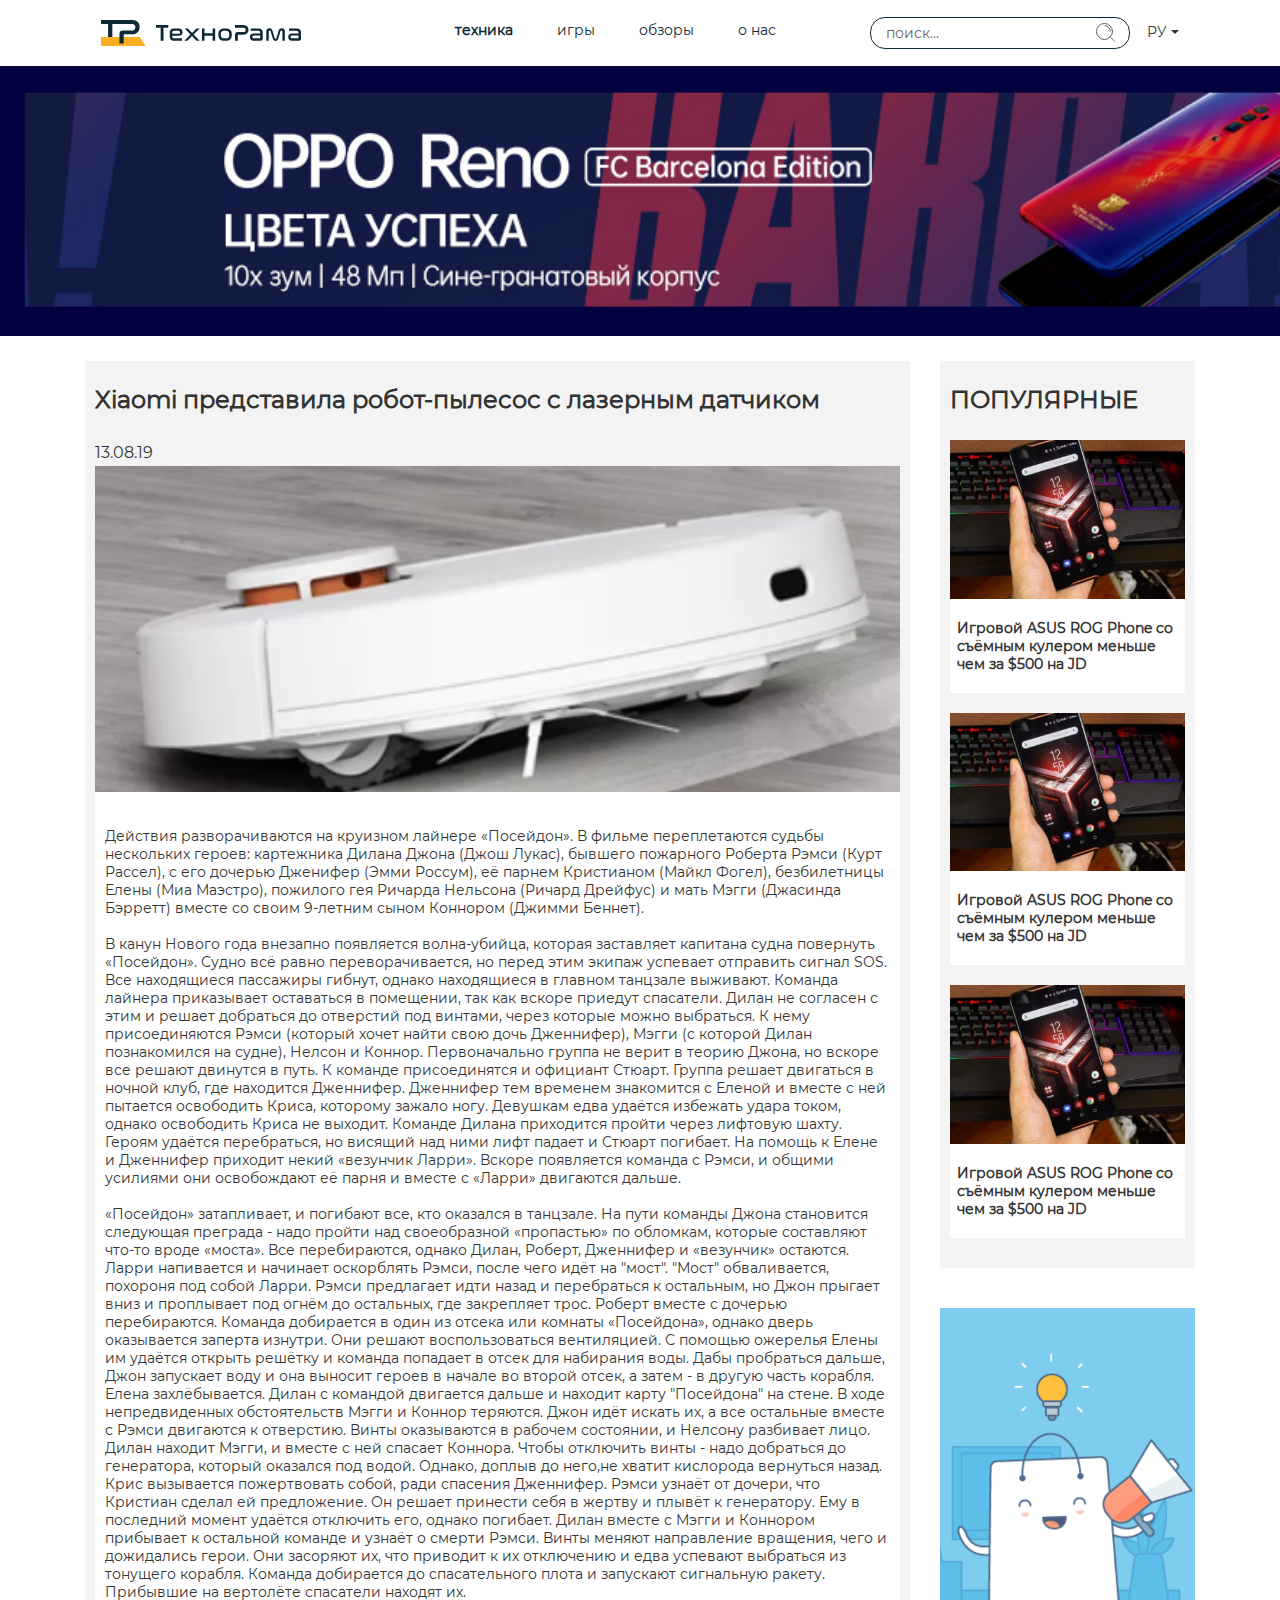
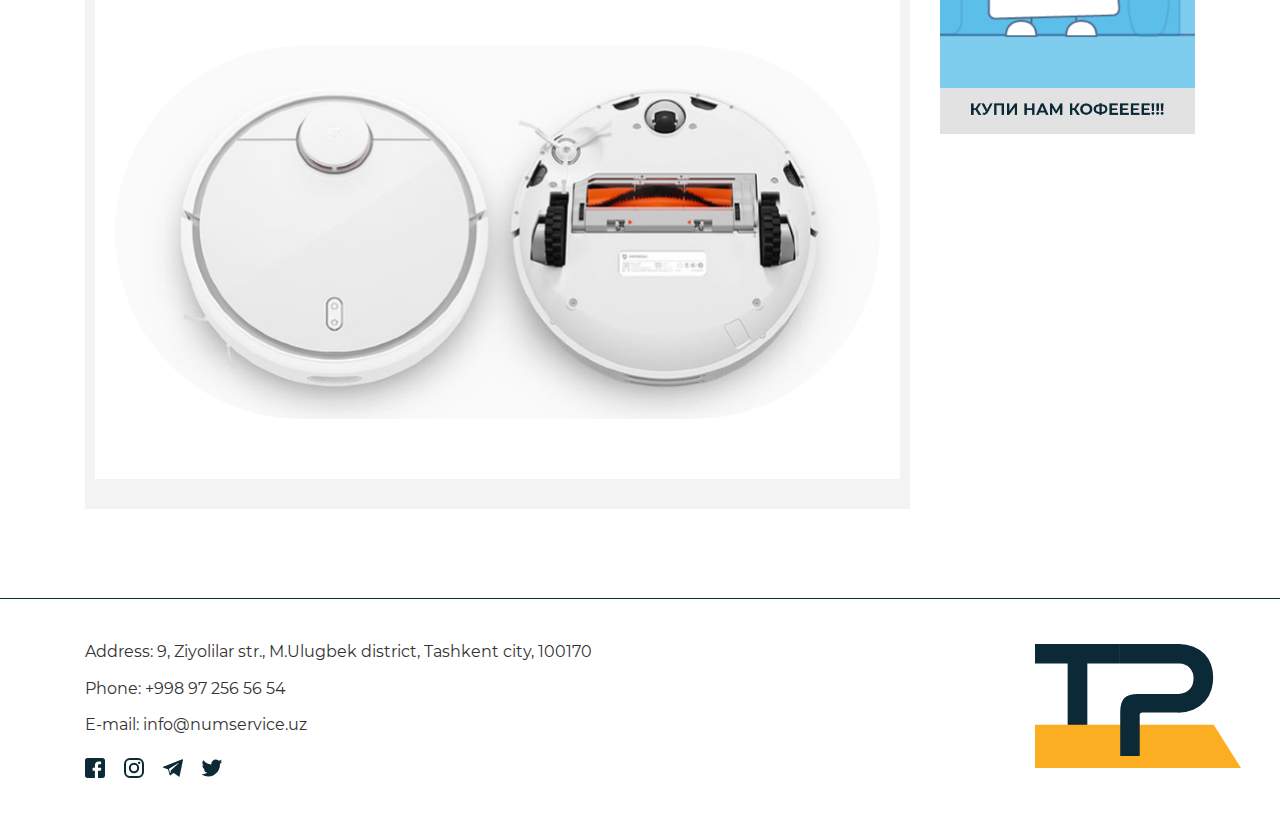
==== news.html @ 94457dc2 "changes" ====
<!DOCTYPE html>
<html lang="ru">

<head>

  <meta charset="utf-8">
  <title>Technorama</title>
  <meta name="description" content="">
  <meta http-equiv="X-UA-Compatible" content="IE=edge">
  <meta name="viewport" content="width=device-width, initial-scale=1, maximum-scale=1">
  <meta property="og:image" content="path/to/image.jpg">
  <link rel="icon" href="img/favicon/favicon.ico">
  <link rel="apple-touch-icon" sizes="180x180" href="img/favicon/apple-touch-icon-180x180.png">
  <meta name="theme-color" content="#000">
  <link rel="stylesheet" href="css/main.min.css">

</head>

<body>
  <div class="conatiner-fluid nav_container sticky-top">
    <div class="container">
      <nav class="navbar navbar-expand-lg">
        <a href="index.html" class="navbar-brand logo">
          <img class="img_logo img-fluid" src="img/logo&Text2.svg" alt="logo" />
        </a>
        <div id="navbarSupportedContent" class="collapse navbar-collapse">
          <ul class="navbar-nav m-auto">
            <li class="nav-item active"><a href="#">техника</a></li>
            <li class="nav-item"><a href="#">игры</a></li>
            <li class="nav-item"><a href="#">обзоры</a></li>
            <li class="nav-item"><a href="#">о нас</a></li>
          </ul>
        </div>
        <form class="form-inline search_form ml-auto ">
          <input class="" type="search" placeholder="поиск..." aria-label="Search" title="Search">
          <button class="search_btn">
            <svg xmlns="http://www.w3.org/2000/svg" width="18.907" height="18.507" viewBox="0 0 18.907 18.507">
              <g id="search-icon" transform="translate(0.5 0.5)" opacity="0.75">
                <circle id="ellipse" cx="8" cy="8" r="8" fill="rgba(0,0,0,0)" stroke="#242a38" stroke-linecap="round"
                  stroke-linejoin="round" stroke-miterlimit="10" stroke-width="1" />
                <line id="line" x2="3.5" y2="3.5" stroke-width="1" transform="translate(14.2 13.8)" stroke="#242a38"
                  stroke-linecap="round" stroke-linejoin="round" stroke-miterlimit="10" fill="none" />
                <path id="path" d="M9,2.8a5.335,5.335,0,0,1,5.3,5.3" transform="translate(-0.5 -0.5)"
                  fill="rgba(0,0,0,0)" stroke="#242a38" stroke-linecap="round" stroke-miterlimit="10"
                  stroke-width="1" />
              </g>
            </svg>
          </button>
        </form>
        <div class="dropdown">
          <a class="dropdown-toggle" id="dropdown09" data-toggle="dropdown" aria-haspopup="true"
            aria-expanded="false">РУ</a>
          <div class="dropdown-menu" aria-labelledby="dropdown">
            <a class="dropdown-item"> UZB</a>
          </div>
        </div>
        <button class="navbar-toggler" type="button" data-toggle="collapse" data-target="#navbarSupportedContent"
          aria-controls="navbarSupportedContent" aria-expanded="false" aria-label="Toggle navigation">
          <img src="img/bars.svg" alt="" width="25px">
        </button>
      </nav>
    </div>
  </div>
  <!-- Block for ads -->
  <div class="container-fluid m-0 p-0 container_for_ad" style="text-align: center;">
    <img src="img/News.png" alt="reklama">
  </div>
  <!-- Blcok for News Content -->
  <div class="container">
    <section class="content">
      <div class="row justify-content-between">
        <div class="col-xl-9 col-lg-9 col-md-12 col-12">
          <div class="news_block">
            <h4 class="news_title">
              Xiaomi представила робот-пылесос с лазерным датчиком
            </h4>
            <div class="date">
              13.08.19
            </div>
            <div class="news news_post">
              <img src="img/Post1.png" alt="" class="img-fluid single-news_img">
              <p class="news_info">
                Действия разворачиваются на круизном лайнере «Посейдон». В фильме переплетаются судьбы нескольких
                героев: картежника Дилана Джона (Джош Лукас), бывшего пожарного Роберта Рэмси (Курт Рассел), с его
                дочерью Дженифер (Эмми Россум), её парнем Кристианом (Майкл Фогел), безбилетницы Елены (Миа Маэстро),
                пожилого гея Ричарда Нельсона (Ричард Дрейфус) и мать Мэгги (Джасинда Бэрретт) вместе со своим 9-летним
                сыном Коннором (Джимми Беннет).
                <br><br>
                В канун Нового года внезапно появляется волна-убийца, которая заставляет капитана судна повернуть
                «Посейдон». Судно всё равно переворачивается, но перед этим экипаж успевает отправить сигнал SOS. Все
                находящиеся пассажиры гибнут, однако находящиеся в главном танцзале выживают. Команда лайнера
                приказывает оставаться в помещении, так как вскоре приедут спасатели. Дилан не согласен с этим и решает
                добраться до отверстий под винтами, через которые можно выбраться. К нему присоединяются Рэмси (который
                хочет найти свою дочь Дженнифер), Мэгги (с которой Дилан познакомился на судне), Нелсон и Коннор.
                Первоначально группа не верит в теорию Джона, но вскоре все решают двинутся в путь. К команде
                присоединятся и официант Стюарт. Группа решает двигаться в ночной клуб, где находится Дженнифер.
                Дженнифер тем временем знакомится с Еленой и вместе с ней пытается освободить Криса, которому зажало
                ногу. Девушкам едва удаётся избежать удара током, однако освободить Криса не выходит. Команде Дилана
                приходится пройти через лифтовую шахту. Героям удаётся перебраться, но висящий над ними лифт падает и
                Стюарт погибает. На помощь к Елене и Дженнифер приходит некий «везунчик Ларри». Вскоре появляется
                команда с Рэмси, и общими усилиями они освобождают её парня и вместе с «Ларри» двигаются дальше.
                <br><br>
                «Посейдон» затапливает, и погибают все, кто оказался в танцзале. На пути команды Джона становится
                следующая преграда - надо пройти над своеобразной «пропастью» по обломкам, которые составляют что-то
                вроде «моста». Все перебираются, однако Дилан, Роберт, Дженнифер и «везунчик» остаются. Ларри напивается
                и начинает оскорблять Рэмси, после чего идёт на "мост". "Мост" обваливается, похороня под собой Ларри.
                Рэмси предлагает идти назад и перебраться к остальным, но Джон прыгает вниз и проплывает под огнём до
                остальных, где закрепляет трос. Роберт вместе с дочерью перебираются. Команда добирается в один из
                отсека или комнаты «Посейдона», однако дверь оказывается заперта изнутри. Они решают воспользоваться
                вентиляцией. С помощью ожерелья Елены им удаётся открыть решётку и команда попадает в отсек для
                набирания воды. Дабы пробраться дальше, Джон запускает воду и она выносит героев в начале во второй
                отсек, а затем - в другую часть корабля. Елена захлёбывается. Дилан с командой двигается дальше и
                находит карту "Посейдона" на стене. В ходе непредвиденных обстоятельств Мэгги и Коннор теряются. Джон
                идёт искать их, а все остальные вместе с Рэмси двигаются к отверстию. Винты оказываются в рабочем
                состоянии, и Нелсону разбивает лицо. Дилан находит Мэгги, и вместе с ней спасает Коннора. Чтобы
                отключить винты - надо добраться до генератора, который оказался под водой. Однако, доплыв до него,не
                хватит кислорода вернуться назад. Крис вызывается пожертвовать собой, ради спасения Дженнифер. Рэмси
                узнаёт от дочери, что Кристиан сделал ей предложение. Он решает принести себя в жертву и плывёт к
                генератору. Ему в последний момент удаётся отключить его, однако погибает. Дилан вместе с Мэгги и
                Коннором прибывает к остальной команде и узнаёт о смерти Рэмси. Винты меняют направление вращения, чего
                и дожидались герои. Они засоряют их, что приводит к их отключению и едва успевают выбраться из тонущего
                корабля. Команда добирается до спасательного плота и запускают сигнальную ракету. Прибывшие на вертолёте
                спасатели находят их.
              </p>
              <div class="news_info_image_block">
                <a href="img/test.png" data-lightbox="image-1" data-title="this is test"
                  class="has-border news_info_image">
                  <img src="img/test.png" class="img-fluid news_info_image" alt="image">
                  <span class="icon-search"></span>
                </a>
              </div>
            </div>
          </div>
        </div>
        <div class="col-xl-3 col-lg-3 col-md-12 col-12">
          <div class="popular_news_block">
            <h3 class="popular_news_title">
              ПОПУЛЯРНЫЕ
            </h3>
            <div class="popular_news">
              <img src="img/Post.png" alt="post" class="img-fluid">
              <p class="popular_news_title">
                Игровой ASUS ROG Phone со съёмным кулером меньше чем за $500 на JD
              </p>
            </div>
            <div class="popular_news">
              <img src="img/Post.png" alt="post" class="img-fluid">
              <p class="popular_news_title">
                Игровой ASUS ROG Phone со съёмным кулером меньше чем за $500 на JD
              </p>
            </div>
            <div class="popular_news">
              <img src="img/Post.png" alt="post" class="img-fluid">
              <p class="popular_news_title">
                Игровой ASUS ROG Phone со съёмным кулером меньше чем за $500 на JD
              </p>
            </div>
          </div>
          <!-- place for ads -->
          <div class="ad_block">
            <img src="img/Card.png" alt="ad" class="img-fluid">
          </div>
        </div>
      </div>
    </section>
  </div>
  <!-- <div class="ad_block">
    <img src="img/News.png" alt="ad" class="img-fluid">
  </div> -->
  <footer>
    <div class="container">
      <div class="footer">
        <div class="row justify-content-between">
          <div class="col-xl-6 col-lg-6 col-md-8 col-12">
            <ul>
              <li>Address: 9, Ziyolilar str., M.Ulugbek district, Tashkent city, 100170
              </li>
              <li>Phone: +998 97 256 56 54
              </li>
              <li>E-mail: info@numservice.uz</li>
            </ul>
            <ul>
              <li class="list-inline"><a href="#"><img src="img/fb.svg" alt="icon"></a></li>
              <li class="list-inline"><a href="#"><img src="img/insta.svg" alt="icon"></a></li>
              <li class="list-inline"><a href="#"><img src="img/tg.svg" alt="icon"></a></li>
              <li class="list-inline"><a href="#"><img src="img/twitter.svg" alt="icon"></a></li>
            </ul>
          </div>
          <div class="col-xl-2 col-lg-2 col-md-3 col-12">
            <a href="#" class="footer_logo navbar-brand">
              <img src="img/logo.svg" alt="logo" class="img-fluid logo">
            </a>
          </div>
        </div>
      </div>

    </div>
  </footer>
  <script src="js/scripts.min.js"></script>

</body>

</html>
---- css/main.min.css ----
:root{--blue:#007bff;--indigo:#6610f2;--purple:#6f42c1;--pink:#e83e8c;--red:#dc3545;--orange:#fd7e14;--yellow:#ffc107;--green:#28a745;--teal:#20c997;--cyan:#17a2b8;--white:#fff;--gray:#6c757d;--gray-dark:#343a40;--primary:#007bff;--secondary:#6c757d;--success:#28a745;--info:#17a2b8;--warning:#ffc107;--danger:#dc3545;--light:#f8f9fa;--dark:#343a40;--breakpoint-xs:0;--breakpoint-sm:576px;--breakpoint-md:768px;--breakpoint-lg:992px;--breakpoint-xl:1200px;--font-family-sans-serif:-apple-system,BlinkMacSystemFont,"Segoe UI",Roboto,"Helvetica Neue",Arial,sans-serif,"Apple Color Emoji","Segoe UI Emoji","Segoe UI Symbol";--font-family-monospace:SFMono-Regular,Menlo,Monaco,Consolas,"Liberation Mono","Courier New",monospace}*,::after,::before{box-sizing:border-box}html{font-family:sans-serif;line-height:1.15;-webkit-text-size-adjust:100%;-ms-text-size-adjust:100%;-ms-overflow-style:scrollbar;-webkit-tap-highlight-color:transparent}@-ms-viewport{width:device-width}article,aside,dialog,figcaption,figure,footer,header,hgroup,main,nav,section{display:block}body{margin:0;font-family:-apple-system,BlinkMacSystemFont,"Segoe UI",Roboto,"Helvetica Neue",Arial,sans-serif,"Apple Color Emoji","Segoe UI Emoji","Segoe UI Symbol";font-size:1rem;font-weight:400;line-height:1.5;color:#212529;text-align:left;background-color:#fff}[tabindex="-1"]:focus{outline:0!important}hr{box-sizing:content-box;height:0;overflow:visible}h1,h2,h3,h4,h5,h6{margin-top:0;margin-bottom:.5rem}p{margin-top:0;margin-bottom:1rem}abbr[data-original-title],abbr[title]{text-decoration:underline;-webkit-text-decoration:underline dotted;text-decoration:underline dotted;cursor:help;border-bottom:0}address{margin-bottom:1rem;font-style:normal;line-height:inherit}dl,ol,ul{margin-top:0;margin-bottom:1rem}ol ol,ol ul,ul ol,ul ul{margin-bottom:0}dt{font-weight:700}dd{margin-bottom:.5rem;margin-left:0}blockquote{margin:0 0 1rem}dfn{font-style:italic}b,strong{font-weight:bolder}small{font-size:80%}sub,sup{position:relative;font-size:75%;line-height:0;vertical-align:baseline}sub{bottom:-.25em}sup{top:-.5em}a{color:#007bff;text-decoration:none;background-color:transparent;-webkit-text-decoration-skip:objects}a:hover{color:#0056b3;text-decoration:underline}a:not([href]):not([tabindex]){color:inherit;text-decoration:none}a:not([href]):not([tabindex]):focus,a:not([href]):not([tabindex]):hover{color:inherit;text-decoration:none}a:not([href]):not([tabindex]):focus{outline:0}code,kbd,pre,samp{font-family:monospace,monospace;font-size:1em}pre{margin-top:0;margin-bottom:1rem;overflow:auto;-ms-overflow-style:scrollbar}figure{margin:0 0 1rem}img{vertical-align:middle;border-style:none}svg:not(:root){overflow:hidden}table{border-collapse:collapse}caption{padding-top:.75rem;padding-bottom:.75rem;color:#6c757d;text-align:left;caption-side:bottom}th{text-align:inherit}label{display:inline-block;margin-bottom:.5rem}button{border-radius:0}button:focus{outline:1px dotted;outline:5px auto -webkit-focus-ring-color}button,input,optgroup,select,textarea{margin:0;font-family:inherit;font-size:inherit;line-height:inherit}button,input{overflow:visible}button,select{text-transform:none}[type=reset],[type=submit],button,html [type=button]{-webkit-appearance:button}[type=button]::-moz-focus-inner,[type=reset]::-moz-focus-inner,[type=submit]::-moz-focus-inner,button::-moz-focus-inner{padding:0;border-style:none}input[type=checkbox],input[type=radio]{box-sizing:border-box;padding:0}input[type=date],input[type=datetime-local],input[type=month],input[type=time]{-webkit-appearance:listbox}textarea{overflow:auto;resize:vertical}fieldset{min-width:0;padding:0;margin:0;border:0}legend{display:block;width:100%;max-width:100%;padding:0;margin-bottom:.5rem;font-size:1.5rem;line-height:inherit;color:inherit;white-space:normal}progress{vertical-align:baseline}[type=number]::-webkit-inner-spin-button,[type=number]::-webkit-outer-spin-button{height:auto}[type=search]{outline-offset:-2px;-webkit-appearance:none}[type=search]::-webkit-search-cancel-button,[type=search]::-webkit-search-decoration{-webkit-appearance:none}::-webkit-file-upload-button{font:inherit;-webkit-appearance:button}output{display:inline-block}summary{display:list-item;cursor:pointer}template{display:none}[hidden]{display:none!important}.h1,.h2,.h3,.h4,.h5,.h6,h1,h2,h3,h4,h5,h6{margin-bottom:.5rem;font-family:inherit;font-weight:500;line-height:1.2;color:inherit}.h1,h1{font-size:2.5rem}.h2,h2{font-size:2rem}.h3,h3{font-size:1.75rem}.h4,h4{font-size:1.5rem}.h5,h5{font-size:1.25rem}.h6,h6{font-size:1rem}.lead{font-size:1.25rem;font-weight:300}.display-1{font-size:6rem;font-weight:300;line-height:1.2}.display-2{font-size:5.5rem;font-weight:300;line-height:1.2}.display-3{font-size:4.5rem;font-weight:300;line-height:1.2}.display-4{font-size:3.5rem;font-weight:300;line-height:1.2}hr{margin-top:1rem;margin-bottom:1rem;border:0;border-top:1px solid rgba(0,0,0,.1)}.small,small{font-size:80%;font-weight:400}.mark,mark{padding:.2em;background-color:#fcf8e3}.list-unstyled{padding-left:0;list-style:none}.list-inline{padding-left:0;list-style:none}.list-inline-item{display:inline-block}.list-inline-item:not(:last-child){margin-right:.5rem}.initialism{font-size:90%;text-transform:uppercase}.blockquote{margin-bottom:1rem;font-size:1.25rem}.blockquote-footer{display:block;font-size:80%;color:#6c757d}.blockquote-footer::before{content:"\2014 \00A0"}.img-fluid{max-width:100%;height:auto}.img-thumbnail{padding:.25rem;background-color:#fff;border:1px solid #dee2e6;border-radius:.25rem;max-width:100%;height:auto}.figure{display:inline-block}.figure-img{margin-bottom:.5rem;line-height:1}.figure-caption{font-size:90%;color:#6c757d}code,kbd,pre,samp{font-family:SFMono-Regular,Menlo,Monaco,Consolas,"Liberation Mono","Courier New",monospace}code{font-size:87.5%;color:#e83e8c;word-break:break-word}a>code{color:inherit}kbd{padding:.2rem .4rem;font-size:87.5%;color:#fff;background-color:#212529;border-radius:.2rem}kbd kbd{padding:0;font-size:100%;font-weight:700}pre{display:block;font-size:87.5%;color:#212529}pre code{font-size:inherit;color:inherit;word-break:normal}.pre-scrollable{max-height:340px;overflow-y:scroll}.container{width:100%;padding-right:15px;padding-left:15px;margin-right:auto;margin-left:auto}@media (min-width:576px){.container{max-width:540px}}@media (min-width:768px){.container{max-width:720px}}@media (min-width:992px){.container{max-width:960px}}@media (min-width:1200px){.container{max-width:1140px}}.container-fluid{width:100%;padding-right:15px;padding-left:15px;margin-right:auto;margin-left:auto}.row{display:-ms-flexbox;display:flex;-ms-flex-wrap:wrap;flex-wrap:wrap;margin-right:-15px;margin-left:-15px}.no-gutters{margin-right:0;margin-left:0}.no-gutters>.col,.no-gutters>[class*=col-]{padding-right:0;padding-left:0}.col,.col-1,.col-10,.col-11,.col-12,.col-2,.col-3,.col-4,.col-5,.col-6,.col-7,.col-8,.col-9,.col-auto,.col-lg,.col-lg-1,.col-lg-10,.col-lg-11,.col-lg-12,.col-lg-2,.col-lg-3,.col-lg-4,.col-lg-5,.col-lg-6,.col-lg-7,.col-lg-8,.col-lg-9,.col-lg-auto,.col-md,.col-md-1,.col-md-10,.col-md-11,.col-md-12,.col-md-2,.col-md-3,.col-md-4,.col-md-5,.col-md-6,.col-md-7,.col-md-8,.col-md-9,.col-md-auto,.col-sm,.col-sm-1,.col-sm-10,.col-sm-11,.col-sm-12,.col-sm-2,.col-sm-3,.col-sm-4,.col-sm-5,.col-sm-6,.col-sm-7,.col-sm-8,.col-sm-9,.col-sm-auto,.col-xl,.col-xl-1,.col-xl-10,.col-xl-11,.col-xl-12,.col-xl-2,.col-xl-3,.col-xl-4,.col-xl-5,.col-xl-6,.col-xl-7,.col-xl-8,.col-xl-9,.col-xl-auto{position:relative;width:100%;min-height:1px;padding-right:15px;padding-left:15px}.col{-ms-flex-preferred-size:0;flex-basis:0;-ms-flex-positive:1;flex-grow:1;max-width:100%}.col-auto{-ms-flex:0 0 auto;flex:0 0 auto;width:auto;max-width:none}.col-1{-ms-flex:0 0 8.333333%;flex:0 0 8.333333%;max-width:8.333333%}.col-2{-ms-flex:0 0 16.666667%;flex:0 0 16.666667%;max-width:16.666667%}.col-3{-ms-flex:0 0 25%;flex:0 0 25%;max-width:25%}.col-4{-ms-flex:0 0 33.333333%;flex:0 0 33.333333%;max-width:33.333333%}.col-5{-ms-flex:0 0 41.666667%;flex:0 0 41.666667%;max-width:41.666667%}.col-6{-ms-flex:0 0 50%;flex:0 0 50%;max-width:50%}.col-7{-ms-flex:0 0 58.333333%;flex:0 0 58.333333%;max-width:58.333333%}.col-8{-ms-flex:0 0 66.666667%;flex:0 0 66.666667%;max-width:66.666667%}.col-9{-ms-flex:0 0 75%;flex:0 0 75%;max-width:75%}.col-10{-ms-flex:0 0 83.333333%;flex:0 0 83.333333%;max-width:83.333333%}.col-11{-ms-flex:0 0 91.666667%;flex:0 0 91.666667%;max-width:91.666667%}.col-12{-ms-flex:0 0 100%;flex:0 0 100%;max-width:100%}.order-first{-ms-flex-order:-1;order:-1}.order-last{-ms-flex-order:13;order:13}.order-0{-ms-flex-order:0;order:0}.order-1{-ms-flex-order:1;order:1}.order-2{-ms-flex-order:2;order:2}.order-3{-ms-flex-order:3;order:3}.order-4{-ms-flex-order:4;order:4}.order-5{-ms-flex-order:5;order:5}.order-6{-ms-flex-order:6;order:6}.order-7{-ms-flex-order:7;order:7}.order-8{-ms-flex-order:8;order:8}.order-9{-ms-flex-order:9;order:9}.order-10{-ms-flex-order:10;order:10}.order-11{-ms-flex-order:11;order:11}.order-12{-ms-flex-order:12;order:12}.offset-1{margin-left:8.333333%}.offset-2{margin-left:16.666667%}.offset-3{margin-left:25%}.offset-4{margin-left:33.333333%}.offset-5{margin-left:41.666667%}.offset-6{margin-left:50%}.offset-7{margin-left:58.333333%}.offset-8{margin-left:66.666667%}.offset-9{margin-left:75%}.offset-10{margin-left:83.333333%}.offset-11{margin-left:91.666667%}@media (min-width:576px){.col-sm{-ms-flex-preferred-size:0;flex-basis:0;-ms-flex-positive:1;flex-grow:1;max-width:100%}.col-sm-auto{-ms-flex:0 0 auto;flex:0 0 auto;width:auto;max-width:none}.col-sm-1{-ms-flex:0 0 8.333333%;flex:0 0 8.333333%;max-width:8.333333%}.col-sm-2{-ms-flex:0 0 16.666667%;flex:0 0 16.666667%;max-width:16.666667%}.col-sm-3{-ms-flex:0 0 25%;flex:0 0 25%;max-width:25%}.col-sm-4{-ms-flex:0 0 33.333333%;flex:0 0 33.333333%;max-width:33.333333%}.col-sm-5{-ms-flex:0 0 41.666667%;flex:0 0 41.666667%;max-width:41.666667%}.col-sm-6{-ms-flex:0 0 50%;flex:0 0 50%;max-width:50%}.col-sm-7{-ms-flex:0 0 58.333333%;flex:0 0 58.333333%;max-width:58.333333%}.col-sm-8{-ms-flex:0 0 66.666667%;flex:0 0 66.666667%;max-width:66.666667%}.col-sm-9{-ms-flex:0 0 75%;flex:0 0 75%;max-width:75%}.col-sm-10{-ms-flex:0 0 83.333333%;flex:0 0 83.333333%;max-width:83.333333%}.col-sm-11{-ms-flex:0 0 91.666667%;flex:0 0 91.666667%;max-width:91.666667%}.col-sm-12{-ms-flex:0 0 100%;flex:0 0 100%;max-width:100%}.order-sm-first{-ms-flex-order:-1;order:-1}.order-sm-last{-ms-flex-order:13;order:13}.order-sm-0{-ms-flex-order:0;order:0}.order-sm-1{-ms-flex-order:1;order:1}.order-sm-2{-ms-flex-order:2;order:2}.order-sm-3{-ms-flex-order:3;order:3}.order-sm-4{-ms-flex-order:4;order:4}.order-sm-5{-ms-flex-order:5;order:5}.order-sm-6{-ms-flex-order:6;order:6}.order-sm-7{-ms-flex-order:7;order:7}.order-sm-8{-ms-flex-order:8;order:8}.order-sm-9{-ms-flex-order:9;order:9}.order-sm-10{-ms-flex-order:10;order:10}.order-sm-11{-ms-flex-order:11;order:11}.order-sm-12{-ms-flex-order:12;order:12}.offset-sm-0{margin-left:0}.offset-sm-1{margin-left:8.333333%}.offset-sm-2{margin-left:16.666667%}.offset-sm-3{margin-left:25%}.offset-sm-4{margin-left:33.333333%}.offset-sm-5{margin-left:41.666667%}.offset-sm-6{margin-left:50%}.offset-sm-7{margin-left:58.333333%}.offset-sm-8{margin-left:66.666667%}.offset-sm-9{margin-left:75%}.offset-sm-10{margin-left:83.333333%}.offset-sm-11{margin-left:91.666667%}}@media (min-width:768px){.col-md{-ms-flex-preferred-size:0;flex-basis:0;-ms-flex-positive:1;flex-grow:1;max-width:100%}.col-md-auto{-ms-flex:0 0 auto;flex:0 0 auto;width:auto;max-width:none}.col-md-1{-ms-flex:0 0 8.333333%;flex:0 0 8.333333%;max-width:8.333333%}.col-md-2{-ms-flex:0 0 16.666667%;flex:0 0 16.666667%;max-width:16.666667%}.col-md-3{-ms-flex:0 0 25%;flex:0 0 25%;max-width:25%}.col-md-4{-ms-flex:0 0 33.333333%;flex:0 0 33.333333%;max-width:33.333333%}.col-md-5{-ms-flex:0 0 41.666667%;flex:0 0 41.666667%;max-width:41.666667%}.col-md-6{-ms-flex:0 0 50%;flex:0 0 50%;max-width:50%}.col-md-7{-ms-flex:0 0 58.333333%;flex:0 0 58.333333%;max-width:58.333333%}.col-md-8{-ms-flex:0 0 66.666667%;flex:0 0 66.666667%;max-width:66.666667%}.col-md-9{-ms-flex:0 0 75%;flex:0 0 75%;max-width:75%}.col-md-10{-ms-flex:0 0 83.333333%;flex:0 0 83.333333%;max-width:83.333333%}.col-md-11{-ms-flex:0 0 91.666667%;flex:0 0 91.666667%;max-width:91.666667%}.col-md-12{-ms-flex:0 0 100%;flex:0 0 100%;max-width:100%}.order-md-first{-ms-flex-order:-1;order:-1}.order-md-last{-ms-flex-order:13;order:13}.order-md-0{-ms-flex-order:0;order:0}.order-md-1{-ms-flex-order:1;order:1}.order-md-2{-ms-flex-order:2;order:2}.order-md-3{-ms-flex-order:3;order:3}.order-md-4{-ms-flex-order:4;order:4}.order-md-5{-ms-flex-order:5;order:5}.order-md-6{-ms-flex-order:6;order:6}.order-md-7{-ms-flex-order:7;order:7}.order-md-8{-ms-flex-order:8;order:8}.order-md-9{-ms-flex-order:9;order:9}.order-md-10{-ms-flex-order:10;order:10}.order-md-11{-ms-flex-order:11;order:11}.order-md-12{-ms-flex-order:12;order:12}.offset-md-0{margin-left:0}.offset-md-1{margin-left:8.333333%}.offset-md-2{margin-left:16.666667%}.offset-md-3{margin-left:25%}.offset-md-4{margin-left:33.333333%}.offset-md-5{margin-left:41.666667%}.offset-md-6{margin-left:50%}.offset-md-7{margin-left:58.333333%}.offset-md-8{margin-left:66.666667%}.offset-md-9{margin-left:75%}.offset-md-10{margin-left:83.333333%}.offset-md-11{margin-left:91.666667%}}@media (min-width:992px){.col-lg{-ms-flex-preferred-size:0;flex-basis:0;-ms-flex-positive:1;flex-grow:1;max-width:100%}.col-lg-auto{-ms-flex:0 0 auto;flex:0 0 auto;width:auto;max-width:none}.col-lg-1{-ms-flex:0 0 8.333333%;flex:0 0 8.333333%;max-width:8.333333%}.col-lg-2{-ms-flex:0 0 16.666667%;flex:0 0 16.666667%;max-width:16.666667%}.col-lg-3{-ms-flex:0 0 25%;flex:0 0 25%;max-width:25%}.col-lg-4{-ms-flex:0 0 33.333333%;flex:0 0 33.333333%;max-width:33.333333%}.col-lg-5{-ms-flex:0 0 41.666667%;flex:0 0 41.666667%;max-width:41.666667%}.col-lg-6{-ms-flex:0 0 50%;flex:0 0 50%;max-width:50%}.col-lg-7{-ms-flex:0 0 58.333333%;flex:0 0 58.333333%;max-width:58.333333%}.col-lg-8{-ms-flex:0 0 66.666667%;flex:0 0 66.666667%;max-width:66.666667%}.col-lg-9{-ms-flex:0 0 75%;flex:0 0 75%;max-width:75%}.col-lg-10{-ms-flex:0 0 83.333333%;flex:0 0 83.333333%;max-width:83.333333%}.col-lg-11{-ms-flex:0 0 91.666667%;flex:0 0 91.666667%;max-width:91.666667%}.col-lg-12{-ms-flex:0 0 100%;flex:0 0 100%;max-width:100%}.order-lg-first{-ms-flex-order:-1;order:-1}.order-lg-last{-ms-flex-order:13;order:13}.order-lg-0{-ms-flex-order:0;order:0}.order-lg-1{-ms-flex-order:1;order:1}.order-lg-2{-ms-flex-order:2;order:2}.order-lg-3{-ms-flex-order:3;order:3}.order-lg-4{-ms-flex-order:4;order:4}.order-lg-5{-ms-flex-order:5;order:5}.order-lg-6{-ms-flex-order:6;order:6}.order-lg-7{-ms-flex-order:7;order:7}.order-lg-8{-ms-flex-order:8;order:8}.order-lg-9{-ms-flex-order:9;order:9}.order-lg-10{-ms-flex-order:10;order:10}.order-lg-11{-ms-flex-order:11;order:11}.order-lg-12{-ms-flex-order:12;order:12}.offset-lg-0{margin-left:0}.offset-lg-1{margin-left:8.333333%}.offset-lg-2{margin-left:16.666667%}.offset-lg-3{margin-left:25%}.offset-lg-4{margin-left:33.333333%}.offset-lg-5{margin-left:41.666667%}.offset-lg-6{margin-left:50%}.offset-lg-7{margin-left:58.333333%}.offset-lg-8{margin-left:66.666667%}.offset-lg-9{margin-left:75%}.offset-lg-10{margin-left:83.333333%}.offset-lg-11{margin-left:91.666667%}}@media (min-width:1200px){.col-xl{-ms-flex-preferred-size:0;flex-basis:0;-ms-flex-positive:1;flex-grow:1;max-width:100%}.col-xl-auto{-ms-flex:0 0 auto;flex:0 0 auto;width:auto;max-width:none}.col-xl-1{-ms-flex:0 0 8.333333%;flex:0 0 8.333333%;max-width:8.333333%}.col-xl-2{-ms-flex:0 0 16.666667%;flex:0 0 16.666667%;max-width:16.666667%}.col-xl-3{-ms-flex:0 0 25%;flex:0 0 25%;max-width:25%}.col-xl-4{-ms-flex:0 0 33.333333%;flex:0 0 33.333333%;max-width:33.333333%}.col-xl-5{-ms-flex:0 0 41.666667%;flex:0 0 41.666667%;max-width:41.666667%}.col-xl-6{-ms-flex:0 0 50%;flex:0 0 50%;max-width:50%}.col-xl-7{-ms-flex:0 0 58.333333%;flex:0 0 58.333333%;max-width:58.333333%}.col-xl-8{-ms-flex:0 0 66.666667%;flex:0 0 66.666667%;max-width:66.666667%}.col-xl-9{-ms-flex:0 0 75%;flex:0 0 75%;max-width:75%}.col-xl-10{-ms-flex:0 0 83.333333%;flex:0 0 83.333333%;max-width:83.333333%}.col-xl-11{-ms-flex:0 0 91.666667%;flex:0 0 91.666667%;max-width:91.666667%}.col-xl-12{-ms-flex:0 0 100%;flex:0 0 100%;max-width:100%}.order-xl-first{-ms-flex-order:-1;order:-1}.order-xl-last{-ms-flex-order:13;order:13}.order-xl-0{-ms-flex-order:0;order:0}.order-xl-1{-ms-flex-order:1;order:1}.order-xl-2{-ms-flex-order:2;order:2}.order-xl-3{-ms-flex-order:3;order:3}.order-xl-4{-ms-flex-order:4;order:4}.order-xl-5{-ms-flex-order:5;order:5}.order-xl-6{-ms-flex-order:6;order:6}.order-xl-7{-ms-flex-order:7;order:7}.order-xl-8{-ms-flex-order:8;order:8}.order-xl-9{-ms-flex-order:9;order:9}.order-xl-10{-ms-flex-order:10;order:10}.order-xl-11{-ms-flex-order:11;order:11}.order-xl-12{-ms-flex-order:12;order:12}.offset-xl-0{margin-left:0}.offset-xl-1{margin-left:8.333333%}.offset-xl-2{margin-left:16.666667%}.offset-xl-3{margin-left:25%}.offset-xl-4{margin-left:33.333333%}.offset-xl-5{margin-left:41.666667%}.offset-xl-6{margin-left:50%}.offset-xl-7{margin-left:58.333333%}.offset-xl-8{margin-left:66.666667%}.offset-xl-9{margin-left:75%}.offset-xl-10{margin-left:83.333333%}.offset-xl-11{margin-left:91.666667%}}.table{width:100%;max-width:100%;margin-bottom:1rem;background-color:transparent}.table td,.table th{padding:.75rem;vertical-align:top;border-top:1px solid #dee2e6}.table thead th{vertical-align:bottom;border-bottom:2px solid #dee2e6}.table tbody+tbody{border-top:2px solid #dee2e6}.table .table{background-color:#fff}.table-sm td,.table-sm th{padding:.3rem}.table-bordered{border:1px solid #dee2e6}.table-bordered td,.table-bordered th{border:1px solid #dee2e6}.table-bordered thead td,.table-bordered thead th{border-bottom-width:2px}.table-borderless tbody+tbody,.table-borderless td,.table-borderless th,.table-borderless thead th{border:0}.table-striped tbody tr:nth-of-type(odd){background-color:rgba(0,0,0,.05)}.table-hover tbody tr:hover{background-color:rgba(0,0,0,.075)}.table-primary,.table-primary>td,.table-primary>th{background-color:#b8daff}.table-hover .table-primary:hover{background-color:#9fcdff}.table-hover .table-primary:hover>td,.table-hover .table-primary:hover>th{background-color:#9fcdff}.table-secondary,.table-secondary>td,.table-secondary>th{background-color:#d6d8db}.table-hover .table-secondary:hover{background-color:#c8cbcf}.table-hover .table-secondary:hover>td,.table-hover .table-secondary:hover>th{background-color:#c8cbcf}.table-success,.table-success>td,.table-success>th{background-color:#c3e6cb}.table-hover .table-success:hover{background-color:#b1dfbb}.table-hover .table-success:hover>td,.table-hover .table-success:hover>th{background-color:#b1dfbb}.table-info,.table-info>td,.table-info>th{background-color:#bee5eb}.table-hover .table-info:hover{background-color:#abdde5}.table-hover .table-info:hover>td,.table-hover .table-info:hover>th{background-color:#abdde5}.table-warning,.table-warning>td,.table-warning>th{background-color:#ffeeba}.table-hover .table-warning:hover{background-color:#ffe8a1}.table-hover .table-warning:hover>td,.table-hover .table-warning:hover>th{background-color:#ffe8a1}.table-danger,.table-danger>td,.table-danger>th{background-color:#f5c6cb}.table-hover .table-danger:hover{background-color:#f1b0b7}.table-hover .table-danger:hover>td,.table-hover .table-danger:hover>th{background-color:#f1b0b7}.table-light,.table-light>td,.table-light>th{background-color:#fdfdfe}.table-hover .table-light:hover{background-color:#ececf6}.table-hover .table-light:hover>td,.table-hover .table-light:hover>th{background-color:#ececf6}.table-dark,.table-dark>td,.table-dark>th{background-color:#c6c8ca}.table-hover .table-dark:hover{background-color:#b9bbbe}.table-hover .table-dark:hover>td,.table-hover .table-dark:hover>th{background-color:#b9bbbe}.table-active,.table-active>td,.table-active>th{background-color:rgba(0,0,0,.075)}.table-hover .table-active:hover{background-color:rgba(0,0,0,.075)}.table-hover .table-active:hover>td,.table-hover .table-active:hover>th{background-color:rgba(0,0,0,.075)}.table .thead-dark th{color:#fff;background-color:#212529;border-color:#32383e}.table .thead-light th{color:#495057;background-color:#e9ecef;border-color:#dee2e6}.table-dark{color:#fff;background-color:#212529}.table-dark td,.table-dark th,.table-dark thead th{border-color:#32383e}.table-dark.table-bordered{border:0}.table-dark.table-striped tbody tr:nth-of-type(odd){background-color:rgba(255,255,255,.05)}.table-dark.table-hover tbody tr:hover{background-color:rgba(255,255,255,.075)}@media (max-width:575.98px){.table-responsive-sm{display:block;width:100%;overflow-x:auto;-webkit-overflow-scrolling:touch;-ms-overflow-style:-ms-autohiding-scrollbar}.table-responsive-sm>.table-bordered{border:0}}@media (max-width:767.98px){.table-responsive-md{display:block;width:100%;overflow-x:auto;-webkit-overflow-scrolling:touch;-ms-overflow-style:-ms-autohiding-scrollbar}.table-responsive-md>.table-bordered{border:0}}@media (max-width:991.98px){.table-responsive-lg{display:block;width:100%;overflow-x:auto;-webkit-overflow-scrolling:touch;-ms-overflow-style:-ms-autohiding-scrollbar}.table-responsive-lg>.table-bordered{border:0}}@media (max-width:1199.98px){.table-responsive-xl{display:block;width:100%;overflow-x:auto;-webkit-overflow-scrolling:touch;-ms-overflow-style:-ms-autohiding-scrollbar}.table-responsive-xl>.table-bordered{border:0}}.table-responsive{display:block;width:100%;overflow-x:auto;-webkit-overflow-scrolling:touch;-ms-overflow-style:-ms-autohiding-scrollbar}.table-responsive>.table-bordered{border:0}.form-control{display:block;width:100%;padding:.375rem .75rem;font-size:1rem;line-height:1.5;color:#495057;background-color:#fff;background-clip:padding-box;border:1px solid #ced4da;border-radius:.25rem;transition:border-color .15s ease-in-out,box-shadow .15s ease-in-out}@media screen and (prefers-reduced-motion:reduce){.form-control{transition:none}}.form-control::-ms-expand{background-color:transparent;border:0}.form-control:focus{color:#495057;background-color:#fff;border-color:#80bdff;outline:0;box-shadow:0 0 0 .2rem rgba(0,123,255,.25)}.form-control::-webkit-input-placeholder{color:#6c757d;opacity:1}.form-control::-moz-placeholder{color:#6c757d;opacity:1}.form-control:-ms-input-placeholder{color:#6c757d;opacity:1}.form-control::-ms-input-placeholder{color:#6c757d;opacity:1}.form-control::placeholder{color:#6c757d;opacity:1}.form-control:disabled,.form-control[readonly]{background-color:#e9ecef;opacity:1}select.form-control:not([size]):not([multiple]){height:calc(2.25rem + 2px)}select.form-control:focus::-ms-value{color:#495057;background-color:#fff}.form-control-file,.form-control-range{display:block;width:100%}.col-form-label{padding-top:calc(.375rem + 1px);padding-bottom:calc(.375rem + 1px);margin-bottom:0;font-size:inherit;line-height:1.5}.col-form-label-lg{padding-top:calc(.5rem + 1px);padding-bottom:calc(.5rem + 1px);font-size:1.25rem;line-height:1.5}.col-form-label-sm{padding-top:calc(.25rem + 1px);padding-bottom:calc(.25rem + 1px);font-size:.875rem;line-height:1.5}.form-control-plaintext{display:block;width:100%;padding-top:.375rem;padding-bottom:.375rem;margin-bottom:0;line-height:1.5;color:#212529;background-color:transparent;border:solid transparent;border-width:1px 0}.form-control-plaintext.form-control-lg,.form-control-plaintext.form-control-sm,.input-group-lg>.form-control-plaintext.form-control,.input-group-lg>.input-group-append>.form-control-plaintext.btn,.input-group-lg>.input-group-append>.form-control-plaintext.input-group-text,.input-group-lg>.input-group-prepend>.form-control-plaintext.btn,.input-group-lg>.input-group-prepend>.form-control-plaintext.input-group-text,.input-group-sm>.form-control-plaintext.form-control,.input-group-sm>.input-group-append>.form-control-plaintext.btn,.input-group-sm>.input-group-append>.form-control-plaintext.input-group-text,.input-group-sm>.input-group-prepend>.form-control-plaintext.btn,.input-group-sm>.input-group-prepend>.form-control-plaintext.input-group-text{padding-right:0;padding-left:0}.form-control-sm,.input-group-sm>.form-control,.input-group-sm>.input-group-append>.btn,.input-group-sm>.input-group-append>.input-group-text,.input-group-sm>.input-group-prepend>.btn,.input-group-sm>.input-group-prepend>.input-group-text{padding:.25rem .5rem;font-size:.875rem;line-height:1.5;border-radius:.2rem}.input-group-sm>.input-group-append>select.btn:not([size]):not([multiple]),.input-group-sm>.input-group-append>select.input-group-text:not([size]):not([multiple]),.input-group-sm>.input-group-prepend>select.btn:not([size]):not([multiple]),.input-group-sm>.input-group-prepend>select.input-group-text:not([size]):not([multiple]),.input-group-sm>select.form-control:not([size]):not([multiple]),select.form-control-sm:not([size]):not([multiple]){height:calc(1.8125rem + 2px)}.form-control-lg,.input-group-lg>.form-control,.input-group-lg>.input-group-append>.btn,.input-group-lg>.input-group-append>.input-group-text,.input-group-lg>.input-group-prepend>.btn,.input-group-lg>.input-group-prepend>.input-group-text{padding:.5rem 1rem;font-size:1.25rem;line-height:1.5;border-radius:.3rem}.input-group-lg>.input-group-append>select.btn:not([size]):not([multiple]),.input-group-lg>.input-group-append>select.input-group-text:not([size]):not([multiple]),.input-group-lg>.input-group-prepend>select.btn:not([size]):not([multiple]),.input-group-lg>.input-group-prepend>select.input-group-text:not([size]):not([multiple]),.input-group-lg>select.form-control:not([size]):not([multiple]),select.form-control-lg:not([size]):not([multiple]){height:calc(2.875rem + 2px)}.form-group{margin-bottom:1rem}.form-text{display:block;margin-top:.25rem}.form-row{display:-ms-flexbox;display:flex;-ms-flex-wrap:wrap;flex-wrap:wrap;margin-right:-5px;margin-left:-5px}.form-row>.col,.form-row>[class*=col-]{padding-right:5px;padding-left:5px}.form-check{position:relative;display:block;padding-left:1.25rem}.form-check-input{position:absolute;margin-top:.3rem;margin-left:-1.25rem}.form-check-input:disabled~.form-check-label{color:#6c757d}.form-check-label{margin-bottom:0}.form-check-inline{display:-ms-inline-flexbox;display:inline-flex;-ms-flex-align:center;align-items:center;padding-left:0;margin-right:.75rem}.form-check-inline .form-check-input{position:static;margin-top:0;margin-right:.3125rem;margin-left:0}.valid-feedback{display:none;width:100%;margin-top:.25rem;font-size:80%;color:#28a745}.valid-tooltip{position:absolute;top:100%;z-index:5;display:none;max-width:100%;padding:.5rem;margin-top:.1rem;font-size:.875rem;line-height:1;color:#fff;background-color:rgba(40,167,69,.8);border-radius:.2rem}.custom-select.is-valid,.form-control.is-valid,.was-validated .custom-select:valid,.was-validated .form-control:valid{border-color:#28a745}.custom-select.is-valid:focus,.form-control.is-valid:focus,.was-validated .custom-select:valid:focus,.was-validated .form-control:valid:focus{border-color:#28a745;box-shadow:0 0 0 .2rem rgba(40,167,69,.25)}.custom-select.is-valid~.valid-feedback,.custom-select.is-valid~.valid-tooltip,.form-control.is-valid~.valid-feedback,.form-control.is-valid~.valid-tooltip,.was-validated .custom-select:valid~.valid-feedback,.was-validated .custom-select:valid~.valid-tooltip,.was-validated .form-control:valid~.valid-feedback,.was-validated .form-control:valid~.valid-tooltip{display:block}.form-check-input.is-valid~.form-check-label,.was-validated .form-check-input:valid~.form-check-label{color:#28a745}.form-check-input.is-valid~.valid-feedback,.form-check-input.is-valid~.valid-tooltip,.was-validated .form-check-input:valid~.valid-feedback,.was-validated .form-check-input:valid~.valid-tooltip{display:block}.custom-control-input.is-valid~.custom-control-label,.was-validated .custom-control-input:valid~.custom-control-label{color:#28a745}.custom-control-input.is-valid~.custom-control-label::before,.was-validated .custom-control-input:valid~.custom-control-label::before{background-color:#71dd8a}.custom-control-input.is-valid~.valid-feedback,.custom-control-input.is-valid~.valid-tooltip,.was-validated .custom-control-input:valid~.valid-feedback,.was-validated .custom-control-input:valid~.valid-tooltip{display:block}.custom-control-input.is-valid:checked~.custom-control-label::before,.was-validated .custom-control-input:valid:checked~.custom-control-label::before{background-color:#34ce57}.custom-control-input.is-valid:focus~.custom-control-label::before,.was-validated .custom-control-input:valid:focus~.custom-control-label::before{box-shadow:0 0 0 1px #fff,0 0 0 .2rem rgba(40,167,69,.25)}.custom-file-input.is-valid~.custom-file-label,.was-validated .custom-file-input:valid~.custom-file-label{border-color:#28a745}.custom-file-input.is-valid~.custom-file-label::before,.was-validated .custom-file-input:valid~.custom-file-label::before{border-color:inherit}.custom-file-input.is-valid~.valid-feedback,.custom-file-input.is-valid~.valid-tooltip,.was-validated .custom-file-input:valid~.valid-feedback,.was-validated .custom-file-input:valid~.valid-tooltip{display:block}.custom-file-input.is-valid:focus~.custom-file-label,.was-validated .custom-file-input:valid:focus~.custom-file-label{box-shadow:0 0 0 .2rem rgba(40,167,69,.25)}.invalid-feedback{display:none;width:100%;margin-top:.25rem;font-size:80%;color:#dc3545}.invalid-tooltip{position:absolute;top:100%;z-index:5;display:none;max-width:100%;padding:.5rem;margin-top:.1rem;font-size:.875rem;line-height:1;color:#fff;background-color:rgba(220,53,69,.8);border-radius:.2rem}.custom-select.is-invalid,.form-control.is-invalid,.was-validated .custom-select:invalid,.was-validated .form-control:invalid{border-color:#dc3545}.custom-select.is-invalid:focus,.form-control.is-invalid:focus,.was-validated .custom-select:invalid:focus,.was-validated .form-control:invalid:focus{border-color:#dc3545;box-shadow:0 0 0 .2rem rgba(220,53,69,.25)}.custom-select.is-invalid~.invalid-feedback,.custom-select.is-invalid~.invalid-tooltip,.form-control.is-invalid~.invalid-feedback,.form-control.is-invalid~.invalid-tooltip,.was-validated .custom-select:invalid~.invalid-feedback,.was-validated .custom-select:invalid~.invalid-tooltip,.was-validated .form-control:invalid~.invalid-feedback,.was-validated .form-control:invalid~.invalid-tooltip{display:block}.form-check-input.is-invalid~.form-check-label,.was-validated .form-check-input:invalid~.form-check-label{color:#dc3545}.form-check-input.is-invalid~.invalid-feedback,.form-check-input.is-invalid~.invalid-tooltip,.was-validated .form-check-input:invalid~.invalid-feedback,.was-validated .form-check-input:invalid~.invalid-tooltip{display:block}.custom-control-input.is-invalid~.custom-control-label,.was-validated .custom-control-input:invalid~.custom-control-label{color:#dc3545}.custom-control-input.is-invalid~.custom-control-label::before,.was-validated .custom-control-input:invalid~.custom-control-label::before{background-color:#efa2a9}.custom-control-input.is-invalid~.invalid-feedback,.custom-control-input.is-invalid~.invalid-tooltip,.was-validated .custom-control-input:invalid~.invalid-feedback,.was-validated .custom-control-input:invalid~.invalid-tooltip{display:block}.custom-control-input.is-invalid:checked~.custom-control-label::before,.was-validated .custom-control-input:invalid:checked~.custom-control-label::before{background-color:#e4606d}.custom-control-input.is-invalid:focus~.custom-control-label::before,.was-validated .custom-control-input:invalid:focus~.custom-control-label::before{box-shadow:0 0 0 1px #fff,0 0 0 .2rem rgba(220,53,69,.25)}.custom-file-input.is-invalid~.custom-file-label,.was-validated .custom-file-input:invalid~.custom-file-label{border-color:#dc3545}.custom-file-input.is-invalid~.custom-file-label::before,.was-validated .custom-file-input:invalid~.custom-file-label::before{border-color:inherit}.custom-file-input.is-invalid~.invalid-feedback,.custom-file-input.is-invalid~.invalid-tooltip,.was-validated .custom-file-input:invalid~.invalid-feedback,.was-validated .custom-file-input:invalid~.invalid-tooltip{display:block}.custom-file-input.is-invalid:focus~.custom-file-label,.was-validated .custom-file-input:invalid:focus~.custom-file-label{box-shadow:0 0 0 .2rem rgba(220,53,69,.25)}.form-inline{display:-ms-flexbox;display:flex;-ms-flex-flow:row wrap;flex-flow:row wrap;-ms-flex-align:center;align-items:center}.form-inline .form-check{width:100%}@media (min-width:576px){.form-inline label{display:-ms-flexbox;display:flex;-ms-flex-align:center;align-items:center;-ms-flex-pack:center;justify-content:center;margin-bottom:0}.form-inline .form-group{display:-ms-flexbox;display:flex;-ms-flex:0 0 auto;flex:0 0 auto;-ms-flex-flow:row wrap;flex-flow:row wrap;-ms-flex-align:center;align-items:center;margin-bottom:0}.form-inline .form-control{display:inline-block;width:auto;vertical-align:middle}.form-inline .form-control-plaintext{display:inline-block}.form-inline .custom-select,.form-inline .input-group{width:auto}.form-inline .form-check{display:-ms-flexbox;display:flex;-ms-flex-align:center;align-items:center;-ms-flex-pack:center;justify-content:center;width:auto;padding-left:0}.form-inline .form-check-input{position:relative;margin-top:0;margin-right:.25rem;margin-left:0}.form-inline .custom-control{-ms-flex-align:center;align-items:center;-ms-flex-pack:center;justify-content:center}.form-inline .custom-control-label{margin-bottom:0}}.btn{display:inline-block;font-weight:400;text-align:center;white-space:nowrap;vertical-align:middle;-webkit-user-select:none;-moz-user-select:none;-ms-user-select:none;user-select:none;border:1px solid transparent;padding:.375rem .75rem;font-size:1rem;line-height:1.5;border-radius:.25rem;transition:color .15s ease-in-out,background-color .15s ease-in-out,border-color .15s ease-in-out,box-shadow .15s ease-in-out}@media screen and (prefers-reduced-motion:reduce){.btn{transition:none}}.btn:focus,.btn:hover{text-decoration:none}.btn.focus,.btn:focus{outline:0;box-shadow:0 0 0 .2rem rgba(0,123,255,.25)}.btn.disabled,.btn:disabled{opacity:.65}.btn:not(:disabled):not(.disabled){cursor:pointer}.btn:not(:disabled):not(.disabled).active,.btn:not(:disabled):not(.disabled):active{background-image:none}a.btn.disabled,fieldset:disabled a.btn{pointer-events:none}.btn-primary{color:#fff;background-color:#007bff;border-color:#007bff}.btn-primary:hover{color:#fff;background-color:#0069d9;border-color:#0062cc}.btn-primary.focus,.btn-primary:focus{box-shadow:0 0 0 .2rem rgba(0,123,255,.5)}.btn-primary.disabled,.btn-primary:disabled{color:#fff;background-color:#007bff;border-color:#007bff}.btn-primary:not(:disabled):not(.disabled).active,.btn-primary:not(:disabled):not(.disabled):active,.show>.btn-primary.dropdown-toggle{color:#fff;background-color:#0062cc;border-color:#005cbf}.btn-primary:not(:disabled):not(.disabled).active:focus,.btn-primary:not(:disabled):not(.disabled):active:focus,.show>.btn-primary.dropdown-toggle:focus{box-shadow:0 0 0 .2rem rgba(0,123,255,.5)}.btn-secondary{color:#fff;background-color:#6c757d;border-color:#6c757d}.btn-secondary:hover{color:#fff;background-color:#5a6268;border-color:#545b62}.btn-secondary.focus,.btn-secondary:focus{box-shadow:0 0 0 .2rem rgba(108,117,125,.5)}.btn-secondary.disabled,.btn-secondary:disabled{color:#fff;background-color:#6c757d;border-color:#6c757d}.btn-secondary:not(:disabled):not(.disabled).active,.btn-secondary:not(:disabled):not(.disabled):active,.show>.btn-secondary.dropdown-toggle{color:#fff;background-color:#545b62;border-color:#4e555b}.btn-secondary:not(:disabled):not(.disabled).active:focus,.btn-secondary:not(:disabled):not(.disabled):active:focus,.show>.btn-secondary.dropdown-toggle:focus{box-shadow:0 0 0 .2rem rgba(108,117,125,.5)}.btn-success{color:#fff;background-color:#28a745;border-color:#28a745}.btn-success:hover{color:#fff;background-color:#218838;border-color:#1e7e34}.btn-success.focus,.btn-success:focus{box-shadow:0 0 0 .2rem rgba(40,167,69,.5)}.btn-success.disabled,.btn-success:disabled{color:#fff;background-color:#28a745;border-color:#28a745}.btn-success:not(:disabled):not(.disabled).active,.btn-success:not(:disabled):not(.disabled):active,.show>.btn-success.dropdown-toggle{color:#fff;background-color:#1e7e34;border-color:#1c7430}.btn-success:not(:disabled):not(.disabled).active:focus,.btn-success:not(:disabled):not(.disabled):active:focus,.show>.btn-success.dropdown-toggle:focus{box-shadow:0 0 0 .2rem rgba(40,167,69,.5)}.btn-info{color:#fff;background-color:#17a2b8;border-color:#17a2b8}.btn-info:hover{color:#fff;background-color:#138496;border-color:#117a8b}.btn-info.focus,.btn-info:focus{box-shadow:0 0 0 .2rem rgba(23,162,184,.5)}.btn-info.disabled,.btn-info:disabled{color:#fff;background-color:#17a2b8;border-color:#17a2b8}.btn-info:not(:disabled):not(.disabled).active,.btn-info:not(:disabled):not(.disabled):active,.show>.btn-info.dropdown-toggle{color:#fff;background-color:#117a8b;border-color:#10707f}.btn-info:not(:disabled):not(.disabled).active:focus,.btn-info:not(:disabled):not(.disabled):active:focus,.show>.btn-info.dropdown-toggle:focus{box-shadow:0 0 0 .2rem rgba(23,162,184,.5)}.btn-warning{color:#212529;background-color:#ffc107;border-color:#ffc107}.btn-warning:hover{color:#212529;background-color:#e0a800;border-color:#d39e00}.btn-warning.focus,.btn-warning:focus{box-shadow:0 0 0 .2rem rgba(255,193,7,.5)}.btn-warning.disabled,.btn-warning:disabled{color:#212529;background-color:#ffc107;border-color:#ffc107}.btn-warning:not(:disabled):not(.disabled).active,.btn-warning:not(:disabled):not(.disabled):active,.show>.btn-warning.dropdown-toggle{color:#212529;background-color:#d39e00;border-color:#c69500}.btn-warning:not(:disabled):not(.disabled).active:focus,.btn-warning:not(:disabled):not(.disabled):active:focus,.show>.btn-warning.dropdown-toggle:focus{box-shadow:0 0 0 .2rem rgba(255,193,7,.5)}.btn-danger{color:#fff;background-color:#dc3545;border-color:#dc3545}.btn-danger:hover{color:#fff;background-color:#c82333;border-color:#bd2130}.btn-danger.focus,.btn-danger:focus{box-shadow:0 0 0 .2rem rgba(220,53,69,.5)}.btn-danger.disabled,.btn-danger:disabled{color:#fff;background-color:#dc3545;border-color:#dc3545}.btn-danger:not(:disabled):not(.disabled).active,.btn-danger:not(:disabled):not(.disabled):active,.show>.btn-danger.dropdown-toggle{color:#fff;background-color:#bd2130;border-color:#b21f2d}.btn-danger:not(:disabled):not(.disabled).active:focus,.btn-danger:not(:disabled):not(.disabled):active:focus,.show>.btn-danger.dropdown-toggle:focus{box-shadow:0 0 0 .2rem rgba(220,53,69,.5)}.btn-light{color:#212529;background-color:#f8f9fa;border-color:#f8f9fa}.btn-light:hover{color:#212529;background-color:#e2e6ea;border-color:#dae0e5}.btn-light.focus,.btn-light:focus{box-shadow:0 0 0 .2rem rgba(248,249,250,.5)}.btn-light.disabled,.btn-light:disabled{color:#212529;background-color:#f8f9fa;border-color:#f8f9fa}.btn-light:not(:disabled):not(.disabled).active,.btn-light:not(:disabled):not(.disabled):active,.show>.btn-light.dropdown-toggle{color:#212529;background-color:#dae0e5;border-color:#d3d9df}.btn-light:not(:disabled):not(.disabled).active:focus,.btn-light:not(:disabled):not(.disabled):active:focus,.show>.btn-light.dropdown-toggle:focus{box-shadow:0 0 0 .2rem rgba(248,249,250,.5)}.btn-dark{color:#fff;background-color:#343a40;border-color:#343a40}.btn-dark:hover{color:#fff;background-color:#23272b;border-color:#1d2124}.btn-dark.focus,.btn-dark:focus{box-shadow:0 0 0 .2rem rgba(52,58,64,.5)}.btn-dark.disabled,.btn-dark:disabled{color:#fff;background-color:#343a40;border-color:#343a40}.btn-dark:not(:disabled):not(.disabled).active,.btn-dark:not(:disabled):not(.disabled):active,.show>.btn-dark.dropdown-toggle{color:#fff;background-color:#1d2124;border-color:#171a1d}.btn-dark:not(:disabled):not(.disabled).active:focus,.btn-dark:not(:disabled):not(.disabled):active:focus,.show>.btn-dark.dropdown-toggle:focus{box-shadow:0 0 0 .2rem rgba(52,58,64,.5)}.btn-outline-primary{color:#007bff;background-color:transparent;background-image:none;border-color:#007bff}.btn-outline-primary:hover{color:#fff;background-color:#007bff;border-color:#007bff}.btn-outline-primary.focus,.btn-outline-primary:focus{box-shadow:0 0 0 .2rem rgba(0,123,255,.5)}.btn-outline-primary.disabled,.btn-outline-primary:disabled{color:#007bff;background-color:transparent}.btn-outline-primary:not(:disabled):not(.disabled).active,.btn-outline-primary:not(:disabled):not(.disabled):active,.show>.btn-outline-primary.dropdown-toggle{color:#fff;background-color:#007bff;border-color:#007bff}.btn-outline-primary:not(:disabled):not(.disabled).active:focus,.btn-outline-primary:not(:disabled):not(.disabled):active:focus,.show>.btn-outline-primary.dropdown-toggle:focus{box-shadow:0 0 0 .2rem rgba(0,123,255,.5)}.btn-outline-secondary{color:#6c757d;background-color:transparent;background-image:none;border-color:#6c757d}.btn-outline-secondary:hover{color:#fff;background-color:#6c757d;border-color:#6c757d}.btn-outline-secondary.focus,.btn-outline-secondary:focus{box-shadow:0 0 0 .2rem rgba(108,117,125,.5)}.btn-outline-secondary.disabled,.btn-outline-secondary:disabled{color:#6c757d;background-color:transparent}.btn-outline-secondary:not(:disabled):not(.disabled).active,.btn-outline-secondary:not(:disabled):not(.disabled):active,.show>.btn-outline-secondary.dropdown-toggle{color:#fff;background-color:#6c757d;border-color:#6c757d}.btn-outline-secondary:not(:disabled):not(.disabled).active:focus,.btn-outline-secondary:not(:disabled):not(.disabled):active:focus,.show>.btn-outline-secondary.dropdown-toggle:focus{box-shadow:0 0 0 .2rem rgba(108,117,125,.5)}.btn-outline-success{color:#28a745;background-color:transparent;background-image:none;border-color:#28a745}.btn-outline-success:hover{color:#fff;background-color:#28a745;border-color:#28a745}.btn-outline-success.focus,.btn-outline-success:focus{box-shadow:0 0 0 .2rem rgba(40,167,69,.5)}.btn-outline-success.disabled,.btn-outline-success:disabled{color:#28a745;background-color:transparent}.btn-outline-success:not(:disabled):not(.disabled).active,.btn-outline-success:not(:disabled):not(.disabled):active,.show>.btn-outline-success.dropdown-toggle{color:#fff;background-color:#28a745;border-color:#28a745}.btn-outline-success:not(:disabled):not(.disabled).active:focus,.btn-outline-success:not(:disabled):not(.disabled):active:focus,.show>.btn-outline-success.dropdown-toggle:focus{box-shadow:0 0 0 .2rem rgba(40,167,69,.5)}.btn-outline-info{color:#17a2b8;background-color:transparent;background-image:none;border-color:#17a2b8}.btn-outline-info:hover{color:#fff;background-color:#17a2b8;border-color:#17a2b8}.btn-outline-info.focus,.btn-outline-info:focus{box-shadow:0 0 0 .2rem rgba(23,162,184,.5)}.btn-outline-info.disabled,.btn-outline-info:disabled{color:#17a2b8;background-color:transparent}.btn-outline-info:not(:disabled):not(.disabled).active,.btn-outline-info:not(:disabled):not(.disabled):active,.show>.btn-outline-info.dropdown-toggle{color:#fff;background-color:#17a2b8;border-color:#17a2b8}.btn-outline-info:not(:disabled):not(.disabled).active:focus,.btn-outline-info:not(:disabled):not(.disabled):active:focus,.show>.btn-outline-info.dropdown-toggle:focus{box-shadow:0 0 0 .2rem rgba(23,162,184,.5)}.btn-outline-warning{color:#ffc107;background-color:transparent;background-image:none;border-color:#ffc107}.btn-outline-warning:hover{color:#212529;background-color:#ffc107;border-color:#ffc107}.btn-outline-warning.focus,.btn-outline-warning:focus{box-shadow:0 0 0 .2rem rgba(255,193,7,.5)}.btn-outline-warning.disabled,.btn-outline-warning:disabled{color:#ffc107;background-color:transparent}.btn-outline-warning:not(:disabled):not(.disabled).active,.btn-outline-warning:not(:disabled):not(.disabled):active,.show>.btn-outline-warning.dropdown-toggle{color:#212529;background-color:#ffc107;border-color:#ffc107}.btn-outline-warning:not(:disabled):not(.disabled).active:focus,.btn-outline-warning:not(:disabled):not(.disabled):active:focus,.show>.btn-outline-warning.dropdown-toggle:focus{box-shadow:0 0 0 .2rem rgba(255,193,7,.5)}.btn-outline-danger{color:#dc3545;background-color:transparent;background-image:none;border-color:#dc3545}.btn-outline-danger:hover{color:#fff;background-color:#dc3545;border-color:#dc3545}.btn-outline-danger.focus,.btn-outline-danger:focus{box-shadow:0 0 0 .2rem rgba(220,53,69,.5)}.btn-outline-danger.disabled,.btn-outline-danger:disabled{color:#dc3545;background-color:transparent}.btn-outline-danger:not(:disabled):not(.disabled).active,.btn-outline-danger:not(:disabled):not(.disabled):active,.show>.btn-outline-danger.dropdown-toggle{color:#fff;background-color:#dc3545;border-color:#dc3545}.btn-outline-danger:not(:disabled):not(.disabled).active:focus,.btn-outline-danger:not(:disabled):not(.disabled):active:focus,.show>.btn-outline-danger.dropdown-toggle:focus{box-shadow:0 0 0 .2rem rgba(220,53,69,.5)}.btn-outline-light{color:#f8f9fa;background-color:transparent;background-image:none;border-color:#f8f9fa}.btn-outline-light:hover{color:#212529;background-color:#f8f9fa;border-color:#f8f9fa}.btn-outline-light.focus,.btn-outline-light:focus{box-shadow:0 0 0 .2rem rgba(248,249,250,.5)}.btn-outline-light.disabled,.btn-outline-light:disabled{color:#f8f9fa;background-color:transparent}.btn-outline-light:not(:disabled):not(.disabled).active,.btn-outline-light:not(:disabled):not(.disabled):active,.show>.btn-outline-light.dropdown-toggle{color:#212529;background-color:#f8f9fa;border-color:#f8f9fa}.btn-outline-light:not(:disabled):not(.disabled).active:focus,.btn-outline-light:not(:disabled):not(.disabled):active:focus,.show>.btn-outline-light.dropdown-toggle:focus{box-shadow:0 0 0 .2rem rgba(248,249,250,.5)}.btn-outline-dark{color:#343a40;background-color:transparent;background-image:none;border-color:#343a40}.btn-outline-dark:hover{color:#fff;background-color:#343a40;border-color:#343a40}.btn-outline-dark.focus,.btn-outline-dark:focus{box-shadow:0 0 0 .2rem rgba(52,58,64,.5)}.btn-outline-dark.disabled,.btn-outline-dark:disabled{color:#343a40;background-color:transparent}.btn-outline-dark:not(:disabled):not(.disabled).active,.btn-outline-dark:not(:disabled):not(.disabled):active,.show>.btn-outline-dark.dropdown-toggle{color:#fff;background-color:#343a40;border-color:#343a40}.btn-outline-dark:not(:disabled):not(.disabled).active:focus,.btn-outline-dark:not(:disabled):not(.disabled):active:focus,.show>.btn-outline-dark.dropdown-toggle:focus{box-shadow:0 0 0 .2rem rgba(52,58,64,.5)}.btn-link{font-weight:400;color:#007bff;background-color:transparent}.btn-link:hover{color:#0056b3;text-decoration:underline;background-color:transparent;border-color:transparent}.btn-link.focus,.btn-link:focus{text-decoration:underline;border-color:transparent;box-shadow:none}.btn-link.disabled,.btn-link:disabled{color:#6c757d;pointer-events:none}.btn-group-lg>.btn,.btn-lg{padding:.5rem 1rem;font-size:1.25rem;line-height:1.5;border-radius:.3rem}.btn-group-sm>.btn,.btn-sm{padding:.25rem .5rem;font-size:.875rem;line-height:1.5;border-radius:.2rem}.btn-block{display:block;width:100%}.btn-block+.btn-block{margin-top:.5rem}input[type=button].btn-block,input[type=reset].btn-block,input[type=submit].btn-block{width:100%}.fade{transition:opacity .15s linear}@media screen and (prefers-reduced-motion:reduce){.fade{transition:none}}.fade:not(.show){opacity:0}.collapse:not(.show){display:none}.collapsing{position:relative;height:0;overflow:hidden;transition:height .35s ease}@media screen and (prefers-reduced-motion:reduce){.collapsing{transition:none}}.dropdown,.dropleft,.dropright,.dropup{position:relative}.dropdown-toggle::after{display:inline-block;width:0;height:0;margin-left:.255em;vertical-align:.255em;content:"";border-top:.3em solid;border-right:.3em solid transparent;border-bottom:0;border-left:.3em solid transparent}.dropdown-toggle:empty::after{margin-left:0}.dropdown-menu{position:absolute;top:100%;left:0;z-index:1000;display:none;float:left;min-width:10rem;padding:.5rem 0;margin:.125rem 0 0;font-size:1rem;color:#212529;text-align:left;list-style:none;background-color:#fff;background-clip:padding-box;border:1px solid rgba(0,0,0,.15);border-radius:.25rem}.dropdown-menu-right{right:0;left:auto}.dropup .dropdown-menu{top:auto;bottom:100%;margin-top:0;margin-bottom:.125rem}.dropup .dropdown-toggle::after{display:inline-block;width:0;height:0;margin-left:.255em;vertical-align:.255em;content:"";border-top:0;border-right:.3em solid transparent;border-bottom:.3em solid;border-left:.3em solid transparent}.dropup .dropdown-toggle:empty::after{margin-left:0}.dropright .dropdown-menu{top:0;right:auto;left:100%;margin-top:0;margin-left:.125rem}.dropright .dropdown-toggle::after{display:inline-block;width:0;height:0;margin-left:.255em;vertical-align:.255em;content:"";border-top:.3em solid transparent;border-right:0;border-bottom:.3em solid transparent;border-left:.3em solid}.dropright .dropdown-toggle:empty::after{margin-left:0}.dropright .dropdown-toggle::after{vertical-align:0}.dropleft .dropdown-menu{top:0;right:100%;left:auto;margin-top:0;margin-right:.125rem}.dropleft .dropdown-toggle::after{display:inline-block;width:0;height:0;margin-left:.255em;vertical-align:.255em;content:""}.dropleft .dropdown-toggle::after{display:none}.dropleft .dropdown-toggle::before{display:inline-block;width:0;height:0;margin-right:.255em;vertical-align:.255em;content:"";border-top:.3em solid transparent;border-right:.3em solid;border-bottom:.3em solid transparent}.dropleft .dropdown-toggle:empty::after{margin-left:0}.dropleft .dropdown-toggle::before{vertical-align:0}.dropdown-menu[x-placement^=bottom],.dropdown-menu[x-placement^=left],.dropdown-menu[x-placement^=right],.dropdown-menu[x-placement^=top]{right:auto;bottom:auto}.dropdown-divider{height:0;margin:.5rem 0;overflow:hidden;border-top:1px solid #e9ecef}.dropdown-item{display:block;width:100%;padding:.25rem 1.5rem;clear:both;font-weight:400;color:#212529;text-align:inherit;white-space:nowrap;background-color:transparent;border:0}.dropdown-item:focus,.dropdown-item:hover{color:#16181b;text-decoration:none;background-color:#f8f9fa}.dropdown-item.active,.dropdown-item:active{color:#fff;text-decoration:none;background-color:#007bff}.dropdown-item.disabled,.dropdown-item:disabled{color:#6c757d;background-color:transparent}.dropdown-menu.show{display:block}.dropdown-header{display:block;padding:.5rem 1.5rem;margin-bottom:0;font-size:.875rem;color:#6c757d;white-space:nowrap}.dropdown-item-text{display:block;padding:.25rem 1.5rem;color:#212529}.btn-group,.btn-group-vertical{position:relative;display:-ms-inline-flexbox;display:inline-flex;vertical-align:middle}.btn-group-vertical>.btn,.btn-group>.btn{position:relative;-ms-flex:0 1 auto;flex:0 1 auto}.btn-group-vertical>.btn:hover,.btn-group>.btn:hover{z-index:1}.btn-group-vertical>.btn.active,.btn-group-vertical>.btn:active,.btn-group-vertical>.btn:focus,.btn-group>.btn.active,.btn-group>.btn:active,.btn-group>.btn:focus{z-index:1}.btn-group .btn+.btn,.btn-group .btn+.btn-group,.btn-group .btn-group+.btn,.btn-group .btn-group+.btn-group,.btn-group-vertical .btn+.btn,.btn-group-vertical .btn+.btn-group,.btn-group-vertical .btn-group+.btn,.btn-group-vertical .btn-group+.btn-group{margin-left:-1px}.btn-toolbar{display:-ms-flexbox;display:flex;-ms-flex-wrap:wrap;flex-wrap:wrap;-ms-flex-pack:start;justify-content:flex-start}.btn-toolbar .input-group{width:auto}.btn-group>.btn:first-child{margin-left:0}.btn-group>.btn-group:not(:last-child)>.btn,.btn-group>.btn:not(:last-child):not(.dropdown-toggle){border-top-right-radius:0;border-bottom-right-radius:0}.btn-group>.btn-group:not(:first-child)>.btn,.btn-group>.btn:not(:first-child){border-top-left-radius:0;border-bottom-left-radius:0}.dropdown-toggle-split{padding-right:.5625rem;padding-left:.5625rem}.dropdown-toggle-split::after,.dropright .dropdown-toggle-split::after,.dropup .dropdown-toggle-split::after{margin-left:0}.dropleft .dropdown-toggle-split::before{margin-right:0}.btn-group-sm>.btn+.dropdown-toggle-split,.btn-sm+.dropdown-toggle-split{padding-right:.375rem;padding-left:.375rem}.btn-group-lg>.btn+.dropdown-toggle-split,.btn-lg+.dropdown-toggle-split{padding-right:.75rem;padding-left:.75rem}.btn-group-vertical{-ms-flex-direction:column;flex-direction:column;-ms-flex-align:start;align-items:flex-start;-ms-flex-pack:center;justify-content:center}.btn-group-vertical .btn,.btn-group-vertical .btn-group{width:100%}.btn-group-vertical>.btn+.btn,.btn-group-vertical>.btn+.btn-group,.btn-group-vertical>.btn-group+.btn,.btn-group-vertical>.btn-group+.btn-group{margin-top:-1px;margin-left:0}.btn-group-vertical>.btn-group:not(:last-child)>.btn,.btn-group-vertical>.btn:not(:last-child):not(.dropdown-toggle){border-bottom-right-radius:0;border-bottom-left-radius:0}.btn-group-vertical>.btn-group:not(:first-child)>.btn,.btn-group-vertical>.btn:not(:first-child){border-top-left-radius:0;border-top-right-radius:0}.btn-group-toggle>.btn,.btn-group-toggle>.btn-group>.btn{margin-bottom:0}.btn-group-toggle>.btn input[type=checkbox],.btn-group-toggle>.btn input[type=radio],.btn-group-toggle>.btn-group>.btn input[type=checkbox],.btn-group-toggle>.btn-group>.btn input[type=radio]{position:absolute;clip:rect(0,0,0,0);pointer-events:none}.input-group{position:relative;display:-ms-flexbox;display:flex;-ms-flex-wrap:wrap;flex-wrap:wrap;-ms-flex-align:stretch;align-items:stretch;width:100%}.input-group>.custom-file,.input-group>.custom-select,.input-group>.form-control{position:relative;-ms-flex:1 1 auto;flex:1 1 auto;width:1%;margin-bottom:0}.input-group>.custom-file:focus,.input-group>.custom-select:focus,.input-group>.form-control:focus{z-index:3}.input-group>.custom-file+.custom-file,.input-group>.custom-file+.custom-select,.input-group>.custom-file+.form-control,.input-group>.custom-select+.custom-file,.input-group>.custom-select+.custom-select,.input-group>.custom-select+.form-control,.input-group>.form-control+.custom-file,.input-group>.form-control+.custom-select,.input-group>.form-control+.form-control{margin-left:-1px}.input-group>.custom-select:not(:last-child),.input-group>.form-control:not(:last-child){border-top-right-radius:0;border-bottom-right-radius:0}.input-group>.custom-select:not(:first-child),.input-group>.form-control:not(:first-child){border-top-left-radius:0;border-bottom-left-radius:0}.input-group>.custom-file{display:-ms-flexbox;display:flex;-ms-flex-align:center;align-items:center}.input-group>.custom-file:not(:last-child) .custom-file-label,.input-group>.custom-file:not(:last-child) .custom-file-label::after{border-top-right-radius:0;border-bottom-right-radius:0}.input-group>.custom-file:not(:first-child) .custom-file-label,.input-group>.custom-file:not(:first-child) .custom-file-label::after{border-top-left-radius:0;border-bottom-left-radius:0}.input-group-append,.input-group-prepend{display:-ms-flexbox;display:flex}.input-group-append .btn,.input-group-prepend .btn{position:relative;z-index:2}.input-group-append .btn+.btn,.input-group-append .btn+.input-group-text,.input-group-append .input-group-text+.btn,.input-group-append .input-group-text+.input-group-text,.input-group-prepend .btn+.btn,.input-group-prepend .btn+.input-group-text,.input-group-prepend .input-group-text+.btn,.input-group-prepend .input-group-text+.input-group-text{margin-left:-1px}.input-group-prepend{margin-right:-1px}.input-group-append{margin-left:-1px}.input-group-text{display:-ms-flexbox;display:flex;-ms-flex-align:center;align-items:center;padding:.375rem .75rem;margin-bottom:0;font-size:1rem;font-weight:400;line-height:1.5;color:#495057;text-align:center;white-space:nowrap;background-color:#e9ecef;border:1px solid #ced4da;border-radius:.25rem}.input-group-text input[type=checkbox],.input-group-text input[type=radio]{margin-top:0}.input-group>.input-group-append:last-child>.btn:not(:last-child):not(.dropdown-toggle),.input-group>.input-group-append:last-child>.input-group-text:not(:last-child),.input-group>.input-group-append:not(:last-child)>.btn,.input-group>.input-group-append:not(:last-child)>.input-group-text,.input-group>.input-group-prepend>.btn,.input-group>.input-group-prepend>.input-group-text{border-top-right-radius:0;border-bottom-right-radius:0}.input-group>.input-group-append>.btn,.input-group>.input-group-append>.input-group-text,.input-group>.input-group-prepend:first-child>.btn:not(:first-child),.input-group>.input-group-prepend:first-child>.input-group-text:not(:first-child),.input-group>.input-group-prepend:not(:first-child)>.btn,.input-group>.input-group-prepend:not(:first-child)>.input-group-text{border-top-left-radius:0;border-bottom-left-radius:0}.custom-control{position:relative;display:block;min-height:1.5rem;padding-left:1.5rem}.custom-control-inline{display:-ms-inline-flexbox;display:inline-flex;margin-right:1rem}.custom-control-input{position:absolute;z-index:-1;opacity:0}.custom-control-input:checked~.custom-control-label::before{color:#fff;background-color:#007bff}.custom-control-input:focus~.custom-control-label::before{box-shadow:0 0 0 1px #fff,0 0 0 .2rem rgba(0,123,255,.25)}.custom-control-input:active~.custom-control-label::before{color:#fff;background-color:#b3d7ff}.custom-control-input:disabled~.custom-control-label{color:#6c757d}.custom-control-input:disabled~.custom-control-label::before{background-color:#e9ecef}.custom-control-label{margin-bottom:0}.custom-control-label::before{position:absolute;top:.25rem;left:0;display:block;width:1rem;height:1rem;pointer-events:none;content:"";-webkit-user-select:none;-moz-user-select:none;-ms-user-select:none;user-select:none;background-color:#dee2e6}.custom-control-label::after{position:absolute;top:.25rem;left:0;display:block;width:1rem;height:1rem;content:"";background-repeat:no-repeat;background-position:center center;background-size:50% 50%}.custom-checkbox .custom-control-label::before{border-radius:.25rem}.custom-checkbox .custom-control-input:checked~.custom-control-label::before{background-color:#007bff}.custom-checkbox .custom-control-input:checked~.custom-control-label::after{background-image:url("data:image/svg+xml;charset=utf8,%3Csvg xmlns='http://www.w3.org/2000/svg' viewBox='0 0 8 8'%3E%3Cpath fill='%23fff' d='M6.564.75l-3.59 3.612-1.538-1.55L0 4.26 2.974 7.25 8 2.193z'/%3E%3C/svg%3E")}.custom-checkbox .custom-control-input:indeterminate~.custom-control-label::before{background-color:#007bff}.custom-checkbox .custom-control-input:indeterminate~.custom-control-label::after{background-image:url("data:image/svg+xml;charset=utf8,%3Csvg xmlns='http://www.w3.org/2000/svg' viewBox='0 0 4 4'%3E%3Cpath stroke='%23fff' d='M0 2h4'/%3E%3C/svg%3E")}.custom-checkbox .custom-control-input:disabled:checked~.custom-control-label::before{background-color:rgba(0,123,255,.5)}.custom-checkbox .custom-control-input:disabled:indeterminate~.custom-control-label::before{background-color:rgba(0,123,255,.5)}.custom-radio .custom-control-label::before{border-radius:50%}.custom-radio .custom-control-input:checked~.custom-control-label::before{background-color:#007bff}.custom-radio .custom-control-input:checked~.custom-control-label::after{background-image:url("data:image/svg+xml;charset=utf8,%3Csvg xmlns='http://www.w3.org/2000/svg' viewBox='-4 -4 8 8'%3E%3Ccircle r='3' fill='%23fff'/%3E%3C/svg%3E")}.custom-radio .custom-control-input:disabled:checked~.custom-control-label::before{background-color:rgba(0,123,255,.5)}.custom-select{display:inline-block;width:100%;height:calc(2.25rem + 2px);padding:.375rem 1.75rem .375rem .75rem;line-height:1.5;color:#495057;vertical-align:middle;background:#fff url("data:image/svg+xml;charset=utf8,%3Csvg xmlns='http://www.w3.org/2000/svg' viewBox='0 0 4 5'%3E%3Cpath fill='%23343a40' d='M2 0L0 2h4zm0 5L0 3h4z'/%3E%3C/svg%3E") no-repeat right .75rem center;background-size:8px 10px;border:1px solid #ced4da;border-radius:.25rem;-webkit-appearance:none;-moz-appearance:none;appearance:none}.custom-select:focus{border-color:#80bdff;outline:0;box-shadow:inset 0 1px 2px rgba(0,0,0,.075),0 0 5px rgba(128,189,255,.5)}.custom-select:focus::-ms-value{color:#495057;background-color:#fff}.custom-select[multiple],.custom-select[size]:not([size="1"]){height:auto;padding-right:.75rem;background-image:none}.custom-select:disabled{color:#6c757d;background-color:#e9ecef}.custom-select::-ms-expand{opacity:0}.custom-select-sm{height:calc(1.8125rem + 2px);padding-top:.375rem;padding-bottom:.375rem;font-size:75%}.custom-select-lg{height:calc(2.875rem + 2px);padding-top:.375rem;padding-bottom:.375rem;font-size:125%}.custom-file{position:relative;display:inline-block;width:100%;height:calc(2.25rem + 2px);margin-bottom:0}.custom-file-input{position:relative;z-index:2;width:100%;height:calc(2.25rem + 2px);margin:0;opacity:0}.custom-file-input:focus~.custom-file-label{border-color:#80bdff;box-shadow:0 0 0 .2rem rgba(0,123,255,.25)}.custom-file-input:focus~.custom-file-label::after{border-color:#80bdff}.custom-file-input:lang(en)~.custom-file-label::after{content:"Browse"}.custom-file-label{position:absolute;top:0;right:0;left:0;z-index:1;height:calc(2.25rem + 2px);padding:.375rem .75rem;line-height:1.5;color:#495057;background-color:#fff;border:1px solid #ced4da;border-radius:.25rem}.custom-file-label::after{position:absolute;top:0;right:0;bottom:0;z-index:3;display:block;height:calc(calc(2.25rem + 2px) - 1px * 2);padding:.375rem .75rem;line-height:1.5;color:#495057;content:"Browse";background-color:#e9ecef;border-left:1px solid #ced4da;border-radius:0 .25rem .25rem 0}.custom-range{width:100%;padding-left:0;background-color:transparent;-webkit-appearance:none;-moz-appearance:none;appearance:none}.custom-range:focus{outline:0}.custom-range::-moz-focus-outer{border:0}.custom-range::-webkit-slider-thumb{width:1rem;height:1rem;margin-top:-.25rem;background-color:#007bff;border:0;border-radius:1rem;-webkit-appearance:none;appearance:none}.custom-range::-webkit-slider-thumb:focus{outline:0;box-shadow:0 0 0 1px #fff,0 0 0 .2rem rgba(0,123,255,.25)}.custom-range::-webkit-slider-thumb:active{background-color:#b3d7ff}.custom-range::-webkit-slider-runnable-track{width:100%;height:.5rem;color:transparent;cursor:pointer;background-color:#dee2e6;border-color:transparent;border-radius:1rem}.custom-range::-moz-range-thumb{width:1rem;height:1rem;background-color:#007bff;border:0;border-radius:1rem;-moz-appearance:none;appearance:none}.custom-range::-moz-range-thumb:focus{outline:0;box-shadow:0 0 0 1px #fff,0 0 0 .2rem rgba(0,123,255,.25)}.custom-range::-moz-range-thumb:active{background-color:#b3d7ff}.custom-range::-moz-range-track{width:100%;height:.5rem;color:transparent;cursor:pointer;background-color:#dee2e6;border-color:transparent;border-radius:1rem}.custom-range::-ms-thumb{width:1rem;height:1rem;background-color:#007bff;border:0;border-radius:1rem;appearance:none}.custom-range::-ms-thumb:focus{outline:0;box-shadow:0 0 0 1px #fff,0 0 0 .2rem rgba(0,123,255,.25)}.custom-range::-ms-thumb:active{background-color:#b3d7ff}.custom-range::-ms-track{width:100%;height:.5rem;color:transparent;cursor:pointer;background-color:transparent;border-color:transparent;border-width:.5rem}.custom-range::-ms-fill-lower{background-color:#dee2e6;border-radius:1rem}.custom-range::-ms-fill-upper{margin-right:15px;background-color:#dee2e6;border-radius:1rem}.nav{display:-ms-flexbox;display:flex;-ms-flex-wrap:wrap;flex-wrap:wrap;padding-left:0;margin-bottom:0;list-style:none}.nav-link{display:block;padding:.5rem 1rem}.nav-link:focus,.nav-link:hover{text-decoration:none}.nav-link.disabled{color:#6c757d}.nav-tabs{border-bottom:1px solid #dee2e6}.nav-tabs .nav-item{margin-bottom:-1px}.nav-tabs .nav-link{border:1px solid transparent;border-top-left-radius:.25rem;border-top-right-radius:.25rem}.nav-tabs .nav-link:focus,.nav-tabs .nav-link:hover{border-color:#e9ecef #e9ecef #dee2e6}.nav-tabs .nav-link.disabled{color:#6c757d;background-color:transparent;border-color:transparent}.nav-tabs .nav-item.show .nav-link,.nav-tabs .nav-link.active{color:#495057;background-color:#fff;border-color:#dee2e6 #dee2e6 #fff}.nav-tabs .dropdown-menu{margin-top:-1px;border-top-left-radius:0;border-top-right-radius:0}.nav-pills .nav-link{border-radius:.25rem}.nav-pills .nav-link.active,.nav-pills .show>.nav-link{color:#fff;background-color:#007bff}.nav-fill .nav-item{-ms-flex:1 1 auto;flex:1 1 auto;text-align:center}.nav-justified .nav-item{-ms-flex-preferred-size:0;flex-basis:0;-ms-flex-positive:1;flex-grow:1;text-align:center}.tab-content>.tab-pane{display:none}.tab-content>.active{display:block}.navbar{position:relative;display:-ms-flexbox;display:flex;-ms-flex-wrap:wrap;flex-wrap:wrap;-ms-flex-align:center;align-items:center;-ms-flex-pack:justify;justify-content:space-between;padding:.5rem 1rem}.navbar>.container,.navbar>.container-fluid{display:-ms-flexbox;display:flex;-ms-flex-wrap:wrap;flex-wrap:wrap;-ms-flex-align:center;align-items:center;-ms-flex-pack:justify;justify-content:space-between}.navbar-brand{display:inline-block;padding-top:.3125rem;padding-bottom:.3125rem;margin-right:1rem;font-size:1.25rem;line-height:inherit;white-space:nowrap}.navbar-brand:focus,.navbar-brand:hover{text-decoration:none}.navbar-nav{display:-ms-flexbox;display:flex;-ms-flex-direction:column;flex-direction:column;padding-left:0;margin-bottom:0;list-style:none}.navbar-nav .nav-link{padding-right:0;padding-left:0}.navbar-nav .dropdown-menu{position:static;float:none}.navbar-text{display:inline-block;padding-top:.5rem;padding-bottom:.5rem}.navbar-collapse{-ms-flex-preferred-size:100%;flex-basis:100%;-ms-flex-positive:1;flex-grow:1;-ms-flex-align:center;align-items:center}.navbar-toggler{padding:.25rem .75rem;font-size:1.25rem;line-height:1;background-color:transparent;border:1px solid transparent;border-radius:.25rem}.navbar-toggler:focus,.navbar-toggler:hover{text-decoration:none}.navbar-toggler:not(:disabled):not(.disabled){cursor:pointer}.navbar-toggler-icon{display:inline-block;width:1.5em;height:1.5em;vertical-align:middle;content:"";background:no-repeat center center;background-size:100% 100%}@media (max-width:575.98px){.navbar-expand-sm>.container,.navbar-expand-sm>.container-fluid{padding-right:0;padding-left:0}}@media (min-width:576px){.navbar-expand-sm{-ms-flex-flow:row nowrap;flex-flow:row nowrap;-ms-flex-pack:start;justify-content:flex-start}.navbar-expand-sm .navbar-nav{-ms-flex-direction:row;flex-direction:row}.navbar-expand-sm .navbar-nav .dropdown-menu{position:absolute}.navbar-expand-sm .navbar-nav .nav-link{padding-right:.5rem;padding-left:.5rem}.navbar-expand-sm>.container,.navbar-expand-sm>.container-fluid{-ms-flex-wrap:nowrap;flex-wrap:nowrap}.navbar-expand-sm .navbar-collapse{display:-ms-flexbox!important;display:flex!important;-ms-flex-preferred-size:auto;flex-basis:auto}.navbar-expand-sm .navbar-toggler{display:none}}@media (max-width:767.98px){.navbar-expand-md>.container,.navbar-expand-md>.container-fluid{padding-right:0;padding-left:0}}@media (min-width:768px){.navbar-expand-md{-ms-flex-flow:row nowrap;flex-flow:row nowrap;-ms-flex-pack:start;justify-content:flex-start}.navbar-expand-md .navbar-nav{-ms-flex-direction:row;flex-direction:row}.navbar-expand-md .navbar-nav .dropdown-menu{position:absolute}.navbar-expand-md .navbar-nav .nav-link{padding-right:.5rem;padding-left:.5rem}.navbar-expand-md>.container,.navbar-expand-md>.container-fluid{-ms-flex-wrap:nowrap;flex-wrap:nowrap}.navbar-expand-md .navbar-collapse{display:-ms-flexbox!important;display:flex!important;-ms-flex-preferred-size:auto;flex-basis:auto}.navbar-expand-md .navbar-toggler{display:none}}@media (max-width:991.98px){.navbar-expand-lg>.container,.navbar-expand-lg>.container-fluid{padding-right:0;padding-left:0}}@media (min-width:992px){.navbar-expand-lg{-ms-flex-flow:row nowrap;flex-flow:row nowrap;-ms-flex-pack:start;justify-content:flex-start}.navbar-expand-lg .navbar-nav{-ms-flex-direction:row;flex-direction:row}.navbar-expand-lg .navbar-nav .dropdown-menu{position:absolute}.navbar-expand-lg .navbar-nav .nav-link{padding-right:.5rem;padding-left:.5rem}.navbar-expand-lg>.container,.navbar-expand-lg>.container-fluid{-ms-flex-wrap:nowrap;flex-wrap:nowrap}.navbar-expand-lg .navbar-collapse{display:-ms-flexbox!important;display:flex!important;-ms-flex-preferred-size:auto;flex-basis:auto}.navbar-expand-lg .navbar-toggler{display:none}}@media (max-width:1199.98px){.navbar-expand-xl>.container,.navbar-expand-xl>.container-fluid{padding-right:0;padding-left:0}}@media (min-width:1200px){.navbar-expand-xl{-ms-flex-flow:row nowrap;flex-flow:row nowrap;-ms-flex-pack:start;justify-content:flex-start}.navbar-expand-xl .navbar-nav{-ms-flex-direction:row;flex-direction:row}.navbar-expand-xl .navbar-nav .dropdown-menu{position:absolute}.navbar-expand-xl .navbar-nav .nav-link{padding-right:.5rem;padding-left:.5rem}.navbar-expand-xl>.container,.navbar-expand-xl>.container-fluid{-ms-flex-wrap:nowrap;flex-wrap:nowrap}.navbar-expand-xl .navbar-collapse{display:-ms-flexbox!important;display:flex!important;-ms-flex-preferred-size:auto;flex-basis:auto}.navbar-expand-xl .navbar-toggler{display:none}}.navbar-expand{-ms-flex-flow:row nowrap;flex-flow:row nowrap;-ms-flex-pack:start;justify-content:flex-start}.navbar-expand>.container,.navbar-expand>.container-fluid{padding-right:0;padding-left:0}.navbar-expand .navbar-nav{-ms-flex-direction:row;flex-direction:row}.navbar-expand .navbar-nav .dropdown-menu{position:absolute}.navbar-expand .navbar-nav .nav-link{padding-right:.5rem;padding-left:.5rem}.navbar-expand>.container,.navbar-expand>.container-fluid{-ms-flex-wrap:nowrap;flex-wrap:nowrap}.navbar-expand .navbar-collapse{display:-ms-flexbox!important;display:flex!important;-ms-flex-preferred-size:auto;flex-basis:auto}.navbar-expand .navbar-toggler{display:none}.navbar-light .navbar-brand{color:rgba(0,0,0,.9)}.navbar-light .navbar-brand:focus,.navbar-light .navbar-brand:hover{color:rgba(0,0,0,.9)}.navbar-light .navbar-nav .nav-link{color:rgba(0,0,0,.5)}.navbar-light .navbar-nav .nav-link:focus,.navbar-light .navbar-nav .nav-link:hover{color:rgba(0,0,0,.7)}.navbar-light .navbar-nav .nav-link.disabled{color:rgba(0,0,0,.3)}.navbar-light .navbar-nav .active>.nav-link,.navbar-light .navbar-nav .nav-link.active,.navbar-light .navbar-nav .nav-link.show,.navbar-light .navbar-nav .show>.nav-link{color:rgba(0,0,0,.9)}.navbar-light .navbar-toggler{color:rgba(0,0,0,.5);border-color:rgba(0,0,0,.1)}.navbar-light .navbar-toggler-icon{background-image:url("data:image/svg+xml;charset=utf8,%3Csvg viewBox='0 0 30 30' xmlns='http://www.w3.org/2000/svg'%3E%3Cpath stroke='rgba(0, 0, 0, 0.5)' stroke-width='2' stroke-linecap='round' stroke-miterlimit='10' d='M4 7h22M4 15h22M4 23h22'/%3E%3C/svg%3E")}.navbar-light .navbar-text{color:rgba(0,0,0,.5)}.navbar-light .navbar-text a{color:rgba(0,0,0,.9)}.navbar-light .navbar-text a:focus,.navbar-light .navbar-text a:hover{color:rgba(0,0,0,.9)}.navbar-dark .navbar-brand{color:#fff}.navbar-dark .navbar-brand:focus,.navbar-dark .navbar-brand:hover{color:#fff}.navbar-dark .navbar-nav .nav-link{color:rgba(255,255,255,.5)}.navbar-dark .navbar-nav .nav-link:focus,.navbar-dark .navbar-nav .nav-link:hover{color:rgba(255,255,255,.75)}.navbar-dark .navbar-nav .nav-link.disabled{color:rgba(255,255,255,.25)}.navbar-dark .navbar-nav .active>.nav-link,.navbar-dark .navbar-nav .nav-link.active,.navbar-dark .navbar-nav .nav-link.show,.navbar-dark .navbar-nav .show>.nav-link{color:#fff}.navbar-dark .navbar-toggler{color:rgba(255,255,255,.5);border-color:rgba(255,255,255,.1)}.navbar-dark .navbar-toggler-icon{background-image:url("data:image/svg+xml;charset=utf8,%3Csvg viewBox='0 0 30 30' xmlns='http://www.w3.org/2000/svg'%3E%3Cpath stroke='rgba(255, 255, 255, 0.5)' stroke-width='2' stroke-linecap='round' stroke-miterlimit='10' d='M4 7h22M4 15h22M4 23h22'/%3E%3C/svg%3E")}.navbar-dark .navbar-text{color:rgba(255,255,255,.5)}.navbar-dark .navbar-text a{color:#fff}.navbar-dark .navbar-text a:focus,.navbar-dark .navbar-text a:hover{color:#fff}.card{position:relative;display:-ms-flexbox;display:flex;-ms-flex-direction:column;flex-direction:column;min-width:0;word-wrap:break-word;background-color:#fff;background-clip:border-box;border:1px solid rgba(0,0,0,.125);border-radius:.25rem}.card>hr{margin-right:0;margin-left:0}.card>.list-group:first-child .list-group-item:first-child{border-top-left-radius:.25rem;border-top-right-radius:.25rem}.card>.list-group:last-child .list-group-item:last-child{border-bottom-right-radius:.25rem;border-bottom-left-radius:.25rem}.card-body{-ms-flex:1 1 auto;flex:1 1 auto;padding:1.25rem}.card-title{margin-bottom:.75rem}.card-subtitle{margin-top:-.375rem;margin-bottom:0}.card-text:last-child{margin-bottom:0}.card-link:hover{text-decoration:none}.card-link+.card-link{margin-left:1.25rem}.card-header{padding:.75rem 1.25rem;margin-bottom:0;background-color:rgba(0,0,0,.03);border-bottom:1px solid rgba(0,0,0,.125)}.card-header:first-child{border-radius:calc(.25rem - 1px) calc(.25rem - 1px) 0 0}.card-header+.list-group .list-group-item:first-child{border-top:0}.card-footer{padding:.75rem 1.25rem;background-color:rgba(0,0,0,.03);border-top:1px solid rgba(0,0,0,.125)}.card-footer:last-child{border-radius:0 0 calc(.25rem - 1px) calc(.25rem - 1px)}.card-header-tabs{margin-right:-.625rem;margin-bottom:-.75rem;margin-left:-.625rem;border-bottom:0}.card-header-pills{margin-right:-.625rem;margin-left:-.625rem}.card-img-overlay{position:absolute;top:0;right:0;bottom:0;left:0;padding:1.25rem}.card-img{width:100%;border-radius:calc(.25rem - 1px)}.card-img-top{width:100%;border-top-left-radius:calc(.25rem - 1px);border-top-right-radius:calc(.25rem - 1px)}.card-img-bottom{width:100%;border-bottom-right-radius:calc(.25rem - 1px);border-bottom-left-radius:calc(.25rem - 1px)}.card-deck{display:-ms-flexbox;display:flex;-ms-flex-direction:column;flex-direction:column}.card-deck .card{margin-bottom:15px}@media (min-width:576px){.card-deck{-ms-flex-flow:row wrap;flex-flow:row wrap;margin-right:-15px;margin-left:-15px}.card-deck .card{display:-ms-flexbox;display:flex;-ms-flex:1 0 0%;flex:1 0 0%;-ms-flex-direction:column;flex-direction:column;margin-right:15px;margin-bottom:0;margin-left:15px}}.card-group{display:-ms-flexbox;display:flex;-ms-flex-direction:column;flex-direction:column}.card-group>.card{margin-bottom:15px}@media (min-width:576px){.card-group{-ms-flex-flow:row wrap;flex-flow:row wrap}.card-group>.card{-ms-flex:1 0 0%;flex:1 0 0%;margin-bottom:0}.card-group>.card+.card{margin-left:0;border-left:0}.card-group>.card:first-child{border-top-right-radius:0;border-bottom-right-radius:0}.card-group>.card:first-child .card-header,.card-group>.card:first-child .card-img-top{border-top-right-radius:0}.card-group>.card:first-child .card-footer,.card-group>.card:first-child .card-img-bottom{border-bottom-right-radius:0}.card-group>.card:last-child{border-top-left-radius:0;border-bottom-left-radius:0}.card-group>.card:last-child .card-header,.card-group>.card:last-child .card-img-top{border-top-left-radius:0}.card-group>.card:last-child .card-footer,.card-group>.card:last-child .card-img-bottom{border-bottom-left-radius:0}.card-group>.card:only-child{border-radius:.25rem}.card-group>.card:only-child .card-header,.card-group>.card:only-child .card-img-top{border-top-left-radius:.25rem;border-top-right-radius:.25rem}.card-group>.card:only-child .card-footer,.card-group>.card:only-child .card-img-bottom{border-bottom-right-radius:.25rem;border-bottom-left-radius:.25rem}.card-group>.card:not(:first-child):not(:last-child):not(:only-child){border-radius:0}.card-group>.card:not(:first-child):not(:last-child):not(:only-child) .card-footer,.card-group>.card:not(:first-child):not(:last-child):not(:only-child) .card-header,.card-group>.card:not(:first-child):not(:last-child):not(:only-child) .card-img-bottom,.card-group>.card:not(:first-child):not(:last-child):not(:only-child) .card-img-top{border-radius:0}}.card-columns .card{margin-bottom:.75rem}@media (min-width:576px){.card-columns{-webkit-column-count:3;-moz-column-count:3;column-count:3;-webkit-column-gap:1.25rem;-moz-column-gap:1.25rem;column-gap:1.25rem;orphans:1;widows:1}.card-columns .card{display:inline-block;width:100%}}.accordion .card:not(:first-of-type):not(:last-of-type){border-bottom:0;border-radius:0}.accordion .card:not(:first-of-type) .card-header:first-child{border-radius:0}.accordion .card:first-of-type{border-bottom:0;border-bottom-right-radius:0;border-bottom-left-radius:0}.accordion .card:last-of-type{border-top-left-radius:0;border-top-right-radius:0}.breadcrumb{display:-ms-flexbox;display:flex;-ms-flex-wrap:wrap;flex-wrap:wrap;padding:.75rem 1rem;margin-bottom:1rem;list-style:none;background-color:#e9ecef;border-radius:.25rem}.breadcrumb-item+.breadcrumb-item{padding-left:.5rem}.breadcrumb-item+.breadcrumb-item::before{display:inline-block;padding-right:.5rem;color:#6c757d;content:"/"}.breadcrumb-item+.breadcrumb-item:hover::before{text-decoration:underline}.breadcrumb-item+.breadcrumb-item:hover::before{text-decoration:none}.breadcrumb-item.active{color:#6c757d}.pagination{display:-ms-flexbox;display:flex;padding-left:0;list-style:none;border-radius:.25rem}.page-link{position:relative;display:block;padding:.5rem .75rem;margin-left:-1px;line-height:1.25;color:#007bff;background-color:#fff;border:1px solid #dee2e6}.page-link:hover{z-index:2;color:#0056b3;text-decoration:none;background-color:#e9ecef;border-color:#dee2e6}.page-link:focus{z-index:2;outline:0;box-shadow:0 0 0 .2rem rgba(0,123,255,.25)}.page-link:not(:disabled):not(.disabled){cursor:pointer}.page-item:first-child .page-link{margin-left:0;border-top-left-radius:.25rem;border-bottom-left-radius:.25rem}.page-item:last-child .page-link{border-top-right-radius:.25rem;border-bottom-right-radius:.25rem}.page-item.active .page-link{z-index:1;color:#fff;background-color:#007bff;border-color:#007bff}.page-item.disabled .page-link{color:#6c757d;pointer-events:none;cursor:auto;background-color:#fff;border-color:#dee2e6}.pagination-lg .page-link{padding:.75rem 1.5rem;font-size:1.25rem;line-height:1.5}.pagination-lg .page-item:first-child .page-link{border-top-left-radius:.3rem;border-bottom-left-radius:.3rem}.pagination-lg .page-item:last-child .page-link{border-top-right-radius:.3rem;border-bottom-right-radius:.3rem}.pagination-sm .page-link{padding:.25rem .5rem;font-size:.875rem;line-height:1.5}.pagination-sm .page-item:first-child .page-link{border-top-left-radius:.2rem;border-bottom-left-radius:.2rem}.pagination-sm .page-item:last-child .page-link{border-top-right-radius:.2rem;border-bottom-right-radius:.2rem}.badge{display:inline-block;padding:.25em .4em;font-size:75%;font-weight:700;line-height:1;text-align:center;white-space:nowrap;vertical-align:baseline;border-radius:.25rem}.badge:empty{display:none}.btn .badge{position:relative;top:-1px}.badge-pill{padding-right:.6em;padding-left:.6em;border-radius:10rem}.badge-primary{color:#fff;background-color:#007bff}.badge-primary[href]:focus,.badge-primary[href]:hover{color:#fff;text-decoration:none;background-color:#0062cc}.badge-secondary{color:#fff;background-color:#6c757d}.badge-secondary[href]:focus,.badge-secondary[href]:hover{color:#fff;text-decoration:none;background-color:#545b62}.badge-success{color:#fff;background-color:#28a745}.badge-success[href]:focus,.badge-success[href]:hover{color:#fff;text-decoration:none;background-color:#1e7e34}.badge-info{color:#fff;background-color:#17a2b8}.badge-info[href]:focus,.badge-info[href]:hover{color:#fff;text-decoration:none;background-color:#117a8b}.badge-warning{color:#212529;background-color:#ffc107}.badge-warning[href]:focus,.badge-warning[href]:hover{color:#212529;text-decoration:none;background-color:#d39e00}.badge-danger{color:#fff;background-color:#dc3545}.badge-danger[href]:focus,.badge-danger[href]:hover{color:#fff;text-decoration:none;background-color:#bd2130}.badge-light{color:#212529;background-color:#f8f9fa}.badge-light[href]:focus,.badge-light[href]:hover{color:#212529;text-decoration:none;background-color:#dae0e5}.badge-dark{color:#fff;background-color:#343a40}.badge-dark[href]:focus,.badge-dark[href]:hover{color:#fff;text-decoration:none;background-color:#1d2124}.jumbotron{padding:2rem 1rem;margin-bottom:2rem;background-color:#e9ecef;border-radius:.3rem}@media (min-width:576px){.jumbotron{padding:4rem 2rem}}.jumbotron-fluid{padding-right:0;padding-left:0;border-radius:0}.alert{position:relative;padding:.75rem 1.25rem;margin-bottom:1rem;border:1px solid transparent;border-radius:.25rem}.alert-heading{color:inherit}.alert-link{font-weight:700}.alert-dismissible{padding-right:4rem}.alert-dismissible .close{position:absolute;top:0;right:0;padding:.75rem 1.25rem;color:inherit}.alert-primary{color:#004085;background-color:#cce5ff;border-color:#b8daff}.alert-primary hr{border-top-color:#9fcdff}.alert-primary .alert-link{color:#002752}.alert-secondary{color:#383d41;background-color:#e2e3e5;border-color:#d6d8db}.alert-secondary hr{border-top-color:#c8cbcf}.alert-secondary .alert-link{color:#202326}.alert-success{color:#155724;background-color:#d4edda;border-color:#c3e6cb}.alert-success hr{border-top-color:#b1dfbb}.alert-success .alert-link{color:#0b2e13}.alert-info{color:#0c5460;background-color:#d1ecf1;border-color:#bee5eb}.alert-info hr{border-top-color:#abdde5}.alert-info .alert-link{color:#062c33}.alert-warning{color:#856404;background-color:#fff3cd;border-color:#ffeeba}.alert-warning hr{border-top-color:#ffe8a1}.alert-warning .alert-link{color:#533f03}.alert-danger{color:#721c24;background-color:#f8d7da;border-color:#f5c6cb}.alert-danger hr{border-top-color:#f1b0b7}.alert-danger .alert-link{color:#491217}.alert-light{color:#818182;background-color:#fefefe;border-color:#fdfdfe}.alert-light hr{border-top-color:#ececf6}.alert-light .alert-link{color:#686868}.alert-dark{color:#1b1e21;background-color:#d6d8d9;border-color:#c6c8ca}.alert-dark hr{border-top-color:#b9bbbe}.alert-dark .alert-link{color:#040505}@-webkit-keyframes progress-bar-stripes{from{background-position:1rem 0}to{background-position:0 0}}@keyframes progress-bar-stripes{from{background-position:1rem 0}to{background-position:0 0}}.progress{display:-ms-flexbox;display:flex;height:1rem;overflow:hidden;font-size:.75rem;background-color:#e9ecef;border-radius:.25rem}.progress-bar{display:-ms-flexbox;display:flex;-ms-flex-direction:column;flex-direction:column;-ms-flex-pack:center;justify-content:center;color:#fff;text-align:center;white-space:nowrap;background-color:#007bff;transition:width .6s ease}@media screen and (prefers-reduced-motion:reduce){.progress-bar{transition:none}}.progress-bar-striped{background-image:linear-gradient(45deg,rgba(255,255,255,.15) 25%,transparent 25%,transparent 50%,rgba(255,255,255,.15) 50%,rgba(255,255,255,.15) 75%,transparent 75%,transparent);background-size:1rem 1rem}.progress-bar-animated{-webkit-animation:progress-bar-stripes 1s linear infinite;animation:progress-bar-stripes 1s linear infinite}.media{display:-ms-flexbox;display:flex;-ms-flex-align:start;align-items:flex-start}.media-body{-ms-flex:1;flex:1}.list-group{display:-ms-flexbox;display:flex;-ms-flex-direction:column;flex-direction:column;padding-left:0;margin-bottom:0}.list-group-item-action{width:100%;color:#495057;text-align:inherit}.list-group-item-action:focus,.list-group-item-action:hover{color:#495057;text-decoration:none;background-color:#f8f9fa}.list-group-item-action:active{color:#212529;background-color:#e9ecef}.list-group-item{position:relative;display:block;padding:.75rem 1.25rem;margin-bottom:-1px;background-color:#fff;border:1px solid rgba(0,0,0,.125)}.list-group-item:first-child{border-top-left-radius:.25rem;border-top-right-radius:.25rem}.list-group-item:last-child{margin-bottom:0;border-bottom-right-radius:.25rem;border-bottom-left-radius:.25rem}.list-group-item:focus,.list-group-item:hover{z-index:1;text-decoration:none}.list-group-item.disabled,.list-group-item:disabled{color:#6c757d;background-color:#fff}.list-group-item.active{z-index:2;color:#fff;background-color:#007bff;border-color:#007bff}.list-group-flush .list-group-item{border-right:0;border-left:0;border-radius:0}.list-group-flush:first-child .list-group-item:first-child{border-top:0}.list-group-flush:last-child .list-group-item:last-child{border-bottom:0}.list-group-item-primary{color:#004085;background-color:#b8daff}.list-group-item-primary.list-group-item-action:focus,.list-group-item-primary.list-group-item-action:hover{color:#004085;background-color:#9fcdff}.list-group-item-primary.list-group-item-action.active{color:#fff;background-color:#004085;border-color:#004085}.list-group-item-secondary{color:#383d41;background-color:#d6d8db}.list-group-item-secondary.list-group-item-action:focus,.list-group-item-secondary.list-group-item-action:hover{color:#383d41;background-color:#c8cbcf}.list-group-item-secondary.list-group-item-action.active{color:#fff;background-color:#383d41;border-color:#383d41}.list-group-item-success{color:#155724;background-color:#c3e6cb}.list-group-item-success.list-group-item-action:focus,.list-group-item-success.list-group-item-action:hover{color:#155724;background-color:#b1dfbb}.list-group-item-success.list-group-item-action.active{color:#fff;background-color:#155724;border-color:#155724}.list-group-item-info{color:#0c5460;background-color:#bee5eb}.list-group-item-info.list-group-item-action:focus,.list-group-item-info.list-group-item-action:hover{color:#0c5460;background-color:#abdde5}.list-group-item-info.list-group-item-action.active{color:#fff;background-color:#0c5460;border-color:#0c5460}.list-group-item-warning{color:#856404;background-color:#ffeeba}.list-group-item-warning.list-group-item-action:focus,.list-group-item-warning.list-group-item-action:hover{color:#856404;background-color:#ffe8a1}.list-group-item-warning.list-group-item-action.active{color:#fff;background-color:#856404;border-color:#856404}.list-group-item-danger{color:#721c24;background-color:#f5c6cb}.list-group-item-danger.list-group-item-action:focus,.list-group-item-danger.list-group-item-action:hover{color:#721c24;background-color:#f1b0b7}.list-group-item-danger.list-group-item-action.active{color:#fff;background-color:#721c24;border-color:#721c24}.list-group-item-light{color:#818182;background-color:#fdfdfe}.list-group-item-light.list-group-item-action:focus,.list-group-item-light.list-group-item-action:hover{color:#818182;background-color:#ececf6}.list-group-item-light.list-group-item-action.active{color:#fff;background-color:#818182;border-color:#818182}.list-group-item-dark{color:#1b1e21;background-color:#c6c8ca}.list-group-item-dark.list-group-item-action:focus,.list-group-item-dark.list-group-item-action:hover{color:#1b1e21;background-color:#b9bbbe}.list-group-item-dark.list-group-item-action.active{color:#fff;background-color:#1b1e21;border-color:#1b1e21}.close{float:right;font-size:1.5rem;font-weight:700;line-height:1;color:#000;text-shadow:0 1px 0 #fff;opacity:.5}.close:focus,.close:hover{color:#000;text-decoration:none;opacity:.75}.close:not(:disabled):not(.disabled){cursor:pointer}button.close{padding:0;background-color:transparent;border:0;-webkit-appearance:none}.modal-open{overflow:hidden}.modal{position:fixed;top:0;right:0;bottom:0;left:0;z-index:1050;display:none;overflow:hidden;outline:0}.modal-open .modal{overflow-x:hidden;overflow-y:auto}.modal-dialog{position:relative;width:auto;margin:.5rem;pointer-events:none}.modal.fade .modal-dialog{transition:-webkit-transform .3s ease-out;transition:transform .3s ease-out;transition:transform .3s ease-out,-webkit-transform .3s ease-out;-webkit-transform:translate(0,-25%);transform:translate(0,-25%)}@media screen and (prefers-reduced-motion:reduce){.modal.fade .modal-dialog{transition:none}}.modal.show .modal-dialog{-webkit-transform:translate(0,0);transform:translate(0,0)}.modal-dialog-centered{display:-ms-flexbox;display:flex;-ms-flex-align:center;align-items:center;min-height:calc(100% - (.5rem * 2))}.modal-content{position:relative;display:-ms-flexbox;display:flex;-ms-flex-direction:column;flex-direction:column;width:100%;pointer-events:auto;background-color:#fff;background-clip:padding-box;border:1px solid rgba(0,0,0,.2);border-radius:.3rem;outline:0}.modal-backdrop{position:fixed;top:0;right:0;bottom:0;left:0;z-index:1040;background-color:#000}.modal-backdrop.fade{opacity:0}.modal-backdrop.show{opacity:.5}.modal-header{display:-ms-flexbox;display:flex;-ms-flex-align:start;align-items:flex-start;-ms-flex-pack:justify;justify-content:space-between;padding:1rem;border-bottom:1px solid #e9ecef;border-top-left-radius:.3rem;border-top-right-radius:.3rem}.modal-header .close{padding:1rem;margin:-1rem -1rem -1rem auto}.modal-title{margin-bottom:0;line-height:1.5}.modal-body{position:relative;-ms-flex:1 1 auto;flex:1 1 auto;padding:1rem}.modal-footer{display:-ms-flexbox;display:flex;-ms-flex-align:center;align-items:center;-ms-flex-pack:end;justify-content:flex-end;padding:1rem;border-top:1px solid #e9ecef}.modal-footer>:not(:first-child){margin-left:.25rem}.modal-footer>:not(:last-child){margin-right:.25rem}.modal-scrollbar-measure{position:absolute;top:-9999px;width:50px;height:50px;overflow:scroll}@media (min-width:576px){.modal-dialog{max-width:500px;margin:1.75rem auto}.modal-dialog-centered{min-height:calc(100% - (1.75rem * 2))}.modal-sm{max-width:300px}}@media (min-width:992px){.modal-lg{max-width:800px}}.tooltip{position:absolute;z-index:1070;display:block;margin:0;font-family:-apple-system,BlinkMacSystemFont,"Segoe UI",Roboto,"Helvetica Neue",Arial,sans-serif,"Apple Color Emoji","Segoe UI Emoji","Segoe UI Symbol";font-style:normal;font-weight:400;line-height:1.5;text-align:left;text-align:start;text-decoration:none;text-shadow:none;text-transform:none;letter-spacing:normal;word-break:normal;word-spacing:normal;white-space:normal;line-break:auto;font-size:.875rem;word-wrap:break-word;opacity:0}.tooltip.show{opacity:.9}.tooltip .arrow{position:absolute;display:block;width:.8rem;height:.4rem}.tooltip .arrow::before{position:absolute;content:"";border-color:transparent;border-style:solid}.bs-tooltip-auto[x-placement^=top],.bs-tooltip-top{padding:.4rem 0}.bs-tooltip-auto[x-placement^=top] .arrow,.bs-tooltip-top .arrow{bottom:0}.bs-tooltip-auto[x-placement^=top] .arrow::before,.bs-tooltip-top .arrow::before{top:0;border-width:.4rem .4rem 0;border-top-color:#000}.bs-tooltip-auto[x-placement^=right],.bs-tooltip-right{padding:0 .4rem}.bs-tooltip-auto[x-placement^=right] .arrow,.bs-tooltip-right .arrow{left:0;width:.4rem;height:.8rem}.bs-tooltip-auto[x-placement^=right] .arrow::before,.bs-tooltip-right .arrow::before{right:0;border-width:.4rem .4rem .4rem 0;border-right-color:#000}.bs-tooltip-auto[x-placement^=bottom],.bs-tooltip-bottom{padding:.4rem 0}.bs-tooltip-auto[x-placement^=bottom] .arrow,.bs-tooltip-bottom .arrow{top:0}.bs-tooltip-auto[x-placement^=bottom] .arrow::before,.bs-tooltip-bottom .arrow::before{bottom:0;border-width:0 .4rem .4rem;border-bottom-color:#000}.bs-tooltip-auto[x-placement^=left],.bs-tooltip-left{padding:0 .4rem}.bs-tooltip-auto[x-placement^=left] .arrow,.bs-tooltip-left .arrow{right:0;width:.4rem;height:.8rem}.bs-tooltip-auto[x-placement^=left] .arrow::before,.bs-tooltip-left .arrow::before{left:0;border-width:.4rem 0 .4rem .4rem;border-left-color:#000}.tooltip-inner{max-width:200px;padding:.25rem .5rem;color:#fff;text-align:center;background-color:#000;border-radius:.25rem}.popover{position:absolute;top:0;left:0;z-index:1060;display:block;max-width:276px;font-family:-apple-system,BlinkMacSystemFont,"Segoe UI",Roboto,"Helvetica Neue",Arial,sans-serif,"Apple Color Emoji","Segoe UI Emoji","Segoe UI Symbol";font-style:normal;font-weight:400;line-height:1.5;text-align:left;text-align:start;text-decoration:none;text-shadow:none;text-transform:none;letter-spacing:normal;word-break:normal;word-spacing:normal;white-space:normal;line-break:auto;font-size:.875rem;word-wrap:break-word;background-color:#fff;background-clip:padding-box;border:1px solid rgba(0,0,0,.2);border-radius:.3rem}.popover .arrow{position:absolute;display:block;width:1rem;height:.5rem;margin:0 .3rem}.popover .arrow::after,.popover .arrow::before{position:absolute;display:block;content:"";border-color:transparent;border-style:solid}.bs-popover-auto[x-placement^=top],.bs-popover-top{margin-bottom:.5rem}.bs-popover-auto[x-placement^=top] .arrow,.bs-popover-top .arrow{bottom:calc((.5rem + 1px) * -1)}.bs-popover-auto[x-placement^=top] .arrow::after,.bs-popover-auto[x-placement^=top] .arrow::before,.bs-popover-top .arrow::after,.bs-popover-top .arrow::before{border-width:.5rem .5rem 0}.bs-popover-auto[x-placement^=top] .arrow::before,.bs-popover-top .arrow::before{bottom:0;border-top-color:rgba(0,0,0,.25)}.bs-popover-auto[x-placement^=top] .arrow::after,.bs-popover-top .arrow::after{bottom:1px;border-top-color:#fff}.bs-popover-auto[x-placement^=right],.bs-popover-right{margin-left:.5rem}.bs-popover-auto[x-placement^=right] .arrow,.bs-popover-right .arrow{left:calc((.5rem + 1px) * -1);width:.5rem;height:1rem;margin:.3rem 0}.bs-popover-auto[x-placement^=right] .arrow::after,.bs-popover-auto[x-placement^=right] .arrow::before,.bs-popover-right .arrow::after,.bs-popover-right .arrow::before{border-width:.5rem .5rem .5rem 0}.bs-popover-auto[x-placement^=right] .arrow::before,.bs-popover-right .arrow::before{left:0;border-right-color:rgba(0,0,0,.25)}.bs-popover-auto[x-placement^=right] .arrow::after,.bs-popover-right .arrow::after{left:1px;border-right-color:#fff}.bs-popover-auto[x-placement^=bottom],.bs-popover-bottom{margin-top:.5rem}.bs-popover-auto[x-placement^=bottom] .arrow,.bs-popover-bottom .arrow{top:calc((.5rem + 1px) * -1)}.bs-popover-auto[x-placement^=bottom] .arrow::after,.bs-popover-auto[x-placement^=bottom] .arrow::before,.bs-popover-bottom .arrow::after,.bs-popover-bottom .arrow::before{border-width:0 .5rem .5rem .5rem}.bs-popover-auto[x-placement^=bottom] .arrow::before,.bs-popover-bottom .arrow::before{top:0;border-bottom-color:rgba(0,0,0,.25)}.bs-popover-auto[x-placement^=bottom] .arrow::after,.bs-popover-bottom .arrow::after{top:1px;border-bottom-color:#fff}.bs-popover-auto[x-placement^=bottom] .popover-header::before,.bs-popover-bottom .popover-header::before{position:absolute;top:0;left:50%;display:block;width:1rem;margin-left:-.5rem;content:"";border-bottom:1px solid #f7f7f7}.bs-popover-auto[x-placement^=left],.bs-popover-left{margin-right:.5rem}.bs-popover-auto[x-placement^=left] .arrow,.bs-popover-left .arrow{right:calc((.5rem + 1px) * -1);width:.5rem;height:1rem;margin:.3rem 0}.bs-popover-auto[x-placement^=left] .arrow::after,.bs-popover-auto[x-placement^=left] .arrow::before,.bs-popover-left .arrow::after,.bs-popover-left .arrow::before{border-width:.5rem 0 .5rem .5rem}.bs-popover-auto[x-placement^=left] .arrow::before,.bs-popover-left .arrow::before{right:0;border-left-color:rgba(0,0,0,.25)}.bs-popover-auto[x-placement^=left] .arrow::after,.bs-popover-left .arrow::after{right:1px;border-left-color:#fff}.popover-header{padding:.5rem .75rem;margin-bottom:0;font-size:1rem;color:inherit;background-color:#f7f7f7;border-bottom:1px solid #ebebeb;border-top-left-radius:calc(.3rem - 1px);border-top-right-radius:calc(.3rem - 1px)}.popover-header:empty{display:none}.popover-body{padding:.5rem .75rem;color:#212529}.carousel{position:relative}.carousel-inner{position:relative;width:100%;overflow:hidden}.carousel-item{position:relative;display:none;-ms-flex-align:center;align-items:center;width:100%;transition:-webkit-transform .6s ease;transition:transform .6s ease;transition:transform .6s ease,-webkit-transform .6s ease;-webkit-backface-visibility:hidden;backface-visibility:hidden;-webkit-perspective:1000px;perspective:1000px}@media screen and (prefers-reduced-motion:reduce){.carousel-item{transition:none}}.carousel-item-next,.carousel-item-prev,.carousel-item.active{display:block}.carousel-item-next,.carousel-item-prev{position:absolute;top:0}.carousel-item-next.carousel-item-left,.carousel-item-prev.carousel-item-right{-webkit-transform:translateX(0);transform:translateX(0)}@supports ((-webkit-transform-style:preserve-3d) or (transform-style:preserve-3d)){.carousel-item-next.carousel-item-left,.carousel-item-prev.carousel-item-right{-webkit-transform:translate3d(0,0,0);transform:translate3d(0,0,0)}}.active.carousel-item-right,.carousel-item-next{-webkit-transform:translateX(100%);transform:translateX(100%)}@supports ((-webkit-transform-style:preserve-3d) or (transform-style:preserve-3d)){.active.carousel-item-right,.carousel-item-next{-webkit-transform:translate3d(100%,0,0);transform:translate3d(100%,0,0)}}.active.carousel-item-left,.carousel-item-prev{-webkit-transform:translateX(-100%);transform:translateX(-100%)}@supports ((-webkit-transform-style:preserve-3d) or (transform-style:preserve-3d)){.active.carousel-item-left,.carousel-item-prev{-webkit-transform:translate3d(-100%,0,0);transform:translate3d(-100%,0,0)}}.carousel-fade .carousel-item{opacity:0;transition-duration:.6s;transition-property:opacity}.carousel-fade .carousel-item-next.carousel-item-left,.carousel-fade .carousel-item-prev.carousel-item-right,.carousel-fade .carousel-item.active{opacity:1}.carousel-fade .active.carousel-item-left,.carousel-fade .active.carousel-item-right{opacity:0}.carousel-fade .active.carousel-item-left,.carousel-fade .active.carousel-item-prev,.carousel-fade .carousel-item-next,.carousel-fade .carousel-item-prev,.carousel-fade .carousel-item.active{-webkit-transform:translateX(0);transform:translateX(0)}@supports ((-webkit-transform-style:preserve-3d) or (transform-style:preserve-3d)){.carousel-fade .active.carousel-item-left,.carousel-fade .active.carousel-item-prev,.carousel-fade .carousel-item-next,.carousel-fade .carousel-item-prev,.carousel-fade .carousel-item.active{-webkit-transform:translate3d(0,0,0);transform:translate3d(0,0,0)}}.carousel-control-next,.carousel-control-prev{position:absolute;top:0;bottom:0;display:-ms-flexbox;display:flex;-ms-flex-align:center;align-items:center;-ms-flex-pack:center;justify-content:center;width:15%;color:#fff;text-align:center;opacity:.5}.carousel-control-next:focus,.carousel-control-next:hover,.carousel-control-prev:focus,.carousel-control-prev:hover{color:#fff;text-decoration:none;outline:0;opacity:.9}.carousel-control-prev{left:0}.carousel-control-next{right:0}.carousel-control-next-icon,.carousel-control-prev-icon{display:inline-block;width:20px;height:20px;background:transparent no-repeat center center;background-size:100% 100%}.carousel-control-prev-icon{background-image:url("data:image/svg+xml;charset=utf8,%3Csvg xmlns='http://www.w3.org/2000/svg' fill='%23fff' viewBox='0 0 8 8'%3E%3Cpath d='M5.25 0l-4 4 4 4 1.5-1.5-2.5-2.5 2.5-2.5-1.5-1.5z'/%3E%3C/svg%3E")}.carousel-control-next-icon{background-image:url("data:image/svg+xml;charset=utf8,%3Csvg xmlns='http://www.w3.org/2000/svg' fill='%23fff' viewBox='0 0 8 8'%3E%3Cpath d='M2.75 0l-1.5 1.5 2.5 2.5-2.5 2.5 1.5 1.5 4-4-4-4z'/%3E%3C/svg%3E")}.carousel-indicators{position:absolute;right:0;bottom:10px;left:0;z-index:15;display:-ms-flexbox;display:flex;-ms-flex-pack:center;justify-content:center;padding-left:0;margin-right:15%;margin-left:15%;list-style:none}.carousel-indicators li{position:relative;-ms-flex:0 1 auto;flex:0 1 auto;width:30px;height:3px;margin-right:3px;margin-left:3px;text-indent:-999px;background-color:rgba(255,255,255,.5)}.carousel-indicators li::before{position:absolute;top:-10px;left:0;display:inline-block;width:100%;height:10px;content:""}.carousel-indicators li::after{position:absolute;bottom:-10px;left:0;display:inline-block;width:100%;height:10px;content:""}.carousel-indicators .active{background-color:#fff}.carousel-caption{position:absolute;right:15%;bottom:20px;left:15%;z-index:10;padding-top:20px;padding-bottom:20px;color:#fff;text-align:center}.align-baseline{vertical-align:baseline!important}.align-top{vertical-align:top!important}.align-middle{vertical-align:middle!important}.align-bottom{vertical-align:bottom!important}.align-text-bottom{vertical-align:text-bottom!important}.align-text-top{vertical-align:text-top!important}.bg-primary{background-color:#007bff!important}a.bg-primary:focus,a.bg-primary:hover,button.bg-primary:focus,button.bg-primary:hover{background-color:#0062cc!important}.bg-secondary{background-color:#6c757d!important}a.bg-secondary:focus,a.bg-secondary:hover,button.bg-secondary:focus,button.bg-secondary:hover{background-color:#545b62!important}.bg-success{background-color:#28a745!important}a.bg-success:focus,a.bg-success:hover,button.bg-success:focus,button.bg-success:hover{background-color:#1e7e34!important}.bg-info{background-color:#17a2b8!important}a.bg-info:focus,a.bg-info:hover,button.bg-info:focus,button.bg-info:hover{background-color:#117a8b!important}.bg-warning{background-color:#ffc107!important}a.bg-warning:focus,a.bg-warning:hover,button.bg-warning:focus,button.bg-warning:hover{background-color:#d39e00!important}.bg-danger{background-color:#dc3545!important}a.bg-danger:focus,a.bg-danger:hover,button.bg-danger:focus,button.bg-danger:hover{background-color:#bd2130!important}.bg-light{background-color:#f8f9fa!important}a.bg-light:focus,a.bg-light:hover,button.bg-light:focus,button.bg-light:hover{background-color:#dae0e5!important}.bg-dark{background-color:#343a40!important}a.bg-dark:focus,a.bg-dark:hover,button.bg-dark:focus,button.bg-dark:hover{background-color:#1d2124!important}.bg-white{background-color:#fff!important}.bg-transparent{background-color:transparent!important}.border{border:1px solid #dee2e6!important}.border-top{border-top:1px solid #dee2e6!important}.border-right{border-right:1px solid #dee2e6!important}.border-bottom{border-bottom:1px solid #dee2e6!important}.border-left{border-left:1px solid #dee2e6!important}.border-0{border:0!important}.border-top-0{border-top:0!important}.border-right-0{border-right:0!important}.border-bottom-0{border-bottom:0!important}.border-left-0{border-left:0!important}.border-primary{border-color:#007bff!important}.border-secondary{border-color:#6c757d!important}.border-success{border-color:#28a745!important}.border-info{border-color:#17a2b8!important}.border-warning{border-color:#ffc107!important}.border-danger{border-color:#dc3545!important}.border-light{border-color:#f8f9fa!important}.border-dark{border-color:#343a40!important}.border-white{border-color:#fff!important}.rounded{border-radius:.25rem!important}.rounded-top{border-top-left-radius:.25rem!important;border-top-right-radius:.25rem!important}.rounded-right{border-top-right-radius:.25rem!important;border-bottom-right-radius:.25rem!important}.rounded-bottom{border-bottom-right-radius:.25rem!important;border-bottom-left-radius:.25rem!important}.rounded-left{border-top-left-radius:.25rem!important;border-bottom-left-radius:.25rem!important}.rounded-circle{border-radius:50%!important}.rounded-0{border-radius:0!important}.clearfix::after{display:block;clear:both;content:""}.d-none{display:none!important}.d-inline{display:inline!important}.d-inline-block{display:inline-block!important}.d-block{display:block!important}.d-table{display:table!important}.d-table-row{display:table-row!important}.d-table-cell{display:table-cell!important}.d-flex{display:-ms-flexbox!important;display:flex!important}.d-inline-flex{display:-ms-inline-flexbox!important;display:inline-flex!important}@media (min-width:576px){.d-sm-none{display:none!important}.d-sm-inline{display:inline!important}.d-sm-inline-block{display:inline-block!important}.d-sm-block{display:block!important}.d-sm-table{display:table!important}.d-sm-table-row{display:table-row!important}.d-sm-table-cell{display:table-cell!important}.d-sm-flex{display:-ms-flexbox!important;display:flex!important}.d-sm-inline-flex{display:-ms-inline-flexbox!important;display:inline-flex!important}}@media (min-width:768px){.d-md-none{display:none!important}.d-md-inline{display:inline!important}.d-md-inline-block{display:inline-block!important}.d-md-block{display:block!important}.d-md-table{display:table!important}.d-md-table-row{display:table-row!important}.d-md-table-cell{display:table-cell!important}.d-md-flex{display:-ms-flexbox!important;display:flex!important}.d-md-inline-flex{display:-ms-inline-flexbox!important;display:inline-flex!important}}@media (min-width:992px){.d-lg-none{display:none!important}.d-lg-inline{display:inline!important}.d-lg-inline-block{display:inline-block!important}.d-lg-block{display:block!important}.d-lg-table{display:table!important}.d-lg-table-row{display:table-row!important}.d-lg-table-cell{display:table-cell!important}.d-lg-flex{display:-ms-flexbox!important;display:flex!important}.d-lg-inline-flex{display:-ms-inline-flexbox!important;display:inline-flex!important}}@media (min-width:1200px){.d-xl-none{display:none!important}.d-xl-inline{display:inline!important}.d-xl-inline-block{display:inline-block!important}.d-xl-block{display:block!important}.d-xl-table{display:table!important}.d-xl-table-row{display:table-row!important}.d-xl-table-cell{display:table-cell!important}.d-xl-flex{display:-ms-flexbox!important;display:flex!important}.d-xl-inline-flex{display:-ms-inline-flexbox!important;display:inline-flex!important}}@media print{.d-print-none{display:none!important}.d-print-inline{display:inline!important}.d-print-inline-block{display:inline-block!important}.d-print-block{display:block!important}.d-print-table{display:table!important}.d-print-table-row{display:table-row!important}.d-print-table-cell{display:table-cell!important}.d-print-flex{display:-ms-flexbox!important;display:flex!important}.d-print-inline-flex{display:-ms-inline-flexbox!important;display:inline-flex!important}}.embed-responsive{position:relative;display:block;width:100%;padding:0;overflow:hidden}.embed-responsive::before{display:block;content:""}.embed-responsive .embed-responsive-item,.embed-responsive embed,.embed-responsive iframe,.embed-responsive object,.embed-responsive video{position:absolute;top:0;bottom:0;left:0;width:100%;height:100%;border:0}.embed-responsive-21by9::before{padding-top:42.857143%}.embed-responsive-16by9::before{padding-top:56.25%}.embed-responsive-4by3::before{padding-top:75%}.embed-responsive-1by1::before{padding-top:100%}.flex-row{-ms-flex-direction:row!important;flex-direction:row!important}.flex-column{-ms-flex-direction:column!important;flex-direction:column!important}.flex-row-reverse{-ms-flex-direction:row-reverse!important;flex-direction:row-reverse!important}.flex-column-reverse{-ms-flex-direction:column-reverse!important;flex-direction:column-reverse!important}.flex-wrap{-ms-flex-wrap:wrap!important;flex-wrap:wrap!important}.flex-nowrap{-ms-flex-wrap:nowrap!important;flex-wrap:nowrap!important}.flex-wrap-reverse{-ms-flex-wrap:wrap-reverse!important;flex-wrap:wrap-reverse!important}.flex-fill{-ms-flex:1 1 auto!important;flex:1 1 auto!important}.flex-grow-0{-ms-flex-positive:0!important;flex-grow:0!important}.flex-grow-1{-ms-flex-positive:1!important;flex-grow:1!important}.flex-shrink-0{-ms-flex-negative:0!important;flex-shrink:0!important}.flex-shrink-1{-ms-flex-negative:1!important;flex-shrink:1!important}.justify-content-start{-ms-flex-pack:start!important;justify-content:flex-start!important}.justify-content-end{-ms-flex-pack:end!important;justify-content:flex-end!important}.justify-content-center{-ms-flex-pack:center!important;justify-content:center!important}.justify-content-between{-ms-flex-pack:justify!important;justify-content:space-between!important}.justify-content-around{-ms-flex-pack:distribute!important;justify-content:space-around!important}.align-items-start{-ms-flex-align:start!important;align-items:flex-start!important}.align-items-end{-ms-flex-align:end!important;align-items:flex-end!important}.align-items-center{-ms-flex-align:center!important;align-items:center!important}.align-items-baseline{-ms-flex-align:baseline!important;align-items:baseline!important}.align-items-stretch{-ms-flex-align:stretch!important;align-items:stretch!important}.align-content-start{-ms-flex-line-pack:start!important;align-content:flex-start!important}.align-content-end{-ms-flex-line-pack:end!important;align-content:flex-end!important}.align-content-center{-ms-flex-line-pack:center!important;align-content:center!important}.align-content-between{-ms-flex-line-pack:justify!important;align-content:space-between!important}.align-content-around{-ms-flex-line-pack:distribute!important;align-content:space-around!important}.align-content-stretch{-ms-flex-line-pack:stretch!important;align-content:stretch!important}.align-self-auto{-ms-flex-item-align:auto!important;align-self:auto!important}.align-self-start{-ms-flex-item-align:start!important;align-self:flex-start!important}.align-self-end{-ms-flex-item-align:end!important;align-self:flex-end!important}.align-self-center{-ms-flex-item-align:center!important;align-self:center!important}.align-self-baseline{-ms-flex-item-align:baseline!important;align-self:baseline!important}.align-self-stretch{-ms-flex-item-align:stretch!important;align-self:stretch!important}@media (min-width:576px){.flex-sm-row{-ms-flex-direction:row!important;flex-direction:row!important}.flex-sm-column{-ms-flex-direction:column!important;flex-direction:column!important}.flex-sm-row-reverse{-ms-flex-direction:row-reverse!important;flex-direction:row-reverse!important}.flex-sm-column-reverse{-ms-flex-direction:column-reverse!important;flex-direction:column-reverse!important}.flex-sm-wrap{-ms-flex-wrap:wrap!important;flex-wrap:wrap!important}.flex-sm-nowrap{-ms-flex-wrap:nowrap!important;flex-wrap:nowrap!important}.flex-sm-wrap-reverse{-ms-flex-wrap:wrap-reverse!important;flex-wrap:wrap-reverse!important}.flex-sm-fill{-ms-flex:1 1 auto!important;flex:1 1 auto!important}.flex-sm-grow-0{-ms-flex-positive:0!important;flex-grow:0!important}.flex-sm-grow-1{-ms-flex-positive:1!important;flex-grow:1!important}.flex-sm-shrink-0{-ms-flex-negative:0!important;flex-shrink:0!important}.flex-sm-shrink-1{-ms-flex-negative:1!important;flex-shrink:1!important}.justify-content-sm-start{-ms-flex-pack:start!important;justify-content:flex-start!important}.justify-content-sm-end{-ms-flex-pack:end!important;justify-content:flex-end!important}.justify-content-sm-center{-ms-flex-pack:center!important;justify-content:center!important}.justify-content-sm-between{-ms-flex-pack:justify!important;justify-content:space-between!important}.justify-content-sm-around{-ms-flex-pack:distribute!important;justify-content:space-around!important}.align-items-sm-start{-ms-flex-align:start!important;align-items:flex-start!important}.align-items-sm-end{-ms-flex-align:end!important;align-items:flex-end!important}.align-items-sm-center{-ms-flex-align:center!important;align-items:center!important}.align-items-sm-baseline{-ms-flex-align:baseline!important;align-items:baseline!important}.align-items-sm-stretch{-ms-flex-align:stretch!important;align-items:stretch!important}.align-content-sm-start{-ms-flex-line-pack:start!important;align-content:flex-start!important}.align-content-sm-end{-ms-flex-line-pack:end!important;align-content:flex-end!important}.align-content-sm-center{-ms-flex-line-pack:center!important;align-content:center!important}.align-content-sm-between{-ms-flex-line-pack:justify!important;align-content:space-between!important}.align-content-sm-around{-ms-flex-line-pack:distribute!important;align-content:space-around!important}.align-content-sm-stretch{-ms-flex-line-pack:stretch!important;align-content:stretch!important}.align-self-sm-auto{-ms-flex-item-align:auto!important;align-self:auto!important}.align-self-sm-start{-ms-flex-item-align:start!important;align-self:flex-start!important}.align-self-sm-end{-ms-flex-item-align:end!important;align-self:flex-end!important}.align-self-sm-center{-ms-flex-item-align:center!important;align-self:center!important}.align-self-sm-baseline{-ms-flex-item-align:baseline!important;align-self:baseline!important}.align-self-sm-stretch{-ms-flex-item-align:stretch!important;align-self:stretch!important}}@media (min-width:768px){.flex-md-row{-ms-flex-direction:row!important;flex-direction:row!important}.flex-md-column{-ms-flex-direction:column!important;flex-direction:column!important}.flex-md-row-reverse{-ms-flex-direction:row-reverse!important;flex-direction:row-reverse!important}.flex-md-column-reverse{-ms-flex-direction:column-reverse!important;flex-direction:column-reverse!important}.flex-md-wrap{-ms-flex-wrap:wrap!important;flex-wrap:wrap!important}.flex-md-nowrap{-ms-flex-wrap:nowrap!important;flex-wrap:nowrap!important}.flex-md-wrap-reverse{-ms-flex-wrap:wrap-reverse!important;flex-wrap:wrap-reverse!important}.flex-md-fill{-ms-flex:1 1 auto!important;flex:1 1 auto!important}.flex-md-grow-0{-ms-flex-positive:0!important;flex-grow:0!important}.flex-md-grow-1{-ms-flex-positive:1!important;flex-grow:1!important}.flex-md-shrink-0{-ms-flex-negative:0!important;flex-shrink:0!important}.flex-md-shrink-1{-ms-flex-negative:1!important;flex-shrink:1!important}.justify-content-md-start{-ms-flex-pack:start!important;justify-content:flex-start!important}.justify-content-md-end{-ms-flex-pack:end!important;justify-content:flex-end!important}.justify-content-md-center{-ms-flex-pack:center!important;justify-content:center!important}.justify-content-md-between{-ms-flex-pack:justify!important;justify-content:space-between!important}.justify-content-md-around{-ms-flex-pack:distribute!important;justify-content:space-around!important}.align-items-md-start{-ms-flex-align:start!important;align-items:flex-start!important}.align-items-md-end{-ms-flex-align:end!important;align-items:flex-end!important}.align-items-md-center{-ms-flex-align:center!important;align-items:center!important}.align-items-md-baseline{-ms-flex-align:baseline!important;align-items:baseline!important}.align-items-md-stretch{-ms-flex-align:stretch!important;align-items:stretch!important}.align-content-md-start{-ms-flex-line-pack:start!important;align-content:flex-start!important}.align-content-md-end{-ms-flex-line-pack:end!important;align-content:flex-end!important}.align-content-md-center{-ms-flex-line-pack:center!important;align-content:center!important}.align-content-md-between{-ms-flex-line-pack:justify!important;align-content:space-between!important}.align-content-md-around{-ms-flex-line-pack:distribute!important;align-content:space-around!important}.align-content-md-stretch{-ms-flex-line-pack:stretch!important;align-content:stretch!important}.align-self-md-auto{-ms-flex-item-align:auto!important;align-self:auto!important}.align-self-md-start{-ms-flex-item-align:start!important;align-self:flex-start!important}.align-self-md-end{-ms-flex-item-align:end!important;align-self:flex-end!important}.align-self-md-center{-ms-flex-item-align:center!important;align-self:center!important}.align-self-md-baseline{-ms-flex-item-align:baseline!important;align-self:baseline!important}.align-self-md-stretch{-ms-flex-item-align:stretch!important;align-self:stretch!important}}@media (min-width:992px){.flex-lg-row{-ms-flex-direction:row!important;flex-direction:row!important}.flex-lg-column{-ms-flex-direction:column!important;flex-direction:column!important}.flex-lg-row-reverse{-ms-flex-direction:row-reverse!important;flex-direction:row-reverse!important}.flex-lg-column-reverse{-ms-flex-direction:column-reverse!important;flex-direction:column-reverse!important}.flex-lg-wrap{-ms-flex-wrap:wrap!important;flex-wrap:wrap!important}.flex-lg-nowrap{-ms-flex-wrap:nowrap!important;flex-wrap:nowrap!important}.flex-lg-wrap-reverse{-ms-flex-wrap:wrap-reverse!important;flex-wrap:wrap-reverse!important}.flex-lg-fill{-ms-flex:1 1 auto!important;flex:1 1 auto!important}.flex-lg-grow-0{-ms-flex-positive:0!important;flex-grow:0!important}.flex-lg-grow-1{-ms-flex-positive:1!important;flex-grow:1!important}.flex-lg-shrink-0{-ms-flex-negative:0!important;flex-shrink:0!important}.flex-lg-shrink-1{-ms-flex-negative:1!important;flex-shrink:1!important}.justify-content-lg-start{-ms-flex-pack:start!important;justify-content:flex-start!important}.justify-content-lg-end{-ms-flex-pack:end!important;justify-content:flex-end!important}.justify-content-lg-center{-ms-flex-pack:center!important;justify-content:center!important}.justify-content-lg-between{-ms-flex-pack:justify!important;justify-content:space-between!important}.justify-content-lg-around{-ms-flex-pack:distribute!important;justify-content:space-around!important}.align-items-lg-start{-ms-flex-align:start!important;align-items:flex-start!important}.align-items-lg-end{-ms-flex-align:end!important;align-items:flex-end!important}.align-items-lg-center{-ms-flex-align:center!important;align-items:center!important}.align-items-lg-baseline{-ms-flex-align:baseline!important;align-items:baseline!important}.align-items-lg-stretch{-ms-flex-align:stretch!important;align-items:stretch!important}.align-content-lg-start{-ms-flex-line-pack:start!important;align-content:flex-start!important}.align-content-lg-end{-ms-flex-line-pack:end!important;align-content:flex-end!important}.align-content-lg-center{-ms-flex-line-pack:center!important;align-content:center!important}.align-content-lg-between{-ms-flex-line-pack:justify!important;align-content:space-between!important}.align-content-lg-around{-ms-flex-line-pack:distribute!important;align-content:space-around!important}.align-content-lg-stretch{-ms-flex-line-pack:stretch!important;align-content:stretch!important}.align-self-lg-auto{-ms-flex-item-align:auto!important;align-self:auto!important}.align-self-lg-start{-ms-flex-item-align:start!important;align-self:flex-start!important}.align-self-lg-end{-ms-flex-item-align:end!important;align-self:flex-end!important}.align-self-lg-center{-ms-flex-item-align:center!important;align-self:center!important}.align-self-lg-baseline{-ms-flex-item-align:baseline!important;align-self:baseline!important}.align-self-lg-stretch{-ms-flex-item-align:stretch!important;align-self:stretch!important}}@media (min-width:1200px){.flex-xl-row{-ms-flex-direction:row!important;flex-direction:row!important}.flex-xl-column{-ms-flex-direction:column!important;flex-direction:column!important}.flex-xl-row-reverse{-ms-flex-direction:row-reverse!important;flex-direction:row-reverse!important}.flex-xl-column-reverse{-ms-flex-direction:column-reverse!important;flex-direction:column-reverse!important}.flex-xl-wrap{-ms-flex-wrap:wrap!important;flex-wrap:wrap!important}.flex-xl-nowrap{-ms-flex-wrap:nowrap!important;flex-wrap:nowrap!important}.flex-xl-wrap-reverse{-ms-flex-wrap:wrap-reverse!important;flex-wrap:wrap-reverse!important}.flex-xl-fill{-ms-flex:1 1 auto!important;flex:1 1 auto!important}.flex-xl-grow-0{-ms-flex-positive:0!important;flex-grow:0!important}.flex-xl-grow-1{-ms-flex-positive:1!important;flex-grow:1!important}.flex-xl-shrink-0{-ms-flex-negative:0!important;flex-shrink:0!important}.flex-xl-shrink-1{-ms-flex-negative:1!important;flex-shrink:1!important}.justify-content-xl-start{-ms-flex-pack:start!important;justify-content:flex-start!important}.justify-content-xl-end{-ms-flex-pack:end!important;justify-content:flex-end!important}.justify-content-xl-center{-ms-flex-pack:center!important;justify-content:center!important}.justify-content-xl-between{-ms-flex-pack:justify!important;justify-content:space-between!important}.justify-content-xl-around{-ms-flex-pack:distribute!important;justify-content:space-around!important}.align-items-xl-start{-ms-flex-align:start!important;align-items:flex-start!important}.align-items-xl-end{-ms-flex-align:end!important;align-items:flex-end!important}.align-items-xl-center{-ms-flex-align:center!important;align-items:center!important}.align-items-xl-baseline{-ms-flex-align:baseline!important;align-items:baseline!important}.align-items-xl-stretch{-ms-flex-align:stretch!important;align-items:stretch!important}.align-content-xl-start{-ms-flex-line-pack:start!important;align-content:flex-start!important}.align-content-xl-end{-ms-flex-line-pack:end!important;align-content:flex-end!important}.align-content-xl-center{-ms-flex-line-pack:center!important;align-content:center!important}.align-content-xl-between{-ms-flex-line-pack:justify!important;align-content:space-between!important}.align-content-xl-around{-ms-flex-line-pack:distribute!important;align-content:space-around!important}.align-content-xl-stretch{-ms-flex-line-pack:stretch!important;align-content:stretch!important}.align-self-xl-auto{-ms-flex-item-align:auto!important;align-self:auto!important}.align-self-xl-start{-ms-flex-item-align:start!important;align-self:flex-start!important}.align-self-xl-end{-ms-flex-item-align:end!important;align-self:flex-end!important}.align-self-xl-center{-ms-flex-item-align:center!important;align-self:center!important}.align-self-xl-baseline{-ms-flex-item-align:baseline!important;align-self:baseline!important}.align-self-xl-stretch{-ms-flex-item-align:stretch!important;align-self:stretch!important}}.float-left{float:left!important}.float-right{float:right!important}.float-none{float:none!important}@media (min-width:576px){.float-sm-left{float:left!important}.float-sm-right{float:right!important}.float-sm-none{float:none!important}}@media (min-width:768px){.float-md-left{float:left!important}.float-md-right{float:right!important}.float-md-none{float:none!important}}@media (min-width:992px){.float-lg-left{float:left!important}.float-lg-right{float:right!important}.float-lg-none{float:none!important}}@media (min-width:1200px){.float-xl-left{float:left!important}.float-xl-right{float:right!important}.float-xl-none{float:none!important}}.position-static{position:static!important}.position-relative{position:relative!important}.position-absolute{position:absolute!important}.position-fixed{position:fixed!important}.position-sticky{position:-webkit-sticky!important;position:sticky!important}.fixed-top{position:fixed;top:0;right:0;left:0;z-index:1030}.fixed-bottom{position:fixed;right:0;bottom:0;left:0;z-index:1030}@supports ((position:-webkit-sticky) or (position:sticky)){.sticky-top{position:-webkit-sticky;position:sticky;top:0;z-index:1020}}.sr-only{position:absolute;width:1px;height:1px;padding:0;overflow:hidden;clip:rect(0,0,0,0);white-space:nowrap;border:0}.sr-only-focusable:active,.sr-only-focusable:focus{position:static;width:auto;height:auto;overflow:visible;clip:auto;white-space:normal}.shadow-sm{box-shadow:0 .125rem .25rem rgba(0,0,0,.075)!important}.shadow{box-shadow:0 .5rem 1rem rgba(0,0,0,.15)!important}.shadow-lg{box-shadow:0 1rem 3rem rgba(0,0,0,.175)!important}.shadow-none{box-shadow:none!important}.w-25{width:25%!important}.w-50{width:50%!important}.w-75{width:75%!important}.w-100{width:100%!important}.w-auto{width:auto!important}.h-25{height:25%!important}.h-50{height:50%!important}.h-75{height:75%!important}.h-100{height:100%!important}.h-auto{height:auto!important}.mw-100{max-width:100%!important}.mh-100{max-height:100%!important}.m-0{margin:0!important}.mt-0,.my-0{margin-top:0!important}.mr-0,.mx-0{margin-right:0!important}.mb-0,.my-0{margin-bottom:0!important}.ml-0,.mx-0{margin-left:0!important}.m-1{margin:.25rem!important}.mt-1,.my-1{margin-top:.25rem!important}.mr-1,.mx-1{margin-right:.25rem!important}.mb-1,.my-1{margin-bottom:.25rem!important}.ml-1,.mx-1{margin-left:.25rem!important}.m-2{margin:.5rem!important}.mt-2,.my-2{margin-top:.5rem!important}.mr-2,.mx-2{margin-right:.5rem!important}.mb-2,.my-2{margin-bottom:.5rem!important}.ml-2,.mx-2{margin-left:.5rem!important}.m-3{margin:1rem!important}.mt-3,.my-3{margin-top:1rem!important}.mr-3,.mx-3{margin-right:1rem!important}.mb-3,.my-3{margin-bottom:1rem!important}.ml-3,.mx-3{margin-left:1rem!important}.m-4{margin:1.5rem!important}.mt-4,.my-4{margin-top:1.5rem!important}.mr-4,.mx-4{margin-right:1.5rem!important}.mb-4,.my-4{margin-bottom:1.5rem!important}.ml-4,.mx-4{margin-left:1.5rem!important}.m-5{margin:3rem!important}.mt-5,.my-5{margin-top:3rem!important}.mr-5,.mx-5{margin-right:3rem!important}.mb-5,.my-5{margin-bottom:3rem!important}.ml-5,.mx-5{margin-left:3rem!important}.p-0{padding:0!important}.pt-0,.py-0{padding-top:0!important}.pr-0,.px-0{padding-right:0!important}.pb-0,.py-0{padding-bottom:0!important}.pl-0,.px-0{padding-left:0!important}.p-1{padding:.25rem!important}.pt-1,.py-1{padding-top:.25rem!important}.pr-1,.px-1{padding-right:.25rem!important}.pb-1,.py-1{padding-bottom:.25rem!important}.pl-1,.px-1{padding-left:.25rem!important}.p-2{padding:.5rem!important}.pt-2,.py-2{padding-top:.5rem!important}.pr-2,.px-2{padding-right:.5rem!important}.pb-2,.py-2{padding-bottom:.5rem!important}.pl-2,.px-2{padding-left:.5rem!important}.p-3{padding:1rem!important}.pt-3,.py-3{padding-top:1rem!important}.pr-3,.px-3{padding-right:1rem!important}.pb-3,.py-3{padding-bottom:1rem!important}.pl-3,.px-3{padding-left:1rem!important}.p-4{padding:1.5rem!important}.pt-4,.py-4{padding-top:1.5rem!important}.pr-4,.px-4{padding-right:1.5rem!important}.pb-4,.py-4{padding-bottom:1.5rem!important}.pl-4,.px-4{padding-left:1.5rem!important}.p-5{padding:3rem!important}.pt-5,.py-5{padding-top:3rem!important}.pr-5,.px-5{padding-right:3rem!important}.pb-5,.py-5{padding-bottom:3rem!important}.pl-5,.px-5{padding-left:3rem!important}.m-auto{margin:auto!important}.mt-auto,.my-auto{margin-top:auto!important}.mr-auto,.mx-auto{margin-right:auto!important}.mb-auto,.my-auto{margin-bottom:auto!important}.ml-auto,.mx-auto{margin-left:auto!important}@media (min-width:576px){.m-sm-0{margin:0!important}.mt-sm-0,.my-sm-0{margin-top:0!important}.mr-sm-0,.mx-sm-0{margin-right:0!important}.mb-sm-0,.my-sm-0{margin-bottom:0!important}.ml-sm-0,.mx-sm-0{margin-left:0!important}.m-sm-1{margin:.25rem!important}.mt-sm-1,.my-sm-1{margin-top:.25rem!important}.mr-sm-1,.mx-sm-1{margin-right:.25rem!important}.mb-sm-1,.my-sm-1{margin-bottom:.25rem!important}.ml-sm-1,.mx-sm-1{margin-left:.25rem!important}.m-sm-2{margin:.5rem!important}.mt-sm-2,.my-sm-2{margin-top:.5rem!important}.mr-sm-2,.mx-sm-2{margin-right:.5rem!important}.mb-sm-2,.my-sm-2{margin-bottom:.5rem!important}.ml-sm-2,.mx-sm-2{margin-left:.5rem!important}.m-sm-3{margin:1rem!important}.mt-sm-3,.my-sm-3{margin-top:1rem!important}.mr-sm-3,.mx-sm-3{margin-right:1rem!important}.mb-sm-3,.my-sm-3{margin-bottom:1rem!important}.ml-sm-3,.mx-sm-3{margin-left:1rem!important}.m-sm-4{margin:1.5rem!important}.mt-sm-4,.my-sm-4{margin-top:1.5rem!important}.mr-sm-4,.mx-sm-4{margin-right:1.5rem!important}.mb-sm-4,.my-sm-4{margin-bottom:1.5rem!important}.ml-sm-4,.mx-sm-4{margin-left:1.5rem!important}.m-sm-5{margin:3rem!important}.mt-sm-5,.my-sm-5{margin-top:3rem!important}.mr-sm-5,.mx-sm-5{margin-right:3rem!important}.mb-sm-5,.my-sm-5{margin-bottom:3rem!important}.ml-sm-5,.mx-sm-5{margin-left:3rem!important}.p-sm-0{padding:0!important}.pt-sm-0,.py-sm-0{padding-top:0!important}.pr-sm-0,.px-sm-0{padding-right:0!important}.pb-sm-0,.py-sm-0{padding-bottom:0!important}.pl-sm-0,.px-sm-0{padding-left:0!important}.p-sm-1{padding:.25rem!important}.pt-sm-1,.py-sm-1{padding-top:.25rem!important}.pr-sm-1,.px-sm-1{padding-right:.25rem!important}.pb-sm-1,.py-sm-1{padding-bottom:.25rem!important}.pl-sm-1,.px-sm-1{padding-left:.25rem!important}.p-sm-2{padding:.5rem!important}.pt-sm-2,.py-sm-2{padding-top:.5rem!important}.pr-sm-2,.px-sm-2{padding-right:.5rem!important}.pb-sm-2,.py-sm-2{padding-bottom:.5rem!important}.pl-sm-2,.px-sm-2{padding-left:.5rem!important}.p-sm-3{padding:1rem!important}.pt-sm-3,.py-sm-3{padding-top:1rem!important}.pr-sm-3,.px-sm-3{padding-right:1rem!important}.pb-sm-3,.py-sm-3{padding-bottom:1rem!important}.pl-sm-3,.px-sm-3{padding-left:1rem!important}.p-sm-4{padding:1.5rem!important}.pt-sm-4,.py-sm-4{padding-top:1.5rem!important}.pr-sm-4,.px-sm-4{padding-right:1.5rem!important}.pb-sm-4,.py-sm-4{padding-bottom:1.5rem!important}.pl-sm-4,.px-sm-4{padding-left:1.5rem!important}.p-sm-5{padding:3rem!important}.pt-sm-5,.py-sm-5{padding-top:3rem!important}.pr-sm-5,.px-sm-5{padding-right:3rem!important}.pb-sm-5,.py-sm-5{padding-bottom:3rem!important}.pl-sm-5,.px-sm-5{padding-left:3rem!important}.m-sm-auto{margin:auto!important}.mt-sm-auto,.my-sm-auto{margin-top:auto!important}.mr-sm-auto,.mx-sm-auto{margin-right:auto!important}.mb-sm-auto,.my-sm-auto{margin-bottom:auto!important}.ml-sm-auto,.mx-sm-auto{margin-left:auto!important}}@media (min-width:768px){.m-md-0{margin:0!important}.mt-md-0,.my-md-0{margin-top:0!important}.mr-md-0,.mx-md-0{margin-right:0!important}.mb-md-0,.my-md-0{margin-bottom:0!important}.ml-md-0,.mx-md-0{margin-left:0!important}.m-md-1{margin:.25rem!important}.mt-md-1,.my-md-1{margin-top:.25rem!important}.mr-md-1,.mx-md-1{margin-right:.25rem!important}.mb-md-1,.my-md-1{margin-bottom:.25rem!important}.ml-md-1,.mx-md-1{margin-left:.25rem!important}.m-md-2{margin:.5rem!important}.mt-md-2,.my-md-2{margin-top:.5rem!important}.mr-md-2,.mx-md-2{margin-right:.5rem!important}.mb-md-2,.my-md-2{margin-bottom:.5rem!important}.ml-md-2,.mx-md-2{margin-left:.5rem!important}.m-md-3{margin:1rem!important}.mt-md-3,.my-md-3{margin-top:1rem!important}.mr-md-3,.mx-md-3{margin-right:1rem!important}.mb-md-3,.my-md-3{margin-bottom:1rem!important}.ml-md-3,.mx-md-3{margin-left:1rem!important}.m-md-4{margin:1.5rem!important}.mt-md-4,.my-md-4{margin-top:1.5rem!important}.mr-md-4,.mx-md-4{margin-right:1.5rem!important}.mb-md-4,.my-md-4{margin-bottom:1.5rem!important}.ml-md-4,.mx-md-4{margin-left:1.5rem!important}.m-md-5{margin:3rem!important}.mt-md-5,.my-md-5{margin-top:3rem!important}.mr-md-5,.mx-md-5{margin-right:3rem!important}.mb-md-5,.my-md-5{margin-bottom:3rem!important}.ml-md-5,.mx-md-5{margin-left:3rem!important}.p-md-0{padding:0!important}.pt-md-0,.py-md-0{padding-top:0!important}.pr-md-0,.px-md-0{padding-right:0!important}.pb-md-0,.py-md-0{padding-bottom:0!important}.pl-md-0,.px-md-0{padding-left:0!important}.p-md-1{padding:.25rem!important}.pt-md-1,.py-md-1{padding-top:.25rem!important}.pr-md-1,.px-md-1{padding-right:.25rem!important}.pb-md-1,.py-md-1{padding-bottom:.25rem!important}.pl-md-1,.px-md-1{padding-left:.25rem!important}.p-md-2{padding:.5rem!important}.pt-md-2,.py-md-2{padding-top:.5rem!important}.pr-md-2,.px-md-2{padding-right:.5rem!important}.pb-md-2,.py-md-2{padding-bottom:.5rem!important}.pl-md-2,.px-md-2{padding-left:.5rem!important}.p-md-3{padding:1rem!important}.pt-md-3,.py-md-3{padding-top:1rem!important}.pr-md-3,.px-md-3{padding-right:1rem!important}.pb-md-3,.py-md-3{padding-bottom:1rem!important}.pl-md-3,.px-md-3{padding-left:1rem!important}.p-md-4{padding:1.5rem!important}.pt-md-4,.py-md-4{padding-top:1.5rem!important}.pr-md-4,.px-md-4{padding-right:1.5rem!important}.pb-md-4,.py-md-4{padding-bottom:1.5rem!important}.pl-md-4,.px-md-4{padding-left:1.5rem!important}.p-md-5{padding:3rem!important}.pt-md-5,.py-md-5{padding-top:3rem!important}.pr-md-5,.px-md-5{padding-right:3rem!important}.pb-md-5,.py-md-5{padding-bottom:3rem!important}.pl-md-5,.px-md-5{padding-left:3rem!important}.m-md-auto{margin:auto!important}.mt-md-auto,.my-md-auto{margin-top:auto!important}.mr-md-auto,.mx-md-auto{margin-right:auto!important}.mb-md-auto,.my-md-auto{margin-bottom:auto!important}.ml-md-auto,.mx-md-auto{margin-left:auto!important}}@media (min-width:992px){.m-lg-0{margin:0!important}.mt-lg-0,.my-lg-0{margin-top:0!important}.mr-lg-0,.mx-lg-0{margin-right:0!important}.mb-lg-0,.my-lg-0{margin-bottom:0!important}.ml-lg-0,.mx-lg-0{margin-left:0!important}.m-lg-1{margin:.25rem!important}.mt-lg-1,.my-lg-1{margin-top:.25rem!important}.mr-lg-1,.mx-lg-1{margin-right:.25rem!important}.mb-lg-1,.my-lg-1{margin-bottom:.25rem!important}.ml-lg-1,.mx-lg-1{margin-left:.25rem!important}.m-lg-2{margin:.5rem!important}.mt-lg-2,.my-lg-2{margin-top:.5rem!important}.mr-lg-2,.mx-lg-2{margin-right:.5rem!important}.mb-lg-2,.my-lg-2{margin-bottom:.5rem!important}.ml-lg-2,.mx-lg-2{margin-left:.5rem!important}.m-lg-3{margin:1rem!important}.mt-lg-3,.my-lg-3{margin-top:1rem!important}.mr-lg-3,.mx-lg-3{margin-right:1rem!important}.mb-lg-3,.my-lg-3{margin-bottom:1rem!important}.ml-lg-3,.mx-lg-3{margin-left:1rem!important}.m-lg-4{margin:1.5rem!important}.mt-lg-4,.my-lg-4{margin-top:1.5rem!important}.mr-lg-4,.mx-lg-4{margin-right:1.5rem!important}.mb-lg-4,.my-lg-4{margin-bottom:1.5rem!important}.ml-lg-4,.mx-lg-4{margin-left:1.5rem!important}.m-lg-5{margin:3rem!important}.mt-lg-5,.my-lg-5{margin-top:3rem!important}.mr-lg-5,.mx-lg-5{margin-right:3rem!important}.mb-lg-5,.my-lg-5{margin-bottom:3rem!important}.ml-lg-5,.mx-lg-5{margin-left:3rem!important}.p-lg-0{padding:0!important}.pt-lg-0,.py-lg-0{padding-top:0!important}.pr-lg-0,.px-lg-0{padding-right:0!important}.pb-lg-0,.py-lg-0{padding-bottom:0!important}.pl-lg-0,.px-lg-0{padding-left:0!important}.p-lg-1{padding:.25rem!important}.pt-lg-1,.py-lg-1{padding-top:.25rem!important}.pr-lg-1,.px-lg-1{padding-right:.25rem!important}.pb-lg-1,.py-lg-1{padding-bottom:.25rem!important}.pl-lg-1,.px-lg-1{padding-left:.25rem!important}.p-lg-2{padding:.5rem!important}.pt-lg-2,.py-lg-2{padding-top:.5rem!important}.pr-lg-2,.px-lg-2{padding-right:.5rem!important}.pb-lg-2,.py-lg-2{padding-bottom:.5rem!important}.pl-lg-2,.px-lg-2{padding-left:.5rem!important}.p-lg-3{padding:1rem!important}.pt-lg-3,.py-lg-3{padding-top:1rem!important}.pr-lg-3,.px-lg-3{padding-right:1rem!important}.pb-lg-3,.py-lg-3{padding-bottom:1rem!important}.pl-lg-3,.px-lg-3{padding-left:1rem!important}.p-lg-4{padding:1.5rem!important}.pt-lg-4,.py-lg-4{padding-top:1.5rem!important}.pr-lg-4,.px-lg-4{padding-right:1.5rem!important}.pb-lg-4,.py-lg-4{padding-bottom:1.5rem!important}.pl-lg-4,.px-lg-4{padding-left:1.5rem!important}.p-lg-5{padding:3rem!important}.pt-lg-5,.py-lg-5{padding-top:3rem!important}.pr-lg-5,.px-lg-5{padding-right:3rem!important}.pb-lg-5,.py-lg-5{padding-bottom:3rem!important}.pl-lg-5,.px-lg-5{padding-left:3rem!important}.m-lg-auto{margin:auto!important}.mt-lg-auto,.my-lg-auto{margin-top:auto!important}.mr-lg-auto,.mx-lg-auto{margin-right:auto!important}.mb-lg-auto,.my-lg-auto{margin-bottom:auto!important}.ml-lg-auto,.mx-lg-auto{margin-left:auto!important}}@media (min-width:1200px){.m-xl-0{margin:0!important}.mt-xl-0,.my-xl-0{margin-top:0!important}.mr-xl-0,.mx-xl-0{margin-right:0!important}.mb-xl-0,.my-xl-0{margin-bottom:0!important}.ml-xl-0,.mx-xl-0{margin-left:0!important}.m-xl-1{margin:.25rem!important}.mt-xl-1,.my-xl-1{margin-top:.25rem!important}.mr-xl-1,.mx-xl-1{margin-right:.25rem!important}.mb-xl-1,.my-xl-1{margin-bottom:.25rem!important}.ml-xl-1,.mx-xl-1{margin-left:.25rem!important}.m-xl-2{margin:.5rem!important}.mt-xl-2,.my-xl-2{margin-top:.5rem!important}.mr-xl-2,.mx-xl-2{margin-right:.5rem!important}.mb-xl-2,.my-xl-2{margin-bottom:.5rem!important}.ml-xl-2,.mx-xl-2{margin-left:.5rem!important}.m-xl-3{margin:1rem!important}.mt-xl-3,.my-xl-3{margin-top:1rem!important}.mr-xl-3,.mx-xl-3{margin-right:1rem!important}.mb-xl-3,.my-xl-3{margin-bottom:1rem!important}.ml-xl-3,.mx-xl-3{margin-left:1rem!important}.m-xl-4{margin:1.5rem!important}.mt-xl-4,.my-xl-4{margin-top:1.5rem!important}.mr-xl-4,.mx-xl-4{margin-right:1.5rem!important}.mb-xl-4,.my-xl-4{margin-bottom:1.5rem!important}.ml-xl-4,.mx-xl-4{margin-left:1.5rem!important}.m-xl-5{margin:3rem!important}.mt-xl-5,.my-xl-5{margin-top:3rem!important}.mr-xl-5,.mx-xl-5{margin-right:3rem!important}.mb-xl-5,.my-xl-5{margin-bottom:3rem!important}.ml-xl-5,.mx-xl-5{margin-left:3rem!important}.p-xl-0{padding:0!important}.pt-xl-0,.py-xl-0{padding-top:0!important}.pr-xl-0,.px-xl-0{padding-right:0!important}.pb-xl-0,.py-xl-0{padding-bottom:0!important}.pl-xl-0,.px-xl-0{padding-left:0!important}.p-xl-1{padding:.25rem!important}.pt-xl-1,.py-xl-1{padding-top:.25rem!important}.pr-xl-1,.px-xl-1{padding-right:.25rem!important}.pb-xl-1,.py-xl-1{padding-bottom:.25rem!important}.pl-xl-1,.px-xl-1{padding-left:.25rem!important}.p-xl-2{padding:.5rem!important}.pt-xl-2,.py-xl-2{padding-top:.5rem!important}.pr-xl-2,.px-xl-2{padding-right:.5rem!important}.pb-xl-2,.py-xl-2{padding-bottom:.5rem!important}.pl-xl-2,.px-xl-2{padding-left:.5rem!important}.p-xl-3{padding:1rem!important}.pt-xl-3,.py-xl-3{padding-top:1rem!important}.pr-xl-3,.px-xl-3{padding-right:1rem!important}.pb-xl-3,.py-xl-3{padding-bottom:1rem!important}.pl-xl-3,.px-xl-3{padding-left:1rem!important}.p-xl-4{padding:1.5rem!important}.pt-xl-4,.py-xl-4{padding-top:1.5rem!important}.pr-xl-4,.px-xl-4{padding-right:1.5rem!important}.pb-xl-4,.py-xl-4{padding-bottom:1.5rem!important}.pl-xl-4,.px-xl-4{padding-left:1.5rem!important}.p-xl-5{padding:3rem!important}.pt-xl-5,.py-xl-5{padding-top:3rem!important}.pr-xl-5,.px-xl-5{padding-right:3rem!important}.pb-xl-5,.py-xl-5{padding-bottom:3rem!important}.pl-xl-5,.px-xl-5{padding-left:3rem!important}.m-xl-auto{margin:auto!important}.mt-xl-auto,.my-xl-auto{margin-top:auto!important}.mr-xl-auto,.mx-xl-auto{margin-right:auto!important}.mb-xl-auto,.my-xl-auto{margin-bottom:auto!important}.ml-xl-auto,.mx-xl-auto{margin-left:auto!important}}.text-monospace{font-family:SFMono-Regular,Menlo,Monaco,Consolas,"Liberation Mono","Courier New",monospace}.text-justify{text-align:justify!important}.text-nowrap{white-space:nowrap!important}.text-truncate{overflow:hidden;text-overflow:ellipsis;white-space:nowrap}.text-left{text-align:left!important}.text-right{text-align:right!important}.text-center{text-align:center!important}@media (min-width:576px){.text-sm-left{text-align:left!important}.text-sm-right{text-align:right!important}.text-sm-center{text-align:center!important}}@media (min-width:768px){.text-md-left{text-align:left!important}.text-md-right{text-align:right!important}.text-md-center{text-align:center!important}}@media (min-width:992px){.text-lg-left{text-align:left!important}.text-lg-right{text-align:right!important}.text-lg-center{text-align:center!important}}@media (min-width:1200px){.text-xl-left{text-align:left!important}.text-xl-right{text-align:right!important}.text-xl-center{text-align:center!important}}.text-lowercase{text-transform:lowercase!important}.text-uppercase{text-transform:uppercase!important}.text-capitalize{text-transform:capitalize!important}.font-weight-light{font-weight:300!important}.font-weight-normal{font-weight:400!important}.font-weight-bold{font-weight:700!important}.font-italic{font-style:italic!important}.text-white{color:#fff!important}.text-primary{color:#007bff!important}a.text-primary:focus,a.text-primary:hover{color:#0062cc!important}.text-secondary{color:#6c757d!important}a.text-secondary:focus,a.text-secondary:hover{color:#545b62!important}.text-success{color:#28a745!important}a.text-success:focus,a.text-success:hover{color:#1e7e34!important}.text-info{color:#17a2b8!important}a.text-info:focus,a.text-info:hover{color:#117a8b!important}.text-warning{color:#ffc107!important}a.text-warning:focus,a.text-warning:hover{color:#d39e00!important}.text-danger{color:#dc3545!important}a.text-danger:focus,a.text-danger:hover{color:#bd2130!important}.text-light{color:#f8f9fa!important}a.text-light:focus,a.text-light:hover{color:#dae0e5!important}.text-dark{color:#343a40!important}a.text-dark:focus,a.text-dark:hover{color:#1d2124!important}.text-body{color:#212529!important}.text-muted{color:#6c757d!important}.text-black-50{color:rgba(0,0,0,.5)!important}.text-white-50{color:rgba(255,255,255,.5)!important}.text-hide{font:0/0 a;color:transparent;text-shadow:none;background-color:transparent;border:0}.visible{visibility:visible!important}.invisible{visibility:hidden!important}@media print{*,::after,::before{text-shadow:none!important;box-shadow:none!important}a:not(.btn){text-decoration:underline}abbr[title]::after{content:" (" attr(title) ")"}pre{white-space:pre-wrap!important}blockquote,pre{border:1px solid #adb5bd;page-break-inside:avoid}thead{display:table-header-group}img,tr{page-break-inside:avoid}h2,h3,p{orphans:3;widows:3}h2,h3{page-break-after:avoid}@page{size:a3}body{min-width:992px!important}.container{min-width:992px!important}.navbar{display:none}.badge{border:1px solid #000}.table{border-collapse:collapse!important}.table td,.table th{background-color:#fff!important}.table-bordered td,.table-bordered th{border:1px solid #dee2e6!important}}.lb-loader,.lightbox{text-align:center;line-height:0}.lb-dataContainer:after,.lb-outerContainer:after{content:"";clear:both}html.lb-disable-scrolling{overflow:hidden;position:fixed;height:100vh;width:100vw}.lightboxOverlay{position:absolute;top:0;left:0;z-index:9999;background-color:#000;opacity:.8;display:none}.lightbox{position:absolute;left:0;width:100%;z-index:10000;font-weight:400}.lightbox .lb-image{display:block;height:auto;max-width:inherit;max-height:none;border-radius:3px;border:4px solid #fff}.lightbox a img{border:none}.lb-outerContainer{position:relative;width:250px;height:250px;margin:0 auto;border-radius:4px;background-color:#fff}.lb-loader,.lb-nav{position:absolute;left:0}.lb-outerContainer:after{display:table}.lb-loader{top:43%;height:25%;width:100%}.lb-cancel{display:block;width:32px;height:32px;margin:0 auto;background:url(../libs/lightbox/images/loading.gif) no-repeat}.lb-nav{top:0;height:100%;width:100%;z-index:10}.lb-container>.nav{left:0}.lb-nav a{outline:0;background-image:url([data-uri])}.lb-next,.lb-prev{height:100%;cursor:pointer;display:block}.lb-nav a.lb-prev{width:34%;left:0;float:left;background:url(../libs/lightbox/images/prev.png) left 48% no-repeat;opacity:0;-webkit-transition:opacity .6s;-moz-transition:opacity .6s;-o-transition:opacity .6s;transition:opacity .6s}.lb-nav a.lb-prev:hover{opacity:1}.lb-nav a.lb-next{width:64%;right:0;float:right;background:url(../libs/lightbox/images/next.png) right 48% no-repeat;opacity:0;-webkit-transition:opacity .6s;-moz-transition:opacity .6s;-o-transition:opacity .6s;transition:opacity .6s}.lb-nav a.lb-next:hover{opacity:1}.lb-dataContainer{margin:0 auto;padding-top:5px;width:100%;border-bottom-left-radius:4px;border-bottom-right-radius:4px}.lb-dataContainer:after{display:table}.lb-data{padding:0 4px;color:#ccc}.lb-data .lb-details{width:85%;float:left;text-align:left;line-height:1.1em}.lb-data .lb-caption{font-size:13px;font-weight:700;line-height:1em}.lb-data .lb-caption a{color:#4ae}.lb-data .lb-number{display:block;clear:left;padding-bottom:1em;font-size:12px;color:#999}.lb-data .lb-close{display:block;float:right;width:30px;height:30px;background:url(../libs/lightbox/images/close.png) top right no-repeat;text-align:right;outline:0;opacity:.7;-webkit-transition:opacity .2s;-moz-transition:opacity .2s;-o-transition:opacity .2s;transition:opacity .2s}.lb-data .lb-close:hover{cursor:pointer;opacity:1}@font-face{font-family:montserrat;font-weight:400;font-style:normal;src:url(../fonts/Montserrat/Montserrat-Regular.eot);src:url(../fonts/Montserrat/Montserrat-Regular.eot?#iefix) format("embedded-opentype"),url(../fonts/Montserrat/Montserrat-Regular.woff) format("woff"),url(../fonts/Montserrat/Montserrat-Regular.ttf) format("truetype")}*,::after,::before{-webkit-box-sizing:border-box;box-sizing:border-box}html{font-family:sans-serif;line-height:1.15;-webkit-text-size-adjust:100%;-ms-text-size-adjust:100%;-ms-overflow-style:scrollbar;-webkit-tap-highlight-color:transparent}@-ms-viewport{width:device-width}article,aside,dialog,figcaption,figure,footer,header,hgroup,main,nav,section{display:block}body{margin:0;font-family:-apple-system,BlinkMacSystemFont,"Segoe UI",Roboto,"Helvetica Neue",Arial,sans-serif,"Apple Color Emoji","Segoe UI Emoji","Segoe UI Symbol";font-size:1rem;font-weight:400;line-height:1.5;color:#212529;text-align:left;background-color:#fff}[tabindex="-1"]:focus{outline:0!important}hr{-webkit-box-sizing:content-box;box-sizing:content-box;height:0;overflow:visible}h1,h2,h3,h4,h5,h6{margin-top:0;margin-bottom:.5rem}p{margin-top:0;margin-bottom:1rem}abbr[data-original-title],abbr[title]{text-decoration:underline;-webkit-text-decoration:underline dotted;text-decoration:underline dotted;cursor:help;border-bottom:0}address{margin-bottom:1rem;font-style:normal;line-height:inherit}dl,ol,ul{margin-top:0;margin-bottom:1rem}ol ol,ol ul,ul ol,ul ul{margin-bottom:0}dt{font-weight:700}dd{margin-bottom:.5rem;margin-left:0}blockquote{margin:0 0 1rem}dfn{font-style:italic}b,strong{font-weight:bolder}small{font-size:80%}sub,sup{position:relative;font-size:75%;line-height:0;vertical-align:baseline}sub{bottom:-.25em}sup{top:-.5em}a{color:#007bff;text-decoration:none;background-color:transparent;-webkit-text-decoration-skip:objects}a:hover{color:#0056b3;text-decoration:underline}a:not([href]):not([tabindex]){color:inherit;text-decoration:none}a:not([href]):not([tabindex]):focus,a:not([href]):not([tabindex]):hover{color:inherit;text-decoration:none}a:not([href]):not([tabindex]):focus{outline:0}code,kbd,pre,samp{font-family:monospace,monospace;font-size:1em}pre{margin-top:0;margin-bottom:1rem;overflow:auto;-ms-overflow-style:scrollbar}figure{margin:0 0 1rem}img{vertical-align:middle;border-style:none}svg:not(:root){overflow:hidden}table{border-collapse:collapse}caption{padding-top:.75rem;padding-bottom:.75rem;color:#6c757d;text-align:left;caption-side:bottom}th{text-align:inherit}label{display:inline-block;margin-bottom:.5rem}button{-webkit-border-radius:0;border-radius:0}button:focus{outline:1px dotted;outline:5px auto -webkit-focus-ring-color}button,input,optgroup,select,textarea{margin:0;font-family:inherit;font-size:inherit;line-height:inherit}button,input{overflow:visible}button,select{text-transform:none}[type=reset],[type=submit],button,html [type=button]{-webkit-appearance:button}[type=button]::-moz-focus-inner,[type=reset]::-moz-focus-inner,[type=submit]::-moz-focus-inner,button::-moz-focus-inner{padding:0;border-style:none}input[type=checkbox],input[type=radio]{-webkit-box-sizing:border-box;box-sizing:border-box;padding:0}input[type=date],input[type=datetime-local],input[type=month],input[type=time]{-webkit-appearance:listbox}textarea{overflow:auto;resize:vertical}fieldset{min-width:0;padding:0;margin:0;border:0}legend{display:block;width:100%;max-width:100%;padding:0;margin-bottom:.5rem;font-size:1.5rem;line-height:inherit;color:inherit;white-space:normal}progress{vertical-align:baseline}[type=number]::-webkit-inner-spin-button,[type=number]::-webkit-outer-spin-button{height:auto}[type=search]{outline-offset:-2px;-webkit-appearance:none}[type=search]::-webkit-search-cancel-button,[type=search]::-webkit-search-decoration{-webkit-appearance:none}::-webkit-file-upload-button{font:inherit;-webkit-appearance:button}output{display:inline-block}summary{display:list-item;cursor:pointer}template{display:none}[hidden]{display:none!important}@-ms-viewport{width:device-width}html{-webkit-box-sizing:border-box;box-sizing:border-box;-ms-overflow-style:scrollbar}*,::after,::before{-webkit-box-sizing:inherit;box-sizing:inherit}.container{width:100%;padding-right:15px;padding-left:15px;margin-right:auto;margin-left:auto}@media (min-width:576px){.container{max-width:540px}}@media (min-width:768px){.container{max-width:720px}}@media (min-width:992px){.container{max-width:960px}}@media (min-width:1200px){.container{max-width:1140px}}.container-fluid{width:100%;padding-right:15px;padding-left:15px;margin-right:auto;margin-left:auto}.row{display:-webkit-box;display:-webkit-flex;display:-ms-flexbox;display:flex;-webkit-flex-wrap:wrap;-ms-flex-wrap:wrap;flex-wrap:wrap;margin-right:-15px;margin-left:-15px}.no-gutters{margin-right:0;margin-left:0}.no-gutters>.col,.no-gutters>[class*=col-]{padding-right:0;padding-left:0}.col,.col-1,.col-10,.col-11,.col-12,.col-2,.col-3,.col-4,.col-5,.col-6,.col-7,.col-8,.col-9,.col-auto,.col-lg,.col-lg-1,.col-lg-10,.col-lg-11,.col-lg-12,.col-lg-2,.col-lg-3,.col-lg-4,.col-lg-5,.col-lg-6,.col-lg-7,.col-lg-8,.col-lg-9,.col-lg-auto,.col-md,.col-md-1,.col-md-10,.col-md-11,.col-md-12,.col-md-2,.col-md-3,.col-md-4,.col-md-5,.col-md-6,.col-md-7,.col-md-8,.col-md-9,.col-md-auto,.col-sm,.col-sm-1,.col-sm-10,.col-sm-11,.col-sm-12,.col-sm-2,.col-sm-3,.col-sm-4,.col-sm-5,.col-sm-6,.col-sm-7,.col-sm-8,.col-sm-9,.col-sm-auto,.col-xl,.col-xl-1,.col-xl-10,.col-xl-11,.col-xl-12,.col-xl-2,.col-xl-3,.col-xl-4,.col-xl-5,.col-xl-6,.col-xl-7,.col-xl-8,.col-xl-9,.col-xl-auto{position:relative;width:100%;min-height:1px;padding-right:15px;padding-left:15px}.col{-webkit-flex-basis:0;-ms-flex-preferred-size:0;flex-basis:0;-webkit-box-flex:1;-webkit-flex-grow:1;-ms-flex-positive:1;flex-grow:1;max-width:100%}.col-auto{-webkit-box-flex:0;-webkit-flex:0 0 auto;-ms-flex:0 0 auto;flex:0 0 auto;width:auto;max-width:none}.col-1{-webkit-box-flex:0;-webkit-flex:0 0 8.33333%;-ms-flex:0 0 8.33333%;flex:0 0 8.33333%;max-width:8.33333%}.col-2{-webkit-box-flex:0;-webkit-flex:0 0 16.66667%;-ms-flex:0 0 16.66667%;flex:0 0 16.66667%;max-width:16.66667%}.col-3{-webkit-box-flex:0;-webkit-flex:0 0 25%;-ms-flex:0 0 25%;flex:0 0 25%;max-width:25%}.col-4{-webkit-box-flex:0;-webkit-flex:0 0 33.33333%;-ms-flex:0 0 33.33333%;flex:0 0 33.33333%;max-width:33.33333%}.col-5{-webkit-box-flex:0;-webkit-flex:0 0 41.66667%;-ms-flex:0 0 41.66667%;flex:0 0 41.66667%;max-width:41.66667%}.col-6{-webkit-box-flex:0;-webkit-flex:0 0 50%;-ms-flex:0 0 50%;flex:0 0 50%;max-width:50%}.col-7{-webkit-box-flex:0;-webkit-flex:0 0 58.33333%;-ms-flex:0 0 58.33333%;flex:0 0 58.33333%;max-width:58.33333%}.col-8{-webkit-box-flex:0;-webkit-flex:0 0 66.66667%;-ms-flex:0 0 66.66667%;flex:0 0 66.66667%;max-width:66.66667%}.col-9{-webkit-box-flex:0;-webkit-flex:0 0 75%;-ms-flex:0 0 75%;flex:0 0 75%;max-width:75%}.col-10{-webkit-box-flex:0;-webkit-flex:0 0 83.33333%;-ms-flex:0 0 83.33333%;flex:0 0 83.33333%;max-width:83.33333%}.col-11{-webkit-box-flex:0;-webkit-flex:0 0 91.66667%;-ms-flex:0 0 91.66667%;flex:0 0 91.66667%;max-width:91.66667%}.col-12{-webkit-box-flex:0;-webkit-flex:0 0 100%;-ms-flex:0 0 100%;flex:0 0 100%;max-width:100%}.order-first{-webkit-box-ordinal-group:0;-webkit-order:-1;-ms-flex-order:-1;order:-1}.order-last{-webkit-box-ordinal-group:14;-webkit-order:13;-ms-flex-order:13;order:13}.order-0{-webkit-box-ordinal-group:1;-webkit-order:0;-ms-flex-order:0;order:0}.order-1{-webkit-box-ordinal-group:2;-webkit-order:1;-ms-flex-order:1;order:1}.order-2{-webkit-box-ordinal-group:3;-webkit-order:2;-ms-flex-order:2;order:2}.order-3{-webkit-box-ordinal-group:4;-webkit-order:3;-ms-flex-order:3;order:3}.order-4{-webkit-box-ordinal-group:5;-webkit-order:4;-ms-flex-order:4;order:4}.order-5{-webkit-box-ordinal-group:6;-webkit-order:5;-ms-flex-order:5;order:5}.order-6{-webkit-box-ordinal-group:7;-webkit-order:6;-ms-flex-order:6;order:6}.order-7{-webkit-box-ordinal-group:8;-webkit-order:7;-ms-flex-order:7;order:7}.order-8{-webkit-box-ordinal-group:9;-webkit-order:8;-ms-flex-order:8;order:8}.order-9{-webkit-box-ordinal-group:10;-webkit-order:9;-ms-flex-order:9;order:9}.order-10{-webkit-box-ordinal-group:11;-webkit-order:10;-ms-flex-order:10;order:10}.order-11{-webkit-box-ordinal-group:12;-webkit-order:11;-ms-flex-order:11;order:11}.order-12{-webkit-box-ordinal-group:13;-webkit-order:12;-ms-flex-order:12;order:12}.offset-1{margin-left:8.33333%}.offset-2{margin-left:16.66667%}.offset-3{margin-left:25%}.offset-4{margin-left:33.33333%}.offset-5{margin-left:41.66667%}.offset-6{margin-left:50%}.offset-7{margin-left:58.33333%}.offset-8{margin-left:66.66667%}.offset-9{margin-left:75%}.offset-10{margin-left:83.33333%}.offset-11{margin-left:91.66667%}@media (min-width:576px){.col-sm{-webkit-flex-basis:0;-ms-flex-preferred-size:0;flex-basis:0;-webkit-box-flex:1;-webkit-flex-grow:1;-ms-flex-positive:1;flex-grow:1;max-width:100%}.col-sm-auto{-webkit-box-flex:0;-webkit-flex:0 0 auto;-ms-flex:0 0 auto;flex:0 0 auto;width:auto;max-width:none}.col-sm-1{-webkit-box-flex:0;-webkit-flex:0 0 8.33333%;-ms-flex:0 0 8.33333%;flex:0 0 8.33333%;max-width:8.33333%}.col-sm-2{-webkit-box-flex:0;-webkit-flex:0 0 16.66667%;-ms-flex:0 0 16.66667%;flex:0 0 16.66667%;max-width:16.66667%}.col-sm-3{-webkit-box-flex:0;-webkit-flex:0 0 25%;-ms-flex:0 0 25%;flex:0 0 25%;max-width:25%}.col-sm-4{-webkit-box-flex:0;-webkit-flex:0 0 33.33333%;-ms-flex:0 0 33.33333%;flex:0 0 33.33333%;max-width:33.33333%}.col-sm-5{-webkit-box-flex:0;-webkit-flex:0 0 41.66667%;-ms-flex:0 0 41.66667%;flex:0 0 41.66667%;max-width:41.66667%}.col-sm-6{-webkit-box-flex:0;-webkit-flex:0 0 50%;-ms-flex:0 0 50%;flex:0 0 50%;max-width:50%}.col-sm-7{-webkit-box-flex:0;-webkit-flex:0 0 58.33333%;-ms-flex:0 0 58.33333%;flex:0 0 58.33333%;max-width:58.33333%}.col-sm-8{-webkit-box-flex:0;-webkit-flex:0 0 66.66667%;-ms-flex:0 0 66.66667%;flex:0 0 66.66667%;max-width:66.66667%}.col-sm-9{-webkit-box-flex:0;-webkit-flex:0 0 75%;-ms-flex:0 0 75%;flex:0 0 75%;max-width:75%}.col-sm-10{-webkit-box-flex:0;-webkit-flex:0 0 83.33333%;-ms-flex:0 0 83.33333%;flex:0 0 83.33333%;max-width:83.33333%}.col-sm-11{-webkit-box-flex:0;-webkit-flex:0 0 91.66667%;-ms-flex:0 0 91.66667%;flex:0 0 91.66667%;max-width:91.66667%}.col-sm-12{-webkit-box-flex:0;-webkit-flex:0 0 100%;-ms-flex:0 0 100%;flex:0 0 100%;max-width:100%}.order-sm-first{-webkit-box-ordinal-group:0;-webkit-order:-1;-ms-flex-order:-1;order:-1}.order-sm-last{-webkit-box-ordinal-group:14;-webkit-order:13;-ms-flex-order:13;order:13}.order-sm-0{-webkit-box-ordinal-group:1;-webkit-order:0;-ms-flex-order:0;order:0}.order-sm-1{-webkit-box-ordinal-group:2;-webkit-order:1;-ms-flex-order:1;order:1}.order-sm-2{-webkit-box-ordinal-group:3;-webkit-order:2;-ms-flex-order:2;order:2}.order-sm-3{-webkit-box-ordinal-group:4;-webkit-order:3;-ms-flex-order:3;order:3}.order-sm-4{-webkit-box-ordinal-group:5;-webkit-order:4;-ms-flex-order:4;order:4}.order-sm-5{-webkit-box-ordinal-group:6;-webkit-order:5;-ms-flex-order:5;order:5}.order-sm-6{-webkit-box-ordinal-group:7;-webkit-order:6;-ms-flex-order:6;order:6}.order-sm-7{-webkit-box-ordinal-group:8;-webkit-order:7;-ms-flex-order:7;order:7}.order-sm-8{-webkit-box-ordinal-group:9;-webkit-order:8;-ms-flex-order:8;order:8}.order-sm-9{-webkit-box-ordinal-group:10;-webkit-order:9;-ms-flex-order:9;order:9}.order-sm-10{-webkit-box-ordinal-group:11;-webkit-order:10;-ms-flex-order:10;order:10}.order-sm-11{-webkit-box-ordinal-group:12;-webkit-order:11;-ms-flex-order:11;order:11}.order-sm-12{-webkit-box-ordinal-group:13;-webkit-order:12;-ms-flex-order:12;order:12}.offset-sm-0{margin-left:0}.offset-sm-1{margin-left:8.33333%}.offset-sm-2{margin-left:16.66667%}.offset-sm-3{margin-left:25%}.offset-sm-4{margin-left:33.33333%}.offset-sm-5{margin-left:41.66667%}.offset-sm-6{margin-left:50%}.offset-sm-7{margin-left:58.33333%}.offset-sm-8{margin-left:66.66667%}.offset-sm-9{margin-left:75%}.offset-sm-10{margin-left:83.33333%}.offset-sm-11{margin-left:91.66667%}}@media (min-width:768px){.col-md{-webkit-flex-basis:0;-ms-flex-preferred-size:0;flex-basis:0;-webkit-box-flex:1;-webkit-flex-grow:1;-ms-flex-positive:1;flex-grow:1;max-width:100%}.col-md-auto{-webkit-box-flex:0;-webkit-flex:0 0 auto;-ms-flex:0 0 auto;flex:0 0 auto;width:auto;max-width:none}.col-md-1{-webkit-box-flex:0;-webkit-flex:0 0 8.33333%;-ms-flex:0 0 8.33333%;flex:0 0 8.33333%;max-width:8.33333%}.col-md-2{-webkit-box-flex:0;-webkit-flex:0 0 16.66667%;-ms-flex:0 0 16.66667%;flex:0 0 16.66667%;max-width:16.66667%}.col-md-3{-webkit-box-flex:0;-webkit-flex:0 0 25%;-ms-flex:0 0 25%;flex:0 0 25%;max-width:25%}.col-md-4{-webkit-box-flex:0;-webkit-flex:0 0 33.33333%;-ms-flex:0 0 33.33333%;flex:0 0 33.33333%;max-width:33.33333%}.col-md-5{-webkit-box-flex:0;-webkit-flex:0 0 41.66667%;-ms-flex:0 0 41.66667%;flex:0 0 41.66667%;max-width:41.66667%}.col-md-6{-webkit-box-flex:0;-webkit-flex:0 0 50%;-ms-flex:0 0 50%;flex:0 0 50%;max-width:50%}.col-md-7{-webkit-box-flex:0;-webkit-flex:0 0 58.33333%;-ms-flex:0 0 58.33333%;flex:0 0 58.33333%;max-width:58.33333%}.col-md-8{-webkit-box-flex:0;-webkit-flex:0 0 66.66667%;-ms-flex:0 0 66.66667%;flex:0 0 66.66667%;max-width:66.66667%}.col-md-9{-webkit-box-flex:0;-webkit-flex:0 0 75%;-ms-flex:0 0 75%;flex:0 0 75%;max-width:75%}.col-md-10{-webkit-box-flex:0;-webkit-flex:0 0 83.33333%;-ms-flex:0 0 83.33333%;flex:0 0 83.33333%;max-width:83.33333%}.col-md-11{-webkit-box-flex:0;-webkit-flex:0 0 91.66667%;-ms-flex:0 0 91.66667%;flex:0 0 91.66667%;max-width:91.66667%}.col-md-12{-webkit-box-flex:0;-webkit-flex:0 0 100%;-ms-flex:0 0 100%;flex:0 0 100%;max-width:100%}.order-md-first{-webkit-box-ordinal-group:0;-webkit-order:-1;-ms-flex-order:-1;order:-1}.order-md-last{-webkit-box-ordinal-group:14;-webkit-order:13;-ms-flex-order:13;order:13}.order-md-0{-webkit-box-ordinal-group:1;-webkit-order:0;-ms-flex-order:0;order:0}.order-md-1{-webkit-box-ordinal-group:2;-webkit-order:1;-ms-flex-order:1;order:1}.order-md-2{-webkit-box-ordinal-group:3;-webkit-order:2;-ms-flex-order:2;order:2}.order-md-3{-webkit-box-ordinal-group:4;-webkit-order:3;-ms-flex-order:3;order:3}.order-md-4{-webkit-box-ordinal-group:5;-webkit-order:4;-ms-flex-order:4;order:4}.order-md-5{-webkit-box-ordinal-group:6;-webkit-order:5;-ms-flex-order:5;order:5}.order-md-6{-webkit-box-ordinal-group:7;-webkit-order:6;-ms-flex-order:6;order:6}.order-md-7{-webkit-box-ordinal-group:8;-webkit-order:7;-ms-flex-order:7;order:7}.order-md-8{-webkit-box-ordinal-group:9;-webkit-order:8;-ms-flex-order:8;order:8}.order-md-9{-webkit-box-ordinal-group:10;-webkit-order:9;-ms-flex-order:9;order:9}.order-md-10{-webkit-box-ordinal-group:11;-webkit-order:10;-ms-flex-order:10;order:10}.order-md-11{-webkit-box-ordinal-group:12;-webkit-order:11;-ms-flex-order:11;order:11}.order-md-12{-webkit-box-ordinal-group:13;-webkit-order:12;-ms-flex-order:12;order:12}.offset-md-0{margin-left:0}.offset-md-1{margin-left:8.33333%}.offset-md-2{margin-left:16.66667%}.offset-md-3{margin-left:25%}.offset-md-4{margin-left:33.33333%}.offset-md-5{margin-left:41.66667%}.offset-md-6{margin-left:50%}.offset-md-7{margin-left:58.33333%}.offset-md-8{margin-left:66.66667%}.offset-md-9{margin-left:75%}.offset-md-10{margin-left:83.33333%}.offset-md-11{margin-left:91.66667%}}@media (min-width:992px){.col-lg{-webkit-flex-basis:0;-ms-flex-preferred-size:0;flex-basis:0;-webkit-box-flex:1;-webkit-flex-grow:1;-ms-flex-positive:1;flex-grow:1;max-width:100%}.col-lg-auto{-webkit-box-flex:0;-webkit-flex:0 0 auto;-ms-flex:0 0 auto;flex:0 0 auto;width:auto;max-width:none}.col-lg-1{-webkit-box-flex:0;-webkit-flex:0 0 8.33333%;-ms-flex:0 0 8.33333%;flex:0 0 8.33333%;max-width:8.33333%}.col-lg-2{-webkit-box-flex:0;-webkit-flex:0 0 16.66667%;-ms-flex:0 0 16.66667%;flex:0 0 16.66667%;max-width:16.66667%}.col-lg-3{-webkit-box-flex:0;-webkit-flex:0 0 25%;-ms-flex:0 0 25%;flex:0 0 25%;max-width:25%}.col-lg-4{-webkit-box-flex:0;-webkit-flex:0 0 33.33333%;-ms-flex:0 0 33.33333%;flex:0 0 33.33333%;max-width:33.33333%}.col-lg-5{-webkit-box-flex:0;-webkit-flex:0 0 41.66667%;-ms-flex:0 0 41.66667%;flex:0 0 41.66667%;max-width:41.66667%}.col-lg-6{-webkit-box-flex:0;-webkit-flex:0 0 50%;-ms-flex:0 0 50%;flex:0 0 50%;max-width:50%}.col-lg-7{-webkit-box-flex:0;-webkit-flex:0 0 58.33333%;-ms-flex:0 0 58.33333%;flex:0 0 58.33333%;max-width:58.33333%}.col-lg-8{-webkit-box-flex:0;-webkit-flex:0 0 66.66667%;-ms-flex:0 0 66.66667%;flex:0 0 66.66667%;max-width:66.66667%}.col-lg-9{-webkit-box-flex:0;-webkit-flex:0 0 75%;-ms-flex:0 0 75%;flex:0 0 75%;max-width:75%}.col-lg-10{-webkit-box-flex:0;-webkit-flex:0 0 83.33333%;-ms-flex:0 0 83.33333%;flex:0 0 83.33333%;max-width:83.33333%}.col-lg-11{-webkit-box-flex:0;-webkit-flex:0 0 91.66667%;-ms-flex:0 0 91.66667%;flex:0 0 91.66667%;max-width:91.66667%}.col-lg-12{-webkit-box-flex:0;-webkit-flex:0 0 100%;-ms-flex:0 0 100%;flex:0 0 100%;max-width:100%}.order-lg-first{-webkit-box-ordinal-group:0;-webkit-order:-1;-ms-flex-order:-1;order:-1}.order-lg-last{-webkit-box-ordinal-group:14;-webkit-order:13;-ms-flex-order:13;order:13}.order-lg-0{-webkit-box-ordinal-group:1;-webkit-order:0;-ms-flex-order:0;order:0}.order-lg-1{-webkit-box-ordinal-group:2;-webkit-order:1;-ms-flex-order:1;order:1}.order-lg-2{-webkit-box-ordinal-group:3;-webkit-order:2;-ms-flex-order:2;order:2}.order-lg-3{-webkit-box-ordinal-group:4;-webkit-order:3;-ms-flex-order:3;order:3}.order-lg-4{-webkit-box-ordinal-group:5;-webkit-order:4;-ms-flex-order:4;order:4}.order-lg-5{-webkit-box-ordinal-group:6;-webkit-order:5;-ms-flex-order:5;order:5}.order-lg-6{-webkit-box-ordinal-group:7;-webkit-order:6;-ms-flex-order:6;order:6}.order-lg-7{-webkit-box-ordinal-group:8;-webkit-order:7;-ms-flex-order:7;order:7}.order-lg-8{-webkit-box-ordinal-group:9;-webkit-order:8;-ms-flex-order:8;order:8}.order-lg-9{-webkit-box-ordinal-group:10;-webkit-order:9;-ms-flex-order:9;order:9}.order-lg-10{-webkit-box-ordinal-group:11;-webkit-order:10;-ms-flex-order:10;order:10}.order-lg-11{-webkit-box-ordinal-group:12;-webkit-order:11;-ms-flex-order:11;order:11}.order-lg-12{-webkit-box-ordinal-group:13;-webkit-order:12;-ms-flex-order:12;order:12}.offset-lg-0{margin-left:0}.offset-lg-1{margin-left:8.33333%}.offset-lg-2{margin-left:16.66667%}.offset-lg-3{margin-left:25%}.offset-lg-4{margin-left:33.33333%}.offset-lg-5{margin-left:41.66667%}.offset-lg-6{margin-left:50%}.offset-lg-7{margin-left:58.33333%}.offset-lg-8{margin-left:66.66667%}.offset-lg-9{margin-left:75%}.offset-lg-10{margin-left:83.33333%}.offset-lg-11{margin-left:91.66667%}}@media (min-width:1200px){.col-xl{-webkit-flex-basis:0;-ms-flex-preferred-size:0;flex-basis:0;-webkit-box-flex:1;-webkit-flex-grow:1;-ms-flex-positive:1;flex-grow:1;max-width:100%}.col-xl-auto{-webkit-box-flex:0;-webkit-flex:0 0 auto;-ms-flex:0 0 auto;flex:0 0 auto;width:auto;max-width:none}.col-xl-1{-webkit-box-flex:0;-webkit-flex:0 0 8.33333%;-ms-flex:0 0 8.33333%;flex:0 0 8.33333%;max-width:8.33333%}.col-xl-2{-webkit-box-flex:0;-webkit-flex:0 0 16.66667%;-ms-flex:0 0 16.66667%;flex:0 0 16.66667%;max-width:16.66667%}.col-xl-3{-webkit-box-flex:0;-webkit-flex:0 0 25%;-ms-flex:0 0 25%;flex:0 0 25%;max-width:25%}.col-xl-4{-webkit-box-flex:0;-webkit-flex:0 0 33.33333%;-ms-flex:0 0 33.33333%;flex:0 0 33.33333%;max-width:33.33333%}.col-xl-5{-webkit-box-flex:0;-webkit-flex:0 0 41.66667%;-ms-flex:0 0 41.66667%;flex:0 0 41.66667%;max-width:41.66667%}.col-xl-6{-webkit-box-flex:0;-webkit-flex:0 0 50%;-ms-flex:0 0 50%;flex:0 0 50%;max-width:50%}.col-xl-7{-webkit-box-flex:0;-webkit-flex:0 0 58.33333%;-ms-flex:0 0 58.33333%;flex:0 0 58.33333%;max-width:58.33333%}.col-xl-8{-webkit-box-flex:0;-webkit-flex:0 0 66.66667%;-ms-flex:0 0 66.66667%;flex:0 0 66.66667%;max-width:66.66667%}.col-xl-9{-webkit-box-flex:0;-webkit-flex:0 0 75%;-ms-flex:0 0 75%;flex:0 0 75%;max-width:75%}.col-xl-10{-webkit-box-flex:0;-webkit-flex:0 0 83.33333%;-ms-flex:0 0 83.33333%;flex:0 0 83.33333%;max-width:83.33333%}.col-xl-11{-webkit-box-flex:0;-webkit-flex:0 0 91.66667%;-ms-flex:0 0 91.66667%;flex:0 0 91.66667%;max-width:91.66667%}.col-xl-12{-webkit-box-flex:0;-webkit-flex:0 0 100%;-ms-flex:0 0 100%;flex:0 0 100%;max-width:100%}.order-xl-first{-webkit-box-ordinal-group:0;-webkit-order:-1;-ms-flex-order:-1;order:-1}.order-xl-last{-webkit-box-ordinal-group:14;-webkit-order:13;-ms-flex-order:13;order:13}.order-xl-0{-webkit-box-ordinal-group:1;-webkit-order:0;-ms-flex-order:0;order:0}.order-xl-1{-webkit-box-ordinal-group:2;-webkit-order:1;-ms-flex-order:1;order:1}.order-xl-2{-webkit-box-ordinal-group:3;-webkit-order:2;-ms-flex-order:2;order:2}.order-xl-3{-webkit-box-ordinal-group:4;-webkit-order:3;-ms-flex-order:3;order:3}.order-xl-4{-webkit-box-ordinal-group:5;-webkit-order:4;-ms-flex-order:4;order:4}.order-xl-5{-webkit-box-ordinal-group:6;-webkit-order:5;-ms-flex-order:5;order:5}.order-xl-6{-webkit-box-ordinal-group:7;-webkit-order:6;-ms-flex-order:6;order:6}.order-xl-7{-webkit-box-ordinal-group:8;-webkit-order:7;-ms-flex-order:7;order:7}.order-xl-8{-webkit-box-ordinal-group:9;-webkit-order:8;-ms-flex-order:8;order:8}.order-xl-9{-webkit-box-ordinal-group:10;-webkit-order:9;-ms-flex-order:9;order:9}.order-xl-10{-webkit-box-ordinal-group:11;-webkit-order:10;-ms-flex-order:10;order:10}.order-xl-11{-webkit-box-ordinal-group:12;-webkit-order:11;-ms-flex-order:11;order:11}.order-xl-12{-webkit-box-ordinal-group:13;-webkit-order:12;-ms-flex-order:12;order:12}.offset-xl-0{margin-left:0}.offset-xl-1{margin-left:8.33333%}.offset-xl-2{margin-left:16.66667%}.offset-xl-3{margin-left:25%}.offset-xl-4{margin-left:33.33333%}.offset-xl-5{margin-left:41.66667%}.offset-xl-6{margin-left:50%}.offset-xl-7{margin-left:58.33333%}.offset-xl-8{margin-left:66.66667%}.offset-xl-9{margin-left:75%}.offset-xl-10{margin-left:83.33333%}.offset-xl-11{margin-left:91.66667%}}.d-none{display:none!important}.d-inline{display:inline!important}.d-inline-block{display:inline-block!important}.d-block{display:block!important}.d-table{display:table!important}.d-table-row{display:table-row!important}.d-table-cell{display:table-cell!important}.d-flex{display:-webkit-box!important;display:-webkit-flex!important;display:-ms-flexbox!important;display:flex!important}.d-inline-flex{display:-webkit-inline-box!important;display:-webkit-inline-flex!important;display:-ms-inline-flexbox!important;display:inline-flex!important}@media (min-width:576px){.d-sm-none{display:none!important}.d-sm-inline{display:inline!important}.d-sm-inline-block{display:inline-block!important}.d-sm-block{display:block!important}.d-sm-table{display:table!important}.d-sm-table-row{display:table-row!important}.d-sm-table-cell{display:table-cell!important}.d-sm-flex{display:-webkit-box!important;display:-webkit-flex!important;display:-ms-flexbox!important;display:flex!important}.d-sm-inline-flex{display:-webkit-inline-box!important;display:-webkit-inline-flex!important;display:-ms-inline-flexbox!important;display:inline-flex!important}}@media (min-width:768px){.d-md-none{display:none!important}.d-md-inline{display:inline!important}.d-md-inline-block{display:inline-block!important}.d-md-block{display:block!important}.d-md-table{display:table!important}.d-md-table-row{display:table-row!important}.d-md-table-cell{display:table-cell!important}.d-md-flex{display:-webkit-box!important;display:-webkit-flex!important;display:-ms-flexbox!important;display:flex!important}.d-md-inline-flex{display:-webkit-inline-box!important;display:-webkit-inline-flex!important;display:-ms-inline-flexbox!important;display:inline-flex!important}}@media (min-width:992px){.d-lg-none{display:none!important}.d-lg-inline{display:inline!important}.d-lg-inline-block{display:inline-block!important}.d-lg-block{display:block!important}.d-lg-table{display:table!important}.d-lg-table-row{display:table-row!important}.d-lg-table-cell{display:table-cell!important}.d-lg-flex{display:-webkit-box!important;display:-webkit-flex!important;display:-ms-flexbox!important;display:flex!important}.d-lg-inline-flex{display:-webkit-inline-box!important;display:-webkit-inline-flex!important;display:-ms-inline-flexbox!important;display:inline-flex!important}}@media (min-width:1200px){.d-xl-none{display:none!important}.d-xl-inline{display:inline!important}.d-xl-inline-block{display:inline-block!important}.d-xl-block{display:block!important}.d-xl-table{display:table!important}.d-xl-table-row{display:table-row!important}.d-xl-table-cell{display:table-cell!important}.d-xl-flex{display:-webkit-box!important;display:-webkit-flex!important;display:-ms-flexbox!important;display:flex!important}.d-xl-inline-flex{display:-webkit-inline-box!important;display:-webkit-inline-flex!important;display:-ms-inline-flexbox!important;display:inline-flex!important}}@media print{.d-print-none{display:none!important}.d-print-inline{display:inline!important}.d-print-inline-block{display:inline-block!important}.d-print-block{display:block!important}.d-print-table{display:table!important}.d-print-table-row{display:table-row!important}.d-print-table-cell{display:table-cell!important}.d-print-flex{display:-webkit-box!important;display:-webkit-flex!important;display:-ms-flexbox!important;display:flex!important}.d-print-inline-flex{display:-webkit-inline-box!important;display:-webkit-inline-flex!important;display:-ms-inline-flexbox!important;display:inline-flex!important}}.flex-row{-webkit-box-orient:horizontal!important;-webkit-box-direction:normal!important;-webkit-flex-direction:row!important;-ms-flex-direction:row!important;flex-direction:row!important}.flex-column{-webkit-box-orient:vertical!important;-webkit-box-direction:normal!important;-webkit-flex-direction:column!important;-ms-flex-direction:column!important;flex-direction:column!important}.flex-row-reverse{-webkit-box-orient:horizontal!important;-webkit-box-direction:reverse!important;-webkit-flex-direction:row-reverse!important;-ms-flex-direction:row-reverse!important;flex-direction:row-reverse!important}.flex-column-reverse{-webkit-box-orient:vertical!important;-webkit-box-direction:reverse!important;-webkit-flex-direction:column-reverse!important;-ms-flex-direction:column-reverse!important;flex-direction:column-reverse!important}.flex-wrap{-webkit-flex-wrap:wrap!important;-ms-flex-wrap:wrap!important;flex-wrap:wrap!important}.flex-nowrap{-webkit-flex-wrap:nowrap!important;-ms-flex-wrap:nowrap!important;flex-wrap:nowrap!important}.flex-wrap-reverse{-webkit-flex-wrap:wrap-reverse!important;-ms-flex-wrap:wrap-reverse!important;flex-wrap:wrap-reverse!important}.justify-content-start{-webkit-box-pack:start!important;-webkit-justify-content:flex-start!important;-ms-flex-pack:start!important;justify-content:flex-start!important}.justify-content-end{-webkit-box-pack:end!important;-webkit-justify-content:flex-end!important;-ms-flex-pack:end!important;justify-content:flex-end!important}.justify-content-center{-webkit-box-pack:center!important;-webkit-justify-content:center!important;-ms-flex-pack:center!important;justify-content:center!important}.justify-content-between{-webkit-box-pack:justify!important;-webkit-justify-content:space-between!important;-ms-flex-pack:justify!important;justify-content:space-between!important}.justify-content-around{-webkit-justify-content:space-around!important;-ms-flex-pack:distribute!important;justify-content:space-around!important}.align-items-start{-webkit-box-align:start!important;-webkit-align-items:flex-start!important;-ms-flex-align:start!important;align-items:flex-start!important}.align-items-end{-webkit-box-align:end!important;-webkit-align-items:flex-end!important;-ms-flex-align:end!important;align-items:flex-end!important}.align-items-center{-webkit-box-align:center!important;-webkit-align-items:center!important;-ms-flex-align:center!important;align-items:center!important}.align-items-baseline{-webkit-box-align:baseline!important;-webkit-align-items:baseline!important;-ms-flex-align:baseline!important;align-items:baseline!important}.align-items-stretch{-webkit-box-align:stretch!important;-webkit-align-items:stretch!important;-ms-flex-align:stretch!important;align-items:stretch!important}.align-content-start{-webkit-align-content:flex-start!important;-ms-flex-line-pack:start!important;align-content:flex-start!important}.align-content-end{-webkit-align-content:flex-end!important;-ms-flex-line-pack:end!important;align-content:flex-end!important}.align-content-center{-webkit-align-content:center!important;-ms-flex-line-pack:center!important;align-content:center!important}.align-content-between{-webkit-align-content:space-between!important;-ms-flex-line-pack:justify!important;align-content:space-between!important}.align-content-around{-webkit-align-content:space-around!important;-ms-flex-line-pack:distribute!important;align-content:space-around!important}.align-content-stretch{-webkit-align-content:stretch!important;-ms-flex-line-pack:stretch!important;align-content:stretch!important}.align-self-auto{-webkit-align-self:auto!important;-ms-flex-item-align:auto!important;align-self:auto!important}.align-self-start{-webkit-align-self:flex-start!important;-ms-flex-item-align:start!important;align-self:flex-start!important}.align-self-end{-webkit-align-self:flex-end!important;-ms-flex-item-align:end!important;align-self:flex-end!important}.align-self-center{-webkit-align-self:center!important;-ms-flex-item-align:center!important;align-self:center!important}.align-self-baseline{-webkit-align-self:baseline!important;-ms-flex-item-align:baseline!important;align-self:baseline!important}.align-self-stretch{-webkit-align-self:stretch!important;-ms-flex-item-align:stretch!important;align-self:stretch!important}@media (min-width:576px){.flex-sm-row{-webkit-box-orient:horizontal!important;-webkit-box-direction:normal!important;-webkit-flex-direction:row!important;-ms-flex-direction:row!important;flex-direction:row!important}.flex-sm-column{-webkit-box-orient:vertical!important;-webkit-box-direction:normal!important;-webkit-flex-direction:column!important;-ms-flex-direction:column!important;flex-direction:column!important}.flex-sm-row-reverse{-webkit-box-orient:horizontal!important;-webkit-box-direction:reverse!important;-webkit-flex-direction:row-reverse!important;-ms-flex-direction:row-reverse!important;flex-direction:row-reverse!important}.flex-sm-column-reverse{-webkit-box-orient:vertical!important;-webkit-box-direction:reverse!important;-webkit-flex-direction:column-reverse!important;-ms-flex-direction:column-reverse!important;flex-direction:column-reverse!important}.flex-sm-wrap{-webkit-flex-wrap:wrap!important;-ms-flex-wrap:wrap!important;flex-wrap:wrap!important}.flex-sm-nowrap{-webkit-flex-wrap:nowrap!important;-ms-flex-wrap:nowrap!important;flex-wrap:nowrap!important}.flex-sm-wrap-reverse{-webkit-flex-wrap:wrap-reverse!important;-ms-flex-wrap:wrap-reverse!important;flex-wrap:wrap-reverse!important}.justify-content-sm-start{-webkit-box-pack:start!important;-webkit-justify-content:flex-start!important;-ms-flex-pack:start!important;justify-content:flex-start!important}.justify-content-sm-end{-webkit-box-pack:end!important;-webkit-justify-content:flex-end!important;-ms-flex-pack:end!important;justify-content:flex-end!important}.justify-content-sm-center{-webkit-box-pack:center!important;-webkit-justify-content:center!important;-ms-flex-pack:center!important;justify-content:center!important}.justify-content-sm-between{-webkit-box-pack:justify!important;-webkit-justify-content:space-between!important;-ms-flex-pack:justify!important;justify-content:space-between!important}.justify-content-sm-around{-webkit-justify-content:space-around!important;-ms-flex-pack:distribute!important;justify-content:space-around!important}.align-items-sm-start{-webkit-box-align:start!important;-webkit-align-items:flex-start!important;-ms-flex-align:start!important;align-items:flex-start!important}.align-items-sm-end{-webkit-box-align:end!important;-webkit-align-items:flex-end!important;-ms-flex-align:end!important;align-items:flex-end!important}.align-items-sm-center{-webkit-box-align:center!important;-webkit-align-items:center!important;-ms-flex-align:center!important;align-items:center!important}.align-items-sm-baseline{-webkit-box-align:baseline!important;-webkit-align-items:baseline!important;-ms-flex-align:baseline!important;align-items:baseline!important}.align-items-sm-stretch{-webkit-box-align:stretch!important;-webkit-align-items:stretch!important;-ms-flex-align:stretch!important;align-items:stretch!important}.align-content-sm-start{-webkit-align-content:flex-start!important;-ms-flex-line-pack:start!important;align-content:flex-start!important}.align-content-sm-end{-webkit-align-content:flex-end!important;-ms-flex-line-pack:end!important;align-content:flex-end!important}.align-content-sm-center{-webkit-align-content:center!important;-ms-flex-line-pack:center!important;align-content:center!important}.align-content-sm-between{-webkit-align-content:space-between!important;-ms-flex-line-pack:justify!important;align-content:space-between!important}.align-content-sm-around{-webkit-align-content:space-around!important;-ms-flex-line-pack:distribute!important;align-content:space-around!important}.align-content-sm-stretch{-webkit-align-content:stretch!important;-ms-flex-line-pack:stretch!important;align-content:stretch!important}.align-self-sm-auto{-webkit-align-self:auto!important;-ms-flex-item-align:auto!important;align-self:auto!important}.align-self-sm-start{-webkit-align-self:flex-start!important;-ms-flex-item-align:start!important;align-self:flex-start!important}.align-self-sm-end{-webkit-align-self:flex-end!important;-ms-flex-item-align:end!important;align-self:flex-end!important}.align-self-sm-center{-webkit-align-self:center!important;-ms-flex-item-align:center!important;align-self:center!important}.align-self-sm-baseline{-webkit-align-self:baseline!important;-ms-flex-item-align:baseline!important;align-self:baseline!important}.align-self-sm-stretch{-webkit-align-self:stretch!important;-ms-flex-item-align:stretch!important;align-self:stretch!important}}@media (min-width:768px){.flex-md-row{-webkit-box-orient:horizontal!important;-webkit-box-direction:normal!important;-webkit-flex-direction:row!important;-ms-flex-direction:row!important;flex-direction:row!important}.flex-md-column{-webkit-box-orient:vertical!important;-webkit-box-direction:normal!important;-webkit-flex-direction:column!important;-ms-flex-direction:column!important;flex-direction:column!important}.flex-md-row-reverse{-webkit-box-orient:horizontal!important;-webkit-box-direction:reverse!important;-webkit-flex-direction:row-reverse!important;-ms-flex-direction:row-reverse!important;flex-direction:row-reverse!important}.flex-md-column-reverse{-webkit-box-orient:vertical!important;-webkit-box-direction:reverse!important;-webkit-flex-direction:column-reverse!important;-ms-flex-direction:column-reverse!important;flex-direction:column-reverse!important}.flex-md-wrap{-webkit-flex-wrap:wrap!important;-ms-flex-wrap:wrap!important;flex-wrap:wrap!important}.flex-md-nowrap{-webkit-flex-wrap:nowrap!important;-ms-flex-wrap:nowrap!important;flex-wrap:nowrap!important}.flex-md-wrap-reverse{-webkit-flex-wrap:wrap-reverse!important;-ms-flex-wrap:wrap-reverse!important;flex-wrap:wrap-reverse!important}.justify-content-md-start{-webkit-box-pack:start!important;-webkit-justify-content:flex-start!important;-ms-flex-pack:start!important;justify-content:flex-start!important}.justify-content-md-end{-webkit-box-pack:end!important;-webkit-justify-content:flex-end!important;-ms-flex-pack:end!important;justify-content:flex-end!important}.justify-content-md-center{-webkit-box-pack:center!important;-webkit-justify-content:center!important;-ms-flex-pack:center!important;justify-content:center!important}.justify-content-md-between{-webkit-box-pack:justify!important;-webkit-justify-content:space-between!important;-ms-flex-pack:justify!important;justify-content:space-between!important}.justify-content-md-around{-webkit-justify-content:space-around!important;-ms-flex-pack:distribute!important;justify-content:space-around!important}.align-items-md-start{-webkit-box-align:start!important;-webkit-align-items:flex-start!important;-ms-flex-align:start!important;align-items:flex-start!important}.align-items-md-end{-webkit-box-align:end!important;-webkit-align-items:flex-end!important;-ms-flex-align:end!important;align-items:flex-end!important}.align-items-md-center{-webkit-box-align:center!important;-webkit-align-items:center!important;-ms-flex-align:center!important;align-items:center!important}.align-items-md-baseline{-webkit-box-align:baseline!important;-webkit-align-items:baseline!important;-ms-flex-align:baseline!important;align-items:baseline!important}.align-items-md-stretch{-webkit-box-align:stretch!important;-webkit-align-items:stretch!important;-ms-flex-align:stretch!important;align-items:stretch!important}.align-content-md-start{-webkit-align-content:flex-start!important;-ms-flex-line-pack:start!important;align-content:flex-start!important}.align-content-md-end{-webkit-align-content:flex-end!important;-ms-flex-line-pack:end!important;align-content:flex-end!important}.align-content-md-center{-webkit-align-content:center!important;-ms-flex-line-pack:center!important;align-content:center!important}.align-content-md-between{-webkit-align-content:space-between!important;-ms-flex-line-pack:justify!important;align-content:space-between!important}.align-content-md-around{-webkit-align-content:space-around!important;-ms-flex-line-pack:distribute!important;align-content:space-around!important}.align-content-md-stretch{-webkit-align-content:stretch!important;-ms-flex-line-pack:stretch!important;align-content:stretch!important}.align-self-md-auto{-webkit-align-self:auto!important;-ms-flex-item-align:auto!important;align-self:auto!important}.align-self-md-start{-webkit-align-self:flex-start!important;-ms-flex-item-align:start!important;align-self:flex-start!important}.align-self-md-end{-webkit-align-self:flex-end!important;-ms-flex-item-align:end!important;align-self:flex-end!important}.align-self-md-center{-webkit-align-self:center!important;-ms-flex-item-align:center!important;align-self:center!important}.align-self-md-baseline{-webkit-align-self:baseline!important;-ms-flex-item-align:baseline!important;align-self:baseline!important}.align-self-md-stretch{-webkit-align-self:stretch!important;-ms-flex-item-align:stretch!important;align-self:stretch!important}}@media (min-width:992px){.flex-lg-row{-webkit-box-orient:horizontal!important;-webkit-box-direction:normal!important;-webkit-flex-direction:row!important;-ms-flex-direction:row!important;flex-direction:row!important}.flex-lg-column{-webkit-box-orient:vertical!important;-webkit-box-direction:normal!important;-webkit-flex-direction:column!important;-ms-flex-direction:column!important;flex-direction:column!important}.flex-lg-row-reverse{-webkit-box-orient:horizontal!important;-webkit-box-direction:reverse!important;-webkit-flex-direction:row-reverse!important;-ms-flex-direction:row-reverse!important;flex-direction:row-reverse!important}.flex-lg-column-reverse{-webkit-box-orient:vertical!important;-webkit-box-direction:reverse!important;-webkit-flex-direction:column-reverse!important;-ms-flex-direction:column-reverse!important;flex-direction:column-reverse!important}.flex-lg-wrap{-webkit-flex-wrap:wrap!important;-ms-flex-wrap:wrap!important;flex-wrap:wrap!important}.flex-lg-nowrap{-webkit-flex-wrap:nowrap!important;-ms-flex-wrap:nowrap!important;flex-wrap:nowrap!important}.flex-lg-wrap-reverse{-webkit-flex-wrap:wrap-reverse!important;-ms-flex-wrap:wrap-reverse!important;flex-wrap:wrap-reverse!important}.justify-content-lg-start{-webkit-box-pack:start!important;-webkit-justify-content:flex-start!important;-ms-flex-pack:start!important;justify-content:flex-start!important}.justify-content-lg-end{-webkit-box-pack:end!important;-webkit-justify-content:flex-end!important;-ms-flex-pack:end!important;justify-content:flex-end!important}.justify-content-lg-center{-webkit-box-pack:center!important;-webkit-justify-content:center!important;-ms-flex-pack:center!important;justify-content:center!important}.justify-content-lg-between{-webkit-box-pack:justify!important;-webkit-justify-content:space-between!important;-ms-flex-pack:justify!important;justify-content:space-between!important}.justify-content-lg-around{-webkit-justify-content:space-around!important;-ms-flex-pack:distribute!important;justify-content:space-around!important}.align-items-lg-start{-webkit-box-align:start!important;-webkit-align-items:flex-start!important;-ms-flex-align:start!important;align-items:flex-start!important}.align-items-lg-end{-webkit-box-align:end!important;-webkit-align-items:flex-end!important;-ms-flex-align:end!important;align-items:flex-end!important}.align-items-lg-center{-webkit-box-align:center!important;-webkit-align-items:center!important;-ms-flex-align:center!important;align-items:center!important}.align-items-lg-baseline{-webkit-box-align:baseline!important;-webkit-align-items:baseline!important;-ms-flex-align:baseline!important;align-items:baseline!important}.align-items-lg-stretch{-webkit-box-align:stretch!important;-webkit-align-items:stretch!important;-ms-flex-align:stretch!important;align-items:stretch!important}.align-content-lg-start{-webkit-align-content:flex-start!important;-ms-flex-line-pack:start!important;align-content:flex-start!important}.align-content-lg-end{-webkit-align-content:flex-end!important;-ms-flex-line-pack:end!important;align-content:flex-end!important}.align-content-lg-center{-webkit-align-content:center!important;-ms-flex-line-pack:center!important;align-content:center!important}.align-content-lg-between{-webkit-align-content:space-between!important;-ms-flex-line-pack:justify!important;align-content:space-between!important}.align-content-lg-around{-webkit-align-content:space-around!important;-ms-flex-line-pack:distribute!important;align-content:space-around!important}.align-content-lg-stretch{-webkit-align-content:stretch!important;-ms-flex-line-pack:stretch!important;align-content:stretch!important}.align-self-lg-auto{-webkit-align-self:auto!important;-ms-flex-item-align:auto!important;align-self:auto!important}.align-self-lg-start{-webkit-align-self:flex-start!important;-ms-flex-item-align:start!important;align-self:flex-start!important}.align-self-lg-end{-webkit-align-self:flex-end!important;-ms-flex-item-align:end!important;align-self:flex-end!important}.align-self-lg-center{-webkit-align-self:center!important;-ms-flex-item-align:center!important;align-self:center!important}.align-self-lg-baseline{-webkit-align-self:baseline!important;-ms-flex-item-align:baseline!important;align-self:baseline!important}.align-self-lg-stretch{-webkit-align-self:stretch!important;-ms-flex-item-align:stretch!important;align-self:stretch!important}}@media (min-width:1200px){.flex-xl-row{-webkit-box-orient:horizontal!important;-webkit-box-direction:normal!important;-webkit-flex-direction:row!important;-ms-flex-direction:row!important;flex-direction:row!important}.flex-xl-column{-webkit-box-orient:vertical!important;-webkit-box-direction:normal!important;-webkit-flex-direction:column!important;-ms-flex-direction:column!important;flex-direction:column!important}.flex-xl-row-reverse{-webkit-box-orient:horizontal!important;-webkit-box-direction:reverse!important;-webkit-flex-direction:row-reverse!important;-ms-flex-direction:row-reverse!important;flex-direction:row-reverse!important}.flex-xl-column-reverse{-webkit-box-orient:vertical!important;-webkit-box-direction:reverse!important;-webkit-flex-direction:column-reverse!important;-ms-flex-direction:column-reverse!important;flex-direction:column-reverse!important}.flex-xl-wrap{-webkit-flex-wrap:wrap!important;-ms-flex-wrap:wrap!important;flex-wrap:wrap!important}.flex-xl-nowrap{-webkit-flex-wrap:nowrap!important;-ms-flex-wrap:nowrap!important;flex-wrap:nowrap!important}.flex-xl-wrap-reverse{-webkit-flex-wrap:wrap-reverse!important;-ms-flex-wrap:wrap-reverse!important;flex-wrap:wrap-reverse!important}.justify-content-xl-start{-webkit-box-pack:start!important;-webkit-justify-content:flex-start!important;-ms-flex-pack:start!important;justify-content:flex-start!important}.justify-content-xl-end{-webkit-box-pack:end!important;-webkit-justify-content:flex-end!important;-ms-flex-pack:end!important;justify-content:flex-end!important}.justify-content-xl-center{-webkit-box-pack:center!important;-webkit-justify-content:center!important;-ms-flex-pack:center!important;justify-content:center!important}.justify-content-xl-between{-webkit-box-pack:justify!important;-webkit-justify-content:space-between!important;-ms-flex-pack:justify!important;justify-content:space-between!important}.justify-content-xl-around{-webkit-justify-content:space-around!important;-ms-flex-pack:distribute!important;justify-content:space-around!important}.align-items-xl-start{-webkit-box-align:start!important;-webkit-align-items:flex-start!important;-ms-flex-align:start!important;align-items:flex-start!important}.align-items-xl-end{-webkit-box-align:end!important;-webkit-align-items:flex-end!important;-ms-flex-align:end!important;align-items:flex-end!important}.align-items-xl-center{-webkit-box-align:center!important;-webkit-align-items:center!important;-ms-flex-align:center!important;align-items:center!important}.align-items-xl-baseline{-webkit-box-align:baseline!important;-webkit-align-items:baseline!important;-ms-flex-align:baseline!important;align-items:baseline!important}.align-items-xl-stretch{-webkit-box-align:stretch!important;-webkit-align-items:stretch!important;-ms-flex-align:stretch!important;align-items:stretch!important}.align-content-xl-start{-webkit-align-content:flex-start!important;-ms-flex-line-pack:start!important;align-content:flex-start!important}.align-content-xl-end{-webkit-align-content:flex-end!important;-ms-flex-line-pack:end!important;align-content:flex-end!important}.align-content-xl-center{-webkit-align-content:center!important;-ms-flex-line-pack:center!important;align-content:center!important}.align-content-xl-between{-webkit-align-content:space-between!important;-ms-flex-line-pack:justify!important;align-content:space-between!important}.align-content-xl-around{-webkit-align-content:space-around!important;-ms-flex-line-pack:distribute!important;align-content:space-around!important}.align-content-xl-stretch{-webkit-align-content:stretch!important;-ms-flex-line-pack:stretch!important;align-content:stretch!important}.align-self-xl-auto{-webkit-align-self:auto!important;-ms-flex-item-align:auto!important;align-self:auto!important}.align-self-xl-start{-webkit-align-self:flex-start!important;-ms-flex-item-align:start!important;align-self:flex-start!important}.align-self-xl-end{-webkit-align-self:flex-end!important;-ms-flex-item-align:end!important;align-self:flex-end!important}.align-self-xl-center{-webkit-align-self:center!important;-ms-flex-item-align:center!important;align-self:center!important}.align-self-xl-baseline{-webkit-align-self:baseline!important;-ms-flex-item-align:baseline!important;align-self:baseline!important}.align-self-xl-stretch{-webkit-align-self:stretch!important;-ms-flex-item-align:stretch!important;align-self:stretch!important}}.w-25{width:25%!important}.w-50{width:50%!important}.w-75{width:75%!important}.w-100{width:100%!important}.h-25{height:25%!important}.h-50{height:50%!important}.h-75{height:75%!important}.h-100{height:100%!important}.mw-100{max-width:100%!important}.mh-100{max-height:100%!important}::-webkit-input-placeholder{color:#666}::-moz-placeholder{color:#666}::-ms-input-placeholder{color:#666}::placeholder{color:#666}::-moz-selection{background-color:#fbae23;color:#fff}::selection{background-color:#fbae23;color:#fff}body{font-size:16px;min-width:320px;position:relative;line-height:1.65;font-family:montserrat,sans-serif;overflow-x:hidden;color:#333}body input,body textarea{border:#666 1px solid;outline:0}body input:focus:required:invalid,body textarea:focus:required:invalid{border-color:red}body input:required:valid,body textarea:required:valid{border-color:green}.img-responsive{display:block;max-width:100%;height:auto}.img-responsive.img-width{width:100%}.text-center{text-align:center}b,strong{font-weight:700}.navbar-nav .nav-item{padding-bottom:6px}.navbar-nav .nav-item a{color:#0c2936;font-size:14px;padding-left:44px}.navbar-nav .nav-item a:hover{text-decoration:none}.search_form{width:260px;border:1px solid #0c2936;-webkit-border-radius:15px;border-radius:15px}.search_form input{width:225px;height:30px;border:none;font-size:14px;color:#0c2936;background:0 0;padding-left:15px}.search_form .search_btn{background:0 0;border:none;outline:0;cursor:pointer;padding:0}.search_form .search_btn svg{vertical-align:sub}.nav_container{background:#fff}.img_logo{width:200px;height:40px;-o-object-fit:contain;object-fit:contain}.dropdown{margin-left:17px;font-size:14px;cursor:pointer}.active{font-weight:800}.dropdown-menu{min-width:25px;font-size:14px}.dropdown-menu a{font-size:14px;padding:1px 5px}.dropdown-item:active{background-color:#ccc}.content{margin-top:25px}.content .news_block{background:#f3f3f3;padding:10px}.content .news_block .news{background-color:#fff;margin-bottom:20px}.content .news_block .news .news_text{padding-top:10px;padding-right:13px;padding-bottom:10px}.content .news_block .news_title{font-size:24px;font-weight:800;margin-top:15px;margin-bottom:25px}.content .news_block .header{display:-webkit-box;display:-webkit-flex;display:-ms-flexbox;display:flex;-webkit-box-pack:justify;-webkit-justify-content:space-between;-ms-flex-pack:justify;justify-content:space-between}.content .news_block .news_header_link{color:#0c2936;text-decoration:none}.content .news_block .news_header{font-size:17px;font-weight:700}.content .news_block .news_date{display:inline-block;text-align:right;font-size:14px}.content .news_block .news_info{font-size:14px;line-height:18px}.content .news_block .tag{font-size:9px;text-align:right}.content .popular_news_block{background:#f3f3f3;padding:10px;margin-bottom:40px}.content .popular_news_block .popular_news_title{font-size:24px;font-weight:800;margin-top:15px;margin-bottom:25px}.content .popular_news_block .popular_news{background-color:#fff;margin-bottom:20px}.content .popular_news_block .popular_news .popular_news_title{font-size:14px;line-height:18px;font-weight:700;margin-top:20px;margin-bottom:0;padding-bottom:20px;padding-left:7px;padding-right:7px}footer{margin-top:7%;border-top:1px solid #0c2936}footer .footer{margin-top:40px;margin-bottom:40px}footer .footer ul{list-style:none;margin-left:0;padding-left:0}footer .footer ul li{margin-bottom:10px}footer .footer ul .list-inline{display:inline;margin-right:15px}footer .footer .footer_logo{width:206px;height:auto}footer .footer .footer_logo .logo{max-width:100%;height:auto;-o-object-fit:contain;object-fit:contain}.news_post .single-news_img{width:100%;height:326px;-o-object-fit:cover;object-fit:cover}.news_post .news_info{padding:10px;font-size:14px;margin-top:25px;margin-bottom:25px}.news_post .news_info_image_block{display:-webkit-box;display:-webkit-flex;display:-ms-flexbox;display:flex;-webkit-box-pack:center;-webkit-justify-content:center;-ms-flex-pack:center;justify-content:center;padding:10px}.news_post .news_info_image_block .news_info_image{width:765px;height:auto;margin-bottom:25px;text-align:center}
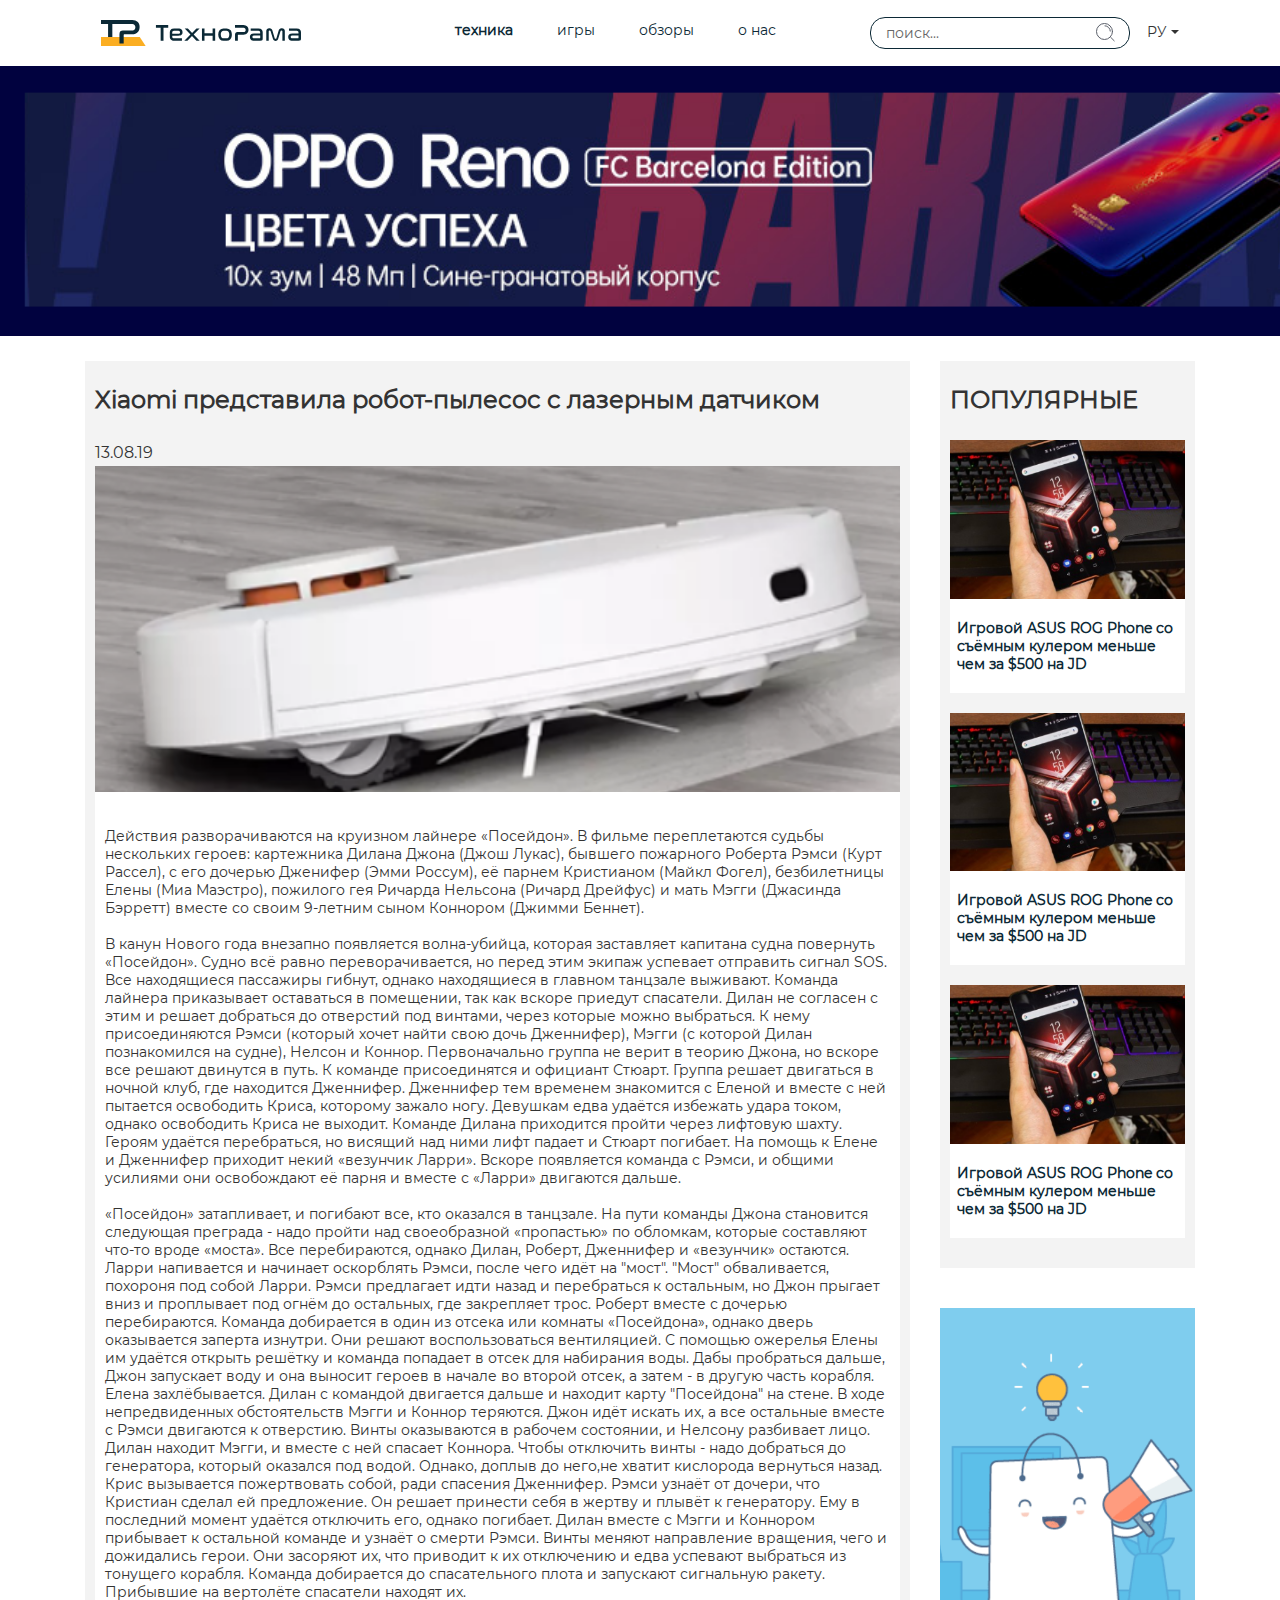
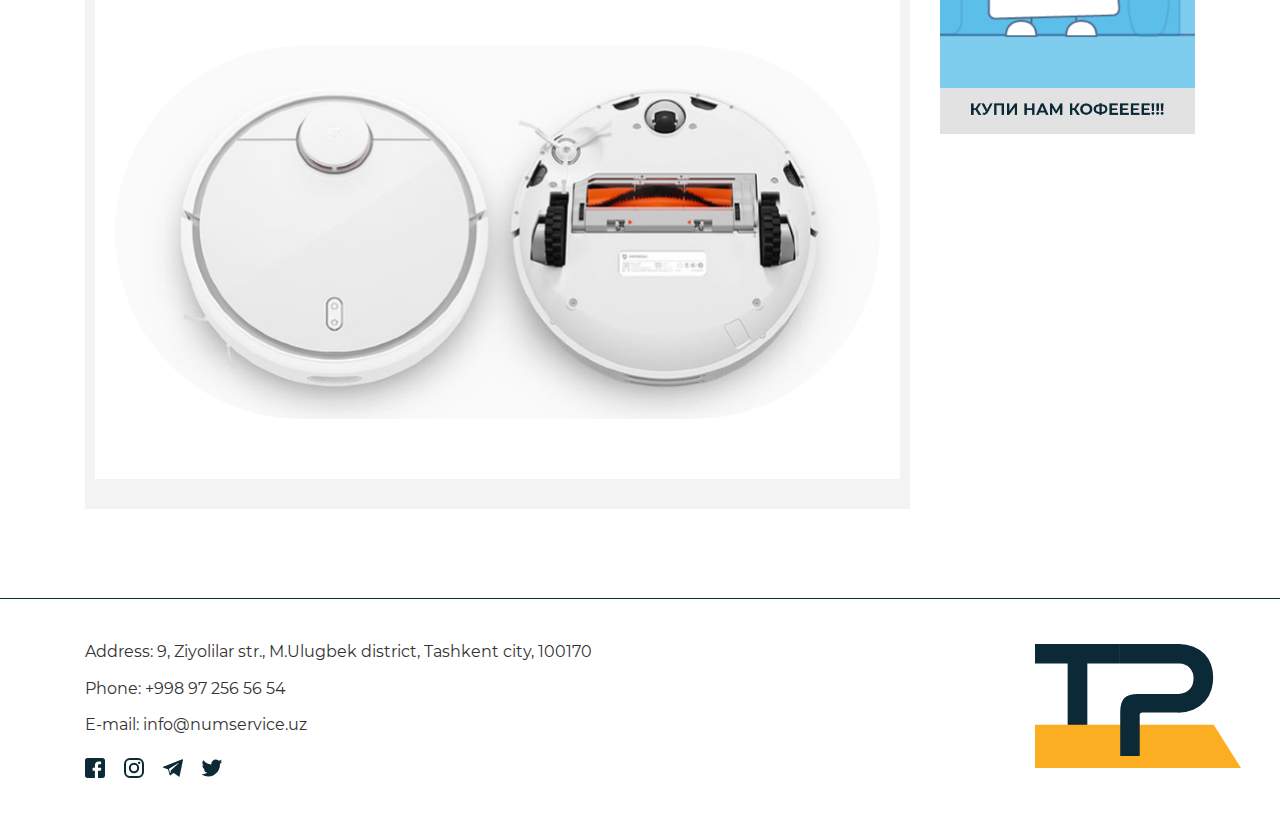
==== commit 98449a35: "changes" ====
--- a/news.html
+++ b/news.html
@@ -79,7 +79,7 @@
             </div>
             <div class="news news_post">
               <img src="img/Post1.png" alt="" class="img-fluid single-news_img">
-              <p class="news_info">
+              <p class="news_info_post">
                 Действия разворачиваются на круизном лайнере «Посейдон». В фильме переплетаются судьбы нескольких
                 героев: картежника Дилана Джона (Джош Лукас), бывшего пожарного Роберта Рэмси (Курт Рассел), с его
                 дочерью Дженифер (Эмми Россум), её парнем Кристианом (Майкл Фогел), безбилетницы Елены (Миа Маэстро),
@@ -139,21 +139,27 @@
             </h3>
             <div class="popular_news">
               <img src="img/Post.png" alt="post" class="img-fluid">
-              <p class="popular_news_title">
-                Игровой ASUS ROG Phone со съёмным кулером меньше чем за $500 на JD
-              </p>
+              <a href="news.html">
+                <p class="popular_news_title">
+                  Игровой ASUS ROG Phone со съёмным кулером меньше чем за $500 на JD
+                </p>
+              </a>
             </div>
             <div class="popular_news">
               <img src="img/Post.png" alt="post" class="img-fluid">
-              <p class="popular_news_title">
-                Игровой ASUS ROG Phone со съёмным кулером меньше чем за $500 на JD
-              </p>
+              <a href="news.html">
+                <p class="popular_news_title">
+                  Игровой ASUS ROG Phone со съёмным кулером меньше чем за $500 на JD
+                </p>
+              </a>
             </div>
             <div class="popular_news">
               <img src="img/Post.png" alt="post" class="img-fluid">
-              <p class="popular_news_title">
-                Игровой ASUS ROG Phone со съёмным кулером меньше чем за $500 на JD
-              </p>
+              <a href="news.html">
+                <p class="popular_news_title">
+                  Игровой ASUS ROG Phone со съёмным кулером меньше чем за $500 на JD
+                </p>
+              </a>
             </div>
           </div>
           <!-- place for ads -->
@@ -173,10 +179,8 @@
         <div class="row justify-content-between">
           <div class="col-xl-6 col-lg-6 col-md-8 col-12">
             <ul>
-              <li>Address: 9, Ziyolilar str., M.Ulugbek district, Tashkent city, 100170
-              </li>
-              <li>Phone: +998 97 256 56 54
-              </li>
+              <li>Address: 9, Ziyolilar str., M.Ulugbek district, Tashkent city, 100170</li>
+              <li>Phone: +998 97 256 56 54</li>
               <li>E-mail: info@numservice.uz</li>
             </ul>
             <ul>
--- a/css/main.min.css
+++ b/css/main.min.css
@@ -1 +1 @@
-:root{--blue:#007bff;--indigo:#6610f2;--purple:#6f42c1;--pink:#e83e8c;--red:#dc3545;--orange:#fd7e14;--yellow:#ffc107;--green:#28a745;--teal:#20c997;--cyan:#17a2b8;--white:#fff;--gray:#6c757d;--gray-dark:#343a40;--primary:#007bff;--secondary:#6c757d;--success:#28a745;--info:#17a2b8;--warning:#ffc107;--danger:#dc3545;--light:#f8f9fa;--dark:#343a40;--breakpoint-xs:0;--breakpoint-sm:576px;--breakpoint-md:768px;--breakpoint-lg:992px;--breakpoint-xl:1200px;--font-family-sans-serif:-apple-system,BlinkMacSystemFont,"Segoe UI",Roboto,"Helvetica Neue",Arial,sans-serif,"Apple Color Emoji","Segoe UI Emoji","Segoe UI Symbol";--font-family-monospace:SFMono-Regular,Menlo,Monaco,Consolas,"Liberation Mono","Courier New",monospace}*,::after,::before{box-sizing:border-box}html{font-family:sans-serif;line-height:1.15;-webkit-text-size-adjust:100%;-ms-text-size-adjust:100%;-ms-overflow-style:scrollbar;-webkit-tap-highlight-color:transparent}@-ms-viewport{width:device-width}article,aside,dialog,figcaption,figure,footer,header,hgroup,main,nav,section{display:block}body{margin:0;font-family:-apple-system,BlinkMacSystemFont,"Segoe UI",Roboto,"Helvetica Neue",Arial,sans-serif,"Apple Color Emoji","Segoe UI Emoji","Segoe UI Symbol";font-size:1rem;font-weight:400;line-height:1.5;color:#212529;text-align:left;background-color:#fff}[tabindex="-1"]:focus{outline:0!important}hr{box-sizing:content-box;height:0;overflow:visible}h1,h2,h3,h4,h5,h6{margin-top:0;margin-bottom:.5rem}p{margin-top:0;margin-bottom:1rem}abbr[data-original-title],abbr[title]{text-decoration:underline;-webkit-text-decoration:underline dotted;text-decoration:underline dotted;cursor:help;border-bottom:0}address{margin-bottom:1rem;font-style:normal;line-height:inherit}dl,ol,ul{margin-top:0;margin-bottom:1rem}ol ol,ol ul,ul ol,ul ul{margin-bottom:0}dt{font-weight:700}dd{margin-bottom:.5rem;margin-left:0}blockquote{margin:0 0 1rem}dfn{font-style:italic}b,strong{font-weight:bolder}small{font-size:80%}sub,sup{position:relative;font-size:75%;line-height:0;vertical-align:baseline}sub{bottom:-.25em}sup{top:-.5em}a{color:#007bff;text-decoration:none;background-color:transparent;-webkit-text-decoration-skip:objects}a:hover{color:#0056b3;text-decoration:underline}a:not([href]):not([tabindex]){color:inherit;text-decoration:none}a:not([href]):not([tabindex]):focus,a:not([href]):not([tabindex]):hover{color:inherit;text-decoration:none}a:not([href]):not([tabindex]):focus{outline:0}code,kbd,pre,samp{font-family:monospace,monospace;font-size:1em}pre{margin-top:0;margin-bottom:1rem;overflow:auto;-ms-overflow-style:scrollbar}figure{margin:0 0 1rem}img{vertical-align:middle;border-style:none}svg:not(:root){overflow:hidden}table{border-collapse:collapse}caption{padding-top:.75rem;padding-bottom:.75rem;color:#6c757d;text-align:left;caption-side:bottom}th{text-align:inherit}label{display:inline-block;margin-bottom:.5rem}button{border-radius:0}button:focus{outline:1px dotted;outline:5px auto -webkit-focus-ring-color}button,input,optgroup,select,textarea{margin:0;font-family:inherit;font-size:inherit;line-height:inherit}button,input{overflow:visible}button,select{text-transform:none}[type=reset],[type=submit],button,html [type=button]{-webkit-appearance:button}[type=button]::-moz-focus-inner,[type=reset]::-moz-focus-inner,[type=submit]::-moz-focus-inner,button::-moz-focus-inner{padding:0;border-style:none}input[type=checkbox],input[type=radio]{box-sizing:border-box;padding:0}input[type=date],input[type=datetime-local],input[type=month],input[type=time]{-webkit-appearance:listbox}textarea{overflow:auto;resize:vertical}fieldset{min-width:0;padding:0;margin:0;border:0}legend{display:block;width:100%;max-width:100%;padding:0;margin-bottom:.5rem;font-size:1.5rem;line-height:inherit;color:inherit;white-space:normal}progress{vertical-align:baseline}[type=number]::-webkit-inner-spin-button,[type=number]::-webkit-outer-spin-button{height:auto}[type=search]{outline-offset:-2px;-webkit-appearance:none}[type=search]::-webkit-search-cancel-button,[type=search]::-webkit-search-decoration{-webkit-appearance:none}::-webkit-file-upload-button{font:inherit;-webkit-appearance:button}output{display:inline-block}summary{display:list-item;cursor:pointer}template{display:none}[hidden]{display:none!important}.h1,.h2,.h3,.h4,.h5,.h6,h1,h2,h3,h4,h5,h6{margin-bottom:.5rem;font-family:inherit;font-weight:500;line-height:1.2;color:inherit}.h1,h1{font-size:2.5rem}.h2,h2{font-size:2rem}.h3,h3{font-size:1.75rem}.h4,h4{font-size:1.5rem}.h5,h5{font-size:1.25rem}.h6,h6{font-size:1rem}.lead{font-size:1.25rem;font-weight:300}.display-1{font-size:6rem;font-weight:300;line-height:1.2}.display-2{font-size:5.5rem;font-weight:300;line-height:1.2}.display-3{font-size:4.5rem;font-weight:300;line-height:1.2}.display-4{font-size:3.5rem;font-weight:300;line-height:1.2}hr{margin-top:1rem;margin-bottom:1rem;border:0;border-top:1px solid rgba(0,0,0,.1)}.small,small{font-size:80%;font-weight:400}.mark,mark{padding:.2em;background-color:#fcf8e3}.list-unstyled{padding-left:0;list-style:none}.list-inline{padding-left:0;list-style:none}.list-inline-item{display:inline-block}.list-inline-item:not(:last-child){margin-right:.5rem}.initialism{font-size:90%;text-transform:uppercase}.blockquote{margin-bottom:1rem;font-size:1.25rem}.blockquote-footer{display:block;font-size:80%;color:#6c757d}.blockquote-footer::before{content:"\2014 \00A0"}.img-fluid{max-width:100%;height:auto}.img-thumbnail{padding:.25rem;background-color:#fff;border:1px solid #dee2e6;border-radius:.25rem;max-width:100%;height:auto}.figure{display:inline-block}.figure-img{margin-bottom:.5rem;line-height:1}.figure-caption{font-size:90%;color:#6c757d}code,kbd,pre,samp{font-family:SFMono-Regular,Menlo,Monaco,Consolas,"Liberation Mono","Courier New",monospace}code{font-size:87.5%;color:#e83e8c;word-break:break-word}a>code{color:inherit}kbd{padding:.2rem .4rem;font-size:87.5%;color:#fff;background-color:#212529;border-radius:.2rem}kbd kbd{padding:0;font-size:100%;font-weight:700}pre{display:block;font-size:87.5%;color:#212529}pre code{font-size:inherit;color:inherit;word-break:normal}.pre-scrollable{max-height:340px;overflow-y:scroll}.container{width:100%;padding-right:15px;padding-left:15px;margin-right:auto;margin-left:auto}@media (min-width:576px){.container{max-width:540px}}@media (min-width:768px){.container{max-width:720px}}@media (min-width:992px){.container{max-width:960px}}@media (min-width:1200px){.container{max-width:1140px}}.container-fluid{width:100%;padding-right:15px;padding-left:15px;margin-right:auto;margin-left:auto}.row{display:-ms-flexbox;display:flex;-ms-flex-wrap:wrap;flex-wrap:wrap;margin-right:-15px;margin-left:-15px}.no-gutters{margin-right:0;margin-left:0}.no-gutters>.col,.no-gutters>[class*=col-]{padding-right:0;padding-left:0}.col,.col-1,.col-10,.col-11,.col-12,.col-2,.col-3,.col-4,.col-5,.col-6,.col-7,.col-8,.col-9,.col-auto,.col-lg,.col-lg-1,.col-lg-10,.col-lg-11,.col-lg-12,.col-lg-2,.col-lg-3,.col-lg-4,.col-lg-5,.col-lg-6,.col-lg-7,.col-lg-8,.col-lg-9,.col-lg-auto,.col-md,.col-md-1,.col-md-10,.col-md-11,.col-md-12,.col-md-2,.col-md-3,.col-md-4,.col-md-5,.col-md-6,.col-md-7,.col-md-8,.col-md-9,.col-md-auto,.col-sm,.col-sm-1,.col-sm-10,.col-sm-11,.col-sm-12,.col-sm-2,.col-sm-3,.col-sm-4,.col-sm-5,.col-sm-6,.col-sm-7,.col-sm-8,.col-sm-9,.col-sm-auto,.col-xl,.col-xl-1,.col-xl-10,.col-xl-11,.col-xl-12,.col-xl-2,.col-xl-3,.col-xl-4,.col-xl-5,.col-xl-6,.col-xl-7,.col-xl-8,.col-xl-9,.col-xl-auto{position:relative;width:100%;min-height:1px;padding-right:15px;padding-left:15px}.col{-ms-flex-preferred-size:0;flex-basis:0;-ms-flex-positive:1;flex-grow:1;max-width:100%}.col-auto{-ms-flex:0 0 auto;flex:0 0 auto;width:auto;max-width:none}.col-1{-ms-flex:0 0 8.333333%;flex:0 0 8.333333%;max-width:8.333333%}.col-2{-ms-flex:0 0 16.666667%;flex:0 0 16.666667%;max-width:16.666667%}.col-3{-ms-flex:0 0 25%;flex:0 0 25%;max-width:25%}.col-4{-ms-flex:0 0 33.333333%;flex:0 0 33.333333%;max-width:33.333333%}.col-5{-ms-flex:0 0 41.666667%;flex:0 0 41.666667%;max-width:41.666667%}.col-6{-ms-flex:0 0 50%;flex:0 0 50%;max-width:50%}.col-7{-ms-flex:0 0 58.333333%;flex:0 0 58.333333%;max-width:58.333333%}.col-8{-ms-flex:0 0 66.666667%;flex:0 0 66.666667%;max-width:66.666667%}.col-9{-ms-flex:0 0 75%;flex:0 0 75%;max-width:75%}.col-10{-ms-flex:0 0 83.333333%;flex:0 0 83.333333%;max-width:83.333333%}.col-11{-ms-flex:0 0 91.666667%;flex:0 0 91.666667%;max-width:91.666667%}.col-12{-ms-flex:0 0 100%;flex:0 0 100%;max-width:100%}.order-first{-ms-flex-order:-1;order:-1}.order-last{-ms-flex-order:13;order:13}.order-0{-ms-flex-order:0;order:0}.order-1{-ms-flex-order:1;order:1}.order-2{-ms-flex-order:2;order:2}.order-3{-ms-flex-order:3;order:3}.order-4{-ms-flex-order:4;order:4}.order-5{-ms-flex-order:5;order:5}.order-6{-ms-flex-order:6;order:6}.order-7{-ms-flex-order:7;order:7}.order-8{-ms-flex-order:8;order:8}.order-9{-ms-flex-order:9;order:9}.order-10{-ms-flex-order:10;order:10}.order-11{-ms-flex-order:11;order:11}.order-12{-ms-flex-order:12;order:12}.offset-1{margin-left:8.333333%}.offset-2{margin-left:16.666667%}.offset-3{margin-left:25%}.offset-4{margin-left:33.333333%}.offset-5{margin-left:41.666667%}.offset-6{margin-left:50%}.offset-7{margin-left:58.333333%}.offset-8{margin-left:66.666667%}.offset-9{margin-left:75%}.offset-10{margin-left:83.333333%}.offset-11{margin-left:91.666667%}@media (min-width:576px){.col-sm{-ms-flex-preferred-size:0;flex-basis:0;-ms-flex-positive:1;flex-grow:1;max-width:100%}.col-sm-auto{-ms-flex:0 0 auto;flex:0 0 auto;width:auto;max-width:none}.col-sm-1{-ms-flex:0 0 8.333333%;flex:0 0 8.333333%;max-width:8.333333%}.col-sm-2{-ms-flex:0 0 16.666667%;flex:0 0 16.666667%;max-width:16.666667%}.col-sm-3{-ms-flex:0 0 25%;flex:0 0 25%;max-width:25%}.col-sm-4{-ms-flex:0 0 33.333333%;flex:0 0 33.333333%;max-width:33.333333%}.col-sm-5{-ms-flex:0 0 41.666667%;flex:0 0 41.666667%;max-width:41.666667%}.col-sm-6{-ms-flex:0 0 50%;flex:0 0 50%;max-width:50%}.col-sm-7{-ms-flex:0 0 58.333333%;flex:0 0 58.333333%;max-width:58.333333%}.col-sm-8{-ms-flex:0 0 66.666667%;flex:0 0 66.666667%;max-width:66.666667%}.col-sm-9{-ms-flex:0 0 75%;flex:0 0 75%;max-width:75%}.col-sm-10{-ms-flex:0 0 83.333333%;flex:0 0 83.333333%;max-width:83.333333%}.col-sm-11{-ms-flex:0 0 91.666667%;flex:0 0 91.666667%;max-width:91.666667%}.col-sm-12{-ms-flex:0 0 100%;flex:0 0 100%;max-width:100%}.order-sm-first{-ms-flex-order:-1;order:-1}.order-sm-last{-ms-flex-order:13;order:13}.order-sm-0{-ms-flex-order:0;order:0}.order-sm-1{-ms-flex-order:1;order:1}.order-sm-2{-ms-flex-order:2;order:2}.order-sm-3{-ms-flex-order:3;order:3}.order-sm-4{-ms-flex-order:4;order:4}.order-sm-5{-ms-flex-order:5;order:5}.order-sm-6{-ms-flex-order:6;order:6}.order-sm-7{-ms-flex-order:7;order:7}.order-sm-8{-ms-flex-order:8;order:8}.order-sm-9{-ms-flex-order:9;order:9}.order-sm-10{-ms-flex-order:10;order:10}.order-sm-11{-ms-flex-order:11;order:11}.order-sm-12{-ms-flex-order:12;order:12}.offset-sm-0{margin-left:0}.offset-sm-1{margin-left:8.333333%}.offset-sm-2{margin-left:16.666667%}.offset-sm-3{margin-left:25%}.offset-sm-4{margin-left:33.333333%}.offset-sm-5{margin-left:41.666667%}.offset-sm-6{margin-left:50%}.offset-sm-7{margin-left:58.333333%}.offset-sm-8{margin-left:66.666667%}.offset-sm-9{margin-left:75%}.offset-sm-10{margin-left:83.333333%}.offset-sm-11{margin-left:91.666667%}}@media (min-width:768px){.col-md{-ms-flex-preferred-size:0;flex-basis:0;-ms-flex-positive:1;flex-grow:1;max-width:100%}.col-md-auto{-ms-flex:0 0 auto;flex:0 0 auto;width:auto;max-width:none}.col-md-1{-ms-flex:0 0 8.333333%;flex:0 0 8.333333%;max-width:8.333333%}.col-md-2{-ms-flex:0 0 16.666667%;flex:0 0 16.666667%;max-width:16.666667%}.col-md-3{-ms-flex:0 0 25%;flex:0 0 25%;max-width:25%}.col-md-4{-ms-flex:0 0 33.333333%;flex:0 0 33.333333%;max-width:33.333333%}.col-md-5{-ms-flex:0 0 41.666667%;flex:0 0 41.666667%;max-width:41.666667%}.col-md-6{-ms-flex:0 0 50%;flex:0 0 50%;max-width:50%}.col-md-7{-ms-flex:0 0 58.333333%;flex:0 0 58.333333%;max-width:58.333333%}.col-md-8{-ms-flex:0 0 66.666667%;flex:0 0 66.666667%;max-width:66.666667%}.col-md-9{-ms-flex:0 0 75%;flex:0 0 75%;max-width:75%}.col-md-10{-ms-flex:0 0 83.333333%;flex:0 0 83.333333%;max-width:83.333333%}.col-md-11{-ms-flex:0 0 91.666667%;flex:0 0 91.666667%;max-width:91.666667%}.col-md-12{-ms-flex:0 0 100%;flex:0 0 100%;max-width:100%}.order-md-first{-ms-flex-order:-1;order:-1}.order-md-last{-ms-flex-order:13;order:13}.order-md-0{-ms-flex-order:0;order:0}.order-md-1{-ms-flex-order:1;order:1}.order-md-2{-ms-flex-order:2;order:2}.order-md-3{-ms-flex-order:3;order:3}.order-md-4{-ms-flex-order:4;order:4}.order-md-5{-ms-flex-order:5;order:5}.order-md-6{-ms-flex-order:6;order:6}.order-md-7{-ms-flex-order:7;order:7}.order-md-8{-ms-flex-order:8;order:8}.order-md-9{-ms-flex-order:9;order:9}.order-md-10{-ms-flex-order:10;order:10}.order-md-11{-ms-flex-order:11;order:11}.order-md-12{-ms-flex-order:12;order:12}.offset-md-0{margin-left:0}.offset-md-1{margin-left:8.333333%}.offset-md-2{margin-left:16.666667%}.offset-md-3{margin-left:25%}.offset-md-4{margin-left:33.333333%}.offset-md-5{margin-left:41.666667%}.offset-md-6{margin-left:50%}.offset-md-7{margin-left:58.333333%}.offset-md-8{margin-left:66.666667%}.offset-md-9{margin-left:75%}.offset-md-10{margin-left:83.333333%}.offset-md-11{margin-left:91.666667%}}@media (min-width:992px){.col-lg{-ms-flex-preferred-size:0;flex-basis:0;-ms-flex-positive:1;flex-grow:1;max-width:100%}.col-lg-auto{-ms-flex:0 0 auto;flex:0 0 auto;width:auto;max-width:none}.col-lg-1{-ms-flex:0 0 8.333333%;flex:0 0 8.333333%;max-width:8.333333%}.col-lg-2{-ms-flex:0 0 16.666667%;flex:0 0 16.666667%;max-width:16.666667%}.col-lg-3{-ms-flex:0 0 25%;flex:0 0 25%;max-width:25%}.col-lg-4{-ms-flex:0 0 33.333333%;flex:0 0 33.333333%;max-width:33.333333%}.col-lg-5{-ms-flex:0 0 41.666667%;flex:0 0 41.666667%;max-width:41.666667%}.col-lg-6{-ms-flex:0 0 50%;flex:0 0 50%;max-width:50%}.col-lg-7{-ms-flex:0 0 58.333333%;flex:0 0 58.333333%;max-width:58.333333%}.col-lg-8{-ms-flex:0 0 66.666667%;flex:0 0 66.666667%;max-width:66.666667%}.col-lg-9{-ms-flex:0 0 75%;flex:0 0 75%;max-width:75%}.col-lg-10{-ms-flex:0 0 83.333333%;flex:0 0 83.333333%;max-width:83.333333%}.col-lg-11{-ms-flex:0 0 91.666667%;flex:0 0 91.666667%;max-width:91.666667%}.col-lg-12{-ms-flex:0 0 100%;flex:0 0 100%;max-width:100%}.order-lg-first{-ms-flex-order:-1;order:-1}.order-lg-last{-ms-flex-order:13;order:13}.order-lg-0{-ms-flex-order:0;order:0}.order-lg-1{-ms-flex-order:1;order:1}.order-lg-2{-ms-flex-order:2;order:2}.order-lg-3{-ms-flex-order:3;order:3}.order-lg-4{-ms-flex-order:4;order:4}.order-lg-5{-ms-flex-order:5;order:5}.order-lg-6{-ms-flex-order:6;order:6}.order-lg-7{-ms-flex-order:7;order:7}.order-lg-8{-ms-flex-order:8;order:8}.order-lg-9{-ms-flex-order:9;order:9}.order-lg-10{-ms-flex-order:10;order:10}.order-lg-11{-ms-flex-order:11;order:11}.order-lg-12{-ms-flex-order:12;order:12}.offset-lg-0{margin-left:0}.offset-lg-1{margin-left:8.333333%}.offset-lg-2{margin-left:16.666667%}.offset-lg-3{margin-left:25%}.offset-lg-4{margin-left:33.333333%}.offset-lg-5{margin-left:41.666667%}.offset-lg-6{margin-left:50%}.offset-lg-7{margin-left:58.333333%}.offset-lg-8{margin-left:66.666667%}.offset-lg-9{margin-left:75%}.offset-lg-10{margin-left:83.333333%}.offset-lg-11{margin-left:91.666667%}}@media (min-width:1200px){.col-xl{-ms-flex-preferred-size:0;flex-basis:0;-ms-flex-positive:1;flex-grow:1;max-width:100%}.col-xl-auto{-ms-flex:0 0 auto;flex:0 0 auto;width:auto;max-width:none}.col-xl-1{-ms-flex:0 0 8.333333%;flex:0 0 8.333333%;max-width:8.333333%}.col-xl-2{-ms-flex:0 0 16.666667%;flex:0 0 16.666667%;max-width:16.666667%}.col-xl-3{-ms-flex:0 0 25%;flex:0 0 25%;max-width:25%}.col-xl-4{-ms-flex:0 0 33.333333%;flex:0 0 33.333333%;max-width:33.333333%}.col-xl-5{-ms-flex:0 0 41.666667%;flex:0 0 41.666667%;max-width:41.666667%}.col-xl-6{-ms-flex:0 0 50%;flex:0 0 50%;max-width:50%}.col-xl-7{-ms-flex:0 0 58.333333%;flex:0 0 58.333333%;max-width:58.333333%}.col-xl-8{-ms-flex:0 0 66.666667%;flex:0 0 66.666667%;max-width:66.666667%}.col-xl-9{-ms-flex:0 0 75%;flex:0 0 75%;max-width:75%}.col-xl-10{-ms-flex:0 0 83.333333%;flex:0 0 83.333333%;max-width:83.333333%}.col-xl-11{-ms-flex:0 0 91.666667%;flex:0 0 91.666667%;max-width:91.666667%}.col-xl-12{-ms-flex:0 0 100%;flex:0 0 100%;max-width:100%}.order-xl-first{-ms-flex-order:-1;order:-1}.order-xl-last{-ms-flex-order:13;order:13}.order-xl-0{-ms-flex-order:0;order:0}.order-xl-1{-ms-flex-order:1;order:1}.order-xl-2{-ms-flex-order:2;order:2}.order-xl-3{-ms-flex-order:3;order:3}.order-xl-4{-ms-flex-order:4;order:4}.order-xl-5{-ms-flex-order:5;order:5}.order-xl-6{-ms-flex-order:6;order:6}.order-xl-7{-ms-flex-order:7;order:7}.order-xl-8{-ms-flex-order:8;order:8}.order-xl-9{-ms-flex-order:9;order:9}.order-xl-10{-ms-flex-order:10;order:10}.order-xl-11{-ms-flex-order:11;order:11}.order-xl-12{-ms-flex-order:12;order:12}.offset-xl-0{margin-left:0}.offset-xl-1{margin-left:8.333333%}.offset-xl-2{margin-left:16.666667%}.offset-xl-3{margin-left:25%}.offset-xl-4{margin-left:33.333333%}.offset-xl-5{margin-left:41.666667%}.offset-xl-6{margin-left:50%}.offset-xl-7{margin-left:58.333333%}.offset-xl-8{margin-left:66.666667%}.offset-xl-9{margin-left:75%}.offset-xl-10{margin-left:83.333333%}.offset-xl-11{margin-left:91.666667%}}.table{width:100%;max-width:100%;margin-bottom:1rem;background-color:transparent}.table td,.table th{padding:.75rem;vertical-align:top;border-top:1px solid #dee2e6}.table thead th{vertical-align:bottom;border-bottom:2px solid #dee2e6}.table tbody+tbody{border-top:2px solid #dee2e6}.table .table{background-color:#fff}.table-sm td,.table-sm th{padding:.3rem}.table-bordered{border:1px solid #dee2e6}.table-bordered td,.table-bordered th{border:1px solid #dee2e6}.table-bordered thead td,.table-bordered thead th{border-bottom-width:2px}.table-borderless tbody+tbody,.table-borderless td,.table-borderless th,.table-borderless thead th{border:0}.table-striped tbody tr:nth-of-type(odd){background-color:rgba(0,0,0,.05)}.table-hover tbody tr:hover{background-color:rgba(0,0,0,.075)}.table-primary,.table-primary>td,.table-primary>th{background-color:#b8daff}.table-hover .table-primary:hover{background-color:#9fcdff}.table-hover .table-primary:hover>td,.table-hover .table-primary:hover>th{background-color:#9fcdff}.table-secondary,.table-secondary>td,.table-secondary>th{background-color:#d6d8db}.table-hover .table-secondary:hover{background-color:#c8cbcf}.table-hover .table-secondary:hover>td,.table-hover .table-secondary:hover>th{background-color:#c8cbcf}.table-success,.table-success>td,.table-success>th{background-color:#c3e6cb}.table-hover .table-success:hover{background-color:#b1dfbb}.table-hover .table-success:hover>td,.table-hover .table-success:hover>th{background-color:#b1dfbb}.table-info,.table-info>td,.table-info>th{background-color:#bee5eb}.table-hover .table-info:hover{background-color:#abdde5}.table-hover .table-info:hover>td,.table-hover .table-info:hover>th{background-color:#abdde5}.table-warning,.table-warning>td,.table-warning>th{background-color:#ffeeba}.table-hover .table-warning:hover{background-color:#ffe8a1}.table-hover .table-warning:hover>td,.table-hover .table-warning:hover>th{background-color:#ffe8a1}.table-danger,.table-danger>td,.table-danger>th{background-color:#f5c6cb}.table-hover .table-danger:hover{background-color:#f1b0b7}.table-hover .table-danger:hover>td,.table-hover .table-danger:hover>th{background-color:#f1b0b7}.table-light,.table-light>td,.table-light>th{background-color:#fdfdfe}.table-hover .table-light:hover{background-color:#ececf6}.table-hover .table-light:hover>td,.table-hover .table-light:hover>th{background-color:#ececf6}.table-dark,.table-dark>td,.table-dark>th{background-color:#c6c8ca}.table-hover .table-dark:hover{background-color:#b9bbbe}.table-hover .table-dark:hover>td,.table-hover .table-dark:hover>th{background-color:#b9bbbe}.table-active,.table-active>td,.table-active>th{background-color:rgba(0,0,0,.075)}.table-hover .table-active:hover{background-color:rgba(0,0,0,.075)}.table-hover .table-active:hover>td,.table-hover .table-active:hover>th{background-color:rgba(0,0,0,.075)}.table .thead-dark th{color:#fff;background-color:#212529;border-color:#32383e}.table .thead-light th{color:#495057;background-color:#e9ecef;border-color:#dee2e6}.table-dark{color:#fff;background-color:#212529}.table-dark td,.table-dark th,.table-dark thead th{border-color:#32383e}.table-dark.table-bordered{border:0}.table-dark.table-striped tbody tr:nth-of-type(odd){background-color:rgba(255,255,255,.05)}.table-dark.table-hover tbody tr:hover{background-color:rgba(255,255,255,.075)}@media (max-width:575.98px){.table-responsive-sm{display:block;width:100%;overflow-x:auto;-webkit-overflow-scrolling:touch;-ms-overflow-style:-ms-autohiding-scrollbar}.table-responsive-sm>.table-bordered{border:0}}@media (max-width:767.98px){.table-responsive-md{display:block;width:100%;overflow-x:auto;-webkit-overflow-scrolling:touch;-ms-overflow-style:-ms-autohiding-scrollbar}.table-responsive-md>.table-bordered{border:0}}@media (max-width:991.98px){.table-responsive-lg{display:block;width:100%;overflow-x:auto;-webkit-overflow-scrolling:touch;-ms-overflow-style:-ms-autohiding-scrollbar}.table-responsive-lg>.table-bordered{border:0}}@media (max-width:1199.98px){.table-responsive-xl{display:block;width:100%;overflow-x:auto;-webkit-overflow-scrolling:touch;-ms-overflow-style:-ms-autohiding-scrollbar}.table-responsive-xl>.table-bordered{border:0}}.table-responsive{display:block;width:100%;overflow-x:auto;-webkit-overflow-scrolling:touch;-ms-overflow-style:-ms-autohiding-scrollbar}.table-responsive>.table-bordered{border:0}.form-control{display:block;width:100%;padding:.375rem .75rem;font-size:1rem;line-height:1.5;color:#495057;background-color:#fff;background-clip:padding-box;border:1px solid #ced4da;border-radius:.25rem;transition:border-color .15s ease-in-out,box-shadow .15s ease-in-out}@media screen and (prefers-reduced-motion:reduce){.form-control{transition:none}}.form-control::-ms-expand{background-color:transparent;border:0}.form-control:focus{color:#495057;background-color:#fff;border-color:#80bdff;outline:0;box-shadow:0 0 0 .2rem rgba(0,123,255,.25)}.form-control::-webkit-input-placeholder{color:#6c757d;opacity:1}.form-control::-moz-placeholder{color:#6c757d;opacity:1}.form-control:-ms-input-placeholder{color:#6c757d;opacity:1}.form-control::-ms-input-placeholder{color:#6c757d;opacity:1}.form-control::placeholder{color:#6c757d;opacity:1}.form-control:disabled,.form-control[readonly]{background-color:#e9ecef;opacity:1}select.form-control:not([size]):not([multiple]){height:calc(2.25rem + 2px)}select.form-control:focus::-ms-value{color:#495057;background-color:#fff}.form-control-file,.form-control-range{display:block;width:100%}.col-form-label{padding-top:calc(.375rem + 1px);padding-bottom:calc(.375rem + 1px);margin-bottom:0;font-size:inherit;line-height:1.5}.col-form-label-lg{padding-top:calc(.5rem + 1px);padding-bottom:calc(.5rem + 1px);font-size:1.25rem;line-height:1.5}.col-form-label-sm{padding-top:calc(.25rem + 1px);padding-bottom:calc(.25rem + 1px);font-size:.875rem;line-height:1.5}.form-control-plaintext{display:block;width:100%;padding-top:.375rem;padding-bottom:.375rem;margin-bottom:0;line-height:1.5;color:#212529;background-color:transparent;border:solid transparent;border-width:1px 0}.form-control-plaintext.form-control-lg,.form-control-plaintext.form-control-sm,.input-group-lg>.form-control-plaintext.form-control,.input-group-lg>.input-group-append>.form-control-plaintext.btn,.input-group-lg>.input-group-append>.form-control-plaintext.input-group-text,.input-group-lg>.input-group-prepend>.form-control-plaintext.btn,.input-group-lg>.input-group-prepend>.form-control-plaintext.input-group-text,.input-group-sm>.form-control-plaintext.form-control,.input-group-sm>.input-group-append>.form-control-plaintext.btn,.input-group-sm>.input-group-append>.form-control-plaintext.input-group-text,.input-group-sm>.input-group-prepend>.form-control-plaintext.btn,.input-group-sm>.input-group-prepend>.form-control-plaintext.input-group-text{padding-right:0;padding-left:0}.form-control-sm,.input-group-sm>.form-control,.input-group-sm>.input-group-append>.btn,.input-group-sm>.input-group-append>.input-group-text,.input-group-sm>.input-group-prepend>.btn,.input-group-sm>.input-group-prepend>.input-group-text{padding:.25rem .5rem;font-size:.875rem;line-height:1.5;border-radius:.2rem}.input-group-sm>.input-group-append>select.btn:not([size]):not([multiple]),.input-group-sm>.input-group-append>select.input-group-text:not([size]):not([multiple]),.input-group-sm>.input-group-prepend>select.btn:not([size]):not([multiple]),.input-group-sm>.input-group-prepend>select.input-group-text:not([size]):not([multiple]),.input-group-sm>select.form-control:not([size]):not([multiple]),select.form-control-sm:not([size]):not([multiple]){height:calc(1.8125rem + 2px)}.form-control-lg,.input-group-lg>.form-control,.input-group-lg>.input-group-append>.btn,.input-group-lg>.input-group-append>.input-group-text,.input-group-lg>.input-group-prepend>.btn,.input-group-lg>.input-group-prepend>.input-group-text{padding:.5rem 1rem;font-size:1.25rem;line-height:1.5;border-radius:.3rem}.input-group-lg>.input-group-append>select.btn:not([size]):not([multiple]),.input-group-lg>.input-group-append>select.input-group-text:not([size]):not([multiple]),.input-group-lg>.input-group-prepend>select.btn:not([size]):not([multiple]),.input-group-lg>.input-group-prepend>select.input-group-text:not([size]):not([multiple]),.input-group-lg>select.form-control:not([size]):not([multiple]),select.form-control-lg:not([size]):not([multiple]){height:calc(2.875rem + 2px)}.form-group{margin-bottom:1rem}.form-text{display:block;margin-top:.25rem}.form-row{display:-ms-flexbox;display:flex;-ms-flex-wrap:wrap;flex-wrap:wrap;margin-right:-5px;margin-left:-5px}.form-row>.col,.form-row>[class*=col-]{padding-right:5px;padding-left:5px}.form-check{position:relative;display:block;padding-left:1.25rem}.form-check-input{position:absolute;margin-top:.3rem;margin-left:-1.25rem}.form-check-input:disabled~.form-check-label{color:#6c757d}.form-check-label{margin-bottom:0}.form-check-inline{display:-ms-inline-flexbox;display:inline-flex;-ms-flex-align:center;align-items:center;padding-left:0;margin-right:.75rem}.form-check-inline .form-check-input{position:static;margin-top:0;margin-right:.3125rem;margin-left:0}.valid-feedback{display:none;width:100%;margin-top:.25rem;font-size:80%;color:#28a745}.valid-tooltip{position:absolute;top:100%;z-index:5;display:none;max-width:100%;padding:.5rem;margin-top:.1rem;font-size:.875rem;line-height:1;color:#fff;background-color:rgba(40,167,69,.8);border-radius:.2rem}.custom-select.is-valid,.form-control.is-valid,.was-validated .custom-select:valid,.was-validated .form-control:valid{border-color:#28a745}.custom-select.is-valid:focus,.form-control.is-valid:focus,.was-validated .custom-select:valid:focus,.was-validated .form-control:valid:focus{border-color:#28a745;box-shadow:0 0 0 .2rem rgba(40,167,69,.25)}.custom-select.is-valid~.valid-feedback,.custom-select.is-valid~.valid-tooltip,.form-control.is-valid~.valid-feedback,.form-control.is-valid~.valid-tooltip,.was-validated .custom-select:valid~.valid-feedback,.was-validated .custom-select:valid~.valid-tooltip,.was-validated .form-control:valid~.valid-feedback,.was-validated .form-control:valid~.valid-tooltip{display:block}.form-check-input.is-valid~.form-check-label,.was-validated .form-check-input:valid~.form-check-label{color:#28a745}.form-check-input.is-valid~.valid-feedback,.form-check-input.is-valid~.valid-tooltip,.was-validated .form-check-input:valid~.valid-feedback,.was-validated .form-check-input:valid~.valid-tooltip{display:block}.custom-control-input.is-valid~.custom-control-label,.was-validated .custom-control-input:valid~.custom-control-label{color:#28a745}.custom-control-input.is-valid~.custom-control-label::before,.was-validated .custom-control-input:valid~.custom-control-label::before{background-color:#71dd8a}.custom-control-input.is-valid~.valid-feedback,.custom-control-input.is-valid~.valid-tooltip,.was-validated .custom-control-input:valid~.valid-feedback,.was-validated .custom-control-input:valid~.valid-tooltip{display:block}.custom-control-input.is-valid:checked~.custom-control-label::before,.was-validated .custom-control-input:valid:checked~.custom-control-label::before{background-color:#34ce57}.custom-control-input.is-valid:focus~.custom-control-label::before,.was-validated .custom-control-input:valid:focus~.custom-control-label::before{box-shadow:0 0 0 1px #fff,0 0 0 .2rem rgba(40,167,69,.25)}.custom-file-input.is-valid~.custom-file-label,.was-validated .custom-file-input:valid~.custom-file-label{border-color:#28a745}.custom-file-input.is-valid~.custom-file-label::before,.was-validated .custom-file-input:valid~.custom-file-label::before{border-color:inherit}.custom-file-input.is-valid~.valid-feedback,.custom-file-input.is-valid~.valid-tooltip,.was-validated .custom-file-input:valid~.valid-feedback,.was-validated .custom-file-input:valid~.valid-tooltip{display:block}.custom-file-input.is-valid:focus~.custom-file-label,.was-validated .custom-file-input:valid:focus~.custom-file-label{box-shadow:0 0 0 .2rem rgba(40,167,69,.25)}.invalid-feedback{display:none;width:100%;margin-top:.25rem;font-size:80%;color:#dc3545}.invalid-tooltip{position:absolute;top:100%;z-index:5;display:none;max-width:100%;padding:.5rem;margin-top:.1rem;font-size:.875rem;line-height:1;color:#fff;background-color:rgba(220,53,69,.8);border-radius:.2rem}.custom-select.is-invalid,.form-control.is-invalid,.was-validated .custom-select:invalid,.was-validated .form-control:invalid{border-color:#dc3545}.custom-select.is-invalid:focus,.form-control.is-invalid:focus,.was-validated .custom-select:invalid:focus,.was-validated .form-control:invalid:focus{border-color:#dc3545;box-shadow:0 0 0 .2rem rgba(220,53,69,.25)}.custom-select.is-invalid~.invalid-feedback,.custom-select.is-invalid~.invalid-tooltip,.form-control.is-invalid~.invalid-feedback,.form-control.is-invalid~.invalid-tooltip,.was-validated .custom-select:invalid~.invalid-feedback,.was-validated .custom-select:invalid~.invalid-tooltip,.was-validated .form-control:invalid~.invalid-feedback,.was-validated .form-control:invalid~.invalid-tooltip{display:block}.form-check-input.is-invalid~.form-check-label,.was-validated .form-check-input:invalid~.form-check-label{color:#dc3545}.form-check-input.is-invalid~.invalid-feedback,.form-check-input.is-invalid~.invalid-tooltip,.was-validated .form-check-input:invalid~.invalid-feedback,.was-validated .form-check-input:invalid~.invalid-tooltip{display:block}.custom-control-input.is-invalid~.custom-control-label,.was-validated .custom-control-input:invalid~.custom-control-label{color:#dc3545}.custom-control-input.is-invalid~.custom-control-label::before,.was-validated .custom-control-input:invalid~.custom-control-label::before{background-color:#efa2a9}.custom-control-input.is-invalid~.invalid-feedback,.custom-control-input.is-invalid~.invalid-tooltip,.was-validated .custom-control-input:invalid~.invalid-feedback,.was-validated .custom-control-input:invalid~.invalid-tooltip{display:block}.custom-control-input.is-invalid:checked~.custom-control-label::before,.was-validated .custom-control-input:invalid:checked~.custom-control-label::before{background-color:#e4606d}.custom-control-input.is-invalid:focus~.custom-control-label::before,.was-validated .custom-control-input:invalid:focus~.custom-control-label::before{box-shadow:0 0 0 1px #fff,0 0 0 .2rem rgba(220,53,69,.25)}.custom-file-input.is-invalid~.custom-file-label,.was-validated .custom-file-input:invalid~.custom-file-label{border-color:#dc3545}.custom-file-input.is-invalid~.custom-file-label::before,.was-validated .custom-file-input:invalid~.custom-file-label::before{border-color:inherit}.custom-file-input.is-invalid~.invalid-feedback,.custom-file-input.is-invalid~.invalid-tooltip,.was-validated .custom-file-input:invalid~.invalid-feedback,.was-validated .custom-file-input:invalid~.invalid-tooltip{display:block}.custom-file-input.is-invalid:focus~.custom-file-label,.was-validated .custom-file-input:invalid:focus~.custom-file-label{box-shadow:0 0 0 .2rem rgba(220,53,69,.25)}.form-inline{display:-ms-flexbox;display:flex;-ms-flex-flow:row wrap;flex-flow:row wrap;-ms-flex-align:center;align-items:center}.form-inline .form-check{width:100%}@media (min-width:576px){.form-inline label{display:-ms-flexbox;display:flex;-ms-flex-align:center;align-items:center;-ms-flex-pack:center;justify-content:center;margin-bottom:0}.form-inline .form-group{display:-ms-flexbox;display:flex;-ms-flex:0 0 auto;flex:0 0 auto;-ms-flex-flow:row wrap;flex-flow:row wrap;-ms-flex-align:center;align-items:center;margin-bottom:0}.form-inline .form-control{display:inline-block;width:auto;vertical-align:middle}.form-inline .form-control-plaintext{display:inline-block}.form-inline .custom-select,.form-inline .input-group{width:auto}.form-inline .form-check{display:-ms-flexbox;display:flex;-ms-flex-align:center;align-items:center;-ms-flex-pack:center;justify-content:center;width:auto;padding-left:0}.form-inline .form-check-input{position:relative;margin-top:0;margin-right:.25rem;margin-left:0}.form-inline .custom-control{-ms-flex-align:center;align-items:center;-ms-flex-pack:center;justify-content:center}.form-inline .custom-control-label{margin-bottom:0}}.btn{display:inline-block;font-weight:400;text-align:center;white-space:nowrap;vertical-align:middle;-webkit-user-select:none;-moz-user-select:none;-ms-user-select:none;user-select:none;border:1px solid transparent;padding:.375rem .75rem;font-size:1rem;line-height:1.5;border-radius:.25rem;transition:color .15s ease-in-out,background-color .15s ease-in-out,border-color .15s ease-in-out,box-shadow .15s ease-in-out}@media screen and (prefers-reduced-motion:reduce){.btn{transition:none}}.btn:focus,.btn:hover{text-decoration:none}.btn.focus,.btn:focus{outline:0;box-shadow:0 0 0 .2rem rgba(0,123,255,.25)}.btn.disabled,.btn:disabled{opacity:.65}.btn:not(:disabled):not(.disabled){cursor:pointer}.btn:not(:disabled):not(.disabled).active,.btn:not(:disabled):not(.disabled):active{background-image:none}a.btn.disabled,fieldset:disabled a.btn{pointer-events:none}.btn-primary{color:#fff;background-color:#007bff;border-color:#007bff}.btn-primary:hover{color:#fff;background-color:#0069d9;border-color:#0062cc}.btn-primary.focus,.btn-primary:focus{box-shadow:0 0 0 .2rem rgba(0,123,255,.5)}.btn-primary.disabled,.btn-primary:disabled{color:#fff;background-color:#007bff;border-color:#007bff}.btn-primary:not(:disabled):not(.disabled).active,.btn-primary:not(:disabled):not(.disabled):active,.show>.btn-primary.dropdown-toggle{color:#fff;background-color:#0062cc;border-color:#005cbf}.btn-primary:not(:disabled):not(.disabled).active:focus,.btn-primary:not(:disabled):not(.disabled):active:focus,.show>.btn-primary.dropdown-toggle:focus{box-shadow:0 0 0 .2rem rgba(0,123,255,.5)}.btn-secondary{color:#fff;background-color:#6c757d;border-color:#6c757d}.btn-secondary:hover{color:#fff;background-color:#5a6268;border-color:#545b62}.btn-secondary.focus,.btn-secondary:focus{box-shadow:0 0 0 .2rem rgba(108,117,125,.5)}.btn-secondary.disabled,.btn-secondary:disabled{color:#fff;background-color:#6c757d;border-color:#6c757d}.btn-secondary:not(:disabled):not(.disabled).active,.btn-secondary:not(:disabled):not(.disabled):active,.show>.btn-secondary.dropdown-toggle{color:#fff;background-color:#545b62;border-color:#4e555b}.btn-secondary:not(:disabled):not(.disabled).active:focus,.btn-secondary:not(:disabled):not(.disabled):active:focus,.show>.btn-secondary.dropdown-toggle:focus{box-shadow:0 0 0 .2rem rgba(108,117,125,.5)}.btn-success{color:#fff;background-color:#28a745;border-color:#28a745}.btn-success:hover{color:#fff;background-color:#218838;border-color:#1e7e34}.btn-success.focus,.btn-success:focus{box-shadow:0 0 0 .2rem rgba(40,167,69,.5)}.btn-success.disabled,.btn-success:disabled{color:#fff;background-color:#28a745;border-color:#28a745}.btn-success:not(:disabled):not(.disabled).active,.btn-success:not(:disabled):not(.disabled):active,.show>.btn-success.dropdown-toggle{color:#fff;background-color:#1e7e34;border-color:#1c7430}.btn-success:not(:disabled):not(.disabled).active:focus,.btn-success:not(:disabled):not(.disabled):active:focus,.show>.btn-success.dropdown-toggle:focus{box-shadow:0 0 0 .2rem rgba(40,167,69,.5)}.btn-info{color:#fff;background-color:#17a2b8;border-color:#17a2b8}.btn-info:hover{color:#fff;background-color:#138496;border-color:#117a8b}.btn-info.focus,.btn-info:focus{box-shadow:0 0 0 .2rem rgba(23,162,184,.5)}.btn-info.disabled,.btn-info:disabled{color:#fff;background-color:#17a2b8;border-color:#17a2b8}.btn-info:not(:disabled):not(.disabled).active,.btn-info:not(:disabled):not(.disabled):active,.show>.btn-info.dropdown-toggle{color:#fff;background-color:#117a8b;border-color:#10707f}.btn-info:not(:disabled):not(.disabled).active:focus,.btn-info:not(:disabled):not(.disabled):active:focus,.show>.btn-info.dropdown-toggle:focus{box-shadow:0 0 0 .2rem rgba(23,162,184,.5)}.btn-warning{color:#212529;background-color:#ffc107;border-color:#ffc107}.btn-warning:hover{color:#212529;background-color:#e0a800;border-color:#d39e00}.btn-warning.focus,.btn-warning:focus{box-shadow:0 0 0 .2rem rgba(255,193,7,.5)}.btn-warning.disabled,.btn-warning:disabled{color:#212529;background-color:#ffc107;border-color:#ffc107}.btn-warning:not(:disabled):not(.disabled).active,.btn-warning:not(:disabled):not(.disabled):active,.show>.btn-warning.dropdown-toggle{color:#212529;background-color:#d39e00;border-color:#c69500}.btn-warning:not(:disabled):not(.disabled).active:focus,.btn-warning:not(:disabled):not(.disabled):active:focus,.show>.btn-warning.dropdown-toggle:focus{box-shadow:0 0 0 .2rem rgba(255,193,7,.5)}.btn-danger{color:#fff;background-color:#dc3545;border-color:#dc3545}.btn-danger:hover{color:#fff;background-color:#c82333;border-color:#bd2130}.btn-danger.focus,.btn-danger:focus{box-shadow:0 0 0 .2rem rgba(220,53,69,.5)}.btn-danger.disabled,.btn-danger:disabled{color:#fff;background-color:#dc3545;border-color:#dc3545}.btn-danger:not(:disabled):not(.disabled).active,.btn-danger:not(:disabled):not(.disabled):active,.show>.btn-danger.dropdown-toggle{color:#fff;background-color:#bd2130;border-color:#b21f2d}.btn-danger:not(:disabled):not(.disabled).active:focus,.btn-danger:not(:disabled):not(.disabled):active:focus,.show>.btn-danger.dropdown-toggle:focus{box-shadow:0 0 0 .2rem rgba(220,53,69,.5)}.btn-light{color:#212529;background-color:#f8f9fa;border-color:#f8f9fa}.btn-light:hover{color:#212529;background-color:#e2e6ea;border-color:#dae0e5}.btn-light.focus,.btn-light:focus{box-shadow:0 0 0 .2rem rgba(248,249,250,.5)}.btn-light.disabled,.btn-light:disabled{color:#212529;background-color:#f8f9fa;border-color:#f8f9fa}.btn-light:not(:disabled):not(.disabled).active,.btn-light:not(:disabled):not(.disabled):active,.show>.btn-light.dropdown-toggle{color:#212529;background-color:#dae0e5;border-color:#d3d9df}.btn-light:not(:disabled):not(.disabled).active:focus,.btn-light:not(:disabled):not(.disabled):active:focus,.show>.btn-light.dropdown-toggle:focus{box-shadow:0 0 0 .2rem rgba(248,249,250,.5)}.btn-dark{color:#fff;background-color:#343a40;border-color:#343a40}.btn-dark:hover{color:#fff;background-color:#23272b;border-color:#1d2124}.btn-dark.focus,.btn-dark:focus{box-shadow:0 0 0 .2rem rgba(52,58,64,.5)}.btn-dark.disabled,.btn-dark:disabled{color:#fff;background-color:#343a40;border-color:#343a40}.btn-dark:not(:disabled):not(.disabled).active,.btn-dark:not(:disabled):not(.disabled):active,.show>.btn-dark.dropdown-toggle{color:#fff;background-color:#1d2124;border-color:#171a1d}.btn-dark:not(:disabled):not(.disabled).active:focus,.btn-dark:not(:disabled):not(.disabled):active:focus,.show>.btn-dark.dropdown-toggle:focus{box-shadow:0 0 0 .2rem rgba(52,58,64,.5)}.btn-outline-primary{color:#007bff;background-color:transparent;background-image:none;border-color:#007bff}.btn-outline-primary:hover{color:#fff;background-color:#007bff;border-color:#007bff}.btn-outline-primary.focus,.btn-outline-primary:focus{box-shadow:0 0 0 .2rem rgba(0,123,255,.5)}.btn-outline-primary.disabled,.btn-outline-primary:disabled{color:#007bff;background-color:transparent}.btn-outline-primary:not(:disabled):not(.disabled).active,.btn-outline-primary:not(:disabled):not(.disabled):active,.show>.btn-outline-primary.dropdown-toggle{color:#fff;background-color:#007bff;border-color:#007bff}.btn-outline-primary:not(:disabled):not(.disabled).active:focus,.btn-outline-primary:not(:disabled):not(.disabled):active:focus,.show>.btn-outline-primary.dropdown-toggle:focus{box-shadow:0 0 0 .2rem rgba(0,123,255,.5)}.btn-outline-secondary{color:#6c757d;background-color:transparent;background-image:none;border-color:#6c757d}.btn-outline-secondary:hover{color:#fff;background-color:#6c757d;border-color:#6c757d}.btn-outline-secondary.focus,.btn-outline-secondary:focus{box-shadow:0 0 0 .2rem rgba(108,117,125,.5)}.btn-outline-secondary.disabled,.btn-outline-secondary:disabled{color:#6c757d;background-color:transparent}.btn-outline-secondary:not(:disabled):not(.disabled).active,.btn-outline-secondary:not(:disabled):not(.disabled):active,.show>.btn-outline-secondary.dropdown-toggle{color:#fff;background-color:#6c757d;border-color:#6c757d}.btn-outline-secondary:not(:disabled):not(.disabled).active:focus,.btn-outline-secondary:not(:disabled):not(.disabled):active:focus,.show>.btn-outline-secondary.dropdown-toggle:focus{box-shadow:0 0 0 .2rem rgba(108,117,125,.5)}.btn-outline-success{color:#28a745;background-color:transparent;background-image:none;border-color:#28a745}.btn-outline-success:hover{color:#fff;background-color:#28a745;border-color:#28a745}.btn-outline-success.focus,.btn-outline-success:focus{box-shadow:0 0 0 .2rem rgba(40,167,69,.5)}.btn-outline-success.disabled,.btn-outline-success:disabled{color:#28a745;background-color:transparent}.btn-outline-success:not(:disabled):not(.disabled).active,.btn-outline-success:not(:disabled):not(.disabled):active,.show>.btn-outline-success.dropdown-toggle{color:#fff;background-color:#28a745;border-color:#28a745}.btn-outline-success:not(:disabled):not(.disabled).active:focus,.btn-outline-success:not(:disabled):not(.disabled):active:focus,.show>.btn-outline-success.dropdown-toggle:focus{box-shadow:0 0 0 .2rem rgba(40,167,69,.5)}.btn-outline-info{color:#17a2b8;background-color:transparent;background-image:none;border-color:#17a2b8}.btn-outline-info:hover{color:#fff;background-color:#17a2b8;border-color:#17a2b8}.btn-outline-info.focus,.btn-outline-info:focus{box-shadow:0 0 0 .2rem rgba(23,162,184,.5)}.btn-outline-info.disabled,.btn-outline-info:disabled{color:#17a2b8;background-color:transparent}.btn-outline-info:not(:disabled):not(.disabled).active,.btn-outline-info:not(:disabled):not(.disabled):active,.show>.btn-outline-info.dropdown-toggle{color:#fff;background-color:#17a2b8;border-color:#17a2b8}.btn-outline-info:not(:disabled):not(.disabled).active:focus,.btn-outline-info:not(:disabled):not(.disabled):active:focus,.show>.btn-outline-info.dropdown-toggle:focus{box-shadow:0 0 0 .2rem rgba(23,162,184,.5)}.btn-outline-warning{color:#ffc107;background-color:transparent;background-image:none;border-color:#ffc107}.btn-outline-warning:hover{color:#212529;background-color:#ffc107;border-color:#ffc107}.btn-outline-warning.focus,.btn-outline-warning:focus{box-shadow:0 0 0 .2rem rgba(255,193,7,.5)}.btn-outline-warning.disabled,.btn-outline-warning:disabled{color:#ffc107;background-color:transparent}.btn-outline-warning:not(:disabled):not(.disabled).active,.btn-outline-warning:not(:disabled):not(.disabled):active,.show>.btn-outline-warning.dropdown-toggle{color:#212529;background-color:#ffc107;border-color:#ffc107}.btn-outline-warning:not(:disabled):not(.disabled).active:focus,.btn-outline-warning:not(:disabled):not(.disabled):active:focus,.show>.btn-outline-warning.dropdown-toggle:focus{box-shadow:0 0 0 .2rem rgba(255,193,7,.5)}.btn-outline-danger{color:#dc3545;background-color:transparent;background-image:none;border-color:#dc3545}.btn-outline-danger:hover{color:#fff;background-color:#dc3545;border-color:#dc3545}.btn-outline-danger.focus,.btn-outline-danger:focus{box-shadow:0 0 0 .2rem rgba(220,53,69,.5)}.btn-outline-danger.disabled,.btn-outline-danger:disabled{color:#dc3545;background-color:transparent}.btn-outline-danger:not(:disabled):not(.disabled).active,.btn-outline-danger:not(:disabled):not(.disabled):active,.show>.btn-outline-danger.dropdown-toggle{color:#fff;background-color:#dc3545;border-color:#dc3545}.btn-outline-danger:not(:disabled):not(.disabled).active:focus,.btn-outline-danger:not(:disabled):not(.disabled):active:focus,.show>.btn-outline-danger.dropdown-toggle:focus{box-shadow:0 0 0 .2rem rgba(220,53,69,.5)}.btn-outline-light{color:#f8f9fa;background-color:transparent;background-image:none;border-color:#f8f9fa}.btn-outline-light:hover{color:#212529;background-color:#f8f9fa;border-color:#f8f9fa}.btn-outline-light.focus,.btn-outline-light:focus{box-shadow:0 0 0 .2rem rgba(248,249,250,.5)}.btn-outline-light.disabled,.btn-outline-light:disabled{color:#f8f9fa;background-color:transparent}.btn-outline-light:not(:disabled):not(.disabled).active,.btn-outline-light:not(:disabled):not(.disabled):active,.show>.btn-outline-light.dropdown-toggle{color:#212529;background-color:#f8f9fa;border-color:#f8f9fa}.btn-outline-light:not(:disabled):not(.disabled).active:focus,.btn-outline-light:not(:disabled):not(.disabled):active:focus,.show>.btn-outline-light.dropdown-toggle:focus{box-shadow:0 0 0 .2rem rgba(248,249,250,.5)}.btn-outline-dark{color:#343a40;background-color:transparent;background-image:none;border-color:#343a40}.btn-outline-dark:hover{color:#fff;background-color:#343a40;border-color:#343a40}.btn-outline-dark.focus,.btn-outline-dark:focus{box-shadow:0 0 0 .2rem rgba(52,58,64,.5)}.btn-outline-dark.disabled,.btn-outline-dark:disabled{color:#343a40;background-color:transparent}.btn-outline-dark:not(:disabled):not(.disabled).active,.btn-outline-dark:not(:disabled):not(.disabled):active,.show>.btn-outline-dark.dropdown-toggle{color:#fff;background-color:#343a40;border-color:#343a40}.btn-outline-dark:not(:disabled):not(.disabled).active:focus,.btn-outline-dark:not(:disabled):not(.disabled):active:focus,.show>.btn-outline-dark.dropdown-toggle:focus{box-shadow:0 0 0 .2rem rgba(52,58,64,.5)}.btn-link{font-weight:400;color:#007bff;background-color:transparent}.btn-link:hover{color:#0056b3;text-decoration:underline;background-color:transparent;border-color:transparent}.btn-link.focus,.btn-link:focus{text-decoration:underline;border-color:transparent;box-shadow:none}.btn-link.disabled,.btn-link:disabled{color:#6c757d;pointer-events:none}.btn-group-lg>.btn,.btn-lg{padding:.5rem 1rem;font-size:1.25rem;line-height:1.5;border-radius:.3rem}.btn-group-sm>.btn,.btn-sm{padding:.25rem .5rem;font-size:.875rem;line-height:1.5;border-radius:.2rem}.btn-block{display:block;width:100%}.btn-block+.btn-block{margin-top:.5rem}input[type=button].btn-block,input[type=reset].btn-block,input[type=submit].btn-block{width:100%}.fade{transition:opacity .15s linear}@media screen and (prefers-reduced-motion:reduce){.fade{transition:none}}.fade:not(.show){opacity:0}.collapse:not(.show){display:none}.collapsing{position:relative;height:0;overflow:hidden;transition:height .35s ease}@media screen and (prefers-reduced-motion:reduce){.collapsing{transition:none}}.dropdown,.dropleft,.dropright,.dropup{position:relative}.dropdown-toggle::after{display:inline-block;width:0;height:0;margin-left:.255em;vertical-align:.255em;content:"";border-top:.3em solid;border-right:.3em solid transparent;border-bottom:0;border-left:.3em solid transparent}.dropdown-toggle:empty::after{margin-left:0}.dropdown-menu{position:absolute;top:100%;left:0;z-index:1000;display:none;float:left;min-width:10rem;padding:.5rem 0;margin:.125rem 0 0;font-size:1rem;color:#212529;text-align:left;list-style:none;background-color:#fff;background-clip:padding-box;border:1px solid rgba(0,0,0,.15);border-radius:.25rem}.dropdown-menu-right{right:0;left:auto}.dropup .dropdown-menu{top:auto;bottom:100%;margin-top:0;margin-bottom:.125rem}.dropup .dropdown-toggle::after{display:inline-block;width:0;height:0;margin-left:.255em;vertical-align:.255em;content:"";border-top:0;border-right:.3em solid transparent;border-bottom:.3em solid;border-left:.3em solid transparent}.dropup .dropdown-toggle:empty::after{margin-left:0}.dropright .dropdown-menu{top:0;right:auto;left:100%;margin-top:0;margin-left:.125rem}.dropright .dropdown-toggle::after{display:inline-block;width:0;height:0;margin-left:.255em;vertical-align:.255em;content:"";border-top:.3em solid transparent;border-right:0;border-bottom:.3em solid transparent;border-left:.3em solid}.dropright .dropdown-toggle:empty::after{margin-left:0}.dropright .dropdown-toggle::after{vertical-align:0}.dropleft .dropdown-menu{top:0;right:100%;left:auto;margin-top:0;margin-right:.125rem}.dropleft .dropdown-toggle::after{display:inline-block;width:0;height:0;margin-left:.255em;vertical-align:.255em;content:""}.dropleft .dropdown-toggle::after{display:none}.dropleft .dropdown-toggle::before{display:inline-block;width:0;height:0;margin-right:.255em;vertical-align:.255em;content:"";border-top:.3em solid transparent;border-right:.3em solid;border-bottom:.3em solid transparent}.dropleft .dropdown-toggle:empty::after{margin-left:0}.dropleft .dropdown-toggle::before{vertical-align:0}.dropdown-menu[x-placement^=bottom],.dropdown-menu[x-placement^=left],.dropdown-menu[x-placement^=right],.dropdown-menu[x-placement^=top]{right:auto;bottom:auto}.dropdown-divider{height:0;margin:.5rem 0;overflow:hidden;border-top:1px solid #e9ecef}.dropdown-item{display:block;width:100%;padding:.25rem 1.5rem;clear:both;font-weight:400;color:#212529;text-align:inherit;white-space:nowrap;background-color:transparent;border:0}.dropdown-item:focus,.dropdown-item:hover{color:#16181b;text-decoration:none;background-color:#f8f9fa}.dropdown-item.active,.dropdown-item:active{color:#fff;text-decoration:none;background-color:#007bff}.dropdown-item.disabled,.dropdown-item:disabled{color:#6c757d;background-color:transparent}.dropdown-menu.show{display:block}.dropdown-header{display:block;padding:.5rem 1.5rem;margin-bottom:0;font-size:.875rem;color:#6c757d;white-space:nowrap}.dropdown-item-text{display:block;padding:.25rem 1.5rem;color:#212529}.btn-group,.btn-group-vertical{position:relative;display:-ms-inline-flexbox;display:inline-flex;vertical-align:middle}.btn-group-vertical>.btn,.btn-group>.btn{position:relative;-ms-flex:0 1 auto;flex:0 1 auto}.btn-group-vertical>.btn:hover,.btn-group>.btn:hover{z-index:1}.btn-group-vertical>.btn.active,.btn-group-vertical>.btn:active,.btn-group-vertical>.btn:focus,.btn-group>.btn.active,.btn-group>.btn:active,.btn-group>.btn:focus{z-index:1}.btn-group .btn+.btn,.btn-group .btn+.btn-group,.btn-group .btn-group+.btn,.btn-group .btn-group+.btn-group,.btn-group-vertical .btn+.btn,.btn-group-vertical .btn+.btn-group,.btn-group-vertical .btn-group+.btn,.btn-group-vertical .btn-group+.btn-group{margin-left:-1px}.btn-toolbar{display:-ms-flexbox;display:flex;-ms-flex-wrap:wrap;flex-wrap:wrap;-ms-flex-pack:start;justify-content:flex-start}.btn-toolbar .input-group{width:auto}.btn-group>.btn:first-child{margin-left:0}.btn-group>.btn-group:not(:last-child)>.btn,.btn-group>.btn:not(:last-child):not(.dropdown-toggle){border-top-right-radius:0;border-bottom-right-radius:0}.btn-group>.btn-group:not(:first-child)>.btn,.btn-group>.btn:not(:first-child){border-top-left-radius:0;border-bottom-left-radius:0}.dropdown-toggle-split{padding-right:.5625rem;padding-left:.5625rem}.dropdown-toggle-split::after,.dropright .dropdown-toggle-split::after,.dropup .dropdown-toggle-split::after{margin-left:0}.dropleft .dropdown-toggle-split::before{margin-right:0}.btn-group-sm>.btn+.dropdown-toggle-split,.btn-sm+.dropdown-toggle-split{padding-right:.375rem;padding-left:.375rem}.btn-group-lg>.btn+.dropdown-toggle-split,.btn-lg+.dropdown-toggle-split{padding-right:.75rem;padding-left:.75rem}.btn-group-vertical{-ms-flex-direction:column;flex-direction:column;-ms-flex-align:start;align-items:flex-start;-ms-flex-pack:center;justify-content:center}.btn-group-vertical .btn,.btn-group-vertical .btn-group{width:100%}.btn-group-vertical>.btn+.btn,.btn-group-vertical>.btn+.btn-group,.btn-group-vertical>.btn-group+.btn,.btn-group-vertical>.btn-group+.btn-group{margin-top:-1px;margin-left:0}.btn-group-vertical>.btn-group:not(:last-child)>.btn,.btn-group-vertical>.btn:not(:last-child):not(.dropdown-toggle){border-bottom-right-radius:0;border-bottom-left-radius:0}.btn-group-vertical>.btn-group:not(:first-child)>.btn,.btn-group-vertical>.btn:not(:first-child){border-top-left-radius:0;border-top-right-radius:0}.btn-group-toggle>.btn,.btn-group-toggle>.btn-group>.btn{margin-bottom:0}.btn-group-toggle>.btn input[type=checkbox],.btn-group-toggle>.btn input[type=radio],.btn-group-toggle>.btn-group>.btn input[type=checkbox],.btn-group-toggle>.btn-group>.btn input[type=radio]{position:absolute;clip:rect(0,0,0,0);pointer-events:none}.input-group{position:relative;display:-ms-flexbox;display:flex;-ms-flex-wrap:wrap;flex-wrap:wrap;-ms-flex-align:stretch;align-items:stretch;width:100%}.input-group>.custom-file,.input-group>.custom-select,.input-group>.form-control{position:relative;-ms-flex:1 1 auto;flex:1 1 auto;width:1%;margin-bottom:0}.input-group>.custom-file:focus,.input-group>.custom-select:focus,.input-group>.form-control:focus{z-index:3}.input-group>.custom-file+.custom-file,.input-group>.custom-file+.custom-select,.input-group>.custom-file+.form-control,.input-group>.custom-select+.custom-file,.input-group>.custom-select+.custom-select,.input-group>.custom-select+.form-control,.input-group>.form-control+.custom-file,.input-group>.form-control+.custom-select,.input-group>.form-control+.form-control{margin-left:-1px}.input-group>.custom-select:not(:last-child),.input-group>.form-control:not(:last-child){border-top-right-radius:0;border-bottom-right-radius:0}.input-group>.custom-select:not(:first-child),.input-group>.form-control:not(:first-child){border-top-left-radius:0;border-bottom-left-radius:0}.input-group>.custom-file{display:-ms-flexbox;display:flex;-ms-flex-align:center;align-items:center}.input-group>.custom-file:not(:last-child) .custom-file-label,.input-group>.custom-file:not(:last-child) .custom-file-label::after{border-top-right-radius:0;border-bottom-right-radius:0}.input-group>.custom-file:not(:first-child) .custom-file-label,.input-group>.custom-file:not(:first-child) .custom-file-label::after{border-top-left-radius:0;border-bottom-left-radius:0}.input-group-append,.input-group-prepend{display:-ms-flexbox;display:flex}.input-group-append .btn,.input-group-prepend .btn{position:relative;z-index:2}.input-group-append .btn+.btn,.input-group-append .btn+.input-group-text,.input-group-append .input-group-text+.btn,.input-group-append .input-group-text+.input-group-text,.input-group-prepend .btn+.btn,.input-group-prepend .btn+.input-group-text,.input-group-prepend .input-group-text+.btn,.input-group-prepend .input-group-text+.input-group-text{margin-left:-1px}.input-group-prepend{margin-right:-1px}.input-group-append{margin-left:-1px}.input-group-text{display:-ms-flexbox;display:flex;-ms-flex-align:center;align-items:center;padding:.375rem .75rem;margin-bottom:0;font-size:1rem;font-weight:400;line-height:1.5;color:#495057;text-align:center;white-space:nowrap;background-color:#e9ecef;border:1px solid #ced4da;border-radius:.25rem}.input-group-text input[type=checkbox],.input-group-text input[type=radio]{margin-top:0}.input-group>.input-group-append:last-child>.btn:not(:last-child):not(.dropdown-toggle),.input-group>.input-group-append:last-child>.input-group-text:not(:last-child),.input-group>.input-group-append:not(:last-child)>.btn,.input-group>.input-group-append:not(:last-child)>.input-group-text,.input-group>.input-group-prepend>.btn,.input-group>.input-group-prepend>.input-group-text{border-top-right-radius:0;border-bottom-right-radius:0}.input-group>.input-group-append>.btn,.input-group>.input-group-append>.input-group-text,.input-group>.input-group-prepend:first-child>.btn:not(:first-child),.input-group>.input-group-prepend:first-child>.input-group-text:not(:first-child),.input-group>.input-group-prepend:not(:first-child)>.btn,.input-group>.input-group-prepend:not(:first-child)>.input-group-text{border-top-left-radius:0;border-bottom-left-radius:0}.custom-control{position:relative;display:block;min-height:1.5rem;padding-left:1.5rem}.custom-control-inline{display:-ms-inline-flexbox;display:inline-flex;margin-right:1rem}.custom-control-input{position:absolute;z-index:-1;opacity:0}.custom-control-input:checked~.custom-control-label::before{color:#fff;background-color:#007bff}.custom-control-input:focus~.custom-control-label::before{box-shadow:0 0 0 1px #fff,0 0 0 .2rem rgba(0,123,255,.25)}.custom-control-input:active~.custom-control-label::before{color:#fff;background-color:#b3d7ff}.custom-control-input:disabled~.custom-control-label{color:#6c757d}.custom-control-input:disabled~.custom-control-label::before{background-color:#e9ecef}.custom-control-label{margin-bottom:0}.custom-control-label::before{position:absolute;top:.25rem;left:0;display:block;width:1rem;height:1rem;pointer-events:none;content:"";-webkit-user-select:none;-moz-user-select:none;-ms-user-select:none;user-select:none;background-color:#dee2e6}.custom-control-label::after{position:absolute;top:.25rem;left:0;display:block;width:1rem;height:1rem;content:"";background-repeat:no-repeat;background-position:center center;background-size:50% 50%}.custom-checkbox .custom-control-label::before{border-radius:.25rem}.custom-checkbox .custom-control-input:checked~.custom-control-label::before{background-color:#007bff}.custom-checkbox .custom-control-input:checked~.custom-control-label::after{background-image:url("data:image/svg+xml;charset=utf8,%3Csvg xmlns='http://www.w3.org/2000/svg' viewBox='0 0 8 8'%3E%3Cpath fill='%23fff' d='M6.564.75l-3.59 3.612-1.538-1.55L0 4.26 2.974 7.25 8 2.193z'/%3E%3C/svg%3E")}.custom-checkbox .custom-control-input:indeterminate~.custom-control-label::before{background-color:#007bff}.custom-checkbox .custom-control-input:indeterminate~.custom-control-label::after{background-image:url("data:image/svg+xml;charset=utf8,%3Csvg xmlns='http://www.w3.org/2000/svg' viewBox='0 0 4 4'%3E%3Cpath stroke='%23fff' d='M0 2h4'/%3E%3C/svg%3E")}.custom-checkbox .custom-control-input:disabled:checked~.custom-control-label::before{background-color:rgba(0,123,255,.5)}.custom-checkbox .custom-control-input:disabled:indeterminate~.custom-control-label::before{background-color:rgba(0,123,255,.5)}.custom-radio .custom-control-label::before{border-radius:50%}.custom-radio .custom-control-input:checked~.custom-control-label::before{background-color:#007bff}.custom-radio .custom-control-input:checked~.custom-control-label::after{background-image:url("data:image/svg+xml;charset=utf8,%3Csvg xmlns='http://www.w3.org/2000/svg' viewBox='-4 -4 8 8'%3E%3Ccircle r='3' fill='%23fff'/%3E%3C/svg%3E")}.custom-radio .custom-control-input:disabled:checked~.custom-control-label::before{background-color:rgba(0,123,255,.5)}.custom-select{display:inline-block;width:100%;height:calc(2.25rem + 2px);padding:.375rem 1.75rem .375rem .75rem;line-height:1.5;color:#495057;vertical-align:middle;background:#fff url("data:image/svg+xml;charset=utf8,%3Csvg xmlns='http://www.w3.org/2000/svg' viewBox='0 0 4 5'%3E%3Cpath fill='%23343a40' d='M2 0L0 2h4zm0 5L0 3h4z'/%3E%3C/svg%3E") no-repeat right .75rem center;background-size:8px 10px;border:1px solid #ced4da;border-radius:.25rem;-webkit-appearance:none;-moz-appearance:none;appearance:none}.custom-select:focus{border-color:#80bdff;outline:0;box-shadow:inset 0 1px 2px rgba(0,0,0,.075),0 0 5px rgba(128,189,255,.5)}.custom-select:focus::-ms-value{color:#495057;background-color:#fff}.custom-select[multiple],.custom-select[size]:not([size="1"]){height:auto;padding-right:.75rem;background-image:none}.custom-select:disabled{color:#6c757d;background-color:#e9ecef}.custom-select::-ms-expand{opacity:0}.custom-select-sm{height:calc(1.8125rem + 2px);padding-top:.375rem;padding-bottom:.375rem;font-size:75%}.custom-select-lg{height:calc(2.875rem + 2px);padding-top:.375rem;padding-bottom:.375rem;font-size:125%}.custom-file{position:relative;display:inline-block;width:100%;height:calc(2.25rem + 2px);margin-bottom:0}.custom-file-input{position:relative;z-index:2;width:100%;height:calc(2.25rem + 2px);margin:0;opacity:0}.custom-file-input:focus~.custom-file-label{border-color:#80bdff;box-shadow:0 0 0 .2rem rgba(0,123,255,.25)}.custom-file-input:focus~.custom-file-label::after{border-color:#80bdff}.custom-file-input:lang(en)~.custom-file-label::after{content:"Browse"}.custom-file-label{position:absolute;top:0;right:0;left:0;z-index:1;height:calc(2.25rem + 2px);padding:.375rem .75rem;line-height:1.5;color:#495057;background-color:#fff;border:1px solid #ced4da;border-radius:.25rem}.custom-file-label::after{position:absolute;top:0;right:0;bottom:0;z-index:3;display:block;height:calc(calc(2.25rem + 2px) - 1px * 2);padding:.375rem .75rem;line-height:1.5;color:#495057;content:"Browse";background-color:#e9ecef;border-left:1px solid #ced4da;border-radius:0 .25rem .25rem 0}.custom-range{width:100%;padding-left:0;background-color:transparent;-webkit-appearance:none;-moz-appearance:none;appearance:none}.custom-range:focus{outline:0}.custom-range::-moz-focus-outer{border:0}.custom-range::-webkit-slider-thumb{width:1rem;height:1rem;margin-top:-.25rem;background-color:#007bff;border:0;border-radius:1rem;-webkit-appearance:none;appearance:none}.custom-range::-webkit-slider-thumb:focus{outline:0;box-shadow:0 0 0 1px #fff,0 0 0 .2rem rgba(0,123,255,.25)}.custom-range::-webkit-slider-thumb:active{background-color:#b3d7ff}.custom-range::-webkit-slider-runnable-track{width:100%;height:.5rem;color:transparent;cursor:pointer;background-color:#dee2e6;border-color:transparent;border-radius:1rem}.custom-range::-moz-range-thumb{width:1rem;height:1rem;background-color:#007bff;border:0;border-radius:1rem;-moz-appearance:none;appearance:none}.custom-range::-moz-range-thumb:focus{outline:0;box-shadow:0 0 0 1px #fff,0 0 0 .2rem rgba(0,123,255,.25)}.custom-range::-moz-range-thumb:active{background-color:#b3d7ff}.custom-range::-moz-range-track{width:100%;height:.5rem;color:transparent;cursor:pointer;background-color:#dee2e6;border-color:transparent;border-radius:1rem}.custom-range::-ms-thumb{width:1rem;height:1rem;background-color:#007bff;border:0;border-radius:1rem;appearance:none}.custom-range::-ms-thumb:focus{outline:0;box-shadow:0 0 0 1px #fff,0 0 0 .2rem rgba(0,123,255,.25)}.custom-range::-ms-thumb:active{background-color:#b3d7ff}.custom-range::-ms-track{width:100%;height:.5rem;color:transparent;cursor:pointer;background-color:transparent;border-color:transparent;border-width:.5rem}.custom-range::-ms-fill-lower{background-color:#dee2e6;border-radius:1rem}.custom-range::-ms-fill-upper{margin-right:15px;background-color:#dee2e6;border-radius:1rem}.nav{display:-ms-flexbox;display:flex;-ms-flex-wrap:wrap;flex-wrap:wrap;padding-left:0;margin-bottom:0;list-style:none}.nav-link{display:block;padding:.5rem 1rem}.nav-link:focus,.nav-link:hover{text-decoration:none}.nav-link.disabled{color:#6c757d}.nav-tabs{border-bottom:1px solid #dee2e6}.nav-tabs .nav-item{margin-bottom:-1px}.nav-tabs .nav-link{border:1px solid transparent;border-top-left-radius:.25rem;border-top-right-radius:.25rem}.nav-tabs .nav-link:focus,.nav-tabs .nav-link:hover{border-color:#e9ecef #e9ecef #dee2e6}.nav-tabs .nav-link.disabled{color:#6c757d;background-color:transparent;border-color:transparent}.nav-tabs .nav-item.show .nav-link,.nav-tabs .nav-link.active{color:#495057;background-color:#fff;border-color:#dee2e6 #dee2e6 #fff}.nav-tabs .dropdown-menu{margin-top:-1px;border-top-left-radius:0;border-top-right-radius:0}.nav-pills .nav-link{border-radius:.25rem}.nav-pills .nav-link.active,.nav-pills .show>.nav-link{color:#fff;background-color:#007bff}.nav-fill .nav-item{-ms-flex:1 1 auto;flex:1 1 auto;text-align:center}.nav-justified .nav-item{-ms-flex-preferred-size:0;flex-basis:0;-ms-flex-positive:1;flex-grow:1;text-align:center}.tab-content>.tab-pane{display:none}.tab-content>.active{display:block}.navbar{position:relative;display:-ms-flexbox;display:flex;-ms-flex-wrap:wrap;flex-wrap:wrap;-ms-flex-align:center;align-items:center;-ms-flex-pack:justify;justify-content:space-between;padding:.5rem 1rem}.navbar>.container,.navbar>.container-fluid{display:-ms-flexbox;display:flex;-ms-flex-wrap:wrap;flex-wrap:wrap;-ms-flex-align:center;align-items:center;-ms-flex-pack:justify;justify-content:space-between}.navbar-brand{display:inline-block;padding-top:.3125rem;padding-bottom:.3125rem;margin-right:1rem;font-size:1.25rem;line-height:inherit;white-space:nowrap}.navbar-brand:focus,.navbar-brand:hover{text-decoration:none}.navbar-nav{display:-ms-flexbox;display:flex;-ms-flex-direction:column;flex-direction:column;padding-left:0;margin-bottom:0;list-style:none}.navbar-nav .nav-link{padding-right:0;padding-left:0}.navbar-nav .dropdown-menu{position:static;float:none}.navbar-text{display:inline-block;padding-top:.5rem;padding-bottom:.5rem}.navbar-collapse{-ms-flex-preferred-size:100%;flex-basis:100%;-ms-flex-positive:1;flex-grow:1;-ms-flex-align:center;align-items:center}.navbar-toggler{padding:.25rem .75rem;font-size:1.25rem;line-height:1;background-color:transparent;border:1px solid transparent;border-radius:.25rem}.navbar-toggler:focus,.navbar-toggler:hover{text-decoration:none}.navbar-toggler:not(:disabled):not(.disabled){cursor:pointer}.navbar-toggler-icon{display:inline-block;width:1.5em;height:1.5em;vertical-align:middle;content:"";background:no-repeat center center;background-size:100% 100%}@media (max-width:575.98px){.navbar-expand-sm>.container,.navbar-expand-sm>.container-fluid{padding-right:0;padding-left:0}}@media (min-width:576px){.navbar-expand-sm{-ms-flex-flow:row nowrap;flex-flow:row nowrap;-ms-flex-pack:start;justify-content:flex-start}.navbar-expand-sm .navbar-nav{-ms-flex-direction:row;flex-direction:row}.navbar-expand-sm .navbar-nav .dropdown-menu{position:absolute}.navbar-expand-sm .navbar-nav .nav-link{padding-right:.5rem;padding-left:.5rem}.navbar-expand-sm>.container,.navbar-expand-sm>.container-fluid{-ms-flex-wrap:nowrap;flex-wrap:nowrap}.navbar-expand-sm .navbar-collapse{display:-ms-flexbox!important;display:flex!important;-ms-flex-preferred-size:auto;flex-basis:auto}.navbar-expand-sm .navbar-toggler{display:none}}@media (max-width:767.98px){.navbar-expand-md>.container,.navbar-expand-md>.container-fluid{padding-right:0;padding-left:0}}@media (min-width:768px){.navbar-expand-md{-ms-flex-flow:row nowrap;flex-flow:row nowrap;-ms-flex-pack:start;justify-content:flex-start}.navbar-expand-md .navbar-nav{-ms-flex-direction:row;flex-direction:row}.navbar-expand-md .navbar-nav .dropdown-menu{position:absolute}.navbar-expand-md .navbar-nav .nav-link{padding-right:.5rem;padding-left:.5rem}.navbar-expand-md>.container,.navbar-expand-md>.container-fluid{-ms-flex-wrap:nowrap;flex-wrap:nowrap}.navbar-expand-md .navbar-collapse{display:-ms-flexbox!important;display:flex!important;-ms-flex-preferred-size:auto;flex-basis:auto}.navbar-expand-md .navbar-toggler{display:none}}@media (max-width:991.98px){.navbar-expand-lg>.container,.navbar-expand-lg>.container-fluid{padding-right:0;padding-left:0}}@media (min-width:992px){.navbar-expand-lg{-ms-flex-flow:row nowrap;flex-flow:row nowrap;-ms-flex-pack:start;justify-content:flex-start}.navbar-expand-lg .navbar-nav{-ms-flex-direction:row;flex-direction:row}.navbar-expand-lg .navbar-nav .dropdown-menu{position:absolute}.navbar-expand-lg .navbar-nav .nav-link{padding-right:.5rem;padding-left:.5rem}.navbar-expand-lg>.container,.navbar-expand-lg>.container-fluid{-ms-flex-wrap:nowrap;flex-wrap:nowrap}.navbar-expand-lg .navbar-collapse{display:-ms-flexbox!important;display:flex!important;-ms-flex-preferred-size:auto;flex-basis:auto}.navbar-expand-lg .navbar-toggler{display:none}}@media (max-width:1199.98px){.navbar-expand-xl>.container,.navbar-expand-xl>.container-fluid{padding-right:0;padding-left:0}}@media (min-width:1200px){.navbar-expand-xl{-ms-flex-flow:row nowrap;flex-flow:row nowrap;-ms-flex-pack:start;justify-content:flex-start}.navbar-expand-xl .navbar-nav{-ms-flex-direction:row;flex-direction:row}.navbar-expand-xl .navbar-nav .dropdown-menu{position:absolute}.navbar-expand-xl .navbar-nav .nav-link{padding-right:.5rem;padding-left:.5rem}.navbar-expand-xl>.container,.navbar-expand-xl>.container-fluid{-ms-flex-wrap:nowrap;flex-wrap:nowrap}.navbar-expand-xl .navbar-collapse{display:-ms-flexbox!important;display:flex!important;-ms-flex-preferred-size:auto;flex-basis:auto}.navbar-expand-xl .navbar-toggler{display:none}}.navbar-expand{-ms-flex-flow:row nowrap;flex-flow:row nowrap;-ms-flex-pack:start;justify-content:flex-start}.navbar-expand>.container,.navbar-expand>.container-fluid{padding-right:0;padding-left:0}.navbar-expand .navbar-nav{-ms-flex-direction:row;flex-direction:row}.navbar-expand .navbar-nav .dropdown-menu{position:absolute}.navbar-expand .navbar-nav .nav-link{padding-right:.5rem;padding-left:.5rem}.navbar-expand>.container,.navbar-expand>.container-fluid{-ms-flex-wrap:nowrap;flex-wrap:nowrap}.navbar-expand .navbar-collapse{display:-ms-flexbox!important;display:flex!important;-ms-flex-preferred-size:auto;flex-basis:auto}.navbar-expand .navbar-toggler{display:none}.navbar-light .navbar-brand{color:rgba(0,0,0,.9)}.navbar-light .navbar-brand:focus,.navbar-light .navbar-brand:hover{color:rgba(0,0,0,.9)}.navbar-light .navbar-nav .nav-link{color:rgba(0,0,0,.5)}.navbar-light .navbar-nav .nav-link:focus,.navbar-light .navbar-nav .nav-link:hover{color:rgba(0,0,0,.7)}.navbar-light .navbar-nav .nav-link.disabled{color:rgba(0,0,0,.3)}.navbar-light .navbar-nav .active>.nav-link,.navbar-light .navbar-nav .nav-link.active,.navbar-light .navbar-nav .nav-link.show,.navbar-light .navbar-nav .show>.nav-link{color:rgba(0,0,0,.9)}.navbar-light .navbar-toggler{color:rgba(0,0,0,.5);border-color:rgba(0,0,0,.1)}.navbar-light .navbar-toggler-icon{background-image:url("data:image/svg+xml;charset=utf8,%3Csvg viewBox='0 0 30 30' xmlns='http://www.w3.org/2000/svg'%3E%3Cpath stroke='rgba(0, 0, 0, 0.5)' stroke-width='2' stroke-linecap='round' stroke-miterlimit='10' d='M4 7h22M4 15h22M4 23h22'/%3E%3C/svg%3E")}.navbar-light .navbar-text{color:rgba(0,0,0,.5)}.navbar-light .navbar-text a{color:rgba(0,0,0,.9)}.navbar-light .navbar-text a:focus,.navbar-light .navbar-text a:hover{color:rgba(0,0,0,.9)}.navbar-dark .navbar-brand{color:#fff}.navbar-dark .navbar-brand:focus,.navbar-dark .navbar-brand:hover{color:#fff}.navbar-dark .navbar-nav .nav-link{color:rgba(255,255,255,.5)}.navbar-dark .navbar-nav .nav-link:focus,.navbar-dark .navbar-nav .nav-link:hover{color:rgba(255,255,255,.75)}.navbar-dark .navbar-nav .nav-link.disabled{color:rgba(255,255,255,.25)}.navbar-dark .navbar-nav .active>.nav-link,.navbar-dark .navbar-nav .nav-link.active,.navbar-dark .navbar-nav .nav-link.show,.navbar-dark .navbar-nav .show>.nav-link{color:#fff}.navbar-dark .navbar-toggler{color:rgba(255,255,255,.5);border-color:rgba(255,255,255,.1)}.navbar-dark .navbar-toggler-icon{background-image:url("data:image/svg+xml;charset=utf8,%3Csvg viewBox='0 0 30 30' xmlns='http://www.w3.org/2000/svg'%3E%3Cpath stroke='rgba(255, 255, 255, 0.5)' stroke-width='2' stroke-linecap='round' stroke-miterlimit='10' d='M4 7h22M4 15h22M4 23h22'/%3E%3C/svg%3E")}.navbar-dark .navbar-text{color:rgba(255,255,255,.5)}.navbar-dark .navbar-text a{color:#fff}.navbar-dark .navbar-text a:focus,.navbar-dark .navbar-text a:hover{color:#fff}.card{position:relative;display:-ms-flexbox;display:flex;-ms-flex-direction:column;flex-direction:column;min-width:0;word-wrap:break-word;background-color:#fff;background-clip:border-box;border:1px solid rgba(0,0,0,.125);border-radius:.25rem}.card>hr{margin-right:0;margin-left:0}.card>.list-group:first-child .list-group-item:first-child{border-top-left-radius:.25rem;border-top-right-radius:.25rem}.card>.list-group:last-child .list-group-item:last-child{border-bottom-right-radius:.25rem;border-bottom-left-radius:.25rem}.card-body{-ms-flex:1 1 auto;flex:1 1 auto;padding:1.25rem}.card-title{margin-bottom:.75rem}.card-subtitle{margin-top:-.375rem;margin-bottom:0}.card-text:last-child{margin-bottom:0}.card-link:hover{text-decoration:none}.card-link+.card-link{margin-left:1.25rem}.card-header{padding:.75rem 1.25rem;margin-bottom:0;background-color:rgba(0,0,0,.03);border-bottom:1px solid rgba(0,0,0,.125)}.card-header:first-child{border-radius:calc(.25rem - 1px) calc(.25rem - 1px) 0 0}.card-header+.list-group .list-group-item:first-child{border-top:0}.card-footer{padding:.75rem 1.25rem;background-color:rgba(0,0,0,.03);border-top:1px solid rgba(0,0,0,.125)}.card-footer:last-child{border-radius:0 0 calc(.25rem - 1px) calc(.25rem - 1px)}.card-header-tabs{margin-right:-.625rem;margin-bottom:-.75rem;margin-left:-.625rem;border-bottom:0}.card-header-pills{margin-right:-.625rem;margin-left:-.625rem}.card-img-overlay{position:absolute;top:0;right:0;bottom:0;left:0;padding:1.25rem}.card-img{width:100%;border-radius:calc(.25rem - 1px)}.card-img-top{width:100%;border-top-left-radius:calc(.25rem - 1px);border-top-right-radius:calc(.25rem - 1px)}.card-img-bottom{width:100%;border-bottom-right-radius:calc(.25rem - 1px);border-bottom-left-radius:calc(.25rem - 1px)}.card-deck{display:-ms-flexbox;display:flex;-ms-flex-direction:column;flex-direction:column}.card-deck .card{margin-bottom:15px}@media (min-width:576px){.card-deck{-ms-flex-flow:row wrap;flex-flow:row wrap;margin-right:-15px;margin-left:-15px}.card-deck .card{display:-ms-flexbox;display:flex;-ms-flex:1 0 0%;flex:1 0 0%;-ms-flex-direction:column;flex-direction:column;margin-right:15px;margin-bottom:0;margin-left:15px}}.card-group{display:-ms-flexbox;display:flex;-ms-flex-direction:column;flex-direction:column}.card-group>.card{margin-bottom:15px}@media (min-width:576px){.card-group{-ms-flex-flow:row wrap;flex-flow:row wrap}.card-group>.card{-ms-flex:1 0 0%;flex:1 0 0%;margin-bottom:0}.card-group>.card+.card{margin-left:0;border-left:0}.card-group>.card:first-child{border-top-right-radius:0;border-bottom-right-radius:0}.card-group>.card:first-child .card-header,.card-group>.card:first-child .card-img-top{border-top-right-radius:0}.card-group>.card:first-child .card-footer,.card-group>.card:first-child .card-img-bottom{border-bottom-right-radius:0}.card-group>.card:last-child{border-top-left-radius:0;border-bottom-left-radius:0}.card-group>.card:last-child .card-header,.card-group>.card:last-child .card-img-top{border-top-left-radius:0}.card-group>.card:last-child .card-footer,.card-group>.card:last-child .card-img-bottom{border-bottom-left-radius:0}.card-group>.card:only-child{border-radius:.25rem}.card-group>.card:only-child .card-header,.card-group>.card:only-child .card-img-top{border-top-left-radius:.25rem;border-top-right-radius:.25rem}.card-group>.card:only-child .card-footer,.card-group>.card:only-child .card-img-bottom{border-bottom-right-radius:.25rem;border-bottom-left-radius:.25rem}.card-group>.card:not(:first-child):not(:last-child):not(:only-child){border-radius:0}.card-group>.card:not(:first-child):not(:last-child):not(:only-child) .card-footer,.card-group>.card:not(:first-child):not(:last-child):not(:only-child) .card-header,.card-group>.card:not(:first-child):not(:last-child):not(:only-child) .card-img-bottom,.card-group>.card:not(:first-child):not(:last-child):not(:only-child) .card-img-top{border-radius:0}}.card-columns .card{margin-bottom:.75rem}@media (min-width:576px){.card-columns{-webkit-column-count:3;-moz-column-count:3;column-count:3;-webkit-column-gap:1.25rem;-moz-column-gap:1.25rem;column-gap:1.25rem;orphans:1;widows:1}.card-columns .card{display:inline-block;width:100%}}.accordion .card:not(:first-of-type):not(:last-of-type){border-bottom:0;border-radius:0}.accordion .card:not(:first-of-type) .card-header:first-child{border-radius:0}.accordion .card:first-of-type{border-bottom:0;border-bottom-right-radius:0;border-bottom-left-radius:0}.accordion .card:last-of-type{border-top-left-radius:0;border-top-right-radius:0}.breadcrumb{display:-ms-flexbox;display:flex;-ms-flex-wrap:wrap;flex-wrap:wrap;padding:.75rem 1rem;margin-bottom:1rem;list-style:none;background-color:#e9ecef;border-radius:.25rem}.breadcrumb-item+.breadcrumb-item{padding-left:.5rem}.breadcrumb-item+.breadcrumb-item::before{display:inline-block;padding-right:.5rem;color:#6c757d;content:"/"}.breadcrumb-item+.breadcrumb-item:hover::before{text-decoration:underline}.breadcrumb-item+.breadcrumb-item:hover::before{text-decoration:none}.breadcrumb-item.active{color:#6c757d}.pagination{display:-ms-flexbox;display:flex;padding-left:0;list-style:none;border-radius:.25rem}.page-link{position:relative;display:block;padding:.5rem .75rem;margin-left:-1px;line-height:1.25;color:#007bff;background-color:#fff;border:1px solid #dee2e6}.page-link:hover{z-index:2;color:#0056b3;text-decoration:none;background-color:#e9ecef;border-color:#dee2e6}.page-link:focus{z-index:2;outline:0;box-shadow:0 0 0 .2rem rgba(0,123,255,.25)}.page-link:not(:disabled):not(.disabled){cursor:pointer}.page-item:first-child .page-link{margin-left:0;border-top-left-radius:.25rem;border-bottom-left-radius:.25rem}.page-item:last-child .page-link{border-top-right-radius:.25rem;border-bottom-right-radius:.25rem}.page-item.active .page-link{z-index:1;color:#fff;background-color:#007bff;border-color:#007bff}.page-item.disabled .page-link{color:#6c757d;pointer-events:none;cursor:auto;background-color:#fff;border-color:#dee2e6}.pagination-lg .page-link{padding:.75rem 1.5rem;font-size:1.25rem;line-height:1.5}.pagination-lg .page-item:first-child .page-link{border-top-left-radius:.3rem;border-bottom-left-radius:.3rem}.pagination-lg .page-item:last-child .page-link{border-top-right-radius:.3rem;border-bottom-right-radius:.3rem}.pagination-sm .page-link{padding:.25rem .5rem;font-size:.875rem;line-height:1.5}.pagination-sm .page-item:first-child .page-link{border-top-left-radius:.2rem;border-bottom-left-radius:.2rem}.pagination-sm .page-item:last-child .page-link{border-top-right-radius:.2rem;border-bottom-right-radius:.2rem}.badge{display:inline-block;padding:.25em .4em;font-size:75%;font-weight:700;line-height:1;text-align:center;white-space:nowrap;vertical-align:baseline;border-radius:.25rem}.badge:empty{display:none}.btn .badge{position:relative;top:-1px}.badge-pill{padding-right:.6em;padding-left:.6em;border-radius:10rem}.badge-primary{color:#fff;background-color:#007bff}.badge-primary[href]:focus,.badge-primary[href]:hover{color:#fff;text-decoration:none;background-color:#0062cc}.badge-secondary{color:#fff;background-color:#6c757d}.badge-secondary[href]:focus,.badge-secondary[href]:hover{color:#fff;text-decoration:none;background-color:#545b62}.badge-success{color:#fff;background-color:#28a745}.badge-success[href]:focus,.badge-success[href]:hover{color:#fff;text-decoration:none;background-color:#1e7e34}.badge-info{color:#fff;background-color:#17a2b8}.badge-info[href]:focus,.badge-info[href]:hover{color:#fff;text-decoration:none;background-color:#117a8b}.badge-warning{color:#212529;background-color:#ffc107}.badge-warning[href]:focus,.badge-warning[href]:hover{color:#212529;text-decoration:none;background-color:#d39e00}.badge-danger{color:#fff;background-color:#dc3545}.badge-danger[href]:focus,.badge-danger[href]:hover{color:#fff;text-decoration:none;background-color:#bd2130}.badge-light{color:#212529;background-color:#f8f9fa}.badge-light[href]:focus,.badge-light[href]:hover{color:#212529;text-decoration:none;background-color:#dae0e5}.badge-dark{color:#fff;background-color:#343a40}.badge-dark[href]:focus,.badge-dark[href]:hover{color:#fff;text-decoration:none;background-color:#1d2124}.jumbotron{padding:2rem 1rem;margin-bottom:2rem;background-color:#e9ecef;border-radius:.3rem}@media (min-width:576px){.jumbotron{padding:4rem 2rem}}.jumbotron-fluid{padding-right:0;padding-left:0;border-radius:0}.alert{position:relative;padding:.75rem 1.25rem;margin-bottom:1rem;border:1px solid transparent;border-radius:.25rem}.alert-heading{color:inherit}.alert-link{font-weight:700}.alert-dismissible{padding-right:4rem}.alert-dismissible .close{position:absolute;top:0;right:0;padding:.75rem 1.25rem;color:inherit}.alert-primary{color:#004085;background-color:#cce5ff;border-color:#b8daff}.alert-primary hr{border-top-color:#9fcdff}.alert-primary .alert-link{color:#002752}.alert-secondary{color:#383d41;background-color:#e2e3e5;border-color:#d6d8db}.alert-secondary hr{border-top-color:#c8cbcf}.alert-secondary .alert-link{color:#202326}.alert-success{color:#155724;background-color:#d4edda;border-color:#c3e6cb}.alert-success hr{border-top-color:#b1dfbb}.alert-success .alert-link{color:#0b2e13}.alert-info{color:#0c5460;background-color:#d1ecf1;border-color:#bee5eb}.alert-info hr{border-top-color:#abdde5}.alert-info .alert-link{color:#062c33}.alert-warning{color:#856404;background-color:#fff3cd;border-color:#ffeeba}.alert-warning hr{border-top-color:#ffe8a1}.alert-warning .alert-link{color:#533f03}.alert-danger{color:#721c24;background-color:#f8d7da;border-color:#f5c6cb}.alert-danger hr{border-top-color:#f1b0b7}.alert-danger .alert-link{color:#491217}.alert-light{color:#818182;background-color:#fefefe;border-color:#fdfdfe}.alert-light hr{border-top-color:#ececf6}.alert-light .alert-link{color:#686868}.alert-dark{color:#1b1e21;background-color:#d6d8d9;border-color:#c6c8ca}.alert-dark hr{border-top-color:#b9bbbe}.alert-dark .alert-link{color:#040505}@-webkit-keyframes progress-bar-stripes{from{background-position:1rem 0}to{background-position:0 0}}@keyframes progress-bar-stripes{from{background-position:1rem 0}to{background-position:0 0}}.progress{display:-ms-flexbox;display:flex;height:1rem;overflow:hidden;font-size:.75rem;background-color:#e9ecef;border-radius:.25rem}.progress-bar{display:-ms-flexbox;display:flex;-ms-flex-direction:column;flex-direction:column;-ms-flex-pack:center;justify-content:center;color:#fff;text-align:center;white-space:nowrap;background-color:#007bff;transition:width .6s ease}@media screen and (prefers-reduced-motion:reduce){.progress-bar{transition:none}}.progress-bar-striped{background-image:linear-gradient(45deg,rgba(255,255,255,.15) 25%,transparent 25%,transparent 50%,rgba(255,255,255,.15) 50%,rgba(255,255,255,.15) 75%,transparent 75%,transparent);background-size:1rem 1rem}.progress-bar-animated{-webkit-animation:progress-bar-stripes 1s linear infinite;animation:progress-bar-stripes 1s linear infinite}.media{display:-ms-flexbox;display:flex;-ms-flex-align:start;align-items:flex-start}.media-body{-ms-flex:1;flex:1}.list-group{display:-ms-flexbox;display:flex;-ms-flex-direction:column;flex-direction:column;padding-left:0;margin-bottom:0}.list-group-item-action{width:100%;color:#495057;text-align:inherit}.list-group-item-action:focus,.list-group-item-action:hover{color:#495057;text-decoration:none;background-color:#f8f9fa}.list-group-item-action:active{color:#212529;background-color:#e9ecef}.list-group-item{position:relative;display:block;padding:.75rem 1.25rem;margin-bottom:-1px;background-color:#fff;border:1px solid rgba(0,0,0,.125)}.list-group-item:first-child{border-top-left-radius:.25rem;border-top-right-radius:.25rem}.list-group-item:last-child{margin-bottom:0;border-bottom-right-radius:.25rem;border-bottom-left-radius:.25rem}.list-group-item:focus,.list-group-item:hover{z-index:1;text-decoration:none}.list-group-item.disabled,.list-group-item:disabled{color:#6c757d;background-color:#fff}.list-group-item.active{z-index:2;color:#fff;background-color:#007bff;border-color:#007bff}.list-group-flush .list-group-item{border-right:0;border-left:0;border-radius:0}.list-group-flush:first-child .list-group-item:first-child{border-top:0}.list-group-flush:last-child .list-group-item:last-child{border-bottom:0}.list-group-item-primary{color:#004085;background-color:#b8daff}.list-group-item-primary.list-group-item-action:focus,.list-group-item-primary.list-group-item-action:hover{color:#004085;background-color:#9fcdff}.list-group-item-primary.list-group-item-action.active{color:#fff;background-color:#004085;border-color:#004085}.list-group-item-secondary{color:#383d41;background-color:#d6d8db}.list-group-item-secondary.list-group-item-action:focus,.list-group-item-secondary.list-group-item-action:hover{color:#383d41;background-color:#c8cbcf}.list-group-item-secondary.list-group-item-action.active{color:#fff;background-color:#383d41;border-color:#383d41}.list-group-item-success{color:#155724;background-color:#c3e6cb}.list-group-item-success.list-group-item-action:focus,.list-group-item-success.list-group-item-action:hover{color:#155724;background-color:#b1dfbb}.list-group-item-success.list-group-item-action.active{color:#fff;background-color:#155724;border-color:#155724}.list-group-item-info{color:#0c5460;background-color:#bee5eb}.list-group-item-info.list-group-item-action:focus,.list-group-item-info.list-group-item-action:hover{color:#0c5460;background-color:#abdde5}.list-group-item-info.list-group-item-action.active{color:#fff;background-color:#0c5460;border-color:#0c5460}.list-group-item-warning{color:#856404;background-color:#ffeeba}.list-group-item-warning.list-group-item-action:focus,.list-group-item-warning.list-group-item-action:hover{color:#856404;background-color:#ffe8a1}.list-group-item-warning.list-group-item-action.active{color:#fff;background-color:#856404;border-color:#856404}.list-group-item-danger{color:#721c24;background-color:#f5c6cb}.list-group-item-danger.list-group-item-action:focus,.list-group-item-danger.list-group-item-action:hover{color:#721c24;background-color:#f1b0b7}.list-group-item-danger.list-group-item-action.active{color:#fff;background-color:#721c24;border-color:#721c24}.list-group-item-light{color:#818182;background-color:#fdfdfe}.list-group-item-light.list-group-item-action:focus,.list-group-item-light.list-group-item-action:hover{color:#818182;background-color:#ececf6}.list-group-item-light.list-group-item-action.active{color:#fff;background-color:#818182;border-color:#818182}.list-group-item-dark{color:#1b1e21;background-color:#c6c8ca}.list-group-item-dark.list-group-item-action:focus,.list-group-item-dark.list-group-item-action:hover{color:#1b1e21;background-color:#b9bbbe}.list-group-item-dark.list-group-item-action.active{color:#fff;background-color:#1b1e21;border-color:#1b1e21}.close{float:right;font-size:1.5rem;font-weight:700;line-height:1;color:#000;text-shadow:0 1px 0 #fff;opacity:.5}.close:focus,.close:hover{color:#000;text-decoration:none;opacity:.75}.close:not(:disabled):not(.disabled){cursor:pointer}button.close{padding:0;background-color:transparent;border:0;-webkit-appearance:none}.modal-open{overflow:hidden}.modal{position:fixed;top:0;right:0;bottom:0;left:0;z-index:1050;display:none;overflow:hidden;outline:0}.modal-open .modal{overflow-x:hidden;overflow-y:auto}.modal-dialog{position:relative;width:auto;margin:.5rem;pointer-events:none}.modal.fade .modal-dialog{transition:-webkit-transform .3s ease-out;transition:transform .3s ease-out;transition:transform .3s ease-out,-webkit-transform .3s ease-out;-webkit-transform:translate(0,-25%);transform:translate(0,-25%)}@media screen and (prefers-reduced-motion:reduce){.modal.fade .modal-dialog{transition:none}}.modal.show .modal-dialog{-webkit-transform:translate(0,0);transform:translate(0,0)}.modal-dialog-centered{display:-ms-flexbox;display:flex;-ms-flex-align:center;align-items:center;min-height:calc(100% - (.5rem * 2))}.modal-content{position:relative;display:-ms-flexbox;display:flex;-ms-flex-direction:column;flex-direction:column;width:100%;pointer-events:auto;background-color:#fff;background-clip:padding-box;border:1px solid rgba(0,0,0,.2);border-radius:.3rem;outline:0}.modal-backdrop{position:fixed;top:0;right:0;bottom:0;left:0;z-index:1040;background-color:#000}.modal-backdrop.fade{opacity:0}.modal-backdrop.show{opacity:.5}.modal-header{display:-ms-flexbox;display:flex;-ms-flex-align:start;align-items:flex-start;-ms-flex-pack:justify;justify-content:space-between;padding:1rem;border-bottom:1px solid #e9ecef;border-top-left-radius:.3rem;border-top-right-radius:.3rem}.modal-header .close{padding:1rem;margin:-1rem -1rem -1rem auto}.modal-title{margin-bottom:0;line-height:1.5}.modal-body{position:relative;-ms-flex:1 1 auto;flex:1 1 auto;padding:1rem}.modal-footer{display:-ms-flexbox;display:flex;-ms-flex-align:center;align-items:center;-ms-flex-pack:end;justify-content:flex-end;padding:1rem;border-top:1px solid #e9ecef}.modal-footer>:not(:first-child){margin-left:.25rem}.modal-footer>:not(:last-child){margin-right:.25rem}.modal-scrollbar-measure{position:absolute;top:-9999px;width:50px;height:50px;overflow:scroll}@media (min-width:576px){.modal-dialog{max-width:500px;margin:1.75rem auto}.modal-dialog-centered{min-height:calc(100% - (1.75rem * 2))}.modal-sm{max-width:300px}}@media (min-width:992px){.modal-lg{max-width:800px}}.tooltip{position:absolute;z-index:1070;display:block;margin:0;font-family:-apple-system,BlinkMacSystemFont,"Segoe UI",Roboto,"Helvetica Neue",Arial,sans-serif,"Apple Color Emoji","Segoe UI Emoji","Segoe UI Symbol";font-style:normal;font-weight:400;line-height:1.5;text-align:left;text-align:start;text-decoration:none;text-shadow:none;text-transform:none;letter-spacing:normal;word-break:normal;word-spacing:normal;white-space:normal;line-break:auto;font-size:.875rem;word-wrap:break-word;opacity:0}.tooltip.show{opacity:.9}.tooltip .arrow{position:absolute;display:block;width:.8rem;height:.4rem}.tooltip .arrow::before{position:absolute;content:"";border-color:transparent;border-style:solid}.bs-tooltip-auto[x-placement^=top],.bs-tooltip-top{padding:.4rem 0}.bs-tooltip-auto[x-placement^=top] .arrow,.bs-tooltip-top .arrow{bottom:0}.bs-tooltip-auto[x-placement^=top] .arrow::before,.bs-tooltip-top .arrow::before{top:0;border-width:.4rem .4rem 0;border-top-color:#000}.bs-tooltip-auto[x-placement^=right],.bs-tooltip-right{padding:0 .4rem}.bs-tooltip-auto[x-placement^=right] .arrow,.bs-tooltip-right .arrow{left:0;width:.4rem;height:.8rem}.bs-tooltip-auto[x-placement^=right] .arrow::before,.bs-tooltip-right .arrow::before{right:0;border-width:.4rem .4rem .4rem 0;border-right-color:#000}.bs-tooltip-auto[x-placement^=bottom],.bs-tooltip-bottom{padding:.4rem 0}.bs-tooltip-auto[x-placement^=bottom] .arrow,.bs-tooltip-bottom .arrow{top:0}.bs-tooltip-auto[x-placement^=bottom] .arrow::before,.bs-tooltip-bottom .arrow::before{bottom:0;border-width:0 .4rem .4rem;border-bottom-color:#000}.bs-tooltip-auto[x-placement^=left],.bs-tooltip-left{padding:0 .4rem}.bs-tooltip-auto[x-placement^=left] .arrow,.bs-tooltip-left .arrow{right:0;width:.4rem;height:.8rem}.bs-tooltip-auto[x-placement^=left] .arrow::before,.bs-tooltip-left .arrow::before{left:0;border-width:.4rem 0 .4rem .4rem;border-left-color:#000}.tooltip-inner{max-width:200px;padding:.25rem .5rem;color:#fff;text-align:center;background-color:#000;border-radius:.25rem}.popover{position:absolute;top:0;left:0;z-index:1060;display:block;max-width:276px;font-family:-apple-system,BlinkMacSystemFont,"Segoe UI",Roboto,"Helvetica Neue",Arial,sans-serif,"Apple Color Emoji","Segoe UI Emoji","Segoe UI Symbol";font-style:normal;font-weight:400;line-height:1.5;text-align:left;text-align:start;text-decoration:none;text-shadow:none;text-transform:none;letter-spacing:normal;word-break:normal;word-spacing:normal;white-space:normal;line-break:auto;font-size:.875rem;word-wrap:break-word;background-color:#fff;background-clip:padding-box;border:1px solid rgba(0,0,0,.2);border-radius:.3rem}.popover .arrow{position:absolute;display:block;width:1rem;height:.5rem;margin:0 .3rem}.popover .arrow::after,.popover .arrow::before{position:absolute;display:block;content:"";border-color:transparent;border-style:solid}.bs-popover-auto[x-placement^=top],.bs-popover-top{margin-bottom:.5rem}.bs-popover-auto[x-placement^=top] .arrow,.bs-popover-top .arrow{bottom:calc((.5rem + 1px) * -1)}.bs-popover-auto[x-placement^=top] .arrow::after,.bs-popover-auto[x-placement^=top] .arrow::before,.bs-popover-top .arrow::after,.bs-popover-top .arrow::before{border-width:.5rem .5rem 0}.bs-popover-auto[x-placement^=top] .arrow::before,.bs-popover-top .arrow::before{bottom:0;border-top-color:rgba(0,0,0,.25)}.bs-popover-auto[x-placement^=top] .arrow::after,.bs-popover-top .arrow::after{bottom:1px;border-top-color:#fff}.bs-popover-auto[x-placement^=right],.bs-popover-right{margin-left:.5rem}.bs-popover-auto[x-placement^=right] .arrow,.bs-popover-right .arrow{left:calc((.5rem + 1px) * -1);width:.5rem;height:1rem;margin:.3rem 0}.bs-popover-auto[x-placement^=right] .arrow::after,.bs-popover-auto[x-placement^=right] .arrow::before,.bs-popover-right .arrow::after,.bs-popover-right .arrow::before{border-width:.5rem .5rem .5rem 0}.bs-popover-auto[x-placement^=right] .arrow::before,.bs-popover-right .arrow::before{left:0;border-right-color:rgba(0,0,0,.25)}.bs-popover-auto[x-placement^=right] .arrow::after,.bs-popover-right .arrow::after{left:1px;border-right-color:#fff}.bs-popover-auto[x-placement^=bottom],.bs-popover-bottom{margin-top:.5rem}.bs-popover-auto[x-placement^=bottom] .arrow,.bs-popover-bottom .arrow{top:calc((.5rem + 1px) * -1)}.bs-popover-auto[x-placement^=bottom] .arrow::after,.bs-popover-auto[x-placement^=bottom] .arrow::before,.bs-popover-bottom .arrow::after,.bs-popover-bottom .arrow::before{border-width:0 .5rem .5rem .5rem}.bs-popover-auto[x-placement^=bottom] .arrow::before,.bs-popover-bottom .arrow::before{top:0;border-bottom-color:rgba(0,0,0,.25)}.bs-popover-auto[x-placement^=bottom] .arrow::after,.bs-popover-bottom .arrow::after{top:1px;border-bottom-color:#fff}.bs-popover-auto[x-placement^=bottom] .popover-header::before,.bs-popover-bottom .popover-header::before{position:absolute;top:0;left:50%;display:block;width:1rem;margin-left:-.5rem;content:"";border-bottom:1px solid #f7f7f7}.bs-popover-auto[x-placement^=left],.bs-popover-left{margin-right:.5rem}.bs-popover-auto[x-placement^=left] .arrow,.bs-popover-left .arrow{right:calc((.5rem + 1px) * -1);width:.5rem;height:1rem;margin:.3rem 0}.bs-popover-auto[x-placement^=left] .arrow::after,.bs-popover-auto[x-placement^=left] .arrow::before,.bs-popover-left .arrow::after,.bs-popover-left .arrow::before{border-width:.5rem 0 .5rem .5rem}.bs-popover-auto[x-placement^=left] .arrow::before,.bs-popover-left .arrow::before{right:0;border-left-color:rgba(0,0,0,.25)}.bs-popover-auto[x-placement^=left] .arrow::after,.bs-popover-left .arrow::after{right:1px;border-left-color:#fff}.popover-header{padding:.5rem .75rem;margin-bottom:0;font-size:1rem;color:inherit;background-color:#f7f7f7;border-bottom:1px solid #ebebeb;border-top-left-radius:calc(.3rem - 1px);border-top-right-radius:calc(.3rem - 1px)}.popover-header:empty{display:none}.popover-body{padding:.5rem .75rem;color:#212529}.carousel{position:relative}.carousel-inner{position:relative;width:100%;overflow:hidden}.carousel-item{position:relative;display:none;-ms-flex-align:center;align-items:center;width:100%;transition:-webkit-transform .6s ease;transition:transform .6s ease;transition:transform .6s ease,-webkit-transform .6s ease;-webkit-backface-visibility:hidden;backface-visibility:hidden;-webkit-perspective:1000px;perspective:1000px}@media screen and (prefers-reduced-motion:reduce){.carousel-item{transition:none}}.carousel-item-next,.carousel-item-prev,.carousel-item.active{display:block}.carousel-item-next,.carousel-item-prev{position:absolute;top:0}.carousel-item-next.carousel-item-left,.carousel-item-prev.carousel-item-right{-webkit-transform:translateX(0);transform:translateX(0)}@supports ((-webkit-transform-style:preserve-3d) or (transform-style:preserve-3d)){.carousel-item-next.carousel-item-left,.carousel-item-prev.carousel-item-right{-webkit-transform:translate3d(0,0,0);transform:translate3d(0,0,0)}}.active.carousel-item-right,.carousel-item-next{-webkit-transform:translateX(100%);transform:translateX(100%)}@supports ((-webkit-transform-style:preserve-3d) or (transform-style:preserve-3d)){.active.carousel-item-right,.carousel-item-next{-webkit-transform:translate3d(100%,0,0);transform:translate3d(100%,0,0)}}.active.carousel-item-left,.carousel-item-prev{-webkit-transform:translateX(-100%);transform:translateX(-100%)}@supports ((-webkit-transform-style:preserve-3d) or (transform-style:preserve-3d)){.active.carousel-item-left,.carousel-item-prev{-webkit-transform:translate3d(-100%,0,0);transform:translate3d(-100%,0,0)}}.carousel-fade .carousel-item{opacity:0;transition-duration:.6s;transition-property:opacity}.carousel-fade .carousel-item-next.carousel-item-left,.carousel-fade .carousel-item-prev.carousel-item-right,.carousel-fade .carousel-item.active{opacity:1}.carousel-fade .active.carousel-item-left,.carousel-fade .active.carousel-item-right{opacity:0}.carousel-fade .active.carousel-item-left,.carousel-fade .active.carousel-item-prev,.carousel-fade .carousel-item-next,.carousel-fade .carousel-item-prev,.carousel-fade .carousel-item.active{-webkit-transform:translateX(0);transform:translateX(0)}@supports ((-webkit-transform-style:preserve-3d) or (transform-style:preserve-3d)){.carousel-fade .active.carousel-item-left,.carousel-fade .active.carousel-item-prev,.carousel-fade .carousel-item-next,.carousel-fade .carousel-item-prev,.carousel-fade .carousel-item.active{-webkit-transform:translate3d(0,0,0);transform:translate3d(0,0,0)}}.carousel-control-next,.carousel-control-prev{position:absolute;top:0;bottom:0;display:-ms-flexbox;display:flex;-ms-flex-align:center;align-items:center;-ms-flex-pack:center;justify-content:center;width:15%;color:#fff;text-align:center;opacity:.5}.carousel-control-next:focus,.carousel-control-next:hover,.carousel-control-prev:focus,.carousel-control-prev:hover{color:#fff;text-decoration:none;outline:0;opacity:.9}.carousel-control-prev{left:0}.carousel-control-next{right:0}.carousel-control-next-icon,.carousel-control-prev-icon{display:inline-block;width:20px;height:20px;background:transparent no-repeat center center;background-size:100% 100%}.carousel-control-prev-icon{background-image:url("data:image/svg+xml;charset=utf8,%3Csvg xmlns='http://www.w3.org/2000/svg' fill='%23fff' viewBox='0 0 8 8'%3E%3Cpath d='M5.25 0l-4 4 4 4 1.5-1.5-2.5-2.5 2.5-2.5-1.5-1.5z'/%3E%3C/svg%3E")}.carousel-control-next-icon{background-image:url("data:image/svg+xml;charset=utf8,%3Csvg xmlns='http://www.w3.org/2000/svg' fill='%23fff' viewBox='0 0 8 8'%3E%3Cpath d='M2.75 0l-1.5 1.5 2.5 2.5-2.5 2.5 1.5 1.5 4-4-4-4z'/%3E%3C/svg%3E")}.carousel-indicators{position:absolute;right:0;bottom:10px;left:0;z-index:15;display:-ms-flexbox;display:flex;-ms-flex-pack:center;justify-content:center;padding-left:0;margin-right:15%;margin-left:15%;list-style:none}.carousel-indicators li{position:relative;-ms-flex:0 1 auto;flex:0 1 auto;width:30px;height:3px;margin-right:3px;margin-left:3px;text-indent:-999px;background-color:rgba(255,255,255,.5)}.carousel-indicators li::before{position:absolute;top:-10px;left:0;display:inline-block;width:100%;height:10px;content:""}.carousel-indicators li::after{position:absolute;bottom:-10px;left:0;display:inline-block;width:100%;height:10px;content:""}.carousel-indicators .active{background-color:#fff}.carousel-caption{position:absolute;right:15%;bottom:20px;left:15%;z-index:10;padding-top:20px;padding-bottom:20px;color:#fff;text-align:center}.align-baseline{vertical-align:baseline!important}.align-top{vertical-align:top!important}.align-middle{vertical-align:middle!important}.align-bottom{vertical-align:bottom!important}.align-text-bottom{vertical-align:text-bottom!important}.align-text-top{vertical-align:text-top!important}.bg-primary{background-color:#007bff!important}a.bg-primary:focus,a.bg-primary:hover,button.bg-primary:focus,button.bg-primary:hover{background-color:#0062cc!important}.bg-secondary{background-color:#6c757d!important}a.bg-secondary:focus,a.bg-secondary:hover,button.bg-secondary:focus,button.bg-secondary:hover{background-color:#545b62!important}.bg-success{background-color:#28a745!important}a.bg-success:focus,a.bg-success:hover,button.bg-success:focus,button.bg-success:hover{background-color:#1e7e34!important}.bg-info{background-color:#17a2b8!important}a.bg-info:focus,a.bg-info:hover,button.bg-info:focus,button.bg-info:hover{background-color:#117a8b!important}.bg-warning{background-color:#ffc107!important}a.bg-warning:focus,a.bg-warning:hover,button.bg-warning:focus,button.bg-warning:hover{background-color:#d39e00!important}.bg-danger{background-color:#dc3545!important}a.bg-danger:focus,a.bg-danger:hover,button.bg-danger:focus,button.bg-danger:hover{background-color:#bd2130!important}.bg-light{background-color:#f8f9fa!important}a.bg-light:focus,a.bg-light:hover,button.bg-light:focus,button.bg-light:hover{background-color:#dae0e5!important}.bg-dark{background-color:#343a40!important}a.bg-dark:focus,a.bg-dark:hover,button.bg-dark:focus,button.bg-dark:hover{background-color:#1d2124!important}.bg-white{background-color:#fff!important}.bg-transparent{background-color:transparent!important}.border{border:1px solid #dee2e6!important}.border-top{border-top:1px solid #dee2e6!important}.border-right{border-right:1px solid #dee2e6!important}.border-bottom{border-bottom:1px solid #dee2e6!important}.border-left{border-left:1px solid #dee2e6!important}.border-0{border:0!important}.border-top-0{border-top:0!important}.border-right-0{border-right:0!important}.border-bottom-0{border-bottom:0!important}.border-left-0{border-left:0!important}.border-primary{border-color:#007bff!important}.border-secondary{border-color:#6c757d!important}.border-success{border-color:#28a745!important}.border-info{border-color:#17a2b8!important}.border-warning{border-color:#ffc107!important}.border-danger{border-color:#dc3545!important}.border-light{border-color:#f8f9fa!important}.border-dark{border-color:#343a40!important}.border-white{border-color:#fff!important}.rounded{border-radius:.25rem!important}.rounded-top{border-top-left-radius:.25rem!important;border-top-right-radius:.25rem!important}.rounded-right{border-top-right-radius:.25rem!important;border-bottom-right-radius:.25rem!important}.rounded-bottom{border-bottom-right-radius:.25rem!important;border-bottom-left-radius:.25rem!important}.rounded-left{border-top-left-radius:.25rem!important;border-bottom-left-radius:.25rem!important}.rounded-circle{border-radius:50%!important}.rounded-0{border-radius:0!important}.clearfix::after{display:block;clear:both;content:""}.d-none{display:none!important}.d-inline{display:inline!important}.d-inline-block{display:inline-block!important}.d-block{display:block!important}.d-table{display:table!important}.d-table-row{display:table-row!important}.d-table-cell{display:table-cell!important}.d-flex{display:-ms-flexbox!important;display:flex!important}.d-inline-flex{display:-ms-inline-flexbox!important;display:inline-flex!important}@media (min-width:576px){.d-sm-none{display:none!important}.d-sm-inline{display:inline!important}.d-sm-inline-block{display:inline-block!important}.d-sm-block{display:block!important}.d-sm-table{display:table!important}.d-sm-table-row{display:table-row!important}.d-sm-table-cell{display:table-cell!important}.d-sm-flex{display:-ms-flexbox!important;display:flex!important}.d-sm-inline-flex{display:-ms-inline-flexbox!important;display:inline-flex!important}}@media (min-width:768px){.d-md-none{display:none!important}.d-md-inline{display:inline!important}.d-md-inline-block{display:inline-block!important}.d-md-block{display:block!important}.d-md-table{display:table!important}.d-md-table-row{display:table-row!important}.d-md-table-cell{display:table-cell!important}.d-md-flex{display:-ms-flexbox!important;display:flex!important}.d-md-inline-flex{display:-ms-inline-flexbox!important;display:inline-flex!important}}@media (min-width:992px){.d-lg-none{display:none!important}.d-lg-inline{display:inline!important}.d-lg-inline-block{display:inline-block!important}.d-lg-block{display:block!important}.d-lg-table{display:table!important}.d-lg-table-row{display:table-row!important}.d-lg-table-cell{display:table-cell!important}.d-lg-flex{display:-ms-flexbox!important;display:flex!important}.d-lg-inline-flex{display:-ms-inline-flexbox!important;display:inline-flex!important}}@media (min-width:1200px){.d-xl-none{display:none!important}.d-xl-inline{display:inline!important}.d-xl-inline-block{display:inline-block!important}.d-xl-block{display:block!important}.d-xl-table{display:table!important}.d-xl-table-row{display:table-row!important}.d-xl-table-cell{display:table-cell!important}.d-xl-flex{display:-ms-flexbox!important;display:flex!important}.d-xl-inline-flex{display:-ms-inline-flexbox!important;display:inline-flex!important}}@media print{.d-print-none{display:none!important}.d-print-inline{display:inline!important}.d-print-inline-block{display:inline-block!important}.d-print-block{display:block!important}.d-print-table{display:table!important}.d-print-table-row{display:table-row!important}.d-print-table-cell{display:table-cell!important}.d-print-flex{display:-ms-flexbox!important;display:flex!important}.d-print-inline-flex{display:-ms-inline-flexbox!important;display:inline-flex!important}}.embed-responsive{position:relative;display:block;width:100%;padding:0;overflow:hidden}.embed-responsive::before{display:block;content:""}.embed-responsive .embed-responsive-item,.embed-responsive embed,.embed-responsive iframe,.embed-responsive object,.embed-responsive video{position:absolute;top:0;bottom:0;left:0;width:100%;height:100%;border:0}.embed-responsive-21by9::before{padding-top:42.857143%}.embed-responsive-16by9::before{padding-top:56.25%}.embed-responsive-4by3::before{padding-top:75%}.embed-responsive-1by1::before{padding-top:100%}.flex-row{-ms-flex-direction:row!important;flex-direction:row!important}.flex-column{-ms-flex-direction:column!important;flex-direction:column!important}.flex-row-reverse{-ms-flex-direction:row-reverse!important;flex-direction:row-reverse!important}.flex-column-reverse{-ms-flex-direction:column-reverse!important;flex-direction:column-reverse!important}.flex-wrap{-ms-flex-wrap:wrap!important;flex-wrap:wrap!important}.flex-nowrap{-ms-flex-wrap:nowrap!important;flex-wrap:nowrap!important}.flex-wrap-reverse{-ms-flex-wrap:wrap-reverse!important;flex-wrap:wrap-reverse!important}.flex-fill{-ms-flex:1 1 auto!important;flex:1 1 auto!important}.flex-grow-0{-ms-flex-positive:0!important;flex-grow:0!important}.flex-grow-1{-ms-flex-positive:1!important;flex-grow:1!important}.flex-shrink-0{-ms-flex-negative:0!important;flex-shrink:0!important}.flex-shrink-1{-ms-flex-negative:1!important;flex-shrink:1!important}.justify-content-start{-ms-flex-pack:start!important;justify-content:flex-start!important}.justify-content-end{-ms-flex-pack:end!important;justify-content:flex-end!important}.justify-content-center{-ms-flex-pack:center!important;justify-content:center!important}.justify-content-between{-ms-flex-pack:justify!important;justify-content:space-between!important}.justify-content-around{-ms-flex-pack:distribute!important;justify-content:space-around!important}.align-items-start{-ms-flex-align:start!important;align-items:flex-start!important}.align-items-end{-ms-flex-align:end!important;align-items:flex-end!important}.align-items-center{-ms-flex-align:center!important;align-items:center!important}.align-items-baseline{-ms-flex-align:baseline!important;align-items:baseline!important}.align-items-stretch{-ms-flex-align:stretch!important;align-items:stretch!important}.align-content-start{-ms-flex-line-pack:start!important;align-content:flex-start!important}.align-content-end{-ms-flex-line-pack:end!important;align-content:flex-end!important}.align-content-center{-ms-flex-line-pack:center!important;align-content:center!important}.align-content-between{-ms-flex-line-pack:justify!important;align-content:space-between!important}.align-content-around{-ms-flex-line-pack:distribute!important;align-content:space-around!important}.align-content-stretch{-ms-flex-line-pack:stretch!important;align-content:stretch!important}.align-self-auto{-ms-flex-item-align:auto!important;align-self:auto!important}.align-self-start{-ms-flex-item-align:start!important;align-self:flex-start!important}.align-self-end{-ms-flex-item-align:end!important;align-self:flex-end!important}.align-self-center{-ms-flex-item-align:center!important;align-self:center!important}.align-self-baseline{-ms-flex-item-align:baseline!important;align-self:baseline!important}.align-self-stretch{-ms-flex-item-align:stretch!important;align-self:stretch!important}@media (min-width:576px){.flex-sm-row{-ms-flex-direction:row!important;flex-direction:row!important}.flex-sm-column{-ms-flex-direction:column!important;flex-direction:column!important}.flex-sm-row-reverse{-ms-flex-direction:row-reverse!important;flex-direction:row-reverse!important}.flex-sm-column-reverse{-ms-flex-direction:column-reverse!important;flex-direction:column-reverse!important}.flex-sm-wrap{-ms-flex-wrap:wrap!important;flex-wrap:wrap!important}.flex-sm-nowrap{-ms-flex-wrap:nowrap!important;flex-wrap:nowrap!important}.flex-sm-wrap-reverse{-ms-flex-wrap:wrap-reverse!important;flex-wrap:wrap-reverse!important}.flex-sm-fill{-ms-flex:1 1 auto!important;flex:1 1 auto!important}.flex-sm-grow-0{-ms-flex-positive:0!important;flex-grow:0!important}.flex-sm-grow-1{-ms-flex-positive:1!important;flex-grow:1!important}.flex-sm-shrink-0{-ms-flex-negative:0!important;flex-shrink:0!important}.flex-sm-shrink-1{-ms-flex-negative:1!important;flex-shrink:1!important}.justify-content-sm-start{-ms-flex-pack:start!important;justify-content:flex-start!important}.justify-content-sm-end{-ms-flex-pack:end!important;justify-content:flex-end!important}.justify-content-sm-center{-ms-flex-pack:center!important;justify-content:center!important}.justify-content-sm-between{-ms-flex-pack:justify!important;justify-content:space-between!important}.justify-content-sm-around{-ms-flex-pack:distribute!important;justify-content:space-around!important}.align-items-sm-start{-ms-flex-align:start!important;align-items:flex-start!important}.align-items-sm-end{-ms-flex-align:end!important;align-items:flex-end!important}.align-items-sm-center{-ms-flex-align:center!important;align-items:center!important}.align-items-sm-baseline{-ms-flex-align:baseline!important;align-items:baseline!important}.align-items-sm-stretch{-ms-flex-align:stretch!important;align-items:stretch!important}.align-content-sm-start{-ms-flex-line-pack:start!important;align-content:flex-start!important}.align-content-sm-end{-ms-flex-line-pack:end!important;align-content:flex-end!important}.align-content-sm-center{-ms-flex-line-pack:center!important;align-content:center!important}.align-content-sm-between{-ms-flex-line-pack:justify!important;align-content:space-between!important}.align-content-sm-around{-ms-flex-line-pack:distribute!important;align-content:space-around!important}.align-content-sm-stretch{-ms-flex-line-pack:stretch!important;align-content:stretch!important}.align-self-sm-auto{-ms-flex-item-align:auto!important;align-self:auto!important}.align-self-sm-start{-ms-flex-item-align:start!important;align-self:flex-start!important}.align-self-sm-end{-ms-flex-item-align:end!important;align-self:flex-end!important}.align-self-sm-center{-ms-flex-item-align:center!important;align-self:center!important}.align-self-sm-baseline{-ms-flex-item-align:baseline!important;align-self:baseline!important}.align-self-sm-stretch{-ms-flex-item-align:stretch!important;align-self:stretch!important}}@media (min-width:768px){.flex-md-row{-ms-flex-direction:row!important;flex-direction:row!important}.flex-md-column{-ms-flex-direction:column!important;flex-direction:column!important}.flex-md-row-reverse{-ms-flex-direction:row-reverse!important;flex-direction:row-reverse!important}.flex-md-column-reverse{-ms-flex-direction:column-reverse!important;flex-direction:column-reverse!important}.flex-md-wrap{-ms-flex-wrap:wrap!important;flex-wrap:wrap!important}.flex-md-nowrap{-ms-flex-wrap:nowrap!important;flex-wrap:nowrap!important}.flex-md-wrap-reverse{-ms-flex-wrap:wrap-reverse!important;flex-wrap:wrap-reverse!important}.flex-md-fill{-ms-flex:1 1 auto!important;flex:1 1 auto!important}.flex-md-grow-0{-ms-flex-positive:0!important;flex-grow:0!important}.flex-md-grow-1{-ms-flex-positive:1!important;flex-grow:1!important}.flex-md-shrink-0{-ms-flex-negative:0!important;flex-shrink:0!important}.flex-md-shrink-1{-ms-flex-negative:1!important;flex-shrink:1!important}.justify-content-md-start{-ms-flex-pack:start!important;justify-content:flex-start!important}.justify-content-md-end{-ms-flex-pack:end!important;justify-content:flex-end!important}.justify-content-md-center{-ms-flex-pack:center!important;justify-content:center!important}.justify-content-md-between{-ms-flex-pack:justify!important;justify-content:space-between!important}.justify-content-md-around{-ms-flex-pack:distribute!important;justify-content:space-around!important}.align-items-md-start{-ms-flex-align:start!important;align-items:flex-start!important}.align-items-md-end{-ms-flex-align:end!important;align-items:flex-end!important}.align-items-md-center{-ms-flex-align:center!important;align-items:center!important}.align-items-md-baseline{-ms-flex-align:baseline!important;align-items:baseline!important}.align-items-md-stretch{-ms-flex-align:stretch!important;align-items:stretch!important}.align-content-md-start{-ms-flex-line-pack:start!important;align-content:flex-start!important}.align-content-md-end{-ms-flex-line-pack:end!important;align-content:flex-end!important}.align-content-md-center{-ms-flex-line-pack:center!important;align-content:center!important}.align-content-md-between{-ms-flex-line-pack:justify!important;align-content:space-between!important}.align-content-md-around{-ms-flex-line-pack:distribute!important;align-content:space-around!important}.align-content-md-stretch{-ms-flex-line-pack:stretch!important;align-content:stretch!important}.align-self-md-auto{-ms-flex-item-align:auto!important;align-self:auto!important}.align-self-md-start{-ms-flex-item-align:start!important;align-self:flex-start!important}.align-self-md-end{-ms-flex-item-align:end!important;align-self:flex-end!important}.align-self-md-center{-ms-flex-item-align:center!important;align-self:center!important}.align-self-md-baseline{-ms-flex-item-align:baseline!important;align-self:baseline!important}.align-self-md-stretch{-ms-flex-item-align:stretch!important;align-self:stretch!important}}@media (min-width:992px){.flex-lg-row{-ms-flex-direction:row!important;flex-direction:row!important}.flex-lg-column{-ms-flex-direction:column!important;flex-direction:column!important}.flex-lg-row-reverse{-ms-flex-direction:row-reverse!important;flex-direction:row-reverse!important}.flex-lg-column-reverse{-ms-flex-direction:column-reverse!important;flex-direction:column-reverse!important}.flex-lg-wrap{-ms-flex-wrap:wrap!important;flex-wrap:wrap!important}.flex-lg-nowrap{-ms-flex-wrap:nowrap!important;flex-wrap:nowrap!important}.flex-lg-wrap-reverse{-ms-flex-wrap:wrap-reverse!important;flex-wrap:wrap-reverse!important}.flex-lg-fill{-ms-flex:1 1 auto!important;flex:1 1 auto!important}.flex-lg-grow-0{-ms-flex-positive:0!important;flex-grow:0!important}.flex-lg-grow-1{-ms-flex-positive:1!important;flex-grow:1!important}.flex-lg-shrink-0{-ms-flex-negative:0!important;flex-shrink:0!important}.flex-lg-shrink-1{-ms-flex-negative:1!important;flex-shrink:1!important}.justify-content-lg-start{-ms-flex-pack:start!important;justify-content:flex-start!important}.justify-content-lg-end{-ms-flex-pack:end!important;justify-content:flex-end!important}.justify-content-lg-center{-ms-flex-pack:center!important;justify-content:center!important}.justify-content-lg-between{-ms-flex-pack:justify!important;justify-content:space-between!important}.justify-content-lg-around{-ms-flex-pack:distribute!important;justify-content:space-around!important}.align-items-lg-start{-ms-flex-align:start!important;align-items:flex-start!important}.align-items-lg-end{-ms-flex-align:end!important;align-items:flex-end!important}.align-items-lg-center{-ms-flex-align:center!important;align-items:center!important}.align-items-lg-baseline{-ms-flex-align:baseline!important;align-items:baseline!important}.align-items-lg-stretch{-ms-flex-align:stretch!important;align-items:stretch!important}.align-content-lg-start{-ms-flex-line-pack:start!important;align-content:flex-start!important}.align-content-lg-end{-ms-flex-line-pack:end!important;align-content:flex-end!important}.align-content-lg-center{-ms-flex-line-pack:center!important;align-content:center!important}.align-content-lg-between{-ms-flex-line-pack:justify!important;align-content:space-between!important}.align-content-lg-around{-ms-flex-line-pack:distribute!important;align-content:space-around!important}.align-content-lg-stretch{-ms-flex-line-pack:stretch!important;align-content:stretch!important}.align-self-lg-auto{-ms-flex-item-align:auto!important;align-self:auto!important}.align-self-lg-start{-ms-flex-item-align:start!important;align-self:flex-start!important}.align-self-lg-end{-ms-flex-item-align:end!important;align-self:flex-end!important}.align-self-lg-center{-ms-flex-item-align:center!important;align-self:center!important}.align-self-lg-baseline{-ms-flex-item-align:baseline!important;align-self:baseline!important}.align-self-lg-stretch{-ms-flex-item-align:stretch!important;align-self:stretch!important}}@media (min-width:1200px){.flex-xl-row{-ms-flex-direction:row!important;flex-direction:row!important}.flex-xl-column{-ms-flex-direction:column!important;flex-direction:column!important}.flex-xl-row-reverse{-ms-flex-direction:row-reverse!important;flex-direction:row-reverse!important}.flex-xl-column-reverse{-ms-flex-direction:column-reverse!important;flex-direction:column-reverse!important}.flex-xl-wrap{-ms-flex-wrap:wrap!important;flex-wrap:wrap!important}.flex-xl-nowrap{-ms-flex-wrap:nowrap!important;flex-wrap:nowrap!important}.flex-xl-wrap-reverse{-ms-flex-wrap:wrap-reverse!important;flex-wrap:wrap-reverse!important}.flex-xl-fill{-ms-flex:1 1 auto!important;flex:1 1 auto!important}.flex-xl-grow-0{-ms-flex-positive:0!important;flex-grow:0!important}.flex-xl-grow-1{-ms-flex-positive:1!important;flex-grow:1!important}.flex-xl-shrink-0{-ms-flex-negative:0!important;flex-shrink:0!important}.flex-xl-shrink-1{-ms-flex-negative:1!important;flex-shrink:1!important}.justify-content-xl-start{-ms-flex-pack:start!important;justify-content:flex-start!important}.justify-content-xl-end{-ms-flex-pack:end!important;justify-content:flex-end!important}.justify-content-xl-center{-ms-flex-pack:center!important;justify-content:center!important}.justify-content-xl-between{-ms-flex-pack:justify!important;justify-content:space-between!important}.justify-content-xl-around{-ms-flex-pack:distribute!important;justify-content:space-around!important}.align-items-xl-start{-ms-flex-align:start!important;align-items:flex-start!important}.align-items-xl-end{-ms-flex-align:end!important;align-items:flex-end!important}.align-items-xl-center{-ms-flex-align:center!important;align-items:center!important}.align-items-xl-baseline{-ms-flex-align:baseline!important;align-items:baseline!important}.align-items-xl-stretch{-ms-flex-align:stretch!important;align-items:stretch!important}.align-content-xl-start{-ms-flex-line-pack:start!important;align-content:flex-start!important}.align-content-xl-end{-ms-flex-line-pack:end!important;align-content:flex-end!important}.align-content-xl-center{-ms-flex-line-pack:center!important;align-content:center!important}.align-content-xl-between{-ms-flex-line-pack:justify!important;align-content:space-between!important}.align-content-xl-around{-ms-flex-line-pack:distribute!important;align-content:space-around!important}.align-content-xl-stretch{-ms-flex-line-pack:stretch!important;align-content:stretch!important}.align-self-xl-auto{-ms-flex-item-align:auto!important;align-self:auto!important}.align-self-xl-start{-ms-flex-item-align:start!important;align-self:flex-start!important}.align-self-xl-end{-ms-flex-item-align:end!important;align-self:flex-end!important}.align-self-xl-center{-ms-flex-item-align:center!important;align-self:center!important}.align-self-xl-baseline{-ms-flex-item-align:baseline!important;align-self:baseline!important}.align-self-xl-stretch{-ms-flex-item-align:stretch!important;align-self:stretch!important}}.float-left{float:left!important}.float-right{float:right!important}.float-none{float:none!important}@media (min-width:576px){.float-sm-left{float:left!important}.float-sm-right{float:right!important}.float-sm-none{float:none!important}}@media (min-width:768px){.float-md-left{float:left!important}.float-md-right{float:right!important}.float-md-none{float:none!important}}@media (min-width:992px){.float-lg-left{float:left!important}.float-lg-right{float:right!important}.float-lg-none{float:none!important}}@media (min-width:1200px){.float-xl-left{float:left!important}.float-xl-right{float:right!important}.float-xl-none{float:none!important}}.position-static{position:static!important}.position-relative{position:relative!important}.position-absolute{position:absolute!important}.position-fixed{position:fixed!important}.position-sticky{position:-webkit-sticky!important;position:sticky!important}.fixed-top{position:fixed;top:0;right:0;left:0;z-index:1030}.fixed-bottom{position:fixed;right:0;bottom:0;left:0;z-index:1030}@supports ((position:-webkit-sticky) or (position:sticky)){.sticky-top{position:-webkit-sticky;position:sticky;top:0;z-index:1020}}.sr-only{position:absolute;width:1px;height:1px;padding:0;overflow:hidden;clip:rect(0,0,0,0);white-space:nowrap;border:0}.sr-only-focusable:active,.sr-only-focusable:focus{position:static;width:auto;height:auto;overflow:visible;clip:auto;white-space:normal}.shadow-sm{box-shadow:0 .125rem .25rem rgba(0,0,0,.075)!important}.shadow{box-shadow:0 .5rem 1rem rgba(0,0,0,.15)!important}.shadow-lg{box-shadow:0 1rem 3rem rgba(0,0,0,.175)!important}.shadow-none{box-shadow:none!important}.w-25{width:25%!important}.w-50{width:50%!important}.w-75{width:75%!important}.w-100{width:100%!important}.w-auto{width:auto!important}.h-25{height:25%!important}.h-50{height:50%!important}.h-75{height:75%!important}.h-100{height:100%!important}.h-auto{height:auto!important}.mw-100{max-width:100%!important}.mh-100{max-height:100%!important}.m-0{margin:0!important}.mt-0,.my-0{margin-top:0!important}.mr-0,.mx-0{margin-right:0!important}.mb-0,.my-0{margin-bottom:0!important}.ml-0,.mx-0{margin-left:0!important}.m-1{margin:.25rem!important}.mt-1,.my-1{margin-top:.25rem!important}.mr-1,.mx-1{margin-right:.25rem!important}.mb-1,.my-1{margin-bottom:.25rem!important}.ml-1,.mx-1{margin-left:.25rem!important}.m-2{margin:.5rem!important}.mt-2,.my-2{margin-top:.5rem!important}.mr-2,.mx-2{margin-right:.5rem!important}.mb-2,.my-2{margin-bottom:.5rem!important}.ml-2,.mx-2{margin-left:.5rem!important}.m-3{margin:1rem!important}.mt-3,.my-3{margin-top:1rem!important}.mr-3,.mx-3{margin-right:1rem!important}.mb-3,.my-3{margin-bottom:1rem!important}.ml-3,.mx-3{margin-left:1rem!important}.m-4{margin:1.5rem!important}.mt-4,.my-4{margin-top:1.5rem!important}.mr-4,.mx-4{margin-right:1.5rem!important}.mb-4,.my-4{margin-bottom:1.5rem!important}.ml-4,.mx-4{margin-left:1.5rem!important}.m-5{margin:3rem!important}.mt-5,.my-5{margin-top:3rem!important}.mr-5,.mx-5{margin-right:3rem!important}.mb-5,.my-5{margin-bottom:3rem!important}.ml-5,.mx-5{margin-left:3rem!important}.p-0{padding:0!important}.pt-0,.py-0{padding-top:0!important}.pr-0,.px-0{padding-right:0!important}.pb-0,.py-0{padding-bottom:0!important}.pl-0,.px-0{padding-left:0!important}.p-1{padding:.25rem!important}.pt-1,.py-1{padding-top:.25rem!important}.pr-1,.px-1{padding-right:.25rem!important}.pb-1,.py-1{padding-bottom:.25rem!important}.pl-1,.px-1{padding-left:.25rem!important}.p-2{padding:.5rem!important}.pt-2,.py-2{padding-top:.5rem!important}.pr-2,.px-2{padding-right:.5rem!important}.pb-2,.py-2{padding-bottom:.5rem!important}.pl-2,.px-2{padding-left:.5rem!important}.p-3{padding:1rem!important}.pt-3,.py-3{padding-top:1rem!important}.pr-3,.px-3{padding-right:1rem!important}.pb-3,.py-3{padding-bottom:1rem!important}.pl-3,.px-3{padding-left:1rem!important}.p-4{padding:1.5rem!important}.pt-4,.py-4{padding-top:1.5rem!important}.pr-4,.px-4{padding-right:1.5rem!important}.pb-4,.py-4{padding-bottom:1.5rem!important}.pl-4,.px-4{padding-left:1.5rem!important}.p-5{padding:3rem!important}.pt-5,.py-5{padding-top:3rem!important}.pr-5,.px-5{padding-right:3rem!important}.pb-5,.py-5{padding-bottom:3rem!important}.pl-5,.px-5{padding-left:3rem!important}.m-auto{margin:auto!important}.mt-auto,.my-auto{margin-top:auto!important}.mr-auto,.mx-auto{margin-right:auto!important}.mb-auto,.my-auto{margin-bottom:auto!important}.ml-auto,.mx-auto{margin-left:auto!important}@media (min-width:576px){.m-sm-0{margin:0!important}.mt-sm-0,.my-sm-0{margin-top:0!important}.mr-sm-0,.mx-sm-0{margin-right:0!important}.mb-sm-0,.my-sm-0{margin-bottom:0!important}.ml-sm-0,.mx-sm-0{margin-left:0!important}.m-sm-1{margin:.25rem!important}.mt-sm-1,.my-sm-1{margin-top:.25rem!important}.mr-sm-1,.mx-sm-1{margin-right:.25rem!important}.mb-sm-1,.my-sm-1{margin-bottom:.25rem!important}.ml-sm-1,.mx-sm-1{margin-left:.25rem!important}.m-sm-2{margin:.5rem!important}.mt-sm-2,.my-sm-2{margin-top:.5rem!important}.mr-sm-2,.mx-sm-2{margin-right:.5rem!important}.mb-sm-2,.my-sm-2{margin-bottom:.5rem!important}.ml-sm-2,.mx-sm-2{margin-left:.5rem!important}.m-sm-3{margin:1rem!important}.mt-sm-3,.my-sm-3{margin-top:1rem!important}.mr-sm-3,.mx-sm-3{margin-right:1rem!important}.mb-sm-3,.my-sm-3{margin-bottom:1rem!important}.ml-sm-3,.mx-sm-3{margin-left:1rem!important}.m-sm-4{margin:1.5rem!important}.mt-sm-4,.my-sm-4{margin-top:1.5rem!important}.mr-sm-4,.mx-sm-4{margin-right:1.5rem!important}.mb-sm-4,.my-sm-4{margin-bottom:1.5rem!important}.ml-sm-4,.mx-sm-4{margin-left:1.5rem!important}.m-sm-5{margin:3rem!important}.mt-sm-5,.my-sm-5{margin-top:3rem!important}.mr-sm-5,.mx-sm-5{margin-right:3rem!important}.mb-sm-5,.my-sm-5{margin-bottom:3rem!important}.ml-sm-5,.mx-sm-5{margin-left:3rem!important}.p-sm-0{padding:0!important}.pt-sm-0,.py-sm-0{padding-top:0!important}.pr-sm-0,.px-sm-0{padding-right:0!important}.pb-sm-0,.py-sm-0{padding-bottom:0!important}.pl-sm-0,.px-sm-0{padding-left:0!important}.p-sm-1{padding:.25rem!important}.pt-sm-1,.py-sm-1{padding-top:.25rem!important}.pr-sm-1,.px-sm-1{padding-right:.25rem!important}.pb-sm-1,.py-sm-1{padding-bottom:.25rem!important}.pl-sm-1,.px-sm-1{padding-left:.25rem!important}.p-sm-2{padding:.5rem!important}.pt-sm-2,.py-sm-2{padding-top:.5rem!important}.pr-sm-2,.px-sm-2{padding-right:.5rem!important}.pb-sm-2,.py-sm-2{padding-bottom:.5rem!important}.pl-sm-2,.px-sm-2{padding-left:.5rem!important}.p-sm-3{padding:1rem!important}.pt-sm-3,.py-sm-3{padding-top:1rem!important}.pr-sm-3,.px-sm-3{padding-right:1rem!important}.pb-sm-3,.py-sm-3{padding-bottom:1rem!important}.pl-sm-3,.px-sm-3{padding-left:1rem!important}.p-sm-4{padding:1.5rem!important}.pt-sm-4,.py-sm-4{padding-top:1.5rem!important}.pr-sm-4,.px-sm-4{padding-right:1.5rem!important}.pb-sm-4,.py-sm-4{padding-bottom:1.5rem!important}.pl-sm-4,.px-sm-4{padding-left:1.5rem!important}.p-sm-5{padding:3rem!important}.pt-sm-5,.py-sm-5{padding-top:3rem!important}.pr-sm-5,.px-sm-5{padding-right:3rem!important}.pb-sm-5,.py-sm-5{padding-bottom:3rem!important}.pl-sm-5,.px-sm-5{padding-left:3rem!important}.m-sm-auto{margin:auto!important}.mt-sm-auto,.my-sm-auto{margin-top:auto!important}.mr-sm-auto,.mx-sm-auto{margin-right:auto!important}.mb-sm-auto,.my-sm-auto{margin-bottom:auto!important}.ml-sm-auto,.mx-sm-auto{margin-left:auto!important}}@media (min-width:768px){.m-md-0{margin:0!important}.mt-md-0,.my-md-0{margin-top:0!important}.mr-md-0,.mx-md-0{margin-right:0!important}.mb-md-0,.my-md-0{margin-bottom:0!important}.ml-md-0,.mx-md-0{margin-left:0!important}.m-md-1{margin:.25rem!important}.mt-md-1,.my-md-1{margin-top:.25rem!important}.mr-md-1,.mx-md-1{margin-right:.25rem!important}.mb-md-1,.my-md-1{margin-bottom:.25rem!important}.ml-md-1,.mx-md-1{margin-left:.25rem!important}.m-md-2{margin:.5rem!important}.mt-md-2,.my-md-2{margin-top:.5rem!important}.mr-md-2,.mx-md-2{margin-right:.5rem!important}.mb-md-2,.my-md-2{margin-bottom:.5rem!important}.ml-md-2,.mx-md-2{margin-left:.5rem!important}.m-md-3{margin:1rem!important}.mt-md-3,.my-md-3{margin-top:1rem!important}.mr-md-3,.mx-md-3{margin-right:1rem!important}.mb-md-3,.my-md-3{margin-bottom:1rem!important}.ml-md-3,.mx-md-3{margin-left:1rem!important}.m-md-4{margin:1.5rem!important}.mt-md-4,.my-md-4{margin-top:1.5rem!important}.mr-md-4,.mx-md-4{margin-right:1.5rem!important}.mb-md-4,.my-md-4{margin-bottom:1.5rem!important}.ml-md-4,.mx-md-4{margin-left:1.5rem!important}.m-md-5{margin:3rem!important}.mt-md-5,.my-md-5{margin-top:3rem!important}.mr-md-5,.mx-md-5{margin-right:3rem!important}.mb-md-5,.my-md-5{margin-bottom:3rem!important}.ml-md-5,.mx-md-5{margin-left:3rem!important}.p-md-0{padding:0!important}.pt-md-0,.py-md-0{padding-top:0!important}.pr-md-0,.px-md-0{padding-right:0!important}.pb-md-0,.py-md-0{padding-bottom:0!important}.pl-md-0,.px-md-0{padding-left:0!important}.p-md-1{padding:.25rem!important}.pt-md-1,.py-md-1{padding-top:.25rem!important}.pr-md-1,.px-md-1{padding-right:.25rem!important}.pb-md-1,.py-md-1{padding-bottom:.25rem!important}.pl-md-1,.px-md-1{padding-left:.25rem!important}.p-md-2{padding:.5rem!important}.pt-md-2,.py-md-2{padding-top:.5rem!important}.pr-md-2,.px-md-2{padding-right:.5rem!important}.pb-md-2,.py-md-2{padding-bottom:.5rem!important}.pl-md-2,.px-md-2{padding-left:.5rem!important}.p-md-3{padding:1rem!important}.pt-md-3,.py-md-3{padding-top:1rem!important}.pr-md-3,.px-md-3{padding-right:1rem!important}.pb-md-3,.py-md-3{padding-bottom:1rem!important}.pl-md-3,.px-md-3{padding-left:1rem!important}.p-md-4{padding:1.5rem!important}.pt-md-4,.py-md-4{padding-top:1.5rem!important}.pr-md-4,.px-md-4{padding-right:1.5rem!important}.pb-md-4,.py-md-4{padding-bottom:1.5rem!important}.pl-md-4,.px-md-4{padding-left:1.5rem!important}.p-md-5{padding:3rem!important}.pt-md-5,.py-md-5{padding-top:3rem!important}.pr-md-5,.px-md-5{padding-right:3rem!important}.pb-md-5,.py-md-5{padding-bottom:3rem!important}.pl-md-5,.px-md-5{padding-left:3rem!important}.m-md-auto{margin:auto!important}.mt-md-auto,.my-md-auto{margin-top:auto!important}.mr-md-auto,.mx-md-auto{margin-right:auto!important}.mb-md-auto,.my-md-auto{margin-bottom:auto!important}.ml-md-auto,.mx-md-auto{margin-left:auto!important}}@media (min-width:992px){.m-lg-0{margin:0!important}.mt-lg-0,.my-lg-0{margin-top:0!important}.mr-lg-0,.mx-lg-0{margin-right:0!important}.mb-lg-0,.my-lg-0{margin-bottom:0!important}.ml-lg-0,.mx-lg-0{margin-left:0!important}.m-lg-1{margin:.25rem!important}.mt-lg-1,.my-lg-1{margin-top:.25rem!important}.mr-lg-1,.mx-lg-1{margin-right:.25rem!important}.mb-lg-1,.my-lg-1{margin-bottom:.25rem!important}.ml-lg-1,.mx-lg-1{margin-left:.25rem!important}.m-lg-2{margin:.5rem!important}.mt-lg-2,.my-lg-2{margin-top:.5rem!important}.mr-lg-2,.mx-lg-2{margin-right:.5rem!important}.mb-lg-2,.my-lg-2{margin-bottom:.5rem!important}.ml-lg-2,.mx-lg-2{margin-left:.5rem!important}.m-lg-3{margin:1rem!important}.mt-lg-3,.my-lg-3{margin-top:1rem!important}.mr-lg-3,.mx-lg-3{margin-right:1rem!important}.mb-lg-3,.my-lg-3{margin-bottom:1rem!important}.ml-lg-3,.mx-lg-3{margin-left:1rem!important}.m-lg-4{margin:1.5rem!important}.mt-lg-4,.my-lg-4{margin-top:1.5rem!important}.mr-lg-4,.mx-lg-4{margin-right:1.5rem!important}.mb-lg-4,.my-lg-4{margin-bottom:1.5rem!important}.ml-lg-4,.mx-lg-4{margin-left:1.5rem!important}.m-lg-5{margin:3rem!important}.mt-lg-5,.my-lg-5{margin-top:3rem!important}.mr-lg-5,.mx-lg-5{margin-right:3rem!important}.mb-lg-5,.my-lg-5{margin-bottom:3rem!important}.ml-lg-5,.mx-lg-5{margin-left:3rem!important}.p-lg-0{padding:0!important}.pt-lg-0,.py-lg-0{padding-top:0!important}.pr-lg-0,.px-lg-0{padding-right:0!important}.pb-lg-0,.py-lg-0{padding-bottom:0!important}.pl-lg-0,.px-lg-0{padding-left:0!important}.p-lg-1{padding:.25rem!important}.pt-lg-1,.py-lg-1{padding-top:.25rem!important}.pr-lg-1,.px-lg-1{padding-right:.25rem!important}.pb-lg-1,.py-lg-1{padding-bottom:.25rem!important}.pl-lg-1,.px-lg-1{padding-left:.25rem!important}.p-lg-2{padding:.5rem!important}.pt-lg-2,.py-lg-2{padding-top:.5rem!important}.pr-lg-2,.px-lg-2{padding-right:.5rem!important}.pb-lg-2,.py-lg-2{padding-bottom:.5rem!important}.pl-lg-2,.px-lg-2{padding-left:.5rem!important}.p-lg-3{padding:1rem!important}.pt-lg-3,.py-lg-3{padding-top:1rem!important}.pr-lg-3,.px-lg-3{padding-right:1rem!important}.pb-lg-3,.py-lg-3{padding-bottom:1rem!important}.pl-lg-3,.px-lg-3{padding-left:1rem!important}.p-lg-4{padding:1.5rem!important}.pt-lg-4,.py-lg-4{padding-top:1.5rem!important}.pr-lg-4,.px-lg-4{padding-right:1.5rem!important}.pb-lg-4,.py-lg-4{padding-bottom:1.5rem!important}.pl-lg-4,.px-lg-4{padding-left:1.5rem!important}.p-lg-5{padding:3rem!important}.pt-lg-5,.py-lg-5{padding-top:3rem!important}.pr-lg-5,.px-lg-5{padding-right:3rem!important}.pb-lg-5,.py-lg-5{padding-bottom:3rem!important}.pl-lg-5,.px-lg-5{padding-left:3rem!important}.m-lg-auto{margin:auto!important}.mt-lg-auto,.my-lg-auto{margin-top:auto!important}.mr-lg-auto,.mx-lg-auto{margin-right:auto!important}.mb-lg-auto,.my-lg-auto{margin-bottom:auto!important}.ml-lg-auto,.mx-lg-auto{margin-left:auto!important}}@media (min-width:1200px){.m-xl-0{margin:0!important}.mt-xl-0,.my-xl-0{margin-top:0!important}.mr-xl-0,.mx-xl-0{margin-right:0!important}.mb-xl-0,.my-xl-0{margin-bottom:0!important}.ml-xl-0,.mx-xl-0{margin-left:0!important}.m-xl-1{margin:.25rem!important}.mt-xl-1,.my-xl-1{margin-top:.25rem!important}.mr-xl-1,.mx-xl-1{margin-right:.25rem!important}.mb-xl-1,.my-xl-1{margin-bottom:.25rem!important}.ml-xl-1,.mx-xl-1{margin-left:.25rem!important}.m-xl-2{margin:.5rem!important}.mt-xl-2,.my-xl-2{margin-top:.5rem!important}.mr-xl-2,.mx-xl-2{margin-right:.5rem!important}.mb-xl-2,.my-xl-2{margin-bottom:.5rem!important}.ml-xl-2,.mx-xl-2{margin-left:.5rem!important}.m-xl-3{margin:1rem!important}.mt-xl-3,.my-xl-3{margin-top:1rem!important}.mr-xl-3,.mx-xl-3{margin-right:1rem!important}.mb-xl-3,.my-xl-3{margin-bottom:1rem!important}.ml-xl-3,.mx-xl-3{margin-left:1rem!important}.m-xl-4{margin:1.5rem!important}.mt-xl-4,.my-xl-4{margin-top:1.5rem!important}.mr-xl-4,.mx-xl-4{margin-right:1.5rem!important}.mb-xl-4,.my-xl-4{margin-bottom:1.5rem!important}.ml-xl-4,.mx-xl-4{margin-left:1.5rem!important}.m-xl-5{margin:3rem!important}.mt-xl-5,.my-xl-5{margin-top:3rem!important}.mr-xl-5,.mx-xl-5{margin-right:3rem!important}.mb-xl-5,.my-xl-5{margin-bottom:3rem!important}.ml-xl-5,.mx-xl-5{margin-left:3rem!important}.p-xl-0{padding:0!important}.pt-xl-0,.py-xl-0{padding-top:0!important}.pr-xl-0,.px-xl-0{padding-right:0!important}.pb-xl-0,.py-xl-0{padding-bottom:0!important}.pl-xl-0,.px-xl-0{padding-left:0!important}.p-xl-1{padding:.25rem!important}.pt-xl-1,.py-xl-1{padding-top:.25rem!important}.pr-xl-1,.px-xl-1{padding-right:.25rem!important}.pb-xl-1,.py-xl-1{padding-bottom:.25rem!important}.pl-xl-1,.px-xl-1{padding-left:.25rem!important}.p-xl-2{padding:.5rem!important}.pt-xl-2,.py-xl-2{padding-top:.5rem!important}.pr-xl-2,.px-xl-2{padding-right:.5rem!important}.pb-xl-2,.py-xl-2{padding-bottom:.5rem!important}.pl-xl-2,.px-xl-2{padding-left:.5rem!important}.p-xl-3{padding:1rem!important}.pt-xl-3,.py-xl-3{padding-top:1rem!important}.pr-xl-3,.px-xl-3{padding-right:1rem!important}.pb-xl-3,.py-xl-3{padding-bottom:1rem!important}.pl-xl-3,.px-xl-3{padding-left:1rem!important}.p-xl-4{padding:1.5rem!important}.pt-xl-4,.py-xl-4{padding-top:1.5rem!important}.pr-xl-4,.px-xl-4{padding-right:1.5rem!important}.pb-xl-4,.py-xl-4{padding-bottom:1.5rem!important}.pl-xl-4,.px-xl-4{padding-left:1.5rem!important}.p-xl-5{padding:3rem!important}.pt-xl-5,.py-xl-5{padding-top:3rem!important}.pr-xl-5,.px-xl-5{padding-right:3rem!important}.pb-xl-5,.py-xl-5{padding-bottom:3rem!important}.pl-xl-5,.px-xl-5{padding-left:3rem!important}.m-xl-auto{margin:auto!important}.mt-xl-auto,.my-xl-auto{margin-top:auto!important}.mr-xl-auto,.mx-xl-auto{margin-right:auto!important}.mb-xl-auto,.my-xl-auto{margin-bottom:auto!important}.ml-xl-auto,.mx-xl-auto{margin-left:auto!important}}.text-monospace{font-family:SFMono-Regular,Menlo,Monaco,Consolas,"Liberation Mono","Courier New",monospace}.text-justify{text-align:justify!important}.text-nowrap{white-space:nowrap!important}.text-truncate{overflow:hidden;text-overflow:ellipsis;white-space:nowrap}.text-left{text-align:left!important}.text-right{text-align:right!important}.text-center{text-align:center!important}@media (min-width:576px){.text-sm-left{text-align:left!important}.text-sm-right{text-align:right!important}.text-sm-center{text-align:center!important}}@media (min-width:768px){.text-md-left{text-align:left!important}.text-md-right{text-align:right!important}.text-md-center{text-align:center!important}}@media (min-width:992px){.text-lg-left{text-align:left!important}.text-lg-right{text-align:right!important}.text-lg-center{text-align:center!important}}@media (min-width:1200px){.text-xl-left{text-align:left!important}.text-xl-right{text-align:right!important}.text-xl-center{text-align:center!important}}.text-lowercase{text-transform:lowercase!important}.text-uppercase{text-transform:uppercase!important}.text-capitalize{text-transform:capitalize!important}.font-weight-light{font-weight:300!important}.font-weight-normal{font-weight:400!important}.font-weight-bold{font-weight:700!important}.font-italic{font-style:italic!important}.text-white{color:#fff!important}.text-primary{color:#007bff!important}a.text-primary:focus,a.text-primary:hover{color:#0062cc!important}.text-secondary{color:#6c757d!important}a.text-secondary:focus,a.text-secondary:hover{color:#545b62!important}.text-success{color:#28a745!important}a.text-success:focus,a.text-success:hover{color:#1e7e34!important}.text-info{color:#17a2b8!important}a.text-info:focus,a.text-info:hover{color:#117a8b!important}.text-warning{color:#ffc107!important}a.text-warning:focus,a.text-warning:hover{color:#d39e00!important}.text-danger{color:#dc3545!important}a.text-danger:focus,a.text-danger:hover{color:#bd2130!important}.text-light{color:#f8f9fa!important}a.text-light:focus,a.text-light:hover{color:#dae0e5!important}.text-dark{color:#343a40!important}a.text-dark:focus,a.text-dark:hover{color:#1d2124!important}.text-body{color:#212529!important}.text-muted{color:#6c757d!important}.text-black-50{color:rgba(0,0,0,.5)!important}.text-white-50{color:rgba(255,255,255,.5)!important}.text-hide{font:0/0 a;color:transparent;text-shadow:none;background-color:transparent;border:0}.visible{visibility:visible!important}.invisible{visibility:hidden!important}@media print{*,::after,::before{text-shadow:none!important;box-shadow:none!important}a:not(.btn){text-decoration:underline}abbr[title]::after{content:" (" attr(title) ")"}pre{white-space:pre-wrap!important}blockquote,pre{border:1px solid #adb5bd;page-break-inside:avoid}thead{display:table-header-group}img,tr{page-break-inside:avoid}h2,h3,p{orphans:3;widows:3}h2,h3{page-break-after:avoid}@page{size:a3}body{min-width:992px!important}.container{min-width:992px!important}.navbar{display:none}.badge{border:1px solid #000}.table{border-collapse:collapse!important}.table td,.table th{background-color:#fff!important}.table-bordered td,.table-bordered th{border:1px solid #dee2e6!important}}.lb-loader,.lightbox{text-align:center;line-height:0}.lb-dataContainer:after,.lb-outerContainer:after{content:"";clear:both}html.lb-disable-scrolling{overflow:hidden;position:fixed;height:100vh;width:100vw}.lightboxOverlay{position:absolute;top:0;left:0;z-index:9999;background-color:#000;opacity:.8;display:none}.lightbox{position:absolute;left:0;width:100%;z-index:10000;font-weight:400}.lightbox .lb-image{display:block;height:auto;max-width:inherit;max-height:none;border-radius:3px;border:4px solid #fff}.lightbox a img{border:none}.lb-outerContainer{position:relative;width:250px;height:250px;margin:0 auto;border-radius:4px;background-color:#fff}.lb-loader,.lb-nav{position:absolute;left:0}.lb-outerContainer:after{display:table}.lb-loader{top:43%;height:25%;width:100%}.lb-cancel{display:block;width:32px;height:32px;margin:0 auto;background:url(../libs/lightbox/images/loading.gif) no-repeat}.lb-nav{top:0;height:100%;width:100%;z-index:10}.lb-container>.nav{left:0}.lb-nav a{outline:0;background-image:url([data-uri])}.lb-next,.lb-prev{height:100%;cursor:pointer;display:block}.lb-nav a.lb-prev{width:34%;left:0;float:left;background:url(../libs/lightbox/images/prev.png) left 48% no-repeat;opacity:0;-webkit-transition:opacity .6s;-moz-transition:opacity .6s;-o-transition:opacity .6s;transition:opacity .6s}.lb-nav a.lb-prev:hover{opacity:1}.lb-nav a.lb-next{width:64%;right:0;float:right;background:url(../libs/lightbox/images/next.png) right 48% no-repeat;opacity:0;-webkit-transition:opacity .6s;-moz-transition:opacity .6s;-o-transition:opacity .6s;transition:opacity .6s}.lb-nav a.lb-next:hover{opacity:1}.lb-dataContainer{margin:0 auto;padding-top:5px;width:100%;border-bottom-left-radius:4px;border-bottom-right-radius:4px}.lb-dataContainer:after{display:table}.lb-data{padding:0 4px;color:#ccc}.lb-data .lb-details{width:85%;float:left;text-align:left;line-height:1.1em}.lb-data .lb-caption{font-size:13px;font-weight:700;line-height:1em}.lb-data .lb-caption a{color:#4ae}.lb-data .lb-number{display:block;clear:left;padding-bottom:1em;font-size:12px;color:#999}.lb-data .lb-close{display:block;float:right;width:30px;height:30px;background:url(../libs/lightbox/images/close.png) top right no-repeat;text-align:right;outline:0;opacity:.7;-webkit-transition:opacity .2s;-moz-transition:opacity .2s;-o-transition:opacity .2s;transition:opacity .2s}.lb-data .lb-close:hover{cursor:pointer;opacity:1}@font-face{font-family:montserrat;font-weight:400;font-style:normal;src:url(../fonts/Montserrat/Montserrat-Regular.eot);src:url(../fonts/Montserrat/Montserrat-Regular.eot?#iefix) format("embedded-opentype"),url(../fonts/Montserrat/Montserrat-Regular.woff) format("woff"),url(../fonts/Montserrat/Montserrat-Regular.ttf) format("truetype")}*,::after,::before{-webkit-box-sizing:border-box;box-sizing:border-box}html{font-family:sans-serif;line-height:1.15;-webkit-text-size-adjust:100%;-ms-text-size-adjust:100%;-ms-overflow-style:scrollbar;-webkit-tap-highlight-color:transparent}@-ms-viewport{width:device-width}article,aside,dialog,figcaption,figure,footer,header,hgroup,main,nav,section{display:block}body{margin:0;font-family:-apple-system,BlinkMacSystemFont,"Segoe UI",Roboto,"Helvetica Neue",Arial,sans-serif,"Apple Color Emoji","Segoe UI Emoji","Segoe UI Symbol";font-size:1rem;font-weight:400;line-height:1.5;color:#212529;text-align:left;background-color:#fff}[tabindex="-1"]:focus{outline:0!important}hr{-webkit-box-sizing:content-box;box-sizing:content-box;height:0;overflow:visible}h1,h2,h3,h4,h5,h6{margin-top:0;margin-bottom:.5rem}p{margin-top:0;margin-bottom:1rem}abbr[data-original-title],abbr[title]{text-decoration:underline;-webkit-text-decoration:underline dotted;text-decoration:underline dotted;cursor:help;border-bottom:0}address{margin-bottom:1rem;font-style:normal;line-height:inherit}dl,ol,ul{margin-top:0;margin-bottom:1rem}ol ol,ol ul,ul ol,ul ul{margin-bottom:0}dt{font-weight:700}dd{margin-bottom:.5rem;margin-left:0}blockquote{margin:0 0 1rem}dfn{font-style:italic}b,strong{font-weight:bolder}small{font-size:80%}sub,sup{position:relative;font-size:75%;line-height:0;vertical-align:baseline}sub{bottom:-.25em}sup{top:-.5em}a{color:#007bff;text-decoration:none;background-color:transparent;-webkit-text-decoration-skip:objects}a:hover{color:#0056b3;text-decoration:underline}a:not([href]):not([tabindex]){color:inherit;text-decoration:none}a:not([href]):not([tabindex]):focus,a:not([href]):not([tabindex]):hover{color:inherit;text-decoration:none}a:not([href]):not([tabindex]):focus{outline:0}code,kbd,pre,samp{font-family:monospace,monospace;font-size:1em}pre{margin-top:0;margin-bottom:1rem;overflow:auto;-ms-overflow-style:scrollbar}figure{margin:0 0 1rem}img{vertical-align:middle;border-style:none}svg:not(:root){overflow:hidden}table{border-collapse:collapse}caption{padding-top:.75rem;padding-bottom:.75rem;color:#6c757d;text-align:left;caption-side:bottom}th{text-align:inherit}label{display:inline-block;margin-bottom:.5rem}button{-webkit-border-radius:0;border-radius:0}button:focus{outline:1px dotted;outline:5px auto -webkit-focus-ring-color}button,input,optgroup,select,textarea{margin:0;font-family:inherit;font-size:inherit;line-height:inherit}button,input{overflow:visible}button,select{text-transform:none}[type=reset],[type=submit],button,html [type=button]{-webkit-appearance:button}[type=button]::-moz-focus-inner,[type=reset]::-moz-focus-inner,[type=submit]::-moz-focus-inner,button::-moz-focus-inner{padding:0;border-style:none}input[type=checkbox],input[type=radio]{-webkit-box-sizing:border-box;box-sizing:border-box;padding:0}input[type=date],input[type=datetime-local],input[type=month],input[type=time]{-webkit-appearance:listbox}textarea{overflow:auto;resize:vertical}fieldset{min-width:0;padding:0;margin:0;border:0}legend{display:block;width:100%;max-width:100%;padding:0;margin-bottom:.5rem;font-size:1.5rem;line-height:inherit;color:inherit;white-space:normal}progress{vertical-align:baseline}[type=number]::-webkit-inner-spin-button,[type=number]::-webkit-outer-spin-button{height:auto}[type=search]{outline-offset:-2px;-webkit-appearance:none}[type=search]::-webkit-search-cancel-button,[type=search]::-webkit-search-decoration{-webkit-appearance:none}::-webkit-file-upload-button{font:inherit;-webkit-appearance:button}output{display:inline-block}summary{display:list-item;cursor:pointer}template{display:none}[hidden]{display:none!important}@-ms-viewport{width:device-width}html{-webkit-box-sizing:border-box;box-sizing:border-box;-ms-overflow-style:scrollbar}*,::after,::before{-webkit-box-sizing:inherit;box-sizing:inherit}.container{width:100%;padding-right:15px;padding-left:15px;margin-right:auto;margin-left:auto}@media (min-width:576px){.container{max-width:540px}}@media (min-width:768px){.container{max-width:720px}}@media (min-width:992px){.container{max-width:960px}}@media (min-width:1200px){.container{max-width:1140px}}.container-fluid{width:100%;padding-right:15px;padding-left:15px;margin-right:auto;margin-left:auto}.row{display:-webkit-box;display:-webkit-flex;display:-ms-flexbox;display:flex;-webkit-flex-wrap:wrap;-ms-flex-wrap:wrap;flex-wrap:wrap;margin-right:-15px;margin-left:-15px}.no-gutters{margin-right:0;margin-left:0}.no-gutters>.col,.no-gutters>[class*=col-]{padding-right:0;padding-left:0}.col,.col-1,.col-10,.col-11,.col-12,.col-2,.col-3,.col-4,.col-5,.col-6,.col-7,.col-8,.col-9,.col-auto,.col-lg,.col-lg-1,.col-lg-10,.col-lg-11,.col-lg-12,.col-lg-2,.col-lg-3,.col-lg-4,.col-lg-5,.col-lg-6,.col-lg-7,.col-lg-8,.col-lg-9,.col-lg-auto,.col-md,.col-md-1,.col-md-10,.col-md-11,.col-md-12,.col-md-2,.col-md-3,.col-md-4,.col-md-5,.col-md-6,.col-md-7,.col-md-8,.col-md-9,.col-md-auto,.col-sm,.col-sm-1,.col-sm-10,.col-sm-11,.col-sm-12,.col-sm-2,.col-sm-3,.col-sm-4,.col-sm-5,.col-sm-6,.col-sm-7,.col-sm-8,.col-sm-9,.col-sm-auto,.col-xl,.col-xl-1,.col-xl-10,.col-xl-11,.col-xl-12,.col-xl-2,.col-xl-3,.col-xl-4,.col-xl-5,.col-xl-6,.col-xl-7,.col-xl-8,.col-xl-9,.col-xl-auto{position:relative;width:100%;min-height:1px;padding-right:15px;padding-left:15px}.col{-webkit-flex-basis:0;-ms-flex-preferred-size:0;flex-basis:0;-webkit-box-flex:1;-webkit-flex-grow:1;-ms-flex-positive:1;flex-grow:1;max-width:100%}.col-auto{-webkit-box-flex:0;-webkit-flex:0 0 auto;-ms-flex:0 0 auto;flex:0 0 auto;width:auto;max-width:none}.col-1{-webkit-box-flex:0;-webkit-flex:0 0 8.33333%;-ms-flex:0 0 8.33333%;flex:0 0 8.33333%;max-width:8.33333%}.col-2{-webkit-box-flex:0;-webkit-flex:0 0 16.66667%;-ms-flex:0 0 16.66667%;flex:0 0 16.66667%;max-width:16.66667%}.col-3{-webkit-box-flex:0;-webkit-flex:0 0 25%;-ms-flex:0 0 25%;flex:0 0 25%;max-width:25%}.col-4{-webkit-box-flex:0;-webkit-flex:0 0 33.33333%;-ms-flex:0 0 33.33333%;flex:0 0 33.33333%;max-width:33.33333%}.col-5{-webkit-box-flex:0;-webkit-flex:0 0 41.66667%;-ms-flex:0 0 41.66667%;flex:0 0 41.66667%;max-width:41.66667%}.col-6{-webkit-box-flex:0;-webkit-flex:0 0 50%;-ms-flex:0 0 50%;flex:0 0 50%;max-width:50%}.col-7{-webkit-box-flex:0;-webkit-flex:0 0 58.33333%;-ms-flex:0 0 58.33333%;flex:0 0 58.33333%;max-width:58.33333%}.col-8{-webkit-box-flex:0;-webkit-flex:0 0 66.66667%;-ms-flex:0 0 66.66667%;flex:0 0 66.66667%;max-width:66.66667%}.col-9{-webkit-box-flex:0;-webkit-flex:0 0 75%;-ms-flex:0 0 75%;flex:0 0 75%;max-width:75%}.col-10{-webkit-box-flex:0;-webkit-flex:0 0 83.33333%;-ms-flex:0 0 83.33333%;flex:0 0 83.33333%;max-width:83.33333%}.col-11{-webkit-box-flex:0;-webkit-flex:0 0 91.66667%;-ms-flex:0 0 91.66667%;flex:0 0 91.66667%;max-width:91.66667%}.col-12{-webkit-box-flex:0;-webkit-flex:0 0 100%;-ms-flex:0 0 100%;flex:0 0 100%;max-width:100%}.order-first{-webkit-box-ordinal-group:0;-webkit-order:-1;-ms-flex-order:-1;order:-1}.order-last{-webkit-box-ordinal-group:14;-webkit-order:13;-ms-flex-order:13;order:13}.order-0{-webkit-box-ordinal-group:1;-webkit-order:0;-ms-flex-order:0;order:0}.order-1{-webkit-box-ordinal-group:2;-webkit-order:1;-ms-flex-order:1;order:1}.order-2{-webkit-box-ordinal-group:3;-webkit-order:2;-ms-flex-order:2;order:2}.order-3{-webkit-box-ordinal-group:4;-webkit-order:3;-ms-flex-order:3;order:3}.order-4{-webkit-box-ordinal-group:5;-webkit-order:4;-ms-flex-order:4;order:4}.order-5{-webkit-box-ordinal-group:6;-webkit-order:5;-ms-flex-order:5;order:5}.order-6{-webkit-box-ordinal-group:7;-webkit-order:6;-ms-flex-order:6;order:6}.order-7{-webkit-box-ordinal-group:8;-webkit-order:7;-ms-flex-order:7;order:7}.order-8{-webkit-box-ordinal-group:9;-webkit-order:8;-ms-flex-order:8;order:8}.order-9{-webkit-box-ordinal-group:10;-webkit-order:9;-ms-flex-order:9;order:9}.order-10{-webkit-box-ordinal-group:11;-webkit-order:10;-ms-flex-order:10;order:10}.order-11{-webkit-box-ordinal-group:12;-webkit-order:11;-ms-flex-order:11;order:11}.order-12{-webkit-box-ordinal-group:13;-webkit-order:12;-ms-flex-order:12;order:12}.offset-1{margin-left:8.33333%}.offset-2{margin-left:16.66667%}.offset-3{margin-left:25%}.offset-4{margin-left:33.33333%}.offset-5{margin-left:41.66667%}.offset-6{margin-left:50%}.offset-7{margin-left:58.33333%}.offset-8{margin-left:66.66667%}.offset-9{margin-left:75%}.offset-10{margin-left:83.33333%}.offset-11{margin-left:91.66667%}@media (min-width:576px){.col-sm{-webkit-flex-basis:0;-ms-flex-preferred-size:0;flex-basis:0;-webkit-box-flex:1;-webkit-flex-grow:1;-ms-flex-positive:1;flex-grow:1;max-width:100%}.col-sm-auto{-webkit-box-flex:0;-webkit-flex:0 0 auto;-ms-flex:0 0 auto;flex:0 0 auto;width:auto;max-width:none}.col-sm-1{-webkit-box-flex:0;-webkit-flex:0 0 8.33333%;-ms-flex:0 0 8.33333%;flex:0 0 8.33333%;max-width:8.33333%}.col-sm-2{-webkit-box-flex:0;-webkit-flex:0 0 16.66667%;-ms-flex:0 0 16.66667%;flex:0 0 16.66667%;max-width:16.66667%}.col-sm-3{-webkit-box-flex:0;-webkit-flex:0 0 25%;-ms-flex:0 0 25%;flex:0 0 25%;max-width:25%}.col-sm-4{-webkit-box-flex:0;-webkit-flex:0 0 33.33333%;-ms-flex:0 0 33.33333%;flex:0 0 33.33333%;max-width:33.33333%}.col-sm-5{-webkit-box-flex:0;-webkit-flex:0 0 41.66667%;-ms-flex:0 0 41.66667%;flex:0 0 41.66667%;max-width:41.66667%}.col-sm-6{-webkit-box-flex:0;-webkit-flex:0 0 50%;-ms-flex:0 0 50%;flex:0 0 50%;max-width:50%}.col-sm-7{-webkit-box-flex:0;-webkit-flex:0 0 58.33333%;-ms-flex:0 0 58.33333%;flex:0 0 58.33333%;max-width:58.33333%}.col-sm-8{-webkit-box-flex:0;-webkit-flex:0 0 66.66667%;-ms-flex:0 0 66.66667%;flex:0 0 66.66667%;max-width:66.66667%}.col-sm-9{-webkit-box-flex:0;-webkit-flex:0 0 75%;-ms-flex:0 0 75%;flex:0 0 75%;max-width:75%}.col-sm-10{-webkit-box-flex:0;-webkit-flex:0 0 83.33333%;-ms-flex:0 0 83.33333%;flex:0 0 83.33333%;max-width:83.33333%}.col-sm-11{-webkit-box-flex:0;-webkit-flex:0 0 91.66667%;-ms-flex:0 0 91.66667%;flex:0 0 91.66667%;max-width:91.66667%}.col-sm-12{-webkit-box-flex:0;-webkit-flex:0 0 100%;-ms-flex:0 0 100%;flex:0 0 100%;max-width:100%}.order-sm-first{-webkit-box-ordinal-group:0;-webkit-order:-1;-ms-flex-order:-1;order:-1}.order-sm-last{-webkit-box-ordinal-group:14;-webkit-order:13;-ms-flex-order:13;order:13}.order-sm-0{-webkit-box-ordinal-group:1;-webkit-order:0;-ms-flex-order:0;order:0}.order-sm-1{-webkit-box-ordinal-group:2;-webkit-order:1;-ms-flex-order:1;order:1}.order-sm-2{-webkit-box-ordinal-group:3;-webkit-order:2;-ms-flex-order:2;order:2}.order-sm-3{-webkit-box-ordinal-group:4;-webkit-order:3;-ms-flex-order:3;order:3}.order-sm-4{-webkit-box-ordinal-group:5;-webkit-order:4;-ms-flex-order:4;order:4}.order-sm-5{-webkit-box-ordinal-group:6;-webkit-order:5;-ms-flex-order:5;order:5}.order-sm-6{-webkit-box-ordinal-group:7;-webkit-order:6;-ms-flex-order:6;order:6}.order-sm-7{-webkit-box-ordinal-group:8;-webkit-order:7;-ms-flex-order:7;order:7}.order-sm-8{-webkit-box-ordinal-group:9;-webkit-order:8;-ms-flex-order:8;order:8}.order-sm-9{-webkit-box-ordinal-group:10;-webkit-order:9;-ms-flex-order:9;order:9}.order-sm-10{-webkit-box-ordinal-group:11;-webkit-order:10;-ms-flex-order:10;order:10}.order-sm-11{-webkit-box-ordinal-group:12;-webkit-order:11;-ms-flex-order:11;order:11}.order-sm-12{-webkit-box-ordinal-group:13;-webkit-order:12;-ms-flex-order:12;order:12}.offset-sm-0{margin-left:0}.offset-sm-1{margin-left:8.33333%}.offset-sm-2{margin-left:16.66667%}.offset-sm-3{margin-left:25%}.offset-sm-4{margin-left:33.33333%}.offset-sm-5{margin-left:41.66667%}.offset-sm-6{margin-left:50%}.offset-sm-7{margin-left:58.33333%}.offset-sm-8{margin-left:66.66667%}.offset-sm-9{margin-left:75%}.offset-sm-10{margin-left:83.33333%}.offset-sm-11{margin-left:91.66667%}}@media (min-width:768px){.col-md{-webkit-flex-basis:0;-ms-flex-preferred-size:0;flex-basis:0;-webkit-box-flex:1;-webkit-flex-grow:1;-ms-flex-positive:1;flex-grow:1;max-width:100%}.col-md-auto{-webkit-box-flex:0;-webkit-flex:0 0 auto;-ms-flex:0 0 auto;flex:0 0 auto;width:auto;max-width:none}.col-md-1{-webkit-box-flex:0;-webkit-flex:0 0 8.33333%;-ms-flex:0 0 8.33333%;flex:0 0 8.33333%;max-width:8.33333%}.col-md-2{-webkit-box-flex:0;-webkit-flex:0 0 16.66667%;-ms-flex:0 0 16.66667%;flex:0 0 16.66667%;max-width:16.66667%}.col-md-3{-webkit-box-flex:0;-webkit-flex:0 0 25%;-ms-flex:0 0 25%;flex:0 0 25%;max-width:25%}.col-md-4{-webkit-box-flex:0;-webkit-flex:0 0 33.33333%;-ms-flex:0 0 33.33333%;flex:0 0 33.33333%;max-width:33.33333%}.col-md-5{-webkit-box-flex:0;-webkit-flex:0 0 41.66667%;-ms-flex:0 0 41.66667%;flex:0 0 41.66667%;max-width:41.66667%}.col-md-6{-webkit-box-flex:0;-webkit-flex:0 0 50%;-ms-flex:0 0 50%;flex:0 0 50%;max-width:50%}.col-md-7{-webkit-box-flex:0;-webkit-flex:0 0 58.33333%;-ms-flex:0 0 58.33333%;flex:0 0 58.33333%;max-width:58.33333%}.col-md-8{-webkit-box-flex:0;-webkit-flex:0 0 66.66667%;-ms-flex:0 0 66.66667%;flex:0 0 66.66667%;max-width:66.66667%}.col-md-9{-webkit-box-flex:0;-webkit-flex:0 0 75%;-ms-flex:0 0 75%;flex:0 0 75%;max-width:75%}.col-md-10{-webkit-box-flex:0;-webkit-flex:0 0 83.33333%;-ms-flex:0 0 83.33333%;flex:0 0 83.33333%;max-width:83.33333%}.col-md-11{-webkit-box-flex:0;-webkit-flex:0 0 91.66667%;-ms-flex:0 0 91.66667%;flex:0 0 91.66667%;max-width:91.66667%}.col-md-12{-webkit-box-flex:0;-webkit-flex:0 0 100%;-ms-flex:0 0 100%;flex:0 0 100%;max-width:100%}.order-md-first{-webkit-box-ordinal-group:0;-webkit-order:-1;-ms-flex-order:-1;order:-1}.order-md-last{-webkit-box-ordinal-group:14;-webkit-order:13;-ms-flex-order:13;order:13}.order-md-0{-webkit-box-ordinal-group:1;-webkit-order:0;-ms-flex-order:0;order:0}.order-md-1{-webkit-box-ordinal-group:2;-webkit-order:1;-ms-flex-order:1;order:1}.order-md-2{-webkit-box-ordinal-group:3;-webkit-order:2;-ms-flex-order:2;order:2}.order-md-3{-webkit-box-ordinal-group:4;-webkit-order:3;-ms-flex-order:3;order:3}.order-md-4{-webkit-box-ordinal-group:5;-webkit-order:4;-ms-flex-order:4;order:4}.order-md-5{-webkit-box-ordinal-group:6;-webkit-order:5;-ms-flex-order:5;order:5}.order-md-6{-webkit-box-ordinal-group:7;-webkit-order:6;-ms-flex-order:6;order:6}.order-md-7{-webkit-box-ordinal-group:8;-webkit-order:7;-ms-flex-order:7;order:7}.order-md-8{-webkit-box-ordinal-group:9;-webkit-order:8;-ms-flex-order:8;order:8}.order-md-9{-webkit-box-ordinal-group:10;-webkit-order:9;-ms-flex-order:9;order:9}.order-md-10{-webkit-box-ordinal-group:11;-webkit-order:10;-ms-flex-order:10;order:10}.order-md-11{-webkit-box-ordinal-group:12;-webkit-order:11;-ms-flex-order:11;order:11}.order-md-12{-webkit-box-ordinal-group:13;-webkit-order:12;-ms-flex-order:12;order:12}.offset-md-0{margin-left:0}.offset-md-1{margin-left:8.33333%}.offset-md-2{margin-left:16.66667%}.offset-md-3{margin-left:25%}.offset-md-4{margin-left:33.33333%}.offset-md-5{margin-left:41.66667%}.offset-md-6{margin-left:50%}.offset-md-7{margin-left:58.33333%}.offset-md-8{margin-left:66.66667%}.offset-md-9{margin-left:75%}.offset-md-10{margin-left:83.33333%}.offset-md-11{margin-left:91.66667%}}@media (min-width:992px){.col-lg{-webkit-flex-basis:0;-ms-flex-preferred-size:0;flex-basis:0;-webkit-box-flex:1;-webkit-flex-grow:1;-ms-flex-positive:1;flex-grow:1;max-width:100%}.col-lg-auto{-webkit-box-flex:0;-webkit-flex:0 0 auto;-ms-flex:0 0 auto;flex:0 0 auto;width:auto;max-width:none}.col-lg-1{-webkit-box-flex:0;-webkit-flex:0 0 8.33333%;-ms-flex:0 0 8.33333%;flex:0 0 8.33333%;max-width:8.33333%}.col-lg-2{-webkit-box-flex:0;-webkit-flex:0 0 16.66667%;-ms-flex:0 0 16.66667%;flex:0 0 16.66667%;max-width:16.66667%}.col-lg-3{-webkit-box-flex:0;-webkit-flex:0 0 25%;-ms-flex:0 0 25%;flex:0 0 25%;max-width:25%}.col-lg-4{-webkit-box-flex:0;-webkit-flex:0 0 33.33333%;-ms-flex:0 0 33.33333%;flex:0 0 33.33333%;max-width:33.33333%}.col-lg-5{-webkit-box-flex:0;-webkit-flex:0 0 41.66667%;-ms-flex:0 0 41.66667%;flex:0 0 41.66667%;max-width:41.66667%}.col-lg-6{-webkit-box-flex:0;-webkit-flex:0 0 50%;-ms-flex:0 0 50%;flex:0 0 50%;max-width:50%}.col-lg-7{-webkit-box-flex:0;-webkit-flex:0 0 58.33333%;-ms-flex:0 0 58.33333%;flex:0 0 58.33333%;max-width:58.33333%}.col-lg-8{-webkit-box-flex:0;-webkit-flex:0 0 66.66667%;-ms-flex:0 0 66.66667%;flex:0 0 66.66667%;max-width:66.66667%}.col-lg-9{-webkit-box-flex:0;-webkit-flex:0 0 75%;-ms-flex:0 0 75%;flex:0 0 75%;max-width:75%}.col-lg-10{-webkit-box-flex:0;-webkit-flex:0 0 83.33333%;-ms-flex:0 0 83.33333%;flex:0 0 83.33333%;max-width:83.33333%}.col-lg-11{-webkit-box-flex:0;-webkit-flex:0 0 91.66667%;-ms-flex:0 0 91.66667%;flex:0 0 91.66667%;max-width:91.66667%}.col-lg-12{-webkit-box-flex:0;-webkit-flex:0 0 100%;-ms-flex:0 0 100%;flex:0 0 100%;max-width:100%}.order-lg-first{-webkit-box-ordinal-group:0;-webkit-order:-1;-ms-flex-order:-1;order:-1}.order-lg-last{-webkit-box-ordinal-group:14;-webkit-order:13;-ms-flex-order:13;order:13}.order-lg-0{-webkit-box-ordinal-group:1;-webkit-order:0;-ms-flex-order:0;order:0}.order-lg-1{-webkit-box-ordinal-group:2;-webkit-order:1;-ms-flex-order:1;order:1}.order-lg-2{-webkit-box-ordinal-group:3;-webkit-order:2;-ms-flex-order:2;order:2}.order-lg-3{-webkit-box-ordinal-group:4;-webkit-order:3;-ms-flex-order:3;order:3}.order-lg-4{-webkit-box-ordinal-group:5;-webkit-order:4;-ms-flex-order:4;order:4}.order-lg-5{-webkit-box-ordinal-group:6;-webkit-order:5;-ms-flex-order:5;order:5}.order-lg-6{-webkit-box-ordinal-group:7;-webkit-order:6;-ms-flex-order:6;order:6}.order-lg-7{-webkit-box-ordinal-group:8;-webkit-order:7;-ms-flex-order:7;order:7}.order-lg-8{-webkit-box-ordinal-group:9;-webkit-order:8;-ms-flex-order:8;order:8}.order-lg-9{-webkit-box-ordinal-group:10;-webkit-order:9;-ms-flex-order:9;order:9}.order-lg-10{-webkit-box-ordinal-group:11;-webkit-order:10;-ms-flex-order:10;order:10}.order-lg-11{-webkit-box-ordinal-group:12;-webkit-order:11;-ms-flex-order:11;order:11}.order-lg-12{-webkit-box-ordinal-group:13;-webkit-order:12;-ms-flex-order:12;order:12}.offset-lg-0{margin-left:0}.offset-lg-1{margin-left:8.33333%}.offset-lg-2{margin-left:16.66667%}.offset-lg-3{margin-left:25%}.offset-lg-4{margin-left:33.33333%}.offset-lg-5{margin-left:41.66667%}.offset-lg-6{margin-left:50%}.offset-lg-7{margin-left:58.33333%}.offset-lg-8{margin-left:66.66667%}.offset-lg-9{margin-left:75%}.offset-lg-10{margin-left:83.33333%}.offset-lg-11{margin-left:91.66667%}}@media (min-width:1200px){.col-xl{-webkit-flex-basis:0;-ms-flex-preferred-size:0;flex-basis:0;-webkit-box-flex:1;-webkit-flex-grow:1;-ms-flex-positive:1;flex-grow:1;max-width:100%}.col-xl-auto{-webkit-box-flex:0;-webkit-flex:0 0 auto;-ms-flex:0 0 auto;flex:0 0 auto;width:auto;max-width:none}.col-xl-1{-webkit-box-flex:0;-webkit-flex:0 0 8.33333%;-ms-flex:0 0 8.33333%;flex:0 0 8.33333%;max-width:8.33333%}.col-xl-2{-webkit-box-flex:0;-webkit-flex:0 0 16.66667%;-ms-flex:0 0 16.66667%;flex:0 0 16.66667%;max-width:16.66667%}.col-xl-3{-webkit-box-flex:0;-webkit-flex:0 0 25%;-ms-flex:0 0 25%;flex:0 0 25%;max-width:25%}.col-xl-4{-webkit-box-flex:0;-webkit-flex:0 0 33.33333%;-ms-flex:0 0 33.33333%;flex:0 0 33.33333%;max-width:33.33333%}.col-xl-5{-webkit-box-flex:0;-webkit-flex:0 0 41.66667%;-ms-flex:0 0 41.66667%;flex:0 0 41.66667%;max-width:41.66667%}.col-xl-6{-webkit-box-flex:0;-webkit-flex:0 0 50%;-ms-flex:0 0 50%;flex:0 0 50%;max-width:50%}.col-xl-7{-webkit-box-flex:0;-webkit-flex:0 0 58.33333%;-ms-flex:0 0 58.33333%;flex:0 0 58.33333%;max-width:58.33333%}.col-xl-8{-webkit-box-flex:0;-webkit-flex:0 0 66.66667%;-ms-flex:0 0 66.66667%;flex:0 0 66.66667%;max-width:66.66667%}.col-xl-9{-webkit-box-flex:0;-webkit-flex:0 0 75%;-ms-flex:0 0 75%;flex:0 0 75%;max-width:75%}.col-xl-10{-webkit-box-flex:0;-webkit-flex:0 0 83.33333%;-ms-flex:0 0 83.33333%;flex:0 0 83.33333%;max-width:83.33333%}.col-xl-11{-webkit-box-flex:0;-webkit-flex:0 0 91.66667%;-ms-flex:0 0 91.66667%;flex:0 0 91.66667%;max-width:91.66667%}.col-xl-12{-webkit-box-flex:0;-webkit-flex:0 0 100%;-ms-flex:0 0 100%;flex:0 0 100%;max-width:100%}.order-xl-first{-webkit-box-ordinal-group:0;-webkit-order:-1;-ms-flex-order:-1;order:-1}.order-xl-last{-webkit-box-ordinal-group:14;-webkit-order:13;-ms-flex-order:13;order:13}.order-xl-0{-webkit-box-ordinal-group:1;-webkit-order:0;-ms-flex-order:0;order:0}.order-xl-1{-webkit-box-ordinal-group:2;-webkit-order:1;-ms-flex-order:1;order:1}.order-xl-2{-webkit-box-ordinal-group:3;-webkit-order:2;-ms-flex-order:2;order:2}.order-xl-3{-webkit-box-ordinal-group:4;-webkit-order:3;-ms-flex-order:3;order:3}.order-xl-4{-webkit-box-ordinal-group:5;-webkit-order:4;-ms-flex-order:4;order:4}.order-xl-5{-webkit-box-ordinal-group:6;-webkit-order:5;-ms-flex-order:5;order:5}.order-xl-6{-webkit-box-ordinal-group:7;-webkit-order:6;-ms-flex-order:6;order:6}.order-xl-7{-webkit-box-ordinal-group:8;-webkit-order:7;-ms-flex-order:7;order:7}.order-xl-8{-webkit-box-ordinal-group:9;-webkit-order:8;-ms-flex-order:8;order:8}.order-xl-9{-webkit-box-ordinal-group:10;-webkit-order:9;-ms-flex-order:9;order:9}.order-xl-10{-webkit-box-ordinal-group:11;-webkit-order:10;-ms-flex-order:10;order:10}.order-xl-11{-webkit-box-ordinal-group:12;-webkit-order:11;-ms-flex-order:11;order:11}.order-xl-12{-webkit-box-ordinal-group:13;-webkit-order:12;-ms-flex-order:12;order:12}.offset-xl-0{margin-left:0}.offset-xl-1{margin-left:8.33333%}.offset-xl-2{margin-left:16.66667%}.offset-xl-3{margin-left:25%}.offset-xl-4{margin-left:33.33333%}.offset-xl-5{margin-left:41.66667%}.offset-xl-6{margin-left:50%}.offset-xl-7{margin-left:58.33333%}.offset-xl-8{margin-left:66.66667%}.offset-xl-9{margin-left:75%}.offset-xl-10{margin-left:83.33333%}.offset-xl-11{margin-left:91.66667%}}.d-none{display:none!important}.d-inline{display:inline!important}.d-inline-block{display:inline-block!important}.d-block{display:block!important}.d-table{display:table!important}.d-table-row{display:table-row!important}.d-table-cell{display:table-cell!important}.d-flex{display:-webkit-box!important;display:-webkit-flex!important;display:-ms-flexbox!important;display:flex!important}.d-inline-flex{display:-webkit-inline-box!important;display:-webkit-inline-flex!important;display:-ms-inline-flexbox!important;display:inline-flex!important}@media (min-width:576px){.d-sm-none{display:none!important}.d-sm-inline{display:inline!important}.d-sm-inline-block{display:inline-block!important}.d-sm-block{display:block!important}.d-sm-table{display:table!important}.d-sm-table-row{display:table-row!important}.d-sm-table-cell{display:table-cell!important}.d-sm-flex{display:-webkit-box!important;display:-webkit-flex!important;display:-ms-flexbox!important;display:flex!important}.d-sm-inline-flex{display:-webkit-inline-box!important;display:-webkit-inline-flex!important;display:-ms-inline-flexbox!important;display:inline-flex!important}}@media (min-width:768px){.d-md-none{display:none!important}.d-md-inline{display:inline!important}.d-md-inline-block{display:inline-block!important}.d-md-block{display:block!important}.d-md-table{display:table!important}.d-md-table-row{display:table-row!important}.d-md-table-cell{display:table-cell!important}.d-md-flex{display:-webkit-box!important;display:-webkit-flex!important;display:-ms-flexbox!important;display:flex!important}.d-md-inline-flex{display:-webkit-inline-box!important;display:-webkit-inline-flex!important;display:-ms-inline-flexbox!important;display:inline-flex!important}}@media (min-width:992px){.d-lg-none{display:none!important}.d-lg-inline{display:inline!important}.d-lg-inline-block{display:inline-block!important}.d-lg-block{display:block!important}.d-lg-table{display:table!important}.d-lg-table-row{display:table-row!important}.d-lg-table-cell{display:table-cell!important}.d-lg-flex{display:-webkit-box!important;display:-webkit-flex!important;display:-ms-flexbox!important;display:flex!important}.d-lg-inline-flex{display:-webkit-inline-box!important;display:-webkit-inline-flex!important;display:-ms-inline-flexbox!important;display:inline-flex!important}}@media (min-width:1200px){.d-xl-none{display:none!important}.d-xl-inline{display:inline!important}.d-xl-inline-block{display:inline-block!important}.d-xl-block{display:block!important}.d-xl-table{display:table!important}.d-xl-table-row{display:table-row!important}.d-xl-table-cell{display:table-cell!important}.d-xl-flex{display:-webkit-box!important;display:-webkit-flex!important;display:-ms-flexbox!important;display:flex!important}.d-xl-inline-flex{display:-webkit-inline-box!important;display:-webkit-inline-flex!important;display:-ms-inline-flexbox!important;display:inline-flex!important}}@media print{.d-print-none{display:none!important}.d-print-inline{display:inline!important}.d-print-inline-block{display:inline-block!important}.d-print-block{display:block!important}.d-print-table{display:table!important}.d-print-table-row{display:table-row!important}.d-print-table-cell{display:table-cell!important}.d-print-flex{display:-webkit-box!important;display:-webkit-flex!important;display:-ms-flexbox!important;display:flex!important}.d-print-inline-flex{display:-webkit-inline-box!important;display:-webkit-inline-flex!important;display:-ms-inline-flexbox!important;display:inline-flex!important}}.flex-row{-webkit-box-orient:horizontal!important;-webkit-box-direction:normal!important;-webkit-flex-direction:row!important;-ms-flex-direction:row!important;flex-direction:row!important}.flex-column{-webkit-box-orient:vertical!important;-webkit-box-direction:normal!important;-webkit-flex-direction:column!important;-ms-flex-direction:column!important;flex-direction:column!important}.flex-row-reverse{-webkit-box-orient:horizontal!important;-webkit-box-direction:reverse!important;-webkit-flex-direction:row-reverse!important;-ms-flex-direction:row-reverse!important;flex-direction:row-reverse!important}.flex-column-reverse{-webkit-box-orient:vertical!important;-webkit-box-direction:reverse!important;-webkit-flex-direction:column-reverse!important;-ms-flex-direction:column-reverse!important;flex-direction:column-reverse!important}.flex-wrap{-webkit-flex-wrap:wrap!important;-ms-flex-wrap:wrap!important;flex-wrap:wrap!important}.flex-nowrap{-webkit-flex-wrap:nowrap!important;-ms-flex-wrap:nowrap!important;flex-wrap:nowrap!important}.flex-wrap-reverse{-webkit-flex-wrap:wrap-reverse!important;-ms-flex-wrap:wrap-reverse!important;flex-wrap:wrap-reverse!important}.justify-content-start{-webkit-box-pack:start!important;-webkit-justify-content:flex-start!important;-ms-flex-pack:start!important;justify-content:flex-start!important}.justify-content-end{-webkit-box-pack:end!important;-webkit-justify-content:flex-end!important;-ms-flex-pack:end!important;justify-content:flex-end!important}.justify-content-center{-webkit-box-pack:center!important;-webkit-justify-content:center!important;-ms-flex-pack:center!important;justify-content:center!important}.justify-content-between{-webkit-box-pack:justify!important;-webkit-justify-content:space-between!important;-ms-flex-pack:justify!important;justify-content:space-between!important}.justify-content-around{-webkit-justify-content:space-around!important;-ms-flex-pack:distribute!important;justify-content:space-around!important}.align-items-start{-webkit-box-align:start!important;-webkit-align-items:flex-start!important;-ms-flex-align:start!important;align-items:flex-start!important}.align-items-end{-webkit-box-align:end!important;-webkit-align-items:flex-end!important;-ms-flex-align:end!important;align-items:flex-end!important}.align-items-center{-webkit-box-align:center!important;-webkit-align-items:center!important;-ms-flex-align:center!important;align-items:center!important}.align-items-baseline{-webkit-box-align:baseline!important;-webkit-align-items:baseline!important;-ms-flex-align:baseline!important;align-items:baseline!important}.align-items-stretch{-webkit-box-align:stretch!important;-webkit-align-items:stretch!important;-ms-flex-align:stretch!important;align-items:stretch!important}.align-content-start{-webkit-align-content:flex-start!important;-ms-flex-line-pack:start!important;align-content:flex-start!important}.align-content-end{-webkit-align-content:flex-end!important;-ms-flex-line-pack:end!important;align-content:flex-end!important}.align-content-center{-webkit-align-content:center!important;-ms-flex-line-pack:center!important;align-content:center!important}.align-content-between{-webkit-align-content:space-between!important;-ms-flex-line-pack:justify!important;align-content:space-between!important}.align-content-around{-webkit-align-content:space-around!important;-ms-flex-line-pack:distribute!important;align-content:space-around!important}.align-content-stretch{-webkit-align-content:stretch!important;-ms-flex-line-pack:stretch!important;align-content:stretch!important}.align-self-auto{-webkit-align-self:auto!important;-ms-flex-item-align:auto!important;align-self:auto!important}.align-self-start{-webkit-align-self:flex-start!important;-ms-flex-item-align:start!important;align-self:flex-start!important}.align-self-end{-webkit-align-self:flex-end!important;-ms-flex-item-align:end!important;align-self:flex-end!important}.align-self-center{-webkit-align-self:center!important;-ms-flex-item-align:center!important;align-self:center!important}.align-self-baseline{-webkit-align-self:baseline!important;-ms-flex-item-align:baseline!important;align-self:baseline!important}.align-self-stretch{-webkit-align-self:stretch!important;-ms-flex-item-align:stretch!important;align-self:stretch!important}@media (min-width:576px){.flex-sm-row{-webkit-box-orient:horizontal!important;-webkit-box-direction:normal!important;-webkit-flex-direction:row!important;-ms-flex-direction:row!important;flex-direction:row!important}.flex-sm-column{-webkit-box-orient:vertical!important;-webkit-box-direction:normal!important;-webkit-flex-direction:column!important;-ms-flex-direction:column!important;flex-direction:column!important}.flex-sm-row-reverse{-webkit-box-orient:horizontal!important;-webkit-box-direction:reverse!important;-webkit-flex-direction:row-reverse!important;-ms-flex-direction:row-reverse!important;flex-direction:row-reverse!important}.flex-sm-column-reverse{-webkit-box-orient:vertical!important;-webkit-box-direction:reverse!important;-webkit-flex-direction:column-reverse!important;-ms-flex-direction:column-reverse!important;flex-direction:column-reverse!important}.flex-sm-wrap{-webkit-flex-wrap:wrap!important;-ms-flex-wrap:wrap!important;flex-wrap:wrap!important}.flex-sm-nowrap{-webkit-flex-wrap:nowrap!important;-ms-flex-wrap:nowrap!important;flex-wrap:nowrap!important}.flex-sm-wrap-reverse{-webkit-flex-wrap:wrap-reverse!important;-ms-flex-wrap:wrap-reverse!important;flex-wrap:wrap-reverse!important}.justify-content-sm-start{-webkit-box-pack:start!important;-webkit-justify-content:flex-start!important;-ms-flex-pack:start!important;justify-content:flex-start!important}.justify-content-sm-end{-webkit-box-pack:end!important;-webkit-justify-content:flex-end!important;-ms-flex-pack:end!important;justify-content:flex-end!important}.justify-content-sm-center{-webkit-box-pack:center!important;-webkit-justify-content:center!important;-ms-flex-pack:center!important;justify-content:center!important}.justify-content-sm-between{-webkit-box-pack:justify!important;-webkit-justify-content:space-between!important;-ms-flex-pack:justify!important;justify-content:space-between!important}.justify-content-sm-around{-webkit-justify-content:space-around!important;-ms-flex-pack:distribute!important;justify-content:space-around!important}.align-items-sm-start{-webkit-box-align:start!important;-webkit-align-items:flex-start!important;-ms-flex-align:start!important;align-items:flex-start!important}.align-items-sm-end{-webkit-box-align:end!important;-webkit-align-items:flex-end!important;-ms-flex-align:end!important;align-items:flex-end!important}.align-items-sm-center{-webkit-box-align:center!important;-webkit-align-items:center!important;-ms-flex-align:center!important;align-items:center!important}.align-items-sm-baseline{-webkit-box-align:baseline!important;-webkit-align-items:baseline!important;-ms-flex-align:baseline!important;align-items:baseline!important}.align-items-sm-stretch{-webkit-box-align:stretch!important;-webkit-align-items:stretch!important;-ms-flex-align:stretch!important;align-items:stretch!important}.align-content-sm-start{-webkit-align-content:flex-start!important;-ms-flex-line-pack:start!important;align-content:flex-start!important}.align-content-sm-end{-webkit-align-content:flex-end!important;-ms-flex-line-pack:end!important;align-content:flex-end!important}.align-content-sm-center{-webkit-align-content:center!important;-ms-flex-line-pack:center!important;align-content:center!important}.align-content-sm-between{-webkit-align-content:space-between!important;-ms-flex-line-pack:justify!important;align-content:space-between!important}.align-content-sm-around{-webkit-align-content:space-around!important;-ms-flex-line-pack:distribute!important;align-content:space-around!important}.align-content-sm-stretch{-webkit-align-content:stretch!important;-ms-flex-line-pack:stretch!important;align-content:stretch!important}.align-self-sm-auto{-webkit-align-self:auto!important;-ms-flex-item-align:auto!important;align-self:auto!important}.align-self-sm-start{-webkit-align-self:flex-start!important;-ms-flex-item-align:start!important;align-self:flex-start!important}.align-self-sm-end{-webkit-align-self:flex-end!important;-ms-flex-item-align:end!important;align-self:flex-end!important}.align-self-sm-center{-webkit-align-self:center!important;-ms-flex-item-align:center!important;align-self:center!important}.align-self-sm-baseline{-webkit-align-self:baseline!important;-ms-flex-item-align:baseline!important;align-self:baseline!important}.align-self-sm-stretch{-webkit-align-self:stretch!important;-ms-flex-item-align:stretch!important;align-self:stretch!important}}@media (min-width:768px){.flex-md-row{-webkit-box-orient:horizontal!important;-webkit-box-direction:normal!important;-webkit-flex-direction:row!important;-ms-flex-direction:row!important;flex-direction:row!important}.flex-md-column{-webkit-box-orient:vertical!important;-webkit-box-direction:normal!important;-webkit-flex-direction:column!important;-ms-flex-direction:column!important;flex-direction:column!important}.flex-md-row-reverse{-webkit-box-orient:horizontal!important;-webkit-box-direction:reverse!important;-webkit-flex-direction:row-reverse!important;-ms-flex-direction:row-reverse!important;flex-direction:row-reverse!important}.flex-md-column-reverse{-webkit-box-orient:vertical!important;-webkit-box-direction:reverse!important;-webkit-flex-direction:column-reverse!important;-ms-flex-direction:column-reverse!important;flex-direction:column-reverse!important}.flex-md-wrap{-webkit-flex-wrap:wrap!important;-ms-flex-wrap:wrap!important;flex-wrap:wrap!important}.flex-md-nowrap{-webkit-flex-wrap:nowrap!important;-ms-flex-wrap:nowrap!important;flex-wrap:nowrap!important}.flex-md-wrap-reverse{-webkit-flex-wrap:wrap-reverse!important;-ms-flex-wrap:wrap-reverse!important;flex-wrap:wrap-reverse!important}.justify-content-md-start{-webkit-box-pack:start!important;-webkit-justify-content:flex-start!important;-ms-flex-pack:start!important;justify-content:flex-start!important}.justify-content-md-end{-webkit-box-pack:end!important;-webkit-justify-content:flex-end!important;-ms-flex-pack:end!important;justify-content:flex-end!important}.justify-content-md-center{-webkit-box-pack:center!important;-webkit-justify-content:center!important;-ms-flex-pack:center!important;justify-content:center!important}.justify-content-md-between{-webkit-box-pack:justify!important;-webkit-justify-content:space-between!important;-ms-flex-pack:justify!important;justify-content:space-between!important}.justify-content-md-around{-webkit-justify-content:space-around!important;-ms-flex-pack:distribute!important;justify-content:space-around!important}.align-items-md-start{-webkit-box-align:start!important;-webkit-align-items:flex-start!important;-ms-flex-align:start!important;align-items:flex-start!important}.align-items-md-end{-webkit-box-align:end!important;-webkit-align-items:flex-end!important;-ms-flex-align:end!important;align-items:flex-end!important}.align-items-md-center{-webkit-box-align:center!important;-webkit-align-items:center!important;-ms-flex-align:center!important;align-items:center!important}.align-items-md-baseline{-webkit-box-align:baseline!important;-webkit-align-items:baseline!important;-ms-flex-align:baseline!important;align-items:baseline!important}.align-items-md-stretch{-webkit-box-align:stretch!important;-webkit-align-items:stretch!important;-ms-flex-align:stretch!important;align-items:stretch!important}.align-content-md-start{-webkit-align-content:flex-start!important;-ms-flex-line-pack:start!important;align-content:flex-start!important}.align-content-md-end{-webkit-align-content:flex-end!important;-ms-flex-line-pack:end!important;align-content:flex-end!important}.align-content-md-center{-webkit-align-content:center!important;-ms-flex-line-pack:center!important;align-content:center!important}.align-content-md-between{-webkit-align-content:space-between!important;-ms-flex-line-pack:justify!important;align-content:space-between!important}.align-content-md-around{-webkit-align-content:space-around!important;-ms-flex-line-pack:distribute!important;align-content:space-around!important}.align-content-md-stretch{-webkit-align-content:stretch!important;-ms-flex-line-pack:stretch!important;align-content:stretch!important}.align-self-md-auto{-webkit-align-self:auto!important;-ms-flex-item-align:auto!important;align-self:auto!important}.align-self-md-start{-webkit-align-self:flex-start!important;-ms-flex-item-align:start!important;align-self:flex-start!important}.align-self-md-end{-webkit-align-self:flex-end!important;-ms-flex-item-align:end!important;align-self:flex-end!important}.align-self-md-center{-webkit-align-self:center!important;-ms-flex-item-align:center!important;align-self:center!important}.align-self-md-baseline{-webkit-align-self:baseline!important;-ms-flex-item-align:baseline!important;align-self:baseline!important}.align-self-md-stretch{-webkit-align-self:stretch!important;-ms-flex-item-align:stretch!important;align-self:stretch!important}}@media (min-width:992px){.flex-lg-row{-webkit-box-orient:horizontal!important;-webkit-box-direction:normal!important;-webkit-flex-direction:row!important;-ms-flex-direction:row!important;flex-direction:row!important}.flex-lg-column{-webkit-box-orient:vertical!important;-webkit-box-direction:normal!important;-webkit-flex-direction:column!important;-ms-flex-direction:column!important;flex-direction:column!important}.flex-lg-row-reverse{-webkit-box-orient:horizontal!important;-webkit-box-direction:reverse!important;-webkit-flex-direction:row-reverse!important;-ms-flex-direction:row-reverse!important;flex-direction:row-reverse!important}.flex-lg-column-reverse{-webkit-box-orient:vertical!important;-webkit-box-direction:reverse!important;-webkit-flex-direction:column-reverse!important;-ms-flex-direction:column-reverse!important;flex-direction:column-reverse!important}.flex-lg-wrap{-webkit-flex-wrap:wrap!important;-ms-flex-wrap:wrap!important;flex-wrap:wrap!important}.flex-lg-nowrap{-webkit-flex-wrap:nowrap!important;-ms-flex-wrap:nowrap!important;flex-wrap:nowrap!important}.flex-lg-wrap-reverse{-webkit-flex-wrap:wrap-reverse!important;-ms-flex-wrap:wrap-reverse!important;flex-wrap:wrap-reverse!important}.justify-content-lg-start{-webkit-box-pack:start!important;-webkit-justify-content:flex-start!important;-ms-flex-pack:start!important;justify-content:flex-start!important}.justify-content-lg-end{-webkit-box-pack:end!important;-webkit-justify-content:flex-end!important;-ms-flex-pack:end!important;justify-content:flex-end!important}.justify-content-lg-center{-webkit-box-pack:center!important;-webkit-justify-content:center!important;-ms-flex-pack:center!important;justify-content:center!important}.justify-content-lg-between{-webkit-box-pack:justify!important;-webkit-justify-content:space-between!important;-ms-flex-pack:justify!important;justify-content:space-between!important}.justify-content-lg-around{-webkit-justify-content:space-around!important;-ms-flex-pack:distribute!important;justify-content:space-around!important}.align-items-lg-start{-webkit-box-align:start!important;-webkit-align-items:flex-start!important;-ms-flex-align:start!important;align-items:flex-start!important}.align-items-lg-end{-webkit-box-align:end!important;-webkit-align-items:flex-end!important;-ms-flex-align:end!important;align-items:flex-end!important}.align-items-lg-center{-webkit-box-align:center!important;-webkit-align-items:center!important;-ms-flex-align:center!important;align-items:center!important}.align-items-lg-baseline{-webkit-box-align:baseline!important;-webkit-align-items:baseline!important;-ms-flex-align:baseline!important;align-items:baseline!important}.align-items-lg-stretch{-webkit-box-align:stretch!important;-webkit-align-items:stretch!important;-ms-flex-align:stretch!important;align-items:stretch!important}.align-content-lg-start{-webkit-align-content:flex-start!important;-ms-flex-line-pack:start!important;align-content:flex-start!important}.align-content-lg-end{-webkit-align-content:flex-end!important;-ms-flex-line-pack:end!important;align-content:flex-end!important}.align-content-lg-center{-webkit-align-content:center!important;-ms-flex-line-pack:center!important;align-content:center!important}.align-content-lg-between{-webkit-align-content:space-between!important;-ms-flex-line-pack:justify!important;align-content:space-between!important}.align-content-lg-around{-webkit-align-content:space-around!important;-ms-flex-line-pack:distribute!important;align-content:space-around!important}.align-content-lg-stretch{-webkit-align-content:stretch!important;-ms-flex-line-pack:stretch!important;align-content:stretch!important}.align-self-lg-auto{-webkit-align-self:auto!important;-ms-flex-item-align:auto!important;align-self:auto!important}.align-self-lg-start{-webkit-align-self:flex-start!important;-ms-flex-item-align:start!important;align-self:flex-start!important}.align-self-lg-end{-webkit-align-self:flex-end!important;-ms-flex-item-align:end!important;align-self:flex-end!important}.align-self-lg-center{-webkit-align-self:center!important;-ms-flex-item-align:center!important;align-self:center!important}.align-self-lg-baseline{-webkit-align-self:baseline!important;-ms-flex-item-align:baseline!important;align-self:baseline!important}.align-self-lg-stretch{-webkit-align-self:stretch!important;-ms-flex-item-align:stretch!important;align-self:stretch!important}}@media (min-width:1200px){.flex-xl-row{-webkit-box-orient:horizontal!important;-webkit-box-direction:normal!important;-webkit-flex-direction:row!important;-ms-flex-direction:row!important;flex-direction:row!important}.flex-xl-column{-webkit-box-orient:vertical!important;-webkit-box-direction:normal!important;-webkit-flex-direction:column!important;-ms-flex-direction:column!important;flex-direction:column!important}.flex-xl-row-reverse{-webkit-box-orient:horizontal!important;-webkit-box-direction:reverse!important;-webkit-flex-direction:row-reverse!important;-ms-flex-direction:row-reverse!important;flex-direction:row-reverse!important}.flex-xl-column-reverse{-webkit-box-orient:vertical!important;-webkit-box-direction:reverse!important;-webkit-flex-direction:column-reverse!important;-ms-flex-direction:column-reverse!important;flex-direction:column-reverse!important}.flex-xl-wrap{-webkit-flex-wrap:wrap!important;-ms-flex-wrap:wrap!important;flex-wrap:wrap!important}.flex-xl-nowrap{-webkit-flex-wrap:nowrap!important;-ms-flex-wrap:nowrap!important;flex-wrap:nowrap!important}.flex-xl-wrap-reverse{-webkit-flex-wrap:wrap-reverse!important;-ms-flex-wrap:wrap-reverse!important;flex-wrap:wrap-reverse!important}.justify-content-xl-start{-webkit-box-pack:start!important;-webkit-justify-content:flex-start!important;-ms-flex-pack:start!important;justify-content:flex-start!important}.justify-content-xl-end{-webkit-box-pack:end!important;-webkit-justify-content:flex-end!important;-ms-flex-pack:end!important;justify-content:flex-end!important}.justify-content-xl-center{-webkit-box-pack:center!important;-webkit-justify-content:center!important;-ms-flex-pack:center!important;justify-content:center!important}.justify-content-xl-between{-webkit-box-pack:justify!important;-webkit-justify-content:space-between!important;-ms-flex-pack:justify!important;justify-content:space-between!important}.justify-content-xl-around{-webkit-justify-content:space-around!important;-ms-flex-pack:distribute!important;justify-content:space-around!important}.align-items-xl-start{-webkit-box-align:start!important;-webkit-align-items:flex-start!important;-ms-flex-align:start!important;align-items:flex-start!important}.align-items-xl-end{-webkit-box-align:end!important;-webkit-align-items:flex-end!important;-ms-flex-align:end!important;align-items:flex-end!important}.align-items-xl-center{-webkit-box-align:center!important;-webkit-align-items:center!important;-ms-flex-align:center!important;align-items:center!important}.align-items-xl-baseline{-webkit-box-align:baseline!important;-webkit-align-items:baseline!important;-ms-flex-align:baseline!important;align-items:baseline!important}.align-items-xl-stretch{-webkit-box-align:stretch!important;-webkit-align-items:stretch!important;-ms-flex-align:stretch!important;align-items:stretch!important}.align-content-xl-start{-webkit-align-content:flex-start!important;-ms-flex-line-pack:start!important;align-content:flex-start!important}.align-content-xl-end{-webkit-align-content:flex-end!important;-ms-flex-line-pack:end!important;align-content:flex-end!important}.align-content-xl-center{-webkit-align-content:center!important;-ms-flex-line-pack:center!important;align-content:center!important}.align-content-xl-between{-webkit-align-content:space-between!important;-ms-flex-line-pack:justify!important;align-content:space-between!important}.align-content-xl-around{-webkit-align-content:space-around!important;-ms-flex-line-pack:distribute!important;align-content:space-around!important}.align-content-xl-stretch{-webkit-align-content:stretch!important;-ms-flex-line-pack:stretch!important;align-content:stretch!important}.align-self-xl-auto{-webkit-align-self:auto!important;-ms-flex-item-align:auto!important;align-self:auto!important}.align-self-xl-start{-webkit-align-self:flex-start!important;-ms-flex-item-align:start!important;align-self:flex-start!important}.align-self-xl-end{-webkit-align-self:flex-end!important;-ms-flex-item-align:end!important;align-self:flex-end!important}.align-self-xl-center{-webkit-align-self:center!important;-ms-flex-item-align:center!important;align-self:center!important}.align-self-xl-baseline{-webkit-align-self:baseline!important;-ms-flex-item-align:baseline!important;align-self:baseline!important}.align-self-xl-stretch{-webkit-align-self:stretch!important;-ms-flex-item-align:stretch!important;align-self:stretch!important}}.w-25{width:25%!important}.w-50{width:50%!important}.w-75{width:75%!important}.w-100{width:100%!important}.h-25{height:25%!important}.h-50{height:50%!important}.h-75{height:75%!important}.h-100{height:100%!important}.mw-100{max-width:100%!important}.mh-100{max-height:100%!important}::-webkit-input-placeholder{color:#666}::-moz-placeholder{color:#666}::-ms-input-placeholder{color:#666}::placeholder{color:#666}::-moz-selection{background-color:#fbae23;color:#fff}::selection{background-color:#fbae23;color:#fff}body{font-size:16px;min-width:320px;position:relative;line-height:1.65;font-family:montserrat,sans-serif;overflow-x:hidden;color:#333}body input,body textarea{border:#666 1px solid;outline:0}body input:focus:required:invalid,body textarea:focus:required:invalid{border-color:red}body input:required:valid,body textarea:required:valid{border-color:green}.img-responsive{display:block;max-width:100%;height:auto}.img-responsive.img-width{width:100%}.text-center{text-align:center}b,strong{font-weight:700}.navbar-nav .nav-item{padding-bottom:6px}.navbar-nav .nav-item a{color:#0c2936;font-size:14px;padding-left:44px}.navbar-nav .nav-item a:hover{text-decoration:none}.search_form{width:260px;border:1px solid #0c2936;-webkit-border-radius:15px;border-radius:15px}.search_form input{width:225px;height:30px;border:none;font-size:14px;color:#0c2936;background:0 0;padding-left:15px}.search_form .search_btn{background:0 0;border:none;outline:0;cursor:pointer;padding:0}.search_form .search_btn svg{vertical-align:sub}.nav_container{background:#fff}.img_logo{width:200px;height:40px;-o-object-fit:contain;object-fit:contain}.dropdown{margin-left:17px;font-size:14px;cursor:pointer}.active{font-weight:800}.dropdown-menu{min-width:25px;font-size:14px}.dropdown-menu a{font-size:14px;padding:1px 5px}.dropdown-item:active{background-color:#ccc}.content{margin-top:25px}.content .news_block{background:#f3f3f3;padding:10px}.content .news_block .news{background-color:#fff;margin-bottom:20px}.content .news_block .news .news_text{padding-top:10px;padding-right:13px;padding-bottom:10px}.content .news_block .news_title{font-size:24px;font-weight:800;margin-top:15px;margin-bottom:25px}.content .news_block .header{display:-webkit-box;display:-webkit-flex;display:-ms-flexbox;display:flex;-webkit-box-pack:justify;-webkit-justify-content:space-between;-ms-flex-pack:justify;justify-content:space-between}.content .news_block .news_header_link{color:#0c2936;text-decoration:none}.content .news_block .news_header{font-size:17px;font-weight:700}.content .news_block .news_date{display:inline-block;text-align:right;font-size:14px}.content .news_block .news_info{font-size:14px;line-height:18px}.content .news_block .tag{font-size:9px;text-align:right}.content .popular_news_block{background:#f3f3f3;padding:10px;margin-bottom:40px}.content .popular_news_block .popular_news_title{font-size:24px;font-weight:800;margin-top:15px;margin-bottom:25px}.content .popular_news_block .popular_news{background-color:#fff;margin-bottom:20px}.content .popular_news_block .popular_news .popular_news_title{font-size:14px;line-height:18px;font-weight:700;margin-top:20px;margin-bottom:0;padding-bottom:20px;padding-left:7px;padding-right:7px}footer{margin-top:7%;border-top:1px solid #0c2936}footer .footer{margin-top:40px;margin-bottom:40px}footer .footer ul{list-style:none;margin-left:0;padding-left:0}footer .footer ul li{margin-bottom:10px}footer .footer ul .list-inline{display:inline;margin-right:15px}footer .footer .footer_logo{width:206px;height:auto}footer .footer .footer_logo .logo{max-width:100%;height:auto;-o-object-fit:contain;object-fit:contain}.news_post .single-news_img{width:100%;height:326px;-o-object-fit:cover;object-fit:cover}.news_post .news_info{padding:10px;font-size:14px;margin-top:25px;margin-bottom:25px}.news_post .news_info_image_block{display:-webkit-box;display:-webkit-flex;display:-ms-flexbox;display:flex;-webkit-box-pack:center;-webkit-justify-content:center;-ms-flex-pack:center;justify-content:center;padding:10px}.news_post .news_info_image_block .news_info_image{width:765px;height:auto;margin-bottom:25px;text-align:center}+:root{--blue:#007bff;--indigo:#6610f2;--purple:#6f42c1;--pink:#e83e8c;--red:#dc3545;--orange:#fd7e14;--yellow:#ffc107;--green:#28a745;--teal:#20c997;--cyan:#17a2b8;--white:#fff;--gray:#6c757d;--gray-dark:#343a40;--primary:#007bff;--secondary:#6c757d;--success:#28a745;--info:#17a2b8;--warning:#ffc107;--danger:#dc3545;--light:#f8f9fa;--dark:#343a40;--breakpoint-xs:0;--breakpoint-sm:576px;--breakpoint-md:768px;--breakpoint-lg:992px;--breakpoint-xl:1200px;--font-family-sans-serif:-apple-system,BlinkMacSystemFont,"Segoe UI",Roboto,"Helvetica Neue",Arial,sans-serif,"Apple Color Emoji","Segoe UI Emoji","Segoe UI Symbol";--font-family-monospace:SFMono-Regular,Menlo,Monaco,Consolas,"Liberation Mono","Courier New",monospace}*,::after,::before{box-sizing:border-box}html{font-family:sans-serif;line-height:1.15;-webkit-text-size-adjust:100%;-ms-text-size-adjust:100%;-ms-overflow-style:scrollbar;-webkit-tap-highlight-color:transparent}@-ms-viewport{width:device-width}article,aside,dialog,figcaption,figure,footer,header,hgroup,main,nav,section{display:block}body{margin:0;font-family:-apple-system,BlinkMacSystemFont,"Segoe UI",Roboto,"Helvetica Neue",Arial,sans-serif,"Apple Color Emoji","Segoe UI Emoji","Segoe UI Symbol";font-size:1rem;font-weight:400;line-height:1.5;color:#212529;text-align:left;background-color:#fff}[tabindex="-1"]:focus{outline:0!important}hr{box-sizing:content-box;height:0;overflow:visible}h1,h2,h3,h4,h5,h6{margin-top:0;margin-bottom:.5rem}p{margin-top:0;margin-bottom:1rem}abbr[data-original-title],abbr[title]{text-decoration:underline;-webkit-text-decoration:underline dotted;text-decoration:underline dotted;cursor:help;border-bottom:0}address{margin-bottom:1rem;font-style:normal;line-height:inherit}dl,ol,ul{margin-top:0;margin-bottom:1rem}ol ol,ol ul,ul ol,ul ul{margin-bottom:0}dt{font-weight:700}dd{margin-bottom:.5rem;margin-left:0}blockquote{margin:0 0 1rem}dfn{font-style:italic}b,strong{font-weight:bolder}small{font-size:80%}sub,sup{position:relative;font-size:75%;line-height:0;vertical-align:baseline}sub{bottom:-.25em}sup{top:-.5em}a{color:#007bff;text-decoration:none;background-color:transparent;-webkit-text-decoration-skip:objects}a:hover{color:#0056b3;text-decoration:underline}a:not([href]):not([tabindex]){color:inherit;text-decoration:none}a:not([href]):not([tabindex]):focus,a:not([href]):not([tabindex]):hover{color:inherit;text-decoration:none}a:not([href]):not([tabindex]):focus{outline:0}code,kbd,pre,samp{font-family:monospace,monospace;font-size:1em}pre{margin-top:0;margin-bottom:1rem;overflow:auto;-ms-overflow-style:scrollbar}figure{margin:0 0 1rem}img{vertical-align:middle;border-style:none}svg:not(:root){overflow:hidden}table{border-collapse:collapse}caption{padding-top:.75rem;padding-bottom:.75rem;color:#6c757d;text-align:left;caption-side:bottom}th{text-align:inherit}label{display:inline-block;margin-bottom:.5rem}button{border-radius:0}button:focus{outline:1px dotted;outline:5px auto -webkit-focus-ring-color}button,input,optgroup,select,textarea{margin:0;font-family:inherit;font-size:inherit;line-height:inherit}button,input{overflow:visible}button,select{text-transform:none}[type=reset],[type=submit],button,html [type=button]{-webkit-appearance:button}[type=button]::-moz-focus-inner,[type=reset]::-moz-focus-inner,[type=submit]::-moz-focus-inner,button::-moz-focus-inner{padding:0;border-style:none}input[type=checkbox],input[type=radio]{box-sizing:border-box;padding:0}input[type=date],input[type=datetime-local],input[type=month],input[type=time]{-webkit-appearance:listbox}textarea{overflow:auto;resize:vertical}fieldset{min-width:0;padding:0;margin:0;border:0}legend{display:block;width:100%;max-width:100%;padding:0;margin-bottom:.5rem;font-size:1.5rem;line-height:inherit;color:inherit;white-space:normal}progress{vertical-align:baseline}[type=number]::-webkit-inner-spin-button,[type=number]::-webkit-outer-spin-button{height:auto}[type=search]{outline-offset:-2px;-webkit-appearance:none}[type=search]::-webkit-search-cancel-button,[type=search]::-webkit-search-decoration{-webkit-appearance:none}::-webkit-file-upload-button{font:inherit;-webkit-appearance:button}output{display:inline-block}summary{display:list-item;cursor:pointer}template{display:none}[hidden]{display:none!important}.h1,.h2,.h3,.h4,.h5,.h6,h1,h2,h3,h4,h5,h6{margin-bottom:.5rem;font-family:inherit;font-weight:500;line-height:1.2;color:inherit}.h1,h1{font-size:2.5rem}.h2,h2{font-size:2rem}.h3,h3{font-size:1.75rem}.h4,h4{font-size:1.5rem}.h5,h5{font-size:1.25rem}.h6,h6{font-size:1rem}.lead{font-size:1.25rem;font-weight:300}.display-1{font-size:6rem;font-weight:300;line-height:1.2}.display-2{font-size:5.5rem;font-weight:300;line-height:1.2}.display-3{font-size:4.5rem;font-weight:300;line-height:1.2}.display-4{font-size:3.5rem;font-weight:300;line-height:1.2}hr{margin-top:1rem;margin-bottom:1rem;border:0;border-top:1px solid rgba(0,0,0,.1)}.small,small{font-size:80%;font-weight:400}.mark,mark{padding:.2em;background-color:#fcf8e3}.list-unstyled{padding-left:0;list-style:none}.list-inline{padding-left:0;list-style:none}.list-inline-item{display:inline-block}.list-inline-item:not(:last-child){margin-right:.5rem}.initialism{font-size:90%;text-transform:uppercase}.blockquote{margin-bottom:1rem;font-size:1.25rem}.blockquote-footer{display:block;font-size:80%;color:#6c757d}.blockquote-footer::before{content:"\2014 \00A0"}.img-fluid{max-width:100%;height:auto}.img-thumbnail{padding:.25rem;background-color:#fff;border:1px solid #dee2e6;border-radius:.25rem;max-width:100%;height:auto}.figure{display:inline-block}.figure-img{margin-bottom:.5rem;line-height:1}.figure-caption{font-size:90%;color:#6c757d}code,kbd,pre,samp{font-family:SFMono-Regular,Menlo,Monaco,Consolas,"Liberation Mono","Courier New",monospace}code{font-size:87.5%;color:#e83e8c;word-break:break-word}a>code{color:inherit}kbd{padding:.2rem .4rem;font-size:87.5%;color:#fff;background-color:#212529;border-radius:.2rem}kbd kbd{padding:0;font-size:100%;font-weight:700}pre{display:block;font-size:87.5%;color:#212529}pre code{font-size:inherit;color:inherit;word-break:normal}.pre-scrollable{max-height:340px;overflow-y:scroll}.container{width:100%;padding-right:15px;padding-left:15px;margin-right:auto;margin-left:auto}@media (min-width:576px){.container{max-width:540px}}@media (min-width:768px){.container{max-width:720px}}@media (min-width:992px){.container{max-width:960px}}@media (min-width:1200px){.container{max-width:1140px}}.container-fluid{width:100%;padding-right:15px;padding-left:15px;margin-right:auto;margin-left:auto}.row{display:-ms-flexbox;display:flex;-ms-flex-wrap:wrap;flex-wrap:wrap;margin-right:-15px;margin-left:-15px}.no-gutters{margin-right:0;margin-left:0}.no-gutters>.col,.no-gutters>[class*=col-]{padding-right:0;padding-left:0}.col,.col-1,.col-10,.col-11,.col-12,.col-2,.col-3,.col-4,.col-5,.col-6,.col-7,.col-8,.col-9,.col-auto,.col-lg,.col-lg-1,.col-lg-10,.col-lg-11,.col-lg-12,.col-lg-2,.col-lg-3,.col-lg-4,.col-lg-5,.col-lg-6,.col-lg-7,.col-lg-8,.col-lg-9,.col-lg-auto,.col-md,.col-md-1,.col-md-10,.col-md-11,.col-md-12,.col-md-2,.col-md-3,.col-md-4,.col-md-5,.col-md-6,.col-md-7,.col-md-8,.col-md-9,.col-md-auto,.col-sm,.col-sm-1,.col-sm-10,.col-sm-11,.col-sm-12,.col-sm-2,.col-sm-3,.col-sm-4,.col-sm-5,.col-sm-6,.col-sm-7,.col-sm-8,.col-sm-9,.col-sm-auto,.col-xl,.col-xl-1,.col-xl-10,.col-xl-11,.col-xl-12,.col-xl-2,.col-xl-3,.col-xl-4,.col-xl-5,.col-xl-6,.col-xl-7,.col-xl-8,.col-xl-9,.col-xl-auto{position:relative;width:100%;min-height:1px;padding-right:15px;padding-left:15px}.col{-ms-flex-preferred-size:0;flex-basis:0;-ms-flex-positive:1;flex-grow:1;max-width:100%}.col-auto{-ms-flex:0 0 auto;flex:0 0 auto;width:auto;max-width:none}.col-1{-ms-flex:0 0 8.333333%;flex:0 0 8.333333%;max-width:8.333333%}.col-2{-ms-flex:0 0 16.666667%;flex:0 0 16.666667%;max-width:16.666667%}.col-3{-ms-flex:0 0 25%;flex:0 0 25%;max-width:25%}.col-4{-ms-flex:0 0 33.333333%;flex:0 0 33.333333%;max-width:33.333333%}.col-5{-ms-flex:0 0 41.666667%;flex:0 0 41.666667%;max-width:41.666667%}.col-6{-ms-flex:0 0 50%;flex:0 0 50%;max-width:50%}.col-7{-ms-flex:0 0 58.333333%;flex:0 0 58.333333%;max-width:58.333333%}.col-8{-ms-flex:0 0 66.666667%;flex:0 0 66.666667%;max-width:66.666667%}.col-9{-ms-flex:0 0 75%;flex:0 0 75%;max-width:75%}.col-10{-ms-flex:0 0 83.333333%;flex:0 0 83.333333%;max-width:83.333333%}.col-11{-ms-flex:0 0 91.666667%;flex:0 0 91.666667%;max-width:91.666667%}.col-12{-ms-flex:0 0 100%;flex:0 0 100%;max-width:100%}.order-first{-ms-flex-order:-1;order:-1}.order-last{-ms-flex-order:13;order:13}.order-0{-ms-flex-order:0;order:0}.order-1{-ms-flex-order:1;order:1}.order-2{-ms-flex-order:2;order:2}.order-3{-ms-flex-order:3;order:3}.order-4{-ms-flex-order:4;order:4}.order-5{-ms-flex-order:5;order:5}.order-6{-ms-flex-order:6;order:6}.order-7{-ms-flex-order:7;order:7}.order-8{-ms-flex-order:8;order:8}.order-9{-ms-flex-order:9;order:9}.order-10{-ms-flex-order:10;order:10}.order-11{-ms-flex-order:11;order:11}.order-12{-ms-flex-order:12;order:12}.offset-1{margin-left:8.333333%}.offset-2{margin-left:16.666667%}.offset-3{margin-left:25%}.offset-4{margin-left:33.333333%}.offset-5{margin-left:41.666667%}.offset-6{margin-left:50%}.offset-7{margin-left:58.333333%}.offset-8{margin-left:66.666667%}.offset-9{margin-left:75%}.offset-10{margin-left:83.333333%}.offset-11{margin-left:91.666667%}@media (min-width:576px){.col-sm{-ms-flex-preferred-size:0;flex-basis:0;-ms-flex-positive:1;flex-grow:1;max-width:100%}.col-sm-auto{-ms-flex:0 0 auto;flex:0 0 auto;width:auto;max-width:none}.col-sm-1{-ms-flex:0 0 8.333333%;flex:0 0 8.333333%;max-width:8.333333%}.col-sm-2{-ms-flex:0 0 16.666667%;flex:0 0 16.666667%;max-width:16.666667%}.col-sm-3{-ms-flex:0 0 25%;flex:0 0 25%;max-width:25%}.col-sm-4{-ms-flex:0 0 33.333333%;flex:0 0 33.333333%;max-width:33.333333%}.col-sm-5{-ms-flex:0 0 41.666667%;flex:0 0 41.666667%;max-width:41.666667%}.col-sm-6{-ms-flex:0 0 50%;flex:0 0 50%;max-width:50%}.col-sm-7{-ms-flex:0 0 58.333333%;flex:0 0 58.333333%;max-width:58.333333%}.col-sm-8{-ms-flex:0 0 66.666667%;flex:0 0 66.666667%;max-width:66.666667%}.col-sm-9{-ms-flex:0 0 75%;flex:0 0 75%;max-width:75%}.col-sm-10{-ms-flex:0 0 83.333333%;flex:0 0 83.333333%;max-width:83.333333%}.col-sm-11{-ms-flex:0 0 91.666667%;flex:0 0 91.666667%;max-width:91.666667%}.col-sm-12{-ms-flex:0 0 100%;flex:0 0 100%;max-width:100%}.order-sm-first{-ms-flex-order:-1;order:-1}.order-sm-last{-ms-flex-order:13;order:13}.order-sm-0{-ms-flex-order:0;order:0}.order-sm-1{-ms-flex-order:1;order:1}.order-sm-2{-ms-flex-order:2;order:2}.order-sm-3{-ms-flex-order:3;order:3}.order-sm-4{-ms-flex-order:4;order:4}.order-sm-5{-ms-flex-order:5;order:5}.order-sm-6{-ms-flex-order:6;order:6}.order-sm-7{-ms-flex-order:7;order:7}.order-sm-8{-ms-flex-order:8;order:8}.order-sm-9{-ms-flex-order:9;order:9}.order-sm-10{-ms-flex-order:10;order:10}.order-sm-11{-ms-flex-order:11;order:11}.order-sm-12{-ms-flex-order:12;order:12}.offset-sm-0{margin-left:0}.offset-sm-1{margin-left:8.333333%}.offset-sm-2{margin-left:16.666667%}.offset-sm-3{margin-left:25%}.offset-sm-4{margin-left:33.333333%}.offset-sm-5{margin-left:41.666667%}.offset-sm-6{margin-left:50%}.offset-sm-7{margin-left:58.333333%}.offset-sm-8{margin-left:66.666667%}.offset-sm-9{margin-left:75%}.offset-sm-10{margin-left:83.333333%}.offset-sm-11{margin-left:91.666667%}}@media (min-width:768px){.col-md{-ms-flex-preferred-size:0;flex-basis:0;-ms-flex-positive:1;flex-grow:1;max-width:100%}.col-md-auto{-ms-flex:0 0 auto;flex:0 0 auto;width:auto;max-width:none}.col-md-1{-ms-flex:0 0 8.333333%;flex:0 0 8.333333%;max-width:8.333333%}.col-md-2{-ms-flex:0 0 16.666667%;flex:0 0 16.666667%;max-width:16.666667%}.col-md-3{-ms-flex:0 0 25%;flex:0 0 25%;max-width:25%}.col-md-4{-ms-flex:0 0 33.333333%;flex:0 0 33.333333%;max-width:33.333333%}.col-md-5{-ms-flex:0 0 41.666667%;flex:0 0 41.666667%;max-width:41.666667%}.col-md-6{-ms-flex:0 0 50%;flex:0 0 50%;max-width:50%}.col-md-7{-ms-flex:0 0 58.333333%;flex:0 0 58.333333%;max-width:58.333333%}.col-md-8{-ms-flex:0 0 66.666667%;flex:0 0 66.666667%;max-width:66.666667%}.col-md-9{-ms-flex:0 0 75%;flex:0 0 75%;max-width:75%}.col-md-10{-ms-flex:0 0 83.333333%;flex:0 0 83.333333%;max-width:83.333333%}.col-md-11{-ms-flex:0 0 91.666667%;flex:0 0 91.666667%;max-width:91.666667%}.col-md-12{-ms-flex:0 0 100%;flex:0 0 100%;max-width:100%}.order-md-first{-ms-flex-order:-1;order:-1}.order-md-last{-ms-flex-order:13;order:13}.order-md-0{-ms-flex-order:0;order:0}.order-md-1{-ms-flex-order:1;order:1}.order-md-2{-ms-flex-order:2;order:2}.order-md-3{-ms-flex-order:3;order:3}.order-md-4{-ms-flex-order:4;order:4}.order-md-5{-ms-flex-order:5;order:5}.order-md-6{-ms-flex-order:6;order:6}.order-md-7{-ms-flex-order:7;order:7}.order-md-8{-ms-flex-order:8;order:8}.order-md-9{-ms-flex-order:9;order:9}.order-md-10{-ms-flex-order:10;order:10}.order-md-11{-ms-flex-order:11;order:11}.order-md-12{-ms-flex-order:12;order:12}.offset-md-0{margin-left:0}.offset-md-1{margin-left:8.333333%}.offset-md-2{margin-left:16.666667%}.offset-md-3{margin-left:25%}.offset-md-4{margin-left:33.333333%}.offset-md-5{margin-left:41.666667%}.offset-md-6{margin-left:50%}.offset-md-7{margin-left:58.333333%}.offset-md-8{margin-left:66.666667%}.offset-md-9{margin-left:75%}.offset-md-10{margin-left:83.333333%}.offset-md-11{margin-left:91.666667%}}@media (min-width:992px){.col-lg{-ms-flex-preferred-size:0;flex-basis:0;-ms-flex-positive:1;flex-grow:1;max-width:100%}.col-lg-auto{-ms-flex:0 0 auto;flex:0 0 auto;width:auto;max-width:none}.col-lg-1{-ms-flex:0 0 8.333333%;flex:0 0 8.333333%;max-width:8.333333%}.col-lg-2{-ms-flex:0 0 16.666667%;flex:0 0 16.666667%;max-width:16.666667%}.col-lg-3{-ms-flex:0 0 25%;flex:0 0 25%;max-width:25%}.col-lg-4{-ms-flex:0 0 33.333333%;flex:0 0 33.333333%;max-width:33.333333%}.col-lg-5{-ms-flex:0 0 41.666667%;flex:0 0 41.666667%;max-width:41.666667%}.col-lg-6{-ms-flex:0 0 50%;flex:0 0 50%;max-width:50%}.col-lg-7{-ms-flex:0 0 58.333333%;flex:0 0 58.333333%;max-width:58.333333%}.col-lg-8{-ms-flex:0 0 66.666667%;flex:0 0 66.666667%;max-width:66.666667%}.col-lg-9{-ms-flex:0 0 75%;flex:0 0 75%;max-width:75%}.col-lg-10{-ms-flex:0 0 83.333333%;flex:0 0 83.333333%;max-width:83.333333%}.col-lg-11{-ms-flex:0 0 91.666667%;flex:0 0 91.666667%;max-width:91.666667%}.col-lg-12{-ms-flex:0 0 100%;flex:0 0 100%;max-width:100%}.order-lg-first{-ms-flex-order:-1;order:-1}.order-lg-last{-ms-flex-order:13;order:13}.order-lg-0{-ms-flex-order:0;order:0}.order-lg-1{-ms-flex-order:1;order:1}.order-lg-2{-ms-flex-order:2;order:2}.order-lg-3{-ms-flex-order:3;order:3}.order-lg-4{-ms-flex-order:4;order:4}.order-lg-5{-ms-flex-order:5;order:5}.order-lg-6{-ms-flex-order:6;order:6}.order-lg-7{-ms-flex-order:7;order:7}.order-lg-8{-ms-flex-order:8;order:8}.order-lg-9{-ms-flex-order:9;order:9}.order-lg-10{-ms-flex-order:10;order:10}.order-lg-11{-ms-flex-order:11;order:11}.order-lg-12{-ms-flex-order:12;order:12}.offset-lg-0{margin-left:0}.offset-lg-1{margin-left:8.333333%}.offset-lg-2{margin-left:16.666667%}.offset-lg-3{margin-left:25%}.offset-lg-4{margin-left:33.333333%}.offset-lg-5{margin-left:41.666667%}.offset-lg-6{margin-left:50%}.offset-lg-7{margin-left:58.333333%}.offset-lg-8{margin-left:66.666667%}.offset-lg-9{margin-left:75%}.offset-lg-10{margin-left:83.333333%}.offset-lg-11{margin-left:91.666667%}}@media (min-width:1200px){.col-xl{-ms-flex-preferred-size:0;flex-basis:0;-ms-flex-positive:1;flex-grow:1;max-width:100%}.col-xl-auto{-ms-flex:0 0 auto;flex:0 0 auto;width:auto;max-width:none}.col-xl-1{-ms-flex:0 0 8.333333%;flex:0 0 8.333333%;max-width:8.333333%}.col-xl-2{-ms-flex:0 0 16.666667%;flex:0 0 16.666667%;max-width:16.666667%}.col-xl-3{-ms-flex:0 0 25%;flex:0 0 25%;max-width:25%}.col-xl-4{-ms-flex:0 0 33.333333%;flex:0 0 33.333333%;max-width:33.333333%}.col-xl-5{-ms-flex:0 0 41.666667%;flex:0 0 41.666667%;max-width:41.666667%}.col-xl-6{-ms-flex:0 0 50%;flex:0 0 50%;max-width:50%}.col-xl-7{-ms-flex:0 0 58.333333%;flex:0 0 58.333333%;max-width:58.333333%}.col-xl-8{-ms-flex:0 0 66.666667%;flex:0 0 66.666667%;max-width:66.666667%}.col-xl-9{-ms-flex:0 0 75%;flex:0 0 75%;max-width:75%}.col-xl-10{-ms-flex:0 0 83.333333%;flex:0 0 83.333333%;max-width:83.333333%}.col-xl-11{-ms-flex:0 0 91.666667%;flex:0 0 91.666667%;max-width:91.666667%}.col-xl-12{-ms-flex:0 0 100%;flex:0 0 100%;max-width:100%}.order-xl-first{-ms-flex-order:-1;order:-1}.order-xl-last{-ms-flex-order:13;order:13}.order-xl-0{-ms-flex-order:0;order:0}.order-xl-1{-ms-flex-order:1;order:1}.order-xl-2{-ms-flex-order:2;order:2}.order-xl-3{-ms-flex-order:3;order:3}.order-xl-4{-ms-flex-order:4;order:4}.order-xl-5{-ms-flex-order:5;order:5}.order-xl-6{-ms-flex-order:6;order:6}.order-xl-7{-ms-flex-order:7;order:7}.order-xl-8{-ms-flex-order:8;order:8}.order-xl-9{-ms-flex-order:9;order:9}.order-xl-10{-ms-flex-order:10;order:10}.order-xl-11{-ms-flex-order:11;order:11}.order-xl-12{-ms-flex-order:12;order:12}.offset-xl-0{margin-left:0}.offset-xl-1{margin-left:8.333333%}.offset-xl-2{margin-left:16.666667%}.offset-xl-3{margin-left:25%}.offset-xl-4{margin-left:33.333333%}.offset-xl-5{margin-left:41.666667%}.offset-xl-6{margin-left:50%}.offset-xl-7{margin-left:58.333333%}.offset-xl-8{margin-left:66.666667%}.offset-xl-9{margin-left:75%}.offset-xl-10{margin-left:83.333333%}.offset-xl-11{margin-left:91.666667%}}.table{width:100%;max-width:100%;margin-bottom:1rem;background-color:transparent}.table td,.table th{padding:.75rem;vertical-align:top;border-top:1px solid #dee2e6}.table thead th{vertical-align:bottom;border-bottom:2px solid #dee2e6}.table tbody+tbody{border-top:2px solid #dee2e6}.table .table{background-color:#fff}.table-sm td,.table-sm th{padding:.3rem}.table-bordered{border:1px solid #dee2e6}.table-bordered td,.table-bordered th{border:1px solid #dee2e6}.table-bordered thead td,.table-bordered thead th{border-bottom-width:2px}.table-borderless tbody+tbody,.table-borderless td,.table-borderless th,.table-borderless thead th{border:0}.table-striped tbody tr:nth-of-type(odd){background-color:rgba(0,0,0,.05)}.table-hover tbody tr:hover{background-color:rgba(0,0,0,.075)}.table-primary,.table-primary>td,.table-primary>th{background-color:#b8daff}.table-hover .table-primary:hover{background-color:#9fcdff}.table-hover .table-primary:hover>td,.table-hover .table-primary:hover>th{background-color:#9fcdff}.table-secondary,.table-secondary>td,.table-secondary>th{background-color:#d6d8db}.table-hover .table-secondary:hover{background-color:#c8cbcf}.table-hover .table-secondary:hover>td,.table-hover .table-secondary:hover>th{background-color:#c8cbcf}.table-success,.table-success>td,.table-success>th{background-color:#c3e6cb}.table-hover .table-success:hover{background-color:#b1dfbb}.table-hover .table-success:hover>td,.table-hover .table-success:hover>th{background-color:#b1dfbb}.table-info,.table-info>td,.table-info>th{background-color:#bee5eb}.table-hover .table-info:hover{background-color:#abdde5}.table-hover .table-info:hover>td,.table-hover .table-info:hover>th{background-color:#abdde5}.table-warning,.table-warning>td,.table-warning>th{background-color:#ffeeba}.table-hover .table-warning:hover{background-color:#ffe8a1}.table-hover .table-warning:hover>td,.table-hover .table-warning:hover>th{background-color:#ffe8a1}.table-danger,.table-danger>td,.table-danger>th{background-color:#f5c6cb}.table-hover .table-danger:hover{background-color:#f1b0b7}.table-hover .table-danger:hover>td,.table-hover .table-danger:hover>th{background-color:#f1b0b7}.table-light,.table-light>td,.table-light>th{background-color:#fdfdfe}.table-hover .table-light:hover{background-color:#ececf6}.table-hover .table-light:hover>td,.table-hover .table-light:hover>th{background-color:#ececf6}.table-dark,.table-dark>td,.table-dark>th{background-color:#c6c8ca}.table-hover .table-dark:hover{background-color:#b9bbbe}.table-hover .table-dark:hover>td,.table-hover .table-dark:hover>th{background-color:#b9bbbe}.table-active,.table-active>td,.table-active>th{background-color:rgba(0,0,0,.075)}.table-hover .table-active:hover{background-color:rgba(0,0,0,.075)}.table-hover .table-active:hover>td,.table-hover .table-active:hover>th{background-color:rgba(0,0,0,.075)}.table .thead-dark th{color:#fff;background-color:#212529;border-color:#32383e}.table .thead-light th{color:#495057;background-color:#e9ecef;border-color:#dee2e6}.table-dark{color:#fff;background-color:#212529}.table-dark td,.table-dark th,.table-dark thead th{border-color:#32383e}.table-dark.table-bordered{border:0}.table-dark.table-striped tbody tr:nth-of-type(odd){background-color:rgba(255,255,255,.05)}.table-dark.table-hover tbody tr:hover{background-color:rgba(255,255,255,.075)}@media (max-width:575.98px){.table-responsive-sm{display:block;width:100%;overflow-x:auto;-webkit-overflow-scrolling:touch;-ms-overflow-style:-ms-autohiding-scrollbar}.table-responsive-sm>.table-bordered{border:0}}@media (max-width:767.98px){.table-responsive-md{display:block;width:100%;overflow-x:auto;-webkit-overflow-scrolling:touch;-ms-overflow-style:-ms-autohiding-scrollbar}.table-responsive-md>.table-bordered{border:0}}@media (max-width:991.98px){.table-responsive-lg{display:block;width:100%;overflow-x:auto;-webkit-overflow-scrolling:touch;-ms-overflow-style:-ms-autohiding-scrollbar}.table-responsive-lg>.table-bordered{border:0}}@media (max-width:1199.98px){.table-responsive-xl{display:block;width:100%;overflow-x:auto;-webkit-overflow-scrolling:touch;-ms-overflow-style:-ms-autohiding-scrollbar}.table-responsive-xl>.table-bordered{border:0}}.table-responsive{display:block;width:100%;overflow-x:auto;-webkit-overflow-scrolling:touch;-ms-overflow-style:-ms-autohiding-scrollbar}.table-responsive>.table-bordered{border:0}.form-control{display:block;width:100%;padding:.375rem .75rem;font-size:1rem;line-height:1.5;color:#495057;background-color:#fff;background-clip:padding-box;border:1px solid #ced4da;border-radius:.25rem;transition:border-color .15s ease-in-out,box-shadow .15s ease-in-out}@media screen and (prefers-reduced-motion:reduce){.form-control{transition:none}}.form-control::-ms-expand{background-color:transparent;border:0}.form-control:focus{color:#495057;background-color:#fff;border-color:#80bdff;outline:0;box-shadow:0 0 0 .2rem rgba(0,123,255,.25)}.form-control::-webkit-input-placeholder{color:#6c757d;opacity:1}.form-control::-moz-placeholder{color:#6c757d;opacity:1}.form-control:-ms-input-placeholder{color:#6c757d;opacity:1}.form-control::-ms-input-placeholder{color:#6c757d;opacity:1}.form-control::placeholder{color:#6c757d;opacity:1}.form-control:disabled,.form-control[readonly]{background-color:#e9ecef;opacity:1}select.form-control:not([size]):not([multiple]){height:calc(2.25rem + 2px)}select.form-control:focus::-ms-value{color:#495057;background-color:#fff}.form-control-file,.form-control-range{display:block;width:100%}.col-form-label{padding-top:calc(.375rem + 1px);padding-bottom:calc(.375rem + 1px);margin-bottom:0;font-size:inherit;line-height:1.5}.col-form-label-lg{padding-top:calc(.5rem + 1px);padding-bottom:calc(.5rem + 1px);font-size:1.25rem;line-height:1.5}.col-form-label-sm{padding-top:calc(.25rem + 1px);padding-bottom:calc(.25rem + 1px);font-size:.875rem;line-height:1.5}.form-control-plaintext{display:block;width:100%;padding-top:.375rem;padding-bottom:.375rem;margin-bottom:0;line-height:1.5;color:#212529;background-color:transparent;border:solid transparent;border-width:1px 0}.form-control-plaintext.form-control-lg,.form-control-plaintext.form-control-sm,.input-group-lg>.form-control-plaintext.form-control,.input-group-lg>.input-group-append>.form-control-plaintext.btn,.input-group-lg>.input-group-append>.form-control-plaintext.input-group-text,.input-group-lg>.input-group-prepend>.form-control-plaintext.btn,.input-group-lg>.input-group-prepend>.form-control-plaintext.input-group-text,.input-group-sm>.form-control-plaintext.form-control,.input-group-sm>.input-group-append>.form-control-plaintext.btn,.input-group-sm>.input-group-append>.form-control-plaintext.input-group-text,.input-group-sm>.input-group-prepend>.form-control-plaintext.btn,.input-group-sm>.input-group-prepend>.form-control-plaintext.input-group-text{padding-right:0;padding-left:0}.form-control-sm,.input-group-sm>.form-control,.input-group-sm>.input-group-append>.btn,.input-group-sm>.input-group-append>.input-group-text,.input-group-sm>.input-group-prepend>.btn,.input-group-sm>.input-group-prepend>.input-group-text{padding:.25rem .5rem;font-size:.875rem;line-height:1.5;border-radius:.2rem}.input-group-sm>.input-group-append>select.btn:not([size]):not([multiple]),.input-group-sm>.input-group-append>select.input-group-text:not([size]):not([multiple]),.input-group-sm>.input-group-prepend>select.btn:not([size]):not([multiple]),.input-group-sm>.input-group-prepend>select.input-group-text:not([size]):not([multiple]),.input-group-sm>select.form-control:not([size]):not([multiple]),select.form-control-sm:not([size]):not([multiple]){height:calc(1.8125rem + 2px)}.form-control-lg,.input-group-lg>.form-control,.input-group-lg>.input-group-append>.btn,.input-group-lg>.input-group-append>.input-group-text,.input-group-lg>.input-group-prepend>.btn,.input-group-lg>.input-group-prepend>.input-group-text{padding:.5rem 1rem;font-size:1.25rem;line-height:1.5;border-radius:.3rem}.input-group-lg>.input-group-append>select.btn:not([size]):not([multiple]),.input-group-lg>.input-group-append>select.input-group-text:not([size]):not([multiple]),.input-group-lg>.input-group-prepend>select.btn:not([size]):not([multiple]),.input-group-lg>.input-group-prepend>select.input-group-text:not([size]):not([multiple]),.input-group-lg>select.form-control:not([size]):not([multiple]),select.form-control-lg:not([size]):not([multiple]){height:calc(2.875rem + 2px)}.form-group{margin-bottom:1rem}.form-text{display:block;margin-top:.25rem}.form-row{display:-ms-flexbox;display:flex;-ms-flex-wrap:wrap;flex-wrap:wrap;margin-right:-5px;margin-left:-5px}.form-row>.col,.form-row>[class*=col-]{padding-right:5px;padding-left:5px}.form-check{position:relative;display:block;padding-left:1.25rem}.form-check-input{position:absolute;margin-top:.3rem;margin-left:-1.25rem}.form-check-input:disabled~.form-check-label{color:#6c757d}.form-check-label{margin-bottom:0}.form-check-inline{display:-ms-inline-flexbox;display:inline-flex;-ms-flex-align:center;align-items:center;padding-left:0;margin-right:.75rem}.form-check-inline .form-check-input{position:static;margin-top:0;margin-right:.3125rem;margin-left:0}.valid-feedback{display:none;width:100%;margin-top:.25rem;font-size:80%;color:#28a745}.valid-tooltip{position:absolute;top:100%;z-index:5;display:none;max-width:100%;padding:.5rem;margin-top:.1rem;font-size:.875rem;line-height:1;color:#fff;background-color:rgba(40,167,69,.8);border-radius:.2rem}.custom-select.is-valid,.form-control.is-valid,.was-validated .custom-select:valid,.was-validated .form-control:valid{border-color:#28a745}.custom-select.is-valid:focus,.form-control.is-valid:focus,.was-validated .custom-select:valid:focus,.was-validated .form-control:valid:focus{border-color:#28a745;box-shadow:0 0 0 .2rem rgba(40,167,69,.25)}.custom-select.is-valid~.valid-feedback,.custom-select.is-valid~.valid-tooltip,.form-control.is-valid~.valid-feedback,.form-control.is-valid~.valid-tooltip,.was-validated .custom-select:valid~.valid-feedback,.was-validated .custom-select:valid~.valid-tooltip,.was-validated .form-control:valid~.valid-feedback,.was-validated .form-control:valid~.valid-tooltip{display:block}.form-check-input.is-valid~.form-check-label,.was-validated .form-check-input:valid~.form-check-label{color:#28a745}.form-check-input.is-valid~.valid-feedback,.form-check-input.is-valid~.valid-tooltip,.was-validated .form-check-input:valid~.valid-feedback,.was-validated .form-check-input:valid~.valid-tooltip{display:block}.custom-control-input.is-valid~.custom-control-label,.was-validated .custom-control-input:valid~.custom-control-label{color:#28a745}.custom-control-input.is-valid~.custom-control-label::before,.was-validated .custom-control-input:valid~.custom-control-label::before{background-color:#71dd8a}.custom-control-input.is-valid~.valid-feedback,.custom-control-input.is-valid~.valid-tooltip,.was-validated .custom-control-input:valid~.valid-feedback,.was-validated .custom-control-input:valid~.valid-tooltip{display:block}.custom-control-input.is-valid:checked~.custom-control-label::before,.was-validated .custom-control-input:valid:checked~.custom-control-label::before{background-color:#34ce57}.custom-control-input.is-valid:focus~.custom-control-label::before,.was-validated .custom-control-input:valid:focus~.custom-control-label::before{box-shadow:0 0 0 1px #fff,0 0 0 .2rem rgba(40,167,69,.25)}.custom-file-input.is-valid~.custom-file-label,.was-validated .custom-file-input:valid~.custom-file-label{border-color:#28a745}.custom-file-input.is-valid~.custom-file-label::before,.was-validated .custom-file-input:valid~.custom-file-label::before{border-color:inherit}.custom-file-input.is-valid~.valid-feedback,.custom-file-input.is-valid~.valid-tooltip,.was-validated .custom-file-input:valid~.valid-feedback,.was-validated .custom-file-input:valid~.valid-tooltip{display:block}.custom-file-input.is-valid:focus~.custom-file-label,.was-validated .custom-file-input:valid:focus~.custom-file-label{box-shadow:0 0 0 .2rem rgba(40,167,69,.25)}.invalid-feedback{display:none;width:100%;margin-top:.25rem;font-size:80%;color:#dc3545}.invalid-tooltip{position:absolute;top:100%;z-index:5;display:none;max-width:100%;padding:.5rem;margin-top:.1rem;font-size:.875rem;line-height:1;color:#fff;background-color:rgba(220,53,69,.8);border-radius:.2rem}.custom-select.is-invalid,.form-control.is-invalid,.was-validated .custom-select:invalid,.was-validated .form-control:invalid{border-color:#dc3545}.custom-select.is-invalid:focus,.form-control.is-invalid:focus,.was-validated .custom-select:invalid:focus,.was-validated .form-control:invalid:focus{border-color:#dc3545;box-shadow:0 0 0 .2rem rgba(220,53,69,.25)}.custom-select.is-invalid~.invalid-feedback,.custom-select.is-invalid~.invalid-tooltip,.form-control.is-invalid~.invalid-feedback,.form-control.is-invalid~.invalid-tooltip,.was-validated .custom-select:invalid~.invalid-feedback,.was-validated .custom-select:invalid~.invalid-tooltip,.was-validated .form-control:invalid~.invalid-feedback,.was-validated .form-control:invalid~.invalid-tooltip{display:block}.form-check-input.is-invalid~.form-check-label,.was-validated .form-check-input:invalid~.form-check-label{color:#dc3545}.form-check-input.is-invalid~.invalid-feedback,.form-check-input.is-invalid~.invalid-tooltip,.was-validated .form-check-input:invalid~.invalid-feedback,.was-validated .form-check-input:invalid~.invalid-tooltip{display:block}.custom-control-input.is-invalid~.custom-control-label,.was-validated .custom-control-input:invalid~.custom-control-label{color:#dc3545}.custom-control-input.is-invalid~.custom-control-label::before,.was-validated .custom-control-input:invalid~.custom-control-label::before{background-color:#efa2a9}.custom-control-input.is-invalid~.invalid-feedback,.custom-control-input.is-invalid~.invalid-tooltip,.was-validated .custom-control-input:invalid~.invalid-feedback,.was-validated .custom-control-input:invalid~.invalid-tooltip{display:block}.custom-control-input.is-invalid:checked~.custom-control-label::before,.was-validated .custom-control-input:invalid:checked~.custom-control-label::before{background-color:#e4606d}.custom-control-input.is-invalid:focus~.custom-control-label::before,.was-validated .custom-control-input:invalid:focus~.custom-control-label::before{box-shadow:0 0 0 1px #fff,0 0 0 .2rem rgba(220,53,69,.25)}.custom-file-input.is-invalid~.custom-file-label,.was-validated .custom-file-input:invalid~.custom-file-label{border-color:#dc3545}.custom-file-input.is-invalid~.custom-file-label::before,.was-validated .custom-file-input:invalid~.custom-file-label::before{border-color:inherit}.custom-file-input.is-invalid~.invalid-feedback,.custom-file-input.is-invalid~.invalid-tooltip,.was-validated .custom-file-input:invalid~.invalid-feedback,.was-validated .custom-file-input:invalid~.invalid-tooltip{display:block}.custom-file-input.is-invalid:focus~.custom-file-label,.was-validated .custom-file-input:invalid:focus~.custom-file-label{box-shadow:0 0 0 .2rem rgba(220,53,69,.25)}.form-inline{display:-ms-flexbox;display:flex;-ms-flex-flow:row wrap;flex-flow:row wrap;-ms-flex-align:center;align-items:center}.form-inline .form-check{width:100%}@media (min-width:576px){.form-inline label{display:-ms-flexbox;display:flex;-ms-flex-align:center;align-items:center;-ms-flex-pack:center;justify-content:center;margin-bottom:0}.form-inline .form-group{display:-ms-flexbox;display:flex;-ms-flex:0 0 auto;flex:0 0 auto;-ms-flex-flow:row wrap;flex-flow:row wrap;-ms-flex-align:center;align-items:center;margin-bottom:0}.form-inline .form-control{display:inline-block;width:auto;vertical-align:middle}.form-inline .form-control-plaintext{display:inline-block}.form-inline .custom-select,.form-inline .input-group{width:auto}.form-inline .form-check{display:-ms-flexbox;display:flex;-ms-flex-align:center;align-items:center;-ms-flex-pack:center;justify-content:center;width:auto;padding-left:0}.form-inline .form-check-input{position:relative;margin-top:0;margin-right:.25rem;margin-left:0}.form-inline .custom-control{-ms-flex-align:center;align-items:center;-ms-flex-pack:center;justify-content:center}.form-inline .custom-control-label{margin-bottom:0}}.btn{display:inline-block;font-weight:400;text-align:center;white-space:nowrap;vertical-align:middle;-webkit-user-select:none;-moz-user-select:none;-ms-user-select:none;user-select:none;border:1px solid transparent;padding:.375rem .75rem;font-size:1rem;line-height:1.5;border-radius:.25rem;transition:color .15s ease-in-out,background-color .15s ease-in-out,border-color .15s ease-in-out,box-shadow .15s ease-in-out}@media screen and (prefers-reduced-motion:reduce){.btn{transition:none}}.btn:focus,.btn:hover{text-decoration:none}.btn.focus,.btn:focus{outline:0;box-shadow:0 0 0 .2rem rgba(0,123,255,.25)}.btn.disabled,.btn:disabled{opacity:.65}.btn:not(:disabled):not(.disabled){cursor:pointer}.btn:not(:disabled):not(.disabled).active,.btn:not(:disabled):not(.disabled):active{background-image:none}a.btn.disabled,fieldset:disabled a.btn{pointer-events:none}.btn-primary{color:#fff;background-color:#007bff;border-color:#007bff}.btn-primary:hover{color:#fff;background-color:#0069d9;border-color:#0062cc}.btn-primary.focus,.btn-primary:focus{box-shadow:0 0 0 .2rem rgba(0,123,255,.5)}.btn-primary.disabled,.btn-primary:disabled{color:#fff;background-color:#007bff;border-color:#007bff}.btn-primary:not(:disabled):not(.disabled).active,.btn-primary:not(:disabled):not(.disabled):active,.show>.btn-primary.dropdown-toggle{color:#fff;background-color:#0062cc;border-color:#005cbf}.btn-primary:not(:disabled):not(.disabled).active:focus,.btn-primary:not(:disabled):not(.disabled):active:focus,.show>.btn-primary.dropdown-toggle:focus{box-shadow:0 0 0 .2rem rgba(0,123,255,.5)}.btn-secondary{color:#fff;background-color:#6c757d;border-color:#6c757d}.btn-secondary:hover{color:#fff;background-color:#5a6268;border-color:#545b62}.btn-secondary.focus,.btn-secondary:focus{box-shadow:0 0 0 .2rem rgba(108,117,125,.5)}.btn-secondary.disabled,.btn-secondary:disabled{color:#fff;background-color:#6c757d;border-color:#6c757d}.btn-secondary:not(:disabled):not(.disabled).active,.btn-secondary:not(:disabled):not(.disabled):active,.show>.btn-secondary.dropdown-toggle{color:#fff;background-color:#545b62;border-color:#4e555b}.btn-secondary:not(:disabled):not(.disabled).active:focus,.btn-secondary:not(:disabled):not(.disabled):active:focus,.show>.btn-secondary.dropdown-toggle:focus{box-shadow:0 0 0 .2rem rgba(108,117,125,.5)}.btn-success{color:#fff;background-color:#28a745;border-color:#28a745}.btn-success:hover{color:#fff;background-color:#218838;border-color:#1e7e34}.btn-success.focus,.btn-success:focus{box-shadow:0 0 0 .2rem rgba(40,167,69,.5)}.btn-success.disabled,.btn-success:disabled{color:#fff;background-color:#28a745;border-color:#28a745}.btn-success:not(:disabled):not(.disabled).active,.btn-success:not(:disabled):not(.disabled):active,.show>.btn-success.dropdown-toggle{color:#fff;background-color:#1e7e34;border-color:#1c7430}.btn-success:not(:disabled):not(.disabled).active:focus,.btn-success:not(:disabled):not(.disabled):active:focus,.show>.btn-success.dropdown-toggle:focus{box-shadow:0 0 0 .2rem rgba(40,167,69,.5)}.btn-info{color:#fff;background-color:#17a2b8;border-color:#17a2b8}.btn-info:hover{color:#fff;background-color:#138496;border-color:#117a8b}.btn-info.focus,.btn-info:focus{box-shadow:0 0 0 .2rem rgba(23,162,184,.5)}.btn-info.disabled,.btn-info:disabled{color:#fff;background-color:#17a2b8;border-color:#17a2b8}.btn-info:not(:disabled):not(.disabled).active,.btn-info:not(:disabled):not(.disabled):active,.show>.btn-info.dropdown-toggle{color:#fff;background-color:#117a8b;border-color:#10707f}.btn-info:not(:disabled):not(.disabled).active:focus,.btn-info:not(:disabled):not(.disabled):active:focus,.show>.btn-info.dropdown-toggle:focus{box-shadow:0 0 0 .2rem rgba(23,162,184,.5)}.btn-warning{color:#212529;background-color:#ffc107;border-color:#ffc107}.btn-warning:hover{color:#212529;background-color:#e0a800;border-color:#d39e00}.btn-warning.focus,.btn-warning:focus{box-shadow:0 0 0 .2rem rgba(255,193,7,.5)}.btn-warning.disabled,.btn-warning:disabled{color:#212529;background-color:#ffc107;border-color:#ffc107}.btn-warning:not(:disabled):not(.disabled).active,.btn-warning:not(:disabled):not(.disabled):active,.show>.btn-warning.dropdown-toggle{color:#212529;background-color:#d39e00;border-color:#c69500}.btn-warning:not(:disabled):not(.disabled).active:focus,.btn-warning:not(:disabled):not(.disabled):active:focus,.show>.btn-warning.dropdown-toggle:focus{box-shadow:0 0 0 .2rem rgba(255,193,7,.5)}.btn-danger{color:#fff;background-color:#dc3545;border-color:#dc3545}.btn-danger:hover{color:#fff;background-color:#c82333;border-color:#bd2130}.btn-danger.focus,.btn-danger:focus{box-shadow:0 0 0 .2rem rgba(220,53,69,.5)}.btn-danger.disabled,.btn-danger:disabled{color:#fff;background-color:#dc3545;border-color:#dc3545}.btn-danger:not(:disabled):not(.disabled).active,.btn-danger:not(:disabled):not(.disabled):active,.show>.btn-danger.dropdown-toggle{color:#fff;background-color:#bd2130;border-color:#b21f2d}.btn-danger:not(:disabled):not(.disabled).active:focus,.btn-danger:not(:disabled):not(.disabled):active:focus,.show>.btn-danger.dropdown-toggle:focus{box-shadow:0 0 0 .2rem rgba(220,53,69,.5)}.btn-light{color:#212529;background-color:#f8f9fa;border-color:#f8f9fa}.btn-light:hover{color:#212529;background-color:#e2e6ea;border-color:#dae0e5}.btn-light.focus,.btn-light:focus{box-shadow:0 0 0 .2rem rgba(248,249,250,.5)}.btn-light.disabled,.btn-light:disabled{color:#212529;background-color:#f8f9fa;border-color:#f8f9fa}.btn-light:not(:disabled):not(.disabled).active,.btn-light:not(:disabled):not(.disabled):active,.show>.btn-light.dropdown-toggle{color:#212529;background-color:#dae0e5;border-color:#d3d9df}.btn-light:not(:disabled):not(.disabled).active:focus,.btn-light:not(:disabled):not(.disabled):active:focus,.show>.btn-light.dropdown-toggle:focus{box-shadow:0 0 0 .2rem rgba(248,249,250,.5)}.btn-dark{color:#fff;background-color:#343a40;border-color:#343a40}.btn-dark:hover{color:#fff;background-color:#23272b;border-color:#1d2124}.btn-dark.focus,.btn-dark:focus{box-shadow:0 0 0 .2rem rgba(52,58,64,.5)}.btn-dark.disabled,.btn-dark:disabled{color:#fff;background-color:#343a40;border-color:#343a40}.btn-dark:not(:disabled):not(.disabled).active,.btn-dark:not(:disabled):not(.disabled):active,.show>.btn-dark.dropdown-toggle{color:#fff;background-color:#1d2124;border-color:#171a1d}.btn-dark:not(:disabled):not(.disabled).active:focus,.btn-dark:not(:disabled):not(.disabled):active:focus,.show>.btn-dark.dropdown-toggle:focus{box-shadow:0 0 0 .2rem rgba(52,58,64,.5)}.btn-outline-primary{color:#007bff;background-color:transparent;background-image:none;border-color:#007bff}.btn-outline-primary:hover{color:#fff;background-color:#007bff;border-color:#007bff}.btn-outline-primary.focus,.btn-outline-primary:focus{box-shadow:0 0 0 .2rem rgba(0,123,255,.5)}.btn-outline-primary.disabled,.btn-outline-primary:disabled{color:#007bff;background-color:transparent}.btn-outline-primary:not(:disabled):not(.disabled).active,.btn-outline-primary:not(:disabled):not(.disabled):active,.show>.btn-outline-primary.dropdown-toggle{color:#fff;background-color:#007bff;border-color:#007bff}.btn-outline-primary:not(:disabled):not(.disabled).active:focus,.btn-outline-primary:not(:disabled):not(.disabled):active:focus,.show>.btn-outline-primary.dropdown-toggle:focus{box-shadow:0 0 0 .2rem rgba(0,123,255,.5)}.btn-outline-secondary{color:#6c757d;background-color:transparent;background-image:none;border-color:#6c757d}.btn-outline-secondary:hover{color:#fff;background-color:#6c757d;border-color:#6c757d}.btn-outline-secondary.focus,.btn-outline-secondary:focus{box-shadow:0 0 0 .2rem rgba(108,117,125,.5)}.btn-outline-secondary.disabled,.btn-outline-secondary:disabled{color:#6c757d;background-color:transparent}.btn-outline-secondary:not(:disabled):not(.disabled).active,.btn-outline-secondary:not(:disabled):not(.disabled):active,.show>.btn-outline-secondary.dropdown-toggle{color:#fff;background-color:#6c757d;border-color:#6c757d}.btn-outline-secondary:not(:disabled):not(.disabled).active:focus,.btn-outline-secondary:not(:disabled):not(.disabled):active:focus,.show>.btn-outline-secondary.dropdown-toggle:focus{box-shadow:0 0 0 .2rem rgba(108,117,125,.5)}.btn-outline-success{color:#28a745;background-color:transparent;background-image:none;border-color:#28a745}.btn-outline-success:hover{color:#fff;background-color:#28a745;border-color:#28a745}.btn-outline-success.focus,.btn-outline-success:focus{box-shadow:0 0 0 .2rem rgba(40,167,69,.5)}.btn-outline-success.disabled,.btn-outline-success:disabled{color:#28a745;background-color:transparent}.btn-outline-success:not(:disabled):not(.disabled).active,.btn-outline-success:not(:disabled):not(.disabled):active,.show>.btn-outline-success.dropdown-toggle{color:#fff;background-color:#28a745;border-color:#28a745}.btn-outline-success:not(:disabled):not(.disabled).active:focus,.btn-outline-success:not(:disabled):not(.disabled):active:focus,.show>.btn-outline-success.dropdown-toggle:focus{box-shadow:0 0 0 .2rem rgba(40,167,69,.5)}.btn-outline-info{color:#17a2b8;background-color:transparent;background-image:none;border-color:#17a2b8}.btn-outline-info:hover{color:#fff;background-color:#17a2b8;border-color:#17a2b8}.btn-outline-info.focus,.btn-outline-info:focus{box-shadow:0 0 0 .2rem rgba(23,162,184,.5)}.btn-outline-info.disabled,.btn-outline-info:disabled{color:#17a2b8;background-color:transparent}.btn-outline-info:not(:disabled):not(.disabled).active,.btn-outline-info:not(:disabled):not(.disabled):active,.show>.btn-outline-info.dropdown-toggle{color:#fff;background-color:#17a2b8;border-color:#17a2b8}.btn-outline-info:not(:disabled):not(.disabled).active:focus,.btn-outline-info:not(:disabled):not(.disabled):active:focus,.show>.btn-outline-info.dropdown-toggle:focus{box-shadow:0 0 0 .2rem rgba(23,162,184,.5)}.btn-outline-warning{color:#ffc107;background-color:transparent;background-image:none;border-color:#ffc107}.btn-outline-warning:hover{color:#212529;background-color:#ffc107;border-color:#ffc107}.btn-outline-warning.focus,.btn-outline-warning:focus{box-shadow:0 0 0 .2rem rgba(255,193,7,.5)}.btn-outline-warning.disabled,.btn-outline-warning:disabled{color:#ffc107;background-color:transparent}.btn-outline-warning:not(:disabled):not(.disabled).active,.btn-outline-warning:not(:disabled):not(.disabled):active,.show>.btn-outline-warning.dropdown-toggle{color:#212529;background-color:#ffc107;border-color:#ffc107}.btn-outline-warning:not(:disabled):not(.disabled).active:focus,.btn-outline-warning:not(:disabled):not(.disabled):active:focus,.show>.btn-outline-warning.dropdown-toggle:focus{box-shadow:0 0 0 .2rem rgba(255,193,7,.5)}.btn-outline-danger{color:#dc3545;background-color:transparent;background-image:none;border-color:#dc3545}.btn-outline-danger:hover{color:#fff;background-color:#dc3545;border-color:#dc3545}.btn-outline-danger.focus,.btn-outline-danger:focus{box-shadow:0 0 0 .2rem rgba(220,53,69,.5)}.btn-outline-danger.disabled,.btn-outline-danger:disabled{color:#dc3545;background-color:transparent}.btn-outline-danger:not(:disabled):not(.disabled).active,.btn-outline-danger:not(:disabled):not(.disabled):active,.show>.btn-outline-danger.dropdown-toggle{color:#fff;background-color:#dc3545;border-color:#dc3545}.btn-outline-danger:not(:disabled):not(.disabled).active:focus,.btn-outline-danger:not(:disabled):not(.disabled):active:focus,.show>.btn-outline-danger.dropdown-toggle:focus{box-shadow:0 0 0 .2rem rgba(220,53,69,.5)}.btn-outline-light{color:#f8f9fa;background-color:transparent;background-image:none;border-color:#f8f9fa}.btn-outline-light:hover{color:#212529;background-color:#f8f9fa;border-color:#f8f9fa}.btn-outline-light.focus,.btn-outline-light:focus{box-shadow:0 0 0 .2rem rgba(248,249,250,.5)}.btn-outline-light.disabled,.btn-outline-light:disabled{color:#f8f9fa;background-color:transparent}.btn-outline-light:not(:disabled):not(.disabled).active,.btn-outline-light:not(:disabled):not(.disabled):active,.show>.btn-outline-light.dropdown-toggle{color:#212529;background-color:#f8f9fa;border-color:#f8f9fa}.btn-outline-light:not(:disabled):not(.disabled).active:focus,.btn-outline-light:not(:disabled):not(.disabled):active:focus,.show>.btn-outline-light.dropdown-toggle:focus{box-shadow:0 0 0 .2rem rgba(248,249,250,.5)}.btn-outline-dark{color:#343a40;background-color:transparent;background-image:none;border-color:#343a40}.btn-outline-dark:hover{color:#fff;background-color:#343a40;border-color:#343a40}.btn-outline-dark.focus,.btn-outline-dark:focus{box-shadow:0 0 0 .2rem rgba(52,58,64,.5)}.btn-outline-dark.disabled,.btn-outline-dark:disabled{color:#343a40;background-color:transparent}.btn-outline-dark:not(:disabled):not(.disabled).active,.btn-outline-dark:not(:disabled):not(.disabled):active,.show>.btn-outline-dark.dropdown-toggle{color:#fff;background-color:#343a40;border-color:#343a40}.btn-outline-dark:not(:disabled):not(.disabled).active:focus,.btn-outline-dark:not(:disabled):not(.disabled):active:focus,.show>.btn-outline-dark.dropdown-toggle:focus{box-shadow:0 0 0 .2rem rgba(52,58,64,.5)}.btn-link{font-weight:400;color:#007bff;background-color:transparent}.btn-link:hover{color:#0056b3;text-decoration:underline;background-color:transparent;border-color:transparent}.btn-link.focus,.btn-link:focus{text-decoration:underline;border-color:transparent;box-shadow:none}.btn-link.disabled,.btn-link:disabled{color:#6c757d;pointer-events:none}.btn-group-lg>.btn,.btn-lg{padding:.5rem 1rem;font-size:1.25rem;line-height:1.5;border-radius:.3rem}.btn-group-sm>.btn,.btn-sm{padding:.25rem .5rem;font-size:.875rem;line-height:1.5;border-radius:.2rem}.btn-block{display:block;width:100%}.btn-block+.btn-block{margin-top:.5rem}input[type=button].btn-block,input[type=reset].btn-block,input[type=submit].btn-block{width:100%}.fade{transition:opacity .15s linear}@media screen and (prefers-reduced-motion:reduce){.fade{transition:none}}.fade:not(.show){opacity:0}.collapse:not(.show){display:none}.collapsing{position:relative;height:0;overflow:hidden;transition:height .35s ease}@media screen and (prefers-reduced-motion:reduce){.collapsing{transition:none}}.dropdown,.dropleft,.dropright,.dropup{position:relative}.dropdown-toggle::after{display:inline-block;width:0;height:0;margin-left:.255em;vertical-align:.255em;content:"";border-top:.3em solid;border-right:.3em solid transparent;border-bottom:0;border-left:.3em solid transparent}.dropdown-toggle:empty::after{margin-left:0}.dropdown-menu{position:absolute;top:100%;left:0;z-index:1000;display:none;float:left;min-width:10rem;padding:.5rem 0;margin:.125rem 0 0;font-size:1rem;color:#212529;text-align:left;list-style:none;background-color:#fff;background-clip:padding-box;border:1px solid rgba(0,0,0,.15);border-radius:.25rem}.dropdown-menu-right{right:0;left:auto}.dropup .dropdown-menu{top:auto;bottom:100%;margin-top:0;margin-bottom:.125rem}.dropup .dropdown-toggle::after{display:inline-block;width:0;height:0;margin-left:.255em;vertical-align:.255em;content:"";border-top:0;border-right:.3em solid transparent;border-bottom:.3em solid;border-left:.3em solid transparent}.dropup .dropdown-toggle:empty::after{margin-left:0}.dropright .dropdown-menu{top:0;right:auto;left:100%;margin-top:0;margin-left:.125rem}.dropright .dropdown-toggle::after{display:inline-block;width:0;height:0;margin-left:.255em;vertical-align:.255em;content:"";border-top:.3em solid transparent;border-right:0;border-bottom:.3em solid transparent;border-left:.3em solid}.dropright .dropdown-toggle:empty::after{margin-left:0}.dropright .dropdown-toggle::after{vertical-align:0}.dropleft .dropdown-menu{top:0;right:100%;left:auto;margin-top:0;margin-right:.125rem}.dropleft .dropdown-toggle::after{display:inline-block;width:0;height:0;margin-left:.255em;vertical-align:.255em;content:""}.dropleft .dropdown-toggle::after{display:none}.dropleft .dropdown-toggle::before{display:inline-block;width:0;height:0;margin-right:.255em;vertical-align:.255em;content:"";border-top:.3em solid transparent;border-right:.3em solid;border-bottom:.3em solid transparent}.dropleft .dropdown-toggle:empty::after{margin-left:0}.dropleft .dropdown-toggle::before{vertical-align:0}.dropdown-menu[x-placement^=bottom],.dropdown-menu[x-placement^=left],.dropdown-menu[x-placement^=right],.dropdown-menu[x-placement^=top]{right:auto;bottom:auto}.dropdown-divider{height:0;margin:.5rem 0;overflow:hidden;border-top:1px solid #e9ecef}.dropdown-item{display:block;width:100%;padding:.25rem 1.5rem;clear:both;font-weight:400;color:#212529;text-align:inherit;white-space:nowrap;background-color:transparent;border:0}.dropdown-item:focus,.dropdown-item:hover{color:#16181b;text-decoration:none;background-color:#f8f9fa}.dropdown-item.active,.dropdown-item:active{color:#fff;text-decoration:none;background-color:#007bff}.dropdown-item.disabled,.dropdown-item:disabled{color:#6c757d;background-color:transparent}.dropdown-menu.show{display:block}.dropdown-header{display:block;padding:.5rem 1.5rem;margin-bottom:0;font-size:.875rem;color:#6c757d;white-space:nowrap}.dropdown-item-text{display:block;padding:.25rem 1.5rem;color:#212529}.btn-group,.btn-group-vertical{position:relative;display:-ms-inline-flexbox;display:inline-flex;vertical-align:middle}.btn-group-vertical>.btn,.btn-group>.btn{position:relative;-ms-flex:0 1 auto;flex:0 1 auto}.btn-group-vertical>.btn:hover,.btn-group>.btn:hover{z-index:1}.btn-group-vertical>.btn.active,.btn-group-vertical>.btn:active,.btn-group-vertical>.btn:focus,.btn-group>.btn.active,.btn-group>.btn:active,.btn-group>.btn:focus{z-index:1}.btn-group .btn+.btn,.btn-group .btn+.btn-group,.btn-group .btn-group+.btn,.btn-group .btn-group+.btn-group,.btn-group-vertical .btn+.btn,.btn-group-vertical .btn+.btn-group,.btn-group-vertical .btn-group+.btn,.btn-group-vertical .btn-group+.btn-group{margin-left:-1px}.btn-toolbar{display:-ms-flexbox;display:flex;-ms-flex-wrap:wrap;flex-wrap:wrap;-ms-flex-pack:start;justify-content:flex-start}.btn-toolbar .input-group{width:auto}.btn-group>.btn:first-child{margin-left:0}.btn-group>.btn-group:not(:last-child)>.btn,.btn-group>.btn:not(:last-child):not(.dropdown-toggle){border-top-right-radius:0;border-bottom-right-radius:0}.btn-group>.btn-group:not(:first-child)>.btn,.btn-group>.btn:not(:first-child){border-top-left-radius:0;border-bottom-left-radius:0}.dropdown-toggle-split{padding-right:.5625rem;padding-left:.5625rem}.dropdown-toggle-split::after,.dropright .dropdown-toggle-split::after,.dropup .dropdown-toggle-split::after{margin-left:0}.dropleft .dropdown-toggle-split::before{margin-right:0}.btn-group-sm>.btn+.dropdown-toggle-split,.btn-sm+.dropdown-toggle-split{padding-right:.375rem;padding-left:.375rem}.btn-group-lg>.btn+.dropdown-toggle-split,.btn-lg+.dropdown-toggle-split{padding-right:.75rem;padding-left:.75rem}.btn-group-vertical{-ms-flex-direction:column;flex-direction:column;-ms-flex-align:start;align-items:flex-start;-ms-flex-pack:center;justify-content:center}.btn-group-vertical .btn,.btn-group-vertical .btn-group{width:100%}.btn-group-vertical>.btn+.btn,.btn-group-vertical>.btn+.btn-group,.btn-group-vertical>.btn-group+.btn,.btn-group-vertical>.btn-group+.btn-group{margin-top:-1px;margin-left:0}.btn-group-vertical>.btn-group:not(:last-child)>.btn,.btn-group-vertical>.btn:not(:last-child):not(.dropdown-toggle){border-bottom-right-radius:0;border-bottom-left-radius:0}.btn-group-vertical>.btn-group:not(:first-child)>.btn,.btn-group-vertical>.btn:not(:first-child){border-top-left-radius:0;border-top-right-radius:0}.btn-group-toggle>.btn,.btn-group-toggle>.btn-group>.btn{margin-bottom:0}.btn-group-toggle>.btn input[type=checkbox],.btn-group-toggle>.btn input[type=radio],.btn-group-toggle>.btn-group>.btn input[type=checkbox],.btn-group-toggle>.btn-group>.btn input[type=radio]{position:absolute;clip:rect(0,0,0,0);pointer-events:none}.input-group{position:relative;display:-ms-flexbox;display:flex;-ms-flex-wrap:wrap;flex-wrap:wrap;-ms-flex-align:stretch;align-items:stretch;width:100%}.input-group>.custom-file,.input-group>.custom-select,.input-group>.form-control{position:relative;-ms-flex:1 1 auto;flex:1 1 auto;width:1%;margin-bottom:0}.input-group>.custom-file:focus,.input-group>.custom-select:focus,.input-group>.form-control:focus{z-index:3}.input-group>.custom-file+.custom-file,.input-group>.custom-file+.custom-select,.input-group>.custom-file+.form-control,.input-group>.custom-select+.custom-file,.input-group>.custom-select+.custom-select,.input-group>.custom-select+.form-control,.input-group>.form-control+.custom-file,.input-group>.form-control+.custom-select,.input-group>.form-control+.form-control{margin-left:-1px}.input-group>.custom-select:not(:last-child),.input-group>.form-control:not(:last-child){border-top-right-radius:0;border-bottom-right-radius:0}.input-group>.custom-select:not(:first-child),.input-group>.form-control:not(:first-child){border-top-left-radius:0;border-bottom-left-radius:0}.input-group>.custom-file{display:-ms-flexbox;display:flex;-ms-flex-align:center;align-items:center}.input-group>.custom-file:not(:last-child) .custom-file-label,.input-group>.custom-file:not(:last-child) .custom-file-label::after{border-top-right-radius:0;border-bottom-right-radius:0}.input-group>.custom-file:not(:first-child) .custom-file-label,.input-group>.custom-file:not(:first-child) .custom-file-label::after{border-top-left-radius:0;border-bottom-left-radius:0}.input-group-append,.input-group-prepend{display:-ms-flexbox;display:flex}.input-group-append .btn,.input-group-prepend .btn{position:relative;z-index:2}.input-group-append .btn+.btn,.input-group-append .btn+.input-group-text,.input-group-append .input-group-text+.btn,.input-group-append .input-group-text+.input-group-text,.input-group-prepend .btn+.btn,.input-group-prepend .btn+.input-group-text,.input-group-prepend .input-group-text+.btn,.input-group-prepend .input-group-text+.input-group-text{margin-left:-1px}.input-group-prepend{margin-right:-1px}.input-group-append{margin-left:-1px}.input-group-text{display:-ms-flexbox;display:flex;-ms-flex-align:center;align-items:center;padding:.375rem .75rem;margin-bottom:0;font-size:1rem;font-weight:400;line-height:1.5;color:#495057;text-align:center;white-space:nowrap;background-color:#e9ecef;border:1px solid #ced4da;border-radius:.25rem}.input-group-text input[type=checkbox],.input-group-text input[type=radio]{margin-top:0}.input-group>.input-group-append:last-child>.btn:not(:last-child):not(.dropdown-toggle),.input-group>.input-group-append:last-child>.input-group-text:not(:last-child),.input-group>.input-group-append:not(:last-child)>.btn,.input-group>.input-group-append:not(:last-child)>.input-group-text,.input-group>.input-group-prepend>.btn,.input-group>.input-group-prepend>.input-group-text{border-top-right-radius:0;border-bottom-right-radius:0}.input-group>.input-group-append>.btn,.input-group>.input-group-append>.input-group-text,.input-group>.input-group-prepend:first-child>.btn:not(:first-child),.input-group>.input-group-prepend:first-child>.input-group-text:not(:first-child),.input-group>.input-group-prepend:not(:first-child)>.btn,.input-group>.input-group-prepend:not(:first-child)>.input-group-text{border-top-left-radius:0;border-bottom-left-radius:0}.custom-control{position:relative;display:block;min-height:1.5rem;padding-left:1.5rem}.custom-control-inline{display:-ms-inline-flexbox;display:inline-flex;margin-right:1rem}.custom-control-input{position:absolute;z-index:-1;opacity:0}.custom-control-input:checked~.custom-control-label::before{color:#fff;background-color:#007bff}.custom-control-input:focus~.custom-control-label::before{box-shadow:0 0 0 1px #fff,0 0 0 .2rem rgba(0,123,255,.25)}.custom-control-input:active~.custom-control-label::before{color:#fff;background-color:#b3d7ff}.custom-control-input:disabled~.custom-control-label{color:#6c757d}.custom-control-input:disabled~.custom-control-label::before{background-color:#e9ecef}.custom-control-label{margin-bottom:0}.custom-control-label::before{position:absolute;top:.25rem;left:0;display:block;width:1rem;height:1rem;pointer-events:none;content:"";-webkit-user-select:none;-moz-user-select:none;-ms-user-select:none;user-select:none;background-color:#dee2e6}.custom-control-label::after{position:absolute;top:.25rem;left:0;display:block;width:1rem;height:1rem;content:"";background-repeat:no-repeat;background-position:center center;background-size:50% 50%}.custom-checkbox .custom-control-label::before{border-radius:.25rem}.custom-checkbox .custom-control-input:checked~.custom-control-label::before{background-color:#007bff}.custom-checkbox .custom-control-input:checked~.custom-control-label::after{background-image:url("data:image/svg+xml;charset=utf8,%3Csvg xmlns='http://www.w3.org/2000/svg' viewBox='0 0 8 8'%3E%3Cpath fill='%23fff' d='M6.564.75l-3.59 3.612-1.538-1.55L0 4.26 2.974 7.25 8 2.193z'/%3E%3C/svg%3E")}.custom-checkbox .custom-control-input:indeterminate~.custom-control-label::before{background-color:#007bff}.custom-checkbox .custom-control-input:indeterminate~.custom-control-label::after{background-image:url("data:image/svg+xml;charset=utf8,%3Csvg xmlns='http://www.w3.org/2000/svg' viewBox='0 0 4 4'%3E%3Cpath stroke='%23fff' d='M0 2h4'/%3E%3C/svg%3E")}.custom-checkbox .custom-control-input:disabled:checked~.custom-control-label::before{background-color:rgba(0,123,255,.5)}.custom-checkbox .custom-control-input:disabled:indeterminate~.custom-control-label::before{background-color:rgba(0,123,255,.5)}.custom-radio .custom-control-label::before{border-radius:50%}.custom-radio .custom-control-input:checked~.custom-control-label::before{background-color:#007bff}.custom-radio .custom-control-input:checked~.custom-control-label::after{background-image:url("data:image/svg+xml;charset=utf8,%3Csvg xmlns='http://www.w3.org/2000/svg' viewBox='-4 -4 8 8'%3E%3Ccircle r='3' fill='%23fff'/%3E%3C/svg%3E")}.custom-radio .custom-control-input:disabled:checked~.custom-control-label::before{background-color:rgba(0,123,255,.5)}.custom-select{display:inline-block;width:100%;height:calc(2.25rem + 2px);padding:.375rem 1.75rem .375rem .75rem;line-height:1.5;color:#495057;vertical-align:middle;background:#fff url("data:image/svg+xml;charset=utf8,%3Csvg xmlns='http://www.w3.org/2000/svg' viewBox='0 0 4 5'%3E%3Cpath fill='%23343a40' d='M2 0L0 2h4zm0 5L0 3h4z'/%3E%3C/svg%3E") no-repeat right .75rem center;background-size:8px 10px;border:1px solid #ced4da;border-radius:.25rem;-webkit-appearance:none;-moz-appearance:none;appearance:none}.custom-select:focus{border-color:#80bdff;outline:0;box-shadow:inset 0 1px 2px rgba(0,0,0,.075),0 0 5px rgba(128,189,255,.5)}.custom-select:focus::-ms-value{color:#495057;background-color:#fff}.custom-select[multiple],.custom-select[size]:not([size="1"]){height:auto;padding-right:.75rem;background-image:none}.custom-select:disabled{color:#6c757d;background-color:#e9ecef}.custom-select::-ms-expand{opacity:0}.custom-select-sm{height:calc(1.8125rem + 2px);padding-top:.375rem;padding-bottom:.375rem;font-size:75%}.custom-select-lg{height:calc(2.875rem + 2px);padding-top:.375rem;padding-bottom:.375rem;font-size:125%}.custom-file{position:relative;display:inline-block;width:100%;height:calc(2.25rem + 2px);margin-bottom:0}.custom-file-input{position:relative;z-index:2;width:100%;height:calc(2.25rem + 2px);margin:0;opacity:0}.custom-file-input:focus~.custom-file-label{border-color:#80bdff;box-shadow:0 0 0 .2rem rgba(0,123,255,.25)}.custom-file-input:focus~.custom-file-label::after{border-color:#80bdff}.custom-file-input:lang(en)~.custom-file-label::after{content:"Browse"}.custom-file-label{position:absolute;top:0;right:0;left:0;z-index:1;height:calc(2.25rem + 2px);padding:.375rem .75rem;line-height:1.5;color:#495057;background-color:#fff;border:1px solid #ced4da;border-radius:.25rem}.custom-file-label::after{position:absolute;top:0;right:0;bottom:0;z-index:3;display:block;height:calc(calc(2.25rem + 2px) - 1px * 2);padding:.375rem .75rem;line-height:1.5;color:#495057;content:"Browse";background-color:#e9ecef;border-left:1px solid #ced4da;border-radius:0 .25rem .25rem 0}.custom-range{width:100%;padding-left:0;background-color:transparent;-webkit-appearance:none;-moz-appearance:none;appearance:none}.custom-range:focus{outline:0}.custom-range::-moz-focus-outer{border:0}.custom-range::-webkit-slider-thumb{width:1rem;height:1rem;margin-top:-.25rem;background-color:#007bff;border:0;border-radius:1rem;-webkit-appearance:none;appearance:none}.custom-range::-webkit-slider-thumb:focus{outline:0;box-shadow:0 0 0 1px #fff,0 0 0 .2rem rgba(0,123,255,.25)}.custom-range::-webkit-slider-thumb:active{background-color:#b3d7ff}.custom-range::-webkit-slider-runnable-track{width:100%;height:.5rem;color:transparent;cursor:pointer;background-color:#dee2e6;border-color:transparent;border-radius:1rem}.custom-range::-moz-range-thumb{width:1rem;height:1rem;background-color:#007bff;border:0;border-radius:1rem;-moz-appearance:none;appearance:none}.custom-range::-moz-range-thumb:focus{outline:0;box-shadow:0 0 0 1px #fff,0 0 0 .2rem rgba(0,123,255,.25)}.custom-range::-moz-range-thumb:active{background-color:#b3d7ff}.custom-range::-moz-range-track{width:100%;height:.5rem;color:transparent;cursor:pointer;background-color:#dee2e6;border-color:transparent;border-radius:1rem}.custom-range::-ms-thumb{width:1rem;height:1rem;background-color:#007bff;border:0;border-radius:1rem;appearance:none}.custom-range::-ms-thumb:focus{outline:0;box-shadow:0 0 0 1px #fff,0 0 0 .2rem rgba(0,123,255,.25)}.custom-range::-ms-thumb:active{background-color:#b3d7ff}.custom-range::-ms-track{width:100%;height:.5rem;color:transparent;cursor:pointer;background-color:transparent;border-color:transparent;border-width:.5rem}.custom-range::-ms-fill-lower{background-color:#dee2e6;border-radius:1rem}.custom-range::-ms-fill-upper{margin-right:15px;background-color:#dee2e6;border-radius:1rem}.nav{display:-ms-flexbox;display:flex;-ms-flex-wrap:wrap;flex-wrap:wrap;padding-left:0;margin-bottom:0;list-style:none}.nav-link{display:block;padding:.5rem 1rem}.nav-link:focus,.nav-link:hover{text-decoration:none}.nav-link.disabled{color:#6c757d}.nav-tabs{border-bottom:1px solid #dee2e6}.nav-tabs .nav-item{margin-bottom:-1px}.nav-tabs .nav-link{border:1px solid transparent;border-top-left-radius:.25rem;border-top-right-radius:.25rem}.nav-tabs .nav-link:focus,.nav-tabs .nav-link:hover{border-color:#e9ecef #e9ecef #dee2e6}.nav-tabs .nav-link.disabled{color:#6c757d;background-color:transparent;border-color:transparent}.nav-tabs .nav-item.show .nav-link,.nav-tabs .nav-link.active{color:#495057;background-color:#fff;border-color:#dee2e6 #dee2e6 #fff}.nav-tabs .dropdown-menu{margin-top:-1px;border-top-left-radius:0;border-top-right-radius:0}.nav-pills .nav-link{border-radius:.25rem}.nav-pills .nav-link.active,.nav-pills .show>.nav-link{color:#fff;background-color:#007bff}.nav-fill .nav-item{-ms-flex:1 1 auto;flex:1 1 auto;text-align:center}.nav-justified .nav-item{-ms-flex-preferred-size:0;flex-basis:0;-ms-flex-positive:1;flex-grow:1;text-align:center}.tab-content>.tab-pane{display:none}.tab-content>.active{display:block}.navbar{position:relative;display:-ms-flexbox;display:flex;-ms-flex-wrap:wrap;flex-wrap:wrap;-ms-flex-align:center;align-items:center;-ms-flex-pack:justify;justify-content:space-between;padding:.5rem 1rem}.navbar>.container,.navbar>.container-fluid{display:-ms-flexbox;display:flex;-ms-flex-wrap:wrap;flex-wrap:wrap;-ms-flex-align:center;align-items:center;-ms-flex-pack:justify;justify-content:space-between}.navbar-brand{display:inline-block;padding-top:.3125rem;padding-bottom:.3125rem;margin-right:1rem;font-size:1.25rem;line-height:inherit;white-space:nowrap}.navbar-brand:focus,.navbar-brand:hover{text-decoration:none}.navbar-nav{display:-ms-flexbox;display:flex;-ms-flex-direction:column;flex-direction:column;padding-left:0;margin-bottom:0;list-style:none}.navbar-nav .nav-link{padding-right:0;padding-left:0}.navbar-nav .dropdown-menu{position:static;float:none}.navbar-text{display:inline-block;padding-top:.5rem;padding-bottom:.5rem}.navbar-collapse{-ms-flex-preferred-size:100%;flex-basis:100%;-ms-flex-positive:1;flex-grow:1;-ms-flex-align:center;align-items:center}.navbar-toggler{padding:.25rem .75rem;font-size:1.25rem;line-height:1;background-color:transparent;border:1px solid transparent;border-radius:.25rem}.navbar-toggler:focus,.navbar-toggler:hover{text-decoration:none}.navbar-toggler:not(:disabled):not(.disabled){cursor:pointer}.navbar-toggler-icon{display:inline-block;width:1.5em;height:1.5em;vertical-align:middle;content:"";background:no-repeat center center;background-size:100% 100%}@media (max-width:575.98px){.navbar-expand-sm>.container,.navbar-expand-sm>.container-fluid{padding-right:0;padding-left:0}}@media (min-width:576px){.navbar-expand-sm{-ms-flex-flow:row nowrap;flex-flow:row nowrap;-ms-flex-pack:start;justify-content:flex-start}.navbar-expand-sm .navbar-nav{-ms-flex-direction:row;flex-direction:row}.navbar-expand-sm .navbar-nav .dropdown-menu{position:absolute}.navbar-expand-sm .navbar-nav .nav-link{padding-right:.5rem;padding-left:.5rem}.navbar-expand-sm>.container,.navbar-expand-sm>.container-fluid{-ms-flex-wrap:nowrap;flex-wrap:nowrap}.navbar-expand-sm .navbar-collapse{display:-ms-flexbox!important;display:flex!important;-ms-flex-preferred-size:auto;flex-basis:auto}.navbar-expand-sm .navbar-toggler{display:none}}@media (max-width:767.98px){.navbar-expand-md>.container,.navbar-expand-md>.container-fluid{padding-right:0;padding-left:0}}@media (min-width:768px){.navbar-expand-md{-ms-flex-flow:row nowrap;flex-flow:row nowrap;-ms-flex-pack:start;justify-content:flex-start}.navbar-expand-md .navbar-nav{-ms-flex-direction:row;flex-direction:row}.navbar-expand-md .navbar-nav .dropdown-menu{position:absolute}.navbar-expand-md .navbar-nav .nav-link{padding-right:.5rem;padding-left:.5rem}.navbar-expand-md>.container,.navbar-expand-md>.container-fluid{-ms-flex-wrap:nowrap;flex-wrap:nowrap}.navbar-expand-md .navbar-collapse{display:-ms-flexbox!important;display:flex!important;-ms-flex-preferred-size:auto;flex-basis:auto}.navbar-expand-md .navbar-toggler{display:none}}@media (max-width:991.98px){.navbar-expand-lg>.container,.navbar-expand-lg>.container-fluid{padding-right:0;padding-left:0}}@media (min-width:992px){.navbar-expand-lg{-ms-flex-flow:row nowrap;flex-flow:row nowrap;-ms-flex-pack:start;justify-content:flex-start}.navbar-expand-lg .navbar-nav{-ms-flex-direction:row;flex-direction:row}.navbar-expand-lg .navbar-nav .dropdown-menu{position:absolute}.navbar-expand-lg .navbar-nav .nav-link{padding-right:.5rem;padding-left:.5rem}.navbar-expand-lg>.container,.navbar-expand-lg>.container-fluid{-ms-flex-wrap:nowrap;flex-wrap:nowrap}.navbar-expand-lg .navbar-collapse{display:-ms-flexbox!important;display:flex!important;-ms-flex-preferred-size:auto;flex-basis:auto}.navbar-expand-lg .navbar-toggler{display:none}}@media (max-width:1199.98px){.navbar-expand-xl>.container,.navbar-expand-xl>.container-fluid{padding-right:0;padding-left:0}}@media (min-width:1200px){.navbar-expand-xl{-ms-flex-flow:row nowrap;flex-flow:row nowrap;-ms-flex-pack:start;justify-content:flex-start}.navbar-expand-xl .navbar-nav{-ms-flex-direction:row;flex-direction:row}.navbar-expand-xl .navbar-nav .dropdown-menu{position:absolute}.navbar-expand-xl .navbar-nav .nav-link{padding-right:.5rem;padding-left:.5rem}.navbar-expand-xl>.container,.navbar-expand-xl>.container-fluid{-ms-flex-wrap:nowrap;flex-wrap:nowrap}.navbar-expand-xl .navbar-collapse{display:-ms-flexbox!important;display:flex!important;-ms-flex-preferred-size:auto;flex-basis:auto}.navbar-expand-xl .navbar-toggler{display:none}}.navbar-expand{-ms-flex-flow:row nowrap;flex-flow:row nowrap;-ms-flex-pack:start;justify-content:flex-start}.navbar-expand>.container,.navbar-expand>.container-fluid{padding-right:0;padding-left:0}.navbar-expand .navbar-nav{-ms-flex-direction:row;flex-direction:row}.navbar-expand .navbar-nav .dropdown-menu{position:absolute}.navbar-expand .navbar-nav .nav-link{padding-right:.5rem;padding-left:.5rem}.navbar-expand>.container,.navbar-expand>.container-fluid{-ms-flex-wrap:nowrap;flex-wrap:nowrap}.navbar-expand .navbar-collapse{display:-ms-flexbox!important;display:flex!important;-ms-flex-preferred-size:auto;flex-basis:auto}.navbar-expand .navbar-toggler{display:none}.navbar-light .navbar-brand{color:rgba(0,0,0,.9)}.navbar-light .navbar-brand:focus,.navbar-light .navbar-brand:hover{color:rgba(0,0,0,.9)}.navbar-light .navbar-nav .nav-link{color:rgba(0,0,0,.5)}.navbar-light .navbar-nav .nav-link:focus,.navbar-light .navbar-nav .nav-link:hover{color:rgba(0,0,0,.7)}.navbar-light .navbar-nav .nav-link.disabled{color:rgba(0,0,0,.3)}.navbar-light .navbar-nav .active>.nav-link,.navbar-light .navbar-nav .nav-link.active,.navbar-light .navbar-nav .nav-link.show,.navbar-light .navbar-nav .show>.nav-link{color:rgba(0,0,0,.9)}.navbar-light .navbar-toggler{color:rgba(0,0,0,.5);border-color:rgba(0,0,0,.1)}.navbar-light .navbar-toggler-icon{background-image:url("data:image/svg+xml;charset=utf8,%3Csvg viewBox='0 0 30 30' xmlns='http://www.w3.org/2000/svg'%3E%3Cpath stroke='rgba(0, 0, 0, 0.5)' stroke-width='2' stroke-linecap='round' stroke-miterlimit='10' d='M4 7h22M4 15h22M4 23h22'/%3E%3C/svg%3E")}.navbar-light .navbar-text{color:rgba(0,0,0,.5)}.navbar-light .navbar-text a{color:rgba(0,0,0,.9)}.navbar-light .navbar-text a:focus,.navbar-light .navbar-text a:hover{color:rgba(0,0,0,.9)}.navbar-dark .navbar-brand{color:#fff}.navbar-dark .navbar-brand:focus,.navbar-dark .navbar-brand:hover{color:#fff}.navbar-dark .navbar-nav .nav-link{color:rgba(255,255,255,.5)}.navbar-dark .navbar-nav .nav-link:focus,.navbar-dark .navbar-nav .nav-link:hover{color:rgba(255,255,255,.75)}.navbar-dark .navbar-nav .nav-link.disabled{color:rgba(255,255,255,.25)}.navbar-dark .navbar-nav .active>.nav-link,.navbar-dark .navbar-nav .nav-link.active,.navbar-dark .navbar-nav .nav-link.show,.navbar-dark .navbar-nav .show>.nav-link{color:#fff}.navbar-dark .navbar-toggler{color:rgba(255,255,255,.5);border-color:rgba(255,255,255,.1)}.navbar-dark .navbar-toggler-icon{background-image:url("data:image/svg+xml;charset=utf8,%3Csvg viewBox='0 0 30 30' xmlns='http://www.w3.org/2000/svg'%3E%3Cpath stroke='rgba(255, 255, 255, 0.5)' stroke-width='2' stroke-linecap='round' stroke-miterlimit='10' d='M4 7h22M4 15h22M4 23h22'/%3E%3C/svg%3E")}.navbar-dark .navbar-text{color:rgba(255,255,255,.5)}.navbar-dark .navbar-text a{color:#fff}.navbar-dark .navbar-text a:focus,.navbar-dark .navbar-text a:hover{color:#fff}.card{position:relative;display:-ms-flexbox;display:flex;-ms-flex-direction:column;flex-direction:column;min-width:0;word-wrap:break-word;background-color:#fff;background-clip:border-box;border:1px solid rgba(0,0,0,.125);border-radius:.25rem}.card>hr{margin-right:0;margin-left:0}.card>.list-group:first-child .list-group-item:first-child{border-top-left-radius:.25rem;border-top-right-radius:.25rem}.card>.list-group:last-child .list-group-item:last-child{border-bottom-right-radius:.25rem;border-bottom-left-radius:.25rem}.card-body{-ms-flex:1 1 auto;flex:1 1 auto;padding:1.25rem}.card-title{margin-bottom:.75rem}.card-subtitle{margin-top:-.375rem;margin-bottom:0}.card-text:last-child{margin-bottom:0}.card-link:hover{text-decoration:none}.card-link+.card-link{margin-left:1.25rem}.card-header{padding:.75rem 1.25rem;margin-bottom:0;background-color:rgba(0,0,0,.03);border-bottom:1px solid rgba(0,0,0,.125)}.card-header:first-child{border-radius:calc(.25rem - 1px) calc(.25rem - 1px) 0 0}.card-header+.list-group .list-group-item:first-child{border-top:0}.card-footer{padding:.75rem 1.25rem;background-color:rgba(0,0,0,.03);border-top:1px solid rgba(0,0,0,.125)}.card-footer:last-child{border-radius:0 0 calc(.25rem - 1px) calc(.25rem - 1px)}.card-header-tabs{margin-right:-.625rem;margin-bottom:-.75rem;margin-left:-.625rem;border-bottom:0}.card-header-pills{margin-right:-.625rem;margin-left:-.625rem}.card-img-overlay{position:absolute;top:0;right:0;bottom:0;left:0;padding:1.25rem}.card-img{width:100%;border-radius:calc(.25rem - 1px)}.card-img-top{width:100%;border-top-left-radius:calc(.25rem - 1px);border-top-right-radius:calc(.25rem - 1px)}.card-img-bottom{width:100%;border-bottom-right-radius:calc(.25rem - 1px);border-bottom-left-radius:calc(.25rem - 1px)}.card-deck{display:-ms-flexbox;display:flex;-ms-flex-direction:column;flex-direction:column}.card-deck .card{margin-bottom:15px}@media (min-width:576px){.card-deck{-ms-flex-flow:row wrap;flex-flow:row wrap;margin-right:-15px;margin-left:-15px}.card-deck .card{display:-ms-flexbox;display:flex;-ms-flex:1 0 0%;flex:1 0 0%;-ms-flex-direction:column;flex-direction:column;margin-right:15px;margin-bottom:0;margin-left:15px}}.card-group{display:-ms-flexbox;display:flex;-ms-flex-direction:column;flex-direction:column}.card-group>.card{margin-bottom:15px}@media (min-width:576px){.card-group{-ms-flex-flow:row wrap;flex-flow:row wrap}.card-group>.card{-ms-flex:1 0 0%;flex:1 0 0%;margin-bottom:0}.card-group>.card+.card{margin-left:0;border-left:0}.card-group>.card:first-child{border-top-right-radius:0;border-bottom-right-radius:0}.card-group>.card:first-child .card-header,.card-group>.card:first-child .card-img-top{border-top-right-radius:0}.card-group>.card:first-child .card-footer,.card-group>.card:first-child .card-img-bottom{border-bottom-right-radius:0}.card-group>.card:last-child{border-top-left-radius:0;border-bottom-left-radius:0}.card-group>.card:last-child .card-header,.card-group>.card:last-child .card-img-top{border-top-left-radius:0}.card-group>.card:last-child .card-footer,.card-group>.card:last-child .card-img-bottom{border-bottom-left-radius:0}.card-group>.card:only-child{border-radius:.25rem}.card-group>.card:only-child .card-header,.card-group>.card:only-child .card-img-top{border-top-left-radius:.25rem;border-top-right-radius:.25rem}.card-group>.card:only-child .card-footer,.card-group>.card:only-child .card-img-bottom{border-bottom-right-radius:.25rem;border-bottom-left-radius:.25rem}.card-group>.card:not(:first-child):not(:last-child):not(:only-child){border-radius:0}.card-group>.card:not(:first-child):not(:last-child):not(:only-child) .card-footer,.card-group>.card:not(:first-child):not(:last-child):not(:only-child) .card-header,.card-group>.card:not(:first-child):not(:last-child):not(:only-child) .card-img-bottom,.card-group>.card:not(:first-child):not(:last-child):not(:only-child) .card-img-top{border-radius:0}}.card-columns .card{margin-bottom:.75rem}@media (min-width:576px){.card-columns{-webkit-column-count:3;-moz-column-count:3;column-count:3;-webkit-column-gap:1.25rem;-moz-column-gap:1.25rem;column-gap:1.25rem;orphans:1;widows:1}.card-columns .card{display:inline-block;width:100%}}.accordion .card:not(:first-of-type):not(:last-of-type){border-bottom:0;border-radius:0}.accordion .card:not(:first-of-type) .card-header:first-child{border-radius:0}.accordion .card:first-of-type{border-bottom:0;border-bottom-right-radius:0;border-bottom-left-radius:0}.accordion .card:last-of-type{border-top-left-radius:0;border-top-right-radius:0}.breadcrumb{display:-ms-flexbox;display:flex;-ms-flex-wrap:wrap;flex-wrap:wrap;padding:.75rem 1rem;margin-bottom:1rem;list-style:none;background-color:#e9ecef;border-radius:.25rem}.breadcrumb-item+.breadcrumb-item{padding-left:.5rem}.breadcrumb-item+.breadcrumb-item::before{display:inline-block;padding-right:.5rem;color:#6c757d;content:"/"}.breadcrumb-item+.breadcrumb-item:hover::before{text-decoration:underline}.breadcrumb-item+.breadcrumb-item:hover::before{text-decoration:none}.breadcrumb-item.active{color:#6c757d}.pagination{display:-ms-flexbox;display:flex;padding-left:0;list-style:none;border-radius:.25rem}.page-link{position:relative;display:block;padding:.5rem .75rem;margin-left:-1px;line-height:1.25;color:#007bff;background-color:#fff;border:1px solid #dee2e6}.page-link:hover{z-index:2;color:#0056b3;text-decoration:none;background-color:#e9ecef;border-color:#dee2e6}.page-link:focus{z-index:2;outline:0;box-shadow:0 0 0 .2rem rgba(0,123,255,.25)}.page-link:not(:disabled):not(.disabled){cursor:pointer}.page-item:first-child .page-link{margin-left:0;border-top-left-radius:.25rem;border-bottom-left-radius:.25rem}.page-item:last-child .page-link{border-top-right-radius:.25rem;border-bottom-right-radius:.25rem}.page-item.active .page-link{z-index:1;color:#fff;background-color:#007bff;border-color:#007bff}.page-item.disabled .page-link{color:#6c757d;pointer-events:none;cursor:auto;background-color:#fff;border-color:#dee2e6}.pagination-lg .page-link{padding:.75rem 1.5rem;font-size:1.25rem;line-height:1.5}.pagination-lg .page-item:first-child .page-link{border-top-left-radius:.3rem;border-bottom-left-radius:.3rem}.pagination-lg .page-item:last-child .page-link{border-top-right-radius:.3rem;border-bottom-right-radius:.3rem}.pagination-sm .page-link{padding:.25rem .5rem;font-size:.875rem;line-height:1.5}.pagination-sm .page-item:first-child .page-link{border-top-left-radius:.2rem;border-bottom-left-radius:.2rem}.pagination-sm .page-item:last-child .page-link{border-top-right-radius:.2rem;border-bottom-right-radius:.2rem}.badge{display:inline-block;padding:.25em .4em;font-size:75%;font-weight:700;line-height:1;text-align:center;white-space:nowrap;vertical-align:baseline;border-radius:.25rem}.badge:empty{display:none}.btn .badge{position:relative;top:-1px}.badge-pill{padding-right:.6em;padding-left:.6em;border-radius:10rem}.badge-primary{color:#fff;background-color:#007bff}.badge-primary[href]:focus,.badge-primary[href]:hover{color:#fff;text-decoration:none;background-color:#0062cc}.badge-secondary{color:#fff;background-color:#6c757d}.badge-secondary[href]:focus,.badge-secondary[href]:hover{color:#fff;text-decoration:none;background-color:#545b62}.badge-success{color:#fff;background-color:#28a745}.badge-success[href]:focus,.badge-success[href]:hover{color:#fff;text-decoration:none;background-color:#1e7e34}.badge-info{color:#fff;background-color:#17a2b8}.badge-info[href]:focus,.badge-info[href]:hover{color:#fff;text-decoration:none;background-color:#117a8b}.badge-warning{color:#212529;background-color:#ffc107}.badge-warning[href]:focus,.badge-warning[href]:hover{color:#212529;text-decoration:none;background-color:#d39e00}.badge-danger{color:#fff;background-color:#dc3545}.badge-danger[href]:focus,.badge-danger[href]:hover{color:#fff;text-decoration:none;background-color:#bd2130}.badge-light{color:#212529;background-color:#f8f9fa}.badge-light[href]:focus,.badge-light[href]:hover{color:#212529;text-decoration:none;background-color:#dae0e5}.badge-dark{color:#fff;background-color:#343a40}.badge-dark[href]:focus,.badge-dark[href]:hover{color:#fff;text-decoration:none;background-color:#1d2124}.jumbotron{padding:2rem 1rem;margin-bottom:2rem;background-color:#e9ecef;border-radius:.3rem}@media (min-width:576px){.jumbotron{padding:4rem 2rem}}.jumbotron-fluid{padding-right:0;padding-left:0;border-radius:0}.alert{position:relative;padding:.75rem 1.25rem;margin-bottom:1rem;border:1px solid transparent;border-radius:.25rem}.alert-heading{color:inherit}.alert-link{font-weight:700}.alert-dismissible{padding-right:4rem}.alert-dismissible .close{position:absolute;top:0;right:0;padding:.75rem 1.25rem;color:inherit}.alert-primary{color:#004085;background-color:#cce5ff;border-color:#b8daff}.alert-primary hr{border-top-color:#9fcdff}.alert-primary .alert-link{color:#002752}.alert-secondary{color:#383d41;background-color:#e2e3e5;border-color:#d6d8db}.alert-secondary hr{border-top-color:#c8cbcf}.alert-secondary .alert-link{color:#202326}.alert-success{color:#155724;background-color:#d4edda;border-color:#c3e6cb}.alert-success hr{border-top-color:#b1dfbb}.alert-success .alert-link{color:#0b2e13}.alert-info{color:#0c5460;background-color:#d1ecf1;border-color:#bee5eb}.alert-info hr{border-top-color:#abdde5}.alert-info .alert-link{color:#062c33}.alert-warning{color:#856404;background-color:#fff3cd;border-color:#ffeeba}.alert-warning hr{border-top-color:#ffe8a1}.alert-warning .alert-link{color:#533f03}.alert-danger{color:#721c24;background-color:#f8d7da;border-color:#f5c6cb}.alert-danger hr{border-top-color:#f1b0b7}.alert-danger .alert-link{color:#491217}.alert-light{color:#818182;background-color:#fefefe;border-color:#fdfdfe}.alert-light hr{border-top-color:#ececf6}.alert-light .alert-link{color:#686868}.alert-dark{color:#1b1e21;background-color:#d6d8d9;border-color:#c6c8ca}.alert-dark hr{border-top-color:#b9bbbe}.alert-dark .alert-link{color:#040505}@-webkit-keyframes progress-bar-stripes{from{background-position:1rem 0}to{background-position:0 0}}@keyframes progress-bar-stripes{from{background-position:1rem 0}to{background-position:0 0}}.progress{display:-ms-flexbox;display:flex;height:1rem;overflow:hidden;font-size:.75rem;background-color:#e9ecef;border-radius:.25rem}.progress-bar{display:-ms-flexbox;display:flex;-ms-flex-direction:column;flex-direction:column;-ms-flex-pack:center;justify-content:center;color:#fff;text-align:center;white-space:nowrap;background-color:#007bff;transition:width .6s ease}@media screen and (prefers-reduced-motion:reduce){.progress-bar{transition:none}}.progress-bar-striped{background-image:linear-gradient(45deg,rgba(255,255,255,.15) 25%,transparent 25%,transparent 50%,rgba(255,255,255,.15) 50%,rgba(255,255,255,.15) 75%,transparent 75%,transparent);background-size:1rem 1rem}.progress-bar-animated{-webkit-animation:progress-bar-stripes 1s linear infinite;animation:progress-bar-stripes 1s linear infinite}.media{display:-ms-flexbox;display:flex;-ms-flex-align:start;align-items:flex-start}.media-body{-ms-flex:1;flex:1}.list-group{display:-ms-flexbox;display:flex;-ms-flex-direction:column;flex-direction:column;padding-left:0;margin-bottom:0}.list-group-item-action{width:100%;color:#495057;text-align:inherit}.list-group-item-action:focus,.list-group-item-action:hover{color:#495057;text-decoration:none;background-color:#f8f9fa}.list-group-item-action:active{color:#212529;background-color:#e9ecef}.list-group-item{position:relative;display:block;padding:.75rem 1.25rem;margin-bottom:-1px;background-color:#fff;border:1px solid rgba(0,0,0,.125)}.list-group-item:first-child{border-top-left-radius:.25rem;border-top-right-radius:.25rem}.list-group-item:last-child{margin-bottom:0;border-bottom-right-radius:.25rem;border-bottom-left-radius:.25rem}.list-group-item:focus,.list-group-item:hover{z-index:1;text-decoration:none}.list-group-item.disabled,.list-group-item:disabled{color:#6c757d;background-color:#fff}.list-group-item.active{z-index:2;color:#fff;background-color:#007bff;border-color:#007bff}.list-group-flush .list-group-item{border-right:0;border-left:0;border-radius:0}.list-group-flush:first-child .list-group-item:first-child{border-top:0}.list-group-flush:last-child .list-group-item:last-child{border-bottom:0}.list-group-item-primary{color:#004085;background-color:#b8daff}.list-group-item-primary.list-group-item-action:focus,.list-group-item-primary.list-group-item-action:hover{color:#004085;background-color:#9fcdff}.list-group-item-primary.list-group-item-action.active{color:#fff;background-color:#004085;border-color:#004085}.list-group-item-secondary{color:#383d41;background-color:#d6d8db}.list-group-item-secondary.list-group-item-action:focus,.list-group-item-secondary.list-group-item-action:hover{color:#383d41;background-color:#c8cbcf}.list-group-item-secondary.list-group-item-action.active{color:#fff;background-color:#383d41;border-color:#383d41}.list-group-item-success{color:#155724;background-color:#c3e6cb}.list-group-item-success.list-group-item-action:focus,.list-group-item-success.list-group-item-action:hover{color:#155724;background-color:#b1dfbb}.list-group-item-success.list-group-item-action.active{color:#fff;background-color:#155724;border-color:#155724}.list-group-item-info{color:#0c5460;background-color:#bee5eb}.list-group-item-info.list-group-item-action:focus,.list-group-item-info.list-group-item-action:hover{color:#0c5460;background-color:#abdde5}.list-group-item-info.list-group-item-action.active{color:#fff;background-color:#0c5460;border-color:#0c5460}.list-group-item-warning{color:#856404;background-color:#ffeeba}.list-group-item-warning.list-group-item-action:focus,.list-group-item-warning.list-group-item-action:hover{color:#856404;background-color:#ffe8a1}.list-group-item-warning.list-group-item-action.active{color:#fff;background-color:#856404;border-color:#856404}.list-group-item-danger{color:#721c24;background-color:#f5c6cb}.list-group-item-danger.list-group-item-action:focus,.list-group-item-danger.list-group-item-action:hover{color:#721c24;background-color:#f1b0b7}.list-group-item-danger.list-group-item-action.active{color:#fff;background-color:#721c24;border-color:#721c24}.list-group-item-light{color:#818182;background-color:#fdfdfe}.list-group-item-light.list-group-item-action:focus,.list-group-item-light.list-group-item-action:hover{color:#818182;background-color:#ececf6}.list-group-item-light.list-group-item-action.active{color:#fff;background-color:#818182;border-color:#818182}.list-group-item-dark{color:#1b1e21;background-color:#c6c8ca}.list-group-item-dark.list-group-item-action:focus,.list-group-item-dark.list-group-item-action:hover{color:#1b1e21;background-color:#b9bbbe}.list-group-item-dark.list-group-item-action.active{color:#fff;background-color:#1b1e21;border-color:#1b1e21}.close{float:right;font-size:1.5rem;font-weight:700;line-height:1;color:#000;text-shadow:0 1px 0 #fff;opacity:.5}.close:focus,.close:hover{color:#000;text-decoration:none;opacity:.75}.close:not(:disabled):not(.disabled){cursor:pointer}button.close{padding:0;background-color:transparent;border:0;-webkit-appearance:none}.modal-open{overflow:hidden}.modal{position:fixed;top:0;right:0;bottom:0;left:0;z-index:1050;display:none;overflow:hidden;outline:0}.modal-open .modal{overflow-x:hidden;overflow-y:auto}.modal-dialog{position:relative;width:auto;margin:.5rem;pointer-events:none}.modal.fade .modal-dialog{transition:-webkit-transform .3s ease-out;transition:transform .3s ease-out;transition:transform .3s ease-out,-webkit-transform .3s ease-out;-webkit-transform:translate(0,-25%);transform:translate(0,-25%)}@media screen and (prefers-reduced-motion:reduce){.modal.fade .modal-dialog{transition:none}}.modal.show .modal-dialog{-webkit-transform:translate(0,0);transform:translate(0,0)}.modal-dialog-centered{display:-ms-flexbox;display:flex;-ms-flex-align:center;align-items:center;min-height:calc(100% - (.5rem * 2))}.modal-content{position:relative;display:-ms-flexbox;display:flex;-ms-flex-direction:column;flex-direction:column;width:100%;pointer-events:auto;background-color:#fff;background-clip:padding-box;border:1px solid rgba(0,0,0,.2);border-radius:.3rem;outline:0}.modal-backdrop{position:fixed;top:0;right:0;bottom:0;left:0;z-index:1040;background-color:#000}.modal-backdrop.fade{opacity:0}.modal-backdrop.show{opacity:.5}.modal-header{display:-ms-flexbox;display:flex;-ms-flex-align:start;align-items:flex-start;-ms-flex-pack:justify;justify-content:space-between;padding:1rem;border-bottom:1px solid #e9ecef;border-top-left-radius:.3rem;border-top-right-radius:.3rem}.modal-header .close{padding:1rem;margin:-1rem -1rem -1rem auto}.modal-title{margin-bottom:0;line-height:1.5}.modal-body{position:relative;-ms-flex:1 1 auto;flex:1 1 auto;padding:1rem}.modal-footer{display:-ms-flexbox;display:flex;-ms-flex-align:center;align-items:center;-ms-flex-pack:end;justify-content:flex-end;padding:1rem;border-top:1px solid #e9ecef}.modal-footer>:not(:first-child){margin-left:.25rem}.modal-footer>:not(:last-child){margin-right:.25rem}.modal-scrollbar-measure{position:absolute;top:-9999px;width:50px;height:50px;overflow:scroll}@media (min-width:576px){.modal-dialog{max-width:500px;margin:1.75rem auto}.modal-dialog-centered{min-height:calc(100% - (1.75rem * 2))}.modal-sm{max-width:300px}}@media (min-width:992px){.modal-lg{max-width:800px}}.tooltip{position:absolute;z-index:1070;display:block;margin:0;font-family:-apple-system,BlinkMacSystemFont,"Segoe UI",Roboto,"Helvetica Neue",Arial,sans-serif,"Apple Color Emoji","Segoe UI Emoji","Segoe UI Symbol";font-style:normal;font-weight:400;line-height:1.5;text-align:left;text-align:start;text-decoration:none;text-shadow:none;text-transform:none;letter-spacing:normal;word-break:normal;word-spacing:normal;white-space:normal;line-break:auto;font-size:.875rem;word-wrap:break-word;opacity:0}.tooltip.show{opacity:.9}.tooltip .arrow{position:absolute;display:block;width:.8rem;height:.4rem}.tooltip .arrow::before{position:absolute;content:"";border-color:transparent;border-style:solid}.bs-tooltip-auto[x-placement^=top],.bs-tooltip-top{padding:.4rem 0}.bs-tooltip-auto[x-placement^=top] .arrow,.bs-tooltip-top .arrow{bottom:0}.bs-tooltip-auto[x-placement^=top] .arrow::before,.bs-tooltip-top .arrow::before{top:0;border-width:.4rem .4rem 0;border-top-color:#000}.bs-tooltip-auto[x-placement^=right],.bs-tooltip-right{padding:0 .4rem}.bs-tooltip-auto[x-placement^=right] .arrow,.bs-tooltip-right .arrow{left:0;width:.4rem;height:.8rem}.bs-tooltip-auto[x-placement^=right] .arrow::before,.bs-tooltip-right .arrow::before{right:0;border-width:.4rem .4rem .4rem 0;border-right-color:#000}.bs-tooltip-auto[x-placement^=bottom],.bs-tooltip-bottom{padding:.4rem 0}.bs-tooltip-auto[x-placement^=bottom] .arrow,.bs-tooltip-bottom .arrow{top:0}.bs-tooltip-auto[x-placement^=bottom] .arrow::before,.bs-tooltip-bottom .arrow::before{bottom:0;border-width:0 .4rem .4rem;border-bottom-color:#000}.bs-tooltip-auto[x-placement^=left],.bs-tooltip-left{padding:0 .4rem}.bs-tooltip-auto[x-placement^=left] .arrow,.bs-tooltip-left .arrow{right:0;width:.4rem;height:.8rem}.bs-tooltip-auto[x-placement^=left] .arrow::before,.bs-tooltip-left .arrow::before{left:0;border-width:.4rem 0 .4rem .4rem;border-left-color:#000}.tooltip-inner{max-width:200px;padding:.25rem .5rem;color:#fff;text-align:center;background-color:#000;border-radius:.25rem}.popover{position:absolute;top:0;left:0;z-index:1060;display:block;max-width:276px;font-family:-apple-system,BlinkMacSystemFont,"Segoe UI",Roboto,"Helvetica Neue",Arial,sans-serif,"Apple Color Emoji","Segoe UI Emoji","Segoe UI Symbol";font-style:normal;font-weight:400;line-height:1.5;text-align:left;text-align:start;text-decoration:none;text-shadow:none;text-transform:none;letter-spacing:normal;word-break:normal;word-spacing:normal;white-space:normal;line-break:auto;font-size:.875rem;word-wrap:break-word;background-color:#fff;background-clip:padding-box;border:1px solid rgba(0,0,0,.2);border-radius:.3rem}.popover .arrow{position:absolute;display:block;width:1rem;height:.5rem;margin:0 .3rem}.popover .arrow::after,.popover .arrow::before{position:absolute;display:block;content:"";border-color:transparent;border-style:solid}.bs-popover-auto[x-placement^=top],.bs-popover-top{margin-bottom:.5rem}.bs-popover-auto[x-placement^=top] .arrow,.bs-popover-top .arrow{bottom:calc((.5rem + 1px) * -1)}.bs-popover-auto[x-placement^=top] .arrow::after,.bs-popover-auto[x-placement^=top] .arrow::before,.bs-popover-top .arrow::after,.bs-popover-top .arrow::before{border-width:.5rem .5rem 0}.bs-popover-auto[x-placement^=top] .arrow::before,.bs-popover-top .arrow::before{bottom:0;border-top-color:rgba(0,0,0,.25)}.bs-popover-auto[x-placement^=top] .arrow::after,.bs-popover-top .arrow::after{bottom:1px;border-top-color:#fff}.bs-popover-auto[x-placement^=right],.bs-popover-right{margin-left:.5rem}.bs-popover-auto[x-placement^=right] .arrow,.bs-popover-right .arrow{left:calc((.5rem + 1px) * -1);width:.5rem;height:1rem;margin:.3rem 0}.bs-popover-auto[x-placement^=right] .arrow::after,.bs-popover-auto[x-placement^=right] .arrow::before,.bs-popover-right .arrow::after,.bs-popover-right .arrow::before{border-width:.5rem .5rem .5rem 0}.bs-popover-auto[x-placement^=right] .arrow::before,.bs-popover-right .arrow::before{left:0;border-right-color:rgba(0,0,0,.25)}.bs-popover-auto[x-placement^=right] .arrow::after,.bs-popover-right .arrow::after{left:1px;border-right-color:#fff}.bs-popover-auto[x-placement^=bottom],.bs-popover-bottom{margin-top:.5rem}.bs-popover-auto[x-placement^=bottom] .arrow,.bs-popover-bottom .arrow{top:calc((.5rem + 1px) * -1)}.bs-popover-auto[x-placement^=bottom] .arrow::after,.bs-popover-auto[x-placement^=bottom] .arrow::before,.bs-popover-bottom .arrow::after,.bs-popover-bottom .arrow::before{border-width:0 .5rem .5rem .5rem}.bs-popover-auto[x-placement^=bottom] .arrow::before,.bs-popover-bottom .arrow::before{top:0;border-bottom-color:rgba(0,0,0,.25)}.bs-popover-auto[x-placement^=bottom] .arrow::after,.bs-popover-bottom .arrow::after{top:1px;border-bottom-color:#fff}.bs-popover-auto[x-placement^=bottom] .popover-header::before,.bs-popover-bottom .popover-header::before{position:absolute;top:0;left:50%;display:block;width:1rem;margin-left:-.5rem;content:"";border-bottom:1px solid #f7f7f7}.bs-popover-auto[x-placement^=left],.bs-popover-left{margin-right:.5rem}.bs-popover-auto[x-placement^=left] .arrow,.bs-popover-left .arrow{right:calc((.5rem + 1px) * -1);width:.5rem;height:1rem;margin:.3rem 0}.bs-popover-auto[x-placement^=left] .arrow::after,.bs-popover-auto[x-placement^=left] .arrow::before,.bs-popover-left .arrow::after,.bs-popover-left .arrow::before{border-width:.5rem 0 .5rem .5rem}.bs-popover-auto[x-placement^=left] .arrow::before,.bs-popover-left .arrow::before{right:0;border-left-color:rgba(0,0,0,.25)}.bs-popover-auto[x-placement^=left] .arrow::after,.bs-popover-left .arrow::after{right:1px;border-left-color:#fff}.popover-header{padding:.5rem .75rem;margin-bottom:0;font-size:1rem;color:inherit;background-color:#f7f7f7;border-bottom:1px solid #ebebeb;border-top-left-radius:calc(.3rem - 1px);border-top-right-radius:calc(.3rem - 1px)}.popover-header:empty{display:none}.popover-body{padding:.5rem .75rem;color:#212529}.carousel{position:relative}.carousel-inner{position:relative;width:100%;overflow:hidden}.carousel-item{position:relative;display:none;-ms-flex-align:center;align-items:center;width:100%;transition:-webkit-transform .6s ease;transition:transform .6s ease;transition:transform .6s ease,-webkit-transform .6s ease;-webkit-backface-visibility:hidden;backface-visibility:hidden;-webkit-perspective:1000px;perspective:1000px}@media screen and (prefers-reduced-motion:reduce){.carousel-item{transition:none}}.carousel-item-next,.carousel-item-prev,.carousel-item.active{display:block}.carousel-item-next,.carousel-item-prev{position:absolute;top:0}.carousel-item-next.carousel-item-left,.carousel-item-prev.carousel-item-right{-webkit-transform:translateX(0);transform:translateX(0)}@supports ((-webkit-transform-style:preserve-3d) or (transform-style:preserve-3d)){.carousel-item-next.carousel-item-left,.carousel-item-prev.carousel-item-right{-webkit-transform:translate3d(0,0,0);transform:translate3d(0,0,0)}}.active.carousel-item-right,.carousel-item-next{-webkit-transform:translateX(100%);transform:translateX(100%)}@supports ((-webkit-transform-style:preserve-3d) or (transform-style:preserve-3d)){.active.carousel-item-right,.carousel-item-next{-webkit-transform:translate3d(100%,0,0);transform:translate3d(100%,0,0)}}.active.carousel-item-left,.carousel-item-prev{-webkit-transform:translateX(-100%);transform:translateX(-100%)}@supports ((-webkit-transform-style:preserve-3d) or (transform-style:preserve-3d)){.active.carousel-item-left,.carousel-item-prev{-webkit-transform:translate3d(-100%,0,0);transform:translate3d(-100%,0,0)}}.carousel-fade .carousel-item{opacity:0;transition-duration:.6s;transition-property:opacity}.carousel-fade .carousel-item-next.carousel-item-left,.carousel-fade .carousel-item-prev.carousel-item-right,.carousel-fade .carousel-item.active{opacity:1}.carousel-fade .active.carousel-item-left,.carousel-fade .active.carousel-item-right{opacity:0}.carousel-fade .active.carousel-item-left,.carousel-fade .active.carousel-item-prev,.carousel-fade .carousel-item-next,.carousel-fade .carousel-item-prev,.carousel-fade .carousel-item.active{-webkit-transform:translateX(0);transform:translateX(0)}@supports ((-webkit-transform-style:preserve-3d) or (transform-style:preserve-3d)){.carousel-fade .active.carousel-item-left,.carousel-fade .active.carousel-item-prev,.carousel-fade .carousel-item-next,.carousel-fade .carousel-item-prev,.carousel-fade .carousel-item.active{-webkit-transform:translate3d(0,0,0);transform:translate3d(0,0,0)}}.carousel-control-next,.carousel-control-prev{position:absolute;top:0;bottom:0;display:-ms-flexbox;display:flex;-ms-flex-align:center;align-items:center;-ms-flex-pack:center;justify-content:center;width:15%;color:#fff;text-align:center;opacity:.5}.carousel-control-next:focus,.carousel-control-next:hover,.carousel-control-prev:focus,.carousel-control-prev:hover{color:#fff;text-decoration:none;outline:0;opacity:.9}.carousel-control-prev{left:0}.carousel-control-next{right:0}.carousel-control-next-icon,.carousel-control-prev-icon{display:inline-block;width:20px;height:20px;background:transparent no-repeat center center;background-size:100% 100%}.carousel-control-prev-icon{background-image:url("data:image/svg+xml;charset=utf8,%3Csvg xmlns='http://www.w3.org/2000/svg' fill='%23fff' viewBox='0 0 8 8'%3E%3Cpath d='M5.25 0l-4 4 4 4 1.5-1.5-2.5-2.5 2.5-2.5-1.5-1.5z'/%3E%3C/svg%3E")}.carousel-control-next-icon{background-image:url("data:image/svg+xml;charset=utf8,%3Csvg xmlns='http://www.w3.org/2000/svg' fill='%23fff' viewBox='0 0 8 8'%3E%3Cpath d='M2.75 0l-1.5 1.5 2.5 2.5-2.5 2.5 1.5 1.5 4-4-4-4z'/%3E%3C/svg%3E")}.carousel-indicators{position:absolute;right:0;bottom:10px;left:0;z-index:15;display:-ms-flexbox;display:flex;-ms-flex-pack:center;justify-content:center;padding-left:0;margin-right:15%;margin-left:15%;list-style:none}.carousel-indicators li{position:relative;-ms-flex:0 1 auto;flex:0 1 auto;width:30px;height:3px;margin-right:3px;margin-left:3px;text-indent:-999px;background-color:rgba(255,255,255,.5)}.carousel-indicators li::before{position:absolute;top:-10px;left:0;display:inline-block;width:100%;height:10px;content:""}.carousel-indicators li::after{position:absolute;bottom:-10px;left:0;display:inline-block;width:100%;height:10px;content:""}.carousel-indicators .active{background-color:#fff}.carousel-caption{position:absolute;right:15%;bottom:20px;left:15%;z-index:10;padding-top:20px;padding-bottom:20px;color:#fff;text-align:center}.align-baseline{vertical-align:baseline!important}.align-top{vertical-align:top!important}.align-middle{vertical-align:middle!important}.align-bottom{vertical-align:bottom!important}.align-text-bottom{vertical-align:text-bottom!important}.align-text-top{vertical-align:text-top!important}.bg-primary{background-color:#007bff!important}a.bg-primary:focus,a.bg-primary:hover,button.bg-primary:focus,button.bg-primary:hover{background-color:#0062cc!important}.bg-secondary{background-color:#6c757d!important}a.bg-secondary:focus,a.bg-secondary:hover,button.bg-secondary:focus,button.bg-secondary:hover{background-color:#545b62!important}.bg-success{background-color:#28a745!important}a.bg-success:focus,a.bg-success:hover,button.bg-success:focus,button.bg-success:hover{background-color:#1e7e34!important}.bg-info{background-color:#17a2b8!important}a.bg-info:focus,a.bg-info:hover,button.bg-info:focus,button.bg-info:hover{background-color:#117a8b!important}.bg-warning{background-color:#ffc107!important}a.bg-warning:focus,a.bg-warning:hover,button.bg-warning:focus,button.bg-warning:hover{background-color:#d39e00!important}.bg-danger{background-color:#dc3545!important}a.bg-danger:focus,a.bg-danger:hover,button.bg-danger:focus,button.bg-danger:hover{background-color:#bd2130!important}.bg-light{background-color:#f8f9fa!important}a.bg-light:focus,a.bg-light:hover,button.bg-light:focus,button.bg-light:hover{background-color:#dae0e5!important}.bg-dark{background-color:#343a40!important}a.bg-dark:focus,a.bg-dark:hover,button.bg-dark:focus,button.bg-dark:hover{background-color:#1d2124!important}.bg-white{background-color:#fff!important}.bg-transparent{background-color:transparent!important}.border{border:1px solid #dee2e6!important}.border-top{border-top:1px solid #dee2e6!important}.border-right{border-right:1px solid #dee2e6!important}.border-bottom{border-bottom:1px solid #dee2e6!important}.border-left{border-left:1px solid #dee2e6!important}.border-0{border:0!important}.border-top-0{border-top:0!important}.border-right-0{border-right:0!important}.border-bottom-0{border-bottom:0!important}.border-left-0{border-left:0!important}.border-primary{border-color:#007bff!important}.border-secondary{border-color:#6c757d!important}.border-success{border-color:#28a745!important}.border-info{border-color:#17a2b8!important}.border-warning{border-color:#ffc107!important}.border-danger{border-color:#dc3545!important}.border-light{border-color:#f8f9fa!important}.border-dark{border-color:#343a40!important}.border-white{border-color:#fff!important}.rounded{border-radius:.25rem!important}.rounded-top{border-top-left-radius:.25rem!important;border-top-right-radius:.25rem!important}.rounded-right{border-top-right-radius:.25rem!important;border-bottom-right-radius:.25rem!important}.rounded-bottom{border-bottom-right-radius:.25rem!important;border-bottom-left-radius:.25rem!important}.rounded-left{border-top-left-radius:.25rem!important;border-bottom-left-radius:.25rem!important}.rounded-circle{border-radius:50%!important}.rounded-0{border-radius:0!important}.clearfix::after{display:block;clear:both;content:""}.d-none{display:none!important}.d-inline{display:inlin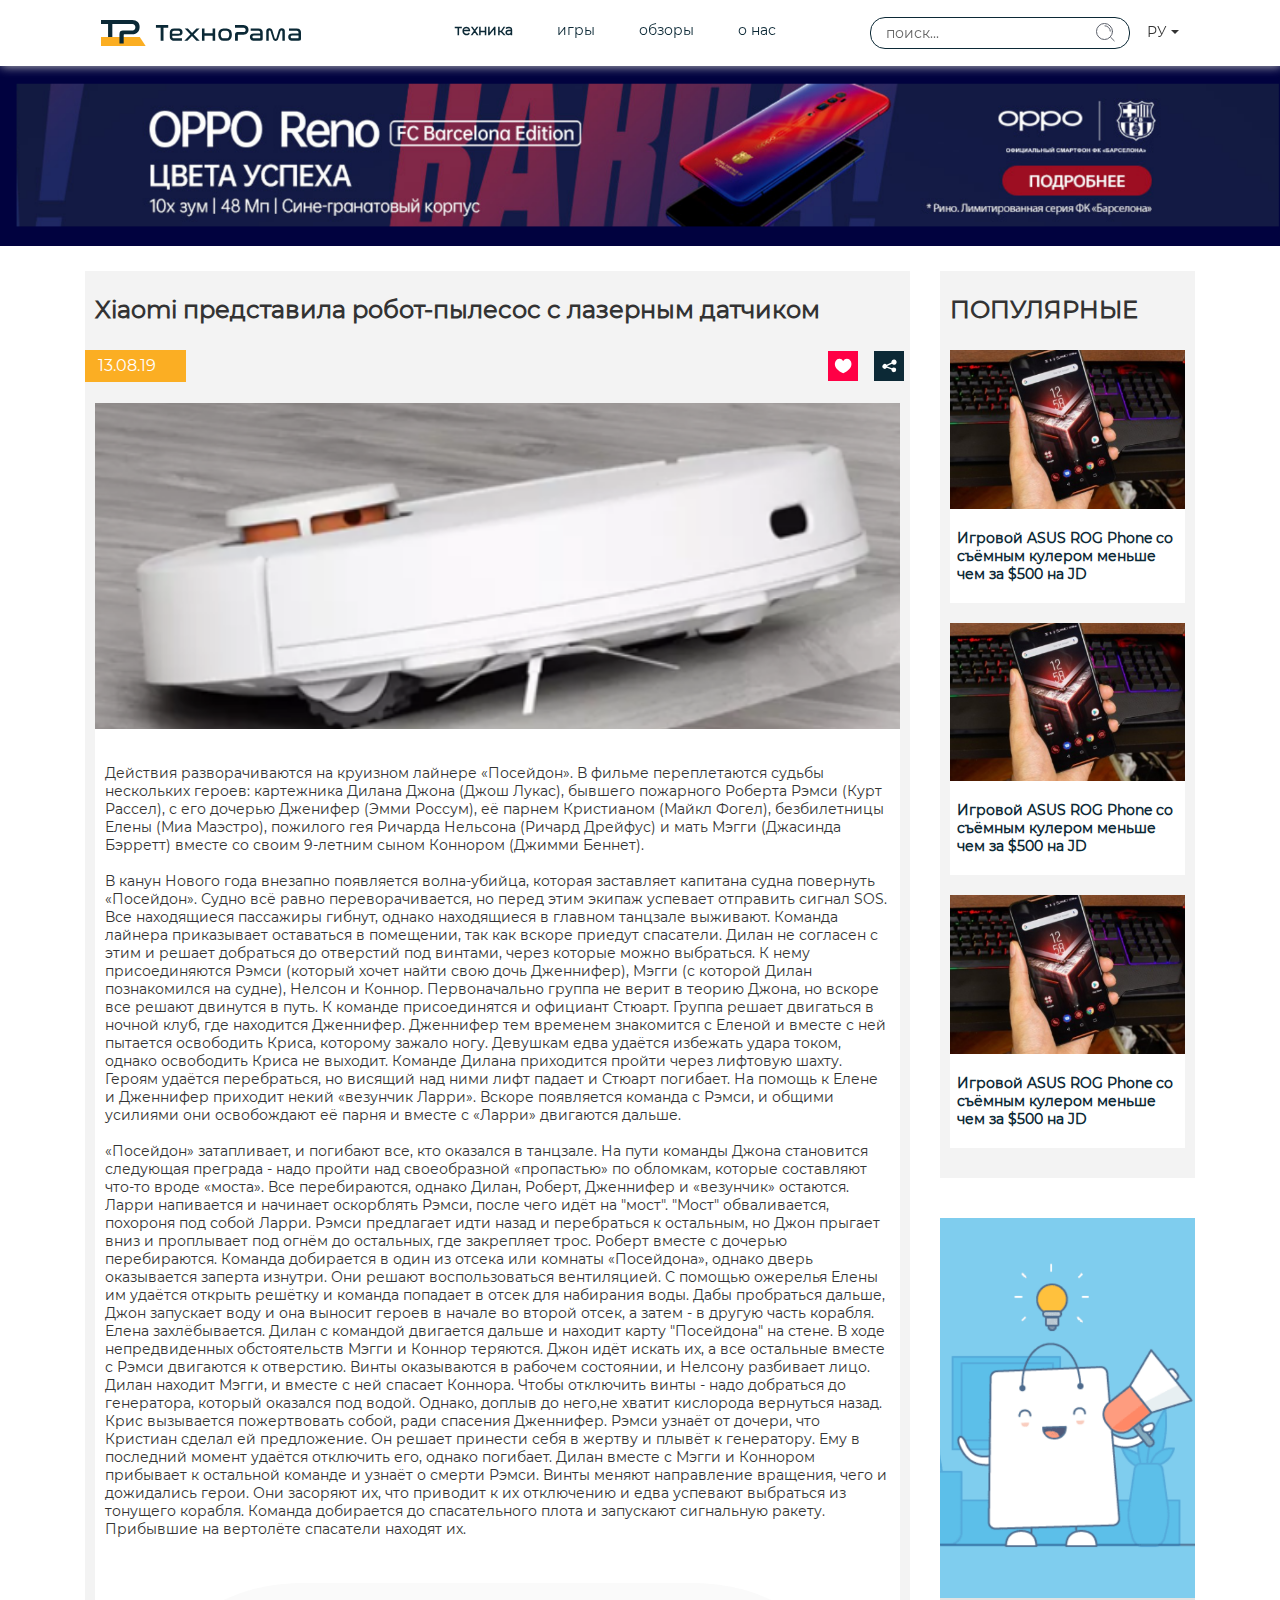
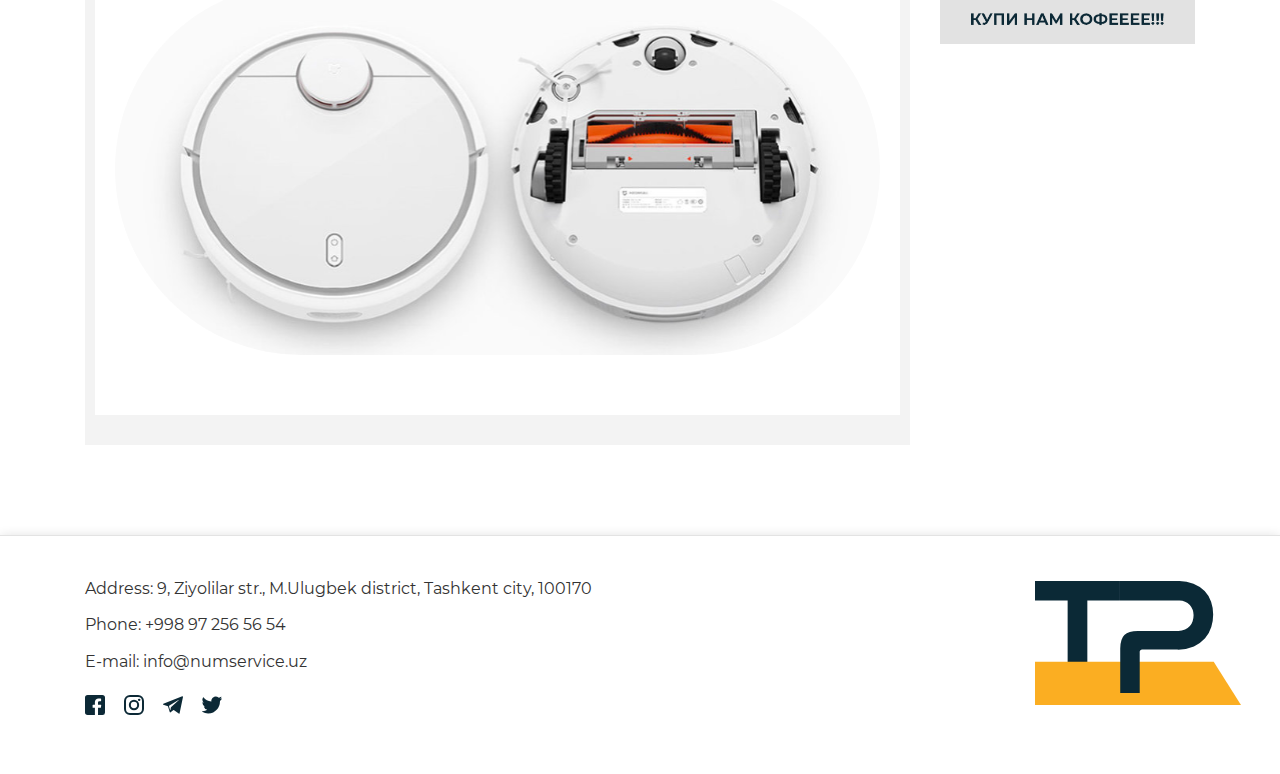
==== commit 52afb8d9: "added like fixed bugs" ====
--- a/news.html
+++ b/news.html
@@ -63,19 +63,27 @@
   </div>
   <!-- Block for ads -->
   <div class="container-fluid m-0 p-0 container_for_ad" style="text-align: center;">
-    <img src="img/News.png" alt="reklama">
+    <img src="img/News.png" alt="reklama" class="img-fluid">
   </div>
   <!-- Blcok for News Content -->
   <div class="container">
     <section class="content">
       <div class="row justify-content-between">
         <div class="col-xl-9 col-lg-9 col-md-12 col-12">
-          <div class="news_block">
+          <div class="news_block news_post_block">
             <h4 class="news_title">
               Xiaomi представила робот-пылесос с лазерным датчиком
             </h4>
             <div class="date">
               13.08.19
+            </div>
+            <div class="like">
+              <button>
+                <img src="img/like.svg" alt="">
+              </button>
+              <button>
+                <img src="img/share.svg" alt="">
+              </button>
             </div>
             <div class="news news_post">
               <img src="img/Post1.png" alt="" class="img-fluid single-news_img">
@@ -138,7 +146,7 @@
               ПОПУЛЯРНЫЕ
             </h3>
             <div class="popular_news">
-              <img src="img/Post.png" alt="post" class="img-fluid">
+              <img src="img/Post.png" alt="post" class="img-fluid pop_img">
               <a href="news.html">
                 <p class="popular_news_title">
                   Игровой ASUS ROG Phone со съёмным кулером меньше чем за $500 на JD
@@ -146,7 +154,7 @@
               </a>
             </div>
             <div class="popular_news">
-              <img src="img/Post.png" alt="post" class="img-fluid">
+              <img src="img/Post.png" alt="post" class="img-fluid pop_img">
               <a href="news.html">
                 <p class="popular_news_title">
                   Игровой ASUS ROG Phone со съёмным кулером меньше чем за $500 на JD
@@ -154,7 +162,7 @@
               </a>
             </div>
             <div class="popular_news">
-              <img src="img/Post.png" alt="post" class="img-fluid">
+              <img src="img/Post.png" alt="post" class="img-fluid pop_img">
               <a href="news.html">
                 <p class="popular_news_title">
                   Игровой ASUS ROG Phone со съёмным кулером меньше чем за $500 на JD
--- a/css/main.min.css
+++ b/css/main.min.css
@@ -1 +1 @@
-:root{--blue:#007bff;--indigo:#6610f2;--purple:#6f42c1;--pink:#e83e8c;--red:#dc3545;--orange:#fd7e14;--yellow:#ffc107;--green:#28a745;--teal:#20c997;--cyan:#17a2b8;--white:#fff;--gray:#6c757d;--gray-dark:#343a40;--primary:#007bff;--secondary:#6c757d;--success:#28a745;--info:#17a2b8;--warning:#ffc107;--danger:#dc3545;--light:#f8f9fa;--dark:#343a40;--breakpoint-xs:0;--breakpoint-sm:576px;--breakpoint-md:768px;--breakpoint-lg:992px;--breakpoint-xl:1200px;--font-family-sans-serif:-apple-system,BlinkMacSystemFont,"Segoe UI",Roboto,"Helvetica Neue",Arial,sans-serif,"Apple Color Emoji","Segoe UI Emoji","Segoe UI Symbol";--font-family-monospace:SFMono-Regular,Menlo,Monaco,Consolas,"Liberation Mono","Courier New",monospace}*,::after,::before{box-sizing:border-box}html{font-family:sans-serif;line-height:1.15;-webkit-text-size-adjust:100%;-ms-text-size-adjust:100%;-ms-overflow-style:scrollbar;-webkit-tap-highlight-color:transparent}@-ms-viewport{width:device-width}article,aside,dialog,figcaption,figure,footer,header,hgroup,main,nav,section{display:block}body{margin:0;font-family:-apple-system,BlinkMacSystemFont,"Segoe UI",Roboto,"Helvetica Neue",Arial,sans-serif,"Apple Color Emoji","Segoe UI Emoji","Segoe UI Symbol";font-size:1rem;font-weight:400;line-height:1.5;color:#212529;text-align:left;background-color:#fff}[tabindex="-1"]:focus{outline:0!important}hr{box-sizing:content-box;height:0;overflow:visible}h1,h2,h3,h4,h5,h6{margin-top:0;margin-bottom:.5rem}p{margin-top:0;margin-bottom:1rem}abbr[data-original-title],abbr[title]{text-decoration:underline;-webkit-text-decoration:underline dotted;text-decoration:underline dotted;cursor:help;border-bottom:0}address{margin-bottom:1rem;font-style:normal;line-height:inherit}dl,ol,ul{margin-top:0;margin-bottom:1rem}ol ol,ol ul,ul ol,ul ul{margin-bottom:0}dt{font-weight:700}dd{margin-bottom:.5rem;margin-left:0}blockquote{margin:0 0 1rem}dfn{font-style:italic}b,strong{font-weight:bolder}small{font-size:80%}sub,sup{position:relative;font-size:75%;line-height:0;vertical-align:baseline}sub{bottom:-.25em}sup{top:-.5em}a{color:#007bff;text-decoration:none;background-color:transparent;-webkit-text-decoration-skip:objects}a:hover{color:#0056b3;text-decoration:underline}a:not([href]):not([tabindex]){color:inherit;text-decoration:none}a:not([href]):not([tabindex]):focus,a:not([href]):not([tabindex]):hover{color:inherit;text-decoration:none}a:not([href]):not([tabindex]):focus{outline:0}code,kbd,pre,samp{font-family:monospace,monospace;font-size:1em}pre{margin-top:0;margin-bottom:1rem;overflow:auto;-ms-overflow-style:scrollbar}figure{margin:0 0 1rem}img{vertical-align:middle;border-style:none}svg:not(:root){overflow:hidden}table{border-collapse:collapse}caption{padding-top:.75rem;padding-bottom:.75rem;color:#6c757d;text-align:left;caption-side:bottom}th{text-align:inherit}label{display:inline-block;margin-bottom:.5rem}button{border-radius:0}button:focus{outline:1px dotted;outline:5px auto -webkit-focus-ring-color}button,input,optgroup,select,textarea{margin:0;font-family:inherit;font-size:inherit;line-height:inherit}button,input{overflow:visible}button,select{text-transform:none}[type=reset],[type=submit],button,html [type=button]{-webkit-appearance:button}[type=button]::-moz-focus-inner,[type=reset]::-moz-focus-inner,[type=submit]::-moz-focus-inner,button::-moz-focus-inner{padding:0;border-style:none}input[type=checkbox],input[type=radio]{box-sizing:border-box;padding:0}input[type=date],input[type=datetime-local],input[type=month],input[type=time]{-webkit-appearance:listbox}textarea{overflow:auto;resize:vertical}fieldset{min-width:0;padding:0;margin:0;border:0}legend{display:block;width:100%;max-width:100%;padding:0;margin-bottom:.5rem;font-size:1.5rem;line-height:inherit;color:inherit;white-space:normal}progress{vertical-align:baseline}[type=number]::-webkit-inner-spin-button,[type=number]::-webkit-outer-spin-button{height:auto}[type=search]{outline-offset:-2px;-webkit-appearance:none}[type=search]::-webkit-search-cancel-button,[type=search]::-webkit-search-decoration{-webkit-appearance:none}::-webkit-file-upload-button{font:inherit;-webkit-appearance:button}output{display:inline-block}summary{display:list-item;cursor:pointer}template{display:none}[hidden]{display:none!important}.h1,.h2,.h3,.h4,.h5,.h6,h1,h2,h3,h4,h5,h6{margin-bottom:.5rem;font-family:inherit;font-weight:500;line-height:1.2;color:inherit}.h1,h1{font-size:2.5rem}.h2,h2{font-size:2rem}.h3,h3{font-size:1.75rem}.h4,h4{font-size:1.5rem}.h5,h5{font-size:1.25rem}.h6,h6{font-size:1rem}.lead{font-size:1.25rem;font-weight:300}.display-1{font-size:6rem;font-weight:300;line-height:1.2}.display-2{font-size:5.5rem;font-weight:300;line-height:1.2}.display-3{font-size:4.5rem;font-weight:300;line-height:1.2}.display-4{font-size:3.5rem;font-weight:300;line-height:1.2}hr{margin-top:1rem;margin-bottom:1rem;border:0;border-top:1px solid rgba(0,0,0,.1)}.small,small{font-size:80%;font-weight:400}.mark,mark{padding:.2em;background-color:#fcf8e3}.list-unstyled{padding-left:0;list-style:none}.list-inline{padding-left:0;list-style:none}.list-inline-item{display:inline-block}.list-inline-item:not(:last-child){margin-right:.5rem}.initialism{font-size:90%;text-transform:uppercase}.blockquote{margin-bottom:1rem;font-size:1.25rem}.blockquote-footer{display:block;font-size:80%;color:#6c757d}.blockquote-footer::before{content:"\2014 \00A0"}.img-fluid{max-width:100%;height:auto}.img-thumbnail{padding:.25rem;background-color:#fff;border:1px solid #dee2e6;border-radius:.25rem;max-width:100%;height:auto}.figure{display:inline-block}.figure-img{margin-bottom:.5rem;line-height:1}.figure-caption{font-size:90%;color:#6c757d}code,kbd,pre,samp{font-family:SFMono-Regular,Menlo,Monaco,Consolas,"Liberation Mono","Courier New",monospace}code{font-size:87.5%;color:#e83e8c;word-break:break-word}a>code{color:inherit}kbd{padding:.2rem .4rem;font-size:87.5%;color:#fff;background-color:#212529;border-radius:.2rem}kbd kbd{padding:0;font-size:100%;font-weight:700}pre{display:block;font-size:87.5%;color:#212529}pre code{font-size:inherit;color:inherit;word-break:normal}.pre-scrollable{max-height:340px;overflow-y:scroll}.container{width:100%;padding-right:15px;padding-left:15px;margin-right:auto;margin-left:auto}@media (min-width:576px){.container{max-width:540px}}@media (min-width:768px){.container{max-width:720px}}@media (min-width:992px){.container{max-width:960px}}@media (min-width:1200px){.container{max-width:1140px}}.container-fluid{width:100%;padding-right:15px;padding-left:15px;margin-right:auto;margin-left:auto}.row{display:-ms-flexbox;display:flex;-ms-flex-wrap:wrap;flex-wrap:wrap;margin-right:-15px;margin-left:-15px}.no-gutters{margin-right:0;margin-left:0}.no-gutters>.col,.no-gutters>[class*=col-]{padding-right:0;padding-left:0}.col,.col-1,.col-10,.col-11,.col-12,.col-2,.col-3,.col-4,.col-5,.col-6,.col-7,.col-8,.col-9,.col-auto,.col-lg,.col-lg-1,.col-lg-10,.col-lg-11,.col-lg-12,.col-lg-2,.col-lg-3,.col-lg-4,.col-lg-5,.col-lg-6,.col-lg-7,.col-lg-8,.col-lg-9,.col-lg-auto,.col-md,.col-md-1,.col-md-10,.col-md-11,.col-md-12,.col-md-2,.col-md-3,.col-md-4,.col-md-5,.col-md-6,.col-md-7,.col-md-8,.col-md-9,.col-md-auto,.col-sm,.col-sm-1,.col-sm-10,.col-sm-11,.col-sm-12,.col-sm-2,.col-sm-3,.col-sm-4,.col-sm-5,.col-sm-6,.col-sm-7,.col-sm-8,.col-sm-9,.col-sm-auto,.col-xl,.col-xl-1,.col-xl-10,.col-xl-11,.col-xl-12,.col-xl-2,.col-xl-3,.col-xl-4,.col-xl-5,.col-xl-6,.col-xl-7,.col-xl-8,.col-xl-9,.col-xl-auto{position:relative;width:100%;min-height:1px;padding-right:15px;padding-left:15px}.col{-ms-flex-preferred-size:0;flex-basis:0;-ms-flex-positive:1;flex-grow:1;max-width:100%}.col-auto{-ms-flex:0 0 auto;flex:0 0 auto;width:auto;max-width:none}.col-1{-ms-flex:0 0 8.333333%;flex:0 0 8.333333%;max-width:8.333333%}.col-2{-ms-flex:0 0 16.666667%;flex:0 0 16.666667%;max-width:16.666667%}.col-3{-ms-flex:0 0 25%;flex:0 0 25%;max-width:25%}.col-4{-ms-flex:0 0 33.333333%;flex:0 0 33.333333%;max-width:33.333333%}.col-5{-ms-flex:0 0 41.666667%;flex:0 0 41.666667%;max-width:41.666667%}.col-6{-ms-flex:0 0 50%;flex:0 0 50%;max-width:50%}.col-7{-ms-flex:0 0 58.333333%;flex:0 0 58.333333%;max-width:58.333333%}.col-8{-ms-flex:0 0 66.666667%;flex:0 0 66.666667%;max-width:66.666667%}.col-9{-ms-flex:0 0 75%;flex:0 0 75%;max-width:75%}.col-10{-ms-flex:0 0 83.333333%;flex:0 0 83.333333%;max-width:83.333333%}.col-11{-ms-flex:0 0 91.666667%;flex:0 0 91.666667%;max-width:91.666667%}.col-12{-ms-flex:0 0 100%;flex:0 0 100%;max-width:100%}.order-first{-ms-flex-order:-1;order:-1}.order-last{-ms-flex-order:13;order:13}.order-0{-ms-flex-order:0;order:0}.order-1{-ms-flex-order:1;order:1}.order-2{-ms-flex-order:2;order:2}.order-3{-ms-flex-order:3;order:3}.order-4{-ms-flex-order:4;order:4}.order-5{-ms-flex-order:5;order:5}.order-6{-ms-flex-order:6;order:6}.order-7{-ms-flex-order:7;order:7}.order-8{-ms-flex-order:8;order:8}.order-9{-ms-flex-order:9;order:9}.order-10{-ms-flex-order:10;order:10}.order-11{-ms-flex-order:11;order:11}.order-12{-ms-flex-order:12;order:12}.offset-1{margin-left:8.333333%}.offset-2{margin-left:16.666667%}.offset-3{margin-left:25%}.offset-4{margin-left:33.333333%}.offset-5{margin-left:41.666667%}.offset-6{margin-left:50%}.offset-7{margin-left:58.333333%}.offset-8{margin-left:66.666667%}.offset-9{margin-left:75%}.offset-10{margin-left:83.333333%}.offset-11{margin-left:91.666667%}@media (min-width:576px){.col-sm{-ms-flex-preferred-size:0;flex-basis:0;-ms-flex-positive:1;flex-grow:1;max-width:100%}.col-sm-auto{-ms-flex:0 0 auto;flex:0 0 auto;width:auto;max-width:none}.col-sm-1{-ms-flex:0 0 8.333333%;flex:0 0 8.333333%;max-width:8.333333%}.col-sm-2{-ms-flex:0 0 16.666667%;flex:0 0 16.666667%;max-width:16.666667%}.col-sm-3{-ms-flex:0 0 25%;flex:0 0 25%;max-width:25%}.col-sm-4{-ms-flex:0 0 33.333333%;flex:0 0 33.333333%;max-width:33.333333%}.col-sm-5{-ms-flex:0 0 41.666667%;flex:0 0 41.666667%;max-width:41.666667%}.col-sm-6{-ms-flex:0 0 50%;flex:0 0 50%;max-width:50%}.col-sm-7{-ms-flex:0 0 58.333333%;flex:0 0 58.333333%;max-width:58.333333%}.col-sm-8{-ms-flex:0 0 66.666667%;flex:0 0 66.666667%;max-width:66.666667%}.col-sm-9{-ms-flex:0 0 75%;flex:0 0 75%;max-width:75%}.col-sm-10{-ms-flex:0 0 83.333333%;flex:0 0 83.333333%;max-width:83.333333%}.col-sm-11{-ms-flex:0 0 91.666667%;flex:0 0 91.666667%;max-width:91.666667%}.col-sm-12{-ms-flex:0 0 100%;flex:0 0 100%;max-width:100%}.order-sm-first{-ms-flex-order:-1;order:-1}.order-sm-last{-ms-flex-order:13;order:13}.order-sm-0{-ms-flex-order:0;order:0}.order-sm-1{-ms-flex-order:1;order:1}.order-sm-2{-ms-flex-order:2;order:2}.order-sm-3{-ms-flex-order:3;order:3}.order-sm-4{-ms-flex-order:4;order:4}.order-sm-5{-ms-flex-order:5;order:5}.order-sm-6{-ms-flex-order:6;order:6}.order-sm-7{-ms-flex-order:7;order:7}.order-sm-8{-ms-flex-order:8;order:8}.order-sm-9{-ms-flex-order:9;order:9}.order-sm-10{-ms-flex-order:10;order:10}.order-sm-11{-ms-flex-order:11;order:11}.order-sm-12{-ms-flex-order:12;order:12}.offset-sm-0{margin-left:0}.offset-sm-1{margin-left:8.333333%}.offset-sm-2{margin-left:16.666667%}.offset-sm-3{margin-left:25%}.offset-sm-4{margin-left:33.333333%}.offset-sm-5{margin-left:41.666667%}.offset-sm-6{margin-left:50%}.offset-sm-7{margin-left:58.333333%}.offset-sm-8{margin-left:66.666667%}.offset-sm-9{margin-left:75%}.offset-sm-10{margin-left:83.333333%}.offset-sm-11{margin-left:91.666667%}}@media (min-width:768px){.col-md{-ms-flex-preferred-size:0;flex-basis:0;-ms-flex-positive:1;flex-grow:1;max-width:100%}.col-md-auto{-ms-flex:0 0 auto;flex:0 0 auto;width:auto;max-width:none}.col-md-1{-ms-flex:0 0 8.333333%;flex:0 0 8.333333%;max-width:8.333333%}.col-md-2{-ms-flex:0 0 16.666667%;flex:0 0 16.666667%;max-width:16.666667%}.col-md-3{-ms-flex:0 0 25%;flex:0 0 25%;max-width:25%}.col-md-4{-ms-flex:0 0 33.333333%;flex:0 0 33.333333%;max-width:33.333333%}.col-md-5{-ms-flex:0 0 41.666667%;flex:0 0 41.666667%;max-width:41.666667%}.col-md-6{-ms-flex:0 0 50%;flex:0 0 50%;max-width:50%}.col-md-7{-ms-flex:0 0 58.333333%;flex:0 0 58.333333%;max-width:58.333333%}.col-md-8{-ms-flex:0 0 66.666667%;flex:0 0 66.666667%;max-width:66.666667%}.col-md-9{-ms-flex:0 0 75%;flex:0 0 75%;max-width:75%}.col-md-10{-ms-flex:0 0 83.333333%;flex:0 0 83.333333%;max-width:83.333333%}.col-md-11{-ms-flex:0 0 91.666667%;flex:0 0 91.666667%;max-width:91.666667%}.col-md-12{-ms-flex:0 0 100%;flex:0 0 100%;max-width:100%}.order-md-first{-ms-flex-order:-1;order:-1}.order-md-last{-ms-flex-order:13;order:13}.order-md-0{-ms-flex-order:0;order:0}.order-md-1{-ms-flex-order:1;order:1}.order-md-2{-ms-flex-order:2;order:2}.order-md-3{-ms-flex-order:3;order:3}.order-md-4{-ms-flex-order:4;order:4}.order-md-5{-ms-flex-order:5;order:5}.order-md-6{-ms-flex-order:6;order:6}.order-md-7{-ms-flex-order:7;order:7}.order-md-8{-ms-flex-order:8;order:8}.order-md-9{-ms-flex-order:9;order:9}.order-md-10{-ms-flex-order:10;order:10}.order-md-11{-ms-flex-order:11;order:11}.order-md-12{-ms-flex-order:12;order:12}.offset-md-0{margin-left:0}.offset-md-1{margin-left:8.333333%}.offset-md-2{margin-left:16.666667%}.offset-md-3{margin-left:25%}.offset-md-4{margin-left:33.333333%}.offset-md-5{margin-left:41.666667%}.offset-md-6{margin-left:50%}.offset-md-7{margin-left:58.333333%}.offset-md-8{margin-left:66.666667%}.offset-md-9{margin-left:75%}.offset-md-10{margin-left:83.333333%}.offset-md-11{margin-left:91.666667%}}@media (min-width:992px){.col-lg{-ms-flex-preferred-size:0;flex-basis:0;-ms-flex-positive:1;flex-grow:1;max-width:100%}.col-lg-auto{-ms-flex:0 0 auto;flex:0 0 auto;width:auto;max-width:none}.col-lg-1{-ms-flex:0 0 8.333333%;flex:0 0 8.333333%;max-width:8.333333%}.col-lg-2{-ms-flex:0 0 16.666667%;flex:0 0 16.666667%;max-width:16.666667%}.col-lg-3{-ms-flex:0 0 25%;flex:0 0 25%;max-width:25%}.col-lg-4{-ms-flex:0 0 33.333333%;flex:0 0 33.333333%;max-width:33.333333%}.col-lg-5{-ms-flex:0 0 41.666667%;flex:0 0 41.666667%;max-width:41.666667%}.col-lg-6{-ms-flex:0 0 50%;flex:0 0 50%;max-width:50%}.col-lg-7{-ms-flex:0 0 58.333333%;flex:0 0 58.333333%;max-width:58.333333%}.col-lg-8{-ms-flex:0 0 66.666667%;flex:0 0 66.666667%;max-width:66.666667%}.col-lg-9{-ms-flex:0 0 75%;flex:0 0 75%;max-width:75%}.col-lg-10{-ms-flex:0 0 83.333333%;flex:0 0 83.333333%;max-width:83.333333%}.col-lg-11{-ms-flex:0 0 91.666667%;flex:0 0 91.666667%;max-width:91.666667%}.col-lg-12{-ms-flex:0 0 100%;flex:0 0 100%;max-width:100%}.order-lg-first{-ms-flex-order:-1;order:-1}.order-lg-last{-ms-flex-order:13;order:13}.order-lg-0{-ms-flex-order:0;order:0}.order-lg-1{-ms-flex-order:1;order:1}.order-lg-2{-ms-flex-order:2;order:2}.order-lg-3{-ms-flex-order:3;order:3}.order-lg-4{-ms-flex-order:4;order:4}.order-lg-5{-ms-flex-order:5;order:5}.order-lg-6{-ms-flex-order:6;order:6}.order-lg-7{-ms-flex-order:7;order:7}.order-lg-8{-ms-flex-order:8;order:8}.order-lg-9{-ms-flex-order:9;order:9}.order-lg-10{-ms-flex-order:10;order:10}.order-lg-11{-ms-flex-order:11;order:11}.order-lg-12{-ms-flex-order:12;order:12}.offset-lg-0{margin-left:0}.offset-lg-1{margin-left:8.333333%}.offset-lg-2{margin-left:16.666667%}.offset-lg-3{margin-left:25%}.offset-lg-4{margin-left:33.333333%}.offset-lg-5{margin-left:41.666667%}.offset-lg-6{margin-left:50%}.offset-lg-7{margin-left:58.333333%}.offset-lg-8{margin-left:66.666667%}.offset-lg-9{margin-left:75%}.offset-lg-10{margin-left:83.333333%}.offset-lg-11{margin-left:91.666667%}}@media (min-width:1200px){.col-xl{-ms-flex-preferred-size:0;flex-basis:0;-ms-flex-positive:1;flex-grow:1;max-width:100%}.col-xl-auto{-ms-flex:0 0 auto;flex:0 0 auto;width:auto;max-width:none}.col-xl-1{-ms-flex:0 0 8.333333%;flex:0 0 8.333333%;max-width:8.333333%}.col-xl-2{-ms-flex:0 0 16.666667%;flex:0 0 16.666667%;max-width:16.666667%}.col-xl-3{-ms-flex:0 0 25%;flex:0 0 25%;max-width:25%}.col-xl-4{-ms-flex:0 0 33.333333%;flex:0 0 33.333333%;max-width:33.333333%}.col-xl-5{-ms-flex:0 0 41.666667%;flex:0 0 41.666667%;max-width:41.666667%}.col-xl-6{-ms-flex:0 0 50%;flex:0 0 50%;max-width:50%}.col-xl-7{-ms-flex:0 0 58.333333%;flex:0 0 58.333333%;max-width:58.333333%}.col-xl-8{-ms-flex:0 0 66.666667%;flex:0 0 66.666667%;max-width:66.666667%}.col-xl-9{-ms-flex:0 0 75%;flex:0 0 75%;max-width:75%}.col-xl-10{-ms-flex:0 0 83.333333%;flex:0 0 83.333333%;max-width:83.333333%}.col-xl-11{-ms-flex:0 0 91.666667%;flex:0 0 91.666667%;max-width:91.666667%}.col-xl-12{-ms-flex:0 0 100%;flex:0 0 100%;max-width:100%}.order-xl-first{-ms-flex-order:-1;order:-1}.order-xl-last{-ms-flex-order:13;order:13}.order-xl-0{-ms-flex-order:0;order:0}.order-xl-1{-ms-flex-order:1;order:1}.order-xl-2{-ms-flex-order:2;order:2}.order-xl-3{-ms-flex-order:3;order:3}.order-xl-4{-ms-flex-order:4;order:4}.order-xl-5{-ms-flex-order:5;order:5}.order-xl-6{-ms-flex-order:6;order:6}.order-xl-7{-ms-flex-order:7;order:7}.order-xl-8{-ms-flex-order:8;order:8}.order-xl-9{-ms-flex-order:9;order:9}.order-xl-10{-ms-flex-order:10;order:10}.order-xl-11{-ms-flex-order:11;order:11}.order-xl-12{-ms-flex-order:12;order:12}.offset-xl-0{margin-left:0}.offset-xl-1{margin-left:8.333333%}.offset-xl-2{margin-left:16.666667%}.offset-xl-3{margin-left:25%}.offset-xl-4{margin-left:33.333333%}.offset-xl-5{margin-left:41.666667%}.offset-xl-6{margin-left:50%}.offset-xl-7{margin-left:58.333333%}.offset-xl-8{margin-left:66.666667%}.offset-xl-9{margin-left:75%}.offset-xl-10{margin-left:83.333333%}.offset-xl-11{margin-left:91.666667%}}.table{width:100%;max-width:100%;margin-bottom:1rem;background-color:transparent}.table td,.table th{padding:.75rem;vertical-align:top;border-top:1px solid #dee2e6}.table thead th{vertical-align:bottom;border-bottom:2px solid #dee2e6}.table tbody+tbody{border-top:2px solid #dee2e6}.table .table{background-color:#fff}.table-sm td,.table-sm th{padding:.3rem}.table-bordered{border:1px solid #dee2e6}.table-bordered td,.table-bordered th{border:1px solid #dee2e6}.table-bordered thead td,.table-bordered thead th{border-bottom-width:2px}.table-borderless tbody+tbody,.table-borderless td,.table-borderless th,.table-borderless thead th{border:0}.table-striped tbody tr:nth-of-type(odd){background-color:rgba(0,0,0,.05)}.table-hover tbody tr:hover{background-color:rgba(0,0,0,.075)}.table-primary,.table-primary>td,.table-primary>th{background-color:#b8daff}.table-hover .table-primary:hover{background-color:#9fcdff}.table-hover .table-primary:hover>td,.table-hover .table-primary:hover>th{background-color:#9fcdff}.table-secondary,.table-secondary>td,.table-secondary>th{background-color:#d6d8db}.table-hover .table-secondary:hover{background-color:#c8cbcf}.table-hover .table-secondary:hover>td,.table-hover .table-secondary:hover>th{background-color:#c8cbcf}.table-success,.table-success>td,.table-success>th{background-color:#c3e6cb}.table-hover .table-success:hover{background-color:#b1dfbb}.table-hover .table-success:hover>td,.table-hover .table-success:hover>th{background-color:#b1dfbb}.table-info,.table-info>td,.table-info>th{background-color:#bee5eb}.table-hover .table-info:hover{background-color:#abdde5}.table-hover .table-info:hover>td,.table-hover .table-info:hover>th{background-color:#abdde5}.table-warning,.table-warning>td,.table-warning>th{background-color:#ffeeba}.table-hover .table-warning:hover{background-color:#ffe8a1}.table-hover .table-warning:hover>td,.table-hover .table-warning:hover>th{background-color:#ffe8a1}.table-danger,.table-danger>td,.table-danger>th{background-color:#f5c6cb}.table-hover .table-danger:hover{background-color:#f1b0b7}.table-hover .table-danger:hover>td,.table-hover .table-danger:hover>th{background-color:#f1b0b7}.table-light,.table-light>td,.table-light>th{background-color:#fdfdfe}.table-hover .table-light:hover{background-color:#ececf6}.table-hover .table-light:hover>td,.table-hover .table-light:hover>th{background-color:#ececf6}.table-dark,.table-dark>td,.table-dark>th{background-color:#c6c8ca}.table-hover .table-dark:hover{background-color:#b9bbbe}.table-hover .table-dark:hover>td,.table-hover .table-dark:hover>th{background-color:#b9bbbe}.table-active,.table-active>td,.table-active>th{background-color:rgba(0,0,0,.075)}.table-hover .table-active:hover{background-color:rgba(0,0,0,.075)}.table-hover .table-active:hover>td,.table-hover .table-active:hover>th{background-color:rgba(0,0,0,.075)}.table .thead-dark th{color:#fff;background-color:#212529;border-color:#32383e}.table .thead-light th{color:#495057;background-color:#e9ecef;border-color:#dee2e6}.table-dark{color:#fff;background-color:#212529}.table-dark td,.table-dark th,.table-dark thead th{border-color:#32383e}.table-dark.table-bordered{border:0}.table-dark.table-striped tbody tr:nth-of-type(odd){background-color:rgba(255,255,255,.05)}.table-dark.table-hover tbody tr:hover{background-color:rgba(255,255,255,.075)}@media (max-width:575.98px){.table-responsive-sm{display:block;width:100%;overflow-x:auto;-webkit-overflow-scrolling:touch;-ms-overflow-style:-ms-autohiding-scrollbar}.table-responsive-sm>.table-bordered{border:0}}@media (max-width:767.98px){.table-responsive-md{display:block;width:100%;overflow-x:auto;-webkit-overflow-scrolling:touch;-ms-overflow-style:-ms-autohiding-scrollbar}.table-responsive-md>.table-bordered{border:0}}@media (max-width:991.98px){.table-responsive-lg{display:block;width:100%;overflow-x:auto;-webkit-overflow-scrolling:touch;-ms-overflow-style:-ms-autohiding-scrollbar}.table-responsive-lg>.table-bordered{border:0}}@media (max-width:1199.98px){.table-responsive-xl{display:block;width:100%;overflow-x:auto;-webkit-overflow-scrolling:touch;-ms-overflow-style:-ms-autohiding-scrollbar}.table-responsive-xl>.table-bordered{border:0}}.table-responsive{display:block;width:100%;overflow-x:auto;-webkit-overflow-scrolling:touch;-ms-overflow-style:-ms-autohiding-scrollbar}.table-responsive>.table-bordered{border:0}.form-control{display:block;width:100%;padding:.375rem .75rem;font-size:1rem;line-height:1.5;color:#495057;background-color:#fff;background-clip:padding-box;border:1px solid #ced4da;border-radius:.25rem;transition:border-color .15s ease-in-out,box-shadow .15s ease-in-out}@media screen and (prefers-reduced-motion:reduce){.form-control{transition:none}}.form-control::-ms-expand{background-color:transparent;border:0}.form-control:focus{color:#495057;background-color:#fff;border-color:#80bdff;outline:0;box-shadow:0 0 0 .2rem rgba(0,123,255,.25)}.form-control::-webkit-input-placeholder{color:#6c757d;opacity:1}.form-control::-moz-placeholder{color:#6c757d;opacity:1}.form-control:-ms-input-placeholder{color:#6c757d;opacity:1}.form-control::-ms-input-placeholder{color:#6c757d;opacity:1}.form-control::placeholder{color:#6c757d;opacity:1}.form-control:disabled,.form-control[readonly]{background-color:#e9ecef;opacity:1}select.form-control:not([size]):not([multiple]){height:calc(2.25rem + 2px)}select.form-control:focus::-ms-value{color:#495057;background-color:#fff}.form-control-file,.form-control-range{display:block;width:100%}.col-form-label{padding-top:calc(.375rem + 1px);padding-bottom:calc(.375rem + 1px);margin-bottom:0;font-size:inherit;line-height:1.5}.col-form-label-lg{padding-top:calc(.5rem + 1px);padding-bottom:calc(.5rem + 1px);font-size:1.25rem;line-height:1.5}.col-form-label-sm{padding-top:calc(.25rem + 1px);padding-bottom:calc(.25rem + 1px);font-size:.875rem;line-height:1.5}.form-control-plaintext{display:block;width:100%;padding-top:.375rem;padding-bottom:.375rem;margin-bottom:0;line-height:1.5;color:#212529;background-color:transparent;border:solid transparent;border-width:1px 0}.form-control-plaintext.form-control-lg,.form-control-plaintext.form-control-sm,.input-group-lg>.form-control-plaintext.form-control,.input-group-lg>.input-group-append>.form-control-plaintext.btn,.input-group-lg>.input-group-append>.form-control-plaintext.input-group-text,.input-group-lg>.input-group-prepend>.form-control-plaintext.btn,.input-group-lg>.input-group-prepend>.form-control-plaintext.input-group-text,.input-group-sm>.form-control-plaintext.form-control,.input-group-sm>.input-group-append>.form-control-plaintext.btn,.input-group-sm>.input-group-append>.form-control-plaintext.input-group-text,.input-group-sm>.input-group-prepend>.form-control-plaintext.btn,.input-group-sm>.input-group-prepend>.form-control-plaintext.input-group-text{padding-right:0;padding-left:0}.form-control-sm,.input-group-sm>.form-control,.input-group-sm>.input-group-append>.btn,.input-group-sm>.input-group-append>.input-group-text,.input-group-sm>.input-group-prepend>.btn,.input-group-sm>.input-group-prepend>.input-group-text{padding:.25rem .5rem;font-size:.875rem;line-height:1.5;border-radius:.2rem}.input-group-sm>.input-group-append>select.btn:not([size]):not([multiple]),.input-group-sm>.input-group-append>select.input-group-text:not([size]):not([multiple]),.input-group-sm>.input-group-prepend>select.btn:not([size]):not([multiple]),.input-group-sm>.input-group-prepend>select.input-group-text:not([size]):not([multiple]),.input-group-sm>select.form-control:not([size]):not([multiple]),select.form-control-sm:not([size]):not([multiple]){height:calc(1.8125rem + 2px)}.form-control-lg,.input-group-lg>.form-control,.input-group-lg>.input-group-append>.btn,.input-group-lg>.input-group-append>.input-group-text,.input-group-lg>.input-group-prepend>.btn,.input-group-lg>.input-group-prepend>.input-group-text{padding:.5rem 1rem;font-size:1.25rem;line-height:1.5;border-radius:.3rem}.input-group-lg>.input-group-append>select.btn:not([size]):not([multiple]),.input-group-lg>.input-group-append>select.input-group-text:not([size]):not([multiple]),.input-group-lg>.input-group-prepend>select.btn:not([size]):not([multiple]),.input-group-lg>.input-group-prepend>select.input-group-text:not([size]):not([multiple]),.input-group-lg>select.form-control:not([size]):not([multiple]),select.form-control-lg:not([size]):not([multiple]){height:calc(2.875rem + 2px)}.form-group{margin-bottom:1rem}.form-text{display:block;margin-top:.25rem}.form-row{display:-ms-flexbox;display:flex;-ms-flex-wrap:wrap;flex-wrap:wrap;margin-right:-5px;margin-left:-5px}.form-row>.col,.form-row>[class*=col-]{padding-right:5px;padding-left:5px}.form-check{position:relative;display:block;padding-left:1.25rem}.form-check-input{position:absolute;margin-top:.3rem;margin-left:-1.25rem}.form-check-input:disabled~.form-check-label{color:#6c757d}.form-check-label{margin-bottom:0}.form-check-inline{display:-ms-inline-flexbox;display:inline-flex;-ms-flex-align:center;align-items:center;padding-left:0;margin-right:.75rem}.form-check-inline .form-check-input{position:static;margin-top:0;margin-right:.3125rem;margin-left:0}.valid-feedback{display:none;width:100%;margin-top:.25rem;font-size:80%;color:#28a745}.valid-tooltip{position:absolute;top:100%;z-index:5;display:none;max-width:100%;padding:.5rem;margin-top:.1rem;font-size:.875rem;line-height:1;color:#fff;background-color:rgba(40,167,69,.8);border-radius:.2rem}.custom-select.is-valid,.form-control.is-valid,.was-validated .custom-select:valid,.was-validated .form-control:valid{border-color:#28a745}.custom-select.is-valid:focus,.form-control.is-valid:focus,.was-validated .custom-select:valid:focus,.was-validated .form-control:valid:focus{border-color:#28a745;box-shadow:0 0 0 .2rem rgba(40,167,69,.25)}.custom-select.is-valid~.valid-feedback,.custom-select.is-valid~.valid-tooltip,.form-control.is-valid~.valid-feedback,.form-control.is-valid~.valid-tooltip,.was-validated .custom-select:valid~.valid-feedback,.was-validated .custom-select:valid~.valid-tooltip,.was-validated .form-control:valid~.valid-feedback,.was-validated .form-control:valid~.valid-tooltip{display:block}.form-check-input.is-valid~.form-check-label,.was-validated .form-check-input:valid~.form-check-label{color:#28a745}.form-check-input.is-valid~.valid-feedback,.form-check-input.is-valid~.valid-tooltip,.was-validated .form-check-input:valid~.valid-feedback,.was-validated .form-check-input:valid~.valid-tooltip{display:block}.custom-control-input.is-valid~.custom-control-label,.was-validated .custom-control-input:valid~.custom-control-label{color:#28a745}.custom-control-input.is-valid~.custom-control-label::before,.was-validated .custom-control-input:valid~.custom-control-label::before{background-color:#71dd8a}.custom-control-input.is-valid~.valid-feedback,.custom-control-input.is-valid~.valid-tooltip,.was-validated .custom-control-input:valid~.valid-feedback,.was-validated .custom-control-input:valid~.valid-tooltip{display:block}.custom-control-input.is-valid:checked~.custom-control-label::before,.was-validated .custom-control-input:valid:checked~.custom-control-label::before{background-color:#34ce57}.custom-control-input.is-valid:focus~.custom-control-label::before,.was-validated .custom-control-input:valid:focus~.custom-control-label::before{box-shadow:0 0 0 1px #fff,0 0 0 .2rem rgba(40,167,69,.25)}.custom-file-input.is-valid~.custom-file-label,.was-validated .custom-file-input:valid~.custom-file-label{border-color:#28a745}.custom-file-input.is-valid~.custom-file-label::before,.was-validated .custom-file-input:valid~.custom-file-label::before{border-color:inherit}.custom-file-input.is-valid~.valid-feedback,.custom-file-input.is-valid~.valid-tooltip,.was-validated .custom-file-input:valid~.valid-feedback,.was-validated .custom-file-input:valid~.valid-tooltip{display:block}.custom-file-input.is-valid:focus~.custom-file-label,.was-validated .custom-file-input:valid:focus~.custom-file-label{box-shadow:0 0 0 .2rem rgba(40,167,69,.25)}.invalid-feedback{display:none;width:100%;margin-top:.25rem;font-size:80%;color:#dc3545}.invalid-tooltip{position:absolute;top:100%;z-index:5;display:none;max-width:100%;padding:.5rem;margin-top:.1rem;font-size:.875rem;line-height:1;color:#fff;background-color:rgba(220,53,69,.8);border-radius:.2rem}.custom-select.is-invalid,.form-control.is-invalid,.was-validated .custom-select:invalid,.was-validated .form-control:invalid{border-color:#dc3545}.custom-select.is-invalid:focus,.form-control.is-invalid:focus,.was-validated .custom-select:invalid:focus,.was-validated .form-control:invalid:focus{border-color:#dc3545;box-shadow:0 0 0 .2rem rgba(220,53,69,.25)}.custom-select.is-invalid~.invalid-feedback,.custom-select.is-invalid~.invalid-tooltip,.form-control.is-invalid~.invalid-feedback,.form-control.is-invalid~.invalid-tooltip,.was-validated .custom-select:invalid~.invalid-feedback,.was-validated .custom-select:invalid~.invalid-tooltip,.was-validated .form-control:invalid~.invalid-feedback,.was-validated .form-control:invalid~.invalid-tooltip{display:block}.form-check-input.is-invalid~.form-check-label,.was-validated .form-check-input:invalid~.form-check-label{color:#dc3545}.form-check-input.is-invalid~.invalid-feedback,.form-check-input.is-invalid~.invalid-tooltip,.was-validated .form-check-input:invalid~.invalid-feedback,.was-validated .form-check-input:invalid~.invalid-tooltip{display:block}.custom-control-input.is-invalid~.custom-control-label,.was-validated .custom-control-input:invalid~.custom-control-label{color:#dc3545}.custom-control-input.is-invalid~.custom-control-label::before,.was-validated .custom-control-input:invalid~.custom-control-label::before{background-color:#efa2a9}.custom-control-input.is-invalid~.invalid-feedback,.custom-control-input.is-invalid~.invalid-tooltip,.was-validated .custom-control-input:invalid~.invalid-feedback,.was-validated .custom-control-input:invalid~.invalid-tooltip{display:block}.custom-control-input.is-invalid:checked~.custom-control-label::before,.was-validated .custom-control-input:invalid:checked~.custom-control-label::before{background-color:#e4606d}.custom-control-input.is-invalid:focus~.custom-control-label::before,.was-validated .custom-control-input:invalid:focus~.custom-control-label::before{box-shadow:0 0 0 1px #fff,0 0 0 .2rem rgba(220,53,69,.25)}.custom-file-input.is-invalid~.custom-file-label,.was-validated .custom-file-input:invalid~.custom-file-label{border-color:#dc3545}.custom-file-input.is-invalid~.custom-file-label::before,.was-validated .custom-file-input:invalid~.custom-file-label::before{border-color:inherit}.custom-file-input.is-invalid~.invalid-feedback,.custom-file-input.is-invalid~.invalid-tooltip,.was-validated .custom-file-input:invalid~.invalid-feedback,.was-validated .custom-file-input:invalid~.invalid-tooltip{display:block}.custom-file-input.is-invalid:focus~.custom-file-label,.was-validated .custom-file-input:invalid:focus~.custom-file-label{box-shadow:0 0 0 .2rem rgba(220,53,69,.25)}.form-inline{display:-ms-flexbox;display:flex;-ms-flex-flow:row wrap;flex-flow:row wrap;-ms-flex-align:center;align-items:center}.form-inline .form-check{width:100%}@media (min-width:576px){.form-inline label{display:-ms-flexbox;display:flex;-ms-flex-align:center;align-items:center;-ms-flex-pack:center;justify-content:center;margin-bottom:0}.form-inline .form-group{display:-ms-flexbox;display:flex;-ms-flex:0 0 auto;flex:0 0 auto;-ms-flex-flow:row wrap;flex-flow:row wrap;-ms-flex-align:center;align-items:center;margin-bottom:0}.form-inline .form-control{display:inline-block;width:auto;vertical-align:middle}.form-inline .form-control-plaintext{display:inline-block}.form-inline .custom-select,.form-inline .input-group{width:auto}.form-inline .form-check{display:-ms-flexbox;display:flex;-ms-flex-align:center;align-items:center;-ms-flex-pack:center;justify-content:center;width:auto;padding-left:0}.form-inline .form-check-input{position:relative;margin-top:0;margin-right:.25rem;margin-left:0}.form-inline .custom-control{-ms-flex-align:center;align-items:center;-ms-flex-pack:center;justify-content:center}.form-inline .custom-control-label{margin-bottom:0}}.btn{display:inline-block;font-weight:400;text-align:center;white-space:nowrap;vertical-align:middle;-webkit-user-select:none;-moz-user-select:none;-ms-user-select:none;user-select:none;border:1px solid transparent;padding:.375rem .75rem;font-size:1rem;line-height:1.5;border-radius:.25rem;transition:color .15s ease-in-out,background-color .15s ease-in-out,border-color .15s ease-in-out,box-shadow .15s ease-in-out}@media screen and (prefers-reduced-motion:reduce){.btn{transition:none}}.btn:focus,.btn:hover{text-decoration:none}.btn.focus,.btn:focus{outline:0;box-shadow:0 0 0 .2rem rgba(0,123,255,.25)}.btn.disabled,.btn:disabled{opacity:.65}.btn:not(:disabled):not(.disabled){cursor:pointer}.btn:not(:disabled):not(.disabled).active,.btn:not(:disabled):not(.disabled):active{background-image:none}a.btn.disabled,fieldset:disabled a.btn{pointer-events:none}.btn-primary{color:#fff;background-color:#007bff;border-color:#007bff}.btn-primary:hover{color:#fff;background-color:#0069d9;border-color:#0062cc}.btn-primary.focus,.btn-primary:focus{box-shadow:0 0 0 .2rem rgba(0,123,255,.5)}.btn-primary.disabled,.btn-primary:disabled{color:#fff;background-color:#007bff;border-color:#007bff}.btn-primary:not(:disabled):not(.disabled).active,.btn-primary:not(:disabled):not(.disabled):active,.show>.btn-primary.dropdown-toggle{color:#fff;background-color:#0062cc;border-color:#005cbf}.btn-primary:not(:disabled):not(.disabled).active:focus,.btn-primary:not(:disabled):not(.disabled):active:focus,.show>.btn-primary.dropdown-toggle:focus{box-shadow:0 0 0 .2rem rgba(0,123,255,.5)}.btn-secondary{color:#fff;background-color:#6c757d;border-color:#6c757d}.btn-secondary:hover{color:#fff;background-color:#5a6268;border-color:#545b62}.btn-secondary.focus,.btn-secondary:focus{box-shadow:0 0 0 .2rem rgba(108,117,125,.5)}.btn-secondary.disabled,.btn-secondary:disabled{color:#fff;background-color:#6c757d;border-color:#6c757d}.btn-secondary:not(:disabled):not(.disabled).active,.btn-secondary:not(:disabled):not(.disabled):active,.show>.btn-secondary.dropdown-toggle{color:#fff;background-color:#545b62;border-color:#4e555b}.btn-secondary:not(:disabled):not(.disabled).active:focus,.btn-secondary:not(:disabled):not(.disabled):active:focus,.show>.btn-secondary.dropdown-toggle:focus{box-shadow:0 0 0 .2rem rgba(108,117,125,.5)}.btn-success{color:#fff;background-color:#28a745;border-color:#28a745}.btn-success:hover{color:#fff;background-color:#218838;border-color:#1e7e34}.btn-success.focus,.btn-success:focus{box-shadow:0 0 0 .2rem rgba(40,167,69,.5)}.btn-success.disabled,.btn-success:disabled{color:#fff;background-color:#28a745;border-color:#28a745}.btn-success:not(:disabled):not(.disabled).active,.btn-success:not(:disabled):not(.disabled):active,.show>.btn-success.dropdown-toggle{color:#fff;background-color:#1e7e34;border-color:#1c7430}.btn-success:not(:disabled):not(.disabled).active:focus,.btn-success:not(:disabled):not(.disabled):active:focus,.show>.btn-success.dropdown-toggle:focus{box-shadow:0 0 0 .2rem rgba(40,167,69,.5)}.btn-info{color:#fff;background-color:#17a2b8;border-color:#17a2b8}.btn-info:hover{color:#fff;background-color:#138496;border-color:#117a8b}.btn-info.focus,.btn-info:focus{box-shadow:0 0 0 .2rem rgba(23,162,184,.5)}.btn-info.disabled,.btn-info:disabled{color:#fff;background-color:#17a2b8;border-color:#17a2b8}.btn-info:not(:disabled):not(.disabled).active,.btn-info:not(:disabled):not(.disabled):active,.show>.btn-info.dropdown-toggle{color:#fff;background-color:#117a8b;border-color:#10707f}.btn-info:not(:disabled):not(.disabled).active:focus,.btn-info:not(:disabled):not(.disabled):active:focus,.show>.btn-info.dropdown-toggle:focus{box-shadow:0 0 0 .2rem rgba(23,162,184,.5)}.btn-warning{color:#212529;background-color:#ffc107;border-color:#ffc107}.btn-warning:hover{color:#212529;background-color:#e0a800;border-color:#d39e00}.btn-warning.focus,.btn-warning:focus{box-shadow:0 0 0 .2rem rgba(255,193,7,.5)}.btn-warning.disabled,.btn-warning:disabled{color:#212529;background-color:#ffc107;border-color:#ffc107}.btn-warning:not(:disabled):not(.disabled).active,.btn-warning:not(:disabled):not(.disabled):active,.show>.btn-warning.dropdown-toggle{color:#212529;background-color:#d39e00;border-color:#c69500}.btn-warning:not(:disabled):not(.disabled).active:focus,.btn-warning:not(:disabled):not(.disabled):active:focus,.show>.btn-warning.dropdown-toggle:focus{box-shadow:0 0 0 .2rem rgba(255,193,7,.5)}.btn-danger{color:#fff;background-color:#dc3545;border-color:#dc3545}.btn-danger:hover{color:#fff;background-color:#c82333;border-color:#bd2130}.btn-danger.focus,.btn-danger:focus{box-shadow:0 0 0 .2rem rgba(220,53,69,.5)}.btn-danger.disabled,.btn-danger:disabled{color:#fff;background-color:#dc3545;border-color:#dc3545}.btn-danger:not(:disabled):not(.disabled).active,.btn-danger:not(:disabled):not(.disabled):active,.show>.btn-danger.dropdown-toggle{color:#fff;background-color:#bd2130;border-color:#b21f2d}.btn-danger:not(:disabled):not(.disabled).active:focus,.btn-danger:not(:disabled):not(.disabled):active:focus,.show>.btn-danger.dropdown-toggle:focus{box-shadow:0 0 0 .2rem rgba(220,53,69,.5)}.btn-light{color:#212529;background-color:#f8f9fa;border-color:#f8f9fa}.btn-light:hover{color:#212529;background-color:#e2e6ea;border-color:#dae0e5}.btn-light.focus,.btn-light:focus{box-shadow:0 0 0 .2rem rgba(248,249,250,.5)}.btn-light.disabled,.btn-light:disabled{color:#212529;background-color:#f8f9fa;border-color:#f8f9fa}.btn-light:not(:disabled):not(.disabled).active,.btn-light:not(:disabled):not(.disabled):active,.show>.btn-light.dropdown-toggle{color:#212529;background-color:#dae0e5;border-color:#d3d9df}.btn-light:not(:disabled):not(.disabled).active:focus,.btn-light:not(:disabled):not(.disabled):active:focus,.show>.btn-light.dropdown-toggle:focus{box-shadow:0 0 0 .2rem rgba(248,249,250,.5)}.btn-dark{color:#fff;background-color:#343a40;border-color:#343a40}.btn-dark:hover{color:#fff;background-color:#23272b;border-color:#1d2124}.btn-dark.focus,.btn-dark:focus{box-shadow:0 0 0 .2rem rgba(52,58,64,.5)}.btn-dark.disabled,.btn-dark:disabled{color:#fff;background-color:#343a40;border-color:#343a40}.btn-dark:not(:disabled):not(.disabled).active,.btn-dark:not(:disabled):not(.disabled):active,.show>.btn-dark.dropdown-toggle{color:#fff;background-color:#1d2124;border-color:#171a1d}.btn-dark:not(:disabled):not(.disabled).active:focus,.btn-dark:not(:disabled):not(.disabled):active:focus,.show>.btn-dark.dropdown-toggle:focus{box-shadow:0 0 0 .2rem rgba(52,58,64,.5)}.btn-outline-primary{color:#007bff;background-color:transparent;background-image:none;border-color:#007bff}.btn-outline-primary:hover{color:#fff;background-color:#007bff;border-color:#007bff}.btn-outline-primary.focus,.btn-outline-primary:focus{box-shadow:0 0 0 .2rem rgba(0,123,255,.5)}.btn-outline-primary.disabled,.btn-outline-primary:disabled{color:#007bff;background-color:transparent}.btn-outline-primary:not(:disabled):not(.disabled).active,.btn-outline-primary:not(:disabled):not(.disabled):active,.show>.btn-outline-primary.dropdown-toggle{color:#fff;background-color:#007bff;border-color:#007bff}.btn-outline-primary:not(:disabled):not(.disabled).active:focus,.btn-outline-primary:not(:disabled):not(.disabled):active:focus,.show>.btn-outline-primary.dropdown-toggle:focus{box-shadow:0 0 0 .2rem rgba(0,123,255,.5)}.btn-outline-secondary{color:#6c757d;background-color:transparent;background-image:none;border-color:#6c757d}.btn-outline-secondary:hover{color:#fff;background-color:#6c757d;border-color:#6c757d}.btn-outline-secondary.focus,.btn-outline-secondary:focus{box-shadow:0 0 0 .2rem rgba(108,117,125,.5)}.btn-outline-secondary.disabled,.btn-outline-secondary:disabled{color:#6c757d;background-color:transparent}.btn-outline-secondary:not(:disabled):not(.disabled).active,.btn-outline-secondary:not(:disabled):not(.disabled):active,.show>.btn-outline-secondary.dropdown-toggle{color:#fff;background-color:#6c757d;border-color:#6c757d}.btn-outline-secondary:not(:disabled):not(.disabled).active:focus,.btn-outline-secondary:not(:disabled):not(.disabled):active:focus,.show>.btn-outline-secondary.dropdown-toggle:focus{box-shadow:0 0 0 .2rem rgba(108,117,125,.5)}.btn-outline-success{color:#28a745;background-color:transparent;background-image:none;border-color:#28a745}.btn-outline-success:hover{color:#fff;background-color:#28a745;border-color:#28a745}.btn-outline-success.focus,.btn-outline-success:focus{box-shadow:0 0 0 .2rem rgba(40,167,69,.5)}.btn-outline-success.disabled,.btn-outline-success:disabled{color:#28a745;background-color:transparent}.btn-outline-success:not(:disabled):not(.disabled).active,.btn-outline-success:not(:disabled):not(.disabled):active,.show>.btn-outline-success.dropdown-toggle{color:#fff;background-color:#28a745;border-color:#28a745}.btn-outline-success:not(:disabled):not(.disabled).active:focus,.btn-outline-success:not(:disabled):not(.disabled):active:focus,.show>.btn-outline-success.dropdown-toggle:focus{box-shadow:0 0 0 .2rem rgba(40,167,69,.5)}.btn-outline-info{color:#17a2b8;background-color:transparent;background-image:none;border-color:#17a2b8}.btn-outline-info:hover{color:#fff;background-color:#17a2b8;border-color:#17a2b8}.btn-outline-info.focus,.btn-outline-info:focus{box-shadow:0 0 0 .2rem rgba(23,162,184,.5)}.btn-outline-info.disabled,.btn-outline-info:disabled{color:#17a2b8;background-color:transparent}.btn-outline-info:not(:disabled):not(.disabled).active,.btn-outline-info:not(:disabled):not(.disabled):active,.show>.btn-outline-info.dropdown-toggle{color:#fff;background-color:#17a2b8;border-color:#17a2b8}.btn-outline-info:not(:disabled):not(.disabled).active:focus,.btn-outline-info:not(:disabled):not(.disabled):active:focus,.show>.btn-outline-info.dropdown-toggle:focus{box-shadow:0 0 0 .2rem rgba(23,162,184,.5)}.btn-outline-warning{color:#ffc107;background-color:transparent;background-image:none;border-color:#ffc107}.btn-outline-warning:hover{color:#212529;background-color:#ffc107;border-color:#ffc107}.btn-outline-warning.focus,.btn-outline-warning:focus{box-shadow:0 0 0 .2rem rgba(255,193,7,.5)}.btn-outline-warning.disabled,.btn-outline-warning:disabled{color:#ffc107;background-color:transparent}.btn-outline-warning:not(:disabled):not(.disabled).active,.btn-outline-warning:not(:disabled):not(.disabled):active,.show>.btn-outline-warning.dropdown-toggle{color:#212529;background-color:#ffc107;border-color:#ffc107}.btn-outline-warning:not(:disabled):not(.disabled).active:focus,.btn-outline-warning:not(:disabled):not(.disabled):active:focus,.show>.btn-outline-warning.dropdown-toggle:focus{box-shadow:0 0 0 .2rem rgba(255,193,7,.5)}.btn-outline-danger{color:#dc3545;background-color:transparent;background-image:none;border-color:#dc3545}.btn-outline-danger:hover{color:#fff;background-color:#dc3545;border-color:#dc3545}.btn-outline-danger.focus,.btn-outline-danger:focus{box-shadow:0 0 0 .2rem rgba(220,53,69,.5)}.btn-outline-danger.disabled,.btn-outline-danger:disabled{color:#dc3545;background-color:transparent}.btn-outline-danger:not(:disabled):not(.disabled).active,.btn-outline-danger:not(:disabled):not(.disabled):active,.show>.btn-outline-danger.dropdown-toggle{color:#fff;background-color:#dc3545;border-color:#dc3545}.btn-outline-danger:not(:disabled):not(.disabled).active:focus,.btn-outline-danger:not(:disabled):not(.disabled):active:focus,.show>.btn-outline-danger.dropdown-toggle:focus{box-shadow:0 0 0 .2rem rgba(220,53,69,.5)}.btn-outline-light{color:#f8f9fa;background-color:transparent;background-image:none;border-color:#f8f9fa}.btn-outline-light:hover{color:#212529;background-color:#f8f9fa;border-color:#f8f9fa}.btn-outline-light.focus,.btn-outline-light:focus{box-shadow:0 0 0 .2rem rgba(248,249,250,.5)}.btn-outline-light.disabled,.btn-outline-light:disabled{color:#f8f9fa;background-color:transparent}.btn-outline-light:not(:disabled):not(.disabled).active,.btn-outline-light:not(:disabled):not(.disabled):active,.show>.btn-outline-light.dropdown-toggle{color:#212529;background-color:#f8f9fa;border-color:#f8f9fa}.btn-outline-light:not(:disabled):not(.disabled).active:focus,.btn-outline-light:not(:disabled):not(.disabled):active:focus,.show>.btn-outline-light.dropdown-toggle:focus{box-shadow:0 0 0 .2rem rgba(248,249,250,.5)}.btn-outline-dark{color:#343a40;background-color:transparent;background-image:none;border-color:#343a40}.btn-outline-dark:hover{color:#fff;background-color:#343a40;border-color:#343a40}.btn-outline-dark.focus,.btn-outline-dark:focus{box-shadow:0 0 0 .2rem rgba(52,58,64,.5)}.btn-outline-dark.disabled,.btn-outline-dark:disabled{color:#343a40;background-color:transparent}.btn-outline-dark:not(:disabled):not(.disabled).active,.btn-outline-dark:not(:disabled):not(.disabled):active,.show>.btn-outline-dark.dropdown-toggle{color:#fff;background-color:#343a40;border-color:#343a40}.btn-outline-dark:not(:disabled):not(.disabled).active:focus,.btn-outline-dark:not(:disabled):not(.disabled):active:focus,.show>.btn-outline-dark.dropdown-toggle:focus{box-shadow:0 0 0 .2rem rgba(52,58,64,.5)}.btn-link{font-weight:400;color:#007bff;background-color:transparent}.btn-link:hover{color:#0056b3;text-decoration:underline;background-color:transparent;border-color:transparent}.btn-link.focus,.btn-link:focus{text-decoration:underline;border-color:transparent;box-shadow:none}.btn-link.disabled,.btn-link:disabled{color:#6c757d;pointer-events:none}.btn-group-lg>.btn,.btn-lg{padding:.5rem 1rem;font-size:1.25rem;line-height:1.5;border-radius:.3rem}.btn-group-sm>.btn,.btn-sm{padding:.25rem .5rem;font-size:.875rem;line-height:1.5;border-radius:.2rem}.btn-block{display:block;width:100%}.btn-block+.btn-block{margin-top:.5rem}input[type=button].btn-block,input[type=reset].btn-block,input[type=submit].btn-block{width:100%}.fade{transition:opacity .15s linear}@media screen and (prefers-reduced-motion:reduce){.fade{transition:none}}.fade:not(.show){opacity:0}.collapse:not(.show){display:none}.collapsing{position:relative;height:0;overflow:hidden;transition:height .35s ease}@media screen and (prefers-reduced-motion:reduce){.collapsing{transition:none}}.dropdown,.dropleft,.dropright,.dropup{position:relative}.dropdown-toggle::after{display:inline-block;width:0;height:0;margin-left:.255em;vertical-align:.255em;content:"";border-top:.3em solid;border-right:.3em solid transparent;border-bottom:0;border-left:.3em solid transparent}.dropdown-toggle:empty::after{margin-left:0}.dropdown-menu{position:absolute;top:100%;left:0;z-index:1000;display:none;float:left;min-width:10rem;padding:.5rem 0;margin:.125rem 0 0;font-size:1rem;color:#212529;text-align:left;list-style:none;background-color:#fff;background-clip:padding-box;border:1px solid rgba(0,0,0,.15);border-radius:.25rem}.dropdown-menu-right{right:0;left:auto}.dropup .dropdown-menu{top:auto;bottom:100%;margin-top:0;margin-bottom:.125rem}.dropup .dropdown-toggle::after{display:inline-block;width:0;height:0;margin-left:.255em;vertical-align:.255em;content:"";border-top:0;border-right:.3em solid transparent;border-bottom:.3em solid;border-left:.3em solid transparent}.dropup .dropdown-toggle:empty::after{margin-left:0}.dropright .dropdown-menu{top:0;right:auto;left:100%;margin-top:0;margin-left:.125rem}.dropright .dropdown-toggle::after{display:inline-block;width:0;height:0;margin-left:.255em;vertical-align:.255em;content:"";border-top:.3em solid transparent;border-right:0;border-bottom:.3em solid transparent;border-left:.3em solid}.dropright .dropdown-toggle:empty::after{margin-left:0}.dropright .dropdown-toggle::after{vertical-align:0}.dropleft .dropdown-menu{top:0;right:100%;left:auto;margin-top:0;margin-right:.125rem}.dropleft .dropdown-toggle::after{display:inline-block;width:0;height:0;margin-left:.255em;vertical-align:.255em;content:""}.dropleft .dropdown-toggle::after{display:none}.dropleft .dropdown-toggle::before{display:inline-block;width:0;height:0;margin-right:.255em;vertical-align:.255em;content:"";border-top:.3em solid transparent;border-right:.3em solid;border-bottom:.3em solid transparent}.dropleft .dropdown-toggle:empty::after{margin-left:0}.dropleft .dropdown-toggle::before{vertical-align:0}.dropdown-menu[x-placement^=bottom],.dropdown-menu[x-placement^=left],.dropdown-menu[x-placement^=right],.dropdown-menu[x-placement^=top]{right:auto;bottom:auto}.dropdown-divider{height:0;margin:.5rem 0;overflow:hidden;border-top:1px solid #e9ecef}.dropdown-item{display:block;width:100%;padding:.25rem 1.5rem;clear:both;font-weight:400;color:#212529;text-align:inherit;white-space:nowrap;background-color:transparent;border:0}.dropdown-item:focus,.dropdown-item:hover{color:#16181b;text-decoration:none;background-color:#f8f9fa}.dropdown-item.active,.dropdown-item:active{color:#fff;text-decoration:none;background-color:#007bff}.dropdown-item.disabled,.dropdown-item:disabled{color:#6c757d;background-color:transparent}.dropdown-menu.show{display:block}.dropdown-header{display:block;padding:.5rem 1.5rem;margin-bottom:0;font-size:.875rem;color:#6c757d;white-space:nowrap}.dropdown-item-text{display:block;padding:.25rem 1.5rem;color:#212529}.btn-group,.btn-group-vertical{position:relative;display:-ms-inline-flexbox;display:inline-flex;vertical-align:middle}.btn-group-vertical>.btn,.btn-group>.btn{position:relative;-ms-flex:0 1 auto;flex:0 1 auto}.btn-group-vertical>.btn:hover,.btn-group>.btn:hover{z-index:1}.btn-group-vertical>.btn.active,.btn-group-vertical>.btn:active,.btn-group-vertical>.btn:focus,.btn-group>.btn.active,.btn-group>.btn:active,.btn-group>.btn:focus{z-index:1}.btn-group .btn+.btn,.btn-group .btn+.btn-group,.btn-group .btn-group+.btn,.btn-group .btn-group+.btn-group,.btn-group-vertical .btn+.btn,.btn-group-vertical .btn+.btn-group,.btn-group-vertical .btn-group+.btn,.btn-group-vertical .btn-group+.btn-group{margin-left:-1px}.btn-toolbar{display:-ms-flexbox;display:flex;-ms-flex-wrap:wrap;flex-wrap:wrap;-ms-flex-pack:start;justify-content:flex-start}.btn-toolbar .input-group{width:auto}.btn-group>.btn:first-child{margin-left:0}.btn-group>.btn-group:not(:last-child)>.btn,.btn-group>.btn:not(:last-child):not(.dropdown-toggle){border-top-right-radius:0;border-bottom-right-radius:0}.btn-group>.btn-group:not(:first-child)>.btn,.btn-group>.btn:not(:first-child){border-top-left-radius:0;border-bottom-left-radius:0}.dropdown-toggle-split{padding-right:.5625rem;padding-left:.5625rem}.dropdown-toggle-split::after,.dropright .dropdown-toggle-split::after,.dropup .dropdown-toggle-split::after{margin-left:0}.dropleft .dropdown-toggle-split::before{margin-right:0}.btn-group-sm>.btn+.dropdown-toggle-split,.btn-sm+.dropdown-toggle-split{padding-right:.375rem;padding-left:.375rem}.btn-group-lg>.btn+.dropdown-toggle-split,.btn-lg+.dropdown-toggle-split{padding-right:.75rem;padding-left:.75rem}.btn-group-vertical{-ms-flex-direction:column;flex-direction:column;-ms-flex-align:start;align-items:flex-start;-ms-flex-pack:center;justify-content:center}.btn-group-vertical .btn,.btn-group-vertical .btn-group{width:100%}.btn-group-vertical>.btn+.btn,.btn-group-vertical>.btn+.btn-group,.btn-group-vertical>.btn-group+.btn,.btn-group-vertical>.btn-group+.btn-group{margin-top:-1px;margin-left:0}.btn-group-vertical>.btn-group:not(:last-child)>.btn,.btn-group-vertical>.btn:not(:last-child):not(.dropdown-toggle){border-bottom-right-radius:0;border-bottom-left-radius:0}.btn-group-vertical>.btn-group:not(:first-child)>.btn,.btn-group-vertical>.btn:not(:first-child){border-top-left-radius:0;border-top-right-radius:0}.btn-group-toggle>.btn,.btn-group-toggle>.btn-group>.btn{margin-bottom:0}.btn-group-toggle>.btn input[type=checkbox],.btn-group-toggle>.btn input[type=radio],.btn-group-toggle>.btn-group>.btn input[type=checkbox],.btn-group-toggle>.btn-group>.btn input[type=radio]{position:absolute;clip:rect(0,0,0,0);pointer-events:none}.input-group{position:relative;display:-ms-flexbox;display:flex;-ms-flex-wrap:wrap;flex-wrap:wrap;-ms-flex-align:stretch;align-items:stretch;width:100%}.input-group>.custom-file,.input-group>.custom-select,.input-group>.form-control{position:relative;-ms-flex:1 1 auto;flex:1 1 auto;width:1%;margin-bottom:0}.input-group>.custom-file:focus,.input-group>.custom-select:focus,.input-group>.form-control:focus{z-index:3}.input-group>.custom-file+.custom-file,.input-group>.custom-file+.custom-select,.input-group>.custom-file+.form-control,.input-group>.custom-select+.custom-file,.input-group>.custom-select+.custom-select,.input-group>.custom-select+.form-control,.input-group>.form-control+.custom-file,.input-group>.form-control+.custom-select,.input-group>.form-control+.form-control{margin-left:-1px}.input-group>.custom-select:not(:last-child),.input-group>.form-control:not(:last-child){border-top-right-radius:0;border-bottom-right-radius:0}.input-group>.custom-select:not(:first-child),.input-group>.form-control:not(:first-child){border-top-left-radius:0;border-bottom-left-radius:0}.input-group>.custom-file{display:-ms-flexbox;display:flex;-ms-flex-align:center;align-items:center}.input-group>.custom-file:not(:last-child) .custom-file-label,.input-group>.custom-file:not(:last-child) .custom-file-label::after{border-top-right-radius:0;border-bottom-right-radius:0}.input-group>.custom-file:not(:first-child) .custom-file-label,.input-group>.custom-file:not(:first-child) .custom-file-label::after{border-top-left-radius:0;border-bottom-left-radius:0}.input-group-append,.input-group-prepend{display:-ms-flexbox;display:flex}.input-group-append .btn,.input-group-prepend .btn{position:relative;z-index:2}.input-group-append .btn+.btn,.input-group-append .btn+.input-group-text,.input-group-append .input-group-text+.btn,.input-group-append .input-group-text+.input-group-text,.input-group-prepend .btn+.btn,.input-group-prepend .btn+.input-group-text,.input-group-prepend .input-group-text+.btn,.input-group-prepend .input-group-text+.input-group-text{margin-left:-1px}.input-group-prepend{margin-right:-1px}.input-group-append{margin-left:-1px}.input-group-text{display:-ms-flexbox;display:flex;-ms-flex-align:center;align-items:center;padding:.375rem .75rem;margin-bottom:0;font-size:1rem;font-weight:400;line-height:1.5;color:#495057;text-align:center;white-space:nowrap;background-color:#e9ecef;border:1px solid #ced4da;border-radius:.25rem}.input-group-text input[type=checkbox],.input-group-text input[type=radio]{margin-top:0}.input-group>.input-group-append:last-child>.btn:not(:last-child):not(.dropdown-toggle),.input-group>.input-group-append:last-child>.input-group-text:not(:last-child),.input-group>.input-group-append:not(:last-child)>.btn,.input-group>.input-group-append:not(:last-child)>.input-group-text,.input-group>.input-group-prepend>.btn,.input-group>.input-group-prepend>.input-group-text{border-top-right-radius:0;border-bottom-right-radius:0}.input-group>.input-group-append>.btn,.input-group>.input-group-append>.input-group-text,.input-group>.input-group-prepend:first-child>.btn:not(:first-child),.input-group>.input-group-prepend:first-child>.input-group-text:not(:first-child),.input-group>.input-group-prepend:not(:first-child)>.btn,.input-group>.input-group-prepend:not(:first-child)>.input-group-text{border-top-left-radius:0;border-bottom-left-radius:0}.custom-control{position:relative;display:block;min-height:1.5rem;padding-left:1.5rem}.custom-control-inline{display:-ms-inline-flexbox;display:inline-flex;margin-right:1rem}.custom-control-input{position:absolute;z-index:-1;opacity:0}.custom-control-input:checked~.custom-control-label::before{color:#fff;background-color:#007bff}.custom-control-input:focus~.custom-control-label::before{box-shadow:0 0 0 1px #fff,0 0 0 .2rem rgba(0,123,255,.25)}.custom-control-input:active~.custom-control-label::before{color:#fff;background-color:#b3d7ff}.custom-control-input:disabled~.custom-control-label{color:#6c757d}.custom-control-input:disabled~.custom-control-label::before{background-color:#e9ecef}.custom-control-label{margin-bottom:0}.custom-control-label::before{position:absolute;top:.25rem;left:0;display:block;width:1rem;height:1rem;pointer-events:none;content:"";-webkit-user-select:none;-moz-user-select:none;-ms-user-select:none;user-select:none;background-color:#dee2e6}.custom-control-label::after{position:absolute;top:.25rem;left:0;display:block;width:1rem;height:1rem;content:"";background-repeat:no-repeat;background-position:center center;background-size:50% 50%}.custom-checkbox .custom-control-label::before{border-radius:.25rem}.custom-checkbox .custom-control-input:checked~.custom-control-label::before{background-color:#007bff}.custom-checkbox .custom-control-input:checked~.custom-control-label::after{background-image:url("data:image/svg+xml;charset=utf8,%3Csvg xmlns='http://www.w3.org/2000/svg' viewBox='0 0 8 8'%3E%3Cpath fill='%23fff' d='M6.564.75l-3.59 3.612-1.538-1.55L0 4.26 2.974 7.25 8 2.193z'/%3E%3C/svg%3E")}.custom-checkbox .custom-control-input:indeterminate~.custom-control-label::before{background-color:#007bff}.custom-checkbox .custom-control-input:indeterminate~.custom-control-label::after{background-image:url("data:image/svg+xml;charset=utf8,%3Csvg xmlns='http://www.w3.org/2000/svg' viewBox='0 0 4 4'%3E%3Cpath stroke='%23fff' d='M0 2h4'/%3E%3C/svg%3E")}.custom-checkbox .custom-control-input:disabled:checked~.custom-control-label::before{background-color:rgba(0,123,255,.5)}.custom-checkbox .custom-control-input:disabled:indeterminate~.custom-control-label::before{background-color:rgba(0,123,255,.5)}.custom-radio .custom-control-label::before{border-radius:50%}.custom-radio .custom-control-input:checked~.custom-control-label::before{background-color:#007bff}.custom-radio .custom-control-input:checked~.custom-control-label::after{background-image:url("data:image/svg+xml;charset=utf8,%3Csvg xmlns='http://www.w3.org/2000/svg' viewBox='-4 -4 8 8'%3E%3Ccircle r='3' fill='%23fff'/%3E%3C/svg%3E")}.custom-radio .custom-control-input:disabled:checked~.custom-control-label::before{background-color:rgba(0,123,255,.5)}.custom-select{display:inline-block;width:100%;height:calc(2.25rem + 2px);padding:.375rem 1.75rem .375rem .75rem;line-height:1.5;color:#495057;vertical-align:middle;background:#fff url("data:image/svg+xml;charset=utf8,%3Csvg xmlns='http://www.w3.org/2000/svg' viewBox='0 0 4 5'%3E%3Cpath fill='%23343a40' d='M2 0L0 2h4zm0 5L0 3h4z'/%3E%3C/svg%3E") no-repeat right .75rem center;background-size:8px 10px;border:1px solid #ced4da;border-radius:.25rem;-webkit-appearance:none;-moz-appearance:none;appearance:none}.custom-select:focus{border-color:#80bdff;outline:0;box-shadow:inset 0 1px 2px rgba(0,0,0,.075),0 0 5px rgba(128,189,255,.5)}.custom-select:focus::-ms-value{color:#495057;background-color:#fff}.custom-select[multiple],.custom-select[size]:not([size="1"]){height:auto;padding-right:.75rem;background-image:none}.custom-select:disabled{color:#6c757d;background-color:#e9ecef}.custom-select::-ms-expand{opacity:0}.custom-select-sm{height:calc(1.8125rem + 2px);padding-top:.375rem;padding-bottom:.375rem;font-size:75%}.custom-select-lg{height:calc(2.875rem + 2px);padding-top:.375rem;padding-bottom:.375rem;font-size:125%}.custom-file{position:relative;display:inline-block;width:100%;height:calc(2.25rem + 2px);margin-bottom:0}.custom-file-input{position:relative;z-index:2;width:100%;height:calc(2.25rem + 2px);margin:0;opacity:0}.custom-file-input:focus~.custom-file-label{border-color:#80bdff;box-shadow:0 0 0 .2rem rgba(0,123,255,.25)}.custom-file-input:focus~.custom-file-label::after{border-color:#80bdff}.custom-file-input:lang(en)~.custom-file-label::after{content:"Browse"}.custom-file-label{position:absolute;top:0;right:0;left:0;z-index:1;height:calc(2.25rem + 2px);padding:.375rem .75rem;line-height:1.5;color:#495057;background-color:#fff;border:1px solid #ced4da;border-radius:.25rem}.custom-file-label::after{position:absolute;top:0;right:0;bottom:0;z-index:3;display:block;height:calc(calc(2.25rem + 2px) - 1px * 2);padding:.375rem .75rem;line-height:1.5;color:#495057;content:"Browse";background-color:#e9ecef;border-left:1px solid #ced4da;border-radius:0 .25rem .25rem 0}.custom-range{width:100%;padding-left:0;background-color:transparent;-webkit-appearance:none;-moz-appearance:none;appearance:none}.custom-range:focus{outline:0}.custom-range::-moz-focus-outer{border:0}.custom-range::-webkit-slider-thumb{width:1rem;height:1rem;margin-top:-.25rem;background-color:#007bff;border:0;border-radius:1rem;-webkit-appearance:none;appearance:none}.custom-range::-webkit-slider-thumb:focus{outline:0;box-shadow:0 0 0 1px #fff,0 0 0 .2rem rgba(0,123,255,.25)}.custom-range::-webkit-slider-thumb:active{background-color:#b3d7ff}.custom-range::-webkit-slider-runnable-track{width:100%;height:.5rem;color:transparent;cursor:pointer;background-color:#dee2e6;border-color:transparent;border-radius:1rem}.custom-range::-moz-range-thumb{width:1rem;height:1rem;background-color:#007bff;border:0;border-radius:1rem;-moz-appearance:none;appearance:none}.custom-range::-moz-range-thumb:focus{outline:0;box-shadow:0 0 0 1px #fff,0 0 0 .2rem rgba(0,123,255,.25)}.custom-range::-moz-range-thumb:active{background-color:#b3d7ff}.custom-range::-moz-range-track{width:100%;height:.5rem;color:transparent;cursor:pointer;background-color:#dee2e6;border-color:transparent;border-radius:1rem}.custom-range::-ms-thumb{width:1rem;height:1rem;background-color:#007bff;border:0;border-radius:1rem;appearance:none}.custom-range::-ms-thumb:focus{outline:0;box-shadow:0 0 0 1px #fff,0 0 0 .2rem rgba(0,123,255,.25)}.custom-range::-ms-thumb:active{background-color:#b3d7ff}.custom-range::-ms-track{width:100%;height:.5rem;color:transparent;cursor:pointer;background-color:transparent;border-color:transparent;border-width:.5rem}.custom-range::-ms-fill-lower{background-color:#dee2e6;border-radius:1rem}.custom-range::-ms-fill-upper{margin-right:15px;background-color:#dee2e6;border-radius:1rem}.nav{display:-ms-flexbox;display:flex;-ms-flex-wrap:wrap;flex-wrap:wrap;padding-left:0;margin-bottom:0;list-style:none}.nav-link{display:block;padding:.5rem 1rem}.nav-link:focus,.nav-link:hover{text-decoration:none}.nav-link.disabled{color:#6c757d}.nav-tabs{border-bottom:1px solid #dee2e6}.nav-tabs .nav-item{margin-bottom:-1px}.nav-tabs .nav-link{border:1px solid transparent;border-top-left-radius:.25rem;border-top-right-radius:.25rem}.nav-tabs .nav-link:focus,.nav-tabs .nav-link:hover{border-color:#e9ecef #e9ecef #dee2e6}.nav-tabs .nav-link.disabled{color:#6c757d;background-color:transparent;border-color:transparent}.nav-tabs .nav-item.show .nav-link,.nav-tabs .nav-link.active{color:#495057;background-color:#fff;border-color:#dee2e6 #dee2e6 #fff}.nav-tabs .dropdown-menu{margin-top:-1px;border-top-left-radius:0;border-top-right-radius:0}.nav-pills .nav-link{border-radius:.25rem}.nav-pills .nav-link.active,.nav-pills .show>.nav-link{color:#fff;background-color:#007bff}.nav-fill .nav-item{-ms-flex:1 1 auto;flex:1 1 auto;text-align:center}.nav-justified .nav-item{-ms-flex-preferred-size:0;flex-basis:0;-ms-flex-positive:1;flex-grow:1;text-align:center}.tab-content>.tab-pane{display:none}.tab-content>.active{display:block}.navbar{position:relative;display:-ms-flexbox;display:flex;-ms-flex-wrap:wrap;flex-wrap:wrap;-ms-flex-align:center;align-items:center;-ms-flex-pack:justify;justify-content:space-between;padding:.5rem 1rem}.navbar>.container,.navbar>.container-fluid{display:-ms-flexbox;display:flex;-ms-flex-wrap:wrap;flex-wrap:wrap;-ms-flex-align:center;align-items:center;-ms-flex-pack:justify;justify-content:space-between}.navbar-brand{display:inline-block;padding-top:.3125rem;padding-bottom:.3125rem;margin-right:1rem;font-size:1.25rem;line-height:inherit;white-space:nowrap}.navbar-brand:focus,.navbar-brand:hover{text-decoration:none}.navbar-nav{display:-ms-flexbox;display:flex;-ms-flex-direction:column;flex-direction:column;padding-left:0;margin-bottom:0;list-style:none}.navbar-nav .nav-link{padding-right:0;padding-left:0}.navbar-nav .dropdown-menu{position:static;float:none}.navbar-text{display:inline-block;padding-top:.5rem;padding-bottom:.5rem}.navbar-collapse{-ms-flex-preferred-size:100%;flex-basis:100%;-ms-flex-positive:1;flex-grow:1;-ms-flex-align:center;align-items:center}.navbar-toggler{padding:.25rem .75rem;font-size:1.25rem;line-height:1;background-color:transparent;border:1px solid transparent;border-radius:.25rem}.navbar-toggler:focus,.navbar-toggler:hover{text-decoration:none}.navbar-toggler:not(:disabled):not(.disabled){cursor:pointer}.navbar-toggler-icon{display:inline-block;width:1.5em;height:1.5em;vertical-align:middle;content:"";background:no-repeat center center;background-size:100% 100%}@media (max-width:575.98px){.navbar-expand-sm>.container,.navbar-expand-sm>.container-fluid{padding-right:0;padding-left:0}}@media (min-width:576px){.navbar-expand-sm{-ms-flex-flow:row nowrap;flex-flow:row nowrap;-ms-flex-pack:start;justify-content:flex-start}.navbar-expand-sm .navbar-nav{-ms-flex-direction:row;flex-direction:row}.navbar-expand-sm .navbar-nav .dropdown-menu{position:absolute}.navbar-expand-sm .navbar-nav .nav-link{padding-right:.5rem;padding-left:.5rem}.navbar-expand-sm>.container,.navbar-expand-sm>.container-fluid{-ms-flex-wrap:nowrap;flex-wrap:nowrap}.navbar-expand-sm .navbar-collapse{display:-ms-flexbox!important;display:flex!important;-ms-flex-preferred-size:auto;flex-basis:auto}.navbar-expand-sm .navbar-toggler{display:none}}@media (max-width:767.98px){.navbar-expand-md>.container,.navbar-expand-md>.container-fluid{padding-right:0;padding-left:0}}@media (min-width:768px){.navbar-expand-md{-ms-flex-flow:row nowrap;flex-flow:row nowrap;-ms-flex-pack:start;justify-content:flex-start}.navbar-expand-md .navbar-nav{-ms-flex-direction:row;flex-direction:row}.navbar-expand-md .navbar-nav .dropdown-menu{position:absolute}.navbar-expand-md .navbar-nav .nav-link{padding-right:.5rem;padding-left:.5rem}.navbar-expand-md>.container,.navbar-expand-md>.container-fluid{-ms-flex-wrap:nowrap;flex-wrap:nowrap}.navbar-expand-md .navbar-collapse{display:-ms-flexbox!important;display:flex!important;-ms-flex-preferred-size:auto;flex-basis:auto}.navbar-expand-md .navbar-toggler{display:none}}@media (max-width:991.98px){.navbar-expand-lg>.container,.navbar-expand-lg>.container-fluid{padding-right:0;padding-left:0}}@media (min-width:992px){.navbar-expand-lg{-ms-flex-flow:row nowrap;flex-flow:row nowrap;-ms-flex-pack:start;justify-content:flex-start}.navbar-expand-lg .navbar-nav{-ms-flex-direction:row;flex-direction:row}.navbar-expand-lg .navbar-nav .dropdown-menu{position:absolute}.navbar-expand-lg .navbar-nav .nav-link{padding-right:.5rem;padding-left:.5rem}.navbar-expand-lg>.container,.navbar-expand-lg>.container-fluid{-ms-flex-wrap:nowrap;flex-wrap:nowrap}.navbar-expand-lg .navbar-collapse{display:-ms-flexbox!important;display:flex!important;-ms-flex-preferred-size:auto;flex-basis:auto}.navbar-expand-lg .navbar-toggler{display:none}}@media (max-width:1199.98px){.navbar-expand-xl>.container,.navbar-expand-xl>.container-fluid{padding-right:0;padding-left:0}}@media (min-width:1200px){.navbar-expand-xl{-ms-flex-flow:row nowrap;flex-flow:row nowrap;-ms-flex-pack:start;justify-content:flex-start}.navbar-expand-xl .navbar-nav{-ms-flex-direction:row;flex-direction:row}.navbar-expand-xl .navbar-nav .dropdown-menu{position:absolute}.navbar-expand-xl .navbar-nav .nav-link{padding-right:.5rem;padding-left:.5rem}.navbar-expand-xl>.container,.navbar-expand-xl>.container-fluid{-ms-flex-wrap:nowrap;flex-wrap:nowrap}.navbar-expand-xl .navbar-collapse{display:-ms-flexbox!important;display:flex!important;-ms-flex-preferred-size:auto;flex-basis:auto}.navbar-expand-xl .navbar-toggler{display:none}}.navbar-expand{-ms-flex-flow:row nowrap;flex-flow:row nowrap;-ms-flex-pack:start;justify-content:flex-start}.navbar-expand>.container,.navbar-expand>.container-fluid{padding-right:0;padding-left:0}.navbar-expand .navbar-nav{-ms-flex-direction:row;flex-direction:row}.navbar-expand .navbar-nav .dropdown-menu{position:absolute}.navbar-expand .navbar-nav .nav-link{padding-right:.5rem;padding-left:.5rem}.navbar-expand>.container,.navbar-expand>.container-fluid{-ms-flex-wrap:nowrap;flex-wrap:nowrap}.navbar-expand .navbar-collapse{display:-ms-flexbox!important;display:flex!important;-ms-flex-preferred-size:auto;flex-basis:auto}.navbar-expand .navbar-toggler{display:none}.navbar-light .navbar-brand{color:rgba(0,0,0,.9)}.navbar-light .navbar-brand:focus,.navbar-light .navbar-brand:hover{color:rgba(0,0,0,.9)}.navbar-light .navbar-nav .nav-link{color:rgba(0,0,0,.5)}.navbar-light .navbar-nav .nav-link:focus,.navbar-light .navbar-nav .nav-link:hover{color:rgba(0,0,0,.7)}.navbar-light .navbar-nav .nav-link.disabled{color:rgba(0,0,0,.3)}.navbar-light .navbar-nav .active>.nav-link,.navbar-light .navbar-nav .nav-link.active,.navbar-light .navbar-nav .nav-link.show,.navbar-light .navbar-nav .show>.nav-link{color:rgba(0,0,0,.9)}.navbar-light .navbar-toggler{color:rgba(0,0,0,.5);border-color:rgba(0,0,0,.1)}.navbar-light .navbar-toggler-icon{background-image:url("data:image/svg+xml;charset=utf8,%3Csvg viewBox='0 0 30 30' xmlns='http://www.w3.org/2000/svg'%3E%3Cpath stroke='rgba(0, 0, 0, 0.5)' stroke-width='2' stroke-linecap='round' stroke-miterlimit='10' d='M4 7h22M4 15h22M4 23h22'/%3E%3C/svg%3E")}.navbar-light .navbar-text{color:rgba(0,0,0,.5)}.navbar-light .navbar-text a{color:rgba(0,0,0,.9)}.navbar-light .navbar-text a:focus,.navbar-light .navbar-text a:hover{color:rgba(0,0,0,.9)}.navbar-dark .navbar-brand{color:#fff}.navbar-dark .navbar-brand:focus,.navbar-dark .navbar-brand:hover{color:#fff}.navbar-dark .navbar-nav .nav-link{color:rgba(255,255,255,.5)}.navbar-dark .navbar-nav .nav-link:focus,.navbar-dark .navbar-nav .nav-link:hover{color:rgba(255,255,255,.75)}.navbar-dark .navbar-nav .nav-link.disabled{color:rgba(255,255,255,.25)}.navbar-dark .navbar-nav .active>.nav-link,.navbar-dark .navbar-nav .nav-link.active,.navbar-dark .navbar-nav .nav-link.show,.navbar-dark .navbar-nav .show>.nav-link{color:#fff}.navbar-dark .navbar-toggler{color:rgba(255,255,255,.5);border-color:rgba(255,255,255,.1)}.navbar-dark .navbar-toggler-icon{background-image:url("data:image/svg+xml;charset=utf8,%3Csvg viewBox='0 0 30 30' xmlns='http://www.w3.org/2000/svg'%3E%3Cpath stroke='rgba(255, 255, 255, 0.5)' stroke-width='2' stroke-linecap='round' stroke-miterlimit='10' d='M4 7h22M4 15h22M4 23h22'/%3E%3C/svg%3E")}.navbar-dark .navbar-text{color:rgba(255,255,255,.5)}.navbar-dark .navbar-text a{color:#fff}.navbar-dark .navbar-text a:focus,.navbar-dark .navbar-text a:hover{color:#fff}.card{position:relative;display:-ms-flexbox;display:flex;-ms-flex-direction:column;flex-direction:column;min-width:0;word-wrap:break-word;background-color:#fff;background-clip:border-box;border:1px solid rgba(0,0,0,.125);border-radius:.25rem}.card>hr{margin-right:0;margin-left:0}.card>.list-group:first-child .list-group-item:first-child{border-top-left-radius:.25rem;border-top-right-radius:.25rem}.card>.list-group:last-child .list-group-item:last-child{border-bottom-right-radius:.25rem;border-bottom-left-radius:.25rem}.card-body{-ms-flex:1 1 auto;flex:1 1 auto;padding:1.25rem}.card-title{margin-bottom:.75rem}.card-subtitle{margin-top:-.375rem;margin-bottom:0}.card-text:last-child{margin-bottom:0}.card-link:hover{text-decoration:none}.card-link+.card-link{margin-left:1.25rem}.card-header{padding:.75rem 1.25rem;margin-bottom:0;background-color:rgba(0,0,0,.03);border-bottom:1px solid rgba(0,0,0,.125)}.card-header:first-child{border-radius:calc(.25rem - 1px) calc(.25rem - 1px) 0 0}.card-header+.list-group .list-group-item:first-child{border-top:0}.card-footer{padding:.75rem 1.25rem;background-color:rgba(0,0,0,.03);border-top:1px solid rgba(0,0,0,.125)}.card-footer:last-child{border-radius:0 0 calc(.25rem - 1px) calc(.25rem - 1px)}.card-header-tabs{margin-right:-.625rem;margin-bottom:-.75rem;margin-left:-.625rem;border-bottom:0}.card-header-pills{margin-right:-.625rem;margin-left:-.625rem}.card-img-overlay{position:absolute;top:0;right:0;bottom:0;left:0;padding:1.25rem}.card-img{width:100%;border-radius:calc(.25rem - 1px)}.card-img-top{width:100%;border-top-left-radius:calc(.25rem - 1px);border-top-right-radius:calc(.25rem - 1px)}.card-img-bottom{width:100%;border-bottom-right-radius:calc(.25rem - 1px);border-bottom-left-radius:calc(.25rem - 1px)}.card-deck{display:-ms-flexbox;display:flex;-ms-flex-direction:column;flex-direction:column}.card-deck .card{margin-bottom:15px}@media (min-width:576px){.card-deck{-ms-flex-flow:row wrap;flex-flow:row wrap;margin-right:-15px;margin-left:-15px}.card-deck .card{display:-ms-flexbox;display:flex;-ms-flex:1 0 0%;flex:1 0 0%;-ms-flex-direction:column;flex-direction:column;margin-right:15px;margin-bottom:0;margin-left:15px}}.card-group{display:-ms-flexbox;display:flex;-ms-flex-direction:column;flex-direction:column}.card-group>.card{margin-bottom:15px}@media (min-width:576px){.card-group{-ms-flex-flow:row wrap;flex-flow:row wrap}.card-group>.card{-ms-flex:1 0 0%;flex:1 0 0%;margin-bottom:0}.card-group>.card+.card{margin-left:0;border-left:0}.card-group>.card:first-child{border-top-right-radius:0;border-bottom-right-radius:0}.card-group>.card:first-child .card-header,.card-group>.card:first-child .card-img-top{border-top-right-radius:0}.card-group>.card:first-child .card-footer,.card-group>.card:first-child .card-img-bottom{border-bottom-right-radius:0}.card-group>.card:last-child{border-top-left-radius:0;border-bottom-left-radius:0}.card-group>.card:last-child .card-header,.card-group>.card:last-child .card-img-top{border-top-left-radius:0}.card-group>.card:last-child .card-footer,.card-group>.card:last-child .card-img-bottom{border-bottom-left-radius:0}.card-group>.card:only-child{border-radius:.25rem}.card-group>.card:only-child .card-header,.card-group>.card:only-child .card-img-top{border-top-left-radius:.25rem;border-top-right-radius:.25rem}.card-group>.card:only-child .card-footer,.card-group>.card:only-child .card-img-bottom{border-bottom-right-radius:.25rem;border-bottom-left-radius:.25rem}.card-group>.card:not(:first-child):not(:last-child):not(:only-child){border-radius:0}.card-group>.card:not(:first-child):not(:last-child):not(:only-child) .card-footer,.card-group>.card:not(:first-child):not(:last-child):not(:only-child) .card-header,.card-group>.card:not(:first-child):not(:last-child):not(:only-child) .card-img-bottom,.card-group>.card:not(:first-child):not(:last-child):not(:only-child) .card-img-top{border-radius:0}}.card-columns .card{margin-bottom:.75rem}@media (min-width:576px){.card-columns{-webkit-column-count:3;-moz-column-count:3;column-count:3;-webkit-column-gap:1.25rem;-moz-column-gap:1.25rem;column-gap:1.25rem;orphans:1;widows:1}.card-columns .card{display:inline-block;width:100%}}.accordion .card:not(:first-of-type):not(:last-of-type){border-bottom:0;border-radius:0}.accordion .card:not(:first-of-type) .card-header:first-child{border-radius:0}.accordion .card:first-of-type{border-bottom:0;border-bottom-right-radius:0;border-bottom-left-radius:0}.accordion .card:last-of-type{border-top-left-radius:0;border-top-right-radius:0}.breadcrumb{display:-ms-flexbox;display:flex;-ms-flex-wrap:wrap;flex-wrap:wrap;padding:.75rem 1rem;margin-bottom:1rem;list-style:none;background-color:#e9ecef;border-radius:.25rem}.breadcrumb-item+.breadcrumb-item{padding-left:.5rem}.breadcrumb-item+.breadcrumb-item::before{display:inline-block;padding-right:.5rem;color:#6c757d;content:"/"}.breadcrumb-item+.breadcrumb-item:hover::before{text-decoration:underline}.breadcrumb-item+.breadcrumb-item:hover::before{text-decoration:none}.breadcrumb-item.active{color:#6c757d}.pagination{display:-ms-flexbox;display:flex;padding-left:0;list-style:none;border-radius:.25rem}.page-link{position:relative;display:block;padding:.5rem .75rem;margin-left:-1px;line-height:1.25;color:#007bff;background-color:#fff;border:1px solid #dee2e6}.page-link:hover{z-index:2;color:#0056b3;text-decoration:none;background-color:#e9ecef;border-color:#dee2e6}.page-link:focus{z-index:2;outline:0;box-shadow:0 0 0 .2rem rgba(0,123,255,.25)}.page-link:not(:disabled):not(.disabled){cursor:pointer}.page-item:first-child .page-link{margin-left:0;border-top-left-radius:.25rem;border-bottom-left-radius:.25rem}.page-item:last-child .page-link{border-top-right-radius:.25rem;border-bottom-right-radius:.25rem}.page-item.active .page-link{z-index:1;color:#fff;background-color:#007bff;border-color:#007bff}.page-item.disabled .page-link{color:#6c757d;pointer-events:none;cursor:auto;background-color:#fff;border-color:#dee2e6}.pagination-lg .page-link{padding:.75rem 1.5rem;font-size:1.25rem;line-height:1.5}.pagination-lg .page-item:first-child .page-link{border-top-left-radius:.3rem;border-bottom-left-radius:.3rem}.pagination-lg .page-item:last-child .page-link{border-top-right-radius:.3rem;border-bottom-right-radius:.3rem}.pagination-sm .page-link{padding:.25rem .5rem;font-size:.875rem;line-height:1.5}.pagination-sm .page-item:first-child .page-link{border-top-left-radius:.2rem;border-bottom-left-radius:.2rem}.pagination-sm .page-item:last-child .page-link{border-top-right-radius:.2rem;border-bottom-right-radius:.2rem}.badge{display:inline-block;padding:.25em .4em;font-size:75%;font-weight:700;line-height:1;text-align:center;white-space:nowrap;vertical-align:baseline;border-radius:.25rem}.badge:empty{display:none}.btn .badge{position:relative;top:-1px}.badge-pill{padding-right:.6em;padding-left:.6em;border-radius:10rem}.badge-primary{color:#fff;background-color:#007bff}.badge-primary[href]:focus,.badge-primary[href]:hover{color:#fff;text-decoration:none;background-color:#0062cc}.badge-secondary{color:#fff;background-color:#6c757d}.badge-secondary[href]:focus,.badge-secondary[href]:hover{color:#fff;text-decoration:none;background-color:#545b62}.badge-success{color:#fff;background-color:#28a745}.badge-success[href]:focus,.badge-success[href]:hover{color:#fff;text-decoration:none;background-color:#1e7e34}.badge-info{color:#fff;background-color:#17a2b8}.badge-info[href]:focus,.badge-info[href]:hover{color:#fff;text-decoration:none;background-color:#117a8b}.badge-warning{color:#212529;background-color:#ffc107}.badge-warning[href]:focus,.badge-warning[href]:hover{color:#212529;text-decoration:none;background-color:#d39e00}.badge-danger{color:#fff;background-color:#dc3545}.badge-danger[href]:focus,.badge-danger[href]:hover{color:#fff;text-decoration:none;background-color:#bd2130}.badge-light{color:#212529;background-color:#f8f9fa}.badge-light[href]:focus,.badge-light[href]:hover{color:#212529;text-decoration:none;background-color:#dae0e5}.badge-dark{color:#fff;background-color:#343a40}.badge-dark[href]:focus,.badge-dark[href]:hover{color:#fff;text-decoration:none;background-color:#1d2124}.jumbotron{padding:2rem 1rem;margin-bottom:2rem;background-color:#e9ecef;border-radius:.3rem}@media (min-width:576px){.jumbotron{padding:4rem 2rem}}.jumbotron-fluid{padding-right:0;padding-left:0;border-radius:0}.alert{position:relative;padding:.75rem 1.25rem;margin-bottom:1rem;border:1px solid transparent;border-radius:.25rem}.alert-heading{color:inherit}.alert-link{font-weight:700}.alert-dismissible{padding-right:4rem}.alert-dismissible .close{position:absolute;top:0;right:0;padding:.75rem 1.25rem;color:inherit}.alert-primary{color:#004085;background-color:#cce5ff;border-color:#b8daff}.alert-primary hr{border-top-color:#9fcdff}.alert-primary .alert-link{color:#002752}.alert-secondary{color:#383d41;background-color:#e2e3e5;border-color:#d6d8db}.alert-secondary hr{border-top-color:#c8cbcf}.alert-secondary .alert-link{color:#202326}.alert-success{color:#155724;background-color:#d4edda;border-color:#c3e6cb}.alert-success hr{border-top-color:#b1dfbb}.alert-success .alert-link{color:#0b2e13}.alert-info{color:#0c5460;background-color:#d1ecf1;border-color:#bee5eb}.alert-info hr{border-top-color:#abdde5}.alert-info .alert-link{color:#062c33}.alert-warning{color:#856404;background-color:#fff3cd;border-color:#ffeeba}.alert-warning hr{border-top-color:#ffe8a1}.alert-warning .alert-link{color:#533f03}.alert-danger{color:#721c24;background-color:#f8d7da;border-color:#f5c6cb}.alert-danger hr{border-top-color:#f1b0b7}.alert-danger .alert-link{color:#491217}.alert-light{color:#818182;background-color:#fefefe;border-color:#fdfdfe}.alert-light hr{border-top-color:#ececf6}.alert-light .alert-link{color:#686868}.alert-dark{color:#1b1e21;background-color:#d6d8d9;border-color:#c6c8ca}.alert-dark hr{border-top-color:#b9bbbe}.alert-dark .alert-link{color:#040505}@-webkit-keyframes progress-bar-stripes{from{background-position:1rem 0}to{background-position:0 0}}@keyframes progress-bar-stripes{from{background-position:1rem 0}to{background-position:0 0}}.progress{display:-ms-flexbox;display:flex;height:1rem;overflow:hidden;font-size:.75rem;background-color:#e9ecef;border-radius:.25rem}.progress-bar{display:-ms-flexbox;display:flex;-ms-flex-direction:column;flex-direction:column;-ms-flex-pack:center;justify-content:center;color:#fff;text-align:center;white-space:nowrap;background-color:#007bff;transition:width .6s ease}@media screen and (prefers-reduced-motion:reduce){.progress-bar{transition:none}}.progress-bar-striped{background-image:linear-gradient(45deg,rgba(255,255,255,.15) 25%,transparent 25%,transparent 50%,rgba(255,255,255,.15) 50%,rgba(255,255,255,.15) 75%,transparent 75%,transparent);background-size:1rem 1rem}.progress-bar-animated{-webkit-animation:progress-bar-stripes 1s linear infinite;animation:progress-bar-stripes 1s linear infinite}.media{display:-ms-flexbox;display:flex;-ms-flex-align:start;align-items:flex-start}.media-body{-ms-flex:1;flex:1}.list-group{display:-ms-flexbox;display:flex;-ms-flex-direction:column;flex-direction:column;padding-left:0;margin-bottom:0}.list-group-item-action{width:100%;color:#495057;text-align:inherit}.list-group-item-action:focus,.list-group-item-action:hover{color:#495057;text-decoration:none;background-color:#f8f9fa}.list-group-item-action:active{color:#212529;background-color:#e9ecef}.list-group-item{position:relative;display:block;padding:.75rem 1.25rem;margin-bottom:-1px;background-color:#fff;border:1px solid rgba(0,0,0,.125)}.list-group-item:first-child{border-top-left-radius:.25rem;border-top-right-radius:.25rem}.list-group-item:last-child{margin-bottom:0;border-bottom-right-radius:.25rem;border-bottom-left-radius:.25rem}.list-group-item:focus,.list-group-item:hover{z-index:1;text-decoration:none}.list-group-item.disabled,.list-group-item:disabled{color:#6c757d;background-color:#fff}.list-group-item.active{z-index:2;color:#fff;background-color:#007bff;border-color:#007bff}.list-group-flush .list-group-item{border-right:0;border-left:0;border-radius:0}.list-group-flush:first-child .list-group-item:first-child{border-top:0}.list-group-flush:last-child .list-group-item:last-child{border-bottom:0}.list-group-item-primary{color:#004085;background-color:#b8daff}.list-group-item-primary.list-group-item-action:focus,.list-group-item-primary.list-group-item-action:hover{color:#004085;background-color:#9fcdff}.list-group-item-primary.list-group-item-action.active{color:#fff;background-color:#004085;border-color:#004085}.list-group-item-secondary{color:#383d41;background-color:#d6d8db}.list-group-item-secondary.list-group-item-action:focus,.list-group-item-secondary.list-group-item-action:hover{color:#383d41;background-color:#c8cbcf}.list-group-item-secondary.list-group-item-action.active{color:#fff;background-color:#383d41;border-color:#383d41}.list-group-item-success{color:#155724;background-color:#c3e6cb}.list-group-item-success.list-group-item-action:focus,.list-group-item-success.list-group-item-action:hover{color:#155724;background-color:#b1dfbb}.list-group-item-success.list-group-item-action.active{color:#fff;background-color:#155724;border-color:#155724}.list-group-item-info{color:#0c5460;background-color:#bee5eb}.list-group-item-info.list-group-item-action:focus,.list-group-item-info.list-group-item-action:hover{color:#0c5460;background-color:#abdde5}.list-group-item-info.list-group-item-action.active{color:#fff;background-color:#0c5460;border-color:#0c5460}.list-group-item-warning{color:#856404;background-color:#ffeeba}.list-group-item-warning.list-group-item-action:focus,.list-group-item-warning.list-group-item-action:hover{color:#856404;background-color:#ffe8a1}.list-group-item-warning.list-group-item-action.active{color:#fff;background-color:#856404;border-color:#856404}.list-group-item-danger{color:#721c24;background-color:#f5c6cb}.list-group-item-danger.list-group-item-action:focus,.list-group-item-danger.list-group-item-action:hover{color:#721c24;background-color:#f1b0b7}.list-group-item-danger.list-group-item-action.active{color:#fff;background-color:#721c24;border-color:#721c24}.list-group-item-light{color:#818182;background-color:#fdfdfe}.list-group-item-light.list-group-item-action:focus,.list-group-item-light.list-group-item-action:hover{color:#818182;background-color:#ececf6}.list-group-item-light.list-group-item-action.active{color:#fff;background-color:#818182;border-color:#818182}.list-group-item-dark{color:#1b1e21;background-color:#c6c8ca}.list-group-item-dark.list-group-item-action:focus,.list-group-item-dark.list-group-item-action:hover{color:#1b1e21;background-color:#b9bbbe}.list-group-item-dark.list-group-item-action.active{color:#fff;background-color:#1b1e21;border-color:#1b1e21}.close{float:right;font-size:1.5rem;font-weight:700;line-height:1;color:#000;text-shadow:0 1px 0 #fff;opacity:.5}.close:focus,.close:hover{color:#000;text-decoration:none;opacity:.75}.close:not(:disabled):not(.disabled){cursor:pointer}button.close{padding:0;background-color:transparent;border:0;-webkit-appearance:none}.modal-open{overflow:hidden}.modal{position:fixed;top:0;right:0;bottom:0;left:0;z-index:1050;display:none;overflow:hidden;outline:0}.modal-open .modal{overflow-x:hidden;overflow-y:auto}.modal-dialog{position:relative;width:auto;margin:.5rem;pointer-events:none}.modal.fade .modal-dialog{transition:-webkit-transform .3s ease-out;transition:transform .3s ease-out;transition:transform .3s ease-out,-webkit-transform .3s ease-out;-webkit-transform:translate(0,-25%);transform:translate(0,-25%)}@media screen and (prefers-reduced-motion:reduce){.modal.fade .modal-dialog{transition:none}}.modal.show .modal-dialog{-webkit-transform:translate(0,0);transform:translate(0,0)}.modal-dialog-centered{display:-ms-flexbox;display:flex;-ms-flex-align:center;align-items:center;min-height:calc(100% - (.5rem * 2))}.modal-content{position:relative;display:-ms-flexbox;display:flex;-ms-flex-direction:column;flex-direction:column;width:100%;pointer-events:auto;background-color:#fff;background-clip:padding-box;border:1px solid rgba(0,0,0,.2);border-radius:.3rem;outline:0}.modal-backdrop{position:fixed;top:0;right:0;bottom:0;left:0;z-index:1040;background-color:#000}.modal-backdrop.fade{opacity:0}.modal-backdrop.show{opacity:.5}.modal-header{display:-ms-flexbox;display:flex;-ms-flex-align:start;align-items:flex-start;-ms-flex-pack:justify;justify-content:space-between;padding:1rem;border-bottom:1px solid #e9ecef;border-top-left-radius:.3rem;border-top-right-radius:.3rem}.modal-header .close{padding:1rem;margin:-1rem -1rem -1rem auto}.modal-title{margin-bottom:0;line-height:1.5}.modal-body{position:relative;-ms-flex:1 1 auto;flex:1 1 auto;padding:1rem}.modal-footer{display:-ms-flexbox;display:flex;-ms-flex-align:center;align-items:center;-ms-flex-pack:end;justify-content:flex-end;padding:1rem;border-top:1px solid #e9ecef}.modal-footer>:not(:first-child){margin-left:.25rem}.modal-footer>:not(:last-child){margin-right:.25rem}.modal-scrollbar-measure{position:absolute;top:-9999px;width:50px;height:50px;overflow:scroll}@media (min-width:576px){.modal-dialog{max-width:500px;margin:1.75rem auto}.modal-dialog-centered{min-height:calc(100% - (1.75rem * 2))}.modal-sm{max-width:300px}}@media (min-width:992px){.modal-lg{max-width:800px}}.tooltip{position:absolute;z-index:1070;display:block;margin:0;font-family:-apple-system,BlinkMacSystemFont,"Segoe UI",Roboto,"Helvetica Neue",Arial,sans-serif,"Apple Color Emoji","Segoe UI Emoji","Segoe UI Symbol";font-style:normal;font-weight:400;line-height:1.5;text-align:left;text-align:start;text-decoration:none;text-shadow:none;text-transform:none;letter-spacing:normal;word-break:normal;word-spacing:normal;white-space:normal;line-break:auto;font-size:.875rem;word-wrap:break-word;opacity:0}.tooltip.show{opacity:.9}.tooltip .arrow{position:absolute;display:block;width:.8rem;height:.4rem}.tooltip .arrow::before{position:absolute;content:"";border-color:transparent;border-style:solid}.bs-tooltip-auto[x-placement^=top],.bs-tooltip-top{padding:.4rem 0}.bs-tooltip-auto[x-placement^=top] .arrow,.bs-tooltip-top .arrow{bottom:0}.bs-tooltip-auto[x-placement^=top] .arrow::before,.bs-tooltip-top .arrow::before{top:0;border-width:.4rem .4rem 0;border-top-color:#000}.bs-tooltip-auto[x-placement^=right],.bs-tooltip-right{padding:0 .4rem}.bs-tooltip-auto[x-placement^=right] .arrow,.bs-tooltip-right .arrow{left:0;width:.4rem;height:.8rem}.bs-tooltip-auto[x-placement^=right] .arrow::before,.bs-tooltip-right .arrow::before{right:0;border-width:.4rem .4rem .4rem 0;border-right-color:#000}.bs-tooltip-auto[x-placement^=bottom],.bs-tooltip-bottom{padding:.4rem 0}.bs-tooltip-auto[x-placement^=bottom] .arrow,.bs-tooltip-bottom .arrow{top:0}.bs-tooltip-auto[x-placement^=bottom] .arrow::before,.bs-tooltip-bottom .arrow::before{bottom:0;border-width:0 .4rem .4rem;border-bottom-color:#000}.bs-tooltip-auto[x-placement^=left],.bs-tooltip-left{padding:0 .4rem}.bs-tooltip-auto[x-placement^=left] .arrow,.bs-tooltip-left .arrow{right:0;width:.4rem;height:.8rem}.bs-tooltip-auto[x-placement^=left] .arrow::before,.bs-tooltip-left .arrow::before{left:0;border-width:.4rem 0 .4rem .4rem;border-left-color:#000}.tooltip-inner{max-width:200px;padding:.25rem .5rem;color:#fff;text-align:center;background-color:#000;border-radius:.25rem}.popover{position:absolute;top:0;left:0;z-index:1060;display:block;max-width:276px;font-family:-apple-system,BlinkMacSystemFont,"Segoe UI",Roboto,"Helvetica Neue",Arial,sans-serif,"Apple Color Emoji","Segoe UI Emoji","Segoe UI Symbol";font-style:normal;font-weight:400;line-height:1.5;text-align:left;text-align:start;text-decoration:none;text-shadow:none;text-transform:none;letter-spacing:normal;word-break:normal;word-spacing:normal;white-space:normal;line-break:auto;font-size:.875rem;word-wrap:break-word;background-color:#fff;background-clip:padding-box;border:1px solid rgba(0,0,0,.2);border-radius:.3rem}.popover .arrow{position:absolute;display:block;width:1rem;height:.5rem;margin:0 .3rem}.popover .arrow::after,.popover .arrow::before{position:absolute;display:block;content:"";border-color:transparent;border-style:solid}.bs-popover-auto[x-placement^=top],.bs-popover-top{margin-bottom:.5rem}.bs-popover-auto[x-placement^=top] .arrow,.bs-popover-top .arrow{bottom:calc((.5rem + 1px) * -1)}.bs-popover-auto[x-placement^=top] .arrow::after,.bs-popover-auto[x-placement^=top] .arrow::before,.bs-popover-top .arrow::after,.bs-popover-top .arrow::before{border-width:.5rem .5rem 0}.bs-popover-auto[x-placement^=top] .arrow::before,.bs-popover-top .arrow::before{bottom:0;border-top-color:rgba(0,0,0,.25)}.bs-popover-auto[x-placement^=top] .arrow::after,.bs-popover-top .arrow::after{bottom:1px;border-top-color:#fff}.bs-popover-auto[x-placement^=right],.bs-popover-right{margin-left:.5rem}.bs-popover-auto[x-placement^=right] .arrow,.bs-popover-right .arrow{left:calc((.5rem + 1px) * -1);width:.5rem;height:1rem;margin:.3rem 0}.bs-popover-auto[x-placement^=right] .arrow::after,.bs-popover-auto[x-placement^=right] .arrow::before,.bs-popover-right .arrow::after,.bs-popover-right .arrow::before{border-width:.5rem .5rem .5rem 0}.bs-popover-auto[x-placement^=right] .arrow::before,.bs-popover-right .arrow::before{left:0;border-right-color:rgba(0,0,0,.25)}.bs-popover-auto[x-placement^=right] .arrow::after,.bs-popover-right .arrow::after{left:1px;border-right-color:#fff}.bs-popover-auto[x-placement^=bottom],.bs-popover-bottom{margin-top:.5rem}.bs-popover-auto[x-placement^=bottom] .arrow,.bs-popover-bottom .arrow{top:calc((.5rem + 1px) * -1)}.bs-popover-auto[x-placement^=bottom] .arrow::after,.bs-popover-auto[x-placement^=bottom] .arrow::before,.bs-popover-bottom .arrow::after,.bs-popover-bottom .arrow::before{border-width:0 .5rem .5rem .5rem}.bs-popover-auto[x-placement^=bottom] .arrow::before,.bs-popover-bottom .arrow::before{top:0;border-bottom-color:rgba(0,0,0,.25)}.bs-popover-auto[x-placement^=bottom] .arrow::after,.bs-popover-bottom .arrow::after{top:1px;border-bottom-color:#fff}.bs-popover-auto[x-placement^=bottom] .popover-header::before,.bs-popover-bottom .popover-header::before{position:absolute;top:0;left:50%;display:block;width:1rem;margin-left:-.5rem;content:"";border-bottom:1px solid #f7f7f7}.bs-popover-auto[x-placement^=left],.bs-popover-left{margin-right:.5rem}.bs-popover-auto[x-placement^=left] .arrow,.bs-popover-left .arrow{right:calc((.5rem + 1px) * -1);width:.5rem;height:1rem;margin:.3rem 0}.bs-popover-auto[x-placement^=left] .arrow::after,.bs-popover-auto[x-placement^=left] .arrow::before,.bs-popover-left .arrow::after,.bs-popover-left .arrow::before{border-width:.5rem 0 .5rem .5rem}.bs-popover-auto[x-placement^=left] .arrow::before,.bs-popover-left .arrow::before{right:0;border-left-color:rgba(0,0,0,.25)}.bs-popover-auto[x-placement^=left] .arrow::after,.bs-popover-left .arrow::after{right:1px;border-left-color:#fff}.popover-header{padding:.5rem .75rem;margin-bottom:0;font-size:1rem;color:inherit;background-color:#f7f7f7;border-bottom:1px solid #ebebeb;border-top-left-radius:calc(.3rem - 1px);border-top-right-radius:calc(.3rem - 1px)}.popover-header:empty{display:none}.popover-body{padding:.5rem .75rem;color:#212529}.carousel{position:relative}.carousel-inner{position:relative;width:100%;overflow:hidden}.carousel-item{position:relative;display:none;-ms-flex-align:center;align-items:center;width:100%;transition:-webkit-transform .6s ease;transition:transform .6s ease;transition:transform .6s ease,-webkit-transform .6s ease;-webkit-backface-visibility:hidden;backface-visibility:hidden;-webkit-perspective:1000px;perspective:1000px}@media screen and (prefers-reduced-motion:reduce){.carousel-item{transition:none}}.carousel-item-next,.carousel-item-prev,.carousel-item.active{display:block}.carousel-item-next,.carousel-item-prev{position:absolute;top:0}.carousel-item-next.carousel-item-left,.carousel-item-prev.carousel-item-right{-webkit-transform:translateX(0);transform:translateX(0)}@supports ((-webkit-transform-style:preserve-3d) or (transform-style:preserve-3d)){.carousel-item-next.carousel-item-left,.carousel-item-prev.carousel-item-right{-webkit-transform:translate3d(0,0,0);transform:translate3d(0,0,0)}}.active.carousel-item-right,.carousel-item-next{-webkit-transform:translateX(100%);transform:translateX(100%)}@supports ((-webkit-transform-style:preserve-3d) or (transform-style:preserve-3d)){.active.carousel-item-right,.carousel-item-next{-webkit-transform:translate3d(100%,0,0);transform:translate3d(100%,0,0)}}.active.carousel-item-left,.carousel-item-prev{-webkit-transform:translateX(-100%);transform:translateX(-100%)}@supports ((-webkit-transform-style:preserve-3d) or (transform-style:preserve-3d)){.active.carousel-item-left,.carousel-item-prev{-webkit-transform:translate3d(-100%,0,0);transform:translate3d(-100%,0,0)}}.carousel-fade .carousel-item{opacity:0;transition-duration:.6s;transition-property:opacity}.carousel-fade .carousel-item-next.carousel-item-left,.carousel-fade .carousel-item-prev.carousel-item-right,.carousel-fade .carousel-item.active{opacity:1}.carousel-fade .active.carousel-item-left,.carousel-fade .active.carousel-item-right{opacity:0}.carousel-fade .active.carousel-item-left,.carousel-fade .active.carousel-item-prev,.carousel-fade .carousel-item-next,.carousel-fade .carousel-item-prev,.carousel-fade .carousel-item.active{-webkit-transform:translateX(0);transform:translateX(0)}@supports ((-webkit-transform-style:preserve-3d) or (transform-style:preserve-3d)){.carousel-fade .active.carousel-item-left,.carousel-fade .active.carousel-item-prev,.carousel-fade .carousel-item-next,.carousel-fade .carousel-item-prev,.carousel-fade .carousel-item.active{-webkit-transform:translate3d(0,0,0);transform:translate3d(0,0,0)}}.carousel-control-next,.carousel-control-prev{position:absolute;top:0;bottom:0;display:-ms-flexbox;display:flex;-ms-flex-align:center;align-items:center;-ms-flex-pack:center;justify-content:center;width:15%;color:#fff;text-align:center;opacity:.5}.carousel-control-next:focus,.carousel-control-next:hover,.carousel-control-prev:focus,.carousel-control-prev:hover{color:#fff;text-decoration:none;outline:0;opacity:.9}.carousel-control-prev{left:0}.carousel-control-next{right:0}.carousel-control-next-icon,.carousel-control-prev-icon{display:inline-block;width:20px;height:20px;background:transparent no-repeat center center;background-size:100% 100%}.carousel-control-prev-icon{background-image:url("data:image/svg+xml;charset=utf8,%3Csvg xmlns='http://www.w3.org/2000/svg' fill='%23fff' viewBox='0 0 8 8'%3E%3Cpath d='M5.25 0l-4 4 4 4 1.5-1.5-2.5-2.5 2.5-2.5-1.5-1.5z'/%3E%3C/svg%3E")}.carousel-control-next-icon{background-image:url("data:image/svg+xml;charset=utf8,%3Csvg xmlns='http://www.w3.org/2000/svg' fill='%23fff' viewBox='0 0 8 8'%3E%3Cpath d='M2.75 0l-1.5 1.5 2.5 2.5-2.5 2.5 1.5 1.5 4-4-4-4z'/%3E%3C/svg%3E")}.carousel-indicators{position:absolute;right:0;bottom:10px;left:0;z-index:15;display:-ms-flexbox;display:flex;-ms-flex-pack:center;justify-content:center;padding-left:0;margin-right:15%;margin-left:15%;list-style:none}.carousel-indicators li{position:relative;-ms-flex:0 1 auto;flex:0 1 auto;width:30px;height:3px;margin-right:3px;margin-left:3px;text-indent:-999px;background-color:rgba(255,255,255,.5)}.carousel-indicators li::before{position:absolute;top:-10px;left:0;display:inline-block;width:100%;height:10px;content:""}.carousel-indicators li::after{position:absolute;bottom:-10px;left:0;display:inline-block;width:100%;height:10px;content:""}.carousel-indicators .active{background-color:#fff}.carousel-caption{position:absolute;right:15%;bottom:20px;left:15%;z-index:10;padding-top:20px;padding-bottom:20px;color:#fff;text-align:center}.align-baseline{vertical-align:baseline!important}.align-top{vertical-align:top!important}.align-middle{vertical-align:middle!important}.align-bottom{vertical-align:bottom!important}.align-text-bottom{vertical-align:text-bottom!important}.align-text-top{vertical-align:text-top!important}.bg-primary{background-color:#007bff!important}a.bg-primary:focus,a.bg-primary:hover,button.bg-primary:focus,button.bg-primary:hover{background-color:#0062cc!important}.bg-secondary{background-color:#6c757d!important}a.bg-secondary:focus,a.bg-secondary:hover,button.bg-secondary:focus,button.bg-secondary:hover{background-color:#545b62!important}.bg-success{background-color:#28a745!important}a.bg-success:focus,a.bg-success:hover,button.bg-success:focus,button.bg-success:hover{background-color:#1e7e34!important}.bg-info{background-color:#17a2b8!important}a.bg-info:focus,a.bg-info:hover,button.bg-info:focus,button.bg-info:hover{background-color:#117a8b!important}.bg-warning{background-color:#ffc107!important}a.bg-warning:focus,a.bg-warning:hover,button.bg-warning:focus,button.bg-warning:hover{background-color:#d39e00!important}.bg-danger{background-color:#dc3545!important}a.bg-danger:focus,a.bg-danger:hover,button.bg-danger:focus,button.bg-danger:hover{background-color:#bd2130!important}.bg-light{background-color:#f8f9fa!important}a.bg-light:focus,a.bg-light:hover,button.bg-light:focus,button.bg-light:hover{background-color:#dae0e5!important}.bg-dark{background-color:#343a40!important}a.bg-dark:focus,a.bg-dark:hover,button.bg-dark:focus,button.bg-dark:hover{background-color:#1d2124!important}.bg-white{background-color:#fff!important}.bg-transparent{background-color:transparent!important}.border{border:1px solid #dee2e6!important}.border-top{border-top:1px solid #dee2e6!important}.border-right{border-right:1px solid #dee2e6!important}.border-bottom{border-bottom:1px solid #dee2e6!important}.border-left{border-left:1px solid #dee2e6!important}.border-0{border:0!important}.border-top-0{border-top:0!important}.border-right-0{border-right:0!important}.border-bottom-0{border-bottom:0!important}.border-left-0{border-left:0!important}.border-primary{border-color:#007bff!important}.border-secondary{border-color:#6c757d!important}.border-success{border-color:#28a745!important}.border-info{border-color:#17a2b8!important}.border-warning{border-color:#ffc107!important}.border-danger{border-color:#dc3545!important}.border-light{border-color:#f8f9fa!important}.border-dark{border-color:#343a40!important}.border-white{border-color:#fff!important}.rounded{border-radius:.25rem!important}.rounded-top{border-top-left-radius:.25rem!important;border-top-right-radius:.25rem!important}.rounded-right{border-top-right-radius:.25rem!important;border-bottom-right-radius:.25rem!important}.rounded-bottom{border-bottom-right-radius:.25rem!important;border-bottom-left-radius:.25rem!important}.rounded-left{border-top-left-radius:.25rem!important;border-bottom-left-radius:.25rem!important}.rounded-circle{border-radius:50%!important}.rounded-0{border-radius:0!important}.clearfix::after{display:block;clear:both;content:""}.d-none{display:none!important}.d-inline{display:inline!important}.d-inline-block{display:inline-block!important}.d-block{display:block!important}.d-table{display:table!important}.d-table-row{display:table-row!important}.d-table-cell{display:table-cell!important}.d-flex{display:-ms-flexbox!important;display:flex!important}.d-inline-flex{display:-ms-inline-flexbox!important;display:inline-flex!important}@media (min-width:576px){.d-sm-none{display:none!important}.d-sm-inline{display:inline!important}.d-sm-inline-block{display:inline-block!important}.d-sm-block{display:block!important}.d-sm-table{display:table!important}.d-sm-table-row{display:table-row!important}.d-sm-table-cell{display:table-cell!important}.d-sm-flex{display:-ms-flexbox!important;display:flex!important}.d-sm-inline-flex{display:-ms-inline-flexbox!important;display:inline-flex!important}}@media (min-width:768px){.d-md-none{display:none!important}.d-md-inline{display:inline!important}.d-md-inline-block{display:inline-block!important}.d-md-block{display:block!important}.d-md-table{display:table!important}.d-md-table-row{display:table-row!important}.d-md-table-cell{display:table-cell!important}.d-md-flex{display:-ms-flexbox!important;display:flex!important}.d-md-inline-flex{display:-ms-inline-flexbox!important;display:inline-flex!important}}@media (min-width:992px){.d-lg-none{display:none!important}.d-lg-inline{display:inline!important}.d-lg-inline-block{display:inline-block!important}.d-lg-block{display:block!important}.d-lg-table{display:table!important}.d-lg-table-row{display:table-row!important}.d-lg-table-cell{display:table-cell!important}.d-lg-flex{display:-ms-flexbox!important;display:flex!important}.d-lg-inline-flex{display:-ms-inline-flexbox!important;display:inline-flex!important}}@media (min-width:1200px){.d-xl-none{display:none!important}.d-xl-inline{display:inline!important}.d-xl-inline-block{display:inline-block!important}.d-xl-block{display:block!important}.d-xl-table{display:table!important}.d-xl-table-row{display:table-row!important}.d-xl-table-cell{display:table-cell!important}.d-xl-flex{display:-ms-flexbox!important;display:flex!important}.d-xl-inline-flex{display:-ms-inline-flexbox!important;display:inline-flex!important}}@media print{.d-print-none{display:none!important}.d-print-inline{display:inline!important}.d-print-inline-block{display:inline-block!important}.d-print-block{display:block!important}.d-print-table{display:table!important}.d-print-table-row{display:table-row!important}.d-print-table-cell{display:table-cell!important}.d-print-flex{display:-ms-flexbox!important;display:flex!important}.d-print-inline-flex{display:-ms-inline-flexbox!important;display:inline-flex!important}}.embed-responsive{position:relative;display:block;width:100%;padding:0;overflow:hidden}.embed-responsive::before{display:block;content:""}.embed-responsive .embed-responsive-item,.embed-responsive embed,.embed-responsive iframe,.embed-responsive object,.embed-responsive video{position:absolute;top:0;bottom:0;left:0;width:100%;height:100%;border:0}.embed-responsive-21by9::before{padding-top:42.857143%}.embed-responsive-16by9::before{padding-top:56.25%}.embed-responsive-4by3::before{padding-top:75%}.embed-responsive-1by1::before{padding-top:100%}.flex-row{-ms-flex-direction:row!important;flex-direction:row!important}.flex-column{-ms-flex-direction:column!important;flex-direction:column!important}.flex-row-reverse{-ms-flex-direction:row-reverse!important;flex-direction:row-reverse!important}.flex-column-reverse{-ms-flex-direction:column-reverse!important;flex-direction:column-reverse!important}.flex-wrap{-ms-flex-wrap:wrap!important;flex-wrap:wrap!important}.flex-nowrap{-ms-flex-wrap:nowrap!important;flex-wrap:nowrap!important}.flex-wrap-reverse{-ms-flex-wrap:wrap-reverse!important;flex-wrap:wrap-reverse!important}.flex-fill{-ms-flex:1 1 auto!important;flex:1 1 auto!important}.flex-grow-0{-ms-flex-positive:0!important;flex-grow:0!important}.flex-grow-1{-ms-flex-positive:1!important;flex-grow:1!important}.flex-shrink-0{-ms-flex-negative:0!important;flex-shrink:0!important}.flex-shrink-1{-ms-flex-negative:1!important;flex-shrink:1!important}.justify-content-start{-ms-flex-pack:start!important;justify-content:flex-start!important}.justify-content-end{-ms-flex-pack:end!important;justify-content:flex-end!important}.justify-content-center{-ms-flex-pack:center!important;justify-content:center!important}.justify-content-between{-ms-flex-pack:justify!important;justify-content:space-between!important}.justify-content-around{-ms-flex-pack:distribute!important;justify-content:space-around!important}.align-items-start{-ms-flex-align:start!important;align-items:flex-start!important}.align-items-end{-ms-flex-align:end!important;align-items:flex-end!important}.align-items-center{-ms-flex-align:center!important;align-items:center!important}.align-items-baseline{-ms-flex-align:baseline!important;align-items:baseline!important}.align-items-stretch{-ms-flex-align:stretch!important;align-items:stretch!important}.align-content-start{-ms-flex-line-pack:start!important;align-content:flex-start!important}.align-content-end{-ms-flex-line-pack:end!important;align-content:flex-end!important}.align-content-center{-ms-flex-line-pack:center!important;align-content:center!important}.align-content-between{-ms-flex-line-pack:justify!important;align-content:space-between!important}.align-content-around{-ms-flex-line-pack:distribute!important;align-content:space-around!important}.align-content-stretch{-ms-flex-line-pack:stretch!important;align-content:stretch!important}.align-self-auto{-ms-flex-item-align:auto!important;align-self:auto!important}.align-self-start{-ms-flex-item-align:start!important;align-self:flex-start!important}.align-self-end{-ms-flex-item-align:end!important;align-self:flex-end!important}.align-self-center{-ms-flex-item-align:center!important;align-self:center!important}.align-self-baseline{-ms-flex-item-align:baseline!important;align-self:baseline!important}.align-self-stretch{-ms-flex-item-align:stretch!important;align-self:stretch!important}@media (min-width:576px){.flex-sm-row{-ms-flex-direction:row!important;flex-direction:row!important}.flex-sm-column{-ms-flex-direction:column!important;flex-direction:column!important}.flex-sm-row-reverse{-ms-flex-direction:row-reverse!important;flex-direction:row-reverse!important}.flex-sm-column-reverse{-ms-flex-direction:column-reverse!important;flex-direction:column-reverse!important}.flex-sm-wrap{-ms-flex-wrap:wrap!important;flex-wrap:wrap!important}.flex-sm-nowrap{-ms-flex-wrap:nowrap!important;flex-wrap:nowrap!important}.flex-sm-wrap-reverse{-ms-flex-wrap:wrap-reverse!important;flex-wrap:wrap-reverse!important}.flex-sm-fill{-ms-flex:1 1 auto!important;flex:1 1 auto!important}.flex-sm-grow-0{-ms-flex-positive:0!important;flex-grow:0!important}.flex-sm-grow-1{-ms-flex-positive:1!important;flex-grow:1!important}.flex-sm-shrink-0{-ms-flex-negative:0!important;flex-shrink:0!important}.flex-sm-shrink-1{-ms-flex-negative:1!important;flex-shrink:1!important}.justify-content-sm-start{-ms-flex-pack:start!important;justify-content:flex-start!important}.justify-content-sm-end{-ms-flex-pack:end!important;justify-content:flex-end!important}.justify-content-sm-center{-ms-flex-pack:center!important;justify-content:center!important}.justify-content-sm-between{-ms-flex-pack:justify!important;justify-content:space-between!important}.justify-content-sm-around{-ms-flex-pack:distribute!important;justify-content:space-around!important}.align-items-sm-start{-ms-flex-align:start!important;align-items:flex-start!important}.align-items-sm-end{-ms-flex-align:end!important;align-items:flex-end!important}.align-items-sm-center{-ms-flex-align:center!important;align-items:center!important}.align-items-sm-baseline{-ms-flex-align:baseline!important;align-items:baseline!important}.align-items-sm-stretch{-ms-flex-align:stretch!important;align-items:stretch!important}.align-content-sm-start{-ms-flex-line-pack:start!important;align-content:flex-start!important}.align-content-sm-end{-ms-flex-line-pack:end!important;align-content:flex-end!important}.align-content-sm-center{-ms-flex-line-pack:center!important;align-content:center!important}.align-content-sm-between{-ms-flex-line-pack:justify!important;align-content:space-between!important}.align-content-sm-around{-ms-flex-line-pack:distribute!important;align-content:space-around!important}.align-content-sm-stretch{-ms-flex-line-pack:stretch!important;align-content:stretch!important}.align-self-sm-auto{-ms-flex-item-align:auto!important;align-self:auto!important}.align-self-sm-start{-ms-flex-item-align:start!important;align-self:flex-start!important}.align-self-sm-end{-ms-flex-item-align:end!important;align-self:flex-end!important}.align-self-sm-center{-ms-flex-item-align:center!important;align-self:center!important}.align-self-sm-baseline{-ms-flex-item-align:baseline!important;align-self:baseline!important}.align-self-sm-stretch{-ms-flex-item-align:stretch!important;align-self:stretch!important}}@media (min-width:768px){.flex-md-row{-ms-flex-direction:row!important;flex-direction:row!important}.flex-md-column{-ms-flex-direction:column!important;flex-direction:column!important}.flex-md-row-reverse{-ms-flex-direction:row-reverse!important;flex-direction:row-reverse!important}.flex-md-column-reverse{-ms-flex-direction:column-reverse!important;flex-direction:column-reverse!important}.flex-md-wrap{-ms-flex-wrap:wrap!important;flex-wrap:wrap!important}.flex-md-nowrap{-ms-flex-wrap:nowrap!important;flex-wrap:nowrap!important}.flex-md-wrap-reverse{-ms-flex-wrap:wrap-reverse!important;flex-wrap:wrap-reverse!important}.flex-md-fill{-ms-flex:1 1 auto!important;flex:1 1 auto!important}.flex-md-grow-0{-ms-flex-positive:0!important;flex-grow:0!important}.flex-md-grow-1{-ms-flex-positive:1!important;flex-grow:1!important}.flex-md-shrink-0{-ms-flex-negative:0!important;flex-shrink:0!important}.flex-md-shrink-1{-ms-flex-negative:1!important;flex-shrink:1!important}.justify-content-md-start{-ms-flex-pack:start!important;justify-content:flex-start!important}.justify-content-md-end{-ms-flex-pack:end!important;justify-content:flex-end!important}.justify-content-md-center{-ms-flex-pack:center!important;justify-content:center!important}.justify-content-md-between{-ms-flex-pack:justify!important;justify-content:space-between!important}.justify-content-md-around{-ms-flex-pack:distribute!important;justify-content:space-around!important}.align-items-md-start{-ms-flex-align:start!important;align-items:flex-start!important}.align-items-md-end{-ms-flex-align:end!important;align-items:flex-end!important}.align-items-md-center{-ms-flex-align:center!important;align-items:center!important}.align-items-md-baseline{-ms-flex-align:baseline!important;align-items:baseline!important}.align-items-md-stretch{-ms-flex-align:stretch!important;align-items:stretch!important}.align-content-md-start{-ms-flex-line-pack:start!important;align-content:flex-start!important}.align-content-md-end{-ms-flex-line-pack:end!important;align-content:flex-end!important}.align-content-md-center{-ms-flex-line-pack:center!important;align-content:center!important}.align-content-md-between{-ms-flex-line-pack:justify!important;align-content:space-between!important}.align-content-md-around{-ms-flex-line-pack:distribute!important;align-content:space-around!important}.align-content-md-stretch{-ms-flex-line-pack:stretch!important;align-content:stretch!important}.align-self-md-auto{-ms-flex-item-align:auto!important;align-self:auto!important}.align-self-md-start{-ms-flex-item-align:start!important;align-self:flex-start!important}.align-self-md-end{-ms-flex-item-align:end!important;align-self:flex-end!important}.align-self-md-center{-ms-flex-item-align:center!important;align-self:center!important}.align-self-md-baseline{-ms-flex-item-align:baseline!important;align-self:baseline!important}.align-self-md-stretch{-ms-flex-item-align:stretch!important;align-self:stretch!important}}@media (min-width:992px){.flex-lg-row{-ms-flex-direction:row!important;flex-direction:row!important}.flex-lg-column{-ms-flex-direction:column!important;flex-direction:column!important}.flex-lg-row-reverse{-ms-flex-direction:row-reverse!important;flex-direction:row-reverse!important}.flex-lg-column-reverse{-ms-flex-direction:column-reverse!important;flex-direction:column-reverse!important}.flex-lg-wrap{-ms-flex-wrap:wrap!important;flex-wrap:wrap!important}.flex-lg-nowrap{-ms-flex-wrap:nowrap!important;flex-wrap:nowrap!important}.flex-lg-wrap-reverse{-ms-flex-wrap:wrap-reverse!important;flex-wrap:wrap-reverse!important}.flex-lg-fill{-ms-flex:1 1 auto!important;flex:1 1 auto!important}.flex-lg-grow-0{-ms-flex-positive:0!important;flex-grow:0!important}.flex-lg-grow-1{-ms-flex-positive:1!important;flex-grow:1!important}.flex-lg-shrink-0{-ms-flex-negative:0!important;flex-shrink:0!important}.flex-lg-shrink-1{-ms-flex-negative:1!important;flex-shrink:1!important}.justify-content-lg-start{-ms-flex-pack:start!important;justify-content:flex-start!important}.justify-content-lg-end{-ms-flex-pack:end!important;justify-content:flex-end!important}.justify-content-lg-center{-ms-flex-pack:center!important;justify-content:center!important}.justify-content-lg-between{-ms-flex-pack:justify!important;justify-content:space-between!important}.justify-content-lg-around{-ms-flex-pack:distribute!important;justify-content:space-around!important}.align-items-lg-start{-ms-flex-align:start!important;align-items:flex-start!important}.align-items-lg-end{-ms-flex-align:end!important;align-items:flex-end!important}.align-items-lg-center{-ms-flex-align:center!important;align-items:center!important}.align-items-lg-baseline{-ms-flex-align:baseline!important;align-items:baseline!important}.align-items-lg-stretch{-ms-flex-align:stretch!important;align-items:stretch!important}.align-content-lg-start{-ms-flex-line-pack:start!important;align-content:flex-start!important}.align-content-lg-end{-ms-flex-line-pack:end!important;align-content:flex-end!important}.align-content-lg-center{-ms-flex-line-pack:center!important;align-content:center!important}.align-content-lg-between{-ms-flex-line-pack:justify!important;align-content:space-between!important}.align-content-lg-around{-ms-flex-line-pack:distribute!important;align-content:space-around!important}.align-content-lg-stretch{-ms-flex-line-pack:stretch!important;align-content:stretch!important}.align-self-lg-auto{-ms-flex-item-align:auto!important;align-self:auto!important}.align-self-lg-start{-ms-flex-item-align:start!important;align-self:flex-start!important}.align-self-lg-end{-ms-flex-item-align:end!important;align-self:flex-end!important}.align-self-lg-center{-ms-flex-item-align:center!important;align-self:center!important}.align-self-lg-baseline{-ms-flex-item-align:baseline!important;align-self:baseline!important}.align-self-lg-stretch{-ms-flex-item-align:stretch!important;align-self:stretch!important}}@media (min-width:1200px){.flex-xl-row{-ms-flex-direction:row!important;flex-direction:row!important}.flex-xl-column{-ms-flex-direction:column!important;flex-direction:column!important}.flex-xl-row-reverse{-ms-flex-direction:row-reverse!important;flex-direction:row-reverse!important}.flex-xl-column-reverse{-ms-flex-direction:column-reverse!important;flex-direction:column-reverse!important}.flex-xl-wrap{-ms-flex-wrap:wrap!important;flex-wrap:wrap!important}.flex-xl-nowrap{-ms-flex-wrap:nowrap!important;flex-wrap:nowrap!important}.flex-xl-wrap-reverse{-ms-flex-wrap:wrap-reverse!important;flex-wrap:wrap-reverse!important}.flex-xl-fill{-ms-flex:1 1 auto!important;flex:1 1 auto!important}.flex-xl-grow-0{-ms-flex-positive:0!important;flex-grow:0!important}.flex-xl-grow-1{-ms-flex-positive:1!important;flex-grow:1!important}.flex-xl-shrink-0{-ms-flex-negative:0!important;flex-shrink:0!important}.flex-xl-shrink-1{-ms-flex-negative:1!important;flex-shrink:1!important}.justify-content-xl-start{-ms-flex-pack:start!important;justify-content:flex-start!important}.justify-content-xl-end{-ms-flex-pack:end!important;justify-content:flex-end!important}.justify-content-xl-center{-ms-flex-pack:center!important;justify-content:center!important}.justify-content-xl-between{-ms-flex-pack:justify!important;justify-content:space-between!important}.justify-content-xl-around{-ms-flex-pack:distribute!important;justify-content:space-around!important}.align-items-xl-start{-ms-flex-align:start!important;align-items:flex-start!important}.align-items-xl-end{-ms-flex-align:end!important;align-items:flex-end!important}.align-items-xl-center{-ms-flex-align:center!important;align-items:center!important}.align-items-xl-baseline{-ms-flex-align:baseline!important;align-items:baseline!important}.align-items-xl-stretch{-ms-flex-align:stretch!important;align-items:stretch!important}.align-content-xl-start{-ms-flex-line-pack:start!important;align-content:flex-start!important}.align-content-xl-end{-ms-flex-line-pack:end!important;align-content:flex-end!important}.align-content-xl-center{-ms-flex-line-pack:center!important;align-content:center!important}.align-content-xl-between{-ms-flex-line-pack:justify!important;align-content:space-between!important}.align-content-xl-around{-ms-flex-line-pack:distribute!important;align-content:space-around!important}.align-content-xl-stretch{-ms-flex-line-pack:stretch!important;align-content:stretch!important}.align-self-xl-auto{-ms-flex-item-align:auto!important;align-self:auto!important}.align-self-xl-start{-ms-flex-item-align:start!important;align-self:flex-start!important}.align-self-xl-end{-ms-flex-item-align:end!important;align-self:flex-end!important}.align-self-xl-center{-ms-flex-item-align:center!important;align-self:center!important}.align-self-xl-baseline{-ms-flex-item-align:baseline!important;align-self:baseline!important}.align-self-xl-stretch{-ms-flex-item-align:stretch!important;align-self:stretch!important}}.float-left{float:left!important}.float-right{float:right!important}.float-none{float:none!important}@media (min-width:576px){.float-sm-left{float:left!important}.float-sm-right{float:right!important}.float-sm-none{float:none!important}}@media (min-width:768px){.float-md-left{float:left!important}.float-md-right{float:right!important}.float-md-none{float:none!important}}@media (min-width:992px){.float-lg-left{float:left!important}.float-lg-right{float:right!important}.float-lg-none{float:none!important}}@media (min-width:1200px){.float-xl-left{float:left!important}.float-xl-right{float:right!important}.float-xl-none{float:none!important}}.position-static{position:static!important}.position-relative{position:relative!important}.position-absolute{position:absolute!important}.position-fixed{position:fixed!important}.position-sticky{position:-webkit-sticky!important;position:sticky!important}.fixed-top{position:fixed;top:0;right:0;left:0;z-index:1030}.fixed-bottom{position:fixed;right:0;bottom:0;left:0;z-index:1030}@supports ((position:-webkit-sticky) or (position:sticky)){.sticky-top{position:-webkit-sticky;position:sticky;top:0;z-index:1020}}.sr-only{position:absolute;width:1px;height:1px;padding:0;overflow:hidden;clip:rect(0,0,0,0);white-space:nowrap;border:0}.sr-only-focusable:active,.sr-only-focusable:focus{position:static;width:auto;height:auto;overflow:visible;clip:auto;white-space:normal}.shadow-sm{box-shadow:0 .125rem .25rem rgba(0,0,0,.075)!important}.shadow{box-shadow:0 .5rem 1rem rgba(0,0,0,.15)!important}.shadow-lg{box-shadow:0 1rem 3rem rgba(0,0,0,.175)!important}.shadow-none{box-shadow:none!important}.w-25{width:25%!important}.w-50{width:50%!important}.w-75{width:75%!important}.w-100{width:100%!important}.w-auto{width:auto!important}.h-25{height:25%!important}.h-50{height:50%!important}.h-75{height:75%!important}.h-100{height:100%!important}.h-auto{height:auto!important}.mw-100{max-width:100%!important}.mh-100{max-height:100%!important}.m-0{margin:0!important}.mt-0,.my-0{margin-top:0!important}.mr-0,.mx-0{margin-right:0!important}.mb-0,.my-0{margin-bottom:0!important}.ml-0,.mx-0{margin-left:0!important}.m-1{margin:.25rem!important}.mt-1,.my-1{margin-top:.25rem!important}.mr-1,.mx-1{margin-right:.25rem!important}.mb-1,.my-1{margin-bottom:.25rem!important}.ml-1,.mx-1{margin-left:.25rem!important}.m-2{margin:.5rem!important}.mt-2,.my-2{margin-top:.5rem!important}.mr-2,.mx-2{margin-right:.5rem!important}.mb-2,.my-2{margin-bottom:.5rem!important}.ml-2,.mx-2{margin-left:.5rem!important}.m-3{margin:1rem!important}.mt-3,.my-3{margin-top:1rem!important}.mr-3,.mx-3{margin-right:1rem!important}.mb-3,.my-3{margin-bottom:1rem!important}.ml-3,.mx-3{margin-left:1rem!important}.m-4{margin:1.5rem!important}.mt-4,.my-4{margin-top:1.5rem!important}.mr-4,.mx-4{margin-right:1.5rem!important}.mb-4,.my-4{margin-bottom:1.5rem!important}.ml-4,.mx-4{margin-left:1.5rem!important}.m-5{margin:3rem!important}.mt-5,.my-5{margin-top:3rem!important}.mr-5,.mx-5{margin-right:3rem!important}.mb-5,.my-5{margin-bottom:3rem!important}.ml-5,.mx-5{margin-left:3rem!important}.p-0{padding:0!important}.pt-0,.py-0{padding-top:0!important}.pr-0,.px-0{padding-right:0!important}.pb-0,.py-0{padding-bottom:0!important}.pl-0,.px-0{padding-left:0!important}.p-1{padding:.25rem!important}.pt-1,.py-1{padding-top:.25rem!important}.pr-1,.px-1{padding-right:.25rem!important}.pb-1,.py-1{padding-bottom:.25rem!important}.pl-1,.px-1{padding-left:.25rem!important}.p-2{padding:.5rem!important}.pt-2,.py-2{padding-top:.5rem!important}.pr-2,.px-2{padding-right:.5rem!important}.pb-2,.py-2{padding-bottom:.5rem!important}.pl-2,.px-2{padding-left:.5rem!important}.p-3{padding:1rem!important}.pt-3,.py-3{padding-top:1rem!important}.pr-3,.px-3{padding-right:1rem!important}.pb-3,.py-3{padding-bottom:1rem!important}.pl-3,.px-3{padding-left:1rem!important}.p-4{padding:1.5rem!important}.pt-4,.py-4{padding-top:1.5rem!important}.pr-4,.px-4{padding-right:1.5rem!important}.pb-4,.py-4{padding-bottom:1.5rem!important}.pl-4,.px-4{padding-left:1.5rem!important}.p-5{padding:3rem!important}.pt-5,.py-5{padding-top:3rem!important}.pr-5,.px-5{padding-right:3rem!important}.pb-5,.py-5{padding-bottom:3rem!important}.pl-5,.px-5{padding-left:3rem!important}.m-auto{margin:auto!important}.mt-auto,.my-auto{margin-top:auto!important}.mr-auto,.mx-auto{margin-right:auto!important}.mb-auto,.my-auto{margin-bottom:auto!important}.ml-auto,.mx-auto{margin-left:auto!important}@media (min-width:576px){.m-sm-0{margin:0!important}.mt-sm-0,.my-sm-0{margin-top:0!important}.mr-sm-0,.mx-sm-0{margin-right:0!important}.mb-sm-0,.my-sm-0{margin-bottom:0!important}.ml-sm-0,.mx-sm-0{margin-left:0!important}.m-sm-1{margin:.25rem!important}.mt-sm-1,.my-sm-1{margin-top:.25rem!important}.mr-sm-1,.mx-sm-1{margin-right:.25rem!important}.mb-sm-1,.my-sm-1{margin-bottom:.25rem!important}.ml-sm-1,.mx-sm-1{margin-left:.25rem!important}.m-sm-2{margin:.5rem!important}.mt-sm-2,.my-sm-2{margin-top:.5rem!important}.mr-sm-2,.mx-sm-2{margin-right:.5rem!important}.mb-sm-2,.my-sm-2{margin-bottom:.5rem!important}.ml-sm-2,.mx-sm-2{margin-left:.5rem!important}.m-sm-3{margin:1rem!important}.mt-sm-3,.my-sm-3{margin-top:1rem!important}.mr-sm-3,.mx-sm-3{margin-right:1rem!important}.mb-sm-3,.my-sm-3{margin-bottom:1rem!important}.ml-sm-3,.mx-sm-3{margin-left:1rem!important}.m-sm-4{margin:1.5rem!important}.mt-sm-4,.my-sm-4{margin-top:1.5rem!important}.mr-sm-4,.mx-sm-4{margin-right:1.5rem!important}.mb-sm-4,.my-sm-4{margin-bottom:1.5rem!important}.ml-sm-4,.mx-sm-4{margin-left:1.5rem!important}.m-sm-5{margin:3rem!important}.mt-sm-5,.my-sm-5{margin-top:3rem!important}.mr-sm-5,.mx-sm-5{margin-right:3rem!important}.mb-sm-5,.my-sm-5{margin-bottom:3rem!important}.ml-sm-5,.mx-sm-5{margin-left:3rem!important}.p-sm-0{padding:0!important}.pt-sm-0,.py-sm-0{padding-top:0!important}.pr-sm-0,.px-sm-0{padding-right:0!important}.pb-sm-0,.py-sm-0{padding-bottom:0!important}.pl-sm-0,.px-sm-0{padding-left:0!important}.p-sm-1{padding:.25rem!important}.pt-sm-1,.py-sm-1{padding-top:.25rem!important}.pr-sm-1,.px-sm-1{padding-right:.25rem!important}.pb-sm-1,.py-sm-1{padding-bottom:.25rem!important}.pl-sm-1,.px-sm-1{padding-left:.25rem!important}.p-sm-2{padding:.5rem!important}.pt-sm-2,.py-sm-2{padding-top:.5rem!important}.pr-sm-2,.px-sm-2{padding-right:.5rem!important}.pb-sm-2,.py-sm-2{padding-bottom:.5rem!important}.pl-sm-2,.px-sm-2{padding-left:.5rem!important}.p-sm-3{padding:1rem!important}.pt-sm-3,.py-sm-3{padding-top:1rem!important}.pr-sm-3,.px-sm-3{padding-right:1rem!important}.pb-sm-3,.py-sm-3{padding-bottom:1rem!important}.pl-sm-3,.px-sm-3{padding-left:1rem!important}.p-sm-4{padding:1.5rem!important}.pt-sm-4,.py-sm-4{padding-top:1.5rem!important}.pr-sm-4,.px-sm-4{padding-right:1.5rem!important}.pb-sm-4,.py-sm-4{padding-bottom:1.5rem!important}.pl-sm-4,.px-sm-4{padding-left:1.5rem!important}.p-sm-5{padding:3rem!important}.pt-sm-5,.py-sm-5{padding-top:3rem!important}.pr-sm-5,.px-sm-5{padding-right:3rem!important}.pb-sm-5,.py-sm-5{padding-bottom:3rem!important}.pl-sm-5,.px-sm-5{padding-left:3rem!important}.m-sm-auto{margin:auto!important}.mt-sm-auto,.my-sm-auto{margin-top:auto!important}.mr-sm-auto,.mx-sm-auto{margin-right:auto!important}.mb-sm-auto,.my-sm-auto{margin-bottom:auto!important}.ml-sm-auto,.mx-sm-auto{margin-left:auto!important}}@media (min-width:768px){.m-md-0{margin:0!important}.mt-md-0,.my-md-0{margin-top:0!important}.mr-md-0,.mx-md-0{margin-right:0!important}.mb-md-0,.my-md-0{margin-bottom:0!important}.ml-md-0,.mx-md-0{margin-left:0!important}.m-md-1{margin:.25rem!important}.mt-md-1,.my-md-1{margin-top:.25rem!important}.mr-md-1,.mx-md-1{margin-right:.25rem!important}.mb-md-1,.my-md-1{margin-bottom:.25rem!important}.ml-md-1,.mx-md-1{margin-left:.25rem!important}.m-md-2{margin:.5rem!important}.mt-md-2,.my-md-2{margin-top:.5rem!important}.mr-md-2,.mx-md-2{margin-right:.5rem!important}.mb-md-2,.my-md-2{margin-bottom:.5rem!important}.ml-md-2,.mx-md-2{margin-left:.5rem!important}.m-md-3{margin:1rem!important}.mt-md-3,.my-md-3{margin-top:1rem!important}.mr-md-3,.mx-md-3{margin-right:1rem!important}.mb-md-3,.my-md-3{margin-bottom:1rem!important}.ml-md-3,.mx-md-3{margin-left:1rem!important}.m-md-4{margin:1.5rem!important}.mt-md-4,.my-md-4{margin-top:1.5rem!important}.mr-md-4,.mx-md-4{margin-right:1.5rem!important}.mb-md-4,.my-md-4{margin-bottom:1.5rem!important}.ml-md-4,.mx-md-4{margin-left:1.5rem!important}.m-md-5{margin:3rem!important}.mt-md-5,.my-md-5{margin-top:3rem!important}.mr-md-5,.mx-md-5{margin-right:3rem!important}.mb-md-5,.my-md-5{margin-bottom:3rem!important}.ml-md-5,.mx-md-5{margin-left:3rem!important}.p-md-0{padding:0!important}.pt-md-0,.py-md-0{padding-top:0!important}.pr-md-0,.px-md-0{padding-right:0!important}.pb-md-0,.py-md-0{padding-bottom:0!important}.pl-md-0,.px-md-0{padding-left:0!important}.p-md-1{padding:.25rem!important}.pt-md-1,.py-md-1{padding-top:.25rem!important}.pr-md-1,.px-md-1{padding-right:.25rem!important}.pb-md-1,.py-md-1{padding-bottom:.25rem!important}.pl-md-1,.px-md-1{padding-left:.25rem!important}.p-md-2{padding:.5rem!important}.pt-md-2,.py-md-2{padding-top:.5rem!important}.pr-md-2,.px-md-2{padding-right:.5rem!important}.pb-md-2,.py-md-2{padding-bottom:.5rem!important}.pl-md-2,.px-md-2{padding-left:.5rem!important}.p-md-3{padding:1rem!important}.pt-md-3,.py-md-3{padding-top:1rem!important}.pr-md-3,.px-md-3{padding-right:1rem!important}.pb-md-3,.py-md-3{padding-bottom:1rem!important}.pl-md-3,.px-md-3{padding-left:1rem!important}.p-md-4{padding:1.5rem!important}.pt-md-4,.py-md-4{padding-top:1.5rem!important}.pr-md-4,.px-md-4{padding-right:1.5rem!important}.pb-md-4,.py-md-4{padding-bottom:1.5rem!important}.pl-md-4,.px-md-4{padding-left:1.5rem!important}.p-md-5{padding:3rem!important}.pt-md-5,.py-md-5{padding-top:3rem!important}.pr-md-5,.px-md-5{padding-right:3rem!important}.pb-md-5,.py-md-5{padding-bottom:3rem!important}.pl-md-5,.px-md-5{padding-left:3rem!important}.m-md-auto{margin:auto!important}.mt-md-auto,.my-md-auto{margin-top:auto!important}.mr-md-auto,.mx-md-auto{margin-right:auto!important}.mb-md-auto,.my-md-auto{margin-bottom:auto!important}.ml-md-auto,.mx-md-auto{margin-left:auto!important}}@media (min-width:992px){.m-lg-0{margin:0!important}.mt-lg-0,.my-lg-0{margin-top:0!important}.mr-lg-0,.mx-lg-0{margin-right:0!important}.mb-lg-0,.my-lg-0{margin-bottom:0!important}.ml-lg-0,.mx-lg-0{margin-left:0!important}.m-lg-1{margin:.25rem!important}.mt-lg-1,.my-lg-1{margin-top:.25rem!important}.mr-lg-1,.mx-lg-1{margin-right:.25rem!important}.mb-lg-1,.my-lg-1{margin-bottom:.25rem!important}.ml-lg-1,.mx-lg-1{margin-left:.25rem!important}.m-lg-2{margin:.5rem!important}.mt-lg-2,.my-lg-2{margin-top:.5rem!important}.mr-lg-2,.mx-lg-2{margin-right:.5rem!important}.mb-lg-2,.my-lg-2{margin-bottom:.5rem!important}.ml-lg-2,.mx-lg-2{margin-left:.5rem!important}.m-lg-3{margin:1rem!important}.mt-lg-3,.my-lg-3{margin-top:1rem!important}.mr-lg-3,.mx-lg-3{margin-right:1rem!important}.mb-lg-3,.my-lg-3{margin-bottom:1rem!important}.ml-lg-3,.mx-lg-3{margin-left:1rem!important}.m-lg-4{margin:1.5rem!important}.mt-lg-4,.my-lg-4{margin-top:1.5rem!important}.mr-lg-4,.mx-lg-4{margin-right:1.5rem!important}.mb-lg-4,.my-lg-4{margin-bottom:1.5rem!important}.ml-lg-4,.mx-lg-4{margin-left:1.5rem!important}.m-lg-5{margin:3rem!important}.mt-lg-5,.my-lg-5{margin-top:3rem!important}.mr-lg-5,.mx-lg-5{margin-right:3rem!important}.mb-lg-5,.my-lg-5{margin-bottom:3rem!important}.ml-lg-5,.mx-lg-5{margin-left:3rem!important}.p-lg-0{padding:0!important}.pt-lg-0,.py-lg-0{padding-top:0!important}.pr-lg-0,.px-lg-0{padding-right:0!important}.pb-lg-0,.py-lg-0{padding-bottom:0!important}.pl-lg-0,.px-lg-0{padding-left:0!important}.p-lg-1{padding:.25rem!important}.pt-lg-1,.py-lg-1{padding-top:.25rem!important}.pr-lg-1,.px-lg-1{padding-right:.25rem!important}.pb-lg-1,.py-lg-1{padding-bottom:.25rem!important}.pl-lg-1,.px-lg-1{padding-left:.25rem!important}.p-lg-2{padding:.5rem!important}.pt-lg-2,.py-lg-2{padding-top:.5rem!important}.pr-lg-2,.px-lg-2{padding-right:.5rem!important}.pb-lg-2,.py-lg-2{padding-bottom:.5rem!important}.pl-lg-2,.px-lg-2{padding-left:.5rem!important}.p-lg-3{padding:1rem!important}.pt-lg-3,.py-lg-3{padding-top:1rem!important}.pr-lg-3,.px-lg-3{padding-right:1rem!important}.pb-lg-3,.py-lg-3{padding-bottom:1rem!important}.pl-lg-3,.px-lg-3{padding-left:1rem!important}.p-lg-4{padding:1.5rem!important}.pt-lg-4,.py-lg-4{padding-top:1.5rem!important}.pr-lg-4,.px-lg-4{padding-right:1.5rem!important}.pb-lg-4,.py-lg-4{padding-bottom:1.5rem!important}.pl-lg-4,.px-lg-4{padding-left:1.5rem!important}.p-lg-5{padding:3rem!important}.pt-lg-5,.py-lg-5{padding-top:3rem!important}.pr-lg-5,.px-lg-5{padding-right:3rem!important}.pb-lg-5,.py-lg-5{padding-bottom:3rem!important}.pl-lg-5,.px-lg-5{padding-left:3rem!important}.m-lg-auto{margin:auto!important}.mt-lg-auto,.my-lg-auto{margin-top:auto!important}.mr-lg-auto,.mx-lg-auto{margin-right:auto!important}.mb-lg-auto,.my-lg-auto{margin-bottom:auto!important}.ml-lg-auto,.mx-lg-auto{margin-left:auto!important}}@media (min-width:1200px){.m-xl-0{margin:0!important}.mt-xl-0,.my-xl-0{margin-top:0!important}.mr-xl-0,.mx-xl-0{margin-right:0!important}.mb-xl-0,.my-xl-0{margin-bottom:0!important}.ml-xl-0,.mx-xl-0{margin-left:0!important}.m-xl-1{margin:.25rem!important}.mt-xl-1,.my-xl-1{margin-top:.25rem!important}.mr-xl-1,.mx-xl-1{margin-right:.25rem!important}.mb-xl-1,.my-xl-1{margin-bottom:.25rem!important}.ml-xl-1,.mx-xl-1{margin-left:.25rem!important}.m-xl-2{margin:.5rem!important}.mt-xl-2,.my-xl-2{margin-top:.5rem!important}.mr-xl-2,.mx-xl-2{margin-right:.5rem!important}.mb-xl-2,.my-xl-2{margin-bottom:.5rem!important}.ml-xl-2,.mx-xl-2{margin-left:.5rem!important}.m-xl-3{margin:1rem!important}.mt-xl-3,.my-xl-3{margin-top:1rem!important}.mr-xl-3,.mx-xl-3{margin-right:1rem!important}.mb-xl-3,.my-xl-3{margin-bottom:1rem!important}.ml-xl-3,.mx-xl-3{margin-left:1rem!important}.m-xl-4{margin:1.5rem!important}.mt-xl-4,.my-xl-4{margin-top:1.5rem!important}.mr-xl-4,.mx-xl-4{margin-right:1.5rem!important}.mb-xl-4,.my-xl-4{margin-bottom:1.5rem!important}.ml-xl-4,.mx-xl-4{margin-left:1.5rem!important}.m-xl-5{margin:3rem!important}.mt-xl-5,.my-xl-5{margin-top:3rem!important}.mr-xl-5,.mx-xl-5{margin-right:3rem!important}.mb-xl-5,.my-xl-5{margin-bottom:3rem!important}.ml-xl-5,.mx-xl-5{margin-left:3rem!important}.p-xl-0{padding:0!important}.pt-xl-0,.py-xl-0{padding-top:0!important}.pr-xl-0,.px-xl-0{padding-right:0!important}.pb-xl-0,.py-xl-0{padding-bottom:0!important}.pl-xl-0,.px-xl-0{padding-left:0!important}.p-xl-1{padding:.25rem!important}.pt-xl-1,.py-xl-1{padding-top:.25rem!important}.pr-xl-1,.px-xl-1{padding-right:.25rem!important}.pb-xl-1,.py-xl-1{padding-bottom:.25rem!important}.pl-xl-1,.px-xl-1{padding-left:.25rem!important}.p-xl-2{padding:.5rem!important}.pt-xl-2,.py-xl-2{padding-top:.5rem!important}.pr-xl-2,.px-xl-2{padding-right:.5rem!important}.pb-xl-2,.py-xl-2{padding-bottom:.5rem!important}.pl-xl-2,.px-xl-2{padding-left:.5rem!important}.p-xl-3{padding:1rem!important}.pt-xl-3,.py-xl-3{padding-top:1rem!important}.pr-xl-3,.px-xl-3{padding-right:1rem!important}.pb-xl-3,.py-xl-3{padding-bottom:1rem!important}.pl-xl-3,.px-xl-3{padding-left:1rem!important}.p-xl-4{padding:1.5rem!important}.pt-xl-4,.py-xl-4{padding-top:1.5rem!important}.pr-xl-4,.px-xl-4{padding-right:1.5rem!important}.pb-xl-4,.py-xl-4{padding-bottom:1.5rem!important}.pl-xl-4,.px-xl-4{padding-left:1.5rem!important}.p-xl-5{padding:3rem!important}.pt-xl-5,.py-xl-5{padding-top:3rem!important}.pr-xl-5,.px-xl-5{padding-right:3rem!important}.pb-xl-5,.py-xl-5{padding-bottom:3rem!important}.pl-xl-5,.px-xl-5{padding-left:3rem!important}.m-xl-auto{margin:auto!important}.mt-xl-auto,.my-xl-auto{margin-top:auto!important}.mr-xl-auto,.mx-xl-auto{margin-right:auto!important}.mb-xl-auto,.my-xl-auto{margin-bottom:auto!important}.ml-xl-auto,.mx-xl-auto{margin-left:auto!important}}.text-monospace{font-family:SFMono-Regular,Menlo,Monaco,Consolas,"Liberation Mono","Courier New",monospace}.text-justify{text-align:justify!important}.text-nowrap{white-space:nowrap!important}.text-truncate{overflow:hidden;text-overflow:ellipsis;white-space:nowrap}.text-left{text-align:left!important}.text-right{text-align:right!important}.text-center{text-align:center!important}@media (min-width:576px){.text-sm-left{text-align:left!important}.text-sm-right{text-align:right!important}.text-sm-center{text-align:center!important}}@media (min-width:768px){.text-md-left{text-align:left!important}.text-md-right{text-align:right!important}.text-md-center{text-align:center!important}}@media (min-width:992px){.text-lg-left{text-align:left!important}.text-lg-right{text-align:right!important}.text-lg-center{text-align:center!important}}@media (min-width:1200px){.text-xl-left{text-align:left!important}.text-xl-right{text-align:right!important}.text-xl-center{text-align:center!important}}.text-lowercase{text-transform:lowercase!important}.text-uppercase{text-transform:uppercase!important}.text-capitalize{text-transform:capitalize!important}.font-weight-light{font-weight:300!important}.font-weight-normal{font-weight:400!important}.font-weight-bold{font-weight:700!important}.font-italic{font-style:italic!important}.text-white{color:#fff!important}.text-primary{color:#007bff!important}a.text-primary:focus,a.text-primary:hover{color:#0062cc!important}.text-secondary{color:#6c757d!important}a.text-secondary:focus,a.text-secondary:hover{color:#545b62!important}.text-success{color:#28a745!important}a.text-success:focus,a.text-success:hover{color:#1e7e34!important}.text-info{color:#17a2b8!important}a.text-info:focus,a.text-info:hover{color:#117a8b!important}.text-warning{color:#ffc107!important}a.text-warning:focus,a.text-warning:hover{color:#d39e00!important}.text-danger{color:#dc3545!important}a.text-danger:focus,a.text-danger:hover{color:#bd2130!important}.text-light{color:#f8f9fa!important}a.text-light:focus,a.text-light:hover{color:#dae0e5!important}.text-dark{color:#343a40!important}a.text-dark:focus,a.text-dark:hover{color:#1d2124!important}.text-body{color:#212529!important}.text-muted{color:#6c757d!important}.text-black-50{color:rgba(0,0,0,.5)!important}.text-white-50{color:rgba(255,255,255,.5)!important}.text-hide{font:0/0 a;color:transparent;text-shadow:none;background-color:transparent;border:0}.visible{visibility:visible!important}.invisible{visibility:hidden!important}@media print{*,::after,::before{text-shadow:none!important;box-shadow:none!important}a:not(.btn){text-decoration:underline}abbr[title]::after{content:" (" attr(title) ")"}pre{white-space:pre-wrap!important}blockquote,pre{border:1px solid #adb5bd;page-break-inside:avoid}thead{display:table-header-group}img,tr{page-break-inside:avoid}h2,h3,p{orphans:3;widows:3}h2,h3{page-break-after:avoid}@page{size:a3}body{min-width:992px!important}.container{min-width:992px!important}.navbar{display:none}.badge{border:1px solid #000}.table{border-collapse:collapse!important}.table td,.table th{background-color:#fff!important}.table-bordered td,.table-bordered th{border:1px solid #dee2e6!important}}.lb-loader,.lightbox{text-align:center;line-height:0}.lb-dataContainer:after,.lb-outerContainer:after{content:"";clear:both}html.lb-disable-scrolling{overflow:hidden;position:fixed;height:100vh;width:100vw}.lightboxOverlay{position:absolute;top:0;left:0;z-index:9999;background-color:#000;opacity:.8;display:none}.lightbox{position:absolute;left:0;width:100%;z-index:10000;font-weight:400}.lightbox .lb-image{display:block;height:auto;max-width:inherit;max-height:none;border-radius:3px;border:4px solid #fff}.lightbox a img{border:none}.lb-outerContainer{position:relative;width:250px;height:250px;margin:0 auto;border-radius:4px;background-color:#fff}.lb-loader,.lb-nav{position:absolute;left:0}.lb-outerContainer:after{display:table}.lb-loader{top:43%;height:25%;width:100%}.lb-cancel{display:block;width:32px;height:32px;margin:0 auto;background:url(../libs/lightbox/images/loading.gif) no-repeat}.lb-nav{top:0;height:100%;width:100%;z-index:10}.lb-container>.nav{left:0}.lb-nav a{outline:0;background-image:url([data-uri])}.lb-next,.lb-prev{height:100%;cursor:pointer;display:block}.lb-nav a.lb-prev{width:34%;left:0;float:left;background:url(../libs/lightbox/images/prev.png) left 48% no-repeat;opacity:0;-webkit-transition:opacity .6s;-moz-transition:opacity .6s;-o-transition:opacity .6s;transition:opacity .6s}.lb-nav a.lb-prev:hover{opacity:1}.lb-nav a.lb-next{width:64%;right:0;float:right;background:url(../libs/lightbox/images/next.png) right 48% no-repeat;opacity:0;-webkit-transition:opacity .6s;-moz-transition:opacity .6s;-o-transition:opacity .6s;transition:opacity .6s}.lb-nav a.lb-next:hover{opacity:1}.lb-dataContainer{margin:0 auto;padding-top:5px;width:100%;border-bottom-left-radius:4px;border-bottom-right-radius:4px}.lb-dataContainer:after{display:table}.lb-data{padding:0 4px;color:#ccc}.lb-data .lb-details{width:85%;float:left;text-align:left;line-height:1.1em}.lb-data .lb-caption{font-size:13px;font-weight:700;line-height:1em}.lb-data .lb-caption a{color:#4ae}.lb-data .lb-number{display:block;clear:left;padding-bottom:1em;font-size:12px;color:#999}.lb-data .lb-close{display:block;float:right;width:30px;height:30px;background:url(../libs/lightbox/images/close.png) top right no-repeat;text-align:right;outline:0;opacity:.7;-webkit-transition:opacity .2s;-moz-transition:opacity .2s;-o-transition:opacity .2s;transition:opacity .2s}.lb-data .lb-close:hover{cursor:pointer;opacity:1}@font-face{font-family:montserrat;font-weight:400;font-style:normal;src:url(../fonts/Montserrat/Montserrat-Regular.eot);src:url(../fonts/Montserrat/Montserrat-Regular.eot?#iefix) format("embedded-opentype"),url(../fonts/Montserrat/Montserrat-Regular.woff) format("woff"),url(../fonts/Montserrat/Montserrat-Regular.ttf) format("truetype")}*,::after,::before{-webkit-box-sizing:border-box;box-sizing:border-box}html{font-family:sans-serif;line-height:1.15;-webkit-text-size-adjust:100%;-ms-text-size-adjust:100%;-ms-overflow-style:scrollbar;-webkit-tap-highlight-color:transparent}@-ms-viewport{width:device-width}article,aside,dialog,figcaption,figure,footer,header,hgroup,main,nav,section{display:block}body{margin:0;font-family:-apple-system,BlinkMacSystemFont,"Segoe UI",Roboto,"Helvetica Neue",Arial,sans-serif,"Apple Color Emoji","Segoe UI Emoji","Segoe UI Symbol";font-size:1rem;font-weight:400;line-height:1.5;color:#212529;text-align:left;background-color:#fff}[tabindex="-1"]:focus{outline:0!important}hr{-webkit-box-sizing:content-box;box-sizing:content-box;height:0;overflow:visible}h1,h2,h3,h4,h5,h6{margin-top:0;margin-bottom:.5rem}p{margin-top:0;margin-bottom:1rem}abbr[data-original-title],abbr[title]{text-decoration:underline;-webkit-text-decoration:underline dotted;text-decoration:underline dotted;cursor:help;border-bottom:0}address{margin-bottom:1rem;font-style:normal;line-height:inherit}dl,ol,ul{margin-top:0;margin-bottom:1rem}ol ol,ol ul,ul ol,ul ul{margin-bottom:0}dt{font-weight:700}dd{margin-bottom:.5rem;margin-left:0}blockquote{margin:0 0 1rem}dfn{font-style:italic}b,strong{font-weight:bolder}small{font-size:80%}sub,sup{position:relative;font-size:75%;line-height:0;vertical-align:baseline}sub{bottom:-.25em}sup{top:-.5em}a{color:#007bff;text-decoration:none;background-color:transparent;-webkit-text-decoration-skip:objects}a:hover{color:#0056b3;text-decoration:underline}a:not([href]):not([tabindex]){color:inherit;text-decoration:none}a:not([href]):not([tabindex]):focus,a:not([href]):not([tabindex]):hover{color:inherit;text-decoration:none}a:not([href]):not([tabindex]):focus{outline:0}code,kbd,pre,samp{font-family:monospace,monospace;font-size:1em}pre{margin-top:0;margin-bottom:1rem;overflow:auto;-ms-overflow-style:scrollbar}figure{margin:0 0 1rem}img{vertical-align:middle;border-style:none}svg:not(:root){overflow:hidden}table{border-collapse:collapse}caption{padding-top:.75rem;padding-bottom:.75rem;color:#6c757d;text-align:left;caption-side:bottom}th{text-align:inherit}label{display:inline-block;margin-bottom:.5rem}button{-webkit-border-radius:0;border-radius:0}button:focus{outline:1px dotted;outline:5px auto -webkit-focus-ring-color}button,input,optgroup,select,textarea{margin:0;font-family:inherit;font-size:inherit;line-height:inherit}button,input{overflow:visible}button,select{text-transform:none}[type=reset],[type=submit],button,html [type=button]{-webkit-appearance:button}[type=button]::-moz-focus-inner,[type=reset]::-moz-focus-inner,[type=submit]::-moz-focus-inner,button::-moz-focus-inner{padding:0;border-style:none}input[type=checkbox],input[type=radio]{-webkit-box-sizing:border-box;box-sizing:border-box;padding:0}input[type=date],input[type=datetime-local],input[type=month],input[type=time]{-webkit-appearance:listbox}textarea{overflow:auto;resize:vertical}fieldset{min-width:0;padding:0;margin:0;border:0}legend{display:block;width:100%;max-width:100%;padding:0;margin-bottom:.5rem;font-size:1.5rem;line-height:inherit;color:inherit;white-space:normal}progress{vertical-align:baseline}[type=number]::-webkit-inner-spin-button,[type=number]::-webkit-outer-spin-button{height:auto}[type=search]{outline-offset:-2px;-webkit-appearance:none}[type=search]::-webkit-search-cancel-button,[type=search]::-webkit-search-decoration{-webkit-appearance:none}::-webkit-file-upload-button{font:inherit;-webkit-appearance:button}output{display:inline-block}summary{display:list-item;cursor:pointer}template{display:none}[hidden]{display:none!important}@-ms-viewport{width:device-width}html{-webkit-box-sizing:border-box;box-sizing:border-box;-ms-overflow-style:scrollbar}*,::after,::before{-webkit-box-sizing:inherit;box-sizing:inherit}.container{width:100%;padding-right:15px;padding-left:15px;margin-right:auto;margin-left:auto}@media (min-width:576px){.container{max-width:540px}}@media (min-width:768px){.container{max-width:720px}}@media (min-width:992px){.container{max-width:960px}}@media (min-width:1200px){.container{max-width:1140px}}.container-fluid{width:100%;padding-right:15px;padding-left:15px;margin-right:auto;margin-left:auto}.row{display:-webkit-box;display:-webkit-flex;display:-ms-flexbox;display:flex;-webkit-flex-wrap:wrap;-ms-flex-wrap:wrap;flex-wrap:wrap;margin-right:-15px;margin-left:-15px}.no-gutters{margin-right:0;margin-left:0}.no-gutters>.col,.no-gutters>[class*=col-]{padding-right:0;padding-left:0}.col,.col-1,.col-10,.col-11,.col-12,.col-2,.col-3,.col-4,.col-5,.col-6,.col-7,.col-8,.col-9,.col-auto,.col-lg,.col-lg-1,.col-lg-10,.col-lg-11,.col-lg-12,.col-lg-2,.col-lg-3,.col-lg-4,.col-lg-5,.col-lg-6,.col-lg-7,.col-lg-8,.col-lg-9,.col-lg-auto,.col-md,.col-md-1,.col-md-10,.col-md-11,.col-md-12,.col-md-2,.col-md-3,.col-md-4,.col-md-5,.col-md-6,.col-md-7,.col-md-8,.col-md-9,.col-md-auto,.col-sm,.col-sm-1,.col-sm-10,.col-sm-11,.col-sm-12,.col-sm-2,.col-sm-3,.col-sm-4,.col-sm-5,.col-sm-6,.col-sm-7,.col-sm-8,.col-sm-9,.col-sm-auto,.col-xl,.col-xl-1,.col-xl-10,.col-xl-11,.col-xl-12,.col-xl-2,.col-xl-3,.col-xl-4,.col-xl-5,.col-xl-6,.col-xl-7,.col-xl-8,.col-xl-9,.col-xl-auto{position:relative;width:100%;min-height:1px;padding-right:15px;padding-left:15px}.col{-webkit-flex-basis:0;-ms-flex-preferred-size:0;flex-basis:0;-webkit-box-flex:1;-webkit-flex-grow:1;-ms-flex-positive:1;flex-grow:1;max-width:100%}.col-auto{-webkit-box-flex:0;-webkit-flex:0 0 auto;-ms-flex:0 0 auto;flex:0 0 auto;width:auto;max-width:none}.col-1{-webkit-box-flex:0;-webkit-flex:0 0 8.33333%;-ms-flex:0 0 8.33333%;flex:0 0 8.33333%;max-width:8.33333%}.col-2{-webkit-box-flex:0;-webkit-flex:0 0 16.66667%;-ms-flex:0 0 16.66667%;flex:0 0 16.66667%;max-width:16.66667%}.col-3{-webkit-box-flex:0;-webkit-flex:0 0 25%;-ms-flex:0 0 25%;flex:0 0 25%;max-width:25%}.col-4{-webkit-box-flex:0;-webkit-flex:0 0 33.33333%;-ms-flex:0 0 33.33333%;flex:0 0 33.33333%;max-width:33.33333%}.col-5{-webkit-box-flex:0;-webkit-flex:0 0 41.66667%;-ms-flex:0 0 41.66667%;flex:0 0 41.66667%;max-width:41.66667%}.col-6{-webkit-box-flex:0;-webkit-flex:0 0 50%;-ms-flex:0 0 50%;flex:0 0 50%;max-width:50%}.col-7{-webkit-box-flex:0;-webkit-flex:0 0 58.33333%;-ms-flex:0 0 58.33333%;flex:0 0 58.33333%;max-width:58.33333%}.col-8{-webkit-box-flex:0;-webkit-flex:0 0 66.66667%;-ms-flex:0 0 66.66667%;flex:0 0 66.66667%;max-width:66.66667%}.col-9{-webkit-box-flex:0;-webkit-flex:0 0 75%;-ms-flex:0 0 75%;flex:0 0 75%;max-width:75%}.col-10{-webkit-box-flex:0;-webkit-flex:0 0 83.33333%;-ms-flex:0 0 83.33333%;flex:0 0 83.33333%;max-width:83.33333%}.col-11{-webkit-box-flex:0;-webkit-flex:0 0 91.66667%;-ms-flex:0 0 91.66667%;flex:0 0 91.66667%;max-width:91.66667%}.col-12{-webkit-box-flex:0;-webkit-flex:0 0 100%;-ms-flex:0 0 100%;flex:0 0 100%;max-width:100%}.order-first{-webkit-box-ordinal-group:0;-webkit-order:-1;-ms-flex-order:-1;order:-1}.order-last{-webkit-box-ordinal-group:14;-webkit-order:13;-ms-flex-order:13;order:13}.order-0{-webkit-box-ordinal-group:1;-webkit-order:0;-ms-flex-order:0;order:0}.order-1{-webkit-box-ordinal-group:2;-webkit-order:1;-ms-flex-order:1;order:1}.order-2{-webkit-box-ordinal-group:3;-webkit-order:2;-ms-flex-order:2;order:2}.order-3{-webkit-box-ordinal-group:4;-webkit-order:3;-ms-flex-order:3;order:3}.order-4{-webkit-box-ordinal-group:5;-webkit-order:4;-ms-flex-order:4;order:4}.order-5{-webkit-box-ordinal-group:6;-webkit-order:5;-ms-flex-order:5;order:5}.order-6{-webkit-box-ordinal-group:7;-webkit-order:6;-ms-flex-order:6;order:6}.order-7{-webkit-box-ordinal-group:8;-webkit-order:7;-ms-flex-order:7;order:7}.order-8{-webkit-box-ordinal-group:9;-webkit-order:8;-ms-flex-order:8;order:8}.order-9{-webkit-box-ordinal-group:10;-webkit-order:9;-ms-flex-order:9;order:9}.order-10{-webkit-box-ordinal-group:11;-webkit-order:10;-ms-flex-order:10;order:10}.order-11{-webkit-box-ordinal-group:12;-webkit-order:11;-ms-flex-order:11;order:11}.order-12{-webkit-box-ordinal-group:13;-webkit-order:12;-ms-flex-order:12;order:12}.offset-1{margin-left:8.33333%}.offset-2{margin-left:16.66667%}.offset-3{margin-left:25%}.offset-4{margin-left:33.33333%}.offset-5{margin-left:41.66667%}.offset-6{margin-left:50%}.offset-7{margin-left:58.33333%}.offset-8{margin-left:66.66667%}.offset-9{margin-left:75%}.offset-10{margin-left:83.33333%}.offset-11{margin-left:91.66667%}@media (min-width:576px){.col-sm{-webkit-flex-basis:0;-ms-flex-preferred-size:0;flex-basis:0;-webkit-box-flex:1;-webkit-flex-grow:1;-ms-flex-positive:1;flex-grow:1;max-width:100%}.col-sm-auto{-webkit-box-flex:0;-webkit-flex:0 0 auto;-ms-flex:0 0 auto;flex:0 0 auto;width:auto;max-width:none}.col-sm-1{-webkit-box-flex:0;-webkit-flex:0 0 8.33333%;-ms-flex:0 0 8.33333%;flex:0 0 8.33333%;max-width:8.33333%}.col-sm-2{-webkit-box-flex:0;-webkit-flex:0 0 16.66667%;-ms-flex:0 0 16.66667%;flex:0 0 16.66667%;max-width:16.66667%}.col-sm-3{-webkit-box-flex:0;-webkit-flex:0 0 25%;-ms-flex:0 0 25%;flex:0 0 25%;max-width:25%}.col-sm-4{-webkit-box-flex:0;-webkit-flex:0 0 33.33333%;-ms-flex:0 0 33.33333%;flex:0 0 33.33333%;max-width:33.33333%}.col-sm-5{-webkit-box-flex:0;-webkit-flex:0 0 41.66667%;-ms-flex:0 0 41.66667%;flex:0 0 41.66667%;max-width:41.66667%}.col-sm-6{-webkit-box-flex:0;-webkit-flex:0 0 50%;-ms-flex:0 0 50%;flex:0 0 50%;max-width:50%}.col-sm-7{-webkit-box-flex:0;-webkit-flex:0 0 58.33333%;-ms-flex:0 0 58.33333%;flex:0 0 58.33333%;max-width:58.33333%}.col-sm-8{-webkit-box-flex:0;-webkit-flex:0 0 66.66667%;-ms-flex:0 0 66.66667%;flex:0 0 66.66667%;max-width:66.66667%}.col-sm-9{-webkit-box-flex:0;-webkit-flex:0 0 75%;-ms-flex:0 0 75%;flex:0 0 75%;max-width:75%}.col-sm-10{-webkit-box-flex:0;-webkit-flex:0 0 83.33333%;-ms-flex:0 0 83.33333%;flex:0 0 83.33333%;max-width:83.33333%}.col-sm-11{-webkit-box-flex:0;-webkit-flex:0 0 91.66667%;-ms-flex:0 0 91.66667%;flex:0 0 91.66667%;max-width:91.66667%}.col-sm-12{-webkit-box-flex:0;-webkit-flex:0 0 100%;-ms-flex:0 0 100%;flex:0 0 100%;max-width:100%}.order-sm-first{-webkit-box-ordinal-group:0;-webkit-order:-1;-ms-flex-order:-1;order:-1}.order-sm-last{-webkit-box-ordinal-group:14;-webkit-order:13;-ms-flex-order:13;order:13}.order-sm-0{-webkit-box-ordinal-group:1;-webkit-order:0;-ms-flex-order:0;order:0}.order-sm-1{-webkit-box-ordinal-group:2;-webkit-order:1;-ms-flex-order:1;order:1}.order-sm-2{-webkit-box-ordinal-group:3;-webkit-order:2;-ms-flex-order:2;order:2}.order-sm-3{-webkit-box-ordinal-group:4;-webkit-order:3;-ms-flex-order:3;order:3}.order-sm-4{-webkit-box-ordinal-group:5;-webkit-order:4;-ms-flex-order:4;order:4}.order-sm-5{-webkit-box-ordinal-group:6;-webkit-order:5;-ms-flex-order:5;order:5}.order-sm-6{-webkit-box-ordinal-group:7;-webkit-order:6;-ms-flex-order:6;order:6}.order-sm-7{-webkit-box-ordinal-group:8;-webkit-order:7;-ms-flex-order:7;order:7}.order-sm-8{-webkit-box-ordinal-group:9;-webkit-order:8;-ms-flex-order:8;order:8}.order-sm-9{-webkit-box-ordinal-group:10;-webkit-order:9;-ms-flex-order:9;order:9}.order-sm-10{-webkit-box-ordinal-group:11;-webkit-order:10;-ms-flex-order:10;order:10}.order-sm-11{-webkit-box-ordinal-group:12;-webkit-order:11;-ms-flex-order:11;order:11}.order-sm-12{-webkit-box-ordinal-group:13;-webkit-order:12;-ms-flex-order:12;order:12}.offset-sm-0{margin-left:0}.offset-sm-1{margin-left:8.33333%}.offset-sm-2{margin-left:16.66667%}.offset-sm-3{margin-left:25%}.offset-sm-4{margin-left:33.33333%}.offset-sm-5{margin-left:41.66667%}.offset-sm-6{margin-left:50%}.offset-sm-7{margin-left:58.33333%}.offset-sm-8{margin-left:66.66667%}.offset-sm-9{margin-left:75%}.offset-sm-10{margin-left:83.33333%}.offset-sm-11{margin-left:91.66667%}}@media (min-width:768px){.col-md{-webkit-flex-basis:0;-ms-flex-preferred-size:0;flex-basis:0;-webkit-box-flex:1;-webkit-flex-grow:1;-ms-flex-positive:1;flex-grow:1;max-width:100%}.col-md-auto{-webkit-box-flex:0;-webkit-flex:0 0 auto;-ms-flex:0 0 auto;flex:0 0 auto;width:auto;max-width:none}.col-md-1{-webkit-box-flex:0;-webkit-flex:0 0 8.33333%;-ms-flex:0 0 8.33333%;flex:0 0 8.33333%;max-width:8.33333%}.col-md-2{-webkit-box-flex:0;-webkit-flex:0 0 16.66667%;-ms-flex:0 0 16.66667%;flex:0 0 16.66667%;max-width:16.66667%}.col-md-3{-webkit-box-flex:0;-webkit-flex:0 0 25%;-ms-flex:0 0 25%;flex:0 0 25%;max-width:25%}.col-md-4{-webkit-box-flex:0;-webkit-flex:0 0 33.33333%;-ms-flex:0 0 33.33333%;flex:0 0 33.33333%;max-width:33.33333%}.col-md-5{-webkit-box-flex:0;-webkit-flex:0 0 41.66667%;-ms-flex:0 0 41.66667%;flex:0 0 41.66667%;max-width:41.66667%}.col-md-6{-webkit-box-flex:0;-webkit-flex:0 0 50%;-ms-flex:0 0 50%;flex:0 0 50%;max-width:50%}.col-md-7{-webkit-box-flex:0;-webkit-flex:0 0 58.33333%;-ms-flex:0 0 58.33333%;flex:0 0 58.33333%;max-width:58.33333%}.col-md-8{-webkit-box-flex:0;-webkit-flex:0 0 66.66667%;-ms-flex:0 0 66.66667%;flex:0 0 66.66667%;max-width:66.66667%}.col-md-9{-webkit-box-flex:0;-webkit-flex:0 0 75%;-ms-flex:0 0 75%;flex:0 0 75%;max-width:75%}.col-md-10{-webkit-box-flex:0;-webkit-flex:0 0 83.33333%;-ms-flex:0 0 83.33333%;flex:0 0 83.33333%;max-width:83.33333%}.col-md-11{-webkit-box-flex:0;-webkit-flex:0 0 91.66667%;-ms-flex:0 0 91.66667%;flex:0 0 91.66667%;max-width:91.66667%}.col-md-12{-webkit-box-flex:0;-webkit-flex:0 0 100%;-ms-flex:0 0 100%;flex:0 0 100%;max-width:100%}.order-md-first{-webkit-box-ordinal-group:0;-webkit-order:-1;-ms-flex-order:-1;order:-1}.order-md-last{-webkit-box-ordinal-group:14;-webkit-order:13;-ms-flex-order:13;order:13}.order-md-0{-webkit-box-ordinal-group:1;-webkit-order:0;-ms-flex-order:0;order:0}.order-md-1{-webkit-box-ordinal-group:2;-webkit-order:1;-ms-flex-order:1;order:1}.order-md-2{-webkit-box-ordinal-group:3;-webkit-order:2;-ms-flex-order:2;order:2}.order-md-3{-webkit-box-ordinal-group:4;-webkit-order:3;-ms-flex-order:3;order:3}.order-md-4{-webkit-box-ordinal-group:5;-webkit-order:4;-ms-flex-order:4;order:4}.order-md-5{-webkit-box-ordinal-group:6;-webkit-order:5;-ms-flex-order:5;order:5}.order-md-6{-webkit-box-ordinal-group:7;-webkit-order:6;-ms-flex-order:6;order:6}.order-md-7{-webkit-box-ordinal-group:8;-webkit-order:7;-ms-flex-order:7;order:7}.order-md-8{-webkit-box-ordinal-group:9;-webkit-order:8;-ms-flex-order:8;order:8}.order-md-9{-webkit-box-ordinal-group:10;-webkit-order:9;-ms-flex-order:9;order:9}.order-md-10{-webkit-box-ordinal-group:11;-webkit-order:10;-ms-flex-order:10;order:10}.order-md-11{-webkit-box-ordinal-group:12;-webkit-order:11;-ms-flex-order:11;order:11}.order-md-12{-webkit-box-ordinal-group:13;-webkit-order:12;-ms-flex-order:12;order:12}.offset-md-0{margin-left:0}.offset-md-1{margin-left:8.33333%}.offset-md-2{margin-left:16.66667%}.offset-md-3{margin-left:25%}.offset-md-4{margin-left:33.33333%}.offset-md-5{margin-left:41.66667%}.offset-md-6{margin-left:50%}.offset-md-7{margin-left:58.33333%}.offset-md-8{margin-left:66.66667%}.offset-md-9{margin-left:75%}.offset-md-10{margin-left:83.33333%}.offset-md-11{margin-left:91.66667%}}@media (min-width:992px){.col-lg{-webkit-flex-basis:0;-ms-flex-preferred-size:0;flex-basis:0;-webkit-box-flex:1;-webkit-flex-grow:1;-ms-flex-positive:1;flex-grow:1;max-width:100%}.col-lg-auto{-webkit-box-flex:0;-webkit-flex:0 0 auto;-ms-flex:0 0 auto;flex:0 0 auto;width:auto;max-width:none}.col-lg-1{-webkit-box-flex:0;-webkit-flex:0 0 8.33333%;-ms-flex:0 0 8.33333%;flex:0 0 8.33333%;max-width:8.33333%}.col-lg-2{-webkit-box-flex:0;-webkit-flex:0 0 16.66667%;-ms-flex:0 0 16.66667%;flex:0 0 16.66667%;max-width:16.66667%}.col-lg-3{-webkit-box-flex:0;-webkit-flex:0 0 25%;-ms-flex:0 0 25%;flex:0 0 25%;max-width:25%}.col-lg-4{-webkit-box-flex:0;-webkit-flex:0 0 33.33333%;-ms-flex:0 0 33.33333%;flex:0 0 33.33333%;max-width:33.33333%}.col-lg-5{-webkit-box-flex:0;-webkit-flex:0 0 41.66667%;-ms-flex:0 0 41.66667%;flex:0 0 41.66667%;max-width:41.66667%}.col-lg-6{-webkit-box-flex:0;-webkit-flex:0 0 50%;-ms-flex:0 0 50%;flex:0 0 50%;max-width:50%}.col-lg-7{-webkit-box-flex:0;-webkit-flex:0 0 58.33333%;-ms-flex:0 0 58.33333%;flex:0 0 58.33333%;max-width:58.33333%}.col-lg-8{-webkit-box-flex:0;-webkit-flex:0 0 66.66667%;-ms-flex:0 0 66.66667%;flex:0 0 66.66667%;max-width:66.66667%}.col-lg-9{-webkit-box-flex:0;-webkit-flex:0 0 75%;-ms-flex:0 0 75%;flex:0 0 75%;max-width:75%}.col-lg-10{-webkit-box-flex:0;-webkit-flex:0 0 83.33333%;-ms-flex:0 0 83.33333%;flex:0 0 83.33333%;max-width:83.33333%}.col-lg-11{-webkit-box-flex:0;-webkit-flex:0 0 91.66667%;-ms-flex:0 0 91.66667%;flex:0 0 91.66667%;max-width:91.66667%}.col-lg-12{-webkit-box-flex:0;-webkit-flex:0 0 100%;-ms-flex:0 0 100%;flex:0 0 100%;max-width:100%}.order-lg-first{-webkit-box-ordinal-group:0;-webkit-order:-1;-ms-flex-order:-1;order:-1}.order-lg-last{-webkit-box-ordinal-group:14;-webkit-order:13;-ms-flex-order:13;order:13}.order-lg-0{-webkit-box-ordinal-group:1;-webkit-order:0;-ms-flex-order:0;order:0}.order-lg-1{-webkit-box-ordinal-group:2;-webkit-order:1;-ms-flex-order:1;order:1}.order-lg-2{-webkit-box-ordinal-group:3;-webkit-order:2;-ms-flex-order:2;order:2}.order-lg-3{-webkit-box-ordinal-group:4;-webkit-order:3;-ms-flex-order:3;order:3}.order-lg-4{-webkit-box-ordinal-group:5;-webkit-order:4;-ms-flex-order:4;order:4}.order-lg-5{-webkit-box-ordinal-group:6;-webkit-order:5;-ms-flex-order:5;order:5}.order-lg-6{-webkit-box-ordinal-group:7;-webkit-order:6;-ms-flex-order:6;order:6}.order-lg-7{-webkit-box-ordinal-group:8;-webkit-order:7;-ms-flex-order:7;order:7}.order-lg-8{-webkit-box-ordinal-group:9;-webkit-order:8;-ms-flex-order:8;order:8}.order-lg-9{-webkit-box-ordinal-group:10;-webkit-order:9;-ms-flex-order:9;order:9}.order-lg-10{-webkit-box-ordinal-group:11;-webkit-order:10;-ms-flex-order:10;order:10}.order-lg-11{-webkit-box-ordinal-group:12;-webkit-order:11;-ms-flex-order:11;order:11}.order-lg-12{-webkit-box-ordinal-group:13;-webkit-order:12;-ms-flex-order:12;order:12}.offset-lg-0{margin-left:0}.offset-lg-1{margin-left:8.33333%}.offset-lg-2{margin-left:16.66667%}.offset-lg-3{margin-left:25%}.offset-lg-4{margin-left:33.33333%}.offset-lg-5{margin-left:41.66667%}.offset-lg-6{margin-left:50%}.offset-lg-7{margin-left:58.33333%}.offset-lg-8{margin-left:66.66667%}.offset-lg-9{margin-left:75%}.offset-lg-10{margin-left:83.33333%}.offset-lg-11{margin-left:91.66667%}}@media (min-width:1200px){.col-xl{-webkit-flex-basis:0;-ms-flex-preferred-size:0;flex-basis:0;-webkit-box-flex:1;-webkit-flex-grow:1;-ms-flex-positive:1;flex-grow:1;max-width:100%}.col-xl-auto{-webkit-box-flex:0;-webkit-flex:0 0 auto;-ms-flex:0 0 auto;flex:0 0 auto;width:auto;max-width:none}.col-xl-1{-webkit-box-flex:0;-webkit-flex:0 0 8.33333%;-ms-flex:0 0 8.33333%;flex:0 0 8.33333%;max-width:8.33333%}.col-xl-2{-webkit-box-flex:0;-webkit-flex:0 0 16.66667%;-ms-flex:0 0 16.66667%;flex:0 0 16.66667%;max-width:16.66667%}.col-xl-3{-webkit-box-flex:0;-webkit-flex:0 0 25%;-ms-flex:0 0 25%;flex:0 0 25%;max-width:25%}.col-xl-4{-webkit-box-flex:0;-webkit-flex:0 0 33.33333%;-ms-flex:0 0 33.33333%;flex:0 0 33.33333%;max-width:33.33333%}.col-xl-5{-webkit-box-flex:0;-webkit-flex:0 0 41.66667%;-ms-flex:0 0 41.66667%;flex:0 0 41.66667%;max-width:41.66667%}.col-xl-6{-webkit-box-flex:0;-webkit-flex:0 0 50%;-ms-flex:0 0 50%;flex:0 0 50%;max-width:50%}.col-xl-7{-webkit-box-flex:0;-webkit-flex:0 0 58.33333%;-ms-flex:0 0 58.33333%;flex:0 0 58.33333%;max-width:58.33333%}.col-xl-8{-webkit-box-flex:0;-webkit-flex:0 0 66.66667%;-ms-flex:0 0 66.66667%;flex:0 0 66.66667%;max-width:66.66667%}.col-xl-9{-webkit-box-flex:0;-webkit-flex:0 0 75%;-ms-flex:0 0 75%;flex:0 0 75%;max-width:75%}.col-xl-10{-webkit-box-flex:0;-webkit-flex:0 0 83.33333%;-ms-flex:0 0 83.33333%;flex:0 0 83.33333%;max-width:83.33333%}.col-xl-11{-webkit-box-flex:0;-webkit-flex:0 0 91.66667%;-ms-flex:0 0 91.66667%;flex:0 0 91.66667%;max-width:91.66667%}.col-xl-12{-webkit-box-flex:0;-webkit-flex:0 0 100%;-ms-flex:0 0 100%;flex:0 0 100%;max-width:100%}.order-xl-first{-webkit-box-ordinal-group:0;-webkit-order:-1;-ms-flex-order:-1;order:-1}.order-xl-last{-webkit-box-ordinal-group:14;-webkit-order:13;-ms-flex-order:13;order:13}.order-xl-0{-webkit-box-ordinal-group:1;-webkit-order:0;-ms-flex-order:0;order:0}.order-xl-1{-webkit-box-ordinal-group:2;-webkit-order:1;-ms-flex-order:1;order:1}.order-xl-2{-webkit-box-ordinal-group:3;-webkit-order:2;-ms-flex-order:2;order:2}.order-xl-3{-webkit-box-ordinal-group:4;-webkit-order:3;-ms-flex-order:3;order:3}.order-xl-4{-webkit-box-ordinal-group:5;-webkit-order:4;-ms-flex-order:4;order:4}.order-xl-5{-webkit-box-ordinal-group:6;-webkit-order:5;-ms-flex-order:5;order:5}.order-xl-6{-webkit-box-ordinal-group:7;-webkit-order:6;-ms-flex-order:6;order:6}.order-xl-7{-webkit-box-ordinal-group:8;-webkit-order:7;-ms-flex-order:7;order:7}.order-xl-8{-webkit-box-ordinal-group:9;-webkit-order:8;-ms-flex-order:8;order:8}.order-xl-9{-webkit-box-ordinal-group:10;-webkit-order:9;-ms-flex-order:9;order:9}.order-xl-10{-webkit-box-ordinal-group:11;-webkit-order:10;-ms-flex-order:10;order:10}.order-xl-11{-webkit-box-ordinal-group:12;-webkit-order:11;-ms-flex-order:11;order:11}.order-xl-12{-webkit-box-ordinal-group:13;-webkit-order:12;-ms-flex-order:12;order:12}.offset-xl-0{margin-left:0}.offset-xl-1{margin-left:8.33333%}.offset-xl-2{margin-left:16.66667%}.offset-xl-3{margin-left:25%}.offset-xl-4{margin-left:33.33333%}.offset-xl-5{margin-left:41.66667%}.offset-xl-6{margin-left:50%}.offset-xl-7{margin-left:58.33333%}.offset-xl-8{margin-left:66.66667%}.offset-xl-9{margin-left:75%}.offset-xl-10{margin-left:83.33333%}.offset-xl-11{margin-left:91.66667%}}.d-none{display:none!important}.d-inline{display:inline!important}.d-inline-block{display:inline-block!important}.d-block{display:block!important}.d-table{display:table!important}.d-table-row{display:table-row!important}.d-table-cell{display:table-cell!important}.d-flex{display:-webkit-box!important;display:-webkit-flex!important;display:-ms-flexbox!important;display:flex!important}.d-inline-flex{display:-webkit-inline-box!important;display:-webkit-inline-flex!important;display:-ms-inline-flexbox!important;display:inline-flex!important}@media (min-width:576px){.d-sm-none{display:none!important}.d-sm-inline{display:inline!important}.d-sm-inline-block{display:inline-block!important}.d-sm-block{display:block!important}.d-sm-table{display:table!important}.d-sm-table-row{display:table-row!important}.d-sm-table-cell{display:table-cell!important}.d-sm-flex{display:-webkit-box!important;display:-webkit-flex!important;display:-ms-flexbox!important;display:flex!important}.d-sm-inline-flex{display:-webkit-inline-box!important;display:-webkit-inline-flex!important;display:-ms-inline-flexbox!important;display:inline-flex!important}}@media (min-width:768px){.d-md-none{display:none!important}.d-md-inline{display:inline!important}.d-md-inline-block{display:inline-block!important}.d-md-block{display:block!important}.d-md-table{display:table!important}.d-md-table-row{display:table-row!important}.d-md-table-cell{display:table-cell!important}.d-md-flex{display:-webkit-box!important;display:-webkit-flex!important;display:-ms-flexbox!important;display:flex!important}.d-md-inline-flex{display:-webkit-inline-box!important;display:-webkit-inline-flex!important;display:-ms-inline-flexbox!important;display:inline-flex!important}}@media (min-width:992px){.d-lg-none{display:none!important}.d-lg-inline{display:inline!important}.d-lg-inline-block{display:inline-block!important}.d-lg-block{display:block!important}.d-lg-table{display:table!important}.d-lg-table-row{display:table-row!important}.d-lg-table-cell{display:table-cell!important}.d-lg-flex{display:-webkit-box!important;display:-webkit-flex!important;display:-ms-flexbox!important;display:flex!important}.d-lg-inline-flex{display:-webkit-inline-box!important;display:-webkit-inline-flex!important;display:-ms-inline-flexbox!important;display:inline-flex!important}}@media (min-width:1200px){.d-xl-none{display:none!important}.d-xl-inline{display:inline!important}.d-xl-inline-block{display:inline-block!important}.d-xl-block{display:block!important}.d-xl-table{display:table!important}.d-xl-table-row{display:table-row!important}.d-xl-table-cell{display:table-cell!important}.d-xl-flex{display:-webkit-box!important;display:-webkit-flex!important;display:-ms-flexbox!important;display:flex!important}.d-xl-inline-flex{display:-webkit-inline-box!important;display:-webkit-inline-flex!important;display:-ms-inline-flexbox!important;display:inline-flex!important}}@media print{.d-print-none{display:none!important}.d-print-inline{display:inline!important}.d-print-inline-block{display:inline-block!important}.d-print-block{display:block!important}.d-print-table{display:table!important}.d-print-table-row{display:table-row!important}.d-print-table-cell{display:table-cell!important}.d-print-flex{display:-webkit-box!important;display:-webkit-flex!important;display:-ms-flexbox!important;display:flex!important}.d-print-inline-flex{display:-webkit-inline-box!important;display:-webkit-inline-flex!important;display:-ms-inline-flexbox!important;display:inline-flex!important}}.flex-row{-webkit-box-orient:horizontal!important;-webkit-box-direction:normal!important;-webkit-flex-direction:row!important;-ms-flex-direction:row!important;flex-direction:row!important}.flex-column{-webkit-box-orient:vertical!important;-webkit-box-direction:normal!important;-webkit-flex-direction:column!important;-ms-flex-direction:column!important;flex-direction:column!important}.flex-row-reverse{-webkit-box-orient:horizontal!important;-webkit-box-direction:reverse!important;-webkit-flex-direction:row-reverse!important;-ms-flex-direction:row-reverse!important;flex-direction:row-reverse!important}.flex-column-reverse{-webkit-box-orient:vertical!important;-webkit-box-direction:reverse!important;-webkit-flex-direction:column-reverse!important;-ms-flex-direction:column-reverse!important;flex-direction:column-reverse!important}.flex-wrap{-webkit-flex-wrap:wrap!important;-ms-flex-wrap:wrap!important;flex-wrap:wrap!important}.flex-nowrap{-webkit-flex-wrap:nowrap!important;-ms-flex-wrap:nowrap!important;flex-wrap:nowrap!important}.flex-wrap-reverse{-webkit-flex-wrap:wrap-reverse!important;-ms-flex-wrap:wrap-reverse!important;flex-wrap:wrap-reverse!important}.justify-content-start{-webkit-box-pack:start!important;-webkit-justify-content:flex-start!important;-ms-flex-pack:start!important;justify-content:flex-start!important}.justify-content-end{-webkit-box-pack:end!important;-webkit-justify-content:flex-end!important;-ms-flex-pack:end!important;justify-content:flex-end!important}.justify-content-center{-webkit-box-pack:center!important;-webkit-justify-content:center!important;-ms-flex-pack:center!important;justify-content:center!important}.justify-content-between{-webkit-box-pack:justify!important;-webkit-justify-content:space-between!important;-ms-flex-pack:justify!important;justify-content:space-between!important}.justify-content-around{-webkit-justify-content:space-around!important;-ms-flex-pack:distribute!important;justify-content:space-around!important}.align-items-start{-webkit-box-align:start!important;-webkit-align-items:flex-start!important;-ms-flex-align:start!important;align-items:flex-start!important}.align-items-end{-webkit-box-align:end!important;-webkit-align-items:flex-end!important;-ms-flex-align:end!important;align-items:flex-end!important}.align-items-center{-webkit-box-align:center!important;-webkit-align-items:center!important;-ms-flex-align:center!important;align-items:center!important}.align-items-baseline{-webkit-box-align:baseline!important;-webkit-align-items:baseline!important;-ms-flex-align:baseline!important;align-items:baseline!important}.align-items-stretch{-webkit-box-align:stretch!important;-webkit-align-items:stretch!important;-ms-flex-align:stretch!important;align-items:stretch!important}.align-content-start{-webkit-align-content:flex-start!important;-ms-flex-line-pack:start!important;align-content:flex-start!important}.align-content-end{-webkit-align-content:flex-end!important;-ms-flex-line-pack:end!important;align-content:flex-end!important}.align-content-center{-webkit-align-content:center!important;-ms-flex-line-pack:center!important;align-content:center!important}.align-content-between{-webkit-align-content:space-between!important;-ms-flex-line-pack:justify!important;align-content:space-between!important}.align-content-around{-webkit-align-content:space-around!important;-ms-flex-line-pack:distribute!important;align-content:space-around!important}.align-content-stretch{-webkit-align-content:stretch!important;-ms-flex-line-pack:stretch!important;align-content:stretch!important}.align-self-auto{-webkit-align-self:auto!important;-ms-flex-item-align:auto!important;align-self:auto!important}.align-self-start{-webkit-align-self:flex-start!important;-ms-flex-item-align:start!important;align-self:flex-start!important}.align-self-end{-webkit-align-self:flex-end!important;-ms-flex-item-align:end!important;align-self:flex-end!important}.align-self-center{-webkit-align-self:center!important;-ms-flex-item-align:center!important;align-self:center!important}.align-self-baseline{-webkit-align-self:baseline!important;-ms-flex-item-align:baseline!important;align-self:baseline!important}.align-self-stretch{-webkit-align-self:stretch!important;-ms-flex-item-align:stretch!important;align-self:stretch!important}@media (min-width:576px){.flex-sm-row{-webkit-box-orient:horizontal!important;-webkit-box-direction:normal!important;-webkit-flex-direction:row!important;-ms-flex-direction:row!important;flex-direction:row!important}.flex-sm-column{-webkit-box-orient:vertical!important;-webkit-box-direction:normal!important;-webkit-flex-direction:column!important;-ms-flex-direction:column!important;flex-direction:column!important}.flex-sm-row-reverse{-webkit-box-orient:horizontal!important;-webkit-box-direction:reverse!important;-webkit-flex-direction:row-reverse!important;-ms-flex-direction:row-reverse!important;flex-direction:row-reverse!important}.flex-sm-column-reverse{-webkit-box-orient:vertical!important;-webkit-box-direction:reverse!important;-webkit-flex-direction:column-reverse!important;-ms-flex-direction:column-reverse!important;flex-direction:column-reverse!important}.flex-sm-wrap{-webkit-flex-wrap:wrap!important;-ms-flex-wrap:wrap!important;flex-wrap:wrap!important}.flex-sm-nowrap{-webkit-flex-wrap:nowrap!important;-ms-flex-wrap:nowrap!important;flex-wrap:nowrap!important}.flex-sm-wrap-reverse{-webkit-flex-wrap:wrap-reverse!important;-ms-flex-wrap:wrap-reverse!important;flex-wrap:wrap-reverse!important}.justify-content-sm-start{-webkit-box-pack:start!important;-webkit-justify-content:flex-start!important;-ms-flex-pack:start!important;justify-content:flex-start!important}.justify-content-sm-end{-webkit-box-pack:end!important;-webkit-justify-content:flex-end!important;-ms-flex-pack:end!important;justify-content:flex-end!important}.justify-content-sm-center{-webkit-box-pack:center!important;-webkit-justify-content:center!important;-ms-flex-pack:center!important;justify-content:center!important}.justify-content-sm-between{-webkit-box-pack:justify!important;-webkit-justify-content:space-between!important;-ms-flex-pack:justify!important;justify-content:space-between!important}.justify-content-sm-around{-webkit-justify-content:space-around!important;-ms-flex-pack:distribute!important;justify-content:space-around!important}.align-items-sm-start{-webkit-box-align:start!important;-webkit-align-items:flex-start!important;-ms-flex-align:start!important;align-items:flex-start!important}.align-items-sm-end{-webkit-box-align:end!important;-webkit-align-items:flex-end!important;-ms-flex-align:end!important;align-items:flex-end!important}.align-items-sm-center{-webkit-box-align:center!important;-webkit-align-items:center!important;-ms-flex-align:center!important;align-items:center!important}.align-items-sm-baseline{-webkit-box-align:baseline!important;-webkit-align-items:baseline!important;-ms-flex-align:baseline!important;align-items:baseline!important}.align-items-sm-stretch{-webkit-box-align:stretch!important;-webkit-align-items:stretch!important;-ms-flex-align:stretch!important;align-items:stretch!important}.align-content-sm-start{-webkit-align-content:flex-start!important;-ms-flex-line-pack:start!important;align-content:flex-start!important}.align-content-sm-end{-webkit-align-content:flex-end!important;-ms-flex-line-pack:end!important;align-content:flex-end!important}.align-content-sm-center{-webkit-align-content:center!important;-ms-flex-line-pack:center!important;align-content:center!important}.align-content-sm-between{-webkit-align-content:space-between!important;-ms-flex-line-pack:justify!important;align-content:space-between!important}.align-content-sm-around{-webkit-align-content:space-around!important;-ms-flex-line-pack:distribute!important;align-content:space-around!important}.align-content-sm-stretch{-webkit-align-content:stretch!important;-ms-flex-line-pack:stretch!important;align-content:stretch!important}.align-self-sm-auto{-webkit-align-self:auto!important;-ms-flex-item-align:auto!important;align-self:auto!important}.align-self-sm-start{-webkit-align-self:flex-start!important;-ms-flex-item-align:start!important;align-self:flex-start!important}.align-self-sm-end{-webkit-align-self:flex-end!important;-ms-flex-item-align:end!important;align-self:flex-end!important}.align-self-sm-center{-webkit-align-self:center!important;-ms-flex-item-align:center!important;align-self:center!important}.align-self-sm-baseline{-webkit-align-self:baseline!important;-ms-flex-item-align:baseline!important;align-self:baseline!important}.align-self-sm-stretch{-webkit-align-self:stretch!important;-ms-flex-item-align:stretch!important;align-self:stretch!important}}@media (min-width:768px){.flex-md-row{-webkit-box-orient:horizontal!important;-webkit-box-direction:normal!important;-webkit-flex-direction:row!important;-ms-flex-direction:row!important;flex-direction:row!important}.flex-md-column{-webkit-box-orient:vertical!important;-webkit-box-direction:normal!important;-webkit-flex-direction:column!important;-ms-flex-direction:column!important;flex-direction:column!important}.flex-md-row-reverse{-webkit-box-orient:horizontal!important;-webkit-box-direction:reverse!important;-webkit-flex-direction:row-reverse!important;-ms-flex-direction:row-reverse!important;flex-direction:row-reverse!important}.flex-md-column-reverse{-webkit-box-orient:vertical!important;-webkit-box-direction:reverse!important;-webkit-flex-direction:column-reverse!important;-ms-flex-direction:column-reverse!important;flex-direction:column-reverse!important}.flex-md-wrap{-webkit-flex-wrap:wrap!important;-ms-flex-wrap:wrap!important;flex-wrap:wrap!important}.flex-md-nowrap{-webkit-flex-wrap:nowrap!important;-ms-flex-wrap:nowrap!important;flex-wrap:nowrap!important}.flex-md-wrap-reverse{-webkit-flex-wrap:wrap-reverse!important;-ms-flex-wrap:wrap-reverse!important;flex-wrap:wrap-reverse!important}.justify-content-md-start{-webkit-box-pack:start!important;-webkit-justify-content:flex-start!important;-ms-flex-pack:start!important;justify-content:flex-start!important}.justify-content-md-end{-webkit-box-pack:end!important;-webkit-justify-content:flex-end!important;-ms-flex-pack:end!important;justify-content:flex-end!important}.justify-content-md-center{-webkit-box-pack:center!important;-webkit-justify-content:center!important;-ms-flex-pack:center!important;justify-content:center!important}.justify-content-md-between{-webkit-box-pack:justify!important;-webkit-justify-content:space-between!important;-ms-flex-pack:justify!important;justify-content:space-between!important}.justify-content-md-around{-webkit-justify-content:space-around!important;-ms-flex-pack:distribute!important;justify-content:space-around!important}.align-items-md-start{-webkit-box-align:start!important;-webkit-align-items:flex-start!important;-ms-flex-align:start!important;align-items:flex-start!important}.align-items-md-end{-webkit-box-align:end!important;-webkit-align-items:flex-end!important;-ms-flex-align:end!important;align-items:flex-end!important}.align-items-md-center{-webkit-box-align:center!important;-webkit-align-items:center!important;-ms-flex-align:center!important;align-items:center!important}.align-items-md-baseline{-webkit-box-align:baseline!important;-webkit-align-items:baseline!important;-ms-flex-align:baseline!important;align-items:baseline!important}.align-items-md-stretch{-webkit-box-align:stretch!important;-webkit-align-items:stretch!important;-ms-flex-align:stretch!important;align-items:stretch!important}.align-content-md-start{-webkit-align-content:flex-start!important;-ms-flex-line-pack:start!important;align-content:flex-start!important}.align-content-md-end{-webkit-align-content:flex-end!important;-ms-flex-line-pack:end!important;align-content:flex-end!important}.align-content-md-center{-webkit-align-content:center!important;-ms-flex-line-pack:center!important;align-content:center!important}.align-content-md-between{-webkit-align-content:space-between!important;-ms-flex-line-pack:justify!important;align-content:space-between!important}.align-content-md-around{-webkit-align-content:space-around!important;-ms-flex-line-pack:distribute!important;align-content:space-around!important}.align-content-md-stretch{-webkit-align-content:stretch!important;-ms-flex-line-pack:stretch!important;align-content:stretch!important}.align-self-md-auto{-webkit-align-self:auto!important;-ms-flex-item-align:auto!important;align-self:auto!important}.align-self-md-start{-webkit-align-self:flex-start!important;-ms-flex-item-align:start!important;align-self:flex-start!important}.align-self-md-end{-webkit-align-self:flex-end!important;-ms-flex-item-align:end!important;align-self:flex-end!important}.align-self-md-center{-webkit-align-self:center!important;-ms-flex-item-align:center!important;align-self:center!important}.align-self-md-baseline{-webkit-align-self:baseline!important;-ms-flex-item-align:baseline!important;align-self:baseline!important}.align-self-md-stretch{-webkit-align-self:stretch!important;-ms-flex-item-align:stretch!important;align-self:stretch!important}}@media (min-width:992px){.flex-lg-row{-webkit-box-orient:horizontal!important;-webkit-box-direction:normal!important;-webkit-flex-direction:row!important;-ms-flex-direction:row!important;flex-direction:row!important}.flex-lg-column{-webkit-box-orient:vertical!important;-webkit-box-direction:normal!important;-webkit-flex-direction:column!important;-ms-flex-direction:column!important;flex-direction:column!important}.flex-lg-row-reverse{-webkit-box-orient:horizontal!important;-webkit-box-direction:reverse!important;-webkit-flex-direction:row-reverse!important;-ms-flex-direction:row-reverse!important;flex-direction:row-reverse!important}.flex-lg-column-reverse{-webkit-box-orient:vertical!important;-webkit-box-direction:reverse!important;-webkit-flex-direction:column-reverse!important;-ms-flex-direction:column-reverse!important;flex-direction:column-reverse!important}.flex-lg-wrap{-webkit-flex-wrap:wrap!important;-ms-flex-wrap:wrap!important;flex-wrap:wrap!important}.flex-lg-nowrap{-webkit-flex-wrap:nowrap!important;-ms-flex-wrap:nowrap!important;flex-wrap:nowrap!important}.flex-lg-wrap-reverse{-webkit-flex-wrap:wrap-reverse!important;-ms-flex-wrap:wrap-reverse!important;flex-wrap:wrap-reverse!important}.justify-content-lg-start{-webkit-box-pack:start!important;-webkit-justify-content:flex-start!important;-ms-flex-pack:start!important;justify-content:flex-start!important}.justify-content-lg-end{-webkit-box-pack:end!important;-webkit-justify-content:flex-end!important;-ms-flex-pack:end!important;justify-content:flex-end!important}.justify-content-lg-center{-webkit-box-pack:center!important;-webkit-justify-content:center!important;-ms-flex-pack:center!important;justify-content:center!important}.justify-content-lg-between{-webkit-box-pack:justify!important;-webkit-justify-content:space-between!important;-ms-flex-pack:justify!important;justify-content:space-between!important}.justify-content-lg-around{-webkit-justify-content:space-around!important;-ms-flex-pack:distribute!important;justify-content:space-around!important}.align-items-lg-start{-webkit-box-align:start!important;-webkit-align-items:flex-start!important;-ms-flex-align:start!important;align-items:flex-start!important}.align-items-lg-end{-webkit-box-align:end!important;-webkit-align-items:flex-end!important;-ms-flex-align:end!important;align-items:flex-end!important}.align-items-lg-center{-webkit-box-align:center!important;-webkit-align-items:center!important;-ms-flex-align:center!important;align-items:center!important}.align-items-lg-baseline{-webkit-box-align:baseline!important;-webkit-align-items:baseline!important;-ms-flex-align:baseline!important;align-items:baseline!important}.align-items-lg-stretch{-webkit-box-align:stretch!important;-webkit-align-items:stretch!important;-ms-flex-align:stretch!important;align-items:stretch!important}.align-content-lg-start{-webkit-align-content:flex-start!important;-ms-flex-line-pack:start!important;align-content:flex-start!important}.align-content-lg-end{-webkit-align-content:flex-end!important;-ms-flex-line-pack:end!important;align-content:flex-end!important}.align-content-lg-center{-webkit-align-content:center!important;-ms-flex-line-pack:center!important;align-content:center!important}.align-content-lg-between{-webkit-align-content:space-between!important;-ms-flex-line-pack:justify!important;align-content:space-between!important}.align-content-lg-around{-webkit-align-content:space-around!important;-ms-flex-line-pack:distribute!important;align-content:space-around!important}.align-content-lg-stretch{-webkit-align-content:stretch!important;-ms-flex-line-pack:stretch!important;align-content:stretch!important}.align-self-lg-auto{-webkit-align-self:auto!important;-ms-flex-item-align:auto!important;align-self:auto!important}.align-self-lg-start{-webkit-align-self:flex-start!important;-ms-flex-item-align:start!important;align-self:flex-start!important}.align-self-lg-end{-webkit-align-self:flex-end!important;-ms-flex-item-align:end!important;align-self:flex-end!important}.align-self-lg-center{-webkit-align-self:center!important;-ms-flex-item-align:center!important;align-self:center!important}.align-self-lg-baseline{-webkit-align-self:baseline!important;-ms-flex-item-align:baseline!important;align-self:baseline!important}.align-self-lg-stretch{-webkit-align-self:stretch!important;-ms-flex-item-align:stretch!important;align-self:stretch!important}}@media (min-width:1200px){.flex-xl-row{-webkit-box-orient:horizontal!important;-webkit-box-direction:normal!important;-webkit-flex-direction:row!important;-ms-flex-direction:row!important;flex-direction:row!important}.flex-xl-column{-webkit-box-orient:vertical!important;-webkit-box-direction:normal!important;-webkit-flex-direction:column!important;-ms-flex-direction:column!important;flex-direction:column!important}.flex-xl-row-reverse{-webkit-box-orient:horizontal!important;-webkit-box-direction:reverse!important;-webkit-flex-direction:row-reverse!important;-ms-flex-direction:row-reverse!important;flex-direction:row-reverse!important}.flex-xl-column-reverse{-webkit-box-orient:vertical!important;-webkit-box-direction:reverse!important;-webkit-flex-direction:column-reverse!important;-ms-flex-direction:column-reverse!important;flex-direction:column-reverse!important}.flex-xl-wrap{-webkit-flex-wrap:wrap!important;-ms-flex-wrap:wrap!important;flex-wrap:wrap!important}.flex-xl-nowrap{-webkit-flex-wrap:nowrap!important;-ms-flex-wrap:nowrap!important;flex-wrap:nowrap!important}.flex-xl-wrap-reverse{-webkit-flex-wrap:wrap-reverse!important;-ms-flex-wrap:wrap-reverse!important;flex-wrap:wrap-reverse!important}.justify-content-xl-start{-webkit-box-pack:start!important;-webkit-justify-content:flex-start!important;-ms-flex-pack:start!important;justify-content:flex-start!important}.justify-content-xl-end{-webkit-box-pack:end!important;-webkit-justify-content:flex-end!important;-ms-flex-pack:end!important;justify-content:flex-end!important}.justify-content-xl-center{-webkit-box-pack:center!important;-webkit-justify-content:center!important;-ms-flex-pack:center!important;justify-content:center!important}.justify-content-xl-between{-webkit-box-pack:justify!important;-webkit-justify-content:space-between!important;-ms-flex-pack:justify!important;justify-content:space-between!important}.justify-content-xl-around{-webkit-justify-content:space-around!important;-ms-flex-pack:distribute!important;justify-content:space-around!important}.align-items-xl-start{-webkit-box-align:start!important;-webkit-align-items:flex-start!important;-ms-flex-align:start!important;align-items:flex-start!important}.align-items-xl-end{-webkit-box-align:end!important;-webkit-align-items:flex-end!important;-ms-flex-align:end!important;align-items:flex-end!important}.align-items-xl-center{-webkit-box-align:center!important;-webkit-align-items:center!important;-ms-flex-align:center!important;align-items:center!important}.align-items-xl-baseline{-webkit-box-align:baseline!important;-webkit-align-items:baseline!important;-ms-flex-align:baseline!important;align-items:baseline!important}.align-items-xl-stretch{-webkit-box-align:stretch!important;-webkit-align-items:stretch!important;-ms-flex-align:stretch!important;align-items:stretch!important}.align-content-xl-start{-webkit-align-content:flex-start!important;-ms-flex-line-pack:start!important;align-content:flex-start!important}.align-content-xl-end{-webkit-align-content:flex-end!important;-ms-flex-line-pack:end!important;align-content:flex-end!important}.align-content-xl-center{-webkit-align-content:center!important;-ms-flex-line-pack:center!important;align-content:center!important}.align-content-xl-between{-webkit-align-content:space-between!important;-ms-flex-line-pack:justify!important;align-content:space-between!important}.align-content-xl-around{-webkit-align-content:space-around!important;-ms-flex-line-pack:distribute!important;align-content:space-around!important}.align-content-xl-stretch{-webkit-align-content:stretch!important;-ms-flex-line-pack:stretch!important;align-content:stretch!important}.align-self-xl-auto{-webkit-align-self:auto!important;-ms-flex-item-align:auto!important;align-self:auto!important}.align-self-xl-start{-webkit-align-self:flex-start!important;-ms-flex-item-align:start!important;align-self:flex-start!important}.align-self-xl-end{-webkit-align-self:flex-end!important;-ms-flex-item-align:end!important;align-self:flex-end!important}.align-self-xl-center{-webkit-align-self:center!important;-ms-flex-item-align:center!important;align-self:center!important}.align-self-xl-baseline{-webkit-align-self:baseline!important;-ms-flex-item-align:baseline!important;align-self:baseline!important}.align-self-xl-stretch{-webkit-align-self:stretch!important;-ms-flex-item-align:stretch!important;align-self:stretch!important}}.w-25{width:25%!important}.w-50{width:50%!important}.w-75{width:75%!important}.w-100{width:100%!important}.h-25{height:25%!important}.h-50{height:50%!important}.h-75{height:75%!important}.h-100{height:100%!important}.mw-100{max-width:100%!important}.mh-100{max-height:100%!important}::-webkit-input-placeholder{color:#666}::-moz-placeholder{color:#666}::-ms-input-placeholder{color:#666}::placeholder{color:#666}::-moz-selection{background-color:#fbae23;color:#fff}::selection{background-color:#fbae23;color:#fff}body{font-size:16px;min-width:320px;position:relative;line-height:1.65;font-family:montserrat,sans-serif;overflow-x:hidden;color:#333}body input,body textarea{border:#666 1px solid;outline:0}body input:focus:required:invalid,body textarea:focus:required:invalid{border-color:red}body input:required:valid,body textarea:required:valid{border-color:green}.img-responsive{display:block;max-width:100%;height:auto}.img-responsive.img-width{width:100%}.text-center{text-align:center}b,strong{font-weight:700}a{color:#0c2936}a:hover{text-decoration:none;color:#0c2936}.navbar-nav .nav-item{padding-bottom:6px}.navbar-nav .nav-item a{color:#0c2936;font-size:14px;padding-left:44px}.navbar-nav .nav-item a:hover{text-decoration:none}.search_form{width:260px;border:1px solid #0c2936;-webkit-border-radius:15px;border-radius:15px}.search_form input{width:225px;height:30px;border:none;font-size:14px;color:#0c2936;background:0 0;padding-left:15px}.search_form .search_btn{background:0 0;border:none;outline:0;cursor:pointer;padding:0}.search_form .search_btn svg{vertical-align:sub}.nav_container{background:#fff}.img_logo{width:200px;height:40px;-o-object-fit:contain;object-fit:contain}.dropdown{margin-left:17px;font-size:14px;cursor:pointer}.active{font-weight:800}.dropdown-menu{min-width:25px;font-size:14px}.dropdown-menu a{font-size:14px;padding:1px 5px}.dropdown-item:active{background-color:#ccc}.content{margin-top:25px}.content .news_block{background:#f3f3f3;padding:10px}.content .news_block .news{background-color:#fff;margin-bottom:20px}.content .news_block .news .news_text{padding-top:10px;padding-right:13px;padding-bottom:10px}.content .news_block .news_title{font-size:24px;font-weight:800;margin-top:15px;margin-bottom:25px}.content .news_block .header{display:-webkit-box;display:-webkit-flex;display:-ms-flexbox;display:flex;-webkit-box-pack:justify;-webkit-justify-content:space-between;-ms-flex-pack:justify;justify-content:space-between}.content .news_block .news_header_link{color:#0c2936;text-decoration:none}.content .news_block .news_header{font-size:17px;font-weight:700;overflow:hidden;-o-text-overflow:ellipsis;text-overflow:ellipsis;display:-webkit-box;-webkit-line-clamp:3;-webkit-box-orient:vertical}.content .news_block .news_date{display:inline-block;text-align:right;font-size:14px}.content .news_block .news_info{font-size:14px;line-height:18px;overflow:hidden;-o-text-overflow:ellipsis;text-overflow:ellipsis;display:-webkit-box;-webkit-line-clamp:5;-webkit-box-orient:vertical}.content .news_block .tag{font-size:9px;text-align:right}.content .popular_news_block{background:#f3f3f3;padding:10px;margin-bottom:40px}.content .popular_news_block .popular_news_title{font-size:24px;font-weight:800;margin-top:15px;margin-bottom:25px}.content .popular_news_block .popular_news{background-color:#fff;margin-bottom:20px;padding-bottom:20px}.content .popular_news_block .popular_news .popular_news_title{font-size:14px;line-height:18px;font-weight:700;margin-top:20px;margin-bottom:0;padding-left:7px;padding-right:7px;overflow:hidden;-o-text-overflow:ellipsis;text-overflow:ellipsis;display:-webkit-box;-webkit-line-clamp:3;-webkit-box-orient:vertical}footer{margin-top:7%;border-top:1px solid #0c2936}footer .footer{margin-top:40px;margin-bottom:40px}footer .footer ul{list-style:none;margin-left:0;padding-left:0}footer .footer ul li{margin-bottom:10px}footer .footer ul .list-inline{display:inline;margin-right:15px}footer .footer .footer_logo{width:206px;height:auto}footer .footer .footer_logo .logo{max-width:100%;height:auto;-o-object-fit:contain;object-fit:contain}.news_post .single-news_img{width:100%;height:326px;-o-object-fit:cover;object-fit:cover}.news_post .news_info_post{padding:10px;font-size:14px;margin-top:25px;margin-bottom:25px;font-size:14px;line-height:18px}.news_post .news_info_image_block{display:-webkit-box;display:-webkit-flex;display:-ms-flexbox;display:flex;-webkit-box-pack:center;-webkit-justify-content:center;-ms-flex-pack:center;justify-content:center;padding:10px}.news_post .news_info_image_block .news_info_image{width:765px;height:auto;margin-bottom:25px;text-align:center}+:root{--blue:#007bff;--indigo:#6610f2;--purple:#6f42c1;--pink:#e83e8c;--red:#dc3545;--orange:#fd7e14;--yellow:#ffc107;--green:#28a745;--teal:#20c997;--cyan:#17a2b8;--white:#fff;--gray:#6c757d;--gray-dark:#343a40;--primary:#007bff;--secondary:#6c757d;--success:#28a745;--info:#17a2b8;--warning:#ffc107;--danger:#dc3545;--light:#f8f9fa;--dark:#343a40;--breakpoint-xs:0;--breakpoint-sm:576px;--breakpoint-md:768px;--breakpoint-lg:992px;--breakpoint-xl:1200px;--font-family-sans-serif:-apple-system,BlinkMacSystemFont,"Segoe UI",Roboto,"Helvetica Neue",Arial,sans-serif,"Apple Color Emoji","Segoe UI Emoji","Segoe UI Symbol";--font-family-monospace:SFMono-Regular,Menlo,Monaco,Consolas,"Liberation Mono","Courier New",monospace}*,::after,::before{box-sizing:border-box}html{font-family:sans-serif;line-height:1.15;-webkit-text-size-adjust:100%;-ms-text-size-adjust:100%;-ms-overflow-style:scrollbar;-webkit-tap-highlight-color:transparent}@-ms-viewport{width:device-width}article,aside,dialog,figcaption,figure,footer,header,hgroup,main,nav,section{display:block}body{margin:0;font-family:-apple-system,BlinkMacSystemFont,"Segoe UI",Roboto,"Helvetica Neue",Arial,sans-serif,"Apple Color Emoji","Segoe UI Emoji","Segoe UI Symbol";font-size:1rem;font-weight:400;line-height:1.5;color:#212529;text-align:left;background-color:#fff}[tabindex="-1"]:focus{outline:0!important}hr{box-sizing:content-box;height:0;overflow:visible}h1,h2,h3,h4,h5,h6{margin-top:0;margin-bottom:.5rem}p{margin-top:0;margin-bottom:1rem}abbr[data-original-title],abbr[title]{text-decoration:underline;-webkit-text-decoration:underline dotted;text-decoration:underline dotted;cursor:help;border-bottom:0}address{margin-bottom:1rem;font-style:normal;line-height:inherit}dl,ol,ul{margin-top:0;margin-bottom:1rem}ol ol,ol ul,ul ol,ul ul{margin-bottom:0}dt{font-weight:700}dd{margin-bottom:.5rem;margin-left:0}blockquote{margin:0 0 1rem}dfn{font-style:italic}b,strong{font-weight:bolder}small{font-size:80%}sub,sup{position:relative;font-size:75%;line-height:0;vertical-align:baseline}sub{bottom:-.25em}sup{top:-.5em}a{color:#007bff;text-decoration:none;background-color:transparent;-webkit-text-decoration-skip:objects}a:hover{color:#0056b3;text-decoration:underline}a:not([href]):not([tabindex]){color:inherit;text-decoration:none}a:not([href]):not([tabindex]):focus,a:not([href]):not([tabindex]):hover{color:inherit;text-decoration:none}a:not([href]):not([tabindex]):focus{outline:0}code,kbd,pre,samp{font-family:monospace,monospace;font-size:1em}pre{margin-top:0;margin-bottom:1rem;overflow:auto;-ms-overflow-style:scrollbar}figure{margin:0 0 1rem}img{vertical-align:middle;border-style:none}svg:not(:root){overflow:hidden}table{border-collapse:collapse}caption{padding-top:.75rem;padding-bottom:.75rem;color:#6c757d;text-align:left;caption-side:bottom}th{text-align:inherit}label{display:inline-block;margin-bottom:.5rem}button{border-radius:0}button:focus{outline:1px dotted;outline:5px auto -webkit-focus-ring-color}button,input,optgroup,select,textarea{margin:0;font-family:inherit;font-size:inherit;line-height:inherit}button,input{overflow:visible}button,select{text-transform:none}[type=reset],[type=submit],button,html [type=button]{-webkit-appearance:button}[type=button]::-moz-focus-inner,[type=reset]::-moz-focus-inner,[type=submit]::-moz-focus-inner,button::-moz-focus-inner{padding:0;border-style:none}input[type=checkbox],input[type=radio]{box-sizing:border-box;padding:0}input[type=date],input[type=datetime-local],input[type=month],input[type=time]{-webkit-appearance:listbox}textarea{overflow:auto;resize:vertical}fieldset{min-width:0;padding:0;margin:0;border:0}legend{display:block;width:100%;max-width:100%;padding:0;margin-bottom:.5rem;font-size:1.5rem;line-height:inherit;color:inherit;white-space:normal}progress{vertical-align:baseline}[type=number]::-webkit-inner-spin-button,[type=number]::-webkit-outer-spin-button{height:auto}[type=search]{outline-offset:-2px;-webkit-appearance:none}[type=search]::-webkit-search-cancel-button,[type=search]::-webkit-search-decoration{-webkit-appearance:none}::-webkit-file-upload-button{font:inherit;-webkit-appearance:button}output{display:inline-block}summary{display:list-item;cursor:pointer}template{display:none}[hidden]{display:none!important}.h1,.h2,.h3,.h4,.h5,.h6,h1,h2,h3,h4,h5,h6{margin-bottom:.5rem;font-family:inherit;font-weight:500;line-height:1.2;color:inherit}.h1,h1{font-size:2.5rem}.h2,h2{font-size:2rem}.h3,h3{font-size:1.75rem}.h4,h4{font-size:1.5rem}.h5,h5{font-size:1.25rem}.h6,h6{font-size:1rem}.lead{font-size:1.25rem;font-weight:300}.display-1{font-size:6rem;font-weight:300;line-height:1.2}.display-2{font-size:5.5rem;font-weight:300;line-height:1.2}.display-3{font-size:4.5rem;font-weight:300;line-height:1.2}.display-4{font-size:3.5rem;font-weight:300;line-height:1.2}hr{margin-top:1rem;margin-bottom:1rem;border:0;border-top:1px solid rgba(0,0,0,.1)}.small,small{font-size:80%;font-weight:400}.mark,mark{padding:.2em;background-color:#fcf8e3}.list-unstyled{padding-left:0;list-style:none}.list-inline{padding-left:0;list-style:none}.list-inline-item{display:inline-block}.list-inline-item:not(:last-child){margin-right:.5rem}.initialism{font-size:90%;text-transform:uppercase}.blockquote{margin-bottom:1rem;font-size:1.25rem}.blockquote-footer{display:block;font-size:80%;color:#6c757d}.blockquote-footer::before{content:"\2014 \00A0"}.img-fluid{max-width:100%;height:auto}.img-thumbnail{padding:.25rem;background-color:#fff;border:1px solid #dee2e6;border-radius:.25rem;max-width:100%;height:auto}.figure{display:inline-block}.figure-img{margin-bottom:.5rem;line-height:1}.figure-caption{font-size:90%;color:#6c757d}code,kbd,pre,samp{font-family:SFMono-Regular,Menlo,Monaco,Consolas,"Liberation Mono","Courier New",monospace}code{font-size:87.5%;color:#e83e8c;word-break:break-word}a>code{color:inherit}kbd{padding:.2rem .4rem;font-size:87.5%;color:#fff;background-color:#212529;border-radius:.2rem}kbd kbd{padding:0;font-size:100%;font-weight:700}pre{display:block;font-size:87.5%;color:#212529}pre code{font-size:inherit;color:inherit;word-break:normal}.pre-scrollable{max-height:340px;overflow-y:scroll}.container{width:100%;padding-right:15px;padding-left:15px;margin-right:auto;margin-left:auto}@media (min-width:576px){.container{max-width:540px}}@media (min-width:768px){.container{max-width:720px}}@media (min-width:992px){.container{max-width:960px}}@media (min-width:1200px){.container{max-width:1140px}}.container-fluid{width:100%;padding-right:15px;padding-left:15px;margin-right:auto;margin-left:auto}.row{display:-ms-flexbox;display:flex;-ms-flex-wrap:wrap;flex-wrap:wrap;margin-right:-15px;margin-left:-15px}.no-gutters{margin-right:0;margin-left:0}.no-gutters>.col,.no-gutters>[class*=col-]{padding-right:0;padding-left:0}.col,.col-1,.col-10,.col-11,.col-12,.col-2,.col-3,.col-4,.col-5,.col-6,.col-7,.col-8,.col-9,.col-auto,.col-lg,.col-lg-1,.col-lg-10,.col-lg-11,.col-lg-12,.col-lg-2,.col-lg-3,.col-lg-4,.col-lg-5,.col-lg-6,.col-lg-7,.col-lg-8,.col-lg-9,.col-lg-auto,.col-md,.col-md-1,.col-md-10,.col-md-11,.col-md-12,.col-md-2,.col-md-3,.col-md-4,.col-md-5,.col-md-6,.col-md-7,.col-md-8,.col-md-9,.col-md-auto,.col-sm,.col-sm-1,.col-sm-10,.col-sm-11,.col-sm-12,.col-sm-2,.col-sm-3,.col-sm-4,.col-sm-5,.col-sm-6,.col-sm-7,.col-sm-8,.col-sm-9,.col-sm-auto,.col-xl,.col-xl-1,.col-xl-10,.col-xl-11,.col-xl-12,.col-xl-2,.col-xl-3,.col-xl-4,.col-xl-5,.col-xl-6,.col-xl-7,.col-xl-8,.col-xl-9,.col-xl-auto{position:relative;width:100%;min-height:1px;padding-right:15px;padding-left:15px}.col{-ms-flex-preferred-size:0;flex-basis:0;-ms-flex-positive:1;flex-grow:1;max-width:100%}.col-auto{-ms-flex:0 0 auto;flex:0 0 auto;width:auto;max-width:none}.col-1{-ms-flex:0 0 8.333333%;flex:0 0 8.333333%;max-width:8.333333%}.col-2{-ms-flex:0 0 16.666667%;flex:0 0 16.666667%;max-width:16.666667%}.col-3{-ms-flex:0 0 25%;flex:0 0 25%;max-width:25%}.col-4{-ms-flex:0 0 33.333333%;flex:0 0 33.333333%;max-width:33.333333%}.col-5{-ms-flex:0 0 41.666667%;flex:0 0 41.666667%;max-width:41.666667%}.col-6{-ms-flex:0 0 50%;flex:0 0 50%;max-width:50%}.col-7{-ms-flex:0 0 58.333333%;flex:0 0 58.333333%;max-width:58.333333%}.col-8{-ms-flex:0 0 66.666667%;flex:0 0 66.666667%;max-width:66.666667%}.col-9{-ms-flex:0 0 75%;flex:0 0 75%;max-width:75%}.col-10{-ms-flex:0 0 83.333333%;flex:0 0 83.333333%;max-width:83.333333%}.col-11{-ms-flex:0 0 91.666667%;flex:0 0 91.666667%;max-width:91.666667%}.col-12{-ms-flex:0 0 100%;flex:0 0 100%;max-width:100%}.order-first{-ms-flex-order:-1;order:-1}.order-last{-ms-flex-order:13;order:13}.order-0{-ms-flex-order:0;order:0}.order-1{-ms-flex-order:1;order:1}.order-2{-ms-flex-order:2;order:2}.order-3{-ms-flex-order:3;order:3}.order-4{-ms-flex-order:4;order:4}.order-5{-ms-flex-order:5;order:5}.order-6{-ms-flex-order:6;order:6}.order-7{-ms-flex-order:7;order:7}.order-8{-ms-flex-order:8;order:8}.order-9{-ms-flex-order:9;order:9}.order-10{-ms-flex-order:10;order:10}.order-11{-ms-flex-order:11;order:11}.order-12{-ms-flex-order:12;order:12}.offset-1{margin-left:8.333333%}.offset-2{margin-left:16.666667%}.offset-3{margin-left:25%}.offset-4{margin-left:33.333333%}.offset-5{margin-left:41.666667%}.offset-6{margin-left:50%}.offset-7{margin-left:58.333333%}.offset-8{margin-left:66.666667%}.offset-9{margin-left:75%}.offset-10{margin-left:83.333333%}.offset-11{margin-left:91.666667%}@media (min-width:576px){.col-sm{-ms-flex-preferred-size:0;flex-basis:0;-ms-flex-positive:1;flex-grow:1;max-width:100%}.col-sm-auto{-ms-flex:0 0 auto;flex:0 0 auto;width:auto;max-width:none}.col-sm-1{-ms-flex:0 0 8.333333%;flex:0 0 8.333333%;max-width:8.333333%}.col-sm-2{-ms-flex:0 0 16.666667%;flex:0 0 16.666667%;max-width:16.666667%}.col-sm-3{-ms-flex:0 0 25%;flex:0 0 25%;max-width:25%}.col-sm-4{-ms-flex:0 0 33.333333%;flex:0 0 33.333333%;max-width:33.333333%}.col-sm-5{-ms-flex:0 0 41.666667%;flex:0 0 41.666667%;max-width:41.666667%}.col-sm-6{-ms-flex:0 0 50%;flex:0 0 50%;max-width:50%}.col-sm-7{-ms-flex:0 0 58.333333%;flex:0 0 58.333333%;max-width:58.333333%}.col-sm-8{-ms-flex:0 0 66.666667%;flex:0 0 66.666667%;max-width:66.666667%}.col-sm-9{-ms-flex:0 0 75%;flex:0 0 75%;max-width:75%}.col-sm-10{-ms-flex:0 0 83.333333%;flex:0 0 83.333333%;max-width:83.333333%}.col-sm-11{-ms-flex:0 0 91.666667%;flex:0 0 91.666667%;max-width:91.666667%}.col-sm-12{-ms-flex:0 0 100%;flex:0 0 100%;max-width:100%}.order-sm-first{-ms-flex-order:-1;order:-1}.order-sm-last{-ms-flex-order:13;order:13}.order-sm-0{-ms-flex-order:0;order:0}.order-sm-1{-ms-flex-order:1;order:1}.order-sm-2{-ms-flex-order:2;order:2}.order-sm-3{-ms-flex-order:3;order:3}.order-sm-4{-ms-flex-order:4;order:4}.order-sm-5{-ms-flex-order:5;order:5}.order-sm-6{-ms-flex-order:6;order:6}.order-sm-7{-ms-flex-order:7;order:7}.order-sm-8{-ms-flex-order:8;order:8}.order-sm-9{-ms-flex-order:9;order:9}.order-sm-10{-ms-flex-order:10;order:10}.order-sm-11{-ms-flex-order:11;order:11}.order-sm-12{-ms-flex-order:12;order:12}.offset-sm-0{margin-left:0}.offset-sm-1{margin-left:8.333333%}.offset-sm-2{margin-left:16.666667%}.offset-sm-3{margin-left:25%}.offset-sm-4{margin-left:33.333333%}.offset-sm-5{margin-left:41.666667%}.offset-sm-6{margin-left:50%}.offset-sm-7{margin-left:58.333333%}.offset-sm-8{margin-left:66.666667%}.offset-sm-9{margin-left:75%}.offset-sm-10{margin-left:83.333333%}.offset-sm-11{margin-left:91.666667%}}@media (min-width:768px){.col-md{-ms-flex-preferred-size:0;flex-basis:0;-ms-flex-positive:1;flex-grow:1;max-width:100%}.col-md-auto{-ms-flex:0 0 auto;flex:0 0 auto;width:auto;max-width:none}.col-md-1{-ms-flex:0 0 8.333333%;flex:0 0 8.333333%;max-width:8.333333%}.col-md-2{-ms-flex:0 0 16.666667%;flex:0 0 16.666667%;max-width:16.666667%}.col-md-3{-ms-flex:0 0 25%;flex:0 0 25%;max-width:25%}.col-md-4{-ms-flex:0 0 33.333333%;flex:0 0 33.333333%;max-width:33.333333%}.col-md-5{-ms-flex:0 0 41.666667%;flex:0 0 41.666667%;max-width:41.666667%}.col-md-6{-ms-flex:0 0 50%;flex:0 0 50%;max-width:50%}.col-md-7{-ms-flex:0 0 58.333333%;flex:0 0 58.333333%;max-width:58.333333%}.col-md-8{-ms-flex:0 0 66.666667%;flex:0 0 66.666667%;max-width:66.666667%}.col-md-9{-ms-flex:0 0 75%;flex:0 0 75%;max-width:75%}.col-md-10{-ms-flex:0 0 83.333333%;flex:0 0 83.333333%;max-width:83.333333%}.col-md-11{-ms-flex:0 0 91.666667%;flex:0 0 91.666667%;max-width:91.666667%}.col-md-12{-ms-flex:0 0 100%;flex:0 0 100%;max-width:100%}.order-md-first{-ms-flex-order:-1;order:-1}.order-md-last{-ms-flex-order:13;order:13}.order-md-0{-ms-flex-order:0;order:0}.order-md-1{-ms-flex-order:1;order:1}.order-md-2{-ms-flex-order:2;order:2}.order-md-3{-ms-flex-order:3;order:3}.order-md-4{-ms-flex-order:4;order:4}.order-md-5{-ms-flex-order:5;order:5}.order-md-6{-ms-flex-order:6;order:6}.order-md-7{-ms-flex-order:7;order:7}.order-md-8{-ms-flex-order:8;order:8}.order-md-9{-ms-flex-order:9;order:9}.order-md-10{-ms-flex-order:10;order:10}.order-md-11{-ms-flex-order:11;order:11}.order-md-12{-ms-flex-order:12;order:12}.offset-md-0{margin-left:0}.offset-md-1{margin-left:8.333333%}.offset-md-2{margin-left:16.666667%}.offset-md-3{margin-left:25%}.offset-md-4{margin-left:33.333333%}.offset-md-5{margin-left:41.666667%}.offset-md-6{margin-left:50%}.offset-md-7{margin-left:58.333333%}.offset-md-8{margin-left:66.666667%}.offset-md-9{margin-left:75%}.offset-md-10{margin-left:83.333333%}.offset-md-11{margin-left:91.666667%}}@media (min-width:992px){.col-lg{-ms-flex-preferred-size:0;flex-basis:0;-ms-flex-positive:1;flex-grow:1;max-width:100%}.col-lg-auto{-ms-flex:0 0 auto;flex:0 0 auto;width:auto;max-width:none}.col-lg-1{-ms-flex:0 0 8.333333%;flex:0 0 8.333333%;max-width:8.333333%}.col-lg-2{-ms-flex:0 0 16.666667%;flex:0 0 16.666667%;max-width:16.666667%}.col-lg-3{-ms-flex:0 0 25%;flex:0 0 25%;max-width:25%}.col-lg-4{-ms-flex:0 0 33.333333%;flex:0 0 33.333333%;max-width:33.333333%}.col-lg-5{-ms-flex:0 0 41.666667%;flex:0 0 41.666667%;max-width:41.666667%}.col-lg-6{-ms-flex:0 0 50%;flex:0 0 50%;max-width:50%}.col-lg-7{-ms-flex:0 0 58.333333%;flex:0 0 58.333333%;max-width:58.333333%}.col-lg-8{-ms-flex:0 0 66.666667%;flex:0 0 66.666667%;max-width:66.666667%}.col-lg-9{-ms-flex:0 0 75%;flex:0 0 75%;max-width:75%}.col-lg-10{-ms-flex:0 0 83.333333%;flex:0 0 83.333333%;max-width:83.333333%}.col-lg-11{-ms-flex:0 0 91.666667%;flex:0 0 91.666667%;max-width:91.666667%}.col-lg-12{-ms-flex:0 0 100%;flex:0 0 100%;max-width:100%}.order-lg-first{-ms-flex-order:-1;order:-1}.order-lg-last{-ms-flex-order:13;order:13}.order-lg-0{-ms-flex-order:0;order:0}.order-lg-1{-ms-flex-order:1;order:1}.order-lg-2{-ms-flex-order:2;order:2}.order-lg-3{-ms-flex-order:3;order:3}.order-lg-4{-ms-flex-order:4;order:4}.order-lg-5{-ms-flex-order:5;order:5}.order-lg-6{-ms-flex-order:6;order:6}.order-lg-7{-ms-flex-order:7;order:7}.order-lg-8{-ms-flex-order:8;order:8}.order-lg-9{-ms-flex-order:9;order:9}.order-lg-10{-ms-flex-order:10;order:10}.order-lg-11{-ms-flex-order:11;order:11}.order-lg-12{-ms-flex-order:12;order:12}.offset-lg-0{margin-left:0}.offset-lg-1{margin-left:8.333333%}.offset-lg-2{margin-left:16.666667%}.offset-lg-3{margin-left:25%}.offset-lg-4{margin-left:33.333333%}.offset-lg-5{margin-left:41.666667%}.offset-lg-6{margin-left:50%}.offset-lg-7{margin-left:58.333333%}.offset-lg-8{margin-left:66.666667%}.offset-lg-9{margin-left:75%}.offset-lg-10{margin-left:83.333333%}.offset-lg-11{margin-left:91.666667%}}@media (min-width:1200px){.col-xl{-ms-flex-preferred-size:0;flex-basis:0;-ms-flex-positive:1;flex-grow:1;max-width:100%}.col-xl-auto{-ms-flex:0 0 auto;flex:0 0 auto;width:auto;max-width:none}.col-xl-1{-ms-flex:0 0 8.333333%;flex:0 0 8.333333%;max-width:8.333333%}.col-xl-2{-ms-flex:0 0 16.666667%;flex:0 0 16.666667%;max-width:16.666667%}.col-xl-3{-ms-flex:0 0 25%;flex:0 0 25%;max-width:25%}.col-xl-4{-ms-flex:0 0 33.333333%;flex:0 0 33.333333%;max-width:33.333333%}.col-xl-5{-ms-flex:0 0 41.666667%;flex:0 0 41.666667%;max-width:41.666667%}.col-xl-6{-ms-flex:0 0 50%;flex:0 0 50%;max-width:50%}.col-xl-7{-ms-flex:0 0 58.333333%;flex:0 0 58.333333%;max-width:58.333333%}.col-xl-8{-ms-flex:0 0 66.666667%;flex:0 0 66.666667%;max-width:66.666667%}.col-xl-9{-ms-flex:0 0 75%;flex:0 0 75%;max-width:75%}.col-xl-10{-ms-flex:0 0 83.333333%;flex:0 0 83.333333%;max-width:83.333333%}.col-xl-11{-ms-flex:0 0 91.666667%;flex:0 0 91.666667%;max-width:91.666667%}.col-xl-12{-ms-flex:0 0 100%;flex:0 0 100%;max-width:100%}.order-xl-first{-ms-flex-order:-1;order:-1}.order-xl-last{-ms-flex-order:13;order:13}.order-xl-0{-ms-flex-order:0;order:0}.order-xl-1{-ms-flex-order:1;order:1}.order-xl-2{-ms-flex-order:2;order:2}.order-xl-3{-ms-flex-order:3;order:3}.order-xl-4{-ms-flex-order:4;order:4}.order-xl-5{-ms-flex-order:5;order:5}.order-xl-6{-ms-flex-order:6;order:6}.order-xl-7{-ms-flex-order:7;order:7}.order-xl-8{-ms-flex-order:8;order:8}.order-xl-9{-ms-flex-order:9;order:9}.order-xl-10{-ms-flex-order:10;order:10}.order-xl-11{-ms-flex-order:11;order:11}.order-xl-12{-ms-flex-order:12;order:12}.offset-xl-0{margin-left:0}.offset-xl-1{margin-left:8.333333%}.offset-xl-2{margin-left:16.666667%}.offset-xl-3{margin-left:25%}.offset-xl-4{margin-left:33.333333%}.offset-xl-5{margin-left:41.666667%}.offset-xl-6{margin-left:50%}.offset-xl-7{margin-left:58.333333%}.offset-xl-8{margin-left:66.666667%}.offset-xl-9{margin-left:75%}.offset-xl-10{margin-left:83.333333%}.offset-xl-11{margin-left:91.666667%}}.table{width:100%;max-width:100%;margin-bottom:1rem;background-color:transparent}.table td,.table th{padding:.75rem;vertical-align:top;border-top:1px solid #dee2e6}.table thead th{vertical-align:bottom;border-bottom:2px solid #dee2e6}.table tbody+tbody{border-top:2px solid #dee2e6}.table .table{background-color:#fff}.table-sm td,.table-sm th{padding:.3rem}.table-bordered{border:1px solid #dee2e6}.table-bordered td,.table-bordered th{border:1px solid #dee2e6}.table-bordered thead td,.table-bordered thead th{border-bottom-width:2px}.table-borderless tbody+tbody,.table-borderless td,.table-borderless th,.table-borderless thead th{border:0}.table-striped tbody tr:nth-of-type(odd){background-color:rgba(0,0,0,.05)}.table-hover tbody tr:hover{background-color:rgba(0,0,0,.075)}.table-primary,.table-primary>td,.table-primary>th{background-color:#b8daff}.table-hover .table-primary:hover{background-color:#9fcdff}.table-hover .table-primary:hover>td,.table-hover .table-primary:hover>th{background-color:#9fcdff}.table-secondary,.table-secondary>td,.table-secondary>th{background-color:#d6d8db}.table-hover .table-secondary:hover{background-color:#c8cbcf}.table-hover .table-secondary:hover>td,.table-hover .table-secondary:hover>th{background-color:#c8cbcf}.table-success,.table-success>td,.table-success>th{background-color:#c3e6cb}.table-hover .table-success:hover{background-color:#b1dfbb}.table-hover .table-success:hover>td,.table-hover .table-success:hover>th{background-color:#b1dfbb}.table-info,.table-info>td,.table-info>th{background-color:#bee5eb}.table-hover .table-info:hover{background-color:#abdde5}.table-hover .table-info:hover>td,.table-hover .table-info:hover>th{background-color:#abdde5}.table-warning,.table-warning>td,.table-warning>th{background-color:#ffeeba}.table-hover .table-warning:hover{background-color:#ffe8a1}.table-hover .table-warning:hover>td,.table-hover .table-warning:hover>th{background-color:#ffe8a1}.table-danger,.table-danger>td,.table-danger>th{background-color:#f5c6cb}.table-hover .table-danger:hover{background-color:#f1b0b7}.table-hover .table-danger:hover>td,.table-hover .table-danger:hover>th{background-color:#f1b0b7}.table-light,.table-light>td,.table-light>th{background-color:#fdfdfe}.table-hover .table-light:hover{background-color:#ececf6}.table-hover .table-light:hover>td,.table-hover .table-light:hover>th{background-color:#ececf6}.table-dark,.table-dark>td,.table-dark>th{background-color:#c6c8ca}.table-hover .table-dark:hover{background-color:#b9bbbe}.table-hover .table-dark:hover>td,.table-hover .table-dark:hover>th{background-color:#b9bbbe}.table-active,.table-active>td,.table-active>th{background-color:rgba(0,0,0,.075)}.table-hover .table-active:hover{background-color:rgba(0,0,0,.075)}.table-hover .table-active:hover>td,.table-hover .table-active:hover>th{background-color:rgba(0,0,0,.075)}.table .thead-dark th{color:#fff;background-color:#212529;border-color:#32383e}.table .thead-light th{color:#495057;background-color:#e9ecef;border-color:#dee2e6}.table-dark{color:#fff;background-color:#212529}.table-dark td,.table-dark th,.table-dark thead th{border-color:#32383e}.table-dark.table-bordered{border:0}.table-dark.table-striped tbody tr:nth-of-type(odd){background-color:rgba(255,255,255,.05)}.table-dark.table-hover tbody tr:hover{background-color:rgba(255,255,255,.075)}@media (max-width:575.98px){.table-responsive-sm{display:block;width:100%;overflow-x:auto;-webkit-overflow-scrolling:touch;-ms-overflow-style:-ms-autohiding-scrollbar}.table-responsive-sm>.table-bordered{border:0}}@media (max-width:767.98px){.table-responsive-md{display:block;width:100%;overflow-x:auto;-webkit-overflow-scrolling:touch;-ms-overflow-style:-ms-autohiding-scrollbar}.table-responsive-md>.table-bordered{border:0}}@media (max-width:991.98px){.table-responsive-lg{display:block;width:100%;overflow-x:auto;-webkit-overflow-scrolling:touch;-ms-overflow-style:-ms-autohiding-scrollbar}.table-responsive-lg>.table-bordered{border:0}}@media (max-width:1199.98px){.table-responsive-xl{display:block;width:100%;overflow-x:auto;-webkit-overflow-scrolling:touch;-ms-overflow-style:-ms-autohiding-scrollbar}.table-responsive-xl>.table-bordered{border:0}}.table-responsive{display:block;width:100%;overflow-x:auto;-webkit-overflow-scrolling:touch;-ms-overflow-style:-ms-autohiding-scrollbar}.table-responsive>.table-bordered{border:0}.form-control{display:block;width:100%;padding:.375rem .75rem;font-size:1rem;line-height:1.5;color:#495057;background-color:#fff;background-clip:padding-box;border:1px solid #ced4da;border-radius:.25rem;transition:border-color .15s ease-in-out,box-shadow .15s ease-in-out}@media screen and (prefers-reduced-motion:reduce){.form-control{transition:none}}.form-control::-ms-expand{background-color:transparent;border:0}.form-control:focus{color:#495057;background-color:#fff;border-color:#80bdff;outline:0;box-shadow:0 0 0 .2rem rgba(0,123,255,.25)}.form-control::-webkit-input-placeholder{color:#6c757d;opacity:1}.form-control::-moz-placeholder{color:#6c757d;opacity:1}.form-control:-ms-input-placeholder{color:#6c757d;opacity:1}.form-control::-ms-input-placeholder{color:#6c757d;opacity:1}.form-control::placeholder{color:#6c757d;opacity:1}.form-control:disabled,.form-control[readonly]{background-color:#e9ecef;opacity:1}select.form-control:not([size]):not([multiple]){height:calc(2.25rem + 2px)}select.form-control:focus::-ms-value{color:#495057;background-color:#fff}.form-control-file,.form-control-range{display:block;width:100%}.col-form-label{padding-top:calc(.375rem + 1px);padding-bottom:calc(.375rem + 1px);margin-bottom:0;font-size:inherit;line-height:1.5}.col-form-label-lg{padding-top:calc(.5rem + 1px);padding-bottom:calc(.5rem + 1px);font-size:1.25rem;line-height:1.5}.col-form-label-sm{padding-top:calc(.25rem + 1px);padding-bottom:calc(.25rem + 1px);font-size:.875rem;line-height:1.5}.form-control-plaintext{display:block;width:100%;padding-top:.375rem;padding-bottom:.375rem;margin-bottom:0;line-height:1.5;color:#212529;background-color:transparent;border:solid transparent;border-width:1px 0}.form-control-plaintext.form-control-lg,.form-control-plaintext.form-control-sm,.input-group-lg>.form-control-plaintext.form-control,.input-group-lg>.input-group-append>.form-control-plaintext.btn,.input-group-lg>.input-group-append>.form-control-plaintext.input-group-text,.input-group-lg>.input-group-prepend>.form-control-plaintext.btn,.input-group-lg>.input-group-prepend>.form-control-plaintext.input-group-text,.input-group-sm>.form-control-plaintext.form-control,.input-group-sm>.input-group-append>.form-control-plaintext.btn,.input-group-sm>.input-group-append>.form-control-plaintext.input-group-text,.input-group-sm>.input-group-prepend>.form-control-plaintext.btn,.input-group-sm>.input-group-prepend>.form-control-plaintext.input-group-text{padding-right:0;padding-left:0}.form-control-sm,.input-group-sm>.form-control,.input-group-sm>.input-group-append>.btn,.input-group-sm>.input-group-append>.input-group-text,.input-group-sm>.input-group-prepend>.btn,.input-group-sm>.input-group-prepend>.input-group-text{padding:.25rem .5rem;font-size:.875rem;line-height:1.5;border-radius:.2rem}.input-group-sm>.input-group-append>select.btn:not([size]):not([multiple]),.input-group-sm>.input-group-append>select.input-group-text:not([size]):not([multiple]),.input-group-sm>.input-group-prepend>select.btn:not([size]):not([multiple]),.input-group-sm>.input-group-prepend>select.input-group-text:not([size]):not([multiple]),.input-group-sm>select.form-control:not([size]):not([multiple]),select.form-control-sm:not([size]):not([multiple]){height:calc(1.8125rem + 2px)}.form-control-lg,.input-group-lg>.form-control,.input-group-lg>.input-group-append>.btn,.input-group-lg>.input-group-append>.input-group-text,.input-group-lg>.input-group-prepend>.btn,.input-group-lg>.input-group-prepend>.input-group-text{padding:.5rem 1rem;font-size:1.25rem;line-height:1.5;border-radius:.3rem}.input-group-lg>.input-group-append>select.btn:not([size]):not([multiple]),.input-group-lg>.input-group-append>select.input-group-text:not([size]):not([multiple]),.input-group-lg>.input-group-prepend>select.btn:not([size]):not([multiple]),.input-group-lg>.input-group-prepend>select.input-group-text:not([size]):not([multiple]),.input-group-lg>select.form-control:not([size]):not([multiple]),select.form-control-lg:not([size]):not([multiple]){height:calc(2.875rem + 2px)}.form-group{margin-bottom:1rem}.form-text{display:block;margin-top:.25rem}.form-row{display:-ms-flexbox;display:flex;-ms-flex-wrap:wrap;flex-wrap:wrap;margin-right:-5px;margin-left:-5px}.form-row>.col,.form-row>[class*=col-]{padding-right:5px;padding-left:5px}.form-check{position:relative;display:block;padding-left:1.25rem}.form-check-input{position:absolute;margin-top:.3rem;margin-left:-1.25rem}.form-check-input:disabled~.form-check-label{color:#6c757d}.form-check-label{margin-bottom:0}.form-check-inline{display:-ms-inline-flexbox;display:inline-flex;-ms-flex-align:center;align-items:center;padding-left:0;margin-right:.75rem}.form-check-inline .form-check-input{position:static;margin-top:0;margin-right:.3125rem;margin-left:0}.valid-feedback{display:none;width:100%;margin-top:.25rem;font-size:80%;color:#28a745}.valid-tooltip{position:absolute;top:100%;z-index:5;display:none;max-width:100%;padding:.5rem;margin-top:.1rem;font-size:.875rem;line-height:1;color:#fff;background-color:rgba(40,167,69,.8);border-radius:.2rem}.custom-select.is-valid,.form-control.is-valid,.was-validated .custom-select:valid,.was-validated .form-control:valid{border-color:#28a745}.custom-select.is-valid:focus,.form-control.is-valid:focus,.was-validated .custom-select:valid:focus,.was-validated .form-control:valid:focus{border-color:#28a745;box-shadow:0 0 0 .2rem rgba(40,167,69,.25)}.custom-select.is-valid~.valid-feedback,.custom-select.is-valid~.valid-tooltip,.form-control.is-valid~.valid-feedback,.form-control.is-valid~.valid-tooltip,.was-validated .custom-select:valid~.valid-feedback,.was-validated .custom-select:valid~.valid-tooltip,.was-validated .form-control:valid~.valid-feedback,.was-validated .form-control:valid~.valid-tooltip{display:block}.form-check-input.is-valid~.form-check-label,.was-validated .form-check-input:valid~.form-check-label{color:#28a745}.form-check-input.is-valid~.valid-feedback,.form-check-input.is-valid~.valid-tooltip,.was-validated .form-check-input:valid~.valid-feedback,.was-validated .form-check-input:valid~.valid-tooltip{display:block}.custom-control-input.is-valid~.custom-control-label,.was-validated .custom-control-input:valid~.custom-control-label{color:#28a745}.custom-control-input.is-valid~.custom-control-label::before,.was-validated .custom-control-input:valid~.custom-control-label::before{background-color:#71dd8a}.custom-control-input.is-valid~.valid-feedback,.custom-control-input.is-valid~.valid-tooltip,.was-validated .custom-control-input:valid~.valid-feedback,.was-validated .custom-control-input:valid~.valid-tooltip{display:block}.custom-control-input.is-valid:checked~.custom-control-label::before,.was-validated .custom-control-input:valid:checked~.custom-control-label::before{background-color:#34ce57}.custom-control-input.is-valid:focus~.custom-control-label::before,.was-validated .custom-control-input:valid:focus~.custom-control-label::before{box-shadow:0 0 0 1px #fff,0 0 0 .2rem rgba(40,167,69,.25)}.custom-file-input.is-valid~.custom-file-label,.was-validated .custom-file-input:valid~.custom-file-label{border-color:#28a745}.custom-file-input.is-valid~.custom-file-label::before,.was-validated .custom-file-input:valid~.custom-file-label::before{border-color:inherit}.custom-file-input.is-valid~.valid-feedback,.custom-file-input.is-valid~.valid-tooltip,.was-validated .custom-file-input:valid~.valid-feedback,.was-validated .custom-file-input:valid~.valid-tooltip{display:block}.custom-file-input.is-valid:focus~.custom-file-label,.was-validated .custom-file-input:valid:focus~.custom-file-label{box-shadow:0 0 0 .2rem rgba(40,167,69,.25)}.invalid-feedback{display:none;width:100%;margin-top:.25rem;font-size:80%;color:#dc3545}.invalid-tooltip{position:absolute;top:100%;z-index:5;display:none;max-width:100%;padding:.5rem;margin-top:.1rem;font-size:.875rem;line-height:1;color:#fff;background-color:rgba(220,53,69,.8);border-radius:.2rem}.custom-select.is-invalid,.form-control.is-invalid,.was-validated .custom-select:invalid,.was-validated .form-control:invalid{border-color:#dc3545}.custom-select.is-invalid:focus,.form-control.is-invalid:focus,.was-validated .custom-select:invalid:focus,.was-validated .form-control:invalid:focus{border-color:#dc3545;box-shadow:0 0 0 .2rem rgba(220,53,69,.25)}.custom-select.is-invalid~.invalid-feedback,.custom-select.is-invalid~.invalid-tooltip,.form-control.is-invalid~.invalid-feedback,.form-control.is-invalid~.invalid-tooltip,.was-validated .custom-select:invalid~.invalid-feedback,.was-validated .custom-select:invalid~.invalid-tooltip,.was-validated .form-control:invalid~.invalid-feedback,.was-validated .form-control:invalid~.invalid-tooltip{display:block}.form-check-input.is-invalid~.form-check-label,.was-validated .form-check-input:invalid~.form-check-label{color:#dc3545}.form-check-input.is-invalid~.invalid-feedback,.form-check-input.is-invalid~.invalid-tooltip,.was-validated .form-check-input:invalid~.invalid-feedback,.was-validated .form-check-input:invalid~.invalid-tooltip{display:block}.custom-control-input.is-invalid~.custom-control-label,.was-validated .custom-control-input:invalid~.custom-control-label{color:#dc3545}.custom-control-input.is-invalid~.custom-control-label::before,.was-validated .custom-control-input:invalid~.custom-control-label::before{background-color:#efa2a9}.custom-control-input.is-invalid~.invalid-feedback,.custom-control-input.is-invalid~.invalid-tooltip,.was-validated .custom-control-input:invalid~.invalid-feedback,.was-validated .custom-control-input:invalid~.invalid-tooltip{display:block}.custom-control-input.is-invalid:checked~.custom-control-label::before,.was-validated .custom-control-input:invalid:checked~.custom-control-label::before{background-color:#e4606d}.custom-control-input.is-invalid:focus~.custom-control-label::before,.was-validated .custom-control-input:invalid:focus~.custom-control-label::before{box-shadow:0 0 0 1px #fff,0 0 0 .2rem rgba(220,53,69,.25)}.custom-file-input.is-invalid~.custom-file-label,.was-validated .custom-file-input:invalid~.custom-file-label{border-color:#dc3545}.custom-file-input.is-invalid~.custom-file-label::before,.was-validated .custom-file-input:invalid~.custom-file-label::before{border-color:inherit}.custom-file-input.is-invalid~.invalid-feedback,.custom-file-input.is-invalid~.invalid-tooltip,.was-validated .custom-file-input:invalid~.invalid-feedback,.was-validated .custom-file-input:invalid~.invalid-tooltip{display:block}.custom-file-input.is-invalid:focus~.custom-file-label,.was-validated .custom-file-input:invalid:focus~.custom-file-label{box-shadow:0 0 0 .2rem rgba(220,53,69,.25)}.form-inline{display:-ms-flexbox;display:flex;-ms-flex-flow:row wrap;flex-flow:row wrap;-ms-flex-align:center;align-items:center}.form-inline .form-check{width:100%}@media (min-width:576px){.form-inline label{display:-ms-flexbox;display:flex;-ms-flex-align:center;align-items:center;-ms-flex-pack:center;justify-content:center;margin-bottom:0}.form-inline .form-group{display:-ms-flexbox;display:flex;-ms-flex:0 0 auto;flex:0 0 auto;-ms-flex-flow:row wrap;flex-flow:row wrap;-ms-flex-align:center;align-items:center;margin-bottom:0}.form-inline .form-control{display:inline-block;width:auto;vertical-align:middle}.form-inline .form-control-plaintext{display:inline-block}.form-inline .custom-select,.form-inline .input-group{width:auto}.form-inline .form-check{display:-ms-flexbox;display:flex;-ms-flex-align:center;align-items:center;-ms-flex-pack:center;justify-content:center;width:auto;padding-left:0}.form-inline .form-check-input{position:relative;margin-top:0;margin-right:.25rem;margin-left:0}.form-inline .custom-control{-ms-flex-align:center;align-items:center;-ms-flex-pack:center;justify-content:center}.form-inline .custom-control-label{margin-bottom:0}}.btn{display:inline-block;font-weight:400;text-align:center;white-space:nowrap;vertical-align:middle;-webkit-user-select:none;-moz-user-select:none;-ms-user-select:none;user-select:none;border:1px solid transparent;padding:.375rem .75rem;font-size:1rem;line-height:1.5;border-radius:.25rem;transition:color .15s ease-in-out,background-color .15s ease-in-out,border-color .15s ease-in-out,box-shadow .15s ease-in-out}@media screen and (prefers-reduced-motion:reduce){.btn{transition:none}}.btn:focus,.btn:hover{text-decoration:none}.btn.focus,.btn:focus{outline:0;box-shadow:0 0 0 .2rem rgba(0,123,255,.25)}.btn.disabled,.btn:disabled{opacity:.65}.btn:not(:disabled):not(.disabled){cursor:pointer}.btn:not(:disabled):not(.disabled).active,.btn:not(:disabled):not(.disabled):active{background-image:none}a.btn.disabled,fieldset:disabled a.btn{pointer-events:none}.btn-primary{color:#fff;background-color:#007bff;border-color:#007bff}.btn-primary:hover{color:#fff;background-color:#0069d9;border-color:#0062cc}.btn-primary.focus,.btn-primary:focus{box-shadow:0 0 0 .2rem rgba(0,123,255,.5)}.btn-primary.disabled,.btn-primary:disabled{color:#fff;background-color:#007bff;border-color:#007bff}.btn-primary:not(:disabled):not(.disabled).active,.btn-primary:not(:disabled):not(.disabled):active,.show>.btn-primary.dropdown-toggle{color:#fff;background-color:#0062cc;border-color:#005cbf}.btn-primary:not(:disabled):not(.disabled).active:focus,.btn-primary:not(:disabled):not(.disabled):active:focus,.show>.btn-primary.dropdown-toggle:focus{box-shadow:0 0 0 .2rem rgba(0,123,255,.5)}.btn-secondary{color:#fff;background-color:#6c757d;border-color:#6c757d}.btn-secondary:hover{color:#fff;background-color:#5a6268;border-color:#545b62}.btn-secondary.focus,.btn-secondary:focus{box-shadow:0 0 0 .2rem rgba(108,117,125,.5)}.btn-secondary.disabled,.btn-secondary:disabled{color:#fff;background-color:#6c757d;border-color:#6c757d}.btn-secondary:not(:disabled):not(.disabled).active,.btn-secondary:not(:disabled):not(.disabled):active,.show>.btn-secondary.dropdown-toggle{color:#fff;background-color:#545b62;border-color:#4e555b}.btn-secondary:not(:disabled):not(.disabled).active:focus,.btn-secondary:not(:disabled):not(.disabled):active:focus,.show>.btn-secondary.dropdown-toggle:focus{box-shadow:0 0 0 .2rem rgba(108,117,125,.5)}.btn-success{color:#fff;background-color:#28a745;border-color:#28a745}.btn-success:hover{color:#fff;background-color:#218838;border-color:#1e7e34}.btn-success.focus,.btn-success:focus{box-shadow:0 0 0 .2rem rgba(40,167,69,.5)}.btn-success.disabled,.btn-success:disabled{color:#fff;background-color:#28a745;border-color:#28a745}.btn-success:not(:disabled):not(.disabled).active,.btn-success:not(:disabled):not(.disabled):active,.show>.btn-success.dropdown-toggle{color:#fff;background-color:#1e7e34;border-color:#1c7430}.btn-success:not(:disabled):not(.disabled).active:focus,.btn-success:not(:disabled):not(.disabled):active:focus,.show>.btn-success.dropdown-toggle:focus{box-shadow:0 0 0 .2rem rgba(40,167,69,.5)}.btn-info{color:#fff;background-color:#17a2b8;border-color:#17a2b8}.btn-info:hover{color:#fff;background-color:#138496;border-color:#117a8b}.btn-info.focus,.btn-info:focus{box-shadow:0 0 0 .2rem rgba(23,162,184,.5)}.btn-info.disabled,.btn-info:disabled{color:#fff;background-color:#17a2b8;border-color:#17a2b8}.btn-info:not(:disabled):not(.disabled).active,.btn-info:not(:disabled):not(.disabled):active,.show>.btn-info.dropdown-toggle{color:#fff;background-color:#117a8b;border-color:#10707f}.btn-info:not(:disabled):not(.disabled).active:focus,.btn-info:not(:disabled):not(.disabled):active:focus,.show>.btn-info.dropdown-toggle:focus{box-shadow:0 0 0 .2rem rgba(23,162,184,.5)}.btn-warning{color:#212529;background-color:#ffc107;border-color:#ffc107}.btn-warning:hover{color:#212529;background-color:#e0a800;border-color:#d39e00}.btn-warning.focus,.btn-warning:focus{box-shadow:0 0 0 .2rem rgba(255,193,7,.5)}.btn-warning.disabled,.btn-warning:disabled{color:#212529;background-color:#ffc107;border-color:#ffc107}.btn-warning:not(:disabled):not(.disabled).active,.btn-warning:not(:disabled):not(.disabled):active,.show>.btn-warning.dropdown-toggle{color:#212529;background-color:#d39e00;border-color:#c69500}.btn-warning:not(:disabled):not(.disabled).active:focus,.btn-warning:not(:disabled):not(.disabled):active:focus,.show>.btn-warning.dropdown-toggle:focus{box-shadow:0 0 0 .2rem rgba(255,193,7,.5)}.btn-danger{color:#fff;background-color:#dc3545;border-color:#dc3545}.btn-danger:hover{color:#fff;background-color:#c82333;border-color:#bd2130}.btn-danger.focus,.btn-danger:focus{box-shadow:0 0 0 .2rem rgba(220,53,69,.5)}.btn-danger.disabled,.btn-danger:disabled{color:#fff;background-color:#dc3545;border-color:#dc3545}.btn-danger:not(:disabled):not(.disabled).active,.btn-danger:not(:disabled):not(.disabled):active,.show>.btn-danger.dropdown-toggle{color:#fff;background-color:#bd2130;border-color:#b21f2d}.btn-danger:not(:disabled):not(.disabled).active:focus,.btn-danger:not(:disabled):not(.disabled):active:focus,.show>.btn-danger.dropdown-toggle:focus{box-shadow:0 0 0 .2rem rgba(220,53,69,.5)}.btn-light{color:#212529;background-color:#f8f9fa;border-color:#f8f9fa}.btn-light:hover{color:#212529;background-color:#e2e6ea;border-color:#dae0e5}.btn-light.focus,.btn-light:focus{box-shadow:0 0 0 .2rem rgba(248,249,250,.5)}.btn-light.disabled,.btn-light:disabled{color:#212529;background-color:#f8f9fa;border-color:#f8f9fa}.btn-light:not(:disabled):not(.disabled).active,.btn-light:not(:disabled):not(.disabled):active,.show>.btn-light.dropdown-toggle{color:#212529;background-color:#dae0e5;border-color:#d3d9df}.btn-light:not(:disabled):not(.disabled).active:focus,.btn-light:not(:disabled):not(.disabled):active:focus,.show>.btn-light.dropdown-toggle:focus{box-shadow:0 0 0 .2rem rgba(248,249,250,.5)}.btn-dark{color:#fff;background-color:#343a40;border-color:#343a40}.btn-dark:hover{color:#fff;background-color:#23272b;border-color:#1d2124}.btn-dark.focus,.btn-dark:focus{box-shadow:0 0 0 .2rem rgba(52,58,64,.5)}.btn-dark.disabled,.btn-dark:disabled{color:#fff;background-color:#343a40;border-color:#343a40}.btn-dark:not(:disabled):not(.disabled).active,.btn-dark:not(:disabled):not(.disabled):active,.show>.btn-dark.dropdown-toggle{color:#fff;background-color:#1d2124;border-color:#171a1d}.btn-dark:not(:disabled):not(.disabled).active:focus,.btn-dark:not(:disabled):not(.disabled):active:focus,.show>.btn-dark.dropdown-toggle:focus{box-shadow:0 0 0 .2rem rgba(52,58,64,.5)}.btn-outline-primary{color:#007bff;background-color:transparent;background-image:none;border-color:#007bff}.btn-outline-primary:hover{color:#fff;background-color:#007bff;border-color:#007bff}.btn-outline-primary.focus,.btn-outline-primary:focus{box-shadow:0 0 0 .2rem rgba(0,123,255,.5)}.btn-outline-primary.disabled,.btn-outline-primary:disabled{color:#007bff;background-color:transparent}.btn-outline-primary:not(:disabled):not(.disabled).active,.btn-outline-primary:not(:disabled):not(.disabled):active,.show>.btn-outline-primary.dropdown-toggle{color:#fff;background-color:#007bff;border-color:#007bff}.btn-outline-primary:not(:disabled):not(.disabled).active:focus,.btn-outline-primary:not(:disabled):not(.disabled):active:focus,.show>.btn-outline-primary.dropdown-toggle:focus{box-shadow:0 0 0 .2rem rgba(0,123,255,.5)}.btn-outline-secondary{color:#6c757d;background-color:transparent;background-image:none;border-color:#6c757d}.btn-outline-secondary:hover{color:#fff;background-color:#6c757d;border-color:#6c757d}.btn-outline-secondary.focus,.btn-outline-secondary:focus{box-shadow:0 0 0 .2rem rgba(108,117,125,.5)}.btn-outline-secondary.disabled,.btn-outline-secondary:disabled{color:#6c757d;background-color:transparent}.btn-outline-secondary:not(:disabled):not(.disabled).active,.btn-outline-secondary:not(:disabled):not(.disabled):active,.show>.btn-outline-secondary.dropdown-toggle{color:#fff;background-color:#6c757d;border-color:#6c757d}.btn-outline-secondary:not(:disabled):not(.disabled).active:focus,.btn-outline-secondary:not(:disabled):not(.disabled):active:focus,.show>.btn-outline-secondary.dropdown-toggle:focus{box-shadow:0 0 0 .2rem rgba(108,117,125,.5)}.btn-outline-success{color:#28a745;background-color:transparent;background-image:none;border-color:#28a745}.btn-outline-success:hover{color:#fff;background-color:#28a745;border-color:#28a745}.btn-outline-success.focus,.btn-outline-success:focus{box-shadow:0 0 0 .2rem rgba(40,167,69,.5)}.btn-outline-success.disabled,.btn-outline-success:disabled{color:#28a745;background-color:transparent}.btn-outline-success:not(:disabled):not(.disabled).active,.btn-outline-success:not(:disabled):not(.disabled):active,.show>.btn-outline-success.dropdown-toggle{color:#fff;background-color:#28a745;border-color:#28a745}.btn-outline-success:not(:disabled):not(.disabled).active:focus,.btn-outline-success:not(:disabled):not(.disabled):active:focus,.show>.btn-outline-success.dropdown-toggle:focus{box-shadow:0 0 0 .2rem rgba(40,167,69,.5)}.btn-outline-info{color:#17a2b8;background-color:transparent;background-image:none;border-color:#17a2b8}.btn-outline-info:hover{color:#fff;background-color:#17a2b8;border-color:#17a2b8}.btn-outline-info.focus,.btn-outline-info:focus{box-shadow:0 0 0 .2rem rgba(23,162,184,.5)}.btn-outline-info.disabled,.btn-outline-info:disabled{color:#17a2b8;background-color:transparent}.btn-outline-info:not(:disabled):not(.disabled).active,.btn-outline-info:not(:disabled):not(.disabled):active,.show>.btn-outline-info.dropdown-toggle{color:#fff;background-color:#17a2b8;border-color:#17a2b8}.btn-outline-info:not(:disabled):not(.disabled).active:focus,.btn-outline-info:not(:disabled):not(.disabled):active:focus,.show>.btn-outline-info.dropdown-toggle:focus{box-shadow:0 0 0 .2rem rgba(23,162,184,.5)}.btn-outline-warning{color:#ffc107;background-color:transparent;background-image:none;border-color:#ffc107}.btn-outline-warning:hover{color:#212529;background-color:#ffc107;border-color:#ffc107}.btn-outline-warning.focus,.btn-outline-warning:focus{box-shadow:0 0 0 .2rem rgba(255,193,7,.5)}.btn-outline-warning.disabled,.btn-outline-warning:disabled{color:#ffc107;background-color:transparent}.btn-outline-warning:not(:disabled):not(.disabled).active,.btn-outline-warning:not(:disabled):not(.disabled):active,.show>.btn-outline-warning.dropdown-toggle{color:#212529;background-color:#ffc107;border-color:#ffc107}.btn-outline-warning:not(:disabled):not(.disabled).active:focus,.btn-outline-warning:not(:disabled):not(.disabled):active:focus,.show>.btn-outline-warning.dropdown-toggle:focus{box-shadow:0 0 0 .2rem rgba(255,193,7,.5)}.btn-outline-danger{color:#dc3545;background-color:transparent;background-image:none;border-color:#dc3545}.btn-outline-danger:hover{color:#fff;background-color:#dc3545;border-color:#dc3545}.btn-outline-danger.focus,.btn-outline-danger:focus{box-shadow:0 0 0 .2rem rgba(220,53,69,.5)}.btn-outline-danger.disabled,.btn-outline-danger:disabled{color:#dc3545;background-color:transparent}.btn-outline-danger:not(:disabled):not(.disabled).active,.btn-outline-danger:not(:disabled):not(.disabled):active,.show>.btn-outline-danger.dropdown-toggle{color:#fff;background-color:#dc3545;border-color:#dc3545}.btn-outline-danger:not(:disabled):not(.disabled).active:focus,.btn-outline-danger:not(:disabled):not(.disabled):active:focus,.show>.btn-outline-danger.dropdown-toggle:focus{box-shadow:0 0 0 .2rem rgba(220,53,69,.5)}.btn-outline-light{color:#f8f9fa;background-color:transparent;background-image:none;border-color:#f8f9fa}.btn-outline-light:hover{color:#212529;background-color:#f8f9fa;border-color:#f8f9fa}.btn-outline-light.focus,.btn-outline-light:focus{box-shadow:0 0 0 .2rem rgba(248,249,250,.5)}.btn-outline-light.disabled,.btn-outline-light:disabled{color:#f8f9fa;background-color:transparent}.btn-outline-light:not(:disabled):not(.disabled).active,.btn-outline-light:not(:disabled):not(.disabled):active,.show>.btn-outline-light.dropdown-toggle{color:#212529;background-color:#f8f9fa;border-color:#f8f9fa}.btn-outline-light:not(:disabled):not(.disabled).active:focus,.btn-outline-light:not(:disabled):not(.disabled):active:focus,.show>.btn-outline-light.dropdown-toggle:focus{box-shadow:0 0 0 .2rem rgba(248,249,250,.5)}.btn-outline-dark{color:#343a40;background-color:transparent;background-image:none;border-color:#343a40}.btn-outline-dark:hover{color:#fff;background-color:#343a40;border-color:#343a40}.btn-outline-dark.focus,.btn-outline-dark:focus{box-shadow:0 0 0 .2rem rgba(52,58,64,.5)}.btn-outline-dark.disabled,.btn-outline-dark:disabled{color:#343a40;background-color:transparent}.btn-outline-dark:not(:disabled):not(.disabled).active,.btn-outline-dark:not(:disabled):not(.disabled):active,.show>.btn-outline-dark.dropdown-toggle{color:#fff;background-color:#343a40;border-color:#343a40}.btn-outline-dark:not(:disabled):not(.disabled).active:focus,.btn-outline-dark:not(:disabled):not(.disabled):active:focus,.show>.btn-outline-dark.dropdown-toggle:focus{box-shadow:0 0 0 .2rem rgba(52,58,64,.5)}.btn-link{font-weight:400;color:#007bff;background-color:transparent}.btn-link:hover{color:#0056b3;text-decoration:underline;background-color:transparent;border-color:transparent}.btn-link.focus,.btn-link:focus{text-decoration:underline;border-color:transparent;box-shadow:none}.btn-link.disabled,.btn-link:disabled{color:#6c757d;pointer-events:none}.btn-group-lg>.btn,.btn-lg{padding:.5rem 1rem;font-size:1.25rem;line-height:1.5;border-radius:.3rem}.btn-group-sm>.btn,.btn-sm{padding:.25rem .5rem;font-size:.875rem;line-height:1.5;border-radius:.2rem}.btn-block{display:block;width:100%}.btn-block+.btn-block{margin-top:.5rem}input[type=button].btn-block,input[type=reset].btn-block,input[type=submit].btn-block{width:100%}.fade{transition:opacity .15s linear}@media screen and (prefers-reduced-motion:reduce){.fade{transition:none}}.fade:not(.show){opacity:0}.collapse:not(.show){display:none}.collapsing{position:relative;height:0;overflow:hidden;transition:height .35s ease}@media screen and (prefers-reduced-motion:reduce){.collapsing{transition:none}}.dropdown,.dropleft,.dropright,.dropup{position:relative}.dropdown-toggle::after{display:inline-block;width:0;height:0;margin-left:.255em;vertical-align:.255em;content:"";border-top:.3em solid;border-right:.3em solid transparent;border-bottom:0;border-left:.3em solid transparent}.dropdown-toggle:empty::after{margin-left:0}.dropdown-menu{position:absolute;top:100%;left:0;z-index:1000;display:none;float:left;min-width:10rem;padding:.5rem 0;margin:.125rem 0 0;font-size:1rem;color:#212529;text-align:left;list-style:none;background-color:#fff;background-clip:padding-box;border:1px solid rgba(0,0,0,.15);border-radius:.25rem}.dropdown-menu-right{right:0;left:auto}.dropup .dropdown-menu{top:auto;bottom:100%;margin-top:0;margin-bottom:.125rem}.dropup .dropdown-toggle::after{display:inline-block;width:0;height:0;margin-left:.255em;vertical-align:.255em;content:"";border-top:0;border-right:.3em solid transparent;border-bottom:.3em solid;border-left:.3em solid transparent}.dropup .dropdown-toggle:empty::after{margin-left:0}.dropright .dropdown-menu{top:0;right:auto;left:100%;margin-top:0;margin-left:.125rem}.dropright .dropdown-toggle::after{display:inline-block;width:0;height:0;margin-left:.255em;vertical-align:.255em;content:"";border-top:.3em solid transparent;border-right:0;border-bottom:.3em solid transparent;border-left:.3em solid}.dropright .dropdown-toggle:empty::after{margin-left:0}.dropright .dropdown-toggle::after{vertical-align:0}.dropleft .dropdown-menu{top:0;right:100%;left:auto;margin-top:0;margin-right:.125rem}.dropleft .dropdown-toggle::after{display:inline-block;width:0;height:0;margin-left:.255em;vertical-align:.255em;content:""}.dropleft .dropdown-toggle::after{display:none}.dropleft .dropdown-toggle::before{display:inline-block;width:0;height:0;margin-right:.255em;vertical-align:.255em;content:"";border-top:.3em solid transparent;border-right:.3em solid;border-bottom:.3em solid transparent}.dropleft .dropdown-toggle:empty::after{margin-left:0}.dropleft .dropdown-toggle::before{vertical-align:0}.dropdown-menu[x-placement^=bottom],.dropdown-menu[x-placement^=left],.dropdown-menu[x-placement^=right],.dropdown-menu[x-placement^=top]{right:auto;bottom:auto}.dropdown-divider{height:0;margin:.5rem 0;overflow:hidden;border-top:1px solid #e9ecef}.dropdown-item{display:block;width:100%;padding:.25rem 1.5rem;clear:both;font-weight:400;color:#212529;text-align:inherit;white-space:nowrap;background-color:transparent;border:0}.dropdown-item:focus,.dropdown-item:hover{color:#16181b;text-decoration:none;background-color:#f8f9fa}.dropdown-item.active,.dropdown-item:active{color:#fff;text-decoration:none;background-color:#007bff}.dropdown-item.disabled,.dropdown-item:disabled{color:#6c757d;background-color:transparent}.dropdown-menu.show{display:block}.dropdown-header{display:block;padding:.5rem 1.5rem;margin-bottom:0;font-size:.875rem;color:#6c757d;white-space:nowrap}.dropdown-item-text{display:block;padding:.25rem 1.5rem;color:#212529}.btn-group,.btn-group-vertical{position:relative;display:-ms-inline-flexbox;display:inline-flex;vertical-align:middle}.btn-group-vertical>.btn,.btn-group>.btn{position:relative;-ms-flex:0 1 auto;flex:0 1 auto}.btn-group-vertical>.btn:hover,.btn-group>.btn:hover{z-index:1}.btn-group-vertical>.btn.active,.btn-group-vertical>.btn:active,.btn-group-vertical>.btn:focus,.btn-group>.btn.active,.btn-group>.btn:active,.btn-group>.btn:focus{z-index:1}.btn-group .btn+.btn,.btn-group .btn+.btn-group,.btn-group .btn-group+.btn,.btn-group .btn-group+.btn-group,.btn-group-vertical .btn+.btn,.btn-group-vertical .btn+.btn-group,.btn-group-vertical .btn-group+.btn,.btn-group-vertical .btn-group+.btn-group{margin-left:-1px}.btn-toolbar{display:-ms-flexbox;display:flex;-ms-flex-wrap:wrap;flex-wrap:wrap;-ms-flex-pack:start;justify-content:flex-start}.btn-toolbar .input-group{width:auto}.btn-group>.btn:first-child{margin-left:0}.btn-group>.btn-group:not(:last-child)>.btn,.btn-group>.btn:not(:last-child):not(.dropdown-toggle){border-top-right-radius:0;border-bottom-right-radius:0}.btn-group>.btn-group:not(:first-child)>.btn,.btn-group>.btn:not(:first-child){border-top-left-radius:0;border-bottom-left-radius:0}.dropdown-toggle-split{padding-right:.5625rem;padding-left:.5625rem}.dropdown-toggle-split::after,.dropright .dropdown-toggle-split::after,.dropup .dropdown-toggle-split::after{margin-left:0}.dropleft .dropdown-toggle-split::before{margin-right:0}.btn-group-sm>.btn+.dropdown-toggle-split,.btn-sm+.dropdown-toggle-split{padding-right:.375rem;padding-left:.375rem}.btn-group-lg>.btn+.dropdown-toggle-split,.btn-lg+.dropdown-toggle-split{padding-right:.75rem;padding-left:.75rem}.btn-group-vertical{-ms-flex-direction:column;flex-direction:column;-ms-flex-align:start;align-items:flex-start;-ms-flex-pack:center;justify-content:center}.btn-group-vertical .btn,.btn-group-vertical .btn-group{width:100%}.btn-group-vertical>.btn+.btn,.btn-group-vertical>.btn+.btn-group,.btn-group-vertical>.btn-group+.btn,.btn-group-vertical>.btn-group+.btn-group{margin-top:-1px;margin-left:0}.btn-group-vertical>.btn-group:not(:last-child)>.btn,.btn-group-vertical>.btn:not(:last-child):not(.dropdown-toggle){border-bottom-right-radius:0;border-bottom-left-radius:0}.btn-group-vertical>.btn-group:not(:first-child)>.btn,.btn-group-vertical>.btn:not(:first-child){border-top-left-radius:0;border-top-right-radius:0}.btn-group-toggle>.btn,.btn-group-toggle>.btn-group>.btn{margin-bottom:0}.btn-group-toggle>.btn input[type=checkbox],.btn-group-toggle>.btn input[type=radio],.btn-group-toggle>.btn-group>.btn input[type=checkbox],.btn-group-toggle>.btn-group>.btn input[type=radio]{position:absolute;clip:rect(0,0,0,0);pointer-events:none}.input-group{position:relative;display:-ms-flexbox;display:flex;-ms-flex-wrap:wrap;flex-wrap:wrap;-ms-flex-align:stretch;align-items:stretch;width:100%}.input-group>.custom-file,.input-group>.custom-select,.input-group>.form-control{position:relative;-ms-flex:1 1 auto;flex:1 1 auto;width:1%;margin-bottom:0}.input-group>.custom-file:focus,.input-group>.custom-select:focus,.input-group>.form-control:focus{z-index:3}.input-group>.custom-file+.custom-file,.input-group>.custom-file+.custom-select,.input-group>.custom-file+.form-control,.input-group>.custom-select+.custom-file,.input-group>.custom-select+.custom-select,.input-group>.custom-select+.form-control,.input-group>.form-control+.custom-file,.input-group>.form-control+.custom-select,.input-group>.form-control+.form-control{margin-left:-1px}.input-group>.custom-select:not(:last-child),.input-group>.form-control:not(:last-child){border-top-right-radius:0;border-bottom-right-radius:0}.input-group>.custom-select:not(:first-child),.input-group>.form-control:not(:first-child){border-top-left-radius:0;border-bottom-left-radius:0}.input-group>.custom-file{display:-ms-flexbox;display:flex;-ms-flex-align:center;align-items:center}.input-group>.custom-file:not(:last-child) .custom-file-label,.input-group>.custom-file:not(:last-child) .custom-file-label::after{border-top-right-radius:0;border-bottom-right-radius:0}.input-group>.custom-file:not(:first-child) .custom-file-label,.input-group>.custom-file:not(:first-child) .custom-file-label::after{border-top-left-radius:0;border-bottom-left-radius:0}.input-group-append,.input-group-prepend{display:-ms-flexbox;display:flex}.input-group-append .btn,.input-group-prepend .btn{position:relative;z-index:2}.input-group-append .btn+.btn,.input-group-append .btn+.input-group-text,.input-group-append .input-group-text+.btn,.input-group-append .input-group-text+.input-group-text,.input-group-prepend .btn+.btn,.input-group-prepend .btn+.input-group-text,.input-group-prepend .input-group-text+.btn,.input-group-prepend .input-group-text+.input-group-text{margin-left:-1px}.input-group-prepend{margin-right:-1px}.input-group-append{margin-left:-1px}.input-group-text{display:-ms-flexbox;display:flex;-ms-flex-align:center;align-items:center;padding:.375rem .75rem;margin-bottom:0;font-size:1rem;font-weight:400;line-height:1.5;color:#495057;text-align:center;white-space:nowrap;background-color:#e9ecef;border:1px solid #ced4da;border-radius:.25rem}.input-group-text input[type=checkbox],.input-group-text input[type=radio]{margin-top:0}.input-group>.input-group-append:last-child>.btn:not(:last-child):not(.dropdown-toggle),.input-group>.input-group-append:last-child>.input-group-text:not(:last-child),.input-group>.input-group-append:not(:last-child)>.btn,.input-group>.input-group-append:not(:last-child)>.input-group-text,.input-group>.input-group-prepend>.btn,.input-group>.input-group-prepend>.input-group-text{border-top-right-radius:0;border-bottom-right-radius:0}.input-group>.input-group-append>.btn,.input-group>.input-group-append>.input-group-text,.input-group>.input-group-prepend:first-child>.btn:not(:first-child),.input-group>.input-group-prepend:first-child>.input-group-text:not(:first-child),.input-group>.input-group-prepend:not(:first-child)>.btn,.input-group>.input-group-prepend:not(:first-child)>.input-group-text{border-top-left-radius:0;border-bottom-left-radius:0}.custom-control{position:relative;display:block;min-height:1.5rem;padding-left:1.5rem}.custom-control-inline{display:-ms-inline-flexbox;display:inline-flex;margin-right:1rem}.custom-control-input{position:absolute;z-index:-1;opacity:0}.custom-control-input:checked~.custom-control-label::before{color:#fff;background-color:#007bff}.custom-control-input:focus~.custom-control-label::before{box-shadow:0 0 0 1px #fff,0 0 0 .2rem rgba(0,123,255,.25)}.custom-control-input:active~.custom-control-label::before{color:#fff;background-color:#b3d7ff}.custom-control-input:disabled~.custom-control-label{color:#6c757d}.custom-control-input:disabled~.custom-control-label::before{background-color:#e9ecef}.custom-control-label{margin-bottom:0}.custom-control-label::before{position:absolute;top:.25rem;left:0;display:block;width:1rem;height:1rem;pointer-events:none;content:"";-webkit-user-select:none;-moz-user-select:none;-ms-user-select:none;user-select:none;background-color:#dee2e6}.custom-control-label::after{position:absolute;top:.25rem;left:0;display:block;width:1rem;height:1rem;content:"";background-repeat:no-repeat;background-position:center center;background-size:50% 50%}.custom-checkbox .custom-control-label::before{border-radius:.25rem}.custom-checkbox .custom-control-input:checked~.custom-control-label::before{background-color:#007bff}.custom-checkbox .custom-control-input:checked~.custom-control-label::after{background-image:url("data:image/svg+xml;charset=utf8,%3Csvg xmlns='http://www.w3.org/2000/svg' viewBox='0 0 8 8'%3E%3Cpath fill='%23fff' d='M6.564.75l-3.59 3.612-1.538-1.55L0 4.26 2.974 7.25 8 2.193z'/%3E%3C/svg%3E")}.custom-checkbox .custom-control-input:indeterminate~.custom-control-label::before{background-color:#007bff}.custom-checkbox .custom-control-input:indeterminate~.custom-control-label::after{background-image:url("data:image/svg+xml;charset=utf8,%3Csvg xmlns='http://www.w3.org/2000/svg' viewBox='0 0 4 4'%3E%3Cpath stroke='%23fff' d='M0 2h4'/%3E%3C/svg%3E")}.custom-checkbox .custom-control-input:disabled:checked~.custom-control-label::before{background-color:rgba(0,123,255,.5)}.custom-checkbox .custom-control-input:disabled:indeterminate~.custom-control-label::before{background-color:rgba(0,123,255,.5)}.custom-radio .custom-control-label::before{border-radius:50%}.custom-radio .custom-control-input:checked~.custom-control-label::before{background-color:#007bff}.custom-radio .custom-control-input:checked~.custom-control-label::after{background-image:url("data:image/svg+xml;charset=utf8,%3Csvg xmlns='http://www.w3.org/2000/svg' viewBox='-4 -4 8 8'%3E%3Ccircle r='3' fill='%23fff'/%3E%3C/svg%3E")}.custom-radio .custom-control-input:disabled:checked~.custom-control-label::before{background-color:rgba(0,123,255,.5)}.custom-select{display:inline-block;width:100%;height:calc(2.25rem + 2px);padding:.375rem 1.75rem .375rem .75rem;line-height:1.5;color:#495057;vertical-align:middle;background:#fff url("data:image/svg+xml;charset=utf8,%3Csvg xmlns='http://www.w3.org/2000/svg' viewBox='0 0 4 5'%3E%3Cpath fill='%23343a40' d='M2 0L0 2h4zm0 5L0 3h4z'/%3E%3C/svg%3E") no-repeat right .75rem center;background-size:8px 10px;border:1px solid #ced4da;border-radius:.25rem;-webkit-appearance:none;-moz-appearance:none;appearance:none}.custom-select:focus{border-color:#80bdff;outline:0;box-shadow:inset 0 1px 2px rgba(0,0,0,.075),0 0 5px rgba(128,189,255,.5)}.custom-select:focus::-ms-value{color:#495057;background-color:#fff}.custom-select[multiple],.custom-select[size]:not([size="1"]){height:auto;padding-right:.75rem;background-image:none}.custom-select:disabled{color:#6c757d;background-color:#e9ecef}.custom-select::-ms-expand{opacity:0}.custom-select-sm{height:calc(1.8125rem + 2px);padding-top:.375rem;padding-bottom:.375rem;font-size:75%}.custom-select-lg{height:calc(2.875rem + 2px);padding-top:.375rem;padding-bottom:.375rem;font-size:125%}.custom-file{position:relative;display:inline-block;width:100%;height:calc(2.25rem + 2px);margin-bottom:0}.custom-file-input{position:relative;z-index:2;width:100%;height:calc(2.25rem + 2px);margin:0;opacity:0}.custom-file-input:focus~.custom-file-label{border-color:#80bdff;box-shadow:0 0 0 .2rem rgba(0,123,255,.25)}.custom-file-input:focus~.custom-file-label::after{border-color:#80bdff}.custom-file-input:lang(en)~.custom-file-label::after{content:"Browse"}.custom-file-label{position:absolute;top:0;right:0;left:0;z-index:1;height:calc(2.25rem + 2px);padding:.375rem .75rem;line-height:1.5;color:#495057;background-color:#fff;border:1px solid #ced4da;border-radius:.25rem}.custom-file-label::after{position:absolute;top:0;right:0;bottom:0;z-index:3;display:block;height:calc(calc(2.25rem + 2px) - 1px * 2);padding:.375rem .75rem;line-height:1.5;color:#495057;content:"Browse";background-color:#e9ecef;border-left:1px solid #ced4da;border-radius:0 .25rem .25rem 0}.custom-range{width:100%;padding-left:0;background-color:transparent;-webkit-appearance:none;-moz-appearance:none;appearance:none}.custom-range:focus{outline:0}.custom-range::-moz-focus-outer{border:0}.custom-range::-webkit-slider-thumb{width:1rem;height:1rem;margin-top:-.25rem;background-color:#007bff;border:0;border-radius:1rem;-webkit-appearance:none;appearance:none}.custom-range::-webkit-slider-thumb:focus{outline:0;box-shadow:0 0 0 1px #fff,0 0 0 .2rem rgba(0,123,255,.25)}.custom-range::-webkit-slider-thumb:active{background-color:#b3d7ff}.custom-range::-webkit-slider-runnable-track{width:100%;height:.5rem;color:transparent;cursor:pointer;background-color:#dee2e6;border-color:transparent;border-radius:1rem}.custom-range::-moz-range-thumb{width:1rem;height:1rem;background-color:#007bff;border:0;border-radius:1rem;-moz-appearance:none;appearance:none}.custom-range::-moz-range-thumb:focus{outline:0;box-shadow:0 0 0 1px #fff,0 0 0 .2rem rgba(0,123,255,.25)}.custom-range::-moz-range-thumb:active{background-color:#b3d7ff}.custom-range::-moz-range-track{width:100%;height:.5rem;color:transparent;cursor:pointer;background-color:#dee2e6;border-color:transparent;border-radius:1rem}.custom-range::-ms-thumb{width:1rem;height:1rem;background-color:#007bff;border:0;border-radius:1rem;appearance:none}.custom-range::-ms-thumb:focus{outline:0;box-shadow:0 0 0 1px #fff,0 0 0 .2rem rgba(0,123,255,.25)}.custom-range::-ms-thumb:active{background-color:#b3d7ff}.custom-range::-ms-track{width:100%;height:.5rem;color:transparent;cursor:pointer;background-color:transparent;border-color:transparent;border-width:.5rem}.custom-range::-ms-fill-lower{background-color:#dee2e6;border-radius:1rem}.custom-range::-ms-fill-upper{margin-right:15px;background-color:#dee2e6;border-radius:1rem}.nav{display:-ms-flexbox;display:flex;-ms-flex-wrap:wrap;flex-wrap:wrap;padding-left:0;margin-bottom:0;list-style:none}.nav-link{display:block;padding:.5rem 1rem}.nav-link:focus,.nav-link:hover{text-decoration:none}.nav-link.disabled{color:#6c757d}.nav-tabs{border-bottom:1px solid #dee2e6}.nav-tabs .nav-item{margin-bottom:-1px}.nav-tabs .nav-link{border:1px solid transparent;border-top-left-radius:.25rem;border-top-right-radius:.25rem}.nav-tabs .nav-link:focus,.nav-tabs .nav-link:hover{border-color:#e9ecef #e9ecef #dee2e6}.nav-tabs .nav-link.disabled{color:#6c757d;background-color:transparent;border-color:transparent}.nav-tabs .nav-item.show .nav-link,.nav-tabs .nav-link.active{color:#495057;background-color:#fff;border-color:#dee2e6 #dee2e6 #fff}.nav-tabs .dropdown-menu{margin-top:-1px;border-top-left-radius:0;border-top-right-radius:0}.nav-pills .nav-link{border-radius:.25rem}.nav-pills .nav-link.active,.nav-pills .show>.nav-link{color:#fff;background-color:#007bff}.nav-fill .nav-item{-ms-flex:1 1 auto;flex:1 1 auto;text-align:center}.nav-justified .nav-item{-ms-flex-preferred-size:0;flex-basis:0;-ms-flex-positive:1;flex-grow:1;text-align:center}.tab-content>.tab-pane{display:none}.tab-content>.active{display:block}.navbar{position:relative;display:-ms-flexbox;display:flex;-ms-flex-wrap:wrap;flex-wrap:wrap;-ms-flex-align:center;align-items:center;-ms-flex-pack:justify;justify-content:space-between;padding:.5rem 1rem}.navbar>.container,.navbar>.container-fluid{display:-ms-flexbox;display:flex;-ms-flex-wrap:wrap;flex-wrap:wrap;-ms-flex-align:center;align-items:center;-ms-flex-pack:justify;justify-content:space-between}.navbar-brand{display:inline-block;padding-top:.3125rem;padding-bottom:.3125rem;margin-right:1rem;font-size:1.25rem;line-height:inherit;white-space:nowrap}.navbar-brand:focus,.navbar-brand:hover{text-decoration:none}.navbar-nav{display:-ms-flexbox;display:flex;-ms-flex-direction:column;flex-direction:column;padding-left:0;margin-bottom:0;list-style:none}.navbar-nav .nav-link{padding-right:0;padding-left:0}.navbar-nav .dropdown-menu{position:static;float:none}.navbar-text{display:inline-block;padding-top:.5rem;padding-bottom:.5rem}.navbar-collapse{-ms-flex-preferred-size:100%;flex-basis:100%;-ms-flex-positive:1;flex-grow:1;-ms-flex-align:center;align-items:center}.navbar-toggler{padding:.25rem .75rem;font-size:1.25rem;line-height:1;background-color:transparent;border:1px solid transparent;border-radius:.25rem}.navbar-toggler:focus,.navbar-toggler:hover{text-decoration:none}.navbar-toggler:not(:disabled):not(.disabled){cursor:pointer}.navbar-toggler-icon{display:inline-block;width:1.5em;height:1.5em;vertical-align:middle;content:"";background:no-repeat center center;background-size:100% 100%}@media (max-width:575.98px){.navbar-expand-sm>.container,.navbar-expand-sm>.container-fluid{padding-right:0;padding-left:0}}@media (min-width:576px){.navbar-expand-sm{-ms-flex-flow:row nowrap;flex-flow:row nowrap;-ms-flex-pack:start;justify-content:flex-start}.navbar-expand-sm .navbar-nav{-ms-flex-direction:row;flex-direction:row}.navbar-expand-sm .navbar-nav .dropdown-menu{position:absolute}.navbar-expand-sm .navbar-nav .nav-link{padding-right:.5rem;padding-left:.5rem}.navbar-expand-sm>.container,.navbar-expand-sm>.container-fluid{-ms-flex-wrap:nowrap;flex-wrap:nowrap}.navbar-expand-sm .navbar-collapse{display:-ms-flexbox!important;display:flex!important;-ms-flex-preferred-size:auto;flex-basis:auto}.navbar-expand-sm .navbar-toggler{display:none}}@media (max-width:767.98px){.navbar-expand-md>.container,.navbar-expand-md>.container-fluid{padding-right:0;padding-left:0}}@media (min-width:768px){.navbar-expand-md{-ms-flex-flow:row nowrap;flex-flow:row nowrap;-ms-flex-pack:start;justify-content:flex-start}.navbar-expand-md .navbar-nav{-ms-flex-direction:row;flex-direction:row}.navbar-expand-md .navbar-nav .dropdown-menu{position:absolute}.navbar-expand-md .navbar-nav .nav-link{padding-right:.5rem;padding-left:.5rem}.navbar-expand-md>.container,.navbar-expand-md>.container-fluid{-ms-flex-wrap:nowrap;flex-wrap:nowrap}.navbar-expand-md .navbar-collapse{display:-ms-flexbox!important;display:flex!important;-ms-flex-preferred-size:auto;flex-basis:auto}.navbar-expand-md .navbar-toggler{display:none}}@media (max-width:991.98px){.navbar-expand-lg>.container,.navbar-expand-lg>.container-fluid{padding-right:0;padding-left:0}}@media (min-width:992px){.navbar-expand-lg{-ms-flex-flow:row nowrap;flex-flow:row nowrap;-ms-flex-pack:start;justify-content:flex-start}.navbar-expand-lg .navbar-nav{-ms-flex-direction:row;flex-direction:row}.navbar-expand-lg .navbar-nav .dropdown-menu{position:absolute}.navbar-expand-lg .navbar-nav .nav-link{padding-right:.5rem;padding-left:.5rem}.navbar-expand-lg>.container,.navbar-expand-lg>.container-fluid{-ms-flex-wrap:nowrap;flex-wrap:nowrap}.navbar-expand-lg .navbar-collapse{display:-ms-flexbox!important;display:flex!important;-ms-flex-preferred-size:auto;flex-basis:auto}.navbar-expand-lg .navbar-toggler{display:none}}@media (max-width:1199.98px){.navbar-expand-xl>.container,.navbar-expand-xl>.container-fluid{padding-right:0;padding-left:0}}@media (min-width:1200px){.navbar-expand-xl{-ms-flex-flow:row nowrap;flex-flow:row nowrap;-ms-flex-pack:start;justify-content:flex-start}.navbar-expand-xl .navbar-nav{-ms-flex-direction:row;flex-direction:row}.navbar-expand-xl .navbar-nav .dropdown-menu{position:absolute}.navbar-expand-xl .navbar-nav .nav-link{padding-right:.5rem;padding-left:.5rem}.navbar-expand-xl>.container,.navbar-expand-xl>.container-fluid{-ms-flex-wrap:nowrap;flex-wrap:nowrap}.navbar-expand-xl .navbar-collapse{display:-ms-flexbox!important;display:flex!important;-ms-flex-preferred-size:auto;flex-basis:auto}.navbar-expand-xl .navbar-toggler{display:none}}.navbar-expand{-ms-flex-flow:row nowrap;flex-flow:row nowrap;-ms-flex-pack:start;justify-content:flex-start}.navbar-expand>.container,.navbar-expand>.container-fluid{padding-right:0;padding-left:0}.navbar-expand .navbar-nav{-ms-flex-direction:row;flex-direction:row}.navbar-expand .navbar-nav .dropdown-menu{position:absolute}.navbar-expand .navbar-nav .nav-link{padding-right:.5rem;padding-left:.5rem}.navbar-expand>.container,.navbar-expand>.container-fluid{-ms-flex-wrap:nowrap;flex-wrap:nowrap}.navbar-expand .navbar-collapse{display:-ms-flexbox!important;display:flex!important;-ms-flex-preferred-size:auto;flex-basis:auto}.navbar-expand .navbar-toggler{display:none}.navbar-light .navbar-brand{color:rgba(0,0,0,.9)}.navbar-light .navbar-brand:focus,.navbar-light .navbar-brand:hover{color:rgba(0,0,0,.9)}.navbar-light .navbar-nav .nav-link{color:rgba(0,0,0,.5)}.navbar-light .navbar-nav .nav-link:focus,.navbar-light .navbar-nav .nav-link:hover{color:rgba(0,0,0,.7)}.navbar-light .navbar-nav .nav-link.disabled{color:rgba(0,0,0,.3)}.navbar-light .navbar-nav .active>.nav-link,.navbar-light .navbar-nav .nav-link.active,.navbar-light .navbar-nav .nav-link.show,.navbar-light .navbar-nav .show>.nav-link{color:rgba(0,0,0,.9)}.navbar-light .navbar-toggler{color:rgba(0,0,0,.5);border-color:rgba(0,0,0,.1)}.navbar-light .navbar-toggler-icon{background-image:url("data:image/svg+xml;charset=utf8,%3Csvg viewBox='0 0 30 30' xmlns='http://www.w3.org/2000/svg'%3E%3Cpath stroke='rgba(0, 0, 0, 0.5)' stroke-width='2' stroke-linecap='round' stroke-miterlimit='10' d='M4 7h22M4 15h22M4 23h22'/%3E%3C/svg%3E")}.navbar-light .navbar-text{color:rgba(0,0,0,.5)}.navbar-light .navbar-text a{color:rgba(0,0,0,.9)}.navbar-light .navbar-text a:focus,.navbar-light .navbar-text a:hover{color:rgba(0,0,0,.9)}.navbar-dark .navbar-brand{color:#fff}.navbar-dark .navbar-brand:focus,.navbar-dark .navbar-brand:hover{color:#fff}.navbar-dark .navbar-nav .nav-link{color:rgba(255,255,255,.5)}.navbar-dark .navbar-nav .nav-link:focus,.navbar-dark .navbar-nav .nav-link:hover{color:rgba(255,255,255,.75)}.navbar-dark .navbar-nav .nav-link.disabled{color:rgba(255,255,255,.25)}.navbar-dark .navbar-nav .active>.nav-link,.navbar-dark .navbar-nav .nav-link.active,.navbar-dark .navbar-nav .nav-link.show,.navbar-dark .navbar-nav .show>.nav-link{color:#fff}.navbar-dark .navbar-toggler{color:rgba(255,255,255,.5);border-color:rgba(255,255,255,.1)}.navbar-dark .navbar-toggler-icon{background-image:url("data:image/svg+xml;charset=utf8,%3Csvg viewBox='0 0 30 30' xmlns='http://www.w3.org/2000/svg'%3E%3Cpath stroke='rgba(255, 255, 255, 0.5)' stroke-width='2' stroke-linecap='round' stroke-miterlimit='10' d='M4 7h22M4 15h22M4 23h22'/%3E%3C/svg%3E")}.navbar-dark .navbar-text{color:rgba(255,255,255,.5)}.navbar-dark .navbar-text a{color:#fff}.navbar-dark .navbar-text a:focus,.navbar-dark .navbar-text a:hover{color:#fff}.card{position:relative;display:-ms-flexbox;display:flex;-ms-flex-direction:column;flex-direction:column;min-width:0;word-wrap:break-word;background-color:#fff;background-clip:border-box;border:1px solid rgba(0,0,0,.125);border-radius:.25rem}.card>hr{margin-right:0;margin-left:0}.card>.list-group:first-child .list-group-item:first-child{border-top-left-radius:.25rem;border-top-right-radius:.25rem}.card>.list-group:last-child .list-group-item:last-child{border-bottom-right-radius:.25rem;border-bottom-left-radius:.25rem}.card-body{-ms-flex:1 1 auto;flex:1 1 auto;padding:1.25rem}.card-title{margin-bottom:.75rem}.card-subtitle{margin-top:-.375rem;margin-bottom:0}.card-text:last-child{margin-bottom:0}.card-link:hover{text-decoration:none}.card-link+.card-link{margin-left:1.25rem}.card-header{padding:.75rem 1.25rem;margin-bottom:0;background-color:rgba(0,0,0,.03);border-bottom:1px solid rgba(0,0,0,.125)}.card-header:first-child{border-radius:calc(.25rem - 1px) calc(.25rem - 1px) 0 0}.card-header+.list-group .list-group-item:first-child{border-top:0}.card-footer{padding:.75rem 1.25rem;background-color:rgba(0,0,0,.03);border-top:1px solid rgba(0,0,0,.125)}.card-footer:last-child{border-radius:0 0 calc(.25rem - 1px) calc(.25rem - 1px)}.card-header-tabs{margin-right:-.625rem;margin-bottom:-.75rem;margin-left:-.625rem;border-bottom:0}.card-header-pills{margin-right:-.625rem;margin-left:-.625rem}.card-img-overlay{position:absolute;top:0;right:0;bottom:0;left:0;padding:1.25rem}.card-img{width:100%;border-radius:calc(.25rem - 1px)}.card-img-top{width:100%;border-top-left-radius:calc(.25rem - 1px);border-top-right-radius:calc(.25rem - 1px)}.card-img-bottom{width:100%;border-bottom-right-radius:calc(.25rem - 1px);border-bottom-left-radius:calc(.25rem - 1px)}.card-deck{display:-ms-flexbox;display:flex;-ms-flex-direction:column;flex-direction:column}.card-deck .card{margin-bottom:15px}@media (min-width:576px){.card-deck{-ms-flex-flow:row wrap;flex-flow:row wrap;margin-right:-15px;margin-left:-15px}.card-deck .card{display:-ms-flexbox;display:flex;-ms-flex:1 0 0%;flex:1 0 0%;-ms-flex-direction:column;flex-direction:column;margin-right:15px;margin-bottom:0;margin-left:15px}}.card-group{display:-ms-flexbox;display:flex;-ms-flex-direction:column;flex-direction:column}.card-group>.card{margin-bottom:15px}@media (min-width:576px){.card-group{-ms-flex-flow:row wrap;flex-flow:row wrap}.card-group>.card{-ms-flex:1 0 0%;flex:1 0 0%;margin-bottom:0}.card-group>.card+.card{margin-left:0;border-left:0}.card-group>.card:first-child{border-top-right-radius:0;border-bottom-right-radius:0}.card-group>.card:first-child .card-header,.card-group>.card:first-child .card-img-top{border-top-right-radius:0}.card-group>.card:first-child .card-footer,.card-group>.card:first-child .card-img-bottom{border-bottom-right-radius:0}.card-group>.card:last-child{border-top-left-radius:0;border-bottom-left-radius:0}.card-group>.card:last-child .card-header,.card-group>.card:last-child .card-img-top{border-top-left-radius:0}.card-group>.card:last-child .card-footer,.card-group>.card:last-child .card-img-bottom{border-bottom-left-radius:0}.card-group>.card:only-child{border-radius:.25rem}.card-group>.card:only-child .card-header,.card-group>.card:only-child .card-img-top{border-top-left-radius:.25rem;border-top-right-radius:.25rem}.card-group>.card:only-child .card-footer,.card-group>.card:only-child .card-img-bottom{border-bottom-right-radius:.25rem;border-bottom-left-radius:.25rem}.card-group>.card:not(:first-child):not(:last-child):not(:only-child){border-radius:0}.card-group>.card:not(:first-child):not(:last-child):not(:only-child) .card-footer,.card-group>.card:not(:first-child):not(:last-child):not(:only-child) .card-header,.card-group>.card:not(:first-child):not(:last-child):not(:only-child) .card-img-bottom,.card-group>.card:not(:first-child):not(:last-child):not(:only-child) .card-img-top{border-radius:0}}.card-columns .card{margin-bottom:.75rem}@media (min-width:576px){.card-columns{-webkit-column-count:3;-moz-column-count:3;column-count:3;-webkit-column-gap:1.25rem;-moz-column-gap:1.25rem;column-gap:1.25rem;orphans:1;widows:1}.card-columns .card{display:inline-block;width:100%}}.accordion .card:not(:first-of-type):not(:last-of-type){border-bottom:0;border-radius:0}.accordion .card:not(:first-of-type) .card-header:first-child{border-radius:0}.accordion .card:first-of-type{border-bottom:0;border-bottom-right-radius:0;border-bottom-left-radius:0}.accordion .card:last-of-type{border-top-left-radius:0;border-top-right-radius:0}.breadcrumb{display:-ms-flexbox;display:flex;-ms-flex-wrap:wrap;flex-wrap:wrap;padding:.75rem 1rem;margin-bottom:1rem;list-style:none;background-color:#e9ecef;border-radius:.25rem}.breadcrumb-item+.breadcrumb-item{padding-left:.5rem}.breadcrumb-item+.breadcrumb-item::before{display:inline-block;padding-right:.5rem;color:#6c757d;content:"/"}.breadcrumb-item+.breadcrumb-item:hover::before{text-decoration:underline}.breadcrumb-item+.breadcrumb-item:hover::before{text-decoration:none}.breadcrumb-item.active{color:#6c757d}.pagination{display:-ms-flexbox;display:flex;padding-left:0;list-style:none;border-radius:.25rem}.page-link{position:relative;display:block;padding:.5rem .75rem;margin-left:-1px;line-height:1.25;color:#007bff;background-color:#fff;border:1px solid #dee2e6}.page-link:hover{z-index:2;color:#0056b3;text-decoration:none;background-color:#e9ecef;border-color:#dee2e6}.page-link:focus{z-index:2;outline:0;box-shadow:0 0 0 .2rem rgba(0,123,255,.25)}.page-link:not(:disabled):not(.disabled){cursor:pointer}.page-item:first-child .page-link{margin-left:0;border-top-left-radius:.25rem;border-bottom-left-radius:.25rem}.page-item:last-child .page-link{border-top-right-radius:.25rem;border-bottom-right-radius:.25rem}.page-item.active .page-link{z-index:1;color:#fff;background-color:#007bff;border-color:#007bff}.page-item.disabled .page-link{color:#6c757d;pointer-events:none;cursor:auto;background-color:#fff;border-color:#dee2e6}.pagination-lg .page-link{padding:.75rem 1.5rem;font-size:1.25rem;line-height:1.5}.pagination-lg .page-item:first-child .page-link{border-top-left-radius:.3rem;border-bottom-left-radius:.3rem}.pagination-lg .page-item:last-child .page-link{border-top-right-radius:.3rem;border-bottom-right-radius:.3rem}.pagination-sm .page-link{padding:.25rem .5rem;font-size:.875rem;line-height:1.5}.pagination-sm .page-item:first-child .page-link{border-top-left-radius:.2rem;border-bottom-left-radius:.2rem}.pagination-sm .page-item:last-child .page-link{border-top-right-radius:.2rem;border-bottom-right-radius:.2rem}.badge{display:inline-block;padding:.25em .4em;font-size:75%;font-weight:700;line-height:1;text-align:center;white-space:nowrap;vertical-align:baseline;border-radius:.25rem}.badge:empty{display:none}.btn .badge{position:relative;top:-1px}.badge-pill{padding-right:.6em;padding-left:.6em;border-radius:10rem}.badge-primary{color:#fff;background-color:#007bff}.badge-primary[href]:focus,.badge-primary[href]:hover{color:#fff;text-decoration:none;background-color:#0062cc}.badge-secondary{color:#fff;background-color:#6c757d}.badge-secondary[href]:focus,.badge-secondary[href]:hover{color:#fff;text-decoration:none;background-color:#545b62}.badge-success{color:#fff;background-color:#28a745}.badge-success[href]:focus,.badge-success[href]:hover{color:#fff;text-decoration:none;background-color:#1e7e34}.badge-info{color:#fff;background-color:#17a2b8}.badge-info[href]:focus,.badge-info[href]:hover{color:#fff;text-decoration:none;background-color:#117a8b}.badge-warning{color:#212529;background-color:#ffc107}.badge-warning[href]:focus,.badge-warning[href]:hover{color:#212529;text-decoration:none;background-color:#d39e00}.badge-danger{color:#fff;background-color:#dc3545}.badge-danger[href]:focus,.badge-danger[href]:hover{color:#fff;text-decoration:none;background-color:#bd2130}.badge-light{color:#212529;background-color:#f8f9fa}.badge-light[href]:focus,.badge-light[href]:hover{color:#212529;text-decoration:none;background-color:#dae0e5}.badge-dark{color:#fff;background-color:#343a40}.badge-dark[href]:focus,.badge-dark[href]:hover{color:#fff;text-decoration:none;background-color:#1d2124}.jumbotron{padding:2rem 1rem;margin-bottom:2rem;background-color:#e9ecef;border-radius:.3rem}@media (min-width:576px){.jumbotron{padding:4rem 2rem}}.jumbotron-fluid{padding-right:0;padding-left:0;border-radius:0}.alert{position:relative;padding:.75rem 1.25rem;margin-bottom:1rem;border:1px solid transparent;border-radius:.25rem}.alert-heading{color:inherit}.alert-link{font-weight:700}.alert-dismissible{padding-right:4rem}.alert-dismissible .close{position:absolute;top:0;right:0;padding:.75rem 1.25rem;color:inherit}.alert-primary{color:#004085;background-color:#cce5ff;border-color:#b8daff}.alert-primary hr{border-top-color:#9fcdff}.alert-primary .alert-link{color:#002752}.alert-secondary{color:#383d41;background-color:#e2e3e5;border-color:#d6d8db}.alert-secondary hr{border-top-color:#c8cbcf}.alert-secondary .alert-link{color:#202326}.alert-success{color:#155724;background-color:#d4edda;border-color:#c3e6cb}.alert-success hr{border-top-color:#b1dfbb}.alert-success .alert-link{color:#0b2e13}.alert-info{color:#0c5460;background-color:#d1ecf1;border-color:#bee5eb}.alert-info hr{border-top-color:#abdde5}.alert-info .alert-link{color:#062c33}.alert-warning{color:#856404;background-color:#fff3cd;border-color:#ffeeba}.alert-warning hr{border-top-color:#ffe8a1}.alert-warning .alert-link{color:#533f03}.alert-danger{color:#721c24;background-color:#f8d7da;border-color:#f5c6cb}.alert-danger hr{border-top-color:#f1b0b7}.alert-danger .alert-link{color:#491217}.alert-light{color:#818182;background-color:#fefefe;border-color:#fdfdfe}.alert-light hr{border-top-color:#ececf6}.alert-light .alert-link{color:#686868}.alert-dark{color:#1b1e21;background-color:#d6d8d9;border-color:#c6c8ca}.alert-dark hr{border-top-color:#b9bbbe}.alert-dark .alert-link{color:#040505}@-webkit-keyframes progress-bar-stripes{from{background-position:1rem 0}to{background-position:0 0}}@keyframes progress-bar-stripes{from{background-position:1rem 0}to{background-position:0 0}}.progress{display:-ms-flexbox;display:flex;height:1rem;overflow:hidden;font-size:.75rem;background-color:#e9ecef;border-radius:.25rem}.progress-bar{display:-ms-flexbox;display:flex;-ms-flex-direction:column;flex-direction:column;-ms-flex-pack:center;justify-content:center;color:#fff;text-align:center;white-space:nowrap;background-color:#007bff;transition:width .6s ease}@media screen and (prefers-reduced-motion:reduce){.progress-bar{transition:none}}.progress-bar-striped{background-image:linear-gradient(45deg,rgba(255,255,255,.15) 25%,transparent 25%,transparent 50%,rgba(255,255,255,.15) 50%,rgba(255,255,255,.15) 75%,transparent 75%,transparent);background-size:1rem 1rem}.progress-bar-animated{-webkit-animation:progress-bar-stripes 1s linear infinite;animation:progress-bar-stripes 1s linear infinite}.media{display:-ms-flexbox;display:flex;-ms-flex-align:start;align-items:flex-start}.media-body{-ms-flex:1;flex:1}.list-group{display:-ms-flexbox;display:flex;-ms-flex-direction:column;flex-direction:column;padding-left:0;margin-bottom:0}.list-group-item-action{width:100%;color:#495057;text-align:inherit}.list-group-item-action:focus,.list-group-item-action:hover{color:#495057;text-decoration:none;background-color:#f8f9fa}.list-group-item-action:active{color:#212529;background-color:#e9ecef}.list-group-item{position:relative;display:block;padding:.75rem 1.25rem;margin-bottom:-1px;background-color:#fff;border:1px solid rgba(0,0,0,.125)}.list-group-item:first-child{border-top-left-radius:.25rem;border-top-right-radius:.25rem}.list-group-item:last-child{margin-bottom:0;border-bottom-right-radius:.25rem;border-bottom-left-radius:.25rem}.list-group-item:focus,.list-group-item:hover{z-index:1;text-decoration:none}.list-group-item.disabled,.list-group-item:disabled{color:#6c757d;background-color:#fff}.list-group-item.active{z-index:2;color:#fff;background-color:#007bff;border-color:#007bff}.list-group-flush .list-group-item{border-right:0;border-left:0;border-radius:0}.list-group-flush:first-child .list-group-item:first-child{border-top:0}.list-group-flush:last-child .list-group-item:last-child{border-bottom:0}.list-group-item-primary{color:#004085;background-color:#b8daff}.list-group-item-primary.list-group-item-action:focus,.list-group-item-primary.list-group-item-action:hover{color:#004085;background-color:#9fcdff}.list-group-item-primary.list-group-item-action.active{color:#fff;background-color:#004085;border-color:#004085}.list-group-item-secondary{color:#383d41;background-color:#d6d8db}.list-group-item-secondary.list-group-item-action:focus,.list-group-item-secondary.list-group-item-action:hover{color:#383d41;background-color:#c8cbcf}.list-group-item-secondary.list-group-item-action.active{color:#fff;background-color:#383d41;border-color:#383d41}.list-group-item-success{color:#155724;background-color:#c3e6cb}.list-group-item-success.list-group-item-action:focus,.list-group-item-success.list-group-item-action:hover{color:#155724;background-color:#b1dfbb}.list-group-item-success.list-group-item-action.active{color:#fff;background-color:#155724;border-color:#155724}.list-group-item-info{color:#0c5460;background-color:#bee5eb}.list-group-item-info.list-group-item-action:focus,.list-group-item-info.list-group-item-action:hover{color:#0c5460;background-color:#abdde5}.list-group-item-info.list-group-item-action.active{color:#fff;background-color:#0c5460;border-color:#0c5460}.list-group-item-warning{color:#856404;background-color:#ffeeba}.list-group-item-warning.list-group-item-action:focus,.list-group-item-warning.list-group-item-action:hover{color:#856404;background-color:#ffe8a1}.list-group-item-warning.list-group-item-action.active{color:#fff;background-color:#856404;border-color:#856404}.list-group-item-danger{color:#721c24;background-color:#f5c6cb}.list-group-item-danger.list-group-item-action:focus,.list-group-item-danger.list-group-item-action:hover{color:#721c24;background-color:#f1b0b7}.list-group-item-danger.list-group-item-action.active{color:#fff;background-color:#721c24;border-color:#721c24}.list-group-item-light{color:#818182;background-color:#fdfdfe}.list-group-item-light.list-group-item-action:focus,.list-group-item-light.list-group-item-action:hover{color:#818182;background-color:#ececf6}.list-group-item-light.list-group-item-action.active{color:#fff;background-color:#818182;border-color:#818182}.list-group-item-dark{color:#1b1e21;background-color:#c6c8ca}.list-group-item-dark.list-group-item-action:focus,.list-group-item-dark.list-group-item-action:hover{color:#1b1e21;background-color:#b9bbbe}.list-group-item-dark.list-group-item-action.active{color:#fff;background-color:#1b1e21;border-color:#1b1e21}.close{float:right;font-size:1.5rem;font-weight:700;line-height:1;color:#000;text-shadow:0 1px 0 #fff;opacity:.5}.close:focus,.close:hover{color:#000;text-decoration:none;opacity:.75}.close:not(:disabled):not(.disabled){cursor:pointer}button.close{padding:0;background-color:transparent;border:0;-webkit-appearance:none}.modal-open{overflow:hidden}.modal{position:fixed;top:0;right:0;bottom:0;left:0;z-index:1050;display:none;overflow:hidden;outline:0}.modal-open .modal{overflow-x:hidden;overflow-y:auto}.modal-dialog{position:relative;width:auto;margin:.5rem;pointer-events:none}.modal.fade .modal-dialog{transition:-webkit-transform .3s ease-out;transition:transform .3s ease-out;transition:transform .3s ease-out,-webkit-transform .3s ease-out;-webkit-transform:translate(0,-25%);transform:translate(0,-25%)}@media screen and (prefers-reduced-motion:reduce){.modal.fade .modal-dialog{transition:none}}.modal.show .modal-dialog{-webkit-transform:translate(0,0);transform:translate(0,0)}.modal-dialog-centered{display:-ms-flexbox;display:flex;-ms-flex-align:center;align-items:center;min-height:calc(100% - (.5rem * 2))}.modal-content{position:relative;display:-ms-flexbox;display:flex;-ms-flex-direction:column;flex-direction:column;width:100%;pointer-events:auto;background-color:#fff;background-clip:padding-box;border:1px solid rgba(0,0,0,.2);border-radius:.3rem;outline:0}.modal-backdrop{position:fixed;top:0;right:0;bottom:0;left:0;z-index:1040;background-color:#000}.modal-backdrop.fade{opacity:0}.modal-backdrop.show{opacity:.5}.modal-header{display:-ms-flexbox;display:flex;-ms-flex-align:start;align-items:flex-start;-ms-flex-pack:justify;justify-content:space-between;padding:1rem;border-bottom:1px solid #e9ecef;border-top-left-radius:.3rem;border-top-right-radius:.3rem}.modal-header .close{padding:1rem;margin:-1rem -1rem -1rem auto}.modal-title{margin-bottom:0;line-height:1.5}.modal-body{position:relative;-ms-flex:1 1 auto;flex:1 1 auto;padding:1rem}.modal-footer{display:-ms-flexbox;display:flex;-ms-flex-align:center;align-items:center;-ms-flex-pack:end;justify-content:flex-end;padding:1rem;border-top:1px solid #e9ecef}.modal-footer>:not(:first-child){margin-left:.25rem}.modal-footer>:not(:last-child){margin-right:.25rem}.modal-scrollbar-measure{position:absolute;top:-9999px;width:50px;height:50px;overflow:scroll}@media (min-width:576px){.modal-dialog{max-width:500px;margin:1.75rem auto}.modal-dialog-centered{min-height:calc(100% - (1.75rem * 2))}.modal-sm{max-width:300px}}@media (min-width:992px){.modal-lg{max-width:800px}}.tooltip{position:absolute;z-index:1070;display:block;margin:0;font-family:-apple-system,BlinkMacSystemFont,"Segoe UI",Roboto,"Helvetica Neue",Arial,sans-serif,"Apple Color Emoji","Segoe UI Emoji","Segoe UI Symbol";font-style:normal;font-weight:400;line-height:1.5;text-align:left;text-align:start;text-decoration:none;text-shadow:none;text-transform:none;letter-spacing:normal;word-break:normal;word-spacing:normal;white-space:normal;line-break:auto;font-size:.875rem;word-wrap:break-word;opacity:0}.tooltip.show{opacity:.9}.tooltip .arrow{position:absolute;display:block;width:.8rem;height:.4rem}.tooltip .arrow::before{position:absolute;content:"";border-color:transparent;border-style:solid}.bs-tooltip-auto[x-placement^=top],.bs-tooltip-top{padding:.4rem 0}.bs-tooltip-auto[x-placement^=top] .arrow,.bs-tooltip-top .arrow{bottom:0}.bs-tooltip-auto[x-placement^=top] .arrow::before,.bs-tooltip-top .arrow::before{top:0;border-width:.4rem .4rem 0;border-top-color:#000}.bs-tooltip-auto[x-placement^=right],.bs-tooltip-right{padding:0 .4rem}.bs-tooltip-auto[x-placement^=right] .arrow,.bs-tooltip-right .arrow{left:0;width:.4rem;height:.8rem}.bs-tooltip-auto[x-placement^=right] .arrow::before,.bs-tooltip-right .arrow::before{right:0;border-width:.4rem .4rem .4rem 0;border-right-color:#000}.bs-tooltip-auto[x-placement^=bottom],.bs-tooltip-bottom{padding:.4rem 0}.bs-tooltip-auto[x-placement^=bottom] .arrow,.bs-tooltip-bottom .arrow{top:0}.bs-tooltip-auto[x-placement^=bottom] .arrow::before,.bs-tooltip-bottom .arrow::before{bottom:0;border-width:0 .4rem .4rem;border-bottom-color:#000}.bs-tooltip-auto[x-placement^=left],.bs-tooltip-left{padding:0 .4rem}.bs-tooltip-auto[x-placement^=left] .arrow,.bs-tooltip-left .arrow{right:0;width:.4rem;height:.8rem}.bs-tooltip-auto[x-placement^=left] .arrow::before,.bs-tooltip-left .arrow::before{left:0;border-width:.4rem 0 .4rem .4rem;border-left-color:#000}.tooltip-inner{max-width:200px;padding:.25rem .5rem;color:#fff;text-align:center;background-color:#000;border-radius:.25rem}.popover{position:absolute;top:0;left:0;z-index:1060;display:block;max-width:276px;font-family:-apple-system,BlinkMacSystemFont,"Segoe UI",Roboto,"Helvetica Neue",Arial,sans-serif,"Apple Color Emoji","Segoe UI Emoji","Segoe UI Symbol";font-style:normal;font-weight:400;line-height:1.5;text-align:left;text-align:start;text-decoration:none;text-shadow:none;text-transform:none;letter-spacing:normal;word-break:normal;word-spacing:normal;white-space:normal;line-break:auto;font-size:.875rem;word-wrap:break-word;background-color:#fff;background-clip:padding-box;border:1px solid rgba(0,0,0,.2);border-radius:.3rem}.popover .arrow{position:absolute;display:block;width:1rem;height:.5rem;margin:0 .3rem}.popover .arrow::after,.popover .arrow::before{position:absolute;display:block;content:"";border-color:transparent;border-style:solid}.bs-popover-auto[x-placement^=top],.bs-popover-top{margin-bottom:.5rem}.bs-popover-auto[x-placement^=top] .arrow,.bs-popover-top .arrow{bottom:calc((.5rem + 1px) * -1)}.bs-popover-auto[x-placement^=top] .arrow::after,.bs-popover-auto[x-placement^=top] .arrow::before,.bs-popover-top .arrow::after,.bs-popover-top .arrow::before{border-width:.5rem .5rem 0}.bs-popover-auto[x-placement^=top] .arrow::before,.bs-popover-top .arrow::before{bottom:0;border-top-color:rgba(0,0,0,.25)}.bs-popover-auto[x-placement^=top] .arrow::after,.bs-popover-top .arrow::after{bottom:1px;border-top-color:#fff}.bs-popover-auto[x-placement^=right],.bs-popover-right{margin-left:.5rem}.bs-popover-auto[x-placement^=right] .arrow,.bs-popover-right .arrow{left:calc((.5rem + 1px) * -1);width:.5rem;height:1rem;margin:.3rem 0}.bs-popover-auto[x-placement^=right] .arrow::after,.bs-popover-auto[x-placement^=right] .arrow::before,.bs-popover-right .arrow::after,.bs-popover-right .arrow::before{border-width:.5rem .5rem .5rem 0}.bs-popover-auto[x-placement^=right] .arrow::before,.bs-popover-right .arrow::before{left:0;border-right-color:rgba(0,0,0,.25)}.bs-popover-auto[x-placement^=right] .arrow::after,.bs-popover-right .arrow::after{left:1px;border-right-color:#fff}.bs-popover-auto[x-placement^=bottom],.bs-popover-bottom{margin-top:.5rem}.bs-popover-auto[x-placement^=bottom] .arrow,.bs-popover-bottom .arrow{top:calc((.5rem + 1px) * -1)}.bs-popover-auto[x-placement^=bottom] .arrow::after,.bs-popover-auto[x-placement^=bottom] .arrow::before,.bs-popover-bottom .arrow::after,.bs-popover-bottom .arrow::before{border-width:0 .5rem .5rem .5rem}.bs-popover-auto[x-placement^=bottom] .arrow::before,.bs-popover-bottom .arrow::before{top:0;border-bottom-color:rgba(0,0,0,.25)}.bs-popover-auto[x-placement^=bottom] .arrow::after,.bs-popover-bottom .arrow::after{top:1px;border-bottom-color:#fff}.bs-popover-auto[x-placement^=bottom] .popover-header::before,.bs-popover-bottom .popover-header::before{position:absolute;top:0;left:50%;display:block;width:1rem;margin-left:-.5rem;content:"";border-bottom:1px solid #f7f7f7}.bs-popover-auto[x-placement^=left],.bs-popover-left{margin-right:.5rem}.bs-popover-auto[x-placement^=left] .arrow,.bs-popover-left .arrow{right:calc((.5rem + 1px) * -1);width:.5rem;height:1rem;margin:.3rem 0}.bs-popover-auto[x-placement^=left] .arrow::after,.bs-popover-auto[x-placement^=left] .arrow::before,.bs-popover-left .arrow::after,.bs-popover-left .arrow::before{border-width:.5rem 0 .5rem .5rem}.bs-popover-auto[x-placement^=left] .arrow::before,.bs-popover-left .arrow::before{right:0;border-left-color:rgba(0,0,0,.25)}.bs-popover-auto[x-placement^=left] .arrow::after,.bs-popover-left .arrow::after{right:1px;border-left-color:#fff}.popover-header{padding:.5rem .75rem;margin-bottom:0;font-size:1rem;color:inherit;background-color:#f7f7f7;border-bottom:1px solid #ebebeb;border-top-left-radius:calc(.3rem - 1px);border-top-right-radius:calc(.3rem - 1px)}.popover-header:empty{display:none}.popover-body{padding:.5rem .75rem;color:#212529}.carousel{position:relative}.carousel-inner{position:relative;width:100%;overflow:hidden}.carousel-item{position:relative;display:none;-ms-flex-align:center;align-items:center;width:100%;transition:-webkit-transform .6s ease;transition:transform .6s ease;transition:transform .6s ease,-webkit-transform .6s ease;-webkit-backface-visibility:hidden;backface-visibility:hidden;-webkit-perspective:1000px;perspective:1000px}@media screen and (prefers-reduced-motion:reduce){.carousel-item{transition:none}}.carousel-item-next,.carousel-item-prev,.carousel-item.active{display:block}.carousel-item-next,.carousel-item-prev{position:absolute;top:0}.carousel-item-next.carousel-item-left,.carousel-item-prev.carousel-item-right{-webkit-transform:translateX(0);transform:translateX(0)}@supports ((-webkit-transform-style:preserve-3d) or (transform-style:preserve-3d)){.carousel-item-next.carousel-item-left,.carousel-item-prev.carousel-item-right{-webkit-transform:translate3d(0,0,0);transform:translate3d(0,0,0)}}.active.carousel-item-right,.carousel-item-next{-webkit-transform:translateX(100%);transform:translateX(100%)}@supports ((-webkit-transform-style:preserve-3d) or (transform-style:preserve-3d)){.active.carousel-item-right,.carousel-item-next{-webkit-transform:translate3d(100%,0,0);transform:translate3d(100%,0,0)}}.active.carousel-item-left,.carousel-item-prev{-webkit-transform:translateX(-100%);transform:translateX(-100%)}@supports ((-webkit-transform-style:preserve-3d) or (transform-style:preserve-3d)){.active.carousel-item-left,.carousel-item-prev{-webkit-transform:translate3d(-100%,0,0);transform:translate3d(-100%,0,0)}}.carousel-fade .carousel-item{opacity:0;transition-duration:.6s;transition-property:opacity}.carousel-fade .carousel-item-next.carousel-item-left,.carousel-fade .carousel-item-prev.carousel-item-right,.carousel-fade .carousel-item.active{opacity:1}.carousel-fade .active.carousel-item-left,.carousel-fade .active.carousel-item-right{opacity:0}.carousel-fade .active.carousel-item-left,.carousel-fade .active.carousel-item-prev,.carousel-fade .carousel-item-next,.carousel-fade .carousel-item-prev,.carousel-fade .carousel-item.active{-webkit-transform:translateX(0);transform:translateX(0)}@supports ((-webkit-transform-style:preserve-3d) or (transform-style:preserve-3d)){.carousel-fade .active.carousel-item-left,.carousel-fade .active.carousel-item-prev,.carousel-fade .carousel-item-next,.carousel-fade .carousel-item-prev,.carousel-fade .carousel-item.active{-webkit-transform:translate3d(0,0,0);transform:translate3d(0,0,0)}}.carousel-control-next,.carousel-control-prev{position:absolute;top:0;bottom:0;display:-ms-flexbox;display:flex;-ms-flex-align:center;align-items:center;-ms-flex-pack:center;justify-content:center;width:15%;color:#fff;text-align:center;opacity:.5}.carousel-control-next:focus,.carousel-control-next:hover,.carousel-control-prev:focus,.carousel-control-prev:hover{color:#fff;text-decoration:none;outline:0;opacity:.9}.carousel-control-prev{left:0}.carousel-control-next{right:0}.carousel-control-next-icon,.carousel-control-prev-icon{display:inline-block;width:20px;height:20px;background:transparent no-repeat center center;background-size:100% 100%}.carousel-control-prev-icon{background-image:url("data:image/svg+xml;charset=utf8,%3Csvg xmlns='http://www.w3.org/2000/svg' fill='%23fff' viewBox='0 0 8 8'%3E%3Cpath d='M5.25 0l-4 4 4 4 1.5-1.5-2.5-2.5 2.5-2.5-1.5-1.5z'/%3E%3C/svg%3E")}.carousel-control-next-icon{background-image:url("data:image/svg+xml;charset=utf8,%3Csvg xmlns='http://www.w3.org/2000/svg' fill='%23fff' viewBox='0 0 8 8'%3E%3Cpath d='M2.75 0l-1.5 1.5 2.5 2.5-2.5 2.5 1.5 1.5 4-4-4-4z'/%3E%3C/svg%3E")}.carousel-indicators{position:absolute;right:0;bottom:10px;left:0;z-index:15;display:-ms-flexbox;display:flex;-ms-flex-pack:center;justify-content:center;padding-left:0;margin-right:15%;margin-left:15%;list-style:none}.carousel-indicators li{position:relative;-ms-flex:0 1 auto;flex:0 1 auto;width:30px;height:3px;margin-right:3px;margin-left:3px;text-indent:-999px;background-color:rgba(255,255,255,.5)}.carousel-indicators li::before{position:absolute;top:-10px;left:0;display:inline-block;width:100%;height:10px;content:""}.carousel-indicators li::after{position:absolute;bottom:-10px;left:0;display:inline-block;width:100%;height:10px;content:""}.carousel-indicators .active{background-color:#fff}.carousel-caption{position:absolute;right:15%;bottom:20px;left:15%;z-index:10;padding-top:20px;padding-bottom:20px;color:#fff;text-align:center}.align-baseline{vertical-align:baseline!important}.align-top{vertical-align:top!important}.align-middle{vertical-align:middle!important}.align-bottom{vertical-align:bottom!important}.align-text-bottom{vertical-align:text-bottom!important}.align-text-top{vertical-align:text-top!important}.bg-primary{background-color:#007bff!important}a.bg-primary:focus,a.bg-primary:hover,button.bg-primary:focus,button.bg-primary:hover{background-color:#0062cc!important}.bg-secondary{background-color:#6c757d!important}a.bg-secondary:focus,a.bg-secondary:hover,button.bg-secondary:focus,button.bg-secondary:hover{background-color:#545b62!important}.bg-success{background-color:#28a745!important}a.bg-success:focus,a.bg-success:hover,button.bg-success:focus,button.bg-success:hover{background-color:#1e7e34!important}.bg-info{background-color:#17a2b8!important}a.bg-info:focus,a.bg-info:hover,button.bg-info:focus,button.bg-info:hover{background-color:#117a8b!important}.bg-warning{background-color:#ffc107!important}a.bg-warning:focus,a.bg-warning:hover,button.bg-warning:focus,button.bg-warning:hover{background-color:#d39e00!important}.bg-danger{background-color:#dc3545!important}a.bg-danger:focus,a.bg-danger:hover,button.bg-danger:focus,button.bg-danger:hover{background-color:#bd2130!important}.bg-light{background-color:#f8f9fa!important}a.bg-light:focus,a.bg-light:hover,button.bg-light:focus,button.bg-light:hover{background-color:#dae0e5!important}.bg-dark{background-color:#343a40!important}a.bg-dark:focus,a.bg-dark:hover,button.bg-dark:focus,button.bg-dark:hover{background-color:#1d2124!important}.bg-white{background-color:#fff!important}.bg-transparent{background-color:transparent!important}.border{border:1px solid #dee2e6!important}.border-top{border-top:1px solid #dee2e6!important}.border-right{border-right:1px solid #dee2e6!important}.border-bottom{border-bottom:1px solid #dee2e6!important}.border-left{border-left:1px solid #dee2e6!important}.border-0{border:0!important}.border-top-0{border-top:0!important}.border-right-0{border-right:0!important}.border-bottom-0{border-bottom:0!important}.border-left-0{border-left:0!important}.border-primary{border-color:#007bff!important}.border-secondary{border-color:#6c757d!important}.border-success{border-color:#28a745!important}.border-info{border-color:#17a2b8!important}.border-warning{border-color:#ffc107!important}.border-danger{border-color:#dc3545!important}.border-light{border-color:#f8f9fa!important}.border-dark{border-color:#343a40!important}.border-white{border-color:#fff!important}.rounded{border-radius:.25rem!important}.rounded-top{border-top-left-radius:.25rem!important;border-top-right-radius:.25rem!important}.rounded-right{border-top-right-radius:.25rem!important;border-bottom-right-radius:.25rem!important}.rounded-bottom{border-bottom-right-radius:.25rem!important;border-bottom-left-radius:.25rem!important}.rounded-left{border-top-left-radius:.25rem!important;border-bottom-left-radius:.25rem!important}.rounded-circle{border-radius: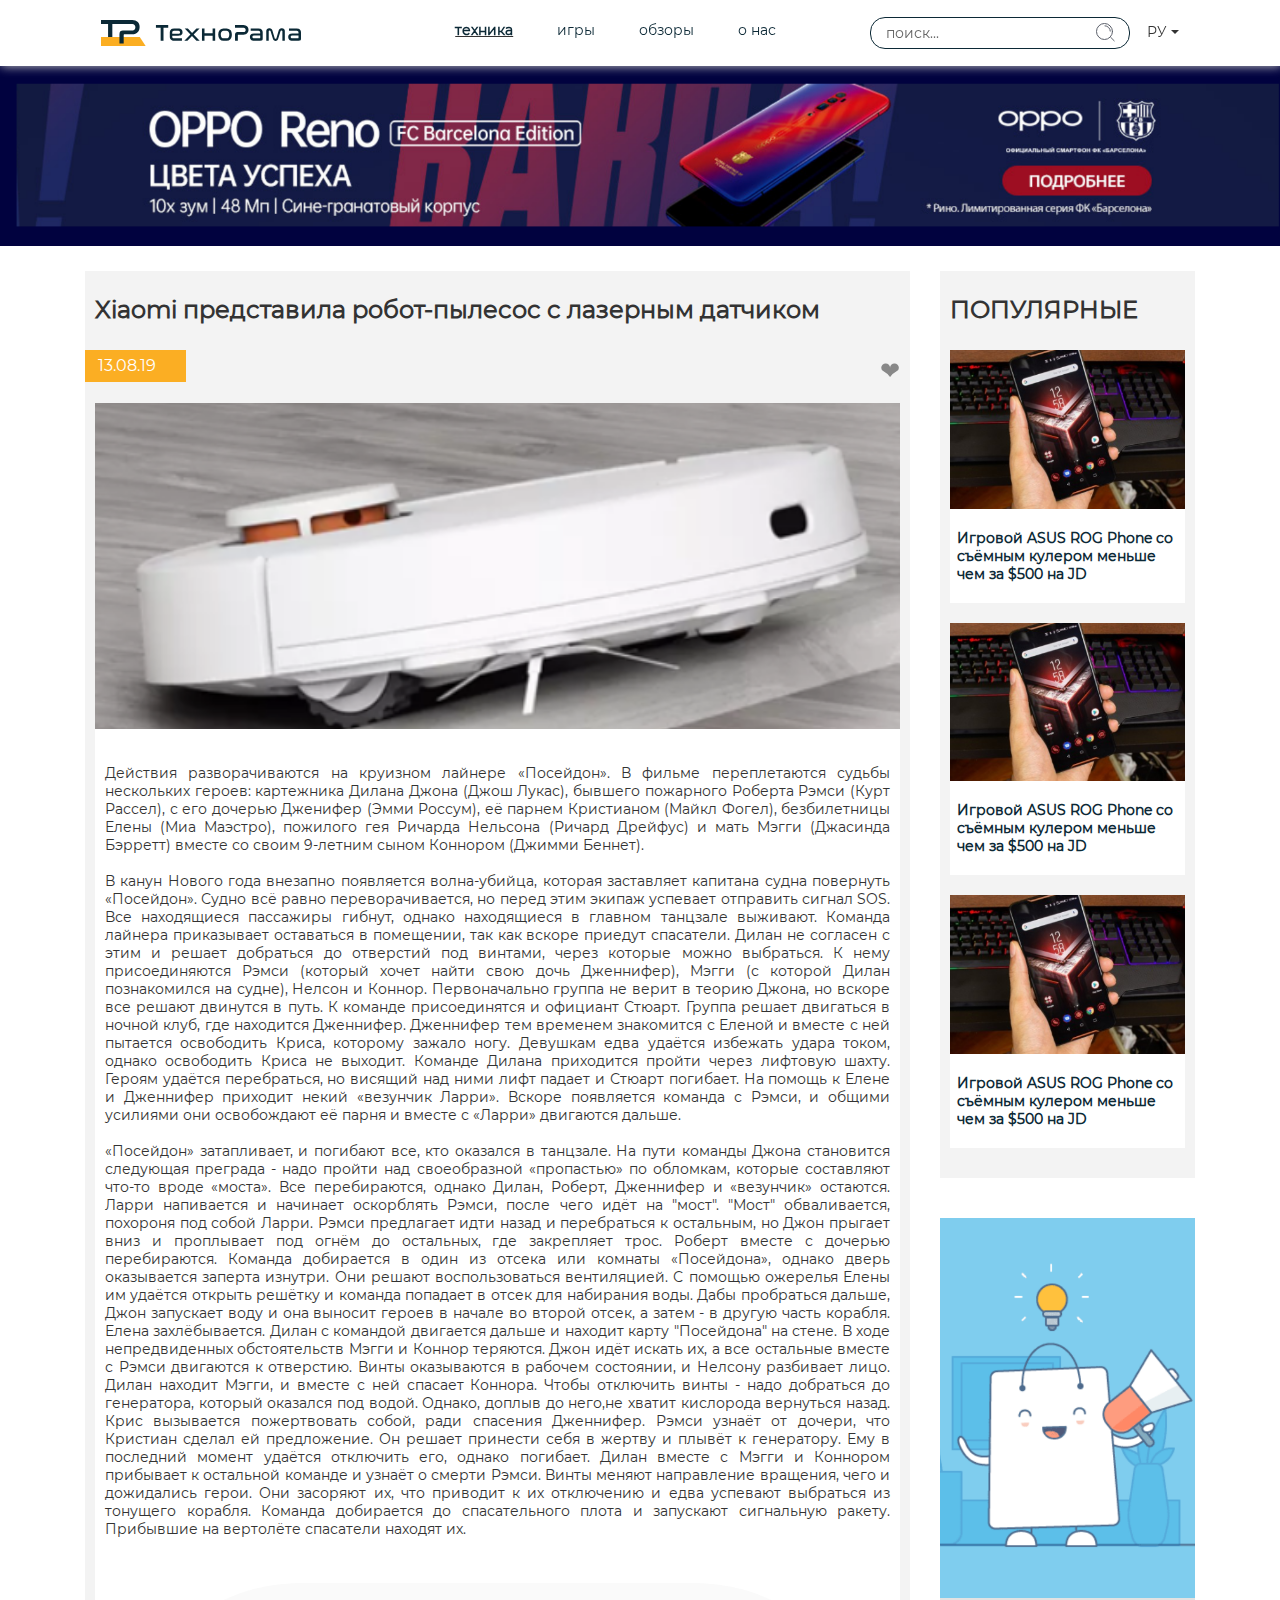
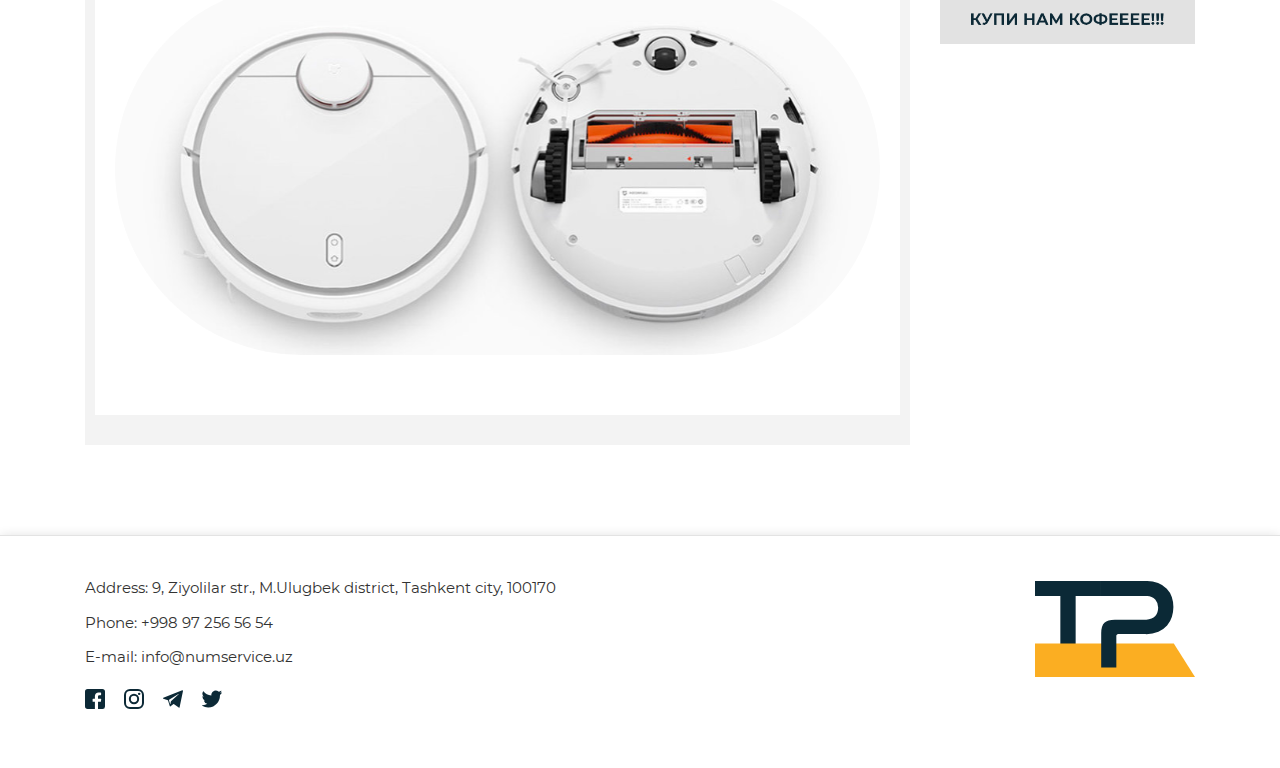
==== commit fa4a7da3: "Some changes by Shakhobiddin1" ====
--- a/news.html
+++ b/news.html
@@ -13,6 +13,7 @@
   <link rel="apple-touch-icon" sizes="180x180" href="img/favicon/apple-touch-icon-180x180.png">
   <meta name="theme-color" content="#000">
   <link rel="stylesheet" href="css/main.min.css">
+  <link rel="stylesheet" href="css/like_animation.css">
 
 </head>
 
@@ -77,13 +78,20 @@
             <div class="date">
               13.08.19
             </div>
+            <!-- <div style="display: flex;">
+              <button style="background: transparent;border: none;outline: none; cursor: pointer; ">
+                <input id="toggle-heart" type="checkbox" />
+                <label for="toggle-heart">❤</label>
+              </button>
+            </div> -->
             <div class="like">
-              <button>
-                <img src="img/like.svg" alt="">
+              <button style="background: transparent;border: none;outline: none; cursor: pointer; ">
+                <input id="toggle-heart" type="checkbox" />
+                <label for="toggle-heart">❤</label>
               </button>
-              <button>
+              <!-- <button>
                 <img src="img/share.svg" alt="">
-              </button>
+              </button> -->
             </div>
             <div class="news news_post">
               <img src="img/Post1.png" alt="" class="img-fluid single-news_img">
--- a/css/main.min.css
+++ b/css/main.min.css
@@ -1 +1 @@
-:root{--blue:#007bff;--indigo:#6610f2;--purple:#6f42c1;--pink:#e83e8c;--red:#dc3545;--orange:#fd7e14;--yellow:#ffc107;--green:#28a745;--teal:#20c997;--cyan:#17a2b8;--white:#fff;--gray:#6c757d;--gray-dark:#343a40;--primary:#007bff;--secondary:#6c757d;--success:#28a745;--info:#17a2b8;--warning:#ffc107;--danger:#dc3545;--light:#f8f9fa;--dark:#343a40;--breakpoint-xs:0;--breakpoint-sm:576px;--breakpoint-md:768px;--breakpoint-lg:992px;--breakpoint-xl:1200px;--font-family-sans-serif:-apple-system,BlinkMacSystemFont,"Segoe UI",Roboto,"Helvetica Neue",Arial,sans-serif,"Apple Color Emoji","Segoe UI Emoji","Segoe UI Symbol";--font-family-monospace:SFMono-Regular,Menlo,Monaco,Consolas,"Liberation Mono","Courier New",monospace}*,::after,::before{box-sizing:border-box}html{font-family:sans-serif;line-height:1.15;-webkit-text-size-adjust:100%;-ms-text-size-adjust:100%;-ms-overflow-style:scrollbar;-webkit-tap-highlight-color:transparent}@-ms-viewport{width:device-width}article,aside,dialog,figcaption,figure,footer,header,hgroup,main,nav,section{display:block}body{margin:0;font-family:-apple-system,BlinkMacSystemFont,"Segoe UI",Roboto,"Helvetica Neue",Arial,sans-serif,"Apple Color Emoji","Segoe UI Emoji","Segoe UI Symbol";font-size:1rem;font-weight:400;line-height:1.5;color:#212529;text-align:left;background-color:#fff}[tabindex="-1"]:focus{outline:0!important}hr{box-sizing:content-box;height:0;overflow:visible}h1,h2,h3,h4,h5,h6{margin-top:0;margin-bottom:.5rem}p{margin-top:0;margin-bottom:1rem}abbr[data-original-title],abbr[title]{text-decoration:underline;-webkit-text-decoration:underline dotted;text-decoration:underline dotted;cursor:help;border-bottom:0}address{margin-bottom:1rem;font-style:normal;line-height:inherit}dl,ol,ul{margin-top:0;margin-bottom:1rem}ol ol,ol ul,ul ol,ul ul{margin-bottom:0}dt{font-weight:700}dd{margin-bottom:.5rem;margin-left:0}blockquote{margin:0 0 1rem}dfn{font-style:italic}b,strong{font-weight:bolder}small{font-size:80%}sub,sup{position:relative;font-size:75%;line-height:0;vertical-align:baseline}sub{bottom:-.25em}sup{top:-.5em}a{color:#007bff;text-decoration:none;background-color:transparent;-webkit-text-decoration-skip:objects}a:hover{color:#0056b3;text-decoration:underline}a:not([href]):not([tabindex]){color:inherit;text-decoration:none}a:not([href]):not([tabindex]):focus,a:not([href]):not([tabindex]):hover{color:inherit;text-decoration:none}a:not([href]):not([tabindex]):focus{outline:0}code,kbd,pre,samp{font-family:monospace,monospace;font-size:1em}pre{margin-top:0;margin-bottom:1rem;overflow:auto;-ms-overflow-style:scrollbar}figure{margin:0 0 1rem}img{vertical-align:middle;border-style:none}svg:not(:root){overflow:hidden}table{border-collapse:collapse}caption{padding-top:.75rem;padding-bottom:.75rem;color:#6c757d;text-align:left;caption-side:bottom}th{text-align:inherit}label{display:inline-block;margin-bottom:.5rem}button{border-radius:0}button:focus{outline:1px dotted;outline:5px auto -webkit-focus-ring-color}button,input,optgroup,select,textarea{margin:0;font-family:inherit;font-size:inherit;line-height:inherit}button,input{overflow:visible}button,select{text-transform:none}[type=reset],[type=submit],button,html [type=button]{-webkit-appearance:button}[type=button]::-moz-focus-inner,[type=reset]::-moz-focus-inner,[type=submit]::-moz-focus-inner,button::-moz-focus-inner{padding:0;border-style:none}input[type=checkbox],input[type=radio]{box-sizing:border-box;padding:0}input[type=date],input[type=datetime-local],input[type=month],input[type=time]{-webkit-appearance:listbox}textarea{overflow:auto;resize:vertical}fieldset{min-width:0;padding:0;margin:0;border:0}legend{display:block;width:100%;max-width:100%;padding:0;margin-bottom:.5rem;font-size:1.5rem;line-height:inherit;color:inherit;white-space:normal}progress{vertical-align:baseline}[type=number]::-webkit-inner-spin-button,[type=number]::-webkit-outer-spin-button{height:auto}[type=search]{outline-offset:-2px;-webkit-appearance:none}[type=search]::-webkit-search-cancel-button,[type=search]::-webkit-search-decoration{-webkit-appearance:none}::-webkit-file-upload-button{font:inherit;-webkit-appearance:button}output{display:inline-block}summary{display:list-item;cursor:pointer}template{display:none}[hidden]{display:none!important}.h1,.h2,.h3,.h4,.h5,.h6,h1,h2,h3,h4,h5,h6{margin-bottom:.5rem;font-family:inherit;font-weight:500;line-height:1.2;color:inherit}.h1,h1{font-size:2.5rem}.h2,h2{font-size:2rem}.h3,h3{font-size:1.75rem}.h4,h4{font-size:1.5rem}.h5,h5{font-size:1.25rem}.h6,h6{font-size:1rem}.lead{font-size:1.25rem;font-weight:300}.display-1{font-size:6rem;font-weight:300;line-height:1.2}.display-2{font-size:5.5rem;font-weight:300;line-height:1.2}.display-3{font-size:4.5rem;font-weight:300;line-height:1.2}.display-4{font-size:3.5rem;font-weight:300;line-height:1.2}hr{margin-top:1rem;margin-bottom:1rem;border:0;border-top:1px solid rgba(0,0,0,.1)}.small,small{font-size:80%;font-weight:400}.mark,mark{padding:.2em;background-color:#fcf8e3}.list-unstyled{padding-left:0;list-style:none}.list-inline{padding-left:0;list-style:none}.list-inline-item{display:inline-block}.list-inline-item:not(:last-child){margin-right:.5rem}.initialism{font-size:90%;text-transform:uppercase}.blockquote{margin-bottom:1rem;font-size:1.25rem}.blockquote-footer{display:block;font-size:80%;color:#6c757d}.blockquote-footer::before{content:"\2014 \00A0"}.img-fluid{max-width:100%;height:auto}.img-thumbnail{padding:.25rem;background-color:#fff;border:1px solid #dee2e6;border-radius:.25rem;max-width:100%;height:auto}.figure{display:inline-block}.figure-img{margin-bottom:.5rem;line-height:1}.figure-caption{font-size:90%;color:#6c757d}code,kbd,pre,samp{font-family:SFMono-Regular,Menlo,Monaco,Consolas,"Liberation Mono","Courier New",monospace}code{font-size:87.5%;color:#e83e8c;word-break:break-word}a>code{color:inherit}kbd{padding:.2rem .4rem;font-size:87.5%;color:#fff;background-color:#212529;border-radius:.2rem}kbd kbd{padding:0;font-size:100%;font-weight:700}pre{display:block;font-size:87.5%;color:#212529}pre code{font-size:inherit;color:inherit;word-break:normal}.pre-scrollable{max-height:340px;overflow-y:scroll}.container{width:100%;padding-right:15px;padding-left:15px;margin-right:auto;margin-left:auto}@media (min-width:576px){.container{max-width:540px}}@media (min-width:768px){.container{max-width:720px}}@media (min-width:992px){.container{max-width:960px}}@media (min-width:1200px){.container{max-width:1140px}}.container-fluid{width:100%;padding-right:15px;padding-left:15px;margin-right:auto;margin-left:auto}.row{display:-ms-flexbox;display:flex;-ms-flex-wrap:wrap;flex-wrap:wrap;margin-right:-15px;margin-left:-15px}.no-gutters{margin-right:0;margin-left:0}.no-gutters>.col,.no-gutters>[class*=col-]{padding-right:0;padding-left:0}.col,.col-1,.col-10,.col-11,.col-12,.col-2,.col-3,.col-4,.col-5,.col-6,.col-7,.col-8,.col-9,.col-auto,.col-lg,.col-lg-1,.col-lg-10,.col-lg-11,.col-lg-12,.col-lg-2,.col-lg-3,.col-lg-4,.col-lg-5,.col-lg-6,.col-lg-7,.col-lg-8,.col-lg-9,.col-lg-auto,.col-md,.col-md-1,.col-md-10,.col-md-11,.col-md-12,.col-md-2,.col-md-3,.col-md-4,.col-md-5,.col-md-6,.col-md-7,.col-md-8,.col-md-9,.col-md-auto,.col-sm,.col-sm-1,.col-sm-10,.col-sm-11,.col-sm-12,.col-sm-2,.col-sm-3,.col-sm-4,.col-sm-5,.col-sm-6,.col-sm-7,.col-sm-8,.col-sm-9,.col-sm-auto,.col-xl,.col-xl-1,.col-xl-10,.col-xl-11,.col-xl-12,.col-xl-2,.col-xl-3,.col-xl-4,.col-xl-5,.col-xl-6,.col-xl-7,.col-xl-8,.col-xl-9,.col-xl-auto{position:relative;width:100%;min-height:1px;padding-right:15px;padding-left:15px}.col{-ms-flex-preferred-size:0;flex-basis:0;-ms-flex-positive:1;flex-grow:1;max-width:100%}.col-auto{-ms-flex:0 0 auto;flex:0 0 auto;width:auto;max-width:none}.col-1{-ms-flex:0 0 8.333333%;flex:0 0 8.333333%;max-width:8.333333%}.col-2{-ms-flex:0 0 16.666667%;flex:0 0 16.666667%;max-width:16.666667%}.col-3{-ms-flex:0 0 25%;flex:0 0 25%;max-width:25%}.col-4{-ms-flex:0 0 33.333333%;flex:0 0 33.333333%;max-width:33.333333%}.col-5{-ms-flex:0 0 41.666667%;flex:0 0 41.666667%;max-width:41.666667%}.col-6{-ms-flex:0 0 50%;flex:0 0 50%;max-width:50%}.col-7{-ms-flex:0 0 58.333333%;flex:0 0 58.333333%;max-width:58.333333%}.col-8{-ms-flex:0 0 66.666667%;flex:0 0 66.666667%;max-width:66.666667%}.col-9{-ms-flex:0 0 75%;flex:0 0 75%;max-width:75%}.col-10{-ms-flex:0 0 83.333333%;flex:0 0 83.333333%;max-width:83.333333%}.col-11{-ms-flex:0 0 91.666667%;flex:0 0 91.666667%;max-width:91.666667%}.col-12{-ms-flex:0 0 100%;flex:0 0 100%;max-width:100%}.order-first{-ms-flex-order:-1;order:-1}.order-last{-ms-flex-order:13;order:13}.order-0{-ms-flex-order:0;order:0}.order-1{-ms-flex-order:1;order:1}.order-2{-ms-flex-order:2;order:2}.order-3{-ms-flex-order:3;order:3}.order-4{-ms-flex-order:4;order:4}.order-5{-ms-flex-order:5;order:5}.order-6{-ms-flex-order:6;order:6}.order-7{-ms-flex-order:7;order:7}.order-8{-ms-flex-order:8;order:8}.order-9{-ms-flex-order:9;order:9}.order-10{-ms-flex-order:10;order:10}.order-11{-ms-flex-order:11;order:11}.order-12{-ms-flex-order:12;order:12}.offset-1{margin-left:8.333333%}.offset-2{margin-left:16.666667%}.offset-3{margin-left:25%}.offset-4{margin-left:33.333333%}.offset-5{margin-left:41.666667%}.offset-6{margin-left:50%}.offset-7{margin-left:58.333333%}.offset-8{margin-left:66.666667%}.offset-9{margin-left:75%}.offset-10{margin-left:83.333333%}.offset-11{margin-left:91.666667%}@media (min-width:576px){.col-sm{-ms-flex-preferred-size:0;flex-basis:0;-ms-flex-positive:1;flex-grow:1;max-width:100%}.col-sm-auto{-ms-flex:0 0 auto;flex:0 0 auto;width:auto;max-width:none}.col-sm-1{-ms-flex:0 0 8.333333%;flex:0 0 8.333333%;max-width:8.333333%}.col-sm-2{-ms-flex:0 0 16.666667%;flex:0 0 16.666667%;max-width:16.666667%}.col-sm-3{-ms-flex:0 0 25%;flex:0 0 25%;max-width:25%}.col-sm-4{-ms-flex:0 0 33.333333%;flex:0 0 33.333333%;max-width:33.333333%}.col-sm-5{-ms-flex:0 0 41.666667%;flex:0 0 41.666667%;max-width:41.666667%}.col-sm-6{-ms-flex:0 0 50%;flex:0 0 50%;max-width:50%}.col-sm-7{-ms-flex:0 0 58.333333%;flex:0 0 58.333333%;max-width:58.333333%}.col-sm-8{-ms-flex:0 0 66.666667%;flex:0 0 66.666667%;max-width:66.666667%}.col-sm-9{-ms-flex:0 0 75%;flex:0 0 75%;max-width:75%}.col-sm-10{-ms-flex:0 0 83.333333%;flex:0 0 83.333333%;max-width:83.333333%}.col-sm-11{-ms-flex:0 0 91.666667%;flex:0 0 91.666667%;max-width:91.666667%}.col-sm-12{-ms-flex:0 0 100%;flex:0 0 100%;max-width:100%}.order-sm-first{-ms-flex-order:-1;order:-1}.order-sm-last{-ms-flex-order:13;order:13}.order-sm-0{-ms-flex-order:0;order:0}.order-sm-1{-ms-flex-order:1;order:1}.order-sm-2{-ms-flex-order:2;order:2}.order-sm-3{-ms-flex-order:3;order:3}.order-sm-4{-ms-flex-order:4;order:4}.order-sm-5{-ms-flex-order:5;order:5}.order-sm-6{-ms-flex-order:6;order:6}.order-sm-7{-ms-flex-order:7;order:7}.order-sm-8{-ms-flex-order:8;order:8}.order-sm-9{-ms-flex-order:9;order:9}.order-sm-10{-ms-flex-order:10;order:10}.order-sm-11{-ms-flex-order:11;order:11}.order-sm-12{-ms-flex-order:12;order:12}.offset-sm-0{margin-left:0}.offset-sm-1{margin-left:8.333333%}.offset-sm-2{margin-left:16.666667%}.offset-sm-3{margin-left:25%}.offset-sm-4{margin-left:33.333333%}.offset-sm-5{margin-left:41.666667%}.offset-sm-6{margin-left:50%}.offset-sm-7{margin-left:58.333333%}.offset-sm-8{margin-left:66.666667%}.offset-sm-9{margin-left:75%}.offset-sm-10{margin-left:83.333333%}.offset-sm-11{margin-left:91.666667%}}@media (min-width:768px){.col-md{-ms-flex-preferred-size:0;flex-basis:0;-ms-flex-positive:1;flex-grow:1;max-width:100%}.col-md-auto{-ms-flex:0 0 auto;flex:0 0 auto;width:auto;max-width:none}.col-md-1{-ms-flex:0 0 8.333333%;flex:0 0 8.333333%;max-width:8.333333%}.col-md-2{-ms-flex:0 0 16.666667%;flex:0 0 16.666667%;max-width:16.666667%}.col-md-3{-ms-flex:0 0 25%;flex:0 0 25%;max-width:25%}.col-md-4{-ms-flex:0 0 33.333333%;flex:0 0 33.333333%;max-width:33.333333%}.col-md-5{-ms-flex:0 0 41.666667%;flex:0 0 41.666667%;max-width:41.666667%}.col-md-6{-ms-flex:0 0 50%;flex:0 0 50%;max-width:50%}.col-md-7{-ms-flex:0 0 58.333333%;flex:0 0 58.333333%;max-width:58.333333%}.col-md-8{-ms-flex:0 0 66.666667%;flex:0 0 66.666667%;max-width:66.666667%}.col-md-9{-ms-flex:0 0 75%;flex:0 0 75%;max-width:75%}.col-md-10{-ms-flex:0 0 83.333333%;flex:0 0 83.333333%;max-width:83.333333%}.col-md-11{-ms-flex:0 0 91.666667%;flex:0 0 91.666667%;max-width:91.666667%}.col-md-12{-ms-flex:0 0 100%;flex:0 0 100%;max-width:100%}.order-md-first{-ms-flex-order:-1;order:-1}.order-md-last{-ms-flex-order:13;order:13}.order-md-0{-ms-flex-order:0;order:0}.order-md-1{-ms-flex-order:1;order:1}.order-md-2{-ms-flex-order:2;order:2}.order-md-3{-ms-flex-order:3;order:3}.order-md-4{-ms-flex-order:4;order:4}.order-md-5{-ms-flex-order:5;order:5}.order-md-6{-ms-flex-order:6;order:6}.order-md-7{-ms-flex-order:7;order:7}.order-md-8{-ms-flex-order:8;order:8}.order-md-9{-ms-flex-order:9;order:9}.order-md-10{-ms-flex-order:10;order:10}.order-md-11{-ms-flex-order:11;order:11}.order-md-12{-ms-flex-order:12;order:12}.offset-md-0{margin-left:0}.offset-md-1{margin-left:8.333333%}.offset-md-2{margin-left:16.666667%}.offset-md-3{margin-left:25%}.offset-md-4{margin-left:33.333333%}.offset-md-5{margin-left:41.666667%}.offset-md-6{margin-left:50%}.offset-md-7{margin-left:58.333333%}.offset-md-8{margin-left:66.666667%}.offset-md-9{margin-left:75%}.offset-md-10{margin-left:83.333333%}.offset-md-11{margin-left:91.666667%}}@media (min-width:992px){.col-lg{-ms-flex-preferred-size:0;flex-basis:0;-ms-flex-positive:1;flex-grow:1;max-width:100%}.col-lg-auto{-ms-flex:0 0 auto;flex:0 0 auto;width:auto;max-width:none}.col-lg-1{-ms-flex:0 0 8.333333%;flex:0 0 8.333333%;max-width:8.333333%}.col-lg-2{-ms-flex:0 0 16.666667%;flex:0 0 16.666667%;max-width:16.666667%}.col-lg-3{-ms-flex:0 0 25%;flex:0 0 25%;max-width:25%}.col-lg-4{-ms-flex:0 0 33.333333%;flex:0 0 33.333333%;max-width:33.333333%}.col-lg-5{-ms-flex:0 0 41.666667%;flex:0 0 41.666667%;max-width:41.666667%}.col-lg-6{-ms-flex:0 0 50%;flex:0 0 50%;max-width:50%}.col-lg-7{-ms-flex:0 0 58.333333%;flex:0 0 58.333333%;max-width:58.333333%}.col-lg-8{-ms-flex:0 0 66.666667%;flex:0 0 66.666667%;max-width:66.666667%}.col-lg-9{-ms-flex:0 0 75%;flex:0 0 75%;max-width:75%}.col-lg-10{-ms-flex:0 0 83.333333%;flex:0 0 83.333333%;max-width:83.333333%}.col-lg-11{-ms-flex:0 0 91.666667%;flex:0 0 91.666667%;max-width:91.666667%}.col-lg-12{-ms-flex:0 0 100%;flex:0 0 100%;max-width:100%}.order-lg-first{-ms-flex-order:-1;order:-1}.order-lg-last{-ms-flex-order:13;order:13}.order-lg-0{-ms-flex-order:0;order:0}.order-lg-1{-ms-flex-order:1;order:1}.order-lg-2{-ms-flex-order:2;order:2}.order-lg-3{-ms-flex-order:3;order:3}.order-lg-4{-ms-flex-order:4;order:4}.order-lg-5{-ms-flex-order:5;order:5}.order-lg-6{-ms-flex-order:6;order:6}.order-lg-7{-ms-flex-order:7;order:7}.order-lg-8{-ms-flex-order:8;order:8}.order-lg-9{-ms-flex-order:9;order:9}.order-lg-10{-ms-flex-order:10;order:10}.order-lg-11{-ms-flex-order:11;order:11}.order-lg-12{-ms-flex-order:12;order:12}.offset-lg-0{margin-left:0}.offset-lg-1{margin-left:8.333333%}.offset-lg-2{margin-left:16.666667%}.offset-lg-3{margin-left:25%}.offset-lg-4{margin-left:33.333333%}.offset-lg-5{margin-left:41.666667%}.offset-lg-6{margin-left:50%}.offset-lg-7{margin-left:58.333333%}.offset-lg-8{margin-left:66.666667%}.offset-lg-9{margin-left:75%}.offset-lg-10{margin-left:83.333333%}.offset-lg-11{margin-left:91.666667%}}@media (min-width:1200px){.col-xl{-ms-flex-preferred-size:0;flex-basis:0;-ms-flex-positive:1;flex-grow:1;max-width:100%}.col-xl-auto{-ms-flex:0 0 auto;flex:0 0 auto;width:auto;max-width:none}.col-xl-1{-ms-flex:0 0 8.333333%;flex:0 0 8.333333%;max-width:8.333333%}.col-xl-2{-ms-flex:0 0 16.666667%;flex:0 0 16.666667%;max-width:16.666667%}.col-xl-3{-ms-flex:0 0 25%;flex:0 0 25%;max-width:25%}.col-xl-4{-ms-flex:0 0 33.333333%;flex:0 0 33.333333%;max-width:33.333333%}.col-xl-5{-ms-flex:0 0 41.666667%;flex:0 0 41.666667%;max-width:41.666667%}.col-xl-6{-ms-flex:0 0 50%;flex:0 0 50%;max-width:50%}.col-xl-7{-ms-flex:0 0 58.333333%;flex:0 0 58.333333%;max-width:58.333333%}.col-xl-8{-ms-flex:0 0 66.666667%;flex:0 0 66.666667%;max-width:66.666667%}.col-xl-9{-ms-flex:0 0 75%;flex:0 0 75%;max-width:75%}.col-xl-10{-ms-flex:0 0 83.333333%;flex:0 0 83.333333%;max-width:83.333333%}.col-xl-11{-ms-flex:0 0 91.666667%;flex:0 0 91.666667%;max-width:91.666667%}.col-xl-12{-ms-flex:0 0 100%;flex:0 0 100%;max-width:100%}.order-xl-first{-ms-flex-order:-1;order:-1}.order-xl-last{-ms-flex-order:13;order:13}.order-xl-0{-ms-flex-order:0;order:0}.order-xl-1{-ms-flex-order:1;order:1}.order-xl-2{-ms-flex-order:2;order:2}.order-xl-3{-ms-flex-order:3;order:3}.order-xl-4{-ms-flex-order:4;order:4}.order-xl-5{-ms-flex-order:5;order:5}.order-xl-6{-ms-flex-order:6;order:6}.order-xl-7{-ms-flex-order:7;order:7}.order-xl-8{-ms-flex-order:8;order:8}.order-xl-9{-ms-flex-order:9;order:9}.order-xl-10{-ms-flex-order:10;order:10}.order-xl-11{-ms-flex-order:11;order:11}.order-xl-12{-ms-flex-order:12;order:12}.offset-xl-0{margin-left:0}.offset-xl-1{margin-left:8.333333%}.offset-xl-2{margin-left:16.666667%}.offset-xl-3{margin-left:25%}.offset-xl-4{margin-left:33.333333%}.offset-xl-5{margin-left:41.666667%}.offset-xl-6{margin-left:50%}.offset-xl-7{margin-left:58.333333%}.offset-xl-8{margin-left:66.666667%}.offset-xl-9{margin-left:75%}.offset-xl-10{margin-left:83.333333%}.offset-xl-11{margin-left:91.666667%}}.table{width:100%;max-width:100%;margin-bottom:1rem;background-color:transparent}.table td,.table th{padding:.75rem;vertical-align:top;border-top:1px solid #dee2e6}.table thead th{vertical-align:bottom;border-bottom:2px solid #dee2e6}.table tbody+tbody{border-top:2px solid #dee2e6}.table .table{background-color:#fff}.table-sm td,.table-sm th{padding:.3rem}.table-bordered{border:1px solid #dee2e6}.table-bordered td,.table-bordered th{border:1px solid #dee2e6}.table-bordered thead td,.table-bordered thead th{border-bottom-width:2px}.table-borderless tbody+tbody,.table-borderless td,.table-borderless th,.table-borderless thead th{border:0}.table-striped tbody tr:nth-of-type(odd){background-color:rgba(0,0,0,.05)}.table-hover tbody tr:hover{background-color:rgba(0,0,0,.075)}.table-primary,.table-primary>td,.table-primary>th{background-color:#b8daff}.table-hover .table-primary:hover{background-color:#9fcdff}.table-hover .table-primary:hover>td,.table-hover .table-primary:hover>th{background-color:#9fcdff}.table-secondary,.table-secondary>td,.table-secondary>th{background-color:#d6d8db}.table-hover .table-secondary:hover{background-color:#c8cbcf}.table-hover .table-secondary:hover>td,.table-hover .table-secondary:hover>th{background-color:#c8cbcf}.table-success,.table-success>td,.table-success>th{background-color:#c3e6cb}.table-hover .table-success:hover{background-color:#b1dfbb}.table-hover .table-success:hover>td,.table-hover .table-success:hover>th{background-color:#b1dfbb}.table-info,.table-info>td,.table-info>th{background-color:#bee5eb}.table-hover .table-info:hover{background-color:#abdde5}.table-hover .table-info:hover>td,.table-hover .table-info:hover>th{background-color:#abdde5}.table-warning,.table-warning>td,.table-warning>th{background-color:#ffeeba}.table-hover .table-warning:hover{background-color:#ffe8a1}.table-hover .table-warning:hover>td,.table-hover .table-warning:hover>th{background-color:#ffe8a1}.table-danger,.table-danger>td,.table-danger>th{background-color:#f5c6cb}.table-hover .table-danger:hover{background-color:#f1b0b7}.table-hover .table-danger:hover>td,.table-hover .table-danger:hover>th{background-color:#f1b0b7}.table-light,.table-light>td,.table-light>th{background-color:#fdfdfe}.table-hover .table-light:hover{background-color:#ececf6}.table-hover .table-light:hover>td,.table-hover .table-light:hover>th{background-color:#ececf6}.table-dark,.table-dark>td,.table-dark>th{background-color:#c6c8ca}.table-hover .table-dark:hover{background-color:#b9bbbe}.table-hover .table-dark:hover>td,.table-hover .table-dark:hover>th{background-color:#b9bbbe}.table-active,.table-active>td,.table-active>th{background-color:rgba(0,0,0,.075)}.table-hover .table-active:hover{background-color:rgba(0,0,0,.075)}.table-hover .table-active:hover>td,.table-hover .table-active:hover>th{background-color:rgba(0,0,0,.075)}.table .thead-dark th{color:#fff;background-color:#212529;border-color:#32383e}.table .thead-light th{color:#495057;background-color:#e9ecef;border-color:#dee2e6}.table-dark{color:#fff;background-color:#212529}.table-dark td,.table-dark th,.table-dark thead th{border-color:#32383e}.table-dark.table-bordered{border:0}.table-dark.table-striped tbody tr:nth-of-type(odd){background-color:rgba(255,255,255,.05)}.table-dark.table-hover tbody tr:hover{background-color:rgba(255,255,255,.075)}@media (max-width:575.98px){.table-responsive-sm{display:block;width:100%;overflow-x:auto;-webkit-overflow-scrolling:touch;-ms-overflow-style:-ms-autohiding-scrollbar}.table-responsive-sm>.table-bordered{border:0}}@media (max-width:767.98px){.table-responsive-md{display:block;width:100%;overflow-x:auto;-webkit-overflow-scrolling:touch;-ms-overflow-style:-ms-autohiding-scrollbar}.table-responsive-md>.table-bordered{border:0}}@media (max-width:991.98px){.table-responsive-lg{display:block;width:100%;overflow-x:auto;-webkit-overflow-scrolling:touch;-ms-overflow-style:-ms-autohiding-scrollbar}.table-responsive-lg>.table-bordered{border:0}}@media (max-width:1199.98px){.table-responsive-xl{display:block;width:100%;overflow-x:auto;-webkit-overflow-scrolling:touch;-ms-overflow-style:-ms-autohiding-scrollbar}.table-responsive-xl>.table-bordered{border:0}}.table-responsive{display:block;width:100%;overflow-x:auto;-webkit-overflow-scrolling:touch;-ms-overflow-style:-ms-autohiding-scrollbar}.table-responsive>.table-bordered{border:0}.form-control{display:block;width:100%;padding:.375rem .75rem;font-size:1rem;line-height:1.5;color:#495057;background-color:#fff;background-clip:padding-box;border:1px solid #ced4da;border-radius:.25rem;transition:border-color .15s ease-in-out,box-shadow .15s ease-in-out}@media screen and (prefers-reduced-motion:reduce){.form-control{transition:none}}.form-control::-ms-expand{background-color:transparent;border:0}.form-control:focus{color:#495057;background-color:#fff;border-color:#80bdff;outline:0;box-shadow:0 0 0 .2rem rgba(0,123,255,.25)}.form-control::-webkit-input-placeholder{color:#6c757d;opacity:1}.form-control::-moz-placeholder{color:#6c757d;opacity:1}.form-control:-ms-input-placeholder{color:#6c757d;opacity:1}.form-control::-ms-input-placeholder{color:#6c757d;opacity:1}.form-control::placeholder{color:#6c757d;opacity:1}.form-control:disabled,.form-control[readonly]{background-color:#e9ecef;opacity:1}select.form-control:not([size]):not([multiple]){height:calc(2.25rem + 2px)}select.form-control:focus::-ms-value{color:#495057;background-color:#fff}.form-control-file,.form-control-range{display:block;width:100%}.col-form-label{padding-top:calc(.375rem + 1px);padding-bottom:calc(.375rem + 1px);margin-bottom:0;font-size:inherit;line-height:1.5}.col-form-label-lg{padding-top:calc(.5rem + 1px);padding-bottom:calc(.5rem + 1px);font-size:1.25rem;line-height:1.5}.col-form-label-sm{padding-top:calc(.25rem + 1px);padding-bottom:calc(.25rem + 1px);font-size:.875rem;line-height:1.5}.form-control-plaintext{display:block;width:100%;padding-top:.375rem;padding-bottom:.375rem;margin-bottom:0;line-height:1.5;color:#212529;background-color:transparent;border:solid transparent;border-width:1px 0}.form-control-plaintext.form-control-lg,.form-control-plaintext.form-control-sm,.input-group-lg>.form-control-plaintext.form-control,.input-group-lg>.input-group-append>.form-control-plaintext.btn,.input-group-lg>.input-group-append>.form-control-plaintext.input-group-text,.input-group-lg>.input-group-prepend>.form-control-plaintext.btn,.input-group-lg>.input-group-prepend>.form-control-plaintext.input-group-text,.input-group-sm>.form-control-plaintext.form-control,.input-group-sm>.input-group-append>.form-control-plaintext.btn,.input-group-sm>.input-group-append>.form-control-plaintext.input-group-text,.input-group-sm>.input-group-prepend>.form-control-plaintext.btn,.input-group-sm>.input-group-prepend>.form-control-plaintext.input-group-text{padding-right:0;padding-left:0}.form-control-sm,.input-group-sm>.form-control,.input-group-sm>.input-group-append>.btn,.input-group-sm>.input-group-append>.input-group-text,.input-group-sm>.input-group-prepend>.btn,.input-group-sm>.input-group-prepend>.input-group-text{padding:.25rem .5rem;font-size:.875rem;line-height:1.5;border-radius:.2rem}.input-group-sm>.input-group-append>select.btn:not([size]):not([multiple]),.input-group-sm>.input-group-append>select.input-group-text:not([size]):not([multiple]),.input-group-sm>.input-group-prepend>select.btn:not([size]):not([multiple]),.input-group-sm>.input-group-prepend>select.input-group-text:not([size]):not([multiple]),.input-group-sm>select.form-control:not([size]):not([multiple]),select.form-control-sm:not([size]):not([multiple]){height:calc(1.8125rem + 2px)}.form-control-lg,.input-group-lg>.form-control,.input-group-lg>.input-group-append>.btn,.input-group-lg>.input-group-append>.input-group-text,.input-group-lg>.input-group-prepend>.btn,.input-group-lg>.input-group-prepend>.input-group-text{padding:.5rem 1rem;font-size:1.25rem;line-height:1.5;border-radius:.3rem}.input-group-lg>.input-group-append>select.btn:not([size]):not([multiple]),.input-group-lg>.input-group-append>select.input-group-text:not([size]):not([multiple]),.input-group-lg>.input-group-prepend>select.btn:not([size]):not([multiple]),.input-group-lg>.input-group-prepend>select.input-group-text:not([size]):not([multiple]),.input-group-lg>select.form-control:not([size]):not([multiple]),select.form-control-lg:not([size]):not([multiple]){height:calc(2.875rem + 2px)}.form-group{margin-bottom:1rem}.form-text{display:block;margin-top:.25rem}.form-row{display:-ms-flexbox;display:flex;-ms-flex-wrap:wrap;flex-wrap:wrap;margin-right:-5px;margin-left:-5px}.form-row>.col,.form-row>[class*=col-]{padding-right:5px;padding-left:5px}.form-check{position:relative;display:block;padding-left:1.25rem}.form-check-input{position:absolute;margin-top:.3rem;margin-left:-1.25rem}.form-check-input:disabled~.form-check-label{color:#6c757d}.form-check-label{margin-bottom:0}.form-check-inline{display:-ms-inline-flexbox;display:inline-flex;-ms-flex-align:center;align-items:center;padding-left:0;margin-right:.75rem}.form-check-inline .form-check-input{position:static;margin-top:0;margin-right:.3125rem;margin-left:0}.valid-feedback{display:none;width:100%;margin-top:.25rem;font-size:80%;color:#28a745}.valid-tooltip{position:absolute;top:100%;z-index:5;display:none;max-width:100%;padding:.5rem;margin-top:.1rem;font-size:.875rem;line-height:1;color:#fff;background-color:rgba(40,167,69,.8);border-radius:.2rem}.custom-select.is-valid,.form-control.is-valid,.was-validated .custom-select:valid,.was-validated .form-control:valid{border-color:#28a745}.custom-select.is-valid:focus,.form-control.is-valid:focus,.was-validated .custom-select:valid:focus,.was-validated .form-control:valid:focus{border-color:#28a745;box-shadow:0 0 0 .2rem rgba(40,167,69,.25)}.custom-select.is-valid~.valid-feedback,.custom-select.is-valid~.valid-tooltip,.form-control.is-valid~.valid-feedback,.form-control.is-valid~.valid-tooltip,.was-validated .custom-select:valid~.valid-feedback,.was-validated .custom-select:valid~.valid-tooltip,.was-validated .form-control:valid~.valid-feedback,.was-validated .form-control:valid~.valid-tooltip{display:block}.form-check-input.is-valid~.form-check-label,.was-validated .form-check-input:valid~.form-check-label{color:#28a745}.form-check-input.is-valid~.valid-feedback,.form-check-input.is-valid~.valid-tooltip,.was-validated .form-check-input:valid~.valid-feedback,.was-validated .form-check-input:valid~.valid-tooltip{display:block}.custom-control-input.is-valid~.custom-control-label,.was-validated .custom-control-input:valid~.custom-control-label{color:#28a745}.custom-control-input.is-valid~.custom-control-label::before,.was-validated .custom-control-input:valid~.custom-control-label::before{background-color:#71dd8a}.custom-control-input.is-valid~.valid-feedback,.custom-control-input.is-valid~.valid-tooltip,.was-validated .custom-control-input:valid~.valid-feedback,.was-validated .custom-control-input:valid~.valid-tooltip{display:block}.custom-control-input.is-valid:checked~.custom-control-label::before,.was-validated .custom-control-input:valid:checked~.custom-control-label::before{background-color:#34ce57}.custom-control-input.is-valid:focus~.custom-control-label::before,.was-validated .custom-control-input:valid:focus~.custom-control-label::before{box-shadow:0 0 0 1px #fff,0 0 0 .2rem rgba(40,167,69,.25)}.custom-file-input.is-valid~.custom-file-label,.was-validated .custom-file-input:valid~.custom-file-label{border-color:#28a745}.custom-file-input.is-valid~.custom-file-label::before,.was-validated .custom-file-input:valid~.custom-file-label::before{border-color:inherit}.custom-file-input.is-valid~.valid-feedback,.custom-file-input.is-valid~.valid-tooltip,.was-validated .custom-file-input:valid~.valid-feedback,.was-validated .custom-file-input:valid~.valid-tooltip{display:block}.custom-file-input.is-valid:focus~.custom-file-label,.was-validated .custom-file-input:valid:focus~.custom-file-label{box-shadow:0 0 0 .2rem rgba(40,167,69,.25)}.invalid-feedback{display:none;width:100%;margin-top:.25rem;font-size:80%;color:#dc3545}.invalid-tooltip{position:absolute;top:100%;z-index:5;display:none;max-width:100%;padding:.5rem;margin-top:.1rem;font-size:.875rem;line-height:1;color:#fff;background-color:rgba(220,53,69,.8);border-radius:.2rem}.custom-select.is-invalid,.form-control.is-invalid,.was-validated .custom-select:invalid,.was-validated .form-control:invalid{border-color:#dc3545}.custom-select.is-invalid:focus,.form-control.is-invalid:focus,.was-validated .custom-select:invalid:focus,.was-validated .form-control:invalid:focus{border-color:#dc3545;box-shadow:0 0 0 .2rem rgba(220,53,69,.25)}.custom-select.is-invalid~.invalid-feedback,.custom-select.is-invalid~.invalid-tooltip,.form-control.is-invalid~.invalid-feedback,.form-control.is-invalid~.invalid-tooltip,.was-validated .custom-select:invalid~.invalid-feedback,.was-validated .custom-select:invalid~.invalid-tooltip,.was-validated .form-control:invalid~.invalid-feedback,.was-validated .form-control:invalid~.invalid-tooltip{display:block}.form-check-input.is-invalid~.form-check-label,.was-validated .form-check-input:invalid~.form-check-label{color:#dc3545}.form-check-input.is-invalid~.invalid-feedback,.form-check-input.is-invalid~.invalid-tooltip,.was-validated .form-check-input:invalid~.invalid-feedback,.was-validated .form-check-input:invalid~.invalid-tooltip{display:block}.custom-control-input.is-invalid~.custom-control-label,.was-validated .custom-control-input:invalid~.custom-control-label{color:#dc3545}.custom-control-input.is-invalid~.custom-control-label::before,.was-validated .custom-control-input:invalid~.custom-control-label::before{background-color:#efa2a9}.custom-control-input.is-invalid~.invalid-feedback,.custom-control-input.is-invalid~.invalid-tooltip,.was-validated .custom-control-input:invalid~.invalid-feedback,.was-validated .custom-control-input:invalid~.invalid-tooltip{display:block}.custom-control-input.is-invalid:checked~.custom-control-label::before,.was-validated .custom-control-input:invalid:checked~.custom-control-label::before{background-color:#e4606d}.custom-control-input.is-invalid:focus~.custom-control-label::before,.was-validated .custom-control-input:invalid:focus~.custom-control-label::before{box-shadow:0 0 0 1px #fff,0 0 0 .2rem rgba(220,53,69,.25)}.custom-file-input.is-invalid~.custom-file-label,.was-validated .custom-file-input:invalid~.custom-file-label{border-color:#dc3545}.custom-file-input.is-invalid~.custom-file-label::before,.was-validated .custom-file-input:invalid~.custom-file-label::before{border-color:inherit}.custom-file-input.is-invalid~.invalid-feedback,.custom-file-input.is-invalid~.invalid-tooltip,.was-validated .custom-file-input:invalid~.invalid-feedback,.was-validated .custom-file-input:invalid~.invalid-tooltip{display:block}.custom-file-input.is-invalid:focus~.custom-file-label,.was-validated .custom-file-input:invalid:focus~.custom-file-label{box-shadow:0 0 0 .2rem rgba(220,53,69,.25)}.form-inline{display:-ms-flexbox;display:flex;-ms-flex-flow:row wrap;flex-flow:row wrap;-ms-flex-align:center;align-items:center}.form-inline .form-check{width:100%}@media (min-width:576px){.form-inline label{display:-ms-flexbox;display:flex;-ms-flex-align:center;align-items:center;-ms-flex-pack:center;justify-content:center;margin-bottom:0}.form-inline .form-group{display:-ms-flexbox;display:flex;-ms-flex:0 0 auto;flex:0 0 auto;-ms-flex-flow:row wrap;flex-flow:row wrap;-ms-flex-align:center;align-items:center;margin-bottom:0}.form-inline .form-control{display:inline-block;width:auto;vertical-align:middle}.form-inline .form-control-plaintext{display:inline-block}.form-inline .custom-select,.form-inline .input-group{width:auto}.form-inline .form-check{display:-ms-flexbox;display:flex;-ms-flex-align:center;align-items:center;-ms-flex-pack:center;justify-content:center;width:auto;padding-left:0}.form-inline .form-check-input{position:relative;margin-top:0;margin-right:.25rem;margin-left:0}.form-inline .custom-control{-ms-flex-align:center;align-items:center;-ms-flex-pack:center;justify-content:center}.form-inline .custom-control-label{margin-bottom:0}}.btn{display:inline-block;font-weight:400;text-align:center;white-space:nowrap;vertical-align:middle;-webkit-user-select:none;-moz-user-select:none;-ms-user-select:none;user-select:none;border:1px solid transparent;padding:.375rem .75rem;font-size:1rem;line-height:1.5;border-radius:.25rem;transition:color .15s ease-in-out,background-color .15s ease-in-out,border-color .15s ease-in-out,box-shadow .15s ease-in-out}@media screen and (prefers-reduced-motion:reduce){.btn{transition:none}}.btn:focus,.btn:hover{text-decoration:none}.btn.focus,.btn:focus{outline:0;box-shadow:0 0 0 .2rem rgba(0,123,255,.25)}.btn.disabled,.btn:disabled{opacity:.65}.btn:not(:disabled):not(.disabled){cursor:pointer}.btn:not(:disabled):not(.disabled).active,.btn:not(:disabled):not(.disabled):active{background-image:none}a.btn.disabled,fieldset:disabled a.btn{pointer-events:none}.btn-primary{color:#fff;background-color:#007bff;border-color:#007bff}.btn-primary:hover{color:#fff;background-color:#0069d9;border-color:#0062cc}.btn-primary.focus,.btn-primary:focus{box-shadow:0 0 0 .2rem rgba(0,123,255,.5)}.btn-primary.disabled,.btn-primary:disabled{color:#fff;background-color:#007bff;border-color:#007bff}.btn-primary:not(:disabled):not(.disabled).active,.btn-primary:not(:disabled):not(.disabled):active,.show>.btn-primary.dropdown-toggle{color:#fff;background-color:#0062cc;border-color:#005cbf}.btn-primary:not(:disabled):not(.disabled).active:focus,.btn-primary:not(:disabled):not(.disabled):active:focus,.show>.btn-primary.dropdown-toggle:focus{box-shadow:0 0 0 .2rem rgba(0,123,255,.5)}.btn-secondary{color:#fff;background-color:#6c757d;border-color:#6c757d}.btn-secondary:hover{color:#fff;background-color:#5a6268;border-color:#545b62}.btn-secondary.focus,.btn-secondary:focus{box-shadow:0 0 0 .2rem rgba(108,117,125,.5)}.btn-secondary.disabled,.btn-secondary:disabled{color:#fff;background-color:#6c757d;border-color:#6c757d}.btn-secondary:not(:disabled):not(.disabled).active,.btn-secondary:not(:disabled):not(.disabled):active,.show>.btn-secondary.dropdown-toggle{color:#fff;background-color:#545b62;border-color:#4e555b}.btn-secondary:not(:disabled):not(.disabled).active:focus,.btn-secondary:not(:disabled):not(.disabled):active:focus,.show>.btn-secondary.dropdown-toggle:focus{box-shadow:0 0 0 .2rem rgba(108,117,125,.5)}.btn-success{color:#fff;background-color:#28a745;border-color:#28a745}.btn-success:hover{color:#fff;background-color:#218838;border-color:#1e7e34}.btn-success.focus,.btn-success:focus{box-shadow:0 0 0 .2rem rgba(40,167,69,.5)}.btn-success.disabled,.btn-success:disabled{color:#fff;background-color:#28a745;border-color:#28a745}.btn-success:not(:disabled):not(.disabled).active,.btn-success:not(:disabled):not(.disabled):active,.show>.btn-success.dropdown-toggle{color:#fff;background-color:#1e7e34;border-color:#1c7430}.btn-success:not(:disabled):not(.disabled).active:focus,.btn-success:not(:disabled):not(.disabled):active:focus,.show>.btn-success.dropdown-toggle:focus{box-shadow:0 0 0 .2rem rgba(40,167,69,.5)}.btn-info{color:#fff;background-color:#17a2b8;border-color:#17a2b8}.btn-info:hover{color:#fff;background-color:#138496;border-color:#117a8b}.btn-info.focus,.btn-info:focus{box-shadow:0 0 0 .2rem rgba(23,162,184,.5)}.btn-info.disabled,.btn-info:disabled{color:#fff;background-color:#17a2b8;border-color:#17a2b8}.btn-info:not(:disabled):not(.disabled).active,.btn-info:not(:disabled):not(.disabled):active,.show>.btn-info.dropdown-toggle{color:#fff;background-color:#117a8b;border-color:#10707f}.btn-info:not(:disabled):not(.disabled).active:focus,.btn-info:not(:disabled):not(.disabled):active:focus,.show>.btn-info.dropdown-toggle:focus{box-shadow:0 0 0 .2rem rgba(23,162,184,.5)}.btn-warning{color:#212529;background-color:#ffc107;border-color:#ffc107}.btn-warning:hover{color:#212529;background-color:#e0a800;border-color:#d39e00}.btn-warning.focus,.btn-warning:focus{box-shadow:0 0 0 .2rem rgba(255,193,7,.5)}.btn-warning.disabled,.btn-warning:disabled{color:#212529;background-color:#ffc107;border-color:#ffc107}.btn-warning:not(:disabled):not(.disabled).active,.btn-warning:not(:disabled):not(.disabled):active,.show>.btn-warning.dropdown-toggle{color:#212529;background-color:#d39e00;border-color:#c69500}.btn-warning:not(:disabled):not(.disabled).active:focus,.btn-warning:not(:disabled):not(.disabled):active:focus,.show>.btn-warning.dropdown-toggle:focus{box-shadow:0 0 0 .2rem rgba(255,193,7,.5)}.btn-danger{color:#fff;background-color:#dc3545;border-color:#dc3545}.btn-danger:hover{color:#fff;background-color:#c82333;border-color:#bd2130}.btn-danger.focus,.btn-danger:focus{box-shadow:0 0 0 .2rem rgba(220,53,69,.5)}.btn-danger.disabled,.btn-danger:disabled{color:#fff;background-color:#dc3545;border-color:#dc3545}.btn-danger:not(:disabled):not(.disabled).active,.btn-danger:not(:disabled):not(.disabled):active,.show>.btn-danger.dropdown-toggle{color:#fff;background-color:#bd2130;border-color:#b21f2d}.btn-danger:not(:disabled):not(.disabled).active:focus,.btn-danger:not(:disabled):not(.disabled):active:focus,.show>.btn-danger.dropdown-toggle:focus{box-shadow:0 0 0 .2rem rgba(220,53,69,.5)}.btn-light{color:#212529;background-color:#f8f9fa;border-color:#f8f9fa}.btn-light:hover{color:#212529;background-color:#e2e6ea;border-color:#dae0e5}.btn-light.focus,.btn-light:focus{box-shadow:0 0 0 .2rem rgba(248,249,250,.5)}.btn-light.disabled,.btn-light:disabled{color:#212529;background-color:#f8f9fa;border-color:#f8f9fa}.btn-light:not(:disabled):not(.disabled).active,.btn-light:not(:disabled):not(.disabled):active,.show>.btn-light.dropdown-toggle{color:#212529;background-color:#dae0e5;border-color:#d3d9df}.btn-light:not(:disabled):not(.disabled).active:focus,.btn-light:not(:disabled):not(.disabled):active:focus,.show>.btn-light.dropdown-toggle:focus{box-shadow:0 0 0 .2rem rgba(248,249,250,.5)}.btn-dark{color:#fff;background-color:#343a40;border-color:#343a40}.btn-dark:hover{color:#fff;background-color:#23272b;border-color:#1d2124}.btn-dark.focus,.btn-dark:focus{box-shadow:0 0 0 .2rem rgba(52,58,64,.5)}.btn-dark.disabled,.btn-dark:disabled{color:#fff;background-color:#343a40;border-color:#343a40}.btn-dark:not(:disabled):not(.disabled).active,.btn-dark:not(:disabled):not(.disabled):active,.show>.btn-dark.dropdown-toggle{color:#fff;background-color:#1d2124;border-color:#171a1d}.btn-dark:not(:disabled):not(.disabled).active:focus,.btn-dark:not(:disabled):not(.disabled):active:focus,.show>.btn-dark.dropdown-toggle:focus{box-shadow:0 0 0 .2rem rgba(52,58,64,.5)}.btn-outline-primary{color:#007bff;background-color:transparent;background-image:none;border-color:#007bff}.btn-outline-primary:hover{color:#fff;background-color:#007bff;border-color:#007bff}.btn-outline-primary.focus,.btn-outline-primary:focus{box-shadow:0 0 0 .2rem rgba(0,123,255,.5)}.btn-outline-primary.disabled,.btn-outline-primary:disabled{color:#007bff;background-color:transparent}.btn-outline-primary:not(:disabled):not(.disabled).active,.btn-outline-primary:not(:disabled):not(.disabled):active,.show>.btn-outline-primary.dropdown-toggle{color:#fff;background-color:#007bff;border-color:#007bff}.btn-outline-primary:not(:disabled):not(.disabled).active:focus,.btn-outline-primary:not(:disabled):not(.disabled):active:focus,.show>.btn-outline-primary.dropdown-toggle:focus{box-shadow:0 0 0 .2rem rgba(0,123,255,.5)}.btn-outline-secondary{color:#6c757d;background-color:transparent;background-image:none;border-color:#6c757d}.btn-outline-secondary:hover{color:#fff;background-color:#6c757d;border-color:#6c757d}.btn-outline-secondary.focus,.btn-outline-secondary:focus{box-shadow:0 0 0 .2rem rgba(108,117,125,.5)}.btn-outline-secondary.disabled,.btn-outline-secondary:disabled{color:#6c757d;background-color:transparent}.btn-outline-secondary:not(:disabled):not(.disabled).active,.btn-outline-secondary:not(:disabled):not(.disabled):active,.show>.btn-outline-secondary.dropdown-toggle{color:#fff;background-color:#6c757d;border-color:#6c757d}.btn-outline-secondary:not(:disabled):not(.disabled).active:focus,.btn-outline-secondary:not(:disabled):not(.disabled):active:focus,.show>.btn-outline-secondary.dropdown-toggle:focus{box-shadow:0 0 0 .2rem rgba(108,117,125,.5)}.btn-outline-success{color:#28a745;background-color:transparent;background-image:none;border-color:#28a745}.btn-outline-success:hover{color:#fff;background-color:#28a745;border-color:#28a745}.btn-outline-success.focus,.btn-outline-success:focus{box-shadow:0 0 0 .2rem rgba(40,167,69,.5)}.btn-outline-success.disabled,.btn-outline-success:disabled{color:#28a745;background-color:transparent}.btn-outline-success:not(:disabled):not(.disabled).active,.btn-outline-success:not(:disabled):not(.disabled):active,.show>.btn-outline-success.dropdown-toggle{color:#fff;background-color:#28a745;border-color:#28a745}.btn-outline-success:not(:disabled):not(.disabled).active:focus,.btn-outline-success:not(:disabled):not(.disabled):active:focus,.show>.btn-outline-success.dropdown-toggle:focus{box-shadow:0 0 0 .2rem rgba(40,167,69,.5)}.btn-outline-info{color:#17a2b8;background-color:transparent;background-image:none;border-color:#17a2b8}.btn-outline-info:hover{color:#fff;background-color:#17a2b8;border-color:#17a2b8}.btn-outline-info.focus,.btn-outline-info:focus{box-shadow:0 0 0 .2rem rgba(23,162,184,.5)}.btn-outline-info.disabled,.btn-outline-info:disabled{color:#17a2b8;background-color:transparent}.btn-outline-info:not(:disabled):not(.disabled).active,.btn-outline-info:not(:disabled):not(.disabled):active,.show>.btn-outline-info.dropdown-toggle{color:#fff;background-color:#17a2b8;border-color:#17a2b8}.btn-outline-info:not(:disabled):not(.disabled).active:focus,.btn-outline-info:not(:disabled):not(.disabled):active:focus,.show>.btn-outline-info.dropdown-toggle:focus{box-shadow:0 0 0 .2rem rgba(23,162,184,.5)}.btn-outline-warning{color:#ffc107;background-color:transparent;background-image:none;border-color:#ffc107}.btn-outline-warning:hover{color:#212529;background-color:#ffc107;border-color:#ffc107}.btn-outline-warning.focus,.btn-outline-warning:focus{box-shadow:0 0 0 .2rem rgba(255,193,7,.5)}.btn-outline-warning.disabled,.btn-outline-warning:disabled{color:#ffc107;background-color:transparent}.btn-outline-warning:not(:disabled):not(.disabled).active,.btn-outline-warning:not(:disabled):not(.disabled):active,.show>.btn-outline-warning.dropdown-toggle{color:#212529;background-color:#ffc107;border-color:#ffc107}.btn-outline-warning:not(:disabled):not(.disabled).active:focus,.btn-outline-warning:not(:disabled):not(.disabled):active:focus,.show>.btn-outline-warning.dropdown-toggle:focus{box-shadow:0 0 0 .2rem rgba(255,193,7,.5)}.btn-outline-danger{color:#dc3545;background-color:transparent;background-image:none;border-color:#dc3545}.btn-outline-danger:hover{color:#fff;background-color:#dc3545;border-color:#dc3545}.btn-outline-danger.focus,.btn-outline-danger:focus{box-shadow:0 0 0 .2rem rgba(220,53,69,.5)}.btn-outline-danger.disabled,.btn-outline-danger:disabled{color:#dc3545;background-color:transparent}.btn-outline-danger:not(:disabled):not(.disabled).active,.btn-outline-danger:not(:disabled):not(.disabled):active,.show>.btn-outline-danger.dropdown-toggle{color:#fff;background-color:#dc3545;border-color:#dc3545}.btn-outline-danger:not(:disabled):not(.disabled).active:focus,.btn-outline-danger:not(:disabled):not(.disabled):active:focus,.show>.btn-outline-danger.dropdown-toggle:focus{box-shadow:0 0 0 .2rem rgba(220,53,69,.5)}.btn-outline-light{color:#f8f9fa;background-color:transparent;background-image:none;border-color:#f8f9fa}.btn-outline-light:hover{color:#212529;background-color:#f8f9fa;border-color:#f8f9fa}.btn-outline-light.focus,.btn-outline-light:focus{box-shadow:0 0 0 .2rem rgba(248,249,250,.5)}.btn-outline-light.disabled,.btn-outline-light:disabled{color:#f8f9fa;background-color:transparent}.btn-outline-light:not(:disabled):not(.disabled).active,.btn-outline-light:not(:disabled):not(.disabled):active,.show>.btn-outline-light.dropdown-toggle{color:#212529;background-color:#f8f9fa;border-color:#f8f9fa}.btn-outline-light:not(:disabled):not(.disabled).active:focus,.btn-outline-light:not(:disabled):not(.disabled):active:focus,.show>.btn-outline-light.dropdown-toggle:focus{box-shadow:0 0 0 .2rem rgba(248,249,250,.5)}.btn-outline-dark{color:#343a40;background-color:transparent;background-image:none;border-color:#343a40}.btn-outline-dark:hover{color:#fff;background-color:#343a40;border-color:#343a40}.btn-outline-dark.focus,.btn-outline-dark:focus{box-shadow:0 0 0 .2rem rgba(52,58,64,.5)}.btn-outline-dark.disabled,.btn-outline-dark:disabled{color:#343a40;background-color:transparent}.btn-outline-dark:not(:disabled):not(.disabled).active,.btn-outline-dark:not(:disabled):not(.disabled):active,.show>.btn-outline-dark.dropdown-toggle{color:#fff;background-color:#343a40;border-color:#343a40}.btn-outline-dark:not(:disabled):not(.disabled).active:focus,.btn-outline-dark:not(:disabled):not(.disabled):active:focus,.show>.btn-outline-dark.dropdown-toggle:focus{box-shadow:0 0 0 .2rem rgba(52,58,64,.5)}.btn-link{font-weight:400;color:#007bff;background-color:transparent}.btn-link:hover{color:#0056b3;text-decoration:underline;background-color:transparent;border-color:transparent}.btn-link.focus,.btn-link:focus{text-decoration:underline;border-color:transparent;box-shadow:none}.btn-link.disabled,.btn-link:disabled{color:#6c757d;pointer-events:none}.btn-group-lg>.btn,.btn-lg{padding:.5rem 1rem;font-size:1.25rem;line-height:1.5;border-radius:.3rem}.btn-group-sm>.btn,.btn-sm{padding:.25rem .5rem;font-size:.875rem;line-height:1.5;border-radius:.2rem}.btn-block{display:block;width:100%}.btn-block+.btn-block{margin-top:.5rem}input[type=button].btn-block,input[type=reset].btn-block,input[type=submit].btn-block{width:100%}.fade{transition:opacity .15s linear}@media screen and (prefers-reduced-motion:reduce){.fade{transition:none}}.fade:not(.show){opacity:0}.collapse:not(.show){display:none}.collapsing{position:relative;height:0;overflow:hidden;transition:height .35s ease}@media screen and (prefers-reduced-motion:reduce){.collapsing{transition:none}}.dropdown,.dropleft,.dropright,.dropup{position:relative}.dropdown-toggle::after{display:inline-block;width:0;height:0;margin-left:.255em;vertical-align:.255em;content:"";border-top:.3em solid;border-right:.3em solid transparent;border-bottom:0;border-left:.3em solid transparent}.dropdown-toggle:empty::after{margin-left:0}.dropdown-menu{position:absolute;top:100%;left:0;z-index:1000;display:none;float:left;min-width:10rem;padding:.5rem 0;margin:.125rem 0 0;font-size:1rem;color:#212529;text-align:left;list-style:none;background-color:#fff;background-clip:padding-box;border:1px solid rgba(0,0,0,.15);border-radius:.25rem}.dropdown-menu-right{right:0;left:auto}.dropup .dropdown-menu{top:auto;bottom:100%;margin-top:0;margin-bottom:.125rem}.dropup .dropdown-toggle::after{display:inline-block;width:0;height:0;margin-left:.255em;vertical-align:.255em;content:"";border-top:0;border-right:.3em solid transparent;border-bottom:.3em solid;border-left:.3em solid transparent}.dropup .dropdown-toggle:empty::after{margin-left:0}.dropright .dropdown-menu{top:0;right:auto;left:100%;margin-top:0;margin-left:.125rem}.dropright .dropdown-toggle::after{display:inline-block;width:0;height:0;margin-left:.255em;vertical-align:.255em;content:"";border-top:.3em solid transparent;border-right:0;border-bottom:.3em solid transparent;border-left:.3em solid}.dropright .dropdown-toggle:empty::after{margin-left:0}.dropright .dropdown-toggle::after{vertical-align:0}.dropleft .dropdown-menu{top:0;right:100%;left:auto;margin-top:0;margin-right:.125rem}.dropleft .dropdown-toggle::after{display:inline-block;width:0;height:0;margin-left:.255em;vertical-align:.255em;content:""}.dropleft .dropdown-toggle::after{display:none}.dropleft .dropdown-toggle::before{display:inline-block;width:0;height:0;margin-right:.255em;vertical-align:.255em;content:"";border-top:.3em solid transparent;border-right:.3em solid;border-bottom:.3em solid transparent}.dropleft .dropdown-toggle:empty::after{margin-left:0}.dropleft .dropdown-toggle::before{vertical-align:0}.dropdown-menu[x-placement^=bottom],.dropdown-menu[x-placement^=left],.dropdown-menu[x-placement^=right],.dropdown-menu[x-placement^=top]{right:auto;bottom:auto}.dropdown-divider{height:0;margin:.5rem 0;overflow:hidden;border-top:1px solid #e9ecef}.dropdown-item{display:block;width:100%;padding:.25rem 1.5rem;clear:both;font-weight:400;color:#212529;text-align:inherit;white-space:nowrap;background-color:transparent;border:0}.dropdown-item:focus,.dropdown-item:hover{color:#16181b;text-decoration:none;background-color:#f8f9fa}.dropdown-item.active,.dropdown-item:active{color:#fff;text-decoration:none;background-color:#007bff}.dropdown-item.disabled,.dropdown-item:disabled{color:#6c757d;background-color:transparent}.dropdown-menu.show{display:block}.dropdown-header{display:block;padding:.5rem 1.5rem;margin-bottom:0;font-size:.875rem;color:#6c757d;white-space:nowrap}.dropdown-item-text{display:block;padding:.25rem 1.5rem;color:#212529}.btn-group,.btn-group-vertical{position:relative;display:-ms-inline-flexbox;display:inline-flex;vertical-align:middle}.btn-group-vertical>.btn,.btn-group>.btn{position:relative;-ms-flex:0 1 auto;flex:0 1 auto}.btn-group-vertical>.btn:hover,.btn-group>.btn:hover{z-index:1}.btn-group-vertical>.btn.active,.btn-group-vertical>.btn:active,.btn-group-vertical>.btn:focus,.btn-group>.btn.active,.btn-group>.btn:active,.btn-group>.btn:focus{z-index:1}.btn-group .btn+.btn,.btn-group .btn+.btn-group,.btn-group .btn-group+.btn,.btn-group .btn-group+.btn-group,.btn-group-vertical .btn+.btn,.btn-group-vertical .btn+.btn-group,.btn-group-vertical .btn-group+.btn,.btn-group-vertical .btn-group+.btn-group{margin-left:-1px}.btn-toolbar{display:-ms-flexbox;display:flex;-ms-flex-wrap:wrap;flex-wrap:wrap;-ms-flex-pack:start;justify-content:flex-start}.btn-toolbar .input-group{width:auto}.btn-group>.btn:first-child{margin-left:0}.btn-group>.btn-group:not(:last-child)>.btn,.btn-group>.btn:not(:last-child):not(.dropdown-toggle){border-top-right-radius:0;border-bottom-right-radius:0}.btn-group>.btn-group:not(:first-child)>.btn,.btn-group>.btn:not(:first-child){border-top-left-radius:0;border-bottom-left-radius:0}.dropdown-toggle-split{padding-right:.5625rem;padding-left:.5625rem}.dropdown-toggle-split::after,.dropright .dropdown-toggle-split::after,.dropup .dropdown-toggle-split::after{margin-left:0}.dropleft .dropdown-toggle-split::before{margin-right:0}.btn-group-sm>.btn+.dropdown-toggle-split,.btn-sm+.dropdown-toggle-split{padding-right:.375rem;padding-left:.375rem}.btn-group-lg>.btn+.dropdown-toggle-split,.btn-lg+.dropdown-toggle-split{padding-right:.75rem;padding-left:.75rem}.btn-group-vertical{-ms-flex-direction:column;flex-direction:column;-ms-flex-align:start;align-items:flex-start;-ms-flex-pack:center;justify-content:center}.btn-group-vertical .btn,.btn-group-vertical .btn-group{width:100%}.btn-group-vertical>.btn+.btn,.btn-group-vertical>.btn+.btn-group,.btn-group-vertical>.btn-group+.btn,.btn-group-vertical>.btn-group+.btn-group{margin-top:-1px;margin-left:0}.btn-group-vertical>.btn-group:not(:last-child)>.btn,.btn-group-vertical>.btn:not(:last-child):not(.dropdown-toggle){border-bottom-right-radius:0;border-bottom-left-radius:0}.btn-group-vertical>.btn-group:not(:first-child)>.btn,.btn-group-vertical>.btn:not(:first-child){border-top-left-radius:0;border-top-right-radius:0}.btn-group-toggle>.btn,.btn-group-toggle>.btn-group>.btn{margin-bottom:0}.btn-group-toggle>.btn input[type=checkbox],.btn-group-toggle>.btn input[type=radio],.btn-group-toggle>.btn-group>.btn input[type=checkbox],.btn-group-toggle>.btn-group>.btn input[type=radio]{position:absolute;clip:rect(0,0,0,0);pointer-events:none}.input-group{position:relative;display:-ms-flexbox;display:flex;-ms-flex-wrap:wrap;flex-wrap:wrap;-ms-flex-align:stretch;align-items:stretch;width:100%}.input-group>.custom-file,.input-group>.custom-select,.input-group>.form-control{position:relative;-ms-flex:1 1 auto;flex:1 1 auto;width:1%;margin-bottom:0}.input-group>.custom-file:focus,.input-group>.custom-select:focus,.input-group>.form-control:focus{z-index:3}.input-group>.custom-file+.custom-file,.input-group>.custom-file+.custom-select,.input-group>.custom-file+.form-control,.input-group>.custom-select+.custom-file,.input-group>.custom-select+.custom-select,.input-group>.custom-select+.form-control,.input-group>.form-control+.custom-file,.input-group>.form-control+.custom-select,.input-group>.form-control+.form-control{margin-left:-1px}.input-group>.custom-select:not(:last-child),.input-group>.form-control:not(:last-child){border-top-right-radius:0;border-bottom-right-radius:0}.input-group>.custom-select:not(:first-child),.input-group>.form-control:not(:first-child){border-top-left-radius:0;border-bottom-left-radius:0}.input-group>.custom-file{display:-ms-flexbox;display:flex;-ms-flex-align:center;align-items:center}.input-group>.custom-file:not(:last-child) .custom-file-label,.input-group>.custom-file:not(:last-child) .custom-file-label::after{border-top-right-radius:0;border-bottom-right-radius:0}.input-group>.custom-file:not(:first-child) .custom-file-label,.input-group>.custom-file:not(:first-child) .custom-file-label::after{border-top-left-radius:0;border-bottom-left-radius:0}.input-group-append,.input-group-prepend{display:-ms-flexbox;display:flex}.input-group-append .btn,.input-group-prepend .btn{position:relative;z-index:2}.input-group-append .btn+.btn,.input-group-append .btn+.input-group-text,.input-group-append .input-group-text+.btn,.input-group-append .input-group-text+.input-group-text,.input-group-prepend .btn+.btn,.input-group-prepend .btn+.input-group-text,.input-group-prepend .input-group-text+.btn,.input-group-prepend .input-group-text+.input-group-text{margin-left:-1px}.input-group-prepend{margin-right:-1px}.input-group-append{margin-left:-1px}.input-group-text{display:-ms-flexbox;display:flex;-ms-flex-align:center;align-items:center;padding:.375rem .75rem;margin-bottom:0;font-size:1rem;font-weight:400;line-height:1.5;color:#495057;text-align:center;white-space:nowrap;background-color:#e9ecef;border:1px solid #ced4da;border-radius:.25rem}.input-group-text input[type=checkbox],.input-group-text input[type=radio]{margin-top:0}.input-group>.input-group-append:last-child>.btn:not(:last-child):not(.dropdown-toggle),.input-group>.input-group-append:last-child>.input-group-text:not(:last-child),.input-group>.input-group-append:not(:last-child)>.btn,.input-group>.input-group-append:not(:last-child)>.input-group-text,.input-group>.input-group-prepend>.btn,.input-group>.input-group-prepend>.input-group-text{border-top-right-radius:0;border-bottom-right-radius:0}.input-group>.input-group-append>.btn,.input-group>.input-group-append>.input-group-text,.input-group>.input-group-prepend:first-child>.btn:not(:first-child),.input-group>.input-group-prepend:first-child>.input-group-text:not(:first-child),.input-group>.input-group-prepend:not(:first-child)>.btn,.input-group>.input-group-prepend:not(:first-child)>.input-group-text{border-top-left-radius:0;border-bottom-left-radius:0}.custom-control{position:relative;display:block;min-height:1.5rem;padding-left:1.5rem}.custom-control-inline{display:-ms-inline-flexbox;display:inline-flex;margin-right:1rem}.custom-control-input{position:absolute;z-index:-1;opacity:0}.custom-control-input:checked~.custom-control-label::before{color:#fff;background-color:#007bff}.custom-control-input:focus~.custom-control-label::before{box-shadow:0 0 0 1px #fff,0 0 0 .2rem rgba(0,123,255,.25)}.custom-control-input:active~.custom-control-label::before{color:#fff;background-color:#b3d7ff}.custom-control-input:disabled~.custom-control-label{color:#6c757d}.custom-control-input:disabled~.custom-control-label::before{background-color:#e9ecef}.custom-control-label{margin-bottom:0}.custom-control-label::before{position:absolute;top:.25rem;left:0;display:block;width:1rem;height:1rem;pointer-events:none;content:"";-webkit-user-select:none;-moz-user-select:none;-ms-user-select:none;user-select:none;background-color:#dee2e6}.custom-control-label::after{position:absolute;top:.25rem;left:0;display:block;width:1rem;height:1rem;content:"";background-repeat:no-repeat;background-position:center center;background-size:50% 50%}.custom-checkbox .custom-control-label::before{border-radius:.25rem}.custom-checkbox .custom-control-input:checked~.custom-control-label::before{background-color:#007bff}.custom-checkbox .custom-control-input:checked~.custom-control-label::after{background-image:url("data:image/svg+xml;charset=utf8,%3Csvg xmlns='http://www.w3.org/2000/svg' viewBox='0 0 8 8'%3E%3Cpath fill='%23fff' d='M6.564.75l-3.59 3.612-1.538-1.55L0 4.26 2.974 7.25 8 2.193z'/%3E%3C/svg%3E")}.custom-checkbox .custom-control-input:indeterminate~.custom-control-label::before{background-color:#007bff}.custom-checkbox .custom-control-input:indeterminate~.custom-control-label::after{background-image:url("data:image/svg+xml;charset=utf8,%3Csvg xmlns='http://www.w3.org/2000/svg' viewBox='0 0 4 4'%3E%3Cpath stroke='%23fff' d='M0 2h4'/%3E%3C/svg%3E")}.custom-checkbox .custom-control-input:disabled:checked~.custom-control-label::before{background-color:rgba(0,123,255,.5)}.custom-checkbox .custom-control-input:disabled:indeterminate~.custom-control-label::before{background-color:rgba(0,123,255,.5)}.custom-radio .custom-control-label::before{border-radius:50%}.custom-radio .custom-control-input:checked~.custom-control-label::before{background-color:#007bff}.custom-radio .custom-control-input:checked~.custom-control-label::after{background-image:url("data:image/svg+xml;charset=utf8,%3Csvg xmlns='http://www.w3.org/2000/svg' viewBox='-4 -4 8 8'%3E%3Ccircle r='3' fill='%23fff'/%3E%3C/svg%3E")}.custom-radio .custom-control-input:disabled:checked~.custom-control-label::before{background-color:rgba(0,123,255,.5)}.custom-select{display:inline-block;width:100%;height:calc(2.25rem + 2px);padding:.375rem 1.75rem .375rem .75rem;line-height:1.5;color:#495057;vertical-align:middle;background:#fff url("data:image/svg+xml;charset=utf8,%3Csvg xmlns='http://www.w3.org/2000/svg' viewBox='0 0 4 5'%3E%3Cpath fill='%23343a40' d='M2 0L0 2h4zm0 5L0 3h4z'/%3E%3C/svg%3E") no-repeat right .75rem center;background-size:8px 10px;border:1px solid #ced4da;border-radius:.25rem;-webkit-appearance:none;-moz-appearance:none;appearance:none}.custom-select:focus{border-color:#80bdff;outline:0;box-shadow:inset 0 1px 2px rgba(0,0,0,.075),0 0 5px rgba(128,189,255,.5)}.custom-select:focus::-ms-value{color:#495057;background-color:#fff}.custom-select[multiple],.custom-select[size]:not([size="1"]){height:auto;padding-right:.75rem;background-image:none}.custom-select:disabled{color:#6c757d;background-color:#e9ecef}.custom-select::-ms-expand{opacity:0}.custom-select-sm{height:calc(1.8125rem + 2px);padding-top:.375rem;padding-bottom:.375rem;font-size:75%}.custom-select-lg{height:calc(2.875rem + 2px);padding-top:.375rem;padding-bottom:.375rem;font-size:125%}.custom-file{position:relative;display:inline-block;width:100%;height:calc(2.25rem + 2px);margin-bottom:0}.custom-file-input{position:relative;z-index:2;width:100%;height:calc(2.25rem + 2px);margin:0;opacity:0}.custom-file-input:focus~.custom-file-label{border-color:#80bdff;box-shadow:0 0 0 .2rem rgba(0,123,255,.25)}.custom-file-input:focus~.custom-file-label::after{border-color:#80bdff}.custom-file-input:lang(en)~.custom-file-label::after{content:"Browse"}.custom-file-label{position:absolute;top:0;right:0;left:0;z-index:1;height:calc(2.25rem + 2px);padding:.375rem .75rem;line-height:1.5;color:#495057;background-color:#fff;border:1px solid #ced4da;border-radius:.25rem}.custom-file-label::after{position:absolute;top:0;right:0;bottom:0;z-index:3;display:block;height:calc(calc(2.25rem + 2px) - 1px * 2);padding:.375rem .75rem;line-height:1.5;color:#495057;content:"Browse";background-color:#e9ecef;border-left:1px solid #ced4da;border-radius:0 .25rem .25rem 0}.custom-range{width:100%;padding-left:0;background-color:transparent;-webkit-appearance:none;-moz-appearance:none;appearance:none}.custom-range:focus{outline:0}.custom-range::-moz-focus-outer{border:0}.custom-range::-webkit-slider-thumb{width:1rem;height:1rem;margin-top:-.25rem;background-color:#007bff;border:0;border-radius:1rem;-webkit-appearance:none;appearance:none}.custom-range::-webkit-slider-thumb:focus{outline:0;box-shadow:0 0 0 1px #fff,0 0 0 .2rem rgba(0,123,255,.25)}.custom-range::-webkit-slider-thumb:active{background-color:#b3d7ff}.custom-range::-webkit-slider-runnable-track{width:100%;height:.5rem;color:transparent;cursor:pointer;background-color:#dee2e6;border-color:transparent;border-radius:1rem}.custom-range::-moz-range-thumb{width:1rem;height:1rem;background-color:#007bff;border:0;border-radius:1rem;-moz-appearance:none;appearance:none}.custom-range::-moz-range-thumb:focus{outline:0;box-shadow:0 0 0 1px #fff,0 0 0 .2rem rgba(0,123,255,.25)}.custom-range::-moz-range-thumb:active{background-color:#b3d7ff}.custom-range::-moz-range-track{width:100%;height:.5rem;color:transparent;cursor:pointer;background-color:#dee2e6;border-color:transparent;border-radius:1rem}.custom-range::-ms-thumb{width:1rem;height:1rem;background-color:#007bff;border:0;border-radius:1rem;appearance:none}.custom-range::-ms-thumb:focus{outline:0;box-shadow:0 0 0 1px #fff,0 0 0 .2rem rgba(0,123,255,.25)}.custom-range::-ms-thumb:active{background-color:#b3d7ff}.custom-range::-ms-track{width:100%;height:.5rem;color:transparent;cursor:pointer;background-color:transparent;border-color:transparent;border-width:.5rem}.custom-range::-ms-fill-lower{background-color:#dee2e6;border-radius:1rem}.custom-range::-ms-fill-upper{margin-right:15px;background-color:#dee2e6;border-radius:1rem}.nav{display:-ms-flexbox;display:flex;-ms-flex-wrap:wrap;flex-wrap:wrap;padding-left:0;margin-bottom:0;list-style:none}.nav-link{display:block;padding:.5rem 1rem}.nav-link:focus,.nav-link:hover{text-decoration:none}.nav-link.disabled{color:#6c757d}.nav-tabs{border-bottom:1px solid #dee2e6}.nav-tabs .nav-item{margin-bottom:-1px}.nav-tabs .nav-link{border:1px solid transparent;border-top-left-radius:.25rem;border-top-right-radius:.25rem}.nav-tabs .nav-link:focus,.nav-tabs .nav-link:hover{border-color:#e9ecef #e9ecef #dee2e6}.nav-tabs .nav-link.disabled{color:#6c757d;background-color:transparent;border-color:transparent}.nav-tabs .nav-item.show .nav-link,.nav-tabs .nav-link.active{color:#495057;background-color:#fff;border-color:#dee2e6 #dee2e6 #fff}.nav-tabs .dropdown-menu{margin-top:-1px;border-top-left-radius:0;border-top-right-radius:0}.nav-pills .nav-link{border-radius:.25rem}.nav-pills .nav-link.active,.nav-pills .show>.nav-link{color:#fff;background-color:#007bff}.nav-fill .nav-item{-ms-flex:1 1 auto;flex:1 1 auto;text-align:center}.nav-justified .nav-item{-ms-flex-preferred-size:0;flex-basis:0;-ms-flex-positive:1;flex-grow:1;text-align:center}.tab-content>.tab-pane{display:none}.tab-content>.active{display:block}.navbar{position:relative;display:-ms-flexbox;display:flex;-ms-flex-wrap:wrap;flex-wrap:wrap;-ms-flex-align:center;align-items:center;-ms-flex-pack:justify;justify-content:space-between;padding:.5rem 1rem}.navbar>.container,.navbar>.container-fluid{display:-ms-flexbox;display:flex;-ms-flex-wrap:wrap;flex-wrap:wrap;-ms-flex-align:center;align-items:center;-ms-flex-pack:justify;justify-content:space-between}.navbar-brand{display:inline-block;padding-top:.3125rem;padding-bottom:.3125rem;margin-right:1rem;font-size:1.25rem;line-height:inherit;white-space:nowrap}.navbar-brand:focus,.navbar-brand:hover{text-decoration:none}.navbar-nav{display:-ms-flexbox;display:flex;-ms-flex-direction:column;flex-direction:column;padding-left:0;margin-bottom:0;list-style:none}.navbar-nav .nav-link{padding-right:0;padding-left:0}.navbar-nav .dropdown-menu{position:static;float:none}.navbar-text{display:inline-block;padding-top:.5rem;padding-bottom:.5rem}.navbar-collapse{-ms-flex-preferred-size:100%;flex-basis:100%;-ms-flex-positive:1;flex-grow:1;-ms-flex-align:center;align-items:center}.navbar-toggler{padding:.25rem .75rem;font-size:1.25rem;line-height:1;background-color:transparent;border:1px solid transparent;border-radius:.25rem}.navbar-toggler:focus,.navbar-toggler:hover{text-decoration:none}.navbar-toggler:not(:disabled):not(.disabled){cursor:pointer}.navbar-toggler-icon{display:inline-block;width:1.5em;height:1.5em;vertical-align:middle;content:"";background:no-repeat center center;background-size:100% 100%}@media (max-width:575.98px){.navbar-expand-sm>.container,.navbar-expand-sm>.container-fluid{padding-right:0;padding-left:0}}@media (min-width:576px){.navbar-expand-sm{-ms-flex-flow:row nowrap;flex-flow:row nowrap;-ms-flex-pack:start;justify-content:flex-start}.navbar-expand-sm .navbar-nav{-ms-flex-direction:row;flex-direction:row}.navbar-expand-sm .navbar-nav .dropdown-menu{position:absolute}.navbar-expand-sm .navbar-nav .nav-link{padding-right:.5rem;padding-left:.5rem}.navbar-expand-sm>.container,.navbar-expand-sm>.container-fluid{-ms-flex-wrap:nowrap;flex-wrap:nowrap}.navbar-expand-sm .navbar-collapse{display:-ms-flexbox!important;display:flex!important;-ms-flex-preferred-size:auto;flex-basis:auto}.navbar-expand-sm .navbar-toggler{display:none}}@media (max-width:767.98px){.navbar-expand-md>.container,.navbar-expand-md>.container-fluid{padding-right:0;padding-left:0}}@media (min-width:768px){.navbar-expand-md{-ms-flex-flow:row nowrap;flex-flow:row nowrap;-ms-flex-pack:start;justify-content:flex-start}.navbar-expand-md .navbar-nav{-ms-flex-direction:row;flex-direction:row}.navbar-expand-md .navbar-nav .dropdown-menu{position:absolute}.navbar-expand-md .navbar-nav .nav-link{padding-right:.5rem;padding-left:.5rem}.navbar-expand-md>.container,.navbar-expand-md>.container-fluid{-ms-flex-wrap:nowrap;flex-wrap:nowrap}.navbar-expand-md .navbar-collapse{display:-ms-flexbox!important;display:flex!important;-ms-flex-preferred-size:auto;flex-basis:auto}.navbar-expand-md .navbar-toggler{display:none}}@media (max-width:991.98px){.navbar-expand-lg>.container,.navbar-expand-lg>.container-fluid{padding-right:0;padding-left:0}}@media (min-width:992px){.navbar-expand-lg{-ms-flex-flow:row nowrap;flex-flow:row nowrap;-ms-flex-pack:start;justify-content:flex-start}.navbar-expand-lg .navbar-nav{-ms-flex-direction:row;flex-direction:row}.navbar-expand-lg .navbar-nav .dropdown-menu{position:absolute}.navbar-expand-lg .navbar-nav .nav-link{padding-right:.5rem;padding-left:.5rem}.navbar-expand-lg>.container,.navbar-expand-lg>.container-fluid{-ms-flex-wrap:nowrap;flex-wrap:nowrap}.navbar-expand-lg .navbar-collapse{display:-ms-flexbox!important;display:flex!important;-ms-flex-preferred-size:auto;flex-basis:auto}.navbar-expand-lg .navbar-toggler{display:none}}@media (max-width:1199.98px){.navbar-expand-xl>.container,.navbar-expand-xl>.container-fluid{padding-right:0;padding-left:0}}@media (min-width:1200px){.navbar-expand-xl{-ms-flex-flow:row nowrap;flex-flow:row nowrap;-ms-flex-pack:start;justify-content:flex-start}.navbar-expand-xl .navbar-nav{-ms-flex-direction:row;flex-direction:row}.navbar-expand-xl .navbar-nav .dropdown-menu{position:absolute}.navbar-expand-xl .navbar-nav .nav-link{padding-right:.5rem;padding-left:.5rem}.navbar-expand-xl>.container,.navbar-expand-xl>.container-fluid{-ms-flex-wrap:nowrap;flex-wrap:nowrap}.navbar-expand-xl .navbar-collapse{display:-ms-flexbox!important;display:flex!important;-ms-flex-preferred-size:auto;flex-basis:auto}.navbar-expand-xl .navbar-toggler{display:none}}.navbar-expand{-ms-flex-flow:row nowrap;flex-flow:row nowrap;-ms-flex-pack:start;justify-content:flex-start}.navbar-expand>.container,.navbar-expand>.container-fluid{padding-right:0;padding-left:0}.navbar-expand .navbar-nav{-ms-flex-direction:row;flex-direction:row}.navbar-expand .navbar-nav .dropdown-menu{position:absolute}.navbar-expand .navbar-nav .nav-link{padding-right:.5rem;padding-left:.5rem}.navbar-expand>.container,.navbar-expand>.container-fluid{-ms-flex-wrap:nowrap;flex-wrap:nowrap}.navbar-expand .navbar-collapse{display:-ms-flexbox!important;display:flex!important;-ms-flex-preferred-size:auto;flex-basis:auto}.navbar-expand .navbar-toggler{display:none}.navbar-light .navbar-brand{color:rgba(0,0,0,.9)}.navbar-light .navbar-brand:focus,.navbar-light .navbar-brand:hover{color:rgba(0,0,0,.9)}.navbar-light .navbar-nav .nav-link{color:rgba(0,0,0,.5)}.navbar-light .navbar-nav .nav-link:focus,.navbar-light .navbar-nav .nav-link:hover{color:rgba(0,0,0,.7)}.navbar-light .navbar-nav .nav-link.disabled{color:rgba(0,0,0,.3)}.navbar-light .navbar-nav .active>.nav-link,.navbar-light .navbar-nav .nav-link.active,.navbar-light .navbar-nav .nav-link.show,.navbar-light .navbar-nav .show>.nav-link{color:rgba(0,0,0,.9)}.navbar-light .navbar-toggler{color:rgba(0,0,0,.5);border-color:rgba(0,0,0,.1)}.navbar-light .navbar-toggler-icon{background-image:url("data:image/svg+xml;charset=utf8,%3Csvg viewBox='0 0 30 30' xmlns='http://www.w3.org/2000/svg'%3E%3Cpath stroke='rgba(0, 0, 0, 0.5)' stroke-width='2' stroke-linecap='round' stroke-miterlimit='10' d='M4 7h22M4 15h22M4 23h22'/%3E%3C/svg%3E")}.navbar-light .navbar-text{color:rgba(0,0,0,.5)}.navbar-light .navbar-text a{color:rgba(0,0,0,.9)}.navbar-light .navbar-text a:focus,.navbar-light .navbar-text a:hover{color:rgba(0,0,0,.9)}.navbar-dark .navbar-brand{color:#fff}.navbar-dark .navbar-brand:focus,.navbar-dark .navbar-brand:hover{color:#fff}.navbar-dark .navbar-nav .nav-link{color:rgba(255,255,255,.5)}.navbar-dark .navbar-nav .nav-link:focus,.navbar-dark .navbar-nav .nav-link:hover{color:rgba(255,255,255,.75)}.navbar-dark .navbar-nav .nav-link.disabled{color:rgba(255,255,255,.25)}.navbar-dark .navbar-nav .active>.nav-link,.navbar-dark .navbar-nav .nav-link.active,.navbar-dark .navbar-nav .nav-link.show,.navbar-dark .navbar-nav .show>.nav-link{color:#fff}.navbar-dark .navbar-toggler{color:rgba(255,255,255,.5);border-color:rgba(255,255,255,.1)}.navbar-dark .navbar-toggler-icon{background-image:url("data:image/svg+xml;charset=utf8,%3Csvg viewBox='0 0 30 30' xmlns='http://www.w3.org/2000/svg'%3E%3Cpath stroke='rgba(255, 255, 255, 0.5)' stroke-width='2' stroke-linecap='round' stroke-miterlimit='10' d='M4 7h22M4 15h22M4 23h22'/%3E%3C/svg%3E")}.navbar-dark .navbar-text{color:rgba(255,255,255,.5)}.navbar-dark .navbar-text a{color:#fff}.navbar-dark .navbar-text a:focus,.navbar-dark .navbar-text a:hover{color:#fff}.card{position:relative;display:-ms-flexbox;display:flex;-ms-flex-direction:column;flex-direction:column;min-width:0;word-wrap:break-word;background-color:#fff;background-clip:border-box;border:1px solid rgba(0,0,0,.125);border-radius:.25rem}.card>hr{margin-right:0;margin-left:0}.card>.list-group:first-child .list-group-item:first-child{border-top-left-radius:.25rem;border-top-right-radius:.25rem}.card>.list-group:last-child .list-group-item:last-child{border-bottom-right-radius:.25rem;border-bottom-left-radius:.25rem}.card-body{-ms-flex:1 1 auto;flex:1 1 auto;padding:1.25rem}.card-title{margin-bottom:.75rem}.card-subtitle{margin-top:-.375rem;margin-bottom:0}.card-text:last-child{margin-bottom:0}.card-link:hover{text-decoration:none}.card-link+.card-link{margin-left:1.25rem}.card-header{padding:.75rem 1.25rem;margin-bottom:0;background-color:rgba(0,0,0,.03);border-bottom:1px solid rgba(0,0,0,.125)}.card-header:first-child{border-radius:calc(.25rem - 1px) calc(.25rem - 1px) 0 0}.card-header+.list-group .list-group-item:first-child{border-top:0}.card-footer{padding:.75rem 1.25rem;background-color:rgba(0,0,0,.03);border-top:1px solid rgba(0,0,0,.125)}.card-footer:last-child{border-radius:0 0 calc(.25rem - 1px) calc(.25rem - 1px)}.card-header-tabs{margin-right:-.625rem;margin-bottom:-.75rem;margin-left:-.625rem;border-bottom:0}.card-header-pills{margin-right:-.625rem;margin-left:-.625rem}.card-img-overlay{position:absolute;top:0;right:0;bottom:0;left:0;padding:1.25rem}.card-img{width:100%;border-radius:calc(.25rem - 1px)}.card-img-top{width:100%;border-top-left-radius:calc(.25rem - 1px);border-top-right-radius:calc(.25rem - 1px)}.card-img-bottom{width:100%;border-bottom-right-radius:calc(.25rem - 1px);border-bottom-left-radius:calc(.25rem - 1px)}.card-deck{display:-ms-flexbox;display:flex;-ms-flex-direction:column;flex-direction:column}.card-deck .card{margin-bottom:15px}@media (min-width:576px){.card-deck{-ms-flex-flow:row wrap;flex-flow:row wrap;margin-right:-15px;margin-left:-15px}.card-deck .card{display:-ms-flexbox;display:flex;-ms-flex:1 0 0%;flex:1 0 0%;-ms-flex-direction:column;flex-direction:column;margin-right:15px;margin-bottom:0;margin-left:15px}}.card-group{display:-ms-flexbox;display:flex;-ms-flex-direction:column;flex-direction:column}.card-group>.card{margin-bottom:15px}@media (min-width:576px){.card-group{-ms-flex-flow:row wrap;flex-flow:row wrap}.card-group>.card{-ms-flex:1 0 0%;flex:1 0 0%;margin-bottom:0}.card-group>.card+.card{margin-left:0;border-left:0}.card-group>.card:first-child{border-top-right-radius:0;border-bottom-right-radius:0}.card-group>.card:first-child .card-header,.card-group>.card:first-child .card-img-top{border-top-right-radius:0}.card-group>.card:first-child .card-footer,.card-group>.card:first-child .card-img-bottom{border-bottom-right-radius:0}.card-group>.card:last-child{border-top-left-radius:0;border-bottom-left-radius:0}.card-group>.card:last-child .card-header,.card-group>.card:last-child .card-img-top{border-top-left-radius:0}.card-group>.card:last-child .card-footer,.card-group>.card:last-child .card-img-bottom{border-bottom-left-radius:0}.card-group>.card:only-child{border-radius:.25rem}.card-group>.card:only-child .card-header,.card-group>.card:only-child .card-img-top{border-top-left-radius:.25rem;border-top-right-radius:.25rem}.card-group>.card:only-child .card-footer,.card-group>.card:only-child .card-img-bottom{border-bottom-right-radius:.25rem;border-bottom-left-radius:.25rem}.card-group>.card:not(:first-child):not(:last-child):not(:only-child){border-radius:0}.card-group>.card:not(:first-child):not(:last-child):not(:only-child) .card-footer,.card-group>.card:not(:first-child):not(:last-child):not(:only-child) .card-header,.card-group>.card:not(:first-child):not(:last-child):not(:only-child) .card-img-bottom,.card-group>.card:not(:first-child):not(:last-child):not(:only-child) .card-img-top{border-radius:0}}.card-columns .card{margin-bottom:.75rem}@media (min-width:576px){.card-columns{-webkit-column-count:3;-moz-column-count:3;column-count:3;-webkit-column-gap:1.25rem;-moz-column-gap:1.25rem;column-gap:1.25rem;orphans:1;widows:1}.card-columns .card{display:inline-block;width:100%}}.accordion .card:not(:first-of-type):not(:last-of-type){border-bottom:0;border-radius:0}.accordion .card:not(:first-of-type) .card-header:first-child{border-radius:0}.accordion .card:first-of-type{border-bottom:0;border-bottom-right-radius:0;border-bottom-left-radius:0}.accordion .card:last-of-type{border-top-left-radius:0;border-top-right-radius:0}.breadcrumb{display:-ms-flexbox;display:flex;-ms-flex-wrap:wrap;flex-wrap:wrap;padding:.75rem 1rem;margin-bottom:1rem;list-style:none;background-color:#e9ecef;border-radius:.25rem}.breadcrumb-item+.breadcrumb-item{padding-left:.5rem}.breadcrumb-item+.breadcrumb-item::before{display:inline-block;padding-right:.5rem;color:#6c757d;content:"/"}.breadcrumb-item+.breadcrumb-item:hover::before{text-decoration:underline}.breadcrumb-item+.breadcrumb-item:hover::before{text-decoration:none}.breadcrumb-item.active{color:#6c757d}.pagination{display:-ms-flexbox;display:flex;padding-left:0;list-style:none;border-radius:.25rem}.page-link{position:relative;display:block;padding:.5rem .75rem;margin-left:-1px;line-height:1.25;color:#007bff;background-color:#fff;border:1px solid #dee2e6}.page-link:hover{z-index:2;color:#0056b3;text-decoration:none;background-color:#e9ecef;border-color:#dee2e6}.page-link:focus{z-index:2;outline:0;box-shadow:0 0 0 .2rem rgba(0,123,255,.25)}.page-link:not(:disabled):not(.disabled){cursor:pointer}.page-item:first-child .page-link{margin-left:0;border-top-left-radius:.25rem;border-bottom-left-radius:.25rem}.page-item:last-child .page-link{border-top-right-radius:.25rem;border-bottom-right-radius:.25rem}.page-item.active .page-link{z-index:1;color:#fff;background-color:#007bff;border-color:#007bff}.page-item.disabled .page-link{color:#6c757d;pointer-events:none;cursor:auto;background-color:#fff;border-color:#dee2e6}.pagination-lg .page-link{padding:.75rem 1.5rem;font-size:1.25rem;line-height:1.5}.pagination-lg .page-item:first-child .page-link{border-top-left-radius:.3rem;border-bottom-left-radius:.3rem}.pagination-lg .page-item:last-child .page-link{border-top-right-radius:.3rem;border-bottom-right-radius:.3rem}.pagination-sm .page-link{padding:.25rem .5rem;font-size:.875rem;line-height:1.5}.pagination-sm .page-item:first-child .page-link{border-top-left-radius:.2rem;border-bottom-left-radius:.2rem}.pagination-sm .page-item:last-child .page-link{border-top-right-radius:.2rem;border-bottom-right-radius:.2rem}.badge{display:inline-block;padding:.25em .4em;font-size:75%;font-weight:700;line-height:1;text-align:center;white-space:nowrap;vertical-align:baseline;border-radius:.25rem}.badge:empty{display:none}.btn .badge{position:relative;top:-1px}.badge-pill{padding-right:.6em;padding-left:.6em;border-radius:10rem}.badge-primary{color:#fff;background-color:#007bff}.badge-primary[href]:focus,.badge-primary[href]:hover{color:#fff;text-decoration:none;background-color:#0062cc}.badge-secondary{color:#fff;background-color:#6c757d}.badge-secondary[href]:focus,.badge-secondary[href]:hover{color:#fff;text-decoration:none;background-color:#545b62}.badge-success{color:#fff;background-color:#28a745}.badge-success[href]:focus,.badge-success[href]:hover{color:#fff;text-decoration:none;background-color:#1e7e34}.badge-info{color:#fff;background-color:#17a2b8}.badge-info[href]:focus,.badge-info[href]:hover{color:#fff;text-decoration:none;background-color:#117a8b}.badge-warning{color:#212529;background-color:#ffc107}.badge-warning[href]:focus,.badge-warning[href]:hover{color:#212529;text-decoration:none;background-color:#d39e00}.badge-danger{color:#fff;background-color:#dc3545}.badge-danger[href]:focus,.badge-danger[href]:hover{color:#fff;text-decoration:none;background-color:#bd2130}.badge-light{color:#212529;background-color:#f8f9fa}.badge-light[href]:focus,.badge-light[href]:hover{color:#212529;text-decoration:none;background-color:#dae0e5}.badge-dark{color:#fff;background-color:#343a40}.badge-dark[href]:focus,.badge-dark[href]:hover{color:#fff;text-decoration:none;background-color:#1d2124}.jumbotron{padding:2rem 1rem;margin-bottom:2rem;background-color:#e9ecef;border-radius:.3rem}@media (min-width:576px){.jumbotron{padding:4rem 2rem}}.jumbotron-fluid{padding-right:0;padding-left:0;border-radius:0}.alert{position:relative;padding:.75rem 1.25rem;margin-bottom:1rem;border:1px solid transparent;border-radius:.25rem}.alert-heading{color:inherit}.alert-link{font-weight:700}.alert-dismissible{padding-right:4rem}.alert-dismissible .close{position:absolute;top:0;right:0;padding:.75rem 1.25rem;color:inherit}.alert-primary{color:#004085;background-color:#cce5ff;border-color:#b8daff}.alert-primary hr{border-top-color:#9fcdff}.alert-primary .alert-link{color:#002752}.alert-secondary{color:#383d41;background-color:#e2e3e5;border-color:#d6d8db}.alert-secondary hr{border-top-color:#c8cbcf}.alert-secondary .alert-link{color:#202326}.alert-success{color:#155724;background-color:#d4edda;border-color:#c3e6cb}.alert-success hr{border-top-color:#b1dfbb}.alert-success .alert-link{color:#0b2e13}.alert-info{color:#0c5460;background-color:#d1ecf1;border-color:#bee5eb}.alert-info hr{border-top-color:#abdde5}.alert-info .alert-link{color:#062c33}.alert-warning{color:#856404;background-color:#fff3cd;border-color:#ffeeba}.alert-warning hr{border-top-color:#ffe8a1}.alert-warning .alert-link{color:#533f03}.alert-danger{color:#721c24;background-color:#f8d7da;border-color:#f5c6cb}.alert-danger hr{border-top-color:#f1b0b7}.alert-danger .alert-link{color:#491217}.alert-light{color:#818182;background-color:#fefefe;border-color:#fdfdfe}.alert-light hr{border-top-color:#ececf6}.alert-light .alert-link{color:#686868}.alert-dark{color:#1b1e21;background-color:#d6d8d9;border-color:#c6c8ca}.alert-dark hr{border-top-color:#b9bbbe}.alert-dark .alert-link{color:#040505}@-webkit-keyframes progress-bar-stripes{from{background-position:1rem 0}to{background-position:0 0}}@keyframes progress-bar-stripes{from{background-position:1rem 0}to{background-position:0 0}}.progress{display:-ms-flexbox;display:flex;height:1rem;overflow:hidden;font-size:.75rem;background-color:#e9ecef;border-radius:.25rem}.progress-bar{display:-ms-flexbox;display:flex;-ms-flex-direction:column;flex-direction:column;-ms-flex-pack:center;justify-content:center;color:#fff;text-align:center;white-space:nowrap;background-color:#007bff;transition:width .6s ease}@media screen and (prefers-reduced-motion:reduce){.progress-bar{transition:none}}.progress-bar-striped{background-image:linear-gradient(45deg,rgba(255,255,255,.15) 25%,transparent 25%,transparent 50%,rgba(255,255,255,.15) 50%,rgba(255,255,255,.15) 75%,transparent 75%,transparent);background-size:1rem 1rem}.progress-bar-animated{-webkit-animation:progress-bar-stripes 1s linear infinite;animation:progress-bar-stripes 1s linear infinite}.media{display:-ms-flexbox;display:flex;-ms-flex-align:start;align-items:flex-start}.media-body{-ms-flex:1;flex:1}.list-group{display:-ms-flexbox;display:flex;-ms-flex-direction:column;flex-direction:column;padding-left:0;margin-bottom:0}.list-group-item-action{width:100%;color:#495057;text-align:inherit}.list-group-item-action:focus,.list-group-item-action:hover{color:#495057;text-decoration:none;background-color:#f8f9fa}.list-group-item-action:active{color:#212529;background-color:#e9ecef}.list-group-item{position:relative;display:block;padding:.75rem 1.25rem;margin-bottom:-1px;background-color:#fff;border:1px solid rgba(0,0,0,.125)}.list-group-item:first-child{border-top-left-radius:.25rem;border-top-right-radius:.25rem}.list-group-item:last-child{margin-bottom:0;border-bottom-right-radius:.25rem;border-bottom-left-radius:.25rem}.list-group-item:focus,.list-group-item:hover{z-index:1;text-decoration:none}.list-group-item.disabled,.list-group-item:disabled{color:#6c757d;background-color:#fff}.list-group-item.active{z-index:2;color:#fff;background-color:#007bff;border-color:#007bff}.list-group-flush .list-group-item{border-right:0;border-left:0;border-radius:0}.list-group-flush:first-child .list-group-item:first-child{border-top:0}.list-group-flush:last-child .list-group-item:last-child{border-bottom:0}.list-group-item-primary{color:#004085;background-color:#b8daff}.list-group-item-primary.list-group-item-action:focus,.list-group-item-primary.list-group-item-action:hover{color:#004085;background-color:#9fcdff}.list-group-item-primary.list-group-item-action.active{color:#fff;background-color:#004085;border-color:#004085}.list-group-item-secondary{color:#383d41;background-color:#d6d8db}.list-group-item-secondary.list-group-item-action:focus,.list-group-item-secondary.list-group-item-action:hover{color:#383d41;background-color:#c8cbcf}.list-group-item-secondary.list-group-item-action.active{color:#fff;background-color:#383d41;border-color:#383d41}.list-group-item-success{color:#155724;background-color:#c3e6cb}.list-group-item-success.list-group-item-action:focus,.list-group-item-success.list-group-item-action:hover{color:#155724;background-color:#b1dfbb}.list-group-item-success.list-group-item-action.active{color:#fff;background-color:#155724;border-color:#155724}.list-group-item-info{color:#0c5460;background-color:#bee5eb}.list-group-item-info.list-group-item-action:focus,.list-group-item-info.list-group-item-action:hover{color:#0c5460;background-color:#abdde5}.list-group-item-info.list-group-item-action.active{color:#fff;background-color:#0c5460;border-color:#0c5460}.list-group-item-warning{color:#856404;background-color:#ffeeba}.list-group-item-warning.list-group-item-action:focus,.list-group-item-warning.list-group-item-action:hover{color:#856404;background-color:#ffe8a1}.list-group-item-warning.list-group-item-action.active{color:#fff;background-color:#856404;border-color:#856404}.list-group-item-danger{color:#721c24;background-color:#f5c6cb}.list-group-item-danger.list-group-item-action:focus,.list-group-item-danger.list-group-item-action:hover{color:#721c24;background-color:#f1b0b7}.list-group-item-danger.list-group-item-action.active{color:#fff;background-color:#721c24;border-color:#721c24}.list-group-item-light{color:#818182;background-color:#fdfdfe}.list-group-item-light.list-group-item-action:focus,.list-group-item-light.list-group-item-action:hover{color:#818182;background-color:#ececf6}.list-group-item-light.list-group-item-action.active{color:#fff;background-color:#818182;border-color:#818182}.list-group-item-dark{color:#1b1e21;background-color:#c6c8ca}.list-group-item-dark.list-group-item-action:focus,.list-group-item-dark.list-group-item-action:hover{color:#1b1e21;background-color:#b9bbbe}.list-group-item-dark.list-group-item-action.active{color:#fff;background-color:#1b1e21;border-color:#1b1e21}.close{float:right;font-size:1.5rem;font-weight:700;line-height:1;color:#000;text-shadow:0 1px 0 #fff;opacity:.5}.close:focus,.close:hover{color:#000;text-decoration:none;opacity:.75}.close:not(:disabled):not(.disabled){cursor:pointer}button.close{padding:0;background-color:transparent;border:0;-webkit-appearance:none}.modal-open{overflow:hidden}.modal{position:fixed;top:0;right:0;bottom:0;left:0;z-index:1050;display:none;overflow:hidden;outline:0}.modal-open .modal{overflow-x:hidden;overflow-y:auto}.modal-dialog{position:relative;width:auto;margin:.5rem;pointer-events:none}.modal.fade .modal-dialog{transition:-webkit-transform .3s ease-out;transition:transform .3s ease-out;transition:transform .3s ease-out,-webkit-transform .3s ease-out;-webkit-transform:translate(0,-25%);transform:translate(0,-25%)}@media screen and (prefers-reduced-motion:reduce){.modal.fade .modal-dialog{transition:none}}.modal.show .modal-dialog{-webkit-transform:translate(0,0);transform:translate(0,0)}.modal-dialog-centered{display:-ms-flexbox;display:flex;-ms-flex-align:center;align-items:center;min-height:calc(100% - (.5rem * 2))}.modal-content{position:relative;display:-ms-flexbox;display:flex;-ms-flex-direction:column;flex-direction:column;width:100%;pointer-events:auto;background-color:#fff;background-clip:padding-box;border:1px solid rgba(0,0,0,.2);border-radius:.3rem;outline:0}.modal-backdrop{position:fixed;top:0;right:0;bottom:0;left:0;z-index:1040;background-color:#000}.modal-backdrop.fade{opacity:0}.modal-backdrop.show{opacity:.5}.modal-header{display:-ms-flexbox;display:flex;-ms-flex-align:start;align-items:flex-start;-ms-flex-pack:justify;justify-content:space-between;padding:1rem;border-bottom:1px solid #e9ecef;border-top-left-radius:.3rem;border-top-right-radius:.3rem}.modal-header .close{padding:1rem;margin:-1rem -1rem -1rem auto}.modal-title{margin-bottom:0;line-height:1.5}.modal-body{position:relative;-ms-flex:1 1 auto;flex:1 1 auto;padding:1rem}.modal-footer{display:-ms-flexbox;display:flex;-ms-flex-align:center;align-items:center;-ms-flex-pack:end;justify-content:flex-end;padding:1rem;border-top:1px solid #e9ecef}.modal-footer>:not(:first-child){margin-left:.25rem}.modal-footer>:not(:last-child){margin-right:.25rem}.modal-scrollbar-measure{position:absolute;top:-9999px;width:50px;height:50px;overflow:scroll}@media (min-width:576px){.modal-dialog{max-width:500px;margin:1.75rem auto}.modal-dialog-centered{min-height:calc(100% - (1.75rem * 2))}.modal-sm{max-width:300px}}@media (min-width:992px){.modal-lg{max-width:800px}}.tooltip{position:absolute;z-index:1070;display:block;margin:0;font-family:-apple-system,BlinkMacSystemFont,"Segoe UI",Roboto,"Helvetica Neue",Arial,sans-serif,"Apple Color Emoji","Segoe UI Emoji","Segoe UI Symbol";font-style:normal;font-weight:400;line-height:1.5;text-align:left;text-align:start;text-decoration:none;text-shadow:none;text-transform:none;letter-spacing:normal;word-break:normal;word-spacing:normal;white-space:normal;line-break:auto;font-size:.875rem;word-wrap:break-word;opacity:0}.tooltip.show{opacity:.9}.tooltip .arrow{position:absolute;display:block;width:.8rem;height:.4rem}.tooltip .arrow::before{position:absolute;content:"";border-color:transparent;border-style:solid}.bs-tooltip-auto[x-placement^=top],.bs-tooltip-top{padding:.4rem 0}.bs-tooltip-auto[x-placement^=top] .arrow,.bs-tooltip-top .arrow{bottom:0}.bs-tooltip-auto[x-placement^=top] .arrow::before,.bs-tooltip-top .arrow::before{top:0;border-width:.4rem .4rem 0;border-top-color:#000}.bs-tooltip-auto[x-placement^=right],.bs-tooltip-right{padding:0 .4rem}.bs-tooltip-auto[x-placement^=right] .arrow,.bs-tooltip-right .arrow{left:0;width:.4rem;height:.8rem}.bs-tooltip-auto[x-placement^=right] .arrow::before,.bs-tooltip-right .arrow::before{right:0;border-width:.4rem .4rem .4rem 0;border-right-color:#000}.bs-tooltip-auto[x-placement^=bottom],.bs-tooltip-bottom{padding:.4rem 0}.bs-tooltip-auto[x-placement^=bottom] .arrow,.bs-tooltip-bottom .arrow{top:0}.bs-tooltip-auto[x-placement^=bottom] .arrow::before,.bs-tooltip-bottom .arrow::before{bottom:0;border-width:0 .4rem .4rem;border-bottom-color:#000}.bs-tooltip-auto[x-placement^=left],.bs-tooltip-left{padding:0 .4rem}.bs-tooltip-auto[x-placement^=left] .arrow,.bs-tooltip-left .arrow{right:0;width:.4rem;height:.8rem}.bs-tooltip-auto[x-placement^=left] .arrow::before,.bs-tooltip-left .arrow::before{left:0;border-width:.4rem 0 .4rem .4rem;border-left-color:#000}.tooltip-inner{max-width:200px;padding:.25rem .5rem;color:#fff;text-align:center;background-color:#000;border-radius:.25rem}.popover{position:absolute;top:0;left:0;z-index:1060;display:block;max-width:276px;font-family:-apple-system,BlinkMacSystemFont,"Segoe UI",Roboto,"Helvetica Neue",Arial,sans-serif,"Apple Color Emoji","Segoe UI Emoji","Segoe UI Symbol";font-style:normal;font-weight:400;line-height:1.5;text-align:left;text-align:start;text-decoration:none;text-shadow:none;text-transform:none;letter-spacing:normal;word-break:normal;word-spacing:normal;white-space:normal;line-break:auto;font-size:.875rem;word-wrap:break-word;background-color:#fff;background-clip:padding-box;border:1px solid rgba(0,0,0,.2);border-radius:.3rem}.popover .arrow{position:absolute;display:block;width:1rem;height:.5rem;margin:0 .3rem}.popover .arrow::after,.popover .arrow::before{position:absolute;display:block;content:"";border-color:transparent;border-style:solid}.bs-popover-auto[x-placement^=top],.bs-popover-top{margin-bottom:.5rem}.bs-popover-auto[x-placement^=top] .arrow,.bs-popover-top .arrow{bottom:calc((.5rem + 1px) * -1)}.bs-popover-auto[x-placement^=top] .arrow::after,.bs-popover-auto[x-placement^=top] .arrow::before,.bs-popover-top .arrow::after,.bs-popover-top .arrow::before{border-width:.5rem .5rem 0}.bs-popover-auto[x-placement^=top] .arrow::before,.bs-popover-top .arrow::before{bottom:0;border-top-color:rgba(0,0,0,.25)}.bs-popover-auto[x-placement^=top] .arrow::after,.bs-popover-top .arrow::after{bottom:1px;border-top-color:#fff}.bs-popover-auto[x-placement^=right],.bs-popover-right{margin-left:.5rem}.bs-popover-auto[x-placement^=right] .arrow,.bs-popover-right .arrow{left:calc((.5rem + 1px) * -1);width:.5rem;height:1rem;margin:.3rem 0}.bs-popover-auto[x-placement^=right] .arrow::after,.bs-popover-auto[x-placement^=right] .arrow::before,.bs-popover-right .arrow::after,.bs-popover-right .arrow::before{border-width:.5rem .5rem .5rem 0}.bs-popover-auto[x-placement^=right] .arrow::before,.bs-popover-right .arrow::before{left:0;border-right-color:rgba(0,0,0,.25)}.bs-popover-auto[x-placement^=right] .arrow::after,.bs-popover-right .arrow::after{left:1px;border-right-color:#fff}.bs-popover-auto[x-placement^=bottom],.bs-popover-bottom{margin-top:.5rem}.bs-popover-auto[x-placement^=bottom] .arrow,.bs-popover-bottom .arrow{top:calc((.5rem + 1px) * -1)}.bs-popover-auto[x-placement^=bottom] .arrow::after,.bs-popover-auto[x-placement^=bottom] .arrow::before,.bs-popover-bottom .arrow::after,.bs-popover-bottom .arrow::before{border-width:0 .5rem .5rem .5rem}.bs-popover-auto[x-placement^=bottom] .arrow::before,.bs-popover-bottom .arrow::before{top:0;border-bottom-color:rgba(0,0,0,.25)}.bs-popover-auto[x-placement^=bottom] .arrow::after,.bs-popover-bottom .arrow::after{top:1px;border-bottom-color:#fff}.bs-popover-auto[x-placement^=bottom] .popover-header::before,.bs-popover-bottom .popover-header::before{position:absolute;top:0;left:50%;display:block;width:1rem;margin-left:-.5rem;content:"";border-bottom:1px solid #f7f7f7}.bs-popover-auto[x-placement^=left],.bs-popover-left{margin-right:.5rem}.bs-popover-auto[x-placement^=left] .arrow,.bs-popover-left .arrow{right:calc((.5rem + 1px) * -1);width:.5rem;height:1rem;margin:.3rem 0}.bs-popover-auto[x-placement^=left] .arrow::after,.bs-popover-auto[x-placement^=left] .arrow::before,.bs-popover-left .arrow::after,.bs-popover-left .arrow::before{border-width:.5rem 0 .5rem .5rem}.bs-popover-auto[x-placement^=left] .arrow::before,.bs-popover-left .arrow::before{right:0;border-left-color:rgba(0,0,0,.25)}.bs-popover-auto[x-placement^=left] .arrow::after,.bs-popover-left .arrow::after{right:1px;border-left-color:#fff}.popover-header{padding:.5rem .75rem;margin-bottom:0;font-size:1rem;color:inherit;background-color:#f7f7f7;border-bottom:1px solid #ebebeb;border-top-left-radius:calc(.3rem - 1px);border-top-right-radius:calc(.3rem - 1px)}.popover-header:empty{display:none}.popover-body{padding:.5rem .75rem;color:#212529}.carousel{position:relative}.carousel-inner{position:relative;width:100%;overflow:hidden}.carousel-item{position:relative;display:none;-ms-flex-align:center;align-items:center;width:100%;transition:-webkit-transform .6s ease;transition:transform .6s ease;transition:transform .6s ease,-webkit-transform .6s ease;-webkit-backface-visibility:hidden;backface-visibility:hidden;-webkit-perspective:1000px;perspective:1000px}@media screen and (prefers-reduced-motion:reduce){.carousel-item{transition:none}}.carousel-item-next,.carousel-item-prev,.carousel-item.active{display:block}.carousel-item-next,.carousel-item-prev{position:absolute;top:0}.carousel-item-next.carousel-item-left,.carousel-item-prev.carousel-item-right{-webkit-transform:translateX(0);transform:translateX(0)}@supports ((-webkit-transform-style:preserve-3d) or (transform-style:preserve-3d)){.carousel-item-next.carousel-item-left,.carousel-item-prev.carousel-item-right{-webkit-transform:translate3d(0,0,0);transform:translate3d(0,0,0)}}.active.carousel-item-right,.carousel-item-next{-webkit-transform:translateX(100%);transform:translateX(100%)}@supports ((-webkit-transform-style:preserve-3d) or (transform-style:preserve-3d)){.active.carousel-item-right,.carousel-item-next{-webkit-transform:translate3d(100%,0,0);transform:translate3d(100%,0,0)}}.active.carousel-item-left,.carousel-item-prev{-webkit-transform:translateX(-100%);transform:translateX(-100%)}@supports ((-webkit-transform-style:preserve-3d) or (transform-style:preserve-3d)){.active.carousel-item-left,.carousel-item-prev{-webkit-transform:translate3d(-100%,0,0);transform:translate3d(-100%,0,0)}}.carousel-fade .carousel-item{opacity:0;transition-duration:.6s;transition-property:opacity}.carousel-fade .carousel-item-next.carousel-item-left,.carousel-fade .carousel-item-prev.carousel-item-right,.carousel-fade .carousel-item.active{opacity:1}.carousel-fade .active.carousel-item-left,.carousel-fade .active.carousel-item-right{opacity:0}.carousel-fade .active.carousel-item-left,.carousel-fade .active.carousel-item-prev,.carousel-fade .carousel-item-next,.carousel-fade .carousel-item-prev,.carousel-fade .carousel-item.active{-webkit-transform:translateX(0);transform:translateX(0)}@supports ((-webkit-transform-style:preserve-3d) or (transform-style:preserve-3d)){.carousel-fade .active.carousel-item-left,.carousel-fade .active.carousel-item-prev,.carousel-fade .carousel-item-next,.carousel-fade .carousel-item-prev,.carousel-fade .carousel-item.active{-webkit-transform:translate3d(0,0,0);transform:translate3d(0,0,0)}}.carousel-control-next,.carousel-control-prev{position:absolute;top:0;bottom:0;display:-ms-flexbox;display:flex;-ms-flex-align:center;align-items:center;-ms-flex-pack:center;justify-content:center;width:15%;color:#fff;text-align:center;opacity:.5}.carousel-control-next:focus,.carousel-control-next:hover,.carousel-control-prev:focus,.carousel-control-prev:hover{color:#fff;text-decoration:none;outline:0;opacity:.9}.carousel-control-prev{left:0}.carousel-control-next{right:0}.carousel-control-next-icon,.carousel-control-prev-icon{display:inline-block;width:20px;height:20px;background:transparent no-repeat center center;background-size:100% 100%}.carousel-control-prev-icon{background-image:url("data:image/svg+xml;charset=utf8,%3Csvg xmlns='http://www.w3.org/2000/svg' fill='%23fff' viewBox='0 0 8 8'%3E%3Cpath d='M5.25 0l-4 4 4 4 1.5-1.5-2.5-2.5 2.5-2.5-1.5-1.5z'/%3E%3C/svg%3E")}.carousel-control-next-icon{background-image:url("data:image/svg+xml;charset=utf8,%3Csvg xmlns='http://www.w3.org/2000/svg' fill='%23fff' viewBox='0 0 8 8'%3E%3Cpath d='M2.75 0l-1.5 1.5 2.5 2.5-2.5 2.5 1.5 1.5 4-4-4-4z'/%3E%3C/svg%3E")}.carousel-indicators{position:absolute;right:0;bottom:10px;left:0;z-index:15;display:-ms-flexbox;display:flex;-ms-flex-pack:center;justify-content:center;padding-left:0;margin-right:15%;margin-left:15%;list-style:none}.carousel-indicators li{position:relative;-ms-flex:0 1 auto;flex:0 1 auto;width:30px;height:3px;margin-right:3px;margin-left:3px;text-indent:-999px;background-color:rgba(255,255,255,.5)}.carousel-indicators li::before{position:absolute;top:-10px;left:0;display:inline-block;width:100%;height:10px;content:""}.carousel-indicators li::after{position:absolute;bottom:-10px;left:0;display:inline-block;width:100%;height:10px;content:""}.carousel-indicators .active{background-color:#fff}.carousel-caption{position:absolute;right:15%;bottom:20px;left:15%;z-index:10;padding-top:20px;padding-bottom:20px;color:#fff;text-align:center}.align-baseline{vertical-align:baseline!important}.align-top{vertical-align:top!important}.align-middle{vertical-align:middle!important}.align-bottom{vertical-align:bottom!important}.align-text-bottom{vertical-align:text-bottom!important}.align-text-top{vertical-align:text-top!important}.bg-primary{background-color:#007bff!important}a.bg-primary:focus,a.bg-primary:hover,button.bg-primary:focus,button.bg-primary:hover{background-color:#0062cc!important}.bg-secondary{background-color:#6c757d!important}a.bg-secondary:focus,a.bg-secondary:hover,button.bg-secondary:focus,button.bg-secondary:hover{background-color:#545b62!important}.bg-success{background-color:#28a745!important}a.bg-success:focus,a.bg-success:hover,button.bg-success:focus,button.bg-success:hover{background-color:#1e7e34!important}.bg-info{background-color:#17a2b8!important}a.bg-info:focus,a.bg-info:hover,button.bg-info:focus,button.bg-info:hover{background-color:#117a8b!important}.bg-warning{background-color:#ffc107!important}a.bg-warning:focus,a.bg-warning:hover,button.bg-warning:focus,button.bg-warning:hover{background-color:#d39e00!important}.bg-danger{background-color:#dc3545!important}a.bg-danger:focus,a.bg-danger:hover,button.bg-danger:focus,button.bg-danger:hover{background-color:#bd2130!important}.bg-light{background-color:#f8f9fa!important}a.bg-light:focus,a.bg-light:hover,button.bg-light:focus,button.bg-light:hover{background-color:#dae0e5!important}.bg-dark{background-color:#343a40!important}a.bg-dark:focus,a.bg-dark:hover,button.bg-dark:focus,button.bg-dark:hover{background-color:#1d2124!important}.bg-white{background-color:#fff!important}.bg-transparent{background-color:transparent!important}.border{border:1px solid #dee2e6!important}.border-top{border-top:1px solid #dee2e6!important}.border-right{border-right:1px solid #dee2e6!important}.border-bottom{border-bottom:1px solid #dee2e6!important}.border-left{border-left:1px solid #dee2e6!important}.border-0{border:0!important}.border-top-0{border-top:0!important}.border-right-0{border-right:0!important}.border-bottom-0{border-bottom:0!important}.border-left-0{border-left:0!important}.border-primary{border-color:#007bff!important}.border-secondary{border-color:#6c757d!important}.border-success{border-color:#28a745!important}.border-info{border-color:#17a2b8!important}.border-warning{border-color:#ffc107!important}.border-danger{border-color:#dc3545!important}.border-light{border-color:#f8f9fa!important}.border-dark{border-color:#343a40!important}.border-white{border-color:#fff!important}.rounded{border-radius:.25rem!important}.rounded-top{border-top-left-radius:.25rem!important;border-top-right-radius:.25rem!important}.rounded-right{border-top-right-radius:.25rem!important;border-bottom-right-radius:.25rem!important}.rounded-bottom{border-bottom-right-radius:.25rem!important;border-bottom-left-radius:.25rem!important}.rounded-left{border-top-left-radius:.25rem!important;border-bottom-left-radius:.25rem!important}.rounded-circle{border-radius:50%!important}.rounded-0{border-radius:0!important}.clearfix::after{display:block;clear:both;content:""}.d-none{display:none!important}.d-inline{display:inline!important}.d-inline-block{display:inline-block!important}.d-block{display:block!important}.d-table{display:table!important}.d-table-row{display:table-row!important}.d-table-cell{display:table-cell!important}.d-flex{display:-ms-flexbox!important;display:flex!important}.d-inline-flex{display:-ms-inline-flexbox!important;display:inline-flex!important}@media (min-width:576px){.d-sm-none{display:none!important}.d-sm-inline{display:inline!important}.d-sm-inline-block{display:inline-block!important}.d-sm-block{display:block!important}.d-sm-table{display:table!important}.d-sm-table-row{display:table-row!important}.d-sm-table-cell{display:table-cell!important}.d-sm-flex{display:-ms-flexbox!important;display:flex!important}.d-sm-inline-flex{display:-ms-inline-flexbox!important;display:inline-flex!important}}@media (min-width:768px){.d-md-none{display:none!important}.d-md-inline{display:inline!important}.d-md-inline-block{display:inline-block!important}.d-md-block{display:block!important}.d-md-table{display:table!important}.d-md-table-row{display:table-row!important}.d-md-table-cell{display:table-cell!important}.d-md-flex{display:-ms-flexbox!important;display:flex!important}.d-md-inline-flex{display:-ms-inline-flexbox!important;display:inline-flex!important}}@media (min-width:992px){.d-lg-none{display:none!important}.d-lg-inline{display:inline!important}.d-lg-inline-block{display:inline-block!important}.d-lg-block{display:block!important}.d-lg-table{display:table!important}.d-lg-table-row{display:table-row!important}.d-lg-table-cell{display:table-cell!important}.d-lg-flex{display:-ms-flexbox!important;display:flex!important}.d-lg-inline-flex{display:-ms-inline-flexbox!important;display:inline-flex!important}}@media (min-width:1200px){.d-xl-none{display:none!important}.d-xl-inline{display:inline!important}.d-xl-inline-block{display:inline-block!important}.d-xl-block{display:block!important}.d-xl-table{display:table!important}.d-xl-table-row{display:table-row!important}.d-xl-table-cell{display:table-cell!important}.d-xl-flex{display:-ms-flexbox!important;display:flex!important}.d-xl-inline-flex{display:-ms-inline-flexbox!important;display:inline-flex!important}}@media print{.d-print-none{display:none!important}.d-print-inline{display:inline!important}.d-print-inline-block{display:inline-block!important}.d-print-block{display:block!important}.d-print-table{display:table!important}.d-print-table-row{display:table-row!important}.d-print-table-cell{display:table-cell!important}.d-print-flex{display:-ms-flexbox!important;display:flex!important}.d-print-inline-flex{display:-ms-inline-flexbox!important;display:inline-flex!important}}.embed-responsive{position:relative;display:block;width:100%;padding:0;overflow:hidden}.embed-responsive::before{display:block;content:""}.embed-responsive .embed-responsive-item,.embed-responsive embed,.embed-responsive iframe,.embed-responsive object,.embed-responsive video{position:absolute;top:0;bottom:0;left:0;width:100%;height:100%;border:0}.embed-responsive-21by9::before{padding-top:42.857143%}.embed-responsive-16by9::before{padding-top:56.25%}.embed-responsive-4by3::before{padding-top:75%}.embed-responsive-1by1::before{padding-top:100%}.flex-row{-ms-flex-direction:row!important;flex-direction:row!important}.flex-column{-ms-flex-direction:column!important;flex-direction:column!important}.flex-row-reverse{-ms-flex-direction:row-reverse!important;flex-direction:row-reverse!important}.flex-column-reverse{-ms-flex-direction:column-reverse!important;flex-direction:column-reverse!important}.flex-wrap{-ms-flex-wrap:wrap!important;flex-wrap:wrap!important}.flex-nowrap{-ms-flex-wrap:nowrap!important;flex-wrap:nowrap!important}.flex-wrap-reverse{-ms-flex-wrap:wrap-reverse!important;flex-wrap:wrap-reverse!important}.flex-fill{-ms-flex:1 1 auto!important;flex:1 1 auto!important}.flex-grow-0{-ms-flex-positive:0!important;flex-grow:0!important}.flex-grow-1{-ms-flex-positive:1!important;flex-grow:1!important}.flex-shrink-0{-ms-flex-negative:0!important;flex-shrink:0!important}.flex-shrink-1{-ms-flex-negative:1!important;flex-shrink:1!important}.justify-content-start{-ms-flex-pack:start!important;justify-content:flex-start!important}.justify-content-end{-ms-flex-pack:end!important;justify-content:flex-end!important}.justify-content-center{-ms-flex-pack:center!important;justify-content:center!important}.justify-content-between{-ms-flex-pack:justify!important;justify-content:space-between!important}.justify-content-around{-ms-flex-pack:distribute!important;justify-content:space-around!important}.align-items-start{-ms-flex-align:start!important;align-items:flex-start!important}.align-items-end{-ms-flex-align:end!important;align-items:flex-end!important}.align-items-center{-ms-flex-align:center!important;align-items:center!important}.align-items-baseline{-ms-flex-align:baseline!important;align-items:baseline!important}.align-items-stretch{-ms-flex-align:stretch!important;align-items:stretch!important}.align-content-start{-ms-flex-line-pack:start!important;align-content:flex-start!important}.align-content-end{-ms-flex-line-pack:end!important;align-content:flex-end!important}.align-content-center{-ms-flex-line-pack:center!important;align-content:center!important}.align-content-between{-ms-flex-line-pack:justify!important;align-content:space-between!important}.align-content-around{-ms-flex-line-pack:distribute!important;align-content:space-around!important}.align-content-stretch{-ms-flex-line-pack:stretch!important;align-content:stretch!important}.align-self-auto{-ms-flex-item-align:auto!important;align-self:auto!important}.align-self-start{-ms-flex-item-align:start!important;align-self:flex-start!important}.align-self-end{-ms-flex-item-align:end!important;align-self:flex-end!important}.align-self-center{-ms-flex-item-align:center!important;align-self:center!important}.align-self-baseline{-ms-flex-item-align:baseline!important;align-self:baseline!important}.align-self-stretch{-ms-flex-item-align:stretch!important;align-self:stretch!important}@media (min-width:576px){.flex-sm-row{-ms-flex-direction:row!important;flex-direction:row!important}.flex-sm-column{-ms-flex-direction:column!important;flex-direction:column!important}.flex-sm-row-reverse{-ms-flex-direction:row-reverse!important;flex-direction:row-reverse!important}.flex-sm-column-reverse{-ms-flex-direction:column-reverse!important;flex-direction:column-reverse!important}.flex-sm-wrap{-ms-flex-wrap:wrap!important;flex-wrap:wrap!important}.flex-sm-nowrap{-ms-flex-wrap:nowrap!important;flex-wrap:nowrap!important}.flex-sm-wrap-reverse{-ms-flex-wrap:wrap-reverse!important;flex-wrap:wrap-reverse!important}.flex-sm-fill{-ms-flex:1 1 auto!important;flex:1 1 auto!important}.flex-sm-grow-0{-ms-flex-positive:0!important;flex-grow:0!important}.flex-sm-grow-1{-ms-flex-positive:1!important;flex-grow:1!important}.flex-sm-shrink-0{-ms-flex-negative:0!important;flex-shrink:0!important}.flex-sm-shrink-1{-ms-flex-negative:1!important;flex-shrink:1!important}.justify-content-sm-start{-ms-flex-pack:start!important;justify-content:flex-start!important}.justify-content-sm-end{-ms-flex-pack:end!important;justify-content:flex-end!important}.justify-content-sm-center{-ms-flex-pack:center!important;justify-content:center!important}.justify-content-sm-between{-ms-flex-pack:justify!important;justify-content:space-between!important}.justify-content-sm-around{-ms-flex-pack:distribute!important;justify-content:space-around!important}.align-items-sm-start{-ms-flex-align:start!important;align-items:flex-start!important}.align-items-sm-end{-ms-flex-align:end!important;align-items:flex-end!important}.align-items-sm-center{-ms-flex-align:center!important;align-items:center!important}.align-items-sm-baseline{-ms-flex-align:baseline!important;align-items:baseline!important}.align-items-sm-stretch{-ms-flex-align:stretch!important;align-items:stretch!important}.align-content-sm-start{-ms-flex-line-pack:start!important;align-content:flex-start!important}.align-content-sm-end{-ms-flex-line-pack:end!important;align-content:flex-end!important}.align-content-sm-center{-ms-flex-line-pack:center!important;align-content:center!important}.align-content-sm-between{-ms-flex-line-pack:justify!important;align-content:space-between!important}.align-content-sm-around{-ms-flex-line-pack:distribute!important;align-content:space-around!important}.align-content-sm-stretch{-ms-flex-line-pack:stretch!important;align-content:stretch!important}.align-self-sm-auto{-ms-flex-item-align:auto!important;align-self:auto!important}.align-self-sm-start{-ms-flex-item-align:start!important;align-self:flex-start!important}.align-self-sm-end{-ms-flex-item-align:end!important;align-self:flex-end!important}.align-self-sm-center{-ms-flex-item-align:center!important;align-self:center!important}.align-self-sm-baseline{-ms-flex-item-align:baseline!important;align-self:baseline!important}.align-self-sm-stretch{-ms-flex-item-align:stretch!important;align-self:stretch!important}}@media (min-width:768px){.flex-md-row{-ms-flex-direction:row!important;flex-direction:row!important}.flex-md-column{-ms-flex-direction:column!important;flex-direction:column!important}.flex-md-row-reverse{-ms-flex-direction:row-reverse!important;flex-direction:row-reverse!important}.flex-md-column-reverse{-ms-flex-direction:column-reverse!important;flex-direction:column-reverse!important}.flex-md-wrap{-ms-flex-wrap:wrap!important;flex-wrap:wrap!important}.flex-md-nowrap{-ms-flex-wrap:nowrap!important;flex-wrap:nowrap!important}.flex-md-wrap-reverse{-ms-flex-wrap:wrap-reverse!important;flex-wrap:wrap-reverse!important}.flex-md-fill{-ms-flex:1 1 auto!important;flex:1 1 auto!important}.flex-md-grow-0{-ms-flex-positive:0!important;flex-grow:0!important}.flex-md-grow-1{-ms-flex-positive:1!important;flex-grow:1!important}.flex-md-shrink-0{-ms-flex-negative:0!important;flex-shrink:0!important}.flex-md-shrink-1{-ms-flex-negative:1!important;flex-shrink:1!important}.justify-content-md-start{-ms-flex-pack:start!important;justify-content:flex-start!important}.justify-content-md-end{-ms-flex-pack:end!important;justify-content:flex-end!important}.justify-content-md-center{-ms-flex-pack:center!important;justify-content:center!important}.justify-content-md-between{-ms-flex-pack:justify!important;justify-content:space-between!important}.justify-content-md-around{-ms-flex-pack:distribute!important;justify-content:space-around!important}.align-items-md-start{-ms-flex-align:start!important;align-items:flex-start!important}.align-items-md-end{-ms-flex-align:end!important;align-items:flex-end!important}.align-items-md-center{-ms-flex-align:center!important;align-items:center!important}.align-items-md-baseline{-ms-flex-align:baseline!important;align-items:baseline!important}.align-items-md-stretch{-ms-flex-align:stretch!important;align-items:stretch!important}.align-content-md-start{-ms-flex-line-pack:start!important;align-content:flex-start!important}.align-content-md-end{-ms-flex-line-pack:end!important;align-content:flex-end!important}.align-content-md-center{-ms-flex-line-pack:center!important;align-content:center!important}.align-content-md-between{-ms-flex-line-pack:justify!important;align-content:space-between!important}.align-content-md-around{-ms-flex-line-pack:distribute!important;align-content:space-around!important}.align-content-md-stretch{-ms-flex-line-pack:stretch!important;align-content:stretch!important}.align-self-md-auto{-ms-flex-item-align:auto!important;align-self:auto!important}.align-self-md-start{-ms-flex-item-align:start!important;align-self:flex-start!important}.align-self-md-end{-ms-flex-item-align:end!important;align-self:flex-end!important}.align-self-md-center{-ms-flex-item-align:center!important;align-self:center!important}.align-self-md-baseline{-ms-flex-item-align:baseline!important;align-self:baseline!important}.align-self-md-stretch{-ms-flex-item-align:stretch!important;align-self:stretch!important}}@media (min-width:992px){.flex-lg-row{-ms-flex-direction:row!important;flex-direction:row!important}.flex-lg-column{-ms-flex-direction:column!important;flex-direction:column!important}.flex-lg-row-reverse{-ms-flex-direction:row-reverse!important;flex-direction:row-reverse!important}.flex-lg-column-reverse{-ms-flex-direction:column-reverse!important;flex-direction:column-reverse!important}.flex-lg-wrap{-ms-flex-wrap:wrap!important;flex-wrap:wrap!important}.flex-lg-nowrap{-ms-flex-wrap:nowrap!important;flex-wrap:nowrap!important}.flex-lg-wrap-reverse{-ms-flex-wrap:wrap-reverse!important;flex-wrap:wrap-reverse!important}.flex-lg-fill{-ms-flex:1 1 auto!important;flex:1 1 auto!important}.flex-lg-grow-0{-ms-flex-positive:0!important;flex-grow:0!important}.flex-lg-grow-1{-ms-flex-positive:1!important;flex-grow:1!important}.flex-lg-shrink-0{-ms-flex-negative:0!important;flex-shrink:0!important}.flex-lg-shrink-1{-ms-flex-negative:1!important;flex-shrink:1!important}.justify-content-lg-start{-ms-flex-pack:start!important;justify-content:flex-start!important}.justify-content-lg-end{-ms-flex-pack:end!important;justify-content:flex-end!important}.justify-content-lg-center{-ms-flex-pack:center!important;justify-content:center!important}.justify-content-lg-between{-ms-flex-pack:justify!important;justify-content:space-between!important}.justify-content-lg-around{-ms-flex-pack:distribute!important;justify-content:space-around!important}.align-items-lg-start{-ms-flex-align:start!important;align-items:flex-start!important}.align-items-lg-end{-ms-flex-align:end!important;align-items:flex-end!important}.align-items-lg-center{-ms-flex-align:center!important;align-items:center!important}.align-items-lg-baseline{-ms-flex-align:baseline!important;align-items:baseline!important}.align-items-lg-stretch{-ms-flex-align:stretch!important;align-items:stretch!important}.align-content-lg-start{-ms-flex-line-pack:start!important;align-content:flex-start!important}.align-content-lg-end{-ms-flex-line-pack:end!important;align-content:flex-end!important}.align-content-lg-center{-ms-flex-line-pack:center!important;align-content:center!important}.align-content-lg-between{-ms-flex-line-pack:justify!important;align-content:space-between!important}.align-content-lg-around{-ms-flex-line-pack:distribute!important;align-content:space-around!important}.align-content-lg-stretch{-ms-flex-line-pack:stretch!important;align-content:stretch!important}.align-self-lg-auto{-ms-flex-item-align:auto!important;align-self:auto!important}.align-self-lg-start{-ms-flex-item-align:start!important;align-self:flex-start!important}.align-self-lg-end{-ms-flex-item-align:end!important;align-self:flex-end!important}.align-self-lg-center{-ms-flex-item-align:center!important;align-self:center!important}.align-self-lg-baseline{-ms-flex-item-align:baseline!important;align-self:baseline!important}.align-self-lg-stretch{-ms-flex-item-align:stretch!important;align-self:stretch!important}}@media (min-width:1200px){.flex-xl-row{-ms-flex-direction:row!important;flex-direction:row!important}.flex-xl-column{-ms-flex-direction:column!important;flex-direction:column!important}.flex-xl-row-reverse{-ms-flex-direction:row-reverse!important;flex-direction:row-reverse!important}.flex-xl-column-reverse{-ms-flex-direction:column-reverse!important;flex-direction:column-reverse!important}.flex-xl-wrap{-ms-flex-wrap:wrap!important;flex-wrap:wrap!important}.flex-xl-nowrap{-ms-flex-wrap:nowrap!important;flex-wrap:nowrap!important}.flex-xl-wrap-reverse{-ms-flex-wrap:wrap-reverse!important;flex-wrap:wrap-reverse!important}.flex-xl-fill{-ms-flex:1 1 auto!important;flex:1 1 auto!important}.flex-xl-grow-0{-ms-flex-positive:0!important;flex-grow:0!important}.flex-xl-grow-1{-ms-flex-positive:1!important;flex-grow:1!important}.flex-xl-shrink-0{-ms-flex-negative:0!important;flex-shrink:0!important}.flex-xl-shrink-1{-ms-flex-negative:1!important;flex-shrink:1!important}.justify-content-xl-start{-ms-flex-pack:start!important;justify-content:flex-start!important}.justify-content-xl-end{-ms-flex-pack:end!important;justify-content:flex-end!important}.justify-content-xl-center{-ms-flex-pack:center!important;justify-content:center!important}.justify-content-xl-between{-ms-flex-pack:justify!important;justify-content:space-between!important}.justify-content-xl-around{-ms-flex-pack:distribute!important;justify-content:space-around!important}.align-items-xl-start{-ms-flex-align:start!important;align-items:flex-start!important}.align-items-xl-end{-ms-flex-align:end!important;align-items:flex-end!important}.align-items-xl-center{-ms-flex-align:center!important;align-items:center!important}.align-items-xl-baseline{-ms-flex-align:baseline!important;align-items:baseline!important}.align-items-xl-stretch{-ms-flex-align:stretch!important;align-items:stretch!important}.align-content-xl-start{-ms-flex-line-pack:start!important;align-content:flex-start!important}.align-content-xl-end{-ms-flex-line-pack:end!important;align-content:flex-end!important}.align-content-xl-center{-ms-flex-line-pack:center!important;align-content:center!important}.align-content-xl-between{-ms-flex-line-pack:justify!important;align-content:space-between!important}.align-content-xl-around{-ms-flex-line-pack:distribute!important;align-content:space-around!important}.align-content-xl-stretch{-ms-flex-line-pack:stretch!important;align-content:stretch!important}.align-self-xl-auto{-ms-flex-item-align:auto!important;align-self:auto!important}.align-self-xl-start{-ms-flex-item-align:start!important;align-self:flex-start!important}.align-self-xl-end{-ms-flex-item-align:end!important;align-self:flex-end!important}.align-self-xl-center{-ms-flex-item-align:center!important;align-self:center!important}.align-self-xl-baseline{-ms-flex-item-align:baseline!important;align-self:baseline!important}.align-self-xl-stretch{-ms-flex-item-align:stretch!important;align-self:stretch!important}}.float-left{float:left!important}.float-right{float:right!important}.float-none{float:none!important}@media (min-width:576px){.float-sm-left{float:left!important}.float-sm-right{float:right!important}.float-sm-none{float:none!important}}@media (min-width:768px){.float-md-left{float:left!important}.float-md-right{float:right!important}.float-md-none{float:none!important}}@media (min-width:992px){.float-lg-left{float:left!important}.float-lg-right{float:right!important}.float-lg-none{float:none!important}}@media (min-width:1200px){.float-xl-left{float:left!important}.float-xl-right{float:right!important}.float-xl-none{float:none!important}}.position-static{position:static!important}.position-relative{position:relative!important}.position-absolute{position:absolute!important}.position-fixed{position:fixed!important}.position-sticky{position:-webkit-sticky!important;position:sticky!important}.fixed-top{position:fixed;top:0;right:0;left:0;z-index:1030}.fixed-bottom{position:fixed;right:0;bottom:0;left:0;z-index:1030}@supports ((position:-webkit-sticky) or (position:sticky)){.sticky-top{position:-webkit-sticky;position:sticky;top:0;z-index:1020}}.sr-only{position:absolute;width:1px;height:1px;padding:0;overflow:hidden;clip:rect(0,0,0,0);white-space:nowrap;border:0}.sr-only-focusable:active,.sr-only-focusable:focus{position:static;width:auto;height:auto;overflow:visible;clip:auto;white-space:normal}.shadow-sm{box-shadow:0 .125rem .25rem rgba(0,0,0,.075)!important}.shadow{box-shadow:0 .5rem 1rem rgba(0,0,0,.15)!important}.shadow-lg{box-shadow:0 1rem 3rem rgba(0,0,0,.175)!important}.shadow-none{box-shadow:none!important}.w-25{width:25%!important}.w-50{width:50%!important}.w-75{width:75%!important}.w-100{width:100%!important}.w-auto{width:auto!important}.h-25{height:25%!important}.h-50{height:50%!important}.h-75{height:75%!important}.h-100{height:100%!important}.h-auto{height:auto!important}.mw-100{max-width:100%!important}.mh-100{max-height:100%!important}.m-0{margin:0!important}.mt-0,.my-0{margin-top:0!important}.mr-0,.mx-0{margin-right:0!important}.mb-0,.my-0{margin-bottom:0!important}.ml-0,.mx-0{margin-left:0!important}.m-1{margin:.25rem!important}.mt-1,.my-1{margin-top:.25rem!important}.mr-1,.mx-1{margin-right:.25rem!important}.mb-1,.my-1{margin-bottom:.25rem!important}.ml-1,.mx-1{margin-left:.25rem!important}.m-2{margin:.5rem!important}.mt-2,.my-2{margin-top:.5rem!important}.mr-2,.mx-2{margin-right:.5rem!important}.mb-2,.my-2{margin-bottom:.5rem!important}.ml-2,.mx-2{margin-left:.5rem!important}.m-3{margin:1rem!important}.mt-3,.my-3{margin-top:1rem!important}.mr-3,.mx-3{margin-right:1rem!important}.mb-3,.my-3{margin-bottom:1rem!important}.ml-3,.mx-3{margin-left:1rem!important}.m-4{margin:1.5rem!important}.mt-4,.my-4{margin-top:1.5rem!important}.mr-4,.mx-4{margin-right:1.5rem!important}.mb-4,.my-4{margin-bottom:1.5rem!important}.ml-4,.mx-4{margin-left:1.5rem!important}.m-5{margin:3rem!important}.mt-5,.my-5{margin-top:3rem!important}.mr-5,.mx-5{margin-right:3rem!important}.mb-5,.my-5{margin-bottom:3rem!important}.ml-5,.mx-5{margin-left:3rem!important}.p-0{padding:0!important}.pt-0,.py-0{padding-top:0!important}.pr-0,.px-0{padding-right:0!important}.pb-0,.py-0{padding-bottom:0!important}.pl-0,.px-0{padding-left:0!important}.p-1{padding:.25rem!important}.pt-1,.py-1{padding-top:.25rem!important}.pr-1,.px-1{padding-right:.25rem!important}.pb-1,.py-1{padding-bottom:.25rem!important}.pl-1,.px-1{padding-left:.25rem!important}.p-2{padding:.5rem!important}.pt-2,.py-2{padding-top:.5rem!important}.pr-2,.px-2{padding-right:.5rem!important}.pb-2,.py-2{padding-bottom:.5rem!important}.pl-2,.px-2{padding-left:.5rem!important}.p-3{padding:1rem!important}.pt-3,.py-3{padding-top:1rem!important}.pr-3,.px-3{padding-right:1rem!important}.pb-3,.py-3{padding-bottom:1rem!important}.pl-3,.px-3{padding-left:1rem!important}.p-4{padding:1.5rem!important}.pt-4,.py-4{padding-top:1.5rem!important}.pr-4,.px-4{padding-right:1.5rem!important}.pb-4,.py-4{padding-bottom:1.5rem!important}.pl-4,.px-4{padding-left:1.5rem!important}.p-5{padding:3rem!important}.pt-5,.py-5{padding-top:3rem!important}.pr-5,.px-5{padding-right:3rem!important}.pb-5,.py-5{padding-bottom:3rem!important}.pl-5,.px-5{padding-left:3rem!important}.m-auto{margin:auto!important}.mt-auto,.my-auto{margin-top:auto!important}.mr-auto,.mx-auto{margin-right:auto!important}.mb-auto,.my-auto{margin-bottom:auto!important}.ml-auto,.mx-auto{margin-left:auto!important}@media (min-width:576px){.m-sm-0{margin:0!important}.mt-sm-0,.my-sm-0{margin-top:0!important}.mr-sm-0,.mx-sm-0{margin-right:0!important}.mb-sm-0,.my-sm-0{margin-bottom:0!important}.ml-sm-0,.mx-sm-0{margin-left:0!important}.m-sm-1{margin:.25rem!important}.mt-sm-1,.my-sm-1{margin-top:.25rem!important}.mr-sm-1,.mx-sm-1{margin-right:.25rem!important}.mb-sm-1,.my-sm-1{margin-bottom:.25rem!important}.ml-sm-1,.mx-sm-1{margin-left:.25rem!important}.m-sm-2{margin:.5rem!important}.mt-sm-2,.my-sm-2{margin-top:.5rem!important}.mr-sm-2,.mx-sm-2{margin-right:.5rem!important}.mb-sm-2,.my-sm-2{margin-bottom:.5rem!important}.ml-sm-2,.mx-sm-2{margin-left:.5rem!important}.m-sm-3{margin:1rem!important}.mt-sm-3,.my-sm-3{margin-top:1rem!important}.mr-sm-3,.mx-sm-3{margin-right:1rem!important}.mb-sm-3,.my-sm-3{margin-bottom:1rem!important}.ml-sm-3,.mx-sm-3{margin-left:1rem!important}.m-sm-4{margin:1.5rem!important}.mt-sm-4,.my-sm-4{margin-top:1.5rem!important}.mr-sm-4,.mx-sm-4{margin-right:1.5rem!important}.mb-sm-4,.my-sm-4{margin-bottom:1.5rem!important}.ml-sm-4,.mx-sm-4{margin-left:1.5rem!important}.m-sm-5{margin:3rem!important}.mt-sm-5,.my-sm-5{margin-top:3rem!important}.mr-sm-5,.mx-sm-5{margin-right:3rem!important}.mb-sm-5,.my-sm-5{margin-bottom:3rem!important}.ml-sm-5,.mx-sm-5{margin-left:3rem!important}.p-sm-0{padding:0!important}.pt-sm-0,.py-sm-0{padding-top:0!important}.pr-sm-0,.px-sm-0{padding-right:0!important}.pb-sm-0,.py-sm-0{padding-bottom:0!important}.pl-sm-0,.px-sm-0{padding-left:0!important}.p-sm-1{padding:.25rem!important}.pt-sm-1,.py-sm-1{padding-top:.25rem!important}.pr-sm-1,.px-sm-1{padding-right:.25rem!important}.pb-sm-1,.py-sm-1{padding-bottom:.25rem!important}.pl-sm-1,.px-sm-1{padding-left:.25rem!important}.p-sm-2{padding:.5rem!important}.pt-sm-2,.py-sm-2{padding-top:.5rem!important}.pr-sm-2,.px-sm-2{padding-right:.5rem!important}.pb-sm-2,.py-sm-2{padding-bottom:.5rem!important}.pl-sm-2,.px-sm-2{padding-left:.5rem!important}.p-sm-3{padding:1rem!important}.pt-sm-3,.py-sm-3{padding-top:1rem!important}.pr-sm-3,.px-sm-3{padding-right:1rem!important}.pb-sm-3,.py-sm-3{padding-bottom:1rem!important}.pl-sm-3,.px-sm-3{padding-left:1rem!important}.p-sm-4{padding:1.5rem!important}.pt-sm-4,.py-sm-4{padding-top:1.5rem!important}.pr-sm-4,.px-sm-4{padding-right:1.5rem!important}.pb-sm-4,.py-sm-4{padding-bottom:1.5rem!important}.pl-sm-4,.px-sm-4{padding-left:1.5rem!important}.p-sm-5{padding:3rem!important}.pt-sm-5,.py-sm-5{padding-top:3rem!important}.pr-sm-5,.px-sm-5{padding-right:3rem!important}.pb-sm-5,.py-sm-5{padding-bottom:3rem!important}.pl-sm-5,.px-sm-5{padding-left:3rem!important}.m-sm-auto{margin:auto!important}.mt-sm-auto,.my-sm-auto{margin-top:auto!important}.mr-sm-auto,.mx-sm-auto{margin-right:auto!important}.mb-sm-auto,.my-sm-auto{margin-bottom:auto!important}.ml-sm-auto,.mx-sm-auto{margin-left:auto!important}}@media (min-width:768px){.m-md-0{margin:0!important}.mt-md-0,.my-md-0{margin-top:0!important}.mr-md-0,.mx-md-0{margin-right:0!important}.mb-md-0,.my-md-0{margin-bottom:0!important}.ml-md-0,.mx-md-0{margin-left:0!important}.m-md-1{margin:.25rem!important}.mt-md-1,.my-md-1{margin-top:.25rem!important}.mr-md-1,.mx-md-1{margin-right:.25rem!important}.mb-md-1,.my-md-1{margin-bottom:.25rem!important}.ml-md-1,.mx-md-1{margin-left:.25rem!important}.m-md-2{margin:.5rem!important}.mt-md-2,.my-md-2{margin-top:.5rem!important}.mr-md-2,.mx-md-2{margin-right:.5rem!important}.mb-md-2,.my-md-2{margin-bottom:.5rem!important}.ml-md-2,.mx-md-2{margin-left:.5rem!important}.m-md-3{margin:1rem!important}.mt-md-3,.my-md-3{margin-top:1rem!important}.mr-md-3,.mx-md-3{margin-right:1rem!important}.mb-md-3,.my-md-3{margin-bottom:1rem!important}.ml-md-3,.mx-md-3{margin-left:1rem!important}.m-md-4{margin:1.5rem!important}.mt-md-4,.my-md-4{margin-top:1.5rem!important}.mr-md-4,.mx-md-4{margin-right:1.5rem!important}.mb-md-4,.my-md-4{margin-bottom:1.5rem!important}.ml-md-4,.mx-md-4{margin-left:1.5rem!important}.m-md-5{margin:3rem!important}.mt-md-5,.my-md-5{margin-top:3rem!important}.mr-md-5,.mx-md-5{margin-right:3rem!important}.mb-md-5,.my-md-5{margin-bottom:3rem!important}.ml-md-5,.mx-md-5{margin-left:3rem!important}.p-md-0{padding:0!important}.pt-md-0,.py-md-0{padding-top:0!important}.pr-md-0,.px-md-0{padding-right:0!important}.pb-md-0,.py-md-0{padding-bottom:0!important}.pl-md-0,.px-md-0{padding-left:0!important}.p-md-1{padding:.25rem!important}.pt-md-1,.py-md-1{padding-top:.25rem!important}.pr-md-1,.px-md-1{padding-right:.25rem!important}.pb-md-1,.py-md-1{padding-bottom:.25rem!important}.pl-md-1,.px-md-1{padding-left:.25rem!important}.p-md-2{padding:.5rem!important}.pt-md-2,.py-md-2{padding-top:.5rem!important}.pr-md-2,.px-md-2{padding-right:.5rem!important}.pb-md-2,.py-md-2{padding-bottom:.5rem!important}.pl-md-2,.px-md-2{padding-left:.5rem!important}.p-md-3{padding:1rem!important}.pt-md-3,.py-md-3{padding-top:1rem!important}.pr-md-3,.px-md-3{padding-right:1rem!important}.pb-md-3,.py-md-3{padding-bottom:1rem!important}.pl-md-3,.px-md-3{padding-left:1rem!important}.p-md-4{padding:1.5rem!important}.pt-md-4,.py-md-4{padding-top:1.5rem!important}.pr-md-4,.px-md-4{padding-right:1.5rem!important}.pb-md-4,.py-md-4{padding-bottom:1.5rem!important}.pl-md-4,.px-md-4{padding-left:1.5rem!important}.p-md-5{padding:3rem!important}.pt-md-5,.py-md-5{padding-top:3rem!important}.pr-md-5,.px-md-5{padding-right:3rem!important}.pb-md-5,.py-md-5{padding-bottom:3rem!important}.pl-md-5,.px-md-5{padding-left:3rem!important}.m-md-auto{margin:auto!important}.mt-md-auto,.my-md-auto{margin-top:auto!important}.mr-md-auto,.mx-md-auto{margin-right:auto!important}.mb-md-auto,.my-md-auto{margin-bottom:auto!important}.ml-md-auto,.mx-md-auto{margin-left:auto!important}}@media (min-width:992px){.m-lg-0{margin:0!important}.mt-lg-0,.my-lg-0{margin-top:0!important}.mr-lg-0,.mx-lg-0{margin-right:0!important}.mb-lg-0,.my-lg-0{margin-bottom:0!important}.ml-lg-0,.mx-lg-0{margin-left:0!important}.m-lg-1{margin:.25rem!important}.mt-lg-1,.my-lg-1{margin-top:.25rem!important}.mr-lg-1,.mx-lg-1{margin-right:.25rem!important}.mb-lg-1,.my-lg-1{margin-bottom:.25rem!important}.ml-lg-1,.mx-lg-1{margin-left:.25rem!important}.m-lg-2{margin:.5rem!important}.mt-lg-2,.my-lg-2{margin-top:.5rem!important}.mr-lg-2,.mx-lg-2{margin-right:.5rem!important}.mb-lg-2,.my-lg-2{margin-bottom:.5rem!important}.ml-lg-2,.mx-lg-2{margin-left:.5rem!important}.m-lg-3{margin:1rem!important}.mt-lg-3,.my-lg-3{margin-top:1rem!important}.mr-lg-3,.mx-lg-3{margin-right:1rem!important}.mb-lg-3,.my-lg-3{margin-bottom:1rem!important}.ml-lg-3,.mx-lg-3{margin-left:1rem!important}.m-lg-4{margin:1.5rem!important}.mt-lg-4,.my-lg-4{margin-top:1.5rem!important}.mr-lg-4,.mx-lg-4{margin-right:1.5rem!important}.mb-lg-4,.my-lg-4{margin-bottom:1.5rem!important}.ml-lg-4,.mx-lg-4{margin-left:1.5rem!important}.m-lg-5{margin:3rem!important}.mt-lg-5,.my-lg-5{margin-top:3rem!important}.mr-lg-5,.mx-lg-5{margin-right:3rem!important}.mb-lg-5,.my-lg-5{margin-bottom:3rem!important}.ml-lg-5,.mx-lg-5{margin-left:3rem!important}.p-lg-0{padding:0!important}.pt-lg-0,.py-lg-0{padding-top:0!important}.pr-lg-0,.px-lg-0{padding-right:0!important}.pb-lg-0,.py-lg-0{padding-bottom:0!important}.pl-lg-0,.px-lg-0{padding-left:0!important}.p-lg-1{padding:.25rem!important}.pt-lg-1,.py-lg-1{padding-top:.25rem!important}.pr-lg-1,.px-lg-1{padding-right:.25rem!important}.pb-lg-1,.py-lg-1{padding-bottom:.25rem!important}.pl-lg-1,.px-lg-1{padding-left:.25rem!important}.p-lg-2{padding:.5rem!important}.pt-lg-2,.py-lg-2{padding-top:.5rem!important}.pr-lg-2,.px-lg-2{padding-right:.5rem!important}.pb-lg-2,.py-lg-2{padding-bottom:.5rem!important}.pl-lg-2,.px-lg-2{padding-left:.5rem!important}.p-lg-3{padding:1rem!important}.pt-lg-3,.py-lg-3{padding-top:1rem!important}.pr-lg-3,.px-lg-3{padding-right:1rem!important}.pb-lg-3,.py-lg-3{padding-bottom:1rem!important}.pl-lg-3,.px-lg-3{padding-left:1rem!important}.p-lg-4{padding:1.5rem!important}.pt-lg-4,.py-lg-4{padding-top:1.5rem!important}.pr-lg-4,.px-lg-4{padding-right:1.5rem!important}.pb-lg-4,.py-lg-4{padding-bottom:1.5rem!important}.pl-lg-4,.px-lg-4{padding-left:1.5rem!important}.p-lg-5{padding:3rem!important}.pt-lg-5,.py-lg-5{padding-top:3rem!important}.pr-lg-5,.px-lg-5{padding-right:3rem!important}.pb-lg-5,.py-lg-5{padding-bottom:3rem!important}.pl-lg-5,.px-lg-5{padding-left:3rem!important}.m-lg-auto{margin:auto!important}.mt-lg-auto,.my-lg-auto{margin-top:auto!important}.mr-lg-auto,.mx-lg-auto{margin-right:auto!important}.mb-lg-auto,.my-lg-auto{margin-bottom:auto!important}.ml-lg-auto,.mx-lg-auto{margin-left:auto!important}}@media (min-width:1200px){.m-xl-0{margin:0!important}.mt-xl-0,.my-xl-0{margin-top:0!important}.mr-xl-0,.mx-xl-0{margin-right:0!important}.mb-xl-0,.my-xl-0{margin-bottom:0!important}.ml-xl-0,.mx-xl-0{margin-left:0!important}.m-xl-1{margin:.25rem!important}.mt-xl-1,.my-xl-1{margin-top:.25rem!important}.mr-xl-1,.mx-xl-1{margin-right:.25rem!important}.mb-xl-1,.my-xl-1{margin-bottom:.25rem!important}.ml-xl-1,.mx-xl-1{margin-left:.25rem!important}.m-xl-2{margin:.5rem!important}.mt-xl-2,.my-xl-2{margin-top:.5rem!important}.mr-xl-2,.mx-xl-2{margin-right:.5rem!important}.mb-xl-2,.my-xl-2{margin-bottom:.5rem!important}.ml-xl-2,.mx-xl-2{margin-left:.5rem!important}.m-xl-3{margin:1rem!important}.mt-xl-3,.my-xl-3{margin-top:1rem!important}.mr-xl-3,.mx-xl-3{margin-right:1rem!important}.mb-xl-3,.my-xl-3{margin-bottom:1rem!important}.ml-xl-3,.mx-xl-3{margin-left:1rem!important}.m-xl-4{margin:1.5rem!important}.mt-xl-4,.my-xl-4{margin-top:1.5rem!important}.mr-xl-4,.mx-xl-4{margin-right:1.5rem!important}.mb-xl-4,.my-xl-4{margin-bottom:1.5rem!important}.ml-xl-4,.mx-xl-4{margin-left:1.5rem!important}.m-xl-5{margin:3rem!important}.mt-xl-5,.my-xl-5{margin-top:3rem!important}.mr-xl-5,.mx-xl-5{margin-right:3rem!important}.mb-xl-5,.my-xl-5{margin-bottom:3rem!important}.ml-xl-5,.mx-xl-5{margin-left:3rem!important}.p-xl-0{padding:0!important}.pt-xl-0,.py-xl-0{padding-top:0!important}.pr-xl-0,.px-xl-0{padding-right:0!important}.pb-xl-0,.py-xl-0{padding-bottom:0!important}.pl-xl-0,.px-xl-0{padding-left:0!important}.p-xl-1{padding:.25rem!important}.pt-xl-1,.py-xl-1{padding-top:.25rem!important}.pr-xl-1,.px-xl-1{padding-right:.25rem!important}.pb-xl-1,.py-xl-1{padding-bottom:.25rem!important}.pl-xl-1,.px-xl-1{padding-left:.25rem!important}.p-xl-2{padding:.5rem!important}.pt-xl-2,.py-xl-2{padding-top:.5rem!important}.pr-xl-2,.px-xl-2{padding-right:.5rem!important}.pb-xl-2,.py-xl-2{padding-bottom:.5rem!important}.pl-xl-2,.px-xl-2{padding-left:.5rem!important}.p-xl-3{padding:1rem!important}.pt-xl-3,.py-xl-3{padding-top:1rem!important}.pr-xl-3,.px-xl-3{padding-right:1rem!important}.pb-xl-3,.py-xl-3{padding-bottom:1rem!important}.pl-xl-3,.px-xl-3{padding-left:1rem!important}.p-xl-4{padding:1.5rem!important}.pt-xl-4,.py-xl-4{padding-top:1.5rem!important}.pr-xl-4,.px-xl-4{padding-right:1.5rem!important}.pb-xl-4,.py-xl-4{padding-bottom:1.5rem!important}.pl-xl-4,.px-xl-4{padding-left:1.5rem!important}.p-xl-5{padding:3rem!important}.pt-xl-5,.py-xl-5{padding-top:3rem!important}.pr-xl-5,.px-xl-5{padding-right:3rem!important}.pb-xl-5,.py-xl-5{padding-bottom:3rem!important}.pl-xl-5,.px-xl-5{padding-left:3rem!important}.m-xl-auto{margin:auto!important}.mt-xl-auto,.my-xl-auto{margin-top:auto!important}.mr-xl-auto,.mx-xl-auto{margin-right:auto!important}.mb-xl-auto,.my-xl-auto{margin-bottom:auto!important}.ml-xl-auto,.mx-xl-auto{margin-left:auto!important}}.text-monospace{font-family:SFMono-Regular,Menlo,Monaco,Consolas,"Liberation Mono","Courier New",monospace}.text-justify{text-align:justify!important}.text-nowrap{white-space:nowrap!important}.text-truncate{overflow:hidden;text-overflow:ellipsis;white-space:nowrap}.text-left{text-align:left!important}.text-right{text-align:right!important}.text-center{text-align:center!important}@media (min-width:576px){.text-sm-left{text-align:left!important}.text-sm-right{text-align:right!important}.text-sm-center{text-align:center!important}}@media (min-width:768px){.text-md-left{text-align:left!important}.text-md-right{text-align:right!important}.text-md-center{text-align:center!important}}@media (min-width:992px){.text-lg-left{text-align:left!important}.text-lg-right{text-align:right!important}.text-lg-center{text-align:center!important}}@media (min-width:1200px){.text-xl-left{text-align:left!important}.text-xl-right{text-align:right!important}.text-xl-center{text-align:center!important}}.text-lowercase{text-transform:lowercase!important}.text-uppercase{text-transform:uppercase!important}.text-capitalize{text-transform:capitalize!important}.font-weight-light{font-weight:300!important}.font-weight-normal{font-weight:400!important}.font-weight-bold{font-weight:700!important}.font-italic{font-style:italic!important}.text-white{color:#fff!important}.text-primary{color:#007bff!important}a.text-primary:focus,a.text-primary:hover{color:#0062cc!important}.text-secondary{color:#6c757d!important}a.text-secondary:focus,a.text-secondary:hover{color:#545b62!important}.text-success{color:#28a745!important}a.text-success:focus,a.text-success:hover{color:#1e7e34!important}.text-info{color:#17a2b8!important}a.text-info:focus,a.text-info:hover{color:#117a8b!important}.text-warning{color:#ffc107!important}a.text-warning:focus,a.text-warning:hover{color:#d39e00!important}.text-danger{color:#dc3545!important}a.text-danger:focus,a.text-danger:hover{color:#bd2130!important}.text-light{color:#f8f9fa!important}a.text-light:focus,a.text-light:hover{color:#dae0e5!important}.text-dark{color:#343a40!important}a.text-dark:focus,a.text-dark:hover{color:#1d2124!important}.text-body{color:#212529!important}.text-muted{color:#6c757d!important}.text-black-50{color:rgba(0,0,0,.5)!important}.text-white-50{color:rgba(255,255,255,.5)!important}.text-hide{font:0/0 a;color:transparent;text-shadow:none;background-color:transparent;border:0}.visible{visibility:visible!important}.invisible{visibility:hidden!important}@media print{*,::after,::before{text-shadow:none!important;box-shadow:none!important}a:not(.btn){text-decoration:underline}abbr[title]::after{content:" (" attr(title) ")"}pre{white-space:pre-wrap!important}blockquote,pre{border:1px solid #adb5bd;page-break-inside:avoid}thead{display:table-header-group}img,tr{page-break-inside:avoid}h2,h3,p{orphans:3;widows:3}h2,h3{page-break-after:avoid}@page{size:a3}body{min-width:992px!important}.container{min-width:992px!important}.navbar{display:none}.badge{border:1px solid #000}.table{border-collapse:collapse!important}.table td,.table th{background-color:#fff!important}.table-bordered td,.table-bordered th{border:1px solid #dee2e6!important}}.lb-loader,.lightbox{text-align:center;line-height:0}.lb-dataContainer:after,.lb-outerContainer:after{content:"";clear:both}html.lb-disable-scrolling{overflow:hidden;position:fixed;height:100vh;width:100vw}.lightboxOverlay{position:absolute;top:0;left:0;z-index:9999;background-color:#000;opacity:.8;display:none}.lightbox{position:absolute;left:0;width:100%;z-index:10000;font-weight:400}.lightbox .lb-image{display:block;height:auto;max-width:inherit;max-height:none;border-radius:3px;border:4px solid #fff}.lightbox a img{border:none}.lb-outerContainer{position:relative;width:250px;height:250px;margin:0 auto;border-radius:4px;background-color:#fff}.lb-loader,.lb-nav{position:absolute;left:0}.lb-outerContainer:after{display:table}.lb-loader{top:43%;height:25%;width:100%}.lb-cancel{display:block;width:32px;height:32px;margin:0 auto;background:url(../libs/lightbox/images/loading.gif) no-repeat}.lb-nav{top:0;height:100%;width:100%;z-index:10}.lb-container>.nav{left:0}.lb-nav a{outline:0;background-image:url([data-uri])}.lb-next,.lb-prev{height:100%;cursor:pointer;display:block}.lb-nav a.lb-prev{width:34%;left:0;float:left;background:url(../libs/lightbox/images/prev.png) left 48% no-repeat;opacity:0;-webkit-transition:opacity .6s;-moz-transition:opacity .6s;-o-transition:opacity .6s;transition:opacity .6s}.lb-nav a.lb-prev:hover{opacity:1}.lb-nav a.lb-next{width:64%;right:0;float:right;background:url(../libs/lightbox/images/next.png) right 48% no-repeat;opacity:0;-webkit-transition:opacity .6s;-moz-transition:opacity .6s;-o-transition:opacity .6s;transition:opacity .6s}.lb-nav a.lb-next:hover{opacity:1}.lb-dataContainer{margin:0 auto;padding-top:5px;width:100%;border-bottom-left-radius:4px;border-bottom-right-radius:4px}.lb-dataContainer:after{display:table}.lb-data{padding:0 4px;color:#ccc}.lb-data .lb-details{width:85%;float:left;text-align:left;line-height:1.1em}.lb-data .lb-caption{font-size:13px;font-weight:700;line-height:1em}.lb-data .lb-caption a{color:#4ae}.lb-data .lb-number{display:block;clear:left;padding-bottom:1em;font-size:12px;color:#999}.lb-data .lb-close{display:block;float:right;width:30px;height:30px;background:url(../libs/lightbox/images/close.png) top right no-repeat;text-align:right;outline:0;opacity:.7;-webkit-transition:opacity .2s;-moz-transition:opacity .2s;-o-transition:opacity .2s;transition:opacity .2s}.lb-data .lb-close:hover{cursor:pointer;opacity:1}@font-face{font-family:montserrat;font-weight:400;font-style:normal;src:url(../fonts/Montserrat/Montserrat-Regular.eot);src:url(../fonts/Montserrat/Montserrat-Regular.eot?#iefix) format("embedded-opentype"),url(../fonts/Montserrat/Montserrat-Regular.woff) format("woff"),url(../fonts/Montserrat/Montserrat-Regular.ttf) format("truetype")}*,::after,::before{-webkit-box-sizing:border-box;box-sizing:border-box}html{font-family:sans-serif;line-height:1.15;-webkit-text-size-adjust:100%;-ms-text-size-adjust:100%;-ms-overflow-style:scrollbar;-webkit-tap-highlight-color:transparent}@-ms-viewport{width:device-width}article,aside,dialog,figcaption,figure,footer,header,hgroup,main,nav,section{display:block}body{margin:0;font-family:-apple-system,BlinkMacSystemFont,"Segoe UI",Roboto,"Helvetica Neue",Arial,sans-serif,"Apple Color Emoji","Segoe UI Emoji","Segoe UI Symbol";font-size:1rem;font-weight:400;line-height:1.5;color:#212529;text-align:left;background-color:#fff}[tabindex="-1"]:focus{outline:0!important}hr{-webkit-box-sizing:content-box;box-sizing:content-box;height:0;overflow:visible}h1,h2,h3,h4,h5,h6{margin-top:0;margin-bottom:.5rem}p{margin-top:0;margin-bottom:1rem}abbr[data-original-title],abbr[title]{text-decoration:underline;-webkit-text-decoration:underline dotted;text-decoration:underline dotted;cursor:help;border-bottom:0}address{margin-bottom:1rem;font-style:normal;line-height:inherit}dl,ol,ul{margin-top:0;margin-bottom:1rem}ol ol,ol ul,ul ol,ul ul{margin-bottom:0}dt{font-weight:700}dd{margin-bottom:.5rem;margin-left:0}blockquote{margin:0 0 1rem}dfn{font-style:italic}b,strong{font-weight:bolder}small{font-size:80%}sub,sup{position:relative;font-size:75%;line-height:0;vertical-align:baseline}sub{bottom:-.25em}sup{top:-.5em}a{color:#007bff;text-decoration:none;background-color:transparent;-webkit-text-decoration-skip:objects}a:hover{color:#0056b3;text-decoration:underline}a:not([href]):not([tabindex]){color:inherit;text-decoration:none}a:not([href]):not([tabindex]):focus,a:not([href]):not([tabindex]):hover{color:inherit;text-decoration:none}a:not([href]):not([tabindex]):focus{outline:0}code,kbd,pre,samp{font-family:monospace,monospace;font-size:1em}pre{margin-top:0;margin-bottom:1rem;overflow:auto;-ms-overflow-style:scrollbar}figure{margin:0 0 1rem}img{vertical-align:middle;border-style:none}svg:not(:root){overflow:hidden}table{border-collapse:collapse}caption{padding-top:.75rem;padding-bottom:.75rem;color:#6c757d;text-align:left;caption-side:bottom}th{text-align:inherit}label{display:inline-block;margin-bottom:.5rem}button{-webkit-border-radius:0;border-radius:0}button:focus{outline:1px dotted;outline:5px auto -webkit-focus-ring-color}button,input,optgroup,select,textarea{margin:0;font-family:inherit;font-size:inherit;line-height:inherit}button,input{overflow:visible}button,select{text-transform:none}[type=reset],[type=submit],button,html [type=button]{-webkit-appearance:button}[type=button]::-moz-focus-inner,[type=reset]::-moz-focus-inner,[type=submit]::-moz-focus-inner,button::-moz-focus-inner{padding:0;border-style:none}input[type=checkbox],input[type=radio]{-webkit-box-sizing:border-box;box-sizing:border-box;padding:0}input[type=date],input[type=datetime-local],input[type=month],input[type=time]{-webkit-appearance:listbox}textarea{overflow:auto;resize:vertical}fieldset{min-width:0;padding:0;margin:0;border:0}legend{display:block;width:100%;max-width:100%;padding:0;margin-bottom:.5rem;font-size:1.5rem;line-height:inherit;color:inherit;white-space:normal}progress{vertical-align:baseline}[type=number]::-webkit-inner-spin-button,[type=number]::-webkit-outer-spin-button{height:auto}[type=search]{outline-offset:-2px;-webkit-appearance:none}[type=search]::-webkit-search-cancel-button,[type=search]::-webkit-search-decoration{-webkit-appearance:none}::-webkit-file-upload-button{font:inherit;-webkit-appearance:button}output{display:inline-block}summary{display:list-item;cursor:pointer}template{display:none}[hidden]{display:none!important}@-ms-viewport{width:device-width}html{-webkit-box-sizing:border-box;box-sizing:border-box;-ms-overflow-style:scrollbar}*,::after,::before{-webkit-box-sizing:inherit;box-sizing:inherit}.container{width:100%;padding-right:15px;padding-left:15px;margin-right:auto;margin-left:auto}@media (min-width:576px){.container{max-width:540px}}@media (min-width:768px){.container{max-width:720px}}@media (min-width:992px){.container{max-width:960px}}@media (min-width:1200px){.container{max-width:1140px}}.container-fluid{width:100%;padding-right:15px;padding-left:15px;margin-right:auto;margin-left:auto}.row{display:-webkit-box;display:-webkit-flex;display:-ms-flexbox;display:flex;-webkit-flex-wrap:wrap;-ms-flex-wrap:wrap;flex-wrap:wrap;margin-right:-15px;margin-left:-15px}.no-gutters{margin-right:0;margin-left:0}.no-gutters>.col,.no-gutters>[class*=col-]{padding-right:0;padding-left:0}.col,.col-1,.col-10,.col-11,.col-12,.col-2,.col-3,.col-4,.col-5,.col-6,.col-7,.col-8,.col-9,.col-auto,.col-lg,.col-lg-1,.col-lg-10,.col-lg-11,.col-lg-12,.col-lg-2,.col-lg-3,.col-lg-4,.col-lg-5,.col-lg-6,.col-lg-7,.col-lg-8,.col-lg-9,.col-lg-auto,.col-md,.col-md-1,.col-md-10,.col-md-11,.col-md-12,.col-md-2,.col-md-3,.col-md-4,.col-md-5,.col-md-6,.col-md-7,.col-md-8,.col-md-9,.col-md-auto,.col-sm,.col-sm-1,.col-sm-10,.col-sm-11,.col-sm-12,.col-sm-2,.col-sm-3,.col-sm-4,.col-sm-5,.col-sm-6,.col-sm-7,.col-sm-8,.col-sm-9,.col-sm-auto,.col-xl,.col-xl-1,.col-xl-10,.col-xl-11,.col-xl-12,.col-xl-2,.col-xl-3,.col-xl-4,.col-xl-5,.col-xl-6,.col-xl-7,.col-xl-8,.col-xl-9,.col-xl-auto{position:relative;width:100%;min-height:1px;padding-right:15px;padding-left:15px}.col{-webkit-flex-basis:0;-ms-flex-preferred-size:0;flex-basis:0;-webkit-box-flex:1;-webkit-flex-grow:1;-ms-flex-positive:1;flex-grow:1;max-width:100%}.col-auto{-webkit-box-flex:0;-webkit-flex:0 0 auto;-ms-flex:0 0 auto;flex:0 0 auto;width:auto;max-width:none}.col-1{-webkit-box-flex:0;-webkit-flex:0 0 8.33333%;-ms-flex:0 0 8.33333%;flex:0 0 8.33333%;max-width:8.33333%}.col-2{-webkit-box-flex:0;-webkit-flex:0 0 16.66667%;-ms-flex:0 0 16.66667%;flex:0 0 16.66667%;max-width:16.66667%}.col-3{-webkit-box-flex:0;-webkit-flex:0 0 25%;-ms-flex:0 0 25%;flex:0 0 25%;max-width:25%}.col-4{-webkit-box-flex:0;-webkit-flex:0 0 33.33333%;-ms-flex:0 0 33.33333%;flex:0 0 33.33333%;max-width:33.33333%}.col-5{-webkit-box-flex:0;-webkit-flex:0 0 41.66667%;-ms-flex:0 0 41.66667%;flex:0 0 41.66667%;max-width:41.66667%}.col-6{-webkit-box-flex:0;-webkit-flex:0 0 50%;-ms-flex:0 0 50%;flex:0 0 50%;max-width:50%}.col-7{-webkit-box-flex:0;-webkit-flex:0 0 58.33333%;-ms-flex:0 0 58.33333%;flex:0 0 58.33333%;max-width:58.33333%}.col-8{-webkit-box-flex:0;-webkit-flex:0 0 66.66667%;-ms-flex:0 0 66.66667%;flex:0 0 66.66667%;max-width:66.66667%}.col-9{-webkit-box-flex:0;-webkit-flex:0 0 75%;-ms-flex:0 0 75%;flex:0 0 75%;max-width:75%}.col-10{-webkit-box-flex:0;-webkit-flex:0 0 83.33333%;-ms-flex:0 0 83.33333%;flex:0 0 83.33333%;max-width:83.33333%}.col-11{-webkit-box-flex:0;-webkit-flex:0 0 91.66667%;-ms-flex:0 0 91.66667%;flex:0 0 91.66667%;max-width:91.66667%}.col-12{-webkit-box-flex:0;-webkit-flex:0 0 100%;-ms-flex:0 0 100%;flex:0 0 100%;max-width:100%}.order-first{-webkit-box-ordinal-group:0;-webkit-order:-1;-ms-flex-order:-1;order:-1}.order-last{-webkit-box-ordinal-group:14;-webkit-order:13;-ms-flex-order:13;order:13}.order-0{-webkit-box-ordinal-group:1;-webkit-order:0;-ms-flex-order:0;order:0}.order-1{-webkit-box-ordinal-group:2;-webkit-order:1;-ms-flex-order:1;order:1}.order-2{-webkit-box-ordinal-group:3;-webkit-order:2;-ms-flex-order:2;order:2}.order-3{-webkit-box-ordinal-group:4;-webkit-order:3;-ms-flex-order:3;order:3}.order-4{-webkit-box-ordinal-group:5;-webkit-order:4;-ms-flex-order:4;order:4}.order-5{-webkit-box-ordinal-group:6;-webkit-order:5;-ms-flex-order:5;order:5}.order-6{-webkit-box-ordinal-group:7;-webkit-order:6;-ms-flex-order:6;order:6}.order-7{-webkit-box-ordinal-group:8;-webkit-order:7;-ms-flex-order:7;order:7}.order-8{-webkit-box-ordinal-group:9;-webkit-order:8;-ms-flex-order:8;order:8}.order-9{-webkit-box-ordinal-group:10;-webkit-order:9;-ms-flex-order:9;order:9}.order-10{-webkit-box-ordinal-group:11;-webkit-order:10;-ms-flex-order:10;order:10}.order-11{-webkit-box-ordinal-group:12;-webkit-order:11;-ms-flex-order:11;order:11}.order-12{-webkit-box-ordinal-group:13;-webkit-order:12;-ms-flex-order:12;order:12}.offset-1{margin-left:8.33333%}.offset-2{margin-left:16.66667%}.offset-3{margin-left:25%}.offset-4{margin-left:33.33333%}.offset-5{margin-left:41.66667%}.offset-6{margin-left:50%}.offset-7{margin-left:58.33333%}.offset-8{margin-left:66.66667%}.offset-9{margin-left:75%}.offset-10{margin-left:83.33333%}.offset-11{margin-left:91.66667%}@media (min-width:576px){.col-sm{-webkit-flex-basis:0;-ms-flex-preferred-size:0;flex-basis:0;-webkit-box-flex:1;-webkit-flex-grow:1;-ms-flex-positive:1;flex-grow:1;max-width:100%}.col-sm-auto{-webkit-box-flex:0;-webkit-flex:0 0 auto;-ms-flex:0 0 auto;flex:0 0 auto;width:auto;max-width:none}.col-sm-1{-webkit-box-flex:0;-webkit-flex:0 0 8.33333%;-ms-flex:0 0 8.33333%;flex:0 0 8.33333%;max-width:8.33333%}.col-sm-2{-webkit-box-flex:0;-webkit-flex:0 0 16.66667%;-ms-flex:0 0 16.66667%;flex:0 0 16.66667%;max-width:16.66667%}.col-sm-3{-webkit-box-flex:0;-webkit-flex:0 0 25%;-ms-flex:0 0 25%;flex:0 0 25%;max-width:25%}.col-sm-4{-webkit-box-flex:0;-webkit-flex:0 0 33.33333%;-ms-flex:0 0 33.33333%;flex:0 0 33.33333%;max-width:33.33333%}.col-sm-5{-webkit-box-flex:0;-webkit-flex:0 0 41.66667%;-ms-flex:0 0 41.66667%;flex:0 0 41.66667%;max-width:41.66667%}.col-sm-6{-webkit-box-flex:0;-webkit-flex:0 0 50%;-ms-flex:0 0 50%;flex:0 0 50%;max-width:50%}.col-sm-7{-webkit-box-flex:0;-webkit-flex:0 0 58.33333%;-ms-flex:0 0 58.33333%;flex:0 0 58.33333%;max-width:58.33333%}.col-sm-8{-webkit-box-flex:0;-webkit-flex:0 0 66.66667%;-ms-flex:0 0 66.66667%;flex:0 0 66.66667%;max-width:66.66667%}.col-sm-9{-webkit-box-flex:0;-webkit-flex:0 0 75%;-ms-flex:0 0 75%;flex:0 0 75%;max-width:75%}.col-sm-10{-webkit-box-flex:0;-webkit-flex:0 0 83.33333%;-ms-flex:0 0 83.33333%;flex:0 0 83.33333%;max-width:83.33333%}.col-sm-11{-webkit-box-flex:0;-webkit-flex:0 0 91.66667%;-ms-flex:0 0 91.66667%;flex:0 0 91.66667%;max-width:91.66667%}.col-sm-12{-webkit-box-flex:0;-webkit-flex:0 0 100%;-ms-flex:0 0 100%;flex:0 0 100%;max-width:100%}.order-sm-first{-webkit-box-ordinal-group:0;-webkit-order:-1;-ms-flex-order:-1;order:-1}.order-sm-last{-webkit-box-ordinal-group:14;-webkit-order:13;-ms-flex-order:13;order:13}.order-sm-0{-webkit-box-ordinal-group:1;-webkit-order:0;-ms-flex-order:0;order:0}.order-sm-1{-webkit-box-ordinal-group:2;-webkit-order:1;-ms-flex-order:1;order:1}.order-sm-2{-webkit-box-ordinal-group:3;-webkit-order:2;-ms-flex-order:2;order:2}.order-sm-3{-webkit-box-ordinal-group:4;-webkit-order:3;-ms-flex-order:3;order:3}.order-sm-4{-webkit-box-ordinal-group:5;-webkit-order:4;-ms-flex-order:4;order:4}.order-sm-5{-webkit-box-ordinal-group:6;-webkit-order:5;-ms-flex-order:5;order:5}.order-sm-6{-webkit-box-ordinal-group:7;-webkit-order:6;-ms-flex-order:6;order:6}.order-sm-7{-webkit-box-ordinal-group:8;-webkit-order:7;-ms-flex-order:7;order:7}.order-sm-8{-webkit-box-ordinal-group:9;-webkit-order:8;-ms-flex-order:8;order:8}.order-sm-9{-webkit-box-ordinal-group:10;-webkit-order:9;-ms-flex-order:9;order:9}.order-sm-10{-webkit-box-ordinal-group:11;-webkit-order:10;-ms-flex-order:10;order:10}.order-sm-11{-webkit-box-ordinal-group:12;-webkit-order:11;-ms-flex-order:11;order:11}.order-sm-12{-webkit-box-ordinal-group:13;-webkit-order:12;-ms-flex-order:12;order:12}.offset-sm-0{margin-left:0}.offset-sm-1{margin-left:8.33333%}.offset-sm-2{margin-left:16.66667%}.offset-sm-3{margin-left:25%}.offset-sm-4{margin-left:33.33333%}.offset-sm-5{margin-left:41.66667%}.offset-sm-6{margin-left:50%}.offset-sm-7{margin-left:58.33333%}.offset-sm-8{margin-left:66.66667%}.offset-sm-9{margin-left:75%}.offset-sm-10{margin-left:83.33333%}.offset-sm-11{margin-left:91.66667%}}@media (min-width:768px){.col-md{-webkit-flex-basis:0;-ms-flex-preferred-size:0;flex-basis:0;-webkit-box-flex:1;-webkit-flex-grow:1;-ms-flex-positive:1;flex-grow:1;max-width:100%}.col-md-auto{-webkit-box-flex:0;-webkit-flex:0 0 auto;-ms-flex:0 0 auto;flex:0 0 auto;width:auto;max-width:none}.col-md-1{-webkit-box-flex:0;-webkit-flex:0 0 8.33333%;-ms-flex:0 0 8.33333%;flex:0 0 8.33333%;max-width:8.33333%}.col-md-2{-webkit-box-flex:0;-webkit-flex:0 0 16.66667%;-ms-flex:0 0 16.66667%;flex:0 0 16.66667%;max-width:16.66667%}.col-md-3{-webkit-box-flex:0;-webkit-flex:0 0 25%;-ms-flex:0 0 25%;flex:0 0 25%;max-width:25%}.col-md-4{-webkit-box-flex:0;-webkit-flex:0 0 33.33333%;-ms-flex:0 0 33.33333%;flex:0 0 33.33333%;max-width:33.33333%}.col-md-5{-webkit-box-flex:0;-webkit-flex:0 0 41.66667%;-ms-flex:0 0 41.66667%;flex:0 0 41.66667%;max-width:41.66667%}.col-md-6{-webkit-box-flex:0;-webkit-flex:0 0 50%;-ms-flex:0 0 50%;flex:0 0 50%;max-width:50%}.col-md-7{-webkit-box-flex:0;-webkit-flex:0 0 58.33333%;-ms-flex:0 0 58.33333%;flex:0 0 58.33333%;max-width:58.33333%}.col-md-8{-webkit-box-flex:0;-webkit-flex:0 0 66.66667%;-ms-flex:0 0 66.66667%;flex:0 0 66.66667%;max-width:66.66667%}.col-md-9{-webkit-box-flex:0;-webkit-flex:0 0 75%;-ms-flex:0 0 75%;flex:0 0 75%;max-width:75%}.col-md-10{-webkit-box-flex:0;-webkit-flex:0 0 83.33333%;-ms-flex:0 0 83.33333%;flex:0 0 83.33333%;max-width:83.33333%}.col-md-11{-webkit-box-flex:0;-webkit-flex:0 0 91.66667%;-ms-flex:0 0 91.66667%;flex:0 0 91.66667%;max-width:91.66667%}.col-md-12{-webkit-box-flex:0;-webkit-flex:0 0 100%;-ms-flex:0 0 100%;flex:0 0 100%;max-width:100%}.order-md-first{-webkit-box-ordinal-group:0;-webkit-order:-1;-ms-flex-order:-1;order:-1}.order-md-last{-webkit-box-ordinal-group:14;-webkit-order:13;-ms-flex-order:13;order:13}.order-md-0{-webkit-box-ordinal-group:1;-webkit-order:0;-ms-flex-order:0;order:0}.order-md-1{-webkit-box-ordinal-group:2;-webkit-order:1;-ms-flex-order:1;order:1}.order-md-2{-webkit-box-ordinal-group:3;-webkit-order:2;-ms-flex-order:2;order:2}.order-md-3{-webkit-box-ordinal-group:4;-webkit-order:3;-ms-flex-order:3;order:3}.order-md-4{-webkit-box-ordinal-group:5;-webkit-order:4;-ms-flex-order:4;order:4}.order-md-5{-webkit-box-ordinal-group:6;-webkit-order:5;-ms-flex-order:5;order:5}.order-md-6{-webkit-box-ordinal-group:7;-webkit-order:6;-ms-flex-order:6;order:6}.order-md-7{-webkit-box-ordinal-group:8;-webkit-order:7;-ms-flex-order:7;order:7}.order-md-8{-webkit-box-ordinal-group:9;-webkit-order:8;-ms-flex-order:8;order:8}.order-md-9{-webkit-box-ordinal-group:10;-webkit-order:9;-ms-flex-order:9;order:9}.order-md-10{-webkit-box-ordinal-group:11;-webkit-order:10;-ms-flex-order:10;order:10}.order-md-11{-webkit-box-ordinal-group:12;-webkit-order:11;-ms-flex-order:11;order:11}.order-md-12{-webkit-box-ordinal-group:13;-webkit-order:12;-ms-flex-order:12;order:12}.offset-md-0{margin-left:0}.offset-md-1{margin-left:8.33333%}.offset-md-2{margin-left:16.66667%}.offset-md-3{margin-left:25%}.offset-md-4{margin-left:33.33333%}.offset-md-5{margin-left:41.66667%}.offset-md-6{margin-left:50%}.offset-md-7{margin-left:58.33333%}.offset-md-8{margin-left:66.66667%}.offset-md-9{margin-left:75%}.offset-md-10{margin-left:83.33333%}.offset-md-11{margin-left:91.66667%}}@media (min-width:992px){.col-lg{-webkit-flex-basis:0;-ms-flex-preferred-size:0;flex-basis:0;-webkit-box-flex:1;-webkit-flex-grow:1;-ms-flex-positive:1;flex-grow:1;max-width:100%}.col-lg-auto{-webkit-box-flex:0;-webkit-flex:0 0 auto;-ms-flex:0 0 auto;flex:0 0 auto;width:auto;max-width:none}.col-lg-1{-webkit-box-flex:0;-webkit-flex:0 0 8.33333%;-ms-flex:0 0 8.33333%;flex:0 0 8.33333%;max-width:8.33333%}.col-lg-2{-webkit-box-flex:0;-webkit-flex:0 0 16.66667%;-ms-flex:0 0 16.66667%;flex:0 0 16.66667%;max-width:16.66667%}.col-lg-3{-webkit-box-flex:0;-webkit-flex:0 0 25%;-ms-flex:0 0 25%;flex:0 0 25%;max-width:25%}.col-lg-4{-webkit-box-flex:0;-webkit-flex:0 0 33.33333%;-ms-flex:0 0 33.33333%;flex:0 0 33.33333%;max-width:33.33333%}.col-lg-5{-webkit-box-flex:0;-webkit-flex:0 0 41.66667%;-ms-flex:0 0 41.66667%;flex:0 0 41.66667%;max-width:41.66667%}.col-lg-6{-webkit-box-flex:0;-webkit-flex:0 0 50%;-ms-flex:0 0 50%;flex:0 0 50%;max-width:50%}.col-lg-7{-webkit-box-flex:0;-webkit-flex:0 0 58.33333%;-ms-flex:0 0 58.33333%;flex:0 0 58.33333%;max-width:58.33333%}.col-lg-8{-webkit-box-flex:0;-webkit-flex:0 0 66.66667%;-ms-flex:0 0 66.66667%;flex:0 0 66.66667%;max-width:66.66667%}.col-lg-9{-webkit-box-flex:0;-webkit-flex:0 0 75%;-ms-flex:0 0 75%;flex:0 0 75%;max-width:75%}.col-lg-10{-webkit-box-flex:0;-webkit-flex:0 0 83.33333%;-ms-flex:0 0 83.33333%;flex:0 0 83.33333%;max-width:83.33333%}.col-lg-11{-webkit-box-flex:0;-webkit-flex:0 0 91.66667%;-ms-flex:0 0 91.66667%;flex:0 0 91.66667%;max-width:91.66667%}.col-lg-12{-webkit-box-flex:0;-webkit-flex:0 0 100%;-ms-flex:0 0 100%;flex:0 0 100%;max-width:100%}.order-lg-first{-webkit-box-ordinal-group:0;-webkit-order:-1;-ms-flex-order:-1;order:-1}.order-lg-last{-webkit-box-ordinal-group:14;-webkit-order:13;-ms-flex-order:13;order:13}.order-lg-0{-webkit-box-ordinal-group:1;-webkit-order:0;-ms-flex-order:0;order:0}.order-lg-1{-webkit-box-ordinal-group:2;-webkit-order:1;-ms-flex-order:1;order:1}.order-lg-2{-webkit-box-ordinal-group:3;-webkit-order:2;-ms-flex-order:2;order:2}.order-lg-3{-webkit-box-ordinal-group:4;-webkit-order:3;-ms-flex-order:3;order:3}.order-lg-4{-webkit-box-ordinal-group:5;-webkit-order:4;-ms-flex-order:4;order:4}.order-lg-5{-webkit-box-ordinal-group:6;-webkit-order:5;-ms-flex-order:5;order:5}.order-lg-6{-webkit-box-ordinal-group:7;-webkit-order:6;-ms-flex-order:6;order:6}.order-lg-7{-webkit-box-ordinal-group:8;-webkit-order:7;-ms-flex-order:7;order:7}.order-lg-8{-webkit-box-ordinal-group:9;-webkit-order:8;-ms-flex-order:8;order:8}.order-lg-9{-webkit-box-ordinal-group:10;-webkit-order:9;-ms-flex-order:9;order:9}.order-lg-10{-webkit-box-ordinal-group:11;-webkit-order:10;-ms-flex-order:10;order:10}.order-lg-11{-webkit-box-ordinal-group:12;-webkit-order:11;-ms-flex-order:11;order:11}.order-lg-12{-webkit-box-ordinal-group:13;-webkit-order:12;-ms-flex-order:12;order:12}.offset-lg-0{margin-left:0}.offset-lg-1{margin-left:8.33333%}.offset-lg-2{margin-left:16.66667%}.offset-lg-3{margin-left:25%}.offset-lg-4{margin-left:33.33333%}.offset-lg-5{margin-left:41.66667%}.offset-lg-6{margin-left:50%}.offset-lg-7{margin-left:58.33333%}.offset-lg-8{margin-left:66.66667%}.offset-lg-9{margin-left:75%}.offset-lg-10{margin-left:83.33333%}.offset-lg-11{margin-left:91.66667%}}@media (min-width:1200px){.col-xl{-webkit-flex-basis:0;-ms-flex-preferred-size:0;flex-basis:0;-webkit-box-flex:1;-webkit-flex-grow:1;-ms-flex-positive:1;flex-grow:1;max-width:100%}.col-xl-auto{-webkit-box-flex:0;-webkit-flex:0 0 auto;-ms-flex:0 0 auto;flex:0 0 auto;width:auto;max-width:none}.col-xl-1{-webkit-box-flex:0;-webkit-flex:0 0 8.33333%;-ms-flex:0 0 8.33333%;flex:0 0 8.33333%;max-width:8.33333%}.col-xl-2{-webkit-box-flex:0;-webkit-flex:0 0 16.66667%;-ms-flex:0 0 16.66667%;flex:0 0 16.66667%;max-width:16.66667%}.col-xl-3{-webkit-box-flex:0;-webkit-flex:0 0 25%;-ms-flex:0 0 25%;flex:0 0 25%;max-width:25%}.col-xl-4{-webkit-box-flex:0;-webkit-flex:0 0 33.33333%;-ms-flex:0 0 33.33333%;flex:0 0 33.33333%;max-width:33.33333%}.col-xl-5{-webkit-box-flex:0;-webkit-flex:0 0 41.66667%;-ms-flex:0 0 41.66667%;flex:0 0 41.66667%;max-width:41.66667%}.col-xl-6{-webkit-box-flex:0;-webkit-flex:0 0 50%;-ms-flex:0 0 50%;flex:0 0 50%;max-width:50%}.col-xl-7{-webkit-box-flex:0;-webkit-flex:0 0 58.33333%;-ms-flex:0 0 58.33333%;flex:0 0 58.33333%;max-width:58.33333%}.col-xl-8{-webkit-box-flex:0;-webkit-flex:0 0 66.66667%;-ms-flex:0 0 66.66667%;flex:0 0 66.66667%;max-width:66.66667%}.col-xl-9{-webkit-box-flex:0;-webkit-flex:0 0 75%;-ms-flex:0 0 75%;flex:0 0 75%;max-width:75%}.col-xl-10{-webkit-box-flex:0;-webkit-flex:0 0 83.33333%;-ms-flex:0 0 83.33333%;flex:0 0 83.33333%;max-width:83.33333%}.col-xl-11{-webkit-box-flex:0;-webkit-flex:0 0 91.66667%;-ms-flex:0 0 91.66667%;flex:0 0 91.66667%;max-width:91.66667%}.col-xl-12{-webkit-box-flex:0;-webkit-flex:0 0 100%;-ms-flex:0 0 100%;flex:0 0 100%;max-width:100%}.order-xl-first{-webkit-box-ordinal-group:0;-webkit-order:-1;-ms-flex-order:-1;order:-1}.order-xl-last{-webkit-box-ordinal-group:14;-webkit-order:13;-ms-flex-order:13;order:13}.order-xl-0{-webkit-box-ordinal-group:1;-webkit-order:0;-ms-flex-order:0;order:0}.order-xl-1{-webkit-box-ordinal-group:2;-webkit-order:1;-ms-flex-order:1;order:1}.order-xl-2{-webkit-box-ordinal-group:3;-webkit-order:2;-ms-flex-order:2;order:2}.order-xl-3{-webkit-box-ordinal-group:4;-webkit-order:3;-ms-flex-order:3;order:3}.order-xl-4{-webkit-box-ordinal-group:5;-webkit-order:4;-ms-flex-order:4;order:4}.order-xl-5{-webkit-box-ordinal-group:6;-webkit-order:5;-ms-flex-order:5;order:5}.order-xl-6{-webkit-box-ordinal-group:7;-webkit-order:6;-ms-flex-order:6;order:6}.order-xl-7{-webkit-box-ordinal-group:8;-webkit-order:7;-ms-flex-order:7;order:7}.order-xl-8{-webkit-box-ordinal-group:9;-webkit-order:8;-ms-flex-order:8;order:8}.order-xl-9{-webkit-box-ordinal-group:10;-webkit-order:9;-ms-flex-order:9;order:9}.order-xl-10{-webkit-box-ordinal-group:11;-webkit-order:10;-ms-flex-order:10;order:10}.order-xl-11{-webkit-box-ordinal-group:12;-webkit-order:11;-ms-flex-order:11;order:11}.order-xl-12{-webkit-box-ordinal-group:13;-webkit-order:12;-ms-flex-order:12;order:12}.offset-xl-0{margin-left:0}.offset-xl-1{margin-left:8.33333%}.offset-xl-2{margin-left:16.66667%}.offset-xl-3{margin-left:25%}.offset-xl-4{margin-left:33.33333%}.offset-xl-5{margin-left:41.66667%}.offset-xl-6{margin-left:50%}.offset-xl-7{margin-left:58.33333%}.offset-xl-8{margin-left:66.66667%}.offset-xl-9{margin-left:75%}.offset-xl-10{margin-left:83.33333%}.offset-xl-11{margin-left:91.66667%}}.d-none{display:none!important}.d-inline{display:inline!important}.d-inline-block{display:inline-block!important}.d-block{display:block!important}.d-table{display:table!important}.d-table-row{display:table-row!important}.d-table-cell{display:table-cell!important}.d-flex{display:-webkit-box!important;display:-webkit-flex!important;display:-ms-flexbox!important;display:flex!important}.d-inline-flex{display:-webkit-inline-box!important;display:-webkit-inline-flex!important;display:-ms-inline-flexbox!important;display:inline-flex!important}@media (min-width:576px){.d-sm-none{display:none!important}.d-sm-inline{display:inline!important}.d-sm-inline-block{display:inline-block!important}.d-sm-block{display:block!important}.d-sm-table{display:table!important}.d-sm-table-row{display:table-row!important}.d-sm-table-cell{display:table-cell!important}.d-sm-flex{display:-webkit-box!important;display:-webkit-flex!important;display:-ms-flexbox!important;display:flex!important}.d-sm-inline-flex{display:-webkit-inline-box!important;display:-webkit-inline-flex!important;display:-ms-inline-flexbox!important;display:inline-flex!important}}@media (min-width:768px){.d-md-none{display:none!important}.d-md-inline{display:inline!important}.d-md-inline-block{display:inline-block!important}.d-md-block{display:block!important}.d-md-table{display:table!important}.d-md-table-row{display:table-row!important}.d-md-table-cell{display:table-cell!important}.d-md-flex{display:-webkit-box!important;display:-webkit-flex!important;display:-ms-flexbox!important;display:flex!important}.d-md-inline-flex{display:-webkit-inline-box!important;display:-webkit-inline-flex!important;display:-ms-inline-flexbox!important;display:inline-flex!important}}@media (min-width:992px){.d-lg-none{display:none!important}.d-lg-inline{display:inline!important}.d-lg-inline-block{display:inline-block!important}.d-lg-block{display:block!important}.d-lg-table{display:table!important}.d-lg-table-row{display:table-row!important}.d-lg-table-cell{display:table-cell!important}.d-lg-flex{display:-webkit-box!important;display:-webkit-flex!important;display:-ms-flexbox!important;display:flex!important}.d-lg-inline-flex{display:-webkit-inline-box!important;display:-webkit-inline-flex!important;display:-ms-inline-flexbox!important;display:inline-flex!important}}@media (min-width:1200px){.d-xl-none{display:none!important}.d-xl-inline{display:inline!important}.d-xl-inline-block{display:inline-block!important}.d-xl-block{display:block!important}.d-xl-table{display:table!important}.d-xl-table-row{display:table-row!important}.d-xl-table-cell{display:table-cell!important}.d-xl-flex{display:-webkit-box!important;display:-webkit-flex!important;display:-ms-flexbox!important;display:flex!important}.d-xl-inline-flex{display:-webkit-inline-box!important;display:-webkit-inline-flex!important;display:-ms-inline-flexbox!important;display:inline-flex!important}}@media print{.d-print-none{display:none!important}.d-print-inline{display:inline!important}.d-print-inline-block{display:inline-block!important}.d-print-block{display:block!important}.d-print-table{display:table!important}.d-print-table-row{display:table-row!important}.d-print-table-cell{display:table-cell!important}.d-print-flex{display:-webkit-box!important;display:-webkit-flex!important;display:-ms-flexbox!important;display:flex!important}.d-print-inline-flex{display:-webkit-inline-box!important;display:-webkit-inline-flex!important;display:-ms-inline-flexbox!important;display:inline-flex!important}}.flex-row{-webkit-box-orient:horizontal!important;-webkit-box-direction:normal!important;-webkit-flex-direction:row!important;-ms-flex-direction:row!important;flex-direction:row!important}.flex-column{-webkit-box-orient:vertical!important;-webkit-box-direction:normal!important;-webkit-flex-direction:column!important;-ms-flex-direction:column!important;flex-direction:column!important}.flex-row-reverse{-webkit-box-orient:horizontal!important;-webkit-box-direction:reverse!important;-webkit-flex-direction:row-reverse!important;-ms-flex-direction:row-reverse!important;flex-direction:row-reverse!important}.flex-column-reverse{-webkit-box-orient:vertical!important;-webkit-box-direction:reverse!important;-webkit-flex-direction:column-reverse!important;-ms-flex-direction:column-reverse!important;flex-direction:column-reverse!important}.flex-wrap{-webkit-flex-wrap:wrap!important;-ms-flex-wrap:wrap!important;flex-wrap:wrap!important}.flex-nowrap{-webkit-flex-wrap:nowrap!important;-ms-flex-wrap:nowrap!important;flex-wrap:nowrap!important}.flex-wrap-reverse{-webkit-flex-wrap:wrap-reverse!important;-ms-flex-wrap:wrap-reverse!important;flex-wrap:wrap-reverse!important}.justify-content-start{-webkit-box-pack:start!important;-webkit-justify-content:flex-start!important;-ms-flex-pack:start!important;justify-content:flex-start!important}.justify-content-end{-webkit-box-pack:end!important;-webkit-justify-content:flex-end!important;-ms-flex-pack:end!important;justify-content:flex-end!important}.justify-content-center{-webkit-box-pack:center!important;-webkit-justify-content:center!important;-ms-flex-pack:center!important;justify-content:center!important}.justify-content-between{-webkit-box-pack:justify!important;-webkit-justify-content:space-between!important;-ms-flex-pack:justify!important;justify-content:space-between!important}.justify-content-around{-webkit-justify-content:space-around!important;-ms-flex-pack:distribute!important;justify-content:space-around!important}.align-items-start{-webkit-box-align:start!important;-webkit-align-items:flex-start!important;-ms-flex-align:start!important;align-items:flex-start!important}.align-items-end{-webkit-box-align:end!important;-webkit-align-items:flex-end!important;-ms-flex-align:end!important;align-items:flex-end!important}.align-items-center{-webkit-box-align:center!important;-webkit-align-items:center!important;-ms-flex-align:center!important;align-items:center!important}.align-items-baseline{-webkit-box-align:baseline!important;-webkit-align-items:baseline!important;-ms-flex-align:baseline!important;align-items:baseline!important}.align-items-stretch{-webkit-box-align:stretch!important;-webkit-align-items:stretch!important;-ms-flex-align:stretch!important;align-items:stretch!important}.align-content-start{-webkit-align-content:flex-start!important;-ms-flex-line-pack:start!important;align-content:flex-start!important}.align-content-end{-webkit-align-content:flex-end!important;-ms-flex-line-pack:end!important;align-content:flex-end!important}.align-content-center{-webkit-align-content:center!important;-ms-flex-line-pack:center!important;align-content:center!important}.align-content-between{-webkit-align-content:space-between!important;-ms-flex-line-pack:justify!important;align-content:space-between!important}.align-content-around{-webkit-align-content:space-around!important;-ms-flex-line-pack:distribute!important;align-content:space-around!important}.align-content-stretch{-webkit-align-content:stretch!important;-ms-flex-line-pack:stretch!important;align-content:stretch!important}.align-self-auto{-webkit-align-self:auto!important;-ms-flex-item-align:auto!important;align-self:auto!important}.align-self-start{-webkit-align-self:flex-start!important;-ms-flex-item-align:start!important;align-self:flex-start!important}.align-self-end{-webkit-align-self:flex-end!important;-ms-flex-item-align:end!important;align-self:flex-end!important}.align-self-center{-webkit-align-self:center!important;-ms-flex-item-align:center!important;align-self:center!important}.align-self-baseline{-webkit-align-self:baseline!important;-ms-flex-item-align:baseline!important;align-self:baseline!important}.align-self-stretch{-webkit-align-self:stretch!important;-ms-flex-item-align:stretch!important;align-self:stretch!important}@media (min-width:576px){.flex-sm-row{-webkit-box-orient:horizontal!important;-webkit-box-direction:normal!important;-webkit-flex-direction:row!important;-ms-flex-direction:row!important;flex-direction:row!important}.flex-sm-column{-webkit-box-orient:vertical!important;-webkit-box-direction:normal!important;-webkit-flex-direction:column!important;-ms-flex-direction:column!important;flex-direction:column!important}.flex-sm-row-reverse{-webkit-box-orient:horizontal!important;-webkit-box-direction:reverse!important;-webkit-flex-direction:row-reverse!important;-ms-flex-direction:row-reverse!important;flex-direction:row-reverse!important}.flex-sm-column-reverse{-webkit-box-orient:vertical!important;-webkit-box-direction:reverse!important;-webkit-flex-direction:column-reverse!important;-ms-flex-direction:column-reverse!important;flex-direction:column-reverse!important}.flex-sm-wrap{-webkit-flex-wrap:wrap!important;-ms-flex-wrap:wrap!important;flex-wrap:wrap!important}.flex-sm-nowrap{-webkit-flex-wrap:nowrap!important;-ms-flex-wrap:nowrap!important;flex-wrap:nowrap!important}.flex-sm-wrap-reverse{-webkit-flex-wrap:wrap-reverse!important;-ms-flex-wrap:wrap-reverse!important;flex-wrap:wrap-reverse!important}.justify-content-sm-start{-webkit-box-pack:start!important;-webkit-justify-content:flex-start!important;-ms-flex-pack:start!important;justify-content:flex-start!important}.justify-content-sm-end{-webkit-box-pack:end!important;-webkit-justify-content:flex-end!important;-ms-flex-pack:end!important;justify-content:flex-end!important}.justify-content-sm-center{-webkit-box-pack:center!important;-webkit-justify-content:center!important;-ms-flex-pack:center!important;justify-content:center!important}.justify-content-sm-between{-webkit-box-pack:justify!important;-webkit-justify-content:space-between!important;-ms-flex-pack:justify!important;justify-content:space-between!important}.justify-content-sm-around{-webkit-justify-content:space-around!important;-ms-flex-pack:distribute!important;justify-content:space-around!important}.align-items-sm-start{-webkit-box-align:start!important;-webkit-align-items:flex-start!important;-ms-flex-align:start!important;align-items:flex-start!important}.align-items-sm-end{-webkit-box-align:end!important;-webkit-align-items:flex-end!important;-ms-flex-align:end!important;align-items:flex-end!important}.align-items-sm-center{-webkit-box-align:center!important;-webkit-align-items:center!important;-ms-flex-align:center!important;align-items:center!important}.align-items-sm-baseline{-webkit-box-align:baseline!important;-webkit-align-items:baseline!important;-ms-flex-align:baseline!important;align-items:baseline!important}.align-items-sm-stretch{-webkit-box-align:stretch!important;-webkit-align-items:stretch!important;-ms-flex-align:stretch!important;align-items:stretch!important}.align-content-sm-start{-webkit-align-content:flex-start!important;-ms-flex-line-pack:start!important;align-content:flex-start!important}.align-content-sm-end{-webkit-align-content:flex-end!important;-ms-flex-line-pack:end!important;align-content:flex-end!important}.align-content-sm-center{-webkit-align-content:center!important;-ms-flex-line-pack:center!important;align-content:center!important}.align-content-sm-between{-webkit-align-content:space-between!important;-ms-flex-line-pack:justify!important;align-content:space-between!important}.align-content-sm-around{-webkit-align-content:space-around!important;-ms-flex-line-pack:distribute!important;align-content:space-around!important}.align-content-sm-stretch{-webkit-align-content:stretch!important;-ms-flex-line-pack:stretch!important;align-content:stretch!important}.align-self-sm-auto{-webkit-align-self:auto!important;-ms-flex-item-align:auto!important;align-self:auto!important}.align-self-sm-start{-webkit-align-self:flex-start!important;-ms-flex-item-align:start!important;align-self:flex-start!important}.align-self-sm-end{-webkit-align-self:flex-end!important;-ms-flex-item-align:end!important;align-self:flex-end!important}.align-self-sm-center{-webkit-align-self:center!important;-ms-flex-item-align:center!important;align-self:center!important}.align-self-sm-baseline{-webkit-align-self:baseline!important;-ms-flex-item-align:baseline!important;align-self:baseline!important}.align-self-sm-stretch{-webkit-align-self:stretch!important;-ms-flex-item-align:stretch!important;align-self:stretch!important}}@media (min-width:768px){.flex-md-row{-webkit-box-orient:horizontal!important;-webkit-box-direction:normal!important;-webkit-flex-direction:row!important;-ms-flex-direction:row!important;flex-direction:row!important}.flex-md-column{-webkit-box-orient:vertical!important;-webkit-box-direction:normal!important;-webkit-flex-direction:column!important;-ms-flex-direction:column!important;flex-direction:column!important}.flex-md-row-reverse{-webkit-box-orient:horizontal!important;-webkit-box-direction:reverse!important;-webkit-flex-direction:row-reverse!important;-ms-flex-direction:row-reverse!important;flex-direction:row-reverse!important}.flex-md-column-reverse{-webkit-box-orient:vertical!important;-webkit-box-direction:reverse!important;-webkit-flex-direction:column-reverse!important;-ms-flex-direction:column-reverse!important;flex-direction:column-reverse!important}.flex-md-wrap{-webkit-flex-wrap:wrap!important;-ms-flex-wrap:wrap!important;flex-wrap:wrap!important}.flex-md-nowrap{-webkit-flex-wrap:nowrap!important;-ms-flex-wrap:nowrap!important;flex-wrap:nowrap!important}.flex-md-wrap-reverse{-webkit-flex-wrap:wrap-reverse!important;-ms-flex-wrap:wrap-reverse!important;flex-wrap:wrap-reverse!important}.justify-content-md-start{-webkit-box-pack:start!important;-webkit-justify-content:flex-start!important;-ms-flex-pack:start!important;justify-content:flex-start!important}.justify-content-md-end{-webkit-box-pack:end!important;-webkit-justify-content:flex-end!important;-ms-flex-pack:end!important;justify-content:flex-end!important}.justify-content-md-center{-webkit-box-pack:center!important;-webkit-justify-content:center!important;-ms-flex-pack:center!important;justify-content:center!important}.justify-content-md-between{-webkit-box-pack:justify!important;-webkit-justify-content:space-between!important;-ms-flex-pack:justify!important;justify-content:space-between!important}.justify-content-md-around{-webkit-justify-content:space-around!important;-ms-flex-pack:distribute!important;justify-content:space-around!important}.align-items-md-start{-webkit-box-align:start!important;-webkit-align-items:flex-start!important;-ms-flex-align:start!important;align-items:flex-start!important}.align-items-md-end{-webkit-box-align:end!important;-webkit-align-items:flex-end!important;-ms-flex-align:end!important;align-items:flex-end!important}.align-items-md-center{-webkit-box-align:center!important;-webkit-align-items:center!important;-ms-flex-align:center!important;align-items:center!important}.align-items-md-baseline{-webkit-box-align:baseline!important;-webkit-align-items:baseline!important;-ms-flex-align:baseline!important;align-items:baseline!important}.align-items-md-stretch{-webkit-box-align:stretch!important;-webkit-align-items:stretch!important;-ms-flex-align:stretch!important;align-items:stretch!important}.align-content-md-start{-webkit-align-content:flex-start!important;-ms-flex-line-pack:start!important;align-content:flex-start!important}.align-content-md-end{-webkit-align-content:flex-end!important;-ms-flex-line-pack:end!important;align-content:flex-end!important}.align-content-md-center{-webkit-align-content:center!important;-ms-flex-line-pack:center!important;align-content:center!important}.align-content-md-between{-webkit-align-content:space-between!important;-ms-flex-line-pack:justify!important;align-content:space-between!important}.align-content-md-around{-webkit-align-content:space-around!important;-ms-flex-line-pack:distribute!important;align-content:space-around!important}.align-content-md-stretch{-webkit-align-content:stretch!important;-ms-flex-line-pack:stretch!important;align-content:stretch!important}.align-self-md-auto{-webkit-align-self:auto!important;-ms-flex-item-align:auto!important;align-self:auto!important}.align-self-md-start{-webkit-align-self:flex-start!important;-ms-flex-item-align:start!important;align-self:flex-start!important}.align-self-md-end{-webkit-align-self:flex-end!important;-ms-flex-item-align:end!important;align-self:flex-end!important}.align-self-md-center{-webkit-align-self:center!important;-ms-flex-item-align:center!important;align-self:center!important}.align-self-md-baseline{-webkit-align-self:baseline!important;-ms-flex-item-align:baseline!important;align-self:baseline!important}.align-self-md-stretch{-webkit-align-self:stretch!important;-ms-flex-item-align:stretch!important;align-self:stretch!important}}@media (min-width:992px){.flex-lg-row{-webkit-box-orient:horizontal!important;-webkit-box-direction:normal!important;-webkit-flex-direction:row!important;-ms-flex-direction:row!important;flex-direction:row!important}.flex-lg-column{-webkit-box-orient:vertical!important;-webkit-box-direction:normal!important;-webkit-flex-direction:column!important;-ms-flex-direction:column!important;flex-direction:column!important}.flex-lg-row-reverse{-webkit-box-orient:horizontal!important;-webkit-box-direction:reverse!important;-webkit-flex-direction:row-reverse!important;-ms-flex-direction:row-reverse!important;flex-direction:row-reverse!important}.flex-lg-column-reverse{-webkit-box-orient:vertical!important;-webkit-box-direction:reverse!important;-webkit-flex-direction:column-reverse!important;-ms-flex-direction:column-reverse!important;flex-direction:column-reverse!important}.flex-lg-wrap{-webkit-flex-wrap:wrap!important;-ms-flex-wrap:wrap!important;flex-wrap:wrap!important}.flex-lg-nowrap{-webkit-flex-wrap:nowrap!important;-ms-flex-wrap:nowrap!important;flex-wrap:nowrap!important}.flex-lg-wrap-reverse{-webkit-flex-wrap:wrap-reverse!important;-ms-flex-wrap:wrap-reverse!important;flex-wrap:wrap-reverse!important}.justify-content-lg-start{-webkit-box-pack:start!important;-webkit-justify-content:flex-start!important;-ms-flex-pack:start!important;justify-content:flex-start!important}.justify-content-lg-end{-webkit-box-pack:end!important;-webkit-justify-content:flex-end!important;-ms-flex-pack:end!important;justify-content:flex-end!important}.justify-content-lg-center{-webkit-box-pack:center!important;-webkit-justify-content:center!important;-ms-flex-pack:center!important;justify-content:center!important}.justify-content-lg-between{-webkit-box-pack:justify!important;-webkit-justify-content:space-between!important;-ms-flex-pack:justify!important;justify-content:space-between!important}.justify-content-lg-around{-webkit-justify-content:space-around!important;-ms-flex-pack:distribute!important;justify-content:space-around!important}.align-items-lg-start{-webkit-box-align:start!important;-webkit-align-items:flex-start!important;-ms-flex-align:start!important;align-items:flex-start!important}.align-items-lg-end{-webkit-box-align:end!important;-webkit-align-items:flex-end!important;-ms-flex-align:end!important;align-items:flex-end!important}.align-items-lg-center{-webkit-box-align:center!important;-webkit-align-items:center!important;-ms-flex-align:center!important;align-items:center!important}.align-items-lg-baseline{-webkit-box-align:baseline!important;-webkit-align-items:baseline!important;-ms-flex-align:baseline!important;align-items:baseline!important}.align-items-lg-stretch{-webkit-box-align:stretch!important;-webkit-align-items:stretch!important;-ms-flex-align:stretch!important;align-items:stretch!important}.align-content-lg-start{-webkit-align-content:flex-start!important;-ms-flex-line-pack:start!important;align-content:flex-start!important}.align-content-lg-end{-webkit-align-content:flex-end!important;-ms-flex-line-pack:end!important;align-content:flex-end!important}.align-content-lg-center{-webkit-align-content:center!important;-ms-flex-line-pack:center!important;align-content:center!important}.align-content-lg-between{-webkit-align-content:space-between!important;-ms-flex-line-pack:justify!important;align-content:space-between!important}.align-content-lg-around{-webkit-align-content:space-around!important;-ms-flex-line-pack:distribute!important;align-content:space-around!important}.align-content-lg-stretch{-webkit-align-content:stretch!important;-ms-flex-line-pack:stretch!important;align-content:stretch!important}.align-self-lg-auto{-webkit-align-self:auto!important;-ms-flex-item-align:auto!important;align-self:auto!important}.align-self-lg-start{-webkit-align-self:flex-start!important;-ms-flex-item-align:start!important;align-self:flex-start!important}.align-self-lg-end{-webkit-align-self:flex-end!important;-ms-flex-item-align:end!important;align-self:flex-end!important}.align-self-lg-center{-webkit-align-self:center!important;-ms-flex-item-align:center!important;align-self:center!important}.align-self-lg-baseline{-webkit-align-self:baseline!important;-ms-flex-item-align:baseline!important;align-self:baseline!important}.align-self-lg-stretch{-webkit-align-self:stretch!important;-ms-flex-item-align:stretch!important;align-self:stretch!important}}@media (min-width:1200px){.flex-xl-row{-webkit-box-orient:horizontal!important;-webkit-box-direction:normal!important;-webkit-flex-direction:row!important;-ms-flex-direction:row!important;flex-direction:row!important}.flex-xl-column{-webkit-box-orient:vertical!important;-webkit-box-direction:normal!important;-webkit-flex-direction:column!important;-ms-flex-direction:column!important;flex-direction:column!important}.flex-xl-row-reverse{-webkit-box-orient:horizontal!important;-webkit-box-direction:reverse!important;-webkit-flex-direction:row-reverse!important;-ms-flex-direction:row-reverse!important;flex-direction:row-reverse!important}.flex-xl-column-reverse{-webkit-box-orient:vertical!important;-webkit-box-direction:reverse!important;-webkit-flex-direction:column-reverse!important;-ms-flex-direction:column-reverse!important;flex-direction:column-reverse!important}.flex-xl-wrap{-webkit-flex-wrap:wrap!important;-ms-flex-wrap:wrap!important;flex-wrap:wrap!important}.flex-xl-nowrap{-webkit-flex-wrap:nowrap!important;-ms-flex-wrap:nowrap!important;flex-wrap:nowrap!important}.flex-xl-wrap-reverse{-webkit-flex-wrap:wrap-reverse!important;-ms-flex-wrap:wrap-reverse!important;flex-wrap:wrap-reverse!important}.justify-content-xl-start{-webkit-box-pack:start!important;-webkit-justify-content:flex-start!important;-ms-flex-pack:start!important;justify-content:flex-start!important}.justify-content-xl-end{-webkit-box-pack:end!important;-webkit-justify-content:flex-end!important;-ms-flex-pack:end!important;justify-content:flex-end!important}.justify-content-xl-center{-webkit-box-pack:center!important;-webkit-justify-content:center!important;-ms-flex-pack:center!important;justify-content:center!important}.justify-content-xl-between{-webkit-box-pack:justify!important;-webkit-justify-content:space-between!important;-ms-flex-pack:justify!important;justify-content:space-between!important}.justify-content-xl-around{-webkit-justify-content:space-around!important;-ms-flex-pack:distribute!important;justify-content:space-around!important}.align-items-xl-start{-webkit-box-align:start!important;-webkit-align-items:flex-start!important;-ms-flex-align:start!important;align-items:flex-start!important}.align-items-xl-end{-webkit-box-align:end!important;-webkit-align-items:flex-end!important;-ms-flex-align:end!important;align-items:flex-end!important}.align-items-xl-center{-webkit-box-align:center!important;-webkit-align-items:center!important;-ms-flex-align:center!important;align-items:center!important}.align-items-xl-baseline{-webkit-box-align:baseline!important;-webkit-align-items:baseline!important;-ms-flex-align:baseline!important;align-items:baseline!important}.align-items-xl-stretch{-webkit-box-align:stretch!important;-webkit-align-items:stretch!important;-ms-flex-align:stretch!important;align-items:stretch!important}.align-content-xl-start{-webkit-align-content:flex-start!important;-ms-flex-line-pack:start!important;align-content:flex-start!important}.align-content-xl-end{-webkit-align-content:flex-end!important;-ms-flex-line-pack:end!important;align-content:flex-end!important}.align-content-xl-center{-webkit-align-content:center!important;-ms-flex-line-pack:center!important;align-content:center!important}.align-content-xl-between{-webkit-align-content:space-between!important;-ms-flex-line-pack:justify!important;align-content:space-between!important}.align-content-xl-around{-webkit-align-content:space-around!important;-ms-flex-line-pack:distribute!important;align-content:space-around!important}.align-content-xl-stretch{-webkit-align-content:stretch!important;-ms-flex-line-pack:stretch!important;align-content:stretch!important}.align-self-xl-auto{-webkit-align-self:auto!important;-ms-flex-item-align:auto!important;align-self:auto!important}.align-self-xl-start{-webkit-align-self:flex-start!important;-ms-flex-item-align:start!important;align-self:flex-start!important}.align-self-xl-end{-webkit-align-self:flex-end!important;-ms-flex-item-align:end!important;align-self:flex-end!important}.align-self-xl-center{-webkit-align-self:center!important;-ms-flex-item-align:center!important;align-self:center!important}.align-self-xl-baseline{-webkit-align-self:baseline!important;-ms-flex-item-align:baseline!important;align-self:baseline!important}.align-self-xl-stretch{-webkit-align-self:stretch!important;-ms-flex-item-align:stretch!important;align-self:stretch!important}}.w-25{width:25%!important}.w-50{width:50%!important}.w-75{width:75%!important}.w-100{width:100%!important}.h-25{height:25%!important}.h-50{height:50%!important}.h-75{height:75%!important}.h-100{height:100%!important}.mw-100{max-width:100%!important}.mh-100{max-height:100%!important}::-webkit-input-placeholder{color:#666}::-moz-placeholder{color:#666}::-ms-input-placeholder{color:#666}::placeholder{color:#666}::-moz-selection{background-color:#fbae23;color:#fff}::selection{background-color:#fbae23;color:#fff}body{font-size:16px;min-width:320px;position:relative;line-height:1.65;font-family:montserrat,sans-serif;overflow-x:hidden;color:#333}body input,body textarea{border:#666 1px solid;outline:0}body input:focus:required:invalid,body textarea:focus:required:invalid{border-color:red}body input:required:valid,body textarea:required:valid{border-color:green}.img-responsive{display:block;max-width:100%;height:auto}.img-responsive.img-width{width:100%}.text-center{text-align:center}b,strong{font-weight:700}a{color:#0c2936}a:hover{text-decoration:none;color:#0c2936}.navbar-nav .nav-item{padding-bottom:6px}.navbar-nav .nav-item a{color:#0c2936;font-size:14px;padding-left:44px}.navbar-nav .nav-item a:hover{text-decoration:none}.search_form{width:260px;border:1px solid #0c2936;-webkit-border-radius:15px;border-radius:15px}.search_form input{width:225px;height:30px;border:none;font-size:14px;color:#0c2936;background:0 0;padding-left:15px}.search_form .search_btn{background:0 0;border:none;outline:0;cursor:pointer;padding:0}.search_form .search_btn svg{vertical-align:sub}.nav_container{background:#fff;-webkit-box-shadow:1px 0 10px #ccc;box-shadow:1px 0 10px #ccc}.img_logo{width:200px;height:40px;-o-object-fit:contain;object-fit:contain}.dropdown{margin-left:17px;font-size:14px;cursor:pointer}.active{font-weight:800}.dropdown-menu{min-width:25px;font-size:14px}.dropdown-menu a{font-size:14px;padding:1px 5px}.dropdown-item:active{background-color:#ccc}.content{margin-top:25px}.content .news_block{background:#f3f3f3;padding:10px}.content .news_block .news{background-color:#fff;margin-bottom:20px}.content .news_block .news .news_text{padding-top:10px;padding-right:13px;padding-bottom:10px}.content .news_block .news_title{font-size:24px;font-weight:800;margin-top:15px;margin-bottom:25px}.content .news_block .header{display:-webkit-box;display:-webkit-flex;display:-ms-flexbox;display:flex;-webkit-box-pack:justify;-webkit-justify-content:space-between;-ms-flex-pack:justify;justify-content:space-between}.content .news_block .news_header_link{color:#0c2936;text-decoration:none}.content .news_block .news_header{font-size:17px;font-weight:700;overflow:hidden;-o-text-overflow:ellipsis;text-overflow:ellipsis;display:-webkit-box;-webkit-line-clamp:3;-webkit-box-orient:vertical}.content .news_block .news_date{display:inline-block;text-align:right;font-size:14px;margin-left:3px}.content .news_block .news_info{font-size:14px;line-height:18px;overflow:hidden;-o-text-overflow:ellipsis;text-overflow:ellipsis;display:-webkit-box;-webkit-line-clamp:5;-webkit-box-orient:vertical}.content .news_block .tag{font-size:9px;text-align:right;margin-bottom:0}.content .popular_news_block{background:#f3f3f3;padding:10px;margin-bottom:40px}.content .popular_news_block .popular_news_title{font-size:24px;font-weight:800;margin-top:15px;margin-bottom:25px}.content .popular_news_block .popular_news{background-color:#fff;margin-bottom:20px;padding-bottom:20px}.content .popular_news_block .popular_news .popular_news_title{font-size:14px;line-height:18px;font-weight:700;margin-top:20px;margin-bottom:0;padding-left:7px;padding-right:7px;overflow:hidden;-o-text-overflow:ellipsis;text-overflow:ellipsis;display:-webkit-box;-webkit-line-clamp:3;-webkit-box-orient:vertical}footer{margin-top:7%;-webkit-box-shadow:0 0 10px 0 rgba(0,0,0,.11);box-shadow:0 0 10px 0 rgba(0,0,0,.11);-webkit-box-sizing:border-box;box-sizing:border-box;border-top:1px solid rgba(0,0,0,.11);border-bottom:1px solid #fff}footer .footer{margin-top:40px;margin-bottom:40px}footer .footer ul{list-style:none;margin-left:0;padding-left:0}footer .footer ul li{margin-bottom:10px}footer .footer ul .list-inline{display:inline;margin-right:15px}footer .footer .footer_logo{width:206px;height:auto}footer .footer .footer_logo .logo{max-width:100%;height:auto;-o-object-fit:contain;object-fit:contain}.news_post{margin-top:78px}.news_post .single-news_img{width:100%;height:326px;-o-object-fit:cover;object-fit:cover}.news_post .news_info_post{padding:10px;font-size:14px;margin-top:25px;margin-bottom:25px;font-size:14px;line-height:18px}.news_post .news_info_image_block{display:-webkit-box;display:-webkit-flex;display:-ms-flexbox;display:flex;-webkit-box-pack:center;-webkit-justify-content:center;-ms-flex-pack:center;justify-content:center;padding:10px}.news_post .news_info_image_block .news_info_image{width:765px;height:auto;margin-bottom:25px;text-align:center}.pop_img{width:100%}.news_post_block{position:relative}.news_post_block .date{position:absolute;background:#fbae23;color:#fff;padding:3px 30px 3px 13px;left:0}.news_post_block .like{position:absolute;right:0}.news_post_block .like button{background:0 0;border:none;cursor:pointer;outline:0}@media (max-width:767.98px){.content .news_block .news .news_text{padding-left:10px}}+:root{--blue:#007bff;--indigo:#6610f2;--purple:#6f42c1;--pink:#e83e8c;--red:#dc3545;--orange:#fd7e14;--yellow:#ffc107;--green:#28a745;--teal:#20c997;--cyan:#17a2b8;--white:#fff;--gray:#6c757d;--gray-dark:#343a40;--primary:#007bff;--secondary:#6c757d;--success:#28a745;--info:#17a2b8;--warning:#ffc107;--danger:#dc3545;--light:#f8f9fa;--dark:#343a40;--breakpoint-xs:0;--breakpoint-sm:576px;--breakpoint-md:768px;--breakpoint-lg:992px;--breakpoint-xl:1200px;--font-family-sans-serif:-apple-system,BlinkMacSystemFont,"Segoe UI",Roboto,"Helvetica Neue",Arial,sans-serif,"Apple Color Emoji","Segoe UI Emoji","Segoe UI Symbol";--font-family-monospace:SFMono-Regular,Menlo,Monaco,Consolas,"Liberation Mono","Courier New",monospace}*,::after,::before{box-sizing:border-box}html{font-family:sans-serif;line-height:1.15;-webkit-text-size-adjust:100%;-ms-text-size-adjust:100%;-ms-overflow-style:scrollbar;-webkit-tap-highlight-color:transparent}@-ms-viewport{width:device-width}article,aside,dialog,figcaption,figure,footer,header,hgroup,main,nav,section{display:block}body{margin:0;font-family:-apple-system,BlinkMacSystemFont,"Segoe UI",Roboto,"Helvetica Neue",Arial,sans-serif,"Apple Color Emoji","Segoe UI Emoji","Segoe UI Symbol";font-size:1rem;font-weight:400;line-height:1.5;color:#212529;text-align:left;background-color:#fff}[tabindex="-1"]:focus{outline:0!important}hr{box-sizing:content-box;height:0;overflow:visible}h1,h2,h3,h4,h5,h6{margin-top:0;margin-bottom:.5rem}p{margin-top:0;margin-bottom:1rem}abbr[data-original-title],abbr[title]{text-decoration:underline;-webkit-text-decoration:underline dotted;text-decoration:underline dotted;cursor:help;border-bottom:0}address{margin-bottom:1rem;font-style:normal;line-height:inherit}dl,ol,ul{margin-top:0;margin-bottom:1rem}ol ol,ol ul,ul ol,ul ul{margin-bottom:0}dt{font-weight:700}dd{margin-bottom:.5rem;margin-left:0}blockquote{margin:0 0 1rem}dfn{font-style:italic}b,strong{font-weight:bolder}small{font-size:80%}sub,sup{position:relative;font-size:75%;line-height:0;vertical-align:baseline}sub{bottom:-.25em}sup{top:-.5em}a{color:#007bff;text-decoration:none;background-color:transparent;-webkit-text-decoration-skip:objects}a:hover{color:#0056b3;text-decoration:underline}a:not([href]):not([tabindex]){color:inherit;text-decoration:none}a:not([href]):not([tabindex]):focus,a:not([href]):not([tabindex]):hover{color:inherit;text-decoration:none}a:not([href]):not([tabindex]):focus{outline:0}code,kbd,pre,samp{font-family:monospace,monospace;font-size:1em}pre{margin-top:0;margin-bottom:1rem;overflow:auto;-ms-overflow-style:scrollbar}figure{margin:0 0 1rem}img{vertical-align:middle;border-style:none}svg:not(:root){overflow:hidden}table{border-collapse:collapse}caption{padding-top:.75rem;padding-bottom:.75rem;color:#6c757d;text-align:left;caption-side:bottom}th{text-align:inherit}label{display:inline-block;margin-bottom:.5rem}button{border-radius:0}button:focus{outline:1px dotted;outline:5px auto -webkit-focus-ring-color}button,input,optgroup,select,textarea{margin:0;font-family:inherit;font-size:inherit;line-height:inherit}button,input{overflow:visible}button,select{text-transform:none}[type=reset],[type=submit],button,html [type=button]{-webkit-appearance:button}[type=button]::-moz-focus-inner,[type=reset]::-moz-focus-inner,[type=submit]::-moz-focus-inner,button::-moz-focus-inner{padding:0;border-style:none}input[type=checkbox],input[type=radio]{box-sizing:border-box;padding:0}input[type=date],input[type=datetime-local],input[type=month],input[type=time]{-webkit-appearance:listbox}textarea{overflow:auto;resize:vertical}fieldset{min-width:0;padding:0;margin:0;border:0}legend{display:block;width:100%;max-width:100%;padding:0;margin-bottom:.5rem;font-size:1.5rem;line-height:inherit;color:inherit;white-space:normal}progress{vertical-align:baseline}[type=number]::-webkit-inner-spin-button,[type=number]::-webkit-outer-spin-button{height:auto}[type=search]{outline-offset:-2px;-webkit-appearance:none}[type=search]::-webkit-search-cancel-button,[type=search]::-webkit-search-decoration{-webkit-appearance:none}::-webkit-file-upload-button{font:inherit;-webkit-appearance:button}output{display:inline-block}summary{display:list-item;cursor:pointer}template{display:none}[hidden]{display:none!important}.h1,.h2,.h3,.h4,.h5,.h6,h1,h2,h3,h4,h5,h6{margin-bottom:.5rem;font-family:inherit;font-weight:500;line-height:1.2;color:inherit}.h1,h1{font-size:2.5rem}.h2,h2{font-size:2rem}.h3,h3{font-size:1.75rem}.h4,h4{font-size:1.5rem}.h5,h5{font-size:1.25rem}.h6,h6{font-size:1rem}.lead{font-size:1.25rem;font-weight:300}.display-1{font-size:6rem;font-weight:300;line-height:1.2}.display-2{font-size:5.5rem;font-weight:300;line-height:1.2}.display-3{font-size:4.5rem;font-weight:300;line-height:1.2}.display-4{font-size:3.5rem;font-weight:300;line-height:1.2}hr{margin-top:1rem;margin-bottom:1rem;border:0;border-top:1px solid rgba(0,0,0,.1)}.small,small{font-size:80%;font-weight:400}.mark,mark{padding:.2em;background-color:#fcf8e3}.list-unstyled{padding-left:0;list-style:none}.list-inline{padding-left:0;list-style:none}.list-inline-item{display:inline-block}.list-inline-item:not(:last-child){margin-right:.5rem}.initialism{font-size:90%;text-transform:uppercase}.blockquote{margin-bottom:1rem;font-size:1.25rem}.blockquote-footer{display:block;font-size:80%;color:#6c757d}.blockquote-footer::before{content:"\2014 \00A0"}.img-fluid{max-width:100%;height:auto}.img-thumbnail{padding:.25rem;background-color:#fff;border:1px solid #dee2e6;border-radius:.25rem;max-width:100%;height:auto}.figure{display:inline-block}.figure-img{margin-bottom:.5rem;line-height:1}.figure-caption{font-size:90%;color:#6c757d}code,kbd,pre,samp{font-family:SFMono-Regular,Menlo,Monaco,Consolas,"Liberation Mono","Courier New",monospace}code{font-size:87.5%;color:#e83e8c;word-break:break-word}a>code{color:inherit}kbd{padding:.2rem .4rem;font-size:87.5%;color:#fff;background-color:#212529;border-radius:.2rem}kbd kbd{padding:0;font-size:100%;font-weight:700}pre{display:block;font-size:87.5%;color:#212529}pre code{font-size:inherit;color:inherit;word-break:normal}.pre-scrollable{max-height:340px;overflow-y:scroll}.container{width:100%;padding-right:15px;padding-left:15px;margin-right:auto;margin-left:auto}@media (min-width:576px){.container{max-width:540px}}@media (min-width:768px){.container{max-width:720px}}@media (min-width:992px){.container{max-width:960px}}@media (min-width:1200px){.container{max-width:1140px}}.container-fluid{width:100%;padding-right:15px;padding-left:15px;margin-right:auto;margin-left:auto}.row{display:-ms-flexbox;display:flex;-ms-flex-wrap:wrap;flex-wrap:wrap;margin-right:-15px;margin-left:-15px}.no-gutters{margin-right:0;margin-left:0}.no-gutters>.col,.no-gutters>[class*=col-]{padding-right:0;padding-left:0}.col,.col-1,.col-10,.col-11,.col-12,.col-2,.col-3,.col-4,.col-5,.col-6,.col-7,.col-8,.col-9,.col-auto,.col-lg,.col-lg-1,.col-lg-10,.col-lg-11,.col-lg-12,.col-lg-2,.col-lg-3,.col-lg-4,.col-lg-5,.col-lg-6,.col-lg-7,.col-lg-8,.col-lg-9,.col-lg-auto,.col-md,.col-md-1,.col-md-10,.col-md-11,.col-md-12,.col-md-2,.col-md-3,.col-md-4,.col-md-5,.col-md-6,.col-md-7,.col-md-8,.col-md-9,.col-md-auto,.col-sm,.col-sm-1,.col-sm-10,.col-sm-11,.col-sm-12,.col-sm-2,.col-sm-3,.col-sm-4,.col-sm-5,.col-sm-6,.col-sm-7,.col-sm-8,.col-sm-9,.col-sm-auto,.col-xl,.col-xl-1,.col-xl-10,.col-xl-11,.col-xl-12,.col-xl-2,.col-xl-3,.col-xl-4,.col-xl-5,.col-xl-6,.col-xl-7,.col-xl-8,.col-xl-9,.col-xl-auto{position:relative;width:100%;min-height:1px;padding-right:15px;padding-left:15px}.col{-ms-flex-preferred-size:0;flex-basis:0;-ms-flex-positive:1;flex-grow:1;max-width:100%}.col-auto{-ms-flex:0 0 auto;flex:0 0 auto;width:auto;max-width:none}.col-1{-ms-flex:0 0 8.333333%;flex:0 0 8.333333%;max-width:8.333333%}.col-2{-ms-flex:0 0 16.666667%;flex:0 0 16.666667%;max-width:16.666667%}.col-3{-ms-flex:0 0 25%;flex:0 0 25%;max-width:25%}.col-4{-ms-flex:0 0 33.333333%;flex:0 0 33.333333%;max-width:33.333333%}.col-5{-ms-flex:0 0 41.666667%;flex:0 0 41.666667%;max-width:41.666667%}.col-6{-ms-flex:0 0 50%;flex:0 0 50%;max-width:50%}.col-7{-ms-flex:0 0 58.333333%;flex:0 0 58.333333%;max-width:58.333333%}.col-8{-ms-flex:0 0 66.666667%;flex:0 0 66.666667%;max-width:66.666667%}.col-9{-ms-flex:0 0 75%;flex:0 0 75%;max-width:75%}.col-10{-ms-flex:0 0 83.333333%;flex:0 0 83.333333%;max-width:83.333333%}.col-11{-ms-flex:0 0 91.666667%;flex:0 0 91.666667%;max-width:91.666667%}.col-12{-ms-flex:0 0 100%;flex:0 0 100%;max-width:100%}.order-first{-ms-flex-order:-1;order:-1}.order-last{-ms-flex-order:13;order:13}.order-0{-ms-flex-order:0;order:0}.order-1{-ms-flex-order:1;order:1}.order-2{-ms-flex-order:2;order:2}.order-3{-ms-flex-order:3;order:3}.order-4{-ms-flex-order:4;order:4}.order-5{-ms-flex-order:5;order:5}.order-6{-ms-flex-order:6;order:6}.order-7{-ms-flex-order:7;order:7}.order-8{-ms-flex-order:8;order:8}.order-9{-ms-flex-order:9;order:9}.order-10{-ms-flex-order:10;order:10}.order-11{-ms-flex-order:11;order:11}.order-12{-ms-flex-order:12;order:12}.offset-1{margin-left:8.333333%}.offset-2{margin-left:16.666667%}.offset-3{margin-left:25%}.offset-4{margin-left:33.333333%}.offset-5{margin-left:41.666667%}.offset-6{margin-left:50%}.offset-7{margin-left:58.333333%}.offset-8{margin-left:66.666667%}.offset-9{margin-left:75%}.offset-10{margin-left:83.333333%}.offset-11{margin-left:91.666667%}@media (min-width:576px){.col-sm{-ms-flex-preferred-size:0;flex-basis:0;-ms-flex-positive:1;flex-grow:1;max-width:100%}.col-sm-auto{-ms-flex:0 0 auto;flex:0 0 auto;width:auto;max-width:none}.col-sm-1{-ms-flex:0 0 8.333333%;flex:0 0 8.333333%;max-width:8.333333%}.col-sm-2{-ms-flex:0 0 16.666667%;flex:0 0 16.666667%;max-width:16.666667%}.col-sm-3{-ms-flex:0 0 25%;flex:0 0 25%;max-width:25%}.col-sm-4{-ms-flex:0 0 33.333333%;flex:0 0 33.333333%;max-width:33.333333%}.col-sm-5{-ms-flex:0 0 41.666667%;flex:0 0 41.666667%;max-width:41.666667%}.col-sm-6{-ms-flex:0 0 50%;flex:0 0 50%;max-width:50%}.col-sm-7{-ms-flex:0 0 58.333333%;flex:0 0 58.333333%;max-width:58.333333%}.col-sm-8{-ms-flex:0 0 66.666667%;flex:0 0 66.666667%;max-width:66.666667%}.col-sm-9{-ms-flex:0 0 75%;flex:0 0 75%;max-width:75%}.col-sm-10{-ms-flex:0 0 83.333333%;flex:0 0 83.333333%;max-width:83.333333%}.col-sm-11{-ms-flex:0 0 91.666667%;flex:0 0 91.666667%;max-width:91.666667%}.col-sm-12{-ms-flex:0 0 100%;flex:0 0 100%;max-width:100%}.order-sm-first{-ms-flex-order:-1;order:-1}.order-sm-last{-ms-flex-order:13;order:13}.order-sm-0{-ms-flex-order:0;order:0}.order-sm-1{-ms-flex-order:1;order:1}.order-sm-2{-ms-flex-order:2;order:2}.order-sm-3{-ms-flex-order:3;order:3}.order-sm-4{-ms-flex-order:4;order:4}.order-sm-5{-ms-flex-order:5;order:5}.order-sm-6{-ms-flex-order:6;order:6}.order-sm-7{-ms-flex-order:7;order:7}.order-sm-8{-ms-flex-order:8;order:8}.order-sm-9{-ms-flex-order:9;order:9}.order-sm-10{-ms-flex-order:10;order:10}.order-sm-11{-ms-flex-order:11;order:11}.order-sm-12{-ms-flex-order:12;order:12}.offset-sm-0{margin-left:0}.offset-sm-1{margin-left:8.333333%}.offset-sm-2{margin-left:16.666667%}.offset-sm-3{margin-left:25%}.offset-sm-4{margin-left:33.333333%}.offset-sm-5{margin-left:41.666667%}.offset-sm-6{margin-left:50%}.offset-sm-7{margin-left:58.333333%}.offset-sm-8{margin-left:66.666667%}.offset-sm-9{margin-left:75%}.offset-sm-10{margin-left:83.333333%}.offset-sm-11{margin-left:91.666667%}}@media (min-width:768px){.col-md{-ms-flex-preferred-size:0;flex-basis:0;-ms-flex-positive:1;flex-grow:1;max-width:100%}.col-md-auto{-ms-flex:0 0 auto;flex:0 0 auto;width:auto;max-width:none}.col-md-1{-ms-flex:0 0 8.333333%;flex:0 0 8.333333%;max-width:8.333333%}.col-md-2{-ms-flex:0 0 16.666667%;flex:0 0 16.666667%;max-width:16.666667%}.col-md-3{-ms-flex:0 0 25%;flex:0 0 25%;max-width:25%}.col-md-4{-ms-flex:0 0 33.333333%;flex:0 0 33.333333%;max-width:33.333333%}.col-md-5{-ms-flex:0 0 41.666667%;flex:0 0 41.666667%;max-width:41.666667%}.col-md-6{-ms-flex:0 0 50%;flex:0 0 50%;max-width:50%}.col-md-7{-ms-flex:0 0 58.333333%;flex:0 0 58.333333%;max-width:58.333333%}.col-md-8{-ms-flex:0 0 66.666667%;flex:0 0 66.666667%;max-width:66.666667%}.col-md-9{-ms-flex:0 0 75%;flex:0 0 75%;max-width:75%}.col-md-10{-ms-flex:0 0 83.333333%;flex:0 0 83.333333%;max-width:83.333333%}.col-md-11{-ms-flex:0 0 91.666667%;flex:0 0 91.666667%;max-width:91.666667%}.col-md-12{-ms-flex:0 0 100%;flex:0 0 100%;max-width:100%}.order-md-first{-ms-flex-order:-1;order:-1}.order-md-last{-ms-flex-order:13;order:13}.order-md-0{-ms-flex-order:0;order:0}.order-md-1{-ms-flex-order:1;order:1}.order-md-2{-ms-flex-order:2;order:2}.order-md-3{-ms-flex-order:3;order:3}.order-md-4{-ms-flex-order:4;order:4}.order-md-5{-ms-flex-order:5;order:5}.order-md-6{-ms-flex-order:6;order:6}.order-md-7{-ms-flex-order:7;order:7}.order-md-8{-ms-flex-order:8;order:8}.order-md-9{-ms-flex-order:9;order:9}.order-md-10{-ms-flex-order:10;order:10}.order-md-11{-ms-flex-order:11;order:11}.order-md-12{-ms-flex-order:12;order:12}.offset-md-0{margin-left:0}.offset-md-1{margin-left:8.333333%}.offset-md-2{margin-left:16.666667%}.offset-md-3{margin-left:25%}.offset-md-4{margin-left:33.333333%}.offset-md-5{margin-left:41.666667%}.offset-md-6{margin-left:50%}.offset-md-7{margin-left:58.333333%}.offset-md-8{margin-left:66.666667%}.offset-md-9{margin-left:75%}.offset-md-10{margin-left:83.333333%}.offset-md-11{margin-left:91.666667%}}@media (min-width:992px){.col-lg{-ms-flex-preferred-size:0;flex-basis:0;-ms-flex-positive:1;flex-grow:1;max-width:100%}.col-lg-auto{-ms-flex:0 0 auto;flex:0 0 auto;width:auto;max-width:none}.col-lg-1{-ms-flex:0 0 8.333333%;flex:0 0 8.333333%;max-width:8.333333%}.col-lg-2{-ms-flex:0 0 16.666667%;flex:0 0 16.666667%;max-width:16.666667%}.col-lg-3{-ms-flex:0 0 25%;flex:0 0 25%;max-width:25%}.col-lg-4{-ms-flex:0 0 33.333333%;flex:0 0 33.333333%;max-width:33.333333%}.col-lg-5{-ms-flex:0 0 41.666667%;flex:0 0 41.666667%;max-width:41.666667%}.col-lg-6{-ms-flex:0 0 50%;flex:0 0 50%;max-width:50%}.col-lg-7{-ms-flex:0 0 58.333333%;flex:0 0 58.333333%;max-width:58.333333%}.col-lg-8{-ms-flex:0 0 66.666667%;flex:0 0 66.666667%;max-width:66.666667%}.col-lg-9{-ms-flex:0 0 75%;flex:0 0 75%;max-width:75%}.col-lg-10{-ms-flex:0 0 83.333333%;flex:0 0 83.333333%;max-width:83.333333%}.col-lg-11{-ms-flex:0 0 91.666667%;flex:0 0 91.666667%;max-width:91.666667%}.col-lg-12{-ms-flex:0 0 100%;flex:0 0 100%;max-width:100%}.order-lg-first{-ms-flex-order:-1;order:-1}.order-lg-last{-ms-flex-order:13;order:13}.order-lg-0{-ms-flex-order:0;order:0}.order-lg-1{-ms-flex-order:1;order:1}.order-lg-2{-ms-flex-order:2;order:2}.order-lg-3{-ms-flex-order:3;order:3}.order-lg-4{-ms-flex-order:4;order:4}.order-lg-5{-ms-flex-order:5;order:5}.order-lg-6{-ms-flex-order:6;order:6}.order-lg-7{-ms-flex-order:7;order:7}.order-lg-8{-ms-flex-order:8;order:8}.order-lg-9{-ms-flex-order:9;order:9}.order-lg-10{-ms-flex-order:10;order:10}.order-lg-11{-ms-flex-order:11;order:11}.order-lg-12{-ms-flex-order:12;order:12}.offset-lg-0{margin-left:0}.offset-lg-1{margin-left:8.333333%}.offset-lg-2{margin-left:16.666667%}.offset-lg-3{margin-left:25%}.offset-lg-4{margin-left:33.333333%}.offset-lg-5{margin-left:41.666667%}.offset-lg-6{margin-left:50%}.offset-lg-7{margin-left:58.333333%}.offset-lg-8{margin-left:66.666667%}.offset-lg-9{margin-left:75%}.offset-lg-10{margin-left:83.333333%}.offset-lg-11{margin-left:91.666667%}}@media (min-width:1200px){.col-xl{-ms-flex-preferred-size:0;flex-basis:0;-ms-flex-positive:1;flex-grow:1;max-width:100%}.col-xl-auto{-ms-flex:0 0 auto;flex:0 0 auto;width:auto;max-width:none}.col-xl-1{-ms-flex:0 0 8.333333%;flex:0 0 8.333333%;max-width:8.333333%}.col-xl-2{-ms-flex:0 0 16.666667%;flex:0 0 16.666667%;max-width:16.666667%}.col-xl-3{-ms-flex:0 0 25%;flex:0 0 25%;max-width:25%}.col-xl-4{-ms-flex:0 0 33.333333%;flex:0 0 33.333333%;max-width:33.333333%}.col-xl-5{-ms-flex:0 0 41.666667%;flex:0 0 41.666667%;max-width:41.666667%}.col-xl-6{-ms-flex:0 0 50%;flex:0 0 50%;max-width:50%}.col-xl-7{-ms-flex:0 0 58.333333%;flex:0 0 58.333333%;max-width:58.333333%}.col-xl-8{-ms-flex:0 0 66.666667%;flex:0 0 66.666667%;max-width:66.666667%}.col-xl-9{-ms-flex:0 0 75%;flex:0 0 75%;max-width:75%}.col-xl-10{-ms-flex:0 0 83.333333%;flex:0 0 83.333333%;max-width:83.333333%}.col-xl-11{-ms-flex:0 0 91.666667%;flex:0 0 91.666667%;max-width:91.666667%}.col-xl-12{-ms-flex:0 0 100%;flex:0 0 100%;max-width:100%}.order-xl-first{-ms-flex-order:-1;order:-1}.order-xl-last{-ms-flex-order:13;order:13}.order-xl-0{-ms-flex-order:0;order:0}.order-xl-1{-ms-flex-order:1;order:1}.order-xl-2{-ms-flex-order:2;order:2}.order-xl-3{-ms-flex-order:3;order:3}.order-xl-4{-ms-flex-order:4;order:4}.order-xl-5{-ms-flex-order:5;order:5}.order-xl-6{-ms-flex-order:6;order:6}.order-xl-7{-ms-flex-order:7;order:7}.order-xl-8{-ms-flex-order:8;order:8}.order-xl-9{-ms-flex-order:9;order:9}.order-xl-10{-ms-flex-order:10;order:10}.order-xl-11{-ms-flex-order:11;order:11}.order-xl-12{-ms-flex-order:12;order:12}.offset-xl-0{margin-left:0}.offset-xl-1{margin-left:8.333333%}.offset-xl-2{margin-left:16.666667%}.offset-xl-3{margin-left:25%}.offset-xl-4{margin-left:33.333333%}.offset-xl-5{margin-left:41.666667%}.offset-xl-6{margin-left:50%}.offset-xl-7{margin-left:58.333333%}.offset-xl-8{margin-left:66.666667%}.offset-xl-9{margin-left:75%}.offset-xl-10{margin-left:83.333333%}.offset-xl-11{margin-left:91.666667%}}.table{width:100%;max-width:100%;margin-bottom:1rem;background-color:transparent}.table td,.table th{padding:.75rem;vertical-align:top;border-top:1px solid #dee2e6}.table thead th{vertical-align:bottom;border-bottom:2px solid #dee2e6}.table tbody+tbody{border-top:2px solid #dee2e6}.table .table{background-color:#fff}.table-sm td,.table-sm th{padding:.3rem}.table-bordered{border:1px solid #dee2e6}.table-bordered td,.table-bordered th{border:1px solid #dee2e6}.table-bordered thead td,.table-bordered thead th{border-bottom-width:2px}.table-borderless tbody+tbody,.table-borderless td,.table-borderless th,.table-borderless thead th{border:0}.table-striped tbody tr:nth-of-type(odd){background-color:rgba(0,0,0,.05)}.table-hover tbody tr:hover{background-color:rgba(0,0,0,.075)}.table-primary,.table-primary>td,.table-primary>th{background-color:#b8daff}.table-hover .table-primary:hover{background-color:#9fcdff}.table-hover .table-primary:hover>td,.table-hover .table-primary:hover>th{background-color:#9fcdff}.table-secondary,.table-secondary>td,.table-secondary>th{background-color:#d6d8db}.table-hover .table-secondary:hover{background-color:#c8cbcf}.table-hover .table-secondary:hover>td,.table-hover .table-secondary:hover>th{background-color:#c8cbcf}.table-success,.table-success>td,.table-success>th{background-color:#c3e6cb}.table-hover .table-success:hover{background-color:#b1dfbb}.table-hover .table-success:hover>td,.table-hover .table-success:hover>th{background-color:#b1dfbb}.table-info,.table-info>td,.table-info>th{background-color:#bee5eb}.table-hover .table-info:hover{background-color:#abdde5}.table-hover .table-info:hover>td,.table-hover .table-info:hover>th{background-color:#abdde5}.table-warning,.table-warning>td,.table-warning>th{background-color:#ffeeba}.table-hover .table-warning:hover{background-color:#ffe8a1}.table-hover .table-warning:hover>td,.table-hover .table-warning:hover>th{background-color:#ffe8a1}.table-danger,.table-danger>td,.table-danger>th{background-color:#f5c6cb}.table-hover .table-danger:hover{background-color:#f1b0b7}.table-hover .table-danger:hover>td,.table-hover .table-danger:hover>th{background-color:#f1b0b7}.table-light,.table-light>td,.table-light>th{background-color:#fdfdfe}.table-hover .table-light:hover{background-color:#ececf6}.table-hover .table-light:hover>td,.table-hover .table-light:hover>th{background-color:#ececf6}.table-dark,.table-dark>td,.table-dark>th{background-color:#c6c8ca}.table-hover .table-dark:hover{background-color:#b9bbbe}.table-hover .table-dark:hover>td,.table-hover .table-dark:hover>th{background-color:#b9bbbe}.table-active,.table-active>td,.table-active>th{background-color:rgba(0,0,0,.075)}.table-hover .table-active:hover{background-color:rgba(0,0,0,.075)}.table-hover .table-active:hover>td,.table-hover .table-active:hover>th{background-color:rgba(0,0,0,.075)}.table .thead-dark th{color:#fff;background-color:#212529;border-color:#32383e}.table .thead-light th{color:#495057;background-color:#e9ecef;border-color:#dee2e6}.table-dark{color:#fff;background-color:#212529}.table-dark td,.table-dark th,.table-dark thead th{border-color:#32383e}.table-dark.table-bordered{border:0}.table-dark.table-striped tbody tr:nth-of-type(odd){background-color:rgba(255,255,255,.05)}.table-dark.table-hover tbody tr:hover{background-color:rgba(255,255,255,.075)}@media (max-width:575.98px){.table-responsive-sm{display:block;width:100%;overflow-x:auto;-webkit-overflow-scrolling:touch;-ms-overflow-style:-ms-autohiding-scrollbar}.table-responsive-sm>.table-bordered{border:0}}@media (max-width:767.98px){.table-responsive-md{display:block;width:100%;overflow-x:auto;-webkit-overflow-scrolling:touch;-ms-overflow-style:-ms-autohiding-scrollbar}.table-responsive-md>.table-bordered{border:0}}@media (max-width:991.98px){.table-responsive-lg{display:block;width:100%;overflow-x:auto;-webkit-overflow-scrolling:touch;-ms-overflow-style:-ms-autohiding-scrollbar}.table-responsive-lg>.table-bordered{border:0}}@media (max-width:1199.98px){.table-responsive-xl{display:block;width:100%;overflow-x:auto;-webkit-overflow-scrolling:touch;-ms-overflow-style:-ms-autohiding-scrollbar}.table-responsive-xl>.table-bordered{border:0}}.table-responsive{display:block;width:100%;overflow-x:auto;-webkit-overflow-scrolling:touch;-ms-overflow-style:-ms-autohiding-scrollbar}.table-responsive>.table-bordered{border:0}.form-control{display:block;width:100%;padding:.375rem .75rem;font-size:1rem;line-height:1.5;color:#495057;background-color:#fff;background-clip:padding-box;border:1px solid #ced4da;border-radius:.25rem;transition:border-color .15s ease-in-out,box-shadow .15s ease-in-out}@media screen and (prefers-reduced-motion:reduce){.form-control{transition:none}}.form-control::-ms-expand{background-color:transparent;border:0}.form-control:focus{color:#495057;background-color:#fff;border-color:#80bdff;outline:0;box-shadow:0 0 0 .2rem rgba(0,123,255,.25)}.form-control::-webkit-input-placeholder{color:#6c757d;opacity:1}.form-control::-moz-placeholder{color:#6c757d;opacity:1}.form-control:-ms-input-placeholder{color:#6c757d;opacity:1}.form-control::-ms-input-placeholder{color:#6c757d;opacity:1}.form-control::placeholder{color:#6c757d;opacity:1}.form-control:disabled,.form-control[readonly]{background-color:#e9ecef;opacity:1}select.form-control:not([size]):not([multiple]){height:calc(2.25rem + 2px)}select.form-control:focus::-ms-value{color:#495057;background-color:#fff}.form-control-file,.form-control-range{display:block;width:100%}.col-form-label{padding-top:calc(.375rem + 1px);padding-bottom:calc(.375rem + 1px);margin-bottom:0;font-size:inherit;line-height:1.5}.col-form-label-lg{padding-top:calc(.5rem + 1px);padding-bottom:calc(.5rem + 1px);font-size:1.25rem;line-height:1.5}.col-form-label-sm{padding-top:calc(.25rem + 1px);padding-bottom:calc(.25rem + 1px);font-size:.875rem;line-height:1.5}.form-control-plaintext{display:block;width:100%;padding-top:.375rem;padding-bottom:.375rem;margin-bottom:0;line-height:1.5;color:#212529;background-color:transparent;border:solid transparent;border-width:1px 0}.form-control-plaintext.form-control-lg,.form-control-plaintext.form-control-sm,.input-group-lg>.form-control-plaintext.form-control,.input-group-lg>.input-group-append>.form-control-plaintext.btn,.input-group-lg>.input-group-append>.form-control-plaintext.input-group-text,.input-group-lg>.input-group-prepend>.form-control-plaintext.btn,.input-group-lg>.input-group-prepend>.form-control-plaintext.input-group-text,.input-group-sm>.form-control-plaintext.form-control,.input-group-sm>.input-group-append>.form-control-plaintext.btn,.input-group-sm>.input-group-append>.form-control-plaintext.input-group-text,.input-group-sm>.input-group-prepend>.form-control-plaintext.btn,.input-group-sm>.input-group-prepend>.form-control-plaintext.input-group-text{padding-right:0;padding-left:0}.form-control-sm,.input-group-sm>.form-control,.input-group-sm>.input-group-append>.btn,.input-group-sm>.input-group-append>.input-group-text,.input-group-sm>.input-group-prepend>.btn,.input-group-sm>.input-group-prepend>.input-group-text{padding:.25rem .5rem;font-size:.875rem;line-height:1.5;border-radius:.2rem}.input-group-sm>.input-group-append>select.btn:not([size]):not([multiple]),.input-group-sm>.input-group-append>select.input-group-text:not([size]):not([multiple]),.input-group-sm>.input-group-prepend>select.btn:not([size]):not([multiple]),.input-group-sm>.input-group-prepend>select.input-group-text:not([size]):not([multiple]),.input-group-sm>select.form-control:not([size]):not([multiple]),select.form-control-sm:not([size]):not([multiple]){height:calc(1.8125rem + 2px)}.form-control-lg,.input-group-lg>.form-control,.input-group-lg>.input-group-append>.btn,.input-group-lg>.input-group-append>.input-group-text,.input-group-lg>.input-group-prepend>.btn,.input-group-lg>.input-group-prepend>.input-group-text{padding:.5rem 1rem;font-size:1.25rem;line-height:1.5;border-radius:.3rem}.input-group-lg>.input-group-append>select.btn:not([size]):not([multiple]),.input-group-lg>.input-group-append>select.input-group-text:not([size]):not([multiple]),.input-group-lg>.input-group-prepend>select.btn:not([size]):not([multiple]),.input-group-lg>.input-group-prepend>select.input-group-text:not([size]):not([multiple]),.input-group-lg>select.form-control:not([size]):not([multiple]),select.form-control-lg:not([size]):not([multiple]){height:calc(2.875rem + 2px)}.form-group{margin-bottom:1rem}.form-text{display:block;margin-top:.25rem}.form-row{display:-ms-flexbox;display:flex;-ms-flex-wrap:wrap;flex-wrap:wrap;margin-right:-5px;margin-left:-5px}.form-row>.col,.form-row>[class*=col-]{padding-right:5px;padding-left:5px}.form-check{position:relative;display:block;padding-left:1.25rem}.form-check-input{position:absolute;margin-top:.3rem;margin-left:-1.25rem}.form-check-input:disabled~.form-check-label{color:#6c757d}.form-check-label{margin-bottom:0}.form-check-inline{display:-ms-inline-flexbox;display:inline-flex;-ms-flex-align:center;align-items:center;padding-left:0;margin-right:.75rem}.form-check-inline .form-check-input{position:static;margin-top:0;margin-right:.3125rem;margin-left:0}.valid-feedback{display:none;width:100%;margin-top:.25rem;font-size:80%;color:#28a745}.valid-tooltip{position:absolute;top:100%;z-index:5;display:none;max-width:100%;padding:.5rem;margin-top:.1rem;font-size:.875rem;line-height:1;color:#fff;background-color:rgba(40,167,69,.8);border-radius:.2rem}.custom-select.is-valid,.form-control.is-valid,.was-validated .custom-select:valid,.was-validated .form-control:valid{border-color:#28a745}.custom-select.is-valid:focus,.form-control.is-valid:focus,.was-validated .custom-select:valid:focus,.was-validated .form-control:valid:focus{border-color:#28a745;box-shadow:0 0 0 .2rem rgba(40,167,69,.25)}.custom-select.is-valid~.valid-feedback,.custom-select.is-valid~.valid-tooltip,.form-control.is-valid~.valid-feedback,.form-control.is-valid~.valid-tooltip,.was-validated .custom-select:valid~.valid-feedback,.was-validated .custom-select:valid~.valid-tooltip,.was-validated .form-control:valid~.valid-feedback,.was-validated .form-control:valid~.valid-tooltip{display:block}.form-check-input.is-valid~.form-check-label,.was-validated .form-check-input:valid~.form-check-label{color:#28a745}.form-check-input.is-valid~.valid-feedback,.form-check-input.is-valid~.valid-tooltip,.was-validated .form-check-input:valid~.valid-feedback,.was-validated .form-check-input:valid~.valid-tooltip{display:block}.custom-control-input.is-valid~.custom-control-label,.was-validated .custom-control-input:valid~.custom-control-label{color:#28a745}.custom-control-input.is-valid~.custom-control-label::before,.was-validated .custom-control-input:valid~.custom-control-label::before{background-color:#71dd8a}.custom-control-input.is-valid~.valid-feedback,.custom-control-input.is-valid~.valid-tooltip,.was-validated .custom-control-input:valid~.valid-feedback,.was-validated .custom-control-input:valid~.valid-tooltip{display:block}.custom-control-input.is-valid:checked~.custom-control-label::before,.was-validated .custom-control-input:valid:checked~.custom-control-label::before{background-color:#34ce57}.custom-control-input.is-valid:focus~.custom-control-label::before,.was-validated .custom-control-input:valid:focus~.custom-control-label::before{box-shadow:0 0 0 1px #fff,0 0 0 .2rem rgba(40,167,69,.25)}.custom-file-input.is-valid~.custom-file-label,.was-validated .custom-file-input:valid~.custom-file-label{border-color:#28a745}.custom-file-input.is-valid~.custom-file-label::before,.was-validated .custom-file-input:valid~.custom-file-label::before{border-color:inherit}.custom-file-input.is-valid~.valid-feedback,.custom-file-input.is-valid~.valid-tooltip,.was-validated .custom-file-input:valid~.valid-feedback,.was-validated .custom-file-input:valid~.valid-tooltip{display:block}.custom-file-input.is-valid:focus~.custom-file-label,.was-validated .custom-file-input:valid:focus~.custom-file-label{box-shadow:0 0 0 .2rem rgba(40,167,69,.25)}.invalid-feedback{display:none;width:100%;margin-top:.25rem;font-size:80%;color:#dc3545}.invalid-tooltip{position:absolute;top:100%;z-index:5;display:none;max-width:100%;padding:.5rem;margin-top:.1rem;font-size:.875rem;line-height:1;color:#fff;background-color:rgba(220,53,69,.8);border-radius:.2rem}.custom-select.is-invalid,.form-control.is-invalid,.was-validated .custom-select:invalid,.was-validated .form-control:invalid{border-color:#dc3545}.custom-select.is-invalid:focus,.form-control.is-invalid:focus,.was-validated .custom-select:invalid:focus,.was-validated .form-control:invalid:focus{border-color:#dc3545;box-shadow:0 0 0 .2rem rgba(220,53,69,.25)}.custom-select.is-invalid~.invalid-feedback,.custom-select.is-invalid~.invalid-tooltip,.form-control.is-invalid~.invalid-feedback,.form-control.is-invalid~.invalid-tooltip,.was-validated .custom-select:invalid~.invalid-feedback,.was-validated .custom-select:invalid~.invalid-tooltip,.was-validated .form-control:invalid~.invalid-feedback,.was-validated .form-control:invalid~.invalid-tooltip{display:block}.form-check-input.is-invalid~.form-check-label,.was-validated .form-check-input:invalid~.form-check-label{color:#dc3545}.form-check-input.is-invalid~.invalid-feedback,.form-check-input.is-invalid~.invalid-tooltip,.was-validated .form-check-input:invalid~.invalid-feedback,.was-validated .form-check-input:invalid~.invalid-tooltip{display:block}.custom-control-input.is-invalid~.custom-control-label,.was-validated .custom-control-input:invalid~.custom-control-label{color:#dc3545}.custom-control-input.is-invalid~.custom-control-label::before,.was-validated .custom-control-input:invalid~.custom-control-label::before{background-color:#efa2a9}.custom-control-input.is-invalid~.invalid-feedback,.custom-control-input.is-invalid~.invalid-tooltip,.was-validated .custom-control-input:invalid~.invalid-feedback,.was-validated .custom-control-input:invalid~.invalid-tooltip{display:block}.custom-control-input.is-invalid:checked~.custom-control-label::before,.was-validated .custom-control-input:invalid:checked~.custom-control-label::before{background-color:#e4606d}.custom-control-input.is-invalid:focus~.custom-control-label::before,.was-validated .custom-control-input:invalid:focus~.custom-control-label::before{box-shadow:0 0 0 1px #fff,0 0 0 .2rem rgba(220,53,69,.25)}.custom-file-input.is-invalid~.custom-file-label,.was-validated .custom-file-input:invalid~.custom-file-label{border-color:#dc3545}.custom-file-input.is-invalid~.custom-file-label::before,.was-validated .custom-file-input:invalid~.custom-file-label::before{border-color:inherit}.custom-file-input.is-invalid~.invalid-feedback,.custom-file-input.is-invalid~.invalid-tooltip,.was-validated .custom-file-input:invalid~.invalid-feedback,.was-validated .custom-file-input:invalid~.invalid-tooltip{display:block}.custom-file-input.is-invalid:focus~.custom-file-label,.was-validated .custom-file-input:invalid:focus~.custom-file-label{box-shadow:0 0 0 .2rem rgba(220,53,69,.25)}.form-inline{display:-ms-flexbox;display:flex;-ms-flex-flow:row wrap;flex-flow:row wrap;-ms-flex-align:center;align-items:center}.form-inline .form-check{width:100%}@media (min-width:576px){.form-inline label{display:-ms-flexbox;display:flex;-ms-flex-align:center;align-items:center;-ms-flex-pack:center;justify-content:center;margin-bottom:0}.form-inline .form-group{display:-ms-flexbox;display:flex;-ms-flex:0 0 auto;flex:0 0 auto;-ms-flex-flow:row wrap;flex-flow:row wrap;-ms-flex-align:center;align-items:center;margin-bottom:0}.form-inline .form-control{display:inline-block;width:auto;vertical-align:middle}.form-inline .form-control-plaintext{display:inline-block}.form-inline .custom-select,.form-inline .input-group{width:auto}.form-inline .form-check{display:-ms-flexbox;display:flex;-ms-flex-align:center;align-items:center;-ms-flex-pack:center;justify-content:center;width:auto;padding-left:0}.form-inline .form-check-input{position:relative;margin-top:0;margin-right:.25rem;margin-left:0}.form-inline .custom-control{-ms-flex-align:center;align-items:center;-ms-flex-pack:center;justify-content:center}.form-inline .custom-control-label{margin-bottom:0}}.btn{display:inline-block;font-weight:400;text-align:center;white-space:nowrap;vertical-align:middle;-webkit-user-select:none;-moz-user-select:none;-ms-user-select:none;user-select:none;border:1px solid transparent;padding:.375rem .75rem;font-size:1rem;line-height:1.5;border-radius:.25rem;transition:color .15s ease-in-out,background-color .15s ease-in-out,border-color .15s ease-in-out,box-shadow .15s ease-in-out}@media screen and (prefers-reduced-motion:reduce){.btn{transition:none}}.btn:focus,.btn:hover{text-decoration:none}.btn.focus,.btn:focus{outline:0;box-shadow:0 0 0 .2rem rgba(0,123,255,.25)}.btn.disabled,.btn:disabled{opacity:.65}.btn:not(:disabled):not(.disabled){cursor:pointer}.btn:not(:disabled):not(.disabled).active,.btn:not(:disabled):not(.disabled):active{background-image:none}a.btn.disabled,fieldset:disabled a.btn{pointer-events:none}.btn-primary{color:#fff;background-color:#007bff;border-color:#007bff}.btn-primary:hover{color:#fff;background-color:#0069d9;border-color:#0062cc}.btn-primary.focus,.btn-primary:focus{box-shadow:0 0 0 .2rem rgba(0,123,255,.5)}.btn-primary.disabled,.btn-primary:disabled{color:#fff;background-color:#007bff;border-color:#007bff}.btn-primary:not(:disabled):not(.disabled).active,.btn-primary:not(:disabled):not(.disabled):active,.show>.btn-primary.dropdown-toggle{color:#fff;background-color:#0062cc;border-color:#005cbf}.btn-primary:not(:disabled):not(.disabled).active:focus,.btn-primary:not(:disabled):not(.disabled):active:focus,.show>.btn-primary.dropdown-toggle:focus{box-shadow:0 0 0 .2rem rgba(0,123,255,.5)}.btn-secondary{color:#fff;background-color:#6c757d;border-color:#6c757d}.btn-secondary:hover{color:#fff;background-color:#5a6268;border-color:#545b62}.btn-secondary.focus,.btn-secondary:focus{box-shadow:0 0 0 .2rem rgba(108,117,125,.5)}.btn-secondary.disabled,.btn-secondary:disabled{color:#fff;background-color:#6c757d;border-color:#6c757d}.btn-secondary:not(:disabled):not(.disabled).active,.btn-secondary:not(:disabled):not(.disabled):active,.show>.btn-secondary.dropdown-toggle{color:#fff;background-color:#545b62;border-color:#4e555b}.btn-secondary:not(:disabled):not(.disabled).active:focus,.btn-secondary:not(:disabled):not(.disabled):active:focus,.show>.btn-secondary.dropdown-toggle:focus{box-shadow:0 0 0 .2rem rgba(108,117,125,.5)}.btn-success{color:#fff;background-color:#28a745;border-color:#28a745}.btn-success:hover{color:#fff;background-color:#218838;border-color:#1e7e34}.btn-success.focus,.btn-success:focus{box-shadow:0 0 0 .2rem rgba(40,167,69,.5)}.btn-success.disabled,.btn-success:disabled{color:#fff;background-color:#28a745;border-color:#28a745}.btn-success:not(:disabled):not(.disabled).active,.btn-success:not(:disabled):not(.disabled):active,.show>.btn-success.dropdown-toggle{color:#fff;background-color:#1e7e34;border-color:#1c7430}.btn-success:not(:disabled):not(.disabled).active:focus,.btn-success:not(:disabled):not(.disabled):active:focus,.show>.btn-success.dropdown-toggle:focus{box-shadow:0 0 0 .2rem rgba(40,167,69,.5)}.btn-info{color:#fff;background-color:#17a2b8;border-color:#17a2b8}.btn-info:hover{color:#fff;background-color:#138496;border-color:#117a8b}.btn-info.focus,.btn-info:focus{box-shadow:0 0 0 .2rem rgba(23,162,184,.5)}.btn-info.disabled,.btn-info:disabled{color:#fff;background-color:#17a2b8;border-color:#17a2b8}.btn-info:not(:disabled):not(.disabled).active,.btn-info:not(:disabled):not(.disabled):active,.show>.btn-info.dropdown-toggle{color:#fff;background-color:#117a8b;border-color:#10707f}.btn-info:not(:disabled):not(.disabled).active:focus,.btn-info:not(:disabled):not(.disabled):active:focus,.show>.btn-info.dropdown-toggle:focus{box-shadow:0 0 0 .2rem rgba(23,162,184,.5)}.btn-warning{color:#212529;background-color:#ffc107;border-color:#ffc107}.btn-warning:hover{color:#212529;background-color:#e0a800;border-color:#d39e00}.btn-warning.focus,.btn-warning:focus{box-shadow:0 0 0 .2rem rgba(255,193,7,.5)}.btn-warning.disabled,.btn-warning:disabled{color:#212529;background-color:#ffc107;border-color:#ffc107}.btn-warning:not(:disabled):not(.disabled).active,.btn-warning:not(:disabled):not(.disabled):active,.show>.btn-warning.dropdown-toggle{color:#212529;background-color:#d39e00;border-color:#c69500}.btn-warning:not(:disabled):not(.disabled).active:focus,.btn-warning:not(:disabled):not(.disabled):active:focus,.show>.btn-warning.dropdown-toggle:focus{box-shadow:0 0 0 .2rem rgba(255,193,7,.5)}.btn-danger{color:#fff;background-color:#dc3545;border-color:#dc3545}.btn-danger:hover{color:#fff;background-color:#c82333;border-color:#bd2130}.btn-danger.focus,.btn-danger:focus{box-shadow:0 0 0 .2rem rgba(220,53,69,.5)}.btn-danger.disabled,.btn-danger:disabled{color:#fff;background-color:#dc3545;border-color:#dc3545}.btn-danger:not(:disabled):not(.disabled).active,.btn-danger:not(:disabled):not(.disabled):active,.show>.btn-danger.dropdown-toggle{color:#fff;background-color:#bd2130;border-color:#b21f2d}.btn-danger:not(:disabled):not(.disabled).active:focus,.btn-danger:not(:disabled):not(.disabled):active:focus,.show>.btn-danger.dropdown-toggle:focus{box-shadow:0 0 0 .2rem rgba(220,53,69,.5)}.btn-light{color:#212529;background-color:#f8f9fa;border-color:#f8f9fa}.btn-light:hover{color:#212529;background-color:#e2e6ea;border-color:#dae0e5}.btn-light.focus,.btn-light:focus{box-shadow:0 0 0 .2rem rgba(248,249,250,.5)}.btn-light.disabled,.btn-light:disabled{color:#212529;background-color:#f8f9fa;border-color:#f8f9fa}.btn-light:not(:disabled):not(.disabled).active,.btn-light:not(:disabled):not(.disabled):active,.show>.btn-light.dropdown-toggle{color:#212529;background-color:#dae0e5;border-color:#d3d9df}.btn-light:not(:disabled):not(.disabled).active:focus,.btn-light:not(:disabled):not(.disabled):active:focus,.show>.btn-light.dropdown-toggle:focus{box-shadow:0 0 0 .2rem rgba(248,249,250,.5)}.btn-dark{color:#fff;background-color:#343a40;border-color:#343a40}.btn-dark:hover{color:#fff;background-color:#23272b;border-color:#1d2124}.btn-dark.focus,.btn-dark:focus{box-shadow:0 0 0 .2rem rgba(52,58,64,.5)}.btn-dark.disabled,.btn-dark:disabled{color:#fff;background-color:#343a40;border-color:#343a40}.btn-dark:not(:disabled):not(.disabled).active,.btn-dark:not(:disabled):not(.disabled):active,.show>.btn-dark.dropdown-toggle{color:#fff;background-color:#1d2124;border-color:#171a1d}.btn-dark:not(:disabled):not(.disabled).active:focus,.btn-dark:not(:disabled):not(.disabled):active:focus,.show>.btn-dark.dropdown-toggle:focus{box-shadow:0 0 0 .2rem rgba(52,58,64,.5)}.btn-outline-primary{color:#007bff;background-color:transparent;background-image:none;border-color:#007bff}.btn-outline-primary:hover{color:#fff;background-color:#007bff;border-color:#007bff}.btn-outline-primary.focus,.btn-outline-primary:focus{box-shadow:0 0 0 .2rem rgba(0,123,255,.5)}.btn-outline-primary.disabled,.btn-outline-primary:disabled{color:#007bff;background-color:transparent}.btn-outline-primary:not(:disabled):not(.disabled).active,.btn-outline-primary:not(:disabled):not(.disabled):active,.show>.btn-outline-primary.dropdown-toggle{color:#fff;background-color:#007bff;border-color:#007bff}.btn-outline-primary:not(:disabled):not(.disabled).active:focus,.btn-outline-primary:not(:disabled):not(.disabled):active:focus,.show>.btn-outline-primary.dropdown-toggle:focus{box-shadow:0 0 0 .2rem rgba(0,123,255,.5)}.btn-outline-secondary{color:#6c757d;background-color:transparent;background-image:none;border-color:#6c757d}.btn-outline-secondary:hover{color:#fff;background-color:#6c757d;border-color:#6c757d}.btn-outline-secondary.focus,.btn-outline-secondary:focus{box-shadow:0 0 0 .2rem rgba(108,117,125,.5)}.btn-outline-secondary.disabled,.btn-outline-secondary:disabled{color:#6c757d;background-color:transparent}.btn-outline-secondary:not(:disabled):not(.disabled).active,.btn-outline-secondary:not(:disabled):not(.disabled):active,.show>.btn-outline-secondary.dropdown-toggle{color:#fff;background-color:#6c757d;border-color:#6c757d}.btn-outline-secondary:not(:disabled):not(.disabled).active:focus,.btn-outline-secondary:not(:disabled):not(.disabled):active:focus,.show>.btn-outline-secondary.dropdown-toggle:focus{box-shadow:0 0 0 .2rem rgba(108,117,125,.5)}.btn-outline-success{color:#28a745;background-color:transparent;background-image:none;border-color:#28a745}.btn-outline-success:hover{color:#fff;background-color:#28a745;border-color:#28a745}.btn-outline-success.focus,.btn-outline-success:focus{box-shadow:0 0 0 .2rem rgba(40,167,69,.5)}.btn-outline-success.disabled,.btn-outline-success:disabled{color:#28a745;background-color:transparent}.btn-outline-success:not(:disabled):not(.disabled).active,.btn-outline-success:not(:disabled):not(.disabled):active,.show>.btn-outline-success.dropdown-toggle{color:#fff;background-color:#28a745;border-color:#28a745}.btn-outline-success:not(:disabled):not(.disabled).active:focus,.btn-outline-success:not(:disabled):not(.disabled):active:focus,.show>.btn-outline-success.dropdown-toggle:focus{box-shadow:0 0 0 .2rem rgba(40,167,69,.5)}.btn-outline-info{color:#17a2b8;background-color:transparent;background-image:none;border-color:#17a2b8}.btn-outline-info:hover{color:#fff;background-color:#17a2b8;border-color:#17a2b8}.btn-outline-info.focus,.btn-outline-info:focus{box-shadow:0 0 0 .2rem rgba(23,162,184,.5)}.btn-outline-info.disabled,.btn-outline-info:disabled{color:#17a2b8;background-color:transparent}.btn-outline-info:not(:disabled):not(.disabled).active,.btn-outline-info:not(:disabled):not(.disabled):active,.show>.btn-outline-info.dropdown-toggle{color:#fff;background-color:#17a2b8;border-color:#17a2b8}.btn-outline-info:not(:disabled):not(.disabled).active:focus,.btn-outline-info:not(:disabled):not(.disabled):active:focus,.show>.btn-outline-info.dropdown-toggle:focus{box-shadow:0 0 0 .2rem rgba(23,162,184,.5)}.btn-outline-warning{color:#ffc107;background-color:transparent;background-image:none;border-color:#ffc107}.btn-outline-warning:hover{color:#212529;background-color:#ffc107;border-color:#ffc107}.btn-outline-warning.focus,.btn-outline-warning:focus{box-shadow:0 0 0 .2rem rgba(255,193,7,.5)}.btn-outline-warning.disabled,.btn-outline-warning:disabled{color:#ffc107;background-color:transparent}.btn-outline-warning:not(:disabled):not(.disabled).active,.btn-outline-warning:not(:disabled):not(.disabled):active,.show>.btn-outline-warning.dropdown-toggle{color:#212529;background-color:#ffc107;border-color:#ffc107}.btn-outline-warning:not(:disabled):not(.disabled).active:focus,.btn-outline-warning:not(:disabled):not(.disabled):active:focus,.show>.btn-outline-warning.dropdown-toggle:focus{box-shadow:0 0 0 .2rem rgba(255,193,7,.5)}.btn-outline-danger{color:#dc3545;background-color:transparent;background-image:none;border-color:#dc3545}.btn-outline-danger:hover{color:#fff;background-color:#dc3545;border-color:#dc3545}.btn-outline-danger.focus,.btn-outline-danger:focus{box-shadow:0 0 0 .2rem rgba(220,53,69,.5)}.btn-outline-danger.disabled,.btn-outline-danger:disabled{color:#dc3545;background-color:transparent}.btn-outline-danger:not(:disabled):not(.disabled).active,.btn-outline-danger:not(:disabled):not(.disabled):active,.show>.btn-outline-danger.dropdown-toggle{color:#fff;background-color:#dc3545;border-color:#dc3545}.btn-outline-danger:not(:disabled):not(.disabled).active:focus,.btn-outline-danger:not(:disabled):not(.disabled):active:focus,.show>.btn-outline-danger.dropdown-toggle:focus{box-shadow:0 0 0 .2rem rgba(220,53,69,.5)}.btn-outline-light{color:#f8f9fa;background-color:transparent;background-image:none;border-color:#f8f9fa}.btn-outline-light:hover{color:#212529;background-color:#f8f9fa;border-color:#f8f9fa}.btn-outline-light.focus,.btn-outline-light:focus{box-shadow:0 0 0 .2rem rgba(248,249,250,.5)}.btn-outline-light.disabled,.btn-outline-light:disabled{color:#f8f9fa;background-color:transparent}.btn-outline-light:not(:disabled):not(.disabled).active,.btn-outline-light:not(:disabled):not(.disabled):active,.show>.btn-outline-light.dropdown-toggle{color:#212529;background-color:#f8f9fa;border-color:#f8f9fa}.btn-outline-light:not(:disabled):not(.disabled).active:focus,.btn-outline-light:not(:disabled):not(.disabled):active:focus,.show>.btn-outline-light.dropdown-toggle:focus{box-shadow:0 0 0 .2rem rgba(248,249,250,.5)}.btn-outline-dark{color:#343a40;background-color:transparent;background-image:none;border-color:#343a40}.btn-outline-dark:hover{color:#fff;background-color:#343a40;border-color:#343a40}.btn-outline-dark.focus,.btn-outline-dark:focus{box-shadow:0 0 0 .2rem rgba(52,58,64,.5)}.btn-outline-dark.disabled,.btn-outline-dark:disabled{color:#343a40;background-color:transparent}.btn-outline-dark:not(:disabled):not(.disabled).active,.btn-outline-dark:not(:disabled):not(.disabled):active,.show>.btn-outline-dark.dropdown-toggle{color:#fff;background-color:#343a40;border-color:#343a40}.btn-outline-dark:not(:disabled):not(.disabled).active:focus,.btn-outline-dark:not(:disabled):not(.disabled):active:focus,.show>.btn-outline-dark.dropdown-toggle:focus{box-shadow:0 0 0 .2rem rgba(52,58,64,.5)}.btn-link{font-weight:400;color:#007bff;background-color:transparent}.btn-link:hover{color:#0056b3;text-decoration:underline;background-color:transparent;border-color:transparent}.btn-link.focus,.btn-link:focus{text-decoration:underline;border-color:transparent;box-shadow:none}.btn-link.disabled,.btn-link:disabled{color:#6c757d;pointer-events:none}.btn-group-lg>.btn,.btn-lg{padding:.5rem 1rem;font-size:1.25rem;line-height:1.5;border-radius:.3rem}.btn-group-sm>.btn,.btn-sm{padding:.25rem .5rem;font-size:.875rem;line-height:1.5;border-radius:.2rem}.btn-block{display:block;width:100%}.btn-block+.btn-block{margin-top:.5rem}input[type=button].btn-block,input[type=reset].btn-block,input[type=submit].btn-block{width:100%}.fade{transition:opacity .15s linear}@media screen and (prefers-reduced-motion:reduce){.fade{transition:none}}.fade:not(.show){opacity:0}.collapse:not(.show){display:none}.collapsing{position:relative;height:0;overflow:hidden;transition:height .35s ease}@media screen and (prefers-reduced-motion:reduce){.collapsing{transition:none}}.dropdown,.dropleft,.dropright,.dropup{position:relative}.dropdown-toggle::after{display:inline-block;width:0;height:0;margin-left:.255em;vertical-align:.255em;content:"";border-top:.3em solid;border-right:.3em solid transparent;border-bottom:0;border-left:.3em solid transparent}.dropdown-toggle:empty::after{margin-left:0}.dropdown-menu{position:absolute;top:100%;left:0;z-index:1000;display:none;float:left;min-width:10rem;padding:.5rem 0;margin:.125rem 0 0;font-size:1rem;color:#212529;text-align:left;list-style:none;background-color:#fff;background-clip:padding-box;border:1px solid rgba(0,0,0,.15);border-radius:.25rem}.dropdown-menu-right{right:0;left:auto}.dropup .dropdown-menu{top:auto;bottom:100%;margin-top:0;margin-bottom:.125rem}.dropup .dropdown-toggle::after{display:inline-block;width:0;height:0;margin-left:.255em;vertical-align:.255em;content:"";border-top:0;border-right:.3em solid transparent;border-bottom:.3em solid;border-left:.3em solid transparent}.dropup .dropdown-toggle:empty::after{margin-left:0}.dropright .dropdown-menu{top:0;right:auto;left:100%;margin-top:0;margin-left:.125rem}.dropright .dropdown-toggle::after{display:inline-block;width:0;height:0;margin-left:.255em;vertical-align:.255em;content:"";border-top:.3em solid transparent;border-right:0;border-bottom:.3em solid transparent;border-left:.3em solid}.dropright .dropdown-toggle:empty::after{margin-left:0}.dropright .dropdown-toggle::after{vertical-align:0}.dropleft .dropdown-menu{top:0;right:100%;left:auto;margin-top:0;margin-right:.125rem}.dropleft .dropdown-toggle::after{display:inline-block;width:0;height:0;margin-left:.255em;vertical-align:.255em;content:""}.dropleft .dropdown-toggle::after{display:none}.dropleft .dropdown-toggle::before{display:inline-block;width:0;height:0;margin-right:.255em;vertical-align:.255em;content:"";border-top:.3em solid transparent;border-right:.3em solid;border-bottom:.3em solid transparent}.dropleft .dropdown-toggle:empty::after{margin-left:0}.dropleft .dropdown-toggle::before{vertical-align:0}.dropdown-menu[x-placement^=bottom],.dropdown-menu[x-placement^=left],.dropdown-menu[x-placement^=right],.dropdown-menu[x-placement^=top]{right:auto;bottom:auto}.dropdown-divider{height:0;margin:.5rem 0;overflow:hidden;border-top:1px solid #e9ecef}.dropdown-item{display:block;width:100%;padding:.25rem 1.5rem;clear:both;font-weight:400;color:#212529;text-align:inherit;white-space:nowrap;background-color:transparent;border:0}.dropdown-item:focus,.dropdown-item:hover{color:#16181b;text-decoration:none;background-color:#f8f9fa}.dropdown-item.active,.dropdown-item:active{color:#fff;text-decoration:none;background-color:#007bff}.dropdown-item.disabled,.dropdown-item:disabled{color:#6c757d;background-color:transparent}.dropdown-menu.show{display:block}.dropdown-header{display:block;padding:.5rem 1.5rem;margin-bottom:0;font-size:.875rem;color:#6c757d;white-space:nowrap}.dropdown-item-text{display:block;padding:.25rem 1.5rem;color:#212529}.btn-group,.btn-group-vertical{position:relative;display:-ms-inline-flexbox;display:inline-flex;vertical-align:middle}.btn-group-vertical>.btn,.btn-group>.btn{position:relative;-ms-flex:0 1 auto;flex:0 1 auto}.btn-group-vertical>.btn:hover,.btn-group>.btn:hover{z-index:1}.btn-group-vertical>.btn.active,.btn-group-vertical>.btn:active,.btn-group-vertical>.btn:focus,.btn-group>.btn.active,.btn-group>.btn:active,.btn-group>.btn:focus{z-index:1}.btn-group .btn+.btn,.btn-group .btn+.btn-group,.btn-group .btn-group+.btn,.btn-group .btn-group+.btn-group,.btn-group-vertical .btn+.btn,.btn-group-vertical .btn+.btn-group,.btn-group-vertical .btn-group+.btn,.btn-group-vertical .btn-group+.btn-group{margin-left:-1px}.btn-toolbar{display:-ms-flexbox;display:flex;-ms-flex-wrap:wrap;flex-wrap:wrap;-ms-flex-pack:start;justify-content:flex-start}.btn-toolbar .input-group{width:auto}.btn-group>.btn:first-child{margin-left:0}.btn-group>.btn-group:not(:last-child)>.btn,.btn-group>.btn:not(:last-child):not(.dropdown-toggle){border-top-right-radius:0;border-bottom-right-radius:0}.btn-group>.btn-group:not(:first-child)>.btn,.btn-group>.btn:not(:first-child){border-top-left-radius:0;border-bottom-left-radius:0}.dropdown-toggle-split{padding-right:.5625rem;padding-left:.5625rem}.dropdown-toggle-split::after,.dropright .dropdown-toggle-split::after,.dropup .dropdown-toggle-split::after{margin-left:0}.dropleft .dropdown-toggle-split::before{margin-right:0}.btn-group-sm>.btn+.dropdown-toggle-split,.btn-sm+.dropdown-toggle-split{padding-right:.375rem;padding-left:.375rem}.btn-group-lg>.btn+.dropdown-toggle-split,.btn-lg+.dropdown-toggle-split{padding-right:.75rem;padding-left:.75rem}.btn-group-vertical{-ms-flex-direction:column;flex-direction:column;-ms-flex-align:start;align-items:flex-start;-ms-flex-pack:center;justify-content:center}.btn-group-vertical .btn,.btn-group-vertical .btn-group{width:100%}.btn-group-vertical>.btn+.btn,.btn-group-vertical>.btn+.btn-group,.btn-group-vertical>.btn-group+.btn,.btn-group-vertical>.btn-group+.btn-group{margin-top:-1px;margin-left:0}.btn-group-vertical>.btn-group:not(:last-child)>.btn,.btn-group-vertical>.btn:not(:last-child):not(.dropdown-toggle){border-bottom-right-radius:0;border-bottom-left-radius:0}.btn-group-vertical>.btn-group:not(:first-child)>.btn,.btn-group-vertical>.btn:not(:first-child){border-top-left-radius:0;border-top-right-radius:0}.btn-group-toggle>.btn,.btn-group-toggle>.btn-group>.btn{margin-bottom:0}.btn-group-toggle>.btn input[type=checkbox],.btn-group-toggle>.btn input[type=radio],.btn-group-toggle>.btn-group>.btn input[type=checkbox],.btn-group-toggle>.btn-group>.btn input[type=radio]{position:absolute;clip:rect(0,0,0,0);pointer-events:none}.input-group{position:relative;display:-ms-flexbox;display:flex;-ms-flex-wrap:wrap;flex-wrap:wrap;-ms-flex-align:stretch;align-items:stretch;width:100%}.input-group>.custom-file,.input-group>.custom-select,.input-group>.form-control{position:relative;-ms-flex:1 1 auto;flex:1 1 auto;width:1%;margin-bottom:0}.input-group>.custom-file:focus,.input-group>.custom-select:focus,.input-group>.form-control:focus{z-index:3}.input-group>.custom-file+.custom-file,.input-group>.custom-file+.custom-select,.input-group>.custom-file+.form-control,.input-group>.custom-select+.custom-file,.input-group>.custom-select+.custom-select,.input-group>.custom-select+.form-control,.input-group>.form-control+.custom-file,.input-group>.form-control+.custom-select,.input-group>.form-control+.form-control{margin-left:-1px}.input-group>.custom-select:not(:last-child),.input-group>.form-control:not(:last-child){border-top-right-radius:0;border-bottom-right-radius:0}.input-group>.custom-select:not(:first-child),.input-group>.form-control:not(:first-child){border-top-left-radius:0;border-bottom-left-radius:0}.input-group>.custom-file{display:-ms-flexbox;display:flex;-ms-flex-align:center;align-items:center}.input-group>.custom-file:not(:last-child) .custom-file-label,.input-group>.custom-file:not(:last-child) .custom-file-label::after{border-top-right-radius:0;border-bottom-right-radius:0}.input-group>.custom-file:not(:first-child) .custom-file-label,.input-group>.custom-file:not(:first-child) .custom-file-label::after{border-top-left-radius:0;border-bottom-left-radius:0}.input-group-append,.input-group-prepend{display:-ms-flexbox;display:flex}.input-group-append .btn,.input-group-prepend .btn{position:relative;z-index:2}.input-group-append .btn+.btn,.input-group-append .btn+.input-group-text,.input-group-append .input-group-text+.btn,.input-group-append .input-group-text+.input-group-text,.input-group-prepend .btn+.btn,.input-group-prepend .btn+.input-group-text,.input-group-prepend .input-group-text+.btn,.input-group-prepend .input-group-text+.input-group-text{margin-left:-1px}.input-group-prepend{margin-right:-1px}.input-group-append{margin-left:-1px}.input-group-text{display:-ms-flexbox;display:flex;-ms-flex-align:center;align-items:center;padding:.375rem .75rem;margin-bottom:0;font-size:1rem;font-weight:400;line-height:1.5;color:#495057;text-align:center;white-space:nowrap;background-color:#e9ecef;border:1px solid #ced4da;border-radius:.25rem}.input-group-text input[type=checkbox],.input-group-text input[type=radio]{margin-top:0}.input-group>.input-group-append:last-child>.btn:not(:last-child):not(.dropdown-toggle),.input-group>.input-group-append:last-child>.input-group-text:not(:last-child),.input-group>.input-group-append:not(:last-child)>.btn,.input-group>.input-group-append:not(:last-child)>.input-group-text,.input-group>.input-group-prepend>.btn,.input-group>.input-group-prepend>.input-group-text{border-top-right-radius:0;border-bottom-right-radius:0}.input-group>.input-group-append>.btn,.input-group>.input-group-append>.input-group-text,.input-group>.input-group-prepend:first-child>.btn:not(:first-child),.input-group>.input-group-prepend:first-child>.input-group-text:not(:first-child),.input-group>.input-group-prepend:not(:first-child)>.btn,.input-group>.input-group-prepend:not(:first-child)>.input-group-text{border-top-left-radius:0;border-bottom-left-radius:0}.custom-control{position:relative;display:block;min-height:1.5rem;padding-left:1.5rem}.custom-control-inline{display:-ms-inline-flexbox;display:inline-flex;margin-right:1rem}.custom-control-input{position:absolute;z-index:-1;opacity:0}.custom-control-input:checked~.custom-control-label::before{color:#fff;background-color:#007bff}.custom-control-input:focus~.custom-control-label::before{box-shadow:0 0 0 1px #fff,0 0 0 .2rem rgba(0,123,255,.25)}.custom-control-input:active~.custom-control-label::before{color:#fff;background-color:#b3d7ff}.custom-control-input:disabled~.custom-control-label{color:#6c757d}.custom-control-input:disabled~.custom-control-label::before{background-color:#e9ecef}.custom-control-label{margin-bottom:0}.custom-control-label::before{position:absolute;top:.25rem;left:0;display:block;width:1rem;height:1rem;pointer-events:none;content:"";-webkit-user-select:none;-moz-user-select:none;-ms-user-select:none;user-select:none;background-color:#dee2e6}.custom-control-label::after{position:absolute;top:.25rem;left:0;display:block;width:1rem;height:1rem;content:"";background-repeat:no-repeat;background-position:center center;background-size:50% 50%}.custom-checkbox .custom-control-label::before{border-radius:.25rem}.custom-checkbox .custom-control-input:checked~.custom-control-label::before{background-color:#007bff}.custom-checkbox .custom-control-input:checked~.custom-control-label::after{background-image:url("data:image/svg+xml;charset=utf8,%3Csvg xmlns='http://www.w3.org/2000/svg' viewBox='0 0 8 8'%3E%3Cpath fill='%23fff' d='M6.564.75l-3.59 3.612-1.538-1.55L0 4.26 2.974 7.25 8 2.193z'/%3E%3C/svg%3E")}.custom-checkbox .custom-control-input:indeterminate~.custom-control-label::before{background-color:#007bff}.custom-checkbox .custom-control-input:indeterminate~.custom-control-label::after{background-image:url("data:image/svg+xml;charset=utf8,%3Csvg xmlns='http://www.w3.org/2000/svg' viewBox='0 0 4 4'%3E%3Cpath stroke='%23fff' d='M0 2h4'/%3E%3C/svg%3E")}.custom-checkbox .custom-control-input:disabled:checked~.custom-control-label::before{background-color:rgba(0,123,255,.5)}.custom-checkbox .custom-control-input:disabled:indeterminate~.custom-control-label::before{background-color:rgba(0,123,255,.5)}.custom-radio .custom-control-label::before{border-radius:50%}.custom-radio .custom-control-input:checked~.custom-control-label::before{background-color:#007bff}.custom-radio .custom-control-input:checked~.custom-control-label::after{background-image:url("data:image/svg+xml;charset=utf8,%3Csvg xmlns='http://www.w3.org/2000/svg' viewBox='-4 -4 8 8'%3E%3Ccircle r='3' fill='%23fff'/%3E%3C/svg%3E")}.custom-radio .custom-control-input:disabled:checked~.custom-control-label::before{background-color:rgba(0,123,255,.5)}.custom-select{display:inline-block;width:100%;height:calc(2.25rem + 2px);padding:.375rem 1.75rem .375rem .75rem;line-height:1.5;color:#495057;vertical-align:middle;background:#fff url("data:image/svg+xml;charset=utf8,%3Csvg xmlns='http://www.w3.org/2000/svg' viewBox='0 0 4 5'%3E%3Cpath fill='%23343a40' d='M2 0L0 2h4zm0 5L0 3h4z'/%3E%3C/svg%3E") no-repeat right .75rem center;background-size:8px 10px;border:1px solid #ced4da;border-radius:.25rem;-webkit-appearance:none;-moz-appearance:none;appearance:none}.custom-select:focus{border-color:#80bdff;outline:0;box-shadow:inset 0 1px 2px rgba(0,0,0,.075),0 0 5px rgba(128,189,255,.5)}.custom-select:focus::-ms-value{color:#495057;background-color:#fff}.custom-select[multiple],.custom-select[size]:not([size="1"]){height:auto;padding-right:.75rem;background-image:none}.custom-select:disabled{color:#6c757d;background-color:#e9ecef}.custom-select::-ms-expand{opacity:0}.custom-select-sm{height:calc(1.8125rem + 2px);padding-top:.375rem;padding-bottom:.375rem;font-size:75%}.custom-select-lg{height:calc(2.875rem + 2px);padding-top:.375rem;padding-bottom:.375rem;font-size:125%}.custom-file{position:relative;display:inline-block;width:100%;height:calc(2.25rem + 2px);margin-bottom:0}.custom-file-input{position:relative;z-index:2;width:100%;height:calc(2.25rem + 2px);margin:0;opacity:0}.custom-file-input:focus~.custom-file-label{border-color:#80bdff;box-shadow:0 0 0 .2rem rgba(0,123,255,.25)}.custom-file-input:focus~.custom-file-label::after{border-color:#80bdff}.custom-file-input:lang(en)~.custom-file-label::after{content:"Browse"}.custom-file-label{position:absolute;top:0;right:0;left:0;z-index:1;height:calc(2.25rem + 2px);padding:.375rem .75rem;line-height:1.5;color:#495057;background-color:#fff;border:1px solid #ced4da;border-radius:.25rem}.custom-file-label::after{position:absolute;top:0;right:0;bottom:0;z-index:3;display:block;height:calc(calc(2.25rem + 2px) - 1px * 2);padding:.375rem .75rem;line-height:1.5;color:#495057;content:"Browse";background-color:#e9ecef;border-left:1px solid #ced4da;border-radius:0 .25rem .25rem 0}.custom-range{width:100%;padding-left:0;background-color:transparent;-webkit-appearance:none;-moz-appearance:none;appearance:none}.custom-range:focus{outline:0}.custom-range::-moz-focus-outer{border:0}.custom-range::-webkit-slider-thumb{width:1rem;height:1rem;margin-top:-.25rem;background-color:#007bff;border:0;border-radius:1rem;-webkit-appearance:none;appearance:none}.custom-range::-webkit-slider-thumb:focus{outline:0;box-shadow:0 0 0 1px #fff,0 0 0 .2rem rgba(0,123,255,.25)}.custom-range::-webkit-slider-thumb:active{background-color:#b3d7ff}.custom-range::-webkit-slider-runnable-track{width:100%;height:.5rem;color:transparent;cursor:pointer;background-color:#dee2e6;border-color:transparent;border-radius:1rem}.custom-range::-moz-range-thumb{width:1rem;height:1rem;background-color:#007bff;border:0;border-radius:1rem;-moz-appearance:none;appearance:none}.custom-range::-moz-range-thumb:focus{outline:0;box-shadow:0 0 0 1px #fff,0 0 0 .2rem rgba(0,123,255,.25)}.custom-range::-moz-range-thumb:active{background-color:#b3d7ff}.custom-range::-moz-range-track{width:100%;height:.5rem;color:transparent;cursor:pointer;background-color:#dee2e6;border-color:transparent;border-radius:1rem}.custom-range::-ms-thumb{width:1rem;height:1rem;background-color:#007bff;border:0;border-radius:1rem;appearance:none}.custom-range::-ms-thumb:focus{outline:0;box-shadow:0 0 0 1px #fff,0 0 0 .2rem rgba(0,123,255,.25)}.custom-range::-ms-thumb:active{background-color:#b3d7ff}.custom-range::-ms-track{width:100%;height:.5rem;color:transparent;cursor:pointer;background-color:transparent;border-color:transparent;border-width:.5rem}.custom-range::-ms-fill-lower{background-color:#dee2e6;border-radius:1rem}.custom-range::-ms-fill-upper{margin-right:15px;background-color:#dee2e6;border-radius:1rem}.nav{display:-ms-flexbox;display:flex;-ms-flex-wrap:wrap;flex-wrap:wrap;padding-left:0;margin-bottom:0;list-style:none}.nav-link{display:block;padding:.5rem 1rem}.nav-link:focus,.nav-link:hover{text-decoration:none}.nav-link.disabled{color:#6c757d}.nav-tabs{border-bottom:1px solid #dee2e6}.nav-tabs .nav-item{margin-bottom:-1px}.nav-tabs .nav-link{border:1px solid transparent;border-top-left-radius:.25rem;border-top-right-radius:.25rem}.nav-tabs .nav-link:focus,.nav-tabs .nav-link:hover{border-color:#e9ecef #e9ecef #dee2e6}.nav-tabs .nav-link.disabled{color:#6c757d;background-color:transparent;border-color:transparent}.nav-tabs .nav-item.show .nav-link,.nav-tabs .nav-link.active{color:#495057;background-color:#fff;border-color:#dee2e6 #dee2e6 #fff}.nav-tabs .dropdown-menu{margin-top:-1px;border-top-left-radius:0;border-top-right-radius:0}.nav-pills .nav-link{border-radius:.25rem}.nav-pills .nav-link.active,.nav-pills .show>.nav-link{color:#fff;background-color:#007bff}.nav-fill .nav-item{-ms-flex:1 1 auto;flex:1 1 auto;text-align:center}.nav-justified .nav-item{-ms-flex-preferred-size:0;flex-basis:0;-ms-flex-positive:1;flex-grow:1;text-align:center}.tab-content>.tab-pane{display:none}.tab-content>.active{display:block}.navbar{position:relative;display:-ms-flexbox;display:flex;-ms-flex-wrap:wrap;flex-wrap:wrap;-ms-flex-align:center;align-items:center;-ms-flex-pack:justify;justify-content:space-between;padding:.5rem 1rem}.navbar>.container,.navbar>.container-fluid{display:-ms-flexbox;display:flex;-ms-flex-wrap:wrap;flex-wrap:wrap;-ms-flex-align:center;align-items:center;-ms-flex-pack:justify;justify-content:space-between}.navbar-brand{display:inline-block;padding-top:.3125rem;padding-bottom:.3125rem;margin-right:1rem;font-size:1.25rem;line-height:inherit;white-space:nowrap}.navbar-brand:focus,.navbar-brand:hover{text-decoration:none}.navbar-nav{display:-ms-flexbox;display:flex;-ms-flex-direction:column;flex-direction:column;padding-left:0;margin-bottom:0;list-style:none}.navbar-nav .nav-link{padding-right:0;padding-left:0}.navbar-nav .dropdown-menu{position:static;float:none}.navbar-text{display:inline-block;padding-top:.5rem;padding-bottom:.5rem}.navbar-collapse{-ms-flex-preferred-size:100%;flex-basis:100%;-ms-flex-positive:1;flex-grow:1;-ms-flex-align:center;align-items:center}.navbar-toggler{padding:.25rem .75rem;font-size:1.25rem;line-height:1;background-color:transparent;border:1px solid transparent;border-radius:.25rem}.navbar-toggler:focus,.navbar-toggler:hover{text-decoration:none}.navbar-toggler:not(:disabled):not(.disabled){cursor:pointer}.navbar-toggler-icon{display:inline-block;width:1.5em;height:1.5em;vertical-align:middle;content:"";background:no-repeat center center;background-size:100% 100%}@media (max-width:575.98px){.navbar-expand-sm>.container,.navbar-expand-sm>.container-fluid{padding-right:0;padding-left:0}}@media (min-width:576px){.navbar-expand-sm{-ms-flex-flow:row nowrap;flex-flow:row nowrap;-ms-flex-pack:start;justify-content:flex-start}.navbar-expand-sm .navbar-nav{-ms-flex-direction:row;flex-direction:row}.navbar-expand-sm .navbar-nav .dropdown-menu{position:absolute}.navbar-expand-sm .navbar-nav .nav-link{padding-right:.5rem;padding-left:.5rem}.navbar-expand-sm>.container,.navbar-expand-sm>.container-fluid{-ms-flex-wrap:nowrap;flex-wrap:nowrap}.navbar-expand-sm .navbar-collapse{display:-ms-flexbox!important;display:flex!important;-ms-flex-preferred-size:auto;flex-basis:auto}.navbar-expand-sm .navbar-toggler{display:none}}@media (max-width:767.98px){.navbar-expand-md>.container,.navbar-expand-md>.container-fluid{padding-right:0;padding-left:0}}@media (min-width:768px){.navbar-expand-md{-ms-flex-flow:row nowrap;flex-flow:row nowrap;-ms-flex-pack:start;justify-content:flex-start}.navbar-expand-md .navbar-nav{-ms-flex-direction:row;flex-direction:row}.navbar-expand-md .navbar-nav .dropdown-menu{position:absolute}.navbar-expand-md .navbar-nav .nav-link{padding-right:.5rem;padding-left:.5rem}.navbar-expand-md>.container,.navbar-expand-md>.container-fluid{-ms-flex-wrap:nowrap;flex-wrap:nowrap}.navbar-expand-md .navbar-collapse{display:-ms-flexbox!important;display:flex!important;-ms-flex-preferred-size:auto;flex-basis:auto}.navbar-expand-md .navbar-toggler{display:none}}@media (max-width:991.98px){.navbar-expand-lg>.container,.navbar-expand-lg>.container-fluid{padding-right:0;padding-left:0}}@media (min-width:992px){.navbar-expand-lg{-ms-flex-flow:row nowrap;flex-flow:row nowrap;-ms-flex-pack:start;justify-content:flex-start}.navbar-expand-lg .navbar-nav{-ms-flex-direction:row;flex-direction:row}.navbar-expand-lg .navbar-nav .dropdown-menu{position:absolute}.navbar-expand-lg .navbar-nav .nav-link{padding-right:.5rem;padding-left:.5rem}.navbar-expand-lg>.container,.navbar-expand-lg>.container-fluid{-ms-flex-wrap:nowrap;flex-wrap:nowrap}.navbar-expand-lg .navbar-collapse{display:-ms-flexbox!important;display:flex!important;-ms-flex-preferred-size:auto;flex-basis:auto}.navbar-expand-lg .navbar-toggler{display:none}}@media (max-width:1199.98px){.navbar-expand-xl>.container,.navbar-expand-xl>.container-fluid{padding-right:0;padding-left:0}}@media (min-width:1200px){.navbar-expand-xl{-ms-flex-flow:row nowrap;flex-flow:row nowrap;-ms-flex-pack:start;justify-content:flex-start}.navbar-expand-xl .navbar-nav{-ms-flex-direction:row;flex-direction:row}.navbar-expand-xl .navbar-nav .dropdown-menu{position:absolute}.navbar-expand-xl .navbar-nav .nav-link{padding-right:.5rem;padding-left:.5rem}.navbar-expand-xl>.container,.navbar-expand-xl>.container-fluid{-ms-flex-wrap:nowrap;flex-wrap:nowrap}.navbar-expand-xl .navbar-collapse{display:-ms-flexbox!important;display:flex!important;-ms-flex-preferred-size:auto;flex-basis:auto}.navbar-expand-xl .navbar-toggler{display:none}}.navbar-expand{-ms-flex-flow:row nowrap;flex-flow:row nowrap;-ms-flex-pack:start;justify-content:flex-start}.navbar-expand>.container,.navbar-expand>.container-fluid{padding-right:0;padding-left:0}.navbar-expand .navbar-nav{-ms-flex-direction:row;flex-direction:row}.navbar-expand .navbar-nav .dropdown-menu{position:absolute}.navbar-expand .navbar-nav .nav-link{padding-right:.5rem;padding-left:.5rem}.navbar-expand>.container,.navbar-expand>.container-fluid{-ms-flex-wrap:nowrap;flex-wrap:nowrap}.navbar-expand .navbar-collapse{display:-ms-flexbox!important;display:flex!important;-ms-flex-preferred-size:auto;flex-basis:auto}.navbar-expand .navbar-toggler{display:none}.navbar-light .navbar-brand{color:rgba(0,0,0,.9)}.navbar-light .navbar-brand:focus,.navbar-light .navbar-brand:hover{color:rgba(0,0,0,.9)}.navbar-light .navbar-nav .nav-link{color:rgba(0,0,0,.5)}.navbar-light .navbar-nav .nav-link:focus,.navbar-light .navbar-nav .nav-link:hover{color:rgba(0,0,0,.7)}.navbar-light .navbar-nav .nav-link.disabled{color:rgba(0,0,0,.3)}.navbar-light .navbar-nav .active>.nav-link,.navbar-light .navbar-nav .nav-link.active,.navbar-light .navbar-nav .nav-link.show,.navbar-light .navbar-nav .show>.nav-link{color:rgba(0,0,0,.9)}.navbar-light .navbar-toggler{color:rgba(0,0,0,.5);border-color:rgba(0,0,0,.1)}.navbar-light .navbar-toggler-icon{background-image:url("data:image/svg+xml;charset=utf8,%3Csvg viewBox='0 0 30 30' xmlns='http://www.w3.org/2000/svg'%3E%3Cpath stroke='rgba(0, 0, 0, 0.5)' stroke-width='2' stroke-linecap='round' stroke-miterlimit='10' d='M4 7h22M4 15h22M4 23h22'/%3E%3C/svg%3E")}.navbar-light .navbar-text{color:rgba(0,0,0,.5)}.navbar-light .navbar-text a{color:rgba(0,0,0,.9)}.navbar-light .navbar-text a:focus,.navbar-light .navbar-text a:hover{color:rgba(0,0,0,.9)}.navbar-dark .navbar-brand{color:#fff}.navbar-dark .navbar-brand:focus,.navbar-dark .navbar-brand:hover{color:#fff}.navbar-dark .navbar-nav .nav-link{color:rgba(255,255,255,.5)}.navbar-dark .navbar-nav .nav-link:focus,.navbar-dark .navbar-nav .nav-link:hover{color:rgba(255,255,255,.75)}.navbar-dark .navbar-nav .nav-link.disabled{color:rgba(255,255,255,.25)}.navbar-dark .navbar-nav .active>.nav-link,.navbar-dark .navbar-nav .nav-link.active,.navbar-dark .navbar-nav .nav-link.show,.navbar-dark .navbar-nav .show>.nav-link{color:#fff}.navbar-dark .navbar-toggler{color:rgba(255,255,255,.5);border-color:rgba(255,255,255,.1)}.navbar-dark .navbar-toggler-icon{background-image:url("data:image/svg+xml;charset=utf8,%3Csvg viewBox='0 0 30 30' xmlns='http://www.w3.org/2000/svg'%3E%3Cpath stroke='rgba(255, 255, 255, 0.5)' stroke-width='2' stroke-linecap='round' stroke-miterlimit='10' d='M4 7h22M4 15h22M4 23h22'/%3E%3C/svg%3E")}.navbar-dark .navbar-text{color:rgba(255,255,255,.5)}.navbar-dark .navbar-text a{color:#fff}.navbar-dark .navbar-text a:focus,.navbar-dark .navbar-text a:hover{color:#fff}.card{position:relative;display:-ms-flexbox;display:flex;-ms-flex-direction:column;flex-direction:column;min-width:0;word-wrap:break-word;background-color:#fff;background-clip:border-box;border:1px solid rgba(0,0,0,.125);border-radius:.25rem}.card>hr{margin-right:0;margin-left:0}.card>.list-group:first-child .list-group-item:first-child{border-top-left-radius:.25rem;border-top-right-radius:.25rem}.card>.list-group:last-child .list-group-item:last-child{border-bottom-right-radius:.25rem;border-bottom-left-radius:.25rem}.card-body{-ms-flex:1 1 auto;flex:1 1 auto;padding:1.25rem}.card-title{margin-bottom:.75rem}.card-subtitle{margin-top:-.375rem;margin-bottom:0}.card-text:last-child{margin-bottom:0}.card-link:hover{text-decoration:none}.card-link+.card-link{margin-left:1.25rem}.card-header{padding:.75rem 1.25rem;margin-bottom:0;background-color:rgba(0,0,0,.03);border-bottom:1px solid rgba(0,0,0,.125)}.card-header:first-child{border-radius:calc(.25rem - 1px) calc(.25rem - 1px) 0 0}.card-header+.list-group .list-group-item:first-child{border-top:0}.card-footer{padding:.75rem 1.25rem;background-color:rgba(0,0,0,.03);border-top:1px solid rgba(0,0,0,.125)}.card-footer:last-child{border-radius:0 0 calc(.25rem - 1px) calc(.25rem - 1px)}.card-header-tabs{margin-right:-.625rem;margin-bottom:-.75rem;margin-left:-.625rem;border-bottom:0}.card-header-pills{margin-right:-.625rem;margin-left:-.625rem}.card-img-overlay{position:absolute;top:0;right:0;bottom:0;left:0;padding:1.25rem}.card-img{width:100%;border-radius:calc(.25rem - 1px)}.card-img-top{width:100%;border-top-left-radius:calc(.25rem - 1px);border-top-right-radius:calc(.25rem - 1px)}.card-img-bottom{width:100%;border-bottom-right-radius:calc(.25rem - 1px);border-bottom-left-radius:calc(.25rem - 1px)}.card-deck{display:-ms-flexbox;display:flex;-ms-flex-direction:column;flex-direction:column}.card-deck .card{margin-bottom:15px}@media (min-width:576px){.card-deck{-ms-flex-flow:row wrap;flex-flow:row wrap;margin-right:-15px;margin-left:-15px}.card-deck .card{display:-ms-flexbox;display:flex;-ms-flex:1 0 0%;flex:1 0 0%;-ms-flex-direction:column;flex-direction:column;margin-right:15px;margin-bottom:0;margin-left:15px}}.card-group{display:-ms-flexbox;display:flex;-ms-flex-direction:column;flex-direction:column}.card-group>.card{margin-bottom:15px}@media (min-width:576px){.card-group{-ms-flex-flow:row wrap;flex-flow:row wrap}.card-group>.card{-ms-flex:1 0 0%;flex:1 0 0%;margin-bottom:0}.card-group>.card+.card{margin-left:0;border-left:0}.card-group>.card:first-child{border-top-right-radius:0;border-bottom-right-radius:0}.card-group>.card:first-child .card-header,.card-group>.card:first-child .card-img-top{border-top-right-radius:0}.card-group>.card:first-child .card-footer,.card-group>.card:first-child .card-img-bottom{border-bottom-right-radius:0}.card-group>.card:last-child{border-top-left-radius:0;border-bottom-left-radius:0}.card-group>.card:last-child .card-header,.card-group>.card:last-child .card-img-top{border-top-left-radius:0}.card-group>.card:last-child .card-footer,.card-group>.card:last-child .card-img-bottom{border-bottom-left-radius:0}.card-group>.card:only-child{border-radius:.25rem}.card-group>.card:only-child .card-header,.card-group>.card:only-child .card-img-top{border-top-left-radius:.25rem;border-top-right-radius:.25rem}.card-group>.card:only-child .card-footer,.card-group>.card:only-child .card-img-bottom{border-bottom-right-radius:.25rem;border-bottom-left-radius:.25rem}.card-group>.card:not(:first-child):not(:last-child):not(:only-child){border-radius:0}.card-group>.card:not(:first-child):not(:last-child):not(:only-child) .card-footer,.card-group>.card:not(:first-child):not(:last-child):not(:only-child) .card-header,.card-group>.card:not(:first-child):not(:last-child):not(:only-child) .card-img-bottom,.card-group>.card:not(:first-child):not(:last-child):not(:only-child) .card-img-top{border-radius:0}}.card-columns .card{margin-bottom:.75rem}@media (min-width:576px){.card-columns{-webkit-column-count:3;-moz-column-count:3;column-count:3;-webkit-column-gap:1.25rem;-moz-column-gap:1.25rem;column-gap:1.25rem;orphans:1;widows:1}.card-columns .card{display:inline-block;width:100%}}.accordion .card:not(:first-of-type):not(:last-of-type){border-bottom:0;border-radius:0}.accordion .card:not(:first-of-type) .card-header:first-child{border-radius:0}.accordion .card:first-of-type{border-bottom:0;border-bottom-right-radius:0;border-bottom-left-radius:0}.accordion .card:last-of-type{border-top-left-radius:0;border-top-right-radius:0}.breadcrumb{display:-ms-flexbox;display:flex;-ms-flex-wrap:wrap;flex-wrap:wrap;padding:.75rem 1rem;margin-bottom:1rem;list-style:none;background-color:#e9ecef;border-radius:.25rem}.breadcrumb-item+.breadcrumb-item{padding-left:.5rem}.breadcrumb-item+.breadcrumb-item::before{display:inline-block;padding-right:.5rem;color:#6c757d;content:"/"}.breadcrumb-item+.breadcrumb-item:hover::before{text-decoration:underline}.breadcrumb-item+.breadcrumb-item:hover::before{text-decoration:none}.breadcrumb-item.active{color:#6c757d}.pagination{display:-ms-flexbox;display:flex;padding-left:0;list-style:none;border-radius:.25rem}.page-link{position:relative;display:block;padding:.5rem .75rem;margin-left:-1px;line-height:1.25;color:#007bff;background-color:#fff;border:1px solid #dee2e6}.page-link:hover{z-index:2;color:#0056b3;text-decoration:none;background-color:#e9ecef;border-color:#dee2e6}.page-link:focus{z-index:2;outline:0;box-shadow:0 0 0 .2rem rgba(0,123,255,.25)}.page-link:not(:disabled):not(.disabled){cursor:pointer}.page-item:first-child .page-link{margin-left:0;border-top-left-radius:.25rem;border-bottom-left-radius:.25rem}.page-item:last-child .page-link{border-top-right-radius:.25rem;border-bottom-right-radius:.25rem}.page-item.active .page-link{z-index:1;color:#fff;background-color:#007bff;border-color:#007bff}.page-item.disabled .page-link{color:#6c757d;pointer-events:none;cursor:auto;background-color:#fff;border-color:#dee2e6}.pagination-lg .page-link{padding:.75rem 1.5rem;font-size:1.25rem;line-height:1.5}.pagination-lg .page-item:first-child .page-link{border-top-left-radius:.3rem;border-bottom-left-radius:.3rem}.pagination-lg .page-item:last-child .page-link{border-top-right-radius:.3rem;border-bottom-right-radius:.3rem}.pagination-sm .page-link{padding:.25rem .5rem;font-size:.875rem;line-height:1.5}.pagination-sm .page-item:first-child .page-link{border-top-left-radius:.2rem;border-bottom-left-radius:.2rem}.pagination-sm .page-item:last-child .page-link{border-top-right-radius:.2rem;border-bottom-right-radius:.2rem}.badge{display:inline-block;padding:.25em .4em;font-size:75%;font-weight:700;line-height:1;text-align:center;white-space:nowrap;vertical-align:baseline;border-radius:.25rem}.badge:empty{display:none}.btn .badge{position:relative;top:-1px}.badge-pill{padding-right:.6em;padding-left:.6em;border-radius:10rem}.badge-primary{color:#fff;background-color:#007bff}.badge-primary[href]:focus,.badge-primary[href]:hover{color:#fff;text-decoration:none;background-color:#0062cc}.badge-secondary{color:#fff;background-color:#6c757d}.badge-secondary[href]:focus,.badge-secondary[href]:hover{color:#fff;text-decoration:none;background-color:#545b62}.badge-success{color:#fff;background-color:#28a745}.badge-success[href]:focus,.badge-success[href]:hover{color:#fff;text-decoration:none;background-color:#1e7e34}.badge-info{color:#fff;background-color:#17a2b8}.badge-info[href]:focus,.badge-info[href]:hover{color:#fff;text-decoration:none;background-color:#117a8b}.badge-warning{color:#212529;background-color:#ffc107}.badge-warning[href]:focus,.badge-warning[href]:hover{color:#212529;text-decoration:none;background-color:#d39e00}.badge-danger{color:#fff;background-color:#dc3545}.badge-danger[href]:focus,.badge-danger[href]:hover{color:#fff;text-decoration:none;background-color:#bd2130}.badge-light{color:#212529;background-color:#f8f9fa}.badge-light[href]:focus,.badge-light[href]:hover{color:#212529;text-decoration:none;background-color:#dae0e5}.badge-dark{color:#fff;background-color:#343a40}.badge-dark[href]:focus,.badge-dark[href]:hover{color:#fff;text-decoration:none;background-color:#1d2124}.jumbotron{padding:2rem 1rem;margin-bottom:2rem;background-color:#e9ecef;border-radius:.3rem}@media (min-width:576px){.jumbotron{padding:4rem 2rem}}.jumbotron-fluid{padding-right:0;padding-left:0;border-radius:0}.alert{position:relative;padding:.75rem 1.25rem;margin-bottom:1rem;border:1px solid transparent;border-radius:.25rem}.alert-heading{color:inherit}.alert-link{font-weight:700}.alert-dismissible{padding-right:4rem}.alert-dismissible .close{position:absolute;top:0;right:0;padding:.75rem 1.25rem;color:inherit}.alert-primary{color:#004085;background-color:#cce5ff;border-color:#b8daff}.alert-primary hr{border-top-color:#9fcdff}.alert-primary .alert-link{color:#002752}.alert-secondary{color:#383d41;background-color:#e2e3e5;border-color:#d6d8db}.alert-secondary hr{border-top-color:#c8cbcf}.alert-secondary .alert-link{color:#202326}.alert-success{color:#155724;background-color:#d4edda;border-color:#c3e6cb}.alert-success hr{border-top-color:#b1dfbb}.alert-success .alert-link{color:#0b2e13}.alert-info{color:#0c5460;background-color:#d1ecf1;border-color:#bee5eb}.alert-info hr{border-top-color:#abdde5}.alert-info .alert-link{color:#062c33}.alert-warning{color:#856404;background-color:#fff3cd;border-color:#ffeeba}.alert-warning hr{border-top-color:#ffe8a1}.alert-warning .alert-link{color:#533f03}.alert-danger{color:#721c24;background-color:#f8d7da;border-color:#f5c6cb}.alert-danger hr{border-top-color:#f1b0b7}.alert-danger .alert-link{color:#491217}.alert-light{color:#818182;background-color:#fefefe;border-color:#fdfdfe}.alert-light hr{border-top-color:#ececf6}.alert-light .alert-link{color:#686868}.alert-dark{color:#1b1e21;background-color:#d6d8d9;border-color:#c6c8ca}.alert-dark hr{border-top-color:#b9bbbe}.alert-dark .alert-link{color:#040505}@-webkit-keyframes progress-bar-stripes{from{background-position:1rem 0}to{background-position:0 0}}@keyframes progress-bar-stripes{from{background-position:1rem 0}to{background-position:0 0}}.progress{display:-ms-flexbox;display:flex;height:1rem;overflow:hidden;font-size:.75rem;background-color:#e9ecef;border-radius:.25rem}.progress-bar{display:-ms-flexbox;display:flex;-ms-flex-direction:column;flex-direction:column;-ms-flex-pack:center;justify-content:center;color:#fff;text-align:center;white-space:nowrap;background-color:#007bff;transition:width .6s ease}@media screen and (prefers-reduced-motion:reduce){.progress-bar{transition:none}}.progress-bar-striped{background-image:linear-gradient(45deg,rgba(255,255,255,.15) 25%,transparent 25%,transparent 50%,rgba(255,255,255,.15) 50%,rgba(255,255,255,.15) 75%,transparent 75%,transparent);background-size:1rem 1rem}.progress-bar-animated{-webkit-animation:progress-bar-stripes 1s linear infinite;animation:progress-bar-stripes 1s linear infinite}.media{display:-ms-flexbox;display:flex;-ms-flex-align:start;align-items:flex-start}.media-body{-ms-flex:1;flex:1}.list-group{display:-ms-flexbox;display:flex;-ms-flex-direction:column;flex-direction:column;padding-left:0;margin-bottom:0}.list-group-item-action{width:100%;color:#495057;text-align:inherit}.list-group-item-action:focus,.list-group-item-action:hover{color:#495057;text-decoration:none;background-color:#f8f9fa}.list-group-item-action:active{color:#212529;background-color:#e9ecef}.list-group-item{position:relative;display:block;padding:.75rem 1.25rem;margin-bottom:-1px;background-color:#fff;border:1px solid rgba(0,0,0,.125)}.list-group-item:first-child{border-top-left-radius:.25rem;border-top-right-radius:.25rem}.list-group-item:last-child{margin-bottom:0;border-bottom-right-radius:.25rem;border-bottom-left-radius:.25rem}.list-group-item:focus,.list-group-item:hover{z-index:1;text-decoration:none}.list-group-item.disabled,.list-group-item:disabled{color:#6c757d;background-color:#fff}.list-group-item.active{z-index:2;color:#fff;background-color:#007bff;border-color:#007bff}.list-group-flush .list-group-item{border-right:0;border-left:0;border-radius:0}.list-group-flush:first-child .list-group-item:first-child{border-top:0}.list-group-flush:last-child .list-group-item:last-child{border-bottom:0}.list-group-item-primary{color:#004085;background-color:#b8daff}.list-group-item-primary.list-group-item-action:focus,.list-group-item-primary.list-group-item-action:hover{color:#004085;background-color:#9fcdff}.list-group-item-primary.list-group-item-action.active{color:#fff;background-color:#004085;border-color:#004085}.list-group-item-secondary{color:#383d41;background-color:#d6d8db}.list-group-item-secondary.list-group-item-action:focus,.list-group-item-secondary.list-group-item-action:hover{color:#383d41;background-color:#c8cbcf}.list-group-item-secondary.list-group-item-action.active{color:#fff;background-color:#383d41;border-color:#383d41}.list-group-item-success{color:#155724;background-color:#c3e6cb}.list-group-item-success.list-group-item-action:focus,.list-group-item-success.list-group-item-action:hover{color:#155724;background-color:#b1dfbb}.list-group-item-success.list-group-item-action.active{color:#fff;background-color:#155724;border-color:#155724}.list-group-item-info{color:#0c5460;background-color:#bee5eb}.list-group-item-info.list-group-item-action:focus,.list-group-item-info.list-group-item-action:hover{color:#0c5460;background-color:#abdde5}.list-group-item-info.list-group-item-action.active{color:#fff;background-color:#0c5460;border-color:#0c5460}.list-group-item-warning{color:#856404;background-color:#ffeeba}.list-group-item-warning.list-group-item-action:focus,.list-group-item-warning.list-group-item-action:hover{color:#856404;background-color:#ffe8a1}.list-group-item-warning.list-group-item-action.active{color:#fff;background-color:#856404;border-color:#856404}.list-group-item-danger{color:#721c24;background-color:#f5c6cb}.list-group-item-danger.list-group-item-action:focus,.list-group-item-danger.list-group-item-action:hover{color:#721c24;background-color:#f1b0b7}.list-group-item-danger.list-group-item-action.active{color:#fff;background-color:#721c24;border-color:#721c24}.list-group-item-light{color:#818182;background-color:#fdfdfe}.list-group-item-light.list-group-item-action:focus,.list-group-item-light.list-group-item-action:hover{color:#818182;background-color:#ececf6}.list-group-item-light.list-group-item-action.active{color:#fff;background-color:#818182;border-color:#818182}.list-group-item-dark{color:#1b1e21;background-color:#c6c8ca}.list-group-item-dark.list-group-item-action:focus,.list-group-item-dark.list-group-item-action:hover{color:#1b1e21;background-color:#b9bbbe}.list-group-item-dark.list-group-item-action.active{color:#fff;background-color:#1b1e21;border-color:#1b1e21}.close{float:right;font-size:1.5rem;font-weight:700;line-height:1;color:#000;text-shadow:0 1px 0 #fff;opacity:.5}.close:focus,.close:hover{color:#000;text-decoration:none;opacity:.75}.close:not(:disabled):not(.disabled){cursor:pointer}button.close{padding:0;background-color:transparent;border:0;-webkit-appearance:none}.modal-open{overflow:hidden}.modal{position:fixed;top:0;right:0;bottom:0;left:0;z-index:1050;display:none;overflow:hidden;outline:0}.modal-open .modal{overflow-x:hidden;overflow-y:auto}.modal-dialog{position:relative;width:auto;margin:.5rem;pointer-events:none}.modal.fade .modal-dialog{transition:-webkit-transform .3s ease-out;transition:transform .3s ease-out;transition:transform .3s ease-out,-webkit-transform .3s ease-out;-webkit-transform:translate(0,-25%);transform:translate(0,-25%)}@media screen and (prefers-reduced-motion:reduce){.modal.fade .modal-dialog{transition:none}}.modal.show .modal-dialog{-webkit-transform:translate(0,0);transform:translate(0,0)}.modal-dialog-centered{display:-ms-flexbox;display:flex;-ms-flex-align:center;align-items:center;min-height:calc(100% - (.5rem * 2))}.modal-content{position:relative;display:-ms-flexbox;display:flex;-ms-flex-direction:column;flex-direction:column;width:100%;pointer-events:auto;background-color:#fff;background-clip:padding-box;border:1px solid rgba(0,0,0,.2);border-radius:.3rem;outline:0}.modal-backdrop{position:fixed;top:0;right:0;bottom:0;left:0;z-index:1040;background-color:#000}.modal-backdrop.fade{opacity:0}.modal-backdrop.show{opacity:.5}.modal-header{display:-ms-flexbox;display:flex;-ms-flex-align:start;align-items:flex-start;-ms-flex-pack:justify;justify-content:space-between;padding:1rem;border-bottom:1px solid #e9ecef;border-top-left-radius:.3rem;border-top-right-radius:.3rem}.modal-header .close{padding:1rem;margin:-1rem -1rem -1rem auto}.modal-title{margin-bottom:0;line-height:1.5}.modal-body{position:relative;-ms-flex:1 1 auto;flex:1 1 auto;padding:1rem}.modal-footer{display:-ms-flexbox;display:flex;-ms-flex-align:center;align-items:center;-ms-flex-pack:end;justify-content:flex-end;padding:1rem;border-top:1px solid #e9ecef}.modal-footer>:not(:first-child){margin-left:.25rem}.modal-footer>:not(:last-child){margin-right:.25rem}.modal-scrollbar-measure{position:absolute;top:-9999px;width:50px;height:50px;overflow:scroll}@media (min-width:576px){.modal-dialog{max-width:500px;margin:1.75rem auto}.modal-dialog-centered{min-height:calc(100% - (1.75rem * 2))}.modal-sm{max-width:300px}}@media (min-width:992px){.modal-lg{max-width:800px}}.tooltip{position:absolute;z-index:1070;display:block;margin:0;font-family:-apple-system,BlinkMacSystemFont,"Segoe UI",Roboto,"Helvetica Neue",Arial,sans-serif,"Apple Color Emoji","Segoe UI Emoji","Segoe UI Symbol";font-style:normal;font-weight:400;line-height:1.5;text-align:left;text-align:start;text-decoration:none;text-shadow:none;text-transform:none;letter-spacing:normal;word-break:normal;word-spacing:normal;white-space:normal;line-break:auto;font-size:.875rem;word-wrap:break-word;opacity:0}.tooltip.show{opacity:.9}.tooltip .arrow{position:absolute;display:block;width:.8rem;height:.4rem}.tooltip .arrow::before{position:absolute;content:"";border-color:transparent;border-style:solid}.bs-tooltip-auto[x-placement^=top],.bs-tooltip-top{padding:.4rem 0}.bs-tooltip-auto[x-placement^=top] .arrow,.bs-tooltip-top .arrow{bottom:0}.bs-tooltip-auto[x-placement^=top] .arrow::before,.bs-tooltip-top .arrow::before{top:0;border-width:.4rem .4rem 0;border-top-color:#000}.bs-tooltip-auto[x-placement^=right],.bs-tooltip-right{padding:0 .4rem}.bs-tooltip-auto[x-placement^=right] .arrow,.bs-tooltip-right .arrow{left:0;width:.4rem;height:.8rem}.bs-tooltip-auto[x-placement^=right] .arrow::before,.bs-tooltip-right .arrow::before{right:0;border-width:.4rem .4rem .4rem 0;border-right-color:#000}.bs-tooltip-auto[x-placement^=bottom],.bs-tooltip-bottom{padding:.4rem 0}.bs-tooltip-auto[x-placement^=bottom] .arrow,.bs-tooltip-bottom .arrow{top:0}.bs-tooltip-auto[x-placement^=bottom] .arrow::before,.bs-tooltip-bottom .arrow::before{bottom:0;border-width:0 .4rem .4rem;border-bottom-color:#000}.bs-tooltip-auto[x-placement^=left],.bs-tooltip-left{padding:0 .4rem}.bs-tooltip-auto[x-placement^=left] .arrow,.bs-tooltip-left .arrow{right:0;width:.4rem;height:.8rem}.bs-tooltip-auto[x-placement^=left] .arrow::before,.bs-tooltip-left .arrow::before{left:0;border-width:.4rem 0 .4rem .4rem;border-left-color:#000}.tooltip-inner{max-width:200px;padding:.25rem .5rem;color:#fff;text-align:center;background-color:#000;border-radius:.25rem}.popover{position:absolute;top:0;left:0;z-index:1060;display:block;max-width:276px;font-family:-apple-system,BlinkMacSystemFont,"Segoe UI",Roboto,"Helvetica Neue",Arial,sans-serif,"Apple Color Emoji","Segoe UI Emoji","Segoe UI Symbol";font-style:normal;font-weight:400;line-height:1.5;text-align:left;text-align:start;text-decoration:none;text-shadow:none;text-transform:none;letter-spacing:normal;word-break:normal;word-spacing:normal;white-space:normal;line-break:auto;font-size:.875rem;word-wrap:break-word;background-color:#fff;background-clip:padding-box;border:1px solid rgba(0,0,0,.2);border-radius:.3rem}.popover .arrow{position:absolute;display:block;width:1rem;height:.5rem;margin:0 .3rem}.popover .arrow::after,.popover .arrow::before{position:absolute;display:block;content:"";border-color:transparent;border-style:solid}.bs-popover-auto[x-placement^=top],.bs-popover-top{margin-bottom:.5rem}.bs-popover-auto[x-placement^=top] .arrow,.bs-popover-top .arrow{bottom:calc((.5rem + 1px) * -1)}.bs-popover-auto[x-placement^=top] .arrow::after,.bs-popover-auto[x-placement^=top] .arrow::before,.bs-popover-top .arrow::after,.bs-popover-top .arrow::before{border-width:.5rem .5rem 0}.bs-popover-auto[x-placement^=top] .arrow::before,.bs-popover-top .arrow::before{bottom:0;border-top-color:rgba(0,0,0,.25)}.bs-popover-auto[x-placement^=top] .arrow::after,.bs-popover-top .arrow::after{bottom:1px;border-top-color:#fff}.bs-popover-auto[x-placement^=right],.bs-popover-right{margin-left:.5rem}.bs-popover-auto[x-placement^=right] .arrow,.bs-popover-right .arrow{left:calc((.5rem + 1px) * -1);width:.5rem;height:1rem;margin:.3rem 0}.bs-popover-auto[x-placement^=right] .arrow::after,.bs-popover-auto[x-placement^=right] .arrow::before,.bs-popover-right .arrow::after,.bs-popover-right .arrow::before{border-width:.5rem .5rem .5rem 0}.bs-popover-auto[x-placement^=right] .arrow::before,.bs-popover-right .arrow::before{left:0;border-right-color:rgba(0,0,0,.25)}.bs-popover-auto[x-placement^=right] .arrow::after,.bs-popover-right .arrow::after{left:1px;border-right-color:#fff}.bs-popover-auto[x-placement^=bottom],.bs-popover-bottom{margin-top:.5rem}.bs-popover-auto[x-placement^=bottom] .arrow,.bs-popover-bottom .arrow{top:calc((.5rem + 1px) * -1)}.bs-popover-auto[x-placement^=bottom] .arrow::after,.bs-popover-auto[x-placement^=bottom] .arrow::before,.bs-popover-bottom .arrow::after,.bs-popover-bottom .arrow::before{border-width:0 .5rem .5rem .5rem}.bs-popover-auto[x-placement^=bottom] .arrow::before,.bs-popover-bottom .arrow::before{top:0;border-bottom-color:rgba(0,0,0,.25)}.bs-popover-auto[x-placement^=bottom] .arrow::after,.bs-popover-bottom .arrow::after{top:1px;border-bottom-color:#fff}.bs-popover-auto[x-placement^=bottom] .popover-header::before,.bs-popover-bottom .popover-header::before{position:absolute;top:0;left:50%;display:block;width:1rem;margin-left:-.5rem;content:"";border-bottom:1px solid #f7f7f7}.bs-popover-auto[x-placement^=left],.bs-popover-left{margin-right:.5rem}.bs-popover-auto[x-placement^=left] .arrow,.bs-popover-left .arrow{right:calc((.5rem + 1px) * -1);width:.5rem;height:1rem;margin:.3rem 0}.bs-popover-auto[x-placement^=left] .arrow::after,.bs-popover-auto[x-placement^=left] .arrow::before,.bs-popover-left .arrow::after,.bs-popover-left .arrow::before{border-width:.5rem 0 .5rem .5rem}.bs-popover-auto[x-placement^=left] .arrow::before,.bs-popover-left .arrow::before{right:0;border-left-color:rgba(0,0,0,.25)}.bs-popover-auto[x-placement^=left] .arrow::after,.bs-popover-left .arrow::after{right:1px;border-left-color:#fff}.popover-header{padding:.5rem .75rem;margin-bottom:0;font-size:1rem;color:inherit;background-color:#f7f7f7;border-bottom:1px solid #ebebeb;border-top-left-radius:calc(.3rem - 1px);border-top-right-radius:calc(.3rem - 1px)}.popover-header:empty{display:none}.popover-body{padding:.5rem .75rem;color:#212529}.carousel{position:relative}.carousel-inner{position:relative;width:100%;overflow:hidden}.carousel-item{position:relative;display:none;-ms-flex-align:center;align-items:center;width:100%;transition:-webkit-transform .6s ease;transition:transform .6s ease;transition:transform .6s ease,-webkit-transform .6s ease;-webkit-backface-visibility:hidden;backface-visibility:hidden;-webkit-perspective:1000px;perspective:1000px}@media screen and (prefers-reduced-motion:reduce){.carousel-item{transition:none}}.carousel-item-next,.carousel-item-prev,.carousel-item.active{display:block}.carousel-item-next,.carousel-item-prev{position:absolute;top:0}.carousel-item-next.carousel-item-left,.carousel-item-prev.carousel-item-right{-webkit-transform:translateX(0);transform:translateX(0)}@supports ((-webkit-transform-style:preserve-3d) or (transform-style:preserve-3d)){.carousel-item-next.carousel-item-left,.carousel-item-prev.carousel-item-right{-webkit-transform:translate3d(0,0,0);transform:translate3d(0,0,0)}}.active.carousel-item-right,.carousel-item-next{-webkit-transform:translateX(100%);transform:translateX(100%)}@supports ((-webkit-transform-style:preserve-3d) or (transform-style:preserve-3d)){.active.carousel-item-right,.carousel-item-next{-webkit-transform:translate3d(100%,0,0);transform:translate3d(100%,0,0)}}.active.carousel-item-left,.carousel-item-prev{-webkit-transform:translateX(-100%);transform:translateX(-100%)}@supports ((-webkit-transform-style:preserve-3d) or (transform-style:preserve-3d)){.active.carousel-item-left,.carousel-item-prev{-webkit-transform:translate3d(-100%,0,0);transform:translate3d(-100%,0,0)}}.carousel-fade .carousel-item{opacity:0;transition-duration:.6s;transition-property:opacity}.carousel-fade .carousel-item-next.carousel-item-left,.carousel-fade .carousel-item-prev.carousel-item-right,.carousel-fade .carousel-item.active{opacity:1}.carousel-fade .active.carousel-item-left,.carousel-fade .active.carousel-item-right{opacity:0}.carousel-fade .active.carousel-item-left,.carousel-fade .active.carousel-item-prev,.carousel-fade .carousel-item-next,.carousel-fade .carousel-item-prev,.carousel-fade .carousel-item.active{-webkit-transform:translateX(0);transform:translateX(0)}@supports ((-webkit-transform-style:preserve-3d) or (transform-style:preserve-3d)){.carousel-fade .active.carousel-item-left,.carousel-fade .active.carousel-item-prev,.carousel-fade .carousel-item-next,.carousel-fade .carousel-item-prev,.carousel-fade .carousel-item.active{-webkit-transform:translate3d(0,0,0);transform:translate3d(0,0,0)}}.carousel-control-next,.carousel-control-prev{position:absolute;top:0;bottom:0;display:-ms-flexbox;display:flex;-ms-flex-align:center;align-items:center;-ms-flex-pack:center;justify-content:center;width:15%;color:#fff;text-align:center;opacity:.5}.carousel-control-next:focus,.carousel-control-next:hover,.carousel-control-prev:focus,.carousel-control-prev:hover{color:#fff;text-decoration:none;outline:0;opacity:.9}.carousel-control-prev{left:0}.carousel-control-next{right:0}.carousel-control-next-icon,.carousel-control-prev-icon{display:inline-block;width:20px;height:20px;background:transparent no-repeat center center;background-size:100% 100%}.carousel-control-prev-icon{background-image:url("data:image/svg+xml;charset=utf8,%3Csvg xmlns='http://www.w3.org/2000/svg' fill='%23fff' viewBox='0 0 8 8'%3E%3Cpath d='M5.25 0l-4 4 4 4 1.5-1.5-2.5-2.5 2.5-2.5-1.5-1.5z'/%3E%3C/svg%3E")}.carousel-control-next-icon{background-image:url("data:image/svg+xml;charset=utf8,%3Csvg xmlns='http://www.w3.org/2000/svg' fill='%23fff' viewBox='0 0 8 8'%3E%3Cpath d='M2.75 0l-1.5 1.5 2.5 2.5-2.5 2.5 1.5 1.5 4-4-4-4z'/%3E%3C/svg%3E")}.carousel-indicators{position:absolute;right:0;bottom:10px;left:0;z-index:15;display:-ms-flexbox;display:flex;-ms-flex-pack:center;justify-content:center;padding-left:0;margin-right:15%;margin-left:15%;list-style:none}.carousel-indicators li{position:relative;-ms-flex:0 1 auto;flex:0 1 auto;width:30px;height:3px;margin-right:3px;margin-left:3px;text-indent:-999px;background-color:rgba(255,255,255,.5)}.carousel-indicators li::before{position:absolute;top:-10px;left:0;display:inline-block;width:100%;height:10px;content:""}.carousel-indicators li::after{position:absolute;bottom:-10px;left:0;display:inline-block;width:100%;height:10px;content:""}.carousel-indicators .active{background-color:#fff}.carousel-caption{position:absolute;right:15%;bottom:20px;left:15%;z-index:10;padding-top:20px;padding-bottom:20px;color:#fff;text-align:center}.align-baseline{vertical-align:baseline!important}.align-top{vertical-align:top!important}.align-middle{vertical-align:middle!important}.align-bottom{vertical-align:bottom!important}.align-text-bottom{vertical-align:text-bottom!important}.align-text-top{vertical-align:text-top!important}.bg-primary{background-color:#007bff!important}a.bg-primary:focus,a.bg-primary:hover,button.bg-primary:focus,button.bg-primary:hover{background-color:#0062cc!important}.bg-secondary{background-color:#6c757d!important}a.bg-secondary:focus,a.bg-secondary:hover,button.bg-secondary:focus,button.bg-secondary:hover{background-color:#545b62!important}.bg-success{background-color:#28a745!important}a.bg-success:focus,a.bg-success:hover,button.bg-success:focus,button.bg-success:hover{background-color:#1e7e34!important}.bg-info{background-color:#17a2b8!important}a.bg-info:focus,a.bg-info:hover,button.bg-info:focus,button.bg-info:hover{background-color:#117a8b!important}.bg-warning{background-color:#ffc107!important}a.bg-warning:focus,a.bg-warning:hover,button.bg-warning:focus,button.bg-warning:hover{background-color:#d39e00!important}.bg-danger{background-color:#dc3545!important}a.bg-danger:focus,a.bg-danger:hover,button.bg-danger:focus,button.bg-danger:hover{background-color:#bd2130!important}.bg-light{background-color:#f8f9fa!important}a.bg-light:focus,a.bg-light:hover,button.bg-light:focus,button.bg-light:hover{background-color:#dae0e5!important}.bg-dark{background-color:#343a40!important}a.bg-dark:focus,a.bg-dark:hover,button.bg-dark:focus,button.bg-dark:hover{background-color:#1d2124!important}.bg-white{background-color:#fff!important}.bg-transparent{background-color:transparent!important}.border{border:1px solid #dee2e6!important}.border-top{border-top:1px solid #dee2e6!important}.border-right{border-right:1px solid #dee2e6!important}.border-bottom{border-bottom:1px solid #dee2e6!important}.border-left{border-left:1px solid #dee2e6!important}.border-0{border:0!important}.border-top-0{border-top:0!important}.border-right-0{border-right:0!important}.border-bottom-0{border-bottom:0!important}.border-left-0{border-left:0!important}.border-primary{border-color:#007bff!important}.border-secondary{border-color:#6c757d!important}.border-success{border-color:#28a745!important}.border-info{border-color:#17a2b8!important}.border-warning{border-color:#ffc107!important}.border-danger{border-color:#dc3545!important}.border-light{border-color:#f8f9fa!important}.border-dark{border-color:#343a40!important}.border-white{border-color:#fff!important}.rounded{border-radius:.25rem!important}.rounded-top{border-top-left-radius:.25rem!important;border-top-right-radius:.25rem!important}.rounded-right{border-top-right-radius:.25rem!important;border-bottom-right-radius:.25rem!important}.rounded-bottom{border-bottom-right-radius:.25rem!important;border-bottom-left-radius:.25rem!important}.rounded-left{border-top-left-radius:.25rem!important;border-bottom-left-radius:.25rem!important}.rounded-circle{border-radius:50%!important}.rounded-0{border-radius:0!important}.clearfix::after{display:block;clear:both;content:""}.d-none{display:none!important}.d-inline{display:inline!important}.d-inline-block{display:inline-block!important}.d-block{display:block!important}.d-table{display:table!important}.d-table-row{display:table-row!important}.d-table-cell{display:table-cell!important}.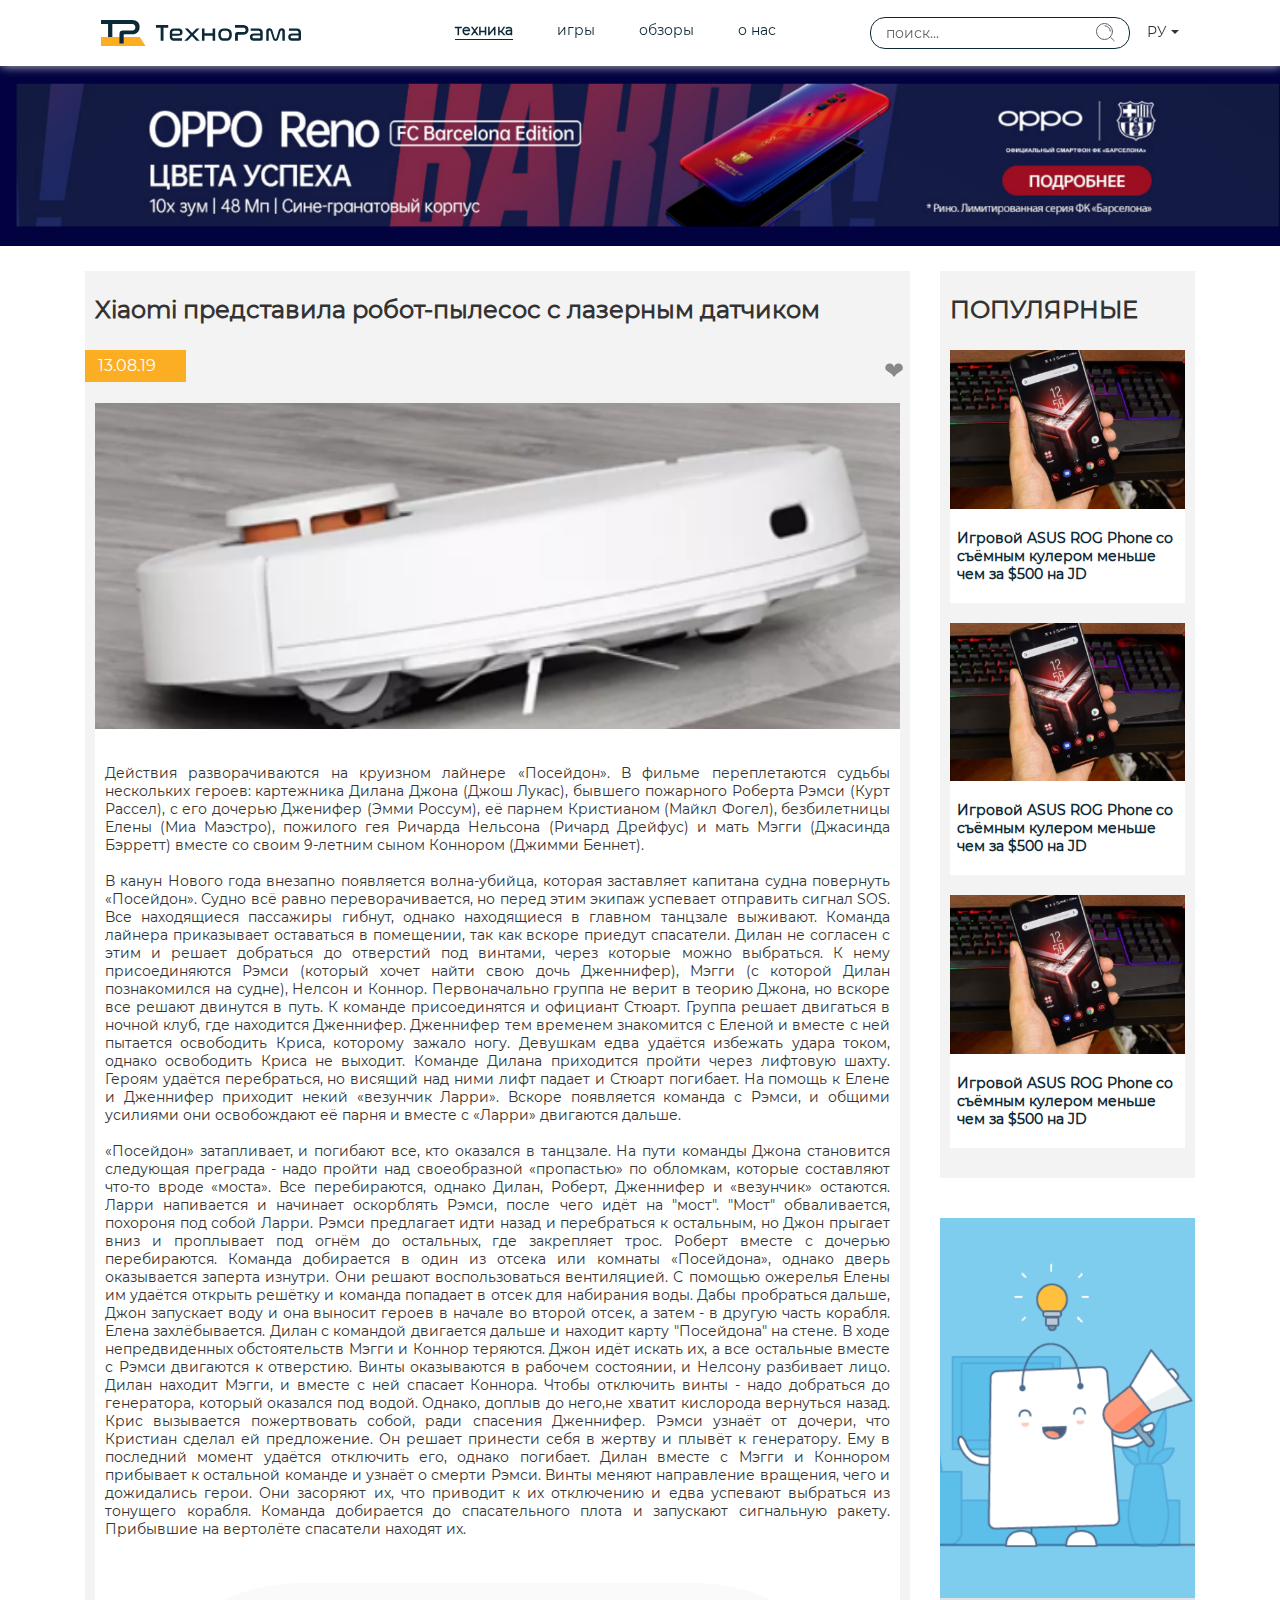
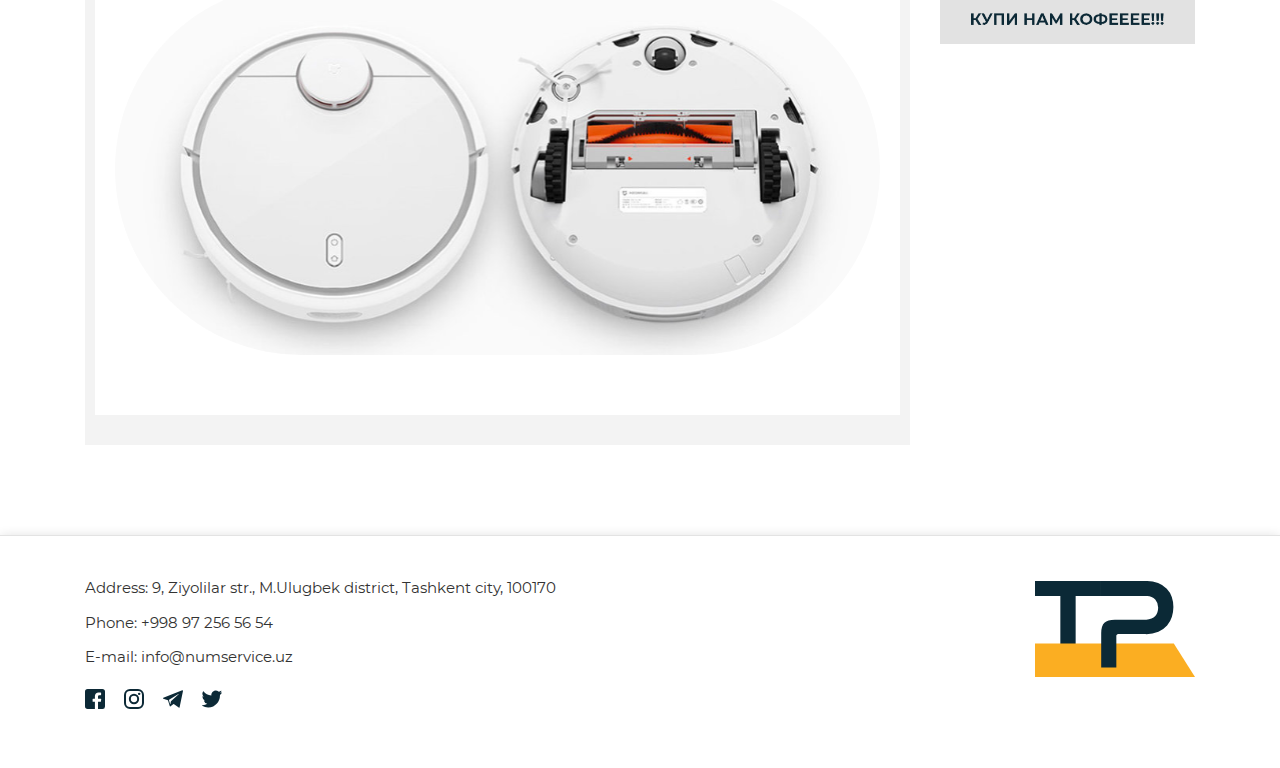
==== commit 9d71d1c1: "toggle added" ====
--- a/news.html
+++ b/news.html
@@ -207,7 +207,7 @@
             </ul>
           </div>
           <div class="col-xl-2 col-lg-2 col-md-3 col-12">
-            <a href="#" class="footer_logo navbar-brand">
+            <a href="index.html" class="footer_logo navbar-brand">
               <img src="img/logo.svg" alt="logo" class="img-fluid logo">
             </a>
           </div>
--- a/css/main.min.css
+++ b/css/main.min.css
@@ -1 +1 @@
-:root{--blue:#007bff;--indigo:#6610f2;--purple:#6f42c1;--pink:#e83e8c;--red:#dc3545;--orange:#fd7e14;--yellow:#ffc107;--green:#28a745;--teal:#20c997;--cyan:#17a2b8;--white:#fff;--gray:#6c757d;--gray-dark:#343a40;--primary:#007bff;--secondary:#6c757d;--success:#28a745;--info:#17a2b8;--warning:#ffc107;--danger:#dc3545;--light:#f8f9fa;--dark:#343a40;--breakpoint-xs:0;--breakpoint-sm:576px;--breakpoint-md:768px;--breakpoint-lg:992px;--breakpoint-xl:1200px;--font-family-sans-serif:-apple-system,BlinkMacSystemFont,"Segoe UI",Roboto,"Helvetica Neue",Arial,sans-serif,"Apple Color Emoji","Segoe UI Emoji","Segoe UI Symbol";--font-family-monospace:SFMono-Regular,Menlo,Monaco,Consolas,"Liberation Mono","Courier New",monospace}*,::after,::before{box-sizing:border-box}html{font-family:sans-serif;line-height:1.15;-webkit-text-size-adjust:100%;-ms-text-size-adjust:100%;-ms-overflow-style:scrollbar;-webkit-tap-highlight-color:transparent}@-ms-viewport{width:device-width}article,aside,dialog,figcaption,figure,footer,header,hgroup,main,nav,section{display:block}body{margin:0;font-family:-apple-system,BlinkMacSystemFont,"Segoe UI",Roboto,"Helvetica Neue",Arial,sans-serif,"Apple Color Emoji","Segoe UI Emoji","Segoe UI Symbol";font-size:1rem;font-weight:400;line-height:1.5;color:#212529;text-align:left;background-color:#fff}[tabindex="-1"]:focus{outline:0!important}hr{box-sizing:content-box;height:0;overflow:visible}h1,h2,h3,h4,h5,h6{margin-top:0;margin-bottom:.5rem}p{margin-top:0;margin-bottom:1rem}abbr[data-original-title],abbr[title]{text-decoration:underline;-webkit-text-decoration:underline dotted;text-decoration:underline dotted;cursor:help;border-bottom:0}address{margin-bottom:1rem;font-style:normal;line-height:inherit}dl,ol,ul{margin-top:0;margin-bottom:1rem}ol ol,ol ul,ul ol,ul ul{margin-bottom:0}dt{font-weight:700}dd{margin-bottom:.5rem;margin-left:0}blockquote{margin:0 0 1rem}dfn{font-style:italic}b,strong{font-weight:bolder}small{font-size:80%}sub,sup{position:relative;font-size:75%;line-height:0;vertical-align:baseline}sub{bottom:-.25em}sup{top:-.5em}a{color:#007bff;text-decoration:none;background-color:transparent;-webkit-text-decoration-skip:objects}a:hover{color:#0056b3;text-decoration:underline}a:not([href]):not([tabindex]){color:inherit;text-decoration:none}a:not([href]):not([tabindex]):focus,a:not([href]):not([tabindex]):hover{color:inherit;text-decoration:none}a:not([href]):not([tabindex]):focus{outline:0}code,kbd,pre,samp{font-family:monospace,monospace;font-size:1em}pre{margin-top:0;margin-bottom:1rem;overflow:auto;-ms-overflow-style:scrollbar}figure{margin:0 0 1rem}img{vertical-align:middle;border-style:none}svg:not(:root){overflow:hidden}table{border-collapse:collapse}caption{padding-top:.75rem;padding-bottom:.75rem;color:#6c757d;text-align:left;caption-side:bottom}th{text-align:inherit}label{display:inline-block;margin-bottom:.5rem}button{border-radius:0}button:focus{outline:1px dotted;outline:5px auto -webkit-focus-ring-color}button,input,optgroup,select,textarea{margin:0;font-family:inherit;font-size:inherit;line-height:inherit}button,input{overflow:visible}button,select{text-transform:none}[type=reset],[type=submit],button,html [type=button]{-webkit-appearance:button}[type=button]::-moz-focus-inner,[type=reset]::-moz-focus-inner,[type=submit]::-moz-focus-inner,button::-moz-focus-inner{padding:0;border-style:none}input[type=checkbox],input[type=radio]{box-sizing:border-box;padding:0}input[type=date],input[type=datetime-local],input[type=month],input[type=time]{-webkit-appearance:listbox}textarea{overflow:auto;resize:vertical}fieldset{min-width:0;padding:0;margin:0;border:0}legend{display:block;width:100%;max-width:100%;padding:0;margin-bottom:.5rem;font-size:1.5rem;line-height:inherit;color:inherit;white-space:normal}progress{vertical-align:baseline}[type=number]::-webkit-inner-spin-button,[type=number]::-webkit-outer-spin-button{height:auto}[type=search]{outline-offset:-2px;-webkit-appearance:none}[type=search]::-webkit-search-cancel-button,[type=search]::-webkit-search-decoration{-webkit-appearance:none}::-webkit-file-upload-button{font:inherit;-webkit-appearance:button}output{display:inline-block}summary{display:list-item;cursor:pointer}template{display:none}[hidden]{display:none!important}.h1,.h2,.h3,.h4,.h5,.h6,h1,h2,h3,h4,h5,h6{margin-bottom:.5rem;font-family:inherit;font-weight:500;line-height:1.2;color:inherit}.h1,h1{font-size:2.5rem}.h2,h2{font-size:2rem}.h3,h3{font-size:1.75rem}.h4,h4{font-size:1.5rem}.h5,h5{font-size:1.25rem}.h6,h6{font-size:1rem}.lead{font-size:1.25rem;font-weight:300}.display-1{font-size:6rem;font-weight:300;line-height:1.2}.display-2{font-size:5.5rem;font-weight:300;line-height:1.2}.display-3{font-size:4.5rem;font-weight:300;line-height:1.2}.display-4{font-size:3.5rem;font-weight:300;line-height:1.2}hr{margin-top:1rem;margin-bottom:1rem;border:0;border-top:1px solid rgba(0,0,0,.1)}.small,small{font-size:80%;font-weight:400}.mark,mark{padding:.2em;background-color:#fcf8e3}.list-unstyled{padding-left:0;list-style:none}.list-inline{padding-left:0;list-style:none}.list-inline-item{display:inline-block}.list-inline-item:not(:last-child){margin-right:.5rem}.initialism{font-size:90%;text-transform:uppercase}.blockquote{margin-bottom:1rem;font-size:1.25rem}.blockquote-footer{display:block;font-size:80%;color:#6c757d}.blockquote-footer::before{content:"\2014 \00A0"}.img-fluid{max-width:100%;height:auto}.img-thumbnail{padding:.25rem;background-color:#fff;border:1px solid #dee2e6;border-radius:.25rem;max-width:100%;height:auto}.figure{display:inline-block}.figure-img{margin-bottom:.5rem;line-height:1}.figure-caption{font-size:90%;color:#6c757d}code,kbd,pre,samp{font-family:SFMono-Regular,Menlo,Monaco,Consolas,"Liberation Mono","Courier New",monospace}code{font-size:87.5%;color:#e83e8c;word-break:break-word}a>code{color:inherit}kbd{padding:.2rem .4rem;font-size:87.5%;color:#fff;background-color:#212529;border-radius:.2rem}kbd kbd{padding:0;font-size:100%;font-weight:700}pre{display:block;font-size:87.5%;color:#212529}pre code{font-size:inherit;color:inherit;word-break:normal}.pre-scrollable{max-height:340px;overflow-y:scroll}.container{width:100%;padding-right:15px;padding-left:15px;margin-right:auto;margin-left:auto}@media (min-width:576px){.container{max-width:540px}}@media (min-width:768px){.container{max-width:720px}}@media (min-width:992px){.container{max-width:960px}}@media (min-width:1200px){.container{max-width:1140px}}.container-fluid{width:100%;padding-right:15px;padding-left:15px;margin-right:auto;margin-left:auto}.row{display:-ms-flexbox;display:flex;-ms-flex-wrap:wrap;flex-wrap:wrap;margin-right:-15px;margin-left:-15px}.no-gutters{margin-right:0;margin-left:0}.no-gutters>.col,.no-gutters>[class*=col-]{padding-right:0;padding-left:0}.col,.col-1,.col-10,.col-11,.col-12,.col-2,.col-3,.col-4,.col-5,.col-6,.col-7,.col-8,.col-9,.col-auto,.col-lg,.col-lg-1,.col-lg-10,.col-lg-11,.col-lg-12,.col-lg-2,.col-lg-3,.col-lg-4,.col-lg-5,.col-lg-6,.col-lg-7,.col-lg-8,.col-lg-9,.col-lg-auto,.col-md,.col-md-1,.col-md-10,.col-md-11,.col-md-12,.col-md-2,.col-md-3,.col-md-4,.col-md-5,.col-md-6,.col-md-7,.col-md-8,.col-md-9,.col-md-auto,.col-sm,.col-sm-1,.col-sm-10,.col-sm-11,.col-sm-12,.col-sm-2,.col-sm-3,.col-sm-4,.col-sm-5,.col-sm-6,.col-sm-7,.col-sm-8,.col-sm-9,.col-sm-auto,.col-xl,.col-xl-1,.col-xl-10,.col-xl-11,.col-xl-12,.col-xl-2,.col-xl-3,.col-xl-4,.col-xl-5,.col-xl-6,.col-xl-7,.col-xl-8,.col-xl-9,.col-xl-auto{position:relative;width:100%;min-height:1px;padding-right:15px;padding-left:15px}.col{-ms-flex-preferred-size:0;flex-basis:0;-ms-flex-positive:1;flex-grow:1;max-width:100%}.col-auto{-ms-flex:0 0 auto;flex:0 0 auto;width:auto;max-width:none}.col-1{-ms-flex:0 0 8.333333%;flex:0 0 8.333333%;max-width:8.333333%}.col-2{-ms-flex:0 0 16.666667%;flex:0 0 16.666667%;max-width:16.666667%}.col-3{-ms-flex:0 0 25%;flex:0 0 25%;max-width:25%}.col-4{-ms-flex:0 0 33.333333%;flex:0 0 33.333333%;max-width:33.333333%}.col-5{-ms-flex:0 0 41.666667%;flex:0 0 41.666667%;max-width:41.666667%}.col-6{-ms-flex:0 0 50%;flex:0 0 50%;max-width:50%}.col-7{-ms-flex:0 0 58.333333%;flex:0 0 58.333333%;max-width:58.333333%}.col-8{-ms-flex:0 0 66.666667%;flex:0 0 66.666667%;max-width:66.666667%}.col-9{-ms-flex:0 0 75%;flex:0 0 75%;max-width:75%}.col-10{-ms-flex:0 0 83.333333%;flex:0 0 83.333333%;max-width:83.333333%}.col-11{-ms-flex:0 0 91.666667%;flex:0 0 91.666667%;max-width:91.666667%}.col-12{-ms-flex:0 0 100%;flex:0 0 100%;max-width:100%}.order-first{-ms-flex-order:-1;order:-1}.order-last{-ms-flex-order:13;order:13}.order-0{-ms-flex-order:0;order:0}.order-1{-ms-flex-order:1;order:1}.order-2{-ms-flex-order:2;order:2}.order-3{-ms-flex-order:3;order:3}.order-4{-ms-flex-order:4;order:4}.order-5{-ms-flex-order:5;order:5}.order-6{-ms-flex-order:6;order:6}.order-7{-ms-flex-order:7;order:7}.order-8{-ms-flex-order:8;order:8}.order-9{-ms-flex-order:9;order:9}.order-10{-ms-flex-order:10;order:10}.order-11{-ms-flex-order:11;order:11}.order-12{-ms-flex-order:12;order:12}.offset-1{margin-left:8.333333%}.offset-2{margin-left:16.666667%}.offset-3{margin-left:25%}.offset-4{margin-left:33.333333%}.offset-5{margin-left:41.666667%}.offset-6{margin-left:50%}.offset-7{margin-left:58.333333%}.offset-8{margin-left:66.666667%}.offset-9{margin-left:75%}.offset-10{margin-left:83.333333%}.offset-11{margin-left:91.666667%}@media (min-width:576px){.col-sm{-ms-flex-preferred-size:0;flex-basis:0;-ms-flex-positive:1;flex-grow:1;max-width:100%}.col-sm-auto{-ms-flex:0 0 auto;flex:0 0 auto;width:auto;max-width:none}.col-sm-1{-ms-flex:0 0 8.333333%;flex:0 0 8.333333%;max-width:8.333333%}.col-sm-2{-ms-flex:0 0 16.666667%;flex:0 0 16.666667%;max-width:16.666667%}.col-sm-3{-ms-flex:0 0 25%;flex:0 0 25%;max-width:25%}.col-sm-4{-ms-flex:0 0 33.333333%;flex:0 0 33.333333%;max-width:33.333333%}.col-sm-5{-ms-flex:0 0 41.666667%;flex:0 0 41.666667%;max-width:41.666667%}.col-sm-6{-ms-flex:0 0 50%;flex:0 0 50%;max-width:50%}.col-sm-7{-ms-flex:0 0 58.333333%;flex:0 0 58.333333%;max-width:58.333333%}.col-sm-8{-ms-flex:0 0 66.666667%;flex:0 0 66.666667%;max-width:66.666667%}.col-sm-9{-ms-flex:0 0 75%;flex:0 0 75%;max-width:75%}.col-sm-10{-ms-flex:0 0 83.333333%;flex:0 0 83.333333%;max-width:83.333333%}.col-sm-11{-ms-flex:0 0 91.666667%;flex:0 0 91.666667%;max-width:91.666667%}.col-sm-12{-ms-flex:0 0 100%;flex:0 0 100%;max-width:100%}.order-sm-first{-ms-flex-order:-1;order:-1}.order-sm-last{-ms-flex-order:13;order:13}.order-sm-0{-ms-flex-order:0;order:0}.order-sm-1{-ms-flex-order:1;order:1}.order-sm-2{-ms-flex-order:2;order:2}.order-sm-3{-ms-flex-order:3;order:3}.order-sm-4{-ms-flex-order:4;order:4}.order-sm-5{-ms-flex-order:5;order:5}.order-sm-6{-ms-flex-order:6;order:6}.order-sm-7{-ms-flex-order:7;order:7}.order-sm-8{-ms-flex-order:8;order:8}.order-sm-9{-ms-flex-order:9;order:9}.order-sm-10{-ms-flex-order:10;order:10}.order-sm-11{-ms-flex-order:11;order:11}.order-sm-12{-ms-flex-order:12;order:12}.offset-sm-0{margin-left:0}.offset-sm-1{margin-left:8.333333%}.offset-sm-2{margin-left:16.666667%}.offset-sm-3{margin-left:25%}.offset-sm-4{margin-left:33.333333%}.offset-sm-5{margin-left:41.666667%}.offset-sm-6{margin-left:50%}.offset-sm-7{margin-left:58.333333%}.offset-sm-8{margin-left:66.666667%}.offset-sm-9{margin-left:75%}.offset-sm-10{margin-left:83.333333%}.offset-sm-11{margin-left:91.666667%}}@media (min-width:768px){.col-md{-ms-flex-preferred-size:0;flex-basis:0;-ms-flex-positive:1;flex-grow:1;max-width:100%}.col-md-auto{-ms-flex:0 0 auto;flex:0 0 auto;width:auto;max-width:none}.col-md-1{-ms-flex:0 0 8.333333%;flex:0 0 8.333333%;max-width:8.333333%}.col-md-2{-ms-flex:0 0 16.666667%;flex:0 0 16.666667%;max-width:16.666667%}.col-md-3{-ms-flex:0 0 25%;flex:0 0 25%;max-width:25%}.col-md-4{-ms-flex:0 0 33.333333%;flex:0 0 33.333333%;max-width:33.333333%}.col-md-5{-ms-flex:0 0 41.666667%;flex:0 0 41.666667%;max-width:41.666667%}.col-md-6{-ms-flex:0 0 50%;flex:0 0 50%;max-width:50%}.col-md-7{-ms-flex:0 0 58.333333%;flex:0 0 58.333333%;max-width:58.333333%}.col-md-8{-ms-flex:0 0 66.666667%;flex:0 0 66.666667%;max-width:66.666667%}.col-md-9{-ms-flex:0 0 75%;flex:0 0 75%;max-width:75%}.col-md-10{-ms-flex:0 0 83.333333%;flex:0 0 83.333333%;max-width:83.333333%}.col-md-11{-ms-flex:0 0 91.666667%;flex:0 0 91.666667%;max-width:91.666667%}.col-md-12{-ms-flex:0 0 100%;flex:0 0 100%;max-width:100%}.order-md-first{-ms-flex-order:-1;order:-1}.order-md-last{-ms-flex-order:13;order:13}.order-md-0{-ms-flex-order:0;order:0}.order-md-1{-ms-flex-order:1;order:1}.order-md-2{-ms-flex-order:2;order:2}.order-md-3{-ms-flex-order:3;order:3}.order-md-4{-ms-flex-order:4;order:4}.order-md-5{-ms-flex-order:5;order:5}.order-md-6{-ms-flex-order:6;order:6}.order-md-7{-ms-flex-order:7;order:7}.order-md-8{-ms-flex-order:8;order:8}.order-md-9{-ms-flex-order:9;order:9}.order-md-10{-ms-flex-order:10;order:10}.order-md-11{-ms-flex-order:11;order:11}.order-md-12{-ms-flex-order:12;order:12}.offset-md-0{margin-left:0}.offset-md-1{margin-left:8.333333%}.offset-md-2{margin-left:16.666667%}.offset-md-3{margin-left:25%}.offset-md-4{margin-left:33.333333%}.offset-md-5{margin-left:41.666667%}.offset-md-6{margin-left:50%}.offset-md-7{margin-left:58.333333%}.offset-md-8{margin-left:66.666667%}.offset-md-9{margin-left:75%}.offset-md-10{margin-left:83.333333%}.offset-md-11{margin-left:91.666667%}}@media (min-width:992px){.col-lg{-ms-flex-preferred-size:0;flex-basis:0;-ms-flex-positive:1;flex-grow:1;max-width:100%}.col-lg-auto{-ms-flex:0 0 auto;flex:0 0 auto;width:auto;max-width:none}.col-lg-1{-ms-flex:0 0 8.333333%;flex:0 0 8.333333%;max-width:8.333333%}.col-lg-2{-ms-flex:0 0 16.666667%;flex:0 0 16.666667%;max-width:16.666667%}.col-lg-3{-ms-flex:0 0 25%;flex:0 0 25%;max-width:25%}.col-lg-4{-ms-flex:0 0 33.333333%;flex:0 0 33.333333%;max-width:33.333333%}.col-lg-5{-ms-flex:0 0 41.666667%;flex:0 0 41.666667%;max-width:41.666667%}.col-lg-6{-ms-flex:0 0 50%;flex:0 0 50%;max-width:50%}.col-lg-7{-ms-flex:0 0 58.333333%;flex:0 0 58.333333%;max-width:58.333333%}.col-lg-8{-ms-flex:0 0 66.666667%;flex:0 0 66.666667%;max-width:66.666667%}.col-lg-9{-ms-flex:0 0 75%;flex:0 0 75%;max-width:75%}.col-lg-10{-ms-flex:0 0 83.333333%;flex:0 0 83.333333%;max-width:83.333333%}.col-lg-11{-ms-flex:0 0 91.666667%;flex:0 0 91.666667%;max-width:91.666667%}.col-lg-12{-ms-flex:0 0 100%;flex:0 0 100%;max-width:100%}.order-lg-first{-ms-flex-order:-1;order:-1}.order-lg-last{-ms-flex-order:13;order:13}.order-lg-0{-ms-flex-order:0;order:0}.order-lg-1{-ms-flex-order:1;order:1}.order-lg-2{-ms-flex-order:2;order:2}.order-lg-3{-ms-flex-order:3;order:3}.order-lg-4{-ms-flex-order:4;order:4}.order-lg-5{-ms-flex-order:5;order:5}.order-lg-6{-ms-flex-order:6;order:6}.order-lg-7{-ms-flex-order:7;order:7}.order-lg-8{-ms-flex-order:8;order:8}.order-lg-9{-ms-flex-order:9;order:9}.order-lg-10{-ms-flex-order:10;order:10}.order-lg-11{-ms-flex-order:11;order:11}.order-lg-12{-ms-flex-order:12;order:12}.offset-lg-0{margin-left:0}.offset-lg-1{margin-left:8.333333%}.offset-lg-2{margin-left:16.666667%}.offset-lg-3{margin-left:25%}.offset-lg-4{margin-left:33.333333%}.offset-lg-5{margin-left:41.666667%}.offset-lg-6{margin-left:50%}.offset-lg-7{margin-left:58.333333%}.offset-lg-8{margin-left:66.666667%}.offset-lg-9{margin-left:75%}.offset-lg-10{margin-left:83.333333%}.offset-lg-11{margin-left:91.666667%}}@media (min-width:1200px){.col-xl{-ms-flex-preferred-size:0;flex-basis:0;-ms-flex-positive:1;flex-grow:1;max-width:100%}.col-xl-auto{-ms-flex:0 0 auto;flex:0 0 auto;width:auto;max-width:none}.col-xl-1{-ms-flex:0 0 8.333333%;flex:0 0 8.333333%;max-width:8.333333%}.col-xl-2{-ms-flex:0 0 16.666667%;flex:0 0 16.666667%;max-width:16.666667%}.col-xl-3{-ms-flex:0 0 25%;flex:0 0 25%;max-width:25%}.col-xl-4{-ms-flex:0 0 33.333333%;flex:0 0 33.333333%;max-width:33.333333%}.col-xl-5{-ms-flex:0 0 41.666667%;flex:0 0 41.666667%;max-width:41.666667%}.col-xl-6{-ms-flex:0 0 50%;flex:0 0 50%;max-width:50%}.col-xl-7{-ms-flex:0 0 58.333333%;flex:0 0 58.333333%;max-width:58.333333%}.col-xl-8{-ms-flex:0 0 66.666667%;flex:0 0 66.666667%;max-width:66.666667%}.col-xl-9{-ms-flex:0 0 75%;flex:0 0 75%;max-width:75%}.col-xl-10{-ms-flex:0 0 83.333333%;flex:0 0 83.333333%;max-width:83.333333%}.col-xl-11{-ms-flex:0 0 91.666667%;flex:0 0 91.666667%;max-width:91.666667%}.col-xl-12{-ms-flex:0 0 100%;flex:0 0 100%;max-width:100%}.order-xl-first{-ms-flex-order:-1;order:-1}.order-xl-last{-ms-flex-order:13;order:13}.order-xl-0{-ms-flex-order:0;order:0}.order-xl-1{-ms-flex-order:1;order:1}.order-xl-2{-ms-flex-order:2;order:2}.order-xl-3{-ms-flex-order:3;order:3}.order-xl-4{-ms-flex-order:4;order:4}.order-xl-5{-ms-flex-order:5;order:5}.order-xl-6{-ms-flex-order:6;order:6}.order-xl-7{-ms-flex-order:7;order:7}.order-xl-8{-ms-flex-order:8;order:8}.order-xl-9{-ms-flex-order:9;order:9}.order-xl-10{-ms-flex-order:10;order:10}.order-xl-11{-ms-flex-order:11;order:11}.order-xl-12{-ms-flex-order:12;order:12}.offset-xl-0{margin-left:0}.offset-xl-1{margin-left:8.333333%}.offset-xl-2{margin-left:16.666667%}.offset-xl-3{margin-left:25%}.offset-xl-4{margin-left:33.333333%}.offset-xl-5{margin-left:41.666667%}.offset-xl-6{margin-left:50%}.offset-xl-7{margin-left:58.333333%}.offset-xl-8{margin-left:66.666667%}.offset-xl-9{margin-left:75%}.offset-xl-10{margin-left:83.333333%}.offset-xl-11{margin-left:91.666667%}}.table{width:100%;max-width:100%;margin-bottom:1rem;background-color:transparent}.table td,.table th{padding:.75rem;vertical-align:top;border-top:1px solid #dee2e6}.table thead th{vertical-align:bottom;border-bottom:2px solid #dee2e6}.table tbody+tbody{border-top:2px solid #dee2e6}.table .table{background-color:#fff}.table-sm td,.table-sm th{padding:.3rem}.table-bordered{border:1px solid #dee2e6}.table-bordered td,.table-bordered th{border:1px solid #dee2e6}.table-bordered thead td,.table-bordered thead th{border-bottom-width:2px}.table-borderless tbody+tbody,.table-borderless td,.table-borderless th,.table-borderless thead th{border:0}.table-striped tbody tr:nth-of-type(odd){background-color:rgba(0,0,0,.05)}.table-hover tbody tr:hover{background-color:rgba(0,0,0,.075)}.table-primary,.table-primary>td,.table-primary>th{background-color:#b8daff}.table-hover .table-primary:hover{background-color:#9fcdff}.table-hover .table-primary:hover>td,.table-hover .table-primary:hover>th{background-color:#9fcdff}.table-secondary,.table-secondary>td,.table-secondary>th{background-color:#d6d8db}.table-hover .table-secondary:hover{background-color:#c8cbcf}.table-hover .table-secondary:hover>td,.table-hover .table-secondary:hover>th{background-color:#c8cbcf}.table-success,.table-success>td,.table-success>th{background-color:#c3e6cb}.table-hover .table-success:hover{background-color:#b1dfbb}.table-hover .table-success:hover>td,.table-hover .table-success:hover>th{background-color:#b1dfbb}.table-info,.table-info>td,.table-info>th{background-color:#bee5eb}.table-hover .table-info:hover{background-color:#abdde5}.table-hover .table-info:hover>td,.table-hover .table-info:hover>th{background-color:#abdde5}.table-warning,.table-warning>td,.table-warning>th{background-color:#ffeeba}.table-hover .table-warning:hover{background-color:#ffe8a1}.table-hover .table-warning:hover>td,.table-hover .table-warning:hover>th{background-color:#ffe8a1}.table-danger,.table-danger>td,.table-danger>th{background-color:#f5c6cb}.table-hover .table-danger:hover{background-color:#f1b0b7}.table-hover .table-danger:hover>td,.table-hover .table-danger:hover>th{background-color:#f1b0b7}.table-light,.table-light>td,.table-light>th{background-color:#fdfdfe}.table-hover .table-light:hover{background-color:#ececf6}.table-hover .table-light:hover>td,.table-hover .table-light:hover>th{background-color:#ececf6}.table-dark,.table-dark>td,.table-dark>th{background-color:#c6c8ca}.table-hover .table-dark:hover{background-color:#b9bbbe}.table-hover .table-dark:hover>td,.table-hover .table-dark:hover>th{background-color:#b9bbbe}.table-active,.table-active>td,.table-active>th{background-color:rgba(0,0,0,.075)}.table-hover .table-active:hover{background-color:rgba(0,0,0,.075)}.table-hover .table-active:hover>td,.table-hover .table-active:hover>th{background-color:rgba(0,0,0,.075)}.table .thead-dark th{color:#fff;background-color:#212529;border-color:#32383e}.table .thead-light th{color:#495057;background-color:#e9ecef;border-color:#dee2e6}.table-dark{color:#fff;background-color:#212529}.table-dark td,.table-dark th,.table-dark thead th{border-color:#32383e}.table-dark.table-bordered{border:0}.table-dark.table-striped tbody tr:nth-of-type(odd){background-color:rgba(255,255,255,.05)}.table-dark.table-hover tbody tr:hover{background-color:rgba(255,255,255,.075)}@media (max-width:575.98px){.table-responsive-sm{display:block;width:100%;overflow-x:auto;-webkit-overflow-scrolling:touch;-ms-overflow-style:-ms-autohiding-scrollbar}.table-responsive-sm>.table-bordered{border:0}}@media (max-width:767.98px){.table-responsive-md{display:block;width:100%;overflow-x:auto;-webkit-overflow-scrolling:touch;-ms-overflow-style:-ms-autohiding-scrollbar}.table-responsive-md>.table-bordered{border:0}}@media (max-width:991.98px){.table-responsive-lg{display:block;width:100%;overflow-x:auto;-webkit-overflow-scrolling:touch;-ms-overflow-style:-ms-autohiding-scrollbar}.table-responsive-lg>.table-bordered{border:0}}@media (max-width:1199.98px){.table-responsive-xl{display:block;width:100%;overflow-x:auto;-webkit-overflow-scrolling:touch;-ms-overflow-style:-ms-autohiding-scrollbar}.table-responsive-xl>.table-bordered{border:0}}.table-responsive{display:block;width:100%;overflow-x:auto;-webkit-overflow-scrolling:touch;-ms-overflow-style:-ms-autohiding-scrollbar}.table-responsive>.table-bordered{border:0}.form-control{display:block;width:100%;padding:.375rem .75rem;font-size:1rem;line-height:1.5;color:#495057;background-color:#fff;background-clip:padding-box;border:1px solid #ced4da;border-radius:.25rem;transition:border-color .15s ease-in-out,box-shadow .15s ease-in-out}@media screen and (prefers-reduced-motion:reduce){.form-control{transition:none}}.form-control::-ms-expand{background-color:transparent;border:0}.form-control:focus{color:#495057;background-color:#fff;border-color:#80bdff;outline:0;box-shadow:0 0 0 .2rem rgba(0,123,255,.25)}.form-control::-webkit-input-placeholder{color:#6c757d;opacity:1}.form-control::-moz-placeholder{color:#6c757d;opacity:1}.form-control:-ms-input-placeholder{color:#6c757d;opacity:1}.form-control::-ms-input-placeholder{color:#6c757d;opacity:1}.form-control::placeholder{color:#6c757d;opacity:1}.form-control:disabled,.form-control[readonly]{background-color:#e9ecef;opacity:1}select.form-control:not([size]):not([multiple]){height:calc(2.25rem + 2px)}select.form-control:focus::-ms-value{color:#495057;background-color:#fff}.form-control-file,.form-control-range{display:block;width:100%}.col-form-label{padding-top:calc(.375rem + 1px);padding-bottom:calc(.375rem + 1px);margin-bottom:0;font-size:inherit;line-height:1.5}.col-form-label-lg{padding-top:calc(.5rem + 1px);padding-bottom:calc(.5rem + 1px);font-size:1.25rem;line-height:1.5}.col-form-label-sm{padding-top:calc(.25rem + 1px);padding-bottom:calc(.25rem + 1px);font-size:.875rem;line-height:1.5}.form-control-plaintext{display:block;width:100%;padding-top:.375rem;padding-bottom:.375rem;margin-bottom:0;line-height:1.5;color:#212529;background-color:transparent;border:solid transparent;border-width:1px 0}.form-control-plaintext.form-control-lg,.form-control-plaintext.form-control-sm,.input-group-lg>.form-control-plaintext.form-control,.input-group-lg>.input-group-append>.form-control-plaintext.btn,.input-group-lg>.input-group-append>.form-control-plaintext.input-group-text,.input-group-lg>.input-group-prepend>.form-control-plaintext.btn,.input-group-lg>.input-group-prepend>.form-control-plaintext.input-group-text,.input-group-sm>.form-control-plaintext.form-control,.input-group-sm>.input-group-append>.form-control-plaintext.btn,.input-group-sm>.input-group-append>.form-control-plaintext.input-group-text,.input-group-sm>.input-group-prepend>.form-control-plaintext.btn,.input-group-sm>.input-group-prepend>.form-control-plaintext.input-group-text{padding-right:0;padding-left:0}.form-control-sm,.input-group-sm>.form-control,.input-group-sm>.input-group-append>.btn,.input-group-sm>.input-group-append>.input-group-text,.input-group-sm>.input-group-prepend>.btn,.input-group-sm>.input-group-prepend>.input-group-text{padding:.25rem .5rem;font-size:.875rem;line-height:1.5;border-radius:.2rem}.input-group-sm>.input-group-append>select.btn:not([size]):not([multiple]),.input-group-sm>.input-group-append>select.input-group-text:not([size]):not([multiple]),.input-group-sm>.input-group-prepend>select.btn:not([size]):not([multiple]),.input-group-sm>.input-group-prepend>select.input-group-text:not([size]):not([multiple]),.input-group-sm>select.form-control:not([size]):not([multiple]),select.form-control-sm:not([size]):not([multiple]){height:calc(1.8125rem + 2px)}.form-control-lg,.input-group-lg>.form-control,.input-group-lg>.input-group-append>.btn,.input-group-lg>.input-group-append>.input-group-text,.input-group-lg>.input-group-prepend>.btn,.input-group-lg>.input-group-prepend>.input-group-text{padding:.5rem 1rem;font-size:1.25rem;line-height:1.5;border-radius:.3rem}.input-group-lg>.input-group-append>select.btn:not([size]):not([multiple]),.input-group-lg>.input-group-append>select.input-group-text:not([size]):not([multiple]),.input-group-lg>.input-group-prepend>select.btn:not([size]):not([multiple]),.input-group-lg>.input-group-prepend>select.input-group-text:not([size]):not([multiple]),.input-group-lg>select.form-control:not([size]):not([multiple]),select.form-control-lg:not([size]):not([multiple]){height:calc(2.875rem + 2px)}.form-group{margin-bottom:1rem}.form-text{display:block;margin-top:.25rem}.form-row{display:-ms-flexbox;display:flex;-ms-flex-wrap:wrap;flex-wrap:wrap;margin-right:-5px;margin-left:-5px}.form-row>.col,.form-row>[class*=col-]{padding-right:5px;padding-left:5px}.form-check{position:relative;display:block;padding-left:1.25rem}.form-check-input{position:absolute;margin-top:.3rem;margin-left:-1.25rem}.form-check-input:disabled~.form-check-label{color:#6c757d}.form-check-label{margin-bottom:0}.form-check-inline{display:-ms-inline-flexbox;display:inline-flex;-ms-flex-align:center;align-items:center;padding-left:0;margin-right:.75rem}.form-check-inline .form-check-input{position:static;margin-top:0;margin-right:.3125rem;margin-left:0}.valid-feedback{display:none;width:100%;margin-top:.25rem;font-size:80%;color:#28a745}.valid-tooltip{position:absolute;top:100%;z-index:5;display:none;max-width:100%;padding:.5rem;margin-top:.1rem;font-size:.875rem;line-height:1;color:#fff;background-color:rgba(40,167,69,.8);border-radius:.2rem}.custom-select.is-valid,.form-control.is-valid,.was-validated .custom-select:valid,.was-validated .form-control:valid{border-color:#28a745}.custom-select.is-valid:focus,.form-control.is-valid:focus,.was-validated .custom-select:valid:focus,.was-validated .form-control:valid:focus{border-color:#28a745;box-shadow:0 0 0 .2rem rgba(40,167,69,.25)}.custom-select.is-valid~.valid-feedback,.custom-select.is-valid~.valid-tooltip,.form-control.is-valid~.valid-feedback,.form-control.is-valid~.valid-tooltip,.was-validated .custom-select:valid~.valid-feedback,.was-validated .custom-select:valid~.valid-tooltip,.was-validated .form-control:valid~.valid-feedback,.was-validated .form-control:valid~.valid-tooltip{display:block}.form-check-input.is-valid~.form-check-label,.was-validated .form-check-input:valid~.form-check-label{color:#28a745}.form-check-input.is-valid~.valid-feedback,.form-check-input.is-valid~.valid-tooltip,.was-validated .form-check-input:valid~.valid-feedback,.was-validated .form-check-input:valid~.valid-tooltip{display:block}.custom-control-input.is-valid~.custom-control-label,.was-validated .custom-control-input:valid~.custom-control-label{color:#28a745}.custom-control-input.is-valid~.custom-control-label::before,.was-validated .custom-control-input:valid~.custom-control-label::before{background-color:#71dd8a}.custom-control-input.is-valid~.valid-feedback,.custom-control-input.is-valid~.valid-tooltip,.was-validated .custom-control-input:valid~.valid-feedback,.was-validated .custom-control-input:valid~.valid-tooltip{display:block}.custom-control-input.is-valid:checked~.custom-control-label::before,.was-validated .custom-control-input:valid:checked~.custom-control-label::before{background-color:#34ce57}.custom-control-input.is-valid:focus~.custom-control-label::before,.was-validated .custom-control-input:valid:focus~.custom-control-label::before{box-shadow:0 0 0 1px #fff,0 0 0 .2rem rgba(40,167,69,.25)}.custom-file-input.is-valid~.custom-file-label,.was-validated .custom-file-input:valid~.custom-file-label{border-color:#28a745}.custom-file-input.is-valid~.custom-file-label::before,.was-validated .custom-file-input:valid~.custom-file-label::before{border-color:inherit}.custom-file-input.is-valid~.valid-feedback,.custom-file-input.is-valid~.valid-tooltip,.was-validated .custom-file-input:valid~.valid-feedback,.was-validated .custom-file-input:valid~.valid-tooltip{display:block}.custom-file-input.is-valid:focus~.custom-file-label,.was-validated .custom-file-input:valid:focus~.custom-file-label{box-shadow:0 0 0 .2rem rgba(40,167,69,.25)}.invalid-feedback{display:none;width:100%;margin-top:.25rem;font-size:80%;color:#dc3545}.invalid-tooltip{position:absolute;top:100%;z-index:5;display:none;max-width:100%;padding:.5rem;margin-top:.1rem;font-size:.875rem;line-height:1;color:#fff;background-color:rgba(220,53,69,.8);border-radius:.2rem}.custom-select.is-invalid,.form-control.is-invalid,.was-validated .custom-select:invalid,.was-validated .form-control:invalid{border-color:#dc3545}.custom-select.is-invalid:focus,.form-control.is-invalid:focus,.was-validated .custom-select:invalid:focus,.was-validated .form-control:invalid:focus{border-color:#dc3545;box-shadow:0 0 0 .2rem rgba(220,53,69,.25)}.custom-select.is-invalid~.invalid-feedback,.custom-select.is-invalid~.invalid-tooltip,.form-control.is-invalid~.invalid-feedback,.form-control.is-invalid~.invalid-tooltip,.was-validated .custom-select:invalid~.invalid-feedback,.was-validated .custom-select:invalid~.invalid-tooltip,.was-validated .form-control:invalid~.invalid-feedback,.was-validated .form-control:invalid~.invalid-tooltip{display:block}.form-check-input.is-invalid~.form-check-label,.was-validated .form-check-input:invalid~.form-check-label{color:#dc3545}.form-check-input.is-invalid~.invalid-feedback,.form-check-input.is-invalid~.invalid-tooltip,.was-validated .form-check-input:invalid~.invalid-feedback,.was-validated .form-check-input:invalid~.invalid-tooltip{display:block}.custom-control-input.is-invalid~.custom-control-label,.was-validated .custom-control-input:invalid~.custom-control-label{color:#dc3545}.custom-control-input.is-invalid~.custom-control-label::before,.was-validated .custom-control-input:invalid~.custom-control-label::before{background-color:#efa2a9}.custom-control-input.is-invalid~.invalid-feedback,.custom-control-input.is-invalid~.invalid-tooltip,.was-validated .custom-control-input:invalid~.invalid-feedback,.was-validated .custom-control-input:invalid~.invalid-tooltip{display:block}.custom-control-input.is-invalid:checked~.custom-control-label::before,.was-validated .custom-control-input:invalid:checked~.custom-control-label::before{background-color:#e4606d}.custom-control-input.is-invalid:focus~.custom-control-label::before,.was-validated .custom-control-input:invalid:focus~.custom-control-label::before{box-shadow:0 0 0 1px #fff,0 0 0 .2rem rgba(220,53,69,.25)}.custom-file-input.is-invalid~.custom-file-label,.was-validated .custom-file-input:invalid~.custom-file-label{border-color:#dc3545}.custom-file-input.is-invalid~.custom-file-label::before,.was-validated .custom-file-input:invalid~.custom-file-label::before{border-color:inherit}.custom-file-input.is-invalid~.invalid-feedback,.custom-file-input.is-invalid~.invalid-tooltip,.was-validated .custom-file-input:invalid~.invalid-feedback,.was-validated .custom-file-input:invalid~.invalid-tooltip{display:block}.custom-file-input.is-invalid:focus~.custom-file-label,.was-validated .custom-file-input:invalid:focus~.custom-file-label{box-shadow:0 0 0 .2rem rgba(220,53,69,.25)}.form-inline{display:-ms-flexbox;display:flex;-ms-flex-flow:row wrap;flex-flow:row wrap;-ms-flex-align:center;align-items:center}.form-inline .form-check{width:100%}@media (min-width:576px){.form-inline label{display:-ms-flexbox;display:flex;-ms-flex-align:center;align-items:center;-ms-flex-pack:center;justify-content:center;margin-bottom:0}.form-inline .form-group{display:-ms-flexbox;display:flex;-ms-flex:0 0 auto;flex:0 0 auto;-ms-flex-flow:row wrap;flex-flow:row wrap;-ms-flex-align:center;align-items:center;margin-bottom:0}.form-inline .form-control{display:inline-block;width:auto;vertical-align:middle}.form-inline .form-control-plaintext{display:inline-block}.form-inline .custom-select,.form-inline .input-group{width:auto}.form-inline .form-check{display:-ms-flexbox;display:flex;-ms-flex-align:center;align-items:center;-ms-flex-pack:center;justify-content:center;width:auto;padding-left:0}.form-inline .form-check-input{position:relative;margin-top:0;margin-right:.25rem;margin-left:0}.form-inline .custom-control{-ms-flex-align:center;align-items:center;-ms-flex-pack:center;justify-content:center}.form-inline .custom-control-label{margin-bottom:0}}.btn{display:inline-block;font-weight:400;text-align:center;white-space:nowrap;vertical-align:middle;-webkit-user-select:none;-moz-user-select:none;-ms-user-select:none;user-select:none;border:1px solid transparent;padding:.375rem .75rem;font-size:1rem;line-height:1.5;border-radius:.25rem;transition:color .15s ease-in-out,background-color .15s ease-in-out,border-color .15s ease-in-out,box-shadow .15s ease-in-out}@media screen and (prefers-reduced-motion:reduce){.btn{transition:none}}.btn:focus,.btn:hover{text-decoration:none}.btn.focus,.btn:focus{outline:0;box-shadow:0 0 0 .2rem rgba(0,123,255,.25)}.btn.disabled,.btn:disabled{opacity:.65}.btn:not(:disabled):not(.disabled){cursor:pointer}.btn:not(:disabled):not(.disabled).active,.btn:not(:disabled):not(.disabled):active{background-image:none}a.btn.disabled,fieldset:disabled a.btn{pointer-events:none}.btn-primary{color:#fff;background-color:#007bff;border-color:#007bff}.btn-primary:hover{color:#fff;background-color:#0069d9;border-color:#0062cc}.btn-primary.focus,.btn-primary:focus{box-shadow:0 0 0 .2rem rgba(0,123,255,.5)}.btn-primary.disabled,.btn-primary:disabled{color:#fff;background-color:#007bff;border-color:#007bff}.btn-primary:not(:disabled):not(.disabled).active,.btn-primary:not(:disabled):not(.disabled):active,.show>.btn-primary.dropdown-toggle{color:#fff;background-color:#0062cc;border-color:#005cbf}.btn-primary:not(:disabled):not(.disabled).active:focus,.btn-primary:not(:disabled):not(.disabled):active:focus,.show>.btn-primary.dropdown-toggle:focus{box-shadow:0 0 0 .2rem rgba(0,123,255,.5)}.btn-secondary{color:#fff;background-color:#6c757d;border-color:#6c757d}.btn-secondary:hover{color:#fff;background-color:#5a6268;border-color:#545b62}.btn-secondary.focus,.btn-secondary:focus{box-shadow:0 0 0 .2rem rgba(108,117,125,.5)}.btn-secondary.disabled,.btn-secondary:disabled{color:#fff;background-color:#6c757d;border-color:#6c757d}.btn-secondary:not(:disabled):not(.disabled).active,.btn-secondary:not(:disabled):not(.disabled):active,.show>.btn-secondary.dropdown-toggle{color:#fff;background-color:#545b62;border-color:#4e555b}.btn-secondary:not(:disabled):not(.disabled).active:focus,.btn-secondary:not(:disabled):not(.disabled):active:focus,.show>.btn-secondary.dropdown-toggle:focus{box-shadow:0 0 0 .2rem rgba(108,117,125,.5)}.btn-success{color:#fff;background-color:#28a745;border-color:#28a745}.btn-success:hover{color:#fff;background-color:#218838;border-color:#1e7e34}.btn-success.focus,.btn-success:focus{box-shadow:0 0 0 .2rem rgba(40,167,69,.5)}.btn-success.disabled,.btn-success:disabled{color:#fff;background-color:#28a745;border-color:#28a745}.btn-success:not(:disabled):not(.disabled).active,.btn-success:not(:disabled):not(.disabled):active,.show>.btn-success.dropdown-toggle{color:#fff;background-color:#1e7e34;border-color:#1c7430}.btn-success:not(:disabled):not(.disabled).active:focus,.btn-success:not(:disabled):not(.disabled):active:focus,.show>.btn-success.dropdown-toggle:focus{box-shadow:0 0 0 .2rem rgba(40,167,69,.5)}.btn-info{color:#fff;background-color:#17a2b8;border-color:#17a2b8}.btn-info:hover{color:#fff;background-color:#138496;border-color:#117a8b}.btn-info.focus,.btn-info:focus{box-shadow:0 0 0 .2rem rgba(23,162,184,.5)}.btn-info.disabled,.btn-info:disabled{color:#fff;background-color:#17a2b8;border-color:#17a2b8}.btn-info:not(:disabled):not(.disabled).active,.btn-info:not(:disabled):not(.disabled):active,.show>.btn-info.dropdown-toggle{color:#fff;background-color:#117a8b;border-color:#10707f}.btn-info:not(:disabled):not(.disabled).active:focus,.btn-info:not(:disabled):not(.disabled):active:focus,.show>.btn-info.dropdown-toggle:focus{box-shadow:0 0 0 .2rem rgba(23,162,184,.5)}.btn-warning{color:#212529;background-color:#ffc107;border-color:#ffc107}.btn-warning:hover{color:#212529;background-color:#e0a800;border-color:#d39e00}.btn-warning.focus,.btn-warning:focus{box-shadow:0 0 0 .2rem rgba(255,193,7,.5)}.btn-warning.disabled,.btn-warning:disabled{color:#212529;background-color:#ffc107;border-color:#ffc107}.btn-warning:not(:disabled):not(.disabled).active,.btn-warning:not(:disabled):not(.disabled):active,.show>.btn-warning.dropdown-toggle{color:#212529;background-color:#d39e00;border-color:#c69500}.btn-warning:not(:disabled):not(.disabled).active:focus,.btn-warning:not(:disabled):not(.disabled):active:focus,.show>.btn-warning.dropdown-toggle:focus{box-shadow:0 0 0 .2rem rgba(255,193,7,.5)}.btn-danger{color:#fff;background-color:#dc3545;border-color:#dc3545}.btn-danger:hover{color:#fff;background-color:#c82333;border-color:#bd2130}.btn-danger.focus,.btn-danger:focus{box-shadow:0 0 0 .2rem rgba(220,53,69,.5)}.btn-danger.disabled,.btn-danger:disabled{color:#fff;background-color:#dc3545;border-color:#dc3545}.btn-danger:not(:disabled):not(.disabled).active,.btn-danger:not(:disabled):not(.disabled):active,.show>.btn-danger.dropdown-toggle{color:#fff;background-color:#bd2130;border-color:#b21f2d}.btn-danger:not(:disabled):not(.disabled).active:focus,.btn-danger:not(:disabled):not(.disabled):active:focus,.show>.btn-danger.dropdown-toggle:focus{box-shadow:0 0 0 .2rem rgba(220,53,69,.5)}.btn-light{color:#212529;background-color:#f8f9fa;border-color:#f8f9fa}.btn-light:hover{color:#212529;background-color:#e2e6ea;border-color:#dae0e5}.btn-light.focus,.btn-light:focus{box-shadow:0 0 0 .2rem rgba(248,249,250,.5)}.btn-light.disabled,.btn-light:disabled{color:#212529;background-color:#f8f9fa;border-color:#f8f9fa}.btn-light:not(:disabled):not(.disabled).active,.btn-light:not(:disabled):not(.disabled):active,.show>.btn-light.dropdown-toggle{color:#212529;background-color:#dae0e5;border-color:#d3d9df}.btn-light:not(:disabled):not(.disabled).active:focus,.btn-light:not(:disabled):not(.disabled):active:focus,.show>.btn-light.dropdown-toggle:focus{box-shadow:0 0 0 .2rem rgba(248,249,250,.5)}.btn-dark{color:#fff;background-color:#343a40;border-color:#343a40}.btn-dark:hover{color:#fff;background-color:#23272b;border-color:#1d2124}.btn-dark.focus,.btn-dark:focus{box-shadow:0 0 0 .2rem rgba(52,58,64,.5)}.btn-dark.disabled,.btn-dark:disabled{color:#fff;background-color:#343a40;border-color:#343a40}.btn-dark:not(:disabled):not(.disabled).active,.btn-dark:not(:disabled):not(.disabled):active,.show>.btn-dark.dropdown-toggle{color:#fff;background-color:#1d2124;border-color:#171a1d}.btn-dark:not(:disabled):not(.disabled).active:focus,.btn-dark:not(:disabled):not(.disabled):active:focus,.show>.btn-dark.dropdown-toggle:focus{box-shadow:0 0 0 .2rem rgba(52,58,64,.5)}.btn-outline-primary{color:#007bff;background-color:transparent;background-image:none;border-color:#007bff}.btn-outline-primary:hover{color:#fff;background-color:#007bff;border-color:#007bff}.btn-outline-primary.focus,.btn-outline-primary:focus{box-shadow:0 0 0 .2rem rgba(0,123,255,.5)}.btn-outline-primary.disabled,.btn-outline-primary:disabled{color:#007bff;background-color:transparent}.btn-outline-primary:not(:disabled):not(.disabled).active,.btn-outline-primary:not(:disabled):not(.disabled):active,.show>.btn-outline-primary.dropdown-toggle{color:#fff;background-color:#007bff;border-color:#007bff}.btn-outline-primary:not(:disabled):not(.disabled).active:focus,.btn-outline-primary:not(:disabled):not(.disabled):active:focus,.show>.btn-outline-primary.dropdown-toggle:focus{box-shadow:0 0 0 .2rem rgba(0,123,255,.5)}.btn-outline-secondary{color:#6c757d;background-color:transparent;background-image:none;border-color:#6c757d}.btn-outline-secondary:hover{color:#fff;background-color:#6c757d;border-color:#6c757d}.btn-outline-secondary.focus,.btn-outline-secondary:focus{box-shadow:0 0 0 .2rem rgba(108,117,125,.5)}.btn-outline-secondary.disabled,.btn-outline-secondary:disabled{color:#6c757d;background-color:transparent}.btn-outline-secondary:not(:disabled):not(.disabled).active,.btn-outline-secondary:not(:disabled):not(.disabled):active,.show>.btn-outline-secondary.dropdown-toggle{color:#fff;background-color:#6c757d;border-color:#6c757d}.btn-outline-secondary:not(:disabled):not(.disabled).active:focus,.btn-outline-secondary:not(:disabled):not(.disabled):active:focus,.show>.btn-outline-secondary.dropdown-toggle:focus{box-shadow:0 0 0 .2rem rgba(108,117,125,.5)}.btn-outline-success{color:#28a745;background-color:transparent;background-image:none;border-color:#28a745}.btn-outline-success:hover{color:#fff;background-color:#28a745;border-color:#28a745}.btn-outline-success.focus,.btn-outline-success:focus{box-shadow:0 0 0 .2rem rgba(40,167,69,.5)}.btn-outline-success.disabled,.btn-outline-success:disabled{color:#28a745;background-color:transparent}.btn-outline-success:not(:disabled):not(.disabled).active,.btn-outline-success:not(:disabled):not(.disabled):active,.show>.btn-outline-success.dropdown-toggle{color:#fff;background-color:#28a745;border-color:#28a745}.btn-outline-success:not(:disabled):not(.disabled).active:focus,.btn-outline-success:not(:disabled):not(.disabled):active:focus,.show>.btn-outline-success.dropdown-toggle:focus{box-shadow:0 0 0 .2rem rgba(40,167,69,.5)}.btn-outline-info{color:#17a2b8;background-color:transparent;background-image:none;border-color:#17a2b8}.btn-outline-info:hover{color:#fff;background-color:#17a2b8;border-color:#17a2b8}.btn-outline-info.focus,.btn-outline-info:focus{box-shadow:0 0 0 .2rem rgba(23,162,184,.5)}.btn-outline-info.disabled,.btn-outline-info:disabled{color:#17a2b8;background-color:transparent}.btn-outline-info:not(:disabled):not(.disabled).active,.btn-outline-info:not(:disabled):not(.disabled):active,.show>.btn-outline-info.dropdown-toggle{color:#fff;background-color:#17a2b8;border-color:#17a2b8}.btn-outline-info:not(:disabled):not(.disabled).active:focus,.btn-outline-info:not(:disabled):not(.disabled):active:focus,.show>.btn-outline-info.dropdown-toggle:focus{box-shadow:0 0 0 .2rem rgba(23,162,184,.5)}.btn-outline-warning{color:#ffc107;background-color:transparent;background-image:none;border-color:#ffc107}.btn-outline-warning:hover{color:#212529;background-color:#ffc107;border-color:#ffc107}.btn-outline-warning.focus,.btn-outline-warning:focus{box-shadow:0 0 0 .2rem rgba(255,193,7,.5)}.btn-outline-warning.disabled,.btn-outline-warning:disabled{color:#ffc107;background-color:transparent}.btn-outline-warning:not(:disabled):not(.disabled).active,.btn-outline-warning:not(:disabled):not(.disabled):active,.show>.btn-outline-warning.dropdown-toggle{color:#212529;background-color:#ffc107;border-color:#ffc107}.btn-outline-warning:not(:disabled):not(.disabled).active:focus,.btn-outline-warning:not(:disabled):not(.disabled):active:focus,.show>.btn-outline-warning.dropdown-toggle:focus{box-shadow:0 0 0 .2rem rgba(255,193,7,.5)}.btn-outline-danger{color:#dc3545;background-color:transparent;background-image:none;border-color:#dc3545}.btn-outline-danger:hover{color:#fff;background-color:#dc3545;border-color:#dc3545}.btn-outline-danger.focus,.btn-outline-danger:focus{box-shadow:0 0 0 .2rem rgba(220,53,69,.5)}.btn-outline-danger.disabled,.btn-outline-danger:disabled{color:#dc3545;background-color:transparent}.btn-outline-danger:not(:disabled):not(.disabled).active,.btn-outline-danger:not(:disabled):not(.disabled):active,.show>.btn-outline-danger.dropdown-toggle{color:#fff;background-color:#dc3545;border-color:#dc3545}.btn-outline-danger:not(:disabled):not(.disabled).active:focus,.btn-outline-danger:not(:disabled):not(.disabled):active:focus,.show>.btn-outline-danger.dropdown-toggle:focus{box-shadow:0 0 0 .2rem rgba(220,53,69,.5)}.btn-outline-light{color:#f8f9fa;background-color:transparent;background-image:none;border-color:#f8f9fa}.btn-outline-light:hover{color:#212529;background-color:#f8f9fa;border-color:#f8f9fa}.btn-outline-light.focus,.btn-outline-light:focus{box-shadow:0 0 0 .2rem rgba(248,249,250,.5)}.btn-outline-light.disabled,.btn-outline-light:disabled{color:#f8f9fa;background-color:transparent}.btn-outline-light:not(:disabled):not(.disabled).active,.btn-outline-light:not(:disabled):not(.disabled):active,.show>.btn-outline-light.dropdown-toggle{color:#212529;background-color:#f8f9fa;border-color:#f8f9fa}.btn-outline-light:not(:disabled):not(.disabled).active:focus,.btn-outline-light:not(:disabled):not(.disabled):active:focus,.show>.btn-outline-light.dropdown-toggle:focus{box-shadow:0 0 0 .2rem rgba(248,249,250,.5)}.btn-outline-dark{color:#343a40;background-color:transparent;background-image:none;border-color:#343a40}.btn-outline-dark:hover{color:#fff;background-color:#343a40;border-color:#343a40}.btn-outline-dark.focus,.btn-outline-dark:focus{box-shadow:0 0 0 .2rem rgba(52,58,64,.5)}.btn-outline-dark.disabled,.btn-outline-dark:disabled{color:#343a40;background-color:transparent}.btn-outline-dark:not(:disabled):not(.disabled).active,.btn-outline-dark:not(:disabled):not(.disabled):active,.show>.btn-outline-dark.dropdown-toggle{color:#fff;background-color:#343a40;border-color:#343a40}.btn-outline-dark:not(:disabled):not(.disabled).active:focus,.btn-outline-dark:not(:disabled):not(.disabled):active:focus,.show>.btn-outline-dark.dropdown-toggle:focus{box-shadow:0 0 0 .2rem rgba(52,58,64,.5)}.btn-link{font-weight:400;color:#007bff;background-color:transparent}.btn-link:hover{color:#0056b3;text-decoration:underline;background-color:transparent;border-color:transparent}.btn-link.focus,.btn-link:focus{text-decoration:underline;border-color:transparent;box-shadow:none}.btn-link.disabled,.btn-link:disabled{color:#6c757d;pointer-events:none}.btn-group-lg>.btn,.btn-lg{padding:.5rem 1rem;font-size:1.25rem;line-height:1.5;border-radius:.3rem}.btn-group-sm>.btn,.btn-sm{padding:.25rem .5rem;font-size:.875rem;line-height:1.5;border-radius:.2rem}.btn-block{display:block;width:100%}.btn-block+.btn-block{margin-top:.5rem}input[type=button].btn-block,input[type=reset].btn-block,input[type=submit].btn-block{width:100%}.fade{transition:opacity .15s linear}@media screen and (prefers-reduced-motion:reduce){.fade{transition:none}}.fade:not(.show){opacity:0}.collapse:not(.show){display:none}.collapsing{position:relative;height:0;overflow:hidden;transition:height .35s ease}@media screen and (prefers-reduced-motion:reduce){.collapsing{transition:none}}.dropdown,.dropleft,.dropright,.dropup{position:relative}.dropdown-toggle::after{display:inline-block;width:0;height:0;margin-left:.255em;vertical-align:.255em;content:"";border-top:.3em solid;border-right:.3em solid transparent;border-bottom:0;border-left:.3em solid transparent}.dropdown-toggle:empty::after{margin-left:0}.dropdown-menu{position:absolute;top:100%;left:0;z-index:1000;display:none;float:left;min-width:10rem;padding:.5rem 0;margin:.125rem 0 0;font-size:1rem;color:#212529;text-align:left;list-style:none;background-color:#fff;background-clip:padding-box;border:1px solid rgba(0,0,0,.15);border-radius:.25rem}.dropdown-menu-right{right:0;left:auto}.dropup .dropdown-menu{top:auto;bottom:100%;margin-top:0;margin-bottom:.125rem}.dropup .dropdown-toggle::after{display:inline-block;width:0;height:0;margin-left:.255em;vertical-align:.255em;content:"";border-top:0;border-right:.3em solid transparent;border-bottom:.3em solid;border-left:.3em solid transparent}.dropup .dropdown-toggle:empty::after{margin-left:0}.dropright .dropdown-menu{top:0;right:auto;left:100%;margin-top:0;margin-left:.125rem}.dropright .dropdown-toggle::after{display:inline-block;width:0;height:0;margin-left:.255em;vertical-align:.255em;content:"";border-top:.3em solid transparent;border-right:0;border-bottom:.3em solid transparent;border-left:.3em solid}.dropright .dropdown-toggle:empty::after{margin-left:0}.dropright .dropdown-toggle::after{vertical-align:0}.dropleft .dropdown-menu{top:0;right:100%;left:auto;margin-top:0;margin-right:.125rem}.dropleft .dropdown-toggle::after{display:inline-block;width:0;height:0;margin-left:.255em;vertical-align:.255em;content:""}.dropleft .dropdown-toggle::after{display:none}.dropleft .dropdown-toggle::before{display:inline-block;width:0;height:0;margin-right:.255em;vertical-align:.255em;content:"";border-top:.3em solid transparent;border-right:.3em solid;border-bottom:.3em solid transparent}.dropleft .dropdown-toggle:empty::after{margin-left:0}.dropleft .dropdown-toggle::before{vertical-align:0}.dropdown-menu[x-placement^=bottom],.dropdown-menu[x-placement^=left],.dropdown-menu[x-placement^=right],.dropdown-menu[x-placement^=top]{right:auto;bottom:auto}.dropdown-divider{height:0;margin:.5rem 0;overflow:hidden;border-top:1px solid #e9ecef}.dropdown-item{display:block;width:100%;padding:.25rem 1.5rem;clear:both;font-weight:400;color:#212529;text-align:inherit;white-space:nowrap;background-color:transparent;border:0}.dropdown-item:focus,.dropdown-item:hover{color:#16181b;text-decoration:none;background-color:#f8f9fa}.dropdown-item.active,.dropdown-item:active{color:#fff;text-decoration:none;background-color:#007bff}.dropdown-item.disabled,.dropdown-item:disabled{color:#6c757d;background-color:transparent}.dropdown-menu.show{display:block}.dropdown-header{display:block;padding:.5rem 1.5rem;margin-bottom:0;font-size:.875rem;color:#6c757d;white-space:nowrap}.dropdown-item-text{display:block;padding:.25rem 1.5rem;color:#212529}.btn-group,.btn-group-vertical{position:relative;display:-ms-inline-flexbox;display:inline-flex;vertical-align:middle}.btn-group-vertical>.btn,.btn-group>.btn{position:relative;-ms-flex:0 1 auto;flex:0 1 auto}.btn-group-vertical>.btn:hover,.btn-group>.btn:hover{z-index:1}.btn-group-vertical>.btn.active,.btn-group-vertical>.btn:active,.btn-group-vertical>.btn:focus,.btn-group>.btn.active,.btn-group>.btn:active,.btn-group>.btn:focus{z-index:1}.btn-group .btn+.btn,.btn-group .btn+.btn-group,.btn-group .btn-group+.btn,.btn-group .btn-group+.btn-group,.btn-group-vertical .btn+.btn,.btn-group-vertical .btn+.btn-group,.btn-group-vertical .btn-group+.btn,.btn-group-vertical .btn-group+.btn-group{margin-left:-1px}.btn-toolbar{display:-ms-flexbox;display:flex;-ms-flex-wrap:wrap;flex-wrap:wrap;-ms-flex-pack:start;justify-content:flex-start}.btn-toolbar .input-group{width:auto}.btn-group>.btn:first-child{margin-left:0}.btn-group>.btn-group:not(:last-child)>.btn,.btn-group>.btn:not(:last-child):not(.dropdown-toggle){border-top-right-radius:0;border-bottom-right-radius:0}.btn-group>.btn-group:not(:first-child)>.btn,.btn-group>.btn:not(:first-child){border-top-left-radius:0;border-bottom-left-radius:0}.dropdown-toggle-split{padding-right:.5625rem;padding-left:.5625rem}.dropdown-toggle-split::after,.dropright .dropdown-toggle-split::after,.dropup .dropdown-toggle-split::after{margin-left:0}.dropleft .dropdown-toggle-split::before{margin-right:0}.btn-group-sm>.btn+.dropdown-toggle-split,.btn-sm+.dropdown-toggle-split{padding-right:.375rem;padding-left:.375rem}.btn-group-lg>.btn+.dropdown-toggle-split,.btn-lg+.dropdown-toggle-split{padding-right:.75rem;padding-left:.75rem}.btn-group-vertical{-ms-flex-direction:column;flex-direction:column;-ms-flex-align:start;align-items:flex-start;-ms-flex-pack:center;justify-content:center}.btn-group-vertical .btn,.btn-group-vertical .btn-group{width:100%}.btn-group-vertical>.btn+.btn,.btn-group-vertical>.btn+.btn-group,.btn-group-vertical>.btn-group+.btn,.btn-group-vertical>.btn-group+.btn-group{margin-top:-1px;margin-left:0}.btn-group-vertical>.btn-group:not(:last-child)>.btn,.btn-group-vertical>.btn:not(:last-child):not(.dropdown-toggle){border-bottom-right-radius:0;border-bottom-left-radius:0}.btn-group-vertical>.btn-group:not(:first-child)>.btn,.btn-group-vertical>.btn:not(:first-child){border-top-left-radius:0;border-top-right-radius:0}.btn-group-toggle>.btn,.btn-group-toggle>.btn-group>.btn{margin-bottom:0}.btn-group-toggle>.btn input[type=checkbox],.btn-group-toggle>.btn input[type=radio],.btn-group-toggle>.btn-group>.btn input[type=checkbox],.btn-group-toggle>.btn-group>.btn input[type=radio]{position:absolute;clip:rect(0,0,0,0);pointer-events:none}.input-group{position:relative;display:-ms-flexbox;display:flex;-ms-flex-wrap:wrap;flex-wrap:wrap;-ms-flex-align:stretch;align-items:stretch;width:100%}.input-group>.custom-file,.input-group>.custom-select,.input-group>.form-control{position:relative;-ms-flex:1 1 auto;flex:1 1 auto;width:1%;margin-bottom:0}.input-group>.custom-file:focus,.input-group>.custom-select:focus,.input-group>.form-control:focus{z-index:3}.input-group>.custom-file+.custom-file,.input-group>.custom-file+.custom-select,.input-group>.custom-file+.form-control,.input-group>.custom-select+.custom-file,.input-group>.custom-select+.custom-select,.input-group>.custom-select+.form-control,.input-group>.form-control+.custom-file,.input-group>.form-control+.custom-select,.input-group>.form-control+.form-control{margin-left:-1px}.input-group>.custom-select:not(:last-child),.input-group>.form-control:not(:last-child){border-top-right-radius:0;border-bottom-right-radius:0}.input-group>.custom-select:not(:first-child),.input-group>.form-control:not(:first-child){border-top-left-radius:0;border-bottom-left-radius:0}.input-group>.custom-file{display:-ms-flexbox;display:flex;-ms-flex-align:center;align-items:center}.input-group>.custom-file:not(:last-child) .custom-file-label,.input-group>.custom-file:not(:last-child) .custom-file-label::after{border-top-right-radius:0;border-bottom-right-radius:0}.input-group>.custom-file:not(:first-child) .custom-file-label,.input-group>.custom-file:not(:first-child) .custom-file-label::after{border-top-left-radius:0;border-bottom-left-radius:0}.input-group-append,.input-group-prepend{display:-ms-flexbox;display:flex}.input-group-append .btn,.input-group-prepend .btn{position:relative;z-index:2}.input-group-append .btn+.btn,.input-group-append .btn+.input-group-text,.input-group-append .input-group-text+.btn,.input-group-append .input-group-text+.input-group-text,.input-group-prepend .btn+.btn,.input-group-prepend .btn+.input-group-text,.input-group-prepend .input-group-text+.btn,.input-group-prepend .input-group-text+.input-group-text{margin-left:-1px}.input-group-prepend{margin-right:-1px}.input-group-append{margin-left:-1px}.input-group-text{display:-ms-flexbox;display:flex;-ms-flex-align:center;align-items:center;padding:.375rem .75rem;margin-bottom:0;font-size:1rem;font-weight:400;line-height:1.5;color:#495057;text-align:center;white-space:nowrap;background-color:#e9ecef;border:1px solid #ced4da;border-radius:.25rem}.input-group-text input[type=checkbox],.input-group-text input[type=radio]{margin-top:0}.input-group>.input-group-append:last-child>.btn:not(:last-child):not(.dropdown-toggle),.input-group>.input-group-append:last-child>.input-group-text:not(:last-child),.input-group>.input-group-append:not(:last-child)>.btn,.input-group>.input-group-append:not(:last-child)>.input-group-text,.input-group>.input-group-prepend>.btn,.input-group>.input-group-prepend>.input-group-text{border-top-right-radius:0;border-bottom-right-radius:0}.input-group>.input-group-append>.btn,.input-group>.input-group-append>.input-group-text,.input-group>.input-group-prepend:first-child>.btn:not(:first-child),.input-group>.input-group-prepend:first-child>.input-group-text:not(:first-child),.input-group>.input-group-prepend:not(:first-child)>.btn,.input-group>.input-group-prepend:not(:first-child)>.input-group-text{border-top-left-radius:0;border-bottom-left-radius:0}.custom-control{position:relative;display:block;min-height:1.5rem;padding-left:1.5rem}.custom-control-inline{display:-ms-inline-flexbox;display:inline-flex;margin-right:1rem}.custom-control-input{position:absolute;z-index:-1;opacity:0}.custom-control-input:checked~.custom-control-label::before{color:#fff;background-color:#007bff}.custom-control-input:focus~.custom-control-label::before{box-shadow:0 0 0 1px #fff,0 0 0 .2rem rgba(0,123,255,.25)}.custom-control-input:active~.custom-control-label::before{color:#fff;background-color:#b3d7ff}.custom-control-input:disabled~.custom-control-label{color:#6c757d}.custom-control-input:disabled~.custom-control-label::before{background-color:#e9ecef}.custom-control-label{margin-bottom:0}.custom-control-label::before{position:absolute;top:.25rem;left:0;display:block;width:1rem;height:1rem;pointer-events:none;content:"";-webkit-user-select:none;-moz-user-select:none;-ms-user-select:none;user-select:none;background-color:#dee2e6}.custom-control-label::after{position:absolute;top:.25rem;left:0;display:block;width:1rem;height:1rem;content:"";background-repeat:no-repeat;background-position:center center;background-size:50% 50%}.custom-checkbox .custom-control-label::before{border-radius:.25rem}.custom-checkbox .custom-control-input:checked~.custom-control-label::before{background-color:#007bff}.custom-checkbox .custom-control-input:checked~.custom-control-label::after{background-image:url("data:image/svg+xml;charset=utf8,%3Csvg xmlns='http://www.w3.org/2000/svg' viewBox='0 0 8 8'%3E%3Cpath fill='%23fff' d='M6.564.75l-3.59 3.612-1.538-1.55L0 4.26 2.974 7.25 8 2.193z'/%3E%3C/svg%3E")}.custom-checkbox .custom-control-input:indeterminate~.custom-control-label::before{background-color:#007bff}.custom-checkbox .custom-control-input:indeterminate~.custom-control-label::after{background-image:url("data:image/svg+xml;charset=utf8,%3Csvg xmlns='http://www.w3.org/2000/svg' viewBox='0 0 4 4'%3E%3Cpath stroke='%23fff' d='M0 2h4'/%3E%3C/svg%3E")}.custom-checkbox .custom-control-input:disabled:checked~.custom-control-label::before{background-color:rgba(0,123,255,.5)}.custom-checkbox .custom-control-input:disabled:indeterminate~.custom-control-label::before{background-color:rgba(0,123,255,.5)}.custom-radio .custom-control-label::before{border-radius:50%}.custom-radio .custom-control-input:checked~.custom-control-label::before{background-color:#007bff}.custom-radio .custom-control-input:checked~.custom-control-label::after{background-image:url("data:image/svg+xml;charset=utf8,%3Csvg xmlns='http://www.w3.org/2000/svg' viewBox='-4 -4 8 8'%3E%3Ccircle r='3' fill='%23fff'/%3E%3C/svg%3E")}.custom-radio .custom-control-input:disabled:checked~.custom-control-label::before{background-color:rgba(0,123,255,.5)}.custom-select{display:inline-block;width:100%;height:calc(2.25rem + 2px);padding:.375rem 1.75rem .375rem .75rem;line-height:1.5;color:#495057;vertical-align:middle;background:#fff url("data:image/svg+xml;charset=utf8,%3Csvg xmlns='http://www.w3.org/2000/svg' viewBox='0 0 4 5'%3E%3Cpath fill='%23343a40' d='M2 0L0 2h4zm0 5L0 3h4z'/%3E%3C/svg%3E") no-repeat right .75rem center;background-size:8px 10px;border:1px solid #ced4da;border-radius:.25rem;-webkit-appearance:none;-moz-appearance:none;appearance:none}.custom-select:focus{border-color:#80bdff;outline:0;box-shadow:inset 0 1px 2px rgba(0,0,0,.075),0 0 5px rgba(128,189,255,.5)}.custom-select:focus::-ms-value{color:#495057;background-color:#fff}.custom-select[multiple],.custom-select[size]:not([size="1"]){height:auto;padding-right:.75rem;background-image:none}.custom-select:disabled{color:#6c757d;background-color:#e9ecef}.custom-select::-ms-expand{opacity:0}.custom-select-sm{height:calc(1.8125rem + 2px);padding-top:.375rem;padding-bottom:.375rem;font-size:75%}.custom-select-lg{height:calc(2.875rem + 2px);padding-top:.375rem;padding-bottom:.375rem;font-size:125%}.custom-file{position:relative;display:inline-block;width:100%;height:calc(2.25rem + 2px);margin-bottom:0}.custom-file-input{position:relative;z-index:2;width:100%;height:calc(2.25rem + 2px);margin:0;opacity:0}.custom-file-input:focus~.custom-file-label{border-color:#80bdff;box-shadow:0 0 0 .2rem rgba(0,123,255,.25)}.custom-file-input:focus~.custom-file-label::after{border-color:#80bdff}.custom-file-input:lang(en)~.custom-file-label::after{content:"Browse"}.custom-file-label{position:absolute;top:0;right:0;left:0;z-index:1;height:calc(2.25rem + 2px);padding:.375rem .75rem;line-height:1.5;color:#495057;background-color:#fff;border:1px solid #ced4da;border-radius:.25rem}.custom-file-label::after{position:absolute;top:0;right:0;bottom:0;z-index:3;display:block;height:calc(calc(2.25rem + 2px) - 1px * 2);padding:.375rem .75rem;line-height:1.5;color:#495057;content:"Browse";background-color:#e9ecef;border-left:1px solid #ced4da;border-radius:0 .25rem .25rem 0}.custom-range{width:100%;padding-left:0;background-color:transparent;-webkit-appearance:none;-moz-appearance:none;appearance:none}.custom-range:focus{outline:0}.custom-range::-moz-focus-outer{border:0}.custom-range::-webkit-slider-thumb{width:1rem;height:1rem;margin-top:-.25rem;background-color:#007bff;border:0;border-radius:1rem;-webkit-appearance:none;appearance:none}.custom-range::-webkit-slider-thumb:focus{outline:0;box-shadow:0 0 0 1px #fff,0 0 0 .2rem rgba(0,123,255,.25)}.custom-range::-webkit-slider-thumb:active{background-color:#b3d7ff}.custom-range::-webkit-slider-runnable-track{width:100%;height:.5rem;color:transparent;cursor:pointer;background-color:#dee2e6;border-color:transparent;border-radius:1rem}.custom-range::-moz-range-thumb{width:1rem;height:1rem;background-color:#007bff;border:0;border-radius:1rem;-moz-appearance:none;appearance:none}.custom-range::-moz-range-thumb:focus{outline:0;box-shadow:0 0 0 1px #fff,0 0 0 .2rem rgba(0,123,255,.25)}.custom-range::-moz-range-thumb:active{background-color:#b3d7ff}.custom-range::-moz-range-track{width:100%;height:.5rem;color:transparent;cursor:pointer;background-color:#dee2e6;border-color:transparent;border-radius:1rem}.custom-range::-ms-thumb{width:1rem;height:1rem;background-color:#007bff;border:0;border-radius:1rem;appearance:none}.custom-range::-ms-thumb:focus{outline:0;box-shadow:0 0 0 1px #fff,0 0 0 .2rem rgba(0,123,255,.25)}.custom-range::-ms-thumb:active{background-color:#b3d7ff}.custom-range::-ms-track{width:100%;height:.5rem;color:transparent;cursor:pointer;background-color:transparent;border-color:transparent;border-width:.5rem}.custom-range::-ms-fill-lower{background-color:#dee2e6;border-radius:1rem}.custom-range::-ms-fill-upper{margin-right:15px;background-color:#dee2e6;border-radius:1rem}.nav{display:-ms-flexbox;display:flex;-ms-flex-wrap:wrap;flex-wrap:wrap;padding-left:0;margin-bottom:0;list-style:none}.nav-link{display:block;padding:.5rem 1rem}.nav-link:focus,.nav-link:hover{text-decoration:none}.nav-link.disabled{color:#6c757d}.nav-tabs{border-bottom:1px solid #dee2e6}.nav-tabs .nav-item{margin-bottom:-1px}.nav-tabs .nav-link{border:1px solid transparent;border-top-left-radius:.25rem;border-top-right-radius:.25rem}.nav-tabs .nav-link:focus,.nav-tabs .nav-link:hover{border-color:#e9ecef #e9ecef #dee2e6}.nav-tabs .nav-link.disabled{color:#6c757d;background-color:transparent;border-color:transparent}.nav-tabs .nav-item.show .nav-link,.nav-tabs .nav-link.active{color:#495057;background-color:#fff;border-color:#dee2e6 #dee2e6 #fff}.nav-tabs .dropdown-menu{margin-top:-1px;border-top-left-radius:0;border-top-right-radius:0}.nav-pills .nav-link{border-radius:.25rem}.nav-pills .nav-link.active,.nav-pills .show>.nav-link{color:#fff;background-color:#007bff}.nav-fill .nav-item{-ms-flex:1 1 auto;flex:1 1 auto;text-align:center}.nav-justified .nav-item{-ms-flex-preferred-size:0;flex-basis:0;-ms-flex-positive:1;flex-grow:1;text-align:center}.tab-content>.tab-pane{display:none}.tab-content>.active{display:block}.navbar{position:relative;display:-ms-flexbox;display:flex;-ms-flex-wrap:wrap;flex-wrap:wrap;-ms-flex-align:center;align-items:center;-ms-flex-pack:justify;justify-content:space-between;padding:.5rem 1rem}.navbar>.container,.navbar>.container-fluid{display:-ms-flexbox;display:flex;-ms-flex-wrap:wrap;flex-wrap:wrap;-ms-flex-align:center;align-items:center;-ms-flex-pack:justify;justify-content:space-between}.navbar-brand{display:inline-block;padding-top:.3125rem;padding-bottom:.3125rem;margin-right:1rem;font-size:1.25rem;line-height:inherit;white-space:nowrap}.navbar-brand:focus,.navbar-brand:hover{text-decoration:none}.navbar-nav{display:-ms-flexbox;display:flex;-ms-flex-direction:column;flex-direction:column;padding-left:0;margin-bottom:0;list-style:none}.navbar-nav .nav-link{padding-right:0;padding-left:0}.navbar-nav .dropdown-menu{position:static;float:none}.navbar-text{display:inline-block;padding-top:.5rem;padding-bottom:.5rem}.navbar-collapse{-ms-flex-preferred-size:100%;flex-basis:100%;-ms-flex-positive:1;flex-grow:1;-ms-flex-align:center;align-items:center}.navbar-toggler{padding:.25rem .75rem;font-size:1.25rem;line-height:1;background-color:transparent;border:1px solid transparent;border-radius:.25rem}.navbar-toggler:focus,.navbar-toggler:hover{text-decoration:none}.navbar-toggler:not(:disabled):not(.disabled){cursor:pointer}.navbar-toggler-icon{display:inline-block;width:1.5em;height:1.5em;vertical-align:middle;content:"";background:no-repeat center center;background-size:100% 100%}@media (max-width:575.98px){.navbar-expand-sm>.container,.navbar-expand-sm>.container-fluid{padding-right:0;padding-left:0}}@media (min-width:576px){.navbar-expand-sm{-ms-flex-flow:row nowrap;flex-flow:row nowrap;-ms-flex-pack:start;justify-content:flex-start}.navbar-expand-sm .navbar-nav{-ms-flex-direction:row;flex-direction:row}.navbar-expand-sm .navbar-nav .dropdown-menu{position:absolute}.navbar-expand-sm .navbar-nav .nav-link{padding-right:.5rem;padding-left:.5rem}.navbar-expand-sm>.container,.navbar-expand-sm>.container-fluid{-ms-flex-wrap:nowrap;flex-wrap:nowrap}.navbar-expand-sm .navbar-collapse{display:-ms-flexbox!important;display:flex!important;-ms-flex-preferred-size:auto;flex-basis:auto}.navbar-expand-sm .navbar-toggler{display:none}}@media (max-width:767.98px){.navbar-expand-md>.container,.navbar-expand-md>.container-fluid{padding-right:0;padding-left:0}}@media (min-width:768px){.navbar-expand-md{-ms-flex-flow:row nowrap;flex-flow:row nowrap;-ms-flex-pack:start;justify-content:flex-start}.navbar-expand-md .navbar-nav{-ms-flex-direction:row;flex-direction:row}.navbar-expand-md .navbar-nav .dropdown-menu{position:absolute}.navbar-expand-md .navbar-nav .nav-link{padding-right:.5rem;padding-left:.5rem}.navbar-expand-md>.container,.navbar-expand-md>.container-fluid{-ms-flex-wrap:nowrap;flex-wrap:nowrap}.navbar-expand-md .navbar-collapse{display:-ms-flexbox!important;display:flex!important;-ms-flex-preferred-size:auto;flex-basis:auto}.navbar-expand-md .navbar-toggler{display:none}}@media (max-width:991.98px){.navbar-expand-lg>.container,.navbar-expand-lg>.container-fluid{padding-right:0;padding-left:0}}@media (min-width:992px){.navbar-expand-lg{-ms-flex-flow:row nowrap;flex-flow:row nowrap;-ms-flex-pack:start;justify-content:flex-start}.navbar-expand-lg .navbar-nav{-ms-flex-direction:row;flex-direction:row}.navbar-expand-lg .navbar-nav .dropdown-menu{position:absolute}.navbar-expand-lg .navbar-nav .nav-link{padding-right:.5rem;padding-left:.5rem}.navbar-expand-lg>.container,.navbar-expand-lg>.container-fluid{-ms-flex-wrap:nowrap;flex-wrap:nowrap}.navbar-expand-lg .navbar-collapse{display:-ms-flexbox!important;display:flex!important;-ms-flex-preferred-size:auto;flex-basis:auto}.navbar-expand-lg .navbar-toggler{display:none}}@media (max-width:1199.98px){.navbar-expand-xl>.container,.navbar-expand-xl>.container-fluid{padding-right:0;padding-left:0}}@media (min-width:1200px){.navbar-expand-xl{-ms-flex-flow:row nowrap;flex-flow:row nowrap;-ms-flex-pack:start;justify-content:flex-start}.navbar-expand-xl .navbar-nav{-ms-flex-direction:row;flex-direction:row}.navbar-expand-xl .navbar-nav .dropdown-menu{position:absolute}.navbar-expand-xl .navbar-nav .nav-link{padding-right:.5rem;padding-left:.5rem}.navbar-expand-xl>.container,.navbar-expand-xl>.container-fluid{-ms-flex-wrap:nowrap;flex-wrap:nowrap}.navbar-expand-xl .navbar-collapse{display:-ms-flexbox!important;display:flex!important;-ms-flex-preferred-size:auto;flex-basis:auto}.navbar-expand-xl .navbar-toggler{display:none}}.navbar-expand{-ms-flex-flow:row nowrap;flex-flow:row nowrap;-ms-flex-pack:start;justify-content:flex-start}.navbar-expand>.container,.navbar-expand>.container-fluid{padding-right:0;padding-left:0}.navbar-expand .navbar-nav{-ms-flex-direction:row;flex-direction:row}.navbar-expand .navbar-nav .dropdown-menu{position:absolute}.navbar-expand .navbar-nav .nav-link{padding-right:.5rem;padding-left:.5rem}.navbar-expand>.container,.navbar-expand>.container-fluid{-ms-flex-wrap:nowrap;flex-wrap:nowrap}.navbar-expand .navbar-collapse{display:-ms-flexbox!important;display:flex!important;-ms-flex-preferred-size:auto;flex-basis:auto}.navbar-expand .navbar-toggler{display:none}.navbar-light .navbar-brand{color:rgba(0,0,0,.9)}.navbar-light .navbar-brand:focus,.navbar-light .navbar-brand:hover{color:rgba(0,0,0,.9)}.navbar-light .navbar-nav .nav-link{color:rgba(0,0,0,.5)}.navbar-light .navbar-nav .nav-link:focus,.navbar-light .navbar-nav .nav-link:hover{color:rgba(0,0,0,.7)}.navbar-light .navbar-nav .nav-link.disabled{color:rgba(0,0,0,.3)}.navbar-light .navbar-nav .active>.nav-link,.navbar-light .navbar-nav .nav-link.active,.navbar-light .navbar-nav .nav-link.show,.navbar-light .navbar-nav .show>.nav-link{color:rgba(0,0,0,.9)}.navbar-light .navbar-toggler{color:rgba(0,0,0,.5);border-color:rgba(0,0,0,.1)}.navbar-light .navbar-toggler-icon{background-image:url("data:image/svg+xml;charset=utf8,%3Csvg viewBox='0 0 30 30' xmlns='http://www.w3.org/2000/svg'%3E%3Cpath stroke='rgba(0, 0, 0, 0.5)' stroke-width='2' stroke-linecap='round' stroke-miterlimit='10' d='M4 7h22M4 15h22M4 23h22'/%3E%3C/svg%3E")}.navbar-light .navbar-text{color:rgba(0,0,0,.5)}.navbar-light .navbar-text a{color:rgba(0,0,0,.9)}.navbar-light .navbar-text a:focus,.navbar-light .navbar-text a:hover{color:rgba(0,0,0,.9)}.navbar-dark .navbar-brand{color:#fff}.navbar-dark .navbar-brand:focus,.navbar-dark .navbar-brand:hover{color:#fff}.navbar-dark .navbar-nav .nav-link{color:rgba(255,255,255,.5)}.navbar-dark .navbar-nav .nav-link:focus,.navbar-dark .navbar-nav .nav-link:hover{color:rgba(255,255,255,.75)}.navbar-dark .navbar-nav .nav-link.disabled{color:rgba(255,255,255,.25)}.navbar-dark .navbar-nav .active>.nav-link,.navbar-dark .navbar-nav .nav-link.active,.navbar-dark .navbar-nav .nav-link.show,.navbar-dark .navbar-nav .show>.nav-link{color:#fff}.navbar-dark .navbar-toggler{color:rgba(255,255,255,.5);border-color:rgba(255,255,255,.1)}.navbar-dark .navbar-toggler-icon{background-image:url("data:image/svg+xml;charset=utf8,%3Csvg viewBox='0 0 30 30' xmlns='http://www.w3.org/2000/svg'%3E%3Cpath stroke='rgba(255, 255, 255, 0.5)' stroke-width='2' stroke-linecap='round' stroke-miterlimit='10' d='M4 7h22M4 15h22M4 23h22'/%3E%3C/svg%3E")}.navbar-dark .navbar-text{color:rgba(255,255,255,.5)}.navbar-dark .navbar-text a{color:#fff}.navbar-dark .navbar-text a:focus,.navbar-dark .navbar-text a:hover{color:#fff}.card{position:relative;display:-ms-flexbox;display:flex;-ms-flex-direction:column;flex-direction:column;min-width:0;word-wrap:break-word;background-color:#fff;background-clip:border-box;border:1px solid rgba(0,0,0,.125);border-radius:.25rem}.card>hr{margin-right:0;margin-left:0}.card>.list-group:first-child .list-group-item:first-child{border-top-left-radius:.25rem;border-top-right-radius:.25rem}.card>.list-group:last-child .list-group-item:last-child{border-bottom-right-radius:.25rem;border-bottom-left-radius:.25rem}.card-body{-ms-flex:1 1 auto;flex:1 1 auto;padding:1.25rem}.card-title{margin-bottom:.75rem}.card-subtitle{margin-top:-.375rem;margin-bottom:0}.card-text:last-child{margin-bottom:0}.card-link:hover{text-decoration:none}.card-link+.card-link{margin-left:1.25rem}.card-header{padding:.75rem 1.25rem;margin-bottom:0;background-color:rgba(0,0,0,.03);border-bottom:1px solid rgba(0,0,0,.125)}.card-header:first-child{border-radius:calc(.25rem - 1px) calc(.25rem - 1px) 0 0}.card-header+.list-group .list-group-item:first-child{border-top:0}.card-footer{padding:.75rem 1.25rem;background-color:rgba(0,0,0,.03);border-top:1px solid rgba(0,0,0,.125)}.card-footer:last-child{border-radius:0 0 calc(.25rem - 1px) calc(.25rem - 1px)}.card-header-tabs{margin-right:-.625rem;margin-bottom:-.75rem;margin-left:-.625rem;border-bottom:0}.card-header-pills{margin-right:-.625rem;margin-left:-.625rem}.card-img-overlay{position:absolute;top:0;right:0;bottom:0;left:0;padding:1.25rem}.card-img{width:100%;border-radius:calc(.25rem - 1px)}.card-img-top{width:100%;border-top-left-radius:calc(.25rem - 1px);border-top-right-radius:calc(.25rem - 1px)}.card-img-bottom{width:100%;border-bottom-right-radius:calc(.25rem - 1px);border-bottom-left-radius:calc(.25rem - 1px)}.card-deck{display:-ms-flexbox;display:flex;-ms-flex-direction:column;flex-direction:column}.card-deck .card{margin-bottom:15px}@media (min-width:576px){.card-deck{-ms-flex-flow:row wrap;flex-flow:row wrap;margin-right:-15px;margin-left:-15px}.card-deck .card{display:-ms-flexbox;display:flex;-ms-flex:1 0 0%;flex:1 0 0%;-ms-flex-direction:column;flex-direction:column;margin-right:15px;margin-bottom:0;margin-left:15px}}.card-group{display:-ms-flexbox;display:flex;-ms-flex-direction:column;flex-direction:column}.card-group>.card{margin-bottom:15px}@media (min-width:576px){.card-group{-ms-flex-flow:row wrap;flex-flow:row wrap}.card-group>.card{-ms-flex:1 0 0%;flex:1 0 0%;margin-bottom:0}.card-group>.card+.card{margin-left:0;border-left:0}.card-group>.card:first-child{border-top-right-radius:0;border-bottom-right-radius:0}.card-group>.card:first-child .card-header,.card-group>.card:first-child .card-img-top{border-top-right-radius:0}.card-group>.card:first-child .card-footer,.card-group>.card:first-child .card-img-bottom{border-bottom-right-radius:0}.card-group>.card:last-child{border-top-left-radius:0;border-bottom-left-radius:0}.card-group>.card:last-child .card-header,.card-group>.card:last-child .card-img-top{border-top-left-radius:0}.card-group>.card:last-child .card-footer,.card-group>.card:last-child .card-img-bottom{border-bottom-left-radius:0}.card-group>.card:only-child{border-radius:.25rem}.card-group>.card:only-child .card-header,.card-group>.card:only-child .card-img-top{border-top-left-radius:.25rem;border-top-right-radius:.25rem}.card-group>.card:only-child .card-footer,.card-group>.card:only-child .card-img-bottom{border-bottom-right-radius:.25rem;border-bottom-left-radius:.25rem}.card-group>.card:not(:first-child):not(:last-child):not(:only-child){border-radius:0}.card-group>.card:not(:first-child):not(:last-child):not(:only-child) .card-footer,.card-group>.card:not(:first-child):not(:last-child):not(:only-child) .card-header,.card-group>.card:not(:first-child):not(:last-child):not(:only-child) .card-img-bottom,.card-group>.card:not(:first-child):not(:last-child):not(:only-child) .card-img-top{border-radius:0}}.card-columns .card{margin-bottom:.75rem}@media (min-width:576px){.card-columns{-webkit-column-count:3;-moz-column-count:3;column-count:3;-webkit-column-gap:1.25rem;-moz-column-gap:1.25rem;column-gap:1.25rem;orphans:1;widows:1}.card-columns .card{display:inline-block;width:100%}}.accordion .card:not(:first-of-type):not(:last-of-type){border-bottom:0;border-radius:0}.accordion .card:not(:first-of-type) .card-header:first-child{border-radius:0}.accordion .card:first-of-type{border-bottom:0;border-bottom-right-radius:0;border-bottom-left-radius:0}.accordion .card:last-of-type{border-top-left-radius:0;border-top-right-radius:0}.breadcrumb{display:-ms-flexbox;display:flex;-ms-flex-wrap:wrap;flex-wrap:wrap;padding:.75rem 1rem;margin-bottom:1rem;list-style:none;background-color:#e9ecef;border-radius:.25rem}.breadcrumb-item+.breadcrumb-item{padding-left:.5rem}.breadcrumb-item+.breadcrumb-item::before{display:inline-block;padding-right:.5rem;color:#6c757d;content:"/"}.breadcrumb-item+.breadcrumb-item:hover::before{text-decoration:underline}.breadcrumb-item+.breadcrumb-item:hover::before{text-decoration:none}.breadcrumb-item.active{color:#6c757d}.pagination{display:-ms-flexbox;display:flex;padding-left:0;list-style:none;border-radius:.25rem}.page-link{position:relative;display:block;padding:.5rem .75rem;margin-left:-1px;line-height:1.25;color:#007bff;background-color:#fff;border:1px solid #dee2e6}.page-link:hover{z-index:2;color:#0056b3;text-decoration:none;background-color:#e9ecef;border-color:#dee2e6}.page-link:focus{z-index:2;outline:0;box-shadow:0 0 0 .2rem rgba(0,123,255,.25)}.page-link:not(:disabled):not(.disabled){cursor:pointer}.page-item:first-child .page-link{margin-left:0;border-top-left-radius:.25rem;border-bottom-left-radius:.25rem}.page-item:last-child .page-link{border-top-right-radius:.25rem;border-bottom-right-radius:.25rem}.page-item.active .page-link{z-index:1;color:#fff;background-color:#007bff;border-color:#007bff}.page-item.disabled .page-link{color:#6c757d;pointer-events:none;cursor:auto;background-color:#fff;border-color:#dee2e6}.pagination-lg .page-link{padding:.75rem 1.5rem;font-size:1.25rem;line-height:1.5}.pagination-lg .page-item:first-child .page-link{border-top-left-radius:.3rem;border-bottom-left-radius:.3rem}.pagination-lg .page-item:last-child .page-link{border-top-right-radius:.3rem;border-bottom-right-radius:.3rem}.pagination-sm .page-link{padding:.25rem .5rem;font-size:.875rem;line-height:1.5}.pagination-sm .page-item:first-child .page-link{border-top-left-radius:.2rem;border-bottom-left-radius:.2rem}.pagination-sm .page-item:last-child .page-link{border-top-right-radius:.2rem;border-bottom-right-radius:.2rem}.badge{display:inline-block;padding:.25em .4em;font-size:75%;font-weight:700;line-height:1;text-align:center;white-space:nowrap;vertical-align:baseline;border-radius:.25rem}.badge:empty{display:none}.btn .badge{position:relative;top:-1px}.badge-pill{padding-right:.6em;padding-left:.6em;border-radius:10rem}.badge-primary{color:#fff;background-color:#007bff}.badge-primary[href]:focus,.badge-primary[href]:hover{color:#fff;text-decoration:none;background-color:#0062cc}.badge-secondary{color:#fff;background-color:#6c757d}.badge-secondary[href]:focus,.badge-secondary[href]:hover{color:#fff;text-decoration:none;background-color:#545b62}.badge-success{color:#fff;background-color:#28a745}.badge-success[href]:focus,.badge-success[href]:hover{color:#fff;text-decoration:none;background-color:#1e7e34}.badge-info{color:#fff;background-color:#17a2b8}.badge-info[href]:focus,.badge-info[href]:hover{color:#fff;text-decoration:none;background-color:#117a8b}.badge-warning{color:#212529;background-color:#ffc107}.badge-warning[href]:focus,.badge-warning[href]:hover{color:#212529;text-decoration:none;background-color:#d39e00}.badge-danger{color:#fff;background-color:#dc3545}.badge-danger[href]:focus,.badge-danger[href]:hover{color:#fff;text-decoration:none;background-color:#bd2130}.badge-light{color:#212529;background-color:#f8f9fa}.badge-light[href]:focus,.badge-light[href]:hover{color:#212529;text-decoration:none;background-color:#dae0e5}.badge-dark{color:#fff;background-color:#343a40}.badge-dark[href]:focus,.badge-dark[href]:hover{color:#fff;text-decoration:none;background-color:#1d2124}.jumbotron{padding:2rem 1rem;margin-bottom:2rem;background-color:#e9ecef;border-radius:.3rem}@media (min-width:576px){.jumbotron{padding:4rem 2rem}}.jumbotron-fluid{padding-right:0;padding-left:0;border-radius:0}.alert{position:relative;padding:.75rem 1.25rem;margin-bottom:1rem;border:1px solid transparent;border-radius:.25rem}.alert-heading{color:inherit}.alert-link{font-weight:700}.alert-dismissible{padding-right:4rem}.alert-dismissible .close{position:absolute;top:0;right:0;padding:.75rem 1.25rem;color:inherit}.alert-primary{color:#004085;background-color:#cce5ff;border-color:#b8daff}.alert-primary hr{border-top-color:#9fcdff}.alert-primary .alert-link{color:#002752}.alert-secondary{color:#383d41;background-color:#e2e3e5;border-color:#d6d8db}.alert-secondary hr{border-top-color:#c8cbcf}.alert-secondary .alert-link{color:#202326}.alert-success{color:#155724;background-color:#d4edda;border-color:#c3e6cb}.alert-success hr{border-top-color:#b1dfbb}.alert-success .alert-link{color:#0b2e13}.alert-info{color:#0c5460;background-color:#d1ecf1;border-color:#bee5eb}.alert-info hr{border-top-color:#abdde5}.alert-info .alert-link{color:#062c33}.alert-warning{color:#856404;background-color:#fff3cd;border-color:#ffeeba}.alert-warning hr{border-top-color:#ffe8a1}.alert-warning .alert-link{color:#533f03}.alert-danger{color:#721c24;background-color:#f8d7da;border-color:#f5c6cb}.alert-danger hr{border-top-color:#f1b0b7}.alert-danger .alert-link{color:#491217}.alert-light{color:#818182;background-color:#fefefe;border-color:#fdfdfe}.alert-light hr{border-top-color:#ececf6}.alert-light .alert-link{color:#686868}.alert-dark{color:#1b1e21;background-color:#d6d8d9;border-color:#c6c8ca}.alert-dark hr{border-top-color:#b9bbbe}.alert-dark .alert-link{color:#040505}@-webkit-keyframes progress-bar-stripes{from{background-position:1rem 0}to{background-position:0 0}}@keyframes progress-bar-stripes{from{background-position:1rem 0}to{background-position:0 0}}.progress{display:-ms-flexbox;display:flex;height:1rem;overflow:hidden;font-size:.75rem;background-color:#e9ecef;border-radius:.25rem}.progress-bar{display:-ms-flexbox;display:flex;-ms-flex-direction:column;flex-direction:column;-ms-flex-pack:center;justify-content:center;color:#fff;text-align:center;white-space:nowrap;background-color:#007bff;transition:width .6s ease}@media screen and (prefers-reduced-motion:reduce){.progress-bar{transition:none}}.progress-bar-striped{background-image:linear-gradient(45deg,rgba(255,255,255,.15) 25%,transparent 25%,transparent 50%,rgba(255,255,255,.15) 50%,rgba(255,255,255,.15) 75%,transparent 75%,transparent);background-size:1rem 1rem}.progress-bar-animated{-webkit-animation:progress-bar-stripes 1s linear infinite;animation:progress-bar-stripes 1s linear infinite}.media{display:-ms-flexbox;display:flex;-ms-flex-align:start;align-items:flex-start}.media-body{-ms-flex:1;flex:1}.list-group{display:-ms-flexbox;display:flex;-ms-flex-direction:column;flex-direction:column;padding-left:0;margin-bottom:0}.list-group-item-action{width:100%;color:#495057;text-align:inherit}.list-group-item-action:focus,.list-group-item-action:hover{color:#495057;text-decoration:none;background-color:#f8f9fa}.list-group-item-action:active{color:#212529;background-color:#e9ecef}.list-group-item{position:relative;display:block;padding:.75rem 1.25rem;margin-bottom:-1px;background-color:#fff;border:1px solid rgba(0,0,0,.125)}.list-group-item:first-child{border-top-left-radius:.25rem;border-top-right-radius:.25rem}.list-group-item:last-child{margin-bottom:0;border-bottom-right-radius:.25rem;border-bottom-left-radius:.25rem}.list-group-item:focus,.list-group-item:hover{z-index:1;text-decoration:none}.list-group-item.disabled,.list-group-item:disabled{color:#6c757d;background-color:#fff}.list-group-item.active{z-index:2;color:#fff;background-color:#007bff;border-color:#007bff}.list-group-flush .list-group-item{border-right:0;border-left:0;border-radius:0}.list-group-flush:first-child .list-group-item:first-child{border-top:0}.list-group-flush:last-child .list-group-item:last-child{border-bottom:0}.list-group-item-primary{color:#004085;background-color:#b8daff}.list-group-item-primary.list-group-item-action:focus,.list-group-item-primary.list-group-item-action:hover{color:#004085;background-color:#9fcdff}.list-group-item-primary.list-group-item-action.active{color:#fff;background-color:#004085;border-color:#004085}.list-group-item-secondary{color:#383d41;background-color:#d6d8db}.list-group-item-secondary.list-group-item-action:focus,.list-group-item-secondary.list-group-item-action:hover{color:#383d41;background-color:#c8cbcf}.list-group-item-secondary.list-group-item-action.active{color:#fff;background-color:#383d41;border-color:#383d41}.list-group-item-success{color:#155724;background-color:#c3e6cb}.list-group-item-success.list-group-item-action:focus,.list-group-item-success.list-group-item-action:hover{color:#155724;background-color:#b1dfbb}.list-group-item-success.list-group-item-action.active{color:#fff;background-color:#155724;border-color:#155724}.list-group-item-info{color:#0c5460;background-color:#bee5eb}.list-group-item-info.list-group-item-action:focus,.list-group-item-info.list-group-item-action:hover{color:#0c5460;background-color:#abdde5}.list-group-item-info.list-group-item-action.active{color:#fff;background-color:#0c5460;border-color:#0c5460}.list-group-item-warning{color:#856404;background-color:#ffeeba}.list-group-item-warning.list-group-item-action:focus,.list-group-item-warning.list-group-item-action:hover{color:#856404;background-color:#ffe8a1}.list-group-item-warning.list-group-item-action.active{color:#fff;background-color:#856404;border-color:#856404}.list-group-item-danger{color:#721c24;background-color:#f5c6cb}.list-group-item-danger.list-group-item-action:focus,.list-group-item-danger.list-group-item-action:hover{color:#721c24;background-color:#f1b0b7}.list-group-item-danger.list-group-item-action.active{color:#fff;background-color:#721c24;border-color:#721c24}.list-group-item-light{color:#818182;background-color:#fdfdfe}.list-group-item-light.list-group-item-action:focus,.list-group-item-light.list-group-item-action:hover{color:#818182;background-color:#ececf6}.list-group-item-light.list-group-item-action.active{color:#fff;background-color:#818182;border-color:#818182}.list-group-item-dark{color:#1b1e21;background-color:#c6c8ca}.list-group-item-dark.list-group-item-action:focus,.list-group-item-dark.list-group-item-action:hover{color:#1b1e21;background-color:#b9bbbe}.list-group-item-dark.list-group-item-action.active{color:#fff;background-color:#1b1e21;border-color:#1b1e21}.close{float:right;font-size:1.5rem;font-weight:700;line-height:1;color:#000;text-shadow:0 1px 0 #fff;opacity:.5}.close:focus,.close:hover{color:#000;text-decoration:none;opacity:.75}.close:not(:disabled):not(.disabled){cursor:pointer}button.close{padding:0;background-color:transparent;border:0;-webkit-appearance:none}.modal-open{overflow:hidden}.modal{position:fixed;top:0;right:0;bottom:0;left:0;z-index:1050;display:none;overflow:hidden;outline:0}.modal-open .modal{overflow-x:hidden;overflow-y:auto}.modal-dialog{position:relative;width:auto;margin:.5rem;pointer-events:none}.modal.fade .modal-dialog{transition:-webkit-transform .3s ease-out;transition:transform .3s ease-out;transition:transform .3s ease-out,-webkit-transform .3s ease-out;-webkit-transform:translate(0,-25%);transform:translate(0,-25%)}@media screen and (prefers-reduced-motion:reduce){.modal.fade .modal-dialog{transition:none}}.modal.show .modal-dialog{-webkit-transform:translate(0,0);transform:translate(0,0)}.modal-dialog-centered{display:-ms-flexbox;display:flex;-ms-flex-align:center;align-items:center;min-height:calc(100% - (.5rem * 2))}.modal-content{position:relative;display:-ms-flexbox;display:flex;-ms-flex-direction:column;flex-direction:column;width:100%;pointer-events:auto;background-color:#fff;background-clip:padding-box;border:1px solid rgba(0,0,0,.2);border-radius:.3rem;outline:0}.modal-backdrop{position:fixed;top:0;right:0;bottom:0;left:0;z-index:1040;background-color:#000}.modal-backdrop.fade{opacity:0}.modal-backdrop.show{opacity:.5}.modal-header{display:-ms-flexbox;display:flex;-ms-flex-align:start;align-items:flex-start;-ms-flex-pack:justify;justify-content:space-between;padding:1rem;border-bottom:1px solid #e9ecef;border-top-left-radius:.3rem;border-top-right-radius:.3rem}.modal-header .close{padding:1rem;margin:-1rem -1rem -1rem auto}.modal-title{margin-bottom:0;line-height:1.5}.modal-body{position:relative;-ms-flex:1 1 auto;flex:1 1 auto;padding:1rem}.modal-footer{display:-ms-flexbox;display:flex;-ms-flex-align:center;align-items:center;-ms-flex-pack:end;justify-content:flex-end;padding:1rem;border-top:1px solid #e9ecef}.modal-footer>:not(:first-child){margin-left:.25rem}.modal-footer>:not(:last-child){margin-right:.25rem}.modal-scrollbar-measure{position:absolute;top:-9999px;width:50px;height:50px;overflow:scroll}@media (min-width:576px){.modal-dialog{max-width:500px;margin:1.75rem auto}.modal-dialog-centered{min-height:calc(100% - (1.75rem * 2))}.modal-sm{max-width:300px}}@media (min-width:992px){.modal-lg{max-width:800px}}.tooltip{position:absolute;z-index:1070;display:block;margin:0;font-family:-apple-system,BlinkMacSystemFont,"Segoe UI",Roboto,"Helvetica Neue",Arial,sans-serif,"Apple Color Emoji","Segoe UI Emoji","Segoe UI Symbol";font-style:normal;font-weight:400;line-height:1.5;text-align:left;text-align:start;text-decoration:none;text-shadow:none;text-transform:none;letter-spacing:normal;word-break:normal;word-spacing:normal;white-space:normal;line-break:auto;font-size:.875rem;word-wrap:break-word;opacity:0}.tooltip.show{opacity:.9}.tooltip .arrow{position:absolute;display:block;width:.8rem;height:.4rem}.tooltip .arrow::before{position:absolute;content:"";border-color:transparent;border-style:solid}.bs-tooltip-auto[x-placement^=top],.bs-tooltip-top{padding:.4rem 0}.bs-tooltip-auto[x-placement^=top] .arrow,.bs-tooltip-top .arrow{bottom:0}.bs-tooltip-auto[x-placement^=top] .arrow::before,.bs-tooltip-top .arrow::before{top:0;border-width:.4rem .4rem 0;border-top-color:#000}.bs-tooltip-auto[x-placement^=right],.bs-tooltip-right{padding:0 .4rem}.bs-tooltip-auto[x-placement^=right] .arrow,.bs-tooltip-right .arrow{left:0;width:.4rem;height:.8rem}.bs-tooltip-auto[x-placement^=right] .arrow::before,.bs-tooltip-right .arrow::before{right:0;border-width:.4rem .4rem .4rem 0;border-right-color:#000}.bs-tooltip-auto[x-placement^=bottom],.bs-tooltip-bottom{padding:.4rem 0}.bs-tooltip-auto[x-placement^=bottom] .arrow,.bs-tooltip-bottom .arrow{top:0}.bs-tooltip-auto[x-placement^=bottom] .arrow::before,.bs-tooltip-bottom .arrow::before{bottom:0;border-width:0 .4rem .4rem;border-bottom-color:#000}.bs-tooltip-auto[x-placement^=left],.bs-tooltip-left{padding:0 .4rem}.bs-tooltip-auto[x-placement^=left] .arrow,.bs-tooltip-left .arrow{right:0;width:.4rem;height:.8rem}.bs-tooltip-auto[x-placement^=left] .arrow::before,.bs-tooltip-left .arrow::before{left:0;border-width:.4rem 0 .4rem .4rem;border-left-color:#000}.tooltip-inner{max-width:200px;padding:.25rem .5rem;color:#fff;text-align:center;background-color:#000;border-radius:.25rem}.popover{position:absolute;top:0;left:0;z-index:1060;display:block;max-width:276px;font-family:-apple-system,BlinkMacSystemFont,"Segoe UI",Roboto,"Helvetica Neue",Arial,sans-serif,"Apple Color Emoji","Segoe UI Emoji","Segoe UI Symbol";font-style:normal;font-weight:400;line-height:1.5;text-align:left;text-align:start;text-decoration:none;text-shadow:none;text-transform:none;letter-spacing:normal;word-break:normal;word-spacing:normal;white-space:normal;line-break:auto;font-size:.875rem;word-wrap:break-word;background-color:#fff;background-clip:padding-box;border:1px solid rgba(0,0,0,.2);border-radius:.3rem}.popover .arrow{position:absolute;display:block;width:1rem;height:.5rem;margin:0 .3rem}.popover .arrow::after,.popover .arrow::before{position:absolute;display:block;content:"";border-color:transparent;border-style:solid}.bs-popover-auto[x-placement^=top],.bs-popover-top{margin-bottom:.5rem}.bs-popover-auto[x-placement^=top] .arrow,.bs-popover-top .arrow{bottom:calc((.5rem + 1px) * -1)}.bs-popover-auto[x-placement^=top] .arrow::after,.bs-popover-auto[x-placement^=top] .arrow::before,.bs-popover-top .arrow::after,.bs-popover-top .arrow::before{border-width:.5rem .5rem 0}.bs-popover-auto[x-placement^=top] .arrow::before,.bs-popover-top .arrow::before{bottom:0;border-top-color:rgba(0,0,0,.25)}.bs-popover-auto[x-placement^=top] .arrow::after,.bs-popover-top .arrow::after{bottom:1px;border-top-color:#fff}.bs-popover-auto[x-placement^=right],.bs-popover-right{margin-left:.5rem}.bs-popover-auto[x-placement^=right] .arrow,.bs-popover-right .arrow{left:calc((.5rem + 1px) * -1);width:.5rem;height:1rem;margin:.3rem 0}.bs-popover-auto[x-placement^=right] .arrow::after,.bs-popover-auto[x-placement^=right] .arrow::before,.bs-popover-right .arrow::after,.bs-popover-right .arrow::before{border-width:.5rem .5rem .5rem 0}.bs-popover-auto[x-placement^=right] .arrow::before,.bs-popover-right .arrow::before{left:0;border-right-color:rgba(0,0,0,.25)}.bs-popover-auto[x-placement^=right] .arrow::after,.bs-popover-right .arrow::after{left:1px;border-right-color:#fff}.bs-popover-auto[x-placement^=bottom],.bs-popover-bottom{margin-top:.5rem}.bs-popover-auto[x-placement^=bottom] .arrow,.bs-popover-bottom .arrow{top:calc((.5rem + 1px) * -1)}.bs-popover-auto[x-placement^=bottom] .arrow::after,.bs-popover-auto[x-placement^=bottom] .arrow::before,.bs-popover-bottom .arrow::after,.bs-popover-bottom .arrow::before{border-width:0 .5rem .5rem .5rem}.bs-popover-auto[x-placement^=bottom] .arrow::before,.bs-popover-bottom .arrow::before{top:0;border-bottom-color:rgba(0,0,0,.25)}.bs-popover-auto[x-placement^=bottom] .arrow::after,.bs-popover-bottom .arrow::after{top:1px;border-bottom-color:#fff}.bs-popover-auto[x-placement^=bottom] .popover-header::before,.bs-popover-bottom .popover-header::before{position:absolute;top:0;left:50%;display:block;width:1rem;margin-left:-.5rem;content:"";border-bottom:1px solid #f7f7f7}.bs-popover-auto[x-placement^=left],.bs-popover-left{margin-right:.5rem}.bs-popover-auto[x-placement^=left] .arrow,.bs-popover-left .arrow{right:calc((.5rem + 1px) * -1);width:.5rem;height:1rem;margin:.3rem 0}.bs-popover-auto[x-placement^=left] .arrow::after,.bs-popover-auto[x-placement^=left] .arrow::before,.bs-popover-left .arrow::after,.bs-popover-left .arrow::before{border-width:.5rem 0 .5rem .5rem}.bs-popover-auto[x-placement^=left] .arrow::before,.bs-popover-left .arrow::before{right:0;border-left-color:rgba(0,0,0,.25)}.bs-popover-auto[x-placement^=left] .arrow::after,.bs-popover-left .arrow::after{right:1px;border-left-color:#fff}.popover-header{padding:.5rem .75rem;margin-bottom:0;font-size:1rem;color:inherit;background-color:#f7f7f7;border-bottom:1px solid #ebebeb;border-top-left-radius:calc(.3rem - 1px);border-top-right-radius:calc(.3rem - 1px)}.popover-header:empty{display:none}.popover-body{padding:.5rem .75rem;color:#212529}.carousel{position:relative}.carousel-inner{position:relative;width:100%;overflow:hidden}.carousel-item{position:relative;display:none;-ms-flex-align:center;align-items:center;width:100%;transition:-webkit-transform .6s ease;transition:transform .6s ease;transition:transform .6s ease,-webkit-transform .6s ease;-webkit-backface-visibility:hidden;backface-visibility:hidden;-webkit-perspective:1000px;perspective:1000px}@media screen and (prefers-reduced-motion:reduce){.carousel-item{transition:none}}.carousel-item-next,.carousel-item-prev,.carousel-item.active{display:block}.carousel-item-next,.carousel-item-prev{position:absolute;top:0}.carousel-item-next.carousel-item-left,.carousel-item-prev.carousel-item-right{-webkit-transform:translateX(0);transform:translateX(0)}@supports ((-webkit-transform-style:preserve-3d) or (transform-style:preserve-3d)){.carousel-item-next.carousel-item-left,.carousel-item-prev.carousel-item-right{-webkit-transform:translate3d(0,0,0);transform:translate3d(0,0,0)}}.active.carousel-item-right,.carousel-item-next{-webkit-transform:translateX(100%);transform:translateX(100%)}@supports ((-webkit-transform-style:preserve-3d) or (transform-style:preserve-3d)){.active.carousel-item-right,.carousel-item-next{-webkit-transform:translate3d(100%,0,0);transform:translate3d(100%,0,0)}}.active.carousel-item-left,.carousel-item-prev{-webkit-transform:translateX(-100%);transform:translateX(-100%)}@supports ((-webkit-transform-style:preserve-3d) or (transform-style:preserve-3d)){.active.carousel-item-left,.carousel-item-prev{-webkit-transform:translate3d(-100%,0,0);transform:translate3d(-100%,0,0)}}.carousel-fade .carousel-item{opacity:0;transition-duration:.6s;transition-property:opacity}.carousel-fade .carousel-item-next.carousel-item-left,.carousel-fade .carousel-item-prev.carousel-item-right,.carousel-fade .carousel-item.active{opacity:1}.carousel-fade .active.carousel-item-left,.carousel-fade .active.carousel-item-right{opacity:0}.carousel-fade .active.carousel-item-left,.carousel-fade .active.carousel-item-prev,.carousel-fade .carousel-item-next,.carousel-fade .carousel-item-prev,.carousel-fade .carousel-item.active{-webkit-transform:translateX(0);transform:translateX(0)}@supports ((-webkit-transform-style:preserve-3d) or (transform-style:preserve-3d)){.carousel-fade .active.carousel-item-left,.carousel-fade .active.carousel-item-prev,.carousel-fade .carousel-item-next,.carousel-fade .carousel-item-prev,.carousel-fade .carousel-item.active{-webkit-transform:translate3d(0,0,0);transform:translate3d(0,0,0)}}.carousel-control-next,.carousel-control-prev{position:absolute;top:0;bottom:0;display:-ms-flexbox;display:flex;-ms-flex-align:center;align-items:center;-ms-flex-pack:center;justify-content:center;width:15%;color:#fff;text-align:center;opacity:.5}.carousel-control-next:focus,.carousel-control-next:hover,.carousel-control-prev:focus,.carousel-control-prev:hover{color:#fff;text-decoration:none;outline:0;opacity:.9}.carousel-control-prev{left:0}.carousel-control-next{right:0}.carousel-control-next-icon,.carousel-control-prev-icon{display:inline-block;width:20px;height:20px;background:transparent no-repeat center center;background-size:100% 100%}.carousel-control-prev-icon{background-image:url("data:image/svg+xml;charset=utf8,%3Csvg xmlns='http://www.w3.org/2000/svg' fill='%23fff' viewBox='0 0 8 8'%3E%3Cpath d='M5.25 0l-4 4 4 4 1.5-1.5-2.5-2.5 2.5-2.5-1.5-1.5z'/%3E%3C/svg%3E")}.carousel-control-next-icon{background-image:url("data:image/svg+xml;charset=utf8,%3Csvg xmlns='http://www.w3.org/2000/svg' fill='%23fff' viewBox='0 0 8 8'%3E%3Cpath d='M2.75 0l-1.5 1.5 2.5 2.5-2.5 2.5 1.5 1.5 4-4-4-4z'/%3E%3C/svg%3E")}.carousel-indicators{position:absolute;right:0;bottom:10px;left:0;z-index:15;display:-ms-flexbox;display:flex;-ms-flex-pack:center;justify-content:center;padding-left:0;margin-right:15%;margin-left:15%;list-style:none}.carousel-indicators li{position:relative;-ms-flex:0 1 auto;flex:0 1 auto;width:30px;height:3px;margin-right:3px;margin-left:3px;text-indent:-999px;background-color:rgba(255,255,255,.5)}.carousel-indicators li::before{position:absolute;top:-10px;left:0;display:inline-block;width:100%;height:10px;content:""}.carousel-indicators li::after{position:absolute;bottom:-10px;left:0;display:inline-block;width:100%;height:10px;content:""}.carousel-indicators .active{background-color:#fff}.carousel-caption{position:absolute;right:15%;bottom:20px;left:15%;z-index:10;padding-top:20px;padding-bottom:20px;color:#fff;text-align:center}.align-baseline{vertical-align:baseline!important}.align-top{vertical-align:top!important}.align-middle{vertical-align:middle!important}.align-bottom{vertical-align:bottom!important}.align-text-bottom{vertical-align:text-bottom!important}.align-text-top{vertical-align:text-top!important}.bg-primary{background-color:#007bff!important}a.bg-primary:focus,a.bg-primary:hover,button.bg-primary:focus,button.bg-primary:hover{background-color:#0062cc!important}.bg-secondary{background-color:#6c757d!important}a.bg-secondary:focus,a.bg-secondary:hover,button.bg-secondary:focus,button.bg-secondary:hover{background-color:#545b62!important}.bg-success{background-color:#28a745!important}a.bg-success:focus,a.bg-success:hover,button.bg-success:focus,button.bg-success:hover{background-color:#1e7e34!important}.bg-info{background-color:#17a2b8!important}a.bg-info:focus,a.bg-info:hover,button.bg-info:focus,button.bg-info:hover{background-color:#117a8b!important}.bg-warning{background-color:#ffc107!important}a.bg-warning:focus,a.bg-warning:hover,button.bg-warning:focus,button.bg-warning:hover{background-color:#d39e00!important}.bg-danger{background-color:#dc3545!important}a.bg-danger:focus,a.bg-danger:hover,button.bg-danger:focus,button.bg-danger:hover{background-color:#bd2130!important}.bg-light{background-color:#f8f9fa!important}a.bg-light:focus,a.bg-light:hover,button.bg-light:focus,button.bg-light:hover{background-color:#dae0e5!important}.bg-dark{background-color:#343a40!important}a.bg-dark:focus,a.bg-dark:hover,button.bg-dark:focus,button.bg-dark:hover{background-color:#1d2124!important}.bg-white{background-color:#fff!important}.bg-transparent{background-color:transparent!important}.border{border:1px solid #dee2e6!important}.border-top{border-top:1px solid #dee2e6!important}.border-right{border-right:1px solid #dee2e6!important}.border-bottom{border-bottom:1px solid #dee2e6!important}.border-left{border-left:1px solid #dee2e6!important}.border-0{border:0!important}.border-top-0{border-top:0!important}.border-right-0{border-right:0!important}.border-bottom-0{border-bottom:0!important}.border-left-0{border-left:0!important}.border-primary{border-color:#007bff!important}.border-secondary{border-color:#6c757d!important}.border-success{border-color:#28a745!important}.border-info{border-color:#17a2b8!important}.border-warning{border-color:#ffc107!important}.border-danger{border-color:#dc3545!important}.border-light{border-color:#f8f9fa!important}.border-dark{border-color:#343a40!important}.border-white{border-color:#fff!important}.rounded{border-radius:.25rem!important}.rounded-top{border-top-left-radius:.25rem!important;border-top-right-radius:.25rem!important}.rounded-right{border-top-right-radius:.25rem!important;border-bottom-right-radius:.25rem!important}.rounded-bottom{border-bottom-right-radius:.25rem!important;border-bottom-left-radius:.25rem!important}.rounded-left{border-top-left-radius:.25rem!important;border-bottom-left-radius:.25rem!important}.rounded-circle{border-radius:50%!important}.rounded-0{border-radius:0!important}.clearfix::after{display:block;clear:both;content:""}.d-none{display:none!important}.d-inline{display:inline!important}.d-inline-block{display:inline-block!important}.d-block{display:block!important}.d-table{display:table!important}.d-table-row{display:table-row!important}.d-table-cell{display:table-cell!important}.d-flex{display:-ms-flexbox!important;display:flex!important}.d-inline-flex{display:-ms-inline-flexbox!important;display:inline-flex!important}@media (min-width:576px){.d-sm-none{display:none!important}.d-sm-inline{display:inline!important}.d-sm-inline-block{display:inline-block!important}.d-sm-block{display:block!important}.d-sm-table{display:table!important}.d-sm-table-row{display:table-row!important}.d-sm-table-cell{display:table-cell!important}.d-sm-flex{display:-ms-flexbox!important;display:flex!important}.d-sm-inline-flex{display:-ms-inline-flexbox!important;display:inline-flex!important}}@media (min-width:768px){.d-md-none{display:none!important}.d-md-inline{display:inline!important}.d-md-inline-block{display:inline-block!important}.d-md-block{display:block!important}.d-md-table{display:table!important}.d-md-table-row{display:table-row!important}.d-md-table-cell{display:table-cell!important}.d-md-flex{display:-ms-flexbox!important;display:flex!important}.d-md-inline-flex{display:-ms-inline-flexbox!important;display:inline-flex!important}}@media (min-width:992px){.d-lg-none{display:none!important}.d-lg-inline{display:inline!important}.d-lg-inline-block{display:inline-block!important}.d-lg-block{display:block!important}.d-lg-table{display:table!important}.d-lg-table-row{display:table-row!important}.d-lg-table-cell{display:table-cell!important}.d-lg-flex{display:-ms-flexbox!important;display:flex!important}.d-lg-inline-flex{display:-ms-inline-flexbox!important;display:inline-flex!important}}@media (min-width:1200px){.d-xl-none{display:none!important}.d-xl-inline{display:inline!important}.d-xl-inline-block{display:inline-block!important}.d-xl-block{display:block!important}.d-xl-table{display:table!important}.d-xl-table-row{display:table-row!important}.d-xl-table-cell{display:table-cell!important}.d-xl-flex{display:-ms-flexbox!important;display:flex!important}.d-xl-inline-flex{display:-ms-inline-flexbox!important;display:inline-flex!important}}@media print{.d-print-none{display:none!important}.d-print-inline{display:inline!important}.d-print-inline-block{display:inline-block!important}.d-print-block{display:block!important}.d-print-table{display:table!important}.d-print-table-row{display:table-row!important}.d-print-table-cell{display:table-cell!important}.d-print-flex{display:-ms-flexbox!important;display:flex!important}.d-print-inline-flex{display:-ms-inline-flexbox!important;display:inline-flex!important}}.embed-responsive{position:relative;display:block;width:100%;padding:0;overflow:hidden}.embed-responsive::before{display:block;content:""}.embed-responsive .embed-responsive-item,.embed-responsive embed,.embed-responsive iframe,.embed-responsive object,.embed-responsive video{position:absolute;top:0;bottom:0;left:0;width:100%;height:100%;border:0}.embed-responsive-21by9::before{padding-top:42.857143%}.embed-responsive-16by9::before{padding-top:56.25%}.embed-responsive-4by3::before{padding-top:75%}.embed-responsive-1by1::before{padding-top:100%}.flex-row{-ms-flex-direction:row!important;flex-direction:row!important}.flex-column{-ms-flex-direction:column!important;flex-direction:column!important}.flex-row-reverse{-ms-flex-direction:row-reverse!important;flex-direction:row-reverse!important}.flex-column-reverse{-ms-flex-direction:column-reverse!important;flex-direction:column-reverse!important}.flex-wrap{-ms-flex-wrap:wrap!important;flex-wrap:wrap!important}.flex-nowrap{-ms-flex-wrap:nowrap!important;flex-wrap:nowrap!important}.flex-wrap-reverse{-ms-flex-wrap:wrap-reverse!important;flex-wrap:wrap-reverse!important}.flex-fill{-ms-flex:1 1 auto!important;flex:1 1 auto!important}.flex-grow-0{-ms-flex-positive:0!important;flex-grow:0!important}.flex-grow-1{-ms-flex-positive:1!important;flex-grow:1!important}.flex-shrink-0{-ms-flex-negative:0!important;flex-shrink:0!important}.flex-shrink-1{-ms-flex-negative:1!important;flex-shrink:1!important}.justify-content-start{-ms-flex-pack:start!important;justify-content:flex-start!important}.justify-content-end{-ms-flex-pack:end!important;justify-content:flex-end!important}.justify-content-center{-ms-flex-pack:center!important;justify-content:center!important}.justify-content-between{-ms-flex-pack:justify!important;justify-content:space-between!important}.justify-content-around{-ms-flex-pack:distribute!important;justify-content:space-around!important}.align-items-start{-ms-flex-align:start!important;align-items:flex-start!important}.align-items-end{-ms-flex-align:end!important;align-items:flex-end!important}.align-items-center{-ms-flex-align:center!important;align-items:center!important}.align-items-baseline{-ms-flex-align:baseline!important;align-items:baseline!important}.align-items-stretch{-ms-flex-align:stretch!important;align-items:stretch!important}.align-content-start{-ms-flex-line-pack:start!important;align-content:flex-start!important}.align-content-end{-ms-flex-line-pack:end!important;align-content:flex-end!important}.align-content-center{-ms-flex-line-pack:center!important;align-content:center!important}.align-content-between{-ms-flex-line-pack:justify!important;align-content:space-between!important}.align-content-around{-ms-flex-line-pack:distribute!important;align-content:space-around!important}.align-content-stretch{-ms-flex-line-pack:stretch!important;align-content:stretch!important}.align-self-auto{-ms-flex-item-align:auto!important;align-self:auto!important}.align-self-start{-ms-flex-item-align:start!important;align-self:flex-start!important}.align-self-end{-ms-flex-item-align:end!important;align-self:flex-end!important}.align-self-center{-ms-flex-item-align:center!important;align-self:center!important}.align-self-baseline{-ms-flex-item-align:baseline!important;align-self:baseline!important}.align-self-stretch{-ms-flex-item-align:stretch!important;align-self:stretch!important}@media (min-width:576px){.flex-sm-row{-ms-flex-direction:row!important;flex-direction:row!important}.flex-sm-column{-ms-flex-direction:column!important;flex-direction:column!important}.flex-sm-row-reverse{-ms-flex-direction:row-reverse!important;flex-direction:row-reverse!important}.flex-sm-column-reverse{-ms-flex-direction:column-reverse!important;flex-direction:column-reverse!important}.flex-sm-wrap{-ms-flex-wrap:wrap!important;flex-wrap:wrap!important}.flex-sm-nowrap{-ms-flex-wrap:nowrap!important;flex-wrap:nowrap!important}.flex-sm-wrap-reverse{-ms-flex-wrap:wrap-reverse!important;flex-wrap:wrap-reverse!important}.flex-sm-fill{-ms-flex:1 1 auto!important;flex:1 1 auto!important}.flex-sm-grow-0{-ms-flex-positive:0!important;flex-grow:0!important}.flex-sm-grow-1{-ms-flex-positive:1!important;flex-grow:1!important}.flex-sm-shrink-0{-ms-flex-negative:0!important;flex-shrink:0!important}.flex-sm-shrink-1{-ms-flex-negative:1!important;flex-shrink:1!important}.justify-content-sm-start{-ms-flex-pack:start!important;justify-content:flex-start!important}.justify-content-sm-end{-ms-flex-pack:end!important;justify-content:flex-end!important}.justify-content-sm-center{-ms-flex-pack:center!important;justify-content:center!important}.justify-content-sm-between{-ms-flex-pack:justify!important;justify-content:space-between!important}.justify-content-sm-around{-ms-flex-pack:distribute!important;justify-content:space-around!important}.align-items-sm-start{-ms-flex-align:start!important;align-items:flex-start!important}.align-items-sm-end{-ms-flex-align:end!important;align-items:flex-end!important}.align-items-sm-center{-ms-flex-align:center!important;align-items:center!important}.align-items-sm-baseline{-ms-flex-align:baseline!important;align-items:baseline!important}.align-items-sm-stretch{-ms-flex-align:stretch!important;align-items:stretch!important}.align-content-sm-start{-ms-flex-line-pack:start!important;align-content:flex-start!important}.align-content-sm-end{-ms-flex-line-pack:end!important;align-content:flex-end!important}.align-content-sm-center{-ms-flex-line-pack:center!important;align-content:center!important}.align-content-sm-between{-ms-flex-line-pack:justify!important;align-content:space-between!important}.align-content-sm-around{-ms-flex-line-pack:distribute!important;align-content:space-around!important}.align-content-sm-stretch{-ms-flex-line-pack:stretch!important;align-content:stretch!important}.align-self-sm-auto{-ms-flex-item-align:auto!important;align-self:auto!important}.align-self-sm-start{-ms-flex-item-align:start!important;align-self:flex-start!important}.align-self-sm-end{-ms-flex-item-align:end!important;align-self:flex-end!important}.align-self-sm-center{-ms-flex-item-align:center!important;align-self:center!important}.align-self-sm-baseline{-ms-flex-item-align:baseline!important;align-self:baseline!important}.align-self-sm-stretch{-ms-flex-item-align:stretch!important;align-self:stretch!important}}@media (min-width:768px){.flex-md-row{-ms-flex-direction:row!important;flex-direction:row!important}.flex-md-column{-ms-flex-direction:column!important;flex-direction:column!important}.flex-md-row-reverse{-ms-flex-direction:row-reverse!important;flex-direction:row-reverse!important}.flex-md-column-reverse{-ms-flex-direction:column-reverse!important;flex-direction:column-reverse!important}.flex-md-wrap{-ms-flex-wrap:wrap!important;flex-wrap:wrap!important}.flex-md-nowrap{-ms-flex-wrap:nowrap!important;flex-wrap:nowrap!important}.flex-md-wrap-reverse{-ms-flex-wrap:wrap-reverse!important;flex-wrap:wrap-reverse!important}.flex-md-fill{-ms-flex:1 1 auto!important;flex:1 1 auto!important}.flex-md-grow-0{-ms-flex-positive:0!important;flex-grow:0!important}.flex-md-grow-1{-ms-flex-positive:1!important;flex-grow:1!important}.flex-md-shrink-0{-ms-flex-negative:0!important;flex-shrink:0!important}.flex-md-shrink-1{-ms-flex-negative:1!important;flex-shrink:1!important}.justify-content-md-start{-ms-flex-pack:start!important;justify-content:flex-start!important}.justify-content-md-end{-ms-flex-pack:end!important;justify-content:flex-end!important}.justify-content-md-center{-ms-flex-pack:center!important;justify-content:center!important}.justify-content-md-between{-ms-flex-pack:justify!important;justify-content:space-between!important}.justify-content-md-around{-ms-flex-pack:distribute!important;justify-content:space-around!important}.align-items-md-start{-ms-flex-align:start!important;align-items:flex-start!important}.align-items-md-end{-ms-flex-align:end!important;align-items:flex-end!important}.align-items-md-center{-ms-flex-align:center!important;align-items:center!important}.align-items-md-baseline{-ms-flex-align:baseline!important;align-items:baseline!important}.align-items-md-stretch{-ms-flex-align:stretch!important;align-items:stretch!important}.align-content-md-start{-ms-flex-line-pack:start!important;align-content:flex-start!important}.align-content-md-end{-ms-flex-line-pack:end!important;align-content:flex-end!important}.align-content-md-center{-ms-flex-line-pack:center!important;align-content:center!important}.align-content-md-between{-ms-flex-line-pack:justify!important;align-content:space-between!important}.align-content-md-around{-ms-flex-line-pack:distribute!important;align-content:space-around!important}.align-content-md-stretch{-ms-flex-line-pack:stretch!important;align-content:stretch!important}.align-self-md-auto{-ms-flex-item-align:auto!important;align-self:auto!important}.align-self-md-start{-ms-flex-item-align:start!important;align-self:flex-start!important}.align-self-md-end{-ms-flex-item-align:end!important;align-self:flex-end!important}.align-self-md-center{-ms-flex-item-align:center!important;align-self:center!important}.align-self-md-baseline{-ms-flex-item-align:baseline!important;align-self:baseline!important}.align-self-md-stretch{-ms-flex-item-align:stretch!important;align-self:stretch!important}}@media (min-width:992px){.flex-lg-row{-ms-flex-direction:row!important;flex-direction:row!important}.flex-lg-column{-ms-flex-direction:column!important;flex-direction:column!important}.flex-lg-row-reverse{-ms-flex-direction:row-reverse!important;flex-direction:row-reverse!important}.flex-lg-column-reverse{-ms-flex-direction:column-reverse!important;flex-direction:column-reverse!important}.flex-lg-wrap{-ms-flex-wrap:wrap!important;flex-wrap:wrap!important}.flex-lg-nowrap{-ms-flex-wrap:nowrap!important;flex-wrap:nowrap!important}.flex-lg-wrap-reverse{-ms-flex-wrap:wrap-reverse!important;flex-wrap:wrap-reverse!important}.flex-lg-fill{-ms-flex:1 1 auto!important;flex:1 1 auto!important}.flex-lg-grow-0{-ms-flex-positive:0!important;flex-grow:0!important}.flex-lg-grow-1{-ms-flex-positive:1!important;flex-grow:1!important}.flex-lg-shrink-0{-ms-flex-negative:0!important;flex-shrink:0!important}.flex-lg-shrink-1{-ms-flex-negative:1!important;flex-shrink:1!important}.justify-content-lg-start{-ms-flex-pack:start!important;justify-content:flex-start!important}.justify-content-lg-end{-ms-flex-pack:end!important;justify-content:flex-end!important}.justify-content-lg-center{-ms-flex-pack:center!important;justify-content:center!important}.justify-content-lg-between{-ms-flex-pack:justify!important;justify-content:space-between!important}.justify-content-lg-around{-ms-flex-pack:distribute!important;justify-content:space-around!important}.align-items-lg-start{-ms-flex-align:start!important;align-items:flex-start!important}.align-items-lg-end{-ms-flex-align:end!important;align-items:flex-end!important}.align-items-lg-center{-ms-flex-align:center!important;align-items:center!important}.align-items-lg-baseline{-ms-flex-align:baseline!important;align-items:baseline!important}.align-items-lg-stretch{-ms-flex-align:stretch!important;align-items:stretch!important}.align-content-lg-start{-ms-flex-line-pack:start!important;align-content:flex-start!important}.align-content-lg-end{-ms-flex-line-pack:end!important;align-content:flex-end!important}.align-content-lg-center{-ms-flex-line-pack:center!important;align-content:center!important}.align-content-lg-between{-ms-flex-line-pack:justify!important;align-content:space-between!important}.align-content-lg-around{-ms-flex-line-pack:distribute!important;align-content:space-around!important}.align-content-lg-stretch{-ms-flex-line-pack:stretch!important;align-content:stretch!important}.align-self-lg-auto{-ms-flex-item-align:auto!important;align-self:auto!important}.align-self-lg-start{-ms-flex-item-align:start!important;align-self:flex-start!important}.align-self-lg-end{-ms-flex-item-align:end!important;align-self:flex-end!important}.align-self-lg-center{-ms-flex-item-align:center!important;align-self:center!important}.align-self-lg-baseline{-ms-flex-item-align:baseline!important;align-self:baseline!important}.align-self-lg-stretch{-ms-flex-item-align:stretch!important;align-self:stretch!important}}@media (min-width:1200px){.flex-xl-row{-ms-flex-direction:row!important;flex-direction:row!important}.flex-xl-column{-ms-flex-direction:column!important;flex-direction:column!important}.flex-xl-row-reverse{-ms-flex-direction:row-reverse!important;flex-direction:row-reverse!important}.flex-xl-column-reverse{-ms-flex-direction:column-reverse!important;flex-direction:column-reverse!important}.flex-xl-wrap{-ms-flex-wrap:wrap!important;flex-wrap:wrap!important}.flex-xl-nowrap{-ms-flex-wrap:nowrap!important;flex-wrap:nowrap!important}.flex-xl-wrap-reverse{-ms-flex-wrap:wrap-reverse!important;flex-wrap:wrap-reverse!important}.flex-xl-fill{-ms-flex:1 1 auto!important;flex:1 1 auto!important}.flex-xl-grow-0{-ms-flex-positive:0!important;flex-grow:0!important}.flex-xl-grow-1{-ms-flex-positive:1!important;flex-grow:1!important}.flex-xl-shrink-0{-ms-flex-negative:0!important;flex-shrink:0!important}.flex-xl-shrink-1{-ms-flex-negative:1!important;flex-shrink:1!important}.justify-content-xl-start{-ms-flex-pack:start!important;justify-content:flex-start!important}.justify-content-xl-end{-ms-flex-pack:end!important;justify-content:flex-end!important}.justify-content-xl-center{-ms-flex-pack:center!important;justify-content:center!important}.justify-content-xl-between{-ms-flex-pack:justify!important;justify-content:space-between!important}.justify-content-xl-around{-ms-flex-pack:distribute!important;justify-content:space-around!important}.align-items-xl-start{-ms-flex-align:start!important;align-items:flex-start!important}.align-items-xl-end{-ms-flex-align:end!important;align-items:flex-end!important}.align-items-xl-center{-ms-flex-align:center!important;align-items:center!important}.align-items-xl-baseline{-ms-flex-align:baseline!important;align-items:baseline!important}.align-items-xl-stretch{-ms-flex-align:stretch!important;align-items:stretch!important}.align-content-xl-start{-ms-flex-line-pack:start!important;align-content:flex-start!important}.align-content-xl-end{-ms-flex-line-pack:end!important;align-content:flex-end!important}.align-content-xl-center{-ms-flex-line-pack:center!important;align-content:center!important}.align-content-xl-between{-ms-flex-line-pack:justify!important;align-content:space-between!important}.align-content-xl-around{-ms-flex-line-pack:distribute!important;align-content:space-around!important}.align-content-xl-stretch{-ms-flex-line-pack:stretch!important;align-content:stretch!important}.align-self-xl-auto{-ms-flex-item-align:auto!important;align-self:auto!important}.align-self-xl-start{-ms-flex-item-align:start!important;align-self:flex-start!important}.align-self-xl-end{-ms-flex-item-align:end!important;align-self:flex-end!important}.align-self-xl-center{-ms-flex-item-align:center!important;align-self:center!important}.align-self-xl-baseline{-ms-flex-item-align:baseline!important;align-self:baseline!important}.align-self-xl-stretch{-ms-flex-item-align:stretch!important;align-self:stretch!important}}.float-left{float:left!important}.float-right{float:right!important}.float-none{float:none!important}@media (min-width:576px){.float-sm-left{float:left!important}.float-sm-right{float:right!important}.float-sm-none{float:none!important}}@media (min-width:768px){.float-md-left{float:left!important}.float-md-right{float:right!important}.float-md-none{float:none!important}}@media (min-width:992px){.float-lg-left{float:left!important}.float-lg-right{float:right!important}.float-lg-none{float:none!important}}@media (min-width:1200px){.float-xl-left{float:left!important}.float-xl-right{float:right!important}.float-xl-none{float:none!important}}.position-static{position:static!important}.position-relative{position:relative!important}.position-absolute{position:absolute!important}.position-fixed{position:fixed!important}.position-sticky{position:-webkit-sticky!important;position:sticky!important}.fixed-top{position:fixed;top:0;right:0;left:0;z-index:1030}.fixed-bottom{position:fixed;right:0;bottom:0;left:0;z-index:1030}@supports ((position:-webkit-sticky) or (position:sticky)){.sticky-top{position:-webkit-sticky;position:sticky;top:0;z-index:1020}}.sr-only{position:absolute;width:1px;height:1px;padding:0;overflow:hidden;clip:rect(0,0,0,0);white-space:nowrap;border:0}.sr-only-focusable:active,.sr-only-focusable:focus{position:static;width:auto;height:auto;overflow:visible;clip:auto;white-space:normal}.shadow-sm{box-shadow:0 .125rem .25rem rgba(0,0,0,.075)!important}.shadow{box-shadow:0 .5rem 1rem rgba(0,0,0,.15)!important}.shadow-lg{box-shadow:0 1rem 3rem rgba(0,0,0,.175)!important}.shadow-none{box-shadow:none!important}.w-25{width:25%!important}.w-50{width:50%!important}.w-75{width:75%!important}.w-100{width:100%!important}.w-auto{width:auto!important}.h-25{height:25%!important}.h-50{height:50%!important}.h-75{height:75%!important}.h-100{height:100%!important}.h-auto{height:auto!important}.mw-100{max-width:100%!important}.mh-100{max-height:100%!important}.m-0{margin:0!important}.mt-0,.my-0{margin-top:0!important}.mr-0,.mx-0{margin-right:0!important}.mb-0,.my-0{margin-bottom:0!important}.ml-0,.mx-0{margin-left:0!important}.m-1{margin:.25rem!important}.mt-1,.my-1{margin-top:.25rem!important}.mr-1,.mx-1{margin-right:.25rem!important}.mb-1,.my-1{margin-bottom:.25rem!important}.ml-1,.mx-1{margin-left:.25rem!important}.m-2{margin:.5rem!important}.mt-2,.my-2{margin-top:.5rem!important}.mr-2,.mx-2{margin-right:.5rem!important}.mb-2,.my-2{margin-bottom:.5rem!important}.ml-2,.mx-2{margin-left:.5rem!important}.m-3{margin:1rem!important}.mt-3,.my-3{margin-top:1rem!important}.mr-3,.mx-3{margin-right:1rem!important}.mb-3,.my-3{margin-bottom:1rem!important}.ml-3,.mx-3{margin-left:1rem!important}.m-4{margin:1.5rem!important}.mt-4,.my-4{margin-top:1.5rem!important}.mr-4,.mx-4{margin-right:1.5rem!important}.mb-4,.my-4{margin-bottom:1.5rem!important}.ml-4,.mx-4{margin-left:1.5rem!important}.m-5{margin:3rem!important}.mt-5,.my-5{margin-top:3rem!important}.mr-5,.mx-5{margin-right:3rem!important}.mb-5,.my-5{margin-bottom:3rem!important}.ml-5,.mx-5{margin-left:3rem!important}.p-0{padding:0!important}.pt-0,.py-0{padding-top:0!important}.pr-0,.px-0{padding-right:0!important}.pb-0,.py-0{padding-bottom:0!important}.pl-0,.px-0{padding-left:0!important}.p-1{padding:.25rem!important}.pt-1,.py-1{padding-top:.25rem!important}.pr-1,.px-1{padding-right:.25rem!important}.pb-1,.py-1{padding-bottom:.25rem!important}.pl-1,.px-1{padding-left:.25rem!important}.p-2{padding:.5rem!important}.pt-2,.py-2{padding-top:.5rem!important}.pr-2,.px-2{padding-right:.5rem!important}.pb-2,.py-2{padding-bottom:.5rem!important}.pl-2,.px-2{padding-left:.5rem!important}.p-3{padding:1rem!important}.pt-3,.py-3{padding-top:1rem!important}.pr-3,.px-3{padding-right:1rem!important}.pb-3,.py-3{padding-bottom:1rem!important}.pl-3,.px-3{padding-left:1rem!important}.p-4{padding:1.5rem!important}.pt-4,.py-4{padding-top:1.5rem!important}.pr-4,.px-4{padding-right:1.5rem!important}.pb-4,.py-4{padding-bottom:1.5rem!important}.pl-4,.px-4{padding-left:1.5rem!important}.p-5{padding:3rem!important}.pt-5,.py-5{padding-top:3rem!important}.pr-5,.px-5{padding-right:3rem!important}.pb-5,.py-5{padding-bottom:3rem!important}.pl-5,.px-5{padding-left:3rem!important}.m-auto{margin:auto!important}.mt-auto,.my-auto{margin-top:auto!important}.mr-auto,.mx-auto{margin-right:auto!important}.mb-auto,.my-auto{margin-bottom:auto!important}.ml-auto,.mx-auto{margin-left:auto!important}@media (min-width:576px){.m-sm-0{margin:0!important}.mt-sm-0,.my-sm-0{margin-top:0!important}.mr-sm-0,.mx-sm-0{margin-right:0!important}.mb-sm-0,.my-sm-0{margin-bottom:0!important}.ml-sm-0,.mx-sm-0{margin-left:0!important}.m-sm-1{margin:.25rem!important}.mt-sm-1,.my-sm-1{margin-top:.25rem!important}.mr-sm-1,.mx-sm-1{margin-right:.25rem!important}.mb-sm-1,.my-sm-1{margin-bottom:.25rem!important}.ml-sm-1,.mx-sm-1{margin-left:.25rem!important}.m-sm-2{margin:.5rem!important}.mt-sm-2,.my-sm-2{margin-top:.5rem!important}.mr-sm-2,.mx-sm-2{margin-right:.5rem!important}.mb-sm-2,.my-sm-2{margin-bottom:.5rem!important}.ml-sm-2,.mx-sm-2{margin-left:.5rem!important}.m-sm-3{margin:1rem!important}.mt-sm-3,.my-sm-3{margin-top:1rem!important}.mr-sm-3,.mx-sm-3{margin-right:1rem!important}.mb-sm-3,.my-sm-3{margin-bottom:1rem!important}.ml-sm-3,.mx-sm-3{margin-left:1rem!important}.m-sm-4{margin:1.5rem!important}.mt-sm-4,.my-sm-4{margin-top:1.5rem!important}.mr-sm-4,.mx-sm-4{margin-right:1.5rem!important}.mb-sm-4,.my-sm-4{margin-bottom:1.5rem!important}.ml-sm-4,.mx-sm-4{margin-left:1.5rem!important}.m-sm-5{margin:3rem!important}.mt-sm-5,.my-sm-5{margin-top:3rem!important}.mr-sm-5,.mx-sm-5{margin-right:3rem!important}.mb-sm-5,.my-sm-5{margin-bottom:3rem!important}.ml-sm-5,.mx-sm-5{margin-left:3rem!important}.p-sm-0{padding:0!important}.pt-sm-0,.py-sm-0{padding-top:0!important}.pr-sm-0,.px-sm-0{padding-right:0!important}.pb-sm-0,.py-sm-0{padding-bottom:0!important}.pl-sm-0,.px-sm-0{padding-left:0!important}.p-sm-1{padding:.25rem!important}.pt-sm-1,.py-sm-1{padding-top:.25rem!important}.pr-sm-1,.px-sm-1{padding-right:.25rem!important}.pb-sm-1,.py-sm-1{padding-bottom:.25rem!important}.pl-sm-1,.px-sm-1{padding-left:.25rem!important}.p-sm-2{padding:.5rem!important}.pt-sm-2,.py-sm-2{padding-top:.5rem!important}.pr-sm-2,.px-sm-2{padding-right:.5rem!important}.pb-sm-2,.py-sm-2{padding-bottom:.5rem!important}.pl-sm-2,.px-sm-2{padding-left:.5rem!important}.p-sm-3{padding:1rem!important}.pt-sm-3,.py-sm-3{padding-top:1rem!important}.pr-sm-3,.px-sm-3{padding-right:1rem!important}.pb-sm-3,.py-sm-3{padding-bottom:1rem!important}.pl-sm-3,.px-sm-3{padding-left:1rem!important}.p-sm-4{padding:1.5rem!important}.pt-sm-4,.py-sm-4{padding-top:1.5rem!important}.pr-sm-4,.px-sm-4{padding-right:1.5rem!important}.pb-sm-4,.py-sm-4{padding-bottom:1.5rem!important}.pl-sm-4,.px-sm-4{padding-left:1.5rem!important}.p-sm-5{padding:3rem!important}.pt-sm-5,.py-sm-5{padding-top:3rem!important}.pr-sm-5,.px-sm-5{padding-right:3rem!important}.pb-sm-5,.py-sm-5{padding-bottom:3rem!important}.pl-sm-5,.px-sm-5{padding-left:3rem!important}.m-sm-auto{margin:auto!important}.mt-sm-auto,.my-sm-auto{margin-top:auto!important}.mr-sm-auto,.mx-sm-auto{margin-right:auto!important}.mb-sm-auto,.my-sm-auto{margin-bottom:auto!important}.ml-sm-auto,.mx-sm-auto{margin-left:auto!important}}@media (min-width:768px){.m-md-0{margin:0!important}.mt-md-0,.my-md-0{margin-top:0!important}.mr-md-0,.mx-md-0{margin-right:0!important}.mb-md-0,.my-md-0{margin-bottom:0!important}.ml-md-0,.mx-md-0{margin-left:0!important}.m-md-1{margin:.25rem!important}.mt-md-1,.my-md-1{margin-top:.25rem!important}.mr-md-1,.mx-md-1{margin-right:.25rem!important}.mb-md-1,.my-md-1{margin-bottom:.25rem!important}.ml-md-1,.mx-md-1{margin-left:.25rem!important}.m-md-2{margin:.5rem!important}.mt-md-2,.my-md-2{margin-top:.5rem!important}.mr-md-2,.mx-md-2{margin-right:.5rem!important}.mb-md-2,.my-md-2{margin-bottom:.5rem!important}.ml-md-2,.mx-md-2{margin-left:.5rem!important}.m-md-3{margin:1rem!important}.mt-md-3,.my-md-3{margin-top:1rem!important}.mr-md-3,.mx-md-3{margin-right:1rem!important}.mb-md-3,.my-md-3{margin-bottom:1rem!important}.ml-md-3,.mx-md-3{margin-left:1rem!important}.m-md-4{margin:1.5rem!important}.mt-md-4,.my-md-4{margin-top:1.5rem!important}.mr-md-4,.mx-md-4{margin-right:1.5rem!important}.mb-md-4,.my-md-4{margin-bottom:1.5rem!important}.ml-md-4,.mx-md-4{margin-left:1.5rem!important}.m-md-5{margin:3rem!important}.mt-md-5,.my-md-5{margin-top:3rem!important}.mr-md-5,.mx-md-5{margin-right:3rem!important}.mb-md-5,.my-md-5{margin-bottom:3rem!important}.ml-md-5,.mx-md-5{margin-left:3rem!important}.p-md-0{padding:0!important}.pt-md-0,.py-md-0{padding-top:0!important}.pr-md-0,.px-md-0{padding-right:0!important}.pb-md-0,.py-md-0{padding-bottom:0!important}.pl-md-0,.px-md-0{padding-left:0!important}.p-md-1{padding:.25rem!important}.pt-md-1,.py-md-1{padding-top:.25rem!important}.pr-md-1,.px-md-1{padding-right:.25rem!important}.pb-md-1,.py-md-1{padding-bottom:.25rem!important}.pl-md-1,.px-md-1{padding-left:.25rem!important}.p-md-2{padding:.5rem!important}.pt-md-2,.py-md-2{padding-top:.5rem!important}.pr-md-2,.px-md-2{padding-right:.5rem!important}.pb-md-2,.py-md-2{padding-bottom:.5rem!important}.pl-md-2,.px-md-2{padding-left:.5rem!important}.p-md-3{padding:1rem!important}.pt-md-3,.py-md-3{padding-top:1rem!important}.pr-md-3,.px-md-3{padding-right:1rem!important}.pb-md-3,.py-md-3{padding-bottom:1rem!important}.pl-md-3,.px-md-3{padding-left:1rem!important}.p-md-4{padding:1.5rem!important}.pt-md-4,.py-md-4{padding-top:1.5rem!important}.pr-md-4,.px-md-4{padding-right:1.5rem!important}.pb-md-4,.py-md-4{padding-bottom:1.5rem!important}.pl-md-4,.px-md-4{padding-left:1.5rem!important}.p-md-5{padding:3rem!important}.pt-md-5,.py-md-5{padding-top:3rem!important}.pr-md-5,.px-md-5{padding-right:3rem!important}.pb-md-5,.py-md-5{padding-bottom:3rem!important}.pl-md-5,.px-md-5{padding-left:3rem!important}.m-md-auto{margin:auto!important}.mt-md-auto,.my-md-auto{margin-top:auto!important}.mr-md-auto,.mx-md-auto{margin-right:auto!important}.mb-md-auto,.my-md-auto{margin-bottom:auto!important}.ml-md-auto,.mx-md-auto{margin-left:auto!important}}@media (min-width:992px){.m-lg-0{margin:0!important}.mt-lg-0,.my-lg-0{margin-top:0!important}.mr-lg-0,.mx-lg-0{margin-right:0!important}.mb-lg-0,.my-lg-0{margin-bottom:0!important}.ml-lg-0,.mx-lg-0{margin-left:0!important}.m-lg-1{margin:.25rem!important}.mt-lg-1,.my-lg-1{margin-top:.25rem!important}.mr-lg-1,.mx-lg-1{margin-right:.25rem!important}.mb-lg-1,.my-lg-1{margin-bottom:.25rem!important}.ml-lg-1,.mx-lg-1{margin-left:.25rem!important}.m-lg-2{margin:.5rem!important}.mt-lg-2,.my-lg-2{margin-top:.5rem!important}.mr-lg-2,.mx-lg-2{margin-right:.5rem!important}.mb-lg-2,.my-lg-2{margin-bottom:.5rem!important}.ml-lg-2,.mx-lg-2{margin-left:.5rem!important}.m-lg-3{margin:1rem!important}.mt-lg-3,.my-lg-3{margin-top:1rem!important}.mr-lg-3,.mx-lg-3{margin-right:1rem!important}.mb-lg-3,.my-lg-3{margin-bottom:1rem!important}.ml-lg-3,.mx-lg-3{margin-left:1rem!important}.m-lg-4{margin:1.5rem!important}.mt-lg-4,.my-lg-4{margin-top:1.5rem!important}.mr-lg-4,.mx-lg-4{margin-right:1.5rem!important}.mb-lg-4,.my-lg-4{margin-bottom:1.5rem!important}.ml-lg-4,.mx-lg-4{margin-left:1.5rem!important}.m-lg-5{margin:3rem!important}.mt-lg-5,.my-lg-5{margin-top:3rem!important}.mr-lg-5,.mx-lg-5{margin-right:3rem!important}.mb-lg-5,.my-lg-5{margin-bottom:3rem!important}.ml-lg-5,.mx-lg-5{margin-left:3rem!important}.p-lg-0{padding:0!important}.pt-lg-0,.py-lg-0{padding-top:0!important}.pr-lg-0,.px-lg-0{padding-right:0!important}.pb-lg-0,.py-lg-0{padding-bottom:0!important}.pl-lg-0,.px-lg-0{padding-left:0!important}.p-lg-1{padding:.25rem!important}.pt-lg-1,.py-lg-1{padding-top:.25rem!important}.pr-lg-1,.px-lg-1{padding-right:.25rem!important}.pb-lg-1,.py-lg-1{padding-bottom:.25rem!important}.pl-lg-1,.px-lg-1{padding-left:.25rem!important}.p-lg-2{padding:.5rem!important}.pt-lg-2,.py-lg-2{padding-top:.5rem!important}.pr-lg-2,.px-lg-2{padding-right:.5rem!important}.pb-lg-2,.py-lg-2{padding-bottom:.5rem!important}.pl-lg-2,.px-lg-2{padding-left:.5rem!important}.p-lg-3{padding:1rem!important}.pt-lg-3,.py-lg-3{padding-top:1rem!important}.pr-lg-3,.px-lg-3{padding-right:1rem!important}.pb-lg-3,.py-lg-3{padding-bottom:1rem!important}.pl-lg-3,.px-lg-3{padding-left:1rem!important}.p-lg-4{padding:1.5rem!important}.pt-lg-4,.py-lg-4{padding-top:1.5rem!important}.pr-lg-4,.px-lg-4{padding-right:1.5rem!important}.pb-lg-4,.py-lg-4{padding-bottom:1.5rem!important}.pl-lg-4,.px-lg-4{padding-left:1.5rem!important}.p-lg-5{padding:3rem!important}.pt-lg-5,.py-lg-5{padding-top:3rem!important}.pr-lg-5,.px-lg-5{padding-right:3rem!important}.pb-lg-5,.py-lg-5{padding-bottom:3rem!important}.pl-lg-5,.px-lg-5{padding-left:3rem!important}.m-lg-auto{margin:auto!important}.mt-lg-auto,.my-lg-auto{margin-top:auto!important}.mr-lg-auto,.mx-lg-auto{margin-right:auto!important}.mb-lg-auto,.my-lg-auto{margin-bottom:auto!important}.ml-lg-auto,.mx-lg-auto{margin-left:auto!important}}@media (min-width:1200px){.m-xl-0{margin:0!important}.mt-xl-0,.my-xl-0{margin-top:0!important}.mr-xl-0,.mx-xl-0{margin-right:0!important}.mb-xl-0,.my-xl-0{margin-bottom:0!important}.ml-xl-0,.mx-xl-0{margin-left:0!important}.m-xl-1{margin:.25rem!important}.mt-xl-1,.my-xl-1{margin-top:.25rem!important}.mr-xl-1,.mx-xl-1{margin-right:.25rem!important}.mb-xl-1,.my-xl-1{margin-bottom:.25rem!important}.ml-xl-1,.mx-xl-1{margin-left:.25rem!important}.m-xl-2{margin:.5rem!important}.mt-xl-2,.my-xl-2{margin-top:.5rem!important}.mr-xl-2,.mx-xl-2{margin-right:.5rem!important}.mb-xl-2,.my-xl-2{margin-bottom:.5rem!important}.ml-xl-2,.mx-xl-2{margin-left:.5rem!important}.m-xl-3{margin:1rem!important}.mt-xl-3,.my-xl-3{margin-top:1rem!important}.mr-xl-3,.mx-xl-3{margin-right:1rem!important}.mb-xl-3,.my-xl-3{margin-bottom:1rem!important}.ml-xl-3,.mx-xl-3{margin-left:1rem!important}.m-xl-4{margin:1.5rem!important}.mt-xl-4,.my-xl-4{margin-top:1.5rem!important}.mr-xl-4,.mx-xl-4{margin-right:1.5rem!important}.mb-xl-4,.my-xl-4{margin-bottom:1.5rem!important}.ml-xl-4,.mx-xl-4{margin-left:1.5rem!important}.m-xl-5{margin:3rem!important}.mt-xl-5,.my-xl-5{margin-top:3rem!important}.mr-xl-5,.mx-xl-5{margin-right:3rem!important}.mb-xl-5,.my-xl-5{margin-bottom:3rem!important}.ml-xl-5,.mx-xl-5{margin-left:3rem!important}.p-xl-0{padding:0!important}.pt-xl-0,.py-xl-0{padding-top:0!important}.pr-xl-0,.px-xl-0{padding-right:0!important}.pb-xl-0,.py-xl-0{padding-bottom:0!important}.pl-xl-0,.px-xl-0{padding-left:0!important}.p-xl-1{padding:.25rem!important}.pt-xl-1,.py-xl-1{padding-top:.25rem!important}.pr-xl-1,.px-xl-1{padding-right:.25rem!important}.pb-xl-1,.py-xl-1{padding-bottom:.25rem!important}.pl-xl-1,.px-xl-1{padding-left:.25rem!important}.p-xl-2{padding:.5rem!important}.pt-xl-2,.py-xl-2{padding-top:.5rem!important}.pr-xl-2,.px-xl-2{padding-right:.5rem!important}.pb-xl-2,.py-xl-2{padding-bottom:.5rem!important}.pl-xl-2,.px-xl-2{padding-left:.5rem!important}.p-xl-3{padding:1rem!important}.pt-xl-3,.py-xl-3{padding-top:1rem!important}.pr-xl-3,.px-xl-3{padding-right:1rem!important}.pb-xl-3,.py-xl-3{padding-bottom:1rem!important}.pl-xl-3,.px-xl-3{padding-left:1rem!important}.p-xl-4{padding:1.5rem!important}.pt-xl-4,.py-xl-4{padding-top:1.5rem!important}.pr-xl-4,.px-xl-4{padding-right:1.5rem!important}.pb-xl-4,.py-xl-4{padding-bottom:1.5rem!important}.pl-xl-4,.px-xl-4{padding-left:1.5rem!important}.p-xl-5{padding:3rem!important}.pt-xl-5,.py-xl-5{padding-top:3rem!important}.pr-xl-5,.px-xl-5{padding-right:3rem!important}.pb-xl-5,.py-xl-5{padding-bottom:3rem!important}.pl-xl-5,.px-xl-5{padding-left:3rem!important}.m-xl-auto{margin:auto!important}.mt-xl-auto,.my-xl-auto{margin-top:auto!important}.mr-xl-auto,.mx-xl-auto{margin-right:auto!important}.mb-xl-auto,.my-xl-auto{margin-bottom:auto!important}.ml-xl-auto,.mx-xl-auto{margin-left:auto!important}}.text-monospace{font-family:SFMono-Regular,Menlo,Monaco,Consolas,"Liberation Mono","Courier New",monospace}.text-justify{text-align:justify!important}.text-nowrap{white-space:nowrap!important}.text-truncate{overflow:hidden;text-overflow:ellipsis;white-space:nowrap}.text-left{text-align:left!important}.text-right{text-align:right!important}.text-center{text-align:center!important}@media (min-width:576px){.text-sm-left{text-align:left!important}.text-sm-right{text-align:right!important}.text-sm-center{text-align:center!important}}@media (min-width:768px){.text-md-left{text-align:left!important}.text-md-right{text-align:right!important}.text-md-center{text-align:center!important}}@media (min-width:992px){.text-lg-left{text-align:left!important}.text-lg-right{text-align:right!important}.text-lg-center{text-align:center!important}}@media (min-width:1200px){.text-xl-left{text-align:left!important}.text-xl-right{text-align:right!important}.text-xl-center{text-align:center!important}}.text-lowercase{text-transform:lowercase!important}.text-uppercase{text-transform:uppercase!important}.text-capitalize{text-transform:capitalize!important}.font-weight-light{font-weight:300!important}.font-weight-normal{font-weight:400!important}.font-weight-bold{font-weight:700!important}.font-italic{font-style:italic!important}.text-white{color:#fff!important}.text-primary{color:#007bff!important}a.text-primary:focus,a.text-primary:hover{color:#0062cc!important}.text-secondary{color:#6c757d!important}a.text-secondary:focus,a.text-secondary:hover{color:#545b62!important}.text-success{color:#28a745!important}a.text-success:focus,a.text-success:hover{color:#1e7e34!important}.text-info{color:#17a2b8!important}a.text-info:focus,a.text-info:hover{color:#117a8b!important}.text-warning{color:#ffc107!important}a.text-warning:focus,a.text-warning:hover{color:#d39e00!important}.text-danger{color:#dc3545!important}a.text-danger:focus,a.text-danger:hover{color:#bd2130!important}.text-light{color:#f8f9fa!important}a.text-light:focus,a.text-light:hover{color:#dae0e5!important}.text-dark{color:#343a40!important}a.text-dark:focus,a.text-dark:hover{color:#1d2124!important}.text-body{color:#212529!important}.text-muted{color:#6c757d!important}.text-black-50{color:rgba(0,0,0,.5)!important}.text-white-50{color:rgba(255,255,255,.5)!important}.text-hide{font:0/0 a;color:transparent;text-shadow:none;background-color:transparent;border:0}.visible{visibility:visible!important}.invisible{visibility:hidden!important}@media print{*,::after,::before{text-shadow:none!important;box-shadow:none!important}a:not(.btn){text-decoration:underline}abbr[title]::after{content:" (" attr(title) ")"}pre{white-space:pre-wrap!important}blockquote,pre{border:1px solid #adb5bd;page-break-inside:avoid}thead{display:table-header-group}img,tr{page-break-inside:avoid}h2,h3,p{orphans:3;widows:3}h2,h3{page-break-after:avoid}@page{size:a3}body{min-width:992px!important}.container{min-width:992px!important}.navbar{display:none}.badge{border:1px solid #000}.table{border-collapse:collapse!important}.table td,.table th{background-color:#fff!important}.table-bordered td,.table-bordered th{border:1px solid #dee2e6!important}}.lb-loader,.lightbox{text-align:center;line-height:0}.lb-dataContainer:after,.lb-outerContainer:after{content:"";clear:both}html.lb-disable-scrolling{overflow:hidden;position:fixed;height:100vh;width:100vw}.lightboxOverlay{position:absolute;top:0;left:0;z-index:9999;background-color:#000;opacity:.8;display:none}.lightbox{position:absolute;left:0;width:100%;z-index:10000;font-weight:400}.lightbox .lb-image{display:block;height:auto;max-width:inherit;max-height:none;border-radius:3px;border:4px solid #fff}.lightbox a img{border:none}.lb-outerContainer{position:relative;width:250px;height:250px;margin:0 auto;border-radius:4px;background-color:#fff}.lb-loader,.lb-nav{position:absolute;left:0}.lb-outerContainer:after{display:table}.lb-loader{top:43%;height:25%;width:100%}.lb-cancel{display:block;width:32px;height:32px;margin:0 auto;background:url(../libs/lightbox/images/loading.gif) no-repeat}.lb-nav{top:0;height:100%;width:100%;z-index:10}.lb-container>.nav{left:0}.lb-nav a{outline:0;background-image:url([data-uri])}.lb-next,.lb-prev{height:100%;cursor:pointer;display:block}.lb-nav a.lb-prev{width:34%;left:0;float:left;background:url(../libs/lightbox/images/prev.png) left 48% no-repeat;opacity:0;-webkit-transition:opacity .6s;-moz-transition:opacity .6s;-o-transition:opacity .6s;transition:opacity .6s}.lb-nav a.lb-prev:hover{opacity:1}.lb-nav a.lb-next{width:64%;right:0;float:right;background:url(../libs/lightbox/images/next.png) right 48% no-repeat;opacity:0;-webkit-transition:opacity .6s;-moz-transition:opacity .6s;-o-transition:opacity .6s;transition:opacity .6s}.lb-nav a.lb-next:hover{opacity:1}.lb-dataContainer{margin:0 auto;padding-top:5px;width:100%;border-bottom-left-radius:4px;border-bottom-right-radius:4px}.lb-dataContainer:after{display:table}.lb-data{padding:0 4px;color:#ccc}.lb-data .lb-details{width:85%;float:left;text-align:left;line-height:1.1em}.lb-data .lb-caption{font-size:13px;font-weight:700;line-height:1em}.lb-data .lb-caption a{color:#4ae}.lb-data .lb-number{display:block;clear:left;padding-bottom:1em;font-size:12px;color:#999}.lb-data .lb-close{display:block;float:right;width:30px;height:30px;background:url(../libs/lightbox/images/close.png) top right no-repeat;text-align:right;outline:0;opacity:.7;-webkit-transition:opacity .2s;-moz-transition:opacity .2s;-o-transition:opacity .2s;transition:opacity .2s}.lb-data .lb-close:hover{cursor:pointer;opacity:1}@font-face{font-family:montserrat;font-weight:400;font-style:normal;src:url(../fonts/Montserrat/Montserrat-Regular.eot);src:url(../fonts/Montserrat/Montserrat-Regular.eot?#iefix) format("embedded-opentype"),url(../fonts/Montserrat/Montserrat-Regular.woff) format("woff"),url(../fonts/Montserrat/Montserrat-Regular.ttf) format("truetype")}*,::after,::before{-webkit-box-sizing:border-box;box-sizing:border-box}html{font-family:sans-serif;line-height:1.15;-webkit-text-size-adjust:100%;-ms-text-size-adjust:100%;-ms-overflow-style:scrollbar;-webkit-tap-highlight-color:transparent}@-ms-viewport{width:device-width}article,aside,dialog,figcaption,figure,footer,header,hgroup,main,nav,section{display:block}body{margin:0;font-family:-apple-system,BlinkMacSystemFont,"Segoe UI",Roboto,"Helvetica Neue",Arial,sans-serif,"Apple Color Emoji","Segoe UI Emoji","Segoe UI Symbol";font-size:1rem;font-weight:400;line-height:1.5;color:#212529;text-align:left;background-color:#fff}[tabindex="-1"]:focus{outline:0!important}hr{-webkit-box-sizing:content-box;box-sizing:content-box;height:0;overflow:visible}h1,h2,h3,h4,h5,h6{margin-top:0;margin-bottom:.5rem}p{margin-top:0;margin-bottom:1rem}abbr[data-original-title],abbr[title]{text-decoration:underline;-webkit-text-decoration:underline dotted;text-decoration:underline dotted;cursor:help;border-bottom:0}address{margin-bottom:1rem;font-style:normal;line-height:inherit}dl,ol,ul{margin-top:0;margin-bottom:1rem}ol ol,ol ul,ul ol,ul ul{margin-bottom:0}dt{font-weight:700}dd{margin-bottom:.5rem;margin-left:0}blockquote{margin:0 0 1rem}dfn{font-style:italic}b,strong{font-weight:bolder}small{font-size:80%}sub,sup{position:relative;font-size:75%;line-height:0;vertical-align:baseline}sub{bottom:-.25em}sup{top:-.5em}a{color:#007bff;text-decoration:none;background-color:transparent;-webkit-text-decoration-skip:objects}a:hover{color:#0056b3;text-decoration:underline}a:not([href]):not([tabindex]){color:inherit;text-decoration:none}a:not([href]):not([tabindex]):focus,a:not([href]):not([tabindex]):hover{color:inherit;text-decoration:none}a:not([href]):not([tabindex]):focus{outline:0}code,kbd,pre,samp{font-family:monospace,monospace;font-size:1em}pre{margin-top:0;margin-bottom:1rem;overflow:auto;-ms-overflow-style:scrollbar}figure{margin:0 0 1rem}img{vertical-align:middle;border-style:none}svg:not(:root){overflow:hidden}table{border-collapse:collapse}caption{padding-top:.75rem;padding-bottom:.75rem;color:#6c757d;text-align:left;caption-side:bottom}th{text-align:inherit}label{display:inline-block;margin-bottom:.5rem}button{-webkit-border-radius:0;border-radius:0}button:focus{outline:1px dotted;outline:5px auto -webkit-focus-ring-color}button,input,optgroup,select,textarea{margin:0;font-family:inherit;font-size:inherit;line-height:inherit}button,input{overflow:visible}button,select{text-transform:none}[type=reset],[type=submit],button,html [type=button]{-webkit-appearance:button}[type=button]::-moz-focus-inner,[type=reset]::-moz-focus-inner,[type=submit]::-moz-focus-inner,button::-moz-focus-inner{padding:0;border-style:none}input[type=checkbox],input[type=radio]{-webkit-box-sizing:border-box;box-sizing:border-box;padding:0}input[type=date],input[type=datetime-local],input[type=month],input[type=time]{-webkit-appearance:listbox}textarea{overflow:auto;resize:vertical}fieldset{min-width:0;padding:0;margin:0;border:0}legend{display:block;width:100%;max-width:100%;padding:0;margin-bottom:.5rem;font-size:1.5rem;line-height:inherit;color:inherit;white-space:normal}progress{vertical-align:baseline}[type=number]::-webkit-inner-spin-button,[type=number]::-webkit-outer-spin-button{height:auto}[type=search]{outline-offset:-2px;-webkit-appearance:none}[type=search]::-webkit-search-cancel-button,[type=search]::-webkit-search-decoration{-webkit-appearance:none}::-webkit-file-upload-button{font:inherit;-webkit-appearance:button}output{display:inline-block}summary{display:list-item;cursor:pointer}template{display:none}[hidden]{display:none!important}@-ms-viewport{width:device-width}html{-webkit-box-sizing:border-box;box-sizing:border-box;-ms-overflow-style:scrollbar}*,::after,::before{-webkit-box-sizing:inherit;box-sizing:inherit}.container{width:100%;padding-right:15px;padding-left:15px;margin-right:auto;margin-left:auto}@media (min-width:576px){.container{max-width:540px}}@media (min-width:768px){.container{max-width:720px}}@media (min-width:992px){.container{max-width:960px}}@media (min-width:1200px){.container{max-width:1140px}}.container-fluid{width:100%;padding-right:15px;padding-left:15px;margin-right:auto;margin-left:auto}.row{display:-webkit-box;display:-webkit-flex;display:-ms-flexbox;display:flex;-webkit-flex-wrap:wrap;-ms-flex-wrap:wrap;flex-wrap:wrap;margin-right:-15px;margin-left:-15px}.no-gutters{margin-right:0;margin-left:0}.no-gutters>.col,.no-gutters>[class*=col-]{padding-right:0;padding-left:0}.col,.col-1,.col-10,.col-11,.col-12,.col-2,.col-3,.col-4,.col-5,.col-6,.col-7,.col-8,.col-9,.col-auto,.col-lg,.col-lg-1,.col-lg-10,.col-lg-11,.col-lg-12,.col-lg-2,.col-lg-3,.col-lg-4,.col-lg-5,.col-lg-6,.col-lg-7,.col-lg-8,.col-lg-9,.col-lg-auto,.col-md,.col-md-1,.col-md-10,.col-md-11,.col-md-12,.col-md-2,.col-md-3,.col-md-4,.col-md-5,.col-md-6,.col-md-7,.col-md-8,.col-md-9,.col-md-auto,.col-sm,.col-sm-1,.col-sm-10,.col-sm-11,.col-sm-12,.col-sm-2,.col-sm-3,.col-sm-4,.col-sm-5,.col-sm-6,.col-sm-7,.col-sm-8,.col-sm-9,.col-sm-auto,.col-xl,.col-xl-1,.col-xl-10,.col-xl-11,.col-xl-12,.col-xl-2,.col-xl-3,.col-xl-4,.col-xl-5,.col-xl-6,.col-xl-7,.col-xl-8,.col-xl-9,.col-xl-auto{position:relative;width:100%;min-height:1px;padding-right:15px;padding-left:15px}.col{-webkit-flex-basis:0;-ms-flex-preferred-size:0;flex-basis:0;-webkit-box-flex:1;-webkit-flex-grow:1;-ms-flex-positive:1;flex-grow:1;max-width:100%}.col-auto{-webkit-box-flex:0;-webkit-flex:0 0 auto;-ms-flex:0 0 auto;flex:0 0 auto;width:auto;max-width:none}.col-1{-webkit-box-flex:0;-webkit-flex:0 0 8.33333%;-ms-flex:0 0 8.33333%;flex:0 0 8.33333%;max-width:8.33333%}.col-2{-webkit-box-flex:0;-webkit-flex:0 0 16.66667%;-ms-flex:0 0 16.66667%;flex:0 0 16.66667%;max-width:16.66667%}.col-3{-webkit-box-flex:0;-webkit-flex:0 0 25%;-ms-flex:0 0 25%;flex:0 0 25%;max-width:25%}.col-4{-webkit-box-flex:0;-webkit-flex:0 0 33.33333%;-ms-flex:0 0 33.33333%;flex:0 0 33.33333%;max-width:33.33333%}.col-5{-webkit-box-flex:0;-webkit-flex:0 0 41.66667%;-ms-flex:0 0 41.66667%;flex:0 0 41.66667%;max-width:41.66667%}.col-6{-webkit-box-flex:0;-webkit-flex:0 0 50%;-ms-flex:0 0 50%;flex:0 0 50%;max-width:50%}.col-7{-webkit-box-flex:0;-webkit-flex:0 0 58.33333%;-ms-flex:0 0 58.33333%;flex:0 0 58.33333%;max-width:58.33333%}.col-8{-webkit-box-flex:0;-webkit-flex:0 0 66.66667%;-ms-flex:0 0 66.66667%;flex:0 0 66.66667%;max-width:66.66667%}.col-9{-webkit-box-flex:0;-webkit-flex:0 0 75%;-ms-flex:0 0 75%;flex:0 0 75%;max-width:75%}.col-10{-webkit-box-flex:0;-webkit-flex:0 0 83.33333%;-ms-flex:0 0 83.33333%;flex:0 0 83.33333%;max-width:83.33333%}.col-11{-webkit-box-flex:0;-webkit-flex:0 0 91.66667%;-ms-flex:0 0 91.66667%;flex:0 0 91.66667%;max-width:91.66667%}.col-12{-webkit-box-flex:0;-webkit-flex:0 0 100%;-ms-flex:0 0 100%;flex:0 0 100%;max-width:100%}.order-first{-webkit-box-ordinal-group:0;-webkit-order:-1;-ms-flex-order:-1;order:-1}.order-last{-webkit-box-ordinal-group:14;-webkit-order:13;-ms-flex-order:13;order:13}.order-0{-webkit-box-ordinal-group:1;-webkit-order:0;-ms-flex-order:0;order:0}.order-1{-webkit-box-ordinal-group:2;-webkit-order:1;-ms-flex-order:1;order:1}.order-2{-webkit-box-ordinal-group:3;-webkit-order:2;-ms-flex-order:2;order:2}.order-3{-webkit-box-ordinal-group:4;-webkit-order:3;-ms-flex-order:3;order:3}.order-4{-webkit-box-ordinal-group:5;-webkit-order:4;-ms-flex-order:4;order:4}.order-5{-webkit-box-ordinal-group:6;-webkit-order:5;-ms-flex-order:5;order:5}.order-6{-webkit-box-ordinal-group:7;-webkit-order:6;-ms-flex-order:6;order:6}.order-7{-webkit-box-ordinal-group:8;-webkit-order:7;-ms-flex-order:7;order:7}.order-8{-webkit-box-ordinal-group:9;-webkit-order:8;-ms-flex-order:8;order:8}.order-9{-webkit-box-ordinal-group:10;-webkit-order:9;-ms-flex-order:9;order:9}.order-10{-webkit-box-ordinal-group:11;-webkit-order:10;-ms-flex-order:10;order:10}.order-11{-webkit-box-ordinal-group:12;-webkit-order:11;-ms-flex-order:11;order:11}.order-12{-webkit-box-ordinal-group:13;-webkit-order:12;-ms-flex-order:12;order:12}.offset-1{margin-left:8.33333%}.offset-2{margin-left:16.66667%}.offset-3{margin-left:25%}.offset-4{margin-left:33.33333%}.offset-5{margin-left:41.66667%}.offset-6{margin-left:50%}.offset-7{margin-left:58.33333%}.offset-8{margin-left:66.66667%}.offset-9{margin-left:75%}.offset-10{margin-left:83.33333%}.offset-11{margin-left:91.66667%}@media (min-width:576px){.col-sm{-webkit-flex-basis:0;-ms-flex-preferred-size:0;flex-basis:0;-webkit-box-flex:1;-webkit-flex-grow:1;-ms-flex-positive:1;flex-grow:1;max-width:100%}.col-sm-auto{-webkit-box-flex:0;-webkit-flex:0 0 auto;-ms-flex:0 0 auto;flex:0 0 auto;width:auto;max-width:none}.col-sm-1{-webkit-box-flex:0;-webkit-flex:0 0 8.33333%;-ms-flex:0 0 8.33333%;flex:0 0 8.33333%;max-width:8.33333%}.col-sm-2{-webkit-box-flex:0;-webkit-flex:0 0 16.66667%;-ms-flex:0 0 16.66667%;flex:0 0 16.66667%;max-width:16.66667%}.col-sm-3{-webkit-box-flex:0;-webkit-flex:0 0 25%;-ms-flex:0 0 25%;flex:0 0 25%;max-width:25%}.col-sm-4{-webkit-box-flex:0;-webkit-flex:0 0 33.33333%;-ms-flex:0 0 33.33333%;flex:0 0 33.33333%;max-width:33.33333%}.col-sm-5{-webkit-box-flex:0;-webkit-flex:0 0 41.66667%;-ms-flex:0 0 41.66667%;flex:0 0 41.66667%;max-width:41.66667%}.col-sm-6{-webkit-box-flex:0;-webkit-flex:0 0 50%;-ms-flex:0 0 50%;flex:0 0 50%;max-width:50%}.col-sm-7{-webkit-box-flex:0;-webkit-flex:0 0 58.33333%;-ms-flex:0 0 58.33333%;flex:0 0 58.33333%;max-width:58.33333%}.col-sm-8{-webkit-box-flex:0;-webkit-flex:0 0 66.66667%;-ms-flex:0 0 66.66667%;flex:0 0 66.66667%;max-width:66.66667%}.col-sm-9{-webkit-box-flex:0;-webkit-flex:0 0 75%;-ms-flex:0 0 75%;flex:0 0 75%;max-width:75%}.col-sm-10{-webkit-box-flex:0;-webkit-flex:0 0 83.33333%;-ms-flex:0 0 83.33333%;flex:0 0 83.33333%;max-width:83.33333%}.col-sm-11{-webkit-box-flex:0;-webkit-flex:0 0 91.66667%;-ms-flex:0 0 91.66667%;flex:0 0 91.66667%;max-width:91.66667%}.col-sm-12{-webkit-box-flex:0;-webkit-flex:0 0 100%;-ms-flex:0 0 100%;flex:0 0 100%;max-width:100%}.order-sm-first{-webkit-box-ordinal-group:0;-webkit-order:-1;-ms-flex-order:-1;order:-1}.order-sm-last{-webkit-box-ordinal-group:14;-webkit-order:13;-ms-flex-order:13;order:13}.order-sm-0{-webkit-box-ordinal-group:1;-webkit-order:0;-ms-flex-order:0;order:0}.order-sm-1{-webkit-box-ordinal-group:2;-webkit-order:1;-ms-flex-order:1;order:1}.order-sm-2{-webkit-box-ordinal-group:3;-webkit-order:2;-ms-flex-order:2;order:2}.order-sm-3{-webkit-box-ordinal-group:4;-webkit-order:3;-ms-flex-order:3;order:3}.order-sm-4{-webkit-box-ordinal-group:5;-webkit-order:4;-ms-flex-order:4;order:4}.order-sm-5{-webkit-box-ordinal-group:6;-webkit-order:5;-ms-flex-order:5;order:5}.order-sm-6{-webkit-box-ordinal-group:7;-webkit-order:6;-ms-flex-order:6;order:6}.order-sm-7{-webkit-box-ordinal-group:8;-webkit-order:7;-ms-flex-order:7;order:7}.order-sm-8{-webkit-box-ordinal-group:9;-webkit-order:8;-ms-flex-order:8;order:8}.order-sm-9{-webkit-box-ordinal-group:10;-webkit-order:9;-ms-flex-order:9;order:9}.order-sm-10{-webkit-box-ordinal-group:11;-webkit-order:10;-ms-flex-order:10;order:10}.order-sm-11{-webkit-box-ordinal-group:12;-webkit-order:11;-ms-flex-order:11;order:11}.order-sm-12{-webkit-box-ordinal-group:13;-webkit-order:12;-ms-flex-order:12;order:12}.offset-sm-0{margin-left:0}.offset-sm-1{margin-left:8.33333%}.offset-sm-2{margin-left:16.66667%}.offset-sm-3{margin-left:25%}.offset-sm-4{margin-left:33.33333%}.offset-sm-5{margin-left:41.66667%}.offset-sm-6{margin-left:50%}.offset-sm-7{margin-left:58.33333%}.offset-sm-8{margin-left:66.66667%}.offset-sm-9{margin-left:75%}.offset-sm-10{margin-left:83.33333%}.offset-sm-11{margin-left:91.66667%}}@media (min-width:768px){.col-md{-webkit-flex-basis:0;-ms-flex-preferred-size:0;flex-basis:0;-webkit-box-flex:1;-webkit-flex-grow:1;-ms-flex-positive:1;flex-grow:1;max-width:100%}.col-md-auto{-webkit-box-flex:0;-webkit-flex:0 0 auto;-ms-flex:0 0 auto;flex:0 0 auto;width:auto;max-width:none}.col-md-1{-webkit-box-flex:0;-webkit-flex:0 0 8.33333%;-ms-flex:0 0 8.33333%;flex:0 0 8.33333%;max-width:8.33333%}.col-md-2{-webkit-box-flex:0;-webkit-flex:0 0 16.66667%;-ms-flex:0 0 16.66667%;flex:0 0 16.66667%;max-width:16.66667%}.col-md-3{-webkit-box-flex:0;-webkit-flex:0 0 25%;-ms-flex:0 0 25%;flex:0 0 25%;max-width:25%}.col-md-4{-webkit-box-flex:0;-webkit-flex:0 0 33.33333%;-ms-flex:0 0 33.33333%;flex:0 0 33.33333%;max-width:33.33333%}.col-md-5{-webkit-box-flex:0;-webkit-flex:0 0 41.66667%;-ms-flex:0 0 41.66667%;flex:0 0 41.66667%;max-width:41.66667%}.col-md-6{-webkit-box-flex:0;-webkit-flex:0 0 50%;-ms-flex:0 0 50%;flex:0 0 50%;max-width:50%}.col-md-7{-webkit-box-flex:0;-webkit-flex:0 0 58.33333%;-ms-flex:0 0 58.33333%;flex:0 0 58.33333%;max-width:58.33333%}.col-md-8{-webkit-box-flex:0;-webkit-flex:0 0 66.66667%;-ms-flex:0 0 66.66667%;flex:0 0 66.66667%;max-width:66.66667%}.col-md-9{-webkit-box-flex:0;-webkit-flex:0 0 75%;-ms-flex:0 0 75%;flex:0 0 75%;max-width:75%}.col-md-10{-webkit-box-flex:0;-webkit-flex:0 0 83.33333%;-ms-flex:0 0 83.33333%;flex:0 0 83.33333%;max-width:83.33333%}.col-md-11{-webkit-box-flex:0;-webkit-flex:0 0 91.66667%;-ms-flex:0 0 91.66667%;flex:0 0 91.66667%;max-width:91.66667%}.col-md-12{-webkit-box-flex:0;-webkit-flex:0 0 100%;-ms-flex:0 0 100%;flex:0 0 100%;max-width:100%}.order-md-first{-webkit-box-ordinal-group:0;-webkit-order:-1;-ms-flex-order:-1;order:-1}.order-md-last{-webkit-box-ordinal-group:14;-webkit-order:13;-ms-flex-order:13;order:13}.order-md-0{-webkit-box-ordinal-group:1;-webkit-order:0;-ms-flex-order:0;order:0}.order-md-1{-webkit-box-ordinal-group:2;-webkit-order:1;-ms-flex-order:1;order:1}.order-md-2{-webkit-box-ordinal-group:3;-webkit-order:2;-ms-flex-order:2;order:2}.order-md-3{-webkit-box-ordinal-group:4;-webkit-order:3;-ms-flex-order:3;order:3}.order-md-4{-webkit-box-ordinal-group:5;-webkit-order:4;-ms-flex-order:4;order:4}.order-md-5{-webkit-box-ordinal-group:6;-webkit-order:5;-ms-flex-order:5;order:5}.order-md-6{-webkit-box-ordinal-group:7;-webkit-order:6;-ms-flex-order:6;order:6}.order-md-7{-webkit-box-ordinal-group:8;-webkit-order:7;-ms-flex-order:7;order:7}.order-md-8{-webkit-box-ordinal-group:9;-webkit-order:8;-ms-flex-order:8;order:8}.order-md-9{-webkit-box-ordinal-group:10;-webkit-order:9;-ms-flex-order:9;order:9}.order-md-10{-webkit-box-ordinal-group:11;-webkit-order:10;-ms-flex-order:10;order:10}.order-md-11{-webkit-box-ordinal-group:12;-webkit-order:11;-ms-flex-order:11;order:11}.order-md-12{-webkit-box-ordinal-group:13;-webkit-order:12;-ms-flex-order:12;order:12}.offset-md-0{margin-left:0}.offset-md-1{margin-left:8.33333%}.offset-md-2{margin-left:16.66667%}.offset-md-3{margin-left:25%}.offset-md-4{margin-left:33.33333%}.offset-md-5{margin-left:41.66667%}.offset-md-6{margin-left:50%}.offset-md-7{margin-left:58.33333%}.offset-md-8{margin-left:66.66667%}.offset-md-9{margin-left:75%}.offset-md-10{margin-left:83.33333%}.offset-md-11{margin-left:91.66667%}}@media (min-width:992px){.col-lg{-webkit-flex-basis:0;-ms-flex-preferred-size:0;flex-basis:0;-webkit-box-flex:1;-webkit-flex-grow:1;-ms-flex-positive:1;flex-grow:1;max-width:100%}.col-lg-auto{-webkit-box-flex:0;-webkit-flex:0 0 auto;-ms-flex:0 0 auto;flex:0 0 auto;width:auto;max-width:none}.col-lg-1{-webkit-box-flex:0;-webkit-flex:0 0 8.33333%;-ms-flex:0 0 8.33333%;flex:0 0 8.33333%;max-width:8.33333%}.col-lg-2{-webkit-box-flex:0;-webkit-flex:0 0 16.66667%;-ms-flex:0 0 16.66667%;flex:0 0 16.66667%;max-width:16.66667%}.col-lg-3{-webkit-box-flex:0;-webkit-flex:0 0 25%;-ms-flex:0 0 25%;flex:0 0 25%;max-width:25%}.col-lg-4{-webkit-box-flex:0;-webkit-flex:0 0 33.33333%;-ms-flex:0 0 33.33333%;flex:0 0 33.33333%;max-width:33.33333%}.col-lg-5{-webkit-box-flex:0;-webkit-flex:0 0 41.66667%;-ms-flex:0 0 41.66667%;flex:0 0 41.66667%;max-width:41.66667%}.col-lg-6{-webkit-box-flex:0;-webkit-flex:0 0 50%;-ms-flex:0 0 50%;flex:0 0 50%;max-width:50%}.col-lg-7{-webkit-box-flex:0;-webkit-flex:0 0 58.33333%;-ms-flex:0 0 58.33333%;flex:0 0 58.33333%;max-width:58.33333%}.col-lg-8{-webkit-box-flex:0;-webkit-flex:0 0 66.66667%;-ms-flex:0 0 66.66667%;flex:0 0 66.66667%;max-width:66.66667%}.col-lg-9{-webkit-box-flex:0;-webkit-flex:0 0 75%;-ms-flex:0 0 75%;flex:0 0 75%;max-width:75%}.col-lg-10{-webkit-box-flex:0;-webkit-flex:0 0 83.33333%;-ms-flex:0 0 83.33333%;flex:0 0 83.33333%;max-width:83.33333%}.col-lg-11{-webkit-box-flex:0;-webkit-flex:0 0 91.66667%;-ms-flex:0 0 91.66667%;flex:0 0 91.66667%;max-width:91.66667%}.col-lg-12{-webkit-box-flex:0;-webkit-flex:0 0 100%;-ms-flex:0 0 100%;flex:0 0 100%;max-width:100%}.order-lg-first{-webkit-box-ordinal-group:0;-webkit-order:-1;-ms-flex-order:-1;order:-1}.order-lg-last{-webkit-box-ordinal-group:14;-webkit-order:13;-ms-flex-order:13;order:13}.order-lg-0{-webkit-box-ordinal-group:1;-webkit-order:0;-ms-flex-order:0;order:0}.order-lg-1{-webkit-box-ordinal-group:2;-webkit-order:1;-ms-flex-order:1;order:1}.order-lg-2{-webkit-box-ordinal-group:3;-webkit-order:2;-ms-flex-order:2;order:2}.order-lg-3{-webkit-box-ordinal-group:4;-webkit-order:3;-ms-flex-order:3;order:3}.order-lg-4{-webkit-box-ordinal-group:5;-webkit-order:4;-ms-flex-order:4;order:4}.order-lg-5{-webkit-box-ordinal-group:6;-webkit-order:5;-ms-flex-order:5;order:5}.order-lg-6{-webkit-box-ordinal-group:7;-webkit-order:6;-ms-flex-order:6;order:6}.order-lg-7{-webkit-box-ordinal-group:8;-webkit-order:7;-ms-flex-order:7;order:7}.order-lg-8{-webkit-box-ordinal-group:9;-webkit-order:8;-ms-flex-order:8;order:8}.order-lg-9{-webkit-box-ordinal-group:10;-webkit-order:9;-ms-flex-order:9;order:9}.order-lg-10{-webkit-box-ordinal-group:11;-webkit-order:10;-ms-flex-order:10;order:10}.order-lg-11{-webkit-box-ordinal-group:12;-webkit-order:11;-ms-flex-order:11;order:11}.order-lg-12{-webkit-box-ordinal-group:13;-webkit-order:12;-ms-flex-order:12;order:12}.offset-lg-0{margin-left:0}.offset-lg-1{margin-left:8.33333%}.offset-lg-2{margin-left:16.66667%}.offset-lg-3{margin-left:25%}.offset-lg-4{margin-left:33.33333%}.offset-lg-5{margin-left:41.66667%}.offset-lg-6{margin-left:50%}.offset-lg-7{margin-left:58.33333%}.offset-lg-8{margin-left:66.66667%}.offset-lg-9{margin-left:75%}.offset-lg-10{margin-left:83.33333%}.offset-lg-11{margin-left:91.66667%}}@media (min-width:1200px){.col-xl{-webkit-flex-basis:0;-ms-flex-preferred-size:0;flex-basis:0;-webkit-box-flex:1;-webkit-flex-grow:1;-ms-flex-positive:1;flex-grow:1;max-width:100%}.col-xl-auto{-webkit-box-flex:0;-webkit-flex:0 0 auto;-ms-flex:0 0 auto;flex:0 0 auto;width:auto;max-width:none}.col-xl-1{-webkit-box-flex:0;-webkit-flex:0 0 8.33333%;-ms-flex:0 0 8.33333%;flex:0 0 8.33333%;max-width:8.33333%}.col-xl-2{-webkit-box-flex:0;-webkit-flex:0 0 16.66667%;-ms-flex:0 0 16.66667%;flex:0 0 16.66667%;max-width:16.66667%}.col-xl-3{-webkit-box-flex:0;-webkit-flex:0 0 25%;-ms-flex:0 0 25%;flex:0 0 25%;max-width:25%}.col-xl-4{-webkit-box-flex:0;-webkit-flex:0 0 33.33333%;-ms-flex:0 0 33.33333%;flex:0 0 33.33333%;max-width:33.33333%}.col-xl-5{-webkit-box-flex:0;-webkit-flex:0 0 41.66667%;-ms-flex:0 0 41.66667%;flex:0 0 41.66667%;max-width:41.66667%}.col-xl-6{-webkit-box-flex:0;-webkit-flex:0 0 50%;-ms-flex:0 0 50%;flex:0 0 50%;max-width:50%}.col-xl-7{-webkit-box-flex:0;-webkit-flex:0 0 58.33333%;-ms-flex:0 0 58.33333%;flex:0 0 58.33333%;max-width:58.33333%}.col-xl-8{-webkit-box-flex:0;-webkit-flex:0 0 66.66667%;-ms-flex:0 0 66.66667%;flex:0 0 66.66667%;max-width:66.66667%}.col-xl-9{-webkit-box-flex:0;-webkit-flex:0 0 75%;-ms-flex:0 0 75%;flex:0 0 75%;max-width:75%}.col-xl-10{-webkit-box-flex:0;-webkit-flex:0 0 83.33333%;-ms-flex:0 0 83.33333%;flex:0 0 83.33333%;max-width:83.33333%}.col-xl-11{-webkit-box-flex:0;-webkit-flex:0 0 91.66667%;-ms-flex:0 0 91.66667%;flex:0 0 91.66667%;max-width:91.66667%}.col-xl-12{-webkit-box-flex:0;-webkit-flex:0 0 100%;-ms-flex:0 0 100%;flex:0 0 100%;max-width:100%}.order-xl-first{-webkit-box-ordinal-group:0;-webkit-order:-1;-ms-flex-order:-1;order:-1}.order-xl-last{-webkit-box-ordinal-group:14;-webkit-order:13;-ms-flex-order:13;order:13}.order-xl-0{-webkit-box-ordinal-group:1;-webkit-order:0;-ms-flex-order:0;order:0}.order-xl-1{-webkit-box-ordinal-group:2;-webkit-order:1;-ms-flex-order:1;order:1}.order-xl-2{-webkit-box-ordinal-group:3;-webkit-order:2;-ms-flex-order:2;order:2}.order-xl-3{-webkit-box-ordinal-group:4;-webkit-order:3;-ms-flex-order:3;order:3}.order-xl-4{-webkit-box-ordinal-group:5;-webkit-order:4;-ms-flex-order:4;order:4}.order-xl-5{-webkit-box-ordinal-group:6;-webkit-order:5;-ms-flex-order:5;order:5}.order-xl-6{-webkit-box-ordinal-group:7;-webkit-order:6;-ms-flex-order:6;order:6}.order-xl-7{-webkit-box-ordinal-group:8;-webkit-order:7;-ms-flex-order:7;order:7}.order-xl-8{-webkit-box-ordinal-group:9;-webkit-order:8;-ms-flex-order:8;order:8}.order-xl-9{-webkit-box-ordinal-group:10;-webkit-order:9;-ms-flex-order:9;order:9}.order-xl-10{-webkit-box-ordinal-group:11;-webkit-order:10;-ms-flex-order:10;order:10}.order-xl-11{-webkit-box-ordinal-group:12;-webkit-order:11;-ms-flex-order:11;order:11}.order-xl-12{-webkit-box-ordinal-group:13;-webkit-order:12;-ms-flex-order:12;order:12}.offset-xl-0{margin-left:0}.offset-xl-1{margin-left:8.33333%}.offset-xl-2{margin-left:16.66667%}.offset-xl-3{margin-left:25%}.offset-xl-4{margin-left:33.33333%}.offset-xl-5{margin-left:41.66667%}.offset-xl-6{margin-left:50%}.offset-xl-7{margin-left:58.33333%}.offset-xl-8{margin-left:66.66667%}.offset-xl-9{margin-left:75%}.offset-xl-10{margin-left:83.33333%}.offset-xl-11{margin-left:91.66667%}}.d-none{display:none!important}.d-inline{display:inline!important}.d-inline-block{display:inline-block!important}.d-block{display:block!important}.d-table{display:table!important}.d-table-row{display:table-row!important}.d-table-cell{display:table-cell!important}.d-flex{display:-webkit-box!important;display:-webkit-flex!important;display:-ms-flexbox!important;display:flex!important}.d-inline-flex{display:-webkit-inline-box!important;display:-webkit-inline-flex!important;display:-ms-inline-flexbox!important;display:inline-flex!important}@media (min-width:576px){.d-sm-none{display:none!important}.d-sm-inline{display:inline!important}.d-sm-inline-block{display:inline-block!important}.d-sm-block{display:block!important}.d-sm-table{display:table!important}.d-sm-table-row{display:table-row!important}.d-sm-table-cell{display:table-cell!important}.d-sm-flex{display:-webkit-box!important;display:-webkit-flex!important;display:-ms-flexbox!important;display:flex!important}.d-sm-inline-flex{display:-webkit-inline-box!important;display:-webkit-inline-flex!important;display:-ms-inline-flexbox!important;display:inline-flex!important}}@media (min-width:768px){.d-md-none{display:none!important}.d-md-inline{display:inline!important}.d-md-inline-block{display:inline-block!important}.d-md-block{display:block!important}.d-md-table{display:table!important}.d-md-table-row{display:table-row!important}.d-md-table-cell{display:table-cell!important}.d-md-flex{display:-webkit-box!important;display:-webkit-flex!important;display:-ms-flexbox!important;display:flex!important}.d-md-inline-flex{display:-webkit-inline-box!important;display:-webkit-inline-flex!important;display:-ms-inline-flexbox!important;display:inline-flex!important}}@media (min-width:992px){.d-lg-none{display:none!important}.d-lg-inline{display:inline!important}.d-lg-inline-block{display:inline-block!important}.d-lg-block{display:block!important}.d-lg-table{display:table!important}.d-lg-table-row{display:table-row!important}.d-lg-table-cell{display:table-cell!important}.d-lg-flex{display:-webkit-box!important;display:-webkit-flex!important;display:-ms-flexbox!important;display:flex!important}.d-lg-inline-flex{display:-webkit-inline-box!important;display:-webkit-inline-flex!important;display:-ms-inline-flexbox!important;display:inline-flex!important}}@media (min-width:1200px){.d-xl-none{display:none!important}.d-xl-inline{display:inline!important}.d-xl-inline-block{display:inline-block!important}.d-xl-block{display:block!important}.d-xl-table{display:table!important}.d-xl-table-row{display:table-row!important}.d-xl-table-cell{display:table-cell!important}.d-xl-flex{display:-webkit-box!important;display:-webkit-flex!important;display:-ms-flexbox!important;display:flex!important}.d-xl-inline-flex{display:-webkit-inline-box!important;display:-webkit-inline-flex!important;display:-ms-inline-flexbox!important;display:inline-flex!important}}@media print{.d-print-none{display:none!important}.d-print-inline{display:inline!important}.d-print-inline-block{display:inline-block!important}.d-print-block{display:block!important}.d-print-table{display:table!important}.d-print-table-row{display:table-row!important}.d-print-table-cell{display:table-cell!important}.d-print-flex{display:-webkit-box!important;display:-webkit-flex!important;display:-ms-flexbox!important;display:flex!important}.d-print-inline-flex{display:-webkit-inline-box!important;display:-webkit-inline-flex!important;display:-ms-inline-flexbox!important;display:inline-flex!important}}.flex-row{-webkit-box-orient:horizontal!important;-webkit-box-direction:normal!important;-webkit-flex-direction:row!important;-ms-flex-direction:row!important;flex-direction:row!important}.flex-column{-webkit-box-orient:vertical!important;-webkit-box-direction:normal!important;-webkit-flex-direction:column!important;-ms-flex-direction:column!important;flex-direction:column!important}.flex-row-reverse{-webkit-box-orient:horizontal!important;-webkit-box-direction:reverse!important;-webkit-flex-direction:row-reverse!important;-ms-flex-direction:row-reverse!important;flex-direction:row-reverse!important}.flex-column-reverse{-webkit-box-orient:vertical!important;-webkit-box-direction:reverse!important;-webkit-flex-direction:column-reverse!important;-ms-flex-direction:column-reverse!important;flex-direction:column-reverse!important}.flex-wrap{-webkit-flex-wrap:wrap!important;-ms-flex-wrap:wrap!important;flex-wrap:wrap!important}.flex-nowrap{-webkit-flex-wrap:nowrap!important;-ms-flex-wrap:nowrap!important;flex-wrap:nowrap!important}.flex-wrap-reverse{-webkit-flex-wrap:wrap-reverse!important;-ms-flex-wrap:wrap-reverse!important;flex-wrap:wrap-reverse!important}.justify-content-start{-webkit-box-pack:start!important;-webkit-justify-content:flex-start!important;-ms-flex-pack:start!important;justify-content:flex-start!important}.justify-content-end{-webkit-box-pack:end!important;-webkit-justify-content:flex-end!important;-ms-flex-pack:end!important;justify-content:flex-end!important}.justify-content-center{-webkit-box-pack:center!important;-webkit-justify-content:center!important;-ms-flex-pack:center!important;justify-content:center!important}.justify-content-between{-webkit-box-pack:justify!important;-webkit-justify-content:space-between!important;-ms-flex-pack:justify!important;justify-content:space-between!important}.justify-content-around{-webkit-justify-content:space-around!important;-ms-flex-pack:distribute!important;justify-content:space-around!important}.align-items-start{-webkit-box-align:start!important;-webkit-align-items:flex-start!important;-ms-flex-align:start!important;align-items:flex-start!important}.align-items-end{-webkit-box-align:end!important;-webkit-align-items:flex-end!important;-ms-flex-align:end!important;align-items:flex-end!important}.align-items-center{-webkit-box-align:center!important;-webkit-align-items:center!important;-ms-flex-align:center!important;align-items:center!important}.align-items-baseline{-webkit-box-align:baseline!important;-webkit-align-items:baseline!important;-ms-flex-align:baseline!important;align-items:baseline!important}.align-items-stretch{-webkit-box-align:stretch!important;-webkit-align-items:stretch!important;-ms-flex-align:stretch!important;align-items:stretch!important}.align-content-start{-webkit-align-content:flex-start!important;-ms-flex-line-pack:start!important;align-content:flex-start!important}.align-content-end{-webkit-align-content:flex-end!important;-ms-flex-line-pack:end!important;align-content:flex-end!important}.align-content-center{-webkit-align-content:center!important;-ms-flex-line-pack:center!important;align-content:center!important}.align-content-between{-webkit-align-content:space-between!important;-ms-flex-line-pack:justify!important;align-content:space-between!important}.align-content-around{-webkit-align-content:space-around!important;-ms-flex-line-pack:distribute!important;align-content:space-around!important}.align-content-stretch{-webkit-align-content:stretch!important;-ms-flex-line-pack:stretch!important;align-content:stretch!important}.align-self-auto{-webkit-align-self:auto!important;-ms-flex-item-align:auto!important;align-self:auto!important}.align-self-start{-webkit-align-self:flex-start!important;-ms-flex-item-align:start!important;align-self:flex-start!important}.align-self-end{-webkit-align-self:flex-end!important;-ms-flex-item-align:end!important;align-self:flex-end!important}.align-self-center{-webkit-align-self:center!important;-ms-flex-item-align:center!important;align-self:center!important}.align-self-baseline{-webkit-align-self:baseline!important;-ms-flex-item-align:baseline!important;align-self:baseline!important}.align-self-stretch{-webkit-align-self:stretch!important;-ms-flex-item-align:stretch!important;align-self:stretch!important}@media (min-width:576px){.flex-sm-row{-webkit-box-orient:horizontal!important;-webkit-box-direction:normal!important;-webkit-flex-direction:row!important;-ms-flex-direction:row!important;flex-direction:row!important}.flex-sm-column{-webkit-box-orient:vertical!important;-webkit-box-direction:normal!important;-webkit-flex-direction:column!important;-ms-flex-direction:column!important;flex-direction:column!important}.flex-sm-row-reverse{-webkit-box-orient:horizontal!important;-webkit-box-direction:reverse!important;-webkit-flex-direction:row-reverse!important;-ms-flex-direction:row-reverse!important;flex-direction:row-reverse!important}.flex-sm-column-reverse{-webkit-box-orient:vertical!important;-webkit-box-direction:reverse!important;-webkit-flex-direction:column-reverse!important;-ms-flex-direction:column-reverse!important;flex-direction:column-reverse!important}.flex-sm-wrap{-webkit-flex-wrap:wrap!important;-ms-flex-wrap:wrap!important;flex-wrap:wrap!important}.flex-sm-nowrap{-webkit-flex-wrap:nowrap!important;-ms-flex-wrap:nowrap!important;flex-wrap:nowrap!important}.flex-sm-wrap-reverse{-webkit-flex-wrap:wrap-reverse!important;-ms-flex-wrap:wrap-reverse!important;flex-wrap:wrap-reverse!important}.justify-content-sm-start{-webkit-box-pack:start!important;-webkit-justify-content:flex-start!important;-ms-flex-pack:start!important;justify-content:flex-start!important}.justify-content-sm-end{-webkit-box-pack:end!important;-webkit-justify-content:flex-end!important;-ms-flex-pack:end!important;justify-content:flex-end!important}.justify-content-sm-center{-webkit-box-pack:center!important;-webkit-justify-content:center!important;-ms-flex-pack:center!important;justify-content:center!important}.justify-content-sm-between{-webkit-box-pack:justify!important;-webkit-justify-content:space-between!important;-ms-flex-pack:justify!important;justify-content:space-between!important}.justify-content-sm-around{-webkit-justify-content:space-around!important;-ms-flex-pack:distribute!important;justify-content:space-around!important}.align-items-sm-start{-webkit-box-align:start!important;-webkit-align-items:flex-start!important;-ms-flex-align:start!important;align-items:flex-start!important}.align-items-sm-end{-webkit-box-align:end!important;-webkit-align-items:flex-end!important;-ms-flex-align:end!important;align-items:flex-end!important}.align-items-sm-center{-webkit-box-align:center!important;-webkit-align-items:center!important;-ms-flex-align:center!important;align-items:center!important}.align-items-sm-baseline{-webkit-box-align:baseline!important;-webkit-align-items:baseline!important;-ms-flex-align:baseline!important;align-items:baseline!important}.align-items-sm-stretch{-webkit-box-align:stretch!important;-webkit-align-items:stretch!important;-ms-flex-align:stretch!important;align-items:stretch!important}.align-content-sm-start{-webkit-align-content:flex-start!important;-ms-flex-line-pack:start!important;align-content:flex-start!important}.align-content-sm-end{-webkit-align-content:flex-end!important;-ms-flex-line-pack:end!important;align-content:flex-end!important}.align-content-sm-center{-webkit-align-content:center!important;-ms-flex-line-pack:center!important;align-content:center!important}.align-content-sm-between{-webkit-align-content:space-between!important;-ms-flex-line-pack:justify!important;align-content:space-between!important}.align-content-sm-around{-webkit-align-content:space-around!important;-ms-flex-line-pack:distribute!important;align-content:space-around!important}.align-content-sm-stretch{-webkit-align-content:stretch!important;-ms-flex-line-pack:stretch!important;align-content:stretch!important}.align-self-sm-auto{-webkit-align-self:auto!important;-ms-flex-item-align:auto!important;align-self:auto!important}.align-self-sm-start{-webkit-align-self:flex-start!important;-ms-flex-item-align:start!important;align-self:flex-start!important}.align-self-sm-end{-webkit-align-self:flex-end!important;-ms-flex-item-align:end!important;align-self:flex-end!important}.align-self-sm-center{-webkit-align-self:center!important;-ms-flex-item-align:center!important;align-self:center!important}.align-self-sm-baseline{-webkit-align-self:baseline!important;-ms-flex-item-align:baseline!important;align-self:baseline!important}.align-self-sm-stretch{-webkit-align-self:stretch!important;-ms-flex-item-align:stretch!important;align-self:stretch!important}}@media (min-width:768px){.flex-md-row{-webkit-box-orient:horizontal!important;-webkit-box-direction:normal!important;-webkit-flex-direction:row!important;-ms-flex-direction:row!important;flex-direction:row!important}.flex-md-column{-webkit-box-orient:vertical!important;-webkit-box-direction:normal!important;-webkit-flex-direction:column!important;-ms-flex-direction:column!important;flex-direction:column!important}.flex-md-row-reverse{-webkit-box-orient:horizontal!important;-webkit-box-direction:reverse!important;-webkit-flex-direction:row-reverse!important;-ms-flex-direction:row-reverse!important;flex-direction:row-reverse!important}.flex-md-column-reverse{-webkit-box-orient:vertical!important;-webkit-box-direction:reverse!important;-webkit-flex-direction:column-reverse!important;-ms-flex-direction:column-reverse!important;flex-direction:column-reverse!important}.flex-md-wrap{-webkit-flex-wrap:wrap!important;-ms-flex-wrap:wrap!important;flex-wrap:wrap!important}.flex-md-nowrap{-webkit-flex-wrap:nowrap!important;-ms-flex-wrap:nowrap!important;flex-wrap:nowrap!important}.flex-md-wrap-reverse{-webkit-flex-wrap:wrap-reverse!important;-ms-flex-wrap:wrap-reverse!important;flex-wrap:wrap-reverse!important}.justify-content-md-start{-webkit-box-pack:start!important;-webkit-justify-content:flex-start!important;-ms-flex-pack:start!important;justify-content:flex-start!important}.justify-content-md-end{-webkit-box-pack:end!important;-webkit-justify-content:flex-end!important;-ms-flex-pack:end!important;justify-content:flex-end!important}.justify-content-md-center{-webkit-box-pack:center!important;-webkit-justify-content:center!important;-ms-flex-pack:center!important;justify-content:center!important}.justify-content-md-between{-webkit-box-pack:justify!important;-webkit-justify-content:space-between!important;-ms-flex-pack:justify!important;justify-content:space-between!important}.justify-content-md-around{-webkit-justify-content:space-around!important;-ms-flex-pack:distribute!important;justify-content:space-around!important}.align-items-md-start{-webkit-box-align:start!important;-webkit-align-items:flex-start!important;-ms-flex-align:start!important;align-items:flex-start!important}.align-items-md-end{-webkit-box-align:end!important;-webkit-align-items:flex-end!important;-ms-flex-align:end!important;align-items:flex-end!important}.align-items-md-center{-webkit-box-align:center!important;-webkit-align-items:center!important;-ms-flex-align:center!important;align-items:center!important}.align-items-md-baseline{-webkit-box-align:baseline!important;-webkit-align-items:baseline!important;-ms-flex-align:baseline!important;align-items:baseline!important}.align-items-md-stretch{-webkit-box-align:stretch!important;-webkit-align-items:stretch!important;-ms-flex-align:stretch!important;align-items:stretch!important}.align-content-md-start{-webkit-align-content:flex-start!important;-ms-flex-line-pack:start!important;align-content:flex-start!important}.align-content-md-end{-webkit-align-content:flex-end!important;-ms-flex-line-pack:end!important;align-content:flex-end!important}.align-content-md-center{-webkit-align-content:center!important;-ms-flex-line-pack:center!important;align-content:center!important}.align-content-md-between{-webkit-align-content:space-between!important;-ms-flex-line-pack:justify!important;align-content:space-between!important}.align-content-md-around{-webkit-align-content:space-around!important;-ms-flex-line-pack:distribute!important;align-content:space-around!important}.align-content-md-stretch{-webkit-align-content:stretch!important;-ms-flex-line-pack:stretch!important;align-content:stretch!important}.align-self-md-auto{-webkit-align-self:auto!important;-ms-flex-item-align:auto!important;align-self:auto!important}.align-self-md-start{-webkit-align-self:flex-start!important;-ms-flex-item-align:start!important;align-self:flex-start!important}.align-self-md-end{-webkit-align-self:flex-end!important;-ms-flex-item-align:end!important;align-self:flex-end!important}.align-self-md-center{-webkit-align-self:center!important;-ms-flex-item-align:center!important;align-self:center!important}.align-self-md-baseline{-webkit-align-self:baseline!important;-ms-flex-item-align:baseline!important;align-self:baseline!important}.align-self-md-stretch{-webkit-align-self:stretch!important;-ms-flex-item-align:stretch!important;align-self:stretch!important}}@media (min-width:992px){.flex-lg-row{-webkit-box-orient:horizontal!important;-webkit-box-direction:normal!important;-webkit-flex-direction:row!important;-ms-flex-direction:row!important;flex-direction:row!important}.flex-lg-column{-webkit-box-orient:vertical!important;-webkit-box-direction:normal!important;-webkit-flex-direction:column!important;-ms-flex-direction:column!important;flex-direction:column!important}.flex-lg-row-reverse{-webkit-box-orient:horizontal!important;-webkit-box-direction:reverse!important;-webkit-flex-direction:row-reverse!important;-ms-flex-direction:row-reverse!important;flex-direction:row-reverse!important}.flex-lg-column-reverse{-webkit-box-orient:vertical!important;-webkit-box-direction:reverse!important;-webkit-flex-direction:column-reverse!important;-ms-flex-direction:column-reverse!important;flex-direction:column-reverse!important}.flex-lg-wrap{-webkit-flex-wrap:wrap!important;-ms-flex-wrap:wrap!important;flex-wrap:wrap!important}.flex-lg-nowrap{-webkit-flex-wrap:nowrap!important;-ms-flex-wrap:nowrap!important;flex-wrap:nowrap!important}.flex-lg-wrap-reverse{-webkit-flex-wrap:wrap-reverse!important;-ms-flex-wrap:wrap-reverse!important;flex-wrap:wrap-reverse!important}.justify-content-lg-start{-webkit-box-pack:start!important;-webkit-justify-content:flex-start!important;-ms-flex-pack:start!important;justify-content:flex-start!important}.justify-content-lg-end{-webkit-box-pack:end!important;-webkit-justify-content:flex-end!important;-ms-flex-pack:end!important;justify-content:flex-end!important}.justify-content-lg-center{-webkit-box-pack:center!important;-webkit-justify-content:center!important;-ms-flex-pack:center!important;justify-content:center!important}.justify-content-lg-between{-webkit-box-pack:justify!important;-webkit-justify-content:space-between!important;-ms-flex-pack:justify!important;justify-content:space-between!important}.justify-content-lg-around{-webkit-justify-content:space-around!important;-ms-flex-pack:distribute!important;justify-content:space-around!important}.align-items-lg-start{-webkit-box-align:start!important;-webkit-align-items:flex-start!important;-ms-flex-align:start!important;align-items:flex-start!important}.align-items-lg-end{-webkit-box-align:end!important;-webkit-align-items:flex-end!important;-ms-flex-align:end!important;align-items:flex-end!important}.align-items-lg-center{-webkit-box-align:center!important;-webkit-align-items:center!important;-ms-flex-align:center!important;align-items:center!important}.align-items-lg-baseline{-webkit-box-align:baseline!important;-webkit-align-items:baseline!important;-ms-flex-align:baseline!important;align-items:baseline!important}.align-items-lg-stretch{-webkit-box-align:stretch!important;-webkit-align-items:stretch!important;-ms-flex-align:stretch!important;align-items:stretch!important}.align-content-lg-start{-webkit-align-content:flex-start!important;-ms-flex-line-pack:start!important;align-content:flex-start!important}.align-content-lg-end{-webkit-align-content:flex-end!important;-ms-flex-line-pack:end!important;align-content:flex-end!important}.align-content-lg-center{-webkit-align-content:center!important;-ms-flex-line-pack:center!important;align-content:center!important}.align-content-lg-between{-webkit-align-content:space-between!important;-ms-flex-line-pack:justify!important;align-content:space-between!important}.align-content-lg-around{-webkit-align-content:space-around!important;-ms-flex-line-pack:distribute!important;align-content:space-around!important}.align-content-lg-stretch{-webkit-align-content:stretch!important;-ms-flex-line-pack:stretch!important;align-content:stretch!important}.align-self-lg-auto{-webkit-align-self:auto!important;-ms-flex-item-align:auto!important;align-self:auto!important}.align-self-lg-start{-webkit-align-self:flex-start!important;-ms-flex-item-align:start!important;align-self:flex-start!important}.align-self-lg-end{-webkit-align-self:flex-end!important;-ms-flex-item-align:end!important;align-self:flex-end!important}.align-self-lg-center{-webkit-align-self:center!important;-ms-flex-item-align:center!important;align-self:center!important}.align-self-lg-baseline{-webkit-align-self:baseline!important;-ms-flex-item-align:baseline!important;align-self:baseline!important}.align-self-lg-stretch{-webkit-align-self:stretch!important;-ms-flex-item-align:stretch!important;align-self:stretch!important}}@media (min-width:1200px){.flex-xl-row{-webkit-box-orient:horizontal!important;-webkit-box-direction:normal!important;-webkit-flex-direction:row!important;-ms-flex-direction:row!important;flex-direction:row!important}.flex-xl-column{-webkit-box-orient:vertical!important;-webkit-box-direction:normal!important;-webkit-flex-direction:column!important;-ms-flex-direction:column!important;flex-direction:column!important}.flex-xl-row-reverse{-webkit-box-orient:horizontal!important;-webkit-box-direction:reverse!important;-webkit-flex-direction:row-reverse!important;-ms-flex-direction:row-reverse!important;flex-direction:row-reverse!important}.flex-xl-column-reverse{-webkit-box-orient:vertical!important;-webkit-box-direction:reverse!important;-webkit-flex-direction:column-reverse!important;-ms-flex-direction:column-reverse!important;flex-direction:column-reverse!important}.flex-xl-wrap{-webkit-flex-wrap:wrap!important;-ms-flex-wrap:wrap!important;flex-wrap:wrap!important}.flex-xl-nowrap{-webkit-flex-wrap:nowrap!important;-ms-flex-wrap:nowrap!important;flex-wrap:nowrap!important}.flex-xl-wrap-reverse{-webkit-flex-wrap:wrap-reverse!important;-ms-flex-wrap:wrap-reverse!important;flex-wrap:wrap-reverse!important}.justify-content-xl-start{-webkit-box-pack:start!important;-webkit-justify-content:flex-start!important;-ms-flex-pack:start!important;justify-content:flex-start!important}.justify-content-xl-end{-webkit-box-pack:end!important;-webkit-justify-content:flex-end!important;-ms-flex-pack:end!important;justify-content:flex-end!important}.justify-content-xl-center{-webkit-box-pack:center!important;-webkit-justify-content:center!important;-ms-flex-pack:center!important;justify-content:center!important}.justify-content-xl-between{-webkit-box-pack:justify!important;-webkit-justify-content:space-between!important;-ms-flex-pack:justify!important;justify-content:space-between!important}.justify-content-xl-around{-webkit-justify-content:space-around!important;-ms-flex-pack:distribute!important;justify-content:space-around!important}.align-items-xl-start{-webkit-box-align:start!important;-webkit-align-items:flex-start!important;-ms-flex-align:start!important;align-items:flex-start!important}.align-items-xl-end{-webkit-box-align:end!important;-webkit-align-items:flex-end!important;-ms-flex-align:end!important;align-items:flex-end!important}.align-items-xl-center{-webkit-box-align:center!important;-webkit-align-items:center!important;-ms-flex-align:center!important;align-items:center!important}.align-items-xl-baseline{-webkit-box-align:baseline!important;-webkit-align-items:baseline!important;-ms-flex-align:baseline!important;align-items:baseline!important}.align-items-xl-stretch{-webkit-box-align:stretch!important;-webkit-align-items:stretch!important;-ms-flex-align:stretch!important;align-items:stretch!important}.align-content-xl-start{-webkit-align-content:flex-start!important;-ms-flex-line-pack:start!important;align-content:flex-start!important}.align-content-xl-end{-webkit-align-content:flex-end!important;-ms-flex-line-pack:end!important;align-content:flex-end!important}.align-content-xl-center{-webkit-align-content:center!important;-ms-flex-line-pack:center!important;align-content:center!important}.align-content-xl-between{-webkit-align-content:space-between!important;-ms-flex-line-pack:justify!important;align-content:space-between!important}.align-content-xl-around{-webkit-align-content:space-around!important;-ms-flex-line-pack:distribute!important;align-content:space-around!important}.align-content-xl-stretch{-webkit-align-content:stretch!important;-ms-flex-line-pack:stretch!important;align-content:stretch!important}.align-self-xl-auto{-webkit-align-self:auto!important;-ms-flex-item-align:auto!important;align-self:auto!important}.align-self-xl-start{-webkit-align-self:flex-start!important;-ms-flex-item-align:start!important;align-self:flex-start!important}.align-self-xl-end{-webkit-align-self:flex-end!important;-ms-flex-item-align:end!important;align-self:flex-end!important}.align-self-xl-center{-webkit-align-self:center!important;-ms-flex-item-align:center!important;align-self:center!important}.align-self-xl-baseline{-webkit-align-self:baseline!important;-ms-flex-item-align:baseline!important;align-self:baseline!important}.align-self-xl-stretch{-webkit-align-self:stretch!important;-ms-flex-item-align:stretch!important;align-self:stretch!important}}.w-25{width:25%!important}.w-50{width:50%!important}.w-75{width:75%!important}.w-100{width:100%!important}.h-25{height:25%!important}.h-50{height:50%!important}.h-75{height:75%!important}.h-100{height:100%!important}.mw-100{max-width:100%!important}.mh-100{max-height:100%!important}::-webkit-input-placeholder{color:#666}::-moz-placeholder{color:#666}::-ms-input-placeholder{color:#666}::placeholder{color:#666}::-moz-selection{background-color:#fbae23;color:#fff}::selection{background-color:#fbae23;color:#fff}body{font-size:16px;min-width:320px;position:relative;line-height:1.65;font-family:montserrat,sans-serif;overflow-x:hidden;color:#333}body input,body textarea{border:#666 1px solid;outline:0}body input:focus:required:invalid,body textarea:focus:required:invalid{border-color:red}body input:required:valid,body textarea:required:valid{border-color:green}.img-responsive{display:block;max-width:100%;height:auto}.img-responsive.img-width{width:100%}.text-center{text-align:center}b,strong{font-weight:700}a{color:#0c2936}a:hover{text-decoration:none;color:#0c2936}button{outline:0!important}.navbar-nav .nav-item{padding-bottom:6px}.navbar-nav .nav-item a{color:#0c2936;font-size:14px;padding-left:44px}.navbar-nav .nav-item a:hover{text-decoration:none}.search_form,.search_media{width:260px;border:1px solid #0c2936;-webkit-border-radius:15px;border-radius:15px}.search_form input,.search_media input{width:225px;height:30px;border:none;font-size:14px;color:#0c2936;background:0 0;padding-left:15px}.search_form .search_btn,.search_media .search_btn{background:0 0;border:none;outline:0;cursor:pointer;padding:0}.search_form .search_btn svg,.search_media .search_btn svg{vertical-align:sub}.search_media{width:220px}.search_media input{width:180px}.nav_container{background:#fff;-webkit-box-shadow:1px 0 10px #ccc;box-shadow:1px 0 10px #ccc}.img_logo{width:200px;height:40px;-o-object-fit:contain;object-fit:contain}.dropdown{margin-left:17px;font-size:14px;cursor:pointer}.active{font-weight:800;text-decoration: underline}.dropdown-menu{min-width:25px;font-size:14px}.dropdown-menu a{font-size:14px;padding:1px 5px}.dropdown-item:active{background-color:#ccc}.content{margin-top:25px}.content .news_block{background:#f3f3f3;padding:10px}.content .news_block .news{background-color:#fff;margin-bottom:20px}.content .news_block .news .news_text{padding-top:10px;padding-right:13px;padding-bottom:10px}.content .news_block .news_title{font-size:24px;font-weight:800;margin-top:15px;margin-bottom:25px}.content .news_block .header{display:-webkit-box;display:-webkit-flex;display:-ms-flexbox;display:flex;-webkit-box-pack:justify;-webkit-justify-content:space-between;-ms-flex-pack:justify;justify-content:space-between}.content .news_block .news_header_link{color:#0c2936;text-decoration:none}.content .news_block .news_header{font-size:17px;font-weight:700;overflow:hidden;-o-text-overflow:ellipsis;text-overflow:ellipsis;display:-webkit-box;-webkit-line-clamp:3;-webkit-box-orient:vertical}.content .news_block .news_date{display:inline-block;text-align:right;font-size:14px;margin-left:3px}.content .news_block .news_info{font-size:14px;line-height:18px;text-align:justify;overflow:hidden;-o-text-overflow:ellipsis;text-overflow:ellipsis;display:-webkit-box;-webkit-line-clamp:5;-webkit-box-orient:vertical}.content .news_block .tag{font-size:9px;text-align:right;margin-bottom:0}.content .popular_news_block{background:#f3f3f3;padding:10px;margin-bottom:40px}.content .popular_news_block .popular_news_title{font-size:24px;font-weight:800;margin-top:15px;margin-bottom:25px}.content .popular_news_block .popular_news{background-color:#fff;margin-bottom:20px;padding-bottom:20px}.content .popular_news_block .popular_news .popular_news_title{font-size:14px;line-height:18px;font-weight:700;margin-top:20px;margin-bottom:0;padding-left:7px;padding-right:7px;overflow:hidden;-o-text-overflow:ellipsis;text-overflow:ellipsis;display:-webkit-box;-webkit-line-clamp:3;-webkit-box-orient:vertical}footer{margin-top:7%;-webkit-box-shadow:0 0 10px 0 rgba(0,0,0,.11);box-shadow:0 0 10px 0 rgba(0,0,0,.11);-webkit-box-sizing:border-box;box-sizing:border-box;border-top:1px solid rgba(0,0,0,.11);border-bottom:1px solid #fff}footer .footer{margin-top:40px;margin-bottom:40px;font-size:15px}footer .footer ul{list-style:none;margin-left:0;padding-left:0}footer .footer ul li{margin-bottom:10px}footer .footer ul .list-inline{display:inline;margin-right:15px}footer .footer .footer_logo{width:160px;height:auto}footer .footer .footer_logo .logo{max-width:100%;height:auto;-o-object-fit:contain;object-fit:contain}.news_post{margin-top:78px}.news_post .single-news_img{width:100%;height:326px;-o-object-fit:cover;object-fit:cover}.news_post .news_info_post{padding:10px;text-align:justify;font-size:14px;margin-top:25px;margin-bottom:25px;font-size:14px;line-height:18px}.news_post .news_info_image_block{display:-webkit-box;display:-webkit-flex;display:-ms-flexbox;display:flex;-webkit-box-pack:center;-webkit-justify-content:center;-ms-flex-pack:center;justify-content:center;padding:10px}.news_post .news_info_image_block .news_info_image{width:765px;height:auto;margin-bottom:25px;text-align:center}.pop_img{width:100%}.news_post_block{position:relative}.news_post_block .date{position:absolute;background:#fbae23;color:#fff;padding:3px 30px 3px 13px;left:0}.news_post_block .like{position:absolute;right:10px}.news_post_block .like button{background:0 0;padding-right:0;border:none;cursor:pointer;outline:0}.logo_media{display:none}.navbar-toggler{padding-right:0}#sidebar{width:250px;position:fixed;top:0;right:-250px;height:100vh;z-index:999999;background:#f3f3f3;-webkit-transition:all .3s;-o-transition:all .3s;transition:all .3s;overflow-y:hidden;-webkit-box-shadow:3px 3px 3px rgba(0,0,0,.2);box-shadow:3px 3px 3px rgba(0,0,0,.2)}#sidebar.active{right:0}#dismiss{width:35px;height:35px;line-height:35px;text-align:center;background:#f3f3f3;position:absolute;top:10px;left:10px;cursor:pointer;-webkit-transition:all .3s;-o-transition:all .3s;transition:all .3s}#dismiss:hover{color:#f3f3f3}.overlay{display:none;position:fixed;width:100vw;height:100vh;background:rgba(0,0,0,.7);z-index:998;opacity:0;-webkit-transition:all .5s ease-in-out;-o-transition:all .5s ease-in-out;transition:all .5s ease-in-out}.overlay.active{display:block;opacity:1}#sidebar .sidebar-header{padding:20px;background:#6d7fcc}#sidebar ul.components{padding:20px 15px;border-bottom:1px solid #ccc}#sidebar ul li{margin-top:15px}#sidebar ul li a{font-size:1em}#sidebar ul li.active>a,a[aria-expanded=true]{font-weight:800}a[data-toggle=collapse]{position:relative}ul.CTAs{padding:20px}ul.CTAs a{text-align:center;font-size:.9em!important;display:block;-webkit-border-radius:5px;border-radius:5px;margin-bottom:5px}a.download{background:#fff;color:#f3f3f3}a.article,a.article:hover{background:#6d7fcc!important;color:#fff!important}.lang{margin-right:15px;cursor:pointer}@media (max-width:991.98px){.search_form{display:none}.dropdown{display:none}.logo_media{display:inline-block;width:45px;padding-right:0}.img_logo{display:none}}@media (max-width:767.98px){.content .news_block .news .news_text{padding-left:10px}}+:root{--blue:#007bff;--indigo:#6610f2;--purple:#6f42c1;--pink:#e83e8c;--red:#dc3545;--orange:#fd7e14;--yellow:#ffc107;--green:#28a745;--teal:#20c997;--cyan:#17a2b8;--white:#fff;--gray:#6c757d;--gray-dark:#343a40;--primary:#007bff;--secondary:#6c757d;--success:#28a745;--info:#17a2b8;--warning:#ffc107;--danger:#dc3545;--light:#f8f9fa;--dark:#343a40;--breakpoint-xs:0;--breakpoint-sm:576px;--breakpoint-md:768px;--breakpoint-lg:992px;--breakpoint-xl:1200px;--font-family-sans-serif:-apple-system,BlinkMacSystemFont,"Segoe UI",Roboto,"Helvetica Neue",Arial,sans-serif,"Apple Color Emoji","Segoe UI Emoji","Segoe UI Symbol";--font-family-monospace:SFMono-Regular,Menlo,Monaco,Consolas,"Liberation Mono","Courier New",monospace}*,::after,::before{box-sizing:border-box}html{font-family:sans-serif;line-height:1.15;-webkit-text-size-adjust:100%;-ms-text-size-adjust:100%;-ms-overflow-style:scrollbar;-webkit-tap-highlight-color:transparent}@-ms-viewport{width:device-width}article,aside,dialog,figcaption,figure,footer,header,hgroup,main,nav,section{display:block}body{margin:0;font-family:-apple-system,BlinkMacSystemFont,"Segoe UI",Roboto,"Helvetica Neue",Arial,sans-serif,"Apple Color Emoji","Segoe UI Emoji","Segoe UI Symbol";font-size:1rem;font-weight:400;line-height:1.5;color:#212529;text-align:left;background-color:#fff}[tabindex="-1"]:focus{outline:0!important}hr{box-sizing:content-box;height:0;overflow:visible}h1,h2,h3,h4,h5,h6{margin-top:0;margin-bottom:.5rem}p{margin-top:0;margin-bottom:1rem}abbr[data-original-title],abbr[title]{text-decoration:underline;-webkit-text-decoration:underline dotted;text-decoration:underline dotted;cursor:help;border-bottom:0}address{margin-bottom:1rem;font-style:normal;line-height:inherit}dl,ol,ul{margin-top:0;margin-bottom:1rem}ol ol,ol ul,ul ol,ul ul{margin-bottom:0}dt{font-weight:700}dd{margin-bottom:.5rem;margin-left:0}blockquote{margin:0 0 1rem}dfn{font-style:italic}b,strong{font-weight:bolder}small{font-size:80%}sub,sup{position:relative;font-size:75%;line-height:0;vertical-align:baseline}sub{bottom:-.25em}sup{top:-.5em}a{color:#007bff;text-decoration:none;background-color:transparent;-webkit-text-decoration-skip:objects}a:hover{color:#0056b3;text-decoration:underline}a:not([href]):not([tabindex]){color:inherit;text-decoration:none}a:not([href]):not([tabindex]):focus,a:not([href]):not([tabindex]):hover{color:inherit;text-decoration:none}a:not([href]):not([tabindex]):focus{outline:0}code,kbd,pre,samp{font-family:monospace,monospace;font-size:1em}pre{margin-top:0;margin-bottom:1rem;overflow:auto;-ms-overflow-style:scrollbar}figure{margin:0 0 1rem}img{vertical-align:middle;border-style:none}svg:not(:root){overflow:hidden}table{border-collapse:collapse}caption{padding-top:.75rem;padding-bottom:.75rem;color:#6c757d;text-align:left;caption-side:bottom}th{text-align:inherit}label{display:inline-block;margin-bottom:.5rem}button{border-radius:0}button:focus{outline:1px dotted;outline:5px auto -webkit-focus-ring-color}button,input,optgroup,select,textarea{margin:0;font-family:inherit;font-size:inherit;line-height:inherit}button,input{overflow:visible}button,select{text-transform:none}[type=reset],[type=submit],button,html [type=button]{-webkit-appearance:button}[type=button]::-moz-focus-inner,[type=reset]::-moz-focus-inner,[type=submit]::-moz-focus-inner,button::-moz-focus-inner{padding:0;border-style:none}input[type=checkbox],input[type=radio]{box-sizing:border-box;padding:0}input[type=date],input[type=datetime-local],input[type=month],input[type=time]{-webkit-appearance:listbox}textarea{overflow:auto;resize:vertical}fieldset{min-width:0;padding:0;margin:0;border:0}legend{display:block;width:100%;max-width:100%;padding:0;margin-bottom:.5rem;font-size:1.5rem;line-height:inherit;color:inherit;white-space:normal}progress{vertical-align:baseline}[type=number]::-webkit-inner-spin-button,[type=number]::-webkit-outer-spin-button{height:auto}[type=search]{outline-offset:-2px;-webkit-appearance:none}[type=search]::-webkit-search-cancel-button,[type=search]::-webkit-search-decoration{-webkit-appearance:none}::-webkit-file-upload-button{font:inherit;-webkit-appearance:button}output{display:inline-block}summary{display:list-item;cursor:pointer}template{display:none}[hidden]{display:none!important}.h1,.h2,.h3,.h4,.h5,.h6,h1,h2,h3,h4,h5,h6{margin-bottom:.5rem;font-family:inherit;font-weight:500;line-height:1.2;color:inherit}.h1,h1{font-size:2.5rem}.h2,h2{font-size:2rem}.h3,h3{font-size:1.75rem}.h4,h4{font-size:1.5rem}.h5,h5{font-size:1.25rem}.h6,h6{font-size:1rem}.lead{font-size:1.25rem;font-weight:300}.display-1{font-size:6rem;font-weight:300;line-height:1.2}.display-2{font-size:5.5rem;font-weight:300;line-height:1.2}.display-3{font-size:4.5rem;font-weight:300;line-height:1.2}.display-4{font-size:3.5rem;font-weight:300;line-height:1.2}hr{margin-top:1rem;margin-bottom:1rem;border:0;border-top:1px solid rgba(0,0,0,.1)}.small,small{font-size:80%;font-weight:400}.mark,mark{padding:.2em;background-color:#fcf8e3}.list-unstyled{padding-left:0;list-style:none}.list-inline{padding-left:0;list-style:none}.list-inline-item{display:inline-block}.list-inline-item:not(:last-child){margin-right:.5rem}.initialism{font-size:90%;text-transform:uppercase}.blockquote{margin-bottom:1rem;font-size:1.25rem}.blockquote-footer{display:block;font-size:80%;color:#6c757d}.blockquote-footer::before{content:"\2014 \00A0"}.img-fluid{max-width:100%;height:auto}.img-thumbnail{padding:.25rem;background-color:#fff;border:1px solid #dee2e6;border-radius:.25rem;max-width:100%;height:auto}.figure{display:inline-block}.figure-img{margin-bottom:.5rem;line-height:1}.figure-caption{font-size:90%;color:#6c757d}code,kbd,pre,samp{font-family:SFMono-Regular,Menlo,Monaco,Consolas,"Liberation Mono","Courier New",monospace}code{font-size:87.5%;color:#e83e8c;word-break:break-word}a>code{color:inherit}kbd{padding:.2rem .4rem;font-size:87.5%;color:#fff;background-color:#212529;border-radius:.2rem}kbd kbd{padding:0;font-size:100%;font-weight:700}pre{display:block;font-size:87.5%;color:#212529}pre code{font-size:inherit;color:inherit;word-break:normal}.pre-scrollable{max-height:340px;overflow-y:scroll}.container{width:100%;padding-right:15px;padding-left:15px;margin-right:auto;margin-left:auto}@media (min-width:576px){.container{max-width:540px}}@media (min-width:768px){.container{max-width:720px}}@media (min-width:992px){.container{max-width:960px}}@media (min-width:1200px){.container{max-width:1140px}}.container-fluid{width:100%;padding-right:15px;padding-left:15px;margin-right:auto;margin-left:auto}.row{display:-ms-flexbox;display:flex;-ms-flex-wrap:wrap;flex-wrap:wrap;margin-right:-15px;margin-left:-15px}.no-gutters{margin-right:0;margin-left:0}.no-gutters>.col,.no-gutters>[class*=col-]{padding-right:0;padding-left:0}.col,.col-1,.col-10,.col-11,.col-12,.col-2,.col-3,.col-4,.col-5,.col-6,.col-7,.col-8,.col-9,.col-auto,.col-lg,.col-lg-1,.col-lg-10,.col-lg-11,.col-lg-12,.col-lg-2,.col-lg-3,.col-lg-4,.col-lg-5,.col-lg-6,.col-lg-7,.col-lg-8,.col-lg-9,.col-lg-auto,.col-md,.col-md-1,.col-md-10,.col-md-11,.col-md-12,.col-md-2,.col-md-3,.col-md-4,.col-md-5,.col-md-6,.col-md-7,.col-md-8,.col-md-9,.col-md-auto,.col-sm,.col-sm-1,.col-sm-10,.col-sm-11,.col-sm-12,.col-sm-2,.col-sm-3,.col-sm-4,.col-sm-5,.col-sm-6,.col-sm-7,.col-sm-8,.col-sm-9,.col-sm-auto,.col-xl,.col-xl-1,.col-xl-10,.col-xl-11,.col-xl-12,.col-xl-2,.col-xl-3,.col-xl-4,.col-xl-5,.col-xl-6,.col-xl-7,.col-xl-8,.col-xl-9,.col-xl-auto{position:relative;width:100%;min-height:1px;padding-right:15px;padding-left:15px}.col{-ms-flex-preferred-size:0;flex-basis:0;-ms-flex-positive:1;flex-grow:1;max-width:100%}.col-auto{-ms-flex:0 0 auto;flex:0 0 auto;width:auto;max-width:none}.col-1{-ms-flex:0 0 8.333333%;flex:0 0 8.333333%;max-width:8.333333%}.col-2{-ms-flex:0 0 16.666667%;flex:0 0 16.666667%;max-width:16.666667%}.col-3{-ms-flex:0 0 25%;flex:0 0 25%;max-width:25%}.col-4{-ms-flex:0 0 33.333333%;flex:0 0 33.333333%;max-width:33.333333%}.col-5{-ms-flex:0 0 41.666667%;flex:0 0 41.666667%;max-width:41.666667%}.col-6{-ms-flex:0 0 50%;flex:0 0 50%;max-width:50%}.col-7{-ms-flex:0 0 58.333333%;flex:0 0 58.333333%;max-width:58.333333%}.col-8{-ms-flex:0 0 66.666667%;flex:0 0 66.666667%;max-width:66.666667%}.col-9{-ms-flex:0 0 75%;flex:0 0 75%;max-width:75%}.col-10{-ms-flex:0 0 83.333333%;flex:0 0 83.333333%;max-width:83.333333%}.col-11{-ms-flex:0 0 91.666667%;flex:0 0 91.666667%;max-width:91.666667%}.col-12{-ms-flex:0 0 100%;flex:0 0 100%;max-width:100%}.order-first{-ms-flex-order:-1;order:-1}.order-last{-ms-flex-order:13;order:13}.order-0{-ms-flex-order:0;order:0}.order-1{-ms-flex-order:1;order:1}.order-2{-ms-flex-order:2;order:2}.order-3{-ms-flex-order:3;order:3}.order-4{-ms-flex-order:4;order:4}.order-5{-ms-flex-order:5;order:5}.order-6{-ms-flex-order:6;order:6}.order-7{-ms-flex-order:7;order:7}.order-8{-ms-flex-order:8;order:8}.order-9{-ms-flex-order:9;order:9}.order-10{-ms-flex-order:10;order:10}.order-11{-ms-flex-order:11;order:11}.order-12{-ms-flex-order:12;order:12}.offset-1{margin-left:8.333333%}.offset-2{margin-left:16.666667%}.offset-3{margin-left:25%}.offset-4{margin-left:33.333333%}.offset-5{margin-left:41.666667%}.offset-6{margin-left:50%}.offset-7{margin-left:58.333333%}.offset-8{margin-left:66.666667%}.offset-9{margin-left:75%}.offset-10{margin-left:83.333333%}.offset-11{margin-left:91.666667%}@media (min-width:576px){.col-sm{-ms-flex-preferred-size:0;flex-basis:0;-ms-flex-positive:1;flex-grow:1;max-width:100%}.col-sm-auto{-ms-flex:0 0 auto;flex:0 0 auto;width:auto;max-width:none}.col-sm-1{-ms-flex:0 0 8.333333%;flex:0 0 8.333333%;max-width:8.333333%}.col-sm-2{-ms-flex:0 0 16.666667%;flex:0 0 16.666667%;max-width:16.666667%}.col-sm-3{-ms-flex:0 0 25%;flex:0 0 25%;max-width:25%}.col-sm-4{-ms-flex:0 0 33.333333%;flex:0 0 33.333333%;max-width:33.333333%}.col-sm-5{-ms-flex:0 0 41.666667%;flex:0 0 41.666667%;max-width:41.666667%}.col-sm-6{-ms-flex:0 0 50%;flex:0 0 50%;max-width:50%}.col-sm-7{-ms-flex:0 0 58.333333%;flex:0 0 58.333333%;max-width:58.333333%}.col-sm-8{-ms-flex:0 0 66.666667%;flex:0 0 66.666667%;max-width:66.666667%}.col-sm-9{-ms-flex:0 0 75%;flex:0 0 75%;max-width:75%}.col-sm-10{-ms-flex:0 0 83.333333%;flex:0 0 83.333333%;max-width:83.333333%}.col-sm-11{-ms-flex:0 0 91.666667%;flex:0 0 91.666667%;max-width:91.666667%}.col-sm-12{-ms-flex:0 0 100%;flex:0 0 100%;max-width:100%}.order-sm-first{-ms-flex-order:-1;order:-1}.order-sm-last{-ms-flex-order:13;order:13}.order-sm-0{-ms-flex-order:0;order:0}.order-sm-1{-ms-flex-order:1;order:1}.order-sm-2{-ms-flex-order:2;order:2}.order-sm-3{-ms-flex-order:3;order:3}.order-sm-4{-ms-flex-order:4;order:4}.order-sm-5{-ms-flex-order:5;order:5}.order-sm-6{-ms-flex-order:6;order:6}.order-sm-7{-ms-flex-order:7;order:7}.order-sm-8{-ms-flex-order:8;order:8}.order-sm-9{-ms-flex-order:9;order:9}.order-sm-10{-ms-flex-order:10;order:10}.order-sm-11{-ms-flex-order:11;order:11}.order-sm-12{-ms-flex-order:12;order:12}.offset-sm-0{margin-left:0}.offset-sm-1{margin-left:8.333333%}.offset-sm-2{margin-left:16.666667%}.offset-sm-3{margin-left:25%}.offset-sm-4{margin-left:33.333333%}.offset-sm-5{margin-left:41.666667%}.offset-sm-6{margin-left:50%}.offset-sm-7{margin-left:58.333333%}.offset-sm-8{margin-left:66.666667%}.offset-sm-9{margin-left:75%}.offset-sm-10{margin-left:83.333333%}.offset-sm-11{margin-left:91.666667%}}@media (min-width:768px){.col-md{-ms-flex-preferred-size:0;flex-basis:0;-ms-flex-positive:1;flex-grow:1;max-width:100%}.col-md-auto{-ms-flex:0 0 auto;flex:0 0 auto;width:auto;max-width:none}.col-md-1{-ms-flex:0 0 8.333333%;flex:0 0 8.333333%;max-width:8.333333%}.col-md-2{-ms-flex:0 0 16.666667%;flex:0 0 16.666667%;max-width:16.666667%}.col-md-3{-ms-flex:0 0 25%;flex:0 0 25%;max-width:25%}.col-md-4{-ms-flex:0 0 33.333333%;flex:0 0 33.333333%;max-width:33.333333%}.col-md-5{-ms-flex:0 0 41.666667%;flex:0 0 41.666667%;max-width:41.666667%}.col-md-6{-ms-flex:0 0 50%;flex:0 0 50%;max-width:50%}.col-md-7{-ms-flex:0 0 58.333333%;flex:0 0 58.333333%;max-width:58.333333%}.col-md-8{-ms-flex:0 0 66.666667%;flex:0 0 66.666667%;max-width:66.666667%}.col-md-9{-ms-flex:0 0 75%;flex:0 0 75%;max-width:75%}.col-md-10{-ms-flex:0 0 83.333333%;flex:0 0 83.333333%;max-width:83.333333%}.col-md-11{-ms-flex:0 0 91.666667%;flex:0 0 91.666667%;max-width:91.666667%}.col-md-12{-ms-flex:0 0 100%;flex:0 0 100%;max-width:100%}.order-md-first{-ms-flex-order:-1;order:-1}.order-md-last{-ms-flex-order:13;order:13}.order-md-0{-ms-flex-order:0;order:0}.order-md-1{-ms-flex-order:1;order:1}.order-md-2{-ms-flex-order:2;order:2}.order-md-3{-ms-flex-order:3;order:3}.order-md-4{-ms-flex-order:4;order:4}.order-md-5{-ms-flex-order:5;order:5}.order-md-6{-ms-flex-order:6;order:6}.order-md-7{-ms-flex-order:7;order:7}.order-md-8{-ms-flex-order:8;order:8}.order-md-9{-ms-flex-order:9;order:9}.order-md-10{-ms-flex-order:10;order:10}.order-md-11{-ms-flex-order:11;order:11}.order-md-12{-ms-flex-order:12;order:12}.offset-md-0{margin-left:0}.offset-md-1{margin-left:8.333333%}.offset-md-2{margin-left:16.666667%}.offset-md-3{margin-left:25%}.offset-md-4{margin-left:33.333333%}.offset-md-5{margin-left:41.666667%}.offset-md-6{margin-left:50%}.offset-md-7{margin-left:58.333333%}.offset-md-8{margin-left:66.666667%}.offset-md-9{margin-left:75%}.offset-md-10{margin-left:83.333333%}.offset-md-11{margin-left:91.666667%}}@media (min-width:992px){.col-lg{-ms-flex-preferred-size:0;flex-basis:0;-ms-flex-positive:1;flex-grow:1;max-width:100%}.col-lg-auto{-ms-flex:0 0 auto;flex:0 0 auto;width:auto;max-width:none}.col-lg-1{-ms-flex:0 0 8.333333%;flex:0 0 8.333333%;max-width:8.333333%}.col-lg-2{-ms-flex:0 0 16.666667%;flex:0 0 16.666667%;max-width:16.666667%}.col-lg-3{-ms-flex:0 0 25%;flex:0 0 25%;max-width:25%}.col-lg-4{-ms-flex:0 0 33.333333%;flex:0 0 33.333333%;max-width:33.333333%}.col-lg-5{-ms-flex:0 0 41.666667%;flex:0 0 41.666667%;max-width:41.666667%}.col-lg-6{-ms-flex:0 0 50%;flex:0 0 50%;max-width:50%}.col-lg-7{-ms-flex:0 0 58.333333%;flex:0 0 58.333333%;max-width:58.333333%}.col-lg-8{-ms-flex:0 0 66.666667%;flex:0 0 66.666667%;max-width:66.666667%}.col-lg-9{-ms-flex:0 0 75%;flex:0 0 75%;max-width:75%}.col-lg-10{-ms-flex:0 0 83.333333%;flex:0 0 83.333333%;max-width:83.333333%}.col-lg-11{-ms-flex:0 0 91.666667%;flex:0 0 91.666667%;max-width:91.666667%}.col-lg-12{-ms-flex:0 0 100%;flex:0 0 100%;max-width:100%}.order-lg-first{-ms-flex-order:-1;order:-1}.order-lg-last{-ms-flex-order:13;order:13}.order-lg-0{-ms-flex-order:0;order:0}.order-lg-1{-ms-flex-order:1;order:1}.order-lg-2{-ms-flex-order:2;order:2}.order-lg-3{-ms-flex-order:3;order:3}.order-lg-4{-ms-flex-order:4;order:4}.order-lg-5{-ms-flex-order:5;order:5}.order-lg-6{-ms-flex-order:6;order:6}.order-lg-7{-ms-flex-order:7;order:7}.order-lg-8{-ms-flex-order:8;order:8}.order-lg-9{-ms-flex-order:9;order:9}.order-lg-10{-ms-flex-order:10;order:10}.order-lg-11{-ms-flex-order:11;order:11}.order-lg-12{-ms-flex-order:12;order:12}.offset-lg-0{margin-left:0}.offset-lg-1{margin-left:8.333333%}.offset-lg-2{margin-left:16.666667%}.offset-lg-3{margin-left:25%}.offset-lg-4{margin-left:33.333333%}.offset-lg-5{margin-left:41.666667%}.offset-lg-6{margin-left:50%}.offset-lg-7{margin-left:58.333333%}.offset-lg-8{margin-left:66.666667%}.offset-lg-9{margin-left:75%}.offset-lg-10{margin-left:83.333333%}.offset-lg-11{margin-left:91.666667%}}@media (min-width:1200px){.col-xl{-ms-flex-preferred-size:0;flex-basis:0;-ms-flex-positive:1;flex-grow:1;max-width:100%}.col-xl-auto{-ms-flex:0 0 auto;flex:0 0 auto;width:auto;max-width:none}.col-xl-1{-ms-flex:0 0 8.333333%;flex:0 0 8.333333%;max-width:8.333333%}.col-xl-2{-ms-flex:0 0 16.666667%;flex:0 0 16.666667%;max-width:16.666667%}.col-xl-3{-ms-flex:0 0 25%;flex:0 0 25%;max-width:25%}.col-xl-4{-ms-flex:0 0 33.333333%;flex:0 0 33.333333%;max-width:33.333333%}.col-xl-5{-ms-flex:0 0 41.666667%;flex:0 0 41.666667%;max-width:41.666667%}.col-xl-6{-ms-flex:0 0 50%;flex:0 0 50%;max-width:50%}.col-xl-7{-ms-flex:0 0 58.333333%;flex:0 0 58.333333%;max-width:58.333333%}.col-xl-8{-ms-flex:0 0 66.666667%;flex:0 0 66.666667%;max-width:66.666667%}.col-xl-9{-ms-flex:0 0 75%;flex:0 0 75%;max-width:75%}.col-xl-10{-ms-flex:0 0 83.333333%;flex:0 0 83.333333%;max-width:83.333333%}.col-xl-11{-ms-flex:0 0 91.666667%;flex:0 0 91.666667%;max-width:91.666667%}.col-xl-12{-ms-flex:0 0 100%;flex:0 0 100%;max-width:100%}.order-xl-first{-ms-flex-order:-1;order:-1}.order-xl-last{-ms-flex-order:13;order:13}.order-xl-0{-ms-flex-order:0;order:0}.order-xl-1{-ms-flex-order:1;order:1}.order-xl-2{-ms-flex-order:2;order:2}.order-xl-3{-ms-flex-order:3;order:3}.order-xl-4{-ms-flex-order:4;order:4}.order-xl-5{-ms-flex-order:5;order:5}.order-xl-6{-ms-flex-order:6;order:6}.order-xl-7{-ms-flex-order:7;order:7}.order-xl-8{-ms-flex-order:8;order:8}.order-xl-9{-ms-flex-order:9;order:9}.order-xl-10{-ms-flex-order:10;order:10}.order-xl-11{-ms-flex-order:11;order:11}.order-xl-12{-ms-flex-order:12;order:12}.offset-xl-0{margin-left:0}.offset-xl-1{margin-left:8.333333%}.offset-xl-2{margin-left:16.666667%}.offset-xl-3{margin-left:25%}.offset-xl-4{margin-left:33.333333%}.offset-xl-5{margin-left:41.666667%}.offset-xl-6{margin-left:50%}.offset-xl-7{margin-left:58.333333%}.offset-xl-8{margin-left:66.666667%}.offset-xl-9{margin-left:75%}.offset-xl-10{margin-left:83.333333%}.offset-xl-11{margin-left:91.666667%}}.table{width:100%;max-width:100%;margin-bottom:1rem;background-color:transparent}.table td,.table th{padding:.75rem;vertical-align:top;border-top:1px solid #dee2e6}.table thead th{vertical-align:bottom;border-bottom:2px solid #dee2e6}.table tbody+tbody{border-top:2px solid #dee2e6}.table .table{background-color:#fff}.table-sm td,.table-sm th{padding:.3rem}.table-bordered{border:1px solid #dee2e6}.table-bordered td,.table-bordered th{border:1px solid #dee2e6}.table-bordered thead td,.table-bordered thead th{border-bottom-width:2px}.table-borderless tbody+tbody,.table-borderless td,.table-borderless th,.table-borderless thead th{border:0}.table-striped tbody tr:nth-of-type(odd){background-color:rgba(0,0,0,.05)}.table-hover tbody tr:hover{background-color:rgba(0,0,0,.075)}.table-primary,.table-primary>td,.table-primary>th{background-color:#b8daff}.table-hover .table-primary:hover{background-color:#9fcdff}.table-hover .table-primary:hover>td,.table-hover .table-primary:hover>th{background-color:#9fcdff}.table-secondary,.table-secondary>td,.table-secondary>th{background-color:#d6d8db}.table-hover .table-secondary:hover{background-color:#c8cbcf}.table-hover .table-secondary:hover>td,.table-hover .table-secondary:hover>th{background-color:#c8cbcf}.table-success,.table-success>td,.table-success>th{background-color:#c3e6cb}.table-hover .table-success:hover{background-color:#b1dfbb}.table-hover .table-success:hover>td,.table-hover .table-success:hover>th{background-color:#b1dfbb}.table-info,.table-info>td,.table-info>th{background-color:#bee5eb}.table-hover .table-info:hover{background-color:#abdde5}.table-hover .table-info:hover>td,.table-hover .table-info:hover>th{background-color:#abdde5}.table-warning,.table-warning>td,.table-warning>th{background-color:#ffeeba}.table-hover .table-warning:hover{background-color:#ffe8a1}.table-hover .table-warning:hover>td,.table-hover .table-warning:hover>th{background-color:#ffe8a1}.table-danger,.table-danger>td,.table-danger>th{background-color:#f5c6cb}.table-hover .table-danger:hover{background-color:#f1b0b7}.table-hover .table-danger:hover>td,.table-hover .table-danger:hover>th{background-color:#f1b0b7}.table-light,.table-light>td,.table-light>th{background-color:#fdfdfe}.table-hover .table-light:hover{background-color:#ececf6}.table-hover .table-light:hover>td,.table-hover .table-light:hover>th{background-color:#ececf6}.table-dark,.table-dark>td,.table-dark>th{background-color:#c6c8ca}.table-hover .table-dark:hover{background-color:#b9bbbe}.table-hover .table-dark:hover>td,.table-hover .table-dark:hover>th{background-color:#b9bbbe}.table-active,.table-active>td,.table-active>th{background-color:rgba(0,0,0,.075)}.table-hover .table-active:hover{background-color:rgba(0,0,0,.075)}.table-hover .table-active:hover>td,.table-hover .table-active:hover>th{background-color:rgba(0,0,0,.075)}.table .thead-dark th{color:#fff;background-color:#212529;border-color:#32383e}.table .thead-light th{color:#495057;background-color:#e9ecef;border-color:#dee2e6}.table-dark{color:#fff;background-color:#212529}.table-dark td,.table-dark th,.table-dark thead th{border-color:#32383e}.table-dark.table-bordered{border:0}.table-dark.table-striped tbody tr:nth-of-type(odd){background-color:rgba(255,255,255,.05)}.table-dark.table-hover tbody tr:hover{background-color:rgba(255,255,255,.075)}@media (max-width:575.98px){.table-responsive-sm{display:block;width:100%;overflow-x:auto;-webkit-overflow-scrolling:touch;-ms-overflow-style:-ms-autohiding-scrollbar}.table-responsive-sm>.table-bordered{border:0}}@media (max-width:767.98px){.table-responsive-md{display:block;width:100%;overflow-x:auto;-webkit-overflow-scrolling:touch;-ms-overflow-style:-ms-autohiding-scrollbar}.table-responsive-md>.table-bordered{border:0}}@media (max-width:991.98px){.table-responsive-lg{display:block;width:100%;overflow-x:auto;-webkit-overflow-scrolling:touch;-ms-overflow-style:-ms-autohiding-scrollbar}.table-responsive-lg>.table-bordered{border:0}}@media (max-width:1199.98px){.table-responsive-xl{display:block;width:100%;overflow-x:auto;-webkit-overflow-scrolling:touch;-ms-overflow-style:-ms-autohiding-scrollbar}.table-responsive-xl>.table-bordered{border:0}}.table-responsive{display:block;width:100%;overflow-x:auto;-webkit-overflow-scrolling:touch;-ms-overflow-style:-ms-autohiding-scrollbar}.table-responsive>.table-bordered{border:0}.form-control{display:block;width:100%;padding:.375rem .75rem;font-size:1rem;line-height:1.5;color:#495057;background-color:#fff;background-clip:padding-box;border:1px solid #ced4da;border-radius:.25rem;transition:border-color .15s ease-in-out,box-shadow .15s ease-in-out}@media screen and (prefers-reduced-motion:reduce){.form-control{transition:none}}.form-control::-ms-expand{background-color:transparent;border:0}.form-control:focus{color:#495057;background-color:#fff;border-color:#80bdff;outline:0;box-shadow:0 0 0 .2rem rgba(0,123,255,.25)}.form-control::-webkit-input-placeholder{color:#6c757d;opacity:1}.form-control::-moz-placeholder{color:#6c757d;opacity:1}.form-control:-ms-input-placeholder{color:#6c757d;opacity:1}.form-control::-ms-input-placeholder{color:#6c757d;opacity:1}.form-control::placeholder{color:#6c757d;opacity:1}.form-control:disabled,.form-control[readonly]{background-color:#e9ecef;opacity:1}select.form-control:not([size]):not([multiple]){height:calc(2.25rem + 2px)}select.form-control:focus::-ms-value{color:#495057;background-color:#fff}.form-control-file,.form-control-range{display:block;width:100%}.col-form-label{padding-top:calc(.375rem + 1px);padding-bottom:calc(.375rem + 1px);margin-bottom:0;font-size:inherit;line-height:1.5}.col-form-label-lg{padding-top:calc(.5rem + 1px);padding-bottom:calc(.5rem + 1px);font-size:1.25rem;line-height:1.5}.col-form-label-sm{padding-top:calc(.25rem + 1px);padding-bottom:calc(.25rem + 1px);font-size:.875rem;line-height:1.5}.form-control-plaintext{display:block;width:100%;padding-top:.375rem;padding-bottom:.375rem;margin-bottom:0;line-height:1.5;color:#212529;background-color:transparent;border:solid transparent;border-width:1px 0}.form-control-plaintext.form-control-lg,.form-control-plaintext.form-control-sm,.input-group-lg>.form-control-plaintext.form-control,.input-group-lg>.input-group-append>.form-control-plaintext.btn,.input-group-lg>.input-group-append>.form-control-plaintext.input-group-text,.input-group-lg>.input-group-prepend>.form-control-plaintext.btn,.input-group-lg>.input-group-prepend>.form-control-plaintext.input-group-text,.input-group-sm>.form-control-plaintext.form-control,.input-group-sm>.input-group-append>.form-control-plaintext.btn,.input-group-sm>.input-group-append>.form-control-plaintext.input-group-text,.input-group-sm>.input-group-prepend>.form-control-plaintext.btn,.input-group-sm>.input-group-prepend>.form-control-plaintext.input-group-text{padding-right:0;padding-left:0}.form-control-sm,.input-group-sm>.form-control,.input-group-sm>.input-group-append>.btn,.input-group-sm>.input-group-append>.input-group-text,.input-group-sm>.input-group-prepend>.btn,.input-group-sm>.input-group-prepend>.input-group-text{padding:.25rem .5rem;font-size:.875rem;line-height:1.5;border-radius:.2rem}.input-group-sm>.input-group-append>select.btn:not([size]):not([multiple]),.input-group-sm>.input-group-append>select.input-group-text:not([size]):not([multiple]),.input-group-sm>.input-group-prepend>select.btn:not([size]):not([multiple]),.input-group-sm>.input-group-prepend>select.input-group-text:not([size]):not([multiple]),.input-group-sm>select.form-control:not([size]):not([multiple]),select.form-control-sm:not([size]):not([multiple]){height:calc(1.8125rem + 2px)}.form-control-lg,.input-group-lg>.form-control,.input-group-lg>.input-group-append>.btn,.input-group-lg>.input-group-append>.input-group-text,.input-group-lg>.input-group-prepend>.btn,.input-group-lg>.input-group-prepend>.input-group-text{padding:.5rem 1rem;font-size:1.25rem;line-height:1.5;border-radius:.3rem}.input-group-lg>.input-group-append>select.btn:not([size]):not([multiple]),.input-group-lg>.input-group-append>select.input-group-text:not([size]):not([multiple]),.input-group-lg>.input-group-prepend>select.btn:not([size]):not([multiple]),.input-group-lg>.input-group-prepend>select.input-group-text:not([size]):not([multiple]),.input-group-lg>select.form-control:not([size]):not([multiple]),select.form-control-lg:not([size]):not([multiple]){height:calc(2.875rem + 2px)}.form-group{margin-bottom:1rem}.form-text{display:block;margin-top:.25rem}.form-row{display:-ms-flexbox;display:flex;-ms-flex-wrap:wrap;flex-wrap:wrap;margin-right:-5px;margin-left:-5px}.form-row>.col,.form-row>[class*=col-]{padding-right:5px;padding-left:5px}.form-check{position:relative;display:block;padding-left:1.25rem}.form-check-input{position:absolute;margin-top:.3rem;margin-left:-1.25rem}.form-check-input:disabled~.form-check-label{color:#6c757d}.form-check-label{margin-bottom:0}.form-check-inline{display:-ms-inline-flexbox;display:inline-flex;-ms-flex-align:center;align-items:center;padding-left:0;margin-right:.75rem}.form-check-inline .form-check-input{position:static;margin-top:0;margin-right:.3125rem;margin-left:0}.valid-feedback{display:none;width:100%;margin-top:.25rem;font-size:80%;color:#28a745}.valid-tooltip{position:absolute;top:100%;z-index:5;display:none;max-width:100%;padding:.5rem;margin-top:.1rem;font-size:.875rem;line-height:1;color:#fff;background-color:rgba(40,167,69,.8);border-radius:.2rem}.custom-select.is-valid,.form-control.is-valid,.was-validated .custom-select:valid,.was-validated .form-control:valid{border-color:#28a745}.custom-select.is-valid:focus,.form-control.is-valid:focus,.was-validated .custom-select:valid:focus,.was-validated .form-control:valid:focus{border-color:#28a745;box-shadow:0 0 0 .2rem rgba(40,167,69,.25)}.custom-select.is-valid~.valid-feedback,.custom-select.is-valid~.valid-tooltip,.form-control.is-valid~.valid-feedback,.form-control.is-valid~.valid-tooltip,.was-validated .custom-select:valid~.valid-feedback,.was-validated .custom-select:valid~.valid-tooltip,.was-validated .form-control:valid~.valid-feedback,.was-validated .form-control:valid~.valid-tooltip{display:block}.form-check-input.is-valid~.form-check-label,.was-validated .form-check-input:valid~.form-check-label{color:#28a745}.form-check-input.is-valid~.valid-feedback,.form-check-input.is-valid~.valid-tooltip,.was-validated .form-check-input:valid~.valid-feedback,.was-validated .form-check-input:valid~.valid-tooltip{display:block}.custom-control-input.is-valid~.custom-control-label,.was-validated .custom-control-input:valid~.custom-control-label{color:#28a745}.custom-control-input.is-valid~.custom-control-label::before,.was-validated .custom-control-input:valid~.custom-control-label::before{background-color:#71dd8a}.custom-control-input.is-valid~.valid-feedback,.custom-control-input.is-valid~.valid-tooltip,.was-validated .custom-control-input:valid~.valid-feedback,.was-validated .custom-control-input:valid~.valid-tooltip{display:block}.custom-control-input.is-valid:checked~.custom-control-label::before,.was-validated .custom-control-input:valid:checked~.custom-control-label::before{background-color:#34ce57}.custom-control-input.is-valid:focus~.custom-control-label::before,.was-validated .custom-control-input:valid:focus~.custom-control-label::before{box-shadow:0 0 0 1px #fff,0 0 0 .2rem rgba(40,167,69,.25)}.custom-file-input.is-valid~.custom-file-label,.was-validated .custom-file-input:valid~.custom-file-label{border-color:#28a745}.custom-file-input.is-valid~.custom-file-label::before,.was-validated .custom-file-input:valid~.custom-file-label::before{border-color:inherit}.custom-file-input.is-valid~.valid-feedback,.custom-file-input.is-valid~.valid-tooltip,.was-validated .custom-file-input:valid~.valid-feedback,.was-validated .custom-file-input:valid~.valid-tooltip{display:block}.custom-file-input.is-valid:focus~.custom-file-label,.was-validated .custom-file-input:valid:focus~.custom-file-label{box-shadow:0 0 0 .2rem rgba(40,167,69,.25)}.invalid-feedback{display:none;width:100%;margin-top:.25rem;font-size:80%;color:#dc3545}.invalid-tooltip{position:absolute;top:100%;z-index:5;display:none;max-width:100%;padding:.5rem;margin-top:.1rem;font-size:.875rem;line-height:1;color:#fff;background-color:rgba(220,53,69,.8);border-radius:.2rem}.custom-select.is-invalid,.form-control.is-invalid,.was-validated .custom-select:invalid,.was-validated .form-control:invalid{border-color:#dc3545}.custom-select.is-invalid:focus,.form-control.is-invalid:focus,.was-validated .custom-select:invalid:focus,.was-validated .form-control:invalid:focus{border-color:#dc3545;box-shadow:0 0 0 .2rem rgba(220,53,69,.25)}.custom-select.is-invalid~.invalid-feedback,.custom-select.is-invalid~.invalid-tooltip,.form-control.is-invalid~.invalid-feedback,.form-control.is-invalid~.invalid-tooltip,.was-validated .custom-select:invalid~.invalid-feedback,.was-validated .custom-select:invalid~.invalid-tooltip,.was-validated .form-control:invalid~.invalid-feedback,.was-validated .form-control:invalid~.invalid-tooltip{display:block}.form-check-input.is-invalid~.form-check-label,.was-validated .form-check-input:invalid~.form-check-label{color:#dc3545}.form-check-input.is-invalid~.invalid-feedback,.form-check-input.is-invalid~.invalid-tooltip,.was-validated .form-check-input:invalid~.invalid-feedback,.was-validated .form-check-input:invalid~.invalid-tooltip{display:block}.custom-control-input.is-invalid~.custom-control-label,.was-validated .custom-control-input:invalid~.custom-control-label{color:#dc3545}.custom-control-input.is-invalid~.custom-control-label::before,.was-validated .custom-control-input:invalid~.custom-control-label::before{background-color:#efa2a9}.custom-control-input.is-invalid~.invalid-feedback,.custom-control-input.is-invalid~.invalid-tooltip,.was-validated .custom-control-input:invalid~.invalid-feedback,.was-validated .custom-control-input:invalid~.invalid-tooltip{display:block}.custom-control-input.is-invalid:checked~.custom-control-label::before,.was-validated .custom-control-input:invalid:checked~.custom-control-label::before{background-color:#e4606d}.custom-control-input.is-invalid:focus~.custom-control-label::before,.was-validated .custom-control-input:invalid:focus~.custom-control-label::before{box-shadow:0 0 0 1px #fff,0 0 0 .2rem rgba(220,53,69,.25)}.custom-file-input.is-invalid~.custom-file-label,.was-validated .custom-file-input:invalid~.custom-file-label{border-color:#dc3545}.custom-file-input.is-invalid~.custom-file-label::before,.was-validated .custom-file-input:invalid~.custom-file-label::before{border-color:inherit}.custom-file-input.is-invalid~.invalid-feedback,.custom-file-input.is-invalid~.invalid-tooltip,.was-validated .custom-file-input:invalid~.invalid-feedback,.was-validated .custom-file-input:invalid~.invalid-tooltip{display:block}.custom-file-input.is-invalid:focus~.custom-file-label,.was-validated .custom-file-input:invalid:focus~.custom-file-label{box-shadow:0 0 0 .2rem rgba(220,53,69,.25)}.form-inline{display:-ms-flexbox;display:flex;-ms-flex-flow:row wrap;flex-flow:row wrap;-ms-flex-align:center;align-items:center}.form-inline .form-check{width:100%}@media (min-width:576px){.form-inline label{display:-ms-flexbox;display:flex;-ms-flex-align:center;align-items:center;-ms-flex-pack:center;justify-content:center;margin-bottom:0}.form-inline .form-group{display:-ms-flexbox;display:flex;-ms-flex:0 0 auto;flex:0 0 auto;-ms-flex-flow:row wrap;flex-flow:row wrap;-ms-flex-align:center;align-items:center;margin-bottom:0}.form-inline .form-control{display:inline-block;width:auto;vertical-align:middle}.form-inline .form-control-plaintext{display:inline-block}.form-inline .custom-select,.form-inline .input-group{width:auto}.form-inline .form-check{display:-ms-flexbox;display:flex;-ms-flex-align:center;align-items:center;-ms-flex-pack:center;justify-content:center;width:auto;padding-left:0}.form-inline .form-check-input{position:relative;margin-top:0;margin-right:.25rem;margin-left:0}.form-inline .custom-control{-ms-flex-align:center;align-items:center;-ms-flex-pack:center;justify-content:center}.form-inline .custom-control-label{margin-bottom:0}}.btn{display:inline-block;font-weight:400;text-align:center;white-space:nowrap;vertical-align:middle;-webkit-user-select:none;-moz-user-select:none;-ms-user-select:none;user-select:none;border:1px solid transparent;padding:.375rem .75rem;font-size:1rem;line-height:1.5;border-radius:.25rem;transition:color .15s ease-in-out,background-color .15s ease-in-out,border-color .15s ease-in-out,box-shadow .15s ease-in-out}@media screen and (prefers-reduced-motion:reduce){.btn{transition:none}}.btn:focus,.btn:hover{text-decoration:none}.btn.focus,.btn:focus{outline:0;box-shadow:0 0 0 .2rem rgba(0,123,255,.25)}.btn.disabled,.btn:disabled{opacity:.65}.btn:not(:disabled):not(.disabled){cursor:pointer}.btn:not(:disabled):not(.disabled).active,.btn:not(:disabled):not(.disabled):active{background-image:none}a.btn.disabled,fieldset:disabled a.btn{pointer-events:none}.btn-primary{color:#fff;background-color:#007bff;border-color:#007bff}.btn-primary:hover{color:#fff;background-color:#0069d9;border-color:#0062cc}.btn-primary.focus,.btn-primary:focus{box-shadow:0 0 0 .2rem rgba(0,123,255,.5)}.btn-primary.disabled,.btn-primary:disabled{color:#fff;background-color:#007bff;border-color:#007bff}.btn-primary:not(:disabled):not(.disabled).active,.btn-primary:not(:disabled):not(.disabled):active,.show>.btn-primary.dropdown-toggle{color:#fff;background-color:#0062cc;border-color:#005cbf}.btn-primary:not(:disabled):not(.disabled).active:focus,.btn-primary:not(:disabled):not(.disabled):active:focus,.show>.btn-primary.dropdown-toggle:focus{box-shadow:0 0 0 .2rem rgba(0,123,255,.5)}.btn-secondary{color:#fff;background-color:#6c757d;border-color:#6c757d}.btn-secondary:hover{color:#fff;background-color:#5a6268;border-color:#545b62}.btn-secondary.focus,.btn-secondary:focus{box-shadow:0 0 0 .2rem rgba(108,117,125,.5)}.btn-secondary.disabled,.btn-secondary:disabled{color:#fff;background-color:#6c757d;border-color:#6c757d}.btn-secondary:not(:disabled):not(.disabled).active,.btn-secondary:not(:disabled):not(.disabled):active,.show>.btn-secondary.dropdown-toggle{color:#fff;background-color:#545b62;border-color:#4e555b}.btn-secondary:not(:disabled):not(.disabled).active:focus,.btn-secondary:not(:disabled):not(.disabled):active:focus,.show>.btn-secondary.dropdown-toggle:focus{box-shadow:0 0 0 .2rem rgba(108,117,125,.5)}.btn-success{color:#fff;background-color:#28a745;border-color:#28a745}.btn-success:hover{color:#fff;background-color:#218838;border-color:#1e7e34}.btn-success.focus,.btn-success:focus{box-shadow:0 0 0 .2rem rgba(40,167,69,.5)}.btn-success.disabled,.btn-success:disabled{color:#fff;background-color:#28a745;border-color:#28a745}.btn-success:not(:disabled):not(.disabled).active,.btn-success:not(:disabled):not(.disabled):active,.show>.btn-success.dropdown-toggle{color:#fff;background-color:#1e7e34;border-color:#1c7430}.btn-success:not(:disabled):not(.disabled).active:focus,.btn-success:not(:disabled):not(.disabled):active:focus,.show>.btn-success.dropdown-toggle:focus{box-shadow:0 0 0 .2rem rgba(40,167,69,.5)}.btn-info{color:#fff;background-color:#17a2b8;border-color:#17a2b8}.btn-info:hover{color:#fff;background-color:#138496;border-color:#117a8b}.btn-info.focus,.btn-info:focus{box-shadow:0 0 0 .2rem rgba(23,162,184,.5)}.btn-info.disabled,.btn-info:disabled{color:#fff;background-color:#17a2b8;border-color:#17a2b8}.btn-info:not(:disabled):not(.disabled).active,.btn-info:not(:disabled):not(.disabled):active,.show>.btn-info.dropdown-toggle{color:#fff;background-color:#117a8b;border-color:#10707f}.btn-info:not(:disabled):not(.disabled).active:focus,.btn-info:not(:disabled):not(.disabled):active:focus,.show>.btn-info.dropdown-toggle:focus{box-shadow:0 0 0 .2rem rgba(23,162,184,.5)}.btn-warning{color:#212529;background-color:#ffc107;border-color:#ffc107}.btn-warning:hover{color:#212529;background-color:#e0a800;border-color:#d39e00}.btn-warning.focus,.btn-warning:focus{box-shadow:0 0 0 .2rem rgba(255,193,7,.5)}.btn-warning.disabled,.btn-warning:disabled{color:#212529;background-color:#ffc107;border-color:#ffc107}.btn-warning:not(:disabled):not(.disabled).active,.btn-warning:not(:disabled):not(.disabled):active,.show>.btn-warning.dropdown-toggle{color:#212529;background-color:#d39e00;border-color:#c69500}.btn-warning:not(:disabled):not(.disabled).active:focus,.btn-warning:not(:disabled):not(.disabled):active:focus,.show>.btn-warning.dropdown-toggle:focus{box-shadow:0 0 0 .2rem rgba(255,193,7,.5)}.btn-danger{color:#fff;background-color:#dc3545;border-color:#dc3545}.btn-danger:hover{color:#fff;background-color:#c82333;border-color:#bd2130}.btn-danger.focus,.btn-danger:focus{box-shadow:0 0 0 .2rem rgba(220,53,69,.5)}.btn-danger.disabled,.btn-danger:disabled{color:#fff;background-color:#dc3545;border-color:#dc3545}.btn-danger:not(:disabled):not(.disabled).active,.btn-danger:not(:disabled):not(.disabled):active,.show>.btn-danger.dropdown-toggle{color:#fff;background-color:#bd2130;border-color:#b21f2d}.btn-danger:not(:disabled):not(.disabled).active:focus,.btn-danger:not(:disabled):not(.disabled):active:focus,.show>.btn-danger.dropdown-toggle:focus{box-shadow:0 0 0 .2rem rgba(220,53,69,.5)}.btn-light{color:#212529;background-color:#f8f9fa;border-color:#f8f9fa}.btn-light:hover{color:#212529;background-color:#e2e6ea;border-color:#dae0e5}.btn-light.focus,.btn-light:focus{box-shadow:0 0 0 .2rem rgba(248,249,250,.5)}.btn-light.disabled,.btn-light:disabled{color:#212529;background-color:#f8f9fa;border-color:#f8f9fa}.btn-light:not(:disabled):not(.disabled).active,.btn-light:not(:disabled):not(.disabled):active,.show>.btn-light.dropdown-toggle{color:#212529;background-color:#dae0e5;border-color:#d3d9df}.btn-light:not(:disabled):not(.disabled).active:focus,.btn-light:not(:disabled):not(.disabled):active:focus,.show>.btn-light.dropdown-toggle:focus{box-shadow:0 0 0 .2rem rgba(248,249,250,.5)}.btn-dark{color:#fff;background-color:#343a40;border-color:#343a40}.btn-dark:hover{color:#fff;background-color:#23272b;border-color:#1d2124}.btn-dark.focus,.btn-dark:focus{box-shadow:0 0 0 .2rem rgba(52,58,64,.5)}.btn-dark.disabled,.btn-dark:disabled{color:#fff;background-color:#343a40;border-color:#343a40}.btn-dark:not(:disabled):not(.disabled).active,.btn-dark:not(:disabled):not(.disabled):active,.show>.btn-dark.dropdown-toggle{color:#fff;background-color:#1d2124;border-color:#171a1d}.btn-dark:not(:disabled):not(.disabled).active:focus,.btn-dark:not(:disabled):not(.disabled):active:focus,.show>.btn-dark.dropdown-toggle:focus{box-shadow:0 0 0 .2rem rgba(52,58,64,.5)}.btn-outline-primary{color:#007bff;background-color:transparent;background-image:none;border-color:#007bff}.btn-outline-primary:hover{color:#fff;background-color:#007bff;border-color:#007bff}.btn-outline-primary.focus,.btn-outline-primary:focus{box-shadow:0 0 0 .2rem rgba(0,123,255,.5)}.btn-outline-primary.disabled,.btn-outline-primary:disabled{color:#007bff;background-color:transparent}.btn-outline-primary:not(:disabled):not(.disabled).active,.btn-outline-primary:not(:disabled):not(.disabled):active,.show>.btn-outline-primary.dropdown-toggle{color:#fff;background-color:#007bff;border-color:#007bff}.btn-outline-primary:not(:disabled):not(.disabled).active:focus,.btn-outline-primary:not(:disabled):not(.disabled):active:focus,.show>.btn-outline-primary.dropdown-toggle:focus{box-shadow:0 0 0 .2rem rgba(0,123,255,.5)}.btn-outline-secondary{color:#6c757d;background-color:transparent;background-image:none;border-color:#6c757d}.btn-outline-secondary:hover{color:#fff;background-color:#6c757d;border-color:#6c757d}.btn-outline-secondary.focus,.btn-outline-secondary:focus{box-shadow:0 0 0 .2rem rgba(108,117,125,.5)}.btn-outline-secondary.disabled,.btn-outline-secondary:disabled{color:#6c757d;background-color:transparent}.btn-outline-secondary:not(:disabled):not(.disabled).active,.btn-outline-secondary:not(:disabled):not(.disabled):active,.show>.btn-outline-secondary.dropdown-toggle{color:#fff;background-color:#6c757d;border-color:#6c757d}.btn-outline-secondary:not(:disabled):not(.disabled).active:focus,.btn-outline-secondary:not(:disabled):not(.disabled):active:focus,.show>.btn-outline-secondary.dropdown-toggle:focus{box-shadow:0 0 0 .2rem rgba(108,117,125,.5)}.btn-outline-success{color:#28a745;background-color:transparent;background-image:none;border-color:#28a745}.btn-outline-success:hover{color:#fff;background-color:#28a745;border-color:#28a745}.btn-outline-success.focus,.btn-outline-success:focus{box-shadow:0 0 0 .2rem rgba(40,167,69,.5)}.btn-outline-success.disabled,.btn-outline-success:disabled{color:#28a745;background-color:transparent}.btn-outline-success:not(:disabled):not(.disabled).active,.btn-outline-success:not(:disabled):not(.disabled):active,.show>.btn-outline-success.dropdown-toggle{color:#fff;background-color:#28a745;border-color:#28a745}.btn-outline-success:not(:disabled):not(.disabled).active:focus,.btn-outline-success:not(:disabled):not(.disabled):active:focus,.show>.btn-outline-success.dropdown-toggle:focus{box-shadow:0 0 0 .2rem rgba(40,167,69,.5)}.btn-outline-info{color:#17a2b8;background-color:transparent;background-image:none;border-color:#17a2b8}.btn-outline-info:hover{color:#fff;background-color:#17a2b8;border-color:#17a2b8}.btn-outline-info.focus,.btn-outline-info:focus{box-shadow:0 0 0 .2rem rgba(23,162,184,.5)}.btn-outline-info.disabled,.btn-outline-info:disabled{color:#17a2b8;background-color:transparent}.btn-outline-info:not(:disabled):not(.disabled).active,.btn-outline-info:not(:disabled):not(.disabled):active,.show>.btn-outline-info.dropdown-toggle{color:#fff;background-color:#17a2b8;border-color:#17a2b8}.btn-outline-info:not(:disabled):not(.disabled).active:focus,.btn-outline-info:not(:disabled):not(.disabled):active:focus,.show>.btn-outline-info.dropdown-toggle:focus{box-shadow:0 0 0 .2rem rgba(23,162,184,.5)}.btn-outline-warning{color:#ffc107;background-color:transparent;background-image:none;border-color:#ffc107}.btn-outline-warning:hover{color:#212529;background-color:#ffc107;border-color:#ffc107}.btn-outline-warning.focus,.btn-outline-warning:focus{box-shadow:0 0 0 .2rem rgba(255,193,7,.5)}.btn-outline-warning.disabled,.btn-outline-warning:disabled{color:#ffc107;background-color:transparent}.btn-outline-warning:not(:disabled):not(.disabled).active,.btn-outline-warning:not(:disabled):not(.disabled):active,.show>.btn-outline-warning.dropdown-toggle{color:#212529;background-color:#ffc107;border-color:#ffc107}.btn-outline-warning:not(:disabled):not(.disabled).active:focus,.btn-outline-warning:not(:disabled):not(.disabled):active:focus,.show>.btn-outline-warning.dropdown-toggle:focus{box-shadow:0 0 0 .2rem rgba(255,193,7,.5)}.btn-outline-danger{color:#dc3545;background-color:transparent;background-image:none;border-color:#dc3545}.btn-outline-danger:hover{color:#fff;background-color:#dc3545;border-color:#dc3545}.btn-outline-danger.focus,.btn-outline-danger:focus{box-shadow:0 0 0 .2rem rgba(220,53,69,.5)}.btn-outline-danger.disabled,.btn-outline-danger:disabled{color:#dc3545;background-color:transparent}.btn-outline-danger:not(:disabled):not(.disabled).active,.btn-outline-danger:not(:disabled):not(.disabled):active,.show>.btn-outline-danger.dropdown-toggle{color:#fff;background-color:#dc3545;border-color:#dc3545}.btn-outline-danger:not(:disabled):not(.disabled).active:focus,.btn-outline-danger:not(:disabled):not(.disabled):active:focus,.show>.btn-outline-danger.dropdown-toggle:focus{box-shadow:0 0 0 .2rem rgba(220,53,69,.5)}.btn-outline-light{color:#f8f9fa;background-color:transparent;background-image:none;border-color:#f8f9fa}.btn-outline-light:hover{color:#212529;background-color:#f8f9fa;border-color:#f8f9fa}.btn-outline-light.focus,.btn-outline-light:focus{box-shadow:0 0 0 .2rem rgba(248,249,250,.5)}.btn-outline-light.disabled,.btn-outline-light:disabled{color:#f8f9fa;background-color:transparent}.btn-outline-light:not(:disabled):not(.disabled).active,.btn-outline-light:not(:disabled):not(.disabled):active,.show>.btn-outline-light.dropdown-toggle{color:#212529;background-color:#f8f9fa;border-color:#f8f9fa}.btn-outline-light:not(:disabled):not(.disabled).active:focus,.btn-outline-light:not(:disabled):not(.disabled):active:focus,.show>.btn-outline-light.dropdown-toggle:focus{box-shadow:0 0 0 .2rem rgba(248,249,250,.5)}.btn-outline-dark{color:#343a40;background-color:transparent;background-image:none;border-color:#343a40}.btn-outline-dark:hover{color:#fff;background-color:#343a40;border-color:#343a40}.btn-outline-dark.focus,.btn-outline-dark:focus{box-shadow:0 0 0 .2rem rgba(52,58,64,.5)}.btn-outline-dark.disabled,.btn-outline-dark:disabled{color:#343a40;background-color:transparent}.btn-outline-dark:not(:disabled):not(.disabled).active,.btn-outline-dark:not(:disabled):not(.disabled):active,.show>.btn-outline-dark.dropdown-toggle{color:#fff;background-color:#343a40;border-color:#343a40}.btn-outline-dark:not(:disabled):not(.disabled).active:focus,.btn-outline-dark:not(:disabled):not(.disabled):active:focus,.show>.btn-outline-dark.dropdown-toggle:focus{box-shadow:0 0 0 .2rem rgba(52,58,64,.5)}.btn-link{font-weight:400;color:#007bff;background-color:transparent}.btn-link:hover{color:#0056b3;text-decoration:underline;background-color:transparent;border-color:transparent}.btn-link.focus,.btn-link:focus{text-decoration:underline;border-color:transparent;box-shadow:none}.btn-link.disabled,.btn-link:disabled{color:#6c757d;pointer-events:none}.btn-group-lg>.btn,.btn-lg{padding:.5rem 1rem;font-size:1.25rem;line-height:1.5;border-radius:.3rem}.btn-group-sm>.btn,.btn-sm{padding:.25rem .5rem;font-size:.875rem;line-height:1.5;border-radius:.2rem}.btn-block{display:block;width:100%}.btn-block+.btn-block{margin-top:.5rem}input[type=button].btn-block,input[type=reset].btn-block,input[type=submit].btn-block{width:100%}.fade{transition:opacity .15s linear}@media screen and (prefers-reduced-motion:reduce){.fade{transition:none}}.fade:not(.show){opacity:0}.collapse:not(.show){display:none}.collapsing{position:relative;height:0;overflow:hidden;transition:height .35s ease}@media screen and (prefers-reduced-motion:reduce){.collapsing{transition:none}}.dropdown,.dropleft,.dropright,.dropup{position:relative}.dropdown-toggle::after{display:inline-block;width:0;height:0;margin-left:.255em;vertical-align:.255em;content:"";border-top:.3em solid;border-right:.3em solid transparent;border-bottom:0;border-left:.3em solid transparent}.dropdown-toggle:empty::after{margin-left:0}.dropdown-menu{position:absolute;top:100%;left:0;z-index:1000;display:none;float:left;min-width:10rem;padding:.5rem 0;margin:.125rem 0 0;font-size:1rem;color:#212529;text-align:left;list-style:none;background-color:#fff;background-clip:padding-box;border:1px solid rgba(0,0,0,.15);border-radius:.25rem}.dropdown-menu-right{right:0;left:auto}.dropup .dropdown-menu{top:auto;bottom:100%;margin-top:0;margin-bottom:.125rem}.dropup .dropdown-toggle::after{display:inline-block;width:0;height:0;margin-left:.255em;vertical-align:.255em;content:"";border-top:0;border-right:.3em solid transparent;border-bottom:.3em solid;border-left:.3em solid transparent}.dropup .dropdown-toggle:empty::after{margin-left:0}.dropright .dropdown-menu{top:0;right:auto;left:100%;margin-top:0;margin-left:.125rem}.dropright .dropdown-toggle::after{display:inline-block;width:0;height:0;margin-left:.255em;vertical-align:.255em;content:"";border-top:.3em solid transparent;border-right:0;border-bottom:.3em solid transparent;border-left:.3em solid}.dropright .dropdown-toggle:empty::after{margin-left:0}.dropright .dropdown-toggle::after{vertical-align:0}.dropleft .dropdown-menu{top:0;right:100%;left:auto;margin-top:0;margin-right:.125rem}.dropleft .dropdown-toggle::after{display:inline-block;width:0;height:0;margin-left:.255em;vertical-align:.255em;content:""}.dropleft .dropdown-toggle::after{display:none}.dropleft .dropdown-toggle::before{display:inline-block;width:0;height:0;margin-right:.255em;vertical-align:.255em;content:"";border-top:.3em solid transparent;border-right:.3em solid;border-bottom:.3em solid transparent}.dropleft .dropdown-toggle:empty::after{margin-left:0}.dropleft .dropdown-toggle::before{vertical-align:0}.dropdown-menu[x-placement^=bottom],.dropdown-menu[x-placement^=left],.dropdown-menu[x-placement^=right],.dropdown-menu[x-placement^=top]{right:auto;bottom:auto}.dropdown-divider{height:0;margin:.5rem 0;overflow:hidden;border-top:1px solid #e9ecef}.dropdown-item{display:block;width:100%;padding:.25rem 1.5rem;clear:both;font-weight:400;color:#212529;text-align:inherit;white-space:nowrap;background-color:transparent;border:0}.dropdown-item:focus,.dropdown-item:hover{color:#16181b;text-decoration:none;background-color:#f8f9fa}.dropdown-item.active,.dropdown-item:active{color:#fff;text-decoration:none;background-color:#007bff}.dropdown-item.disabled,.dropdown-item:disabled{color:#6c757d;background-color:transparent}.dropdown-menu.show{display:block}.dropdown-header{display:block;padding:.5rem 1.5rem;margin-bottom:0;font-size:.875rem;color:#6c757d;white-space:nowrap}.dropdown-item-text{display:block;padding:.25rem 1.5rem;color:#212529}.btn-group,.btn-group-vertical{position:relative;display:-ms-inline-flexbox;display:inline-flex;vertical-align:middle}.btn-group-vertical>.btn,.btn-group>.btn{position:relative;-ms-flex:0 1 auto;flex:0 1 auto}.btn-group-vertical>.btn:hover,.btn-group>.btn:hover{z-index:1}.btn-group-vertical>.btn.active,.btn-group-vertical>.btn:active,.btn-group-vertical>.btn:focus,.btn-group>.btn.active,.btn-group>.btn:active,.btn-group>.btn:focus{z-index:1}.btn-group .btn+.btn,.btn-group .btn+.btn-group,.btn-group .btn-group+.btn,.btn-group .btn-group+.btn-group,.btn-group-vertical .btn+.btn,.btn-group-vertical .btn+.btn-group,.btn-group-vertical .btn-group+.btn,.btn-group-vertical .btn-group+.btn-group{margin-left:-1px}.btn-toolbar{display:-ms-flexbox;display:flex;-ms-flex-wrap:wrap;flex-wrap:wrap;-ms-flex-pack:start;justify-content:flex-start}.btn-toolbar .input-group{width:auto}.btn-group>.btn:first-child{margin-left:0}.btn-group>.btn-group:not(:last-child)>.btn,.btn-group>.btn:not(:last-child):not(.dropdown-toggle){border-top-right-radius:0;border-bottom-right-radius:0}.btn-group>.btn-group:not(:first-child)>.btn,.btn-group>.btn:not(:first-child){border-top-left-radius:0;border-bottom-left-radius:0}.dropdown-toggle-split{padding-right:.5625rem;padding-left:.5625rem}.dropdown-toggle-split::after,.dropright .dropdown-toggle-split::after,.dropup .dropdown-toggle-split::after{margin-left:0}.dropleft .dropdown-toggle-split::before{margin-right:0}.btn-group-sm>.btn+.dropdown-toggle-split,.btn-sm+.dropdown-toggle-split{padding-right:.375rem;padding-left:.375rem}.btn-group-lg>.btn+.dropdown-toggle-split,.btn-lg+.dropdown-toggle-split{padding-right:.75rem;padding-left:.75rem}.btn-group-vertical{-ms-flex-direction:column;flex-direction:column;-ms-flex-align:start;align-items:flex-start;-ms-flex-pack:center;justify-content:center}.btn-group-vertical .btn,.btn-group-vertical .btn-group{width:100%}.btn-group-vertical>.btn+.btn,.btn-group-vertical>.btn+.btn-group,.btn-group-vertical>.btn-group+.btn,.btn-group-vertical>.btn-group+.btn-group{margin-top:-1px;margin-left:0}.btn-group-vertical>.btn-group:not(:last-child)>.btn,.btn-group-vertical>.btn:not(:last-child):not(.dropdown-toggle){border-bottom-right-radius:0;border-bottom-left-radius:0}.btn-group-vertical>.btn-group:not(:first-child)>.btn,.btn-group-vertical>.btn:not(:first-child){border-top-left-radius:0;border-top-right-radius:0}.btn-group-toggle>.btn,.btn-group-toggle>.btn-group>.btn{margin-bottom:0}.btn-group-toggle>.btn input[type=checkbox],.btn-group-toggle>.btn input[type=radio],.btn-group-toggle>.btn-group>.btn input[type=checkbox],.btn-group-toggle>.btn-group>.btn input[type=radio]{position:absolute;clip:rect(0,0,0,0);pointer-events:none}.input-group{position:relative;display:-ms-flexbox;display:flex;-ms-flex-wrap:wrap;flex-wrap:wrap;-ms-flex-align:stretch;align-items:stretch;width:100%}.input-group>.custom-file,.input-group>.custom-select,.input-group>.form-control{position:relative;-ms-flex:1 1 auto;flex:1 1 auto;width:1%;margin-bottom:0}.input-group>.custom-file:focus,.input-group>.custom-select:focus,.input-group>.form-control:focus{z-index:3}.input-group>.custom-file+.custom-file,.input-group>.custom-file+.custom-select,.input-group>.custom-file+.form-control,.input-group>.custom-select+.custom-file,.input-group>.custom-select+.custom-select,.input-group>.custom-select+.form-control,.input-group>.form-control+.custom-file,.input-group>.form-control+.custom-select,.input-group>.form-control+.form-control{margin-left:-1px}.input-group>.custom-select:not(:last-child),.input-group>.form-control:not(:last-child){border-top-right-radius:0;border-bottom-right-radius:0}.input-group>.custom-select:not(:first-child),.input-group>.form-control:not(:first-child){border-top-left-radius:0;border-bottom-left-radius:0}.input-group>.custom-file{display:-ms-flexbox;display:flex;-ms-flex-align:center;align-items:center}.input-group>.custom-file:not(:last-child) .custom-file-label,.input-group>.custom-file:not(:last-child) .custom-file-label::after{border-top-right-radius:0;border-bottom-right-radius:0}.input-group>.custom-file:not(:first-child) .custom-file-label,.input-group>.custom-file:not(:first-child) .custom-file-label::after{border-top-left-radius:0;border-bottom-left-radius:0}.input-group-append,.input-group-prepend{display:-ms-flexbox;display:flex}.input-group-append .btn,.input-group-prepend .btn{position:relative;z-index:2}.input-group-append .btn+.btn,.input-group-append .btn+.input-group-text,.input-group-append .input-group-text+.btn,.input-group-append .input-group-text+.input-group-text,.input-group-prepend .btn+.btn,.input-group-prepend .btn+.input-group-text,.input-group-prepend .input-group-text+.btn,.input-group-prepend .input-group-text+.input-group-text{margin-left:-1px}.input-group-prepend{margin-right:-1px}.input-group-append{margin-left:-1px}.input-group-text{display:-ms-flexbox;display:flex;-ms-flex-align:center;align-items:center;padding:.375rem .75rem;margin-bottom:0;font-size:1rem;font-weight:400;line-height:1.5;color:#495057;text-align:center;white-space:nowrap;background-color:#e9ecef;border:1px solid #ced4da;border-radius:.25rem}.input-group-text input[type=checkbox],.input-group-text input[type=radio]{margin-top:0}.input-group>.input-group-append:last-child>.btn:not(:last-child):not(.dropdown-toggle),.input-group>.input-group-append:last-child>.input-group-text:not(:last-child),.input-group>.input-group-append:not(:last-child)>.btn,.input-group>.input-group-append:not(:last-child)>.input-group-text,.input-group>.input-group-prepend>.btn,.input-group>.input-group-prepend>.input-group-text{border-top-right-radius:0;border-bottom-right-radius:0}.input-group>.input-group-append>.btn,.input-group>.input-group-append>.input-group-text,.input-group>.input-group-prepend:first-child>.btn:not(:first-child),.input-group>.input-group-prepend:first-child>.input-group-text:not(:first-child),.input-group>.input-group-prepend:not(:first-child)>.btn,.input-group>.input-group-prepend:not(:first-child)>.input-group-text{border-top-left-radius:0;border-bottom-left-radius:0}.custom-control{position:relative;display:block;min-height:1.5rem;padding-left:1.5rem}.custom-control-inline{display:-ms-inline-flexbox;display:inline-flex;margin-right:1rem}.custom-control-input{position:absolute;z-index:-1;opacity:0}.custom-control-input:checked~.custom-control-label::before{color:#fff;background-color:#007bff}.custom-control-input:focus~.custom-control-label::before{box-shadow:0 0 0 1px #fff,0 0 0 .2rem rgba(0,123,255,.25)}.custom-control-input:active~.custom-control-label::before{color:#fff;background-color:#b3d7ff}.custom-control-input:disabled~.custom-control-label{color:#6c757d}.custom-control-input:disabled~.custom-control-label::before{background-color:#e9ecef}.custom-control-label{margin-bottom:0}.custom-control-label::before{position:absolute;top:.25rem;left:0;display:block;width:1rem;height:1rem;pointer-events:none;content:"";-webkit-user-select:none;-moz-user-select:none;-ms-user-select:none;user-select:none;background-color:#dee2e6}.custom-control-label::after{position:absolute;top:.25rem;left:0;display:block;width:1rem;height:1rem;content:"";background-repeat:no-repeat;background-position:center center;background-size:50% 50%}.custom-checkbox .custom-control-label::before{border-radius:.25rem}.custom-checkbox .custom-control-input:checked~.custom-control-label::before{background-color:#007bff}.custom-checkbox .custom-control-input:checked~.custom-control-label::after{background-image:url("data:image/svg+xml;charset=utf8,%3Csvg xmlns='http://www.w3.org/2000/svg' viewBox='0 0 8 8'%3E%3Cpath fill='%23fff' d='M6.564.75l-3.59 3.612-1.538-1.55L0 4.26 2.974 7.25 8 2.193z'/%3E%3C/svg%3E")}.custom-checkbox .custom-control-input:indeterminate~.custom-control-label::before{background-color:#007bff}.custom-checkbox .custom-control-input:indeterminate~.custom-control-label::after{background-image:url("data:image/svg+xml;charset=utf8,%3Csvg xmlns='http://www.w3.org/2000/svg' viewBox='0 0 4 4'%3E%3Cpath stroke='%23fff' d='M0 2h4'/%3E%3C/svg%3E")}.custom-checkbox .custom-control-input:disabled:checked~.custom-control-label::before{background-color:rgba(0,123,255,.5)}.custom-checkbox .custom-control-input:disabled:indeterminate~.custom-control-label::before{background-color:rgba(0,123,255,.5)}.custom-radio .custom-control-label::before{border-radius:50%}.custom-radio .custom-control-input:checked~.custom-control-label::before{background-color:#007bff}.custom-radio .custom-control-input:checked~.custom-control-label::after{background-image:url("data:image/svg+xml;charset=utf8,%3Csvg xmlns='http://www.w3.org/2000/svg' viewBox='-4 -4 8 8'%3E%3Ccircle r='3' fill='%23fff'/%3E%3C/svg%3E")}.custom-radio .custom-control-input:disabled:checked~.custom-control-label::before{background-color:rgba(0,123,255,.5)}.custom-select{display:inline-block;width:100%;height:calc(2.25rem + 2px);padding:.375rem 1.75rem .375rem .75rem;line-height:1.5;color:#495057;vertical-align:middle;background:#fff url("data:image/svg+xml;charset=utf8,%3Csvg xmlns='http://www.w3.org/2000/svg' viewBox='0 0 4 5'%3E%3Cpath fill='%23343a40' d='M2 0L0 2h4zm0 5L0 3h4z'/%3E%3C/svg%3E") no-repeat right .75rem center;background-size:8px 10px;border:1px solid #ced4da;border-radius:.25rem;-webkit-appearance:none;-moz-appearance:none;appearance:none}.custom-select:focus{border-color:#80bdff;outline:0;box-shadow:inset 0 1px 2px rgba(0,0,0,.075),0 0 5px rgba(128,189,255,.5)}.custom-select:focus::-ms-value{color:#495057;background-color:#fff}.custom-select[multiple],.custom-select[size]:not([size="1"]){height:auto;padding-right:.75rem;background-image:none}.custom-select:disabled{color:#6c757d;background-color:#e9ecef}.custom-select::-ms-expand{opacity:0}.custom-select-sm{height:calc(1.8125rem + 2px);padding-top:.375rem;padding-bottom:.375rem;font-size:75%}.custom-select-lg{height:calc(2.875rem + 2px);padding-top:.375rem;padding-bottom:.375rem;font-size:125%}.custom-file{position:relative;display:inline-block;width:100%;height:calc(2.25rem + 2px);margin-bottom:0}.custom-file-input{position:relative;z-index:2;width:100%;height:calc(2.25rem + 2px);margin:0;opacity:0}.custom-file-input:focus~.custom-file-label{border-color:#80bdff;box-shadow:0 0 0 .2rem rgba(0,123,255,.25)}.custom-file-input:focus~.custom-file-label::after{border-color:#80bdff}.custom-file-input:lang(en)~.custom-file-label::after{content:"Browse"}.custom-file-label{position:absolute;top:0;right:0;left:0;z-index:1;height:calc(2.25rem + 2px);padding:.375rem .75rem;line-height:1.5;color:#495057;background-color:#fff;border:1px solid #ced4da;border-radius:.25rem}.custom-file-label::after{position:absolute;top:0;right:0;bottom:0;z-index:3;display:block;height:calc(calc(2.25rem + 2px) - 1px * 2);padding:.375rem .75rem;line-height:1.5;color:#495057;content:"Browse";background-color:#e9ecef;border-left:1px solid #ced4da;border-radius:0 .25rem .25rem 0}.custom-range{width:100%;padding-left:0;background-color:transparent;-webkit-appearance:none;-moz-appearance:none;appearance:none}.custom-range:focus{outline:0}.custom-range::-moz-focus-outer{border:0}.custom-range::-webkit-slider-thumb{width:1rem;height:1rem;margin-top:-.25rem;background-color:#007bff;border:0;border-radius:1rem;-webkit-appearance:none;appearance:none}.custom-range::-webkit-slider-thumb:focus{outline:0;box-shadow:0 0 0 1px #fff,0 0 0 .2rem rgba(0,123,255,.25)}.custom-range::-webkit-slider-thumb:active{background-color:#b3d7ff}.custom-range::-webkit-slider-runnable-track{width:100%;height:.5rem;color:transparent;cursor:pointer;background-color:#dee2e6;border-color:transparent;border-radius:1rem}.custom-range::-moz-range-thumb{width:1rem;height:1rem;background-color:#007bff;border:0;border-radius:1rem;-moz-appearance:none;appearance:none}.custom-range::-moz-range-thumb:focus{outline:0;box-shadow:0 0 0 1px #fff,0 0 0 .2rem rgba(0,123,255,.25)}.custom-range::-moz-range-thumb:active{background-color:#b3d7ff}.custom-range::-moz-range-track{width:100%;height:.5rem;color:transparent;cursor:pointer;background-color:#dee2e6;border-color:transparent;border-radius:1rem}.custom-range::-ms-thumb{width:1rem;height:1rem;background-color:#007bff;border:0;border-radius:1rem;appearance:none}.custom-range::-ms-thumb:focus{outline:0;box-shadow:0 0 0 1px #fff,0 0 0 .2rem rgba(0,123,255,.25)}.custom-range::-ms-thumb:active{background-color:#b3d7ff}.custom-range::-ms-track{width:100%;height:.5rem;color:transparent;cursor:pointer;background-color:transparent;border-color:transparent;border-width:.5rem}.custom-range::-ms-fill-lower{background-color:#dee2e6;border-radius:1rem}.custom-range::-ms-fill-upper{margin-right:15px;background-color:#dee2e6;border-radius:1rem}.nav{display:-ms-flexbox;display:flex;-ms-flex-wrap:wrap;flex-wrap:wrap;padding-left:0;margin-bottom:0;list-style:none}.nav-link{display:block;padding:.5rem 1rem}.nav-link:focus,.nav-link:hover{text-decoration:none}.nav-link.disabled{color:#6c757d}.nav-tabs{border-bottom:1px solid #dee2e6}.nav-tabs .nav-item{margin-bottom:-1px}.nav-tabs .nav-link{border:1px solid transparent;border-top-left-radius:.25rem;border-top-right-radius:.25rem}.nav-tabs .nav-link:focus,.nav-tabs .nav-link:hover{border-color:#e9ecef #e9ecef #dee2e6}.nav-tabs .nav-link.disabled{color:#6c757d;background-color:transparent;border-color:transparent}.nav-tabs .nav-item.show .nav-link,.nav-tabs .nav-link.active{color:#495057;background-color:#fff;border-color:#dee2e6 #dee2e6 #fff}.nav-tabs .dropdown-menu{margin-top:-1px;border-top-left-radius:0;border-top-right-radius:0}.nav-pills .nav-link{border-radius:.25rem}.nav-pills .nav-link.active,.nav-pills .show>.nav-link{color:#fff;background-color:#007bff}.nav-fill .nav-item{-ms-flex:1 1 auto;flex:1 1 auto;text-align:center}.nav-justified .nav-item{-ms-flex-preferred-size:0;flex-basis:0;-ms-flex-positive:1;flex-grow:1;text-align:center}.tab-content>.tab-pane{display:none}.tab-content>.active{display:block}.navbar{position:relative;display:-ms-flexbox;display:flex;-ms-flex-wrap:wrap;flex-wrap:wrap;-ms-flex-align:center;align-items:center;-ms-flex-pack:justify;justify-content:space-between;padding:.5rem 1rem}.navbar>.container,.navbar>.container-fluid{display:-ms-flexbox;display:flex;-ms-flex-wrap:wrap;flex-wrap:wrap;-ms-flex-align:center;align-items:center;-ms-flex-pack:justify;justify-content:space-between}.navbar-brand{display:inline-block;padding-top:.3125rem;padding-bottom:.3125rem;margin-right:1rem;font-size:1.25rem;line-height:inherit;white-space:nowrap}.navbar-brand:focus,.navbar-brand:hover{text-decoration:none}.navbar-nav{display:-ms-flexbox;display:flex;-ms-flex-direction:column;flex-direction:column;padding-left:0;margin-bottom:0;list-style:none}.navbar-nav .nav-link{padding-right:0;padding-left:0}.navbar-nav .dropdown-menu{position:static;float:none}.navbar-text{display:inline-block;padding-top:.5rem;padding-bottom:.5rem}.navbar-collapse{-ms-flex-preferred-size:100%;flex-basis:100%;-ms-flex-positive:1;flex-grow:1;-ms-flex-align:center;align-items:center}.navbar-toggler{padding:.25rem .75rem;font-size:1.25rem;line-height:1;background-color:transparent;border:1px solid transparent;border-radius:.25rem}.navbar-toggler:focus,.navbar-toggler:hover{text-decoration:none}.navbar-toggler:not(:disabled):not(.disabled){cursor:pointer}.navbar-toggler-icon{display:inline-block;width:1.5em;height:1.5em;vertical-align:middle;content:"";background:no-repeat center center;background-size:100% 100%}@media (max-width:575.98px){.navbar-expand-sm>.container,.navbar-expand-sm>.container-fluid{padding-right:0;padding-left:0}}@media (min-width:576px){.navbar-expand-sm{-ms-flex-flow:row nowrap;flex-flow:row nowrap;-ms-flex-pack:start;justify-content:flex-start}.navbar-expand-sm .navbar-nav{-ms-flex-direction:row;flex-direction:row}.navbar-expand-sm .navbar-nav .dropdown-menu{position:absolute}.navbar-expand-sm .navbar-nav .nav-link{padding-right:.5rem;padding-left:.5rem}.navbar-expand-sm>.container,.navbar-expand-sm>.container-fluid{-ms-flex-wrap:nowrap;flex-wrap:nowrap}.navbar-expand-sm .navbar-collapse{display:-ms-flexbox!important;display:flex!important;-ms-flex-preferred-size:auto;flex-basis:auto}.navbar-expand-sm .navbar-toggler{display:none}}@media (max-width:767.98px){.navbar-expand-md>.container,.navbar-expand-md>.container-fluid{padding-right:0;padding-left:0}}@media (min-width:768px){.navbar-expand-md{-ms-flex-flow:row nowrap;flex-flow:row nowrap;-ms-flex-pack:start;justify-content:flex-start}.navbar-expand-md .navbar-nav{-ms-flex-direction:row;flex-direction:row}.navbar-expand-md .navbar-nav .dropdown-menu{position:absolute}.navbar-expand-md .navbar-nav .nav-link{padding-right:.5rem;padding-left:.5rem}.navbar-expand-md>.container,.navbar-expand-md>.container-fluid{-ms-flex-wrap:nowrap;flex-wrap:nowrap}.navbar-expand-md .navbar-collapse{display:-ms-flexbox!important;display:flex!important;-ms-flex-preferred-size:auto;flex-basis:auto}.navbar-expand-md .navbar-toggler{display:none}}@media (max-width:991.98px){.navbar-expand-lg>.container,.navbar-expand-lg>.container-fluid{padding-right:0;padding-left:0}}@media (min-width:992px){.navbar-expand-lg{-ms-flex-flow:row nowrap;flex-flow:row nowrap;-ms-flex-pack:start;justify-content:flex-start}.navbar-expand-lg .navbar-nav{-ms-flex-direction:row;flex-direction:row}.navbar-expand-lg .navbar-nav .dropdown-menu{position:absolute}.navbar-expand-lg .navbar-nav .nav-link{padding-right:.5rem;padding-left:.5rem}.navbar-expand-lg>.container,.navbar-expand-lg>.container-fluid{-ms-flex-wrap:nowrap;flex-wrap:nowrap}.navbar-expand-lg .navbar-collapse{display:-ms-flexbox!important;display:flex!important;-ms-flex-preferred-size:auto;flex-basis:auto}.navbar-expand-lg .navbar-toggler{display:none}}@media (max-width:1199.98px){.navbar-expand-xl>.container,.navbar-expand-xl>.container-fluid{padding-right:0;padding-left:0}}@media (min-width:1200px){.navbar-expand-xl{-ms-flex-flow:row nowrap;flex-flow:row nowrap;-ms-flex-pack:start;justify-content:flex-start}.navbar-expand-xl .navbar-nav{-ms-flex-direction:row;flex-direction:row}.navbar-expand-xl .navbar-nav .dropdown-menu{position:absolute}.navbar-expand-xl .navbar-nav .nav-link{padding-right:.5rem;padding-left:.5rem}.navbar-expand-xl>.container,.navbar-expand-xl>.container-fluid{-ms-flex-wrap:nowrap;flex-wrap:nowrap}.navbar-expand-xl .navbar-collapse{display:-ms-flexbox!important;display:flex!important;-ms-flex-preferred-size:auto;flex-basis:auto}.navbar-expand-xl .navbar-toggler{display:none}}.navbar-expand{-ms-flex-flow:row nowrap;flex-flow:row nowrap;-ms-flex-pack:start;justify-content:flex-start}.navbar-expand>.container,.navbar-expand>.container-fluid{padding-right:0;padding-left:0}.navbar-expand .navbar-nav{-ms-flex-direction:row;flex-direction:row}.navbar-expand .navbar-nav .dropdown-menu{position:absolute}.navbar-expand .navbar-nav .nav-link{padding-right:.5rem;padding-left:.5rem}.navbar-expand>.container,.navbar-expand>.container-fluid{-ms-flex-wrap:nowrap;flex-wrap:nowrap}.navbar-expand .navbar-collapse{display:-ms-flexbox!important;display:flex!important;-ms-flex-preferred-size:auto;flex-basis:auto}.navbar-expand .navbar-toggler{display:none}.navbar-light .navbar-brand{color:rgba(0,0,0,.9)}.navbar-light .navbar-brand:focus,.navbar-light .navbar-brand:hover{color:rgba(0,0,0,.9)}.navbar-light .navbar-nav .nav-link{color:rgba(0,0,0,.5)}.navbar-light .navbar-nav .nav-link:focus,.navbar-light .navbar-nav .nav-link:hover{color:rgba(0,0,0,.7)}.navbar-light .navbar-nav .nav-link.disabled{color:rgba(0,0,0,.3)}.navbar-light .navbar-nav .active>.nav-link,.navbar-light .navbar-nav .nav-link.active,.navbar-light .navbar-nav .nav-link.show,.navbar-light .navbar-nav .show>.nav-link{color:rgba(0,0,0,.9)}.navbar-light .navbar-toggler{color:rgba(0,0,0,.5);border-color:rgba(0,0,0,.1)}.navbar-light .navbar-toggler-icon{background-image:url("data:image/svg+xml;charset=utf8,%3Csvg viewBox='0 0 30 30' xmlns='http://www.w3.org/2000/svg'%3E%3Cpath stroke='rgba(0, 0, 0, 0.5)' stroke-width='2' stroke-linecap='round' stroke-miterlimit='10' d='M4 7h22M4 15h22M4 23h22'/%3E%3C/svg%3E")}.navbar-light .navbar-text{color:rgba(0,0,0,.5)}.navbar-light .navbar-text a{color:rgba(0,0,0,.9)}.navbar-light .navbar-text a:focus,.navbar-light .navbar-text a:hover{color:rgba(0,0,0,.9)}.navbar-dark .navbar-brand{color:#fff}.navbar-dark .navbar-brand:focus,.navbar-dark .navbar-brand:hover{color:#fff}.navbar-dark .navbar-nav .nav-link{color:rgba(255,255,255,.5)}.navbar-dark .navbar-nav .nav-link:focus,.navbar-dark .navbar-nav .nav-link:hover{color:rgba(255,255,255,.75)}.navbar-dark .navbar-nav .nav-link.disabled{color:rgba(255,255,255,.25)}.navbar-dark .navbar-nav .active>.nav-link,.navbar-dark .navbar-nav .nav-link.active,.navbar-dark .navbar-nav .nav-link.show,.navbar-dark .navbar-nav .show>.nav-link{color:#fff}.navbar-dark .navbar-toggler{color:rgba(255,255,255,.5);border-color:rgba(255,255,255,.1)}.navbar-dark .navbar-toggler-icon{background-image:url("data:image/svg+xml;charset=utf8,%3Csvg viewBox='0 0 30 30' xmlns='http://www.w3.org/2000/svg'%3E%3Cpath stroke='rgba(255, 255, 255, 0.5)' stroke-width='2' stroke-linecap='round' stroke-miterlimit='10' d='M4 7h22M4 15h22M4 23h22'/%3E%3C/svg%3E")}.navbar-dark .navbar-text{color:rgba(255,255,255,.5)}.navbar-dark .navbar-text a{color:#fff}.navbar-dark .navbar-text a:focus,.navbar-dark .navbar-text a:hover{color:#fff}.card{position:relative;display:-ms-flexbox;display:flex;-ms-flex-direction:column;flex-direction:column;min-width:0;word-wrap:break-word;background-color:#fff;background-clip:border-box;border:1px solid rgba(0,0,0,.125);border-radius:.25rem}.card>hr{margin-right:0;margin-left:0}.card>.list-group:first-child .list-group-item:first-child{border-top-left-radius:.25rem;border-top-right-radius:.25rem}.card>.list-group:last-child .list-group-item:last-child{border-bottom-right-radius:.25rem;border-bottom-left-radius:.25rem}.card-body{-ms-flex:1 1 auto;flex:1 1 auto;padding:1.25rem}.card-title{margin-bottom:.75rem}.card-subtitle{margin-top:-.375rem;margin-bottom:0}.card-text:last-child{margin-bottom:0}.card-link:hover{text-decoration:none}.card-link+.card-link{margin-left:1.25rem}.card-header{padding:.75rem 1.25rem;margin-bottom:0;background-color:rgba(0,0,0,.03);border-bottom:1px solid rgba(0,0,0,.125)}.card-header:first-child{border-radius:calc(.25rem - 1px) calc(.25rem - 1px) 0 0}.card-header+.list-group .list-group-item:first-child{border-top:0}.card-footer{padding:.75rem 1.25rem;background-color:rgba(0,0,0,.03);border-top:1px solid rgba(0,0,0,.125)}.card-footer:last-child{border-radius:0 0 calc(.25rem - 1px) calc(.25rem - 1px)}.card-header-tabs{margin-right:-.625rem;margin-bottom:-.75rem;margin-left:-.625rem;border-bottom:0}.card-header-pills{margin-right:-.625rem;margin-left:-.625rem}.card-img-overlay{position:absolute;top:0;right:0;bottom:0;left:0;padding:1.25rem}.card-img{width:100%;border-radius:calc(.25rem - 1px)}.card-img-top{width:100%;border-top-left-radius:calc(.25rem - 1px);border-top-right-radius:calc(.25rem - 1px)}.card-img-bottom{width:100%;border-bottom-right-radius:calc(.25rem - 1px);border-bottom-left-radius:calc(.25rem - 1px)}.card-deck{display:-ms-flexbox;display:flex;-ms-flex-direction:column;flex-direction:column}.card-deck .card{margin-bottom:15px}@media (min-width:576px){.card-deck{-ms-flex-flow:row wrap;flex-flow:row wrap;margin-right:-15px;margin-left:-15px}.card-deck .card{display:-ms-flexbox;display:flex;-ms-flex:1 0 0%;flex:1 0 0%;-ms-flex-direction:column;flex-direction:column;margin-right:15px;margin-bottom:0;margin-left:15px}}.card-group{display:-ms-flexbox;display:flex;-ms-flex-direction:column;flex-direction:column}.card-group>.card{margin-bottom:15px}@media (min-width:576px){.card-group{-ms-flex-flow:row wrap;flex-flow:row wrap}.card-group>.card{-ms-flex:1 0 0%;flex:1 0 0%;margin-bottom:0}.card-group>.card+.card{margin-left:0;border-left:0}.card-group>.card:first-child{border-top-right-radius:0;border-bottom-right-radius:0}.card-group>.card:first-child .card-header,.card-group>.card:first-child .card-img-top{border-top-right-radius:0}.card-group>.card:first-child .card-footer,.card-group>.card:first-child .card-img-bottom{border-bottom-right-radius:0}.card-group>.card:last-child{border-top-left-radius:0;border-bottom-left-radius:0}.card-group>.card:last-child .card-header,.card-group>.card:last-child .card-img-top{border-top-left-radius:0}.card-group>.card:last-child .card-footer,.card-group>.card:last-child .card-img-bottom{border-bottom-left-radius:0}.card-group>.card:only-child{border-radius:.25rem}.card-group>.card:only-child .card-header,.card-group>.card:only-child .card-img-top{border-top-left-radius:.25rem;border-top-right-radius:.25rem}.card-group>.card:only-child .card-footer,.card-group>.card:only-child .card-img-bottom{border-bottom-right-radius:.25rem;border-bottom-left-radius:.25rem}.card-group>.card:not(:first-child):not(:last-child):not(:only-child){border-radius:0}.card-group>.card:not(:first-child):not(:last-child):not(:only-child) .card-footer,.card-group>.card:not(:first-child):not(:last-child):not(:only-child) .card-header,.card-group>.card:not(:first-child):not(:last-child):not(:only-child) .card-img-bottom,.card-group>.card:not(:first-child):not(:last-child):not(:only-child) .card-img-top{border-radius:0}}.card-columns .card{margin-bottom:.75rem}@media (min-width:576px){.card-columns{-webkit-column-count:3;-moz-column-count:3;column-count:3;-webkit-column-gap:1.25rem;-moz-column-gap:1.25rem;column-gap:1.25rem;orphans:1;widows:1}.card-columns .card{display:inline-block;width:100%}}.accordion .card:not(:first-of-type):not(:last-of-type){border-bottom:0;border-radius:0}.accordion .card:not(:first-of-type) .card-header:first-child{border-radius:0}.accordion .card:first-of-type{border-bottom:0;border-bottom-right-radius:0;border-bottom-left-radius:0}.accordion .card:last-of-type{border-top-left-radius:0;border-top-right-radius:0}.breadcrumb{display:-ms-flexbox;display:flex;-ms-flex-wrap:wrap;flex-wrap:wrap;padding:.75rem 1rem;margin-bottom:1rem;list-style:none;background-color:#e9ecef;border-radius:.25rem}.breadcrumb-item+.breadcrumb-item{padding-left:.5rem}.breadcrumb-item+.breadcrumb-item::before{display:inline-block;padding-right:.5rem;color:#6c757d;content:"/"}.breadcrumb-item+.breadcrumb-item:hover::before{text-decoration:underline}.breadcrumb-item+.breadcrumb-item:hover::before{text-decoration:none}.breadcrumb-item.active{color:#6c757d}.pagination{display:-ms-flexbox;display:flex;padding-left:0;list-style:none;border-radius:.25rem}.page-link{position:relative;display:block;padding:.5rem .75rem;margin-left:-1px;line-height:1.25;color:#007bff;background-color:#fff;border:1px solid #dee2e6}.page-link:hover{z-index:2;color:#0056b3;text-decoration:none;background-color:#e9ecef;border-color:#dee2e6}.page-link:focus{z-index:2;outline:0;box-shadow:0 0 0 .2rem rgba(0,123,255,.25)}.page-link:not(:disabled):not(.disabled){cursor:pointer}.page-item:first-child .page-link{margin-left:0;border-top-left-radius:.25rem;border-bottom-left-radius:.25rem}.page-item:last-child .page-link{border-top-right-radius:.25rem;border-bottom-right-radius:.25rem}.page-item.active .page-link{z-index:1;color:#fff;background-color:#007bff;border-color:#007bff}.page-item.disabled .page-link{color:#6c757d;pointer-events:none;cursor:auto;background-color:#fff;border-color:#dee2e6}.pagination-lg .page-link{padding:.75rem 1.5rem;font-size:1.25rem;line-height:1.5}.pagination-lg .page-item:first-child .page-link{border-top-left-radius:.3rem;border-bottom-left-radius:.3rem}.pagination-lg .page-item:last-child .page-link{border-top-right-radius:.3rem;border-bottom-right-radius:.3rem}.pagination-sm .page-link{padding:.25rem .5rem;font-size:.875rem;line-height:1.5}.pagination-sm .page-item:first-child .page-link{border-top-left-radius:.2rem;border-bottom-left-radius:.2rem}.pagination-sm .page-item:last-child .page-link{border-top-right-radius:.2rem;border-bottom-right-radius:.2rem}.badge{display:inline-block;padding:.25em .4em;font-size:75%;font-weight:700;line-height:1;text-align:center;white-space:nowrap;vertical-align:baseline;border-radius:.25rem}.badge:empty{display:none}.btn .badge{position:relative;top:-1px}.badge-pill{padding-right:.6em;padding-left:.6em;border-radius:10rem}.badge-primary{color:#fff;background-color:#007bff}.badge-primary[href]:focus,.badge-primary[href]:hover{color:#fff;text-decoration:none;background-color:#0062cc}.badge-secondary{color:#fff;background-color:#6c757d}.badge-secondary[href]:focus,.badge-secondary[href]:hover{color:#fff;text-decoration:none;background-color:#545b62}.badge-success{color:#fff;background-color:#28a745}.badge-success[href]:focus,.badge-success[href]:hover{color:#fff;text-decoration:none;background-color:#1e7e34}.badge-info{color:#fff;background-color:#17a2b8}.badge-info[href]:focus,.badge-info[href]:hover{color:#fff;text-decoration:none;background-color:#117a8b}.badge-warning{color:#212529;background-color:#ffc107}.badge-warning[href]:focus,.badge-warning[href]:hover{color:#212529;text-decoration:none;background-color:#d39e00}.badge-danger{color:#fff;background-color:#dc3545}.badge-danger[href]:focus,.badge-danger[href]:hover{color:#fff;text-decoration:none;background-color:#bd2130}.badge-light{color:#212529;background-color:#f8f9fa}.badge-light[href]:focus,.badge-light[href]:hover{color:#212529;text-decoration:none;background-color:#dae0e5}.badge-dark{color:#fff;background-color:#343a40}.badge-dark[href]:focus,.badge-dark[href]:hover{color:#fff;text-decoration:none;background-color:#1d2124}.jumbotron{padding:2rem 1rem;margin-bottom:2rem;background-color:#e9ecef;border-radius:.3rem}@media (min-width:576px){.jumbotron{padding:4rem 2rem}}.jumbotron-fluid{padding-right:0;padding-left:0;border-radius:0}.alert{position:relative;padding:.75rem 1.25rem;margin-bottom:1rem;border:1px solid transparent;border-radius:.25rem}.alert-heading{color:inherit}.alert-link{font-weight:700}.alert-dismissible{padding-right:4rem}.alert-dismissible .close{position:absolute;top:0;right:0;padding:.75rem 1.25rem;color:inherit}.alert-primary{color:#004085;background-color:#cce5ff;border-color:#b8daff}.alert-primary hr{border-top-color:#9fcdff}.alert-primary .alert-link{color:#002752}.alert-secondary{color:#383d41;background-color:#e2e3e5;border-color:#d6d8db}.alert-secondary hr{border-top-color:#c8cbcf}.alert-secondary .alert-link{color:#202326}.alert-success{color:#155724;background-color:#d4edda;border-color:#c3e6cb}.alert-success hr{border-top-color:#b1dfbb}.alert-success .alert-link{color:#0b2e13}.alert-info{color:#0c5460;background-color:#d1ecf1;border-color:#bee5eb}.alert-info hr{border-top-color:#abdde5}.alert-info .alert-link{color:#062c33}.alert-warning{color:#856404;background-color:#fff3cd;border-color:#ffeeba}.alert-warning hr{border-top-color:#ffe8a1}.alert-warning .alert-link{color:#533f03}.alert-danger{color:#721c24;background-color:#f8d7da;border-color:#f5c6cb}.alert-danger hr{border-top-color:#f1b0b7}.alert-danger .alert-link{color:#491217}.alert-light{color:#818182;background-color:#fefefe;border-color:#fdfdfe}.alert-light hr{border-top-color:#ececf6}.alert-light .alert-link{color:#686868}.alert-dark{color:#1b1e21;background-color:#d6d8d9;border-color:#c6c8ca}.alert-dark hr{border-top-color:#b9bbbe}.alert-dark .alert-link{color:#040505}@-webkit-keyframes progress-bar-stripes{from{background-position:1rem 0}to{background-position:0 0}}@keyframes progress-bar-stripes{from{background-position:1rem 0}to{background-position:0 0}}.progress{display:-ms-flexbox;display:flex;height:1rem;overflow:hidden;font-size:.75rem;background-color:#e9ecef;border-radius:.25rem}.progress-bar{display:-ms-flexbox;display:flex;-ms-flex-direction:column;flex-direction:column;-ms-flex-pack:center;justify-content:center;color:#fff;text-align:center;white-space:nowrap;background-color:#007bff;transition:width .6s ease}@media screen and (prefers-reduced-motion:reduce){.progress-bar{transition:none}}.progress-bar-striped{background-image:linear-gradient(45deg,rgba(255,255,255,.15) 25%,transparent 25%,transparent 50%,rgba(255,255,255,.15) 50%,rgba(255,255,255,.15) 75%,transparent 75%,transparent);background-size:1rem 1rem}.progress-bar-animated{-webkit-animation:progress-bar-stripes 1s linear infinite;animation:progress-bar-stripes 1s linear infinite}.media{display:-ms-flexbox;display:flex;-ms-flex-align:start;align-items:flex-start}.media-body{-ms-flex:1;flex:1}.list-group{display:-ms-flexbox;display:flex;-ms-flex-direction:column;flex-direction:column;padding-left:0;margin-bottom:0}.list-group-item-action{width:100%;color:#495057;text-align:inherit}.list-group-item-action:focus,.list-group-item-action:hover{color:#495057;text-decoration:none;background-color:#f8f9fa}.list-group-item-action:active{color:#212529;background-color:#e9ecef}.list-group-item{position:relative;display:block;padding:.75rem 1.25rem;margin-bottom:-1px;background-color:#fff;border:1px solid rgba(0,0,0,.125)}.list-group-item:first-child{border-top-left-radius:.25rem;border-top-right-radius:.25rem}.list-group-item:last-child{margin-bottom:0;border-bottom-right-radius:.25rem;border-bottom-left-radius:.25rem}.list-group-item:focus,.list-group-item:hover{z-index:1;text-decoration:none}.list-group-item.disabled,.list-group-item:disabled{color:#6c757d;background-color:#fff}.list-group-item.active{z-index:2;color:#fff;background-color:#007bff;border-color:#007bff}.list-group-flush .list-group-item{border-right:0;border-left:0;border-radius:0}.list-group-flush:first-child .list-group-item:first-child{border-top:0}.list-group-flush:last-child .list-group-item:last-child{border-bottom:0}.list-group-item-primary{color:#004085;background-color:#b8daff}.list-group-item-primary.list-group-item-action:focus,.list-group-item-primary.list-group-item-action:hover{color:#004085;background-color:#9fcdff}.list-group-item-primary.list-group-item-action.active{color:#fff;background-color:#004085;border-color:#004085}.list-group-item-secondary{color:#383d41;background-color:#d6d8db}.list-group-item-secondary.list-group-item-action:focus,.list-group-item-secondary.list-group-item-action:hover{color:#383d41;background-color:#c8cbcf}.list-group-item-secondary.list-group-item-action.active{color:#fff;background-color:#383d41;border-color:#383d41}.list-group-item-success{color:#155724;background-color:#c3e6cb}.list-group-item-success.list-group-item-action:focus,.list-group-item-success.list-group-item-action:hover{color:#155724;background-color:#b1dfbb}.list-group-item-success.list-group-item-action.active{color:#fff;background-color:#155724;border-color:#155724}.list-group-item-info{color:#0c5460;background-color:#bee5eb}.list-group-item-info.list-group-item-action:focus,.list-group-item-info.list-group-item-action:hover{color:#0c5460;background-color:#abdde5}.list-group-item-info.list-group-item-action.active{color:#fff;background-color:#0c5460;border-color:#0c5460}.list-group-item-warning{color:#856404;background-color:#ffeeba}.list-group-item-warning.list-group-item-action:focus,.list-group-item-warning.list-group-item-action:hover{color:#856404;background-color:#ffe8a1}.list-group-item-warning.list-group-item-action.active{color:#fff;background-color:#856404;border-color:#856404}.list-group-item-danger{color:#721c24;background-color:#f5c6cb}.list-group-item-danger.list-group-item-action:focus,.list-group-item-danger.list-group-item-action:hover{color:#721c24;background-color:#f1b0b7}.list-group-item-danger.list-group-item-action.active{color:#fff;background-color:#721c24;border-color:#721c24}.list-group-item-light{color:#818182;background-color:#fdfdfe}.list-group-item-light.list-group-item-action:focus,.list-group-item-light.list-group-item-action:hover{color:#818182;background-color:#ececf6}.list-group-item-light.list-group-item-action.active{color:#fff;background-color:#818182;border-color:#818182}.list-group-item-dark{color:#1b1e21;background-color:#c6c8ca}.list-group-item-dark.list-group-item-action:focus,.list-group-item-dark.list-group-item-action:hover{color:#1b1e21;background-color:#b9bbbe}.list-group-item-dark.list-group-item-action.active{color:#fff;background-color:#1b1e21;border-color:#1b1e21}.close{float:right;font-size:1.5rem;font-weight:700;line-height:1;color:#000;text-shadow:0 1px 0 #fff;opacity:.5}.close:focus,.close:hover{color:#000;text-decoration:none;opacity:.75}.close:not(:disabled):not(.disabled){cursor:pointer}button.close{padding:0;background-color:transparent;border:0;-webkit-appearance:none}.modal-open{overflow:hidden}.modal{position:fixed;top:0;right:0;bottom:0;left:0;z-index:1050;display:none;overflow:hidden;outline:0}.modal-open .modal{overflow-x:hidden;overflow-y:auto}.modal-dialog{position:relative;width:auto;margin:.5rem;pointer-events:none}.modal.fade .modal-dialog{transition:-webkit-transform .3s ease-out;transition:transform .3s ease-out;transition:transform .3s ease-out,-webkit-transform .3s ease-out;-webkit-transform:translate(0,-25%);transform:translate(0,-25%)}@media screen and (prefers-reduced-motion:reduce){.modal.fade .modal-dialog{transition:none}}.modal.show .modal-dialog{-webkit-transform:translate(0,0);transform:translate(0,0)}.modal-dialog-centered{display:-ms-flexbox;display:flex;-ms-flex-align:center;align-items:center;min-height:calc(100% - (.5rem * 2))}.modal-content{position:relative;display:-ms-flexbox;display:flex;-ms-flex-direction:column;flex-direction:column;width:100%;pointer-events:auto;background-color:#fff;background-clip:padding-box;border:1px solid rgba(0,0,0,.2);border-radius:.3rem;outline:0}.modal-backdrop{position:fixed;top:0;right:0;bottom:0;left:0;z-index:1040;background-color:#000}.modal-backdrop.fade{opacity:0}.modal-backdrop.show{opacity:.5}.modal-header{display:-ms-flexbox;display:flex;-ms-flex-align:start;align-items:flex-start;-ms-flex-pack:justify;justify-content:space-between;padding:1rem;border-bottom:1px solid #e9ecef;border-top-left-radius:.3rem;border-top-right-radius:.3rem}.modal-header .close{padding:1rem;margin:-1rem -1rem -1rem auto}.modal-title{margin-bottom:0;line-height:1.5}.modal-body{position:relative;-ms-flex:1 1 auto;flex:1 1 auto;padding:1rem}.modal-footer{display:-ms-flexbox;display:flex;-ms-flex-align:center;align-items:center;-ms-flex-pack:end;justify-content:flex-end;padding:1rem;border-top:1px solid #e9ecef}.modal-footer>:not(:first-child){margin-left:.25rem}.modal-footer>:not(:last-child){margin-right:.25rem}.modal-scrollbar-measure{position:absolute;top:-9999px;width:50px;height:50px;overflow:scroll}@media (min-width:576px){.modal-dialog{max-width:500px;margin:1.75rem auto}.modal-dialog-centered{min-height:calc(100% - (1.75rem * 2))}.modal-sm{max-width:300px}}@media (min-width:992px){.modal-lg{max-width:800px}}.tooltip{position:absolute;z-index:1070;display:block;margin:0;font-family:-apple-system,BlinkMacSystemFont,"Segoe UI",Roboto,"Helvetica Neue",Arial,sans-serif,"Apple Color Emoji","Segoe UI Emoji","Segoe UI Symbol";font-style:normal;font-weight:400;line-height:1.5;text-align:left;text-align:start;text-decoration:none;text-shadow:none;text-transform:none;letter-spacing:normal;word-break:normal;word-spacing:normal;white-space:normal;line-break:auto;font-size:.875rem;word-wrap:break-word;opacity:0}.tooltip.show{opacity:.9}.tooltip .arrow{position:absolute;display:block;width:.8rem;height:.4rem}.tooltip .arrow::before{position:absolute;content:"";border-color:transparent;border-style:solid}.bs-tooltip-auto[x-placement^=top],.bs-tooltip-top{padding:.4rem 0}.bs-tooltip-auto[x-placement^=top] .arrow,.bs-tooltip-top .arrow{bottom:0}.bs-tooltip-auto[x-placement^=top] .arrow::before,.bs-tooltip-top .arrow::before{top:0;border-width:.4rem .4rem 0;border-top-color:#000}.bs-tooltip-auto[x-placement^=right],.bs-tooltip-right{padding:0 .4rem}.bs-tooltip-auto[x-placement^=right] .arrow,.bs-tooltip-right .arrow{left:0;width:.4rem;height:.8rem}.bs-tooltip-auto[x-placement^=right] .arrow::before,.bs-tooltip-right .arrow::before{right:0;border-width:.4rem .4rem .4rem 0;border-right-color:#000}.bs-tooltip-auto[x-placement^=bottom],.bs-tooltip-bottom{padding:.4rem 0}.bs-tooltip-auto[x-placement^=bottom] .arrow,.bs-tooltip-bottom .arrow{top:0}.bs-tooltip-auto[x-placement^=bottom] .arrow::before,.bs-tooltip-bottom .arrow::before{bottom:0;border-width:0 .4rem .4rem;border-bottom-color:#000}.bs-tooltip-auto[x-placement^=left],.bs-tooltip-left{padding:0 .4rem}.bs-tooltip-auto[x-placement^=left] .arrow,.bs-tooltip-left .arrow{right:0;width:.4rem;height:.8rem}.bs-tooltip-auto[x-placement^=left] .arrow::before,.bs-tooltip-left .arrow::before{left:0;border-width:.4rem 0 .4rem .4rem;border-left-color:#000}.tooltip-inner{max-width:200px;padding:.25rem .5rem;color:#fff;text-align:center;background-color:#000;border-radius:.25rem}.popover{position:absolute;top:0;left:0;z-index:1060;display:block;max-width:276px;font-family:-apple-system,BlinkMacSystemFont,"Segoe UI",Roboto,"Helvetica Neue",Arial,sans-serif,"Apple Color Emoji","Segoe UI Emoji","Segoe UI Symbol";font-style:normal;font-weight:400;line-height:1.5;text-align:left;text-align:start;text-decoration:none;text-shadow:none;text-transform:none;letter-spacing:normal;word-break:normal;word-spacing:normal;white-space:normal;line-break:auto;font-size:.875rem;word-wrap:break-word;background-color:#fff;background-clip:padding-box;border:1px solid rgba(0,0,0,.2);border-radius:.3rem}.popover .arrow{position:absolute;display:block;width:1rem;height:.5rem;margin:0 .3rem}.popover .arrow::after,.popover .arrow::before{position:absolute;display:block;content:"";border-color:transparent;border-style:solid}.bs-popover-auto[x-placement^=top],.bs-popover-top{margin-bottom:.5rem}.bs-popover-auto[x-placement^=top] .arrow,.bs-popover-top .arrow{bottom:calc((.5rem + 1px) * -1)}.bs-popover-auto[x-placement^=top] .arrow::after,.bs-popover-auto[x-placement^=top] .arrow::before,.bs-popover-top .arrow::after,.bs-popover-top .arrow::before{border-width:.5rem .5rem 0}.bs-popover-auto[x-placement^=top] .arrow::before,.bs-popover-top .arrow::before{bottom:0;border-top-color:rgba(0,0,0,.25)}.bs-popover-auto[x-placement^=top] .arrow::after,.bs-popover-top .arrow::after{bottom:1px;border-top-color:#fff}.bs-popover-auto[x-placement^=right],.bs-popover-right{margin-left:.5rem}.bs-popover-auto[x-placement^=right] .arrow,.bs-popover-right .arrow{left:calc((.5rem + 1px) * -1);width:.5rem;height:1rem;margin:.3rem 0}.bs-popover-auto[x-placement^=right] .arrow::after,.bs-popover-auto[x-placement^=right] .arrow::before,.bs-popover-right .arrow::after,.bs-popover-right .arrow::before{border-width:.5rem .5rem .5rem 0}.bs-popover-auto[x-placement^=right] .arrow::before,.bs-popover-right .arrow::before{left:0;border-right-color:rgba(0,0,0,.25)}.bs-popover-auto[x-placement^=right] .arrow::after,.bs-popover-right .arrow::after{left:1px;border-right-color:#fff}.bs-popover-auto[x-placement^=bottom],.bs-popover-bottom{margin-top:.5rem}.bs-popover-auto[x-placement^=bottom] .arrow,.bs-popover-bottom .arrow{top:calc((.5rem + 1px) * -1)}.bs-popover-auto[x-placement^=bottom] .arrow::after,.bs-popover-auto[x-placement^=bottom] .arrow::before,.bs-popover-bottom .arrow::after,.bs-popover-bottom .arrow::before{border-width:0 .5rem .5rem .5rem}.bs-popover-auto[x-placement^=bottom] .arrow::before,.bs-popover-bottom .arrow::before{top:0;border-bottom-color:rgba(0,0,0,.25)}.bs-popover-auto[x-placement^=bottom] .arrow::after,.bs-popover-bottom .arrow::after{top:1px;border-bottom-color:#fff}.bs-popover-auto[x-placement^=bottom] .popover-header::before,.bs-popover-bottom .popover-header::before{position:absolute;top:0;left:50%;display:block;width:1rem;margin-left:-.5rem;content:"";border-bottom:1px solid #f7f7f7}.bs-popover-auto[x-placement^=left],.bs-popover-left{margin-right:.5rem}.bs-popover-auto[x-placement^=left] .arrow,.bs-popover-left .arrow{right:calc((.5rem + 1px) * -1);width:.5rem;height:1rem;margin:.3rem 0}.bs-popover-auto[x-placement^=left] .arrow::after,.bs-popover-auto[x-placement^=left] .arrow::before,.bs-popover-left .arrow::after,.bs-popover-left .arrow::before{border-width:.5rem 0 .5rem .5rem}.bs-popover-auto[x-placement^=left] .arrow::before,.bs-popover-left .arrow::before{right:0;border-left-color:rgba(0,0,0,.25)}.bs-popover-auto[x-placement^=left] .arrow::after,.bs-popover-left .arrow::after{right:1px;border-left-color:#fff}.popover-header{padding:.5rem .75rem;margin-bottom:0;font-size:1rem;color:inherit;background-color:#f7f7f7;border-bottom:1px solid #ebebeb;border-top-left-radius:calc(.3rem - 1px);border-top-right-radius:calc(.3rem - 1px)}.popover-header:empty{display:none}.popover-body{padding:.5rem .75rem;color:#212529}.carousel{position:relative}.carousel-inner{position:relative;width:100%;overflow:hidden}.carousel-item{position:relative;display:none;-ms-flex-align:center;align-items:center;width:100%;transition:-webkit-transform .6s ease;transition:transform .6s ease;transition:transform .6s ease,-webkit-transform .6s ease;-webkit-backface-visibility:hidden;backface-visibility:hidden;-webkit-perspective:1000px;perspective:1000px}@media screen and (prefers-reduced-motion:reduce){.carousel-item{transition:none}}.carousel-item-next,.carousel-item-prev,.carousel-item.active{display:block}.carousel-item-next,.carousel-item-prev{position:absolute;top:0}.carousel-item-next.carousel-item-left,.carousel-item-prev.carousel-item-right{-webkit-transform:translateX(0);transform:translateX(0)}@supports ((-webkit-transform-style:preserve-3d) or (transform-style:preserve-3d)){.carousel-item-next.carousel-item-left,.carousel-item-prev.carousel-item-right{-webkit-transform:translate3d(0,0,0);transform:translate3d(0,0,0)}}.active.carousel-item-right,.carousel-item-next{-webkit-transform:translateX(100%);transform:translateX(100%)}@supports ((-webkit-transform-style:preserve-3d) or (transform-style:preserve-3d)){.active.carousel-item-right,.carousel-item-next{-webkit-transform:translate3d(100%,0,0);transform:translate3d(100%,0,0)}}.active.carousel-item-left,.carousel-item-prev{-webkit-transform:translateX(-100%);transform:translateX(-100%)}@supports ((-webkit-transform-style:preserve-3d) or (transform-style:preserve-3d)){.active.carousel-item-left,.carousel-item-prev{-webkit-transform:translate3d(-100%,0,0);transform:translate3d(-100%,0,0)}}.carousel-fade .carousel-item{opacity:0;transition-duration:.6s;transition-property:opacity}.carousel-fade .carousel-item-next.carousel-item-left,.carousel-fade .carousel-item-prev.carousel-item-right,.carousel-fade .carousel-item.active{opacity:1}.carousel-fade .active.carousel-item-left,.carousel-fade .active.carousel-item-right{opacity:0}.carousel-fade .active.carousel-item-left,.carousel-fade .active.carousel-item-prev,.carousel-fade .carousel-item-next,.carousel-fade .carousel-item-prev,.carousel-fade .carousel-item.active{-webkit-transform:translateX(0);transform:translateX(0)}@supports ((-webkit-transform-style:preserve-3d) or (transform-style:preserve-3d)){.carousel-fade .active.carousel-item-left,.carousel-fade .active.carousel-item-prev,.carousel-fade .carousel-item-next,.carousel-fade .carousel-item-prev,.carousel-fade .carousel-item.active{-webkit-transform:translate3d(0,0,0);transform:translate3d(0,0,0)}}.carousel-control-next,.carousel-control-prev{position:absolute;top:0;bottom:0;display:-ms-flexbox;display:flex;-ms-flex-align:center;align-items:center;-ms-flex-pack:center;justify-content:center;width:15%;color:#fff;text-align:center;opacity:.5}.carousel-control-next:focus,.carousel-control-next:hover,.carousel-control-prev:focus,.carousel-control-prev:hover{color:#fff;text-decoration:none;outline:0;opacity:.9}.carousel-control-prev{left:0}.carousel-control-next{right:0}.carousel-control-next-icon,.carousel-control-prev-icon{display:inline-block;width:20px;height:20px;background:transparent no-repeat center center;background-size:100% 100%}.carousel-control-prev-icon{background-image:url("data:image/svg+xml;charset=utf8,%3Csvg xmlns='http://www.w3.org/2000/svg' fill='%23fff' viewBox='0 0 8 8'%3E%3Cpath d='M5.25 0l-4 4 4 4 1.5-1.5-2.5-2.5 2.5-2.5-1.5-1.5z'/%3E%3C/svg%3E")}.carousel-control-next-icon{background-image:url("data:image/svg+xml;charset=utf8,%3Csvg xmlns='http://www.w3.org/2000/svg' fill='%23fff' viewBox='0 0 8 8'%3E%3Cpath d='M2.75 0l-1.5 1.5 2.5 2.5-2.5 2.5 1.5 1.5 4-4-4-4z'/%3E%3C/svg%3E")}.carousel-indicators{position:absolute;right:0;bottom:10px;left:0;z-index:15;display:-ms-flexbox;display:flex;-ms-flex-pack:center;justify-content:center;padding-left:0;margin-right:15%;margin-left:15%;list-style:none}.carousel-indicators li{position:relative;-ms-flex:0 1 auto;flex:0 1 auto;width:30px;height:3px;margin-right:3px;margin-left:3px;text-indent:-999px;background-color:rgba(255,255,255,.5)}.carousel-indicators li::before{position:absolute;top:-10px;left:0;display:inline-block;width:100%;height:10px;content:""}.carousel-indicators li::after{position:absolute;bottom:-10px;left:0;display:inline-block;width:100%;height:10px;content:""}.carousel-indicators .active{background-color:#fff}.carousel-caption{position:absolute;right:15%;bottom:20px;left:15%;z-index:10;padding-top:20px;padding-bottom:20px;color:#fff;text-align:center}.align-baseline{vertical-align:baseline!important}.align-top{vertical-align:top!important}.align-middle{vertical-align:middle!important}.align-bottom{vertical-align:bottom!important}.align-text-bottom{vertical-align:text-bottom!important}.align-text-top{vertical-align:text-top!important}.bg-primary{background-color:#007bff!important}a.bg-primary:focus,a.bg-primary:hover,button.bg-primary:focus,button.bg-primary:hover{background-color:#0062cc!important}.bg-secondary{background-color:#6c757d!important}a.bg-secondary:focus,a.bg-secondary:hover,button.bg-secondary:focus,button.bg-secondary:hover{background-color:#545b62!important}.bg-success{background-color:#28a745!important}a.bg-success:focus,a.bg-success:hover,button.bg-success:focus,button.bg-success:hover{background-color:#1e7e34!important}.bg-info{background-color:#17a2b8!important}a.bg-info:focus,a.bg-info:hover,button.bg-info:focus,button.bg-info:hover{background-color:#117a8b!important}.bg-warning{background-color:#ffc107!important}a.bg-warning:focus,a.bg-warning:hover,button.bg-warning:focus,button.bg-warning:hover{background-color:#d39e00!important}.bg-danger{background-color:#dc3545!important}a.bg-danger:focus,a.bg-danger:hover,button.bg-danger:focus,button.bg-danger:hover{background-color:#bd2130!important}.bg-light{background-color:#f8f9fa!important}a.bg-light:focus,a.bg-light:hover,button.bg-light:focus,button.bg-light:hover{background-color:#dae0e5!important}.bg-dark{background-color:#343a40!important}a.bg-dark:focus,a.bg-dark:hover,button.bg-dark:focus,button.bg-dark:hover{background-color:#1d2124!important}.bg-white{background-color:#fff!important}.bg-transparent{background-color:transparent!important}.border{border:1px solid #dee2e6!important}.border-top{border-top:1px solid #dee2e6!important}.border-right{border-right:1px solid #dee2e6!important}.border-bottom{border-bottom:1px solid #dee2e6!important}.border-left{border-left:1px solid #dee2e6!important}.border-0{border:0!important}.border-top-0{border-top:0!important}.border-right-0{border-right:0!important}.border-bottom-0{border-bottom:0!important}.border-left-0{border-left:0!important}.border-primary{border-color:#007bff!important}.border-secondary{border-color:#6c757d!important}.border-success{border-color:#28a745!important}.border-info{border-color:#17a2b8!important}.border-warning{border-color:#ffc107!important}.border-danger{border-color:#dc3545!important}.border-light{border-color:#f8f9fa!important}.border-dark{border-colo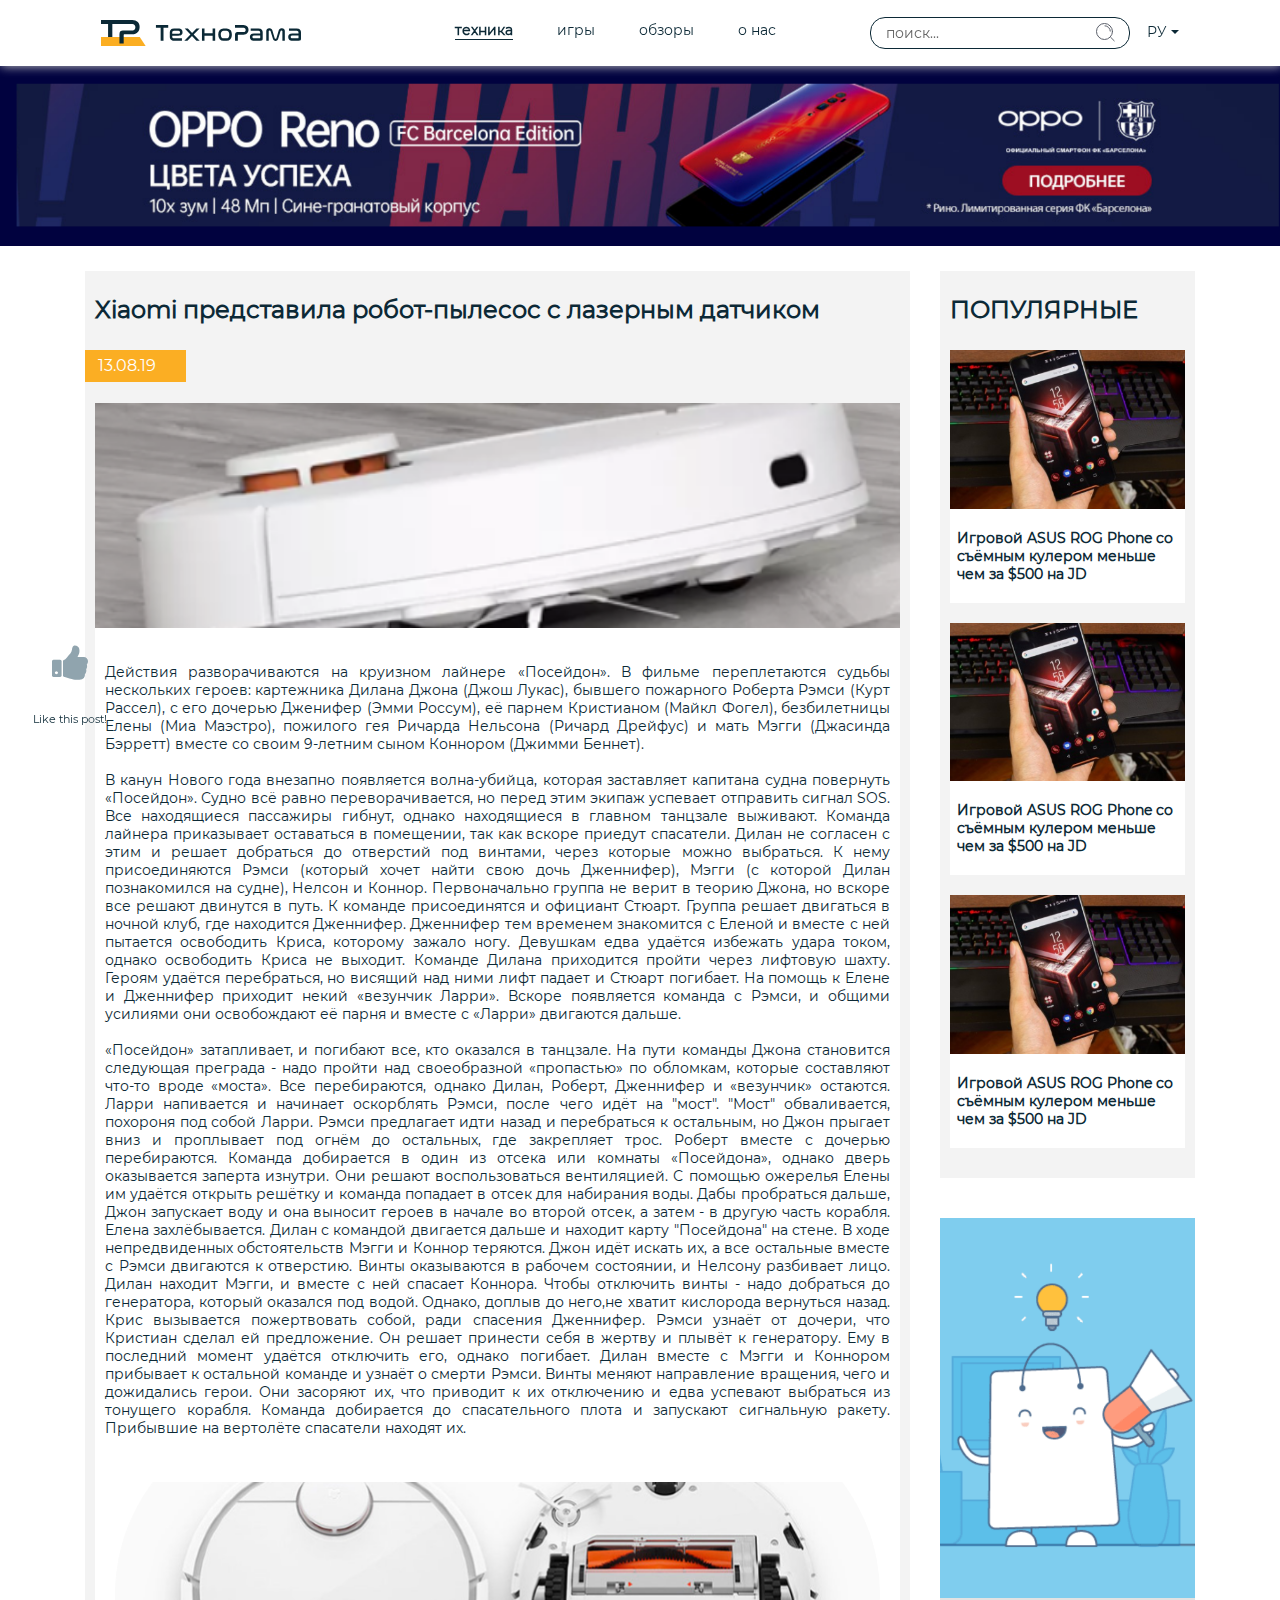
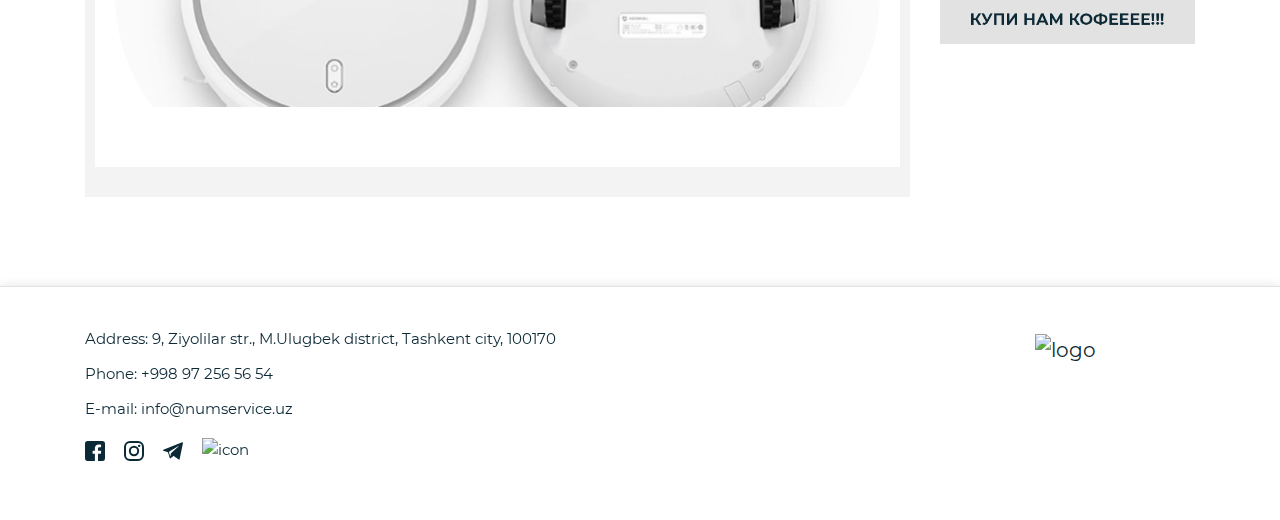
==== commit 4637583d: "s" ====
--- a/news.html
+++ b/news.html
@@ -14,6 +14,7 @@
   <meta name="theme-color" content="#000">
   <link rel="stylesheet" href="css/main.min.css">
   <link rel="stylesheet" href="css/like_animation.css">
+  <link rel="stylesheet" href="https://maxcdn.bootstrapcdn.com/font-awesome/4.4.0/css/font-awesome.min.css">
 
 </head>
 
@@ -78,21 +79,25 @@
             <div class="date">
               13.08.19
             </div>
-            <!-- <div style="display: flex;">
-              <button style="background: transparent;border: none;outline: none; cursor: pointer; ">
-                <input id="toggle-heart" type="checkbox" />
-                <label for="toggle-heart">❤</label>
-              </button>
-            </div> -->
-            <div class="like">
-              <button style="background: transparent;border: none;outline: none; cursor: pointer; ">
-                <input id="toggle-heart" type="checkbox" />
-                <label for="toggle-heart">❤</label>
-              </button>
-              <!-- <button>
-                <img src="img/share.svg" alt="">
-              </button> -->
-            </div>
+            <!-- <div class="like"> -->
+              <div class="container_a">
+                <div class="icon-wrapper">
+                  <span class="icon"> 
+                      <i class="fa fa-thumbs-up"></i>
+                  </span>
+                  <div class="border_a"><span></span></div>
+                  <div class="satellite">
+                    <span></span>
+                    <span></span>
+                    <span></span>
+                    <span></span>
+                    <span></span>
+                    <span></span>
+                  </div>
+                </div>
+                <div style="font-size: 11px">Like this post!</div>
+              </div>
+            <!-- </div> -->
             <div class="news news_post">
               <img src="img/Post1.png" alt="" class="img-fluid single-news_img">
               <p class="news_info_post">
--- a/css/main.min.css
+++ b/css/main.min.css
@@ -1 +1 @@
-:root{--blue:#007bff;--indigo:#6610f2;--purple:#6f42c1;--pink:#e83e8c;--red:#dc3545;--orange:#fd7e14;--yellow:#ffc107;--green:#28a745;--teal:#20c997;--cyan:#17a2b8;--white:#fff;--gray:#6c757d;--gray-dark:#343a40;--primary:#007bff;--secondary:#6c757d;--success:#28a745;--info:#17a2b8;--warning:#ffc107;--danger:#dc3545;--light:#f8f9fa;--dark:#343a40;--breakpoint-xs:0;--breakpoint-sm:576px;--breakpoint-md:768px;--breakpoint-lg:992px;--breakpoint-xl:1200px;--font-family-sans-serif:-apple-system,BlinkMacSystemFont,"Segoe UI",Roboto,"Helvetica Neue",Arial,sans-serif,"Apple Color Emoji","Segoe UI Emoji","Segoe UI Symbol";--font-family-monospace:SFMono-Regular,Menlo,Monaco,Consolas,"Liberation Mono","Courier New",monospace}*,::after,::before{box-sizing:border-box}html{font-family:sans-serif;line-height:1.15;-webkit-text-size-adjust:100%;-ms-text-size-adjust:100%;-ms-overflow-style:scrollbar;-webkit-tap-highlight-color:transparent}@-ms-viewport{width:device-width}article,aside,dialog,figcaption,figure,footer,header,hgroup,main,nav,section{display:block}body{margin:0;font-family:-apple-system,BlinkMacSystemFont,"Segoe UI",Roboto,"Helvetica Neue",Arial,sans-serif,"Apple Color Emoji","Segoe UI Emoji","Segoe UI Symbol";font-size:1rem;font-weight:400;line-height:1.5;color:#212529;text-align:left;background-color:#fff}[tabindex="-1"]:focus{outline:0!important}hr{box-sizing:content-box;height:0;overflow:visible}h1,h2,h3,h4,h5,h6{margin-top:0;margin-bottom:.5rem}p{margin-top:0;margin-bottom:1rem}abbr[data-original-title],abbr[title]{text-decoration:underline;-webkit-text-decoration:underline dotted;text-decoration:underline dotted;cursor:help;border-bottom:0}address{margin-bottom:1rem;font-style:normal;line-height:inherit}dl,ol,ul{margin-top:0;margin-bottom:1rem}ol ol,ol ul,ul ol,ul ul{margin-bottom:0}dt{font-weight:700}dd{margin-bottom:.5rem;margin-left:0}blockquote{margin:0 0 1rem}dfn{font-style:italic}b,strong{font-weight:bolder}small{font-size:80%}sub,sup{position:relative;font-size:75%;line-height:0;vertical-align:baseline}sub{bottom:-.25em}sup{top:-.5em}a{color:#007bff;text-decoration:none;background-color:transparent;-webkit-text-decoration-skip:objects}a:hover{color:#0056b3;text-decoration:underline}a:not([href]):not([tabindex]){color:inherit;text-decoration:none}a:not([href]):not([tabindex]):focus,a:not([href]):not([tabindex]):hover{color:inherit;text-decoration:none}a:not([href]):not([tabindex]):focus{outline:0}code,kbd,pre,samp{font-family:monospace,monospace;font-size:1em}pre{margin-top:0;margin-bottom:1rem;overflow:auto;-ms-overflow-style:scrollbar}figure{margin:0 0 1rem}img{vertical-align:middle;border-style:none}svg:not(:root){overflow:hidden}table{border-collapse:collapse}caption{padding-top:.75rem;padding-bottom:.75rem;color:#6c757d;text-align:left;caption-side:bottom}th{text-align:inherit}label{display:inline-block;margin-bottom:.5rem}button{border-radius:0}button:focus{outline:1px dotted;outline:5px auto -webkit-focus-ring-color}button,input,optgroup,select,textarea{margin:0;font-family:inherit;font-size:inherit;line-height:inherit}button,input{overflow:visible}button,select{text-transform:none}[type=reset],[type=submit],button,html [type=button]{-webkit-appearance:button}[type=button]::-moz-focus-inner,[type=reset]::-moz-focus-inner,[type=submit]::-moz-focus-inner,button::-moz-focus-inner{padding:0;border-style:none}input[type=checkbox],input[type=radio]{box-sizing:border-box;padding:0}input[type=date],input[type=datetime-local],input[type=month],input[type=time]{-webkit-appearance:listbox}textarea{overflow:auto;resize:vertical}fieldset{min-width:0;padding:0;margin:0;border:0}legend{display:block;width:100%;max-width:100%;padding:0;margin-bottom:.5rem;font-size:1.5rem;line-height:inherit;color:inherit;white-space:normal}progress{vertical-align:baseline}[type=number]::-webkit-inner-spin-button,[type=number]::-webkit-outer-spin-button{height:auto}[type=search]{outline-offset:-2px;-webkit-appearance:none}[type=search]::-webkit-search-cancel-button,[type=search]::-webkit-search-decoration{-webkit-appearance:none}::-webkit-file-upload-button{font:inherit;-webkit-appearance:button}output{display:inline-block}summary{display:list-item;cursor:pointer}template{display:none}[hidden]{display:none!important}.h1,.h2,.h3,.h4,.h5,.h6,h1,h2,h3,h4,h5,h6{margin-bottom:.5rem;font-family:inherit;font-weight:500;line-height:1.2;color:inherit}.h1,h1{font-size:2.5rem}.h2,h2{font-size:2rem}.h3,h3{font-size:1.75rem}.h4,h4{font-size:1.5rem}.h5,h5{font-size:1.25rem}.h6,h6{font-size:1rem}.lead{font-size:1.25rem;font-weight:300}.display-1{font-size:6rem;font-weight:300;line-height:1.2}.display-2{font-size:5.5rem;font-weight:300;line-height:1.2}.display-3{font-size:4.5rem;font-weight:300;line-height:1.2}.display-4{font-size:3.5rem;font-weight:300;line-height:1.2}hr{margin-top:1rem;margin-bottom:1rem;border:0;border-top:1px solid rgba(0,0,0,.1)}.small,small{font-size:80%;font-weight:400}.mark,mark{padding:.2em;background-color:#fcf8e3}.list-unstyled{padding-left:0;list-style:none}.list-inline{padding-left:0;list-style:none}.list-inline-item{display:inline-block}.list-inline-item:not(:last-child){margin-right:.5rem}.initialism{font-size:90%;text-transform:uppercase}.blockquote{margin-bottom:1rem;font-size:1.25rem}.blockquote-footer{display:block;font-size:80%;color:#6c757d}.blockquote-footer::before{content:"\2014 \00A0"}.img-fluid{max-width:100%;height:auto}.img-thumbnail{padding:.25rem;background-color:#fff;border:1px solid #dee2e6;border-radius:.25rem;max-width:100%;height:auto}.figure{display:inline-block}.figure-img{margin-bottom:.5rem;line-height:1}.figure-caption{font-size:90%;color:#6c757d}code,kbd,pre,samp{font-family:SFMono-Regular,Menlo,Monaco,Consolas,"Liberation Mono","Courier New",monospace}code{font-size:87.5%;color:#e83e8c;word-break:break-word}a>code{color:inherit}kbd{padding:.2rem .4rem;font-size:87.5%;color:#fff;background-color:#212529;border-radius:.2rem}kbd kbd{padding:0;font-size:100%;font-weight:700}pre{display:block;font-size:87.5%;color:#212529}pre code{font-size:inherit;color:inherit;word-break:normal}.pre-scrollable{max-height:340px;overflow-y:scroll}.container{width:100%;padding-right:15px;padding-left:15px;margin-right:auto;margin-left:auto}@media (min-width:576px){.container{max-width:540px}}@media (min-width:768px){.container{max-width:720px}}@media (min-width:992px){.container{max-width:960px}}@media (min-width:1200px){.container{max-width:1140px}}.container-fluid{width:100%;padding-right:15px;padding-left:15px;margin-right:auto;margin-left:auto}.row{display:-ms-flexbox;display:flex;-ms-flex-wrap:wrap;flex-wrap:wrap;margin-right:-15px;margin-left:-15px}.no-gutters{margin-right:0;margin-left:0}.no-gutters>.col,.no-gutters>[class*=col-]{padding-right:0;padding-left:0}.col,.col-1,.col-10,.col-11,.col-12,.col-2,.col-3,.col-4,.col-5,.col-6,.col-7,.col-8,.col-9,.col-auto,.col-lg,.col-lg-1,.col-lg-10,.col-lg-11,.col-lg-12,.col-lg-2,.col-lg-3,.col-lg-4,.col-lg-5,.col-lg-6,.col-lg-7,.col-lg-8,.col-lg-9,.col-lg-auto,.col-md,.col-md-1,.col-md-10,.col-md-11,.col-md-12,.col-md-2,.col-md-3,.col-md-4,.col-md-5,.col-md-6,.col-md-7,.col-md-8,.col-md-9,.col-md-auto,.col-sm,.col-sm-1,.col-sm-10,.col-sm-11,.col-sm-12,.col-sm-2,.col-sm-3,.col-sm-4,.col-sm-5,.col-sm-6,.col-sm-7,.col-sm-8,.col-sm-9,.col-sm-auto,.col-xl,.col-xl-1,.col-xl-10,.col-xl-11,.col-xl-12,.col-xl-2,.col-xl-3,.col-xl-4,.col-xl-5,.col-xl-6,.col-xl-7,.col-xl-8,.col-xl-9,.col-xl-auto{position:relative;width:100%;min-height:1px;padding-right:15px;padding-left:15px}.col{-ms-flex-preferred-size:0;flex-basis:0;-ms-flex-positive:1;flex-grow:1;max-width:100%}.col-auto{-ms-flex:0 0 auto;flex:0 0 auto;width:auto;max-width:none}.col-1{-ms-flex:0 0 8.333333%;flex:0 0 8.333333%;max-width:8.333333%}.col-2{-ms-flex:0 0 16.666667%;flex:0 0 16.666667%;max-width:16.666667%}.col-3{-ms-flex:0 0 25%;flex:0 0 25%;max-width:25%}.col-4{-ms-flex:0 0 33.333333%;flex:0 0 33.333333%;max-width:33.333333%}.col-5{-ms-flex:0 0 41.666667%;flex:0 0 41.666667%;max-width:41.666667%}.col-6{-ms-flex:0 0 50%;flex:0 0 50%;max-width:50%}.col-7{-ms-flex:0 0 58.333333%;flex:0 0 58.333333%;max-width:58.333333%}.col-8{-ms-flex:0 0 66.666667%;flex:0 0 66.666667%;max-width:66.666667%}.col-9{-ms-flex:0 0 75%;flex:0 0 75%;max-width:75%}.col-10{-ms-flex:0 0 83.333333%;flex:0 0 83.333333%;max-width:83.333333%}.col-11{-ms-flex:0 0 91.666667%;flex:0 0 91.666667%;max-width:91.666667%}.col-12{-ms-flex:0 0 100%;flex:0 0 100%;max-width:100%}.order-first{-ms-flex-order:-1;order:-1}.order-last{-ms-flex-order:13;order:13}.order-0{-ms-flex-order:0;order:0}.order-1{-ms-flex-order:1;order:1}.order-2{-ms-flex-order:2;order:2}.order-3{-ms-flex-order:3;order:3}.order-4{-ms-flex-order:4;order:4}.order-5{-ms-flex-order:5;order:5}.order-6{-ms-flex-order:6;order:6}.order-7{-ms-flex-order:7;order:7}.order-8{-ms-flex-order:8;order:8}.order-9{-ms-flex-order:9;order:9}.order-10{-ms-flex-order:10;order:10}.order-11{-ms-flex-order:11;order:11}.order-12{-ms-flex-order:12;order:12}.offset-1{margin-left:8.333333%}.offset-2{margin-left:16.666667%}.offset-3{margin-left:25%}.offset-4{margin-left:33.333333%}.offset-5{margin-left:41.666667%}.offset-6{margin-left:50%}.offset-7{margin-left:58.333333%}.offset-8{margin-left:66.666667%}.offset-9{margin-left:75%}.offset-10{margin-left:83.333333%}.offset-11{margin-left:91.666667%}@media (min-width:576px){.col-sm{-ms-flex-preferred-size:0;flex-basis:0;-ms-flex-positive:1;flex-grow:1;max-width:100%}.col-sm-auto{-ms-flex:0 0 auto;flex:0 0 auto;width:auto;max-width:none}.col-sm-1{-ms-flex:0 0 8.333333%;flex:0 0 8.333333%;max-width:8.333333%}.col-sm-2{-ms-flex:0 0 16.666667%;flex:0 0 16.666667%;max-width:16.666667%}.col-sm-3{-ms-flex:0 0 25%;flex:0 0 25%;max-width:25%}.col-sm-4{-ms-flex:0 0 33.333333%;flex:0 0 33.333333%;max-width:33.333333%}.col-sm-5{-ms-flex:0 0 41.666667%;flex:0 0 41.666667%;max-width:41.666667%}.col-sm-6{-ms-flex:0 0 50%;flex:0 0 50%;max-width:50%}.col-sm-7{-ms-flex:0 0 58.333333%;flex:0 0 58.333333%;max-width:58.333333%}.col-sm-8{-ms-flex:0 0 66.666667%;flex:0 0 66.666667%;max-width:66.666667%}.col-sm-9{-ms-flex:0 0 75%;flex:0 0 75%;max-width:75%}.col-sm-10{-ms-flex:0 0 83.333333%;flex:0 0 83.333333%;max-width:83.333333%}.col-sm-11{-ms-flex:0 0 91.666667%;flex:0 0 91.666667%;max-width:91.666667%}.col-sm-12{-ms-flex:0 0 100%;flex:0 0 100%;max-width:100%}.order-sm-first{-ms-flex-order:-1;order:-1}.order-sm-last{-ms-flex-order:13;order:13}.order-sm-0{-ms-flex-order:0;order:0}.order-sm-1{-ms-flex-order:1;order:1}.order-sm-2{-ms-flex-order:2;order:2}.order-sm-3{-ms-flex-order:3;order:3}.order-sm-4{-ms-flex-order:4;order:4}.order-sm-5{-ms-flex-order:5;order:5}.order-sm-6{-ms-flex-order:6;order:6}.order-sm-7{-ms-flex-order:7;order:7}.order-sm-8{-ms-flex-order:8;order:8}.order-sm-9{-ms-flex-order:9;order:9}.order-sm-10{-ms-flex-order:10;order:10}.order-sm-11{-ms-flex-order:11;order:11}.order-sm-12{-ms-flex-order:12;order:12}.offset-sm-0{margin-left:0}.offset-sm-1{margin-left:8.333333%}.offset-sm-2{margin-left:16.666667%}.offset-sm-3{margin-left:25%}.offset-sm-4{margin-left:33.333333%}.offset-sm-5{margin-left:41.666667%}.offset-sm-6{margin-left:50%}.offset-sm-7{margin-left:58.333333%}.offset-sm-8{margin-left:66.666667%}.offset-sm-9{margin-left:75%}.offset-sm-10{margin-left:83.333333%}.offset-sm-11{margin-left:91.666667%}}@media (min-width:768px){.col-md{-ms-flex-preferred-size:0;flex-basis:0;-ms-flex-positive:1;flex-grow:1;max-width:100%}.col-md-auto{-ms-flex:0 0 auto;flex:0 0 auto;width:auto;max-width:none}.col-md-1{-ms-flex:0 0 8.333333%;flex:0 0 8.333333%;max-width:8.333333%}.col-md-2{-ms-flex:0 0 16.666667%;flex:0 0 16.666667%;max-width:16.666667%}.col-md-3{-ms-flex:0 0 25%;flex:0 0 25%;max-width:25%}.col-md-4{-ms-flex:0 0 33.333333%;flex:0 0 33.333333%;max-width:33.333333%}.col-md-5{-ms-flex:0 0 41.666667%;flex:0 0 41.666667%;max-width:41.666667%}.col-md-6{-ms-flex:0 0 50%;flex:0 0 50%;max-width:50%}.col-md-7{-ms-flex:0 0 58.333333%;flex:0 0 58.333333%;max-width:58.333333%}.col-md-8{-ms-flex:0 0 66.666667%;flex:0 0 66.666667%;max-width:66.666667%}.col-md-9{-ms-flex:0 0 75%;flex:0 0 75%;max-width:75%}.col-md-10{-ms-flex:0 0 83.333333%;flex:0 0 83.333333%;max-width:83.333333%}.col-md-11{-ms-flex:0 0 91.666667%;flex:0 0 91.666667%;max-width:91.666667%}.col-md-12{-ms-flex:0 0 100%;flex:0 0 100%;max-width:100%}.order-md-first{-ms-flex-order:-1;order:-1}.order-md-last{-ms-flex-order:13;order:13}.order-md-0{-ms-flex-order:0;order:0}.order-md-1{-ms-flex-order:1;order:1}.order-md-2{-ms-flex-order:2;order:2}.order-md-3{-ms-flex-order:3;order:3}.order-md-4{-ms-flex-order:4;order:4}.order-md-5{-ms-flex-order:5;order:5}.order-md-6{-ms-flex-order:6;order:6}.order-md-7{-ms-flex-order:7;order:7}.order-md-8{-ms-flex-order:8;order:8}.order-md-9{-ms-flex-order:9;order:9}.order-md-10{-ms-flex-order:10;order:10}.order-md-11{-ms-flex-order:11;order:11}.order-md-12{-ms-flex-order:12;order:12}.offset-md-0{margin-left:0}.offset-md-1{margin-left:8.333333%}.offset-md-2{margin-left:16.666667%}.offset-md-3{margin-left:25%}.offset-md-4{margin-left:33.333333%}.offset-md-5{margin-left:41.666667%}.offset-md-6{margin-left:50%}.offset-md-7{margin-left:58.333333%}.offset-md-8{margin-left:66.666667%}.offset-md-9{margin-left:75%}.offset-md-10{margin-left:83.333333%}.offset-md-11{margin-left:91.666667%}}@media (min-width:992px){.col-lg{-ms-flex-preferred-size:0;flex-basis:0;-ms-flex-positive:1;flex-grow:1;max-width:100%}.col-lg-auto{-ms-flex:0 0 auto;flex:0 0 auto;width:auto;max-width:none}.col-lg-1{-ms-flex:0 0 8.333333%;flex:0 0 8.333333%;max-width:8.333333%}.col-lg-2{-ms-flex:0 0 16.666667%;flex:0 0 16.666667%;max-width:16.666667%}.col-lg-3{-ms-flex:0 0 25%;flex:0 0 25%;max-width:25%}.col-lg-4{-ms-flex:0 0 33.333333%;flex:0 0 33.333333%;max-width:33.333333%}.col-lg-5{-ms-flex:0 0 41.666667%;flex:0 0 41.666667%;max-width:41.666667%}.col-lg-6{-ms-flex:0 0 50%;flex:0 0 50%;max-width:50%}.col-lg-7{-ms-flex:0 0 58.333333%;flex:0 0 58.333333%;max-width:58.333333%}.col-lg-8{-ms-flex:0 0 66.666667%;flex:0 0 66.666667%;max-width:66.666667%}.col-lg-9{-ms-flex:0 0 75%;flex:0 0 75%;max-width:75%}.col-lg-10{-ms-flex:0 0 83.333333%;flex:0 0 83.333333%;max-width:83.333333%}.col-lg-11{-ms-flex:0 0 91.666667%;flex:0 0 91.666667%;max-width:91.666667%}.col-lg-12{-ms-flex:0 0 100%;flex:0 0 100%;max-width:100%}.order-lg-first{-ms-flex-order:-1;order:-1}.order-lg-last{-ms-flex-order:13;order:13}.order-lg-0{-ms-flex-order:0;order:0}.order-lg-1{-ms-flex-order:1;order:1}.order-lg-2{-ms-flex-order:2;order:2}.order-lg-3{-ms-flex-order:3;order:3}.order-lg-4{-ms-flex-order:4;order:4}.order-lg-5{-ms-flex-order:5;order:5}.order-lg-6{-ms-flex-order:6;order:6}.order-lg-7{-ms-flex-order:7;order:7}.order-lg-8{-ms-flex-order:8;order:8}.order-lg-9{-ms-flex-order:9;order:9}.order-lg-10{-ms-flex-order:10;order:10}.order-lg-11{-ms-flex-order:11;order:11}.order-lg-12{-ms-flex-order:12;order:12}.offset-lg-0{margin-left:0}.offset-lg-1{margin-left:8.333333%}.offset-lg-2{margin-left:16.666667%}.offset-lg-3{margin-left:25%}.offset-lg-4{margin-left:33.333333%}.offset-lg-5{margin-left:41.666667%}.offset-lg-6{margin-left:50%}.offset-lg-7{margin-left:58.333333%}.offset-lg-8{margin-left:66.666667%}.offset-lg-9{margin-left:75%}.offset-lg-10{margin-left:83.333333%}.offset-lg-11{margin-left:91.666667%}}@media (min-width:1200px){.col-xl{-ms-flex-preferred-size:0;flex-basis:0;-ms-flex-positive:1;flex-grow:1;max-width:100%}.col-xl-auto{-ms-flex:0 0 auto;flex:0 0 auto;width:auto;max-width:none}.col-xl-1{-ms-flex:0 0 8.333333%;flex:0 0 8.333333%;max-width:8.333333%}.col-xl-2{-ms-flex:0 0 16.666667%;flex:0 0 16.666667%;max-width:16.666667%}.col-xl-3{-ms-flex:0 0 25%;flex:0 0 25%;max-width:25%}.col-xl-4{-ms-flex:0 0 33.333333%;flex:0 0 33.333333%;max-width:33.333333%}.col-xl-5{-ms-flex:0 0 41.666667%;flex:0 0 41.666667%;max-width:41.666667%}.col-xl-6{-ms-flex:0 0 50%;flex:0 0 50%;max-width:50%}.col-xl-7{-ms-flex:0 0 58.333333%;flex:0 0 58.333333%;max-width:58.333333%}.col-xl-8{-ms-flex:0 0 66.666667%;flex:0 0 66.666667%;max-width:66.666667%}.col-xl-9{-ms-flex:0 0 75%;flex:0 0 75%;max-width:75%}.col-xl-10{-ms-flex:0 0 83.333333%;flex:0 0 83.333333%;max-width:83.333333%}.col-xl-11{-ms-flex:0 0 91.666667%;flex:0 0 91.666667%;max-width:91.666667%}.col-xl-12{-ms-flex:0 0 100%;flex:0 0 100%;max-width:100%}.order-xl-first{-ms-flex-order:-1;order:-1}.order-xl-last{-ms-flex-order:13;order:13}.order-xl-0{-ms-flex-order:0;order:0}.order-xl-1{-ms-flex-order:1;order:1}.order-xl-2{-ms-flex-order:2;order:2}.order-xl-3{-ms-flex-order:3;order:3}.order-xl-4{-ms-flex-order:4;order:4}.order-xl-5{-ms-flex-order:5;order:5}.order-xl-6{-ms-flex-order:6;order:6}.order-xl-7{-ms-flex-order:7;order:7}.order-xl-8{-ms-flex-order:8;order:8}.order-xl-9{-ms-flex-order:9;order:9}.order-xl-10{-ms-flex-order:10;order:10}.order-xl-11{-ms-flex-order:11;order:11}.order-xl-12{-ms-flex-order:12;order:12}.offset-xl-0{margin-left:0}.offset-xl-1{margin-left:8.333333%}.offset-xl-2{margin-left:16.666667%}.offset-xl-3{margin-left:25%}.offset-xl-4{margin-left:33.333333%}.offset-xl-5{margin-left:41.666667%}.offset-xl-6{margin-left:50%}.offset-xl-7{margin-left:58.333333%}.offset-xl-8{margin-left:66.666667%}.offset-xl-9{margin-left:75%}.offset-xl-10{margin-left:83.333333%}.offset-xl-11{margin-left:91.666667%}}.table{width:100%;max-width:100%;margin-bottom:1rem;background-color:transparent}.table td,.table th{padding:.75rem;vertical-align:top;border-top:1px solid #dee2e6}.table thead th{vertical-align:bottom;border-bottom:2px solid #dee2e6}.table tbody+tbody{border-top:2px solid #dee2e6}.table .table{background-color:#fff}.table-sm td,.table-sm th{padding:.3rem}.table-bordered{border:1px solid #dee2e6}.table-bordered td,.table-bordered th{border:1px solid #dee2e6}.table-bordered thead td,.table-bordered thead th{border-bottom-width:2px}.table-borderless tbody+tbody,.table-borderless td,.table-borderless th,.table-borderless thead th{border:0}.table-striped tbody tr:nth-of-type(odd){background-color:rgba(0,0,0,.05)}.table-hover tbody tr:hover{background-color:rgba(0,0,0,.075)}.table-primary,.table-primary>td,.table-primary>th{background-color:#b8daff}.table-hover .table-primary:hover{background-color:#9fcdff}.table-hover .table-primary:hover>td,.table-hover .table-primary:hover>th{background-color:#9fcdff}.table-secondary,.table-secondary>td,.table-secondary>th{background-color:#d6d8db}.table-hover .table-secondary:hover{background-color:#c8cbcf}.table-hover .table-secondary:hover>td,.table-hover .table-secondary:hover>th{background-color:#c8cbcf}.table-success,.table-success>td,.table-success>th{background-color:#c3e6cb}.table-hover .table-success:hover{background-color:#b1dfbb}.table-hover .table-success:hover>td,.table-hover .table-success:hover>th{background-color:#b1dfbb}.table-info,.table-info>td,.table-info>th{background-color:#bee5eb}.table-hover .table-info:hover{background-color:#abdde5}.table-hover .table-info:hover>td,.table-hover .table-info:hover>th{background-color:#abdde5}.table-warning,.table-warning>td,.table-warning>th{background-color:#ffeeba}.table-hover .table-warning:hover{background-color:#ffe8a1}.table-hover .table-warning:hover>td,.table-hover .table-warning:hover>th{background-color:#ffe8a1}.table-danger,.table-danger>td,.table-danger>th{background-color:#f5c6cb}.table-hover .table-danger:hover{background-color:#f1b0b7}.table-hover .table-danger:hover>td,.table-hover .table-danger:hover>th{background-color:#f1b0b7}.table-light,.table-light>td,.table-light>th{background-color:#fdfdfe}.table-hover .table-light:hover{background-color:#ececf6}.table-hover .table-light:hover>td,.table-hover .table-light:hover>th{background-color:#ececf6}.table-dark,.table-dark>td,.table-dark>th{background-color:#c6c8ca}.table-hover .table-dark:hover{background-color:#b9bbbe}.table-hover .table-dark:hover>td,.table-hover .table-dark:hover>th{background-color:#b9bbbe}.table-active,.table-active>td,.table-active>th{background-color:rgba(0,0,0,.075)}.table-hover .table-active:hover{background-color:rgba(0,0,0,.075)}.table-hover .table-active:hover>td,.table-hover .table-active:hover>th{background-color:rgba(0,0,0,.075)}.table .thead-dark th{color:#fff;background-color:#212529;border-color:#32383e}.table .thead-light th{color:#495057;background-color:#e9ecef;border-color:#dee2e6}.table-dark{color:#fff;background-color:#212529}.table-dark td,.table-dark th,.table-dark thead th{border-color:#32383e}.table-dark.table-bordered{border:0}.table-dark.table-striped tbody tr:nth-of-type(odd){background-color:rgba(255,255,255,.05)}.table-dark.table-hover tbody tr:hover{background-color:rgba(255,255,255,.075)}@media (max-width:575.98px){.table-responsive-sm{display:block;width:100%;overflow-x:auto;-webkit-overflow-scrolling:touch;-ms-overflow-style:-ms-autohiding-scrollbar}.table-responsive-sm>.table-bordered{border:0}}@media (max-width:767.98px){.table-responsive-md{display:block;width:100%;overflow-x:auto;-webkit-overflow-scrolling:touch;-ms-overflow-style:-ms-autohiding-scrollbar}.table-responsive-md>.table-bordered{border:0}}@media (max-width:991.98px){.table-responsive-lg{display:block;width:100%;overflow-x:auto;-webkit-overflow-scrolling:touch;-ms-overflow-style:-ms-autohiding-scrollbar}.table-responsive-lg>.table-bordered{border:0}}@media (max-width:1199.98px){.table-responsive-xl{display:block;width:100%;overflow-x:auto;-webkit-overflow-scrolling:touch;-ms-overflow-style:-ms-autohiding-scrollbar}.table-responsive-xl>.table-bordered{border:0}}.table-responsive{display:block;width:100%;overflow-x:auto;-webkit-overflow-scrolling:touch;-ms-overflow-style:-ms-autohiding-scrollbar}.table-responsive>.table-bordered{border:0}.form-control{display:block;width:100%;padding:.375rem .75rem;font-size:1rem;line-height:1.5;color:#495057;background-color:#fff;background-clip:padding-box;border:1px solid #ced4da;border-radius:.25rem;transition:border-color .15s ease-in-out,box-shadow .15s ease-in-out}@media screen and (prefers-reduced-motion:reduce){.form-control{transition:none}}.form-control::-ms-expand{background-color:transparent;border:0}.form-control:focus{color:#495057;background-color:#fff;border-color:#80bdff;outline:0;box-shadow:0 0 0 .2rem rgba(0,123,255,.25)}.form-control::-webkit-input-placeholder{color:#6c757d;opacity:1}.form-control::-moz-placeholder{color:#6c757d;opacity:1}.form-control:-ms-input-placeholder{color:#6c757d;opacity:1}.form-control::-ms-input-placeholder{color:#6c757d;opacity:1}.form-control::placeholder{color:#6c757d;opacity:1}.form-control:disabled,.form-control[readonly]{background-color:#e9ecef;opacity:1}select.form-control:not([size]):not([multiple]){height:calc(2.25rem + 2px)}select.form-control:focus::-ms-value{color:#495057;background-color:#fff}.form-control-file,.form-control-range{display:block;width:100%}.col-form-label{padding-top:calc(.375rem + 1px);padding-bottom:calc(.375rem + 1px);margin-bottom:0;font-size:inherit;line-height:1.5}.col-form-label-lg{padding-top:calc(.5rem + 1px);padding-bottom:calc(.5rem + 1px);font-size:1.25rem;line-height:1.5}.col-form-label-sm{padding-top:calc(.25rem + 1px);padding-bottom:calc(.25rem + 1px);font-size:.875rem;line-height:1.5}.form-control-plaintext{display:block;width:100%;padding-top:.375rem;padding-bottom:.375rem;margin-bottom:0;line-height:1.5;color:#212529;background-color:transparent;border:solid transparent;border-width:1px 0}.form-control-plaintext.form-control-lg,.form-control-plaintext.form-control-sm,.input-group-lg>.form-control-plaintext.form-control,.input-group-lg>.input-group-append>.form-control-plaintext.btn,.input-group-lg>.input-group-append>.form-control-plaintext.input-group-text,.input-group-lg>.input-group-prepend>.form-control-plaintext.btn,.input-group-lg>.input-group-prepend>.form-control-plaintext.input-group-text,.input-group-sm>.form-control-plaintext.form-control,.input-group-sm>.input-group-append>.form-control-plaintext.btn,.input-group-sm>.input-group-append>.form-control-plaintext.input-group-text,.input-group-sm>.input-group-prepend>.form-control-plaintext.btn,.input-group-sm>.input-group-prepend>.form-control-plaintext.input-group-text{padding-right:0;padding-left:0}.form-control-sm,.input-group-sm>.form-control,.input-group-sm>.input-group-append>.btn,.input-group-sm>.input-group-append>.input-group-text,.input-group-sm>.input-group-prepend>.btn,.input-group-sm>.input-group-prepend>.input-group-text{padding:.25rem .5rem;font-size:.875rem;line-height:1.5;border-radius:.2rem}.input-group-sm>.input-group-append>select.btn:not([size]):not([multiple]),.input-group-sm>.input-group-append>select.input-group-text:not([size]):not([multiple]),.input-group-sm>.input-group-prepend>select.btn:not([size]):not([multiple]),.input-group-sm>.input-group-prepend>select.input-group-text:not([size]):not([multiple]),.input-group-sm>select.form-control:not([size]):not([multiple]),select.form-control-sm:not([size]):not([multiple]){height:calc(1.8125rem + 2px)}.form-control-lg,.input-group-lg>.form-control,.input-group-lg>.input-group-append>.btn,.input-group-lg>.input-group-append>.input-group-text,.input-group-lg>.input-group-prepend>.btn,.input-group-lg>.input-group-prepend>.input-group-text{padding:.5rem 1rem;font-size:1.25rem;line-height:1.5;border-radius:.3rem}.input-group-lg>.input-group-append>select.btn:not([size]):not([multiple]),.input-group-lg>.input-group-append>select.input-group-text:not([size]):not([multiple]),.input-group-lg>.input-group-prepend>select.btn:not([size]):not([multiple]),.input-group-lg>.input-group-prepend>select.input-group-text:not([size]):not([multiple]),.input-group-lg>select.form-control:not([size]):not([multiple]),select.form-control-lg:not([size]):not([multiple]){height:calc(2.875rem + 2px)}.form-group{margin-bottom:1rem}.form-text{display:block;margin-top:.25rem}.form-row{display:-ms-flexbox;display:flex;-ms-flex-wrap:wrap;flex-wrap:wrap;margin-right:-5px;margin-left:-5px}.form-row>.col,.form-row>[class*=col-]{padding-right:5px;padding-left:5px}.form-check{position:relative;display:block;padding-left:1.25rem}.form-check-input{position:absolute;margin-top:.3rem;margin-left:-1.25rem}.form-check-input:disabled~.form-check-label{color:#6c757d}.form-check-label{margin-bottom:0}.form-check-inline{display:-ms-inline-flexbox;display:inline-flex;-ms-flex-align:center;align-items:center;padding-left:0;margin-right:.75rem}.form-check-inline .form-check-input{position:static;margin-top:0;margin-right:.3125rem;margin-left:0}.valid-feedback{display:none;width:100%;margin-top:.25rem;font-size:80%;color:#28a745}.valid-tooltip{position:absolute;top:100%;z-index:5;display:none;max-width:100%;padding:.5rem;margin-top:.1rem;font-size:.875rem;line-height:1;color:#fff;background-color:rgba(40,167,69,.8);border-radius:.2rem}.custom-select.is-valid,.form-control.is-valid,.was-validated .custom-select:valid,.was-validated .form-control:valid{border-color:#28a745}.custom-select.is-valid:focus,.form-control.is-valid:focus,.was-validated .custom-select:valid:focus,.was-validated .form-control:valid:focus{border-color:#28a745;box-shadow:0 0 0 .2rem rgba(40,167,69,.25)}.custom-select.is-valid~.valid-feedback,.custom-select.is-valid~.valid-tooltip,.form-control.is-valid~.valid-feedback,.form-control.is-valid~.valid-tooltip,.was-validated .custom-select:valid~.valid-feedback,.was-validated .custom-select:valid~.valid-tooltip,.was-validated .form-control:valid~.valid-feedback,.was-validated .form-control:valid~.valid-tooltip{display:block}.form-check-input.is-valid~.form-check-label,.was-validated .form-check-input:valid~.form-check-label{color:#28a745}.form-check-input.is-valid~.valid-feedback,.form-check-input.is-valid~.valid-tooltip,.was-validated .form-check-input:valid~.valid-feedback,.was-validated .form-check-input:valid~.valid-tooltip{display:block}.custom-control-input.is-valid~.custom-control-label,.was-validated .custom-control-input:valid~.custom-control-label{color:#28a745}.custom-control-input.is-valid~.custom-control-label::before,.was-validated .custom-control-input:valid~.custom-control-label::before{background-color:#71dd8a}.custom-control-input.is-valid~.valid-feedback,.custom-control-input.is-valid~.valid-tooltip,.was-validated .custom-control-input:valid~.valid-feedback,.was-validated .custom-control-input:valid~.valid-tooltip{display:block}.custom-control-input.is-valid:checked~.custom-control-label::before,.was-validated .custom-control-input:valid:checked~.custom-control-label::before{background-color:#34ce57}.custom-control-input.is-valid:focus~.custom-control-label::before,.was-validated .custom-control-input:valid:focus~.custom-control-label::before{box-shadow:0 0 0 1px #fff,0 0 0 .2rem rgba(40,167,69,.25)}.custom-file-input.is-valid~.custom-file-label,.was-validated .custom-file-input:valid~.custom-file-label{border-color:#28a745}.custom-file-input.is-valid~.custom-file-label::before,.was-validated .custom-file-input:valid~.custom-file-label::before{border-color:inherit}.custom-file-input.is-valid~.valid-feedback,.custom-file-input.is-valid~.valid-tooltip,.was-validated .custom-file-input:valid~.valid-feedback,.was-validated .custom-file-input:valid~.valid-tooltip{display:block}.custom-file-input.is-valid:focus~.custom-file-label,.was-validated .custom-file-input:valid:focus~.custom-file-label{box-shadow:0 0 0 .2rem rgba(40,167,69,.25)}.invalid-feedback{display:none;width:100%;margin-top:.25rem;font-size:80%;color:#dc3545}.invalid-tooltip{position:absolute;top:100%;z-index:5;display:none;max-width:100%;padding:.5rem;margin-top:.1rem;font-size:.875rem;line-height:1;color:#fff;background-color:rgba(220,53,69,.8);border-radius:.2rem}.custom-select.is-invalid,.form-control.is-invalid,.was-validated .custom-select:invalid,.was-validated .form-control:invalid{border-color:#dc3545}.custom-select.is-invalid:focus,.form-control.is-invalid:focus,.was-validated .custom-select:invalid:focus,.was-validated .form-control:invalid:focus{border-color:#dc3545;box-shadow:0 0 0 .2rem rgba(220,53,69,.25)}.custom-select.is-invalid~.invalid-feedback,.custom-select.is-invalid~.invalid-tooltip,.form-control.is-invalid~.invalid-feedback,.form-control.is-invalid~.invalid-tooltip,.was-validated .custom-select:invalid~.invalid-feedback,.was-validated .custom-select:invalid~.invalid-tooltip,.was-validated .form-control:invalid~.invalid-feedback,.was-validated .form-control:invalid~.invalid-tooltip{display:block}.form-check-input.is-invalid~.form-check-label,.was-validated .form-check-input:invalid~.form-check-label{color:#dc3545}.form-check-input.is-invalid~.invalid-feedback,.form-check-input.is-invalid~.invalid-tooltip,.was-validated .form-check-input:invalid~.invalid-feedback,.was-validated .form-check-input:invalid~.invalid-tooltip{display:block}.custom-control-input.is-invalid~.custom-control-label,.was-validated .custom-control-input:invalid~.custom-control-label{color:#dc3545}.custom-control-input.is-invalid~.custom-control-label::before,.was-validated .custom-control-input:invalid~.custom-control-label::before{background-color:#efa2a9}.custom-control-input.is-invalid~.invalid-feedback,.custom-control-input.is-invalid~.invalid-tooltip,.was-validated .custom-control-input:invalid~.invalid-feedback,.was-validated .custom-control-input:invalid~.invalid-tooltip{display:block}.custom-control-input.is-invalid:checked~.custom-control-label::before,.was-validated .custom-control-input:invalid:checked~.custom-control-label::before{background-color:#e4606d}.custom-control-input.is-invalid:focus~.custom-control-label::before,.was-validated .custom-control-input:invalid:focus~.custom-control-label::before{box-shadow:0 0 0 1px #fff,0 0 0 .2rem rgba(220,53,69,.25)}.custom-file-input.is-invalid~.custom-file-label,.was-validated .custom-file-input:invalid~.custom-file-label{border-color:#dc3545}.custom-file-input.is-invalid~.custom-file-label::before,.was-validated .custom-file-input:invalid~.custom-file-label::before{border-color:inherit}.custom-file-input.is-invalid~.invalid-feedback,.custom-file-input.is-invalid~.invalid-tooltip,.was-validated .custom-file-input:invalid~.invalid-feedback,.was-validated .custom-file-input:invalid~.invalid-tooltip{display:block}.custom-file-input.is-invalid:focus~.custom-file-label,.was-validated .custom-file-input:invalid:focus~.custom-file-label{box-shadow:0 0 0 .2rem rgba(220,53,69,.25)}.form-inline{display:-ms-flexbox;display:flex;-ms-flex-flow:row wrap;flex-flow:row wrap;-ms-flex-align:center;align-items:center}.form-inline .form-check{width:100%}@media (min-width:576px){.form-inline label{display:-ms-flexbox;display:flex;-ms-flex-align:center;align-items:center;-ms-flex-pack:center;justify-content:center;margin-bottom:0}.form-inline .form-group{display:-ms-flexbox;display:flex;-ms-flex:0 0 auto;flex:0 0 auto;-ms-flex-flow:row wrap;flex-flow:row wrap;-ms-flex-align:center;align-items:center;margin-bottom:0}.form-inline .form-control{display:inline-block;width:auto;vertical-align:middle}.form-inline .form-control-plaintext{display:inline-block}.form-inline .custom-select,.form-inline .input-group{width:auto}.form-inline .form-check{display:-ms-flexbox;display:flex;-ms-flex-align:center;align-items:center;-ms-flex-pack:center;justify-content:center;width:auto;padding-left:0}.form-inline .form-check-input{position:relative;margin-top:0;margin-right:.25rem;margin-left:0}.form-inline .custom-control{-ms-flex-align:center;align-items:center;-ms-flex-pack:center;justify-content:center}.form-inline .custom-control-label{margin-bottom:0}}.btn{display:inline-block;font-weight:400;text-align:center;white-space:nowrap;vertical-align:middle;-webkit-user-select:none;-moz-user-select:none;-ms-user-select:none;user-select:none;border:1px solid transparent;padding:.375rem .75rem;font-size:1rem;line-height:1.5;border-radius:.25rem;transition:color .15s ease-in-out,background-color .15s ease-in-out,border-color .15s ease-in-out,box-shadow .15s ease-in-out}@media screen and (prefers-reduced-motion:reduce){.btn{transition:none}}.btn:focus,.btn:hover{text-decoration:none}.btn.focus,.btn:focus{outline:0;box-shadow:0 0 0 .2rem rgba(0,123,255,.25)}.btn.disabled,.btn:disabled{opacity:.65}.btn:not(:disabled):not(.disabled){cursor:pointer}.btn:not(:disabled):not(.disabled).active,.btn:not(:disabled):not(.disabled):active{background-image:none}a.btn.disabled,fieldset:disabled a.btn{pointer-events:none}.btn-primary{color:#fff;background-color:#007bff;border-color:#007bff}.btn-primary:hover{color:#fff;background-color:#0069d9;border-color:#0062cc}.btn-primary.focus,.btn-primary:focus{box-shadow:0 0 0 .2rem rgba(0,123,255,.5)}.btn-primary.disabled,.btn-primary:disabled{color:#fff;background-color:#007bff;border-color:#007bff}.btn-primary:not(:disabled):not(.disabled).active,.btn-primary:not(:disabled):not(.disabled):active,.show>.btn-primary.dropdown-toggle{color:#fff;background-color:#0062cc;border-color:#005cbf}.btn-primary:not(:disabled):not(.disabled).active:focus,.btn-primary:not(:disabled):not(.disabled):active:focus,.show>.btn-primary.dropdown-toggle:focus{box-shadow:0 0 0 .2rem rgba(0,123,255,.5)}.btn-secondary{color:#fff;background-color:#6c757d;border-color:#6c757d}.btn-secondary:hover{color:#fff;background-color:#5a6268;border-color:#545b62}.btn-secondary.focus,.btn-secondary:focus{box-shadow:0 0 0 .2rem rgba(108,117,125,.5)}.btn-secondary.disabled,.btn-secondary:disabled{color:#fff;background-color:#6c757d;border-color:#6c757d}.btn-secondary:not(:disabled):not(.disabled).active,.btn-secondary:not(:disabled):not(.disabled):active,.show>.btn-secondary.dropdown-toggle{color:#fff;background-color:#545b62;border-color:#4e555b}.btn-secondary:not(:disabled):not(.disabled).active:focus,.btn-secondary:not(:disabled):not(.disabled):active:focus,.show>.btn-secondary.dropdown-toggle:focus{box-shadow:0 0 0 .2rem rgba(108,117,125,.5)}.btn-success{color:#fff;background-color:#28a745;border-color:#28a745}.btn-success:hover{color:#fff;background-color:#218838;border-color:#1e7e34}.btn-success.focus,.btn-success:focus{box-shadow:0 0 0 .2rem rgba(40,167,69,.5)}.btn-success.disabled,.btn-success:disabled{color:#fff;background-color:#28a745;border-color:#28a745}.btn-success:not(:disabled):not(.disabled).active,.btn-success:not(:disabled):not(.disabled):active,.show>.btn-success.dropdown-toggle{color:#fff;background-color:#1e7e34;border-color:#1c7430}.btn-success:not(:disabled):not(.disabled).active:focus,.btn-success:not(:disabled):not(.disabled):active:focus,.show>.btn-success.dropdown-toggle:focus{box-shadow:0 0 0 .2rem rgba(40,167,69,.5)}.btn-info{color:#fff;background-color:#17a2b8;border-color:#17a2b8}.btn-info:hover{color:#fff;background-color:#138496;border-color:#117a8b}.btn-info.focus,.btn-info:focus{box-shadow:0 0 0 .2rem rgba(23,162,184,.5)}.btn-info.disabled,.btn-info:disabled{color:#fff;background-color:#17a2b8;border-color:#17a2b8}.btn-info:not(:disabled):not(.disabled).active,.btn-info:not(:disabled):not(.disabled):active,.show>.btn-info.dropdown-toggle{color:#fff;background-color:#117a8b;border-color:#10707f}.btn-info:not(:disabled):not(.disabled).active:focus,.btn-info:not(:disabled):not(.disabled):active:focus,.show>.btn-info.dropdown-toggle:focus{box-shadow:0 0 0 .2rem rgba(23,162,184,.5)}.btn-warning{color:#212529;background-color:#ffc107;border-color:#ffc107}.btn-warning:hover{color:#212529;background-color:#e0a800;border-color:#d39e00}.btn-warning.focus,.btn-warning:focus{box-shadow:0 0 0 .2rem rgba(255,193,7,.5)}.btn-warning.disabled,.btn-warning:disabled{color:#212529;background-color:#ffc107;border-color:#ffc107}.btn-warning:not(:disabled):not(.disabled).active,.btn-warning:not(:disabled):not(.disabled):active,.show>.btn-warning.dropdown-toggle{color:#212529;background-color:#d39e00;border-color:#c69500}.btn-warning:not(:disabled):not(.disabled).active:focus,.btn-warning:not(:disabled):not(.disabled):active:focus,.show>.btn-warning.dropdown-toggle:focus{box-shadow:0 0 0 .2rem rgba(255,193,7,.5)}.btn-danger{color:#fff;background-color:#dc3545;border-color:#dc3545}.btn-danger:hover{color:#fff;background-color:#c82333;border-color:#bd2130}.btn-danger.focus,.btn-danger:focus{box-shadow:0 0 0 .2rem rgba(220,53,69,.5)}.btn-danger.disabled,.btn-danger:disabled{color:#fff;background-color:#dc3545;border-color:#dc3545}.btn-danger:not(:disabled):not(.disabled).active,.btn-danger:not(:disabled):not(.disabled):active,.show>.btn-danger.dropdown-toggle{color:#fff;background-color:#bd2130;border-color:#b21f2d}.btn-danger:not(:disabled):not(.disabled).active:focus,.btn-danger:not(:disabled):not(.disabled):active:focus,.show>.btn-danger.dropdown-toggle:focus{box-shadow:0 0 0 .2rem rgba(220,53,69,.5)}.btn-light{color:#212529;background-color:#f8f9fa;border-color:#f8f9fa}.btn-light:hover{color:#212529;background-color:#e2e6ea;border-color:#dae0e5}.btn-light.focus,.btn-light:focus{box-shadow:0 0 0 .2rem rgba(248,249,250,.5)}.btn-light.disabled,.btn-light:disabled{color:#212529;background-color:#f8f9fa;border-color:#f8f9fa}.btn-light:not(:disabled):not(.disabled).active,.btn-light:not(:disabled):not(.disabled):active,.show>.btn-light.dropdown-toggle{color:#212529;background-color:#dae0e5;border-color:#d3d9df}.btn-light:not(:disabled):not(.disabled).active:focus,.btn-light:not(:disabled):not(.disabled):active:focus,.show>.btn-light.dropdown-toggle:focus{box-shadow:0 0 0 .2rem rgba(248,249,250,.5)}.btn-dark{color:#fff;background-color:#343a40;border-color:#343a40}.btn-dark:hover{color:#fff;background-color:#23272b;border-color:#1d2124}.btn-dark.focus,.btn-dark:focus{box-shadow:0 0 0 .2rem rgba(52,58,64,.5)}.btn-dark.disabled,.btn-dark:disabled{color:#fff;background-color:#343a40;border-color:#343a40}.btn-dark:not(:disabled):not(.disabled).active,.btn-dark:not(:disabled):not(.disabled):active,.show>.btn-dark.dropdown-toggle{color:#fff;background-color:#1d2124;border-color:#171a1d}.btn-dark:not(:disabled):not(.disabled).active:focus,.btn-dark:not(:disabled):not(.disabled):active:focus,.show>.btn-dark.dropdown-toggle:focus{box-shadow:0 0 0 .2rem rgba(52,58,64,.5)}.btn-outline-primary{color:#007bff;background-color:transparent;background-image:none;border-color:#007bff}.btn-outline-primary:hover{color:#fff;background-color:#007bff;border-color:#007bff}.btn-outline-primary.focus,.btn-outline-primary:focus{box-shadow:0 0 0 .2rem rgba(0,123,255,.5)}.btn-outline-primary.disabled,.btn-outline-primary:disabled{color:#007bff;background-color:transparent}.btn-outline-primary:not(:disabled):not(.disabled).active,.btn-outline-primary:not(:disabled):not(.disabled):active,.show>.btn-outline-primary.dropdown-toggle{color:#fff;background-color:#007bff;border-color:#007bff}.btn-outline-primary:not(:disabled):not(.disabled).active:focus,.btn-outline-primary:not(:disabled):not(.disabled):active:focus,.show>.btn-outline-primary.dropdown-toggle:focus{box-shadow:0 0 0 .2rem rgba(0,123,255,.5)}.btn-outline-secondary{color:#6c757d;background-color:transparent;background-image:none;border-color:#6c757d}.btn-outline-secondary:hover{color:#fff;background-color:#6c757d;border-color:#6c757d}.btn-outline-secondary.focus,.btn-outline-secondary:focus{box-shadow:0 0 0 .2rem rgba(108,117,125,.5)}.btn-outline-secondary.disabled,.btn-outline-secondary:disabled{color:#6c757d;background-color:transparent}.btn-outline-secondary:not(:disabled):not(.disabled).active,.btn-outline-secondary:not(:disabled):not(.disabled):active,.show>.btn-outline-secondary.dropdown-toggle{color:#fff;background-color:#6c757d;border-color:#6c757d}.btn-outline-secondary:not(:disabled):not(.disabled).active:focus,.btn-outline-secondary:not(:disabled):not(.disabled):active:focus,.show>.btn-outline-secondary.dropdown-toggle:focus{box-shadow:0 0 0 .2rem rgba(108,117,125,.5)}.btn-outline-success{color:#28a745;background-color:transparent;background-image:none;border-color:#28a745}.btn-outline-success:hover{color:#fff;background-color:#28a745;border-color:#28a745}.btn-outline-success.focus,.btn-outline-success:focus{box-shadow:0 0 0 .2rem rgba(40,167,69,.5)}.btn-outline-success.disabled,.btn-outline-success:disabled{color:#28a745;background-color:transparent}.btn-outline-success:not(:disabled):not(.disabled).active,.btn-outline-success:not(:disabled):not(.disabled):active,.show>.btn-outline-success.dropdown-toggle{color:#fff;background-color:#28a745;border-color:#28a745}.btn-outline-success:not(:disabled):not(.disabled).active:focus,.btn-outline-success:not(:disabled):not(.disabled):active:focus,.show>.btn-outline-success.dropdown-toggle:focus{box-shadow:0 0 0 .2rem rgba(40,167,69,.5)}.btn-outline-info{color:#17a2b8;background-color:transparent;background-image:none;border-color:#17a2b8}.btn-outline-info:hover{color:#fff;background-color:#17a2b8;border-color:#17a2b8}.btn-outline-info.focus,.btn-outline-info:focus{box-shadow:0 0 0 .2rem rgba(23,162,184,.5)}.btn-outline-info.disabled,.btn-outline-info:disabled{color:#17a2b8;background-color:transparent}.btn-outline-info:not(:disabled):not(.disabled).active,.btn-outline-info:not(:disabled):not(.disabled):active,.show>.btn-outline-info.dropdown-toggle{color:#fff;background-color:#17a2b8;border-color:#17a2b8}.btn-outline-info:not(:disabled):not(.disabled).active:focus,.btn-outline-info:not(:disabled):not(.disabled):active:focus,.show>.btn-outline-info.dropdown-toggle:focus{box-shadow:0 0 0 .2rem rgba(23,162,184,.5)}.btn-outline-warning{color:#ffc107;background-color:transparent;background-image:none;border-color:#ffc107}.btn-outline-warning:hover{color:#212529;background-color:#ffc107;border-color:#ffc107}.btn-outline-warning.focus,.btn-outline-warning:focus{box-shadow:0 0 0 .2rem rgba(255,193,7,.5)}.btn-outline-warning.disabled,.btn-outline-warning:disabled{color:#ffc107;background-color:transparent}.btn-outline-warning:not(:disabled):not(.disabled).active,.btn-outline-warning:not(:disabled):not(.disabled):active,.show>.btn-outline-warning.dropdown-toggle{color:#212529;background-color:#ffc107;border-color:#ffc107}.btn-outline-warning:not(:disabled):not(.disabled).active:focus,.btn-outline-warning:not(:disabled):not(.disabled):active:focus,.show>.btn-outline-warning.dropdown-toggle:focus{box-shadow:0 0 0 .2rem rgba(255,193,7,.5)}.btn-outline-danger{color:#dc3545;background-color:transparent;background-image:none;border-color:#dc3545}.btn-outline-danger:hover{color:#fff;background-color:#dc3545;border-color:#dc3545}.btn-outline-danger.focus,.btn-outline-danger:focus{box-shadow:0 0 0 .2rem rgba(220,53,69,.5)}.btn-outline-danger.disabled,.btn-outline-danger:disabled{color:#dc3545;background-color:transparent}.btn-outline-danger:not(:disabled):not(.disabled).active,.btn-outline-danger:not(:disabled):not(.disabled):active,.show>.btn-outline-danger.dropdown-toggle{color:#fff;background-color:#dc3545;border-color:#dc3545}.btn-outline-danger:not(:disabled):not(.disabled).active:focus,.btn-outline-danger:not(:disabled):not(.disabled):active:focus,.show>.btn-outline-danger.dropdown-toggle:focus{box-shadow:0 0 0 .2rem rgba(220,53,69,.5)}.btn-outline-light{color:#f8f9fa;background-color:transparent;background-image:none;border-color:#f8f9fa}.btn-outline-light:hover{color:#212529;background-color:#f8f9fa;border-color:#f8f9fa}.btn-outline-light.focus,.btn-outline-light:focus{box-shadow:0 0 0 .2rem rgba(248,249,250,.5)}.btn-outline-light.disabled,.btn-outline-light:disabled{color:#f8f9fa;background-color:transparent}.btn-outline-light:not(:disabled):not(.disabled).active,.btn-outline-light:not(:disabled):not(.disabled):active,.show>.btn-outline-light.dropdown-toggle{color:#212529;background-color:#f8f9fa;border-color:#f8f9fa}.btn-outline-light:not(:disabled):not(.disabled).active:focus,.btn-outline-light:not(:disabled):not(.disabled):active:focus,.show>.btn-outline-light.dropdown-toggle:focus{box-shadow:0 0 0 .2rem rgba(248,249,250,.5)}.btn-outline-dark{color:#343a40;background-color:transparent;background-image:none;border-color:#343a40}.btn-outline-dark:hover{color:#fff;background-color:#343a40;border-color:#343a40}.btn-outline-dark.focus,.btn-outline-dark:focus{box-shadow:0 0 0 .2rem rgba(52,58,64,.5)}.btn-outline-dark.disabled,.btn-outline-dark:disabled{color:#343a40;background-color:transparent}.btn-outline-dark:not(:disabled):not(.disabled).active,.btn-outline-dark:not(:disabled):not(.disabled):active,.show>.btn-outline-dark.dropdown-toggle{color:#fff;background-color:#343a40;border-color:#343a40}.btn-outline-dark:not(:disabled):not(.disabled).active:focus,.btn-outline-dark:not(:disabled):not(.disabled):active:focus,.show>.btn-outline-dark.dropdown-toggle:focus{box-shadow:0 0 0 .2rem rgba(52,58,64,.5)}.btn-link{font-weight:400;color:#007bff;background-color:transparent}.btn-link:hover{color:#0056b3;text-decoration:underline;background-color:transparent;border-color:transparent}.btn-link.focus,.btn-link:focus{text-decoration:underline;border-color:transparent;box-shadow:none}.btn-link.disabled,.btn-link:disabled{color:#6c757d;pointer-events:none}.btn-group-lg>.btn,.btn-lg{padding:.5rem 1rem;font-size:1.25rem;line-height:1.5;border-radius:.3rem}.btn-group-sm>.btn,.btn-sm{padding:.25rem .5rem;font-size:.875rem;line-height:1.5;border-radius:.2rem}.btn-block{display:block;width:100%}.btn-block+.btn-block{margin-top:.5rem}input[type=button].btn-block,input[type=reset].btn-block,input[type=submit].btn-block{width:100%}.fade{transition:opacity .15s linear}@media screen and (prefers-reduced-motion:reduce){.fade{transition:none}}.fade:not(.show){opacity:0}.collapse:not(.show){display:none}.collapsing{position:relative;height:0;overflow:hidden;transition:height .35s ease}@media screen and (prefers-reduced-motion:reduce){.collapsing{transition:none}}.dropdown,.dropleft,.dropright,.dropup{position:relative}.dropdown-toggle::after{display:inline-block;width:0;height:0;margin-left:.255em;vertical-align:.255em;content:"";border-top:.3em solid;border-right:.3em solid transparent;border-bottom:0;border-left:.3em solid transparent}.dropdown-toggle:empty::after{margin-left:0}.dropdown-menu{position:absolute;top:100%;left:0;z-index:1000;display:none;float:left;min-width:10rem;padding:.5rem 0;margin:.125rem 0 0;font-size:1rem;color:#212529;text-align:left;list-style:none;background-color:#fff;background-clip:padding-box;border:1px solid rgba(0,0,0,.15);border-radius:.25rem}.dropdown-menu-right{right:0;left:auto}.dropup .dropdown-menu{top:auto;bottom:100%;margin-top:0;margin-bottom:.125rem}.dropup .dropdown-toggle::after{display:inline-block;width:0;height:0;margin-left:.255em;vertical-align:.255em;content:"";border-top:0;border-right:.3em solid transparent;border-bottom:.3em solid;border-left:.3em solid transparent}.dropup .dropdown-toggle:empty::after{margin-left:0}.dropright .dropdown-menu{top:0;right:auto;left:100%;margin-top:0;margin-left:.125rem}.dropright .dropdown-toggle::after{display:inline-block;width:0;height:0;margin-left:.255em;vertical-align:.255em;content:"";border-top:.3em solid transparent;border-right:0;border-bottom:.3em solid transparent;border-left:.3em solid}.dropright .dropdown-toggle:empty::after{margin-left:0}.dropright .dropdown-toggle::after{vertical-align:0}.dropleft .dropdown-menu{top:0;right:100%;left:auto;margin-top:0;margin-right:.125rem}.dropleft .dropdown-toggle::after{display:inline-block;width:0;height:0;margin-left:.255em;vertical-align:.255em;content:""}.dropleft .dropdown-toggle::after{display:none}.dropleft .dropdown-toggle::before{display:inline-block;width:0;height:0;margin-right:.255em;vertical-align:.255em;content:"";border-top:.3em solid transparent;border-right:.3em solid;border-bottom:.3em solid transparent}.dropleft .dropdown-toggle:empty::after{margin-left:0}.dropleft .dropdown-toggle::before{vertical-align:0}.dropdown-menu[x-placement^=bottom],.dropdown-menu[x-placement^=left],.dropdown-menu[x-placement^=right],.dropdown-menu[x-placement^=top]{right:auto;bottom:auto}.dropdown-divider{height:0;margin:.5rem 0;overflow:hidden;border-top:1px solid #e9ecef}.dropdown-item{display:block;width:100%;padding:.25rem 1.5rem;clear:both;font-weight:400;color:#212529;text-align:inherit;white-space:nowrap;background-color:transparent;border:0}.dropdown-item:focus,.dropdown-item:hover{color:#16181b;text-decoration:none;background-color:#f8f9fa}.dropdown-item.active,.dropdown-item:active{color:#fff;text-decoration:none;background-color:#007bff}.dropdown-item.disabled,.dropdown-item:disabled{color:#6c757d;background-color:transparent}.dropdown-menu.show{display:block}.dropdown-header{display:block;padding:.5rem 1.5rem;margin-bottom:0;font-size:.875rem;color:#6c757d;white-space:nowrap}.dropdown-item-text{display:block;padding:.25rem 1.5rem;color:#212529}.btn-group,.btn-group-vertical{position:relative;display:-ms-inline-flexbox;display:inline-flex;vertical-align:middle}.btn-group-vertical>.btn,.btn-group>.btn{position:relative;-ms-flex:0 1 auto;flex:0 1 auto}.btn-group-vertical>.btn:hover,.btn-group>.btn:hover{z-index:1}.btn-group-vertical>.btn.active,.btn-group-vertical>.btn:active,.btn-group-vertical>.btn:focus,.btn-group>.btn.active,.btn-group>.btn:active,.btn-group>.btn:focus{z-index:1}.btn-group .btn+.btn,.btn-group .btn+.btn-group,.btn-group .btn-group+.btn,.btn-group .btn-group+.btn-group,.btn-group-vertical .btn+.btn,.btn-group-vertical .btn+.btn-group,.btn-group-vertical .btn-group+.btn,.btn-group-vertical .btn-group+.btn-group{margin-left:-1px}.btn-toolbar{display:-ms-flexbox;display:flex;-ms-flex-wrap:wrap;flex-wrap:wrap;-ms-flex-pack:start;justify-content:flex-start}.btn-toolbar .input-group{width:auto}.btn-group>.btn:first-child{margin-left:0}.btn-group>.btn-group:not(:last-child)>.btn,.btn-group>.btn:not(:last-child):not(.dropdown-toggle){border-top-right-radius:0;border-bottom-right-radius:0}.btn-group>.btn-group:not(:first-child)>.btn,.btn-group>.btn:not(:first-child){border-top-left-radius:0;border-bottom-left-radius:0}.dropdown-toggle-split{padding-right:.5625rem;padding-left:.5625rem}.dropdown-toggle-split::after,.dropright .dropdown-toggle-split::after,.dropup .dropdown-toggle-split::after{margin-left:0}.dropleft .dropdown-toggle-split::before{margin-right:0}.btn-group-sm>.btn+.dropdown-toggle-split,.btn-sm+.dropdown-toggle-split{padding-right:.375rem;padding-left:.375rem}.btn-group-lg>.btn+.dropdown-toggle-split,.btn-lg+.dropdown-toggle-split{padding-right:.75rem;padding-left:.75rem}.btn-group-vertical{-ms-flex-direction:column;flex-direction:column;-ms-flex-align:start;align-items:flex-start;-ms-flex-pack:center;justify-content:center}.btn-group-vertical .btn,.btn-group-vertical .btn-group{width:100%}.btn-group-vertical>.btn+.btn,.btn-group-vertical>.btn+.btn-group,.btn-group-vertical>.btn-group+.btn,.btn-group-vertical>.btn-group+.btn-group{margin-top:-1px;margin-left:0}.btn-group-vertical>.btn-group:not(:last-child)>.btn,.btn-group-vertical>.btn:not(:last-child):not(.dropdown-toggle){border-bottom-right-radius:0;border-bottom-left-radius:0}.btn-group-vertical>.btn-group:not(:first-child)>.btn,.btn-group-vertical>.btn:not(:first-child){border-top-left-radius:0;border-top-right-radius:0}.btn-group-toggle>.btn,.btn-group-toggle>.btn-group>.btn{margin-bottom:0}.btn-group-toggle>.btn input[type=checkbox],.btn-group-toggle>.btn input[type=radio],.btn-group-toggle>.btn-group>.btn input[type=checkbox],.btn-group-toggle>.btn-group>.btn input[type=radio]{position:absolute;clip:rect(0,0,0,0);pointer-events:none}.input-group{position:relative;display:-ms-flexbox;display:flex;-ms-flex-wrap:wrap;flex-wrap:wrap;-ms-flex-align:stretch;align-items:stretch;width:100%}.input-group>.custom-file,.input-group>.custom-select,.input-group>.form-control{position:relative;-ms-flex:1 1 auto;flex:1 1 auto;width:1%;margin-bottom:0}.input-group>.custom-file:focus,.input-group>.custom-select:focus,.input-group>.form-control:focus{z-index:3}.input-group>.custom-file+.custom-file,.input-group>.custom-file+.custom-select,.input-group>.custom-file+.form-control,.input-group>.custom-select+.custom-file,.input-group>.custom-select+.custom-select,.input-group>.custom-select+.form-control,.input-group>.form-control+.custom-file,.input-group>.form-control+.custom-select,.input-group>.form-control+.form-control{margin-left:-1px}.input-group>.custom-select:not(:last-child),.input-group>.form-control:not(:last-child){border-top-right-radius:0;border-bottom-right-radius:0}.input-group>.custom-select:not(:first-child),.input-group>.form-control:not(:first-child){border-top-left-radius:0;border-bottom-left-radius:0}.input-group>.custom-file{display:-ms-flexbox;display:flex;-ms-flex-align:center;align-items:center}.input-group>.custom-file:not(:last-child) .custom-file-label,.input-group>.custom-file:not(:last-child) .custom-file-label::after{border-top-right-radius:0;border-bottom-right-radius:0}.input-group>.custom-file:not(:first-child) .custom-file-label,.input-group>.custom-file:not(:first-child) .custom-file-label::after{border-top-left-radius:0;border-bottom-left-radius:0}.input-group-append,.input-group-prepend{display:-ms-flexbox;display:flex}.input-group-append .btn,.input-group-prepend .btn{position:relative;z-index:2}.input-group-append .btn+.btn,.input-group-append .btn+.input-group-text,.input-group-append .input-group-text+.btn,.input-group-append .input-group-text+.input-group-text,.input-group-prepend .btn+.btn,.input-group-prepend .btn+.input-group-text,.input-group-prepend .input-group-text+.btn,.input-group-prepend .input-group-text+.input-group-text{margin-left:-1px}.input-group-prepend{margin-right:-1px}.input-group-append{margin-left:-1px}.input-group-text{display:-ms-flexbox;display:flex;-ms-flex-align:center;align-items:center;padding:.375rem .75rem;margin-bottom:0;font-size:1rem;font-weight:400;line-height:1.5;color:#495057;text-align:center;white-space:nowrap;background-color:#e9ecef;border:1px solid #ced4da;border-radius:.25rem}.input-group-text input[type=checkbox],.input-group-text input[type=radio]{margin-top:0}.input-group>.input-group-append:last-child>.btn:not(:last-child):not(.dropdown-toggle),.input-group>.input-group-append:last-child>.input-group-text:not(:last-child),.input-group>.input-group-append:not(:last-child)>.btn,.input-group>.input-group-append:not(:last-child)>.input-group-text,.input-group>.input-group-prepend>.btn,.input-group>.input-group-prepend>.input-group-text{border-top-right-radius:0;border-bottom-right-radius:0}.input-group>.input-group-append>.btn,.input-group>.input-group-append>.input-group-text,.input-group>.input-group-prepend:first-child>.btn:not(:first-child),.input-group>.input-group-prepend:first-child>.input-group-text:not(:first-child),.input-group>.input-group-prepend:not(:first-child)>.btn,.input-group>.input-group-prepend:not(:first-child)>.input-group-text{border-top-left-radius:0;border-bottom-left-radius:0}.custom-control{position:relative;display:block;min-height:1.5rem;padding-left:1.5rem}.custom-control-inline{display:-ms-inline-flexbox;display:inline-flex;margin-right:1rem}.custom-control-input{position:absolute;z-index:-1;opacity:0}.custom-control-input:checked~.custom-control-label::before{color:#fff;background-color:#007bff}.custom-control-input:focus~.custom-control-label::before{box-shadow:0 0 0 1px #fff,0 0 0 .2rem rgba(0,123,255,.25)}.custom-control-input:active~.custom-control-label::before{color:#fff;background-color:#b3d7ff}.custom-control-input:disabled~.custom-control-label{color:#6c757d}.custom-control-input:disabled~.custom-control-label::before{background-color:#e9ecef}.custom-control-label{margin-bottom:0}.custom-control-label::before{position:absolute;top:.25rem;left:0;display:block;width:1rem;height:1rem;pointer-events:none;content:"";-webkit-user-select:none;-moz-user-select:none;-ms-user-select:none;user-select:none;background-color:#dee2e6}.custom-control-label::after{position:absolute;top:.25rem;left:0;display:block;width:1rem;height:1rem;content:"";background-repeat:no-repeat;background-position:center center;background-size:50% 50%}.custom-checkbox .custom-control-label::before{border-radius:.25rem}.custom-checkbox .custom-control-input:checked~.custom-control-label::before{background-color:#007bff}.custom-checkbox .custom-control-input:checked~.custom-control-label::after{background-image:url("data:image/svg+xml;charset=utf8,%3Csvg xmlns='http://www.w3.org/2000/svg' viewBox='0 0 8 8'%3E%3Cpath fill='%23fff' d='M6.564.75l-3.59 3.612-1.538-1.55L0 4.26 2.974 7.25 8 2.193z'/%3E%3C/svg%3E")}.custom-checkbox .custom-control-input:indeterminate~.custom-control-label::before{background-color:#007bff}.custom-checkbox .custom-control-input:indeterminate~.custom-control-label::after{background-image:url("data:image/svg+xml;charset=utf8,%3Csvg xmlns='http://www.w3.org/2000/svg' viewBox='0 0 4 4'%3E%3Cpath stroke='%23fff' d='M0 2h4'/%3E%3C/svg%3E")}.custom-checkbox .custom-control-input:disabled:checked~.custom-control-label::before{background-color:rgba(0,123,255,.5)}.custom-checkbox .custom-control-input:disabled:indeterminate~.custom-control-label::before{background-color:rgba(0,123,255,.5)}.custom-radio .custom-control-label::before{border-radius:50%}.custom-radio .custom-control-input:checked~.custom-control-label::before{background-color:#007bff}.custom-radio .custom-control-input:checked~.custom-control-label::after{background-image:url("data:image/svg+xml;charset=utf8,%3Csvg xmlns='http://www.w3.org/2000/svg' viewBox='-4 -4 8 8'%3E%3Ccircle r='3' fill='%23fff'/%3E%3C/svg%3E")}.custom-radio .custom-control-input:disabled:checked~.custom-control-label::before{background-color:rgba(0,123,255,.5)}.custom-select{display:inline-block;width:100%;height:calc(2.25rem + 2px);padding:.375rem 1.75rem .375rem .75rem;line-height:1.5;color:#495057;vertical-align:middle;background:#fff url("data:image/svg+xml;charset=utf8,%3Csvg xmlns='http://www.w3.org/2000/svg' viewBox='0 0 4 5'%3E%3Cpath fill='%23343a40' d='M2 0L0 2h4zm0 5L0 3h4z'/%3E%3C/svg%3E") no-repeat right .75rem center;background-size:8px 10px;border:1px solid #ced4da;border-radius:.25rem;-webkit-appearance:none;-moz-appearance:none;appearance:none}.custom-select:focus{border-color:#80bdff;outline:0;box-shadow:inset 0 1px 2px rgba(0,0,0,.075),0 0 5px rgba(128,189,255,.5)}.custom-select:focus::-ms-value{color:#495057;background-color:#fff}.custom-select[multiple],.custom-select[size]:not([size="1"]){height:auto;padding-right:.75rem;background-image:none}.custom-select:disabled{color:#6c757d;background-color:#e9ecef}.custom-select::-ms-expand{opacity:0}.custom-select-sm{height:calc(1.8125rem + 2px);padding-top:.375rem;padding-bottom:.375rem;font-size:75%}.custom-select-lg{height:calc(2.875rem + 2px);padding-top:.375rem;padding-bottom:.375rem;font-size:125%}.custom-file{position:relative;display:inline-block;width:100%;height:calc(2.25rem + 2px);margin-bottom:0}.custom-file-input{position:relative;z-index:2;width:100%;height:calc(2.25rem + 2px);margin:0;opacity:0}.custom-file-input:focus~.custom-file-label{border-color:#80bdff;box-shadow:0 0 0 .2rem rgba(0,123,255,.25)}.custom-file-input:focus~.custom-file-label::after{border-color:#80bdff}.custom-file-input:lang(en)~.custom-file-label::after{content:"Browse"}.custom-file-label{position:absolute;top:0;right:0;left:0;z-index:1;height:calc(2.25rem + 2px);padding:.375rem .75rem;line-height:1.5;color:#495057;background-color:#fff;border:1px solid #ced4da;border-radius:.25rem}.custom-file-label::after{position:absolute;top:0;right:0;bottom:0;z-index:3;display:block;height:calc(calc(2.25rem + 2px) - 1px * 2);padding:.375rem .75rem;line-height:1.5;color:#495057;content:"Browse";background-color:#e9ecef;border-left:1px solid #ced4da;border-radius:0 .25rem .25rem 0}.custom-range{width:100%;padding-left:0;background-color:transparent;-webkit-appearance:none;-moz-appearance:none;appearance:none}.custom-range:focus{outline:0}.custom-range::-moz-focus-outer{border:0}.custom-range::-webkit-slider-thumb{width:1rem;height:1rem;margin-top:-.25rem;background-color:#007bff;border:0;border-radius:1rem;-webkit-appearance:none;appearance:none}.custom-range::-webkit-slider-thumb:focus{outline:0;box-shadow:0 0 0 1px #fff,0 0 0 .2rem rgba(0,123,255,.25)}.custom-range::-webkit-slider-thumb:active{background-color:#b3d7ff}.custom-range::-webkit-slider-runnable-track{width:100%;height:.5rem;color:transparent;cursor:pointer;background-color:#dee2e6;border-color:transparent;border-radius:1rem}.custom-range::-moz-range-thumb{width:1rem;height:1rem;background-color:#007bff;border:0;border-radius:1rem;-moz-appearance:none;appearance:none}.custom-range::-moz-range-thumb:focus{outline:0;box-shadow:0 0 0 1px #fff,0 0 0 .2rem rgba(0,123,255,.25)}.custom-range::-moz-range-thumb:active{background-color:#b3d7ff}.custom-range::-moz-range-track{width:100%;height:.5rem;color:transparent;cursor:pointer;background-color:#dee2e6;border-color:transparent;border-radius:1rem}.custom-range::-ms-thumb{width:1rem;height:1rem;background-color:#007bff;border:0;border-radius:1rem;appearance:none}.custom-range::-ms-thumb:focus{outline:0;box-shadow:0 0 0 1px #fff,0 0 0 .2rem rgba(0,123,255,.25)}.custom-range::-ms-thumb:active{background-color:#b3d7ff}.custom-range::-ms-track{width:100%;height:.5rem;color:transparent;cursor:pointer;background-color:transparent;border-color:transparent;border-width:.5rem}.custom-range::-ms-fill-lower{background-color:#dee2e6;border-radius:1rem}.custom-range::-ms-fill-upper{margin-right:15px;background-color:#dee2e6;border-radius:1rem}.nav{display:-ms-flexbox;display:flex;-ms-flex-wrap:wrap;flex-wrap:wrap;padding-left:0;margin-bottom:0;list-style:none}.nav-link{display:block;padding:.5rem 1rem}.nav-link:focus,.nav-link:hover{text-decoration:none}.nav-link.disabled{color:#6c757d}.nav-tabs{border-bottom:1px solid #dee2e6}.nav-tabs .nav-item{margin-bottom:-1px}.nav-tabs .nav-link{border:1px solid transparent;border-top-left-radius:.25rem;border-top-right-radius:.25rem}.nav-tabs .nav-link:focus,.nav-tabs .nav-link:hover{border-color:#e9ecef #e9ecef #dee2e6}.nav-tabs .nav-link.disabled{color:#6c757d;background-color:transparent;border-color:transparent}.nav-tabs .nav-item.show .nav-link,.nav-tabs .nav-link.active{color:#495057;background-color:#fff;border-color:#dee2e6 #dee2e6 #fff}.nav-tabs .dropdown-menu{margin-top:-1px;border-top-left-radius:0;border-top-right-radius:0}.nav-pills .nav-link{border-radius:.25rem}.nav-pills .nav-link.active,.nav-pills .show>.nav-link{color:#fff;background-color:#007bff}.nav-fill .nav-item{-ms-flex:1 1 auto;flex:1 1 auto;text-align:center}.nav-justified .nav-item{-ms-flex-preferred-size:0;flex-basis:0;-ms-flex-positive:1;flex-grow:1;text-align:center}.tab-content>.tab-pane{display:none}.tab-content>.active{display:block}.navbar{position:relative;display:-ms-flexbox;display:flex;-ms-flex-wrap:wrap;flex-wrap:wrap;-ms-flex-align:center;align-items:center;-ms-flex-pack:justify;justify-content:space-between;padding:.5rem 1rem}.navbar>.container,.navbar>.container-fluid{display:-ms-flexbox;display:flex;-ms-flex-wrap:wrap;flex-wrap:wrap;-ms-flex-align:center;align-items:center;-ms-flex-pack:justify;justify-content:space-between}.navbar-brand{display:inline-block;padding-top:.3125rem;padding-bottom:.3125rem;margin-right:1rem;font-size:1.25rem;line-height:inherit;white-space:nowrap}.navbar-brand:focus,.navbar-brand:hover{text-decoration:none}.navbar-nav{display:-ms-flexbox;display:flex;-ms-flex-direction:column;flex-direction:column;padding-left:0;margin-bottom:0;list-style:none}.navbar-nav .nav-link{padding-right:0;padding-left:0}.navbar-nav .dropdown-menu{position:static;float:none}.navbar-text{display:inline-block;padding-top:.5rem;padding-bottom:.5rem}.navbar-collapse{-ms-flex-preferred-size:100%;flex-basis:100%;-ms-flex-positive:1;flex-grow:1;-ms-flex-align:center;align-items:center}.navbar-toggler{padding:.25rem .75rem;font-size:1.25rem;line-height:1;background-color:transparent;border:1px solid transparent;border-radius:.25rem}.navbar-toggler:focus,.navbar-toggler:hover{text-decoration:none}.navbar-toggler:not(:disabled):not(.disabled){cursor:pointer}.navbar-toggler-icon{display:inline-block;width:1.5em;height:1.5em;vertical-align:middle;content:"";background:no-repeat center center;background-size:100% 100%}@media (max-width:575.98px){.navbar-expand-sm>.container,.navbar-expand-sm>.container-fluid{padding-right:0;padding-left:0}}@media (min-width:576px){.navbar-expand-sm{-ms-flex-flow:row nowrap;flex-flow:row nowrap;-ms-flex-pack:start;justify-content:flex-start}.navbar-expand-sm .navbar-nav{-ms-flex-direction:row;flex-direction:row}.navbar-expand-sm .navbar-nav .dropdown-menu{position:absolute}.navbar-expand-sm .navbar-nav .nav-link{padding-right:.5rem;padding-left:.5rem}.navbar-expand-sm>.container,.navbar-expand-sm>.container-fluid{-ms-flex-wrap:nowrap;flex-wrap:nowrap}.navbar-expand-sm .navbar-collapse{display:-ms-flexbox!important;display:flex!important;-ms-flex-preferred-size:auto;flex-basis:auto}.navbar-expand-sm .navbar-toggler{display:none}}@media (max-width:767.98px){.navbar-expand-md>.container,.navbar-expand-md>.container-fluid{padding-right:0;padding-left:0}}@media (min-width:768px){.navbar-expand-md{-ms-flex-flow:row nowrap;flex-flow:row nowrap;-ms-flex-pack:start;justify-content:flex-start}.navbar-expand-md .navbar-nav{-ms-flex-direction:row;flex-direction:row}.navbar-expand-md .navbar-nav .dropdown-menu{position:absolute}.navbar-expand-md .navbar-nav .nav-link{padding-right:.5rem;padding-left:.5rem}.navbar-expand-md>.container,.navbar-expand-md>.container-fluid{-ms-flex-wrap:nowrap;flex-wrap:nowrap}.navbar-expand-md .navbar-collapse{display:-ms-flexbox!important;display:flex!important;-ms-flex-preferred-size:auto;flex-basis:auto}.navbar-expand-md .navbar-toggler{display:none}}@media (max-width:991.98px){.navbar-expand-lg>.container,.navbar-expand-lg>.container-fluid{padding-right:0;padding-left:0}}@media (min-width:992px){.navbar-expand-lg{-ms-flex-flow:row nowrap;flex-flow:row nowrap;-ms-flex-pack:start;justify-content:flex-start}.navbar-expand-lg .navbar-nav{-ms-flex-direction:row;flex-direction:row}.navbar-expand-lg .navbar-nav .dropdown-menu{position:absolute}.navbar-expand-lg .navbar-nav .nav-link{padding-right:.5rem;padding-left:.5rem}.navbar-expand-lg>.container,.navbar-expand-lg>.container-fluid{-ms-flex-wrap:nowrap;flex-wrap:nowrap}.navbar-expand-lg .navbar-collapse{display:-ms-flexbox!important;display:flex!important;-ms-flex-preferred-size:auto;flex-basis:auto}.navbar-expand-lg .navbar-toggler{display:none}}@media (max-width:1199.98px){.navbar-expand-xl>.container,.navbar-expand-xl>.container-fluid{padding-right:0;padding-left:0}}@media (min-width:1200px){.navbar-expand-xl{-ms-flex-flow:row nowrap;flex-flow:row nowrap;-ms-flex-pack:start;justify-content:flex-start}.navbar-expand-xl .navbar-nav{-ms-flex-direction:row;flex-direction:row}.navbar-expand-xl .navbar-nav .dropdown-menu{position:absolute}.navbar-expand-xl .navbar-nav .nav-link{padding-right:.5rem;padding-left:.5rem}.navbar-expand-xl>.container,.navbar-expand-xl>.container-fluid{-ms-flex-wrap:nowrap;flex-wrap:nowrap}.navbar-expand-xl .navbar-collapse{display:-ms-flexbox!important;display:flex!important;-ms-flex-preferred-size:auto;flex-basis:auto}.navbar-expand-xl .navbar-toggler{display:none}}.navbar-expand{-ms-flex-flow:row nowrap;flex-flow:row nowrap;-ms-flex-pack:start;justify-content:flex-start}.navbar-expand>.container,.navbar-expand>.container-fluid{padding-right:0;padding-left:0}.navbar-expand .navbar-nav{-ms-flex-direction:row;flex-direction:row}.navbar-expand .navbar-nav .dropdown-menu{position:absolute}.navbar-expand .navbar-nav .nav-link{padding-right:.5rem;padding-left:.5rem}.navbar-expand>.container,.navbar-expand>.container-fluid{-ms-flex-wrap:nowrap;flex-wrap:nowrap}.navbar-expand .navbar-collapse{display:-ms-flexbox!important;display:flex!important;-ms-flex-preferred-size:auto;flex-basis:auto}.navbar-expand .navbar-toggler{display:none}.navbar-light .navbar-brand{color:rgba(0,0,0,.9)}.navbar-light .navbar-brand:focus,.navbar-light .navbar-brand:hover{color:rgba(0,0,0,.9)}.navbar-light .navbar-nav .nav-link{color:rgba(0,0,0,.5)}.navbar-light .navbar-nav .nav-link:focus,.navbar-light .navbar-nav .nav-link:hover{color:rgba(0,0,0,.7)}.navbar-light .navbar-nav .nav-link.disabled{color:rgba(0,0,0,.3)}.navbar-light .navbar-nav .active>.nav-link,.navbar-light .navbar-nav .nav-link.active,.navbar-light .navbar-nav .nav-link.show,.navbar-light .navbar-nav .show>.nav-link{color:rgba(0,0,0,.9)}.navbar-light .navbar-toggler{color:rgba(0,0,0,.5);border-color:rgba(0,0,0,.1)}.navbar-light .navbar-toggler-icon{background-image:url("data:image/svg+xml;charset=utf8,%3Csvg viewBox='0 0 30 30' xmlns='http://www.w3.org/2000/svg'%3E%3Cpath stroke='rgba(0, 0, 0, 0.5)' stroke-width='2' stroke-linecap='round' stroke-miterlimit='10' d='M4 7h22M4 15h22M4 23h22'/%3E%3C/svg%3E")}.navbar-light .navbar-text{color:rgba(0,0,0,.5)}.navbar-light .navbar-text a{color:rgba(0,0,0,.9)}.navbar-light .navbar-text a:focus,.navbar-light .navbar-text a:hover{color:rgba(0,0,0,.9)}.navbar-dark .navbar-brand{color:#fff}.navbar-dark .navbar-brand:focus,.navbar-dark .navbar-brand:hover{color:#fff}.navbar-dark .navbar-nav .nav-link{color:rgba(255,255,255,.5)}.navbar-dark .navbar-nav .nav-link:focus,.navbar-dark .navbar-nav .nav-link:hover{color:rgba(255,255,255,.75)}.navbar-dark .navbar-nav .nav-link.disabled{color:rgba(255,255,255,.25)}.navbar-dark .navbar-nav .active>.nav-link,.navbar-dark .navbar-nav .nav-link.active,.navbar-dark .navbar-nav .nav-link.show,.navbar-dark .navbar-nav .show>.nav-link{color:#fff}.navbar-dark .navbar-toggler{color:rgba(255,255,255,.5);border-color:rgba(255,255,255,.1)}.navbar-dark .navbar-toggler-icon{background-image:url("data:image/svg+xml;charset=utf8,%3Csvg viewBox='0 0 30 30' xmlns='http://www.w3.org/2000/svg'%3E%3Cpath stroke='rgba(255, 255, 255, 0.5)' stroke-width='2' stroke-linecap='round' stroke-miterlimit='10' d='M4 7h22M4 15h22M4 23h22'/%3E%3C/svg%3E")}.navbar-dark .navbar-text{color:rgba(255,255,255,.5)}.navbar-dark .navbar-text a{color:#fff}.navbar-dark .navbar-text a:focus,.navbar-dark .navbar-text a:hover{color:#fff}.card{position:relative;display:-ms-flexbox;display:flex;-ms-flex-direction:column;flex-direction:column;min-width:0;word-wrap:break-word;background-color:#fff;background-clip:border-box;border:1px solid rgba(0,0,0,.125);border-radius:.25rem}.card>hr{margin-right:0;margin-left:0}.card>.list-group:first-child .list-group-item:first-child{border-top-left-radius:.25rem;border-top-right-radius:.25rem}.card>.list-group:last-child .list-group-item:last-child{border-bottom-right-radius:.25rem;border-bottom-left-radius:.25rem}.card-body{-ms-flex:1 1 auto;flex:1 1 auto;padding:1.25rem}.card-title{margin-bottom:.75rem}.card-subtitle{margin-top:-.375rem;margin-bottom:0}.card-text:last-child{margin-bottom:0}.card-link:hover{text-decoration:none}.card-link+.card-link{margin-left:1.25rem}.card-header{padding:.75rem 1.25rem;margin-bottom:0;background-color:rgba(0,0,0,.03);border-bottom:1px solid rgba(0,0,0,.125)}.card-header:first-child{border-radius:calc(.25rem - 1px) calc(.25rem - 1px) 0 0}.card-header+.list-group .list-group-item:first-child{border-top:0}.card-footer{padding:.75rem 1.25rem;background-color:rgba(0,0,0,.03);border-top:1px solid rgba(0,0,0,.125)}.card-footer:last-child{border-radius:0 0 calc(.25rem - 1px) calc(.25rem - 1px)}.card-header-tabs{margin-right:-.625rem;margin-bottom:-.75rem;margin-left:-.625rem;border-bottom:0}.card-header-pills{margin-right:-.625rem;margin-left:-.625rem}.card-img-overlay{position:absolute;top:0;right:0;bottom:0;left:0;padding:1.25rem}.card-img{width:100%;border-radius:calc(.25rem - 1px)}.card-img-top{width:100%;border-top-left-radius:calc(.25rem - 1px);border-top-right-radius:calc(.25rem - 1px)}.card-img-bottom{width:100%;border-bottom-right-radius:calc(.25rem - 1px);border-bottom-left-radius:calc(.25rem - 1px)}.card-deck{display:-ms-flexbox;display:flex;-ms-flex-direction:column;flex-direction:column}.card-deck .card{margin-bottom:15px}@media (min-width:576px){.card-deck{-ms-flex-flow:row wrap;flex-flow:row wrap;margin-right:-15px;margin-left:-15px}.card-deck .card{display:-ms-flexbox;display:flex;-ms-flex:1 0 0%;flex:1 0 0%;-ms-flex-direction:column;flex-direction:column;margin-right:15px;margin-bottom:0;margin-left:15px}}.card-group{display:-ms-flexbox;display:flex;-ms-flex-direction:column;flex-direction:column}.card-group>.card{margin-bottom:15px}@media (min-width:576px){.card-group{-ms-flex-flow:row wrap;flex-flow:row wrap}.card-group>.card{-ms-flex:1 0 0%;flex:1 0 0%;margin-bottom:0}.card-group>.card+.card{margin-left:0;border-left:0}.card-group>.card:first-child{border-top-right-radius:0;border-bottom-right-radius:0}.card-group>.card:first-child .card-header,.card-group>.card:first-child .card-img-top{border-top-right-radius:0}.card-group>.card:first-child .card-footer,.card-group>.card:first-child .card-img-bottom{border-bottom-right-radius:0}.card-group>.card:last-child{border-top-left-radius:0;border-bottom-left-radius:0}.card-group>.card:last-child .card-header,.card-group>.card:last-child .card-img-top{border-top-left-radius:0}.card-group>.card:last-child .card-footer,.card-group>.card:last-child .card-img-bottom{border-bottom-left-radius:0}.card-group>.card:only-child{border-radius:.25rem}.card-group>.card:only-child .card-header,.card-group>.card:only-child .card-img-top{border-top-left-radius:.25rem;border-top-right-radius:.25rem}.card-group>.card:only-child .card-footer,.card-group>.card:only-child .card-img-bottom{border-bottom-right-radius:.25rem;border-bottom-left-radius:.25rem}.card-group>.card:not(:first-child):not(:last-child):not(:only-child){border-radius:0}.card-group>.card:not(:first-child):not(:last-child):not(:only-child) .card-footer,.card-group>.card:not(:first-child):not(:last-child):not(:only-child) .card-header,.card-group>.card:not(:first-child):not(:last-child):not(:only-child) .card-img-bottom,.card-group>.card:not(:first-child):not(:last-child):not(:only-child) .card-img-top{border-radius:0}}.card-columns .card{margin-bottom:.75rem}@media (min-width:576px){.card-columns{-webkit-column-count:3;-moz-column-count:3;column-count:3;-webkit-column-gap:1.25rem;-moz-column-gap:1.25rem;column-gap:1.25rem;orphans:1;widows:1}.card-columns .card{display:inline-block;width:100%}}.accordion .card:not(:first-of-type):not(:last-of-type){border-bottom:0;border-radius:0}.accordion .card:not(:first-of-type) .card-header:first-child{border-radius:0}.accordion .card:first-of-type{border-bottom:0;border-bottom-right-radius:0;border-bottom-left-radius:0}.accordion .card:last-of-type{border-top-left-radius:0;border-top-right-radius:0}.breadcrumb{display:-ms-flexbox;display:flex;-ms-flex-wrap:wrap;flex-wrap:wrap;padding:.75rem 1rem;margin-bottom:1rem;list-style:none;background-color:#e9ecef;border-radius:.25rem}.breadcrumb-item+.breadcrumb-item{padding-left:.5rem}.breadcrumb-item+.breadcrumb-item::before{display:inline-block;padding-right:.5rem;color:#6c757d;content:"/"}.breadcrumb-item+.breadcrumb-item:hover::before{text-decoration:underline}.breadcrumb-item+.breadcrumb-item:hover::before{text-decoration:none}.breadcrumb-item.active{color:#6c757d}.pagination{display:-ms-flexbox;display:flex;padding-left:0;list-style:none;border-radius:.25rem}.page-link{position:relative;display:block;padding:.5rem .75rem;margin-left:-1px;line-height:1.25;color:#007bff;background-color:#fff;border:1px solid #dee2e6}.page-link:hover{z-index:2;color:#0056b3;text-decoration:none;background-color:#e9ecef;border-color:#dee2e6}.page-link:focus{z-index:2;outline:0;box-shadow:0 0 0 .2rem rgba(0,123,255,.25)}.page-link:not(:disabled):not(.disabled){cursor:pointer}.page-item:first-child .page-link{margin-left:0;border-top-left-radius:.25rem;border-bottom-left-radius:.25rem}.page-item:last-child .page-link{border-top-right-radius:.25rem;border-bottom-right-radius:.25rem}.page-item.active .page-link{z-index:1;color:#fff;background-color:#007bff;border-color:#007bff}.page-item.disabled .page-link{color:#6c757d;pointer-events:none;cursor:auto;background-color:#fff;border-color:#dee2e6}.pagination-lg .page-link{padding:.75rem 1.5rem;font-size:1.25rem;line-height:1.5}.pagination-lg .page-item:first-child .page-link{border-top-left-radius:.3rem;border-bottom-left-radius:.3rem}.pagination-lg .page-item:last-child .page-link{border-top-right-radius:.3rem;border-bottom-right-radius:.3rem}.pagination-sm .page-link{padding:.25rem .5rem;font-size:.875rem;line-height:1.5}.pagination-sm .page-item:first-child .page-link{border-top-left-radius:.2rem;border-bottom-left-radius:.2rem}.pagination-sm .page-item:last-child .page-link{border-top-right-radius:.2rem;border-bottom-right-radius:.2rem}.badge{display:inline-block;padding:.25em .4em;font-size:75%;font-weight:700;line-height:1;text-align:center;white-space:nowrap;vertical-align:baseline;border-radius:.25rem}.badge:empty{display:none}.btn .badge{position:relative;top:-1px}.badge-pill{padding-right:.6em;padding-left:.6em;border-radius:10rem}.badge-primary{color:#fff;background-color:#007bff}.badge-primary[href]:focus,.badge-primary[href]:hover{color:#fff;text-decoration:none;background-color:#0062cc}.badge-secondary{color:#fff;background-color:#6c757d}.badge-secondary[href]:focus,.badge-secondary[href]:hover{color:#fff;text-decoration:none;background-color:#545b62}.badge-success{color:#fff;background-color:#28a745}.badge-success[href]:focus,.badge-success[href]:hover{color:#fff;text-decoration:none;background-color:#1e7e34}.badge-info{color:#fff;background-color:#17a2b8}.badge-info[href]:focus,.badge-info[href]:hover{color:#fff;text-decoration:none;background-color:#117a8b}.badge-warning{color:#212529;background-color:#ffc107}.badge-warning[href]:focus,.badge-warning[href]:hover{color:#212529;text-decoration:none;background-color:#d39e00}.badge-danger{color:#fff;background-color:#dc3545}.badge-danger[href]:focus,.badge-danger[href]:hover{color:#fff;text-decoration:none;background-color:#bd2130}.badge-light{color:#212529;background-color:#f8f9fa}.badge-light[href]:focus,.badge-light[href]:hover{color:#212529;text-decoration:none;background-color:#dae0e5}.badge-dark{color:#fff;background-color:#343a40}.badge-dark[href]:focus,.badge-dark[href]:hover{color:#fff;text-decoration:none;background-color:#1d2124}.jumbotron{padding:2rem 1rem;margin-bottom:2rem;background-color:#e9ecef;border-radius:.3rem}@media (min-width:576px){.jumbotron{padding:4rem 2rem}}.jumbotron-fluid{padding-right:0;padding-left:0;border-radius:0}.alert{position:relative;padding:.75rem 1.25rem;margin-bottom:1rem;border:1px solid transparent;border-radius:.25rem}.alert-heading{color:inherit}.alert-link{font-weight:700}.alert-dismissible{padding-right:4rem}.alert-dismissible .close{position:absolute;top:0;right:0;padding:.75rem 1.25rem;color:inherit}.alert-primary{color:#004085;background-color:#cce5ff;border-color:#b8daff}.alert-primary hr{border-top-color:#9fcdff}.alert-primary .alert-link{color:#002752}.alert-secondary{color:#383d41;background-color:#e2e3e5;border-color:#d6d8db}.alert-secondary hr{border-top-color:#c8cbcf}.alert-secondary .alert-link{color:#202326}.alert-success{color:#155724;background-color:#d4edda;border-color:#c3e6cb}.alert-success hr{border-top-color:#b1dfbb}.alert-success .alert-link{color:#0b2e13}.alert-info{color:#0c5460;background-color:#d1ecf1;border-color:#bee5eb}.alert-info hr{border-top-color:#abdde5}.alert-info .alert-link{color:#062c33}.alert-warning{color:#856404;background-color:#fff3cd;border-color:#ffeeba}.alert-warning hr{border-top-color:#ffe8a1}.alert-warning .alert-link{color:#533f03}.alert-danger{color:#721c24;background-color:#f8d7da;border-color:#f5c6cb}.alert-danger hr{border-top-color:#f1b0b7}.alert-danger .alert-link{color:#491217}.alert-light{color:#818182;background-color:#fefefe;border-color:#fdfdfe}.alert-light hr{border-top-color:#ececf6}.alert-light .alert-link{color:#686868}.alert-dark{color:#1b1e21;background-color:#d6d8d9;border-color:#c6c8ca}.alert-dark hr{border-top-color:#b9bbbe}.alert-dark .alert-link{color:#040505}@-webkit-keyframes progress-bar-stripes{from{background-position:1rem 0}to{background-position:0 0}}@keyframes progress-bar-stripes{from{background-position:1rem 0}to{background-position:0 0}}.progress{display:-ms-flexbox;display:flex;height:1rem;overflow:hidden;font-size:.75rem;background-color:#e9ecef;border-radius:.25rem}.progress-bar{display:-ms-flexbox;display:flex;-ms-flex-direction:column;flex-direction:column;-ms-flex-pack:center;justify-content:center;color:#fff;text-align:center;white-space:nowrap;background-color:#007bff;transition:width .6s ease}@media screen and (prefers-reduced-motion:reduce){.progress-bar{transition:none}}.progress-bar-striped{background-image:linear-gradient(45deg,rgba(255,255,255,.15) 25%,transparent 25%,transparent 50%,rgba(255,255,255,.15) 50%,rgba(255,255,255,.15) 75%,transparent 75%,transparent);background-size:1rem 1rem}.progress-bar-animated{-webkit-animation:progress-bar-stripes 1s linear infinite;animation:progress-bar-stripes 1s linear infinite}.media{display:-ms-flexbox;display:flex;-ms-flex-align:start;align-items:flex-start}.media-body{-ms-flex:1;flex:1}.list-group{display:-ms-flexbox;display:flex;-ms-flex-direction:column;flex-direction:column;padding-left:0;margin-bottom:0}.list-group-item-action{width:100%;color:#495057;text-align:inherit}.list-group-item-action:focus,.list-group-item-action:hover{color:#495057;text-decoration:none;background-color:#f8f9fa}.list-group-item-action:active{color:#212529;background-color:#e9ecef}.list-group-item{position:relative;display:block;padding:.75rem 1.25rem;margin-bottom:-1px;background-color:#fff;border:1px solid rgba(0,0,0,.125)}.list-group-item:first-child{border-top-left-radius:.25rem;border-top-right-radius:.25rem}.list-group-item:last-child{margin-bottom:0;border-bottom-right-radius:.25rem;border-bottom-left-radius:.25rem}.list-group-item:focus,.list-group-item:hover{z-index:1;text-decoration:none}.list-group-item.disabled,.list-group-item:disabled{color:#6c757d;background-color:#fff}.list-group-item.active{z-index:2;color:#fff;background-color:#007bff;border-color:#007bff}.list-group-flush .list-group-item{border-right:0;border-left:0;border-radius:0}.list-group-flush:first-child .list-group-item:first-child{border-top:0}.list-group-flush:last-child .list-group-item:last-child{border-bottom:0}.list-group-item-primary{color:#004085;background-color:#b8daff}.list-group-item-primary.list-group-item-action:focus,.list-group-item-primary.list-group-item-action:hover{color:#004085;background-color:#9fcdff}.list-group-item-primary.list-group-item-action.active{color:#fff;background-color:#004085;border-color:#004085}.list-group-item-secondary{color:#383d41;background-color:#d6d8db}.list-group-item-secondary.list-group-item-action:focus,.list-group-item-secondary.list-group-item-action:hover{color:#383d41;background-color:#c8cbcf}.list-group-item-secondary.list-group-item-action.active{color:#fff;background-color:#383d41;border-color:#383d41}.list-group-item-success{color:#155724;background-color:#c3e6cb}.list-group-item-success.list-group-item-action:focus,.list-group-item-success.list-group-item-action:hover{color:#155724;background-color:#b1dfbb}.list-group-item-success.list-group-item-action.active{color:#fff;background-color:#155724;border-color:#155724}.list-group-item-info{color:#0c5460;background-color:#bee5eb}.list-group-item-info.list-group-item-action:focus,.list-group-item-info.list-group-item-action:hover{color:#0c5460;background-color:#abdde5}.list-group-item-info.list-group-item-action.active{color:#fff;background-color:#0c5460;border-color:#0c5460}.list-group-item-warning{color:#856404;background-color:#ffeeba}.list-group-item-warning.list-group-item-action:focus,.list-group-item-warning.list-group-item-action:hover{color:#856404;background-color:#ffe8a1}.list-group-item-warning.list-group-item-action.active{color:#fff;background-color:#856404;border-color:#856404}.list-group-item-danger{color:#721c24;background-color:#f5c6cb}.list-group-item-danger.list-group-item-action:focus,.list-group-item-danger.list-group-item-action:hover{color:#721c24;background-color:#f1b0b7}.list-group-item-danger.list-group-item-action.active{color:#fff;background-color:#721c24;border-color:#721c24}.list-group-item-light{color:#818182;background-color:#fdfdfe}.list-group-item-light.list-group-item-action:focus,.list-group-item-light.list-group-item-action:hover{color:#818182;background-color:#ececf6}.list-group-item-light.list-group-item-action.active{color:#fff;background-color:#818182;border-color:#818182}.list-group-item-dark{color:#1b1e21;background-color:#c6c8ca}.list-group-item-dark.list-group-item-action:focus,.list-group-item-dark.list-group-item-action:hover{color:#1b1e21;background-color:#b9bbbe}.list-group-item-dark.list-group-item-action.active{color:#fff;background-color:#1b1e21;border-color:#1b1e21}.close{float:right;font-size:1.5rem;font-weight:700;line-height:1;color:#000;text-shadow:0 1px 0 #fff;opacity:.5}.close:focus,.close:hover{color:#000;text-decoration:none;opacity:.75}.close:not(:disabled):not(.disabled){cursor:pointer}button.close{padding:0;background-color:transparent;border:0;-webkit-appearance:none}.modal-open{overflow:hidden}.modal{position:fixed;top:0;right:0;bottom:0;left:0;z-index:1050;display:none;overflow:hidden;outline:0}.modal-open .modal{overflow-x:hidden;overflow-y:auto}.modal-dialog{position:relative;width:auto;margin:.5rem;pointer-events:none}.modal.fade .modal-dialog{transition:-webkit-transform .3s ease-out;transition:transform .3s ease-out;transition:transform .3s ease-out,-webkit-transform .3s ease-out;-webkit-transform:translate(0,-25%);transform:translate(0,-25%)}@media screen and (prefers-reduced-motion:reduce){.modal.fade .modal-dialog{transition:none}}.modal.show .modal-dialog{-webkit-transform:translate(0,0);transform:translate(0,0)}.modal-dialog-centered{display:-ms-flexbox;display:flex;-ms-flex-align:center;align-items:center;min-height:calc(100% - (.5rem * 2))}.modal-content{position:relative;display:-ms-flexbox;display:flex;-ms-flex-direction:column;flex-direction:column;width:100%;pointer-events:auto;background-color:#fff;background-clip:padding-box;border:1px solid rgba(0,0,0,.2);border-radius:.3rem;outline:0}.modal-backdrop{position:fixed;top:0;right:0;bottom:0;left:0;z-index:1040;background-color:#000}.modal-backdrop.fade{opacity:0}.modal-backdrop.show{opacity:.5}.modal-header{display:-ms-flexbox;display:flex;-ms-flex-align:start;align-items:flex-start;-ms-flex-pack:justify;justify-content:space-between;padding:1rem;border-bottom:1px solid #e9ecef;border-top-left-radius:.3rem;border-top-right-radius:.3rem}.modal-header .close{padding:1rem;margin:-1rem -1rem -1rem auto}.modal-title{margin-bottom:0;line-height:1.5}.modal-body{position:relative;-ms-flex:1 1 auto;flex:1 1 auto;padding:1rem}.modal-footer{display:-ms-flexbox;display:flex;-ms-flex-align:center;align-items:center;-ms-flex-pack:end;justify-content:flex-end;padding:1rem;border-top:1px solid #e9ecef}.modal-footer>:not(:first-child){margin-left:.25rem}.modal-footer>:not(:last-child){margin-right:.25rem}.modal-scrollbar-measure{position:absolute;top:-9999px;width:50px;height:50px;overflow:scroll}@media (min-width:576px){.modal-dialog{max-width:500px;margin:1.75rem auto}.modal-dialog-centered{min-height:calc(100% - (1.75rem * 2))}.modal-sm{max-width:300px}}@media (min-width:992px){.modal-lg{max-width:800px}}.tooltip{position:absolute;z-index:1070;display:block;margin:0;font-family:-apple-system,BlinkMacSystemFont,"Segoe UI",Roboto,"Helvetica Neue",Arial,sans-serif,"Apple Color Emoji","Segoe UI Emoji","Segoe UI Symbol";font-style:normal;font-weight:400;line-height:1.5;text-align:left;text-align:start;text-decoration:none;text-shadow:none;text-transform:none;letter-spacing:normal;word-break:normal;word-spacing:normal;white-space:normal;line-break:auto;font-size:.875rem;word-wrap:break-word;opacity:0}.tooltip.show{opacity:.9}.tooltip .arrow{position:absolute;display:block;width:.8rem;height:.4rem}.tooltip .arrow::before{position:absolute;content:"";border-color:transparent;border-style:solid}.bs-tooltip-auto[x-placement^=top],.bs-tooltip-top{padding:.4rem 0}.bs-tooltip-auto[x-placement^=top] .arrow,.bs-tooltip-top .arrow{bottom:0}.bs-tooltip-auto[x-placement^=top] .arrow::before,.bs-tooltip-top .arrow::before{top:0;border-width:.4rem .4rem 0;border-top-color:#000}.bs-tooltip-auto[x-placement^=right],.bs-tooltip-right{padding:0 .4rem}.bs-tooltip-auto[x-placement^=right] .arrow,.bs-tooltip-right .arrow{left:0;width:.4rem;height:.8rem}.bs-tooltip-auto[x-placement^=right] .arrow::before,.bs-tooltip-right .arrow::before{right:0;border-width:.4rem .4rem .4rem 0;border-right-color:#000}.bs-tooltip-auto[x-placement^=bottom],.bs-tooltip-bottom{padding:.4rem 0}.bs-tooltip-auto[x-placement^=bottom] .arrow,.bs-tooltip-bottom .arrow{top:0}.bs-tooltip-auto[x-placement^=bottom] .arrow::before,.bs-tooltip-bottom .arrow::before{bottom:0;border-width:0 .4rem .4rem;border-bottom-color:#000}.bs-tooltip-auto[x-placement^=left],.bs-tooltip-left{padding:0 .4rem}.bs-tooltip-auto[x-placement^=left] .arrow,.bs-tooltip-left .arrow{right:0;width:.4rem;height:.8rem}.bs-tooltip-auto[x-placement^=left] .arrow::before,.bs-tooltip-left .arrow::before{left:0;border-width:.4rem 0 .4rem .4rem;border-left-color:#000}.tooltip-inner{max-width:200px;padding:.25rem .5rem;color:#fff;text-align:center;background-color:#000;border-radius:.25rem}.popover{position:absolute;top:0;left:0;z-index:1060;display:block;max-width:276px;font-family:-apple-system,BlinkMacSystemFont,"Segoe UI",Roboto,"Helvetica Neue",Arial,sans-serif,"Apple Color Emoji","Segoe UI Emoji","Segoe UI Symbol";font-style:normal;font-weight:400;line-height:1.5;text-align:left;text-align:start;text-decoration:none;text-shadow:none;text-transform:none;letter-spacing:normal;word-break:normal;word-spacing:normal;white-space:normal;line-break:auto;font-size:.875rem;word-wrap:break-word;background-color:#fff;background-clip:padding-box;border:1px solid rgba(0,0,0,.2);border-radius:.3rem}.popover .arrow{position:absolute;display:block;width:1rem;height:.5rem;margin:0 .3rem}.popover .arrow::after,.popover .arrow::before{position:absolute;display:block;content:"";border-color:transparent;border-style:solid}.bs-popover-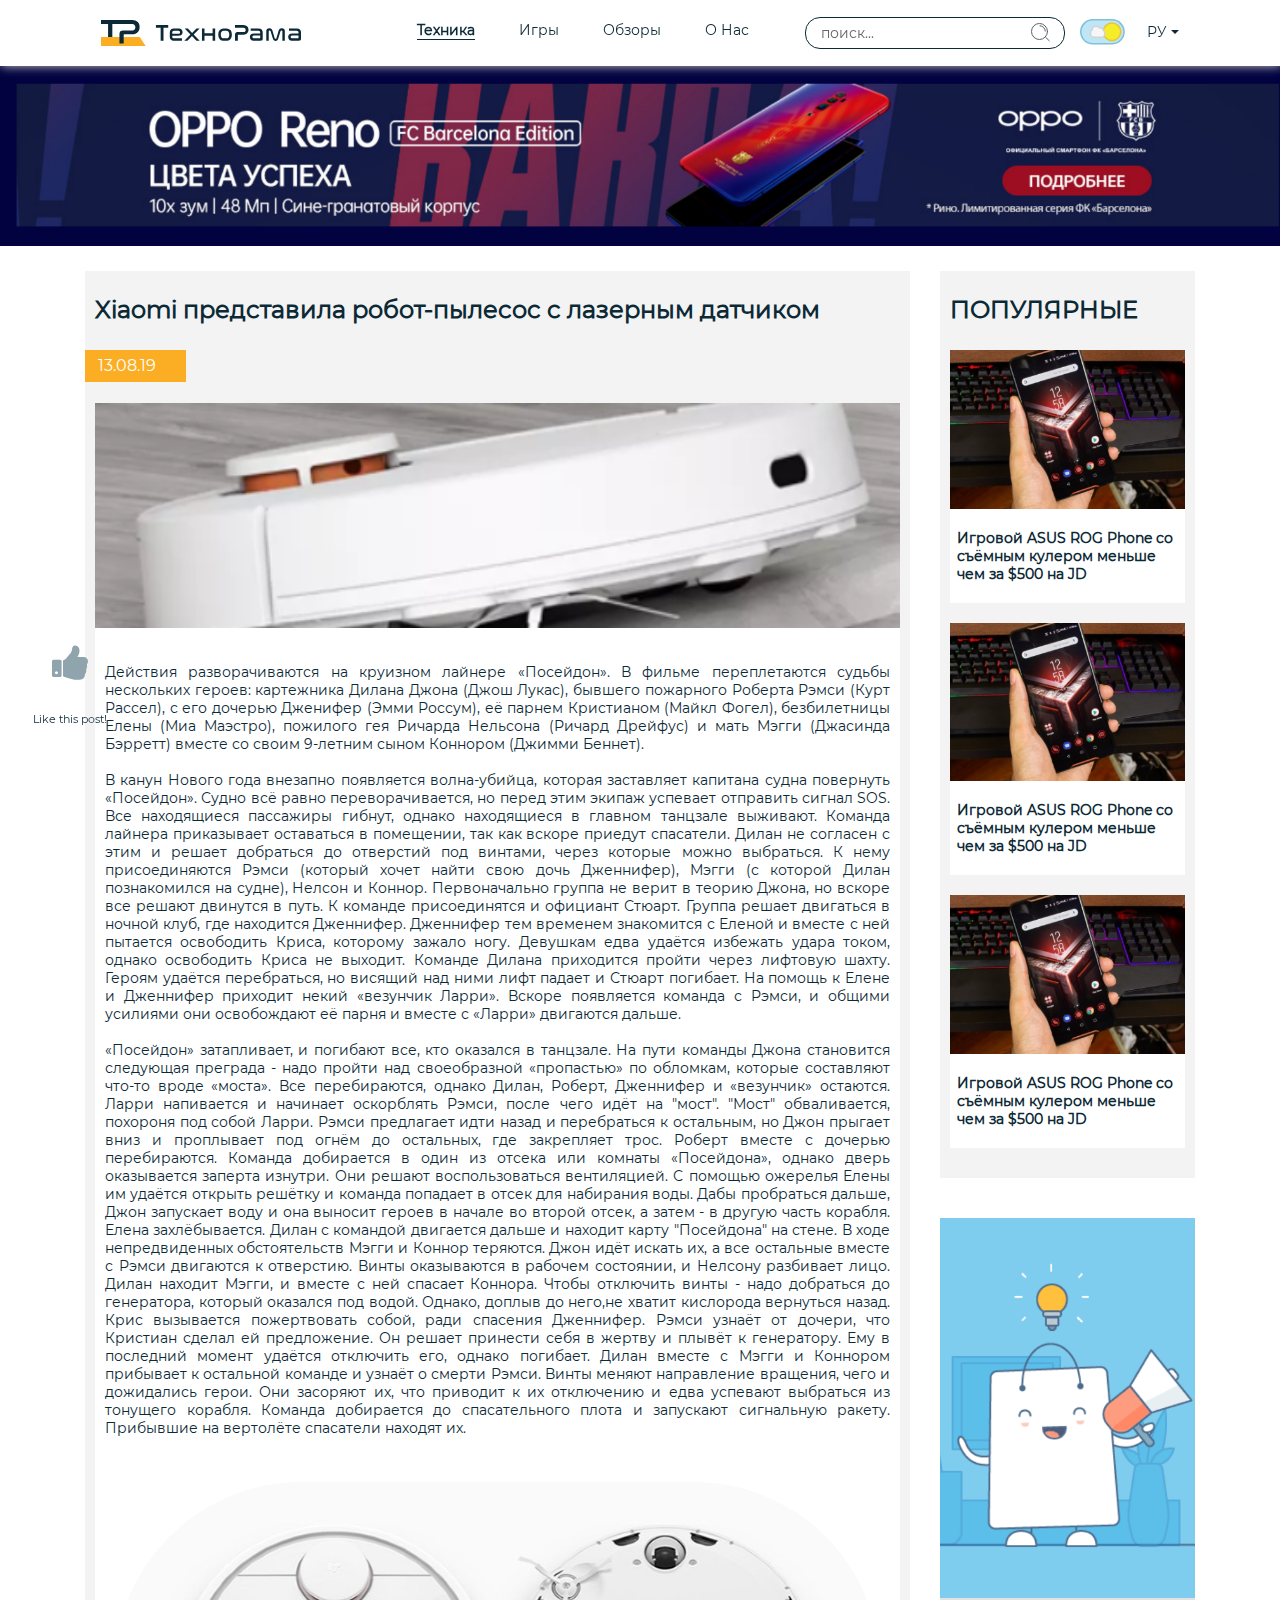
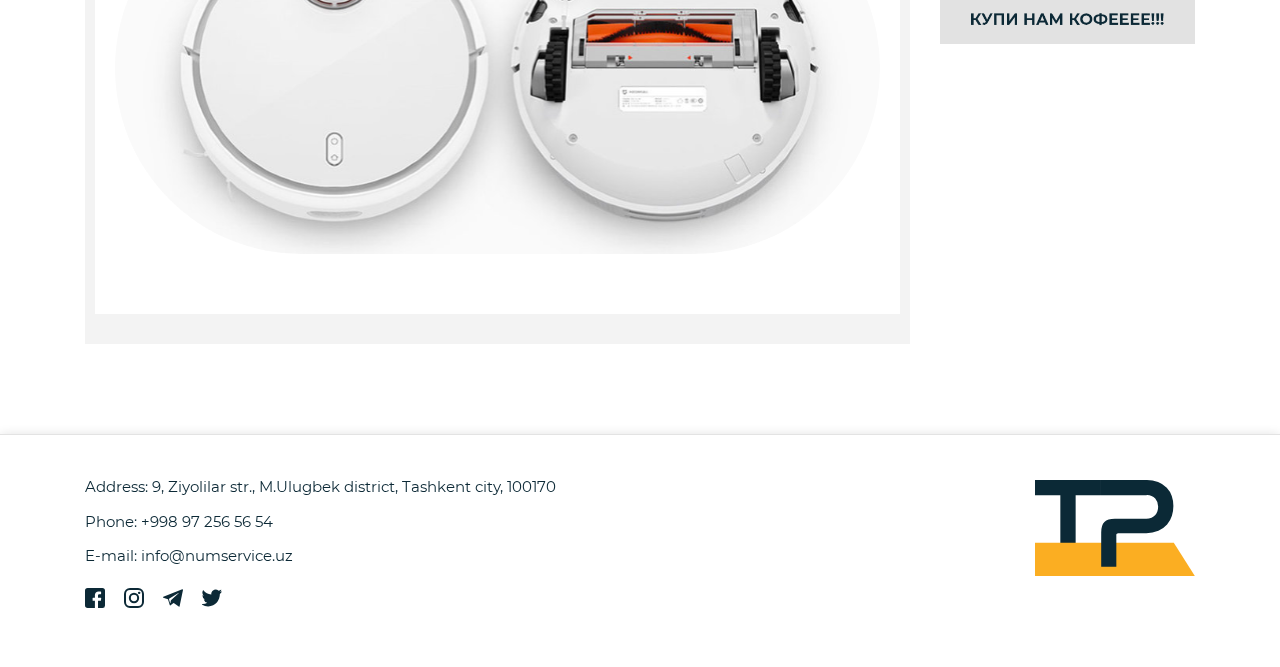
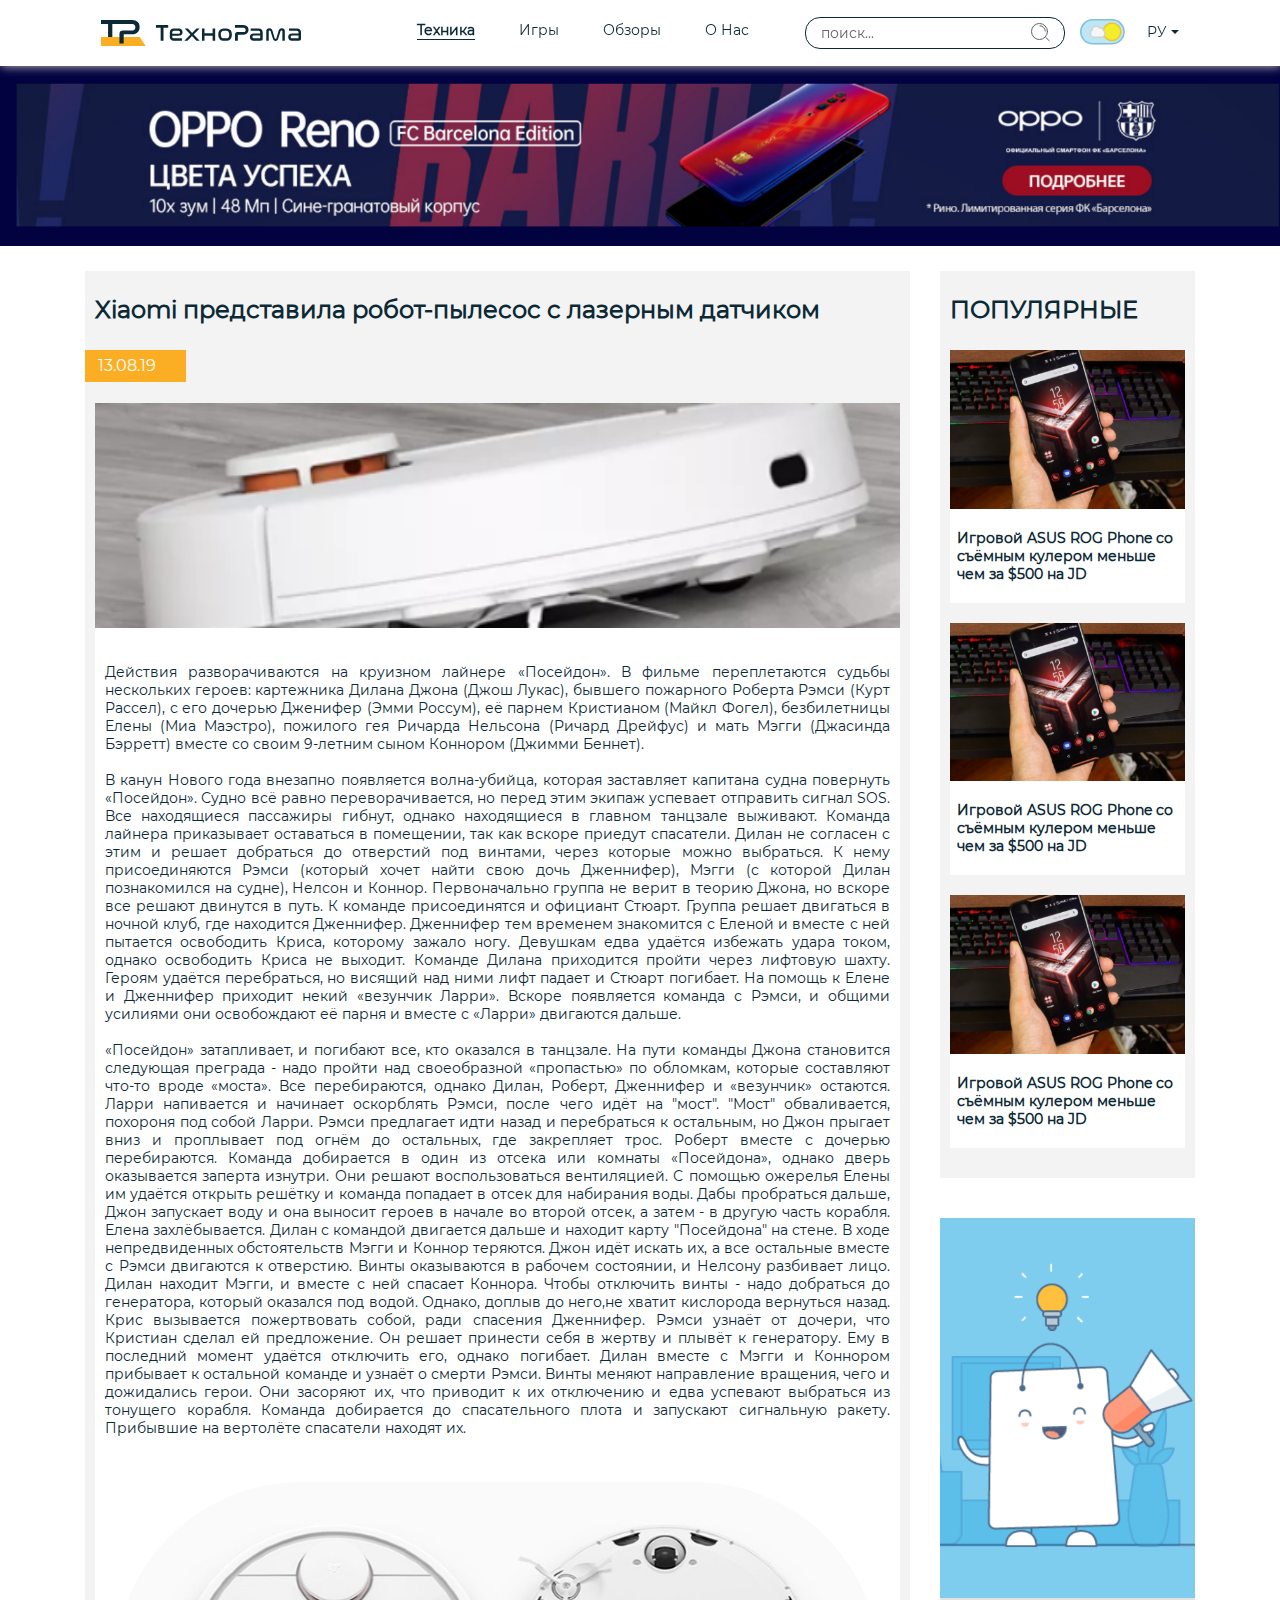
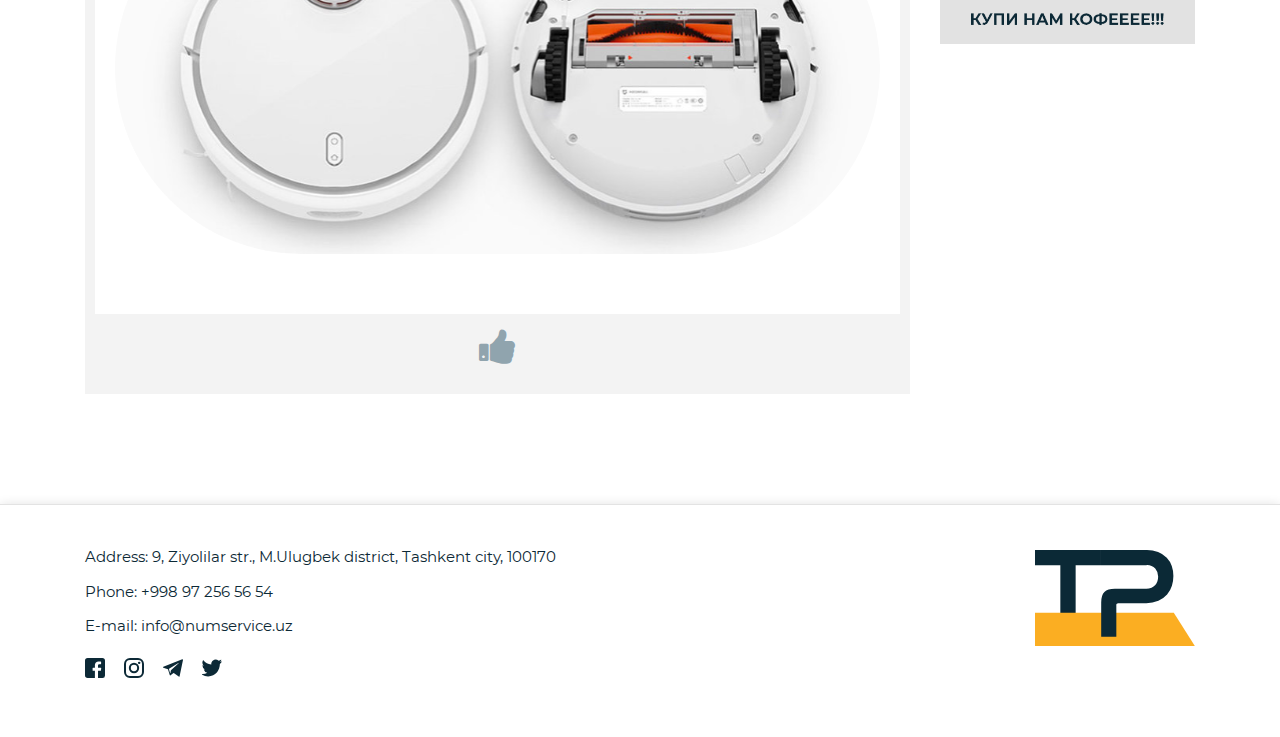
